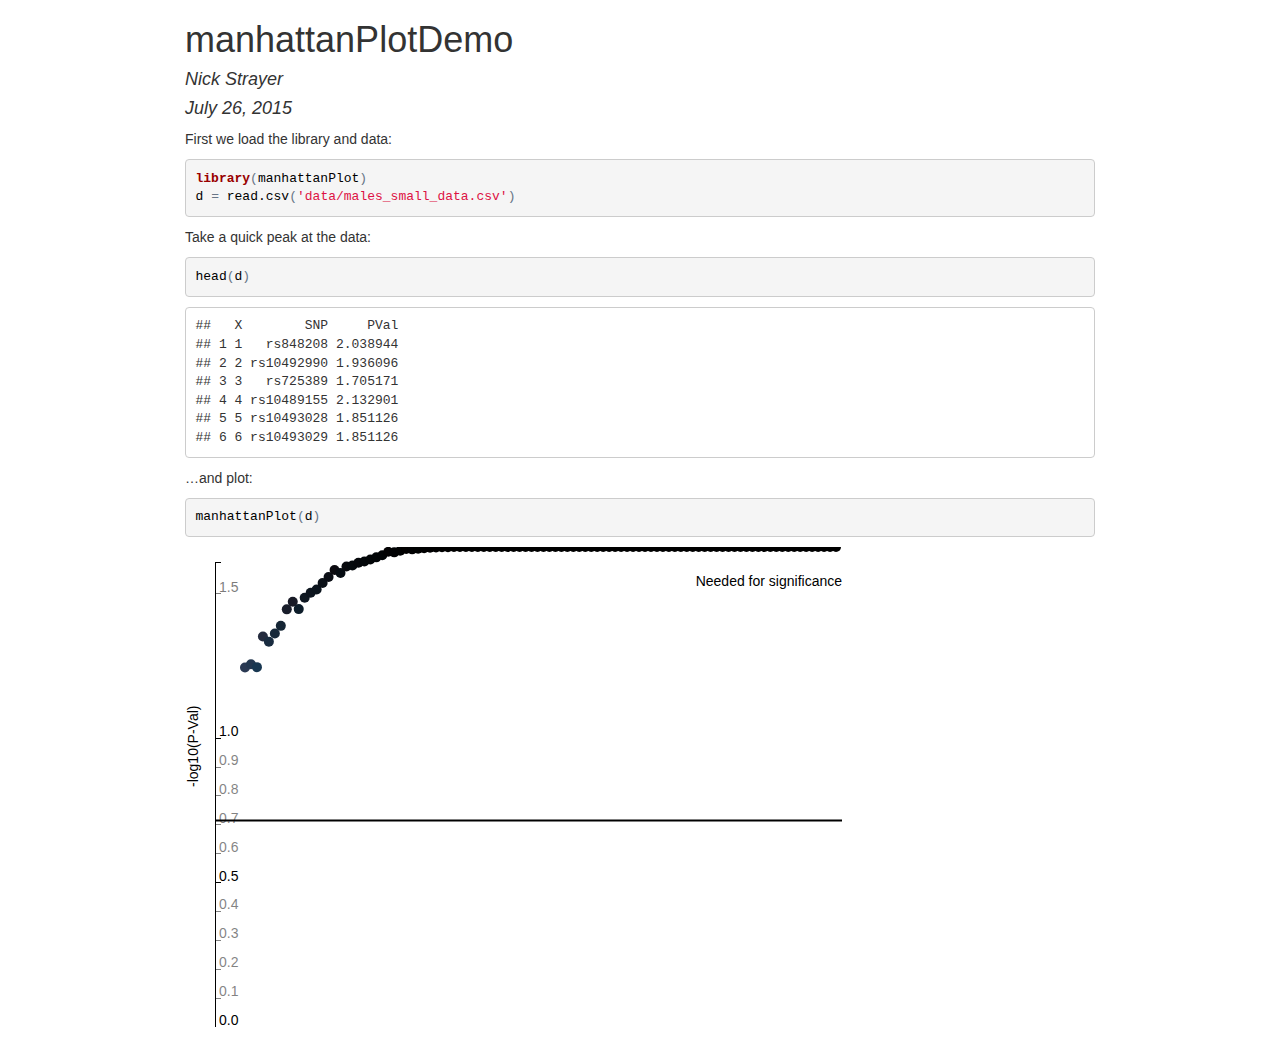
==== examples/demo.html @ ee972795 "Merge pull request #4 from nstrayer/develop" ====
<!DOCTYPE html>

<html xmlns="http://www.w3.org/1999/xhtml">

<head>

<meta charset="utf-8">
<meta http-equiv="Content-Type" content="text/html; charset=utf-8" />
<meta name="generator" content="pandoc" />

<meta name="author" content="Nick Strayer" />

<meta name="date" content="2015-07-26" />

<title>manhattanPlotDemo</title>

<script src="data:application/x-javascript,%2F%2A%21%20jQuery%20v1%2E11%2E0%20%7C%20%28c%29%202005%2C%202014%20jQuery%20Foundation%2C%20Inc%2E%20%7C%20jquery%2Eorg%2Flicense%20%2A%2F%0A%21function%28a%2Cb%29%7B%22object%22%3D%3Dtypeof%20module%26%26%22object%22%3D%3Dtypeof%20module%2Eexports%3Fmodule%2Eexports%3Da%2Edocument%3Fb%28a%2C%210%29%3Afunction%28a%29%7Bif%28%21a%2Edocument%29throw%20new%20Error%28%22jQuery%20requires%20a%20window%20with%20a%20document%22%29%3Breturn%20b%28a%29%7D%3Ab%28a%29%7D%28%22undefined%22%21%3Dtypeof%20window%3Fwindow%3Athis%2Cfunction%28a%2Cb%29%7Bvar%20c%3D%5B%5D%2Cd%3Dc%2Eslice%2Ce%3Dc%2Econcat%2Cf%3Dc%2Epush%2Cg%3Dc%2EindexOf%2Ch%3D%7B%7D%2Ci%3Dh%2EtoString%2Cj%3Dh%2EhasOwnProperty%2Ck%3D%22%22%2Etrim%2Cl%3D%7B%7D%2Cm%3D%221%2E11%2E0%22%2Cn%3Dfunction%28a%2Cb%29%7Breturn%20new%20n%2Efn%2Einit%28a%2Cb%29%7D%2Co%3D%2F%5E%5B%5Cs%5CuFEFF%5CxA0%5D%2B%7C%5B%5Cs%5CuFEFF%5CxA0%5D%2B%24%2Fg%2Cp%3D%2F%5E%2Dms%2D%2F%2Cq%3D%2F%2D%28%5B%5Cda%2Dz%5D%29%2Fgi%2Cr%3Dfunction%28a%2Cb%29%7Breturn%20b%2EtoUpperCase%28%29%7D%3Bn%2Efn%3Dn%2Eprototype%3D%7Bjquery%3Am%2Cconstructor%3An%2Cselector%3A%22%22%2Clength%3A0%2CtoArray%3Afunction%28%29%7Breturn%20d%2Ecall%28this%29%7D%2Cget%3Afunction%28a%29%7Breturn%20null%21%3Da%3F0%3Ea%3Fthis%5Ba%2Bthis%2Elength%5D%3Athis%5Ba%5D%3Ad%2Ecall%28this%29%7D%2CpushStack%3Afunction%28a%29%7Bvar%20b%3Dn%2Emerge%28this%2Econstructor%28%29%2Ca%29%3Breturn%20b%2EprevObject%3Dthis%2Cb%2Econtext%3Dthis%2Econtext%2Cb%7D%2Ceach%3Afunction%28a%2Cb%29%7Breturn%20n%2Eeach%28this%2Ca%2Cb%29%7D%2Cmap%3Afunction%28a%29%7Breturn%20this%2EpushStack%28n%2Emap%28this%2Cfunction%28b%2Cc%29%7Breturn%20a%2Ecall%28b%2Cc%2Cb%29%7D%29%29%7D%2Cslice%3Afunction%28%29%7Breturn%20this%2EpushStack%28d%2Eapply%28this%2Carguments%29%29%7D%2Cfirst%3Afunction%28%29%7Breturn%20this%2Eeq%280%29%7D%2Clast%3Afunction%28%29%7Breturn%20this%2Eeq%28%2D1%29%7D%2Ceq%3Afunction%28a%29%7Bvar%20b%3Dthis%2Elength%2Cc%3D%2Ba%2B%280%3Ea%3Fb%3A0%29%3Breturn%20this%2EpushStack%28c%3E%3D0%26%26b%3Ec%3F%5Bthis%5Bc%5D%5D%3A%5B%5D%29%7D%2Cend%3Afunction%28%29%7Breturn%20this%2EprevObject%7C%7Cthis%2Econstructor%28null%29%7D%2Cpush%3Af%2Csort%3Ac%2Esort%2Csplice%3Ac%2Esplice%7D%2Cn%2Eextend%3Dn%2Efn%2Eextend%3Dfunction%28%29%7Bvar%20a%2Cb%2Cc%2Cd%2Ce%2Cf%2Cg%3Darguments%5B0%5D%7C%7C%7B%7D%2Ch%3D1%2Ci%3Darguments%2Elength%2Cj%3D%211%3Bfor%28%22boolean%22%3D%3Dtypeof%20g%26%26%28j%3Dg%2Cg%3Darguments%5Bh%5D%7C%7C%7B%7D%2Ch%2B%2B%29%2C%22object%22%3D%3Dtypeof%20g%7C%7Cn%2EisFunction%28g%29%7C%7C%28g%3D%7B%7D%29%2Ch%3D%3D%3Di%26%26%28g%3Dthis%2Ch%2D%2D%29%3Bi%3Eh%3Bh%2B%2B%29if%28null%21%3D%28e%3Darguments%5Bh%5D%29%29for%28d%20in%20e%29a%3Dg%5Bd%5D%2Cc%3De%5Bd%5D%2Cg%21%3D%3Dc%26%26%28j%26%26c%26%26%28n%2EisPlainObject%28c%29%7C%7C%28b%3Dn%2EisArray%28c%29%29%29%3F%28b%3F%28b%3D%211%2Cf%3Da%26%26n%2EisArray%28a%29%3Fa%3A%5B%5D%29%3Af%3Da%26%26n%2EisPlainObject%28a%29%3Fa%3A%7B%7D%2Cg%5Bd%5D%3Dn%2Eextend%28j%2Cf%2Cc%29%29%3Avoid%200%21%3D%3Dc%26%26%28g%5Bd%5D%3Dc%29%29%3Breturn%20g%7D%2Cn%2Eextend%28%7Bexpando%3A%22jQuery%22%2B%28m%2BMath%2Erandom%28%29%29%2Ereplace%28%2F%5CD%2Fg%2C%22%22%29%2CisReady%3A%210%2Cerror%3Afunction%28a%29%7Bthrow%20new%20Error%28a%29%7D%2Cnoop%3Afunction%28%29%7B%7D%2CisFunction%3Afunction%28a%29%7Breturn%22function%22%3D%3D%3Dn%2Etype%28a%29%7D%2CisArray%3AArray%2EisArray%7C%7Cfunction%28a%29%7Breturn%22array%22%3D%3D%3Dn%2Etype%28a%29%7D%2CisWindow%3Afunction%28a%29%7Breturn%20null%21%3Da%26%26a%3D%3Da%2Ewindow%7D%2CisNumeric%3Afunction%28a%29%7Breturn%20a%2DparseFloat%28a%29%3E%3D0%7D%2CisEmptyObject%3Afunction%28a%29%7Bvar%20b%3Bfor%28b%20in%20a%29return%211%3Breturn%210%7D%2CisPlainObject%3Afunction%28a%29%7Bvar%20b%3Bif%28%21a%7C%7C%22object%22%21%3D%3Dn%2Etype%28a%29%7C%7Ca%2EnodeType%7C%7Cn%2EisWindow%28a%29%29return%211%3Btry%7Bif%28a%2Econstructor%26%26%21j%2Ecall%28a%2C%22constructor%22%29%26%26%21j%2Ecall%28a%2Econstructor%2Eprototype%2C%22isPrototypeOf%22%29%29return%211%7Dcatch%28c%29%7Breturn%211%7Dif%28l%2EownLast%29for%28b%20in%20a%29return%20j%2Ecall%28a%2Cb%29%3Bfor%28b%20in%20a%29%3Breturn%20void%200%3D%3D%3Db%7C%7Cj%2Ecall%28a%2Cb%29%7D%2Ctype%3Afunction%28a%29%7Breturn%20null%3D%3Da%3Fa%2B%22%22%3A%22object%22%3D%3Dtypeof%20a%7C%7C%22function%22%3D%3Dtypeof%20a%3Fh%5Bi%2Ecall%28a%29%5D%7C%7C%22object%22%3Atypeof%20a%7D%2CglobalEval%3Afunction%28b%29%7Bb%26%26n%2Etrim%28b%29%26%26%28a%2EexecScript%7C%7Cfunction%28b%29%7Ba%2Eeval%2Ecall%28a%2Cb%29%7D%29%28b%29%7D%2CcamelCase%3Afunction%28a%29%7Breturn%20a%2Ereplace%28p%2C%22ms%2D%22%29%2Ereplace%28q%2Cr%29%7D%2CnodeName%3Afunction%28a%2Cb%29%7Breturn%20a%2EnodeName%26%26a%2EnodeName%2EtoLowerCase%28%29%3D%3D%3Db%2EtoLowerCase%28%29%7D%2Ceach%3Afunction%28a%2Cb%2Cc%29%7Bvar%20d%2Ce%3D0%2Cf%3Da%2Elength%2Cg%3Ds%28a%29%3Bif%28c%29%7Bif%28g%29%7Bfor%28%3Bf%3Ee%3Be%2B%2B%29if%28d%3Db%2Eapply%28a%5Be%5D%2Cc%29%2Cd%3D%3D%3D%211%29break%7Delse%20for%28e%20in%20a%29if%28d%3Db%2Eapply%28a%5Be%5D%2Cc%29%2Cd%3D%3D%3D%211%29break%7Delse%20if%28g%29%7Bfor%28%3Bf%3Ee%3Be%2B%2B%29if%28d%3Db%2Ecall%28a%5Be%5D%2Ce%2Ca%5Be%5D%29%2Cd%3D%3D%3D%211%29break%7Delse%20for%28e%20in%20a%29if%28d%3Db%2Ecall%28a%5Be%5D%2Ce%2Ca%5Be%5D%29%2Cd%3D%3D%3D%211%29break%3Breturn%20a%7D%2Ctrim%3Ak%26%26%21k%2Ecall%28%22%5Cufeff%5Cxa0%22%29%3Ffunction%28a%29%7Breturn%20null%3D%3Da%3F%22%22%3Ak%2Ecall%28a%29%7D%3Afunction%28a%29%7Breturn%20null%3D%3Da%3F%22%22%3A%28a%2B%22%22%29%2Ereplace%28o%2C%22%22%29%7D%2CmakeArray%3Afunction%28a%2Cb%29%7Bvar%20c%3Db%7C%7C%5B%5D%3Breturn%20null%21%3Da%26%26%28s%28Object%28a%29%29%3Fn%2Emerge%28c%2C%22string%22%3D%3Dtypeof%20a%3F%5Ba%5D%3Aa%29%3Af%2Ecall%28c%2Ca%29%29%2Cc%7D%2CinArray%3Afunction%28a%2Cb%2Cc%29%7Bvar%20d%3Bif%28b%29%7Bif%28g%29return%20g%2Ecall%28b%2Ca%2Cc%29%3Bfor%28d%3Db%2Elength%2Cc%3Dc%3F0%3Ec%3FMath%2Emax%280%2Cd%2Bc%29%3Ac%3A0%3Bd%3Ec%3Bc%2B%2B%29if%28c%20in%20b%26%26b%5Bc%5D%3D%3D%3Da%29return%20c%7Dreturn%2D1%7D%2Cmerge%3Afunction%28a%2Cb%29%7Bvar%20c%3D%2Bb%2Elength%2Cd%3D0%2Ce%3Da%2Elength%3Bwhile%28c%3Ed%29a%5Be%2B%2B%5D%3Db%5Bd%2B%2B%5D%3Bif%28c%21%3D%3Dc%29while%28void%200%21%3D%3Db%5Bd%5D%29a%5Be%2B%2B%5D%3Db%5Bd%2B%2B%5D%3Breturn%20a%2Elength%3De%2Ca%7D%2Cgrep%3Afunction%28a%2Cb%2Cc%29%7Bfor%28var%20d%2Ce%3D%5B%5D%2Cf%3D0%2Cg%3Da%2Elength%2Ch%3D%21c%3Bg%3Ef%3Bf%2B%2B%29d%3D%21b%28a%5Bf%5D%2Cf%29%2Cd%21%3D%3Dh%26%26e%2Epush%28a%5Bf%5D%29%3Breturn%20e%7D%2Cmap%3Afunction%28a%2Cb%2Cc%29%7Bvar%20d%2Cf%3D0%2Cg%3Da%2Elength%2Ch%3Ds%28a%29%2Ci%3D%5B%5D%3Bif%28h%29for%28%3Bg%3Ef%3Bf%2B%2B%29d%3Db%28a%5Bf%5D%2Cf%2Cc%29%2Cnull%21%3Dd%26%26i%2Epush%28d%29%3Belse%20for%28f%20in%20a%29d%3Db%28a%5Bf%5D%2Cf%2Cc%29%2Cnull%21%3Dd%26%26i%2Epush%28d%29%3Breturn%20e%2Eapply%28%5B%5D%2Ci%29%7D%2Cguid%3A1%2Cproxy%3Afunction%28a%2Cb%29%7Bvar%20c%2Ce%2Cf%3Breturn%22string%22%3D%3Dtypeof%20b%26%26%28f%3Da%5Bb%5D%2Cb%3Da%2Ca%3Df%29%2Cn%2EisFunction%28a%29%3F%28c%3Dd%2Ecall%28arguments%2C2%29%2Ce%3Dfunction%28%29%7Breturn%20a%2Eapply%28b%7C%7Cthis%2Cc%2Econcat%28d%2Ecall%28arguments%29%29%29%7D%2Ce%2Eguid%3Da%2Eguid%3Da%2Eguid%7C%7Cn%2Eguid%2B%2B%2Ce%29%3Avoid%200%7D%2Cnow%3Afunction%28%29%7Breturn%2Bnew%20Date%7D%2Csupport%3Al%7D%29%2Cn%2Eeach%28%22Boolean%20Number%20String%20Function%20Array%20Date%20RegExp%20Object%20Error%22%2Esplit%28%22%20%22%29%2Cfunction%28a%2Cb%29%7Bh%5B%22%5Bobject%20%22%2Bb%2B%22%5D%22%5D%3Db%2EtoLowerCase%28%29%7D%29%3Bfunction%20s%28a%29%7Bvar%20b%3Da%2Elength%2Cc%3Dn%2Etype%28a%29%3Breturn%22function%22%3D%3D%3Dc%7C%7Cn%2EisWindow%28a%29%3F%211%3A1%3D%3D%3Da%2EnodeType%26%26b%3F%210%3A%22array%22%3D%3D%3Dc%7C%7C0%3D%3D%3Db%7C%7C%22number%22%3D%3Dtypeof%20b%26%26b%3E0%26%26b%2D1%20in%20a%7Dvar%20t%3Dfunction%28a%29%7Bvar%20b%2Cc%2Cd%2Ce%2Cf%2Cg%2Ch%2Ci%2Cj%2Ck%2Cl%2Cm%2Cn%2Co%2Cp%2Cq%2Cr%2Cs%3D%22sizzle%22%2B%2Dnew%20Date%2Ct%3Da%2Edocument%2Cu%3D0%2Cv%3D0%2Cw%3Deb%28%29%2Cx%3Deb%28%29%2Cy%3Deb%28%29%2Cz%3Dfunction%28a%2Cb%29%7Breturn%20a%3D%3D%3Db%26%26%28j%3D%210%29%2C0%7D%2CA%3D%22undefined%22%2CB%3D1%3C%3C31%2CC%3D%7B%7D%2EhasOwnProperty%2CD%3D%5B%5D%2CE%3DD%2Epop%2CF%3DD%2Epush%2CG%3DD%2Epush%2CH%3DD%2Eslice%2CI%3DD%2EindexOf%7C%7Cfunction%28a%29%7Bfor%28var%20b%3D0%2Cc%3Dthis%2Elength%3Bc%3Eb%3Bb%2B%2B%29if%28this%5Bb%5D%3D%3D%3Da%29return%20b%3Breturn%2D1%7D%2CJ%3D%22checked%7Cselected%7Casync%7Cautofocus%7Cautoplay%7Ccontrols%7Cdefer%7Cdisabled%7Chidden%7Cismap%7Cloop%7Cmultiple%7Copen%7Creadonly%7Crequired%7Cscoped%22%2CK%3D%22%5B%5C%5Cx20%5C%5Ct%5C%5Cr%5C%5Cn%5C%5Cf%5D%22%2CL%3D%22%28%3F%3A%5C%5C%5C%5C%2E%7C%5B%5C%5Cw%2D%5D%7C%5B%5E%5C%5Cx00%2D%5C%5Cxa0%5D%29%2B%22%2CM%3DL%2Ereplace%28%22w%22%2C%22w%23%22%29%2CN%3D%22%5C%5C%5B%22%2BK%2B%22%2A%28%22%2BL%2B%22%29%22%2BK%2B%22%2A%28%3F%3A%28%5B%2A%5E%24%7C%21%7E%5D%3F%3D%29%22%2BK%2B%22%2A%28%3F%3A%28%5B%27%5C%22%5D%29%28%28%3F%3A%5C%5C%5C%5C%2E%7C%5B%5E%5C%5C%5C%5C%5D%29%2A%3F%29%5C%5C3%7C%28%22%2BM%2B%22%29%7C%29%7C%29%22%2BK%2B%22%2A%5C%5C%5D%22%2CO%3D%22%3A%28%22%2BL%2B%22%29%28%3F%3A%5C%5C%28%28%28%5B%27%5C%22%5D%29%28%28%3F%3A%5C%5C%5C%5C%2E%7C%5B%5E%5C%5C%5C%5C%5D%29%2A%3F%29%5C%5C3%7C%28%28%3F%3A%5C%5C%5C%5C%2E%7C%5B%5E%5C%5C%5C%5C%28%29%5B%5C%5C%5D%5D%7C%22%2BN%2Ereplace%283%2C8%29%2B%22%29%2A%29%7C%2E%2A%29%5C%5C%29%7C%29%22%2CP%3Dnew%20RegExp%28%22%5E%22%2BK%2B%22%2B%7C%28%28%3F%3A%5E%7C%5B%5E%5C%5C%5C%5C%5D%29%28%3F%3A%5C%5C%5C%5C%2E%29%2A%29%22%2BK%2B%22%2B%24%22%2C%22g%22%29%2CQ%3Dnew%20RegExp%28%22%5E%22%2BK%2B%22%2A%2C%22%2BK%2B%22%2A%22%29%2CR%3Dnew%20RegExp%28%22%5E%22%2BK%2B%22%2A%28%5B%3E%2B%7E%5D%7C%22%2BK%2B%22%29%22%2BK%2B%22%2A%22%29%2CS%3Dnew%20RegExp%28%22%3D%22%2BK%2B%22%2A%28%5B%5E%5C%5C%5D%27%5C%22%5D%2A%3F%29%22%2BK%2B%22%2A%5C%5C%5D%22%2C%22g%22%29%2CT%3Dnew%20RegExp%28O%29%2CU%3Dnew%20RegExp%28%22%5E%22%2BM%2B%22%24%22%29%2CV%3D%7BID%3Anew%20RegExp%28%22%5E%23%28%22%2BL%2B%22%29%22%29%2CCLASS%3Anew%20RegExp%28%22%5E%5C%5C%2E%28%22%2BL%2B%22%29%22%29%2CTAG%3Anew%20RegExp%28%22%5E%28%22%2BL%2Ereplace%28%22w%22%2C%22w%2A%22%29%2B%22%29%22%29%2CATTR%3Anew%20RegExp%28%22%5E%22%2BN%29%2CPSEUDO%3Anew%20RegExp%28%22%5E%22%2BO%29%2CCHILD%3Anew%20RegExp%28%22%5E%3A%28only%7Cfirst%7Clast%7Cnth%7Cnth%2Dlast%29%2D%28child%7Cof%2Dtype%29%28%3F%3A%5C%5C%28%22%2BK%2B%22%2A%28even%7Codd%7C%28%28%5B%2B%2D%5D%7C%29%28%5C%5Cd%2A%29n%7C%29%22%2BK%2B%22%2A%28%3F%3A%28%5B%2B%2D%5D%7C%29%22%2BK%2B%22%2A%28%5C%5Cd%2B%29%7C%29%29%22%2BK%2B%22%2A%5C%5C%29%7C%29%22%2C%22i%22%29%2Cbool%3Anew%20RegExp%28%22%5E%28%3F%3A%22%2BJ%2B%22%29%24%22%2C%22i%22%29%2CneedsContext%3Anew%20RegExp%28%22%5E%22%2BK%2B%22%2A%5B%3E%2B%7E%5D%7C%3A%28even%7Codd%7Ceq%7Cgt%7Clt%7Cnth%7Cfirst%7Clast%29%28%3F%3A%5C%5C%28%22%2BK%2B%22%2A%28%28%3F%3A%2D%5C%5Cd%29%3F%5C%5Cd%2A%29%22%2BK%2B%22%2A%5C%5C%29%7C%29%28%3F%3D%5B%5E%2D%5D%7C%24%29%22%2C%22i%22%29%7D%2CW%3D%2F%5E%28%3F%3Ainput%7Cselect%7Ctextarea%7Cbutton%29%24%2Fi%2CX%3D%2F%5Eh%5Cd%24%2Fi%2CY%3D%2F%5E%5B%5E%7B%5D%2B%5C%7B%5Cs%2A%5C%5Bnative%20%5Cw%2F%2CZ%3D%2F%5E%28%3F%3A%23%28%5B%5Cw%2D%5D%2B%29%7C%28%5Cw%2B%29%7C%5C%2E%28%5B%5Cw%2D%5D%2B%29%29%24%2F%2C%24%3D%2F%5B%2B%7E%5D%2F%2C%5F%3D%2F%27%7C%5C%5C%2Fg%2Cab%3Dnew%20RegExp%28%22%5C%5C%5C%5C%28%5B%5C%5Cda%2Df%5D%7B1%2C6%7D%22%2BK%2B%22%3F%7C%28%22%2BK%2B%22%29%7C%2E%29%22%2C%22ig%22%29%2Cbb%3Dfunction%28a%2Cb%2Cc%29%7Bvar%20d%3D%220x%22%2Bb%2D65536%3Breturn%20d%21%3D%3Dd%7C%7Cc%3Fb%3A0%3Ed%3FString%2EfromCharCode%28d%2B65536%29%3AString%2EfromCharCode%28d%3E%3E10%7C55296%2C1023%26d%7C56320%29%7D%3Btry%7BG%2Eapply%28D%3DH%2Ecall%28t%2EchildNodes%29%2Ct%2EchildNodes%29%2CD%5Bt%2EchildNodes%2Elength%5D%2EnodeType%7Dcatch%28cb%29%7BG%3D%7Bapply%3AD%2Elength%3Ffunction%28a%2Cb%29%7BF%2Eapply%28a%2CH%2Ecall%28b%29%29%7D%3Afunction%28a%2Cb%29%7Bvar%20c%3Da%2Elength%2Cd%3D0%3Bwhile%28a%5Bc%2B%2B%5D%3Db%5Bd%2B%2B%5D%29%3Ba%2Elength%3Dc%2D1%7D%7D%7Dfunction%20db%28a%2Cb%2Cd%2Ce%29%7Bvar%20f%2Cg%2Ch%2Ci%2Cj%2Cm%2Cp%2Cq%2Cu%2Cv%3Bif%28%28b%3Fb%2EownerDocument%7C%7Cb%3At%29%21%3D%3Dl%26%26k%28b%29%2Cb%3Db%7C%7Cl%2Cd%3Dd%7C%7C%5B%5D%2C%21a%7C%7C%22string%22%21%3Dtypeof%20a%29return%20d%3Bif%281%21%3D%3D%28i%3Db%2EnodeType%29%26%269%21%3D%3Di%29return%5B%5D%3Bif%28n%26%26%21e%29%7Bif%28f%3DZ%2Eexec%28a%29%29if%28h%3Df%5B1%5D%29%7Bif%289%3D%3D%3Di%29%7Bif%28g%3Db%2EgetElementById%28h%29%2C%21g%7C%7C%21g%2EparentNode%29return%20d%3Bif%28g%2Eid%3D%3D%3Dh%29return%20d%2Epush%28g%29%2Cd%7Delse%20if%28b%2EownerDocument%26%26%28g%3Db%2EownerDocument%2EgetElementById%28h%29%29%26%26r%28b%2Cg%29%26%26g%2Eid%3D%3D%3Dh%29return%20d%2Epush%28g%29%2Cd%7Delse%7Bif%28f%5B2%5D%29return%20G%2Eapply%28d%2Cb%2EgetElementsByTagName%28a%29%29%2Cd%3Bif%28%28h%3Df%5B3%5D%29%26%26c%2EgetElementsByClassName%26%26b%2EgetElementsByClassName%29return%20G%2Eapply%28d%2Cb%2EgetElementsByClassName%28h%29%29%2Cd%7Dif%28c%2Eqsa%26%26%28%21o%7C%7C%21o%2Etest%28a%29%29%29%7Bif%28q%3Dp%3Ds%2Cu%3Db%2Cv%3D9%3D%3D%3Di%26%26a%2C1%3D%3D%3Di%26%26%22object%22%21%3D%3Db%2EnodeName%2EtoLowerCase%28%29%29%7Bm%3Dob%28a%29%2C%28p%3Db%2EgetAttribute%28%22id%22%29%29%3Fq%3Dp%2Ereplace%28%5F%2C%22%5C%5C%24%26%22%29%3Ab%2EsetAttribute%28%22id%22%2Cq%29%2Cq%3D%22%5Bid%3D%27%22%2Bq%2B%22%27%5D%20%22%2Cj%3Dm%2Elength%3Bwhile%28j%2D%2D%29m%5Bj%5D%3Dq%2Bpb%28m%5Bj%5D%29%3Bu%3D%24%2Etest%28a%29%26%26mb%28b%2EparentNode%29%7C%7Cb%2Cv%3Dm%2Ejoin%28%22%2C%22%29%7Dif%28v%29try%7Breturn%20G%2Eapply%28d%2Cu%2EquerySelectorAll%28v%29%29%2Cd%7Dcatch%28w%29%7B%7Dfinally%7Bp%7C%7Cb%2EremoveAttribute%28%22id%22%29%7D%7D%7Dreturn%20xb%28a%2Ereplace%28P%2C%22%241%22%29%2Cb%2Cd%2Ce%29%7Dfunction%20eb%28%29%7Bvar%20a%3D%5B%5D%3Bfunction%20b%28c%2Ce%29%7Breturn%20a%2Epush%28c%2B%22%20%22%29%3Ed%2EcacheLength%26%26delete%20b%5Ba%2Eshift%28%29%5D%2Cb%5Bc%2B%22%20%22%5D%3De%7Dreturn%20b%7Dfunction%20fb%28a%29%7Breturn%20a%5Bs%5D%3D%210%2Ca%7Dfunction%20gb%28a%29%7Bvar%20b%3Dl%2EcreateElement%28%22div%22%29%3Btry%7Breturn%21%21a%28b%29%7Dcatch%28c%29%7Breturn%211%7Dfinally%7Bb%2EparentNode%26%26b%2EparentNode%2EremoveChild%28b%29%2Cb%3Dnull%7D%7Dfunction%20hb%28a%2Cb%29%7Bvar%20c%3Da%2Esplit%28%22%7C%22%29%2Ce%3Da%2Elength%3Bwhile%28e%2D%2D%29d%2EattrHandle%5Bc%5Be%5D%5D%3Db%7Dfunction%20ib%28a%2Cb%29%7Bvar%20c%3Db%26%26a%2Cd%3Dc%26%261%3D%3D%3Da%2EnodeType%26%261%3D%3D%3Db%2EnodeType%26%26%28%7Eb%2EsourceIndex%7C%7CB%29%2D%28%7Ea%2EsourceIndex%7C%7CB%29%3Bif%28d%29return%20d%3Bif%28c%29while%28c%3Dc%2EnextSibling%29if%28c%3D%3D%3Db%29return%2D1%3Breturn%20a%3F1%3A%2D1%7Dfunction%20jb%28a%29%7Breturn%20function%28b%29%7Bvar%20c%3Db%2EnodeName%2EtoLowerCase%28%29%3Breturn%22input%22%3D%3D%3Dc%26%26b%2Etype%3D%3D%3Da%7D%7Dfunction%20kb%28a%29%7Breturn%20function%28b%29%7Bvar%20c%3Db%2EnodeName%2EtoLowerCase%28%29%3Breturn%28%22input%22%3D%3D%3Dc%7C%7C%22button%22%3D%3D%3Dc%29%26%26b%2Etype%3D%3D%3Da%7D%7Dfunction%20lb%28a%29%7Breturn%20fb%28function%28b%29%7Breturn%20b%3D%2Bb%2Cfb%28function%28c%2Cd%29%7Bvar%20e%2Cf%3Da%28%5B%5D%2Cc%2Elength%2Cb%29%2Cg%3Df%2Elength%3Bwhile%28g%2D%2D%29c%5Be%3Df%5Bg%5D%5D%26%26%28c%5Be%5D%3D%21%28d%5Be%5D%3Dc%5Be%5D%29%29%7D%29%7D%29%7Dfunction%20mb%28a%29%7Breturn%20a%26%26typeof%20a%2EgetElementsByTagName%21%3D%3DA%26%26a%7Dc%3Ddb%2Esupport%3D%7B%7D%2Cf%3Ddb%2EisXML%3Dfunction%28a%29%7Bvar%20b%3Da%26%26%28a%2EownerDocument%7C%7Ca%29%2EdocumentElement%3Breturn%20b%3F%22HTML%22%21%3D%3Db%2EnodeName%3A%211%7D%2Ck%3Ddb%2EsetDocument%3Dfunction%28a%29%7Bvar%20b%2Ce%3Da%3Fa%2EownerDocument%7C%7Ca%3At%2Cg%3De%2EdefaultView%3Breturn%20e%21%3D%3Dl%26%269%3D%3D%3De%2EnodeType%26%26e%2EdocumentElement%3F%28l%3De%2Cm%3De%2EdocumentElement%2Cn%3D%21f%28e%29%2Cg%26%26g%21%3D%3Dg%2Etop%26%26%28g%2EaddEventListener%3Fg%2EaddEventListener%28%22unload%22%2Cfunction%28%29%7Bk%28%29%7D%2C%211%29%3Ag%2EattachEvent%26%26g%2EattachEvent%28%22onunload%22%2Cfunction%28%29%7Bk%28%29%7D%29%29%2Cc%2Eattributes%3Dgb%28function%28a%29%7Breturn%20a%2EclassName%3D%22i%22%2C%21a%2EgetAttribute%28%22className%22%29%7D%29%2Cc%2EgetElementsByTagName%3Dgb%28function%28a%29%7Breturn%20a%2EappendChild%28e%2EcreateComment%28%22%22%29%29%2C%21a%2EgetElementsByTagName%28%22%2A%22%29%2Elength%7D%29%2Cc%2EgetElementsByClassName%3DY%2Etest%28e%2EgetElementsByClassName%29%26%26gb%28function%28a%29%7Breturn%20a%2EinnerHTML%3D%22%3Cdiv%20class%3D%27a%27%3E%3C%2Fdiv%3E%3Cdiv%20class%3D%27a%20i%27%3E%3C%2Fdiv%3E%22%2Ca%2EfirstChild%2EclassName%3D%22i%22%2C2%3D%3D%3Da%2EgetElementsByClassName%28%22i%22%29%2Elength%7D%29%2Cc%2EgetById%3Dgb%28function%28a%29%7Breturn%20m%2EappendChild%28a%29%2Eid%3Ds%2C%21e%2EgetElementsByName%7C%7C%21e%2EgetElementsByName%28s%29%2Elength%7D%29%2Cc%2EgetById%3F%28d%2Efind%2EID%3Dfunction%28a%2Cb%29%7Bif%28typeof%20b%2EgetElementById%21%3D%3DA%26%26n%29%7Bvar%20c%3Db%2EgetElementById%28a%29%3Breturn%20c%26%26c%2EparentNode%3F%5Bc%5D%3A%5B%5D%7D%7D%2Cd%2Efilter%2EID%3Dfunction%28a%29%7Bvar%20b%3Da%2Ereplace%28ab%2Cbb%29%3Breturn%20function%28a%29%7Breturn%20a%2EgetAttribute%28%22id%22%29%3D%3D%3Db%7D%7D%29%3A%28delete%20d%2Efind%2EID%2Cd%2Efilter%2EID%3Dfunction%28a%29%7Bvar%20b%3Da%2Ereplace%28ab%2Cbb%29%3Breturn%20function%28a%29%7Bvar%20c%3Dtypeof%20a%2EgetAttributeNode%21%3D%3DA%26%26a%2EgetAttributeNode%28%22id%22%29%3Breturn%20c%26%26c%2Evalue%3D%3D%3Db%7D%7D%29%2Cd%2Efind%2ETAG%3Dc%2EgetElementsByTagName%3Ffunction%28a%2Cb%29%7Breturn%20typeof%20b%2EgetElementsByTagName%21%3D%3DA%3Fb%2EgetElementsByTagName%28a%29%3Avoid%200%7D%3Afunction%28a%2Cb%29%7Bvar%20c%2Cd%3D%5B%5D%2Ce%3D0%2Cf%3Db%2EgetElementsByTagName%28a%29%3Bif%28%22%2A%22%3D%3D%3Da%29%7Bwhile%28c%3Df%5Be%2B%2B%5D%291%3D%3D%3Dc%2EnodeType%26%26d%2Epush%28c%29%3Breturn%20d%7Dreturn%20f%7D%2Cd%2Efind%2ECLASS%3Dc%2EgetElementsByClassName%26%26function%28a%2Cb%29%7Breturn%20typeof%20b%2EgetElementsByClassName%21%3D%3DA%26%26n%3Fb%2EgetElementsByClassName%28a%29%3Avoid%200%7D%2Cp%3D%5B%5D%2Co%3D%5B%5D%2C%28c%2Eqsa%3DY%2Etest%28e%2EquerySelectorAll%29%29%26%26%28gb%28function%28a%29%7Ba%2EinnerHTML%3D%22%3Cselect%20t%3D%27%27%3E%3Coption%20selected%3D%27%27%3E%3C%2Foption%3E%3C%2Fselect%3E%22%2Ca%2EquerySelectorAll%28%22%5Bt%5E%3D%27%27%5D%22%29%2Elength%26%26o%2Epush%28%22%5B%2A%5E%24%5D%3D%22%2BK%2B%22%2A%28%3F%3A%27%27%7C%5C%22%5C%22%29%22%29%2Ca%2EquerySelectorAll%28%22%5Bselected%5D%22%29%2Elength%7C%7Co%2Epush%28%22%5C%5C%5B%22%2BK%2B%22%2A%28%3F%3Avalue%7C%22%2BJ%2B%22%29%22%29%2Ca%2EquerySelectorAll%28%22%3Achecked%22%29%2Elength%7C%7Co%2Epush%28%22%3Achecked%22%29%7D%29%2Cgb%28function%28a%29%7Bvar%20b%3De%2EcreateElement%28%22input%22%29%3Bb%2EsetAttribute%28%22type%22%2C%22hidden%22%29%2Ca%2EappendChild%28b%29%2EsetAttribute%28%22name%22%2C%22D%22%29%2Ca%2EquerySelectorAll%28%22%5Bname%3Dd%5D%22%29%2Elength%26%26o%2Epush%28%22name%22%2BK%2B%22%2A%5B%2A%5E%24%7C%21%7E%5D%3F%3D%22%29%2Ca%2EquerySelectorAll%28%22%3Aenabled%22%29%2Elength%7C%7Co%2Epush%28%22%3Aenabled%22%2C%22%3Adisabled%22%29%2Ca%2EquerySelectorAll%28%22%2A%2C%3Ax%22%29%2Co%2Epush%28%22%2C%2E%2A%3A%22%29%7D%29%29%2C%28c%2EmatchesSelector%3DY%2Etest%28q%3Dm%2EwebkitMatchesSelector%7C%7Cm%2EmozMatchesSelector%7C%7Cm%2EoMatchesSelector%7C%7Cm%2EmsMatchesSelector%29%29%26%26gb%28function%28a%29%7Bc%2EdisconnectedMatch%3Dq%2Ecall%28a%2C%22div%22%29%2Cq%2Ecall%28a%2C%22%5Bs%21%3D%27%27%5D%3Ax%22%29%2Cp%2Epush%28%22%21%3D%22%2CO%29%7D%29%2Co%3Do%2Elength%26%26new%20RegExp%28o%2Ejoin%28%22%7C%22%29%29%2Cp%3Dp%2Elength%26%26new%20RegExp%28p%2Ejoin%28%22%7C%22%29%29%2Cb%3DY%2Etest%28m%2EcompareDocumentPosition%29%2Cr%3Db%7C%7CY%2Etest%28m%2Econtains%29%3Ffunction%28a%2Cb%29%7Bvar%20c%3D9%3D%3D%3Da%2EnodeType%3Fa%2EdocumentElement%3Aa%2Cd%3Db%26%26b%2EparentNode%3Breturn%20a%3D%3D%3Dd%7C%7C%21%28%21d%7C%7C1%21%3D%3Dd%2EnodeType%7C%7C%21%28c%2Econtains%3Fc%2Econtains%28d%29%3Aa%2EcompareDocumentPosition%26%2616%26a%2EcompareDocumentPosition%28d%29%29%29%7D%3Afunction%28a%2Cb%29%7Bif%28b%29while%28b%3Db%2EparentNode%29if%28b%3D%3D%3Da%29return%210%3Breturn%211%7D%2Cz%3Db%3Ffunction%28a%2Cb%29%7Bif%28a%3D%3D%3Db%29return%20j%3D%210%2C0%3Bvar%20d%3D%21a%2EcompareDocumentPosition%2D%21b%2EcompareDocumentPosition%3Breturn%20d%3Fd%3A%28d%3D%28a%2EownerDocument%7C%7Ca%29%3D%3D%3D%28b%2EownerDocument%7C%7Cb%29%3Fa%2EcompareDocumentPosition%28b%29%3A1%2C1%26d%7C%7C%21c%2EsortDetached%26%26b%2EcompareDocumentPosition%28a%29%3D%3D%3Dd%3Fa%3D%3D%3De%7C%7Ca%2EownerDocument%3D%3D%3Dt%26%26r%28t%2Ca%29%3F%2D1%3Ab%3D%3D%3De%7C%7Cb%2EownerDocument%3D%3D%3Dt%26%26r%28t%2Cb%29%3F1%3Ai%3FI%2Ecall%28i%2Ca%29%2DI%2Ecall%28i%2Cb%29%3A0%3A4%26d%3F%2D1%3A1%29%7D%3Afunction%28a%2Cb%29%7Bif%28a%3D%3D%3Db%29return%20j%3D%210%2C0%3Bvar%20c%2Cd%3D0%2Cf%3Da%2EparentNode%2Cg%3Db%2EparentNode%2Ch%3D%5Ba%5D%2Ck%3D%5Bb%5D%3Bif%28%21f%7C%7C%21g%29return%20a%3D%3D%3De%3F%2D1%3Ab%3D%3D%3De%3F1%3Af%3F%2D1%3Ag%3F1%3Ai%3FI%2Ecall%28i%2Ca%29%2DI%2Ecall%28i%2Cb%29%3A0%3Bif%28f%3D%3D%3Dg%29return%20ib%28a%2Cb%29%3Bc%3Da%3Bwhile%28c%3Dc%2EparentNode%29h%2Eunshift%28c%29%3Bc%3Db%3Bwhile%28c%3Dc%2EparentNode%29k%2Eunshift%28c%29%3Bwhile%28h%5Bd%5D%3D%3D%3Dk%5Bd%5D%29d%2B%2B%3Breturn%20d%3Fib%28h%5Bd%5D%2Ck%5Bd%5D%29%3Ah%5Bd%5D%3D%3D%3Dt%3F%2D1%3Ak%5Bd%5D%3D%3D%3Dt%3F1%3A0%7D%2Ce%29%3Al%7D%2Cdb%2Ematches%3Dfunction%28a%2Cb%29%7Breturn%20db%28a%2Cnull%2Cnull%2Cb%29%7D%2Cdb%2EmatchesSelector%3Dfunction%28a%2Cb%29%7Bif%28%28a%2EownerDocument%7C%7Ca%29%21%3D%3Dl%26%26k%28a%29%2Cb%3Db%2Ereplace%28S%2C%22%3D%27%241%27%5D%22%29%2C%21%28%21c%2EmatchesSelector%7C%7C%21n%7C%7Cp%26%26p%2Etest%28b%29%7C%7Co%26%26o%2Etest%28b%29%29%29try%7Bvar%20d%3Dq%2Ecall%28a%2Cb%29%3Bif%28d%7C%7Cc%2EdisconnectedMatch%7C%7Ca%2Edocument%26%2611%21%3D%3Da%2Edocument%2EnodeType%29return%20d%7Dcatch%28e%29%7B%7Dreturn%20db%28b%2Cl%2Cnull%2C%5Ba%5D%29%2Elength%3E0%7D%2Cdb%2Econtains%3Dfunction%28a%2Cb%29%7Breturn%28a%2EownerDocument%7C%7Ca%29%21%3D%3Dl%26%26k%28a%29%2Cr%28a%2Cb%29%7D%2Cdb%2Eattr%3Dfunction%28a%2Cb%29%7B%28a%2EownerDocument%7C%7Ca%29%21%3D%3Dl%26%26k%28a%29%3Bvar%20e%3Dd%2EattrHandle%5Bb%2EtoLowerCase%28%29%5D%2Cf%3De%26%26C%2Ecall%28d%2EattrHandle%2Cb%2EtoLowerCase%28%29%29%3Fe%28a%2Cb%2C%21n%29%3Avoid%200%3Breturn%20void%200%21%3D%3Df%3Ff%3Ac%2Eattributes%7C%7C%21n%3Fa%2EgetAttribute%28b%29%3A%28f%3Da%2EgetAttributeNode%28b%29%29%26%26f%2Especified%3Ff%2Evalue%3Anull%7D%2Cdb%2Eerror%3Dfunction%28a%29%7Bthrow%20new%20Error%28%22Syntax%20error%2C%20unrecognized%20expression%3A%20%22%2Ba%29%7D%2Cdb%2EuniqueSort%3Dfunction%28a%29%7Bvar%20b%2Cd%3D%5B%5D%2Ce%3D0%2Cf%3D0%3Bif%28j%3D%21c%2EdetectDuplicates%2Ci%3D%21c%2EsortStable%26%26a%2Eslice%280%29%2Ca%2Esort%28z%29%2Cj%29%7Bwhile%28b%3Da%5Bf%2B%2B%5D%29b%3D%3D%3Da%5Bf%5D%26%26%28e%3Dd%2Epush%28f%29%29%3Bwhile%28e%2D%2D%29a%2Esplice%28d%5Be%5D%2C1%29%7Dreturn%20i%3Dnull%2Ca%7D%2Ce%3Ddb%2EgetText%3Dfunction%28a%29%7Bvar%20b%2Cc%3D%22%22%2Cd%3D0%2Cf%3Da%2EnodeType%3Bif%28f%29%7Bif%281%3D%3D%3Df%7C%7C9%3D%3D%3Df%7C%7C11%3D%3D%3Df%29%7Bif%28%22string%22%3D%3Dtypeof%20a%2EtextContent%29return%20a%2EtextContent%3Bfor%28a%3Da%2EfirstChild%3Ba%3Ba%3Da%2EnextSibling%29c%2B%3De%28a%29%7Delse%20if%283%3D%3D%3Df%7C%7C4%3D%3D%3Df%29return%20a%2EnodeValue%7Delse%20while%28b%3Da%5Bd%2B%2B%5D%29c%2B%3De%28b%29%3Breturn%20c%7D%2Cd%3Ddb%2Eselectors%3D%7BcacheLength%3A50%2CcreatePseudo%3Afb%2Cmatch%3AV%2CattrHandle%3A%7B%7D%2Cfind%3A%7B%7D%2Crelative%3A%7B%22%3E%22%3A%7Bdir%3A%22parentNode%22%2Cfirst%3A%210%7D%2C%22%20%22%3A%7Bdir%3A%22parentNode%22%7D%2C%22%2B%22%3A%7Bdir%3A%22previousSibling%22%2Cfirst%3A%210%7D%2C%22%7E%22%3A%7Bdir%3A%22previousSibling%22%7D%7D%2CpreFilter%3A%7BATTR%3Afunction%28a%29%7Breturn%20a%5B1%5D%3Da%5B1%5D%2Ereplace%28ab%2Cbb%29%2Ca%5B3%5D%3D%28a%5B4%5D%7C%7Ca%5B5%5D%7C%7C%22%22%29%2Ereplace%28ab%2Cbb%29%2C%22%7E%3D%22%3D%3D%3Da%5B2%5D%26%26%28a%5B3%5D%3D%22%20%22%2Ba%5B3%5D%2B%22%20%22%29%2Ca%2Eslice%280%2C4%29%7D%2CCHILD%3Afunction%28a%29%7Breturn%20a%5B1%5D%3Da%5B1%5D%2EtoLowerCase%28%29%2C%22nth%22%3D%3D%3Da%5B1%5D%2Eslice%280%2C3%29%3F%28a%5B3%5D%7C%7Cdb%2Eerror%28a%5B0%5D%29%2Ca%5B4%5D%3D%2B%28a%5B4%5D%3Fa%5B5%5D%2B%28a%5B6%5D%7C%7C1%29%3A2%2A%28%22even%22%3D%3D%3Da%5B3%5D%7C%7C%22odd%22%3D%3D%3Da%5B3%5D%29%29%2Ca%5B5%5D%3D%2B%28a%5B7%5D%2Ba%5B8%5D%7C%7C%22odd%22%3D%3D%3Da%5B3%5D%29%29%3Aa%5B3%5D%26%26db%2Eerror%28a%5B0%5D%29%2Ca%7D%2CPSEUDO%3Afunction%28a%29%7Bvar%20b%2Cc%3D%21a%5B5%5D%26%26a%5B2%5D%3Breturn%20V%2ECHILD%2Etest%28a%5B0%5D%29%3Fnull%3A%28a%5B3%5D%26%26void%200%21%3D%3Da%5B4%5D%3Fa%5B2%5D%3Da%5B4%5D%3Ac%26%26T%2Etest%28c%29%26%26%28b%3Dob%28c%2C%210%29%29%26%26%28b%3Dc%2EindexOf%28%22%29%22%2Cc%2Elength%2Db%29%2Dc%2Elength%29%26%26%28a%5B0%5D%3Da%5B0%5D%2Eslice%280%2Cb%29%2Ca%5B2%5D%3Dc%2Eslice%280%2Cb%29%29%2Ca%2Eslice%280%2C3%29%29%7D%7D%2Cfilter%3A%7BTAG%3Afunction%28a%29%7Bvar%20b%3Da%2Ereplace%28ab%2Cbb%29%2EtoLowerCase%28%29%3Breturn%22%2A%22%3D%3D%3Da%3Ffunction%28%29%7Breturn%210%7D%3Afunction%28a%29%7Breturn%20a%2EnodeName%26%26a%2EnodeName%2EtoLowerCase%28%29%3D%3D%3Db%7D%7D%2CCLASS%3Afunction%28a%29%7Bvar%20b%3Dw%5Ba%2B%22%20%22%5D%3Breturn%20b%7C%7C%28b%3Dnew%20RegExp%28%22%28%5E%7C%22%2BK%2B%22%29%22%2Ba%2B%22%28%22%2BK%2B%22%7C%24%29%22%29%29%26%26w%28a%2Cfunction%28a%29%7Breturn%20b%2Etest%28%22string%22%3D%3Dtypeof%20a%2EclassName%26%26a%2EclassName%7C%7Ctypeof%20a%2EgetAttribute%21%3D%3DA%26%26a%2EgetAttribute%28%22class%22%29%7C%7C%22%22%29%7D%29%7D%2CATTR%3Afunction%28a%2Cb%2Cc%29%7Breturn%20function%28d%29%7Bvar%20e%3Ddb%2Eattr%28d%2Ca%29%3Breturn%20null%3D%3De%3F%22%21%3D%22%3D%3D%3Db%3Ab%3F%28e%2B%3D%22%22%2C%22%3D%22%3D%3D%3Db%3Fe%3D%3D%3Dc%3A%22%21%3D%22%3D%3D%3Db%3Fe%21%3D%3Dc%3A%22%5E%3D%22%3D%3D%3Db%3Fc%26%260%3D%3D%3De%2EindexOf%28c%29%3A%22%2A%3D%22%3D%3D%3Db%3Fc%26%26e%2EindexOf%28c%29%3E%2D1%3A%22%24%3D%22%3D%3D%3Db%3Fc%26%26e%2Eslice%28%2Dc%2Elength%29%3D%3D%3Dc%3A%22%7E%3D%22%3D%3D%3Db%3F%28%22%20%22%2Be%2B%22%20%22%29%2EindexOf%28c%29%3E%2D1%3A%22%7C%3D%22%3D%3D%3Db%3Fe%3D%3D%3Dc%7C%7Ce%2Eslice%280%2Cc%2Elength%2B1%29%3D%3D%3Dc%2B%22%2D%22%3A%211%29%3A%210%7D%7D%2CCHILD%3Afunction%28a%2Cb%2Cc%2Cd%2Ce%29%7Bvar%20f%3D%22nth%22%21%3D%3Da%2Eslice%280%2C3%29%2Cg%3D%22last%22%21%3D%3Da%2Eslice%28%2D4%29%2Ch%3D%22of%2Dtype%22%3D%3D%3Db%3Breturn%201%3D%3D%3Dd%26%260%3D%3D%3De%3Ffunction%28a%29%7Breturn%21%21a%2EparentNode%7D%3Afunction%28b%2Cc%2Ci%29%7Bvar%20j%2Ck%2Cl%2Cm%2Cn%2Co%2Cp%3Df%21%3D%3Dg%3F%22nextSibling%22%3A%22previousSibling%22%2Cq%3Db%2EparentNode%2Cr%3Dh%26%26b%2EnodeName%2EtoLowerCase%28%29%2Ct%3D%21i%26%26%21h%3Bif%28q%29%7Bif%28f%29%7Bwhile%28p%29%7Bl%3Db%3Bwhile%28l%3Dl%5Bp%5D%29if%28h%3Fl%2EnodeName%2EtoLowerCase%28%29%3D%3D%3Dr%3A1%3D%3D%3Dl%2EnodeType%29return%211%3Bo%3Dp%3D%22only%22%3D%3D%3Da%26%26%21o%26%26%22nextSibling%22%7Dreturn%210%7Dif%28o%3D%5Bg%3Fq%2EfirstChild%3Aq%2ElastChild%5D%2Cg%26%26t%29%7Bk%3Dq%5Bs%5D%7C%7C%28q%5Bs%5D%3D%7B%7D%29%2Cj%3Dk%5Ba%5D%7C%7C%5B%5D%2Cn%3Dj%5B0%5D%3D%3D%3Du%26%26j%5B1%5D%2Cm%3Dj%5B0%5D%3D%3D%3Du%26%26j%5B2%5D%2Cl%3Dn%26%26q%2EchildNodes%5Bn%5D%3Bwhile%28l%3D%2B%2Bn%26%26l%26%26l%5Bp%5D%7C%7C%28m%3Dn%3D0%29%7C%7Co%2Epop%28%29%29if%281%3D%3D%3Dl%2EnodeType%26%26%2B%2Bm%26%26l%3D%3D%3Db%29%7Bk%5Ba%5D%3D%5Bu%2Cn%2Cm%5D%3Bbreak%7D%7Delse%20if%28t%26%26%28j%3D%28b%5Bs%5D%7C%7C%28b%5Bs%5D%3D%7B%7D%29%29%5Ba%5D%29%26%26j%5B0%5D%3D%3D%3Du%29m%3Dj%5B1%5D%3Belse%20while%28l%3D%2B%2Bn%26%26l%26%26l%5Bp%5D%7C%7C%28m%3Dn%3D0%29%7C%7Co%2Epop%28%29%29if%28%28h%3Fl%2EnodeName%2EtoLowerCase%28%29%3D%3D%3Dr%3A1%3D%3D%3Dl%2EnodeType%29%26%26%2B%2Bm%26%26%28t%26%26%28%28l%5Bs%5D%7C%7C%28l%5Bs%5D%3D%7B%7D%29%29%5Ba%5D%3D%5Bu%2Cm%5D%29%2Cl%3D%3D%3Db%29%29break%3Breturn%20m%2D%3De%2Cm%3D%3D%3Dd%7C%7Cm%25d%3D%3D%3D0%26%26m%2Fd%3E%3D0%7D%7D%7D%2CPSEUDO%3Afunction%28a%2Cb%29%7Bvar%20c%2Ce%3Dd%2Epseudos%5Ba%5D%7C%7Cd%2EsetFilters%5Ba%2EtoLowerCase%28%29%5D%7C%7Cdb%2Eerror%28%22unsupported%20pseudo%3A%20%22%2Ba%29%3Breturn%20e%5Bs%5D%3Fe%28b%29%3Ae%2Elength%3E1%3F%28c%3D%5Ba%2Ca%2C%22%22%2Cb%5D%2Cd%2EsetFilters%2EhasOwnProperty%28a%2EtoLowerCase%28%29%29%3Ffb%28function%28a%2Cc%29%7Bvar%20d%2Cf%3De%28a%2Cb%29%2Cg%3Df%2Elength%3Bwhile%28g%2D%2D%29d%3DI%2Ecall%28a%2Cf%5Bg%5D%29%2Ca%5Bd%5D%3D%21%28c%5Bd%5D%3Df%5Bg%5D%29%7D%29%3Afunction%28a%29%7Breturn%20e%28a%2C0%2Cc%29%7D%29%3Ae%7D%7D%2Cpseudos%3A%7Bnot%3Afb%28function%28a%29%7Bvar%20b%3D%5B%5D%2Cc%3D%5B%5D%2Cd%3Dg%28a%2Ereplace%28P%2C%22%241%22%29%29%3Breturn%20d%5Bs%5D%3Ffb%28function%28a%2Cb%2Cc%2Ce%29%7Bvar%20f%2Cg%3Dd%28a%2Cnull%2Ce%2C%5B%5D%29%2Ch%3Da%2Elength%3Bwhile%28h%2D%2D%29%28f%3Dg%5Bh%5D%29%26%26%28a%5Bh%5D%3D%21%28b%5Bh%5D%3Df%29%29%7D%29%3Afunction%28a%2Ce%2Cf%29%7Breturn%20b%5B0%5D%3Da%2Cd%28b%2Cnull%2Cf%2Cc%29%2C%21c%2Epop%28%29%7D%7D%29%2Chas%3Afb%28function%28a%29%7Breturn%20function%28b%29%7Breturn%20db%28a%2Cb%29%2Elength%3E0%7D%7D%29%2Ccontains%3Afb%28function%28a%29%7Breturn%20function%28b%29%7Breturn%28b%2EtextContent%7C%7Cb%2EinnerText%7C%7Ce%28b%29%29%2EindexOf%28a%29%3E%2D1%7D%7D%29%2Clang%3Afb%28function%28a%29%7Breturn%20U%2Etest%28a%7C%7C%22%22%29%7C%7Cdb%2Eerror%28%22unsupported%20lang%3A%20%22%2Ba%29%2Ca%3Da%2Ereplace%28ab%2Cbb%29%2EtoLowerCase%28%29%2Cfunction%28b%29%7Bvar%20c%3Bdo%20if%28c%3Dn%3Fb%2Elang%3Ab%2EgetAttribute%28%22xml%3Alang%22%29%7C%7Cb%2EgetAttribute%28%22lang%22%29%29return%20c%3Dc%2EtoLowerCase%28%29%2Cc%3D%3D%3Da%7C%7C0%3D%3D%3Dc%2EindexOf%28a%2B%22%2D%22%29%3Bwhile%28%28b%3Db%2EparentNode%29%26%261%3D%3D%3Db%2EnodeType%29%3Breturn%211%7D%7D%29%2Ctarget%3Afunction%28b%29%7Bvar%20c%3Da%2Elocation%26%26a%2Elocation%2Ehash%3Breturn%20c%26%26c%2Eslice%281%29%3D%3D%3Db%2Eid%7D%2Croot%3Afunction%28a%29%7Breturn%20a%3D%3D%3Dm%7D%2Cfocus%3Afunction%28a%29%7Breturn%20a%3D%3D%3Dl%2EactiveElement%26%26%28%21l%2EhasFocus%7C%7Cl%2EhasFocus%28%29%29%26%26%21%21%28a%2Etype%7C%7Ca%2Ehref%7C%7C%7Ea%2EtabIndex%29%7D%2Cenabled%3Afunction%28a%29%7Breturn%20a%2Edisabled%3D%3D%3D%211%7D%2Cdisabled%3Afunction%28a%29%7Breturn%20a%2Edisabled%3D%3D%3D%210%7D%2Cchecked%3Afunction%28a%29%7Bvar%20b%3Da%2EnodeName%2EtoLowerCase%28%29%3Breturn%22input%22%3D%3D%3Db%26%26%21%21a%2Echecked%7C%7C%22option%22%3D%3D%3Db%26%26%21%21a%2Eselected%7D%2Cselected%3Afunction%28a%29%7Breturn%20a%2EparentNode%26%26a%2EparentNode%2EselectedIndex%2Ca%2Eselected%3D%3D%3D%210%7D%2Cempty%3Afunction%28a%29%7Bfor%28a%3Da%2EfirstChild%3Ba%3Ba%3Da%2EnextSibling%29if%28a%2EnodeType%3C6%29return%211%3Breturn%210%7D%2Cparent%3Afunction%28a%29%7Breturn%21d%2Epseudos%2Eempty%28a%29%7D%2Cheader%3Afunction%28a%29%7Breturn%20X%2Etest%28a%2EnodeName%29%7D%2Cinput%3Afunction%28a%29%7Breturn%20W%2Etest%28a%2EnodeName%29%7D%2Cbutton%3Afunction%28a%29%7Bvar%20b%3Da%2EnodeName%2EtoLowerCase%28%29%3Breturn%22input%22%3D%3D%3Db%26%26%22button%22%3D%3D%3Da%2Etype%7C%7C%22button%22%3D%3D%3Db%7D%2Ctext%3Afunction%28a%29%7Bvar%20b%3Breturn%22input%22%3D%3D%3Da%2EnodeName%2EtoLowerCase%28%29%26%26%22text%22%3D%3D%3Da%2Etype%26%26%28null%3D%3D%28b%3Da%2EgetAttribute%28%22type%22%29%29%7C%7C%22text%22%3D%3D%3Db%2EtoLowerCase%28%29%29%7D%2Cfirst%3Alb%28function%28%29%7Breturn%5B0%5D%7D%29%2Clast%3Alb%28function%28a%2Cb%29%7Breturn%5Bb%2D1%5D%7D%29%2Ceq%3Alb%28function%28a%2Cb%2Cc%29%7Breturn%5B0%3Ec%3Fc%2Bb%3Ac%5D%7D%29%2Ceven%3Alb%28function%28a%2Cb%29%7Bfor%28var%20c%3D0%3Bb%3Ec%3Bc%2B%3D2%29a%2Epush%28c%29%3Breturn%20a%7D%29%2Codd%3Alb%28function%28a%2Cb%29%7Bfor%28var%20c%3D1%3Bb%3Ec%3Bc%2B%3D2%29a%2Epush%28c%29%3Breturn%20a%7D%29%2Clt%3Alb%28function%28a%2Cb%2Cc%29%7Bfor%28var%20d%3D0%3Ec%3Fc%2Bb%3Ac%3B%2D%2Dd%3E%3D0%3B%29a%2Epush%28d%29%3Breturn%20a%7D%29%2Cgt%3Alb%28function%28a%2Cb%2Cc%29%7Bfor%28var%20d%3D0%3Ec%3Fc%2Bb%3Ac%3B%2B%2Bd%3Cb%3B%29a%2Epush%28d%29%3Breturn%20a%7D%29%7D%7D%2Cd%2Epseudos%2Enth%3Dd%2Epseudos%2Eeq%3Bfor%28b%20in%7Bradio%3A%210%2Ccheckbox%3A%210%2Cfile%3A%210%2Cpassword%3A%210%2Cimage%3A%210%7D%29d%2Epseudos%5Bb%5D%3Djb%28b%29%3Bfor%28b%20in%7Bsubmit%3A%210%2Creset%3A%210%7D%29d%2Epseudos%5Bb%5D%3Dkb%28b%29%3Bfunction%20nb%28%29%7B%7Dnb%2Eprototype%3Dd%2Efilters%3Dd%2Epseudos%2Cd%2EsetFilters%3Dnew%20nb%3Bfunction%20ob%28a%2Cb%29%7Bvar%20c%2Ce%2Cf%2Cg%2Ch%2Ci%2Cj%2Ck%3Dx%5Ba%2B%22%20%22%5D%3Bif%28k%29return%20b%3F0%3Ak%2Eslice%280%29%3Bh%3Da%2Ci%3D%5B%5D%2Cj%3Dd%2EpreFilter%3Bwhile%28h%29%7B%28%21c%7C%7C%28e%3DQ%2Eexec%28h%29%29%29%26%26%28e%26%26%28h%3Dh%2Eslice%28e%5B0%5D%2Elength%29%7C%7Ch%29%2Ci%2Epush%28f%3D%5B%5D%29%29%2Cc%3D%211%2C%28e%3DR%2Eexec%28h%29%29%26%26%28c%3De%2Eshift%28%29%2Cf%2Epush%28%7Bvalue%3Ac%2Ctype%3Ae%5B0%5D%2Ereplace%28P%2C%22%20%22%29%7D%29%2Ch%3Dh%2Eslice%28c%2Elength%29%29%3Bfor%28g%20in%20d%2Efilter%29%21%28e%3DV%5Bg%5D%2Eexec%28h%29%29%7C%7Cj%5Bg%5D%26%26%21%28e%3Dj%5Bg%5D%28e%29%29%7C%7C%28c%3De%2Eshift%28%29%2Cf%2Epush%28%7Bvalue%3Ac%2Ctype%3Ag%2Cmatches%3Ae%7D%29%2Ch%3Dh%2Eslice%28c%2Elength%29%29%3Bif%28%21c%29break%7Dreturn%20b%3Fh%2Elength%3Ah%3Fdb%2Eerror%28a%29%3Ax%28a%2Ci%29%2Eslice%280%29%7Dfunction%20pb%28a%29%7Bfor%28var%20b%3D0%2Cc%3Da%2Elength%2Cd%3D%22%22%3Bc%3Eb%3Bb%2B%2B%29d%2B%3Da%5Bb%5D%2Evalue%3Breturn%20d%7Dfunction%20qb%28a%2Cb%2Cc%29%7Bvar%20d%3Db%2Edir%2Ce%3Dc%26%26%22parentNode%22%3D%3D%3Dd%2Cf%3Dv%2B%2B%3Breturn%20b%2Efirst%3Ffunction%28b%2Cc%2Cf%29%7Bwhile%28b%3Db%5Bd%5D%29if%281%3D%3D%3Db%2EnodeType%7C%7Ce%29return%20a%28b%2Cc%2Cf%29%7D%3Afunction%28b%2Cc%2Cg%29%7Bvar%20h%2Ci%2Cj%3D%5Bu%2Cf%5D%3Bif%28g%29%7Bwhile%28b%3Db%5Bd%5D%29if%28%281%3D%3D%3Db%2EnodeType%7C%7Ce%29%26%26a%28b%2Cc%2Cg%29%29return%210%7Delse%20while%28b%3Db%5Bd%5D%29if%281%3D%3D%3Db%2EnodeType%7C%7Ce%29%7Bif%28i%3Db%5Bs%5D%7C%7C%28b%5Bs%5D%3D%7B%7D%29%2C%28h%3Di%5Bd%5D%29%26%26h%5B0%5D%3D%3D%3Du%26%26h%5B1%5D%3D%3D%3Df%29return%20j%5B2%5D%3Dh%5B2%5D%3Bif%28i%5Bd%5D%3Dj%2Cj%5B2%5D%3Da%28b%2Cc%2Cg%29%29return%210%7D%7D%7Dfunction%20rb%28a%29%7Breturn%20a%2Elength%3E1%3Ffunction%28b%2Cc%2Cd%29%7Bvar%20e%3Da%2Elength%3Bwhile%28e%2D%2D%29if%28%21a%5Be%5D%28b%2Cc%2Cd%29%29return%211%3Breturn%210%7D%3Aa%5B0%5D%7Dfunction%20sb%28a%2Cb%2Cc%2Cd%2Ce%29%7Bfor%28var%20f%2Cg%3D%5B%5D%2Ch%3D0%2Ci%3Da%2Elength%2Cj%3Dnull%21%3Db%3Bi%3Eh%3Bh%2B%2B%29%28f%3Da%5Bh%5D%29%26%26%28%21c%7C%7Cc%28f%2Cd%2Ce%29%29%26%26%28g%2Epush%28f%29%2Cj%26%26b%2Epush%28h%29%29%3Breturn%20g%7Dfunction%20tb%28a%2Cb%2Cc%2Cd%2Ce%2Cf%29%7Breturn%20d%26%26%21d%5Bs%5D%26%26%28d%3Dtb%28d%29%29%2Ce%26%26%21e%5Bs%5D%26%26%28e%3Dtb%28e%2Cf%29%29%2Cfb%28function%28f%2Cg%2Ch%2Ci%29%7Bvar%20j%2Ck%2Cl%2Cm%3D%5B%5D%2Cn%3D%5B%5D%2Co%3Dg%2Elength%2Cp%3Df%7C%7Cwb%28b%7C%7C%22%2A%22%2Ch%2EnodeType%3F%5Bh%5D%3Ah%2C%5B%5D%29%2Cq%3D%21a%7C%7C%21f%26%26b%3Fp%3Asb%28p%2Cm%2Ca%2Ch%2Ci%29%2Cr%3Dc%3Fe%7C%7C%28f%3Fa%3Ao%7C%7Cd%29%3F%5B%5D%3Ag%3Aq%3Bif%28c%26%26c%28q%2Cr%2Ch%2Ci%29%2Cd%29%7Bj%3Dsb%28r%2Cn%29%2Cd%28j%2C%5B%5D%2Ch%2Ci%29%2Ck%3Dj%2Elength%3Bwhile%28k%2D%2D%29%28l%3Dj%5Bk%5D%29%26%26%28r%5Bn%5Bk%5D%5D%3D%21%28q%5Bn%5Bk%5D%5D%3Dl%29%29%7Dif%28f%29%7Bif%28e%7C%7Ca%29%7Bif%28e%29%7Bj%3D%5B%5D%2Ck%3Dr%2Elength%3Bwhile%28k%2D%2D%29%28l%3Dr%5Bk%5D%29%26%26j%2Epush%28q%5Bk%5D%3Dl%29%3Be%28null%2Cr%3D%5B%5D%2Cj%2Ci%29%7Dk%3Dr%2Elength%3Bwhile%28k%2D%2D%29%28l%3Dr%5Bk%5D%29%26%26%28j%3De%3FI%2Ecall%28f%2Cl%29%3Am%5Bk%5D%29%3E%2D1%26%26%28f%5Bj%5D%3D%21%28g%5Bj%5D%3Dl%29%29%7D%7Delse%20r%3Dsb%28r%3D%3D%3Dg%3Fr%2Esplice%28o%2Cr%2Elength%29%3Ar%29%2Ce%3Fe%28null%2Cg%2Cr%2Ci%29%3AG%2Eapply%28g%2Cr%29%7D%29%7Dfunction%20ub%28a%29%7Bfor%28var%20b%2Cc%2Ce%2Cf%3Da%2Elength%2Cg%3Dd%2Erelative%5Ba%5B0%5D%2Etype%5D%2Ci%3Dg%7C%7Cd%2Erelative%5B%22%20%22%5D%2Cj%3Dg%3F1%3A0%2Ck%3Dqb%28function%28a%29%7Breturn%20a%3D%3D%3Db%7D%2Ci%2C%210%29%2Cl%3Dqb%28function%28a%29%7Breturn%20I%2Ecall%28b%2Ca%29%3E%2D1%7D%2Ci%2C%210%29%2Cm%3D%5Bfunction%28a%2Cc%2Cd%29%7Breturn%21g%26%26%28d%7C%7Cc%21%3D%3Dh%29%7C%7C%28%28b%3Dc%29%2EnodeType%3Fk%28a%2Cc%2Cd%29%3Al%28a%2Cc%2Cd%29%29%7D%5D%3Bf%3Ej%3Bj%2B%2B%29if%28c%3Dd%2Erelative%5Ba%5Bj%5D%2Etype%5D%29m%3D%5Bqb%28rb%28m%29%2Cc%29%5D%3Belse%7Bif%28c%3Dd%2Efilter%5Ba%5Bj%5D%2Etype%5D%2Eapply%28null%2Ca%5Bj%5D%2Ematches%29%2Cc%5Bs%5D%29%7Bfor%28e%3D%2B%2Bj%3Bf%3Ee%3Be%2B%2B%29if%28d%2Erelative%5Ba%5Be%5D%2Etype%5D%29break%3Breturn%20tb%28j%3E1%26%26rb%28m%29%2Cj%3E1%26%26pb%28a%2Eslice%280%2Cj%2D1%29%2Econcat%28%7Bvalue%3A%22%20%22%3D%3D%3Da%5Bj%2D2%5D%2Etype%3F%22%2A%22%3A%22%22%7D%29%29%2Ereplace%28P%2C%22%241%22%29%2Cc%2Ce%3Ej%26%26ub%28a%2Eslice%28j%2Ce%29%29%2Cf%3Ee%26%26ub%28a%3Da%2Eslice%28e%29%29%2Cf%3Ee%26%26pb%28a%29%29%7Dm%2Epush%28c%29%7Dreturn%20rb%28m%29%7Dfunction%20vb%28a%2Cb%29%7Bvar%20c%3Db%2Elength%3E0%2Ce%3Da%2Elength%3E0%2Cf%3Dfunction%28f%2Cg%2Ci%2Cj%2Ck%29%7Bvar%20m%2Cn%2Co%2Cp%3D0%2Cq%3D%220%22%2Cr%3Df%26%26%5B%5D%2Cs%3D%5B%5D%2Ct%3Dh%2Cv%3Df%7C%7Ce%26%26d%2Efind%2ETAG%28%22%2A%22%2Ck%29%2Cw%3Du%2B%3Dnull%3D%3Dt%3F1%3AMath%2Erandom%28%29%7C%7C%2E1%2Cx%3Dv%2Elength%3Bfor%28k%26%26%28h%3Dg%21%3D%3Dl%26%26g%29%3Bq%21%3D%3Dx%26%26null%21%3D%28m%3Dv%5Bq%5D%29%3Bq%2B%2B%29%7Bif%28e%26%26m%29%7Bn%3D0%3Bwhile%28o%3Da%5Bn%2B%2B%5D%29if%28o%28m%2Cg%2Ci%29%29%7Bj%2Epush%28m%29%3Bbreak%7Dk%26%26%28u%3Dw%29%7Dc%26%26%28%28m%3D%21o%26%26m%29%26%26p%2D%2D%2Cf%26%26r%2Epush%28m%29%29%7Dif%28p%2B%3Dq%2Cc%26%26q%21%3D%3Dp%29%7Bn%3D0%3Bwhile%28o%3Db%5Bn%2B%2B%5D%29o%28r%2Cs%2Cg%2Ci%29%3Bif%28f%29%7Bif%28p%3E0%29while%28q%2D%2D%29r%5Bq%5D%7C%7Cs%5Bq%5D%7C%7C%28s%5Bq%5D%3DE%2Ecall%28j%29%29%3Bs%3Dsb%28s%29%7DG%2Eapply%28j%2Cs%29%2Ck%26%26%21f%26%26s%2Elength%3E0%26%26p%2Bb%2Elength%3E1%26%26db%2EuniqueSort%28j%29%7Dreturn%20k%26%26%28u%3Dw%2Ch%3Dt%29%2Cr%7D%3Breturn%20c%3Ffb%28f%29%3Af%7Dg%3Ddb%2Ecompile%3Dfunction%28a%2Cb%29%7Bvar%20c%2Cd%3D%5B%5D%2Ce%3D%5B%5D%2Cf%3Dy%5Ba%2B%22%20%22%5D%3Bif%28%21f%29%7Bb%7C%7C%28b%3Dob%28a%29%29%2Cc%3Db%2Elength%3Bwhile%28c%2D%2D%29f%3Dub%28b%5Bc%5D%29%2Cf%5Bs%5D%3Fd%2Epush%28f%29%3Ae%2Epush%28f%29%3Bf%3Dy%28a%2Cvb%28e%2Cd%29%29%7Dreturn%20f%7D%3Bfunction%20wb%28a%2Cb%2Cc%29%7Bfor%28var%20d%3D0%2Ce%3Db%2Elength%3Be%3Ed%3Bd%2B%2B%29db%28a%2Cb%5Bd%5D%2Cc%29%3Breturn%20c%7Dfunction%20xb%28a%2Cb%2Ce%2Cf%29%7Bvar%20h%2Ci%2Cj%2Ck%2Cl%2Cm%3Dob%28a%29%3Bif%28%21f%26%261%3D%3D%3Dm%2Elength%29%7Bif%28i%3Dm%5B0%5D%3Dm%5B0%5D%2Eslice%280%29%2Ci%2Elength%3E2%26%26%22ID%22%3D%3D%3D%28j%3Di%5B0%5D%29%2Etype%26%26c%2EgetById%26%269%3D%3D%3Db%2EnodeType%26%26n%26%26d%2Erelative%5Bi%5B1%5D%2Etype%5D%29%7Bif%28b%3D%28d%2Efind%2EID%28j%2Ematches%5B0%5D%2Ereplace%28ab%2Cbb%29%2Cb%29%7C%7C%5B%5D%29%5B0%5D%2C%21b%29return%20e%3Ba%3Da%2Eslice%28i%2Eshift%28%29%2Evalue%2Elength%29%7Dh%3DV%2EneedsContext%2Etest%28a%29%3F0%3Ai%2Elength%3Bwhile%28h%2D%2D%29%7Bif%28j%3Di%5Bh%5D%2Cd%2Erelative%5Bk%3Dj%2Etype%5D%29break%3Bif%28%28l%3Dd%2Efind%5Bk%5D%29%26%26%28f%3Dl%28j%2Ematches%5B0%5D%2Ereplace%28ab%2Cbb%29%2C%24%2Etest%28i%5B0%5D%2Etype%29%26%26mb%28b%2EparentNode%29%7C%7Cb%29%29%29%7Bif%28i%2Esplice%28h%2C1%29%2Ca%3Df%2Elength%26%26pb%28i%29%2C%21a%29return%20G%2Eapply%28e%2Cf%29%2Ce%3Bbreak%7D%7D%7Dreturn%20g%28a%2Cm%29%28f%2Cb%2C%21n%2Ce%2C%24%2Etest%28a%29%26%26mb%28b%2EparentNode%29%7C%7Cb%29%2Ce%7Dreturn%20c%2EsortStable%3Ds%2Esplit%28%22%22%29%2Esort%28z%29%2Ejoin%28%22%22%29%3D%3D%3Ds%2Cc%2EdetectDuplicates%3D%21%21j%2Ck%28%29%2Cc%2EsortDetached%3Dgb%28function%28a%29%7Breturn%201%26a%2EcompareDocumentPosition%28l%2EcreateElement%28%22div%22%29%29%7D%29%2Cgb%28function%28a%29%7Breturn%20a%2EinnerHTML%3D%22%3Ca%20href%3D%27%23%27%3E%3C%2Fa%3E%22%2C%22%23%22%3D%3D%3Da%2EfirstChild%2EgetAttribute%28%22href%22%29%7D%29%7C%7Chb%28%22type%7Chref%7Cheight%7Cwidth%22%2Cfunction%28a%2Cb%2Cc%29%7Breturn%20c%3Fvoid%200%3Aa%2EgetAttribute%28b%2C%22type%22%3D%3D%3Db%2EtoLowerCase%28%29%3F1%3A2%29%7D%29%2Cc%2Eattributes%26%26gb%28function%28a%29%7Breturn%20a%2EinnerHTML%3D%22%3Cinput%2F%3E%22%2Ca%2EfirstChild%2EsetAttribute%28%22value%22%2C%22%22%29%2C%22%22%3D%3D%3Da%2EfirstChild%2EgetAttribute%28%22value%22%29%7D%29%7C%7Chb%28%22value%22%2Cfunction%28a%2Cb%2Cc%29%7Breturn%20c%7C%7C%22input%22%21%3D%3Da%2EnodeName%2EtoLowerCase%28%29%3Fvoid%200%3Aa%2EdefaultValue%7D%29%2Cgb%28function%28a%29%7Breturn%20null%3D%3Da%2EgetAttribute%28%22disabled%22%29%7D%29%7C%7Chb%28J%2Cfunction%28a%2Cb%2Cc%29%7Bvar%20d%3Breturn%20c%3Fvoid%200%3Aa%5Bb%5D%3D%3D%3D%210%3Fb%2EtoLowerCase%28%29%3A%28d%3Da%2EgetAttributeNode%28b%29%29%26%26d%2Especified%3Fd%2Evalue%3Anull%7D%29%2Cdb%7D%28a%29%3Bn%2Efind%3Dt%2Cn%2Eexpr%3Dt%2Eselectors%2Cn%2Eexpr%5B%22%3A%22%5D%3Dn%2Eexpr%2Epseudos%2Cn%2Eunique%3Dt%2EuniqueSort%2Cn%2Etext%3Dt%2EgetText%2Cn%2EisXMLDoc%3Dt%2EisXML%2Cn%2Econtains%3Dt%2Econtains%3Bvar%20u%3Dn%2Eexpr%2Ematch%2EneedsContext%2Cv%3D%2F%5E%3C%28%5Cw%2B%29%5Cs%2A%5C%2F%3F%3E%28%3F%3A%3C%5C%2F%5C1%3E%7C%29%24%2F%2Cw%3D%2F%5E%2E%5B%5E%3A%23%5C%5B%5C%2E%2C%5D%2A%24%2F%3Bfunction%20x%28a%2Cb%2Cc%29%7Bif%28n%2EisFunction%28b%29%29return%20n%2Egrep%28a%2Cfunction%28a%2Cd%29%7Breturn%21%21b%2Ecall%28a%2Cd%2Ca%29%21%3D%3Dc%7D%29%3Bif%28b%2EnodeType%29return%20n%2Egrep%28a%2Cfunction%28a%29%7Breturn%20a%3D%3D%3Db%21%3D%3Dc%7D%29%3Bif%28%22string%22%3D%3Dtypeof%20b%29%7Bif%28w%2Etest%28b%29%29return%20n%2Efilter%28b%2Ca%2Cc%29%3Bb%3Dn%2Efilter%28b%2Ca%29%7Dreturn%20n%2Egrep%28a%2Cfunction%28a%29%7Breturn%20n%2EinArray%28a%2Cb%29%3E%3D0%21%3D%3Dc%7D%29%7Dn%2Efilter%3Dfunction%28a%2Cb%2Cc%29%7Bvar%20d%3Db%5B0%5D%3Breturn%20c%26%26%28a%3D%22%3Anot%28%22%2Ba%2B%22%29%22%29%2C1%3D%3D%3Db%2Elength%26%261%3D%3D%3Dd%2EnodeType%3Fn%2Efind%2EmatchesSelector%28d%2Ca%29%3F%5Bd%5D%3A%5B%5D%3An%2Efind%2Ematches%28a%2Cn%2Egrep%28b%2Cfunction%28a%29%7Breturn%201%3D%3D%3Da%2EnodeType%7D%29%29%7D%2Cn%2Efn%2Eextend%28%7Bfind%3Afunction%28a%29%7Bvar%20b%2Cc%3D%5B%5D%2Cd%3Dthis%2Ce%3Dd%2Elength%3Bif%28%22string%22%21%3Dtypeof%20a%29return%20this%2EpushStack%28n%28a%29%2Efilter%28function%28%29%7Bfor%28b%3D0%3Be%3Eb%3Bb%2B%2B%29if%28n%2Econtains%28d%5Bb%5D%2Cthis%29%29return%210%7D%29%29%3Bfor%28b%3D0%3Be%3Eb%3Bb%2B%2B%29n%2Efind%28a%2Cd%5Bb%5D%2Cc%29%3Breturn%20c%3Dthis%2EpushStack%28e%3E1%3Fn%2Eunique%28c%29%3Ac%29%2Cc%2Eselector%3Dthis%2Eselector%3Fthis%2Eselector%2B%22%20%22%2Ba%3Aa%2Cc%7D%2Cfilter%3Afunction%28a%29%7Breturn%20this%2EpushStack%28x%28this%2Ca%7C%7C%5B%5D%2C%211%29%29%7D%2Cnot%3Afunction%28a%29%7Breturn%20this%2EpushStack%28x%28this%2Ca%7C%7C%5B%5D%2C%210%29%29%7D%2Cis%3Afunction%28a%29%7Breturn%21%21x%28this%2C%22string%22%3D%3Dtypeof%20a%26%26u%2Etest%28a%29%3Fn%28a%29%3Aa%7C%7C%5B%5D%2C%211%29%2Elength%7D%7D%29%3Bvar%20y%2Cz%3Da%2Edocument%2CA%3D%2F%5E%28%3F%3A%5Cs%2A%28%3C%5B%5Cw%5CW%5D%2B%3E%29%5B%5E%3E%5D%2A%7C%23%28%5B%5Cw%2D%5D%2A%29%29%24%2F%2CB%3Dn%2Efn%2Einit%3Dfunction%28a%2Cb%29%7Bvar%20c%2Cd%3Bif%28%21a%29return%20this%3Bif%28%22string%22%3D%3Dtypeof%20a%29%7Bif%28c%3D%22%3C%22%3D%3D%3Da%2EcharAt%280%29%26%26%22%3E%22%3D%3D%3Da%2EcharAt%28a%2Elength%2D1%29%26%26a%2Elength%3E%3D3%3F%5Bnull%2Ca%2Cnull%5D%3AA%2Eexec%28a%29%2C%21c%7C%7C%21c%5B1%5D%26%26b%29return%21b%7C%7Cb%2Ejquery%3F%28b%7C%7Cy%29%2Efind%28a%29%3Athis%2Econstructor%28b%29%2Efind%28a%29%3Bif%28c%5B1%5D%29%7Bif%28b%3Db%20instanceof%20n%3Fb%5B0%5D%3Ab%2Cn%2Emerge%28this%2Cn%2EparseHTML%28c%5B1%5D%2Cb%26%26b%2EnodeType%3Fb%2EownerDocument%7C%7Cb%3Az%2C%210%29%29%2Cv%2Etest%28c%5B1%5D%29%26%26n%2EisPlainObject%28b%29%29for%28c%20in%20b%29n%2EisFunction%28this%5Bc%5D%29%3Fthis%5Bc%5D%28b%5Bc%5D%29%3Athis%2Eattr%28c%2Cb%5Bc%5D%29%3Breturn%20this%7Dif%28d%3Dz%2EgetElementById%28c%5B2%5D%29%2Cd%26%26d%2EparentNode%29%7Bif%28d%2Eid%21%3D%3Dc%5B2%5D%29return%20y%2Efind%28a%29%3Bthis%2Elength%3D1%2Cthis%5B0%5D%3Dd%7Dreturn%20this%2Econtext%3Dz%2Cthis%2Eselector%3Da%2Cthis%7Dreturn%20a%2EnodeType%3F%28this%2Econtext%3Dthis%5B0%5D%3Da%2Cthis%2Elength%3D1%2Cthis%29%3An%2EisFunction%28a%29%3F%22undefined%22%21%3Dtypeof%20y%2Eready%3Fy%2Eready%28a%29%3Aa%28n%29%3A%28void%200%21%3D%3Da%2Eselector%26%26%28this%2Eselector%3Da%2Eselector%2Cthis%2Econtext%3Da%2Econtext%29%2Cn%2EmakeArray%28a%2Cthis%29%29%7D%3BB%2Eprototype%3Dn%2Efn%2Cy%3Dn%28z%29%3Bvar%20C%3D%2F%5E%28%3F%3Aparents%7Cprev%28%3F%3AUntil%7CAll%29%29%2F%2CD%3D%7Bchildren%3A%210%2Ccontents%3A%210%2Cnext%3A%210%2Cprev%3A%210%7D%3Bn%2Eextend%28%7Bdir%3Afunction%28a%2Cb%2Cc%29%7Bvar%20d%3D%5B%5D%2Ce%3Da%5Bb%5D%3Bwhile%28e%26%269%21%3D%3De%2EnodeType%26%26%28void%200%3D%3D%3Dc%7C%7C1%21%3D%3De%2EnodeType%7C%7C%21n%28e%29%2Eis%28c%29%29%291%3D%3D%3De%2EnodeType%26%26d%2Epush%28e%29%2Ce%3De%5Bb%5D%3Breturn%20d%7D%2Csibling%3Afunction%28a%2Cb%29%7Bfor%28var%20c%3D%5B%5D%3Ba%3Ba%3Da%2EnextSibling%291%3D%3D%3Da%2EnodeType%26%26a%21%3D%3Db%26%26c%2Epush%28a%29%3Breturn%20c%7D%7D%29%2Cn%2Efn%2Eextend%28%7Bhas%3Afunction%28a%29%7Bvar%20b%2Cc%3Dn%28a%2Cthis%29%2Cd%3Dc%2Elength%3Breturn%20this%2Efilter%28function%28%29%7Bfor%28b%3D0%3Bd%3Eb%3Bb%2B%2B%29if%28n%2Econtains%28this%2Cc%5Bb%5D%29%29return%210%7D%29%7D%2Cclosest%3Afunction%28a%2Cb%29%7Bfor%28var%20c%2Cd%3D0%2Ce%3Dthis%2Elength%2Cf%3D%5B%5D%2Cg%3Du%2Etest%28a%29%7C%7C%22string%22%21%3Dtypeof%20a%3Fn%28a%2Cb%7C%7Cthis%2Econtext%29%3A0%3Be%3Ed%3Bd%2B%2B%29for%28c%3Dthis%5Bd%5D%3Bc%26%26c%21%3D%3Db%3Bc%3Dc%2EparentNode%29if%28c%2EnodeType%3C11%26%26%28g%3Fg%2Eindex%28c%29%3E%2D1%3A1%3D%3D%3Dc%2EnodeType%26%26n%2Efind%2EmatchesSelector%28c%2Ca%29%29%29%7Bf%2Epush%28c%29%3Bbreak%7Dreturn%20this%2EpushStack%28f%2Elength%3E1%3Fn%2Eunique%28f%29%3Af%29%7D%2Cindex%3Afunction%28a%29%7Breturn%20a%3F%22string%22%3D%3Dtypeof%20a%3Fn%2EinArray%28this%5B0%5D%2Cn%28a%29%29%3An%2EinArray%28a%2Ejquery%3Fa%5B0%5D%3Aa%2Cthis%29%3Athis%5B0%5D%26%26this%5B0%5D%2EparentNode%3Fthis%2Efirst%28%29%2EprevAll%28%29%2Elength%3A%2D1%7D%2Cadd%3Afunction%28a%2Cb%29%7Breturn%20this%2EpushStack%28n%2Eunique%28n%2Emerge%28this%2Eget%28%29%2Cn%28a%2Cb%29%29%29%29%7D%2CaddBack%3Afunction%28a%29%7Breturn%20this%2Eadd%28null%3D%3Da%3Fthis%2EprevObject%3Athis%2EprevObject%2Efilter%28a%29%29%7D%7D%29%3Bfunction%20E%28a%2Cb%29%7Bdo%20a%3Da%5Bb%5D%3Bwhile%28a%26%261%21%3D%3Da%2EnodeType%29%3Breturn%20a%7Dn%2Eeach%28%7Bparent%3Afunction%28a%29%7Bvar%20b%3Da%2EparentNode%3Breturn%20b%26%2611%21%3D%3Db%2EnodeType%3Fb%3Anull%7D%2Cparents%3Afunction%28a%29%7Breturn%20n%2Edir%28a%2C%22parentNode%22%29%7D%2CparentsUntil%3Afunction%28a%2Cb%2Cc%29%7Breturn%20n%2Edir%28a%2C%22parentNode%22%2Cc%29%7D%2Cnext%3Afunction%28a%29%7Breturn%20E%28a%2C%22nextSibling%22%29%7D%2Cprev%3Afunction%28a%29%7Breturn%20E%28a%2C%22previousSibling%22%29%7D%2CnextAll%3Afunction%28a%29%7Breturn%20n%2Edir%28a%2C%22nextSibling%22%29%7D%2CprevAll%3Afunction%28a%29%7Breturn%20n%2Edir%28a%2C%22previousSibling%22%29%7D%2CnextUntil%3Afunction%28a%2Cb%2Cc%29%7Breturn%20n%2Edir%28a%2C%22nextSibling%22%2Cc%29%7D%2CprevUntil%3Afunction%28a%2Cb%2Cc%29%7Breturn%20n%2Edir%28a%2C%22previousSibling%22%2Cc%29%7D%2Csiblings%3Afunction%28a%29%7Breturn%20n%2Esibling%28%28a%2EparentNode%7C%7C%7B%7D%29%2EfirstChild%2Ca%29%7D%2Cchildren%3Afunction%28a%29%7Breturn%20n%2Esibling%28a%2EfirstChild%29%7D%2Ccontents%3Afunction%28a%29%7Breturn%20n%2EnodeName%28a%2C%22iframe%22%29%3Fa%2EcontentDocument%7C%7Ca%2EcontentWindow%2Edocument%3An%2Emerge%28%5B%5D%2Ca%2EchildNodes%29%7D%7D%2Cfunction%28a%2Cb%29%7Bn%2Efn%5Ba%5D%3Dfunction%28c%2Cd%29%7Bvar%20e%3Dn%2Emap%28this%2Cb%2Cc%29%3Breturn%22Until%22%21%3D%3Da%2Eslice%28%2D5%29%26%26%28d%3Dc%29%2Cd%26%26%22string%22%3D%3Dtypeof%20d%26%26%28e%3Dn%2Efilter%28d%2Ce%29%29%2Cthis%2Elength%3E1%26%26%28D%5Ba%5D%7C%7C%28e%3Dn%2Eunique%28e%29%29%2CC%2Etest%28a%29%26%26%28e%3De%2Ereverse%28%29%29%29%2Cthis%2EpushStack%28e%29%7D%7D%29%3Bvar%20F%3D%2F%5CS%2B%2Fg%2CG%3D%7B%7D%3Bfunction%20H%28a%29%7Bvar%20b%3DG%5Ba%5D%3D%7B%7D%3Breturn%20n%2Eeach%28a%2Ematch%28F%29%7C%7C%5B%5D%2Cfunction%28a%2Cc%29%7Bb%5Bc%5D%3D%210%7D%29%2Cb%7Dn%2ECallbacks%3Dfunction%28a%29%7Ba%3D%22string%22%3D%3Dtypeof%20a%3FG%5Ba%5D%7C%7CH%28a%29%3An%2Eextend%28%7B%7D%2Ca%29%3Bvar%20b%2Cc%2Cd%2Ce%2Cf%2Cg%2Ch%3D%5B%5D%2Ci%3D%21a%2Eonce%26%26%5B%5D%2Cj%3Dfunction%28l%29%7Bfor%28c%3Da%2Ememory%26%26l%2Cd%3D%210%2Cf%3Dg%7C%7C0%2Cg%3D0%2Ce%3Dh%2Elength%2Cb%3D%210%3Bh%26%26e%3Ef%3Bf%2B%2B%29if%28h%5Bf%5D%2Eapply%28l%5B0%5D%2Cl%5B1%5D%29%3D%3D%3D%211%26%26a%2EstopOnFalse%29%7Bc%3D%211%3Bbreak%7Db%3D%211%2Ch%26%26%28i%3Fi%2Elength%26%26j%28i%2Eshift%28%29%29%3Ac%3Fh%3D%5B%5D%3Ak%2Edisable%28%29%29%7D%2Ck%3D%7Badd%3Afunction%28%29%7Bif%28h%29%7Bvar%20d%3Dh%2Elength%3B%21function%20f%28b%29%7Bn%2Eeach%28b%2Cfunction%28b%2Cc%29%7Bvar%20d%3Dn%2Etype%28c%29%3B%22function%22%3D%3D%3Dd%3Fa%2Eunique%26%26k%2Ehas%28c%29%7C%7Ch%2Epush%28c%29%3Ac%26%26c%2Elength%26%26%22string%22%21%3D%3Dd%26%26f%28c%29%7D%29%7D%28arguments%29%2Cb%3Fe%3Dh%2Elength%3Ac%26%26%28g%3Dd%2Cj%28c%29%29%7Dreturn%20this%7D%2Cremove%3Afunction%28%29%7Breturn%20h%26%26n%2Eeach%28arguments%2Cfunction%28a%2Cc%29%7Bvar%20d%3Bwhile%28%28d%3Dn%2EinArray%28c%2Ch%2Cd%29%29%3E%2D1%29h%2Esplice%28d%2C1%29%2Cb%26%26%28e%3E%3Dd%26%26e%2D%2D%2Cf%3E%3Dd%26%26f%2D%2D%29%7D%29%2Cthis%7D%2Chas%3Afunction%28a%29%7Breturn%20a%3Fn%2EinArray%28a%2Ch%29%3E%2D1%3A%21%28%21h%7C%7C%21h%2Elength%29%7D%2Cempty%3Afunction%28%29%7Breturn%20h%3D%5B%5D%2Ce%3D0%2Cthis%7D%2Cdisable%3Afunction%28%29%7Breturn%20h%3Di%3Dc%3Dvoid%200%2Cthis%7D%2Cdisabled%3Afunction%28%29%7Breturn%21h%7D%2Clock%3Afunction%28%29%7Breturn%20i%3Dvoid%200%2Cc%7C%7Ck%2Edisable%28%29%2Cthis%7D%2Clocked%3Afunction%28%29%7Breturn%21i%7D%2CfireWith%3Afunction%28a%2Cc%29%7Breturn%21h%7C%7Cd%26%26%21i%7C%7C%28c%3Dc%7C%7C%5B%5D%2Cc%3D%5Ba%2Cc%2Eslice%3Fc%2Eslice%28%29%3Ac%5D%2Cb%3Fi%2Epush%28c%29%3Aj%28c%29%29%2Cthis%7D%2Cfire%3Afunction%28%29%7Breturn%20k%2EfireWith%28this%2Carguments%29%2Cthis%7D%2Cfired%3Afunction%28%29%7Breturn%21%21d%7D%7D%3Breturn%20k%7D%2Cn%2Eextend%28%7BDeferred%3Afunction%28a%29%7Bvar%20b%3D%5B%5B%22resolve%22%2C%22done%22%2Cn%2ECallbacks%28%22once%20memory%22%29%2C%22resolved%22%5D%2C%5B%22reject%22%2C%22fail%22%2Cn%2ECallbacks%28%22once%20memory%22%29%2C%22rejected%22%5D%2C%5B%22notify%22%2C%22progress%22%2Cn%2ECallbacks%28%22memory%22%29%5D%5D%2Cc%3D%22pending%22%2Cd%3D%7Bstate%3Afunction%28%29%7Breturn%20c%7D%2Calways%3Afunction%28%29%7Breturn%20e%2Edone%28arguments%29%2Efail%28arguments%29%2Cthis%7D%2Cthen%3Afunction%28%29%7Bvar%20a%3Darguments%3Breturn%20n%2EDeferred%28function%28c%29%7Bn%2Eeach%28b%2Cfunction%28b%2Cf%29%7Bvar%20g%3Dn%2EisFunction%28a%5Bb%5D%29%26%26a%5Bb%5D%3Be%5Bf%5B1%5D%5D%28function%28%29%7Bvar%20a%3Dg%26%26g%2Eapply%28this%2Carguments%29%3Ba%26%26n%2EisFunction%28a%2Epromise%29%3Fa%2Epromise%28%29%2Edone%28c%2Eresolve%29%2Efail%28c%2Ereject%29%2Eprogress%28c%2Enotify%29%3Ac%5Bf%5B0%5D%2B%22With%22%5D%28this%3D%3D%3Dd%3Fc%2Epromise%28%29%3Athis%2Cg%3F%5Ba%5D%3Aarguments%29%7D%29%7D%29%2Ca%3Dnull%7D%29%2Epromise%28%29%7D%2Cpromise%3Afunction%28a%29%7Breturn%20null%21%3Da%3Fn%2Eextend%28a%2Cd%29%3Ad%7D%7D%2Ce%3D%7B%7D%3Breturn%20d%2Epipe%3Dd%2Ethen%2Cn%2Eeach%28b%2Cfunction%28a%2Cf%29%7Bvar%20g%3Df%5B2%5D%2Ch%3Df%5B3%5D%3Bd%5Bf%5B1%5D%5D%3Dg%2Eadd%2Ch%26%26g%2Eadd%28function%28%29%7Bc%3Dh%7D%2Cb%5B1%5Ea%5D%5B2%5D%2Edisable%2Cb%5B2%5D%5B2%5D%2Elock%29%2Ce%5Bf%5B0%5D%5D%3Dfunction%28%29%7Breturn%20e%5Bf%5B0%5D%2B%22With%22%5D%28this%3D%3D%3De%3Fd%3Athis%2Carguments%29%2Cthis%7D%2Ce%5Bf%5B0%5D%2B%22With%22%5D%3Dg%2EfireWith%7D%29%2Cd%2Epromise%28e%29%2Ca%26%26a%2Ecall%28e%2Ce%29%2Ce%7D%2Cwhen%3Afunction%28a%29%7Bvar%20b%3D0%2Cc%3Dd%2Ecall%28arguments%29%2Ce%3Dc%2Elength%2Cf%3D1%21%3D%3De%7C%7Ca%26%26n%2EisFunction%28a%2Epromise%29%3Fe%3A0%2Cg%3D1%3D%3D%3Df%3Fa%3An%2EDeferred%28%29%2Ch%3Dfunction%28a%2Cb%2Cc%29%7Breturn%20function%28e%29%7Bb%5Ba%5D%3Dthis%2Cc%5Ba%5D%3Darguments%2Elength%3E1%3Fd%2Ecall%28arguments%29%3Ae%2Cc%3D%3D%3Di%3Fg%2EnotifyWith%28b%2Cc%29%3A%2D%2Df%7C%7Cg%2EresolveWith%28b%2Cc%29%7D%7D%2Ci%2Cj%2Ck%3Bif%28e%3E1%29for%28i%3Dnew%20Array%28e%29%2Cj%3Dnew%20Array%28e%29%2Ck%3Dnew%20Array%28e%29%3Be%3Eb%3Bb%2B%2B%29c%5Bb%5D%26%26n%2EisFunction%28c%5Bb%5D%2Epromise%29%3Fc%5Bb%5D%2Epromise%28%29%2Edone%28h%28b%2Ck%2Cc%29%29%2Efail%28g%2Ereject%29%2Eprogress%28h%28b%2Cj%2Ci%29%29%3A%2D%2Df%3Breturn%20f%7C%7Cg%2EresolveWith%28k%2Cc%29%2Cg%2Epromise%28%29%7D%7D%29%3Bvar%20I%3Bn%2Efn%2Eready%3Dfunction%28a%29%7Breturn%20n%2Eready%2Epromise%28%29%2Edone%28a%29%2Cthis%7D%2Cn%2Eextend%28%7BisReady%3A%211%2CreadyWait%3A1%2CholdReady%3Afunction%28a%29%7Ba%3Fn%2EreadyWait%2B%2B%3An%2Eready%28%210%29%7D%2Cready%3Afunction%28a%29%7Bif%28a%3D%3D%3D%210%3F%21%2D%2Dn%2EreadyWait%3A%21n%2EisReady%29%7Bif%28%21z%2Ebody%29return%20setTimeout%28n%2Eready%29%3Bn%2EisReady%3D%210%2Ca%21%3D%3D%210%26%26%2D%2Dn%2EreadyWait%3E0%7C%7C%28I%2EresolveWith%28z%2C%5Bn%5D%29%2Cn%2Efn%2Etrigger%26%26n%28z%29%2Etrigger%28%22ready%22%29%2Eoff%28%22ready%22%29%29%7D%7D%7D%29%3Bfunction%20J%28%29%7Bz%2EaddEventListener%3F%28z%2EremoveEventListener%28%22DOMContentLoaded%22%2CK%2C%211%29%2Ca%2EremoveEventListener%28%22load%22%2CK%2C%211%29%29%3A%28z%2EdetachEvent%28%22onreadystatechange%22%2CK%29%2Ca%2EdetachEvent%28%22onload%22%2CK%29%29%7Dfunction%20K%28%29%7B%28z%2EaddEventListener%7C%7C%22load%22%3D%3D%3Devent%2Etype%7C%7C%22complete%22%3D%3D%3Dz%2EreadyState%29%26%26%28J%28%29%2Cn%2Eready%28%29%29%7Dn%2Eready%2Epromise%3Dfunction%28b%29%7Bif%28%21I%29if%28I%3Dn%2EDeferred%28%29%2C%22complete%22%3D%3D%3Dz%2EreadyState%29setTimeout%28n%2Eready%29%3Belse%20if%28z%2EaddEventListener%29z%2EaddEventListener%28%22DOMContentLoaded%22%2CK%2C%211%29%2Ca%2EaddEventListener%28%22load%22%2CK%2C%211%29%3Belse%7Bz%2EattachEvent%28%22onreadystatechange%22%2CK%29%2Ca%2EattachEvent%28%22onload%22%2CK%29%3Bvar%20c%3D%211%3Btry%7Bc%3Dnull%3D%3Da%2EframeElement%26%26z%2EdocumentElement%7Dcatch%28d%29%7B%7Dc%26%26c%2EdoScroll%26%26%21function%20e%28%29%7Bif%28%21n%2EisReady%29%7Btry%7Bc%2EdoScroll%28%22left%22%29%7Dcatch%28a%29%7Breturn%20setTimeout%28e%2C50%29%7DJ%28%29%2Cn%2Eready%28%29%7D%7D%28%29%7Dreturn%20I%2Epromise%28b%29%7D%3Bvar%20L%3D%22undefined%22%2CM%3Bfor%28M%20in%20n%28l%29%29break%3Bl%2EownLast%3D%220%22%21%3D%3DM%2Cl%2EinlineBlockNeedsLayout%3D%211%2Cn%28function%28%29%7Bvar%20a%2Cb%2Cc%3Dz%2EgetElementsByTagName%28%22body%22%29%5B0%5D%3Bc%26%26%28a%3Dz%2EcreateElement%28%22div%22%29%2Ca%2Estyle%2EcssText%3D%22border%3A0%3Bwidth%3A0%3Bheight%3A0%3Bposition%3Aabsolute%3Btop%3A0%3Bleft%3A%2D9999px%3Bmargin%2Dtop%3A1px%22%2Cb%3Dz%2EcreateElement%28%22div%22%29%2Cc%2EappendChild%28a%29%2EappendChild%28b%29%2Ctypeof%20b%2Estyle%2Ezoom%21%3D%3DL%26%26%28b%2Estyle%2EcssText%3D%22border%3A0%3Bmargin%3A0%3Bwidth%3A1px%3Bpadding%3A1px%3Bdisplay%3Ainline%3Bzoom%3A1%22%2C%28l%2EinlineBlockNeedsLayout%3D3%3D%3D%3Db%2EoffsetWidth%29%26%26%28c%2Estyle%2Ezoom%3D1%29%29%2Cc%2EremoveChild%28a%29%2Ca%3Db%3Dnull%29%7D%29%2Cfunction%28%29%7Bvar%20a%3Dz%2EcreateElement%28%22div%22%29%3Bif%28null%3D%3Dl%2EdeleteExpando%29%7Bl%2EdeleteExpando%3D%210%3Btry%7Bdelete%20a%2Etest%7Dcatch%28b%29%7Bl%2EdeleteExpando%3D%211%7D%7Da%3Dnull%7D%28%29%2Cn%2EacceptData%3Dfunction%28a%29%7Bvar%20b%3Dn%2EnoData%5B%28a%2EnodeName%2B%22%20%22%29%2EtoLowerCase%28%29%5D%2Cc%3D%2Ba%2EnodeType%7C%7C1%3Breturn%201%21%3D%3Dc%26%269%21%3D%3Dc%3F%211%3A%21b%7C%7Cb%21%3D%3D%210%26%26a%2EgetAttribute%28%22classid%22%29%3D%3D%3Db%7D%3Bvar%20N%3D%2F%5E%28%3F%3A%5C%7B%5B%5Cw%5CW%5D%2A%5C%7D%7C%5C%5B%5B%5Cw%5CW%5D%2A%5C%5D%29%24%2F%2CO%3D%2F%28%5BA%2DZ%5D%29%2Fg%3Bfunction%20P%28a%2Cb%2Cc%29%7Bif%28void%200%3D%3D%3Dc%26%261%3D%3D%3Da%2EnodeType%29%7Bvar%20d%3D%22data%2D%22%2Bb%2Ereplace%28O%2C%22%2D%241%22%29%2EtoLowerCase%28%29%3Bif%28c%3Da%2EgetAttribute%28d%29%2C%22string%22%3D%3Dtypeof%20c%29%7Btry%7Bc%3D%22true%22%3D%3D%3Dc%3F%210%3A%22false%22%3D%3D%3Dc%3F%211%3A%22null%22%3D%3D%3Dc%3Fnull%3A%2Bc%2B%22%22%3D%3D%3Dc%3F%2Bc%3AN%2Etest%28c%29%3Fn%2EparseJSON%28c%29%3Ac%7Dcatch%28e%29%7B%7Dn%2Edata%28a%2Cb%2Cc%29%7Delse%20c%3Dvoid%200%7Dreturn%20c%7Dfunction%20Q%28a%29%7Bvar%20b%3Bfor%28b%20in%20a%29if%28%28%22data%22%21%3D%3Db%7C%7C%21n%2EisEmptyObject%28a%5Bb%5D%29%29%26%26%22toJSON%22%21%3D%3Db%29return%211%3Breturn%210%7Dfunction%20R%28a%2Cb%2Cd%2Ce%29%7Bif%28n%2EacceptData%28a%29%29%7Bvar%20f%2Cg%2Ch%3Dn%2Eexpando%2Ci%3Da%2EnodeType%2Cj%3Di%3Fn%2Ecache%3Aa%2Ck%3Di%3Fa%5Bh%5D%3Aa%5Bh%5D%26%26h%3Bif%28k%26%26j%5Bk%5D%26%26%28e%7C%7Cj%5Bk%5D%2Edata%29%7C%7Cvoid%200%21%3D%3Dd%7C%7C%22string%22%21%3Dtypeof%20b%29return%20k%7C%7C%28k%3Di%3Fa%5Bh%5D%3Dc%2Epop%28%29%7C%7Cn%2Eguid%2B%2B%3Ah%29%2Cj%5Bk%5D%7C%7C%28j%5Bk%5D%3Di%3F%7B%7D%3A%7BtoJSON%3An%2Enoop%7D%29%2C%28%22object%22%3D%3Dtypeof%20b%7C%7C%22function%22%3D%3Dtypeof%20b%29%26%26%28e%3Fj%5Bk%5D%3Dn%2Eextend%28j%5Bk%5D%2Cb%29%3Aj%5Bk%5D%2Edata%3Dn%2Eextend%28j%5Bk%5D%2Edata%2Cb%29%29%2Cg%3Dj%5Bk%5D%2Ce%7C%7C%28g%2Edata%7C%7C%28g%2Edata%3D%7B%7D%29%2Cg%3Dg%2Edata%29%2Cvoid%200%21%3D%3Dd%26%26%28g%5Bn%2EcamelCase%28b%29%5D%3Dd%29%2C%22string%22%3D%3Dtypeof%20b%3F%28f%3Dg%5Bb%5D%2Cnull%3D%3Df%26%26%28f%3Dg%5Bn%2EcamelCase%28b%29%5D%29%29%3Af%3Dg%2Cf%0A%7D%7Dfunction%20S%28a%2Cb%2Cc%29%7Bif%28n%2EacceptData%28a%29%29%7Bvar%20d%2Ce%2Cf%3Da%2EnodeType%2Cg%3Df%3Fn%2Ecache%3Aa%2Ch%3Df%3Fa%5Bn%2Eexpando%5D%3An%2Eexpando%3Bif%28g%5Bh%5D%29%7Bif%28b%26%26%28d%3Dc%3Fg%5Bh%5D%3Ag%5Bh%5D%2Edata%29%29%7Bn%2EisArray%28b%29%3Fb%3Db%2Econcat%28n%2Emap%28b%2Cn%2EcamelCase%29%29%3Ab%20in%20d%3Fb%3D%5Bb%5D%3A%28b%3Dn%2EcamelCase%28b%29%2Cb%3Db%20in%20d%3F%5Bb%5D%3Ab%2Esplit%28%22%20%22%29%29%2Ce%3Db%2Elength%3Bwhile%28e%2D%2D%29delete%20d%5Bb%5Be%5D%5D%3Bif%28c%3F%21Q%28d%29%3A%21n%2EisEmptyObject%28d%29%29return%7D%28c%7C%7C%28delete%20g%5Bh%5D%2Edata%2CQ%28g%5Bh%5D%29%29%29%26%26%28f%3Fn%2EcleanData%28%5Ba%5D%2C%210%29%3Al%2EdeleteExpando%7C%7Cg%21%3Dg%2Ewindow%3Fdelete%20g%5Bh%5D%3Ag%5Bh%5D%3Dnull%29%7D%7D%7Dn%2Eextend%28%7Bcache%3A%7B%7D%2CnoData%3A%7B%22applet%20%22%3A%210%2C%22embed%20%22%3A%210%2C%22object%20%22%3A%22clsid%3AD27CDB6E%2DAE6D%2D11cf%2D96B8%2D444553540000%22%7D%2ChasData%3Afunction%28a%29%7Breturn%20a%3Da%2EnodeType%3Fn%2Ecache%5Ba%5Bn%2Eexpando%5D%5D%3Aa%5Bn%2Eexpando%5D%2C%21%21a%26%26%21Q%28a%29%7D%2Cdata%3Afunction%28a%2Cb%2Cc%29%7Breturn%20R%28a%2Cb%2Cc%29%7D%2CremoveData%3Afunction%28a%2Cb%29%7Breturn%20S%28a%2Cb%29%7D%2C%5Fdata%3Afunction%28a%2Cb%2Cc%29%7Breturn%20R%28a%2Cb%2Cc%2C%210%29%7D%2C%5FremoveData%3Afunction%28a%2Cb%29%7Breturn%20S%28a%2Cb%2C%210%29%7D%7D%29%2Cn%2Efn%2Eextend%28%7Bdata%3Afunction%28a%2Cb%29%7Bvar%20c%2Cd%2Ce%2Cf%3Dthis%5B0%5D%2Cg%3Df%26%26f%2Eattributes%3Bif%28void%200%3D%3D%3Da%29%7Bif%28this%2Elength%26%26%28e%3Dn%2Edata%28f%29%2C1%3D%3D%3Df%2EnodeType%26%26%21n%2E%5Fdata%28f%2C%22parsedAttrs%22%29%29%29%7Bc%3Dg%2Elength%3Bwhile%28c%2D%2D%29d%3Dg%5Bc%5D%2Ename%2C0%3D%3D%3Dd%2EindexOf%28%22data%2D%22%29%26%26%28d%3Dn%2EcamelCase%28d%2Eslice%285%29%29%2CP%28f%2Cd%2Ce%5Bd%5D%29%29%3Bn%2E%5Fdata%28f%2C%22parsedAttrs%22%2C%210%29%7Dreturn%20e%7Dreturn%22object%22%3D%3Dtypeof%20a%3Fthis%2Eeach%28function%28%29%7Bn%2Edata%28this%2Ca%29%7D%29%3Aarguments%2Elength%3E1%3Fthis%2Eeach%28function%28%29%7Bn%2Edata%28this%2Ca%2Cb%29%7D%29%3Af%3FP%28f%2Ca%2Cn%2Edata%28f%2Ca%29%29%3Avoid%200%7D%2CremoveData%3Afunction%28a%29%7Breturn%20this%2Eeach%28function%28%29%7Bn%2EremoveData%28this%2Ca%29%7D%29%7D%7D%29%2Cn%2Eextend%28%7Bqueue%3Afunction%28a%2Cb%2Cc%29%7Bvar%20d%3Breturn%20a%3F%28b%3D%28b%7C%7C%22fx%22%29%2B%22queue%22%2Cd%3Dn%2E%5Fdata%28a%2Cb%29%2Cc%26%26%28%21d%7C%7Cn%2EisArray%28c%29%3Fd%3Dn%2E%5Fdata%28a%2Cb%2Cn%2EmakeArray%28c%29%29%3Ad%2Epush%28c%29%29%2Cd%7C%7C%5B%5D%29%3Avoid%200%7D%2Cdequeue%3Afunction%28a%2Cb%29%7Bb%3Db%7C%7C%22fx%22%3Bvar%20c%3Dn%2Equeue%28a%2Cb%29%2Cd%3Dc%2Elength%2Ce%3Dc%2Eshift%28%29%2Cf%3Dn%2E%5FqueueHooks%28a%2Cb%29%2Cg%3Dfunction%28%29%7Bn%2Edequeue%28a%2Cb%29%7D%3B%22inprogress%22%3D%3D%3De%26%26%28e%3Dc%2Eshift%28%29%2Cd%2D%2D%29%2Ce%26%26%28%22fx%22%3D%3D%3Db%26%26c%2Eunshift%28%22inprogress%22%29%2Cdelete%20f%2Estop%2Ce%2Ecall%28a%2Cg%2Cf%29%29%2C%21d%26%26f%26%26f%2Eempty%2Efire%28%29%7D%2C%5FqueueHooks%3Afunction%28a%2Cb%29%7Bvar%20c%3Db%2B%22queueHooks%22%3Breturn%20n%2E%5Fdata%28a%2Cc%29%7C%7Cn%2E%5Fdata%28a%2Cc%2C%7Bempty%3An%2ECallbacks%28%22once%20memory%22%29%2Eadd%28function%28%29%7Bn%2E%5FremoveData%28a%2Cb%2B%22queue%22%29%2Cn%2E%5FremoveData%28a%2Cc%29%7D%29%7D%29%7D%7D%29%2Cn%2Efn%2Eextend%28%7Bqueue%3Afunction%28a%2Cb%29%7Bvar%20c%3D2%3Breturn%22string%22%21%3Dtypeof%20a%26%26%28b%3Da%2Ca%3D%22fx%22%2Cc%2D%2D%29%2Carguments%2Elength%3Cc%3Fn%2Equeue%28this%5B0%5D%2Ca%29%3Avoid%200%3D%3D%3Db%3Fthis%3Athis%2Eeach%28function%28%29%7Bvar%20c%3Dn%2Equeue%28this%2Ca%2Cb%29%3Bn%2E%5FqueueHooks%28this%2Ca%29%2C%22fx%22%3D%3D%3Da%26%26%22inprogress%22%21%3D%3Dc%5B0%5D%26%26n%2Edequeue%28this%2Ca%29%7D%29%7D%2Cdequeue%3Afunction%28a%29%7Breturn%20this%2Eeach%28function%28%29%7Bn%2Edequeue%28this%2Ca%29%7D%29%7D%2CclearQueue%3Afunction%28a%29%7Breturn%20this%2Equeue%28a%7C%7C%22fx%22%2C%5B%5D%29%7D%2Cpromise%3Afunction%28a%2Cb%29%7Bvar%20c%2Cd%3D1%2Ce%3Dn%2EDeferred%28%29%2Cf%3Dthis%2Cg%3Dthis%2Elength%2Ch%3Dfunction%28%29%7B%2D%2Dd%7C%7Ce%2EresolveWith%28f%2C%5Bf%5D%29%7D%3B%22string%22%21%3Dtypeof%20a%26%26%28b%3Da%2Ca%3Dvoid%200%29%2Ca%3Da%7C%7C%22fx%22%3Bwhile%28g%2D%2D%29c%3Dn%2E%5Fdata%28f%5Bg%5D%2Ca%2B%22queueHooks%22%29%2Cc%26%26c%2Eempty%26%26%28d%2B%2B%2Cc%2Eempty%2Eadd%28h%29%29%3Breturn%20h%28%29%2Ce%2Epromise%28b%29%7D%7D%29%3Bvar%20T%3D%2F%5B%2B%2D%5D%3F%28%3F%3A%5Cd%2A%5C%2E%7C%29%5Cd%2B%28%3F%3A%5BeE%5D%5B%2B%2D%5D%3F%5Cd%2B%7C%29%2F%2Esource%2CU%3D%5B%22Top%22%2C%22Right%22%2C%22Bottom%22%2C%22Left%22%5D%2CV%3Dfunction%28a%2Cb%29%7Breturn%20a%3Db%7C%7Ca%2C%22none%22%3D%3D%3Dn%2Ecss%28a%2C%22display%22%29%7C%7C%21n%2Econtains%28a%2EownerDocument%2Ca%29%7D%2CW%3Dn%2Eaccess%3Dfunction%28a%2Cb%2Cc%2Cd%2Ce%2Cf%2Cg%29%7Bvar%20h%3D0%2Ci%3Da%2Elength%2Cj%3Dnull%3D%3Dc%3Bif%28%22object%22%3D%3D%3Dn%2Etype%28c%29%29%7Be%3D%210%3Bfor%28h%20in%20c%29n%2Eaccess%28a%2Cb%2Ch%2Cc%5Bh%5D%2C%210%2Cf%2Cg%29%7Delse%20if%28void%200%21%3D%3Dd%26%26%28e%3D%210%2Cn%2EisFunction%28d%29%7C%7C%28g%3D%210%29%2Cj%26%26%28g%3F%28b%2Ecall%28a%2Cd%29%2Cb%3Dnull%29%3A%28j%3Db%2Cb%3Dfunction%28a%2Cb%2Cc%29%7Breturn%20j%2Ecall%28n%28a%29%2Cc%29%7D%29%29%2Cb%29%29for%28%3Bi%3Eh%3Bh%2B%2B%29b%28a%5Bh%5D%2Cc%2Cg%3Fd%3Ad%2Ecall%28a%5Bh%5D%2Ch%2Cb%28a%5Bh%5D%2Cc%29%29%29%3Breturn%20e%3Fa%3Aj%3Fb%2Ecall%28a%29%3Ai%3Fb%28a%5B0%5D%2Cc%29%3Af%7D%2CX%3D%2F%5E%28%3F%3Acheckbox%7Cradio%29%24%2Fi%3B%21function%28%29%7Bvar%20a%3Dz%2EcreateDocumentFragment%28%29%2Cb%3Dz%2EcreateElement%28%22div%22%29%2Cc%3Dz%2EcreateElement%28%22input%22%29%3Bif%28b%2EsetAttribute%28%22className%22%2C%22t%22%29%2Cb%2EinnerHTML%3D%22%20%20%3Clink%2F%3E%3Ctable%3E%3C%2Ftable%3E%3Ca%20href%3D%27%2Fa%27%3Ea%3C%2Fa%3E%22%2Cl%2EleadingWhitespace%3D3%3D%3D%3Db%2EfirstChild%2EnodeType%2Cl%2Etbody%3D%21b%2EgetElementsByTagName%28%22tbody%22%29%2Elength%2Cl%2EhtmlSerialize%3D%21%21b%2EgetElementsByTagName%28%22link%22%29%2Elength%2Cl%2Ehtml5Clone%3D%22%3C%3Anav%3E%3C%2F%3Anav%3E%22%21%3D%3Dz%2EcreateElement%28%22nav%22%29%2EcloneNode%28%210%29%2EouterHTML%2Cc%2Etype%3D%22checkbox%22%2Cc%2Echecked%3D%210%2Ca%2EappendChild%28c%29%2Cl%2EappendChecked%3Dc%2Echecked%2Cb%2EinnerHTML%3D%22%3Ctextarea%3Ex%3C%2Ftextarea%3E%22%2Cl%2EnoCloneChecked%3D%21%21b%2EcloneNode%28%210%29%2ElastChild%2EdefaultValue%2Ca%2EappendChild%28b%29%2Cb%2EinnerHTML%3D%22%3Cinput%20type%3D%27radio%27%20checked%3D%27checked%27%20name%3D%27t%27%2F%3E%22%2Cl%2EcheckClone%3Db%2EcloneNode%28%210%29%2EcloneNode%28%210%29%2ElastChild%2Echecked%2Cl%2EnoCloneEvent%3D%210%2Cb%2EattachEvent%26%26%28b%2EattachEvent%28%22onclick%22%2Cfunction%28%29%7Bl%2EnoCloneEvent%3D%211%7D%29%2Cb%2EcloneNode%28%210%29%2Eclick%28%29%29%2Cnull%3D%3Dl%2EdeleteExpando%29%7Bl%2EdeleteExpando%3D%210%3Btry%7Bdelete%20b%2Etest%7Dcatch%28d%29%7Bl%2EdeleteExpando%3D%211%7D%7Da%3Db%3Dc%3Dnull%7D%28%29%2Cfunction%28%29%7Bvar%20b%2Cc%2Cd%3Dz%2EcreateElement%28%22div%22%29%3Bfor%28b%20in%7Bsubmit%3A%210%2Cchange%3A%210%2Cfocusin%3A%210%7D%29c%3D%22on%22%2Bb%2C%28l%5Bb%2B%22Bubbles%22%5D%3Dc%20in%20a%29%7C%7C%28d%2EsetAttribute%28c%2C%22t%22%29%2Cl%5Bb%2B%22Bubbles%22%5D%3Dd%2Eattributes%5Bc%5D%2Eexpando%3D%3D%3D%211%29%3Bd%3Dnull%7D%28%29%3Bvar%20Y%3D%2F%5E%28%3F%3Ainput%7Cselect%7Ctextarea%29%24%2Fi%2CZ%3D%2F%5Ekey%2F%2C%24%3D%2F%5E%28%3F%3Amouse%7Ccontextmenu%29%7Cclick%2F%2C%5F%3D%2F%5E%28%3F%3Afocusinfocus%7Cfocusoutblur%29%24%2F%2Cab%3D%2F%5E%28%5B%5E%2E%5D%2A%29%28%3F%3A%5C%2E%28%2E%2B%29%7C%29%24%2F%3Bfunction%20bb%28%29%7Breturn%210%7Dfunction%20cb%28%29%7Breturn%211%7Dfunction%20db%28%29%7Btry%7Breturn%20z%2EactiveElement%7Dcatch%28a%29%7B%7D%7Dn%2Eevent%3D%7Bglobal%3A%7B%7D%2Cadd%3Afunction%28a%2Cb%2Cc%2Cd%2Ce%29%7Bvar%20f%2Cg%2Ch%2Ci%2Cj%2Ck%2Cl%2Cm%2Co%2Cp%2Cq%2Cr%3Dn%2E%5Fdata%28a%29%3Bif%28r%29%7Bc%2Ehandler%26%26%28i%3Dc%2Cc%3Di%2Ehandler%2Ce%3Di%2Eselector%29%2Cc%2Eguid%7C%7C%28c%2Eguid%3Dn%2Eguid%2B%2B%29%2C%28g%3Dr%2Eevents%29%7C%7C%28g%3Dr%2Eevents%3D%7B%7D%29%2C%28k%3Dr%2Ehandle%29%7C%7C%28k%3Dr%2Ehandle%3Dfunction%28a%29%7Breturn%20typeof%20n%3D%3D%3DL%7C%7Ca%26%26n%2Eevent%2Etriggered%3D%3D%3Da%2Etype%3Fvoid%200%3An%2Eevent%2Edispatch%2Eapply%28k%2Eelem%2Carguments%29%7D%2Ck%2Eelem%3Da%29%2Cb%3D%28b%7C%7C%22%22%29%2Ematch%28F%29%7C%7C%5B%22%22%5D%2Ch%3Db%2Elength%3Bwhile%28h%2D%2D%29f%3Dab%2Eexec%28b%5Bh%5D%29%7C%7C%5B%5D%2Co%3Dq%3Df%5B1%5D%2Cp%3D%28f%5B2%5D%7C%7C%22%22%29%2Esplit%28%22%2E%22%29%2Esort%28%29%2Co%26%26%28j%3Dn%2Eevent%2Especial%5Bo%5D%7C%7C%7B%7D%2Co%3D%28e%3Fj%2EdelegateType%3Aj%2EbindType%29%7C%7Co%2Cj%3Dn%2Eevent%2Especial%5Bo%5D%7C%7C%7B%7D%2Cl%3Dn%2Eextend%28%7Btype%3Ao%2CorigType%3Aq%2Cdata%3Ad%2Chandler%3Ac%2Cguid%3Ac%2Eguid%2Cselector%3Ae%2CneedsContext%3Ae%26%26n%2Eexpr%2Ematch%2EneedsContext%2Etest%28e%29%2Cnamespace%3Ap%2Ejoin%28%22%2E%22%29%7D%2Ci%29%2C%28m%3Dg%5Bo%5D%29%7C%7C%28m%3Dg%5Bo%5D%3D%5B%5D%2Cm%2EdelegateCount%3D0%2Cj%2Esetup%26%26j%2Esetup%2Ecall%28a%2Cd%2Cp%2Ck%29%21%3D%3D%211%7C%7C%28a%2EaddEventListener%3Fa%2EaddEventListener%28o%2Ck%2C%211%29%3Aa%2EattachEvent%26%26a%2EattachEvent%28%22on%22%2Bo%2Ck%29%29%29%2Cj%2Eadd%26%26%28j%2Eadd%2Ecall%28a%2Cl%29%2Cl%2Ehandler%2Eguid%7C%7C%28l%2Ehandler%2Eguid%3Dc%2Eguid%29%29%2Ce%3Fm%2Esplice%28m%2EdelegateCount%2B%2B%2C0%2Cl%29%3Am%2Epush%28l%29%2Cn%2Eevent%2Eglobal%5Bo%5D%3D%210%29%3Ba%3Dnull%7D%7D%2Cremove%3Afunction%28a%2Cb%2Cc%2Cd%2Ce%29%7Bvar%20f%2Cg%2Ch%2Ci%2Cj%2Ck%2Cl%2Cm%2Co%2Cp%2Cq%2Cr%3Dn%2EhasData%28a%29%26%26n%2E%5Fdata%28a%29%3Bif%28r%26%26%28k%3Dr%2Eevents%29%29%7Bb%3D%28b%7C%7C%22%22%29%2Ematch%28F%29%7C%7C%5B%22%22%5D%2Cj%3Db%2Elength%3Bwhile%28j%2D%2D%29if%28h%3Dab%2Eexec%28b%5Bj%5D%29%7C%7C%5B%5D%2Co%3Dq%3Dh%5B1%5D%2Cp%3D%28h%5B2%5D%7C%7C%22%22%29%2Esplit%28%22%2E%22%29%2Esort%28%29%2Co%29%7Bl%3Dn%2Eevent%2Especial%5Bo%5D%7C%7C%7B%7D%2Co%3D%28d%3Fl%2EdelegateType%3Al%2EbindType%29%7C%7Co%2Cm%3Dk%5Bo%5D%7C%7C%5B%5D%2Ch%3Dh%5B2%5D%26%26new%20RegExp%28%22%28%5E%7C%5C%5C%2E%29%22%2Bp%2Ejoin%28%22%5C%5C%2E%28%3F%3A%2E%2A%5C%5C%2E%7C%29%22%29%2B%22%28%5C%5C%2E%7C%24%29%22%29%2Ci%3Df%3Dm%2Elength%3Bwhile%28f%2D%2D%29g%3Dm%5Bf%5D%2C%21e%26%26q%21%3D%3Dg%2EorigType%7C%7Cc%26%26c%2Eguid%21%3D%3Dg%2Eguid%7C%7Ch%26%26%21h%2Etest%28g%2Enamespace%29%7C%7Cd%26%26d%21%3D%3Dg%2Eselector%26%26%28%22%2A%2A%22%21%3D%3Dd%7C%7C%21g%2Eselector%29%7C%7C%28m%2Esplice%28f%2C1%29%2Cg%2Eselector%26%26m%2EdelegateCount%2D%2D%2Cl%2Eremove%26%26l%2Eremove%2Ecall%28a%2Cg%29%29%3Bi%26%26%21m%2Elength%26%26%28l%2Eteardown%26%26l%2Eteardown%2Ecall%28a%2Cp%2Cr%2Ehandle%29%21%3D%3D%211%7C%7Cn%2EremoveEvent%28a%2Co%2Cr%2Ehandle%29%2Cdelete%20k%5Bo%5D%29%7Delse%20for%28o%20in%20k%29n%2Eevent%2Eremove%28a%2Co%2Bb%5Bj%5D%2Cc%2Cd%2C%210%29%3Bn%2EisEmptyObject%28k%29%26%26%28delete%20r%2Ehandle%2Cn%2E%5FremoveData%28a%2C%22events%22%29%29%7D%7D%2Ctrigger%3Afunction%28b%2Cc%2Cd%2Ce%29%7Bvar%20f%2Cg%2Ch%2Ci%2Ck%2Cl%2Cm%2Co%3D%5Bd%7C%7Cz%5D%2Cp%3Dj%2Ecall%28b%2C%22type%22%29%3Fb%2Etype%3Ab%2Cq%3Dj%2Ecall%28b%2C%22namespace%22%29%3Fb%2Enamespace%2Esplit%28%22%2E%22%29%3A%5B%5D%3Bif%28h%3Dl%3Dd%3Dd%7C%7Cz%2C3%21%3D%3Dd%2EnodeType%26%268%21%3D%3Dd%2EnodeType%26%26%21%5F%2Etest%28p%2Bn%2Eevent%2Etriggered%29%26%26%28p%2EindexOf%28%22%2E%22%29%3E%3D0%26%26%28q%3Dp%2Esplit%28%22%2E%22%29%2Cp%3Dq%2Eshift%28%29%2Cq%2Esort%28%29%29%2Cg%3Dp%2EindexOf%28%22%3A%22%29%3C0%26%26%22on%22%2Bp%2Cb%3Db%5Bn%2Eexpando%5D%3Fb%3Anew%20n%2EEvent%28p%2C%22object%22%3D%3Dtypeof%20b%26%26b%29%2Cb%2EisTrigger%3De%3F2%3A3%2Cb%2Enamespace%3Dq%2Ejoin%28%22%2E%22%29%2Cb%2Enamespace%5Fre%3Db%2Enamespace%3Fnew%20RegExp%28%22%28%5E%7C%5C%5C%2E%29%22%2Bq%2Ejoin%28%22%5C%5C%2E%28%3F%3A%2E%2A%5C%5C%2E%7C%29%22%29%2B%22%28%5C%5C%2E%7C%24%29%22%29%3Anull%2Cb%2Eresult%3Dvoid%200%2Cb%2Etarget%7C%7C%28b%2Etarget%3Dd%29%2Cc%3Dnull%3D%3Dc%3F%5Bb%5D%3An%2EmakeArray%28c%2C%5Bb%5D%29%2Ck%3Dn%2Eevent%2Especial%5Bp%5D%7C%7C%7B%7D%2Ce%7C%7C%21k%2Etrigger%7C%7Ck%2Etrigger%2Eapply%28d%2Cc%29%21%3D%3D%211%29%29%7Bif%28%21e%26%26%21k%2EnoBubble%26%26%21n%2EisWindow%28d%29%29%7Bfor%28i%3Dk%2EdelegateType%7C%7Cp%2C%5F%2Etest%28i%2Bp%29%7C%7C%28h%3Dh%2EparentNode%29%3Bh%3Bh%3Dh%2EparentNode%29o%2Epush%28h%29%2Cl%3Dh%3Bl%3D%3D%3D%28d%2EownerDocument%7C%7Cz%29%26%26o%2Epush%28l%2EdefaultView%7C%7Cl%2EparentWindow%7C%7Ca%29%7Dm%3D0%3Bwhile%28%28h%3Do%5Bm%2B%2B%5D%29%26%26%21b%2EisPropagationStopped%28%29%29b%2Etype%3Dm%3E1%3Fi%3Ak%2EbindType%7C%7Cp%2Cf%3D%28n%2E%5Fdata%28h%2C%22events%22%29%7C%7C%7B%7D%29%5Bb%2Etype%5D%26%26n%2E%5Fdata%28h%2C%22handle%22%29%2Cf%26%26f%2Eapply%28h%2Cc%29%2Cf%3Dg%26%26h%5Bg%5D%2Cf%26%26f%2Eapply%26%26n%2EacceptData%28h%29%26%26%28b%2Eresult%3Df%2Eapply%28h%2Cc%29%2Cb%2Eresult%3D%3D%3D%211%26%26b%2EpreventDefault%28%29%29%3Bif%28b%2Etype%3Dp%2C%21e%26%26%21b%2EisDefaultPrevented%28%29%26%26%28%21k%2E%5Fdefault%7C%7Ck%2E%5Fdefault%2Eapply%28o%2Epop%28%29%2Cc%29%3D%3D%3D%211%29%26%26n%2EacceptData%28d%29%26%26g%26%26d%5Bp%5D%26%26%21n%2EisWindow%28d%29%29%7Bl%3Dd%5Bg%5D%2Cl%26%26%28d%5Bg%5D%3Dnull%29%2Cn%2Eevent%2Etriggered%3Dp%3Btry%7Bd%5Bp%5D%28%29%7Dcatch%28r%29%7B%7Dn%2Eevent%2Etriggered%3Dvoid%200%2Cl%26%26%28d%5Bg%5D%3Dl%29%7Dreturn%20b%2Eresult%7D%7D%2Cdispatch%3Afunction%28a%29%7Ba%3Dn%2Eevent%2Efix%28a%29%3Bvar%20b%2Cc%2Ce%2Cf%2Cg%2Ch%3D%5B%5D%2Ci%3Dd%2Ecall%28arguments%29%2Cj%3D%28n%2E%5Fdata%28this%2C%22events%22%29%7C%7C%7B%7D%29%5Ba%2Etype%5D%7C%7C%5B%5D%2Ck%3Dn%2Eevent%2Especial%5Ba%2Etype%5D%7C%7C%7B%7D%3Bif%28i%5B0%5D%3Da%2Ca%2EdelegateTarget%3Dthis%2C%21k%2EpreDispatch%7C%7Ck%2EpreDispatch%2Ecall%28this%2Ca%29%21%3D%3D%211%29%7Bh%3Dn%2Eevent%2Ehandlers%2Ecall%28this%2Ca%2Cj%29%2Cb%3D0%3Bwhile%28%28f%3Dh%5Bb%2B%2B%5D%29%26%26%21a%2EisPropagationStopped%28%29%29%7Ba%2EcurrentTarget%3Df%2Eelem%2Cg%3D0%3Bwhile%28%28e%3Df%2Ehandlers%5Bg%2B%2B%5D%29%26%26%21a%2EisImmediatePropagationStopped%28%29%29%28%21a%2Enamespace%5Fre%7C%7Ca%2Enamespace%5Fre%2Etest%28e%2Enamespace%29%29%26%26%28a%2EhandleObj%3De%2Ca%2Edata%3De%2Edata%2Cc%3D%28%28n%2Eevent%2Especial%5Be%2EorigType%5D%7C%7C%7B%7D%29%2Ehandle%7C%7Ce%2Ehandler%29%2Eapply%28f%2Eelem%2Ci%29%2Cvoid%200%21%3D%3Dc%26%26%28a%2Eresult%3Dc%29%3D%3D%3D%211%26%26%28a%2EpreventDefault%28%29%2Ca%2EstopPropagation%28%29%29%29%7Dreturn%20k%2EpostDispatch%26%26k%2EpostDispatch%2Ecall%28this%2Ca%29%2Ca%2Eresult%7D%7D%2Chandlers%3Afunction%28a%2Cb%29%7Bvar%20c%2Cd%2Ce%2Cf%2Cg%3D%5B%5D%2Ch%3Db%2EdelegateCount%2Ci%3Da%2Etarget%3Bif%28h%26%26i%2EnodeType%26%26%28%21a%2Ebutton%7C%7C%22click%22%21%3D%3Da%2Etype%29%29for%28%3Bi%21%3Dthis%3Bi%3Di%2EparentNode%7C%7Cthis%29if%281%3D%3D%3Di%2EnodeType%26%26%28i%2Edisabled%21%3D%3D%210%7C%7C%22click%22%21%3D%3Da%2Etype%29%29%7Bfor%28e%3D%5B%5D%2Cf%3D0%3Bh%3Ef%3Bf%2B%2B%29d%3Db%5Bf%5D%2Cc%3Dd%2Eselector%2B%22%20%22%2Cvoid%200%3D%3D%3De%5Bc%5D%26%26%28e%5Bc%5D%3Dd%2EneedsContext%3Fn%28c%2Cthis%29%2Eindex%28i%29%3E%3D0%3An%2Efind%28c%2Cthis%2Cnull%2C%5Bi%5D%29%2Elength%29%2Ce%5Bc%5D%26%26e%2Epush%28d%29%3Be%2Elength%26%26g%2Epush%28%7Belem%3Ai%2Chandlers%3Ae%7D%29%7Dreturn%20h%3Cb%2Elength%26%26g%2Epush%28%7Belem%3Athis%2Chandlers%3Ab%2Eslice%28h%29%7D%29%2Cg%7D%2Cfix%3Afunction%28a%29%7Bif%28a%5Bn%2Eexpando%5D%29return%20a%3Bvar%20b%2Cc%2Cd%2Ce%3Da%2Etype%2Cf%3Da%2Cg%3Dthis%2EfixHooks%5Be%5D%3Bg%7C%7C%28this%2EfixHooks%5Be%5D%3Dg%3D%24%2Etest%28e%29%3Fthis%2EmouseHooks%3AZ%2Etest%28e%29%3Fthis%2EkeyHooks%3A%7B%7D%29%2Cd%3Dg%2Eprops%3Fthis%2Eprops%2Econcat%28g%2Eprops%29%3Athis%2Eprops%2Ca%3Dnew%20n%2EEvent%28f%29%2Cb%3Dd%2Elength%3Bwhile%28b%2D%2D%29c%3Dd%5Bb%5D%2Ca%5Bc%5D%3Df%5Bc%5D%3Breturn%20a%2Etarget%7C%7C%28a%2Etarget%3Df%2EsrcElement%7C%7Cz%29%2C3%3D%3D%3Da%2Etarget%2EnodeType%26%26%28a%2Etarget%3Da%2Etarget%2EparentNode%29%2Ca%2EmetaKey%3D%21%21a%2EmetaKey%2Cg%2Efilter%3Fg%2Efilter%28a%2Cf%29%3Aa%7D%2Cprops%3A%22altKey%20bubbles%20cancelable%20ctrlKey%20currentTarget%20eventPhase%20metaKey%20relatedTarget%20shiftKey%20target%20timeStamp%20view%20which%22%2Esplit%28%22%20%22%29%2CfixHooks%3A%7B%7D%2CkeyHooks%3A%7Bprops%3A%22char%20charCode%20key%20keyCode%22%2Esplit%28%22%20%22%29%2Cfilter%3Afunction%28a%2Cb%29%7Breturn%20null%3D%3Da%2Ewhich%26%26%28a%2Ewhich%3Dnull%21%3Db%2EcharCode%3Fb%2EcharCode%3Ab%2EkeyCode%29%2Ca%7D%7D%2CmouseHooks%3A%7Bprops%3A%22button%20buttons%20clientX%20clientY%20fromElement%20offsetX%20offsetY%20pageX%20pageY%20screenX%20screenY%20toElement%22%2Esplit%28%22%20%22%29%2Cfilter%3Afunction%28a%2Cb%29%7Bvar%20c%2Cd%2Ce%2Cf%3Db%2Ebutton%2Cg%3Db%2EfromElement%3Breturn%20null%3D%3Da%2EpageX%26%26null%21%3Db%2EclientX%26%26%28d%3Da%2Etarget%2EownerDocument%7C%7Cz%2Ce%3Dd%2EdocumentElement%2Cc%3Dd%2Ebody%2Ca%2EpageX%3Db%2EclientX%2B%28e%26%26e%2EscrollLeft%7C%7Cc%26%26c%2EscrollLeft%7C%7C0%29%2D%28e%26%26e%2EclientLeft%7C%7Cc%26%26c%2EclientLeft%7C%7C0%29%2Ca%2EpageY%3Db%2EclientY%2B%28e%26%26e%2EscrollTop%7C%7Cc%26%26c%2EscrollTop%7C%7C0%29%2D%28e%26%26e%2EclientTop%7C%7Cc%26%26c%2EclientTop%7C%7C0%29%29%2C%21a%2ErelatedTarget%26%26g%26%26%28a%2ErelatedTarget%3Dg%3D%3D%3Da%2Etarget%3Fb%2EtoElement%3Ag%29%2Ca%2Ewhich%7C%7Cvoid%200%3D%3D%3Df%7C%7C%28a%2Ewhich%3D1%26f%3F1%3A2%26f%3F3%3A4%26f%3F2%3A0%29%2Ca%7D%7D%2Cspecial%3A%7Bload%3A%7BnoBubble%3A%210%7D%2Cfocus%3A%7Btrigger%3Afunction%28%29%7Bif%28this%21%3D%3Ddb%28%29%26%26this%2Efocus%29try%7Breturn%20this%2Efocus%28%29%2C%211%7Dcatch%28a%29%7B%7D%7D%2CdelegateType%3A%22focusin%22%7D%2Cblur%3A%7Btrigger%3Afunction%28%29%7Breturn%20this%3D%3D%3Ddb%28%29%26%26this%2Eblur%3F%28this%2Eblur%28%29%2C%211%29%3Avoid%200%7D%2CdelegateType%3A%22focusout%22%7D%2Cclick%3A%7Btrigger%3Afunction%28%29%7Breturn%20n%2EnodeName%28this%2C%22input%22%29%26%26%22checkbox%22%3D%3D%3Dthis%2Etype%26%26this%2Eclick%3F%28this%2Eclick%28%29%2C%211%29%3Avoid%200%7D%2C%5Fdefault%3Afunction%28a%29%7Breturn%20n%2EnodeName%28a%2Etarget%2C%22a%22%29%7D%7D%2Cbeforeunload%3A%7BpostDispatch%3Afunction%28a%29%7Bvoid%200%21%3D%3Da%2Eresult%26%26%28a%2EoriginalEvent%2EreturnValue%3Da%2Eresult%29%7D%7D%7D%2Csimulate%3Afunction%28a%2Cb%2Cc%2Cd%29%7Bvar%20e%3Dn%2Eextend%28new%20n%2EEvent%2Cc%2C%7Btype%3Aa%2CisSimulated%3A%210%2CoriginalEvent%3A%7B%7D%7D%29%3Bd%3Fn%2Eevent%2Etrigger%28e%2Cnull%2Cb%29%3An%2Eevent%2Edispatch%2Ecall%28b%2Ce%29%2Ce%2EisDefaultPrevented%28%29%26%26c%2EpreventDefault%28%29%7D%7D%2Cn%2EremoveEvent%3Dz%2EremoveEventListener%3Ffunction%28a%2Cb%2Cc%29%7Ba%2EremoveEventListener%26%26a%2EremoveEventListener%28b%2Cc%2C%211%29%7D%3Afunction%28a%2Cb%2Cc%29%7Bvar%20d%3D%22on%22%2Bb%3Ba%2EdetachEvent%26%26%28typeof%20a%5Bd%5D%3D%3D%3DL%26%26%28a%5Bd%5D%3Dnull%29%2Ca%2EdetachEvent%28d%2Cc%29%29%7D%2Cn%2EEvent%3Dfunction%28a%2Cb%29%7Breturn%20this%20instanceof%20n%2EEvent%3F%28a%26%26a%2Etype%3F%28this%2EoriginalEvent%3Da%2Cthis%2Etype%3Da%2Etype%2Cthis%2EisDefaultPrevented%3Da%2EdefaultPrevented%7C%7Cvoid%200%3D%3D%3Da%2EdefaultPrevented%26%26%28a%2EreturnValue%3D%3D%3D%211%7C%7Ca%2EgetPreventDefault%26%26a%2EgetPreventDefault%28%29%29%3Fbb%3Acb%29%3Athis%2Etype%3Da%2Cb%26%26n%2Eextend%28this%2Cb%29%2Cthis%2EtimeStamp%3Da%26%26a%2EtimeStamp%7C%7Cn%2Enow%28%29%2Cvoid%28this%5Bn%2Eexpando%5D%3D%210%29%29%3Anew%20n%2EEvent%28a%2Cb%29%7D%2Cn%2EEvent%2Eprototype%3D%7BisDefaultPrevented%3Acb%2CisPropagationStopped%3Acb%2CisImmediatePropagationStopped%3Acb%2CpreventDefault%3Afunction%28%29%7Bvar%20a%3Dthis%2EoriginalEvent%3Bthis%2EisDefaultPrevented%3Dbb%2Ca%26%26%28a%2EpreventDefault%3Fa%2EpreventDefault%28%29%3Aa%2EreturnValue%3D%211%29%7D%2CstopPropagation%3Afunction%28%29%7Bvar%20a%3Dthis%2EoriginalEvent%3Bthis%2EisPropagationStopped%3Dbb%2Ca%26%26%28a%2EstopPropagation%26%26a%2EstopPropagation%28%29%2Ca%2EcancelBubble%3D%210%29%7D%2CstopImmediatePropagation%3Afunction%28%29%7Bthis%2EisImmediatePropagationStopped%3Dbb%2Cthis%2EstopPropagation%28%29%7D%7D%2Cn%2Eeach%28%7Bmouseenter%3A%22mouseover%22%2Cmouseleave%3A%22mouseout%22%7D%2Cfunction%28a%2Cb%29%7Bn%2Eevent%2Especial%5Ba%5D%3D%7BdelegateType%3Ab%2CbindType%3Ab%2Chandle%3Afunction%28a%29%7Bvar%20c%2Cd%3Dthis%2Ce%3Da%2ErelatedTarget%2Cf%3Da%2EhandleObj%3Breturn%28%21e%7C%7Ce%21%3D%3Dd%26%26%21n%2Econtains%28d%2Ce%29%29%26%26%28a%2Etype%3Df%2EorigType%2Cc%3Df%2Ehandler%2Eapply%28this%2Carguments%29%2Ca%2Etype%3Db%29%2Cc%7D%7D%7D%29%2Cl%2EsubmitBubbles%7C%7C%28n%2Eevent%2Especial%2Esubmit%3D%7Bsetup%3Afunction%28%29%7Breturn%20n%2EnodeName%28this%2C%22form%22%29%3F%211%3Avoid%20n%2Eevent%2Eadd%28this%2C%22click%2E%5Fsubmit%20keypress%2E%5Fsubmit%22%2Cfunction%28a%29%7Bvar%20b%3Da%2Etarget%2Cc%3Dn%2EnodeName%28b%2C%22input%22%29%7C%7Cn%2EnodeName%28b%2C%22button%22%29%3Fb%2Eform%3Avoid%200%3Bc%26%26%21n%2E%5Fdata%28c%2C%22submitBubbles%22%29%26%26%28n%2Eevent%2Eadd%28c%2C%22submit%2E%5Fsubmit%22%2Cfunction%28a%29%7Ba%2E%5Fsubmit%5Fbubble%3D%210%7D%29%2Cn%2E%5Fdata%28c%2C%22submitBubbles%22%2C%210%29%29%7D%29%7D%2CpostDispatch%3Afunction%28a%29%7Ba%2E%5Fsubmit%5Fbubble%26%26%28delete%20a%2E%5Fsubmit%5Fbubble%2Cthis%2EparentNode%26%26%21a%2EisTrigger%26%26n%2Eevent%2Esimulate%28%22submit%22%2Cthis%2EparentNode%2Ca%2C%210%29%29%7D%2Cteardown%3Afunction%28%29%7Breturn%20n%2EnodeName%28this%2C%22form%22%29%3F%211%3Avoid%20n%2Eevent%2Eremove%28this%2C%22%2E%5Fsubmit%22%29%7D%7D%29%2Cl%2EchangeBubbles%7C%7C%28n%2Eevent%2Especial%2Echange%3D%7Bsetup%3Afunction%28%29%7Breturn%20Y%2Etest%28this%2EnodeName%29%3F%28%28%22checkbox%22%3D%3D%3Dthis%2Etype%7C%7C%22radio%22%3D%3D%3Dthis%2Etype%29%26%26%28n%2Eevent%2Eadd%28this%2C%22propertychange%2E%5Fchange%22%2Cfunction%28a%29%7B%22checked%22%3D%3D%3Da%2EoriginalEvent%2EpropertyName%26%26%28this%2E%5Fjust%5Fchanged%3D%210%29%7D%29%2Cn%2Eevent%2Eadd%28this%2C%22click%2E%5Fchange%22%2Cfunction%28a%29%7Bthis%2E%5Fjust%5Fchanged%26%26%21a%2EisTrigger%26%26%28this%2E%5Fjust%5Fchanged%3D%211%29%2Cn%2Eevent%2Esimulate%28%22change%22%2Cthis%2Ca%2C%210%29%7D%29%29%2C%211%29%3Avoid%20n%2Eevent%2Eadd%28this%2C%22beforeactivate%2E%5Fchange%22%2Cfunction%28a%29%7Bvar%20b%3Da%2Etarget%3BY%2Etest%28b%2EnodeName%29%26%26%21n%2E%5Fdata%28b%2C%22changeBubbles%22%29%26%26%28n%2Eevent%2Eadd%28b%2C%22change%2E%5Fchange%22%2Cfunction%28a%29%7B%21this%2EparentNode%7C%7Ca%2EisSimulated%7C%7Ca%2EisTrigger%7C%7Cn%2Eevent%2Esimulate%28%22change%22%2Cthis%2EparentNode%2Ca%2C%210%29%7D%29%2Cn%2E%5Fdata%28b%2C%22changeBubbles%22%2C%210%29%29%7D%29%7D%2Chandle%3Afunction%28a%29%7Bvar%20b%3Da%2Etarget%3Breturn%20this%21%3D%3Db%7C%7Ca%2EisSimulated%7C%7Ca%2EisTrigger%7C%7C%22radio%22%21%3D%3Db%2Etype%26%26%22checkbox%22%21%3D%3Db%2Etype%3Fa%2EhandleObj%2Ehandler%2Eapply%28this%2Carguments%29%3Avoid%200%7D%2Cteardown%3Afunction%28%29%7Breturn%20n%2Eevent%2Eremove%28this%2C%22%2E%5Fchange%22%29%2C%21Y%2Etest%28this%2EnodeName%29%7D%7D%29%2Cl%2EfocusinBubbles%7C%7Cn%2Eeach%28%7Bfocus%3A%22focusin%22%2Cblur%3A%22focusout%22%7D%2Cfunction%28a%2Cb%29%7Bvar%20c%3Dfunction%28a%29%7Bn%2Eevent%2Esimulate%28b%2Ca%2Etarget%2Cn%2Eevent%2Efix%28a%29%2C%210%29%7D%3Bn%2Eevent%2Especial%5Bb%5D%3D%7Bsetup%3Afunction%28%29%7Bvar%20d%3Dthis%2EownerDocument%7C%7Cthis%2Ce%3Dn%2E%5Fdata%28d%2Cb%29%3Be%7C%7Cd%2EaddEventListener%28a%2Cc%2C%210%29%2Cn%2E%5Fdata%28d%2Cb%2C%28e%7C%7C0%29%2B1%29%7D%2Cteardown%3Afunction%28%29%7Bvar%20d%3Dthis%2EownerDocument%7C%7Cthis%2Ce%3Dn%2E%5Fdata%28d%2Cb%29%2D1%3Be%3Fn%2E%5Fdata%28d%2Cb%2Ce%29%3A%28d%2EremoveEventListener%28a%2Cc%2C%210%29%2Cn%2E%5FremoveData%28d%2Cb%29%29%7D%7D%7D%29%2Cn%2Efn%2Eextend%28%7Bon%3Afunction%28a%2Cb%2Cc%2Cd%2Ce%29%7Bvar%20f%2Cg%3Bif%28%22object%22%3D%3Dtypeof%20a%29%7B%22string%22%21%3Dtypeof%20b%26%26%28c%3Dc%7C%7Cb%2Cb%3Dvoid%200%29%3Bfor%28f%20in%20a%29this%2Eon%28f%2Cb%2Cc%2Ca%5Bf%5D%2Ce%29%3Breturn%20this%7Dif%28null%3D%3Dc%26%26null%3D%3Dd%3F%28d%3Db%2Cc%3Db%3Dvoid%200%29%3Anull%3D%3Dd%26%26%28%22string%22%3D%3Dtypeof%20b%3F%28d%3Dc%2Cc%3Dvoid%200%29%3A%28d%3Dc%2Cc%3Db%2Cb%3Dvoid%200%29%29%2Cd%3D%3D%3D%211%29d%3Dcb%3Belse%20if%28%21d%29return%20this%3Breturn%201%3D%3D%3De%26%26%28g%3Dd%2Cd%3Dfunction%28a%29%7Breturn%20n%28%29%2Eoff%28a%29%2Cg%2Eapply%28this%2Carguments%29%7D%2Cd%2Eguid%3Dg%2Eguid%7C%7C%28g%2Eguid%3Dn%2Eguid%2B%2B%29%29%2Cthis%2Eeach%28function%28%29%7Bn%2Eevent%2Eadd%28this%2Ca%2Cd%2Cc%2Cb%29%7D%29%7D%2Cone%3Afunction%28a%2Cb%2Cc%2Cd%29%7Breturn%20this%2Eon%28a%2Cb%2Cc%2Cd%2C1%29%7D%2Coff%3Afunction%28a%2Cb%2Cc%29%7Bvar%20d%2Ce%3Bif%28a%26%26a%2EpreventDefault%26%26a%2EhandleObj%29return%20d%3Da%2EhandleObj%2Cn%28a%2EdelegateTarget%29%2Eoff%28d%2Enamespace%3Fd%2EorigType%2B%22%2E%22%2Bd%2Enamespace%3Ad%2EorigType%2Cd%2Eselector%2Cd%2Ehandler%29%2Cthis%3Bif%28%22object%22%3D%3Dtypeof%20a%29%7Bfor%28e%20in%20a%29this%2Eoff%28e%2Cb%2Ca%5Be%5D%29%3Breturn%20this%7Dreturn%28b%3D%3D%3D%211%7C%7C%22function%22%3D%3Dtypeof%20b%29%26%26%28c%3Db%2Cb%3Dvoid%200%29%2Cc%3D%3D%3D%211%26%26%28c%3Dcb%29%2Cthis%2Eeach%28function%28%29%7Bn%2Eevent%2Eremove%28this%2Ca%2Cc%2Cb%29%7D%29%7D%2Ctrigger%3Afunction%28a%2Cb%29%7Breturn%20this%2Eeach%28function%28%29%7Bn%2Eevent%2Etrigger%28a%2Cb%2Cthis%29%7D%29%7D%2CtriggerHandler%3Afunction%28a%2Cb%29%7Bvar%20c%3Dthis%5B0%5D%3Breturn%20c%3Fn%2Eevent%2Etrigger%28a%2Cb%2Cc%2C%210%29%3Avoid%200%7D%7D%29%3Bfunction%20eb%28a%29%7Bvar%20b%3Dfb%2Esplit%28%22%7C%22%29%2Cc%3Da%2EcreateDocumentFragment%28%29%3Bif%28c%2EcreateElement%29while%28b%2Elength%29c%2EcreateElement%28b%2Epop%28%29%29%3Breturn%20c%7Dvar%20fb%3D%22abbr%7Carticle%7Caside%7Caudio%7Cbdi%7Ccanvas%7Cdata%7Cdatalist%7Cdetails%7Cfigcaption%7Cfigure%7Cfooter%7Cheader%7Chgroup%7Cmark%7Cmeter%7Cnav%7Coutput%7Cprogress%7Csection%7Csummary%7Ctime%7Cvideo%22%2Cgb%3D%2F%20jQuery%5Cd%2B%3D%22%28%3F%3Anull%7C%5Cd%2B%29%22%2Fg%2Chb%3Dnew%20RegExp%28%22%3C%28%3F%3A%22%2Bfb%2B%22%29%5B%5C%5Cs%2F%3E%5D%22%2C%22i%22%29%2Cib%3D%2F%5E%5Cs%2B%2F%2Cjb%3D%2F%3C%28%3F%21area%7Cbr%7Ccol%7Cembed%7Chr%7Cimg%7Cinput%7Clink%7Cmeta%7Cparam%29%28%28%5B%5Cw%3A%5D%2B%29%5B%5E%3E%5D%2A%29%5C%2F%3E%2Fgi%2Ckb%3D%2F%3C%28%5B%5Cw%3A%5D%2B%29%2F%2Clb%3D%2F%3Ctbody%2Fi%2Cmb%3D%2F%3C%7C%26%23%3F%5Cw%2B%3B%2F%2Cnb%3D%2F%3C%28%3F%3Ascript%7Cstyle%7Clink%29%2Fi%2Cob%3D%2Fchecked%5Cs%2A%28%3F%3A%5B%5E%3D%5D%7C%3D%5Cs%2A%2Echecked%2E%29%2Fi%2Cpb%3D%2F%5E%24%7C%5C%2F%28%3F%3Ajava%7Cecma%29script%2Fi%2Cqb%3D%2F%5Etrue%5C%2F%28%2E%2A%29%2F%2Crb%3D%2F%5E%5Cs%2A%3C%21%28%3F%3A%5C%5BCDATA%5C%5B%7C%2D%2D%29%7C%28%3F%3A%5C%5D%5C%5D%7C%2D%2D%29%3E%5Cs%2A%24%2Fg%2Csb%3D%7Boption%3A%5B1%2C%22%3Cselect%20multiple%3D%27multiple%27%3E%22%2C%22%3C%2Fselect%3E%22%5D%2Clegend%3A%5B1%2C%22%3Cfieldset%3E%22%2C%22%3C%2Ffieldset%3E%22%5D%2Carea%3A%5B1%2C%22%3Cmap%3E%22%2C%22%3C%2Fmap%3E%22%5D%2Cparam%3A%5B1%2C%22%3Cobject%3E%22%2C%22%3C%2Fobject%3E%22%5D%2Cthead%3A%5B1%2C%22%3Ctable%3E%22%2C%22%3C%2Ftable%3E%22%5D%2Ctr%3A%5B2%2C%22%3Ctable%3E%3Ctbody%3E%22%2C%22%3C%2Ftbody%3E%3C%2Ftable%3E%22%5D%2Ccol%3A%5B2%2C%22%3Ctable%3E%3Ctbody%3E%3C%2Ftbody%3E%3Ccolgroup%3E%22%2C%22%3C%2Fcolgroup%3E%3C%2Ftable%3E%22%5D%2Ctd%3A%5B3%2C%22%3Ctable%3E%3Ctbody%3E%3Ctr%3E%22%2C%22%3C%2Ftr%3E%3C%2Ftbody%3E%3C%2Ftable%3E%22%5D%2C%5Fdefault%3Al%2EhtmlSerialize%3F%5B0%2C%22%22%2C%22%22%5D%3A%5B1%2C%22X%3Cdiv%3E%22%2C%22%3C%2Fdiv%3E%22%5D%7D%2Ctb%3Deb%28z%29%2Cub%3Dtb%2EappendChild%28z%2EcreateElement%28%22div%22%29%29%3Bsb%2Eoptgroup%3Dsb%2Eoption%2Csb%2Etbody%3Dsb%2Etfoot%3Dsb%2Ecolgroup%3Dsb%2Ecaption%3Dsb%2Ethead%2Csb%2Eth%3Dsb%2Etd%3Bfunction%20vb%28a%2Cb%29%7Bvar%20c%2Cd%2Ce%3D0%2Cf%3Dtypeof%20a%2EgetElementsByTagName%21%3D%3DL%3Fa%2EgetElementsByTagName%28b%7C%7C%22%2A%22%29%3Atypeof%20a%2EquerySelectorAll%21%3D%3DL%3Fa%2EquerySelectorAll%28b%7C%7C%22%2A%22%29%3Avoid%200%3Bif%28%21f%29for%28f%3D%5B%5D%2Cc%3Da%2EchildNodes%7C%7Ca%3Bnull%21%3D%28d%3Dc%5Be%5D%29%3Be%2B%2B%29%21b%7C%7Cn%2EnodeName%28d%2Cb%29%3Ff%2Epush%28d%29%3An%2Emerge%28f%2Cvb%28d%2Cb%29%29%3Breturn%20void%200%3D%3D%3Db%7C%7Cb%26%26n%2EnodeName%28a%2Cb%29%3Fn%2Emerge%28%5Ba%5D%2Cf%29%3Af%7Dfunction%20wb%28a%29%7BX%2Etest%28a%2Etype%29%26%26%28a%2EdefaultChecked%3Da%2Echecked%29%7Dfunction%20xb%28a%2Cb%29%7Breturn%20n%2EnodeName%28a%2C%22table%22%29%26%26n%2EnodeName%2811%21%3D%3Db%2EnodeType%3Fb%3Ab%2EfirstChild%2C%22tr%22%29%3Fa%2EgetElementsByTagName%28%22tbody%22%29%5B0%5D%7C%7Ca%2EappendChild%28a%2EownerDocument%2EcreateElement%28%22tbody%22%29%29%3Aa%7Dfunction%20yb%28a%29%7Breturn%20a%2Etype%3D%28null%21%3D%3Dn%2Efind%2Eattr%28a%2C%22type%22%29%29%2B%22%2F%22%2Ba%2Etype%2Ca%7Dfunction%20zb%28a%29%7Bvar%20b%3Dqb%2Eexec%28a%2Etype%29%3Breturn%20b%3Fa%2Etype%3Db%5B1%5D%3Aa%2EremoveAttribute%28%22type%22%29%2Ca%7Dfunction%20Ab%28a%2Cb%29%7Bfor%28var%20c%2Cd%3D0%3Bnull%21%3D%28c%3Da%5Bd%5D%29%3Bd%2B%2B%29n%2E%5Fdata%28c%2C%22globalEval%22%2C%21b%7C%7Cn%2E%5Fdata%28b%5Bd%5D%2C%22globalEval%22%29%29%7Dfunction%20Bb%28a%2Cb%29%7Bif%281%3D%3D%3Db%2EnodeType%26%26n%2EhasData%28a%29%29%7Bvar%20c%2Cd%2Ce%2Cf%3Dn%2E%5Fdata%28a%29%2Cg%3Dn%2E%5Fdata%28b%2Cf%29%2Ch%3Df%2Eevents%3Bif%28h%29%7Bdelete%20g%2Ehandle%2Cg%2Eevents%3D%7B%7D%3Bfor%28c%20in%20h%29for%28d%3D0%2Ce%3Dh%5Bc%5D%2Elength%3Be%3Ed%3Bd%2B%2B%29n%2Eevent%2Eadd%28b%2Cc%2Ch%5Bc%5D%5Bd%5D%29%7Dg%2Edata%26%26%28g%2Edata%3Dn%2Eextend%28%7B%7D%2Cg%2Edata%29%29%7D%7Dfunction%20Cb%28a%2Cb%29%7Bvar%20c%2Cd%2Ce%3Bif%281%3D%3D%3Db%2EnodeType%29%7Bif%28c%3Db%2EnodeName%2EtoLowerCase%28%29%2C%21l%2EnoCloneEvent%26%26b%5Bn%2Eexpando%5D%29%7Be%3Dn%2E%5Fdata%28b%29%3Bfor%28d%20in%20e%2Eevents%29n%2EremoveEvent%28b%2Cd%2Ce%2Ehandle%29%3Bb%2EremoveAttribute%28n%2Eexpando%29%7D%22script%22%3D%3D%3Dc%26%26b%2Etext%21%3D%3Da%2Etext%3F%28yb%28b%29%2Etext%3Da%2Etext%2Czb%28b%29%29%3A%22object%22%3D%3D%3Dc%3F%28b%2EparentNode%26%26%28b%2EouterHTML%3Da%2EouterHTML%29%2Cl%2Ehtml5Clone%26%26a%2EinnerHTML%26%26%21n%2Etrim%28b%2EinnerHTML%29%26%26%28b%2EinnerHTML%3Da%2EinnerHTML%29%29%3A%22input%22%3D%3D%3Dc%26%26X%2Etest%28a%2Etype%29%3F%28b%2EdefaultChecked%3Db%2Echecked%3Da%2Echecked%2Cb%2Evalue%21%3D%3Da%2Evalue%26%26%28b%2Evalue%3Da%2Evalue%29%29%3A%22option%22%3D%3D%3Dc%3Fb%2EdefaultSelected%3Db%2Eselected%3Da%2EdefaultSelected%3A%28%22input%22%3D%3D%3Dc%7C%7C%22textarea%22%3D%3D%3Dc%29%26%26%28b%2EdefaultValue%3Da%2EdefaultValue%29%7D%7Dn%2Eextend%28%7Bclone%3Afunction%28a%2Cb%2Cc%29%7Bvar%20d%2Ce%2Cf%2Cg%2Ch%2Ci%3Dn%2Econtains%28a%2EownerDocument%2Ca%29%3Bif%28l%2Ehtml5Clone%7C%7Cn%2EisXMLDoc%28a%29%7C%7C%21hb%2Etest%28%22%3C%22%2Ba%2EnodeName%2B%22%3E%22%29%3Ff%3Da%2EcloneNode%28%210%29%3A%28ub%2EinnerHTML%3Da%2EouterHTML%2Cub%2EremoveChild%28f%3Dub%2EfirstChild%29%29%2C%21%28l%2EnoCloneEvent%26%26l%2EnoCloneChecked%7C%7C1%21%3D%3Da%2EnodeType%26%2611%21%3D%3Da%2EnodeType%7C%7Cn%2EisXMLDoc%28a%29%29%29for%28d%3Dvb%28f%29%2Ch%3Dvb%28a%29%2Cg%3D0%3Bnull%21%3D%28e%3Dh%5Bg%5D%29%3B%2B%2Bg%29d%5Bg%5D%26%26Cb%28e%2Cd%5Bg%5D%29%3Bif%28b%29if%28c%29for%28h%3Dh%7C%7Cvb%28a%29%2Cd%3Dd%7C%7Cvb%28f%29%2Cg%3D0%3Bnull%21%3D%28e%3Dh%5Bg%5D%29%3Bg%2B%2B%29Bb%28e%2Cd%5Bg%5D%29%3Belse%20Bb%28a%2Cf%29%3Breturn%20d%3Dvb%28f%2C%22script%22%29%2Cd%2Elength%3E0%26%26Ab%28d%2C%21i%26%26vb%28a%2C%22script%22%29%29%2Cd%3Dh%3De%3Dnull%2Cf%7D%2CbuildFragment%3Afunction%28a%2Cb%2Cc%2Cd%29%7Bfor%28var%20e%2Cf%2Cg%2Ch%2Ci%2Cj%2Ck%2Cm%3Da%2Elength%2Co%3Deb%28b%29%2Cp%3D%5B%5D%2Cq%3D0%3Bm%3Eq%3Bq%2B%2B%29if%28f%3Da%5Bq%5D%2Cf%7C%7C0%3D%3D%3Df%29if%28%22object%22%3D%3D%3Dn%2Etype%28f%29%29n%2Emerge%28p%2Cf%2EnodeType%3F%5Bf%5D%3Af%29%3Belse%20if%28mb%2Etest%28f%29%29%7Bh%3Dh%7C%7Co%2EappendChild%28b%2EcreateElement%28%22div%22%29%29%2Ci%3D%28kb%2Eexec%28f%29%7C%7C%5B%22%22%2C%22%22%5D%29%5B1%5D%2EtoLowerCase%28%29%2Ck%3Dsb%5Bi%5D%7C%7Csb%2E%5Fdefault%2Ch%2EinnerHTML%3Dk%5B1%5D%2Bf%2Ereplace%28jb%2C%22%3C%241%3E%3C%2F%242%3E%22%29%2Bk%5B2%5D%2Ce%3Dk%5B0%5D%3Bwhile%28e%2D%2D%29h%3Dh%2ElastChild%3Bif%28%21l%2EleadingWhitespace%26%26ib%2Etest%28f%29%26%26p%2Epush%28b%2EcreateTextNode%28ib%2Eexec%28f%29%5B0%5D%29%29%2C%21l%2Etbody%29%7Bf%3D%22table%22%21%3D%3Di%7C%7Clb%2Etest%28f%29%3F%22%3Ctable%3E%22%21%3D%3Dk%5B1%5D%7C%7Clb%2Etest%28f%29%3F0%3Ah%3Ah%2EfirstChild%2Ce%3Df%26%26f%2EchildNodes%2Elength%3Bwhile%28e%2D%2D%29n%2EnodeName%28j%3Df%2EchildNodes%5Be%5D%2C%22tbody%22%29%26%26%21j%2EchildNodes%2Elength%26%26f%2EremoveChild%28j%29%7Dn%2Emerge%28p%2Ch%2EchildNodes%29%2Ch%2EtextContent%3D%22%22%3Bwhile%28h%2EfirstChild%29h%2EremoveChild%28h%2EfirstChild%29%3Bh%3Do%2ElastChild%7Delse%20p%2Epush%28b%2EcreateTextNode%28f%29%29%3Bh%26%26o%2EremoveChild%28h%29%2Cl%2EappendChecked%7C%7Cn%2Egrep%28vb%28p%2C%22input%22%29%2Cwb%29%2Cq%3D0%3Bwhile%28f%3Dp%5Bq%2B%2B%5D%29if%28%28%21d%7C%7C%2D1%3D%3D%3Dn%2EinArray%28f%2Cd%29%29%26%26%28g%3Dn%2Econtains%28f%2EownerDocument%2Cf%29%2Ch%3Dvb%28o%2EappendChild%28f%29%2C%22script%22%29%2Cg%26%26Ab%28h%29%2Cc%29%29%7Be%3D0%3Bwhile%28f%3Dh%5Be%2B%2B%5D%29pb%2Etest%28f%2Etype%7C%7C%22%22%29%26%26c%2Epush%28f%29%7Dreturn%20h%3Dnull%2Co%7D%2CcleanData%3Afunction%28a%2Cb%29%7Bfor%28var%20d%2Ce%2Cf%2Cg%2Ch%3D0%2Ci%3Dn%2Eexpando%2Cj%3Dn%2Ecache%2Ck%3Dl%2EdeleteExpando%2Cm%3Dn%2Eevent%2Especial%3Bnull%21%3D%28d%3Da%5Bh%5D%29%3Bh%2B%2B%29if%28%28b%7C%7Cn%2EacceptData%28d%29%29%26%26%28f%3Dd%5Bi%5D%2Cg%3Df%26%26j%5Bf%5D%29%29%7Bif%28g%2Eevents%29for%28e%20in%20g%2Eevents%29m%5Be%5D%3Fn%2Eevent%2Eremove%28d%2Ce%29%3An%2EremoveEvent%28d%2Ce%2Cg%2Ehandle%29%3Bj%5Bf%5D%26%26%28delete%20j%5Bf%5D%2Ck%3Fdelete%20d%5Bi%5D%3Atypeof%20d%2EremoveAttribute%21%3D%3DL%3Fd%2EremoveAttribute%28i%29%3Ad%5Bi%5D%3Dnull%2Cc%2Epush%28f%29%29%7D%7D%7D%29%2Cn%2Efn%2Eextend%28%7Btext%3Afunction%28a%29%7Breturn%20W%28this%2Cfunction%28a%29%7Breturn%20void%200%3D%3D%3Da%3Fn%2Etext%28this%29%3Athis%2Eempty%28%29%2Eappend%28%28this%5B0%5D%26%26this%5B0%5D%2EownerDocument%7C%7Cz%29%2EcreateTextNode%28a%29%29%7D%2Cnull%2Ca%2Carguments%2Elength%29%7D%2Cappend%3Afunction%28%29%7Breturn%20this%2EdomManip%28arguments%2Cfunction%28a%29%7Bif%281%3D%3D%3Dthis%2EnodeType%7C%7C11%3D%3D%3Dthis%2EnodeType%7C%7C9%3D%3D%3Dthis%2EnodeType%29%7Bvar%20b%3Dxb%28this%2Ca%29%3Bb%2EappendChild%28a%29%7D%7D%29%7D%2Cprepend%3Afunction%28%29%7Breturn%20this%2EdomManip%28arguments%2Cfunction%28a%29%7Bif%281%3D%3D%3Dthis%2EnodeType%7C%7C11%3D%3D%3Dthis%2EnodeType%7C%7C9%3D%3D%3Dthis%2EnodeType%29%7Bvar%20b%3Dxb%28this%2Ca%29%3Bb%2EinsertBefore%28a%2Cb%2EfirstChild%29%7D%7D%29%7D%2Cbefore%3Afunction%28%29%7Breturn%20this%2EdomManip%28arguments%2Cfunction%28a%29%7Bthis%2EparentNode%26%26this%2EparentNode%2EinsertBefore%28a%2Cthis%29%7D%29%7D%2Cafter%3Afunction%28%29%7Breturn%20this%2EdomManip%28arguments%2Cfunction%28a%29%7Bthis%2EparentNode%26%26this%2EparentNode%2EinsertBefore%28a%2Cthis%2EnextSibling%29%7D%29%7D%2Cremove%3Afunction%28a%2Cb%29%7Bfor%28var%20c%2Cd%3Da%3Fn%2Efilter%28a%2Cthis%29%3Athis%2Ce%3D0%3Bnull%21%3D%28c%3Dd%5Be%5D%29%3Be%2B%2B%29b%7C%7C1%21%3D%3Dc%2EnodeType%7C%7Cn%2EcleanData%28vb%28c%29%29%2Cc%2EparentNode%26%26%28b%26%26n%2Econtains%28c%2EownerDocument%2Cc%29%26%26Ab%28vb%28c%2C%22script%22%29%29%2Cc%2EparentNode%2EremoveChild%28c%29%29%3Breturn%20this%7D%2Cempty%3Afunction%28%29%7Bfor%28var%20a%2Cb%3D0%3Bnull%21%3D%28a%3Dthis%5Bb%5D%29%3Bb%2B%2B%29%7B1%3D%3D%3Da%2EnodeType%26%26n%2EcleanData%28vb%28a%2C%211%29%29%3Bwhile%28a%2EfirstChild%29a%2EremoveChild%28a%2EfirstChild%29%3Ba%2Eoptions%26%26n%2EnodeName%28a%2C%22select%22%29%26%26%28a%2Eoptions%2Elength%3D0%29%7Dreturn%20this%7D%2Cclone%3Afunction%28a%2Cb%29%7Breturn%20a%3Dnull%3D%3Da%3F%211%3Aa%2Cb%3Dnull%3D%3Db%3Fa%3Ab%2Cthis%2Emap%28function%28%29%7Breturn%20n%2Eclone%28this%2Ca%2Cb%29%7D%29%7D%2Chtml%3Afunction%28a%29%7Breturn%20W%28this%2Cfunction%28a%29%7Bvar%20b%3Dthis%5B0%5D%7C%7C%7B%7D%2Cc%3D0%2Cd%3Dthis%2Elength%3Bif%28void%200%3D%3D%3Da%29return%201%3D%3D%3Db%2EnodeType%3Fb%2EinnerHTML%2Ereplace%28gb%2C%22%22%29%3Avoid%200%3Bif%28%21%28%22string%22%21%3Dtypeof%20a%7C%7Cnb%2Etest%28a%29%7C%7C%21l%2EhtmlSerialize%26%26hb%2Etest%28a%29%7C%7C%21l%2EleadingWhitespace%26%26ib%2Etest%28a%29%7C%7Csb%5B%28kb%2Eexec%28a%29%7C%7C%5B%22%22%2C%22%22%5D%29%5B1%5D%2EtoLowerCase%28%29%5D%29%29%7Ba%3Da%2Ereplace%28jb%2C%22%3C%241%3E%3C%2F%242%3E%22%29%3Btry%7Bfor%28%3Bd%3Ec%3Bc%2B%2B%29b%3Dthis%5Bc%5D%7C%7C%7B%7D%2C1%3D%3D%3Db%2EnodeType%26%26%28n%2EcleanData%28vb%28b%2C%211%29%29%2Cb%2EinnerHTML%3Da%29%3Bb%3D0%7Dcatch%28e%29%7B%7D%7Db%26%26this%2Eempty%28%29%2Eappend%28a%29%7D%2Cnull%2Ca%2Carguments%2Elength%29%7D%2CreplaceWith%3Afunction%28%29%7Bvar%20a%3Darguments%5B0%5D%3Breturn%20this%2EdomManip%28arguments%2Cfunction%28b%29%7Ba%3Dthis%2EparentNode%2Cn%2EcleanData%28vb%28this%29%29%2Ca%26%26a%2EreplaceChild%28b%2Cthis%29%7D%29%2Ca%26%26%28a%2Elength%7C%7Ca%2EnodeType%29%3Fthis%3Athis%2Eremove%28%29%7D%2Cdetach%3Afunction%28a%29%7Breturn%20this%2Eremove%28a%2C%210%29%7D%2CdomManip%3Afunction%28a%2Cb%29%7Ba%3De%2Eapply%28%5B%5D%2Ca%29%3Bvar%20c%2Cd%2Cf%2Cg%2Ch%2Ci%2Cj%3D0%2Ck%3Dthis%2Elength%2Cm%3Dthis%2Co%3Dk%2D1%2Cp%3Da%5B0%5D%2Cq%3Dn%2EisFunction%28p%29%3Bif%28q%7C%7Ck%3E1%26%26%22string%22%3D%3Dtypeof%20p%26%26%21l%2EcheckClone%26%26ob%2Etest%28p%29%29return%20this%2Eeach%28function%28c%29%7Bvar%20d%3Dm%2Eeq%28c%29%3Bq%26%26%28a%5B0%5D%3Dp%2Ecall%28this%2Cc%2Cd%2Ehtml%28%29%29%29%2Cd%2EdomManip%28a%2Cb%29%7D%29%3Bif%28k%26%26%28i%3Dn%2EbuildFragment%28a%2Cthis%5B0%5D%2EownerDocument%2C%211%2Cthis%29%2Cc%3Di%2EfirstChild%2C1%3D%3D%3Di%2EchildNodes%2Elength%26%26%28i%3Dc%29%2Cc%29%29%7Bfor%28g%3Dn%2Emap%28vb%28i%2C%22script%22%29%2Cyb%29%2Cf%3Dg%2Elength%3Bk%3Ej%3Bj%2B%2B%29d%3Di%2Cj%21%3D%3Do%26%26%28d%3Dn%2Eclone%28d%2C%210%2C%210%29%2Cf%26%26n%2Emerge%28g%2Cvb%28d%2C%22script%22%29%29%29%2Cb%2Ecall%28this%5Bj%5D%2Cd%2Cj%29%3Bif%28f%29for%28h%3Dg%5Bg%2Elength%2D1%5D%2EownerDocument%2Cn%2Emap%28g%2Czb%29%2Cj%3D0%3Bf%3Ej%3Bj%2B%2B%29d%3Dg%5Bj%5D%2Cpb%2Etest%28d%2Etype%7C%7C%22%22%29%26%26%21n%2E%5Fdata%28d%2C%22globalEval%22%29%26%26n%2Econtains%28h%2Cd%29%26%26%28d%2Esrc%3Fn%2E%5FevalUrl%26%26n%2E%5FevalUrl%28d%2Esrc%29%3An%2EglobalEval%28%28d%2Etext%7C%7Cd%2EtextContent%7C%7Cd%2EinnerHTML%7C%7C%22%22%29%2Ereplace%28rb%2C%22%22%29%29%29%3Bi%3Dc%3Dnull%7Dreturn%20this%7D%7D%29%2Cn%2Eeach%28%7BappendTo%3A%22append%22%2CprependTo%3A%22prepend%22%2CinsertBefore%3A%22before%22%2CinsertAfter%3A%22after%22%2CreplaceAll%3A%22replaceWith%22%7D%2Cfunction%28a%2Cb%29%7Bn%2Efn%5Ba%5D%3Dfunction%28a%29%7Bfor%28var%20c%2Cd%3D0%2Ce%3D%5B%5D%2Cg%3Dn%28a%29%2Ch%3Dg%2Elength%2D1%3Bh%3E%3Dd%3Bd%2B%2B%29c%3Dd%3D%3D%3Dh%3Fthis%3Athis%2Eclone%28%210%29%2Cn%28g%5Bd%5D%29%5Bb%5D%28c%29%2Cf%2Eapply%28e%2Cc%2Eget%28%29%29%3Breturn%20this%2EpushStack%28e%29%7D%7D%29%3Bvar%20Db%2CEb%3D%7B%7D%3Bfunction%20Fb%28b%2Cc%29%7Bvar%20d%3Dn%28c%2EcreateElement%28b%29%29%2EappendTo%28c%2Ebody%29%2Ce%3Da%2EgetDefaultComputedStyle%3Fa%2EgetDefaultComputedStyle%28d%5B0%5D%29%2Edisplay%3An%2Ecss%28d%5B0%5D%2C%22display%22%29%3Breturn%20d%2Edetach%28%29%2Ce%7Dfunction%20Gb%28a%29%7Bvar%20b%3Dz%2Cc%3DEb%5Ba%5D%3Breturn%20c%7C%7C%28c%3DFb%28a%2Cb%29%2C%22none%22%21%3D%3Dc%26%26c%7C%7C%28Db%3D%28Db%7C%7Cn%28%22%3Ciframe%20frameborder%3D%270%27%20width%3D%270%27%20height%3D%270%27%2F%3E%22%29%29%2EappendTo%28b%2EdocumentElement%29%2Cb%3D%28Db%5B0%5D%2EcontentWindow%7C%7CDb%5B0%5D%2EcontentDocument%29%2Edocument%2Cb%2Ewrite%28%29%2Cb%2Eclose%28%29%2Cc%3DFb%28a%2Cb%29%2CDb%2Edetach%28%29%29%2CEb%5Ba%5D%3Dc%29%2Cc%7D%21function%28%29%7Bvar%20a%2Cb%2Cc%3Dz%2EcreateElement%28%22div%22%29%2Cd%3D%22%2Dwebkit%2Dbox%2Dsizing%3Acontent%2Dbox%3B%2Dmoz%2Dbox%2Dsizing%3Acontent%2Dbox%3Bbox%2Dsizing%3Acontent%2Dbox%3Bdisplay%3Ablock%3Bpadding%3A0%3Bmargin%3A0%3Bborder%3A0%22%3Bc%2EinnerHTML%3D%22%20%20%3Clink%2F%3E%3Ctable%3E%3C%2Ftable%3E%3Ca%20href%3D%27%2Fa%27%3Ea%3C%2Fa%3E%3Cinput%20type%3D%27checkbox%27%2F%3E%22%2Ca%3Dc%2EgetElementsByTagName%28%22a%22%29%5B0%5D%2Ca%2Estyle%2EcssText%3D%22float%3Aleft%3Bopacity%3A%2E5%22%2Cl%2Eopacity%3D%2F%5E0%2E5%2F%2Etest%28a%2Estyle%2Eopacity%29%2Cl%2EcssFloat%3D%21%21a%2Estyle%2EcssFloat%2Cc%2Estyle%2EbackgroundClip%3D%22content%2Dbox%22%2Cc%2EcloneNode%28%210%29%2Estyle%2EbackgroundClip%3D%22%22%2Cl%2EclearCloneStyle%3D%22content%2Dbox%22%3D%3D%3Dc%2Estyle%2EbackgroundClip%2Ca%3Dc%3Dnull%2Cl%2EshrinkWrapBlocks%3Dfunction%28%29%7Bvar%20a%2Cc%2Ce%2Cf%3Bif%28null%3D%3Db%29%7Bif%28a%3Dz%2EgetElementsByTagName%28%22body%22%29%5B0%5D%2C%21a%29return%3Bf%3D%22border%3A0%3Bwidth%3A0%3Bheight%3A0%3Bposition%3Aabsolute%3Btop%3A0%3Bleft%3A%2D9999px%22%2Cc%3Dz%2EcreateElement%28%22div%22%29%2Ce%3Dz%2EcreateElement%28%22div%22%29%2Ca%2EappendChild%28c%29%2EappendChild%28e%29%2Cb%3D%211%2Ctypeof%20e%2Estyle%2Ezoom%21%3D%3DL%26%26%28e%2Estyle%2EcssText%3Dd%2B%22%3Bwidth%3A1px%3Bpadding%3A1px%3Bzoom%3A1%22%2Ce%2EinnerHTML%3D%22%3Cdiv%3E%3C%2Fdiv%3E%22%2Ce%2EfirstChild%2Estyle%2Ewidth%3D%225px%22%2Cb%3D3%21%3D%3De%2EoffsetWidth%29%2Ca%2EremoveChild%28c%29%2Ca%3Dc%3De%3Dnull%7Dreturn%20b%7D%7D%28%29%3Bvar%20Hb%3D%2F%5Emargin%2F%2CIb%3Dnew%20RegExp%28%22%5E%28%22%2BT%2B%22%29%28%3F%21px%29%5Ba%2Dz%25%5D%2B%24%22%2C%22i%22%29%2CJb%2CKb%2CLb%3D%2F%5E%28top%7Cright%7Cbottom%7Cleft%29%24%2F%3Ba%2EgetComputedStyle%3F%28Jb%3Dfunction%28a%29%7Breturn%20a%2EownerDocument%2EdefaultView%2EgetComputedStyle%28a%2Cnull%29%7D%2CKb%3Dfunction%28a%2Cb%2Cc%29%7Bvar%20d%2Ce%2Cf%2Cg%2Ch%3Da%2Estyle%3Breturn%20c%3Dc%7C%7CJb%28a%29%2Cg%3Dc%3Fc%2EgetPropertyValue%28b%29%7C%7Cc%5Bb%5D%3Avoid%200%2Cc%26%26%28%22%22%21%3D%3Dg%7C%7Cn%2Econtains%28a%2EownerDocument%2Ca%29%7C%7C%28g%3Dn%2Estyle%28a%2Cb%29%29%2CIb%2Etest%28g%29%26%26Hb%2Etest%28b%29%26%26%28d%3Dh%2Ewidth%2Ce%3Dh%2EminWidth%2Cf%3Dh%2EmaxWidth%2Ch%2EminWidth%3Dh%2EmaxWidth%3Dh%2Ewidth%3Dg%2Cg%3Dc%2Ewidth%2Ch%2Ewidth%3Dd%2Ch%2EminWidth%3De%2Ch%2EmaxWidth%3Df%29%29%2Cvoid%200%3D%3D%3Dg%3Fg%3Ag%2B%22%22%7D%29%3Az%2EdocumentElement%2EcurrentStyle%26%26%28Jb%3Dfunction%28a%29%7Breturn%20a%2EcurrentStyle%7D%2CKb%3Dfunction%28a%2Cb%2Cc%29%7Bvar%20d%2Ce%2Cf%2Cg%2Ch%3Da%2Estyle%3Breturn%20c%3Dc%7C%7CJb%28a%29%2Cg%3Dc%3Fc%5Bb%5D%3Avoid%200%2Cnull%3D%3Dg%26%26h%26%26h%5Bb%5D%26%26%28g%3Dh%5Bb%5D%29%2CIb%2Etest%28g%29%26%26%21Lb%2Etest%28b%29%26%26%28d%3Dh%2Eleft%2Ce%3Da%2EruntimeStyle%2Cf%3De%26%26e%2Eleft%2Cf%26%26%28e%2Eleft%3Da%2EcurrentStyle%2Eleft%29%2Ch%2Eleft%3D%22fontSize%22%3D%3D%3Db%3F%221em%22%3Ag%2Cg%3Dh%2EpixelLeft%2B%22px%22%2Ch%2Eleft%3Dd%2Cf%26%26%28e%2Eleft%3Df%29%29%2Cvoid%200%3D%3D%3Dg%3Fg%3Ag%2B%22%22%7C%7C%22auto%22%7D%29%3Bfunction%20Mb%28a%2Cb%29%7Breturn%7Bget%3Afunction%28%29%7Bvar%20c%3Da%28%29%3Bif%28null%21%3Dc%29return%20c%3Fvoid%20delete%20this%2Eget%3A%28this%2Eget%3Db%29%2Eapply%28this%2Carguments%29%7D%7D%7D%21function%28%29%7Bvar%20b%2Cc%2Cd%2Ce%2Cf%2Cg%2Ch%3Dz%2EcreateElement%28%22div%22%29%2Ci%3D%22border%3A0%3Bwidth%3A0%3Bheight%3A0%3Bposition%3Aabsolute%3Btop%3A0%3Bleft%3A%2D9999px%22%2Cj%3D%22%2Dwebkit%2Dbox%2Dsizing%3Acontent%2Dbox%3B%2Dmoz%2Dbox%2Dsizing%3Acontent%2Dbox%3Bbox%2Dsizing%3Acontent%2Dbox%3Bdisplay%3Ablock%3Bpadding%3A0%3Bmargin%3A0%3Bborder%3A0%22%3Bh%2EinnerHTML%3D%22%20%20%3Clink%2F%3E%3Ctable%3E%3C%2Ftable%3E%3Ca%20href%3D%27%2Fa%27%3Ea%3C%2Fa%3E%3Cinput%20type%3D%27checkbox%27%2F%3E%22%2Cb%3Dh%2EgetElementsByTagName%28%22a%22%29%5B0%5D%2Cb%2Estyle%2EcssText%3D%22float%3Aleft%3Bopacity%3A%2E5%22%2Cl%2Eopacity%3D%2F%5E0%2E5%2F%2Etest%28b%2Estyle%2Eopacity%29%2Cl%2EcssFloat%3D%21%21b%2Estyle%2EcssFloat%2Ch%2Estyle%2EbackgroundClip%3D%22content%2Dbox%22%2Ch%2EcloneNode%28%210%29%2Estyle%2EbackgroundClip%3D%22%22%2Cl%2EclearCloneStyle%3D%22content%2Dbox%22%3D%3D%3Dh%2Estyle%2EbackgroundClip%2Cb%3Dh%3Dnull%2Cn%2Eextend%28l%2C%7BreliableHiddenOffsets%3Afunction%28%29%7Bif%28null%21%3Dc%29return%20c%3Bvar%20a%2Cb%2Cd%2Ce%3Dz%2EcreateElement%28%22div%22%29%2Cf%3Dz%2EgetElementsByTagName%28%22body%22%29%5B0%5D%3Bif%28f%29return%20e%2EsetAttribute%28%22className%22%2C%22t%22%29%2Ce%2EinnerHTML%3D%22%20%20%3Clink%2F%3E%3Ctable%3E%3C%2Ftable%3E%3Ca%20href%3D%27%2Fa%27%3Ea%3C%2Fa%3E%3Cinput%20type%3D%27checkbox%27%2F%3E%22%2Ca%3Dz%2EcreateElement%28%22div%22%29%2Ca%2Estyle%2EcssText%3Di%2Cf%2EappendChild%28a%29%2EappendChild%28e%29%2Ce%2EinnerHTML%3D%22%3Ctable%3E%3Ctr%3E%3Ctd%3E%3C%2Ftd%3E%3Ctd%3Et%3C%2Ftd%3E%3C%2Ftr%3E%3C%2Ftable%3E%22%2Cb%3De%2EgetElementsByTagName%28%22td%22%29%2Cb%5B0%5D%2Estyle%2EcssText%3D%22padding%3A0%3Bmargin%3A0%3Bborder%3A0%3Bdisplay%3Anone%22%2Cd%3D0%3D%3D%3Db%5B0%5D%2EoffsetHeight%2Cb%5B0%5D%2Estyle%2Edisplay%3D%22%22%2Cb%5B1%5D%2Estyle%2Edisplay%3D%22none%22%2Cc%3Dd%26%260%3D%3D%3Db%5B0%5D%2EoffsetHeight%2Cf%2EremoveChild%28a%29%2Ce%3Df%3Dnull%2Cc%7D%2CboxSizing%3Afunction%28%29%7Breturn%20null%3D%3Dd%26%26k%28%29%2Cd%7D%2CboxSizingReliable%3Afunction%28%29%7Breturn%20null%3D%3De%26%26k%28%29%2Ce%7D%2CpixelPosition%3Afunction%28%29%7Breturn%20null%3D%3Df%26%26k%28%29%2Cf%7D%2CreliableMarginRight%3Afunction%28%29%7Bvar%20b%2Cc%2Cd%2Ce%3Bif%28null%3D%3Dg%26%26a%2EgetComputedStyle%29%7Bif%28b%3Dz%2EgetElementsByTagName%28%22body%22%29%5B0%5D%2C%21b%29return%3Bc%3Dz%2EcreateElement%28%22div%22%29%2Cd%3Dz%2EcreateElement%28%22div%22%29%2Cc%2Estyle%2EcssText%3Di%2Cb%2EappendChild%28c%29%2EappendChild%28d%29%2Ce%3Dd%2EappendChild%28z%2EcreateElement%28%22div%22%29%29%2Ce%2Estyle%2EcssText%3Dd%2Estyle%2EcssText%3Dj%2Ce%2Estyle%2EmarginRight%3De%2Estyle%2Ewidth%3D%220%22%2Cd%2Estyle%2Ewidth%3D%221px%22%2Cg%3D%21parseFloat%28%28a%2EgetComputedStyle%28e%2Cnull%29%7C%7C%7B%7D%29%2EmarginRight%29%2Cb%2EremoveChild%28c%29%7Dreturn%20g%7D%7D%29%3Bfunction%20k%28%29%7Bvar%20b%2Cc%2Ch%3Dz%2EgetElementsByTagName%28%22body%22%29%5B0%5D%3Bh%26%26%28b%3Dz%2EcreateElement%28%22div%22%29%2Cc%3Dz%2EcreateElement%28%22div%22%29%2Cb%2Estyle%2EcssText%3Di%2Ch%2EappendChild%28b%29%2EappendChild%28c%29%2Cc%2Estyle%2EcssText%3D%22%2Dwebkit%2Dbox%2Dsizing%3Aborder%2Dbox%3B%2Dmoz%2Dbox%2Dsizing%3Aborder%2Dbox%3Bbox%2Dsizing%3Aborder%2Dbox%3Bposition%3Aabsolute%3Bdisplay%3Ablock%3Bpadding%3A1px%3Bborder%3A1px%3Bwidth%3A4px%3Bmargin%2Dtop%3A1%25%3Btop%3A1%25%22%2Cn%2Eswap%28h%2Cnull%21%3Dh%2Estyle%2Ezoom%3F%7Bzoom%3A1%7D%3A%7B%7D%2Cfunction%28%29%7Bd%3D4%3D%3D%3Dc%2EoffsetWidth%7D%29%2Ce%3D%210%2Cf%3D%211%2Cg%3D%210%2Ca%2EgetComputedStyle%26%26%28f%3D%221%25%22%21%3D%3D%28a%2EgetComputedStyle%28c%2Cnull%29%7C%7C%7B%7D%29%2Etop%2Ce%3D%224px%22%3D%3D%3D%28a%2EgetComputedStyle%28c%2Cnull%29%7C%7C%7Bwidth%3A%224px%22%7D%29%2Ewidth%29%2Ch%2EremoveChild%28b%29%2Cc%3Dh%3Dnull%29%7D%7D%28%29%2Cn%2Eswap%3Dfunction%28a%2Cb%2Cc%2Cd%29%7Bvar%20e%2Cf%2Cg%3D%7B%7D%3Bfor%28f%20in%20b%29g%5Bf%5D%3Da%2Estyle%5Bf%5D%2Ca%2Estyle%5Bf%5D%3Db%5Bf%5D%3Be%3Dc%2Eapply%28a%2Cd%7C%7C%5B%5D%29%3Bfor%28f%20in%20b%29a%2Estyle%5Bf%5D%3Dg%5Bf%5D%3Breturn%20e%7D%3Bvar%20Nb%3D%2Falpha%5C%28%5B%5E%29%5D%2A%5C%29%2Fi%2COb%3D%2Fopacity%5Cs%2A%3D%5Cs%2A%28%5B%5E%29%5D%2A%29%2F%2CPb%3D%2F%5E%28none%7Ctable%28%3F%21%2Dc%5Bea%5D%29%2E%2B%29%2F%2CQb%3Dnew%20RegExp%28%22%5E%28%22%2BT%2B%22%29%28%2E%2A%29%24%22%2C%22i%22%29%2CRb%3Dnew%20RegExp%28%22%5E%28%5B%2B%2D%5D%29%3D%28%22%2BT%2B%22%29%22%2C%22i%22%29%2CSb%3D%7Bposition%3A%22absolute%22%2Cvisibility%3A%22hidden%22%2Cdisplay%3A%22block%22%7D%2CTb%3D%7BletterSpacing%3A0%2CfontWeight%3A400%7D%2CUb%3D%5B%22Webkit%22%2C%22O%22%2C%22Moz%22%2C%22ms%22%5D%3Bfunction%20Vb%28a%2Cb%29%7Bif%28b%20in%20a%29return%20b%3Bvar%20c%3Db%2EcharAt%280%29%2EtoUpperCase%28%29%2Bb%2Eslice%281%29%2Cd%3Db%2Ce%3DUb%2Elength%3Bwhile%28e%2D%2D%29if%28b%3DUb%5Be%5D%2Bc%2Cb%20in%20a%29return%20b%3Breturn%20d%7Dfunction%20Wb%28a%2Cb%29%7Bfor%28var%20c%2Cd%2Ce%2Cf%3D%5B%5D%2Cg%3D0%2Ch%3Da%2Elength%3Bh%3Eg%3Bg%2B%2B%29d%3Da%5Bg%5D%2Cd%2Estyle%26%26%28f%5Bg%5D%3Dn%2E%5Fdata%28d%2C%22olddisplay%22%29%2Cc%3Dd%2Estyle%2Edisplay%2Cb%3F%28f%5Bg%5D%7C%7C%22none%22%21%3D%3Dc%7C%7C%28d%2Estyle%2Edisplay%3D%22%22%29%2C%22%22%3D%3D%3Dd%2Estyle%2Edisplay%26%26V%28d%29%26%26%28f%5Bg%5D%3Dn%2E%5Fdata%28d%2C%22olddisplay%22%2CGb%28d%2EnodeName%29%29%29%29%3Af%5Bg%5D%7C%7C%28e%3DV%28d%29%2C%28c%26%26%22none%22%21%3D%3Dc%7C%7C%21e%29%26%26n%2E%5Fdata%28d%2C%22olddisplay%22%2Ce%3Fc%3An%2Ecss%28d%2C%22display%22%29%29%29%29%3Bfor%28g%3D0%3Bh%3Eg%3Bg%2B%2B%29d%3Da%5Bg%5D%2Cd%2Estyle%26%26%28b%26%26%22none%22%21%3D%3Dd%2Estyle%2Edisplay%26%26%22%22%21%3D%3Dd%2Estyle%2Edisplay%7C%7C%28d%2Estyle%2Edisplay%3Db%3Ff%5Bg%5D%7C%7C%22%22%3A%22none%22%29%29%3Breturn%20a%7Dfunction%20Xb%28a%2Cb%2Cc%29%7Bvar%20d%3DQb%2Eexec%28b%29%3Breturn%20d%3FMath%2Emax%280%2Cd%5B1%5D%2D%28c%7C%7C0%29%29%2B%28d%5B2%5D%7C%7C%22px%22%29%3Ab%7Dfunction%20Yb%28a%2Cb%2Cc%2Cd%2Ce%29%7Bfor%28var%20f%3Dc%3D%3D%3D%28d%3F%22border%22%3A%22content%22%29%3F4%3A%22width%22%3D%3D%3Db%3F1%3A0%2Cg%3D0%3B4%3Ef%3Bf%2B%3D2%29%22margin%22%3D%3D%3Dc%26%26%28g%2B%3Dn%2Ecss%28a%2Cc%2BU%5Bf%5D%2C%210%2Ce%29%29%2Cd%3F%28%22content%22%3D%3D%3Dc%26%26%28g%2D%3Dn%2Ecss%28a%2C%22padding%22%2BU%5Bf%5D%2C%210%2Ce%29%29%2C%22margin%22%21%3D%3Dc%26%26%28g%2D%3Dn%2Ecss%28a%2C%22border%22%2BU%5Bf%5D%2B%22Width%22%2C%210%2Ce%29%29%29%3A%28g%2B%3Dn%2Ecss%28a%2C%22padding%22%2BU%5Bf%5D%2C%210%2Ce%29%2C%22padding%22%21%3D%3Dc%26%26%28g%2B%3Dn%2Ecss%28a%2C%22border%22%2BU%5Bf%5D%2B%22Width%22%2C%210%2Ce%29%29%29%3Breturn%20g%7Dfunction%20Zb%28a%2Cb%2Cc%29%7Bvar%20d%3D%210%2Ce%3D%22width%22%3D%3D%3Db%3Fa%2EoffsetWidth%3Aa%2EoffsetHeight%2Cf%3DJb%28a%29%2Cg%3Dl%2EboxSizing%28%29%26%26%22border%2Dbox%22%3D%3D%3Dn%2Ecss%28a%2C%22boxSizing%22%2C%211%2Cf%29%3Bif%280%3E%3De%7C%7Cnull%3D%3De%29%7Bif%28e%3DKb%28a%2Cb%2Cf%29%2C%280%3Ee%7C%7Cnull%3D%3De%29%26%26%28e%3Da%2Estyle%5Bb%5D%29%2CIb%2Etest%28e%29%29return%20e%3Bd%3Dg%26%26%28l%2EboxSizingReliable%28%29%7C%7Ce%3D%3D%3Da%2Estyle%5Bb%5D%29%2Ce%3DparseFloat%28e%29%7C%7C0%7Dreturn%20e%2BYb%28a%2Cb%2Cc%7C%7C%28g%3F%22border%22%3A%22content%22%29%2Cd%2Cf%29%2B%22px%22%7Dn%2Eextend%28%7BcssHooks%3A%7Bopacity%3A%7Bget%3Afunction%28a%2Cb%29%7Bif%28b%29%7Bvar%20c%3DKb%28a%2C%22opacity%22%29%3Breturn%22%22%3D%3D%3Dc%3F%221%22%3Ac%7D%7D%7D%7D%2CcssNumber%3A%7BcolumnCount%3A%210%2CfillOpacity%3A%210%2CfontWeight%3A%210%2ClineHeight%3A%210%2Copacity%3A%210%2Corder%3A%210%2Corphans%3A%210%2Cwidows%3A%210%2CzIndex%3A%210%2Czoom%3A%210%7D%2CcssProps%3A%7B%22float%22%3Al%2EcssFloat%3F%22cssFloat%22%3A%22styleFloat%22%7D%2Cstyle%3Afunction%28a%2Cb%2Cc%2Cd%29%7Bif%28a%26%263%21%3D%3Da%2EnodeType%26%268%21%3D%3Da%2EnodeType%26%26a%2Estyle%29%7Bvar%20e%2Cf%2Cg%2Ch%3Dn%2EcamelCase%28b%29%2Ci%3Da%2Estyle%3Bif%28b%3Dn%2EcssProps%5Bh%5D%7C%7C%28n%2EcssProps%5Bh%5D%3DVb%28i%2Ch%29%29%2Cg%3Dn%2EcssHooks%5Bb%5D%7C%7Cn%2EcssHooks%5Bh%5D%2Cvoid%200%3D%3D%3Dc%29return%20g%26%26%22get%22in%20g%26%26void%200%21%3D%3D%28e%3Dg%2Eget%28a%2C%211%2Cd%29%29%3Fe%3Ai%5Bb%5D%3Bif%28f%3Dtypeof%20c%2C%22string%22%3D%3D%3Df%26%26%28e%3DRb%2Eexec%28c%29%29%26%26%28c%3D%28e%5B1%5D%2B1%29%2Ae%5B2%5D%2BparseFloat%28n%2Ecss%28a%2Cb%29%29%2Cf%3D%22number%22%29%2Cnull%21%3Dc%26%26c%3D%3D%3Dc%26%26%28%22number%22%21%3D%3Df%7C%7Cn%2EcssNumber%5Bh%5D%7C%7C%28c%2B%3D%22px%22%29%2Cl%2EclearCloneStyle%7C%7C%22%22%21%3D%3Dc%7C%7C0%21%3D%3Db%2EindexOf%28%22background%22%29%7C%7C%28i%5Bb%5D%3D%22inherit%22%29%2C%21%28g%26%26%22set%22in%20g%26%26void%200%3D%3D%3D%28c%3Dg%2Eset%28a%2Cc%2Cd%29%29%29%29%29try%7Bi%5Bb%5D%3D%22%22%2Ci%5Bb%5D%3Dc%7Dcatch%28j%29%7B%7D%7D%7D%2Ccss%3Afunction%28a%2Cb%2Cc%2Cd%29%7Bvar%20e%2Cf%2Cg%2Ch%3Dn%2EcamelCase%28b%29%3Breturn%20b%3Dn%2EcssProps%5Bh%5D%7C%7C%28n%2EcssProps%5Bh%5D%3DVb%28a%2Estyle%2Ch%29%29%2Cg%3Dn%2EcssHooks%5Bb%5D%7C%7Cn%2EcssHooks%5Bh%5D%2Cg%26%26%22get%22in%20g%26%26%28f%3Dg%2Eget%28a%2C%210%2Cc%29%29%2Cvoid%200%3D%3D%3Df%26%26%28f%3DKb%28a%2Cb%2Cd%29%29%2C%22normal%22%3D%3D%3Df%26%26b%20in%20Tb%26%26%28f%3DTb%5Bb%5D%29%2C%22%22%3D%3D%3Dc%7C%7Cc%3F%28e%3DparseFloat%28f%29%2Cc%3D%3D%3D%210%7C%7Cn%2EisNumeric%28e%29%3Fe%7C%7C0%3Af%29%3Af%7D%7D%29%2Cn%2Eeach%28%5B%22height%22%2C%22width%22%5D%2Cfunction%28a%2Cb%29%7Bn%2EcssHooks%5Bb%5D%3D%7Bget%3Afunction%28a%2Cc%2Cd%29%7Breturn%20c%3F0%3D%3D%3Da%2EoffsetWidth%26%26Pb%2Etest%28n%2Ecss%28a%2C%22display%22%29%29%3Fn%2Eswap%28a%2CSb%2Cfunction%28%29%7Breturn%20Zb%28a%2Cb%2Cd%29%7D%29%3AZb%28a%2Cb%2Cd%29%3Avoid%200%7D%2Cset%3Afunction%28a%2Cc%2Cd%29%7Bvar%20e%3Dd%26%26Jb%28a%29%3Breturn%20Xb%28a%2Cc%2Cd%3FYb%28a%2Cb%2Cd%2Cl%2EboxSizing%28%29%26%26%22border%2Dbox%22%3D%3D%3Dn%2Ecss%28a%2C%22boxSizing%22%2C%211%2Ce%29%2Ce%29%3A0%29%7D%7D%7D%29%2Cl%2Eopacity%7C%7C%28n%2EcssHooks%2Eopacity%3D%7Bget%3Afunction%28a%2Cb%29%7Breturn%20Ob%2Etest%28%28b%26%26a%2EcurrentStyle%3Fa%2EcurrentStyle%2Efilter%3Aa%2Estyle%2Efilter%29%7C%7C%22%22%29%3F%2E01%2AparseFloat%28RegExp%2E%241%29%2B%22%22%3Ab%3F%221%22%3A%22%22%7D%2Cset%3Afunction%28a%2Cb%29%7Bvar%20c%3Da%2Estyle%2Cd%3Da%2EcurrentStyle%2Ce%3Dn%2EisNumeric%28b%29%3F%22alpha%28opacity%3D%22%2B100%2Ab%2B%22%29%22%3A%22%22%2Cf%3Dd%26%26d%2Efilter%7C%7Cc%2Efilter%7C%7C%22%22%3Bc%2Ezoom%3D1%2C%28b%3E%3D1%7C%7C%22%22%3D%3D%3Db%29%26%26%22%22%3D%3D%3Dn%2Etrim%28f%2Ereplace%28Nb%2C%22%22%29%29%26%26c%2EremoveAttribute%26%26%28c%2EremoveAttribute%28%22filter%22%29%2C%22%22%3D%3D%3Db%7C%7Cd%26%26%21d%2Efilter%29%7C%7C%28c%2Efilter%3DNb%2Etest%28f%29%3Ff%2Ereplace%28Nb%2Ce%29%3Af%2B%22%20%22%2Be%29%7D%7D%29%2Cn%2EcssHooks%2EmarginRight%3DMb%28l%2EreliableMarginRight%2Cfunction%28a%2Cb%29%7Breturn%20b%3Fn%2Eswap%28a%2C%7Bdisplay%3A%22inline%2Dblock%22%7D%2CKb%2C%5Ba%2C%22marginRight%22%5D%29%3Avoid%200%7D%29%2Cn%2Eeach%28%7Bmargin%3A%22%22%2Cpadding%3A%22%22%2Cborder%3A%22Width%22%7D%2Cfunction%28a%2Cb%29%7Bn%2EcssHooks%5Ba%2Bb%5D%3D%7Bexpand%3Afunction%28c%29%7Bfor%28var%20d%3D0%2Ce%3D%7B%7D%2Cf%3D%22string%22%3D%3Dtypeof%20c%3Fc%2Esplit%28%22%20%22%29%3A%5Bc%5D%3B4%3Ed%3Bd%2B%2B%29e%5Ba%2BU%5Bd%5D%2Bb%5D%3Df%5Bd%5D%7C%7Cf%5Bd%2D2%5D%7C%7Cf%5B0%5D%3Breturn%20e%7D%7D%2CHb%2Etest%28a%29%7C%7C%28n%2EcssHooks%5Ba%2Bb%5D%2Eset%3DXb%29%7D%29%2Cn%2Efn%2Eextend%28%7Bcss%3Afunction%28a%2Cb%29%7Breturn%20W%28this%2Cfunction%28a%2Cb%2Cc%29%7Bvar%20d%2Ce%2Cf%3D%7B%7D%2Cg%3D0%3Bif%28n%2EisArray%28b%29%29%7Bfor%28d%3DJb%28a%29%2Ce%3Db%2Elength%3Be%3Eg%3Bg%2B%2B%29f%5Bb%5Bg%5D%5D%3Dn%2Ecss%28a%2Cb%5Bg%5D%2C%211%2Cd%29%3Breturn%20f%7Dreturn%20void%200%21%3D%3Dc%3Fn%2Estyle%28a%2Cb%2Cc%29%3An%2Ecss%28a%2Cb%29%0A%7D%2Ca%2Cb%2Carguments%2Elength%3E1%29%7D%2Cshow%3Afunction%28%29%7Breturn%20Wb%28this%2C%210%29%7D%2Chide%3Afunction%28%29%7Breturn%20Wb%28this%29%7D%2Ctoggle%3Afunction%28a%29%7Breturn%22boolean%22%3D%3Dtypeof%20a%3Fa%3Fthis%2Eshow%28%29%3Athis%2Ehide%28%29%3Athis%2Eeach%28function%28%29%7BV%28this%29%3Fn%28this%29%2Eshow%28%29%3An%28this%29%2Ehide%28%29%7D%29%7D%7D%29%3Bfunction%20%24b%28a%2Cb%2Cc%2Cd%2Ce%29%7Breturn%20new%20%24b%2Eprototype%2Einit%28a%2Cb%2Cc%2Cd%2Ce%29%7Dn%2ETween%3D%24b%2C%24b%2Eprototype%3D%7Bconstructor%3A%24b%2Cinit%3Afunction%28a%2Cb%2Cc%2Cd%2Ce%2Cf%29%7Bthis%2Eelem%3Da%2Cthis%2Eprop%3Dc%2Cthis%2Eeasing%3De%7C%7C%22swing%22%2Cthis%2Eoptions%3Db%2Cthis%2Estart%3Dthis%2Enow%3Dthis%2Ecur%28%29%2Cthis%2Eend%3Dd%2Cthis%2Eunit%3Df%7C%7C%28n%2EcssNumber%5Bc%5D%3F%22%22%3A%22px%22%29%7D%2Ccur%3Afunction%28%29%7Bvar%20a%3D%24b%2EpropHooks%5Bthis%2Eprop%5D%3Breturn%20a%26%26a%2Eget%3Fa%2Eget%28this%29%3A%24b%2EpropHooks%2E%5Fdefault%2Eget%28this%29%7D%2Crun%3Afunction%28a%29%7Bvar%20b%2Cc%3D%24b%2EpropHooks%5Bthis%2Eprop%5D%3Breturn%20this%2Epos%3Db%3Dthis%2Eoptions%2Eduration%3Fn%2Eeasing%5Bthis%2Eeasing%5D%28a%2Cthis%2Eoptions%2Eduration%2Aa%2C0%2C1%2Cthis%2Eoptions%2Eduration%29%3Aa%2Cthis%2Enow%3D%28this%2Eend%2Dthis%2Estart%29%2Ab%2Bthis%2Estart%2Cthis%2Eoptions%2Estep%26%26this%2Eoptions%2Estep%2Ecall%28this%2Eelem%2Cthis%2Enow%2Cthis%29%2Cc%26%26c%2Eset%3Fc%2Eset%28this%29%3A%24b%2EpropHooks%2E%5Fdefault%2Eset%28this%29%2Cthis%7D%7D%2C%24b%2Eprototype%2Einit%2Eprototype%3D%24b%2Eprototype%2C%24b%2EpropHooks%3D%7B%5Fdefault%3A%7Bget%3Afunction%28a%29%7Bvar%20b%3Breturn%20null%3D%3Da%2Eelem%5Ba%2Eprop%5D%7C%7Ca%2Eelem%2Estyle%26%26null%21%3Da%2Eelem%2Estyle%5Ba%2Eprop%5D%3F%28b%3Dn%2Ecss%28a%2Eelem%2Ca%2Eprop%2C%22%22%29%2Cb%26%26%22auto%22%21%3D%3Db%3Fb%3A0%29%3Aa%2Eelem%5Ba%2Eprop%5D%7D%2Cset%3Afunction%28a%29%7Bn%2Efx%2Estep%5Ba%2Eprop%5D%3Fn%2Efx%2Estep%5Ba%2Eprop%5D%28a%29%3Aa%2Eelem%2Estyle%26%26%28null%21%3Da%2Eelem%2Estyle%5Bn%2EcssProps%5Ba%2Eprop%5D%5D%7C%7Cn%2EcssHooks%5Ba%2Eprop%5D%29%3Fn%2Estyle%28a%2Eelem%2Ca%2Eprop%2Ca%2Enow%2Ba%2Eunit%29%3Aa%2Eelem%5Ba%2Eprop%5D%3Da%2Enow%7D%7D%7D%2C%24b%2EpropHooks%2EscrollTop%3D%24b%2EpropHooks%2EscrollLeft%3D%7Bset%3Afunction%28a%29%7Ba%2Eelem%2EnodeType%26%26a%2Eelem%2EparentNode%26%26%28a%2Eelem%5Ba%2Eprop%5D%3Da%2Enow%29%7D%7D%2Cn%2Eeasing%3D%7Blinear%3Afunction%28a%29%7Breturn%20a%7D%2Cswing%3Afunction%28a%29%7Breturn%2E5%2DMath%2Ecos%28a%2AMath%2EPI%29%2F2%7D%7D%2Cn%2Efx%3D%24b%2Eprototype%2Einit%2Cn%2Efx%2Estep%3D%7B%7D%3Bvar%20%5Fb%2Cac%2Cbc%3D%2F%5E%28%3F%3Atoggle%7Cshow%7Chide%29%24%2F%2Ccc%3Dnew%20RegExp%28%22%5E%28%3F%3A%28%5B%2B%2D%5D%29%3D%7C%29%28%22%2BT%2B%22%29%28%5Ba%2Dz%25%5D%2A%29%24%22%2C%22i%22%29%2Cdc%3D%2FqueueHooks%24%2F%2Cec%3D%5Bjc%5D%2Cfc%3D%7B%22%2A%22%3A%5Bfunction%28a%2Cb%29%7Bvar%20c%3Dthis%2EcreateTween%28a%2Cb%29%2Cd%3Dc%2Ecur%28%29%2Ce%3Dcc%2Eexec%28b%29%2Cf%3De%26%26e%5B3%5D%7C%7C%28n%2EcssNumber%5Ba%5D%3F%22%22%3A%22px%22%29%2Cg%3D%28n%2EcssNumber%5Ba%5D%7C%7C%22px%22%21%3D%3Df%26%26%2Bd%29%26%26cc%2Eexec%28n%2Ecss%28c%2Eelem%2Ca%29%29%2Ch%3D1%2Ci%3D20%3Bif%28g%26%26g%5B3%5D%21%3D%3Df%29%7Bf%3Df%7C%7Cg%5B3%5D%2Ce%3De%7C%7C%5B%5D%2Cg%3D%2Bd%7C%7C1%3Bdo%20h%3Dh%7C%7C%22%2E5%22%2Cg%2F%3Dh%2Cn%2Estyle%28c%2Eelem%2Ca%2Cg%2Bf%29%3Bwhile%28h%21%3D%3D%28h%3Dc%2Ecur%28%29%2Fd%29%26%261%21%3D%3Dh%26%26%2D%2Di%29%7Dreturn%20e%26%26%28g%3Dc%2Estart%3D%2Bg%7C%7C%2Bd%7C%7C0%2Cc%2Eunit%3Df%2Cc%2Eend%3De%5B1%5D%3Fg%2B%28e%5B1%5D%2B1%29%2Ae%5B2%5D%3A%2Be%5B2%5D%29%2Cc%7D%5D%7D%3Bfunction%20gc%28%29%7Breturn%20setTimeout%28function%28%29%7B%5Fb%3Dvoid%200%7D%29%2C%5Fb%3Dn%2Enow%28%29%7Dfunction%20hc%28a%2Cb%29%7Bvar%20c%2Cd%3D%7Bheight%3Aa%7D%2Ce%3D0%3Bfor%28b%3Db%3F1%3A0%3B4%3Ee%3Be%2B%3D2%2Db%29c%3DU%5Be%5D%2Cd%5B%22margin%22%2Bc%5D%3Dd%5B%22padding%22%2Bc%5D%3Da%3Breturn%20b%26%26%28d%2Eopacity%3Dd%2Ewidth%3Da%29%2Cd%7Dfunction%20ic%28a%2Cb%2Cc%29%7Bfor%28var%20d%2Ce%3D%28fc%5Bb%5D%7C%7C%5B%5D%29%2Econcat%28fc%5B%22%2A%22%5D%29%2Cf%3D0%2Cg%3De%2Elength%3Bg%3Ef%3Bf%2B%2B%29if%28d%3De%5Bf%5D%2Ecall%28c%2Cb%2Ca%29%29return%20d%7Dfunction%20jc%28a%2Cb%2Cc%29%7Bvar%20d%2Ce%2Cf%2Cg%2Ch%2Ci%2Cj%2Ck%2Cm%3Dthis%2Co%3D%7B%7D%2Cp%3Da%2Estyle%2Cq%3Da%2EnodeType%26%26V%28a%29%2Cr%3Dn%2E%5Fdata%28a%2C%22fxshow%22%29%3Bc%2Equeue%7C%7C%28h%3Dn%2E%5FqueueHooks%28a%2C%22fx%22%29%2Cnull%3D%3Dh%2Eunqueued%26%26%28h%2Eunqueued%3D0%2Ci%3Dh%2Eempty%2Efire%2Ch%2Eempty%2Efire%3Dfunction%28%29%7Bh%2Eunqueued%7C%7Ci%28%29%7D%29%2Ch%2Eunqueued%2B%2B%2Cm%2Ealways%28function%28%29%7Bm%2Ealways%28function%28%29%7Bh%2Eunqueued%2D%2D%2Cn%2Equeue%28a%2C%22fx%22%29%2Elength%7C%7Ch%2Eempty%2Efire%28%29%7D%29%7D%29%29%2C1%3D%3D%3Da%2EnodeType%26%26%28%22height%22in%20b%7C%7C%22width%22in%20b%29%26%26%28c%2Eoverflow%3D%5Bp%2Eoverflow%2Cp%2EoverflowX%2Cp%2EoverflowY%5D%2Cj%3Dn%2Ecss%28a%2C%22display%22%29%2Ck%3DGb%28a%2EnodeName%29%2C%22none%22%3D%3D%3Dj%26%26%28j%3Dk%29%2C%22inline%22%3D%3D%3Dj%26%26%22none%22%3D%3D%3Dn%2Ecss%28a%2C%22float%22%29%26%26%28l%2EinlineBlockNeedsLayout%26%26%22inline%22%21%3D%3Dk%3Fp%2Ezoom%3D1%3Ap%2Edisplay%3D%22inline%2Dblock%22%29%29%2Cc%2Eoverflow%26%26%28p%2Eoverflow%3D%22hidden%22%2Cl%2EshrinkWrapBlocks%28%29%7C%7Cm%2Ealways%28function%28%29%7Bp%2Eoverflow%3Dc%2Eoverflow%5B0%5D%2Cp%2EoverflowX%3Dc%2Eoverflow%5B1%5D%2Cp%2EoverflowY%3Dc%2Eoverflow%5B2%5D%7D%29%29%3Bfor%28d%20in%20b%29if%28e%3Db%5Bd%5D%2Cbc%2Eexec%28e%29%29%7Bif%28delete%20b%5Bd%5D%2Cf%3Df%7C%7C%22toggle%22%3D%3D%3De%2Ce%3D%3D%3D%28q%3F%22hide%22%3A%22show%22%29%29%7Bif%28%22show%22%21%3D%3De%7C%7C%21r%7C%7Cvoid%200%3D%3D%3Dr%5Bd%5D%29continue%3Bq%3D%210%7Do%5Bd%5D%3Dr%26%26r%5Bd%5D%7C%7Cn%2Estyle%28a%2Cd%29%7Dif%28%21n%2EisEmptyObject%28o%29%29%7Br%3F%22hidden%22in%20r%26%26%28q%3Dr%2Ehidden%29%3Ar%3Dn%2E%5Fdata%28a%2C%22fxshow%22%2C%7B%7D%29%2Cf%26%26%28r%2Ehidden%3D%21q%29%2Cq%3Fn%28a%29%2Eshow%28%29%3Am%2Edone%28function%28%29%7Bn%28a%29%2Ehide%28%29%7D%29%2Cm%2Edone%28function%28%29%7Bvar%20b%3Bn%2E%5FremoveData%28a%2C%22fxshow%22%29%3Bfor%28b%20in%20o%29n%2Estyle%28a%2Cb%2Co%5Bb%5D%29%7D%29%3Bfor%28d%20in%20o%29g%3Dic%28q%3Fr%5Bd%5D%3A0%2Cd%2Cm%29%2Cd%20in%20r%7C%7C%28r%5Bd%5D%3Dg%2Estart%2Cq%26%26%28g%2Eend%3Dg%2Estart%2Cg%2Estart%3D%22width%22%3D%3D%3Dd%7C%7C%22height%22%3D%3D%3Dd%3F1%3A0%29%29%7D%7Dfunction%20kc%28a%2Cb%29%7Bvar%20c%2Cd%2Ce%2Cf%2Cg%3Bfor%28c%20in%20a%29if%28d%3Dn%2EcamelCase%28c%29%2Ce%3Db%5Bd%5D%2Cf%3Da%5Bc%5D%2Cn%2EisArray%28f%29%26%26%28e%3Df%5B1%5D%2Cf%3Da%5Bc%5D%3Df%5B0%5D%29%2Cc%21%3D%3Dd%26%26%28a%5Bd%5D%3Df%2Cdelete%20a%5Bc%5D%29%2Cg%3Dn%2EcssHooks%5Bd%5D%2Cg%26%26%22expand%22in%20g%29%7Bf%3Dg%2Eexpand%28f%29%2Cdelete%20a%5Bd%5D%3Bfor%28c%20in%20f%29c%20in%20a%7C%7C%28a%5Bc%5D%3Df%5Bc%5D%2Cb%5Bc%5D%3De%29%7Delse%20b%5Bd%5D%3De%7Dfunction%20lc%28a%2Cb%2Cc%29%7Bvar%20d%2Ce%2Cf%3D0%2Cg%3Dec%2Elength%2Ch%3Dn%2EDeferred%28%29%2Ealways%28function%28%29%7Bdelete%20i%2Eelem%7D%29%2Ci%3Dfunction%28%29%7Bif%28e%29return%211%3Bfor%28var%20b%3D%5Fb%7C%7Cgc%28%29%2Cc%3DMath%2Emax%280%2Cj%2EstartTime%2Bj%2Eduration%2Db%29%2Cd%3Dc%2Fj%2Eduration%7C%7C0%2Cf%3D1%2Dd%2Cg%3D0%2Ci%3Dj%2Etweens%2Elength%3Bi%3Eg%3Bg%2B%2B%29j%2Etweens%5Bg%5D%2Erun%28f%29%3Breturn%20h%2EnotifyWith%28a%2C%5Bj%2Cf%2Cc%5D%29%2C1%3Ef%26%26i%3Fc%3A%28h%2EresolveWith%28a%2C%5Bj%5D%29%2C%211%29%7D%2Cj%3Dh%2Epromise%28%7Belem%3Aa%2Cprops%3An%2Eextend%28%7B%7D%2Cb%29%2Copts%3An%2Eextend%28%210%2C%7BspecialEasing%3A%7B%7D%7D%2Cc%29%2CoriginalProperties%3Ab%2CoriginalOptions%3Ac%2CstartTime%3A%5Fb%7C%7Cgc%28%29%2Cduration%3Ac%2Eduration%2Ctweens%3A%5B%5D%2CcreateTween%3Afunction%28b%2Cc%29%7Bvar%20d%3Dn%2ETween%28a%2Cj%2Eopts%2Cb%2Cc%2Cj%2Eopts%2EspecialEasing%5Bb%5D%7C%7Cj%2Eopts%2Eeasing%29%3Breturn%20j%2Etweens%2Epush%28d%29%2Cd%7D%2Cstop%3Afunction%28b%29%7Bvar%20c%3D0%2Cd%3Db%3Fj%2Etweens%2Elength%3A0%3Bif%28e%29return%20this%3Bfor%28e%3D%210%3Bd%3Ec%3Bc%2B%2B%29j%2Etweens%5Bc%5D%2Erun%281%29%3Breturn%20b%3Fh%2EresolveWith%28a%2C%5Bj%2Cb%5D%29%3Ah%2ErejectWith%28a%2C%5Bj%2Cb%5D%29%2Cthis%7D%7D%29%2Ck%3Dj%2Eprops%3Bfor%28kc%28k%2Cj%2Eopts%2EspecialEasing%29%3Bg%3Ef%3Bf%2B%2B%29if%28d%3Dec%5Bf%5D%2Ecall%28j%2Ca%2Ck%2Cj%2Eopts%29%29return%20d%3Breturn%20n%2Emap%28k%2Cic%2Cj%29%2Cn%2EisFunction%28j%2Eopts%2Estart%29%26%26j%2Eopts%2Estart%2Ecall%28a%2Cj%29%2Cn%2Efx%2Etimer%28n%2Eextend%28i%2C%7Belem%3Aa%2Canim%3Aj%2Cqueue%3Aj%2Eopts%2Equeue%7D%29%29%2Cj%2Eprogress%28j%2Eopts%2Eprogress%29%2Edone%28j%2Eopts%2Edone%2Cj%2Eopts%2Ecomplete%29%2Efail%28j%2Eopts%2Efail%29%2Ealways%28j%2Eopts%2Ealways%29%7Dn%2EAnimation%3Dn%2Eextend%28lc%2C%7Btweener%3Afunction%28a%2Cb%29%7Bn%2EisFunction%28a%29%3F%28b%3Da%2Ca%3D%5B%22%2A%22%5D%29%3Aa%3Da%2Esplit%28%22%20%22%29%3Bfor%28var%20c%2Cd%3D0%2Ce%3Da%2Elength%3Be%3Ed%3Bd%2B%2B%29c%3Da%5Bd%5D%2Cfc%5Bc%5D%3Dfc%5Bc%5D%7C%7C%5B%5D%2Cfc%5Bc%5D%2Eunshift%28b%29%7D%2Cprefilter%3Afunction%28a%2Cb%29%7Bb%3Fec%2Eunshift%28a%29%3Aec%2Epush%28a%29%7D%7D%29%2Cn%2Espeed%3Dfunction%28a%2Cb%2Cc%29%7Bvar%20d%3Da%26%26%22object%22%3D%3Dtypeof%20a%3Fn%2Eextend%28%7B%7D%2Ca%29%3A%7Bcomplete%3Ac%7C%7C%21c%26%26b%7C%7Cn%2EisFunction%28a%29%26%26a%2Cduration%3Aa%2Ceasing%3Ac%26%26b%7C%7Cb%26%26%21n%2EisFunction%28b%29%26%26b%7D%3Breturn%20d%2Eduration%3Dn%2Efx%2Eoff%3F0%3A%22number%22%3D%3Dtypeof%20d%2Eduration%3Fd%2Eduration%3Ad%2Eduration%20in%20n%2Efx%2Espeeds%3Fn%2Efx%2Espeeds%5Bd%2Eduration%5D%3An%2Efx%2Espeeds%2E%5Fdefault%2C%28null%3D%3Dd%2Equeue%7C%7Cd%2Equeue%3D%3D%3D%210%29%26%26%28d%2Equeue%3D%22fx%22%29%2Cd%2Eold%3Dd%2Ecomplete%2Cd%2Ecomplete%3Dfunction%28%29%7Bn%2EisFunction%28d%2Eold%29%26%26d%2Eold%2Ecall%28this%29%2Cd%2Equeue%26%26n%2Edequeue%28this%2Cd%2Equeue%29%7D%2Cd%7D%2Cn%2Efn%2Eextend%28%7BfadeTo%3Afunction%28a%2Cb%2Cc%2Cd%29%7Breturn%20this%2Efilter%28V%29%2Ecss%28%22opacity%22%2C0%29%2Eshow%28%29%2Eend%28%29%2Eanimate%28%7Bopacity%3Ab%7D%2Ca%2Cc%2Cd%29%7D%2Canimate%3Afunction%28a%2Cb%2Cc%2Cd%29%7Bvar%20e%3Dn%2EisEmptyObject%28a%29%2Cf%3Dn%2Espeed%28b%2Cc%2Cd%29%2Cg%3Dfunction%28%29%7Bvar%20b%3Dlc%28this%2Cn%2Eextend%28%7B%7D%2Ca%29%2Cf%29%3B%28e%7C%7Cn%2E%5Fdata%28this%2C%22finish%22%29%29%26%26b%2Estop%28%210%29%7D%3Breturn%20g%2Efinish%3Dg%2Ce%7C%7Cf%2Equeue%3D%3D%3D%211%3Fthis%2Eeach%28g%29%3Athis%2Equeue%28f%2Equeue%2Cg%29%7D%2Cstop%3Afunction%28a%2Cb%2Cc%29%7Bvar%20d%3Dfunction%28a%29%7Bvar%20b%3Da%2Estop%3Bdelete%20a%2Estop%2Cb%28c%29%7D%3Breturn%22string%22%21%3Dtypeof%20a%26%26%28c%3Db%2Cb%3Da%2Ca%3Dvoid%200%29%2Cb%26%26a%21%3D%3D%211%26%26this%2Equeue%28a%7C%7C%22fx%22%2C%5B%5D%29%2Cthis%2Eeach%28function%28%29%7Bvar%20b%3D%210%2Ce%3Dnull%21%3Da%26%26a%2B%22queueHooks%22%2Cf%3Dn%2Etimers%2Cg%3Dn%2E%5Fdata%28this%29%3Bif%28e%29g%5Be%5D%26%26g%5Be%5D%2Estop%26%26d%28g%5Be%5D%29%3Belse%20for%28e%20in%20g%29g%5Be%5D%26%26g%5Be%5D%2Estop%26%26dc%2Etest%28e%29%26%26d%28g%5Be%5D%29%3Bfor%28e%3Df%2Elength%3Be%2D%2D%3B%29f%5Be%5D%2Eelem%21%3D%3Dthis%7C%7Cnull%21%3Da%26%26f%5Be%5D%2Equeue%21%3D%3Da%7C%7C%28f%5Be%5D%2Eanim%2Estop%28c%29%2Cb%3D%211%2Cf%2Esplice%28e%2C1%29%29%3B%28b%7C%7C%21c%29%26%26n%2Edequeue%28this%2Ca%29%7D%29%7D%2Cfinish%3Afunction%28a%29%7Breturn%20a%21%3D%3D%211%26%26%28a%3Da%7C%7C%22fx%22%29%2Cthis%2Eeach%28function%28%29%7Bvar%20b%2Cc%3Dn%2E%5Fdata%28this%29%2Cd%3Dc%5Ba%2B%22queue%22%5D%2Ce%3Dc%5Ba%2B%22queueHooks%22%5D%2Cf%3Dn%2Etimers%2Cg%3Dd%3Fd%2Elength%3A0%3Bfor%28c%2Efinish%3D%210%2Cn%2Equeue%28this%2Ca%2C%5B%5D%29%2Ce%26%26e%2Estop%26%26e%2Estop%2Ecall%28this%2C%210%29%2Cb%3Df%2Elength%3Bb%2D%2D%3B%29f%5Bb%5D%2Eelem%3D%3D%3Dthis%26%26f%5Bb%5D%2Equeue%3D%3D%3Da%26%26%28f%5Bb%5D%2Eanim%2Estop%28%210%29%2Cf%2Esplice%28b%2C1%29%29%3Bfor%28b%3D0%3Bg%3Eb%3Bb%2B%2B%29d%5Bb%5D%26%26d%5Bb%5D%2Efinish%26%26d%5Bb%5D%2Efinish%2Ecall%28this%29%3Bdelete%20c%2Efinish%7D%29%7D%7D%29%2Cn%2Eeach%28%5B%22toggle%22%2C%22show%22%2C%22hide%22%5D%2Cfunction%28a%2Cb%29%7Bvar%20c%3Dn%2Efn%5Bb%5D%3Bn%2Efn%5Bb%5D%3Dfunction%28a%2Cd%2Ce%29%7Breturn%20null%3D%3Da%7C%7C%22boolean%22%3D%3Dtypeof%20a%3Fc%2Eapply%28this%2Carguments%29%3Athis%2Eanimate%28hc%28b%2C%210%29%2Ca%2Cd%2Ce%29%7D%7D%29%2Cn%2Eeach%28%7BslideDown%3Ahc%28%22show%22%29%2CslideUp%3Ahc%28%22hide%22%29%2CslideToggle%3Ahc%28%22toggle%22%29%2CfadeIn%3A%7Bopacity%3A%22show%22%7D%2CfadeOut%3A%7Bopacity%3A%22hide%22%7D%2CfadeToggle%3A%7Bopacity%3A%22toggle%22%7D%7D%2Cfunction%28a%2Cb%29%7Bn%2Efn%5Ba%5D%3Dfunction%28a%2Cc%2Cd%29%7Breturn%20this%2Eanimate%28b%2Ca%2Cc%2Cd%29%7D%7D%29%2Cn%2Etimers%3D%5B%5D%2Cn%2Efx%2Etick%3Dfunction%28%29%7Bvar%20a%2Cb%3Dn%2Etimers%2Cc%3D0%3Bfor%28%5Fb%3Dn%2Enow%28%29%3Bc%3Cb%2Elength%3Bc%2B%2B%29a%3Db%5Bc%5D%2Ca%28%29%7C%7Cb%5Bc%5D%21%3D%3Da%7C%7Cb%2Esplice%28c%2D%2D%2C1%29%3Bb%2Elength%7C%7Cn%2Efx%2Estop%28%29%2C%5Fb%3Dvoid%200%7D%2Cn%2Efx%2Etimer%3Dfunction%28a%29%7Bn%2Etimers%2Epush%28a%29%2Ca%28%29%3Fn%2Efx%2Estart%28%29%3An%2Etimers%2Epop%28%29%7D%2Cn%2Efx%2Einterval%3D13%2Cn%2Efx%2Estart%3Dfunction%28%29%7Bac%7C%7C%28ac%3DsetInterval%28n%2Efx%2Etick%2Cn%2Efx%2Einterval%29%29%7D%2Cn%2Efx%2Estop%3Dfunction%28%29%7BclearInterval%28ac%29%2Cac%3Dnull%7D%2Cn%2Efx%2Espeeds%3D%7Bslow%3A600%2Cfast%3A200%2C%5Fdefault%3A400%7D%2Cn%2Efn%2Edelay%3Dfunction%28a%2Cb%29%7Breturn%20a%3Dn%2Efx%3Fn%2Efx%2Espeeds%5Ba%5D%7C%7Ca%3Aa%2Cb%3Db%7C%7C%22fx%22%2Cthis%2Equeue%28b%2Cfunction%28b%2Cc%29%7Bvar%20d%3DsetTimeout%28b%2Ca%29%3Bc%2Estop%3Dfunction%28%29%7BclearTimeout%28d%29%7D%7D%29%7D%2Cfunction%28%29%7Bvar%20a%2Cb%2Cc%2Cd%2Ce%3Dz%2EcreateElement%28%22div%22%29%3Be%2EsetAttribute%28%22className%22%2C%22t%22%29%2Ce%2EinnerHTML%3D%22%20%20%3Clink%2F%3E%3Ctable%3E%3C%2Ftable%3E%3Ca%20href%3D%27%2Fa%27%3Ea%3C%2Fa%3E%3Cinput%20type%3D%27checkbox%27%2F%3E%22%2Ca%3De%2EgetElementsByTagName%28%22a%22%29%5B0%5D%2Cc%3Dz%2EcreateElement%28%22select%22%29%2Cd%3Dc%2EappendChild%28z%2EcreateElement%28%22option%22%29%29%2Cb%3De%2EgetElementsByTagName%28%22input%22%29%5B0%5D%2Ca%2Estyle%2EcssText%3D%22top%3A1px%22%2Cl%2EgetSetAttribute%3D%22t%22%21%3D%3De%2EclassName%2Cl%2Estyle%3D%2Ftop%2F%2Etest%28a%2EgetAttribute%28%22style%22%29%29%2Cl%2EhrefNormalized%3D%22%2Fa%22%3D%3D%3Da%2EgetAttribute%28%22href%22%29%2Cl%2EcheckOn%3D%21%21b%2Evalue%2Cl%2EoptSelected%3Dd%2Eselected%2Cl%2Eenctype%3D%21%21z%2EcreateElement%28%22form%22%29%2Eenctype%2Cc%2Edisabled%3D%210%2Cl%2EoptDisabled%3D%21d%2Edisabled%2Cb%3Dz%2EcreateElement%28%22input%22%29%2Cb%2EsetAttribute%28%22value%22%2C%22%22%29%2Cl%2Einput%3D%22%22%3D%3D%3Db%2EgetAttribute%28%22value%22%29%2Cb%2Evalue%3D%22t%22%2Cb%2EsetAttribute%28%22type%22%2C%22radio%22%29%2Cl%2EradioValue%3D%22t%22%3D%3D%3Db%2Evalue%2Ca%3Db%3Dc%3Dd%3De%3Dnull%7D%28%29%3Bvar%20mc%3D%2F%5Cr%2Fg%3Bn%2Efn%2Eextend%28%7Bval%3Afunction%28a%29%7Bvar%20b%2Cc%2Cd%2Ce%3Dthis%5B0%5D%3B%7Bif%28arguments%2Elength%29return%20d%3Dn%2EisFunction%28a%29%2Cthis%2Eeach%28function%28c%29%7Bvar%20e%3B1%3D%3D%3Dthis%2EnodeType%26%26%28e%3Dd%3Fa%2Ecall%28this%2Cc%2Cn%28this%29%2Eval%28%29%29%3Aa%2Cnull%3D%3De%3Fe%3D%22%22%3A%22number%22%3D%3Dtypeof%20e%3Fe%2B%3D%22%22%3An%2EisArray%28e%29%26%26%28e%3Dn%2Emap%28e%2Cfunction%28a%29%7Breturn%20null%3D%3Da%3F%22%22%3Aa%2B%22%22%7D%29%29%2Cb%3Dn%2EvalHooks%5Bthis%2Etype%5D%7C%7Cn%2EvalHooks%5Bthis%2EnodeName%2EtoLowerCase%28%29%5D%2Cb%26%26%22set%22in%20b%26%26void%200%21%3D%3Db%2Eset%28this%2Ce%2C%22value%22%29%7C%7C%28this%2Evalue%3De%29%29%7D%29%3Bif%28e%29return%20b%3Dn%2EvalHooks%5Be%2Etype%5D%7C%7Cn%2EvalHooks%5Be%2EnodeName%2EtoLowerCase%28%29%5D%2Cb%26%26%22get%22in%20b%26%26void%200%21%3D%3D%28c%3Db%2Eget%28e%2C%22value%22%29%29%3Fc%3A%28c%3De%2Evalue%2C%22string%22%3D%3Dtypeof%20c%3Fc%2Ereplace%28mc%2C%22%22%29%3Anull%3D%3Dc%3F%22%22%3Ac%29%7D%7D%7D%29%2Cn%2Eextend%28%7BvalHooks%3A%7Boption%3A%7Bget%3Afunction%28a%29%7Bvar%20b%3Dn%2Efind%2Eattr%28a%2C%22value%22%29%3Breturn%20null%21%3Db%3Fb%3An%2Etext%28a%29%7D%7D%2Cselect%3A%7Bget%3Afunction%28a%29%7Bfor%28var%20b%2Cc%2Cd%3Da%2Eoptions%2Ce%3Da%2EselectedIndex%2Cf%3D%22select%2Done%22%3D%3D%3Da%2Etype%7C%7C0%3Ee%2Cg%3Df%3Fnull%3A%5B%5D%2Ch%3Df%3Fe%2B1%3Ad%2Elength%2Ci%3D0%3Ee%3Fh%3Af%3Fe%3A0%3Bh%3Ei%3Bi%2B%2B%29if%28c%3Dd%5Bi%5D%2C%21%28%21c%2Eselected%26%26i%21%3D%3De%7C%7C%28l%2EoptDisabled%3Fc%2Edisabled%3Anull%21%3D%3Dc%2EgetAttribute%28%22disabled%22%29%29%7C%7Cc%2EparentNode%2Edisabled%26%26n%2EnodeName%28c%2EparentNode%2C%22optgroup%22%29%29%29%7Bif%28b%3Dn%28c%29%2Eval%28%29%2Cf%29return%20b%3Bg%2Epush%28b%29%7Dreturn%20g%7D%2Cset%3Afunction%28a%2Cb%29%7Bvar%20c%2Cd%2Ce%3Da%2Eoptions%2Cf%3Dn%2EmakeArray%28b%29%2Cg%3De%2Elength%3Bwhile%28g%2D%2D%29if%28d%3De%5Bg%5D%2Cn%2EinArray%28n%2EvalHooks%2Eoption%2Eget%28d%29%2Cf%29%3E%3D0%29try%7Bd%2Eselected%3Dc%3D%210%7Dcatch%28h%29%7Bd%2EscrollHeight%7Delse%20d%2Eselected%3D%211%3Breturn%20c%7C%7C%28a%2EselectedIndex%3D%2D1%29%2Ce%7D%7D%7D%7D%29%2Cn%2Eeach%28%5B%22radio%22%2C%22checkbox%22%5D%2Cfunction%28%29%7Bn%2EvalHooks%5Bthis%5D%3D%7Bset%3Afunction%28a%2Cb%29%7Breturn%20n%2EisArray%28b%29%3Fa%2Echecked%3Dn%2EinArray%28n%28a%29%2Eval%28%29%2Cb%29%3E%3D0%3Avoid%200%7D%7D%2Cl%2EcheckOn%7C%7C%28n%2EvalHooks%5Bthis%5D%2Eget%3Dfunction%28a%29%7Breturn%20null%3D%3D%3Da%2EgetAttribute%28%22value%22%29%3F%22on%22%3Aa%2Evalue%7D%29%7D%29%3Bvar%20nc%2Coc%2Cpc%3Dn%2Eexpr%2EattrHandle%2Cqc%3D%2F%5E%28%3F%3Achecked%7Cselected%29%24%2Fi%2Crc%3Dl%2EgetSetAttribute%2Csc%3Dl%2Einput%3Bn%2Efn%2Eextend%28%7Battr%3Afunction%28a%2Cb%29%7Breturn%20W%28this%2Cn%2Eattr%2Ca%2Cb%2Carguments%2Elength%3E1%29%7D%2CremoveAttr%3Afunction%28a%29%7Breturn%20this%2Eeach%28function%28%29%7Bn%2EremoveAttr%28this%2Ca%29%7D%29%7D%7D%29%2Cn%2Eextend%28%7Battr%3Afunction%28a%2Cb%2Cc%29%7Bvar%20d%2Ce%2Cf%3Da%2EnodeType%3Bif%28a%26%263%21%3D%3Df%26%268%21%3D%3Df%26%262%21%3D%3Df%29return%20typeof%20a%2EgetAttribute%3D%3D%3DL%3Fn%2Eprop%28a%2Cb%2Cc%29%3A%281%3D%3D%3Df%26%26n%2EisXMLDoc%28a%29%7C%7C%28b%3Db%2EtoLowerCase%28%29%2Cd%3Dn%2EattrHooks%5Bb%5D%7C%7C%28n%2Eexpr%2Ematch%2Ebool%2Etest%28b%29%3Foc%3Anc%29%29%2Cvoid%200%3D%3D%3Dc%3Fd%26%26%22get%22in%20d%26%26null%21%3D%3D%28e%3Dd%2Eget%28a%2Cb%29%29%3Fe%3A%28e%3Dn%2Efind%2Eattr%28a%2Cb%29%2Cnull%3D%3De%3Fvoid%200%3Ae%29%3Anull%21%3D%3Dc%3Fd%26%26%22set%22in%20d%26%26void%200%21%3D%3D%28e%3Dd%2Eset%28a%2Cc%2Cb%29%29%3Fe%3A%28a%2EsetAttribute%28b%2Cc%2B%22%22%29%2Cc%29%3Avoid%20n%2EremoveAttr%28a%2Cb%29%29%7D%2CremoveAttr%3Afunction%28a%2Cb%29%7Bvar%20c%2Cd%2Ce%3D0%2Cf%3Db%26%26b%2Ematch%28F%29%3Bif%28f%26%261%3D%3D%3Da%2EnodeType%29while%28c%3Df%5Be%2B%2B%5D%29d%3Dn%2EpropFix%5Bc%5D%7C%7Cc%2Cn%2Eexpr%2Ematch%2Ebool%2Etest%28c%29%3Fsc%26%26rc%7C%7C%21qc%2Etest%28c%29%3Fa%5Bd%5D%3D%211%3Aa%5Bn%2EcamelCase%28%22default%2D%22%2Bc%29%5D%3Da%5Bd%5D%3D%211%3An%2Eattr%28a%2Cc%2C%22%22%29%2Ca%2EremoveAttribute%28rc%3Fc%3Ad%29%7D%2CattrHooks%3A%7Btype%3A%7Bset%3Afunction%28a%2Cb%29%7Bif%28%21l%2EradioValue%26%26%22radio%22%3D%3D%3Db%26%26n%2EnodeName%28a%2C%22input%22%29%29%7Bvar%20c%3Da%2Evalue%3Breturn%20a%2EsetAttribute%28%22type%22%2Cb%29%2Cc%26%26%28a%2Evalue%3Dc%29%2Cb%7D%7D%7D%7D%7D%29%2Coc%3D%7Bset%3Afunction%28a%2Cb%2Cc%29%7Breturn%20b%3D%3D%3D%211%3Fn%2EremoveAttr%28a%2Cc%29%3Asc%26%26rc%7C%7C%21qc%2Etest%28c%29%3Fa%2EsetAttribute%28%21rc%26%26n%2EpropFix%5Bc%5D%7C%7Cc%2Cc%29%3Aa%5Bn%2EcamelCase%28%22default%2D%22%2Bc%29%5D%3Da%5Bc%5D%3D%210%2Cc%7D%7D%2Cn%2Eeach%28n%2Eexpr%2Ematch%2Ebool%2Esource%2Ematch%28%2F%5Cw%2B%2Fg%29%2Cfunction%28a%2Cb%29%7Bvar%20c%3Dpc%5Bb%5D%7C%7Cn%2Efind%2Eattr%3Bpc%5Bb%5D%3Dsc%26%26rc%7C%7C%21qc%2Etest%28b%29%3Ffunction%28a%2Cb%2Cd%29%7Bvar%20e%2Cf%3Breturn%20d%7C%7C%28f%3Dpc%5Bb%5D%2Cpc%5Bb%5D%3De%2Ce%3Dnull%21%3Dc%28a%2Cb%2Cd%29%3Fb%2EtoLowerCase%28%29%3Anull%2Cpc%5Bb%5D%3Df%29%2Ce%7D%3Afunction%28a%2Cb%2Cc%29%7Breturn%20c%3Fvoid%200%3Aa%5Bn%2EcamelCase%28%22default%2D%22%2Bb%29%5D%3Fb%2EtoLowerCase%28%29%3Anull%7D%7D%29%2Csc%26%26rc%7C%7C%28n%2EattrHooks%2Evalue%3D%7Bset%3Afunction%28a%2Cb%2Cc%29%7Breturn%20n%2EnodeName%28a%2C%22input%22%29%3Fvoid%28a%2EdefaultValue%3Db%29%3Anc%26%26nc%2Eset%28a%2Cb%2Cc%29%7D%7D%29%2Crc%7C%7C%28nc%3D%7Bset%3Afunction%28a%2Cb%2Cc%29%7Bvar%20d%3Da%2EgetAttributeNode%28c%29%3Breturn%20d%7C%7Ca%2EsetAttributeNode%28d%3Da%2EownerDocument%2EcreateAttribute%28c%29%29%2Cd%2Evalue%3Db%2B%3D%22%22%2C%22value%22%3D%3D%3Dc%7C%7Cb%3D%3D%3Da%2EgetAttribute%28c%29%3Fb%3Avoid%200%7D%7D%2Cpc%2Eid%3Dpc%2Ename%3Dpc%2Ecoords%3Dfunction%28a%2Cb%2Cc%29%7Bvar%20d%3Breturn%20c%3Fvoid%200%3A%28d%3Da%2EgetAttributeNode%28b%29%29%26%26%22%22%21%3D%3Dd%2Evalue%3Fd%2Evalue%3Anull%7D%2Cn%2EvalHooks%2Ebutton%3D%7Bget%3Afunction%28a%2Cb%29%7Bvar%20c%3Da%2EgetAttributeNode%28b%29%3Breturn%20c%26%26c%2Especified%3Fc%2Evalue%3Avoid%200%7D%2Cset%3Anc%2Eset%7D%2Cn%2EattrHooks%2Econtenteditable%3D%7Bset%3Afunction%28a%2Cb%2Cc%29%7Bnc%2Eset%28a%2C%22%22%3D%3D%3Db%3F%211%3Ab%2Cc%29%7D%7D%2Cn%2Eeach%28%5B%22width%22%2C%22height%22%5D%2Cfunction%28a%2Cb%29%7Bn%2EattrHooks%5Bb%5D%3D%7Bset%3Afunction%28a%2Cc%29%7Breturn%22%22%3D%3D%3Dc%3F%28a%2EsetAttribute%28b%2C%22auto%22%29%2Cc%29%3Avoid%200%7D%7D%7D%29%29%2Cl%2Estyle%7C%7C%28n%2EattrHooks%2Estyle%3D%7Bget%3Afunction%28a%29%7Breturn%20a%2Estyle%2EcssText%7C%7Cvoid%200%7D%2Cset%3Afunction%28a%2Cb%29%7Breturn%20a%2Estyle%2EcssText%3Db%2B%22%22%7D%7D%29%3Bvar%20tc%3D%2F%5E%28%3F%3Ainput%7Cselect%7Ctextarea%7Cbutton%7Cobject%29%24%2Fi%2Cuc%3D%2F%5E%28%3F%3Aa%7Carea%29%24%2Fi%3Bn%2Efn%2Eextend%28%7Bprop%3Afunction%28a%2Cb%29%7Breturn%20W%28this%2Cn%2Eprop%2Ca%2Cb%2Carguments%2Elength%3E1%29%7D%2CremoveProp%3Afunction%28a%29%7Breturn%20a%3Dn%2EpropFix%5Ba%5D%7C%7Ca%2Cthis%2Eeach%28function%28%29%7Btry%7Bthis%5Ba%5D%3Dvoid%200%2Cdelete%20this%5Ba%5D%7Dcatch%28b%29%7B%7D%7D%29%7D%7D%29%2Cn%2Eextend%28%7BpropFix%3A%7B%22for%22%3A%22htmlFor%22%2C%22class%22%3A%22className%22%7D%2Cprop%3Afunction%28a%2Cb%2Cc%29%7Bvar%20d%2Ce%2Cf%2Cg%3Da%2EnodeType%3Bif%28a%26%263%21%3D%3Dg%26%268%21%3D%3Dg%26%262%21%3D%3Dg%29return%20f%3D1%21%3D%3Dg%7C%7C%21n%2EisXMLDoc%28a%29%2Cf%26%26%28b%3Dn%2EpropFix%5Bb%5D%7C%7Cb%2Ce%3Dn%2EpropHooks%5Bb%5D%29%2Cvoid%200%21%3D%3Dc%3Fe%26%26%22set%22in%20e%26%26void%200%21%3D%3D%28d%3De%2Eset%28a%2Cc%2Cb%29%29%3Fd%3Aa%5Bb%5D%3Dc%3Ae%26%26%22get%22in%20e%26%26null%21%3D%3D%28d%3De%2Eget%28a%2Cb%29%29%3Fd%3Aa%5Bb%5D%7D%2CpropHooks%3A%7BtabIndex%3A%7Bget%3Afunction%28a%29%7Bvar%20b%3Dn%2Efind%2Eattr%28a%2C%22tabindex%22%29%3Breturn%20b%3FparseInt%28b%2C10%29%3Atc%2Etest%28a%2EnodeName%29%7C%7Cuc%2Etest%28a%2EnodeName%29%26%26a%2Ehref%3F0%3A%2D1%7D%7D%7D%7D%29%2Cl%2EhrefNormalized%7C%7Cn%2Eeach%28%5B%22href%22%2C%22src%22%5D%2Cfunction%28a%2Cb%29%7Bn%2EpropHooks%5Bb%5D%3D%7Bget%3Afunction%28a%29%7Breturn%20a%2EgetAttribute%28b%2C4%29%7D%7D%7D%29%2Cl%2EoptSelected%7C%7C%28n%2EpropHooks%2Eselected%3D%7Bget%3Afunction%28a%29%7Bvar%20b%3Da%2EparentNode%3Breturn%20b%26%26%28b%2EselectedIndex%2Cb%2EparentNode%26%26b%2EparentNode%2EselectedIndex%29%2Cnull%7D%7D%29%2Cn%2Eeach%28%5B%22tabIndex%22%2C%22readOnly%22%2C%22maxLength%22%2C%22cellSpacing%22%2C%22cellPadding%22%2C%22rowSpan%22%2C%22colSpan%22%2C%22useMap%22%2C%22frameBorder%22%2C%22contentEditable%22%5D%2Cfunction%28%29%7Bn%2EpropFix%5Bthis%2EtoLowerCase%28%29%5D%3Dthis%7D%29%2Cl%2Eenctype%7C%7C%28n%2EpropFix%2Eenctype%3D%22encoding%22%29%3Bvar%20vc%3D%2F%5B%5Ct%5Cr%5Cn%5Cf%5D%2Fg%3Bn%2Efn%2Eextend%28%7BaddClass%3Afunction%28a%29%7Bvar%20b%2Cc%2Cd%2Ce%2Cf%2Cg%2Ch%3D0%2Ci%3Dthis%2Elength%2Cj%3D%22string%22%3D%3Dtypeof%20a%26%26a%3Bif%28n%2EisFunction%28a%29%29return%20this%2Eeach%28function%28b%29%7Bn%28this%29%2EaddClass%28a%2Ecall%28this%2Cb%2Cthis%2EclassName%29%29%7D%29%3Bif%28j%29for%28b%3D%28a%7C%7C%22%22%29%2Ematch%28F%29%7C%7C%5B%5D%3Bi%3Eh%3Bh%2B%2B%29if%28c%3Dthis%5Bh%5D%2Cd%3D1%3D%3D%3Dc%2EnodeType%26%26%28c%2EclassName%3F%28%22%20%22%2Bc%2EclassName%2B%22%20%22%29%2Ereplace%28vc%2C%22%20%22%29%3A%22%20%22%29%29%7Bf%3D0%3Bwhile%28e%3Db%5Bf%2B%2B%5D%29d%2EindexOf%28%22%20%22%2Be%2B%22%20%22%29%3C0%26%26%28d%2B%3De%2B%22%20%22%29%3Bg%3Dn%2Etrim%28d%29%2Cc%2EclassName%21%3D%3Dg%26%26%28c%2EclassName%3Dg%29%7Dreturn%20this%7D%2CremoveClass%3Afunction%28a%29%7Bvar%20b%2Cc%2Cd%2Ce%2Cf%2Cg%2Ch%3D0%2Ci%3Dthis%2Elength%2Cj%3D0%3D%3D%3Darguments%2Elength%7C%7C%22string%22%3D%3Dtypeof%20a%26%26a%3Bif%28n%2EisFunction%28a%29%29return%20this%2Eeach%28function%28b%29%7Bn%28this%29%2EremoveClass%28a%2Ecall%28this%2Cb%2Cthis%2EclassName%29%29%7D%29%3Bif%28j%29for%28b%3D%28a%7C%7C%22%22%29%2Ematch%28F%29%7C%7C%5B%5D%3Bi%3Eh%3Bh%2B%2B%29if%28c%3Dthis%5Bh%5D%2Cd%3D1%3D%3D%3Dc%2EnodeType%26%26%28c%2EclassName%3F%28%22%20%22%2Bc%2EclassName%2B%22%20%22%29%2Ereplace%28vc%2C%22%20%22%29%3A%22%22%29%29%7Bf%3D0%3Bwhile%28e%3Db%5Bf%2B%2B%5D%29while%28d%2EindexOf%28%22%20%22%2Be%2B%22%20%22%29%3E%3D0%29d%3Dd%2Ereplace%28%22%20%22%2Be%2B%22%20%22%2C%22%20%22%29%3Bg%3Da%3Fn%2Etrim%28d%29%3A%22%22%2Cc%2EclassName%21%3D%3Dg%26%26%28c%2EclassName%3Dg%29%7Dreturn%20this%7D%2CtoggleClass%3Afunction%28a%2Cb%29%7Bvar%20c%3Dtypeof%20a%3Breturn%22boolean%22%3D%3Dtypeof%20b%26%26%22string%22%3D%3D%3Dc%3Fb%3Fthis%2EaddClass%28a%29%3Athis%2EremoveClass%28a%29%3Athis%2Eeach%28n%2EisFunction%28a%29%3Ffunction%28c%29%7Bn%28this%29%2EtoggleClass%28a%2Ecall%28this%2Cc%2Cthis%2EclassName%2Cb%29%2Cb%29%7D%3Afunction%28%29%7Bif%28%22string%22%3D%3D%3Dc%29%7Bvar%20b%2Cd%3D0%2Ce%3Dn%28this%29%2Cf%3Da%2Ematch%28F%29%7C%7C%5B%5D%3Bwhile%28b%3Df%5Bd%2B%2B%5D%29e%2EhasClass%28b%29%3Fe%2EremoveClass%28b%29%3Ae%2EaddClass%28b%29%7Delse%28c%3D%3D%3DL%7C%7C%22boolean%22%3D%3D%3Dc%29%26%26%28this%2EclassName%26%26n%2E%5Fdata%28this%2C%22%5F%5FclassName%5F%5F%22%2Cthis%2EclassName%29%2Cthis%2EclassName%3Dthis%2EclassName%7C%7Ca%3D%3D%3D%211%3F%22%22%3An%2E%5Fdata%28this%2C%22%5F%5FclassName%5F%5F%22%29%7C%7C%22%22%29%7D%29%7D%2ChasClass%3Afunction%28a%29%7Bfor%28var%20b%3D%22%20%22%2Ba%2B%22%20%22%2Cc%3D0%2Cd%3Dthis%2Elength%3Bd%3Ec%3Bc%2B%2B%29if%281%3D%3D%3Dthis%5Bc%5D%2EnodeType%26%26%28%22%20%22%2Bthis%5Bc%5D%2EclassName%2B%22%20%22%29%2Ereplace%28vc%2C%22%20%22%29%2EindexOf%28b%29%3E%3D0%29return%210%3Breturn%211%7D%7D%29%2Cn%2Eeach%28%22blur%20focus%20focusin%20focusout%20load%20resize%20scroll%20unload%20click%20dblclick%20mousedown%20mouseup%20mousemove%20mouseover%20mouseout%20mouseenter%20mouseleave%20change%20select%20submit%20keydown%20keypress%20keyup%20error%20contextmenu%22%2Esplit%28%22%20%22%29%2Cfunction%28a%2Cb%29%7Bn%2Efn%5Bb%5D%3Dfunction%28a%2Cc%29%7Breturn%20arguments%2Elength%3E0%3Fthis%2Eon%28b%2Cnull%2Ca%2Cc%29%3Athis%2Etrigger%28b%29%7D%7D%29%2Cn%2Efn%2Eextend%28%7Bhover%3Afunction%28a%2Cb%29%7Breturn%20this%2Emouseenter%28a%29%2Emouseleave%28b%7C%7Ca%29%7D%2Cbind%3Afunction%28a%2Cb%2Cc%29%7Breturn%20this%2Eon%28a%2Cnull%2Cb%2Cc%29%7D%2Cunbind%3Afunction%28a%2Cb%29%7Breturn%20this%2Eoff%28a%2Cnull%2Cb%29%7D%2Cdelegate%3Afunction%28a%2Cb%2Cc%2Cd%29%7Breturn%20this%2Eon%28b%2Ca%2Cc%2Cd%29%7D%2Cundelegate%3Afunction%28a%2Cb%2Cc%29%7Breturn%201%3D%3D%3Darguments%2Elength%3Fthis%2Eoff%28a%2C%22%2A%2A%22%29%3Athis%2Eoff%28b%2Ca%7C%7C%22%2A%2A%22%2Cc%29%7D%7D%29%3Bvar%20wc%3Dn%2Enow%28%29%2Cxc%3D%2F%5C%3F%2F%2Cyc%3D%2F%28%2C%29%7C%28%5C%5B%7C%7B%29%7C%28%7D%7C%5D%29%7C%22%28%3F%3A%5B%5E%22%5C%5C%5Cr%5Cn%5D%7C%5C%5C%5B%22%5C%5C%5C%2Fbfnrt%5D%7C%5C%5Cu%5B%5Cda%2DfA%2DF%5D%7B4%7D%29%2A%22%5Cs%2A%3A%3F%7Ctrue%7Cfalse%7Cnull%7C%2D%3F%28%3F%210%5Cd%29%5Cd%2B%28%3F%3A%5C%2E%5Cd%2B%7C%29%28%3F%3A%5BeE%5D%5B%2B%2D%5D%3F%5Cd%2B%7C%29%2Fg%3Bn%2EparseJSON%3Dfunction%28b%29%7Bif%28a%2EJSON%26%26a%2EJSON%2Eparse%29return%20a%2EJSON%2Eparse%28b%2B%22%22%29%3Bvar%20c%2Cd%3Dnull%2Ce%3Dn%2Etrim%28b%2B%22%22%29%3Breturn%20e%26%26%21n%2Etrim%28e%2Ereplace%28yc%2Cfunction%28a%2Cb%2Ce%2Cf%29%7Breturn%20c%26%26b%26%26%28d%3D0%29%2C0%3D%3D%3Dd%3Fa%3A%28c%3De%7C%7Cb%2Cd%2B%3D%21f%2D%21e%2C%22%22%29%7D%29%29%3FFunction%28%22return%20%22%2Be%29%28%29%3An%2Eerror%28%22Invalid%20JSON%3A%20%22%2Bb%29%7D%2Cn%2EparseXML%3Dfunction%28b%29%7Bvar%20c%2Cd%3Bif%28%21b%7C%7C%22string%22%21%3Dtypeof%20b%29return%20null%3Btry%7Ba%2EDOMParser%3F%28d%3Dnew%20DOMParser%2Cc%3Dd%2EparseFromString%28b%2C%22text%2Fxml%22%29%29%3A%28c%3Dnew%20ActiveXObject%28%22Microsoft%2EXMLDOM%22%29%2Cc%2Easync%3D%22false%22%2Cc%2EloadXML%28b%29%29%7Dcatch%28e%29%7Bc%3Dvoid%200%7Dreturn%20c%26%26c%2EdocumentElement%26%26%21c%2EgetElementsByTagName%28%22parsererror%22%29%2Elength%7C%7Cn%2Eerror%28%22Invalid%20XML%3A%20%22%2Bb%29%2Cc%7D%3Bvar%20zc%2CAc%2CBc%3D%2F%23%2E%2A%24%2F%2CCc%3D%2F%28%5B%3F%26%5D%29%5F%3D%5B%5E%26%5D%2A%2F%2CDc%3D%2F%5E%28%2E%2A%3F%29%3A%5B%20%5Ct%5D%2A%28%5B%5E%5Cr%5Cn%5D%2A%29%5Cr%3F%24%2Fgm%2CEc%3D%2F%5E%28%3F%3Aabout%7Capp%7Capp%2Dstorage%7C%2E%2B%2Dextension%7Cfile%7Cres%7Cwidget%29%3A%24%2F%2CFc%3D%2F%5E%28%3F%3AGET%7CHEAD%29%24%2F%2CGc%3D%2F%5E%5C%2F%5C%2F%2F%2CHc%3D%2F%5E%28%5B%5Cw%2E%2B%2D%5D%2B%3A%29%28%3F%3A%5C%2F%5C%2F%28%3F%3A%5B%5E%5C%2F%3F%23%5D%2A%40%7C%29%28%5B%5E%5C%2F%3F%23%3A%5D%2A%29%28%3F%3A%3A%28%5Cd%2B%29%7C%29%7C%29%2F%2CIc%3D%7B%7D%2CJc%3D%7B%7D%2CKc%3D%22%2A%2F%22%2Econcat%28%22%2A%22%29%3Btry%7BAc%3Dlocation%2Ehref%7Dcatch%28Lc%29%7BAc%3Dz%2EcreateElement%28%22a%22%29%2CAc%2Ehref%3D%22%22%2CAc%3DAc%2Ehref%7Dzc%3DHc%2Eexec%28Ac%2EtoLowerCase%28%29%29%7C%7C%5B%5D%3Bfunction%20Mc%28a%29%7Breturn%20function%28b%2Cc%29%7B%22string%22%21%3Dtypeof%20b%26%26%28c%3Db%2Cb%3D%22%2A%22%29%3Bvar%20d%2Ce%3D0%2Cf%3Db%2EtoLowerCase%28%29%2Ematch%28F%29%7C%7C%5B%5D%3Bif%28n%2EisFunction%28c%29%29while%28d%3Df%5Be%2B%2B%5D%29%22%2B%22%3D%3D%3Dd%2EcharAt%280%29%3F%28d%3Dd%2Eslice%281%29%7C%7C%22%2A%22%2C%28a%5Bd%5D%3Da%5Bd%5D%7C%7C%5B%5D%29%2Eunshift%28c%29%29%3A%28a%5Bd%5D%3Da%5Bd%5D%7C%7C%5B%5D%29%2Epush%28c%29%7D%7Dfunction%20Nc%28a%2Cb%2Cc%2Cd%29%7Bvar%20e%3D%7B%7D%2Cf%3Da%3D%3D%3DJc%3Bfunction%20g%28h%29%7Bvar%20i%3Breturn%20e%5Bh%5D%3D%210%2Cn%2Eeach%28a%5Bh%5D%7C%7C%5B%5D%2Cfunction%28a%2Ch%29%7Bvar%20j%3Dh%28b%2Cc%2Cd%29%3Breturn%22string%22%21%3Dtypeof%20j%7C%7Cf%7C%7Ce%5Bj%5D%3Ff%3F%21%28i%3Dj%29%3Avoid%200%3A%28b%2EdataTypes%2Eunshift%28j%29%2Cg%28j%29%2C%211%29%7D%29%2Ci%7Dreturn%20g%28b%2EdataTypes%5B0%5D%29%7C%7C%21e%5B%22%2A%22%5D%26%26g%28%22%2A%22%29%7Dfunction%20Oc%28a%2Cb%29%7Bvar%20c%2Cd%2Ce%3Dn%2EajaxSettings%2EflatOptions%7C%7C%7B%7D%3Bfor%28d%20in%20b%29void%200%21%3D%3Db%5Bd%5D%26%26%28%28e%5Bd%5D%3Fa%3Ac%7C%7C%28c%3D%7B%7D%29%29%5Bd%5D%3Db%5Bd%5D%29%3Breturn%20c%26%26n%2Eextend%28%210%2Ca%2Cc%29%2Ca%7Dfunction%20Pc%28a%2Cb%2Cc%29%7Bvar%20d%2Ce%2Cf%2Cg%2Ch%3Da%2Econtents%2Ci%3Da%2EdataTypes%3Bwhile%28%22%2A%22%3D%3D%3Di%5B0%5D%29i%2Eshift%28%29%2Cvoid%200%3D%3D%3De%26%26%28e%3Da%2EmimeType%7C%7Cb%2EgetResponseHeader%28%22Content%2DType%22%29%29%3Bif%28e%29for%28g%20in%20h%29if%28h%5Bg%5D%26%26h%5Bg%5D%2Etest%28e%29%29%7Bi%2Eunshift%28g%29%3Bbreak%7Dif%28i%5B0%5Din%20c%29f%3Di%5B0%5D%3Belse%7Bfor%28g%20in%20c%29%7Bif%28%21i%5B0%5D%7C%7Ca%2Econverters%5Bg%2B%22%20%22%2Bi%5B0%5D%5D%29%7Bf%3Dg%3Bbreak%7Dd%7C%7C%28d%3Dg%29%7Df%3Df%7C%7Cd%7Dreturn%20f%3F%28f%21%3D%3Di%5B0%5D%26%26i%2Eunshift%28f%29%2Cc%5Bf%5D%29%3Avoid%200%7Dfunction%20Qc%28a%2Cb%2Cc%2Cd%29%7Bvar%20e%2Cf%2Cg%2Ch%2Ci%2Cj%3D%7B%7D%2Ck%3Da%2EdataTypes%2Eslice%28%29%3Bif%28k%5B1%5D%29for%28g%20in%20a%2Econverters%29j%5Bg%2EtoLowerCase%28%29%5D%3Da%2Econverters%5Bg%5D%3Bf%3Dk%2Eshift%28%29%3Bwhile%28f%29if%28a%2EresponseFields%5Bf%5D%26%26%28c%5Ba%2EresponseFields%5Bf%5D%5D%3Db%29%2C%21i%26%26d%26%26a%2EdataFilter%26%26%28b%3Da%2EdataFilter%28b%2Ca%2EdataType%29%29%2Ci%3Df%2Cf%3Dk%2Eshift%28%29%29if%28%22%2A%22%3D%3D%3Df%29f%3Di%3Belse%20if%28%22%2A%22%21%3D%3Di%26%26i%21%3D%3Df%29%7Bif%28g%3Dj%5Bi%2B%22%20%22%2Bf%5D%7C%7Cj%5B%22%2A%20%22%2Bf%5D%2C%21g%29for%28e%20in%20j%29if%28h%3De%2Esplit%28%22%20%22%29%2Ch%5B1%5D%3D%3D%3Df%26%26%28g%3Dj%5Bi%2B%22%20%22%2Bh%5B0%5D%5D%7C%7Cj%5B%22%2A%20%22%2Bh%5B0%5D%5D%29%29%7Bg%3D%3D%3D%210%3Fg%3Dj%5Be%5D%3Aj%5Be%5D%21%3D%3D%210%26%26%28f%3Dh%5B0%5D%2Ck%2Eunshift%28h%5B1%5D%29%29%3Bbreak%7Dif%28g%21%3D%3D%210%29if%28g%26%26a%5B%22throws%22%5D%29b%3Dg%28b%29%3Belse%20try%7Bb%3Dg%28b%29%7Dcatch%28l%29%7Breturn%7Bstate%3A%22parsererror%22%2Cerror%3Ag%3Fl%3A%22No%20conversion%20from%20%22%2Bi%2B%22%20to%20%22%2Bf%7D%7D%7Dreturn%7Bstate%3A%22success%22%2Cdata%3Ab%7D%7Dn%2Eextend%28%7Bactive%3A0%2ClastModified%3A%7B%7D%2Cetag%3A%7B%7D%2CajaxSettings%3A%7Burl%3AAc%2Ctype%3A%22GET%22%2CisLocal%3AEc%2Etest%28zc%5B1%5D%29%2Cglobal%3A%210%2CprocessData%3A%210%2Casync%3A%210%2CcontentType%3A%22application%2Fx%2Dwww%2Dform%2Durlencoded%3B%20charset%3DUTF%2D8%22%2Caccepts%3A%7B%22%2A%22%3AKc%2Ctext%3A%22text%2Fplain%22%2Chtml%3A%22text%2Fhtml%22%2Cxml%3A%22application%2Fxml%2C%20text%2Fxml%22%2Cjson%3A%22application%2Fjson%2C%20text%2Fjavascript%22%7D%2Ccontents%3A%7Bxml%3A%2Fxml%2F%2Chtml%3A%2Fhtml%2F%2Cjson%3A%2Fjson%2F%7D%2CresponseFields%3A%7Bxml%3A%22responseXML%22%2Ctext%3A%22responseText%22%2Cjson%3A%22responseJSON%22%7D%2Cconverters%3A%7B%22%2A%20text%22%3AString%2C%22text%20html%22%3A%210%2C%22text%20json%22%3An%2EparseJSON%2C%22text%20xml%22%3An%2EparseXML%7D%2CflatOptions%3A%7Burl%3A%210%2Ccontext%3A%210%7D%7D%2CajaxSetup%3Afunction%28a%2Cb%29%7Breturn%20b%3FOc%28Oc%28a%2Cn%2EajaxSettings%29%2Cb%29%3AOc%28n%2EajaxSettings%2Ca%29%7D%2CajaxPrefilter%3AMc%28Ic%29%2CajaxTransport%3AMc%28Jc%29%2Cajax%3Afunction%28a%2Cb%29%7B%22object%22%3D%3Dtypeof%20a%26%26%28b%3Da%2Ca%3Dvoid%200%29%2Cb%3Db%7C%7C%7B%7D%3Bvar%20c%2Cd%2Ce%2Cf%2Cg%2Ch%2Ci%2Cj%2Ck%3Dn%2EajaxSetup%28%7B%7D%2Cb%29%2Cl%3Dk%2Econtext%7C%7Ck%2Cm%3Dk%2Econtext%26%26%28l%2EnodeType%7C%7Cl%2Ejquery%29%3Fn%28l%29%3An%2Eevent%2Co%3Dn%2EDeferred%28%29%2Cp%3Dn%2ECallbacks%28%22once%20memory%22%29%2Cq%3Dk%2EstatusCode%7C%7C%7B%7D%2Cr%3D%7B%7D%2Cs%3D%7B%7D%2Ct%3D0%2Cu%3D%22canceled%22%2Cv%3D%7BreadyState%3A0%2CgetResponseHeader%3Afunction%28a%29%7Bvar%20b%3Bif%282%3D%3D%3Dt%29%7Bif%28%21j%29%7Bj%3D%7B%7D%3Bwhile%28b%3DDc%2Eexec%28f%29%29j%5Bb%5B1%5D%2EtoLowerCase%28%29%5D%3Db%5B2%5D%7Db%3Dj%5Ba%2EtoLowerCase%28%29%5D%7Dreturn%20null%3D%3Db%3Fnull%3Ab%7D%2CgetAllResponseHeaders%3Afunction%28%29%7Breturn%202%3D%3D%3Dt%3Ff%3Anull%7D%2CsetRequestHeader%3Afunction%28a%2Cb%29%7Bvar%20c%3Da%2EtoLowerCase%28%29%3Breturn%20t%7C%7C%28a%3Ds%5Bc%5D%3Ds%5Bc%5D%7C%7Ca%2Cr%5Ba%5D%3Db%29%2Cthis%7D%2CoverrideMimeType%3Afunction%28a%29%7Breturn%20t%7C%7C%28k%2EmimeType%3Da%29%2Cthis%7D%2CstatusCode%3Afunction%28a%29%7Bvar%20b%3Bif%28a%29if%282%3Et%29for%28b%20in%20a%29q%5Bb%5D%3D%5Bq%5Bb%5D%2Ca%5Bb%5D%5D%3Belse%20v%2Ealways%28a%5Bv%2Estatus%5D%29%3Breturn%20this%7D%2Cabort%3Afunction%28a%29%7Bvar%20b%3Da%7C%7Cu%3Breturn%20i%26%26i%2Eabort%28b%29%2Cx%280%2Cb%29%2Cthis%7D%7D%3Bif%28o%2Epromise%28v%29%2Ecomplete%3Dp%2Eadd%2Cv%2Esuccess%3Dv%2Edone%2Cv%2Eerror%3Dv%2Efail%2Ck%2Eurl%3D%28%28a%7C%7Ck%2Eurl%7C%7CAc%29%2B%22%22%29%2Ereplace%28Bc%2C%22%22%29%2Ereplace%28Gc%2Czc%5B1%5D%2B%22%2F%2F%22%29%2Ck%2Etype%3Db%2Emethod%7C%7Cb%2Etype%7C%7Ck%2Emethod%7C%7Ck%2Etype%2Ck%2EdataTypes%3Dn%2Etrim%28k%2EdataType%7C%7C%22%2A%22%29%2EtoLowerCase%28%29%2Ematch%28F%29%7C%7C%5B%22%22%5D%2Cnull%3D%3Dk%2EcrossDomain%26%26%28c%3DHc%2Eexec%28k%2Eurl%2EtoLowerCase%28%29%29%2Ck%2EcrossDomain%3D%21%28%21c%7C%7Cc%5B1%5D%3D%3D%3Dzc%5B1%5D%26%26c%5B2%5D%3D%3D%3Dzc%5B2%5D%26%26%28c%5B3%5D%7C%7C%28%22http%3A%22%3D%3D%3Dc%5B1%5D%3F%2280%22%3A%22443%22%29%29%3D%3D%3D%28zc%5B3%5D%7C%7C%28%22http%3A%22%3D%3D%3Dzc%5B1%5D%3F%2280%22%3A%22443%22%29%29%29%29%2Ck%2Edata%26%26k%2EprocessData%26%26%22string%22%21%3Dtypeof%20k%2Edata%26%26%28k%2Edata%3Dn%2Eparam%28k%2Edata%2Ck%2Etraditional%29%29%2CNc%28Ic%2Ck%2Cb%2Cv%29%2C2%3D%3D%3Dt%29return%20v%3Bh%3Dk%2Eglobal%2Ch%26%260%3D%3D%3Dn%2Eactive%2B%2B%26%26n%2Eevent%2Etrigger%28%22ajaxStart%22%29%2Ck%2Etype%3Dk%2Etype%2EtoUpperCase%28%29%2Ck%2EhasContent%3D%21Fc%2Etest%28k%2Etype%29%2Ce%3Dk%2Eurl%2Ck%2EhasContent%7C%7C%28k%2Edata%26%26%28e%3Dk%2Eurl%2B%3D%28xc%2Etest%28e%29%3F%22%26%22%3A%22%3F%22%29%2Bk%2Edata%2Cdelete%20k%2Edata%29%2Ck%2Ecache%3D%3D%3D%211%26%26%28k%2Eurl%3DCc%2Etest%28e%29%3Fe%2Ereplace%28Cc%2C%22%241%5F%3D%22%2Bwc%2B%2B%29%3Ae%2B%28xc%2Etest%28e%29%3F%22%26%22%3A%22%3F%22%29%2B%22%5F%3D%22%2Bwc%2B%2B%29%29%2Ck%2EifModified%26%26%28n%2ElastModified%5Be%5D%26%26v%2EsetRequestHeader%28%22If%2DModified%2DSince%22%2Cn%2ElastModified%5Be%5D%29%2Cn%2Eetag%5Be%5D%26%26v%2EsetRequestHeader%28%22If%2DNone%2DMatch%22%2Cn%2Eetag%5Be%5D%29%29%2C%28k%2Edata%26%26k%2EhasContent%26%26k%2EcontentType%21%3D%3D%211%7C%7Cb%2EcontentType%29%26%26v%2EsetRequestHeader%28%22Content%2DType%22%2Ck%2EcontentType%29%2Cv%2EsetRequestHeader%28%22Accept%22%2Ck%2EdataTypes%5B0%5D%26%26k%2Eaccepts%5Bk%2EdataTypes%5B0%5D%5D%3Fk%2Eaccepts%5Bk%2EdataTypes%5B0%5D%5D%2B%28%22%2A%22%21%3D%3Dk%2EdataTypes%5B0%5D%3F%22%2C%20%22%2BKc%2B%22%3B%20q%3D0%2E01%22%3A%22%22%29%3Ak%2Eaccepts%5B%22%2A%22%5D%29%3Bfor%28d%20in%20k%2Eheaders%29v%2EsetRequestHeader%28d%2Ck%2Eheaders%5Bd%5D%29%3Bif%28k%2EbeforeSend%26%26%28k%2EbeforeSend%2Ecall%28l%2Cv%2Ck%29%3D%3D%3D%211%7C%7C2%3D%3D%3Dt%29%29return%20v%2Eabort%28%29%3Bu%3D%22abort%22%3Bfor%28d%20in%7Bsuccess%3A1%2Cerror%3A1%2Ccomplete%3A1%7D%29v%5Bd%5D%28k%5Bd%5D%29%3Bif%28i%3DNc%28Jc%2Ck%2Cb%2Cv%29%29%7Bv%2EreadyState%3D1%2Ch%26%26m%2Etrigger%28%22ajaxSend%22%2C%5Bv%2Ck%5D%29%2Ck%2Easync%26%26k%2Etimeout%3E0%26%26%28g%3DsetTimeout%28function%28%29%7Bv%2Eabort%28%22timeout%22%29%7D%2Ck%2Etimeout%29%29%3Btry%7Bt%3D1%2Ci%2Esend%28r%2Cx%29%7Dcatch%28w%29%7Bif%28%21%282%3Et%29%29throw%20w%3Bx%28%2D1%2Cw%29%7D%7Delse%20x%28%2D1%2C%22No%20Transport%22%29%3Bfunction%20x%28a%2Cb%2Cc%2Cd%29%7Bvar%20j%2Cr%2Cs%2Cu%2Cw%2Cx%3Db%3B2%21%3D%3Dt%26%26%28t%3D2%2Cg%26%26clearTimeout%28g%29%2Ci%3Dvoid%200%2Cf%3Dd%7C%7C%22%22%2Cv%2EreadyState%3Da%3E0%3F4%3A0%2Cj%3Da%3E%3D200%26%26300%3Ea%7C%7C304%3D%3D%3Da%2Cc%26%26%28u%3DPc%28k%2Cv%2Cc%29%29%2Cu%3DQc%28k%2Cu%2Cv%2Cj%29%2Cj%3F%28k%2EifModified%26%26%28w%3Dv%2EgetResponseHeader%28%22Last%2DModified%22%29%2Cw%26%26%28n%2ElastModified%5Be%5D%3Dw%29%2Cw%3Dv%2EgetResponseHeader%28%22etag%22%29%2Cw%26%26%28n%2Eetag%5Be%5D%3Dw%29%29%2C204%3D%3D%3Da%7C%7C%22HEAD%22%3D%3D%3Dk%2Etype%3Fx%3D%22nocontent%22%3A304%3D%3D%3Da%3Fx%3D%22notmodified%22%3A%28x%3Du%2Estate%2Cr%3Du%2Edata%2Cs%3Du%2Eerror%2Cj%3D%21s%29%29%3A%28s%3Dx%2C%28a%7C%7C%21x%29%26%26%28x%3D%22error%22%2C0%3Ea%26%26%28a%3D0%29%29%29%2Cv%2Estatus%3Da%2Cv%2EstatusText%3D%28b%7C%7Cx%29%2B%22%22%2Cj%3Fo%2EresolveWith%28l%2C%5Br%2Cx%2Cv%5D%29%3Ao%2ErejectWith%28l%2C%5Bv%2Cx%2Cs%5D%29%2Cv%2EstatusCode%28q%29%2Cq%3Dvoid%200%2Ch%26%26m%2Etrigger%28j%3F%22ajaxSuccess%22%3A%22ajaxError%22%2C%5Bv%2Ck%2Cj%3Fr%3As%5D%29%2Cp%2EfireWith%28l%2C%5Bv%2Cx%5D%29%2Ch%26%26%28m%2Etrigger%28%22ajaxComplete%22%2C%5Bv%2Ck%5D%29%2C%2D%2Dn%2Eactive%7C%7Cn%2Eevent%2Etrigger%28%22ajaxStop%22%29%29%29%7Dreturn%20v%7D%2CgetJSON%3Afunction%28a%2Cb%2Cc%29%7Breturn%20n%2Eget%28a%2Cb%2Cc%2C%22json%22%29%7D%2CgetScript%3Afunction%28a%2Cb%29%7Breturn%20n%2Eget%28a%2Cvoid%200%2Cb%2C%22script%22%29%7D%7D%29%2Cn%2Eeach%28%5B%22get%22%2C%22post%22%5D%2Cfunction%28a%2Cb%29%7Bn%5Bb%5D%3Dfunction%28a%2Cc%2Cd%2Ce%29%7Breturn%20n%2EisFunction%28c%29%26%26%28e%3De%7C%7Cd%2Cd%3Dc%2Cc%3Dvoid%200%29%2Cn%2Eajax%28%7Burl%3Aa%2Ctype%3Ab%2CdataType%3Ae%2Cdata%3Ac%2Csuccess%3Ad%7D%29%7D%7D%29%2Cn%2Eeach%28%5B%22ajaxStart%22%2C%22ajaxStop%22%2C%22ajaxComplete%22%2C%22ajaxError%22%2C%22ajaxSuccess%22%2C%22ajaxSend%22%5D%2Cfunction%28a%2Cb%29%7Bn%2Efn%5Bb%5D%3Dfunction%28a%29%7Breturn%20this%2Eon%28b%2Ca%29%7D%7D%29%2Cn%2E%5FevalUrl%3Dfunction%28a%29%7Breturn%20n%2Eajax%28%7Burl%3Aa%2Ctype%3A%22GET%22%2CdataType%3A%22script%22%2Casync%3A%211%2Cglobal%3A%211%2C%22throws%22%3A%210%7D%29%7D%2Cn%2Efn%2Eextend%28%7BwrapAll%3Afunction%28a%29%7Bif%28n%2EisFunction%28a%29%29return%20this%2Eeach%28function%28b%29%7Bn%28this%29%2EwrapAll%28a%2Ecall%28this%2Cb%29%29%7D%29%3Bif%28this%5B0%5D%29%7Bvar%20b%3Dn%28a%2Cthis%5B0%5D%2EownerDocument%29%2Eeq%280%29%2Eclone%28%210%29%3Bthis%5B0%5D%2EparentNode%26%26b%2EinsertBefore%28this%5B0%5D%29%2Cb%2Emap%28function%28%29%7Bvar%20a%3Dthis%3Bwhile%28a%2EfirstChild%26%261%3D%3D%3Da%2EfirstChild%2EnodeType%29a%3Da%2EfirstChild%3Breturn%20a%7D%29%2Eappend%28this%29%7Dreturn%20this%7D%2CwrapInner%3Afunction%28a%29%7Breturn%20this%2Eeach%28n%2EisFunction%28a%29%3Ffunction%28b%29%7Bn%28this%29%2EwrapInner%28a%2Ecall%28this%2Cb%29%29%7D%3Afunction%28%29%7Bvar%20b%3Dn%28this%29%2Cc%3Db%2Econtents%28%29%3Bc%2Elength%3Fc%2EwrapAll%28a%29%3Ab%2Eappend%28a%29%7D%29%7D%2Cwrap%3Afunction%28a%29%7Bvar%20b%3Dn%2EisFunction%28a%29%3Breturn%20this%2Eeach%28function%28c%29%7Bn%28this%29%2EwrapAll%28b%3Fa%2Ecall%28this%2Cc%29%3Aa%29%7D%29%7D%2Cunwrap%3Afunction%28%29%7Breturn%20this%2Eparent%28%29%2Eeach%28function%28%29%7Bn%2EnodeName%28this%2C%22body%22%29%7C%7Cn%28this%29%2EreplaceWith%28this%2EchildNodes%29%7D%29%2Eend%28%29%7D%7D%29%2Cn%2Eexpr%2Efilters%2Ehidden%3Dfunction%28a%29%7Breturn%20a%2EoffsetWidth%3C%3D0%26%26a%2EoffsetHeight%3C%3D0%7C%7C%21l%2EreliableHiddenOffsets%28%29%26%26%22none%22%3D%3D%3D%28a%2Estyle%26%26a%2Estyle%2Edisplay%7C%7Cn%2Ecss%28a%2C%22display%22%29%29%7D%2Cn%2Eexpr%2Efilters%2Evisible%3Dfunction%28a%29%7Breturn%21n%2Eexpr%2Efilters%2Ehidden%28a%29%7D%3Bvar%20Rc%3D%2F%2520%2Fg%2CSc%3D%2F%5C%5B%5C%5D%24%2F%2CTc%3D%2F%5Cr%3F%5Cn%2Fg%2CUc%3D%2F%5E%28%3F%3Asubmit%7Cbutton%7Cimage%7Creset%7Cfile%29%24%2Fi%2CVc%3D%2F%5E%28%3F%3Ainput%7Cselect%7Ctextarea%7Ckeygen%29%2Fi%3Bfunction%20Wc%28a%2Cb%2Cc%2Cd%29%7Bvar%20e%3Bif%28n%2EisArray%28b%29%29n%2Eeach%28b%2Cfunction%28b%2Ce%29%7Bc%7C%7CSc%2Etest%28a%29%3Fd%28a%2Ce%29%3AWc%28a%2B%22%5B%22%2B%28%22object%22%3D%3Dtypeof%20e%3Fb%3A%22%22%29%2B%22%5D%22%2Ce%2Cc%2Cd%29%7D%29%3Belse%20if%28c%7C%7C%22object%22%21%3D%3Dn%2Etype%28b%29%29d%28a%2Cb%29%3Belse%20for%28e%20in%20b%29Wc%28a%2B%22%5B%22%2Be%2B%22%5D%22%2Cb%5Be%5D%2Cc%2Cd%29%7Dn%2Eparam%3Dfunction%28a%2Cb%29%7Bvar%20c%2Cd%3D%5B%5D%2Ce%3Dfunction%28a%2Cb%29%7Bb%3Dn%2EisFunction%28b%29%3Fb%28%29%3Anull%3D%3Db%3F%22%22%3Ab%2Cd%5Bd%2Elength%5D%3DencodeURIComponent%28a%29%2B%22%3D%22%2BencodeURIComponent%28b%29%7D%3Bif%28void%200%3D%3D%3Db%26%26%28b%3Dn%2EajaxSettings%26%26n%2EajaxSettings%2Etraditional%29%2Cn%2EisArray%28a%29%7C%7Ca%2Ejquery%26%26%21n%2EisPlainObject%28a%29%29n%2Eeach%28a%2Cfunction%28%29%7Be%28this%2Ename%2Cthis%2Evalue%29%7D%29%3Belse%20for%28c%20in%20a%29Wc%28c%2Ca%5Bc%5D%2Cb%2Ce%29%3Breturn%20d%2Ejoin%28%22%26%22%29%2Ereplace%28Rc%2C%22%2B%22%29%7D%2Cn%2Efn%2Eextend%28%7Bserialize%3Afunction%28%29%7Breturn%20n%2Eparam%28this%2EserializeArray%28%29%29%7D%2CserializeArray%3Afunction%28%29%7Breturn%20this%2Emap%28function%28%29%7Bvar%20a%3Dn%2Eprop%28this%2C%22elements%22%29%3Breturn%20a%3Fn%2EmakeArray%28a%29%3Athis%7D%29%2Efilter%28function%28%29%7Bvar%20a%3Dthis%2Etype%3Breturn%20this%2Ename%26%26%21n%28this%29%2Eis%28%22%3Adisabled%22%29%26%26Vc%2Etest%28this%2EnodeName%29%26%26%21Uc%2Etest%28a%29%26%26%28this%2Echecked%7C%7C%21X%2Etest%28a%29%29%7D%29%2Emap%28function%28a%2Cb%29%7Bvar%20c%3Dn%28this%29%2Eval%28%29%3Breturn%20null%3D%3Dc%3Fnull%3An%2EisArray%28c%29%3Fn%2Emap%28c%2Cfunction%28a%29%7Breturn%7Bname%3Ab%2Ename%2Cvalue%3Aa%2Ereplace%28Tc%2C%22%5Cr%5Cn%22%29%7D%7D%29%3A%7Bname%3Ab%2Ename%2Cvalue%3Ac%2Ereplace%28Tc%2C%22%5Cr%5Cn%22%29%7D%7D%29%2Eget%28%29%7D%7D%29%2Cn%2EajaxSettings%2Exhr%3Dvoid%200%21%3D%3Da%2EActiveXObject%3Ffunction%28%29%7Breturn%21this%2EisLocal%26%26%2F%5E%28get%7Cpost%7Chead%7Cput%7Cdelete%7Coptions%29%24%2Fi%2Etest%28this%2Etype%29%26%26%24c%28%29%7C%7C%5Fc%28%29%7D%3A%24c%3Bvar%20Xc%3D0%2CYc%3D%7B%7D%2CZc%3Dn%2EajaxSettings%2Exhr%28%29%3Ba%2EActiveXObject%26%26n%28a%29%2Eon%28%22unload%22%2Cfunction%28%29%7Bfor%28var%20a%20in%20Yc%29Yc%5Ba%5D%28void%200%2C%210%29%7D%29%2Cl%2Ecors%3D%21%21Zc%26%26%22withCredentials%22in%20Zc%2CZc%3Dl%2Eajax%3D%21%21Zc%2CZc%26%26n%2EajaxTransport%28function%28a%29%7Bif%28%21a%2EcrossDomain%7C%7Cl%2Ecors%29%7Bvar%20b%3Breturn%7Bsend%3Afunction%28c%2Cd%29%7Bvar%20e%2Cf%3Da%2Exhr%28%29%2Cg%3D%2B%2BXc%3Bif%28f%2Eopen%28a%2Etype%2Ca%2Eurl%2Ca%2Easync%2Ca%2Eusername%2Ca%2Epassword%29%2Ca%2ExhrFields%29for%28e%20in%20a%2ExhrFields%29f%5Be%5D%3Da%2ExhrFields%5Be%5D%3Ba%2EmimeType%26%26f%2EoverrideMimeType%26%26f%2EoverrideMimeType%28a%2EmimeType%29%2Ca%2EcrossDomain%7C%7Cc%5B%22X%2DRequested%2DWith%22%5D%7C%7C%28c%5B%22X%2DRequested%2DWith%22%5D%3D%22XMLHttpRequest%22%29%3Bfor%28e%20in%20c%29void%200%21%3D%3Dc%5Be%5D%26%26f%2EsetRequestHeader%28e%2Cc%5Be%5D%2B%22%22%29%3Bf%2Esend%28a%2EhasContent%26%26a%2Edata%7C%7Cnull%29%2Cb%3Dfunction%28c%2Ce%29%7Bvar%20h%2Ci%2Cj%3Bif%28b%26%26%28e%7C%7C4%3D%3D%3Df%2EreadyState%29%29if%28delete%20Yc%5Bg%5D%2Cb%3Dvoid%200%2Cf%2Eonreadystatechange%3Dn%2Enoop%2Ce%294%21%3D%3Df%2EreadyState%26%26f%2Eabort%28%29%3Belse%7Bj%3D%7B%7D%2Ch%3Df%2Estatus%2C%22string%22%3D%3Dtypeof%20f%2EresponseText%26%26%28j%2Etext%3Df%2EresponseText%29%3Btry%7Bi%3Df%2EstatusText%7Dcatch%28k%29%7Bi%3D%22%22%7Dh%7C%7C%21a%2EisLocal%7C%7Ca%2EcrossDomain%3F1223%3D%3D%3Dh%26%26%28h%3D204%29%3Ah%3Dj%2Etext%3F200%3A404%7Dj%26%26d%28h%2Ci%2Cj%2Cf%2EgetAllResponseHeaders%28%29%29%7D%2Ca%2Easync%3F4%3D%3D%3Df%2EreadyState%3FsetTimeout%28b%29%3Af%2Eonreadystatechange%3DYc%5Bg%5D%3Db%3Ab%28%29%7D%2Cabort%3Afunction%28%29%7Bb%26%26b%28void%200%2C%210%29%7D%7D%7D%7D%29%3Bfunction%20%24c%28%29%7Btry%7Breturn%20new%20a%2EXMLHttpRequest%7Dcatch%28b%29%7B%7D%7Dfunction%20%5Fc%28%29%7Btry%7Breturn%20new%20a%2EActiveXObject%28%22Microsoft%2EXMLHTTP%22%29%7Dcatch%28b%29%7B%7D%7Dn%2EajaxSetup%28%7Baccepts%3A%7Bscript%3A%22text%2Fjavascript%2C%20application%2Fjavascript%2C%20application%2Fecmascript%2C%20application%2Fx%2Decmascript%22%7D%2Ccontents%3A%7Bscript%3A%2F%28%3F%3Ajava%7Cecma%29script%2F%7D%2Cconverters%3A%7B%22text%20script%22%3Afunction%28a%29%7Breturn%20n%2EglobalEval%28a%29%2Ca%7D%7D%7D%29%2Cn%2EajaxPrefilter%28%22script%22%2Cfunction%28a%29%7Bvoid%200%3D%3D%3Da%2Ecache%26%26%28a%2Ecache%3D%211%29%2Ca%2EcrossDomain%26%26%28a%2Etype%3D%22GET%22%2Ca%2Eglobal%3D%211%29%7D%29%2Cn%2EajaxTransport%28%22script%22%2Cfunction%28a%29%7Bif%28a%2EcrossDomain%29%7Bvar%20b%2Cc%3Dz%2Ehead%7C%7Cn%28%22head%22%29%5B0%5D%7C%7Cz%2EdocumentElement%3Breturn%7Bsend%3Afunction%28d%2Ce%29%7Bb%3Dz%2EcreateElement%28%22script%22%29%2Cb%2Easync%3D%210%2Ca%2EscriptCharset%26%26%28b%2Echarset%3Da%2EscriptCharset%29%2Cb%2Esrc%3Da%2Eurl%2Cb%2Eonload%3Db%2Eonreadystatechange%3Dfunction%28a%2Cc%29%7B%28c%7C%7C%21b%2EreadyState%7C%7C%2Floaded%7Ccomplete%2F%2Etest%28b%2EreadyState%29%29%26%26%28b%2Eonload%3Db%2Eonreadystatechange%3Dnull%2Cb%2EparentNode%26%26b%2EparentNode%2EremoveChild%28b%29%2Cb%3Dnull%2Cc%7C%7Ce%28200%2C%22success%22%29%29%7D%2Cc%2EinsertBefore%28b%2Cc%2EfirstChild%29%7D%2Cabort%3Afunction%28%29%7Bb%26%26b%2Eonload%28void%200%2C%210%29%7D%7D%7D%7D%29%3Bvar%20ad%3D%5B%5D%2Cbd%3D%2F%28%3D%29%5C%3F%28%3F%3D%26%7C%24%29%7C%5C%3F%5C%3F%2F%3Bn%2EajaxSetup%28%7Bjsonp%3A%22callback%22%2CjsonpCallback%3Afunction%28%29%7Bvar%20a%3Dad%2Epop%28%29%7C%7Cn%2Eexpando%2B%22%5F%22%2Bwc%2B%2B%3Breturn%20this%5Ba%5D%3D%210%2Ca%7D%7D%29%2Cn%2EajaxPrefilter%28%22json%20jsonp%22%2Cfunction%28b%2Cc%2Cd%29%7Bvar%20e%2Cf%2Cg%2Ch%3Db%2Ejsonp%21%3D%3D%211%26%26%28bd%2Etest%28b%2Eurl%29%3F%22url%22%3A%22string%22%3D%3Dtypeof%20b%2Edata%26%26%21%28b%2EcontentType%7C%7C%22%22%29%2EindexOf%28%22application%2Fx%2Dwww%2Dform%2Durlencoded%22%29%26%26bd%2Etest%28b%2Edata%29%26%26%22data%22%29%3Breturn%20h%7C%7C%22jsonp%22%3D%3D%3Db%2EdataTypes%5B0%5D%3F%28e%3Db%2EjsonpCallback%3Dn%2EisFunction%28b%2EjsonpCallback%29%3Fb%2EjsonpCallback%28%29%3Ab%2EjsonpCallback%2Ch%3Fb%5Bh%5D%3Db%5Bh%5D%2Ereplace%28bd%2C%22%241%22%2Be%29%3Ab%2Ejsonp%21%3D%3D%211%26%26%28b%2Eurl%2B%3D%28xc%2Etest%28b%2Eurl%29%3F%22%26%22%3A%22%3F%22%29%2Bb%2Ejsonp%2B%22%3D%22%2Be%29%2Cb%2Econverters%5B%22script%20json%22%5D%3Dfunction%28%29%7Breturn%20g%7C%7Cn%2Eerror%28e%2B%22%20was%20not%20called%22%29%2Cg%5B0%5D%7D%2Cb%2EdataTypes%5B0%5D%3D%22json%22%2Cf%3Da%5Be%5D%2Ca%5Be%5D%3Dfunction%28%29%7Bg%3Darguments%7D%2Cd%2Ealways%28function%28%29%7Ba%5Be%5D%3Df%2Cb%5Be%5D%26%26%28b%2EjsonpCallback%3Dc%2EjsonpCallback%2Cad%2Epush%28e%29%29%2Cg%26%26n%2EisFunction%28f%29%26%26f%28g%5B0%5D%29%2Cg%3Df%3Dvoid%200%7D%29%2C%22script%22%29%3Avoid%200%7D%29%2Cn%2EparseHTML%3Dfunction%28a%2Cb%2Cc%29%7Bif%28%21a%7C%7C%22string%22%21%3Dtypeof%20a%29return%20null%3B%22boolean%22%3D%3Dtypeof%20b%26%26%28c%3Db%2Cb%3D%211%29%2Cb%3Db%7C%7Cz%3Bvar%20d%3Dv%2Eexec%28a%29%2Ce%3D%21c%26%26%5B%5D%3Breturn%20d%3F%5Bb%2EcreateElement%28d%5B1%5D%29%5D%3A%28d%3Dn%2EbuildFragment%28%5Ba%5D%2Cb%2Ce%29%2Ce%26%26e%2Elength%26%26n%28e%29%2Eremove%28%29%2Cn%2Emerge%28%5B%5D%2Cd%2EchildNodes%29%29%7D%3Bvar%20cd%3Dn%2Efn%2Eload%3Bn%2Efn%2Eload%3Dfunction%28a%2Cb%2Cc%29%7Bif%28%22string%22%21%3Dtypeof%20a%26%26cd%29return%20cd%2Eapply%28this%2Carguments%29%3Bvar%20d%2Ce%2Cf%2Cg%3Dthis%2Ch%3Da%2EindexOf%28%22%20%22%29%3Breturn%20h%3E%3D0%26%26%28d%3Da%2Eslice%28h%2Ca%2Elength%29%2Ca%3Da%2Eslice%280%2Ch%29%29%2Cn%2EisFunction%28b%29%3F%28c%3Db%2Cb%3Dvoid%200%29%3Ab%26%26%22object%22%3D%3Dtypeof%20b%26%26%28f%3D%22POST%22%29%2Cg%2Elength%3E0%26%26n%2Eajax%28%7Burl%3Aa%2Ctype%3Af%2CdataType%3A%22html%22%2Cdata%3Ab%7D%29%2Edone%28function%28a%29%7Be%3Darguments%2Cg%2Ehtml%28d%3Fn%28%22%3Cdiv%3E%22%29%2Eappend%28n%2EparseHTML%28a%29%29%2Efind%28d%29%3Aa%29%7D%29%2Ecomplete%28c%26%26function%28a%2Cb%29%7Bg%2Eeach%28c%2Ce%7C%7C%5Ba%2EresponseText%2Cb%2Ca%5D%29%7D%29%2Cthis%7D%2Cn%2Eexpr%2Efilters%2Eanimated%3Dfunction%28a%29%7Breturn%20n%2Egrep%28n%2Etimers%2Cfunction%28b%29%7Breturn%20a%3D%3D%3Db%2Eelem%7D%29%2Elength%7D%3Bvar%20dd%3Da%2Edocument%2EdocumentElement%3Bfunction%20ed%28a%29%7Breturn%20n%2EisWindow%28a%29%3Fa%3A9%3D%3D%3Da%2EnodeType%3Fa%2EdefaultView%7C%7Ca%2EparentWindow%3A%211%7Dn%2Eoffset%3D%7BsetOffset%3Afunction%28a%2Cb%2Cc%29%7Bvar%20d%2Ce%2Cf%2Cg%2Ch%2Ci%2Cj%2Ck%3Dn%2Ecss%28a%2C%22position%22%29%2Cl%3Dn%28a%29%2Cm%3D%7B%7D%3B%22static%22%3D%3D%3Dk%26%26%28a%2Estyle%2Eposition%3D%22relative%22%29%2Ch%3Dl%2Eoffset%28%29%2Cf%3Dn%2Ecss%28a%2C%22top%22%29%2Ci%3Dn%2Ecss%28a%2C%22left%22%29%2Cj%3D%28%22absolute%22%3D%3D%3Dk%7C%7C%22fixed%22%3D%3D%3Dk%29%26%26n%2EinArray%28%22auto%22%2C%5Bf%2Ci%5D%29%3E%2D1%2Cj%3F%28d%3Dl%2Eposition%28%29%2Cg%3Dd%2Etop%2Ce%3Dd%2Eleft%29%3A%28g%3DparseFloat%28f%29%7C%7C0%2Ce%3DparseFloat%28i%29%7C%7C0%29%2Cn%2EisFunction%28b%29%26%26%28b%3Db%2Ecall%28a%2Cc%2Ch%29%29%2Cnull%21%3Db%2Etop%26%26%28m%2Etop%3Db%2Etop%2Dh%2Etop%2Bg%29%2Cnull%21%3Db%2Eleft%26%26%28m%2Eleft%3Db%2Eleft%2Dh%2Eleft%2Be%29%2C%22using%22in%20b%3Fb%2Eusing%2Ecall%28a%2Cm%29%3Al%2Ecss%28m%29%7D%7D%2Cn%2Efn%2Eextend%28%7Boffset%3Afunction%28a%29%7Bif%28arguments%2Elength%29return%20void%200%3D%3D%3Da%3Fthis%3Athis%2Eeach%28function%28b%29%7Bn%2Eoffset%2EsetOffset%28this%2Ca%2Cb%29%7D%29%3Bvar%20b%2Cc%2Cd%3D%7Btop%3A0%2Cleft%3A0%7D%2Ce%3Dthis%5B0%5D%2Cf%3De%26%26e%2EownerDocument%3Bif%28f%29return%20b%3Df%2EdocumentElement%2Cn%2Econtains%28b%2Ce%29%3F%28typeof%20e%2EgetBoundingClientRect%21%3D%3DL%26%26%28d%3De%2EgetBoundingClientRect%28%29%29%2Cc%3Ded%28f%29%2C%7Btop%3Ad%2Etop%2B%28c%2EpageYOffset%7C%7Cb%2EscrollTop%29%2D%28b%2EclientTop%7C%7C0%29%2Cleft%3Ad%2Eleft%2B%28c%2EpageXOffset%7C%7Cb%2EscrollLeft%29%2D%28b%2EclientLeft%7C%7C0%29%7D%29%3Ad%7D%2Cposition%3Afunction%28%29%7Bif%28this%5B0%5D%29%7Bvar%20a%2Cb%2Cc%3D%7Btop%3A0%2Cleft%3A0%7D%2Cd%3Dthis%5B0%5D%3Breturn%22fixed%22%3D%3D%3Dn%2Ecss%28d%2C%22position%22%29%3Fb%3Dd%2EgetBoundingClientRect%28%29%3A%28a%3Dthis%2EoffsetParent%28%29%2Cb%3Dthis%2Eoffset%28%29%2Cn%2EnodeName%28a%5B0%5D%2C%22html%22%29%7C%7C%28c%3Da%2Eoffset%28%29%29%2Cc%2Etop%2B%3Dn%2Ecss%28a%5B0%5D%2C%22borderTopWidth%22%2C%210%29%2Cc%2Eleft%2B%3Dn%2Ecss%28a%5B0%5D%2C%22borderLeftWidth%22%2C%210%29%29%2C%7Btop%3Ab%2Etop%2Dc%2Etop%2Dn%2Ecss%28d%2C%22marginTop%22%2C%210%29%2Cleft%3Ab%2Eleft%2Dc%2Eleft%2Dn%2Ecss%28d%2C%22marginLeft%22%2C%210%29%7D%7D%7D%2CoffsetParent%3Afunction%28%29%7Breturn%20this%2Emap%28function%28%29%7Bvar%20a%3Dthis%2EoffsetParent%7C%7Cdd%3Bwhile%28a%26%26%21n%2EnodeName%28a%2C%22html%22%29%26%26%22static%22%3D%3D%3Dn%2Ecss%28a%2C%22position%22%29%29a%3Da%2EoffsetParent%3Breturn%20a%7C%7Cdd%7D%29%7D%7D%29%2Cn%2Eeach%28%7BscrollLeft%3A%22pageXOffset%22%2CscrollTop%3A%22pageYOffset%22%7D%2Cfunction%28a%2Cb%29%7Bvar%20c%3D%2FY%2F%2Etest%28b%29%3Bn%2Efn%5Ba%5D%3Dfunction%28d%29%7Breturn%20W%28this%2Cfunction%28a%2Cd%2Ce%29%7Bvar%20f%3Ded%28a%29%3Breturn%20void%200%3D%3D%3De%3Ff%3Fb%20in%20f%3Ff%5Bb%5D%3Af%2Edocument%2EdocumentElement%5Bd%5D%3Aa%5Bd%5D%3Avoid%28f%3Ff%2EscrollTo%28c%3Fn%28f%29%2EscrollLeft%28%29%3Ae%2Cc%3Fe%3An%28f%29%2EscrollTop%28%29%29%3Aa%5Bd%5D%3De%29%7D%2Ca%2Cd%2Carguments%2Elength%2Cnull%29%7D%7D%29%2Cn%2Eeach%28%5B%22top%22%2C%22left%22%5D%2Cfunction%28a%2Cb%29%7Bn%2EcssHooks%5Bb%5D%3DMb%28l%2EpixelPosition%2Cfunction%28a%2Cc%29%7Breturn%20c%3F%28c%3DKb%28a%2Cb%29%2CIb%2Etest%28c%29%3Fn%28a%29%2Eposition%28%29%5Bb%5D%2B%22px%22%3Ac%29%3Avoid%200%7D%29%7D%29%2Cn%2Eeach%28%7BHeight%3A%22height%22%2CWidth%3A%22width%22%7D%2Cfunction%28a%2Cb%29%7Bn%2Eeach%28%7Bpadding%3A%22inner%22%2Ba%2Ccontent%3Ab%2C%22%22%3A%22outer%22%2Ba%7D%2Cfunction%28c%2Cd%29%7Bn%2Efn%5Bd%5D%3Dfunction%28d%2Ce%29%7Bvar%20f%3Darguments%2Elength%26%26%28c%7C%7C%22boolean%22%21%3Dtypeof%20d%29%2Cg%3Dc%7C%7C%28d%3D%3D%3D%210%7C%7Ce%3D%3D%3D%210%3F%22margin%22%3A%22border%22%29%3Breturn%20W%28this%2Cfunction%28b%2Cc%2Cd%29%7Bvar%20e%3Breturn%20n%2EisWindow%28b%29%3Fb%2Edocument%2EdocumentElement%5B%22client%22%2Ba%5D%3A9%3D%3D%3Db%2EnodeType%3F%28e%3Db%2EdocumentElement%2CMath%2Emax%28b%2Ebody%5B%22scroll%22%2Ba%5D%2Ce%5B%22scroll%22%2Ba%5D%2Cb%2Ebody%5B%22offset%22%2Ba%5D%2Ce%5B%22offset%22%2Ba%5D%2Ce%5B%22client%22%2Ba%5D%29%29%3Avoid%200%3D%3D%3Dd%3Fn%2Ecss%28b%2Cc%2Cg%29%3An%2Estyle%28b%2Cc%2Cd%2Cg%29%7D%2Cb%2Cf%3Fd%3Avoid%200%2Cf%2Cnull%29%7D%7D%29%7D%29%2Cn%2Efn%2Esize%3Dfunction%28%29%7Breturn%20this%2Elength%7D%2Cn%2Efn%2EandSelf%3Dn%2Efn%2EaddBack%2C%22function%22%3D%3Dtypeof%20define%26%26define%2Eamd%26%26define%28%22jquery%22%2C%5B%5D%2Cfunction%28%29%7Breturn%20n%7D%29%3Bvar%20fd%3Da%2EjQuery%2Cgd%3Da%2E%24%3Breturn%20n%2EnoConflict%3Dfunction%28b%29%7Breturn%20a%2E%24%3D%3D%3Dn%26%26%28a%2E%24%3Dgd%29%2Cb%26%26a%2EjQuery%3D%3D%3Dn%26%26%28a%2EjQuery%3Dfd%29%2Cn%7D%2Ctypeof%20b%3D%3D%3DL%26%26%28a%2EjQuery%3Da%2E%24%3Dn%29%2Cn%7D%29%3B%0A"></script>
<meta name="viewport" content="width=device-width, initial-scale=1" />
<link href="data:text/css,%2F%2A%21%0A%20%2A%20Bootstrap%20v3%2E3%2E1%20%28http%3A%2F%2Fgetbootstrap%2Ecom%29%0A%20%2A%20Copyright%202011%2D2014%20Twitter%2C%20Inc%2E%0A%20%2A%20Licensed%20under%20MIT%20%28https%3A%2F%2Fgithub%2Ecom%2Ftwbs%2Fbootstrap%2Fblob%2Fmaster%2FLICENSE%29%0A%20%2A%2F%2F%2A%21%20normalize%2Ecss%20v3%2E0%2E2%20%7C%20MIT%20License%20%7C%20git%2Eio%2Fnormalize%20%2A%2Fhtml%7Bfont%2Dfamily%3Asans%2Dserif%3B%2Dwebkit%2Dtext%2Dsize%2Dadjust%3A100%25%3B%2Dms%2Dtext%2Dsize%2Dadjust%3A100%25%7Dbody%7Bmargin%3A0%7Darticle%2Caside%2Cdetails%2Cfigcaption%2Cfigure%2Cfooter%2Cheader%2Chgroup%2Cmain%2Cmenu%2Cnav%2Csection%2Csummary%7Bdisplay%3Ablock%7Daudio%2Ccanvas%2Cprogress%2Cvideo%7Bdisplay%3Ainline%2Dblock%3Bvertical%2Dalign%3Abaseline%7Daudio%3Anot%28%5Bcontrols%5D%29%7Bdisplay%3Anone%3Bheight%3A0%7D%5Bhidden%5D%2Ctemplate%7Bdisplay%3Anone%7Da%7Bbackground%2Dcolor%3Atransparent%7Da%3Aactive%2Ca%3Ahover%7Boutline%3A0%7Dabbr%5Btitle%5D%7Bborder%2Dbottom%3A1px%20dotted%7Db%2Cstrong%7Bfont%2Dweight%3A700%7Ddfn%7Bfont%2Dstyle%3Aitalic%7Dh1%7Bmargin%3A%2E67em%200%3Bfont%2Dsize%3A2em%7Dmark%7Bcolor%3A%23000%3Bbackground%3A%23ff0%7Dsmall%7Bfont%2Dsize%3A80%25%7Dsub%2Csup%7Bposition%3Arelative%3Bfont%2Dsize%3A75%25%3Bline%2Dheight%3A0%3Bvertical%2Dalign%3Abaseline%7Dsup%7Btop%3A%2D%2E5em%7Dsub%7Bbottom%3A%2D%2E25em%7Dimg%7Bborder%3A0%7Dsvg%3Anot%28%3Aroot%29%7Boverflow%3Ahidden%7Dfigure%7Bmargin%3A1em%2040px%7Dhr%7Bheight%3A0%3B%2Dwebkit%2Dbox%2Dsizing%3Acontent%2Dbox%3B%2Dmoz%2Dbox%2Dsizing%3Acontent%2Dbox%3Bbox%2Dsizing%3Acontent%2Dbox%7Dpre%7Boverflow%3Aauto%7Dcode%2Ckbd%2Cpre%2Csamp%7Bfont%2Dfamily%3Amonospace%2Cmonospace%3Bfont%2Dsize%3A1em%7Dbutton%2Cinput%2Coptgroup%2Cselect%2Ctextarea%7Bmargin%3A0%3Bfont%3Ainherit%3Bcolor%3Ainherit%7Dbutton%7Boverflow%3Avisible%7Dbutton%2Cselect%7Btext%2Dtransform%3Anone%7Dbutton%2Chtml%20input%5Btype%3Dbutton%5D%2Cinput%5Btype%3Dreset%5D%2Cinput%5Btype%3Dsubmit%5D%7B%2Dwebkit%2Dappearance%3Abutton%3Bcursor%3Apointer%7Dbutton%5Bdisabled%5D%2Chtml%20input%5Bdisabled%5D%7Bcursor%3Adefault%7Dbutton%3A%3A%2Dmoz%2Dfocus%2Dinner%2Cinput%3A%3A%2Dmoz%2Dfocus%2Dinner%7Bpadding%3A0%3Bborder%3A0%7Dinput%7Bline%2Dheight%3Anormal%7Dinput%5Btype%3Dcheckbox%5D%2Cinput%5Btype%3Dradio%5D%7B%2Dwebkit%2Dbox%2Dsizing%3Aborder%2Dbox%3B%2Dmoz%2Dbox%2Dsizing%3Aborder%2Dbox%3Bbox%2Dsizing%3Aborder%2Dbox%3Bpadding%3A0%7Dinput%5Btype%3Dnumber%5D%3A%3A%2Dwebkit%2Dinner%2Dspin%2Dbutton%2Cinput%5Btype%3Dnumber%5D%3A%3A%2Dwebkit%2Douter%2Dspin%2Dbutton%7Bheight%3Aauto%7Dinput%5Btype%3Dsearch%5D%7B%2Dwebkit%2Dbox%2Dsizing%3Acontent%2Dbox%3B%2Dmoz%2Dbox%2Dsizing%3Acontent%2Dbox%3Bbox%2Dsizing%3Acontent%2Dbox%3B%2Dwebkit%2Dappearance%3Atextfield%7Dinput%5Btype%3Dsearch%5D%3A%3A%2Dwebkit%2Dsearch%2Dcancel%2Dbutton%2Cinput%5Btype%3Dsearch%5D%3A%3A%2Dwebkit%2Dsearch%2Ddecoration%7B%2Dwebkit%2Dappearance%3Anone%7Dfieldset%7Bpadding%3A%2E35em%20%2E625em%20%2E75em%3Bmargin%3A0%202px%3Bborder%3A1px%20solid%20silver%7Dlegend%7Bpadding%3A0%3Bborder%3A0%7Dtextarea%7Boverflow%3Aauto%7Doptgroup%7Bfont%2Dweight%3A700%7Dtable%7Bborder%2Dspacing%3A0%3Bborder%2Dcollapse%3Acollapse%7Dtd%2Cth%7Bpadding%3A0%7D%2F%2A%21%20Source%3A%20https%3A%2F%2Fgithub%2Ecom%2Fh5bp%2Fhtml5%2Dboilerplate%2Fblob%2Fmaster%2Fsrc%2Fcss%2Fmain%2Ecss%20%2A%2F%40media%20print%7B%2A%2C%3Abefore%2C%3Aafter%7Bcolor%3A%23000%21important%3Btext%2Dshadow%3Anone%21important%3Bbackground%3Atransparent%21important%3B%2Dwebkit%2Dbox%2Dshadow%3Anone%21important%3Bbox%2Dshadow%3Anone%21important%7Da%2Ca%3Avisited%7Btext%2Ddecoration%3Aunderline%7Da%5Bhref%5D%3Aafter%7Bcontent%3A%22%20%28%22%20attr%28href%29%20%22%29%22%7Dabbr%5Btitle%5D%3Aafter%7Bcontent%3A%22%20%28%22%20attr%28title%29%20%22%29%22%7Da%5Bhref%5E%3D%22%23%22%5D%3Aafter%2Ca%5Bhref%5E%3D%22javascript%3A%22%5D%3Aafter%7Bcontent%3A%22%22%7Dpre%2Cblockquote%7Bborder%3A1px%20solid%20%23999%3Bpage%2Dbreak%2Dinside%3Aavoid%7Dthead%7Bdisplay%3Atable%2Dheader%2Dgroup%7Dtr%2Cimg%7Bpage%2Dbreak%2Dinside%3Aavoid%7Dimg%7Bmax%2Dwidth%3A100%25%21important%7Dp%2Ch2%2Ch3%7Borphans%3A3%3Bwidows%3A3%7Dh2%2Ch3%7Bpage%2Dbreak%2Dafter%3Aavoid%7Dselect%7Bbackground%3A%23fff%21important%7D%2Enavbar%7Bdisplay%3Anone%7D%2Ebtn%3E%2Ecaret%2C%2Edropup%3E%2Ebtn%3E%2Ecaret%7Bborder%2Dtop%2Dcolor%3A%23000%21important%7D%2Elabel%7Bborder%3A1px%20solid%20%23000%7D%2Etable%7Bborder%2Dcollapse%3Acollapse%21important%7D%2Etable%20td%2C%2Etable%20th%7Bbackground%2Dcolor%3A%23fff%21important%7D%2Etable%2Dbordered%20th%2C%2Etable%2Dbordered%20td%7Bborder%3A1px%20solid%20%23ddd%21important%7D%7D%40font%2Dface%7Bfont%2Dfamily%3A%27Glyphicons%20Halflings%27%3Bsrc%3Aurl%28data%3Aapplication%2Fvnd%2Ems%2Dfontobject%3Bbase64%2Cb08AABFOAAACAAIABAAAAAAABQAAAAAAAAABAJABAAAEAExQAAAAAAAAAAAAAAAAAAAAAAEAAAAAAAAAjPL%[base64]%2FGIypoPBp1Fx0xGTbQdxoAU51YoZ9RXGB0bXNPyK3JLMApRwa%2FIMy1PPoJDx39kimekZX1c%2BDSW41tEZBuFiwdwx1dRoPVA2vWPSlsSDqhNkqYfhrqlVUGD0J3HEAgZavmtLnDC5WBriSpD8Uk02KsUkJ9vCFz2CZXAd5viwGZ2xcVYRPa1bEIai51nMYlbL2ERuB2TCzLAbPWWRZ3%2FsZ%2FKBjLk8%2FgAZzK1OaxNw4oGBbsNhx6Reg5HRFVCrwa15kGmJEy5kX1YypVm%2FHo7TjKP3l%2B%2FnuCTOyiOa6S8QEJbuiGYNlCnM7tHChCHRRQHXQh7yPXASlcvc5KrNKol6orb35kbo%2BiEwl8d230cfWPwTy00bFDRYURYGchbwsoDcaR2AJsFGCrbWCzBdQ0qCobWwLfueqAzSkzaHX3yCjDlGYPV0VZqVXlqbr4poRaG5NNPMDv5MCHkLSFyABMRBhMiGSZiDgABYmwsLWDjUZCUnHwvXt0VAUy4%2FqjwVgjfUqp1evzUqutJB7DW99Cq5aEhGePsa4omKUp7LnSQUz%2BZq51pU72ApMxkaVZE9jF3IGKVnF0GlK1E6iqLJXFzy1BEv6Kr0ngCzIgVANRwCkVHYJj86Sv2dzqgVrjYKlg8W94FbPGQghEbTakZ4AoS9h0u39DOoRJTA2iirs9xa5m9Ir0KwkogoqFNVDbTIGO0%2FWuJYfp61Kq0bhgbcbnvbTDj4HBESsXMdvrvpp7Owf%2FS2EbndoEoglO%2FjigGAuLUTUmG07ZGlRCZ4QZLu81tPEgTtAvF99BxfnxNslgVYH5Jc4AfHwsiktDBO4wjgjizFMsIeBTGmIYrhtrK3tvtBu5tYB0PDMXILUkFYPM%2B5yLLGOU9DtoDLYWLQig%2B8wNRZbJZZWeK5JyKNwumLgP7X6pqgiZMFUvfCTl6Urx1gUOjzhcICumUUsiNESZCmTANkgHoh%2BKU0t1fgQYOBkNfp4MRiJysezS1Vz%2BahE7ohM0iJBn4I%2BT9RJN%2FuQk6SjQGwC%2Bom%2FSD7Zq2RxvcSjtdxHfo7NtktA46mEg5gBkTtMKu7oFb1KgqwqBLzQqZI%2Fs4QSRhYF3ani1URTcMD38kDDqlc3DChmYJTCR9WpaWrYFiXeNi7jYa1Oe%2BSP30gxVyeC10DYOakGpWaU1qkQ9OXlujEbM4A6A%2BQ243TA2QnI8mKzNXNo1HPN1CFawST6uC9dkyQTqq5bOKkkuGjz0nkj35Sr%2BQ%2FkLGg2iQMrTKImSGshnX7%2F0Jyh0JziDbTzxp3IrbosXgpchLcBJpLLUBrFbt%2FU6qXqAaNFJoeBItBoqgQlPZkpTq31s5VZsgIkFupAno5G9oKwCGRqv5294xFqOrEpewcjx%2Be06mxDkN85c0ckmWmMzbkFX9YHAf83p0EsnBywjZbcPxZw91kqg7voxasp3VfDhEDAufUx0MTddLO5kCyKkUBwOm%2FMurQH4bJQgK%2Bp14dkBBhgxpBUkTlSbTE8DDu9qKiDSCtvmPY7FRMn0wuS6XR7J%2BnpjjeaDNwiOgIKUWCP9aLb%2BXpc4toQCryp6gjCVq1Cl1Di%2BtEx4WnBp2hmGZpEksZwTSggXuqAWD4B7WAMcir2wmA%2BI43ECxUSeTDT%2BxgR3O4XFPOGxHh09lxpScampLahUbICao0db7%2F%2F%2B4CBMcCokQ7aOQ02MOzh0NEaJGGOvPR1t4sY1I55lNfQ3IkF04onnAomXxiNg2EbBbPTMBBlv%2BggPSmkb4GNFW6Ehd6nDzJlnIXFfzr1bVWQlfylDodFBbhCDf%2FVB13j441dc2rx3h4hfAWIJuZqbH%2Fwbuafg%2FnTQJ9bnMfR3U6TwYgDQJIOPOtmZW4ZHsR2VifZGaC6Pzv4ZzC2nSAaqSe09F9MxuI4UmUVA2RAUqBUIETEIAhB%2BtBhsxhVMXUmv3RPe1grhYWLM%2BPHwwO5W069qIgDXtETXZQ3741DSk%2BvO6y8k%2F7Mg6GFC5fSK02yXZ1XV0NZe8iknoIbSFnDm%2BbMP%2BBCQhoLKOeU3FVNQ%2BgPEntwkHT950cQYEYQc%2FXuL4nxwcRW2bIN%2ByskPaD5Rz6lN8LW5IDLYfuvhxlLcjWXSADeTshWsJk%2FHCuRbwjqLcx66fc6UlF33HipliQ1cvfKlgRpVcsmIsiYnJjzJIovUyqi%2F2OTQcIwt%2B3WW44BAQh%2F2GymOIscSpIt0YUePiwOCJN%2BQ60lqkSRbWi10lotzgWZsqzEI7OGFGeIoFyqli41%2FNn7LfLQ0qtxkaAwbsKZQ0D9s%2FwhBqoxhAlxCVNVF%2FJ6rsUBQ49MLtR3ICtKPLKZ%2FQPEeIRgWUNLbNR3v3tTaL8uiXO%2BOj3tSJc56KJHol9nGPuclbrQpCn4keT05ETSOQ%2FDwwKjCRLgIzBi7x%2BU7ByTZGUWcGLPY0VtXWC7kQ38C5thIGJx%2FxLM3KsoGyRwC5AFUNWPzU0QBCaVXo6z1NCclLuPVA8%2FwWuNhiAG9CPPSSlIOCuh2AQM1d6MyIEIQArIa9YenQ5ug37h9gPNDHVLImcjE91ewI7pz7HgOEVqTD%2FjREYRtEoDIfgxzDePkVvHWJAtcpCJ%2Bg2o4akZpphRUQ0U92lJcKZGJI9mnpl8UVzpMi8SBGXUAPpgcS2cDAusSE6q0hNibhCgZHLReLsA%2BSv8wF6LiDL3TogB1DsO%2FHeMg0ETucRO2hIOvbp1NVkFMclluNmBQbTy%2Bosr2bJ7oWdUtSHi1s%2B2vWxq8njY1eW4BCVr2EqSyIUuFKS9iwVF5FBGeg0hRcHwCKMtqYLBfvVSYXHdGZK3Ug95C2d%2B3t9ZWEYqq6F4TocgcDS4tI8cvEEXK1%2ByB9RofdKpHoA3eP9%2FB%2FEBG%2BIgvmwZ4Iir1SOYFEtUG%2FoVkECQqoPTdHoNpQKpA9K9k7TisAUBsKPtWgBriyeOxs1o%2B4KCIFumN744dH3Yf7X8F426LGtEhFLULhlKFgXF8Wq2D6kFSBkViLad9D9U%2FP6A%2Fr8SE7jsr9s%2Bsb5ODWI5uS6BkZJI5RQ5QDVZ5%2FKOG6Dzc1RLQKAdGkgwLiZLQdEYQ9yhQLtD5kWr4wGHTv4GqloWePyHYyuy3Ek3iQVQkdkAz0MxcsHzccdMLO8KFh7ywo4jXywraIhIicAI4dWdD5wEXBhsMklzbWc8zi8opC3IlPsLXHCWOqOgq4iPU6xyDS2tdSLnlhSFjsCCWvMRt5TAI30EHR4f16NYyzoG%2FoKgCUsW4182Wvj5gpb0bGGLe8YRIYRGVgF2hwIlEfm7eUwwLZWW%2BmmBZPggPnIKI0b6G%2BlHCncx0wkaVPRQpZKWIIrzh4yC4Ar2vTKzhVKSutNi1dSzmM73AGUXSBJrQH5J4Dfb%2BRU25tYrIVdLr4ogiwTE2i2hl39ffJWHNTSWq3PvVJplNqDTJgJcvCHYoQAuHeOew0gZGfmX3p4D0aSr1BhXbXRA1qipfS6LiggtiT1eDg4FTCWwCdAFC9FCOZ52EdrFetMBxUdC0dfnqpr0mELJE2m5FVMvwplyf0XIKclHa6%2FQrw%2FFOVkVKK71Ab5iAVWm4GA3HnkCJhYkW06XJ3TDGB9YhVW9RuC39AFUcFWwU5eTNzuck7IQty7ZC9IjAGNHuZhQ8yDWZhGUoNyhDcKYQiUDqAC782makzJ1o3XJFIEDXgObv%2BTlS%2FdAr5rn2C%2FCDmkI0WO3cSTJwSLrS5dBdkyfpxAu4XghB3jgGShG8UCorOibUp7NciZgEDLmT6eOxDegpLRk7HomganEaTmRZAAMrhobApDjFWtOxht%2BNQngtKVgGL2yy6Qnsmju6DAg4d%2FRvxHa5mBaEMcBekCMtwaPPGeKFPMsgAJTidusMLUbTAUBJMOmXRwhONkoLPqBhpTuLSYN%2Bf8aeX1NKSxF2OUST9ezObkHETTsr04iWClpoFDE8OdIiDPQJqkHhnUPTcE43OsKBGS%2Fzk6F57sqVmhZKjPxle2S%2BiIE%2BMXOiTOoRKF0Q7mbNRYGPZDp5eIdPOZHboa4CTvwnlZb0zCOW6kZJh6klDDvYghmQ2FCDKB5DD%2B0nImiNcfSzaGT8aSPzEZjMQ2GPpA1Ws4Xeysyv0zSSMVVsiOoiowo2SfYFdapUBsWIoRXMAKYdguyVcwqX%2BzVWYLiNddi8p%2BxMV4dQIoUs6SQ4C1%2FBjtBw0ocOzLmMkEv5D8N4%2FZu4gYA4ryDb5Y3gkIxdb37qMCWYmDGgsyEE00y3BZ4FgyT%2FdJLHxMQwx0gViQjWL0QyBfcufCgRYYGiCHrxez874MrcqldLCEQLkCCK6pWCnULCh%2BVK6FW%2B1nm%2BN668e16QTKWprvRw3mkwitjPefHt5QKrVumkXsvsVrHdAJrodfWckxhhzknXZ8cMVIvKphJVfhvWbhoZbbgo3fygOr8PlKcVEYLTmUbjp8rTFlPRtPrdA8tljZ0REfnhwApCZ65Igtn1gBROJdPCCb9ZIqlQUq3W89ZjSgSnUz8nEBW03JCcQ%2FSxouQtYBE7ichYHbASPB5J1%2FzVfPINn38CqTMws1KKo%2FyvNXpDgBvCI08SBLSwX5Szp6WlpzoPEio8DsNzZQqgUMoq0%2BNMALrygrOlErJohXvIJ%2F0IqziZok6OuApG2eoGAEFsTc6yWf9eRcklYZRO3PkA%2BW8aN5ME8aLNC3Kdwtm64WyqytOEW1WQIg6bOFHAs1ovo3OfCvvZASxBcxg2SRCRTTJDBKajFH0LL1kSBroe6L9xvVxMCIFS7Zo6y4ZOEIkAI9QtGVIKKBlCvUUEq2S8FiR7VkJGbvBFaS6UzQV%2BayV6NKw62tbJbEjkJ7AMC17DK399DZr%2FtE5sUtaAPwaHNj9VCoVB4VAG0iNI9IjDo0mr97FWjYeDRSr3pstZTVZ6nj5Vp3IbssG3g0r9E2eSmHY97LYobIHPnEGkKDJP15WPWtwMgS8HeLd6NEnP4mIFlRJB4zLeDeoBElpUNRIQMzLbRQsGLj3DZhQytDQPLAUE9JWHiLKAJxVTOJNZsObEiutLqwox%2BM51t7vJQhBeQm2i5bTa4D8qIUjqI1sL9G6Vha6U6IPUabeCUMIufG%2F%2F6USyxymXNlfnVinkNvKZGUjz0EWKIgZEC4WkUEr%2BgP%2BFpkIPUVM%2BQEJPxFxKDlpBEeiUSaTgCm4sEfRnBxu0eF%2FLgLp0IFHMEt8aZrsQzTF3wRw8TdpzHNGMZrHHa6nU8KCQppWBVpJ8b2Xjq278mtoTfrgfAMSAm3cYEcDw%2BzcSsXTaUyd2PH6DCU0DdBiauxpsyoKlAh9IUAzS32X%2F0d3x7h4gL36Q5sC4YzkbttmSwhenP5pxxrBEEcoAohUGB1jHGtB2%2BI0FEcCM2y8EY1e2NPXJS7wp7APp46lC7gSit7FEFQCIDnNX%2F196lJs%2BgXTyJrXAze%2FQ%2B9GEFC7p5W7W5FEooh5QlO01B1OcYDH4VTmRSO8fHPjRo4FkT9GrnUZw9pXnDplu0YFyOaAsLOkxdsu2gfYJ%2BDzBNihSUutbDbDy7VKS3KwwUTChYQkWCmldyS%2Fy05EvDGbLbpkDfbbHNGEhTSiaAEDmoKTERX3pEuKYJT%2FlNS4IawkdDACC5Jk4hgNa2EGV8yblsXoSHDrqHDJs4JDXLLA67oCyia7LABDzBMInY5gnZCpFuyyuaWXjKHRgy409j2wNaI1bGlosUnhaB5iqHHZf2%2BbDPpsIwoahsWRL69BhhyPHQBUNCyBR%2BUJzMOBRMxTVhNsS0%2B1n5kboqmNZcC%2Bt6HYVscRaBeox%2Fvv3%2FxwdoUoRvs6CamykRGihd8HTNaL%2BxRuoo3QVZvFT7xS9opWLiNbQRti9PXbNg0J5WDsxaNesdmkYOcwpiqsURuor%2BS8hhgWniGGll%2BtD55enFSsyATy9MonNXUJV5Q7eAouzR%2FP4HlA5YWBYYjm6NDAEk%2Bx9On0MGm65%2FEm1GKndnRp4cv%2FjFAdM7hnXsaXnGKAeK4aE%2F6BhOq1%2FAWmgCMQ4zC8G0wBzhuMSeeVhgAl0jpwicoR64K%2BBYlYbWz0gTGAGtI3puhx3F5%2F5QKXradYFuhJPYWq3ITCUUNLpugdVBegedngCO%[base64]%2FTpoHYkh9BeeAwpmi9Kbo%2Fm88ob17pFzKP2lJpfWxbyD3PccS041A0MQWUqNDHOPOFt57Q6TiHQEKJQsI4v1JqcD7Q3orOdsLvExRQwS0nlUtV%2FpQbx0wSlrRSneWAQ%2FJhPaT6rMvIcid93ahrnKe34YxGA3D30BI2lEiLGh5iAUkBLBoXRshvpjGJGLzGcvonIqzVubgEJv4mbEl7JggQUWb6AYaQMmGUXEwIjylByVLbgcEbUQL5RFiRkX%2FbOhzb9XavzmFpR0cOdx3etgoaCPbiL5gR8o0wJNdPMCYcmyP0SDmmsW8o0O%2Fy5HNRxqz3IhmaxvIT%2FxpN8Pj%2Bx4i%2FGawfTOod%2BpvHN9BMNQUKG555l7yAKsma4r8JwVm6gxqBECXHA3e%2BdCsONR41WrcokynYzYqB0xlCdg9Nu%2FVL4rgwOiTVy8K70TghEjAOHeFBYvGwmkrDIzlwQsyBsr3K%2FEBFKO8UQ6J1hU%2FYGFA8fGgTnBoNnAmZc%2B9S%2BXnpbpJ4QKgdip6TZnI6woSQaYgxGpdaxxSuQkxu0avCBOSwchx0SS0x5HgR6iz9AkbeoDFTnGInFfbnMUP%2B8p3uSQu2CVkHxeVeEMICXKlVDsj89UY7AfyMvxTyws7ilT3y4zYSLVToLb1IwDJHJ804mZKVSKgSOa0mHCQrjWQLaz9LrCiISicIHspx5moJ%2F3Ng4rjU8aMqTDl5gjJAFgAMupkEoWEalYEtHh8CvvMqUP0Ra4v6BRr%2BdgNXFRLo%2BjKWRhaP4x63qqfsnw%2B%2FlDAo2doOxQP7GwahE%2BiZ2OX2l5DodFT8bGiL0YglcRmgDoYIEaRBLqdbj7HFD8xfZz45H2Tg6upN9XjuGCxtdxuVuRjssowtewrBo9gBM3T7d77hNjF9rd8QTMjwGLx3oWax6aa17t0I2gcG6kcQgw%2FphwfsB4gsCGgMGZU8P%2BORAg4iQDmTP9XqByg%2BjtRqWtpaHjiHSL8CNah084UP6Rfjx8GU2eaRw4mH%2BA9Ad42DummqhAj0%2FeMNS3V8lEHUSc1ntW779KspgJUBtJQEpS59ODiBRghAyioIrf%2FKoPh0eAJWqxh%2BSurG%2F5xVdzZBLgKEiYy4izBuKhCRIhfoADEt%2FB%2BirTWSOZVkcfzWBbA%2FAO817phMFhWQnvTwzjirEna6JgrjgHyk%2B8nWk0k06KkkSOOryl2OrOta3U1Vai9SLWxcE3cY161P64wA5VUgBExRGc8qtWCkEHIJfWtybVbTm%2BhrXnbVSsP4ucJTC9onJ8N4r9lRaV%2Fc4a2SZKmPNCgEUW7LDBXhvFxUvZYtnIuGD61WQtIrDXUc13hksUbImFeHrIBgvnG4ogmKBk5CClzY5DWqCCMzdrHBGSSOTyO%2BE8inLMGSApQqKJB3XKm%2F%2FMFoO17KuwfwqcaqjAyaJ5JOWW1Myr%2Fs7ZQiw%2FPqVAMH%2BlK6DYqjGUMcAXnVxy6z6CDl6j5mDa5EG4j8C6pr0hKyRNnoiR1vl9DWOfC2%2BM4v44bO3onXro%2BNlz00ZlGV2ICJ5CcCazVCJHIETBqVFhGT7KSBdNDv5ILpSacSTL0S6fX%2FP1CEIT5NZgcwpI0rkV7LqiHRoLUAPjXEqCZ5mLntX5JkkUEelCsU2tXCMZ6cZivQI6hYQNbXl4nc1sSNtBUTkQ8Y442KxRe7Uy5yOzB%2BUlA3MhvFmXweJJj%2F%2BG%2BqwJFWFLNYp0JhzD%2B4sl4JYn6a%2FvShCCo8hchMfrswjZgUqiToKfoOGaHdIAnKE%2BiEedBkyLwMSoNVX83TJERFy8PLMpBjsXtBITuS9lpPCTVl%2Fvs2Aqzlzwnj7lpl6VX%2FQ74tWqUSzaKziwue1phr9BpcZjNc%2FGXuJUq15TMDnCsJS0X2wAtW5JQA5MaTyUH4cDRif3MDxZx3Se89P4WSIvEEeLjToJbXf%2FrRhBMtRevJxuf%2Fs8EK4woZOFli3yTq3xqjBjrlierqgmUpFA15HFkeUOuLDjuhzLDjAGKK6WThTynzd%2FtCQWU3Nzd8%2Fa0q%2FxwZYn%2FUPEHU6lsdG%2Fn8gN%2BYACURCU%2BW%2FldrXpdUK7WxhgWmNd%2BLDoQFCU0sFyHn3KqFz%2BIg9e2C5oe9EOi7KdTBxPE1k4k5tkX%2FoZzSih8DJDFd%2BrITKNSsAAGtscSW9VDasqkEamMzeUOhRqRRAj9lc%2B7An2YOdL46GdcOLAsgYaFsR9hs0ToUzZ9rFRLG1%2F7eYLz1l5ijumbe1druwaHNFzZjtwt%2Bn7paZaMZu2EIx%2BlxX%2F2SBrWJQQM0wmE19eWrGPIVMeAzVWWRp76m1skeqzaBBZ6So4eD8Gpv31bn%2BnO4WG%2FOg%2FB7xQu9kpA3eZL3w9cwzrZfMmbUSk5OiF3Qx7bQYhL0VoUQQP3Hmps1bBJDQU0qAJpWwnb4iFOMBthzwP81ilVnh1bIuk0C9Xe%2B1kSK%2FK%2FMYOh7vIa7ghqGEKzCiHrehs3cA1pzgec5NpLDtCqMPp1GVECA4QZKiZX0hQ%2FGqjOhhObmpH0vwx0WHctTrmGC84Ub6BOQVdXIqoxqMVNhQjd%2B0CYMRk1zp6%2FPnIOsW7k%2BhQEruSB7%2BDEGv1lziYEEwur9gsigQBG8EJ3zeigdA74WvD0h2IbdNzPw3okAFsdmi3qKH41lxijDPDtvZcEzXwUnRNn4WpCP3vPNHhO8czUiYjRn6GRIQ4SymW9MhjUu%2FjbWOhOqNeh9OSRNh1EaFZcalxYnJMLCpTlEDttzYxhNCcZ86PUpbEkFmkU5HRiAF9AahZ8jQ769NUzJGkq9YLj9HWZLEK%2BIryXyPLZHAAHsBSe5moWq2RRQT655EACRYKQ1AR2mNQU6hNdrqLyfpSeJ5PrccWf3dXVxmIidWyyIkCm1v1oFYgyGcXwrCRPXPMLYHRFvGVuYyAUhzgYntJmDhE4VCNKoSxWlSFiFuMGumZHJnCJyAdT%2BHcgUhIEJZgWOjmy%[base64]%2B3Ln3oFDETvxxiaDT3roIpaWwEEjRlhjvs9ZKiU2o1HJOMuVRFAA5fWzMgAqSKDaSLNQcQZbaFzsgKxXWIvjaOqsoiS0kA1bx2TN4NrJBVMJcmRWNIqrjepyobiDa9yXYKmJvgQWZhEBvF8wEx0pMQqCzcf9JemmcVMROHpvzARvqDrI5WOXmah0Zkh%2B6PIozOYm78ieRAJObTPxSCLuwQiRlWaLSxJ5hgIIrjsEUKPWMqRFuMgh1FsNDFw5jPGKPTWzyiSEIS6IPweoS55G9SZZ6wcpW%2BHYMSkoSETssJ3QQM9bQRo1JdCQdS1np6F5WR9wujL48y6xB4M6Y7FMnX7f22J6F5gyYVK0QlgEQxVXFUuC964aXqqhT5cX8XaZv5hVzeTU7bSoy40QuTOUjLVShZVi5iWJMAbFhku4I5QyO1x0Pm%2BcTesk5XsjnzwoAIsmXCFbWyIZQuawuVuXuR8DK92lWJDrNrbFtNbCj5sTTCx7e2Wb0UydtbZ%2F0CSIT7OnVIY0fRntwN3jNOdh7nGpmmq9CbBm1uLafMptryjPHHp7tKZEuAL7OjXHySRjUkXydXE%2BSrNxA2Um5Al8Dh3EZC5V4SFynxsMTKCAIMqEqNKzuJCQM3tvVBjRfT7xHSuCO72a6pSo2wn8%2FaXBmKI9sW2BccnPF8aML8%2Bohhb7ciWy%2Fxch7McUey2CPGCyVKaKDX8%2BSBNgqZqMLbCgZ4NPkIF6NfeH7gtElIrOqbudNqU8yyyewVZneKXuzObCUxU5b2tecTa7Jn7SE6UlSYMTkMfCs3Q7fVCaqK5k6pf%2F2wW%2F%2FosIJEgW3skUNgQHyb%2BsAi4ECMNcyjicIITuXGyXkkRIXyN50Jg3r1FpMmaQSUl9pGxnNMp8jf24vS5eX%[base64]%2FZElPE5UGO9AVnKpae3D5llVvXAHK0FIH3uE8AXFPF%2FSwx3OdCN6aViMIxEVcqv1UsLJo03R0grVOHRogBCiYVrK%[base64]%2BD5s2dyVIfDeGeBgwDnPbGYXQqwM0E%2FBCl69QtVYbUwkQZAtSB618VkAzCPAs93Ip9qWnBMX%2BRUX0PFxCACZQwpfvNvAMGrD69RE6JSyNNOvRD8v3gzw46n8oB8mFQiYiwgidAyJgrfY1SaNrL5QDEjIIgYLECALRSK49wPmSO8jZLnesJ8oFZjWJyTrfBrNRCeOMoaVxOojhX6WVAhhJ6dvBPZ4AbMXC37YPHBFKUgA7t8mCk8U07mFgWg3wbOZDgsEZBOC%2FApoLJL8CzpXhZuoEh0ntzsvrUPhE40%2BUUkCAm26DxGMecbxuJ%2BpPJct9BZL6lVcWLmHps6SSRwqmRJeypwrd3vNnIawZkqBn%2BumMrwB%2Fc%2F%2BIAx3X3Ehjr%2FzJIVUK8Luxlv5IeNoBQPnIhvJDZfGo8KIpLh8O4iRusiuQOtytJ61yCvQUGFmCxEEliRlQmkN5wrVLkx3CUrlDG3ABe14lLsoysj9hXY%2FTJpUb3tCvpw8Ez7Wb20lfIScq%2F6wGFIrBkgzjtNLBoYqAgJoKvDHcdkTRNbmMKP7Fha6v0z1qPmfqQzKW%2Bi9g0kSWn1vQuqaJyaTAX7hrJwJgfaPjJvb6wXroHZRAD5NH2E2KaWtBw9TGd9mIea9%2BPrxlBpyjnQhg6rLogT7414uB8V19PPcBZUhnNx%2Fhr1%2BtX%2F1jKG4nnHv2EtR3VOjo9oWEibOHX8508Tra1pFg4lnAwoQ2u2JcsDi7diOc%2Fuhvd8qexCvYgoI6m9VYAg7Vl0PRXiuCdgHdKDIIHG0j73u07ULaOJJ60Y178Lsgtd7zYdOUGlMCYhR2Uhyglt3KUjPCpM8MKjVS6OgTHgqD1SSQ%2BqhzInvSk8VzFP1cI8vLxtdDvH35uPzMi4mQtJCrVUqhBWbQRke9Sjt9laOS7Y9YqUkXldpaAoofKmUNsx0D7eYLc%2BspsKbO71qdmmaGglAJjo4kj6XlnIWS1hQZORC%2Fh4i%2FCdcbaFFuxb0AYMJ7EdQExeIHEdPRtCxVECvtxHzbEyldDvie9cGKwImUuI0xEL9W%2B7FhefRJ05ePV427NJDYmhOCwBDNBP5LrIiblD6aw7pSeWFA%2FlDoWYMm%2BZEcF16VDdA3ALq7hDBlLUzNTL9AoVyczpCwb7xHucfK6T64W0AnDzYLg0HYWadOMPdoP%2FlliqiAlAWP4rio6stY02elA%2FLOPBnEr6rsAqtMRsS2g6HJtNANGwpxTdZEP5Xt5mE2gPs7dE0gyQv%2BFdd8QTBEqmAeMHtNnjBtKvg7KmIZCj9303GT9mWQXZxolBupTHIhJT%2B0WN7uu1FbRp6NnSRDIj1aXRJD25s%2FAD5%2FIc2OQ0iDp7%2F3Dbv3Oa8McFBhXrPpAKzhrFANFpcnLmEVTXjq0MO5sJAPVxFbMh93VfD%2FDppG4mBzXSgVfXJeWNNxoKF8QTwcQFXwQPB7QLE2PENdF%2F4vDL9zn0ZgQ1i6Nyr35KAwetsESlUtEENQbCFOeUFb9lg4Q%2FW5lUNo2fsscGbWY4T6pynpP0Krl%2BJFEfY%2BGGHI3aj8aBO0K%2FndAEPa5FX51Niq7CEOhoB2hSpGAgBT5%2BuzxAMzSuVEeQmZIbYew4tM4UsHYdZtT%2F9ibeR1u6rlX6lBQlSBT6LQ9YUEAgmAxLkAKQL9PSm%2F3NQF4w7ZvdqRqMJ5DYZh3j3I1rDmyXyti0llyZjkLnoPtHHwZd%2BfwWVz9ztMTMCFjpKBVWAdcYhRV6wY0kRv47nqddzEhQvXsqNstE6GNiLTd8iliAfI5vfm2KjfTQwbxz2uFzaUL0A9VKWzB7VrWS0QvlqVw9VCXOB6RDSgbNtW05PB7pEz%2FHZkv%2BXQTUD8mSQ3mJk%2FEUe3%2F2ixiuDVAOBfyIscXixo%2Frh7BHtl5KSBigokAOClzsk5pj5X5S9GLKgu5AbQNotZBWU5zoIzScHQKjeFNr0MiX0Mp%2BlHmHKuaDcfU2H%2F%2FhJmeXl1nPE8E%2Fk8ULZ%2FCLYtwJWG4CHI8h5ySfOAFbkRVFJyi0KYkQ%2FfhDAjciw08ETminGEMzG%2FwOERVW0AEslZEl4sfr5AYRKGVSMzkDSQ%2FnhkipQ8y8EF9ZRGKCOxRzfpNMubhc%2Bs9lZBHqNegMaRLozjP%2Bg8CUsaVzp5Wd0ZI5SaeSdNAD1HIc0vTPw7SLi4Jpa1gGgtEY865KzsFCn6I1RvKT3r6BVdYGsBPWdVzeLfbxKi8BVQVzd9f83goEpezGYiAXT8S%2FpW37TxnZ6f%2Bog248Vvj9otMMAmzAfvCpPYmXIx6ZAKAwBH737j2KJpWyuPMnFIBfqRrEBYiTiWVjvdx5T7k0dwFjgjLrLVm28m%2FXLNfjkSOzkoh3hangxcOjvxzVDIGSxYBxI9ak%2BDsrVTPAlMWZD7OThbuxdkWjCtGwtH4QzQdpmaBsHV8Yrg1iAK64TC2WMbQJAFFciwJFPSRQ86OtUrnPSODgRE%2FhD4qWAHDlWBDy1KPUCEbpodyyU4TnaIFzU%2BtJJAes10UhzVTNE6fGDGUN33wCgAZYoIz44wHk6fDO7wGbAEwmcVQg1HGGByFjYGdwJD1joA5AM8olCJ1LlTUGB%2FkhlrmbJbCbD4Uj0GZTy06zCTjOeVkJKZzqk0nE4%2B3RmlgDHpJwCwwZKOl8SEEH%2B8TQK7R6TiIPAy%2F5M08zWqjpXg4KWF%2FMNQpvipZJ4KZfGsivxCXyinAY16NjMD%2Bkgtfc8pGpAgSyN27l%[base64]%2Bt%2BgTHgy9s1SV05LLaw7YYgNxNKt2kpiEgpahsRp%2F0tarSWdfS3AdWYIAnrT68WTwX1vtPgL7EMcIzmOpOxL7oZh%2BcoizveUkJVmjedZZlkwkno1E7%2BjVJIoz8APlgweTgHUL%[base64]%2FJ0yQqDPk4Z%2BJbbXS1tia0EBwCjgWUJsUI18clQ%2FL%2FH39pOY3jRcZFFfW7bC5v98f%2FwQjY4osg1CYvJfYmKVWbiPLEpDvlTEGLjUbCmh74cUqKtsVVr9hspTEdTKrKSRjqUHkhwgyUQeNizUsUp3cLmGnOoxPIuzYDGHFJxwclXasrQR5Pp4%2FX9adXL0zyaNRcp5govE%2FKIiLMyYKgb3rKpuxbm7t8U7GiR8qcIvzarYOuIr0z8D1QgHRWmwQj1jMXJlqpuDBiVUQD80Fnr7quJElyEAs47dXRoms8yEtA2VxNaYbJmUQ%2BlsKhyYLlk2q0QMXQSsMctgTGOka0GYae3AxbsfNKwpf8YnyAYZzDx20P8xvD5aQ4OkVtbj%2FxeO9gPGmBGT3BiXsWroQWXXm7Mw8XnUAttSlNyNEsqWLOLy5MJLmMa9m7Abm0SuOJF9RWA8VDp5xMP%2FI6LaAKUmkqt6%2Fxs1XyWrgcDo5hjmvshCSHhWpwCludJPk5i4bpUhqFw%2BRmK4VAI0O11JGtbQ64l%2By0LUdW7GarSUUwP47kW2CYDEdvsA%2FTXw0I4OPf2SvJ0FKjn7aZxxwVp2xjhpWMTDxaZMkiOxaFFLydXq16fefH2qVJybgXVpioGcKFhS4AjNTEa5T37zLo22Qv1apFD5qUjB9w8yA0vSc2RMiA7xIsRIGBTWOjHH9SZlK6QJGru7w%2Bq2GoC22fzSVxkr%2BWlT9rAABqi3RiLzDxns68PSEUIxqrqFw8oMUhIeL%2BSdTHAvw8M5C0b29DIIfScMQS0TKwvPEq3kAQvxMTC0D%2B7tnB7QNRliGiWl0NuVnIUY7QMwRkP%2FgVT2WDBX08%2BWLDc%2BiW0mz2CZ3IAvWqesMkIe3lWqMvUDL5Q33McSklm9U0P9SHgPGGVlX40diyUBp%2BpfWi%2Fh9sKTOvCRCj%2BeFIWvUXobOyAxrHlhKFGhOiw1vyKUiNMgN3k9No1jfVEpQEU35laY1OWX0u%2BF%2F3AcQq9opTw0RwEyxVosGLDgIkSdn7hs%2BIHrv2jR%2BJUh2kADlTtyX8HxtYxLUhMLj3%2FFpJAhfxzoRspqTIQicEOQtI1iv4n0xi9GiED3BLS%2BriXyEyU1v6KfcGAWCaq%2FgQ5kImR6wna1UoP6KtpT9XLI4EebxCRQriHsHkCOgDlZM8hJEHcCfGIERpbdeZFFHtE3lBjH2cIQ5p7TNVfRTwBkflxGhmddY2YfZbMF0bFv76YdpbH3dxSKmVVsblZW2xdvOxqSIQqbw536IFhJKhELagVlMG3LQqHU43e%2BRZjx4BJExsLcLX1oShyJFvhFevBTFOUF3Exw2yNBWwMCW5QA%2B7UmPhwM7AMOXRddPg6OxuaNAmiDYRKlcHo4FwUeta%2FLSOUyYddHQi3OFkb4z35KYG%2BxJAOZ8LTMyJ%2FCgARNXgZ%2FC%2BfKy8W7VwKPzhRpDnIMS0ClN6sPMpa421GfuLwApsG0C4FpdCsaLM0NtsctgKVSkeql94%2BXUmITqdGBajY4m4NmDFEk2HiFjYtNLmZSxNY1QM4KakEvIQIFts%2BOJ0QCRKvhCmQcfRAjN4VmYgb58CBUMiSUpcyuEfRFZS0SThDQPO4aFcJiNJUvlFdO0s8RaeSdpOSHscV%2BJAIchHCniOYTsEqhdLZtWVSiAw6hEDO7LI4or%2BkXTE6zB0CA9o4NUeZIpS0Fn7Q8lU4X9sZNCO0uPfjoWqOaqDVcbxBJSAs8RV9IcKmOPY%2FLDUnXDLSYfFT1xyNTWRLKRW0kFxctTIuvuU6R%2F%2F9ApGo0EHrqGH7dEmsI%2BgA0UXpfNwWFxUHz9CYK9toXP6IlTFRhuGh7z3bhwL5qzzoRAF8dkwboKslbtuftJDrshFMoBNaIvpSXyAFRCCKFOKEkzCkB3NDQB2qtV%2FANwHNea%2BAUDr6WWScJazRx4glReLp8vQ8sFtz%2BhqehlJO6MM5NMIc8%2FkWnwbE768NqCDKBi%2BpY288WynJ1CT2Kq9%2Bo6rhlUpRatsVIsacJhA%2Bq8M9X%2FUQMRZhshDAvsXwlZfxDn%2BWCfyJyLFA2s54on9a54PSC3WgchQWZLZgEl8xGrFUqCofhkvqYtXjA9XyewEKlnAtD26XlSvqtdhXOT%2Bi5BrX6S6hHVcqbZ8qbh%2BEzffUpCfTG5HULg9DQQaQ6ENkkq3DvUSAQwcxh24qkmtdRoIMDxOVDdy0T2w3afIBABsQGxnqJaAOY1gWawTUuhslaSivzrXaPcRyGhUkH0R541UbNvLKiY070WOGYY4R%2Fg1rfKhHcjoV4p45o21tldJXmpG0XsOekNlYucZlkAWkVUHtjkSeUbdfBMKrGATodKL9arS5JFVovaKRlOWbNJIS6GHxuLt8CX%2BBYQUYDfxlQrQQhL7z6vChINNDAVVN0rXxaKjegwIPOJf7rXfHBBHGpBNpaeLGFXCBrWAdpIwF6mcE7pE2z4HdIxcWkU0QA3TKjZQ%2FPNc4VwWA3OqmXuoleHBmMRLsU3ENaVgIpVnIWvBLVDYNLzVRdIefms6mo9VoRQZ6cCkQSOdK6KDkWEMZkQyIEM6QUltTfQ1xFpxUL%2FlFho06RSy0MhFQCIEh5FrTToDEgpZU4QcT%2FbYWc9XTPTTM6ZiDUk6d8MHSyFOgi3cE0Oh5I2Tv%2FThHNjxg7A0zwweFEVnLpE0Ai8Q9OWYcdB1zNKwLEBtxjc45oHjshf4AMMWhwwRhRdBnjEU3iL3TIBscW%2BvDMwGJnW4omSkqIJxsnzyWwZBg9lQCsSZ2CK25fZnAEtrlT3WZ1xUoqsQBEiEMEmCZAjQU8EhBFQSUEVhPwf6Ekh%2FQtYOKDqg%2BIfAJ8CuQ0oaANSG8CrQwYJAhV0I0D4CXAOIBYAcYMUAO4A0AuQNYAwAWgJAFzA9A0AgoIOA4ARIJoBoDTBVATUAVA%2FfmHjl6j%2B5Pa79V8K%2Fh%2FQfNvjz3P7ler%2FHHh7%2FPw68DnObsHvPy3cPPA5wScuOB7qBzX7b8SuTXQrw88fvOjUnszbV9wOhztB3%2FrTR53FdNbVFq3a82jxmuwOcluBDDjLjOjALxD3%[base64]%2FYQV6wYrughXTBCtmAFaz8VpvxWa%2FFYZ4KujsVY%2FYqr%2BxVOdCp85FSnwKkjcVGeoqJdRUiaio4xFRNgKhy0VBtoqArRXysFeyurkV1bquqMqqonq%2Bh2r6EqfoBp%2B%2BNH3jn%2B5M325m%2BzqX6%2F4%[base64]%2FZ8n7Vkfagj7JEfYwf7Cj%2FXof68j%2FW8f62DVWIarWDVaUarJi1YsWrEC1XsWq9C1XQWq1iVWMSqMBKoqEqhgSqBxKvuJV7g6ucHVwg6tqHVrg6vuFV6QquaFVwQatsDVrwatGDVnAascDVhwaoyAqiv9UO%2FqhL9UBfq%2Bn6vB%2F7kf%2B2%2Fx%2BtVskpnZEuCUxHC%2B%2FYuIK6NNKiB%2FEzIk5DuCcPq3Ew4GQBYmlqw4gUEVMiRKFQwiMCQcTgAAAAEDAWAAF5ItM%2B6bFophhd3N1nA4zIKh4NARWfqCooqII1UQ4kBYJ2AQsGyO2lAp%2B6Xiqm%2FCkfz5urtugisAuGzxeNHQh1A73Vh4dG0%2FNDkMQKtSO%2FBTm3DojsrbF3jq6kKdaxNxwpKvTKteAnM7mCQ85oHLN5AxXtO3FxElkoEAFo%2FY7SdVN5daSO3q5Y%2BGBpQAYrusw%2BEY9%2FXMmtYT6y1gbXXfGgzHr8ic6AN9hcvHwEYELAoOjr69A1yaVwaL10euR3YUZUZvQl5xZXoT8YeJLqVKFrjMLT83%2BN7REmekLvRn0TLh%2BZMzVhvjjOcuh7%2FDGoSIzhcgAEyu2q%2BgmErl0SoAyvHf0gOOHkuRFZQSSkFEDSG4HCQ838BiFt5mdNnEIYrPlCai6RoN3%2FEdkyVeA7o%2BHQvKrwD5CYAAo2RJZIeP1xRy%2BlJaWuskPYYJ6GKPdNLzxcio1M6LXHJDQbx0X1i8B9YnLsQYerRiZjBe%2B2alDqaPIASEoxCeRAUMVuivCDeCNo43Zi%2BmFz4viBZJrJMbwxhXGCv8CUG%2BGpgMJzaVH06hQdq5woKyZyKYDByVHQl05OpUqPrSuURMAxrqnfhkQENbMcnlzk3MLnnmnljBLSdHj488rWP0ithH7Mq2sETRkNmgYc3AZSu6gL%2BCk4IDhPtHR057XmxZs5enMzU7IR5rdjAD5bhqPdP0mGax4%2FBC5rzvd%2FNmFSTuivxBTftCPQY%2BTO9CX4l81r5FFfrkZ1yrTcaX%2FE35vu8hUNdTlgS2iD0q93mIVdiG%2Bzz6ZoWvKaG4axR1VGYKVxYs%2FhBQR7uUeb1mU%2F3VlT93WVa55WteFObdmuaGauUaHua6G9Lh9q5rpXj%2Fwgi3iPylvEGKzMA9lXBUjbXHUnsEBSjM4dcmrgF7f0G9lwAQt4RLmuXHbpvBr9TrIO6tAdGiB79MRHozMKD8uVjof8zfR8GjzHzhs033A2Py%2BejgTAGqXxpL%2Fw2WVk1lFTJqz%[base64]%2Bmrs3RoC4ghACgxYOijJAtdpXHsZI0rFXEhZYgy3algwWFOreuLxQmZTNtXroCxgYhVHmAFChJHArQSkYK5FLPlzPCQ38AzsClDlC4ke6RHiVatgqkBMcH5a6mGXLmcLkgxPCTi3IYssNhBMcXoBJkK7iAw%2Fq1cJO27YZZ1dgwK6TjpcOKZhOClzaJK94ByvnLhalwYwwHNGbpKKrMoiCUVvMU4ZDGftbGmdYDSWM4M18njvCm2QeRAFzCJCDrWq4fFsh0jgTZAy3lAyEhSb5p3l%2B7zqhPPDOxcQ5kAj9XEi83gCXQDB330FUKUN8JTMzokg%2BMHLm0D3oGAQxNjGVUC4qv3mNqY80W8Wma%2FG%2FRJg0Pokw2Jil%2BUKRbOEH5QZhYg2DwSICOBEYPtpPgwWBiCfyJ0YCZEGKrTfFYsGyw21JEW52PoQdw%2BSszylGkFpTMhd5kWLnyTIQai8z1ij55qLRN75GxKwkR9E1MhMUCbxmmw63GyiBjM6OORqQNMpJtSUqMssFsiIRB3bOWC1CBqx4cDrtymvUnfKZrNpclIQX0iC%2B0SWyKIyxEbrSIkB4ly9nnkYJu6fFFI5UkewzCvGzpCmkfDtvWO%2FvOQBSKG%2Bw4WeOGpxQqahRKjqs7pmglalwleZKZnV2WNi1CBepIZxSes8CtZlRI0GWmUOVcYlpvK0hUKRhWaEyXRViM53DzUU8eSDYlUJQqDMmUYc2RuqTtfeLBUIWJzpxmeJiOCoAXmCaSqYM441iWisAz0U0EQHSkfuH3o9uyZk0g2C%2B1Huy1lYiCySpvTSdjMKwTiKdQVCax08qRNA1Vs2wiL2IyamfCpg%2BlZwXvOo2sB1QB9xIdX6Bj6VzRgd4UoHI9PenyASnBA8k3EjsE1S2ipMclWB3LPJeWzSHOikaNhJsFX5zoP45XxaGhDK%2FpP%2FDIYztiS6vqMPACWcgP2kpZWjOfJBHYRQNI4tp3WUQGWpE8ZqoZEFvYJaFCTkUJPdTqeYpTEWodgDyHYOTQomy%2BoKxLC8BtejPZfK3UMphCswZ56qASoLK60kVHNgZzT8%2FUWcqkls5xsQ57uoPAv%2BCrnsSCROispXTpjPKe4ND10sCf%2FElOsPgR%2B1K2fX5hXhJfNGzBWCpiE4EjGUBgUzovLqcdL1yqDbTutsHLe0YqwBcpKRqcP65%2Fvot41Eg4cbCrFOObHzAyIO3Np2zmgIymMqrmdZ5wgWiOKMA%2BV8kKigbnyOAnZzQK1uMozbw7SBWI%2BtpCLJTN4yFsnUOPsR6JqbOmnG2mYUYJV0I%2FFDRgDb2YBKeBAzYRv4d82IRIjKNJ6kthxBIf4f6tg5Rewqogb%2BBL89Xa%2B8Y7mPwJBnr%2BqyHL3Me2KqwE3nnFG4NiIrI%2BvziW0DG1jcQIHeE7iAwtWHXwFYTmEfOmdkgt4Pr1n2vJwnSQymN0R0NLRTgAHjDVSIfITmkvlvfz7MU64jgUChw5hCXsYgG5gXyQ1osKsxCRhvPgsghFG5zI1CXCBIAwKkjyKLeqBc%2BfEUFiCvfGOta3gR%2FU26my2RNT0gywIO1yxoMTM8Mlfo35lpDQ4jfU18jrE6QiUumMhcIndvm8iDoRH8amzyNFXNUKcSoCnh5AQYr61lElsUE1avUS%2FnDanpv%2FZFa3VH2JIq5OrC2wDxYOhlkZf5BIr5I2JAQY6MewSa45Ob%2Fz%2BEjpgzBQTlG3AdVyHpu2GkjfOxGCSQ%2F4KBsYV%2B4WC4tHrRIEC3vi8DWBGimk2R3cQNWDhpiR%2F9KQZE618tdreVPJR485XjWwoxbnLTn6IZ4EjKrhRraDtVPs4zmDldmpWjWM5L49vWKkkh21cJ0GELX5Hje5CUKJRNkIrvqKWk7bw8b7gYD5fEhk7VgXTHJI0UsIqSimKH3B62CsLrQWXjB%2BoWwKWamDL6RlAYnwhMdNFIyfJuJIyo2hI%2BRLmmREVRHaJdaBYDQo4bDl91nK3Zy7hcqlXpT%2F%2Fg9jl5m4DVYTnaJOAoq7zjeA2QzPBWRnDjFKG0AJybS5gxwd7oVkVIAgAqWCrwA2TuCFHn%2BlQSxm2EjeZemixAGSIByWTtmzQII9iyI6QxlnEfiedIUpRSDRKzAojtJx830mEfqcSqHRLRGSUmpIkhYAfBXhL3h5wRAsiPnzp5CmVoG70nYHSlNBsQEOYNSYjVHmDMCMyyhMYHx%2BhksBoo78rYc0vB6ClzXpCsSQL0xuJj0lRG0q3NgS%2FgqHn0%2FdBeijOqfmwAAwNmamjdRSr62goEAhLCK0y0mqVtUz8B3F3pE3rUMN9wQoCtpvRAK3sFTK3tcPZnt6Z27rdUEcCb1qxd8b7ARVibBsC%2BRyonUCCcPwOsBKtzEuPpnx3V%2BQo3FTRLkQsTzT%2Ft5GIpAhUffp2BuiRh%2FhQEK3waIhUoJczWFQtyb9PP5ODdKmoRpQHa5EoivjH117VzUEyb9h3I8XFhYGY2GgobkujLXrm%2BbJ7HN7wo3WOTojHaQLy5ZQH60wuIar4h1s2FLyTWktIBtEtP6PSDSPebTewSizvHczvHVzmh8LyM8TZbIzBlYhsTDRW2MtA4tMbKoUyaOwZNB0EcTEoAHayrWzlDMhazQx8GCH8%2BXZI4EskKhE1hnN1De89ZjtBMDWCxLN%2B4bn5AnyOhxpTflbO1kA%2F0EGhUliSyMtWT0UMb%2BqEPinhEFYyHEbAUyp8tYuqYDRipLscjyGJA3zbmKdMTMI8V72v2ZQ8R1C6WY4qjndJBCREkDNEWaBovAOsU5JvqCCECn5%2Fq30Wfs27Q1NX3PB1CxWQYK4rW6gl2DEhCJLvzF%2BBEKd6LLjbQMVuJRpueMSQJN40n5WAdyXvuYQeXUQsoQDysgsemARNTywlJKFiZeuo5AiRfoTmTq6hkwijNVgqADIQ0SrFqBN9hK5RC2ZzmikwVm0CCZzso1HPlzzN0IP%2BQCIQZ%2FzA%2FJ0cIiWLfbbDGvgdRmzRiOWxhWyl0iXpQfpiIVEQuNo2d7rj0OZeiVOeay6x5oKlhwZCcg8KUij44xrtH4IX6UM37YQMPXh6QvlpkcPG94IVYA3iwMJ0L8LuuaogTlCTJsenAjL0PQ7L1Pi8hmGJdOqOJeVo7ECLPOdRHN4hjBEITrTPlmX622a1Nkllc%2BXvRIMYsWFbQasKlkKf0TuoImAklJXaN12zLmMOiREi6fUAhVGrkOVhqjWR2eenOmgUY7GLcmbnAqWpftrThQTmBEC5zJQBDcPyN4AoXnInBM2UJew3uo3Osd%[base64]%2BWcqIbSWx6tf5yN%2BuJkKOjROUqEcP4y6WDOTFIXxQkr7hHBS7hmbyT8AljD77OJLW4CQGYAb2Pei8bNTgMttEECV0uBXZksyIJd39JlDyojumSt0T2TM5i3S2cviYGBEzQtmTKzAFB8QEcXkZq4YmJ%2FTDWdYLS0Kazft%2Ba%2BC7HwNZAJaVEY3kfqPHY2SBxchsqiGqJLn5a%2FmjEa8QgmABHka5AWJ%2BG18I9w3WjonkFGEwKhtgp0j8YPUeYEncSOLNhhwVJnEiplRLfp6lN7z5sAMYVx%2BA71pVUbhIzIaaNzUbAarADBLMSSoXqKXumbEiOijClhzIbSA5gGB2qtutd0MjQyWBaAzJmfqki7MMaEQAOCXbwaXixbEGNFnHCqmWg8qjxIZ0oeAxEPKD1A7yRyuS4AIRwOrQJ6DxVHVPpAc7aCkBHpHC9GMxBqe9Qt62zjQGJy9sjB5efNIj3%2Fyv2r6z%2BSM%2FzuFE0Za9wOJ37u2rcQy7P6SvWZqCuEJKtvjAUTarXAcyMQRrVOlrD0HTsN2KDiUivtwmgj5U9inAK5%2BC4IqL6iNHhU7OH98NmQILOWxNwJiPwwlnf1QAEMLagJuGLoYUdlqBRDn8QcRAg9AuLhe4myJn%2FEoxUfepXHhZ8Dk0BKaH6znSNmNJJ2IRdEvxoTfFkKRNn0cEvSio6ek7OG7AZljFvqNgRejEgmOwp7toPkAA5CIjKCsWmYPIlxUdVDDj%2F6UQEQZwMPCocey9jKiCj3ryLWjtGlYDdewTAsT%2FytgOZKoG6jDf%2FUzE%2BDBwpk%2FPx891KJ7wcBDtmnc4Zr8PjCwfnWIE7Tz5Wh4XZOloMKHqBYibF9JCb589kpcmC6MqgAH60Nwcj%2BnBhrvYWI7IfIiYD0IThyXLu%2BBjtuDKdFNmVqTy8ELHUIcco0LUngtn%2BupQtGnWSsHRGOZxzUOEULCoCKWugvY7ZqEN0MDmNHqeKtmwQSOPoR%2FZ0KGKGB2wdDYj1CrZsodEQx2TukU2%2FMDvJyPuRgDSC80jH6IO5DbRYrS0rIXfANDM017avY1V29khrSTX8G%2FWm5HQ3j02j1MGoCeHm%2B25tIebrUOsJUhfKhD0EIEeXj3%2B%2BQ43UQYWPGKRd5tI6RgOxzkuNv3Ji8YcsIU0cpJNn1rQt1eBb5t%2Fe6vSIMsxyrbVRxAHaSs8%2Fijk5AW1W3ajQf6DP51FkKbjEEaQp7ThQOL8pUajXNZgjP%2BAGWp2PntYtYtaMRzL3lOTlAMAU2jKG8l3wMD%2BbxPb8RDFLiiPnwnwm42DzJDXbmbGIZ0jLkON0Ub4bgHg3f5pBR%2FoVAu0YDFztE%2Bzps%2BP3bAAWSgSxlY2S3LazAF0KZAmzACvKJ%2FMz0beXxl%2BeIEFgZCLRMTD0eI7mFnojAK95ZgCTCfQOybhXCo6576fGouBIpcPFCU9ALkeU0pQaG70p3LmSrRNvUUN3vI9R8lCXjgQBKD9twFivCVAT47aBVWQPv7zSwNj8Un%2FSFG3FqLOS5c%2BWZHKZKVGCPSmIgHEwoN5C6HgtxiaB5%2BUvBrgQmTbO5rMJ%2BCuldZzfzxgdXp9XgD508hFWCeR8zw0tDDW2xoicZACrgqgnQ48NRFvjGjGQLa0bZ%2FYIPRHYC9plKdMERvlMGhAQeqDBMhf6LZGmyElMCwEIYOo1BZ6PH7%2BWHUp1YWZa7wqK1XoOCvECZSwoJH1Mkaogtg1cnvzmDI1q5S6K8zNTnhUkglWVoNqdHdJkfg0Fxp37eM%2FnNEjkRlbYvQhIWSCHT%2FqEBqUlbxYgGY%2BMSFSRxt4bg1PVnRhKNZIXooJOn0HVNY%2FcfiwOh4kjntxHmybS7MJkM71QCMhZGbYSMrJ68qAj1YN82a3v5utE6PJoWbuOva8RkRMPNZOJG3h4NcQ9LTUNP7WRG34U%2B6pZFDjhFpbJyEq7ddJp5LrxHhOcWeKH5m0I1Q2anhxKm%2BO1yIfm7BGh7B%2FjqYiPKEBJ6cFrT2ZB6TmSyLIpnTVkU%2FYqVla2WfZcp7SSoTzv6vLYtG8AgtXlxfWZxN6Gzmta1EwxIU6yE9s0x%2FZlSkSYE8X5a7%2FVPKA%2Flig684F00nmacRk4WooPYSFBnHTa1ebr6zgD%2BMcOV4BeWlJJLrL0qnYZSAVtBA5UxpOASkxyTpYRBUMiUqxjxU%2Bce5iSPwywJQRsno2JDcLSzoQnpUALmNJE%2BWSFPdsteXHMocr%2FC0IqI26humQ1wKQoHcGmUNYBVwIFZqI1azUTzdFmIOugxHeiO7FGrlsIVmnE3L1JrCuYeQCJCpQc%2F0JCGgQIe79NvrOoYeDQJ2REZcyhK7ihxb2NeHkVj0aI0LIicFJjQk21YaBO4G64TBu2IKBTzYheH2CASyWnlbZNFDbFlJqA1Q4kIljGpwnmhmXbOSQEgWsMmsHkBZYKRUWBv9HZZ1N1JSN64WPlCBOt7zqAJMKpczyNBpzQk5o%2F%2FxDjQg86ozQyN4waltVoDaLJOfWjYqewlULt9QO8N4AqlP%2Fo1ZIqJMaZ%2FORyILlDFoGoeY2%2FswI7MBMVXSMJXCUeRsJjHIU6kNEsAqZoBDoHo8Y8pZtM%2BGL8OLfcPdBbsbvRZuDQcyyrZ42OoTsMJ2GH21od%2FRCfgHrkeCyZfMOkWTSYgXtqYxGIGLcI5gKg%2FZR2xnb1upteR3rcNGITv8oKHpUWdLK9kIZlFfEtPUNAgnOY66o0dWYJq2a0UT3usCxxDZm0UIViE7Q13vLoyXH6VgLZoJt476o2dZ1DSsnihertfmTnTdREBRHm5ASIGxMbMSITKCmV5fMqgFiewxFtxqh5yfCPkmlKNcrJfmvyKlbaqps0Oa%2FBSPXk4FJjtWF2wOHfpFY63qA49US3T180HXmbqEjYsSpRFkkOVMCBH1C9JAJTRgjCWNAjl2MSA%2BvZjADldAJGTIoWBOcOEUI4qwvBSI4hMj8m7WHoFosA0M4Q4yS8XtN%2B5emVGJDGqX8D5SVbE%2F0bWETJRyRFYKQ8umFTkY2ZnV9Lz%2BVW9hgHq%2BHYhsrghzcANy%2B02yEIiJuDFngZnEHSFnTnqDAicaKOgtLZkRXBqGS3bgcqBK6B%2BmV5G4%2BxzA1IlYTTtL30wAPCkFZuhlgsViFEnA5Rg4UXmBbXBAW7JuNvZlXTVsYDMV305DdUPX6QyUFMwndSexwLkpBDsIQ4lUnD9QoEF8QmpcQk8FJckIIkVwvETqBSrIvHRim18B7iqFwNCcFoUKmSj9cSfX37WL%2BCT4mAKH%2BS76AYlpBE3eYErTSL68qrzEKiOZo1mbN1ujQapDrmTWb1s3iBTeQMCYcYfVeS5ks0rTlCPWr9AjV%2FbgZ8To6s7qOr3%2BkRUCKT5GAAUzFlHOkmV3fJEImmhCZ4S5ivYOcC3SUx70Is%2BgfKTQfQBsES9NEX4x0WTcQkWV5JKEJNl0UV8pDmBNnC%2F4qRYIkjLTUknCCTbfLBLJzy4rnSGTntJHjdpYIWlqzxK%2BG%2BRBy22IJ8gMQIibkjgh8Y9Q2H5aenHLwEJg2iDmhQybR8G3gfKxBAZwppQkDi9rFMfLSe8Fgalu2z9mKNwe%2BF24HWYNjNI3zoQfXsIck6YiAwCMhAsEDMvxfp9PxAAxF94h42eFp8V8BZxS3g%2FoQhPG05yIyOc5GxA27VgPq%2FN9uxGcdZCP9PAWYlmmiIlMHE%2FRj3IzE8YKgGEh8OmOkN4KuO6GYyNnRhoWNSgmY9%2BVfMfhBm7xIwZPp7ggg%3D%3D%29%3Bsrc%3Aurl%28data%3Aapplication%2Fvnd%2Ems%2Dfontobject%3Bbase64%2Cb08AABFOAAACAAIABAAAAAAABQAAAAAAAAABAJABAAAEAExQAAAAAAAAAAAAAAAAAAAAAAEAAAAAAAAAjPL%[base64]%2FGIypoPBp1Fx0xGTbQdxoAU51YoZ9RXGB0bXNPyK3JLMApRwa%2FIMy1PPoJDx39kimekZX1c%2BDSW41tEZBuFiwdwx1dRoPVA2vWPSlsSDqhNkqYfhrqlVUGD0J3HEAgZavmtLnDC5WBriSpD8Uk02KsUkJ9vCFz2CZXAd5viwGZ2xcVYRPa1bEIai51nMYlbL2ERuB2TCzLAbPWWRZ3%2FsZ%2FKBjLk8%2FgAZzK1OaxNw4oGBbsNhx6Reg5HRFVCrwa15kGmJEy5kX1YypVm%2FHo7TjKP3l%2B%2FnuCTOyiOa6S8QEJbuiGYNlCnM7tHChCHRRQHXQh7yPXASlcvc5KrNKol6orb35kbo%2BiEwl8d230cfWPwTy00bFDRYURYGchbwsoDcaR2AJsFGCrbWCzBdQ0qCobWwLfueqAzSkzaHX3yCjDlGYPV0VZqVXlqbr4poRaG5NNPMDv5MCHkLSFyABMRBhMiGSZiDgABYmwsLWDjUZCUnHwvXt0VAUy4%2FqjwVgjfUqp1evzUqutJB7DW99Cq5aEhGePsa4omKUp7LnSQUz%2BZq51pU72ApMxkaVZE9jF3IGKVnF0GlK1E6iqLJXFzy1BEv6Kr0ngCzIgVANRwCkVHYJj86Sv2dzqgVrjYKlg8W94FbPGQghEbTakZ4AoS9h0u39DOoRJTA2iirs9xa5m9Ir0KwkogoqFNVDbTIGO0%2FWuJYfp61Kq0bhgbcbnvbTDj4HBESsXMdvrvpp7Owf%2FS2EbndoEoglO%2FjigGAuLUTUmG07ZGlRCZ4QZLu81tPEgTtAvF99BxfnxNslgVYH5Jc4AfHwsiktDBO4wjgjizFMsIeBTGmIYrhtrK3tvtBu5tYB0PDMXILUkFYPM%2B5yLLGOU9DtoDLYWLQig%2B8wNRZbJZZWeK5JyKNwumLgP7X6pqgiZMFUvfCTl6Urx1gUOjzhcICumUUsiNESZCmTANkgHoh%2BKU0t1fgQYOBkNfp4MRiJysezS1Vz%2BahE7ohM0iJBn4I%2BT9RJN%2FuQk6SjQGwC%2Bom%2FSD7Zq2RxvcSjtdxHfo7NtktA46mEg5gBkTtMKu7oFb1KgqwqBLzQqZI%2Fs4QSRhYF3ani1URTcMD38kDDqlc3DChmYJTCR9WpaWrYFiXeNi7jYa1Oe%2BSP30gxVyeC10DYOakGpWaU1qkQ9OXlujEbM4A6A%2BQ243TA2QnI8mKzNXNo1HPN1CFawST6uC9dkyQTqq5bOKkkuGjz0nkj35Sr%2BQ%2FkLGg2iQMrTKImSGshnX7%2F0Jyh0JziDbTzxp3IrbosXgpchLcBJpLLUBrFbt%2FU6qXqAaNFJoeBItBoqgQlPZkpTq31s5VZsgIkFupAno5G9oKwCGRqv5294xFqOrEpewcjx%2Be06mxDkN85c0ckmWmMzbkFX9YHAf83p0EsnBywjZbcPxZw91kqg7voxasp3VfDhEDAufUx0MTddLO5kCyKkUBwOm%2FMurQH4bJQgK%2Bp14dkBBhgxpBUkTlSbTE8DDu9qKiDSCtvmPY7FRMn0wuS6XR7J%2BnpjjeaDNwiOgIKUWCP9aLb%2BXpc4toQCryp6gjCVq1Cl1Di%2BtEx4WnBp2hmGZpEksZwTSggXuqAWD4B7WAMcir2wmA%2BI43ECxUSeTDT%2BxgR3O4XFPOGxHh09lxpScampLahUbICao0db7%2F%2F%2B4CBMcCokQ7aOQ02MOzh0NEaJGGOvPR1t4sY1I55lNfQ3IkF04onnAomXxiNg2EbBbPTMBBlv%2BggPSmkb4GNFW6Ehd6nDzJlnIXFfzr1bVWQlfylDodFBbhCDf%2FVB13j441dc2rx3h4hfAWIJuZqbH%2Fwbuafg%2FnTQJ9bnMfR3U6TwYgDQJIOPOtmZW4ZHsR2VifZGaC6Pzv4ZzC2nSAaqSe09F9MxuI4UmUVA2RAUqBUIETEIAhB%2BtBhsxhVMXUmv3RPe1grhYWLM%2BPHwwO5W069qIgDXtETXZQ3741DSk%2BvO6y8k%2F7Mg6GFC5fSK02yXZ1XV0NZe8iknoIbSFnDm%2BbMP%2BBCQhoLKOeU3FVNQ%2BgPEntwkHT950cQYEYQc%2FXuL4nxwcRW2bIN%2ByskPaD5Rz6lN8LW5IDLYfuvhxlLcjWXSADeTshWsJk%2FHCuRbwjqLcx66fc6UlF33HipliQ1cvfKlgRpVcsmIsiYnJjzJIovUyqi%2F2OTQcIwt%2B3WW44BAQh%2F2GymOIscSpIt0YUePiwOCJN%2BQ60lqkSRbWi10lotzgWZsqzEI7OGFGeIoFyqli41%2FNn7LfLQ0qtxkaAwbsKZQ0D9s%2FwhBqoxhAlxCVNVF%2FJ6rsUBQ49MLtR3ICtKPLKZ%2FQPEeIRgWUNLbNR3v3tTaL8uiXO%2BOj3tSJc56KJHol9nGPuclbrQpCn4keT05ETSOQ%2FDwwKjCRLgIzBi7x%2BU7ByTZGUWcGLPY0VtXWC7kQ38C5thIGJx%2FxLM3KsoGyRwC5AFUNWPzU0QBCaVXo6z1NCclLuPVA8%2FwWuNhiAG9CPPSSlIOCuh2AQM1d6MyIEIQArIa9YenQ5ug37h9gPNDHVLImcjE91ewI7pz7HgOEVqTD%2FjREYRtEoDIfgxzDePkVvHWJAtcpCJ%2Bg2o4akZpphRUQ0U92lJcKZGJI9mnpl8UVzpMi8SBGXUAPpgcS2cDAusSE6q0hNibhCgZHLReLsA%2BSv8wF6LiDL3TogB1DsO%2FHeMg0ETucRO2hIOvbp1NVkFMclluNmBQbTy%2Bosr2bJ7oWdUtSHi1s%2B2vWxq8njY1eW4BCVr2EqSyIUuFKS9iwVF5FBGeg0hRcHwCKMtqYLBfvVSYXHdGZK3Ug95C2d%2B3t9ZWEYqq6F4TocgcDS4tI8cvEEXK1%2ByB9RofdKpHoA3eP9%2FB%2FEBG%2BIgvmwZ4Iir1SOYFEtUG%2FoVkECQqoPTdHoNpQKpA9K9k7TisAUBsKPtWgBriyeOxs1o%2B4KCIFumN744dH3Yf7X8F426LGtEhFLULhlKFgXF8Wq2D6kFSBkViLad9D9U%2FP6A%2Fr8SE7jsr9s%2Bsb5ODWI5uS6BkZJI5RQ5QDVZ5%2FKOG6Dzc1RLQKAdGkgwLiZLQdEYQ9yhQLtD5kWr4wGHTv4GqloWePyHYyuy3Ek3iQVQkdkAz0MxcsHzccdMLO8KFh7ywo4jXywraIhIicAI4dWdD5wEXBhsMklzbWc8zi8opC3IlPsLXHCWOqOgq4iPU6xyDS2tdSLnlhSFjsCCWvMRt5TAI30EHR4f16NYyzoG%2FoKgCUsW4182Wvj5gpb0bGGLe8YRIYRGVgF2hwIlEfm7eUwwLZWW%2BmmBZPggPnIKI0b6G%2BlHCncx0wkaVPRQpZKWIIrzh4yC4Ar2vTKzhVKSutNi1dSzmM73AGUXSBJrQH5J4Dfb%2BRU25tYrIVdLr4ogiwTE2i2hl39ffJWHNTSWq3PvVJplNqDTJgJcvCHYoQAuHeOew0gZGfmX3p4D0aSr1BhXbXRA1qipfS6LiggtiT1eDg4FTCWwCdAFC9FCOZ52EdrFetMBxUdC0dfnqpr0mELJE2m5FVMvwplyf0XIKclHa6%2FQrw%2FFOVkVKK71Ab5iAVWm4GA3HnkCJhYkW06XJ3TDGB9YhVW9RuC39AFUcFWwU5eTNzuck7IQty7ZC9IjAGNHuZhQ8yDWZhGUoNyhDcKYQiUDqAC782makzJ1o3XJFIEDXgObv%2BTlS%2FdAr5rn2C%2FCDmkI0WO3cSTJwSLrS5dBdkyfpxAu4XghB3jgGShG8UCorOibUp7NciZgEDLmT6eOxDegpLRk7HomganEaTmRZAAMrhobApDjFWtOxht%2BNQngtKVgGL2yy6Qnsmju6DAg4d%2FRvxHa5mBaEMcBekCMtwaPPGeKFPMsgAJTidusMLUbTAUBJMOmXRwhONkoLPqBhpTuLSYN%2Bf8aeX1NKSxF2OUST9ezObkHETTsr04iWClpoFDE8OdIiDPQJqkHhnUPTcE43OsKBGS%2Fzk6F57sqVmhZKjPxle2S%2BiIE%2BMXOiTOoRKF0Q7mbNRYGPZDp5eIdPOZHboa4CTvwnlZb0zCOW6kZJh6klDDvYghmQ2FCDKB5DD%2B0nImiNcfSzaGT8aSPzEZjMQ2GPpA1Ws4Xeysyv0zSSMVVsiOoiowo2SfYFdapUBsWIoRXMAKYdguyVcwqX%2BzVWYLiNddi8p%2BxMV4dQIoUs6SQ4C1%2FBjtBw0ocOzLmMkEv5D8N4%2FZu4gYA4ryDb5Y3gkIxdb37qMCWYmDGgsyEE00y3BZ4FgyT%2FdJLHxMQwx0gViQjWL0QyBfcufCgRYYGiCHrxez874MrcqldLCEQLkCCK6pWCnULCh%2BVK6FW%2B1nm%2BN668e16QTKWprvRw3mkwitjPefHt5QKrVumkXsvsVrHdAJrodfWckxhhzknXZ8cMVIvKphJVfhvWbhoZbbgo3fygOr8PlKcVEYLTmUbjp8rTFlPRtPrdA8tljZ0REfnhwApCZ65Igtn1gBROJdPCCb9ZIqlQUq3W89ZjSgSnUz8nEBW03JCcQ%2FSxouQtYBE7ichYHbASPB5J1%2FzVfPINn38CqTMws1KKo%2FyvNXpDgBvCI08SBLSwX5Szp6WlpzoPEio8DsNzZQqgUMoq0%2BNMALrygrOlErJohXvIJ%2F0IqziZok6OuApG2eoGAEFsTc6yWf9eRcklYZRO3PkA%2BW8aN5ME8aLNC3Kdwtm64WyqytOEW1WQIg6bOFHAs1ovo3OfCvvZASxBcxg2SRCRTTJDBKajFH0LL1kSBroe6L9xvVxMCIFS7Zo6y4ZOEIkAI9QtGVIKKBlCvUUEq2S8FiR7VkJGbvBFaS6UzQV%2BayV6NKw62tbJbEjkJ7AMC17DK399DZr%2FtE5sUtaAPwaHNj9VCoVB4VAG0iNI9IjDo0mr97FWjYeDRSr3pstZTVZ6nj5Vp3IbssG3g0r9E2eSmHY97LYobIHPnEGkKDJP15WPWtwMgS8HeLd6NEnP4mIFlRJB4zLeDeoBElpUNRIQMzLbRQsGLj3DZhQytDQPLAUE9JWHiLKAJxVTOJNZsObEiutLqwox%2BM51t7vJQhBeQm2i5bTa4D8qIUjqI1sL9G6Vha6U6IPUabeCUMIufG%2F%2F6USyxymXNlfnVinkNvKZGUjz0EWKIgZEC4WkUEr%2BgP%2BFpkIPUVM%2BQEJPxFxKDlpBEeiUSaTgCm4sEfRnBxu0eF%2FLgLp0IFHMEt8aZrsQzTF3wRw8TdpzHNGMZrHHa6nU8KCQppWBVpJ8b2Xjq278mtoTfrgfAMSAm3cYEcDw%2BzcSsXTaUyd2PH6DCU0DdBiauxpsyoKlAh9IUAzS32X%2F0d3x7h4gL36Q5sC4YzkbttmSwhenP5pxxrBEEcoAohUGB1jHGtB2%2BI0FEcCM2y8EY1e2NPXJS7wp7APp46lC7gSit7FEFQCIDnNX%2F196lJs%2BgXTyJrXAze%2FQ%2B9GEFC7p5W7W5FEooh5QlO01B1OcYDH4VTmRSO8fHPjRo4FkT9GrnUZw9pXnDplu0YFyOaAsLOkxdsu2gfYJ%2BDzBNihSUutbDbDy7VKS3KwwUTChYQkWCmldyS%2Fy05EvDGbLbpkDfbbHNGEhTSiaAEDmoKTERX3pEuKYJT%2FlNS4IawkdDACC5Jk4hgNa2EGV8yblsXoSHDrqHDJs4JDXLLA67oCyia7LABDzBMInY5gnZCpFuyyuaWXjKHRgy409j2wNaI1bGlosUnhaB5iqHHZf2%2BbDPpsIwoahsWRL69BhhyPHQBUNCyBR%2BUJzMOBRMxTVhNsS0%2B1n5kboqmNZcC%2Bt6HYVscRaBeox%2Fvv3%2FxwdoUoRvs6CamykRGihd8HTNaL%2BxRuoo3QVZvFT7xS9opWLiNbQRti9PXbNg0J5WDsxaNesdmkYOcwpiqsURuor%2BS8hhgWniGGll%2BtD55enFSsyATy9MonNXUJV5Q7eAouzR%2FP4HlA5YWBYYjm6NDAEk%2Bx9On0MGm65%2FEm1GKndnRp4cv%2FjFAdM7hnXsaXnGKAeK4aE%2F6BhOq1%2FAWmgCMQ4zC8G0wBzhuMSeeVhgAl0jpwicoR64K%2BBYlYbWz0gTGAGtI3puhx3F5%2F5QKXradYFuhJPYWq3ITCUUNLpugdVBegedngCO%[base64]%2FTpoHYkh9BeeAwpmi9Kbo%2Fm88ob17pFzKP2lJpfWxbyD3PccS041A0MQWUqNDHOPOFt57Q6TiHQEKJQsI4v1JqcD7Q3orOdsLvExRQwS0nlUtV%2FpQbx0wSlrRSneWAQ%2FJhPaT6rMvIcid93ahrnKe34YxGA3D30BI2lEiLGh5iAUkBLBoXRshvpjGJGLzGcvonIqzVubgEJv4mbEl7JggQUWb6AYaQMmGUXEwIjylByVLbgcEbUQL5RFiRkX%2FbOhzb9XavzmFpR0cOdx3etgoaCPbiL5gR8o0wJNdPMCYcmyP0SDmmsW8o0O%2Fy5HNRxqz3IhmaxvIT%2FxpN8Pj%2Bx4i%2FGawfTOod%2BpvHN9BMNQUKG555l7yAKsma4r8JwVm6gxqBECXHA3e%2BdCsONR41WrcokynYzYqB0xlCdg9Nu%2FVL4rgwOiTVy8K70TghEjAOHeFBYvGwmkrDIzlwQsyBsr3K%2FEBFKO8UQ6J1hU%2FYGFA8fGgTnBoNnAmZc%2B9S%2BXnpbpJ4QKgdip6TZnI6woSQaYgxGpdaxxSuQkxu0avCBOSwchx0SS0x5HgR6iz9AkbeoDFTnGInFfbnMUP%2B8p3uSQu2CVkHxeVeEMICXKlVDsj89UY7AfyMvxTyws7ilT3y4zYSLVToLb1IwDJHJ804mZKVSKgSOa0mHCQrjWQLaz9LrCiISicIHspx5moJ%2F3Ng4rjU8aMqTDl5gjJAFgAMupkEoWEalYEtHh8CvvMqUP0Ra4v6BRr%2BdgNXFRLo%2BjKWRhaP4x63qqfsnw%2B%2FlDAo2doOxQP7GwahE%2BiZ2OX2l5DodFT8bGiL0YglcRmgDoYIEaRBLqdbj7HFD8xfZz45H2Tg6upN9XjuGCxtdxuVuRjssowtewrBo9gBM3T7d77hNjF9rd8QTMjwGLx3oWax6aa17t0I2gcG6kcQgw%2FphwfsB4gsCGgMGZU8P%2BORAg4iQDmTP9XqByg%2BjtRqWtpaHjiHSL8CNah084UP6Rfjx8GU2eaRw4mH%2BA9Ad42DummqhAj0%2FeMNS3V8lEHUSc1ntW779KspgJUBtJQEpS59ODiBRghAyioIrf%2FKoPh0eAJWqxh%2BSurG%2F5xVdzZBLgKEiYy4izBuKhCRIhfoADEt%2FB%2BirTWSOZVkcfzWBbA%2FAO817phMFhWQnvTwzjirEna6JgrjgHyk%2B8nWk0k06KkkSOOryl2OrOta3U1Vai9SLWxcE3cY161P64wA5VUgBExRGc8qtWCkEHIJfWtybVbTm%2BhrXnbVSsP4ucJTC9onJ8N4r9lRaV%2Fc4a2SZKmPNCgEUW7LDBXhvFxUvZYtnIuGD61WQtIrDXUc13hksUbImFeHrIBgvnG4ogmKBk5CClzY5DWqCCMzdrHBGSSOTyO%2BE8inLMGSApQqKJB3XKm%2F%2FMFoO17KuwfwqcaqjAyaJ5JOWW1Myr%2Fs7ZQiw%2FPqVAMH%2BlK6DYqjGUMcAXnVxy6z6CDl6j5mDa5EG4j8C6pr0hKyRNnoiR1vl9DWOfC2%2BM4v44bO3onXro%2BNlz00ZlGV2ICJ5CcCazVCJHIETBqVFhGT7KSBdNDv5ILpSacSTL0S6fX%2FP1CEIT5NZgcwpI0rkV7LqiHRoLUAPjXEqCZ5mLntX5JkkUEelCsU2tXCMZ6cZivQI6hYQNbXl4nc1sSNtBUTkQ8Y442KxRe7Uy5yOzB%2BUlA3MhvFmXweJJj%2F%2BG%2BqwJFWFLNYp0JhzD%2B4sl4JYn6a%2FvShCCo8hchMfrswjZgUqiToKfoOGaHdIAnKE%2BiEedBkyLwMSoNVX83TJERFy8PLMpBjsXtBITuS9lpPCTVl%2Fvs2Aqzlzwnj7lpl6VX%2FQ74tWqUSzaKziwue1phr9BpcZjNc%2FGXuJUq15TMDnCsJS0X2wAtW5JQA5MaTyUH4cDRif3MDxZx3Se89P4WSIvEEeLjToJbXf%2FrRhBMtRevJxuf%2Fs8EK4woZOFli3yTq3xqjBjrlierqgmUpFA15HFkeUOuLDjuhzLDjAGKK6WThTynzd%2FtCQWU3Nzd8%2Fa0q%2FxwZYn%2FUPEHU6lsdG%2Fn8gN%2BYACURCU%2BW%2FldrXpdUK7WxhgWmNd%2BLDoQFCU0sFyHn3KqFz%2BIg9e2C5oe9EOi7KdTBxPE1k4k5tkX%2FoZzSih8DJDFd%2BrITKNSsAAGtscSW9VDasqkEamMzeUOhRqRRAj9lc%2B7An2YOdL46GdcOLAsgYaFsR9hs0ToUzZ9rFRLG1%2F7eYLz1l5ijumbe1druwaHNFzZjtwt%2Bn7paZaMZu2EIx%2BlxX%2F2SBrWJQQM0wmE19eWrGPIVMeAzVWWRp76m1skeqzaBBZ6So4eD8Gpv31bn%2BnO4WG%2FOg%2FB7xQu9kpA3eZL3w9cwzrZfMmbUSk5OiF3Qx7bQYhL0VoUQQP3Hmps1bBJDQU0qAJpWwnb4iFOMBthzwP81ilVnh1bIuk0C9Xe%2B1kSK%2FK%2FMYOh7vIa7ghqGEKzCiHrehs3cA1pzgec5NpLDtCqMPp1GVECA4QZKiZX0hQ%2FGqjOhhObmpH0vwx0WHctTrmGC84Ub6BOQVdXIqoxqMVNhQjd%2B0CYMRk1zp6%2FPnIOsW7k%2BhQEruSB7%2BDEGv1lziYEEwur9gsigQBG8EJ3zeigdA74WvD0h2IbdNzPw3okAFsdmi3qKH41lxijDPDtvZcEzXwUnRNn4WpCP3vPNHhO8czUiYjRn6GRIQ4SymW9MhjUu%2FjbWOhOqNeh9OSRNh1EaFZcalxYnJMLCpTlEDttzYxhNCcZ86PUpbEkFmkU5HRiAF9AahZ8jQ769NUzJGkq9YLj9HWZLEK%2BIryXyPLZHAAHsBSe5moWq2RRQT655EACRYKQ1AR2mNQU6hNdrqLyfpSeJ5PrccWf3dXVxmIidWyyIkCm1v1oFYgyGcXwrCRPXPMLYHRFvGVuYyAUhzgYntJmDhE4VCNKoSxWlSFiFuMGumZHJnCJyAdT%2BHcgUhIEJZgWOjmy%[base64]%2B3Ln3oFDETvxxiaDT3roIpaWwEEjRlhjvs9ZKiU2o1HJOMuVRFAA5fWzMgAqSKDaSLNQcQZbaFzsgKxXWIvjaOqsoiS0kA1bx2TN4NrJBVMJcmRWNIqrjepyobiDa9yXYKmJvgQWZhEBvF8wEx0pMQqCzcf9JemmcVMROHpvzARvqDrI5WOXmah0Zkh%2B6PIozOYm78ieRAJObTPxSCLuwQiRlWaLSxJ5hgIIrjsEUKPWMqRFuMgh1FsNDFw5jPGKPTWzyiSEIS6IPweoS55G9SZZ6wcpW%2BHYMSkoSETssJ3QQM9bQRo1JdCQdS1np6F5WR9wujL48y6xB4M6Y7FMnX7f22J6F5gyYVK0QlgEQxVXFUuC964aXqqhT5cX8XaZv5hVzeTU7bSoy40QuTOUjLVShZVi5iWJMAbFhku4I5QyO1x0Pm%2BcTesk5XsjnzwoAIsmXCFbWyIZQuawuVuXuR8DK92lWJDrNrbFtNbCj5sTTCx7e2Wb0UydtbZ%2F0CSIT7OnVIY0fRntwN3jNOdh7nGpmmq9CbBm1uLafMptryjPHHp7tKZEuAL7OjXHySRjUkXydXE%2BSrNxA2Um5Al8Dh3EZC5V4SFynxsMTKCAIMqEqNKzuJCQM3tvVBjRfT7xHSuCO72a6pSo2wn8%2FaXBmKI9sW2BccnPF8aML8%2Bohhb7ciWy%2Fxch7McUey2CPGCyVKaKDX8%2BSBNgqZqMLbCgZ4NPkIF6NfeH7gtElIrOqbudNqU8yyyewVZneKXuzObCUxU5b2tecTa7Jn7SE6UlSYMTkMfCs3Q7fVCaqK5k6pf%2F2wW%2F%2FosIJEgW3skUNgQHyb%2BsAi4ECMNcyjicIITuXGyXkkRIXyN50Jg3r1FpMmaQSUl9pGxnNMp8jf24vS5eX%[base64]%2FZElPE5UGO9AVnKpae3D5llVvXAHK0FIH3uE8AXFPF%2FSwx3OdCN6aViMIxEVcqv1UsLJo03R0grVOHRogBCiYVrK%[base64]%2BD5s2dyVIfDeGeBgwDnPbGYXQqwM0E%2FBCl69QtVYbUwkQZAtSB618VkAzCPAs93Ip9qWnBMX%2BRUX0PFxCACZQwpfvNvAMGrD69RE6JSyNNOvRD8v3gzw46n8oB8mFQiYiwgidAyJgrfY1SaNrL5QDEjIIgYLECALRSK49wPmSO8jZLnesJ8oFZjWJyTrfBrNRCeOMoaVxOojhX6WVAhhJ6dvBPZ4AbMXC37YPHBFKUgA7t8mCk8U07mFgWg3wbOZDgsEZBOC%2FApoLJL8CzpXhZuoEh0ntzsvrUPhE40%2BUUkCAm26DxGMecbxuJ%2BpPJct9BZL6lVcWLmHps6SSRwqmRJeypwrd3vNnIawZkqBn%2BumMrwB%2Fc%2F%2BIAx3X3Ehjr%2FzJIVUK8Luxlv5IeNoBQPnIhvJDZfGo8KIpLh8O4iRusiuQOtytJ61yCvQUGFmCxEEliRlQmkN5wrVLkx3CUrlDG3ABe14lLsoysj9hXY%2FTJpUb3tCvpw8Ez7Wb20lfIScq%2F6wGFIrBkgzjtNLBoYqAgJoKvDHcdkTRNbmMKP7Fha6v0z1qPmfqQzKW%2Bi9g0kSWn1vQuqaJyaTAX7hrJwJgfaPjJvb6wXroHZRAD5NH2E2KaWtBw9TGd9mIea9%2BPrxlBpyjnQhg6rLogT7414uB8V19PPcBZUhnNx%2Fhr1%2BtX%2F1jKG4nnHv2EtR3VOjo9oWEibOHX8508Tra1pFg4lnAwoQ2u2JcsDi7diOc%2Fuhvd8qexCvYgoI6m9VYAg7Vl0PRXiuCdgHdKDIIHG0j73u07ULaOJJ60Y178Lsgtd7zYdOUGlMCYhR2Uhyglt3KUjPCpM8MKjVS6OgTHgqD1SSQ%2BqhzInvSk8VzFP1cI8vLxtdDvH35uPzMi4mQtJCrVUqhBWbQRke9Sjt9laOS7Y9YqUkXldpaAoofKmUNsx0D7eYLc%2BspsKbO71qdmmaGglAJjo4kj6XlnIWS1hQZORC%2Fh4i%2FCdcbaFFuxb0AYMJ7EdQExeIHEdPRtCxVECvtxHzbEyldDvie9cGKwImUuI0xEL9W%2B7FhefRJ05ePV427NJDYmhOCwBDNBP5LrIiblD6aw7pSeWFA%2FlDoWYMm%2BZEcF16VDdA3ALq7hDBlLUzNTL9AoVyczpCwb7xHucfK6T64W0AnDzYLg0HYWadOMPdoP%2FlliqiAlAWP4rio6stY02elA%2FLOPBnEr6rsAqtMRsS2g6HJtNANGwpxTdZEP5Xt5mE2gPs7dE0gyQv%2BFdd8QTBEqmAeMHtNnjBtKvg7KmIZCj9303GT9mWQXZxolBupTHIhJT%2B0WN7uu1FbRp6NnSRDIj1aXRJD25s%2FAD5%2FIc2OQ0iDp7%2F3Dbv3Oa8McFBhXrPpAKzhrFANFpcnLmEVTXjq0MO5sJAPVxFbMh93VfD%2FDppG4mBzXSgVfXJeWNNxoKF8QTwcQFXwQPB7QLE2PENdF%2F4vDL9zn0ZgQ1i6Nyr35KAwetsESlUtEENQbCFOeUFb9lg4Q%2FW5lUNo2fsscGbWY4T6pynpP0Krl%2BJFEfY%2BGGHI3aj8aBO0K%2FndAEPa5FX51Niq7CEOhoB2hSpGAgBT5%2BuzxAMzSuVEeQmZIbYew4tM4UsHYdZtT%2F9ibeR1u6rlX6lBQlSBT6LQ9YUEAgmAxLkAKQL9PSm%2F3NQF4w7ZvdqRqMJ5DYZh3j3I1rDmyXyti0llyZjkLnoPtHHwZd%2BfwWVz9ztMTMCFjpKBVWAdcYhRV6wY0kRv47nqddzEhQvXsqNstE6GNiLTd8iliAfI5vfm2KjfTQwbxz2uFzaUL0A9VKWzB7VrWS0QvlqVw9VCXOB6RDSgbNtW05PB7pEz%2FHZkv%2BXQTUD8mSQ3mJk%2FEUe3%2F2ixiuDVAOBfyIscXixo%2Frh7BHtl5KSBigokAOClzsk5pj5X5S9GLKgu5AbQNotZBWU5zoIzScHQKjeFNr0MiX0Mp%2BlHmHKuaDcfU2H%2F%2FhJmeXl1nPE8E%2Fk8ULZ%2FCLYtwJWG4CHI8h5ySfOAFbkRVFJyi0KYkQ%2FfhDAjciw08ETminGEMzG%2FwOERVW0AEslZEl4sfr5AYRKGVSMzkDSQ%2FnhkipQ8y8EF9ZRGKCOxRzfpNMubhc%2Bs9lZBHqNegMaRLozjP%2Bg8CUsaVzp5Wd0ZI5SaeSdNAD1HIc0vTPw7SLi4Jpa1gGgtEY865KzsFCn6I1RvKT3r6BVdYGsBPWdVzeLfbxKi8BVQVzd9f83goEpezGYiAXT8S%2FpW37TxnZ6f%2Bog248Vvj9otMMAmzAfvCpPYmXIx6ZAKAwBH737j2KJpWyuPMnFIBfqRrEBYiTiWVjvdx5T7k0dwFjgjLrLVm28m%2FXLNfjkSOzkoh3hangxcOjvxzVDIGSxYBxI9ak%2BDsrVTPAlMWZD7OThbuxdkWjCtGwtH4QzQdpmaBsHV8Yrg1iAK64TC2WMbQJAFFciwJFPSRQ86OtUrnPSODgRE%2FhD4qWAHDlWBDy1KPUCEbpodyyU4TnaIFzU%2BtJJAes10UhzVTNE6fGDGUN33wCgAZYoIz44wHk6fDO7wGbAEwmcVQg1HGGByFjYGdwJD1joA5AM8olCJ1LlTUGB%2FkhlrmbJbCbD4Uj0GZTy06zCTjOeVkJKZzqk0nE4%2B3RmlgDHpJwCwwZKOl8SEEH%2B8TQK7R6TiIPAy%2F5M08zWqjpXg4KWF%2FMNQpvipZJ4KZfGsivxCXyinAY16NjMD%2Bkgtfc8pGpAgSyN27l%[base64]%2Bt%2BgTHgy9s1SV05LLaw7YYgNxNKt2kpiEgpahsRp%2F0tarSWdfS3AdWYIAnrT68WTwX1vtPgL7EMcIzmOpOxL7oZh%2BcoizveUkJVmjedZZlkwkno1E7%2BjVJIoz8APlgweTgHUL%[base64]%2FJ0yQqDPk4Z%2BJbbXS1tia0EBwCjgWUJsUI18clQ%2FL%2FH39pOY3jRcZFFfW7bC5v98f%2FwQjY4osg1CYvJfYmKVWbiPLEpDvlTEGLjUbCmh74cUqKtsVVr9hspTEdTKrKSRjqUHkhwgyUQeNizUsUp3cLmGnOoxPIuzYDGHFJxwclXasrQR5Pp4%2FX9adXL0zyaNRcp5govE%2FKIiLMyYKgb3rKpuxbm7t8U7GiR8qcIvzarYOuIr0z8D1QgHRWmwQj1jMXJlqpuDBiVUQD80Fnr7quJElyEAs47dXRoms8yEtA2VxNaYbJmUQ%2BlsKhyYLlk2q0QMXQSsMctgTGOka0GYae3AxbsfNKwpf8YnyAYZzDx20P8xvD5aQ4OkVtbj%2FxeO9gPGmBGT3BiXsWroQWXXm7Mw8XnUAttSlNyNEsqWLOLy5MJLmMa9m7Abm0SuOJF9RWA8VDp5xMP%2FI6LaAKUmkqt6%2Fxs1XyWrgcDo5hjmvshCSHhWpwCludJPk5i4bpUhqFw%2BRmK4VAI0O11JGtbQ64l%2By0LUdW7GarSUUwP47kW2CYDEdvsA%2FTXw0I4OPf2SvJ0FKjn7aZxxwVp2xjhpWMTDxaZMkiOxaFFLydXq16fefH2qVJybgXVpioGcKFhS4AjNTEa5T37zLo22Qv1apFD5qUjB9w8yA0vSc2RMiA7xIsRIGBTWOjHH9SZlK6QJGru7w%2Bq2GoC22fzSVxkr%2BWlT9rAABqi3RiLzDxns68PSEUIxqrqFw8oMUhIeL%2BSdTHAvw8M5C0b29DIIfScMQS0TKwvPEq3kAQvxMTC0D%2B7tnB7QNRliGiWl0NuVnIUY7QMwRkP%2FgVT2WDBX08%2BWLDc%2BiW0mz2CZ3IAvWqesMkIe3lWqMvUDL5Q33McSklm9U0P9SHgPGGVlX40diyUBp%2BpfWi%2Fh9sKTOvCRCj%2BeFIWvUXobOyAxrHlhKFGhOiw1vyKUiNMgN3k9No1jfVEpQEU35laY1OWX0u%2BF%2F3AcQq9opTw0RwEyxVosGLDgIkSdn7hs%2BIHrv2jR%2BJUh2kADlTtyX8HxtYxLUhMLj3%2FFpJAhfxzoRspqTIQicEOQtI1iv4n0xi9GiED3BLS%2BriXyEyU1v6KfcGAWCaq%2FgQ5kImR6wna1UoP6KtpT9XLI4EebxCRQriHsHkCOgDlZM8hJEHcCfGIERpbdeZFFHtE3lBjH2cIQ5p7TNVfRTwBkflxGhmddY2YfZbMF0bFv76YdpbH3dxSKmVVsblZW2xdvOxqSIQqbw536IFhJKhELagVlMG3LQqHU43e%2BRZjx4BJExsLcLX1oShyJFvhFevBTFOUF3Exw2yNBWwMCW5QA%2B7UmPhwM7AMOXRddPg6OxuaNAmiDYRKlcHo4FwUeta%2FLSOUyYddHQi3OFkb4z35KYG%2BxJAOZ8LTMyJ%2FCgARNXgZ%2FC%2BfKy8W7VwKPzhRpDnIMS0ClN6sPMpa421GfuLwApsG0C4FpdCsaLM0NtsctgKVSkeql94%2BXUmITqdGBajY4m4NmDFEk2HiFjYtNLmZSxNY1QM4KakEvIQIFts%2BOJ0QCRKvhCmQcfRAjN4VmYgb58CBUMiSUpcyuEfRFZS0SThDQPO4aFcJiNJUvlFdO0s8RaeSdpOSHscV%2BJAIchHCniOYTsEqhdLZtWVSiAw6hEDO7LI4or%2BkXTE6zB0CA9o4NUeZIpS0Fn7Q8lU4X9sZNCO0uPfjoWqOaqDVcbxBJSAs8RV9IcKmOPY%2FLDUnXDLSYfFT1xyNTWRLKRW0kFxctTIuvuU6R%2F%2F9ApGo0EHrqGH7dEmsI%2BgA0UXpfNwWFxUHz9CYK9toXP6IlTFRhuGh7z3bhwL5qzzoRAF8dkwboKslbtuftJDrshFMoBNaIvpSXyAFRCCKFOKEkzCkB3NDQB2qtV%2FANwHNea%2BAUDr6WWScJazRx4glReLp8vQ8sFtz%2BhqehlJO6MM5NMIc8%2FkWnwbE768NqCDKBi%2BpY288WynJ1CT2Kq9%2Bo6rhlUpRatsVIsacJhA%2Bq8M9X%2FUQMRZhshDAvsXwlZfxDn%2BWCfyJyLFA2s54on9a54PSC3WgchQWZLZgEl8xGrFUqCofhkvqYtXjA9XyewEKlnAtD26XlSvqtdhXOT%2Bi5BrX6S6hHVcqbZ8qbh%2BEzffUpCfTG5HULg9DQQaQ6ENkkq3DvUSAQwcxh24qkmtdRoIMDxOVDdy0T2w3afIBABsQGxnqJaAOY1gWawTUuhslaSivzrXaPcRyGhUkH0R541UbNvLKiY070WOGYY4R%2Fg1rfKhHcjoV4p45o21tldJXmpG0XsOekNlYucZlkAWkVUHtjkSeUbdfBMKrGATodKL9arS5JFVovaKRlOWbNJIS6GHxuLt8CX%2BBYQUYDfxlQrQQhL7z6vChINNDAVVN0rXxaKjegwIPOJf7rXfHBBHGpBNpaeLGFXCBrWAdpIwF6mcE7pE2z4HdIxcWkU0QA3TKjZQ%2FPNc4VwWA3OqmXuoleHBmMRLsU3ENaVgIpVnIWvBLVDYNLzVRdIefms6mo9VoRQZ6cCkQSOdK6KDkWEMZkQyIEM6QUltTfQ1xFpxUL%2FlFho06RSy0MhFQCIEh5FrTToDEgpZU4QcT%2FbYWc9XTPTTM6ZiDUk6d8MHSyFOgi3cE0Oh5I2Tv%2FThHNjxg7A0zwweFEVnLpE0Ai8Q9OWYcdB1zNKwLEBtxjc45oHjshf4AMMWhwwRhRdBnjEU3iL3TIBscW%2BvDMwGJnW4omSkqIJxsnzyWwZBg9lQCsSZ2CK25fZnAEtrlT3WZ1xUoqsQBEiEMEmCZAjQU8EhBFQSUEVhPwf6Ekh%2FQtYOKDqg%2BIfAJ8CuQ0oaANSG8CrQwYJAhV0I0D4CXAOIBYAcYMUAO4A0AuQNYAwAWgJAFzA9A0AgoIOA4ARIJoBoDTBVATUAVA%2FfmHjl6j%2B5Pa79V8K%2Fh%2FQfNvjz3P7ler%2FHHh7%2FPw68DnObsHvPy3cPPA5wScuOB7qBzX7b8SuTXQrw88fvOjUnszbV9wOhztB3%2FrTR53FdNbVFq3a82jxmuwOcluBDDjLjOjALxD3%[base64]%2FYQV6wYrughXTBCtmAFaz8VpvxWa%2FFYZ4KujsVY%2FYqr%2BxVOdCp85FSnwKkjcVGeoqJdRUiaio4xFRNgKhy0VBtoqArRXysFeyurkV1bquqMqqonq%2Bh2r6EqfoBp%2B%2BNH3jn%2B5M325m%2BzqX6%2F4%[base64]%2FZ8n7Vkfagj7JEfYwf7Cj%2FXof68j%2FW8f62DVWIarWDVaUarJi1YsWrEC1XsWq9C1XQWq1iVWMSqMBKoqEqhgSqBxKvuJV7g6ucHVwg6tqHVrg6vuFV6QquaFVwQatsDVrwatGDVnAascDVhwaoyAqiv9UO%2FqhL9UBfq%2Bn6vB%2F7kf%2B2%2Fx%2BtVskpnZEuCUxHC%2B%2FYuIK6NNKiB%2FEzIk5DuCcPq3Ew4GQBYmlqw4gUEVMiRKFQwiMCQcTgAAAAEDAWAAF5ItM%2B6bFophhd3N1nA4zIKh4NARWfqCooqII1UQ4kBYJ2AQsGyO2lAp%2B6Xiqm%2FCkfz5urtugisAuGzxeNHQh1A73Vh4dG0%2FNDkMQKtSO%2FBTm3DojsrbF3jq6kKdaxNxwpKvTKteAnM7mCQ85oHLN5AxXtO3FxElkoEAFo%2FY7SdVN5daSO3q5Y%2BGBpQAYrusw%2BEY9%2FXMmtYT6y1gbXXfGgzHr8ic6AN9hcvHwEYELAoOjr69A1yaVwaL10euR3YUZUZvQl5xZXoT8YeJLqVKFrjMLT83%2BN7REmekLvRn0TLh%2BZMzVhvjjOcuh7%2FDGoSIzhcgAEyu2q%2BgmErl0SoAyvHf0gOOHkuRFZQSSkFEDSG4HCQ838BiFt5mdNnEIYrPlCai6RoN3%2FEdkyVeA7o%2BHQvKrwD5CYAAo2RJZIeP1xRy%2BlJaWuskPYYJ6GKPdNLzxcio1M6LXHJDQbx0X1i8B9YnLsQYerRiZjBe%2B2alDqaPIASEoxCeRAUMVuivCDeCNo43Zi%2BmFz4viBZJrJMbwxhXGCv8CUG%2BGpgMJzaVH06hQdq5woKyZyKYDByVHQl05OpUqPrSuURMAxrqnfhkQENbMcnlzk3MLnnmnljBLSdHj488rWP0ithH7Mq2sETRkNmgYc3AZSu6gL%2BCk4IDhPtHR057XmxZs5enMzU7IR5rdjAD5bhqPdP0mGax4%2FBC5rzvd%2FNmFSTuivxBTftCPQY%2BTO9CX4l81r5FFfrkZ1yrTcaX%2FE35vu8hUNdTlgS2iD0q93mIVdiG%2Bzz6ZoWvKaG4axR1VGYKVxYs%2FhBQR7uUeb1mU%2F3VlT93WVa55WteFObdmuaGauUaHua6G9Lh9q5rpXj%2Fwgi3iPylvEGKzMA9lXBUjbXHUnsEBSjM4dcmrgF7f0G9lwAQt4RLmuXHbpvBr9TrIO6tAdGiB79MRHozMKD8uVjof8zfR8GjzHzhs033A2Py%2BejgTAGqXxpL%2Fw2WVk1lFTJqz%[base64]%2Bmrs3RoC4ghACgxYOijJAtdpXHsZI0rFXEhZYgy3algwWFOreuLxQmZTNtXroCxgYhVHmAFChJHArQSkYK5FLPlzPCQ38AzsClDlC4ke6RHiVatgqkBMcH5a6mGXLmcLkgxPCTi3IYssNhBMcXoBJkK7iAw%2Fq1cJO27YZZ1dgwK6TjpcOKZhOClzaJK94ByvnLhalwYwwHNGbpKKrMoiCUVvMU4ZDGftbGmdYDSWM4M18njvCm2QeRAFzCJCDrWq4fFsh0jgTZAy3lAyEhSb5p3l%2B7zqhPPDOxcQ5kAj9XEi83gCXQDB330FUKUN8JTMzokg%2BMHLm0D3oGAQxNjGVUC4qv3mNqY80W8Wma%2FG%2FRJg0Pokw2Jil%2BUKRbOEH5QZhYg2DwSICOBEYPtpPgwWBiCfyJ0YCZEGKrTfFYsGyw21JEW52PoQdw%2BSszylGkFpTMhd5kWLnyTIQai8z1ij55qLRN75GxKwkR9E1MhMUCbxmmw63GyiBjM6OORqQNMpJtSUqMssFsiIRB3bOWC1CBqx4cDrtymvUnfKZrNpclIQX0iC%2B0SWyKIyxEbrSIkB4ly9nnkYJu6fFFI5UkewzCvGzpCmkfDtvWO%2FvOQBSKG%2Bw4WeOGpxQqahRKjqs7pmglalwleZKZnV2WNi1CBepIZxSes8CtZlRI0GWmUOVcYlpvK0hUKRhWaEyXRViM53DzUU8eSDYlUJQqDMmUYc2RuqTtfeLBUIWJzpxmeJiOCoAXmCaSqYM441iWisAz0U0EQHSkfuH3o9uyZk0g2C%2B1Huy1lYiCySpvTSdjMKwTiKdQVCax08qRNA1Vs2wiL2IyamfCpg%2BlZwXvOo2sB1QB9xIdX6Bj6VzRgd4UoHI9PenyASnBA8k3EjsE1S2ipMclWB3LPJeWzSHOikaNhJsFX5zoP45XxaGhDK%2FpP%2FDIYztiS6vqMPACWcgP2kpZWjOfJBHYRQNI4tp3WUQGWpE8ZqoZEFvYJaFCTkUJPdTqeYpTEWodgDyHYOTQomy%2BoKxLC8BtejPZfK3UMphCswZ56qASoLK60kVHNgZzT8%2FUWcqkls5xsQ57uoPAv%2BCrnsSCROispXTpjPKe4ND10sCf%2FElOsPgR%2B1K2fX5hXhJfNGzBWCpiE4EjGUBgUzovLqcdL1yqDbTutsHLe0YqwBcpKRqcP65%2Fvot41Eg4cbCrFOObHzAyIO3Np2zmgIymMqrmdZ5wgWiOKMA%2BV8kKigbnyOAnZzQK1uMozbw7SBWI%2BtpCLJTN4yFsnUOPsR6JqbOmnG2mYUYJV0I%2FFDRgDb2YBKeBAzYRv4d82IRIjKNJ6kthxBIf4f6tg5Rewqogb%2BBL89Xa%2B8Y7mPwJBnr%2BqyHL3Me2KqwE3nnFG4NiIrI%2BvziW0DG1jcQIHeE7iAwtWHXwFYTmEfOmdkgt4Pr1n2vJwnSQymN0R0NLRTgAHjDVSIfITmkvlvfz7MU64jgUChw5hCXsYgG5gXyQ1osKsxCRhvPgsghFG5zI1CXCBIAwKkjyKLeqBc%2BfEUFiCvfGOta3gR%2FU26my2RNT0gywIO1yxoMTM8Mlfo35lpDQ4jfU18jrE6QiUumMhcIndvm8iDoRH8amzyNFXNUKcSoCnh5AQYr61lElsUE1avUS%2FnDanpv%2FZFa3VH2JIq5OrC2wDxYOhlkZf5BIr5I2JAQY6MewSa45Ob%2Fz%2BEjpgzBQTlG3AdVyHpu2GkjfOxGCSQ%2F4KBsYV%2B4WC4tHrRIEC3vi8DWBGimk2R3cQNWDhpiR%2F9KQZE618tdreVPJR485XjWwoxbnLTn6IZ4EjKrhRraDtVPs4zmDldmpWjWM5L49vWKkkh21cJ0GELX5Hje5CUKJRNkIrvqKWk7bw8b7gYD5fEhk7VgXTHJI0UsIqSimKH3B62CsLrQWXjB%2BoWwKWamDL6RlAYnwhMdNFIyfJuJIyo2hI%2BRLmmREVRHaJdaBYDQo4bDl91nK3Zy7hcqlXpT%2F%2Fg9jl5m4DVYTnaJOAoq7zjeA2QzPBWRnDjFKG0AJybS5gxwd7oVkVIAgAqWCrwA2TuCFHn%2BlQSxm2EjeZemixAGSIByWTtmzQII9iyI6QxlnEfiedIUpRSDRKzAojtJx830mEfqcSqHRLRGSUmpIkhYAfBXhL3h5wRAsiPnzp5CmVoG70nYHSlNBsQEOYNSYjVHmDMCMyyhMYHx%2BhksBoo78rYc0vB6ClzXpCsSQL0xuJj0lRG0q3NgS%2FgqHn0%2FdBeijOqfmwAAwNmamjdRSr62goEAhLCK0y0mqVtUz8B3F3pE3rUMN9wQoCtpvRAK3sFTK3tcPZnt6Z27rdUEcCb1qxd8b7ARVibBsC%2BRyonUCCcPwOsBKtzEuPpnx3V%2BQo3FTRLkQsTzT%2Ft5GIpAhUffp2BuiRh%2FhQEK3waIhUoJczWFQtyb9PP5ODdKmoRpQHa5EoivjH117VzUEyb9h3I8XFhYGY2GgobkujLXrm%2BbJ7HN7wo3WOTojHaQLy5ZQH60wuIar4h1s2FLyTWktIBtEtP6PSDSPebTewSizvHczvHVzmh8LyM8TZbIzBlYhsTDRW2MtA4tMbKoUyaOwZNB0EcTEoAHayrWzlDMhazQx8GCH8%2BXZI4EskKhE1hnN1De89ZjtBMDWCxLN%2B4bn5AnyOhxpTflbO1kA%2F0EGhUliSyMtWT0UMb%2BqEPinhEFYyHEbAUyp8tYuqYDRipLscjyGJA3zbmKdMTMI8V72v2ZQ8R1C6WY4qjndJBCREkDNEWaBovAOsU5JvqCCECn5%2Fq30Wfs27Q1NX3PB1CxWQYK4rW6gl2DEhCJLvzF%2BBEKd6LLjbQMVuJRpueMSQJN40n5WAdyXvuYQeXUQsoQDysgsemARNTywlJKFiZeuo5AiRfoTmTq6hkwijNVgqADIQ0SrFqBN9hK5RC2ZzmikwVm0CCZzso1HPlzzN0IP%2BQCIQZ%2FzA%2FJ0cIiWLfbbDGvgdRmzRiOWxhWyl0iXpQfpiIVEQuNo2d7rj0OZeiVOeay6x5oKlhwZCcg8KUij44xrtH4IX6UM37YQMPXh6QvlpkcPG94IVYA3iwMJ0L8LuuaogTlCTJsenAjL0PQ7L1Pi8hmGJdOqOJeVo7ECLPOdRHN4hjBEITrTPlmX622a1Nkllc%2BXvRIMYsWFbQasKlkKf0TuoImAklJXaN12zLmMOiREi6fUAhVGrkOVhqjWR2eenOmgUY7GLcmbnAqWpftrThQTmBEC5zJQBDcPyN4AoXnInBM2UJew3uo3Osd%[base64]%2BWcqIbSWx6tf5yN%2BuJkKOjROUqEcP4y6WDOTFIXxQkr7hHBS7hmbyT8AljD77OJLW4CQGYAb2Pei8bNTgMttEECV0uBXZksyIJd39JlDyojumSt0T2TM5i3S2cviYGBEzQtmTKzAFB8QEcXkZq4YmJ%2FTDWdYLS0Kazft%2Ba%2BC7HwNZAJaVEY3kfqPHY2SBxchsqiGqJLn5a%2FmjEa8QgmABHka5AWJ%2BG18I9w3WjonkFGEwKhtgp0j8YPUeYEncSOLNhhwVJnEiplRLfp6lN7z5sAMYVx%2BA71pVUbhIzIaaNzUbAarADBLMSSoXqKXumbEiOijClhzIbSA5gGB2qtutd0MjQyWBaAzJmfqki7MMaEQAOCXbwaXixbEGNFnHCqmWg8qjxIZ0oeAxEPKD1A7yRyuS4AIRwOrQJ6DxVHVPpAc7aCkBHpHC9GMxBqe9Qt62zjQGJy9sjB5efNIj3%2Fyv2r6z%2BSM%2FzuFE0Za9wOJ37u2rcQy7P6SvWZqCuEJKtvjAUTarXAcyMQRrVOlrD0HTsN2KDiUivtwmgj5U9inAK5%2BC4IqL6iNHhU7OH98NmQILOWxNwJiPwwlnf1QAEMLagJuGLoYUdlqBRDn8QcRAg9AuLhe4myJn%2FEoxUfepXHhZ8Dk0BKaH6znSNmNJJ2IRdEvxoTfFkKRNn0cEvSio6ek7OG7AZljFvqNgRejEgmOwp7toPkAA5CIjKCsWmYPIlxUdVDDj%2F6UQEQZwMPCocey9jKiCj3ryLWjtGlYDdewTAsT%2FytgOZKoG6jDf%2FUzE%2BDBwpk%2FPx891KJ7wcBDtmnc4Zr8PjCwfnWIE7Tz5Wh4XZOloMKHqBYibF9JCb589kpcmC6MqgAH60Nwcj%2BnBhrvYWI7IfIiYD0IThyXLu%2BBjtuDKdFNmVqTy8ELHUIcco0LUngtn%2BupQtGnWSsHRGOZxzUOEULCoCKWugvY7ZqEN0MDmNHqeKtmwQSOPoR%2FZ0KGKGB2wdDYj1CrZsodEQx2TukU2%2FMDvJyPuRgDSC80jH6IO5DbRYrS0rIXfANDM017avY1V29khrSTX8G%2FWm5HQ3j02j1MGoCeHm%2B25tIebrUOsJUhfKhD0EIEeXj3%2B%2BQ43UQYWPGKRd5tI6RgOxzkuNv3Ji8YcsIU0cpJNn1rQt1eBb5t%2Fe6vSIMsxyrbVRxAHaSs8%2Fijk5AW1W3ajQf6DP51FkKbjEEaQp7ThQOL8pUajXNZgjP%2BAGWp2PntYtYtaMRzL3lOTlAMAU2jKG8l3wMD%2BbxPb8RDFLiiPnwnwm42DzJDXbmbGIZ0jLkON0Ub4bgHg3f5pBR%2FoVAu0YDFztE%2Bzps%2BP3bAAWSgSxlY2S3LazAF0KZAmzACvKJ%2FMz0beXxl%2BeIEFgZCLRMTD0eI7mFnojAK95ZgCTCfQOybhXCo6576fGouBIpcPFCU9ALkeU0pQaG70p3LmSrRNvUUN3vI9R8lCXjgQBKD9twFivCVAT47aBVWQPv7zSwNj8Un%2FSFG3FqLOS5c%2BWZHKZKVGCPSmIgHEwoN5C6HgtxiaB5%2BUvBrgQmTbO5rMJ%2BCuldZzfzxgdXp9XgD508hFWCeR8zw0tDDW2xoicZACrgqgnQ48NRFvjGjGQLa0bZ%2FYIPRHYC9plKdMERvlMGhAQeqDBMhf6LZGmyElMCwEIYOo1BZ6PH7%2BWHUp1YWZa7wqK1XoOCvECZSwoJH1Mkaogtg1cnvzmDI1q5S6K8zNTnhUkglWVoNqdHdJkfg0Fxp37eM%2FnNEjkRlbYvQhIWSCHT%2FqEBqUlbxYgGY%2BMSFSRxt4bg1PVnRhKNZIXooJOn0HVNY%2FcfiwOh4kjntxHmybS7MJkM71QCMhZGbYSMrJ68qAj1YN82a3v5utE6PJoWbuOva8RkRMPNZOJG3h4NcQ9LTUNP7WRG34U%2B6pZFDjhFpbJyEq7ddJp5LrxHhOcWeKH5m0I1Q2anhxKm%2BO1yIfm7BGh7B%2FjqYiPKEBJ6cFrT2ZB6TmSyLIpnTVkU%2FYqVla2WfZcp7SSoTzv6vLYtG8AgtXlxfWZxN6Gzmta1EwxIU6yE9s0x%2FZlSkSYE8X5a7%2FVPKA%2Flig684F00nmacRk4WooPYSFBnHTa1ebr6zgD%2BMcOV4BeWlJJLrL0qnYZSAVtBA5UxpOASkxyTpYRBUMiUqxjxU%2Bce5iSPwywJQRsno2JDcLSzoQnpUALmNJE%2BWSFPdsteXHMocr%2FC0IqI26humQ1wKQoHcGmUNYBVwIFZqI1azUTzdFmIOugxHeiO7FGrlsIVmnE3L1JrCuYeQCJCpQc%2F0JCGgQIe79NvrOoYeDQJ2REZcyhK7ihxb2NeHkVj0aI0LIicFJjQk21YaBO4G64TBu2IKBTzYheH2CASyWnlbZNFDbFlJqA1Q4kIljGpwnmhmXbOSQEgWsMmsHkBZYKRUWBv9HZZ1N1JSN64WPlCBOt7zqAJMKpczyNBpzQk5o%2F%2FxDjQg86ozQyN4waltVoDaLJOfWjYqewlULt9QO8N4AqlP%2Fo1ZIqJMaZ%2FORyILlDFoGoeY2%2FswI7MBMVXSMJXCUeRsJjHIU6kNEsAqZoBDoHo8Y8pZtM%2BGL8OLfcPdBbsbvRZuDQcyyrZ42OoTsMJ2GH21od%2FRCfgHrkeCyZfMOkWTSYgXtqYxGIGLcI5gKg%2FZR2xnb1upteR3rcNGITv8oKHpUWdLK9kIZlFfEtPUNAgnOY66o0dWYJq2a0UT3usCxxDZm0UIViE7Q13vLoyXH6VgLZoJt476o2dZ1DSsnihertfmTnTdREBRHm5ASIGxMbMSITKCmV5fMqgFiewxFtxqh5yfCPkmlKNcrJfmvyKlbaqps0Oa%2FBSPXk4FJjtWF2wOHfpFY63qA49US3T180HXmbqEjYsSpRFkkOVMCBH1C9JAJTRgjCWNAjl2MSA%2BvZjADldAJGTIoWBOcOEUI4qwvBSI4hMj8m7WHoFosA0M4Q4yS8XtN%2B5emVGJDGqX8D5SVbE%2F0bWETJRyRFYKQ8umFTkY2ZnV9Lz%2BVW9hgHq%2BHYhsrghzcANy%2B02yEIiJuDFngZnEHSFnTnqDAicaKOgtLZkRXBqGS3bgcqBK6B%2BmV5G4%2BxzA1IlYTTtL30wAPCkFZuhlgsViFEnA5Rg4UXmBbXBAW7JuNvZlXTVsYDMV305DdUPX6QyUFMwndSexwLkpBDsIQ4lUnD9QoEF8QmpcQk8FJckIIkVwvETqBSrIvHRim18B7iqFwNCcFoUKmSj9cSfX37WL%2BCT4mAKH%2BS76AYlpBE3eYErTSL68qrzEKiOZo1mbN1ujQapDrmTWb1s3iBTeQMCYcYfVeS5ks0rTlCPWr9AjV%2FbgZ8To6s7qOr3%2BkRUCKT5GAAUzFlHOkmV3fJEImmhCZ4S5ivYOcC3SUx70Is%2BgfKTQfQBsES9NEX4x0WTcQkWV5JKEJNl0UV8pDmBNnC%2F4qRYIkjLTUknCCTbfLBLJzy4rnSGTntJHjdpYIWlqzxK%2BG%2BRBy22IJ8gMQIibkjgh8Y9Q2H5aenHLwEJg2iDmhQybR8G3gfKxBAZwppQkDi9rFMfLSe8Fgalu2z9mKNwe%2BF24HWYNjNI3zoQfXsIck6YiAwCMhAsEDMvxfp9PxAAxF94h42eFp8V8BZxS3g%2FoQhPG05yIyOc5GxA27VgPq%2FN9uxGcdZCP9PAWYlmmiIlMHE%2FRj3IzE8YKgGEh8OmOkN4KuO6GYyNnRhoWNSgmY9%2BVfMfhBm7xIwZPp7ggg%3D%3D%29%20format%28%27embedded%2Dopentype%27%29%2Curl%28data%3Aapplication%2Fx%2Dfont%2Dwoff%3Bbase64%[base64]%[base64]%[base64]%2Fv44sHJ9qI1malWVEqsi5lWRZXiN%2F5lV%2F4mZ8YfMWX3Ocud7jNLT7jUz7mQw62ouwafyvj0jfW5KzLLTZkX5EpX6B%2FLXfxYfU3U5%2BPg2iWAAAAAI8AKAL4eNpdUbtOW0EQ3Q0PA4HE2CA52hSzmZDGe6EFCcTVjWJkO4XlCGk3cpGLcQEfQIFEDdqvGaChpEibBiEXSHxCPiESM2uIojQ7O7NzzpkzS8qRqnfpa89T5ySQwt0GzTb9Tki1swD3pOvrjYy0gwdabGb0ynX7%2FgsGm9GUO2oA5T1vKQ8ZTTuBWrSn%2FtH8Cob7%2FB%2FzOxi0NNP01DoJ6SEE5ptxS4PvGc26yw%2F6gtXhYjAwpJim4i4%2FplL%2BtzTnasuwtZHRvIMzEfnJNEBTa20Emv7UIdXzcRRLkMumsTaYmLL%2BJBPBhcl0VVO1zPjawV2ys%2BhggyrNgQfYw1Z5DB4ODyYU0rckyiwNEfZiq8QIEZMcCjnl3Mn%2BpED5SBLGvElKO%2BOGtQbGkdfAoDZPs%2F88m01tbx3C%2BFkcwXe%2FGUs6%2BMiG2hgRYjtiKYAJREJGVfmGGs%2B9LAbkUvvPQJSA5fGPf50ItO7YRDyXtXUOMVYIen7b3PLLirtWuc6LQndvqmqo0inN%2B17OvscDnh4Lw0FjwZvP%2B%2F5Kgfo8LK40aA4EQ3o3ev%2BiteqIq7wXPrIn07%2BxWgAAAAABAAH%2F%2FwAPeNq9vQlgG%2BWVADzfzEijWxpJo5FkS7IkS%2FIpxZJlxfGR4Nx3yM2dgIBCOMIVrhAghXK0CYZCKA0tKSyQco6UUNpu2G3pwoq26hnSQrcsvVhajm0hu90m8fC%2F981Ilu0Eyu7%2F%2F3EkzSXNe%2B973%2FvePQzLtDEM%2BQzXwnCMwKRLhMkMlgWefS9bMhr%2BbbDMsbDJlDg8bMDDZcHIHRssEzyeE6NiIifG28gs9e0%2F%2F5lrOfZmG%2FsThjBFpsgv4ZcwMtPKKExGsecUUlWsWaL4M4rnkGLIKu6qImRLAdLJTOvx5KOpgizmxIIsRKWoLKTEuCikCkXCPb%2Fj%2BQq8CKeO1TYPTzqgjtHLAA0G%2FtH7WplFTNnCMJ14c4He3JAtE8bSuW8W4cydRLFlFMshhc0q5qrCZ8tmC54yC%2BbOssWMmxbG3FmyU%2BgCJCrW%2Fsgo6SKj6mb14PiWupmMUpwN%2FBf4Z5gCs4VRshmlrVpuy%2BJPtaXNFI4ohSOSVQwZpTmnGKtKMKtIGcVaLUtWvFByIWTTM0qBQharlkKRLHy6St2kU3FllXRVcWZL%2FaSzFCuIbkXoV7rFsrUl29%2Ffj1Qs5HoL8UKur9CXy8o%2BOd6bZuMxBytEhahRgrcwn8sOs%2FmcUTDGY6k0SRWLlxleL96WWHzV%2Fg82Dxqfyy1ZFPb3z5npIdcX1YNGsgvezdP6Z%2Bek0KIluWciGzc9Xr26dcRGDhcz%2BeLjp%2B544fwLC%2BunBbxdpw4X033FRVeOdDqD09bln7rwqq%2Bmn7yGwTGpkFF%2BCXsA%2BMtNeYGrEoXPlAzayANRK9wtx7YiORlGH8Pavx7Y%2F%2BgD0sW%2FyJ%2FESEyEUbiM4qjCmBHFlynJ8BMlMye6S1axv39aD%2Bf15aLZvt5kPCakSTxmlLyygzguW86%2Bf80TT1yT7up67pIv%2FZIdWUPeX3H50x885dh49S8eCNgcm5Bt4FXkFeAdHuaBhbEzTJ7IBZIQzQYY9QpgcXQF6VIPsuvZ9TD6XUU8qG6u0L3DY4%2Byp6k20jW2F36H%2B%2BjDjz7kX%2BBfYFjGyLgYRkgAexN4Ffp6MyQZE%2Bxk6b%2Bfeog979DaQ%2BfY7Q84W532zf9%2BsnbgdHvK8YDdXqMFwKQwZibHlI3Iz0JV4WAaWTKK6RCQssyZkHM4AzCuicNNkxEY10qJK0aJCNMpHxV5BYE79iaQUhl7fez1YpFN4u87GBPMl2eZFoZJhklhmOTFhJgUHETW93qTgsFBJDhm5FtvX34SID9r0fJ1bvfty%2BetcljGXBYH7H%2F%2BkvagtKGDPXP32F9dcvDyvkJ7QD65wF1msXLf5TyWseWiP8AANeSP3uX%2FhX%2BA8TBNzClM2YEYuTOKXFWaNMZozijkkCJVFcmFskExwBwAdg9Ionsfx7rcrXK%2FYhCB85mS2wFTwNyvyKLi6lea3PsIIxjg%2FLQetwsQkrwC8XmdxBhLEWB31uVr6XMlW2TSDKzWvIx0CcLFJq9JPXj1zspnXyTu735XfZ%2B8h%2BfU31d2Xq0ehJMXCwLpWsZepP75xe%2FCFRp%2FFpn1%2FLP8HCYAHEmUYEZhDiFPOqqlJo2le4fZMJHhjZW8Dk5I88Xpp1599bVd066%2F5qr1fbOvvWXv8PDjt1w7m3PN2rKqm184Z%2B4CvnvVlln91950Y3nNmvKNN10LtProm8x8%2Fj4YewtjA5aKenKeKPGYiYcrLCD%2Ffg97D%2Fmluv1u9SZ1%2Bz33slwLFUV%2FUmcSj%2Foe%2BWf4pHzY%2BBs%2Bxs8odhC%2FVAzxwERypuSnIE%2F4dY8sFORUIZ4Spt5n9r8s%2FM73Fn33naXLjnNH9sqdv%2F3Cjj984ec%2Fn8C7HpjHeZKPJYdIb1%2FWFyJeY1wiEhlNzFT%2BR5mZIKN3EVK8L1fZqihbK7n7iupHdzE4%2F%2Bj3l9B1yco44Xdk4JoIE2dSTCeTgRmhMGUGOYivlvwtICiFjBLLKaaq0ppVrBklmVNsVaUtqzgzSkdOcVWVrqziySjpnOKtKtOyiH84m0NyEKWXjiNf3WeyubytclbhXSii9pntooS7%2FqrSDO8aV4aySkt1X2tb1zQ81eIqReHKRHt3D%2B5y1VIeBZPNCoIp2NTfrzjFUnMIBVQPXS%2Fz8fykF0pBmKVRcpxzvHJ0f7H%2BD8TN2F76OjB%2BkF%[base64]%2FAfmu1tPqWLFBnFKlTciHTmYH52rKUQtNAUs1aAdv91dKC9fjpKm2AY5tvgu0LqqVrbs9mS3dTyuFcGCDabOgksaSY%2F%2Fh9kv%2F%2F9vqQVEGCneCNjP7fzmfre%2BTR420e%2B6%2F%2F6wWwztbkReMYr9V5fJDyeC%2Bd%2FktySnNVmYOjqpyOY6qshhHdMGFE5ROMaGnj8UfP64PdPjichF2jNPk8jgbyPZV9UY36H7f%2FydRmD%2BDO2Bx8P%2F52I83Hv%2F0pKIoyPMTE%2BA%2F4DsbAMLA4pEgqRB7hsgfHvvYj8rJ6OtcLWz%2FG6y5kLuTn8fNATuN1BTORzUQwkwtJUH3rIAmS4EH1LfoGH8MT9w%2FiNbBWTdANUszzE7QDUAviOSVUVaLZcnMI1ZzmJGg8oWbcDEVAv9b1h7YG%2FSEJAiucVRJVpSVbTiTx0kQcvpVM4GayGb6VqGsZ7TDSSdAyyqwPRHa%2FkhAVd78SAK1DdgUbtA7ZDVqHq78UAu1jH2OQ%2FHiuSSx7A6S%2F%2FxN0Dw7keU7KSXEpnv9YPWResQKi%2FhO0EfUUvAile412X6a0izBnHE%2BzapmqWUV1zeo51KyaQx%2BjWz2HulVz%2BBO1Kw6WsY%2FHDLUG8r6O2I5r1VcFH1xlqiH2InG9CIhRXZGR%2BQdAf2iC1X4ug4ajBdDoouuSUC0L1JgTwJhTBFfJBhh5qmWbBw%2FawI5Ck6lkE2CQZH9zHACnmpm7IIE26wVg873JVN7nBg2NjaVZok1g1HfpBJZ%2F9vj5W4%2BQs49sPf%2Fxn522%2B9V3X919Gvl1SCri7CjiAvU8aRt%2BrFC5pnTkSOmaSuGxYfWXz2%2BBq%[base64]%2Fvcpc6TkOE93gjrixDBJxdkH2zmsjPZvplE7iukCn2wme%2FNsMkMKSRTQioJm%2FGYkzU6ScooyIIRNg2oFEpeYywZNN7POvzciu7BWw3dPYZkW6wpkzSmM4bPTZ%2B2gvM7yZcMhi8Rl8yt6Br8nKF7mlG7wpDtMtw6kF7BBezs%2FUZy%[base64]%2B0CRyhjkM03a8CRrcRbbBwba4XtZq8Nx7BJkvvbBwXb2wNgc9gBYxkf3a5uavQR%2FBon%2FNdggXUzZTPV14HvQz82HUFc3UT0bqQRMXzKYQPAQOlnNJF5zurCj7C0V9SD%2Bsaewt4xtHduLcoRdj%2FyOAvBtkBMORmRiTBmMpU6CXA%2FSzlgtGwkSzGgCieDRZhPVSesUISIpOqzkV2TUYT32jNXBriddAX6b1aHaxs4A9Dg34o4ylmd4%2Fin%2BKZjDHuCB7Qza4M6q4kUhW5a9eBtZgnHx4JBTwxAgsMOouUpeQHD8ogBcJLtwcsO8R6Ox5LWDnLJwDg%2FMrJIow46Zd6Kty5S8TtgTGLsLT3nwlJGINl0Qu1tbeLeL5Vta3boA9qCEkPg9xE3mEPeePer76gH1fd%2BHZO2HH6pPzAeR8Y3GE3v2sGepT3yIp8dUIOlBaiuwHz3IMAYv0BTlVVq3soQcYgwWlTNDHQ9O6nggZmRhlGO6tIqTHAd%2FJMrFOU%2BOixfJsz%2BVHvb%2BhDw79lb7B209bzY9wSvoQDm6gq4FhzW%2FD6vr6No9FzFlK95TuxuYICQ7LirLvIC35hlN9NuBjhYqK0sCD5KKNYOksosgX6lXDL0g6KcEiKjtRf6kvoHyU30Dtn7z7LPUjwciFP14lSKMM%2FAr2PfPAhQyE2bO0TVID53LBhjYCB1YsaqI2kIKymSzqyTBFiiOLbikiqJ7v513y1Q3aBaVcL8iuffbDB5fiI6p7IE1l5jMTFBfUXuH2WyYpUsRqY0kR4U9R87a88bhN%2FacpX2c%2FgFZ%2FcEH6lMrdlV2HSENJ%2BCDZdWnPsDzKp2uwLQTeTbIbKzxrM6iTQ0sipiAjeuv82UzYgJ8uR%2F50ouY%2BEVF6lfgCDKnj2LicSImRoGhetDxWZJrgokcF0%2FEk8uPHNl1Yq5Uz9ZwoUzC1n0KiE%2B7Lk2AR1xUsWcBJW8GRwKMbzOocjxxUJ0sL3qiTTVZmJOjhRwXrXAt%2F0pA1m23OiqVLOnKVjaOPRwgv0LJpSZg4pO3YJk9PIGGEuNn5jXMe6RhgNIQYLDVKRcEyok2IAxvtnA%2Bf30aU0L55CmE8uj6SAvMbMOJyPQhmUHaJ5OJ7IcRf%2BpJOH8nubsCnFvTmZqZVQy6mWFsxYwSADhDFE6A2%2BkqWTReDQOcFoTLwHu8cgCH2CyWJB%2Bu%2BSKOPGHMXgkPB0SFAu0Ns%2BhAjnuNLUkXOpmFqCjAiu4gsq4k7TqifhU0otsvuYeM3v2Vl0EjYn%2F0rqYWbQFVCTSqk%2FHMdaftZjQdj6Hwupgocx1TFnE8YX75qmVfBOe4Lwhz3I7zrmw34AE7gy7ymOacgIHXGDdYLcUBGReqMaK7HwF%2BXjBYLaCbRBH%2BoLtkNiFavggsL1EqHsx4nQGd6JrLDrApiNFCEt3GnBgVQJHpy%2BdgTsZjKcRuy8tfuVvd%2FMXNt5WOLCSj9HOXdphdj4rfdXh2xZESLk34SY8xsOoVdZ49nh9rBaOYMoo%2FhyIumMWgRHMOBy2URWnXkkMxE80ir7XmUHdPZKmJYzpUtrm8qGxYq2WH2wdbqDCAtMOVDZf7BBgaqYaXBxb8IRKVEnntpfmMuFuOvVlzEqEMHH%2Bh1wnd8tryr%2F0f21us7zbIa9SHQF7LOHYtmo7TCiN2CEalbAjioBlQUgdduNQpDgC4CQ86QIdBBYgpteCqxjsMQToz0Kc0MG4w5xq8SaDcaOo5KB9bVpKulVuoInJsK2guIMWp3Vpk17cPVFZu2bKyAgrMXjjP%2FmEX1cR1XYH6gTiYy7K2rmEkAbmJq9J4ApAQ5K5nmITZYVIQHSTNGQVAe%2FC2a7ZefmGxve36W0Zvu%2FJUL9KPjA5Os0ebDMtPJodPnmtpa7PMPRnJwuly6n7g6h7mJOZ8ppxB6gznlGRV6aPjHAIyjei2DK5iMaBNZ1XpdJWysDVQVQZcJRdVG0qzgbWznUAjmzXUTKVJMgOzU3B5vBxytw3WOifKObFuxQyTljCRxvfTbMzBSh5Rc0sgQdEtkZi077CCQrfj98T4%2Bx1085xH3nj7jUfOqdhMe0w2%2BsauH98mHpCSVtJ1408vv%2FynN6oHtb0r4QvwvSvHXiU%2FxAvVXnxv2NbleIVfz73NGEBnY8SoQTRESQHjIzJYBSkwczWpzyo7dsyv%2FSejILMr6pMNh2q%2FxW2mv%2BVk3AxVExyHUL6JehAEfz1RABtDSIGYrf%2F2gbmXXjh7rfar%2Ffnbnv36rX2X3HlPbfy%2BzZ%2FN%2FZX%2BZogZpHEr9BKH9d9G35BHEzwRGB0PrDb7XD5ZW94Jgwqcw6Pxc4BEE2KC1O8PVpIEhrNcQMuIaNCQeygsZwrXXy2cbNw5aiR3A1zH3qyQVwCwJ24tXHLn3VXT%2Fd99YZdpxFT%2B3VtlU90%2FroBUEYGbAwBnlNokM5nZYPstZpYTonF4adocMEbc1XJ7z1yUGcFMOdW5RDNQyonupXgslimxRjgSB4U8C2iWHAtgL1ot9S5Ef%2BcKNFpKhjD6RqslDqOSIc07ZkfTJldV8vDuKqWtnUoHdbnMypbT1M%2BSjpk7y8TqxLskXKUCfGfOAtgeqJaSi%2FDTVVoClBzJKsur5f6heSjLToaLpoVgZfJK%2FkDvTFR9CwlY0Nvap2OosxRrAgp7vNOpnRoXy%2FyMAfTZhN2zzAZfoK8wODRrNiV%2BT1SM59HdkstH0ZmuCUcCLw6EIofqYB5UQ%2BqRwYu0oyAAorirXc2BuCQoQuFFDqPdTUaLRdVGtSw0xFF4dmkWueajh%2B3K2F78wEuobNVlbBcIDYwhHsB3lKfsAfwlelGxAltF7m1kzgqK4814EQpo7hYQvnM0P765Pu5T15PNmvVT5r3NOLr2akkKZbP0GNVcW2nQUPMwoGyxZVGtRX0QTBQryhq0S%2FywBZZrk%2Bbxj1dRSJdcGMwQjP39pSaQ1jScgf5%2FNCGBPCmgmIwrDXxK8JnXP3Gfol2pryKVCvf20RWwxb19zF857bTjfk7Q9QRN1xN0jxZPtTxUZmCKU13PLQBrMEYr1fVED64cZsJ4ZV%2B20NebSsYEAhbu6%2BwBsOh%2BGQqvCofwDYbgVxYn6Ho27nerQ%2BFwCN%2Fo3Cdg%2B%2Fxav28A5Ld2Zzmn3VzxZmu2nVmL%2BNH774f7%2BwKU55rIVAgSOfSeElA4dUB%2Bod0Q3lhrEY9kyYsIktUxCSQF9%2BFkLfao0cQCs1y3yjS910qXEktVsUwwpy0MejQFE501Au4Q3kDplBMLoLuBnhMVi89yXymOuYvs%2Bzx59pgfWLBIhwBj93S9LMH9GMBA7E3COmyUKuRF8mJIOvamFCIH1Ln8Nm847G1Y91A%2Fl0G7OYUpJxBGsJAs1Ga0cLXUCkXIljnLBAuyjaIA3MlmkUFNmm9E0FyzJiuuf85UTPPkAYOhGg%2BTOyp5YItLE4RM4ArDBPWGCPFRlaEC6gCw3LE3823siuEzWZdFHba42JEk67GQwxYPm2StlrG9FhwDmLNzKhX2ta1byam4lh29%2BUsWh8OCbxPyA0JMgukGvriUZiOAqGvPKN2gpmVgMhFM%2FAAsItVyhPonIxnALuIqpejyXsoBKhEYBiXQX%[base64]%2BUWnUtNA%2BW7EwSlWEYpGg%2BmUoTWOviYAA5iJMQj%2BzJk4vbh1s9p5PbVro68%2BRrsTZ32GhUbzxDvczfbOtwOsmmcvrKEV9f15%2Fe6F43MkI6PGmHnXvrmHtaky0oCORfyStfUL8HPIf%2Bn%2B8Bz7WAlOhhzmXKLQhZtKp9Ejo%2BHVWlJ6NZusBhdJT4Q3ANLlZRWLYwvQa065ZDIjArHaVEGkbJBwPTHoWN5n6lQ4RdpQed%2F4BgniZHpLlU3oDeSxyJMA%2BfJJ5CuwGHKK9txEFHZc2%2B1gj5xTXflqMxqw0I3du55bHlla%2BdctMNZz70%2BSUX7d19ipBr4waa5ZDdKcwnyhcKZxTaTAJny520Zd7qu5dWNq4%2B9ebi9UtXbqzPS%2B5Sqnu36CNBaJgWxIADo94oovR0BAS14OnDIUjlo7KDcxLO6JOlytIrTE9b2uYbzQbydTY6IxYwGG6yTJvfL8zOcCdPb%2FUQjvT3m%2BKphM127F97B439DPvRc7pfyAxzYBtTbtLstTJr8OGCYwOut1GudwHXW4AjklRQahouWp0wW0AHCFFfQ9lPAzn%2BIAZy%2FDSQ0wRf82trk7OKc6ZkAdlaMlDbLdKkxSRsosLDEKRg9hfkuJgTPGIuCjswGp1ElIHdCiKYpJy0ePHiG26A15Fd7IFdWZeUjsYqRXVzsRKLZrwiqH2PP37szce5c3CZDaUkM3vsmWyxmOVWsmYpFaJrUPSjb%2FB3gfxDfO9gQO0CfNkqNVEb0bUA3E4NXcuhT49kCHSbfazJTFDRcfnRGgJRRsUCawL8GRDZSkQE2R2ksnsmASRlAWQfdwLUo49r2BU11L2ZcdTTkit3g0YZ7sd11Me2IOrsnTXU9XyBxngqowsgjHLSZeDT7ockfglaYkf34zvXgu%2B4hsD223TbTyOY62kEcy%2BoLris0IhL5WO3%2Fh5YxUn7nk84PxHW8e3KCcOtdXDI4fqmuvl4R48Db1L3MoJ%2B0Z3B4EAog4kYQxmlt4q5GHq%2BxRCZGCf25D%2FdfiMmxUayVxrHozJhELSQFwDPXlTfVN8%2B3tGPx0vDSMPuk%2FASP3W8%2FPijdaLtcaTIrE%2FYRJRMx80twPyRlTp%2BS2h%2BwRyaQ3M6zaFZTfMLLqL5BcUsYrw1hzGcK0FM3IQ6QtnVMi1Lsw3K%2FrbpaPXc%2FL%2FKDDle5sf%2FjZa1IOfHv6G%2FZcIc%2FsTtT0H1Y6OfZoSMH%2B3Wx8cImmqQ6WBmMItgZUSrPUmz3dJA9cUZNDQ185yuIBiOBylK42CfXrRNSPg495XHHkPzBmcOznOcOTDnu3BbPTg%2B%2F1VbDWoUBWAWohxWbfySo2%2F9vcIO%2FhmpjSI18ONswFdmyrOoP2txRpl1SJldpehO6yn8H3HD0LNHpulo5NPhx7UUo49XKn%2BvHD%2F6FjrV2OQNi4uLdR%2BRwr1NvTrdNHMRphhafx6qYoP15YW108zQfAymxNt15y%2B6XCammYHl0hVh3490dUXG3JEu7hYw1z3snXR%2FC7yTopa4yzXMcxkoe4o%2Bu2G5r4VyaR7FBN9zqIquED38gxkVoQBAJPYrkljyuKniApCVXR4JXRRNouLtn5o4N5MYUsQjRt26Jh908%2Bs9gYDn6F53sPhX0rGIJN495r9o2eZlyzZ3cYfdwaD7mA3e3%2FvGZx8kw%2Bqb5LD6Izy3DOh270cf8s38C4wXtPQhHYOQBnuEwq7lgKAz1qQFrJokIJ2dR1hDCKvA%2BKme4ekFayobJl6qtaf5VBJ5iZoYxnuv%2Fel11%2F%2Fk2oUL%2F7G%2F3xI754wrOme%2BeP%2BFm%2B6%2F%2F9Au9o9bf3Hztlf%2F%2B77L%2F3tkxBzbdOmexZ%2FfRc%2FcjzrVeHxNYhaOR9e8WnTN1xBd82hEldHDJuogYojCgJG9ktcDihJG0Y4bQ8uJsYmhs6VHFWVyxMysfvUItxZguorhuX83OBkf6HkMoM0VwkbU6oU0WwgTuZBmU8m%2BmcRBrppz8RVXhKWFy9ctnZlYtu3Lyy%2F%2F3k3bHKed5hJ8aYuTNZtPL5BdZ37za195acP8u7ZcfcVVn5t7ygPFAd545je3rbwoeLbRt6ht4Y7e3CW76vbyS%2FxnmGYmCmvlOqYcRGo4qxgVwAFL0QHToktIDV%2B11IbUsGEcOBRG01HxiaVIDAliwlCxFNJCHry4ryUWT%2BguSOA2XhYmKDoFSWO9RIGkzIBihrzzKLkk8m31FTQIyeH2gco7j6oHH32H7P8aefBydRP522WXSaejo%2F3Rd4ymb4ORaMMrb6j85tF33rkwSx68DK75n8suW9M8Hs%2B9D%2BZSM5NmFuiYwbSJZZRUVTFrs9mlGAHLDMXSXkWHIlOKuYAFpVArsGDJHIS5lOgv8Ub4TNantmwU4uO45GuokGEuQiQzkWIOAyBjYG9dc%2FdkZB4Pn3%2F%2BWeEQ%2BYz6gOBfMHvt7H4NoxUt62sYPZAHhEg02esxE%2FJTMocM%2F5J1yLnZF4%2FjtZf6AeK4%2FjfpeJm1EWvVcRkP%2B1P%2FGY3wC%2BEI%2Bi8wqyoK42UGRPf5wObXxqvUEm0QXicYLTObIinArWtopKw%2BMhm5taSJLdyhrrxHw0ku1VCaW%2Fk64rRD%2FT2eP%2FmLWn62lpckM3OZshux8FHrEewbs1ao4z2kcFnEzUQLdUouL0xCI5VpPswJssswH1mxxNio541IsEaYSRw%2BzCQPH2bMZ5bQGwoCN%2FU96g2tfE99Dd4r7Gmk7WXtyMvqL9WDL1eoM%2FXlcfv2FqCxB6isRQWtOer202gL8Ej1ZA4tgkHgT1OAKpp6cli10Y2spuWqi8l%2FHN1P3lYX1XIba7IeJX1ZQj%2B53YkZWX56F7GGNVMLSdXuMn4n%2FUY0e2DKzdSAfkN%2F%2FaaEub2up3j1eg7MhREy6O3CnBft129ne%2FE32SSbHP%2BVBn%2FcEuRCoC4tnMGrKF9WmCJ3C10vIwxTmJTQNjnBrXL85N1dx9fe9HsX%2BSX095nCuCtKcwg2fmkXLugN30M6t9Vwpr4KQyPOwDciLNDkMNs79kN%2BCSKMFSrk7SljRGMZINlzNebksyg0AvWfIZPiWXk8BsMzrrSiqoV3gNdz4yYn%2BQYOEtwPswy4t2t8R2F1aHznphVZ1qrOd9Hj3aur8U70PhPuocUfQafh26hO49Z1GlRoUFQgO0%2FWzaNkgpnGLxl7%2FUhdCydOthdo9C1G4P7Gf53m6GLqbepb7Io%2Fqw%2BRjX9m140pfyYbYQtxc330M34lfyVaMwkzKRBZkOAg2ag%2B9Bd2UCJjyov00rGXfISMlTRZxzEc%2FzT%2FNPXnjtDMB0cVS9YQav%2FUzIeAnvmwDzMfqP9CwjRZzHuYmvWQAzmBSmVcinN7iAfkrGfPHvU99YD63h0V%2Bo%2BmO9QP7tlDTqaHJ8DlBB1iPC8J4XI1wGXX4MLcIPsEuGwWjGcwsMTwsGqWiLF%2FMnjRfHQKWFh4cRygptIqS2HS9VV%2F3QmmUUggcEebC8Uoj2DYpSk3lwtyIVVICSlBngzEqld37Hh15054P7hjCixttTPwPhEmcSJM7gaYPHWYHOMwOafABJwlpCZDs4l4ye5n3z1vCiS3qO%2BQ3c%2B8e54WTx2HYzozyFxEIemvKoNUF4hS9bpXG70hOtfCVSWsuWUBvmGAL4zrTbQX1pu0uN%2FMt80YoMOYGtSHUYmKSgdmKpdtzjQq2r1iyUim4JDLood82DCD5hV4jYKDl3PDfL43zWGlpAf4cTKGr9zFOwUja2DNvIP3cB6fSTY4UyE%2FqRjc3bHmeM%2BcnqbsyXOTt0%2FlVzbAGm0WwcCxxOvy2VyElyNDSc7Snl2fzS1p8xv9%2BQ1qujiBPhjJHahxtEQXZDdN4vFVMdeIH3ftltxSjYd9qB1PRbcQxYgnJpwfD7H3yKgWeJwK%2BB1gEBUrcL4xDucHS%2FMCpuzV43ARWhDFZMqOQDRHi6jKtng3jQNMQ%2BlcNjS3o3%2FDUy0L4RT6N3pQcwUVYl8sns7Q4XPDniL1lxhMywn1K0Qsh9vatThePjdMCvmcFGZlQMBBBCmeT5NUDtRxONpXiOdzsAsH4VRO%2Bl7kts9X%2BrZscv%2FgB4HnT6l84fbwBv%2Bliyv39b5SCZy7qLL4Ev9PyeHKDfcFKxXvis%2FOrZy3N%2FrSS03337DwYv%2BPfjTtq5VFF%2Fp%2F%2BAP5ogUVjV8b8%2BYi4zlfnroJWM%2Bb0yUfGn6YM0VzvrzBiclxNC%2FgBMlxDVkPJ0r9WnjbbRfX%2Fp84ffNXDVcxU%2FNVJ%2BMQnIpD0wQc%2FJNwCHwMDoABORH0m3as%2B%2BFO9bETZ%2FjFd6yr7lQfnwJzkw6zj7I%2FXy8O1SR7QIOZFofWcu2cXgqz6NNhdjQdJ9dOJpji5aHpXb2pKVAPs9OLVz75YXXj5ic%2FHJiab3dFkS0Mfzj2wcCHT27eWKtXPof6KYxMkObcYThW125KrAEYm6HKMc1kxuLhsb1snLxEs5l%2FPuX7ep5J7ft1XxXWoIOWpH2fpqx2qQPqLNKtwfBDmKOLYI4aUU8yUC%2BQQHOw%2BCr%2BUIk3NKRVIyA%2FJC%2BSA%2BohrZx5bC%2FWFOLvfAYG4a3a7xhrv0PGfweWCcXYrxdug3ryGdIGsHSoM2u%2FU6PJv1K9DauowZhG0B2ccd4d%2F%2FEgXnWW8g%2FbK7e8%2BvT5JuLUsGBb51zVKGuM8E2xlp%2FlyJScuo4nE%2FjzwEuMyjeT5E719Zvf2UmSN6ubbyaj%2BgHOjEdgF34vxsT5nfxO%2BnsMGLpREWxd7VdiJIUXqa%2BRvTeT1E71tZsVOKJu3q6%2Bxubxx1I71Ne2Y20Nzal8gOrVcWY51dpaqkqc%2BrNDmVpmBWl0Cpk1qy%2FgwuxKm52PxrUs0DjIaTMuVyER6Nk%2F2W9BPGGCajrG61BNR7Fdy6zUPsjaGXzc2%2BeN8zN4v%2FfHkn8aSO%2Ffjp%2BHD3ae%2BjNvKOQlaXgfewlkuKFO1yTTwUxjemGF6WXKKZTkPTkMjqLUhsW4h3Zm6KWdGYYA%2Ft4e0b3favPkZ2hhdzEnRWlyDMDV15vMEKyyd8JUg02cVU7iIF6JlrN6YlgEQrNtCmHMAh%2FF9eRSwrEx61CqJfSfPrdHej8aSg1Z4ix7aRFzwYtczON%2B9Vewedf3DY4WN8u1aBZikVg9pqdS08RRu89vG3WnkyWT10Jo14DDG6Zl%2Fhm31M3cLS%2FZ2tf1Ix999Cf%2BWVo7lB3P88uBtoEpsKVeyk1SvpDGHL9hQ8HLOvg0Gxf6fIW%2BxDAmEaSSMS1WzQu%2FNJs4aXo6c8G5X77j7c90LfrMZZ%2B95vrTVznPcadmF8j0eRs3ndbu402CNyrGvzI0pN51iu%2Bu7%2BYHbzp7%2B8Dgmlx3uD%2F8gvrDn%2BxekzMbPc7CjfZVI3uTM8%2B6aXXWazaEArkrWlpe%2BiHOmUsZGz%2BH%2Fw9mAXAZURZSjppbVea6SoMwFIvgNTgX2GdGH029cXtlWAl9GrBhArCCLhMmiA9f6GNTPtmXSqbSbAE0nDDn4AUjbpNLDeZ58yIjM6a3OVsc3uVrRUPEZzE7Oc7kCLT6%2B%2Bdsmj3LmXz0H3xSar7TvXyVIWfvOH9R2snaeBMhVlfQnZwhC47emeRbI%2BHpN3ZLlsTwUHjkvdSKvcXowi6Pt8Upm6yEN3qbh2ZfMvspsurirjUPGVgh%2BrnX7jNFzrv48VW2gabepjY54OIt6aVrW9KXYJ3695gb%2BPf4HBNlZjLzmdkMLk%2FtVWWGlk66IKMMHlIK1dJCIEIBVL5ZFnMgaGpvyw%2FTPC%2BmZJ4hup9nxNZ0fnhkPhX6QBdjNmyIAFmMsbQhVQgbskCZNJ%2FSio3yvQWj7JMLmJgwFDQ2z1t%2BxZYvjn5xyxXL5zUbg5MP7BZmd5%2B2%2Brqbrl55StcCKymEZvSHe5T%2FUdLn3dpzwQWJJR4vu77N0rZu9Yb5mcz8DavXtWE26MR9y4ahM6d3tuVOH%2FiMgyxMzJ0RWHQKlryvWbjuiq2zL%2FBvaG3FaQq0YIAWCuOjGQ0nMV9jys6aJTqSwWxQpS%2F47aH%2F%2FM9fM1KnRXGmHYrtO4aSg%2FzNodi%2Fozhd%2B6xOm6dzn4u%2BB%2Bh7kL630vcEvpfhbMudLXfGjWCg9SuBfiXYr7T2K4l%2BxdrPPG%2B12V2BYGsirf8jsyxwyOGccDCdVmYFCaPRGtOncySOBC64kaw6gWcSmvoBVxSSMAgsDghfJ%2FiCocHEverL9yZWPnb5BSnL7p89n9h0FyVqRg7PcDpIW9LXnYlN82TIxs7U7JvT9mBQSJx67hfHyS3uPLriLunc86%2Bd7mxT3%2Brb4X78Eo2imXXNK5uCY4%2Ff7UxmkzP9s9gbp93Td9csb1ubrXfT2efR%2FghfBeHopvqGG3PRk9StkQKQBbSkQX2WxCaSj1%2FalDA4Ek3S2DbvdO%2FYtv8iL5AX1Mcx4DNnzvwWviVmaDl6qMj%2BfKy7iIIMu4PU8rUkKnfbYVZj8ihyc0dGSVA568OOOGUfzZL0%2Bc2d5YSvVqNa6gRO9yVguofCaJOZw7DpS1CnfL63r4DeB%2BqPChP0FaQSIvUZZEhcMGKfhYJoMCaLPifZtH7rerLJ6fOL6gPFoOfMN870BIvqA6KfGNu9PQ4yl6waXr9%2BWH1a%2FUdHj7fda7f9Tf3bab5ZXtG8bJlZ9M7ynUaEv9lwNa7le5sndWEowGpSzzllVjHr6tH3PJaZabkwmAUEhj5G3huz0j%2FltuYLObqfXxKSdmHi5C4pVPzYfzT2xL5fuzAkHVtUS2GH9ebv2tL89JzhGv4ZxsK4QJc%2BieppfhpZ9NCkGxNtL8Flx40zQmsRfLDUW8V9gt1N6yhcYKU5cBCHCPZ6QC8pcBmY%2BlFSkLV9WCDX%2FwUXvYfG9qpPEu66Hc%2BpT7KP7bjuITz4l0qFXf8yelBfQpXtup37x%2B7beb12oNFf5gZdUqsBdoEhmZvoZZoYHiNiPJasZYuNPaX%2BpIjZ9JgQpuXPIzcPMFqeFR3%2FBHBzN7OBKUfw983VspmWapgxj0%2FKYg5MRw7N%2Bk6gRpr6UpPYFAMbcXCukpvQDGEZSx5LGeByDlVckDxusRSOALlkTI7TekJJXhAgoKgPG1O9WLzgdRhAlNfaMYGNahTXpPKJgfaIaAUbG%2Fb9qaXnfuU7Xzl3acpvxPZMpItdXzlyWcvpAavV2xxv60r7RdORSsfKbRdetiKXW3HZhdtWkrVaIi9W%2BWG%2Fod8y3%2BQ%2Fw72BWhMno6Ms%2FDuygWz87dg%2Fkd2%2FQ3fZ79jZSOt5zOv8D3mmVhtvJvPYOezIb9WH1D1caOwFdvbv0Amn1dPNYIqGLaDjm2AetTGoU%2BtOGIGq1uiB4QVNRdc2HLiE0QpIGTQoeKFjXXyZdJKuH5Cbf3HsTXLvL8gNuN9ZYQ%2BQJvUPtBUR1rVtVv9AmlCdBxjdMGZPwJhlAdpyDMcrkFO6gPYuJallB2Pwha8im6BsAhWpFbMXMWWxWYtegLJUkpsBpG46KskC8A7oHOj7RM8n52A7CV1R6QjRzzgur3hZNJZMuQ1OR4C7KWloEs%2FEydj3CmsKuyOhjpB6EN6yNI1GnjZ2W0u3gXvS7%2FY8LEpw%2FNhM3u6jszervYe9UqjS4WMacoOxjsPZmAHHozau2LMUl3pFInZdIfmczvRRCQulK3rB62EsXuVu0Qpatd%2FW8n%2Fxt10wVvXfdtL8QYP222IGGbnBPsuRKBgW4%2FeIEmy1pB5suNMxP9aW1aYWOhoISQOPbacyNapVs9HOTtQzhz2cNLccb6YaH8lpTJCDr738MukgHS%2B%2FrB5CDteSyXX%2Bhf8ZsCe3w2820%2BoitEctGdoSajydjIZroihxotL4T8An%2FVH1Fy%2B91JADpgCVtfqChVqGuRKsYmeFEC1RMlDu8VZpWVZTzXcXoVZQOUKbqUWwmRpWaJkjoj69J6f8NBEtc1f2YNAIhGG8JpOO%2BdsHIk8ZWr3sHk%2FC8JR6V1FLtKdDBm9kDfs7X6pbHmul3iy6ru%2FWc3WtIKsKYPXQsmsGC4IVo6vUAbBladl0qcOIfs8gJTAHTDuTSGlezg9yw4YBkhATcY%2FPAfyMHv4US9vZ6HIzljw3GwjwjljQ9wphWd4g8BX2kbEzkhnWYnMauFXeEF%2Fg3g5JyLzYMCDrz9rtR1hB8kXXHAF92sILnIElR449U1HftVlJs0ROVn%2FLraS%2B%2FmdoXgvLLAL6nwf074R1Nq9XEeVoRmskhzLVny2305zq9gTWxfVmtNZD7TnAqqtHi%2BH3DZCCB%2ByCVJIGLASjFEYbuu4ABVTQkDOE0fA0xhY1ed1XzXRet8ptdHvP9ML7quucM7eI3qag2xQuXvjQ8hv%2BMmOGO0get02fN9067SJyphR6msxfus3b4glKnlbiuXGp%2Bq2nAfM2gbOGJHe71yu0%2F1vP0FCPEflTAp3oQf5B1Ldoqyn8S6G3uyCgwzslC7L0x2Vvdu%2Fe3f3msj%2Ft3%2F%2Bn2vYf95EX6Mc%2BevrBrt8s%2B%2BP%2B%2FX9c9puuB7U1uqjXRcSYNKx%2FNK7cdghj5lio4msD1vPWqhaId4BgRAwsbS3xpZ7v4mRBRxFnkpwkRCUunsLgZXFoq%2FNIOvF%2BaCilfrN5KJVtmubYcLe3uKsIhvOLRw7djm2ZPlxc7CfrI53FrpO3CLu6Tm5rfvlfggn1DnL1qwef%2Fc0N6h3FxtqwJTqcm5lyM45qgnp7mRw2A4BVU8CSZ2x2YanHx2G4Yf3kaU2GEtfam2gVu9grQNSwTMZFd9nU1oUucK1et92tdMKqkkYR3kE9STmxIPYOEOQG2aNPwHr6WIZNFiIwBVPRPBcX4jDTPgn3Ioq0sb03kFEggLp3MgEOvgrIk6vpvIT1r2iQ%2BDUU95OYaxl0pbbSFiXtNEPbi2iXe2idfA8t9Rw5Lu7dWnJtN82o7R4E6YJFct2A%2FH6b2OSdSY3CplZAOQ4UEBV%2Ff8nbA5SRB0%2Bi3uWCSIkA0z0BMzpCaElWtLaiEdoqQY566DJHk7ijHSzmv%2BTB8k0ZTJVis8NBLnRYRdvFDusakl6z6eLVm7YLTU71SeExsAESnzU2OX%2FgcrtdaoFYeTMn8DxrsHxxrfo07eC1mLWLCYv5LaNts8Prdly7ZHSZ%2BrQv9XDTKWSV1BaWvCFCWM7A2UwO%2B%2FOr3tVl2rnAN2uZMI2hXEs7omiZorBeT8f6CmVGtjydioPp%2FUi7IbqUYC0CbYIQ6dJqEZBxgNBeF0pAZVALsCQjWFJoa%2BbbKe1CrTThQomICtNf4qZj5Uiqi9KOBSFo0EiBJcCGMFvLYkpx8VgqhzI8WhATAha6CQ5DB0ElMyeeexESyuq42O6yOsjFgjf6lEl90tVk3L5pteUNZ5PxsySxSf36urstBmIAgpl5K1FbuT9W2NmjS8i1Lpdkv8xmfIu3p8SxD%2Bxfa5PIqmK7V336FPLf7636ptVpNXMYaSGqDSmszbWNqLMaHGCx9DEzwEIpF3CuTYc5NZBRpENKAfuZldslKkJnAHlycMCFein280O%2FSzsGWdx9%2Ff0lR4bmdTFY4RNma%2FHvVCKP6VCSmEoancSITVAKw4ZBrA7ow0nlkw2iEMUaso0UdNZuf7hNUp9eNrrkWmfCsdl32qrnfQEN8mwWkTpFNZvY9eyP1fuMnshjAlmLpLlw9SWb1qg%2FW20j9kt81rX3uO11GpEKutK%2Bj4RUXwe7paLHMFjGwr1n8MO63QscM5dR8loPmH6apJ7PKp3VcictwemcDphHs1h8mtKy0mcA5p0YB7SBSl5ypgBzO1X%2FjBEwOWeCrJCw1mSIJLQmkZgF4CScJyqLBgc1SZN5cRBWlVTSSVCTZ12%2Bzfak81qydHQZWeVtf9g%2B9iHMAMuX3yV%2FPUV9ytuWzXKC0e%2F75j2A%2BsKI7xI7sa7JVdOrL7pk9YU4mcha4bFmh1PdDqOuvr7d2Oz8vs%2Ft9pGKVXCZOLv7HvYyijiL%2BjjMkycZB6w0M3R9xUX1Nz2%2FjKbvac1DXTZ0yLq1Hn2Mh1aEl0ze%2FnpNuB42YEEFF8xEMpy159fXPVwPlb27hyRYUJ%2FIPeol7Jrrfr3nrD3qu3oA1EMsr7xIkqTjJV1ffRJgcsGqN123zGAK%[base64]%2FywJepEF7eIbqf903rG5y3YM06vOYL4iyzhfGuv%2BjWHTvvpW5Oz0Se8Bh9gtcnZNE1LIfZgg9dcF4HQaHEFmA6wn%2FsCGwEZRCjqX1pgtuFvkKYlcMkAko5nCkMc4VkAUPlhTSX6kvhjIcrU8aUAyYptocV4D4OnPwFXxbevD4pzRVylKTXUuJpJP2bqckYIzaf3%2BRf7RvuD5nSXEe3kRg%2Bc1U4Fuccabtjnmgeakm7si6eGNt51hQIyh6P1egytjUZbW0Oh4fnE7zBIvh9Rpcp4pbNlvb4TJvVHOmzWYXMSqfH7ewMDpucQ05pmOM8hOshHBfkLKLVLcTMXc2tD5Mp84CcEr262TwvYPXwtrApE%2Bbdi7zzzUaPxcZdEWodjpiJILishLVa4zKbYe0mzpd0hwKh5rDLSIhg8STMJm6hJHdaHB3egNnt4cxWOSW1CCmDnTPwrXGfjeNsbqOFALWElNMqC7HLLrO1ChabyPvXENbI286qxclY%2Fln%2BVsbLMIOkQID0fbJBLoCSniLGWIY42fXRZRv%2BYac6dvdR%2Bz9cv33sKWen89K7Ol3sunNf6Tv93Dvf3vbs6fMyY0%2B5XJcwtAfiBuDNp%2FS8cM03t4LBfgO9VaVArePmDPaVAkMfphPol9OruBQmqjT%2Bkz9U6ukf72lZzlPrLY%2FWG3ZGxJjQ%2F6Jag2CzKdpwaqJRd6JtsEIPqzatdrpS%2BZdxQ%2B9bx9tUH0BHIHugON7fAW0ArNjS6rX0kKrWMVmzq5kSY9INd1ycDKCfCGKRe%2FvYIu4W9eEKv6SIBd7qQWwAwzTaFminJ5gN1INDaFVrKIeagj%2BG1e1aBWgyozgPKTHaddAZQwKCagJg0Ebeca0nIRaGxWlhGHYhZLO47jIlB6y4SkRzD0qNHVPrJR7Ua0fd0rQzbI12pGugvdI%2BgH4GIBz9Rw1jMto%2BoBEKSzppHTozwa7HuKgXtKNaZp47h1F2jKpr4VbMTCA0Fwk9lNgfhStgEFW4ubKzglFX7YN9Td%2BrYEi1gi84wLXQj2MPaCfZt7RrGL1X515%2BL813iYCNPsIsYX6md2x3VtFTviinBKrK3CyWBffTvgS92XIbpVnbSebOWvudpQ0pAbAk6IXrUWsndtpIaqb%2BcFUZdtG4yYLqvsKC2aZOpYdaGwXaB0%2FPfliGSjD2FbA4aFuN0jBI31L3IOg%2FBTAdnjM7PXxGyzoKaz25bKLWG2dfR%2FfgMG62aUk4SlwsZQZw4fGT43X58ekd7%2BKxPupPwC0ZbBGWes20%2FZSghakSWkEA2Ogn6gt0cSTd0iL7lsKrpcUnr2yPXEfM2o7DCXbOghwJt6QjcKqFlE%2FQPug27fzvu6It6ZZvt%2FQYthGHw4c7lrt9odZcbqWvBW9D%2FaO%2FZAb4bwPvLAftCvMdUlW04kCa9MGoVbFXBPZvYEopzDmY2a%2B0iPutzmBTD1JIcpeyOWpEGGG5yWVxVeorEIy3pjCALBDgN71%2FvYCNJeGwfgk26AnDwgNqZoTgN1C5jMdAwpKm4LT4lnkzp0dntafaRHJn3O9sOtVrTp8UV68X5pJrvR65Kel0tY79undh4VSzwTmtNen3ktN7hzb1BeSztpiE046NCXNZw%2Bzpouu85XNXbTq1bb7KkEP%2FtKx%2FVrOrp6OzC3%2F17Mw6kY3G1SuF2eQqn0tuTeEvjsyMD89qbZXw9wp5Xtx99rmn%2Fe0jRhgkH83ef8a6z7VGC374Mc23uILp47%2FHr4cZl2eGGJTC3dSPI2QJkg%2B0Bq2bWIemNWCzjI5mbH0uOLV8HC4HRDVofh0gCHVHYZ0CdlRMsylYhb24jPtkMG2HWbRcY05KJ%2BOKl2656%2Bzz77r5xfi62fNf2iC6Oi%2BfNzJ%2F9rr4E0PDs3xnbFx5mW3W7OEN%2FYtmbLk8t2DwHM712Zduvvmlz6ZPvWj%2BvH%2F%2BrCzPuHneSfPmX3RqumntScO%2BUy89%2FVLb8Lz1zfM3rnrymRXnaPj1f%2FQBfzX%2FT4wf1h7G4wVAYIwJbXqfErADPoyzYKQnQKgQkC7wCSZEL80fgBHvH9kx57QzRkjTyMgOk%2FWCg%2Br1fz3LnQ4VRg6O7BBsFxwkt8J%2BJhyKF0Z2jJxx1iz1DyNk41mzdo7gV749ssNswu%2F8z1nu7umFEcKfAd%2By0G9tEHtyofiFnXBkZET9wyxNrlf03oHYQSWEefA00hqgVrWbemSMWtcXGBnYd2tVGLSDBhU1Gdr%2BpckNyqbR4NMew1AQtZSOmlVciIpRt16ZXxk878EnvlycoYVWimio%2FsvQ2qGhtUXuW1I2HQ6ns9Kx%2BSCx%2F8IeOPYanhia0EvdP54VE8hgozEU0wTjR6lkb6EvKxOfV0DFgYCMJpkf%2FwxUWmvc6XR0OEgT%2FWhV%2F3jwJ2TrTw4SuRV2nU71LSd%2BxNX%2FUg%2F%2B7McMR1KMG%2BzK3zA9wKGzmfsZrGPsoPWNw9lyN089LuhJGKBOSHe17B7AY24Puhzm0AY5sNZlq7hAZl2lLtJZ5t0zMBUQDE5vZJhuuUqzgJAgOpqx5r6pWpqLTY4wu4jtV7pExYyBkG7Ybe9XBsRvMI6m1Awa61fcmDGI3nDQccU0iaf5fK%2BeKcjLcRAKooyV%2BEbMF8Sid483zAGXiQ7ioU1fSerzhnWLjB42PbIsE12%2FfXkxOXflYCf3kKlv0azY4IpCW3l38Utr2gJ7XWKHt1nghxb%2B6Yn1K0lp6TlOspwYHYFM%2F%2FrC6bfNFpYt5z1dMy8YWbDYrlYdgqdr8Nzhzz9hXbpMXNe2iQ2HuvySUQCz3m0aGOt03zprfkCPCZ%2FH3cs%2FDbTdweAqBHYDqChhGk1spo3srNWyhz4QxOPQaSocUvppD%2FrWbNlPux%2F6w%2BbOskD9XwKjVZQ7Na8FUtKPjW%2FZ6SOUYk7xOWukpaMnhzsOt9IFtO3owcUNjUtGLHUNaoHlHNILaEmlSryXPkJDAEsfKJ2T4j7YFoZJrg%2FntIx90ZI0QyY1bMAclOJjfq%2FFzGW6Nz528%2FcfmLOiNbHa2x6Vw395ySRJ7TPiZ0vRL0SXDGbbl6c65J9lU2tlf8EoWUSbaJ5ma2XXF3sKwYG1Z7atL1%2Fdu7g5JHX1N6%2FqyBWz20MDfVYHiYW%2FGJC5EZ4P2qx38w6j3SpaCnfNB5kD1jX%2FjK7LRGr9Px0ZxYbNRJAoJSsYg4qp3lQ0LppZfGdpDAXsZf2TRgFpSQUNhxzbyt2C0T1WlxFG%2BgwF7H7xmN4TxpgDIa1tmmhipbdaYnhgbzvNk6eeuXKIRkdDMrZAwz5LOIosbZah5dXhgwYwtc4uwxct%[base64]%2Bzwu0UQf7SLQRyV5aB4hdmSyUuzxIR20A85%2BhuWMtEuEA6tdDTydt7o%2FgyLGYXBDREtL527kZRgzbUxrDA4aOiDCvQ1GDj4oosJ8HA4Chd6NmJTdtL%2B2G9t7YLFYleJgRd%2FVPg8dHTvFU6A4WDQcRMrCFAfPRBx8k3FIUOg1Bk014kBbEBfPacShSIHHP8qVuERSvtTtGgtwJmKxktERsNZqRFz6VKWwOw%2BVBasHlyRgUmw7Sbva%2BixmfAfpq8FtNaE45YxaFUuN4LQvWO2Vk2rihNaD0da2mLrYQHTatrv%2B%2Bt%2FBawV4nRReEDAgfCx0nbC4EV6L7xPgzUlcA8x1eCsakHoz3hODW%2B%2F5qNWdd4zX7jZPLY2W6wXRzNSC7Mn1Y1jQ%2BPD77z2CRYwVraRRq1zU6hi1E%2B%2BcVCt3HGivxdFqsMTQizkJmvhUaFBkyCAWaKklU2r24GbseCXjkyH0dJP3H0ZYsNLykfcmAFkhS9V9COkj72l1mI2QqrYjR8bjfv9reGPj8Eb%2FHnjlJiznrUM0Ad7ikSMatO8%2FPBnaIiCy9P932kY5hLU2zhNhJYePaEyAiACPzGwg7WaAlfKkwUvrC4PMIFNfjqnbBysH3FqnY1AHZNrVGESpQI2oWvaGIooKp%2BXYY0KEJ18HLl%2BDWnvUW6UGFxlFeBCuivqw%2BjA%2BBmxCIS7V814DQXeI%2FyoTxYwfh%2BYbgiWxmUakMRnC16wlQ5Q86PF34kwFwoAtF0HLuI%2FJ9YHhZuhzF%2FoyoImBrsUIxtdMMknvNhjMZrPDZmWdxGE2yerPyZdZVjCbnRb%2BgPrhYhcreNRFXslqctrZCzyiSHjyrM1pM7uMP1d%2FutZTn8uUbn4Y45lMmdPpZsKabCw1CtK8DhCL3vrUtmoTuhTk9MxExSUqzVrnURjSQj6KhZDUY4VZn7R5BKUpjm8mr9Uik8OOyhlnPPoOrkxU6AAxnd%2FS6PctXmDZd2hQQKNsQ01AiGllVutwOumiGgTAEg22mVXz5CRR5QOT7Dl%2FIBxpaUWtF%2FSDOFYtYzWLyRyOxenRoEi9bfUi65Sge920gt9CCvMVE7RqQJ9Ny66rVVQ%2FuGVR8dF3yJ%2FJxvvI4fvUJzSWOHvh9ffWGPS6Ze88aiZr71Nt96kPTaltObVWj9NEH9Lhaaxw0apysKUEWKKBuoeq9iC053mzxeF0e7RKRrkJjhCjYLO7ROaENTqs3ljiRFU68uV7Lr98z4mLdNx4%2BvIGOYa%2BUBfofmm9C7eod3CgD3mUaBGfCfQF%2BnQ6NzqQfbpPsSYLzCxt7Q%2BrvMPK%2B62uY37yAnkRMxmxWyY2l3Va1Pe4FuxGjGwytiXLHOf%2BnZPu%2F%2FfdXEshNE%2B4excWqauzyZnjd2cP0PDU4aNvTbj3jXBv7LtZw11boQ1aY0rQ6GxZvL1Iby%2Fi7aUpuIMZOuHmPezqL6vzdrG3Ntz8u%2BqP2dW71Xn3j83I1p%2FfhXijz9Zfx1yqYgDRoPUi91HMffTWPrx1cDLmciHFJTxYWdoIwMaDGzez3%2BKO3HfwPvKjBvL%2F29mvbjz2JmH%2F8T%2FhjGo%2FHhzpE8Dhyf4doHhkQS7I1gZQth48%2B1UO7%2FY3ck4DMYoHNx4k7wB8977HfuvoH7OaDJPxmRz8s6BJmbDOg6e2n5lWPhmr2HFOK6rHmh8zkfkH1IT6%2FeXsnrEN5CHOdfQV4lKvJnuq3BNj02sysUhxwyrMpQyuHkYYSCMdSHzmhiNbNor0gRI87Jmytef%2FgfwxUhHkpO4hWkrnNIrustkna14hTaTgcwhkWjGOOm4siXiHpCPA8ZWwd9fYnF2YKVYs7uLe9oapEDz2DBboq5tD3PkVyn%2FDtP%2Beh%2BbjzWJQPwQInRRCJxgVZaNzAnjh2kJtpJ2KmZIRRGDZKvv1xvh1oCSQfhSkRAHLo7hxwNR3r9mmfg4hm3v9NWTj9WriN40Qvq6%2Bd82NAGAJTm64Xm3lnqjU5orR4KCwykycPiuxtQGYRENnBY0qQorUaeJpKIvUwTj%2FCfWQ%2BrxOoOITT9xY%2Bz8OivohvYgS6%2Bir9ORNX8f3Cb1J3ZR2F9E1GWjnoLRzoEljdKHKHcRy5BJvytbJ5wQKM%2BOBHLpAOl3Iz9j9x5alTsAgtijxYGk5rOYlJLB2yDKRzvhATkpmTSnnaFa7RufNqo2ip4WhKw00BjsCsHqSCiPaPrhSYY6D02nHwel42EyAvxF4JSRinkcJi0LKVlsA%2FUOwSE5GQR8oLdZvJuMoVID6l1AcaLRfPdiIwyUVOjY6Fvj01BoOFZoPZ6acMrl2QNMQwVzR%2BrcdXcErev86MnqE5g4ni7RrxZib%2FiDGls6D33tGt6m0ztg3Y6Si5AvmsL1JSW6mD4ssWZ05fFxkyebSqSPUWuhaqSsNvRA%2BugpTIlktaFUZNOPVh40NeM7p0mNAbq8kah0btZJPUDlKxAv0MyFhtXRb%2BKNuB%2FqiehHuDmDWv6Zf0h7Ro3rTaLoJBtrL7LdpRA%2Fzcg%2B9TON79V72tbrsGVpdNi29ZmpOFdmKS9M%2Bs0s2Yf9njNWYqcZusVJHYY8mHkX9ycvam1DvZ5HwYrXOeA957UmwxWxW%2F08bhtBGgVYL3W4Nqu8GEuwB2h4ba2Bq75t%2FoJ5Ee2D8czGUj%2FqNBvUK2o9vZcQjXinOjTT2Nl7C5DBDhkYjbTklVy2zVgfau22Zsr85gZXmKXxWwniyaxsmuxpbaFPjaB4hp8%2F2kbAHLZenSX7APjRwiksPboc51OqdBCi8OEAOBxaTUZrJmw0E1M2LA6otsFjdXDsy3ZYkd6pbkrbp04nBLDm4a3wBwk6Hw%2BoWcmf98LHb8bAe29RsJz%2FTzLSAnZxmskzZr2sKvgz1mdNSH7cX3UCZjNb4yO2iLBVoplqcOMVKKuQS2K%2B5bsNHZSkB6KSiJJ%2BQtCxz0E4PotE0WrkAdJl1RfWOYq24AQswUxfQY6hQaVdrBs3YnMrZ6qFi3dwfrZx9dqU4Nu%2BRWx%2BBcXExLv4h%2FiF8RrA7zMlhLjeT9GHBJxAwTVKFYYLpw07iIpHhe847%2F6f3Xx%2BJPCIKnu94el1bdh47d4todHze0e1%2BmPt95x13HTzv%2FHuGouRhd9pxu4MXt5x7bOcWscf7oscoPjwxtx%2FXt4zeXwmf45qheXsnZUoj9AEvTWhfZmCCtYn7ku3ZWZRomJpQIPneYS6LzCvp9VE0K8Hrm0mGyRDpa5ElL3aIBo0%2FzcdjDt5JJAe5mPUlV25emfQRQi52SChkvOGQ9%2Fve0A4yvINuGIPFra9vO%2F2xq4ozu8zm7EFvzkEyWd7eEpC8Tc0WS1b9qSPnxXZ47JNSgI%2FyMekev%2F8eKQabAaliCpzU0y5F29qiVkt9%2FmIecKAefycTO%2FdGpUQ0hT1dJa2LPX2JMn16x0fcN26gj%2BPQus5Xdh2hT6TGf%2Brmou5zqN3DTDvatOoRdm%2BOSjvLIepN1vpUaQuB9gSReuO%2FWoubXH2riKkGtEKIfhT1Hc0cr6VwsAc0rqImJj5LSu%2Bph70UsGpsge5PcNXtnq4Gf4Ko%2BRPw%2BX2iiz4DoCXe1qF1I6D7wZZkW7tW5DmpjR6G2jzoPMxpXf0NOXQogjqBfeiVrewBrLccm7NVoZ2TKMNjLyqgm%2F6UM3IYr1Bt8I7VGns1IUa930XNoff%2FEk6BT4cTXTI0NiAfj5P%2BoIETYlShDj%2F69II6RvwEfJpAW5szBZvWqdgkdGz2eaXmUB2Xfd5gc%2BxjRgcYGEaH6J8nHBXqXKlo5tdEDCjkFH4qKibA7oO5NBX24FTYm8Zhl%2F3jsEs%2Bvc%2FFcWE3iJ5uclyIdSk7EVT14V14eNeuqTwjU645dRxSL40LxbPYojFBH%2FWjw97WALu3nvGPtVnRKrYubyW15zbomGnPATou%2FPTp0xiH7iQ8LuugxB0HG6Tx9va%2B%2FuR24ulr3749eZxpgXGQ1dvXrt2%2BGltmTZ4PcVrvOnkUOqaOQmfDHI%2B2pibMh1iy7e%2Bd43Ea24l%2F3Ay%2Fu4jRg8rHznD0fzPGCbhoVU8pZskUbNqmYtOuY%2FO8Vwo2hyOxRB2f573%2BYFO4pTX58RjFsdZV%2FgR8iufixD4BMqM0%2F7uODOrDE%2FAJ0fy1Tmb3OD7hTCnWDlpVhLIfNReQG5OUCVPZ40mzMBYQZHUG1MoE9wXkZhOtCwvi88aQH2P1fu%2BYzdJeVdpdNCkrgxn24wKRKTVhURho0V6s0zg%2BeWQYaz1OBySK0kgGhoqOS6Jziuf8K52TlSnyr0LHGhdIKiRpCGly35kQ1lZovrkQ9YIGaMhSp0N40mMdEeO6h46aUl7gX4vDw9GH%2FSmi%2BJzZybvlJsoMwRBWWdhdjFd%2FrJrUr%2Fjc%2B4w2kZy4vU6%2BEKW2Q%2FREzrvQuJJ34qc70gVBy%2F3j%2Bb06ri2gE%2BypYRvNgGaAiYtNmQYBlJiEcAucz5ZbaIlOSxgszBYXOoWVQBarUeQsPtdUHHfEtnhpSh11VmKTLh8%2BWHaf2enmKUFiUZ0gYf05yrI%2Fglan1ECUxiy6OlGAJ6hChM%2FuwdXxBKQJ4PxGnah4YtJ8GQ0W7R%2FW6n7w0YP8i%2FxJ9NkKl9MMN%2BpdVuyYqWLSqryjDWYWNtLVah4FzfkTw8A0PmtFkrFffymMqqobDJSSFZ9m4IxgfAQfdLqPsWhPXbaL%2B6xOSXsyIEclM4g2FNTxmECzMCSv7CBEi2A7Llv%2BBhm96Zonnrgm3dX13CVf%2BiU7sobMoBY3eX%2FF5cgHT3%2FwlGPj1b94IGBzbFLv0x8H2YAb%2BvzDDHXrhw%2Bh7kcbF4cBZjFo0BxWFA4zweSsiWBoyRMAhYl8lXzxzGsngqE5LygcX1UvDn6leM3TUyDBNYPouboXg33BAIMLoOhGSY5g01CSQ8OMnAlmmfrBE%2FgfvoSfld3d3bup92Cpuq9W73ot%2FE6B3w1rDuPx%2BmSsTMllCyL8oKg3eaI4pHQMfBJmw13bn%2BEvWDS9C%2B%2BS7lt0gTk7cP0pwS%2BeeeUjrMO86AL2QH695PItuiCs%2Fqi7m2TDFyzyR1rOGzr1s8ZTLnvkSt7Jsxcw%2Fw8un4kSeNpjYGRgYGBkcFz6%2F1NPPL%2FNVwZ5lg1AEYbzPJx6MPq%2F1f85rHdZJYBcDgYmkCgAaDML2XjaY2BkYGCV%2BN8CJq3%2BXWa9ywAUQQHzAYk7Bkt42mPcwaDBsoGBAQmnwNhMPQwMrBIImnETELsxMDDchOLFQD4LkPaA0CA5qP4TjF9A7P%2BfIGb9%2Fww1kw%2BIxSFq%2Fu%2BAYBS7YVgWiLOgasURehikoDQjlGYBmjEHqocRwgezWdD0ofgLB4aZeQJJzBQh9n8rkFbErvf%2FbKh%2BmNgUKL8Ui3qY%2BR1Q9glUOxl1oHbuBLIFgDQzDgzzJwuSv0H4DBBnIPGVoOEA4%2BcD3XsYiudjCRdQ3DwC0m5A2gpICyHCh1EPzc9eQCyKpJcDKp4IxExAzAoVZ0XCDCxHIPYwgMH%2FGwwBDJYMJ4DpRx0oxoQCEeAmmGRBEhFnQAUpYBMFIKz%2Fc1AhSOf%2FT%2F8%2FAeUqAVIarnx42mNgYNCCwjSGJfggowGjB2MAYwvjKsZzjP%2BYzJhmMJ1hesesw%2BzD%2FIWliDWFjY9Nic2F7RG7D%2FsG9hccUzgNOBM4p3BxcblwdXC94w7jnsD9jMeOZwOvDG8Z7yo%2BK74Evi6%2BO%2Fw3BHwEOgSuCfIJqglOERIRShC6JSwm3CfCI5IksktUTXSSWJLYLXEf8TbxFxIWEk0S%2ByR1JGdI%2FpHykqqR2iZ1TeqJtIi0gbSfdJv0NukH0l9k%2BGSiZJbIvJM1kj0kJyDXJfdG3k1%2BgfwB%2BUcKbApaCm4KeQoTFD4pZikeUXJSOqFcp7xORURlksozVRHVDtU5qptU36lFqXWo7VN7oc6nnqV%2BTsNCI0Vjh6aZ5hWtPK032hnam7R%2F6bjozNDdp%2FtML01vkt4vfSsDCYNthmqGdYaXjDiMdhgnGE8wkTJZZMpimma6z0zMLMZsizmXeYL5GvM%2FFgEWWywlLCMsp1lesZKwirNqs7pmrWNdYn3PxsEmw%2BaOrYvtCjsBOw%2B7PXbv7A3sZzkwOSQ4bHFUcuxw%2FODU5PTDucP5m4uNS4LLPABRwojtAAABAAAA2wCbABEAAAAAAAIAAQACABYAAAEAAQEAAAAAeNqtUs1OwkAYnBY0Eo0aSTj34MGLDSAiwsl4EP%2BJRtGjVCiVQomtVBKfwmfw4sWDR59A38On8GCcXRYkyMEYaXZ39ut8s7NTAMzhBRrEL44FzhFo0RjXK%2B56WMMS7hTWMYsHhSPYw7PCUeTwqfAEbrWswpPIak8KTyGhvSscI%2F5QeBqL%2BrzCM8QZhePEZwq%2FIqH3Pbwhqd%2BHYWjabrdddyyv5ZuW18QmPLTRxTUc2KgjgIFHjjSSSGGFqMK3BnZwgRbXXfI7xILfgMnKBlw%2BxpCCL3dVrlWuHc6XZG7x5ucooYhtnnqIAxyTV6SWixqHQ32bPUfk27hhRZySYmdSeinghKeX2VcYq%2FVTaXlE67cOjJG%2BU3kPn%2B89mcGwp5LU6O2%2Bq3UyA1iS3xl0mFjjXECTqg1qCk6NVXFyhYmbWJUjx9zTWP%2FjLcd%2FqfHVUD4mu11%2B5TZ9O8q1z6pAzX%2FjlOmyQueiGgwy2VeZ9v2lmZHIM4e8zDLPLDKD%2F2PmC43JiIUAAHjabdVV15RlAEbh2YBggd3drXO%2F89bYCPPZ3d0CioAoKnZ3d3d3YXd3x4E%2Fwp%2Bg%2BM32zPfkXjNrZj%2FPwTVrOmM6o8%2FfCzpF5%2F%2BePzsdxjC2M7YzsTOJcSzCeCawKIuxOEuwJBOZxFIszTIs2%2FmL5VieFViRlViZVViV1VidNViTtVibdViX9VifDdiQjdiYTdiUzdicLdiSregSCnqUVNQ0tPTZmm3Ylu3Ynh3YkcnsxBSmMmCEndmFXdmN3dmDPdmLvdmHfdmP%2FTmAAzmIgzmEQzmMwzmCIzmKozmGYzmO4zmBEzmJaUxnBidzCjM5lVnMZg6nMZfTOYN5nMlZnM18zuFczuN8LuBCLuJiLuFSLuNyruBKruJqruFaruN6buBGbuJmbuFWbuN27uBO7uJu7uFe7uN%2BHuBBHuJhHuFRHuNxnuBJnuJpnuFZnuN5XuBFXuJlXuFVXmMBr%2FMGb%2FIWb%2FMO7%2FIe7%2FMBH%2FIRH%2FMJn%2FIZn%2FMFX%2FIVX%2FMN3%2FId3%2FMDP%2FITP%2FMLv%2FIbv%2FPH%2BGkz58%2BZngnzZs3odrtThzu5%2B%2B8WC99w4xZuzy3dyq3dxm3dvjt5uMXIcKuRcYN5c2ePvqhGpoxu7WGNX2q6ox8eeImBlxh4iYGHDzx84OEDDx94%2BKCbrmsndmInpWsv9mIv9mKvsFfYK%2BwV9gp7hb3CXmGvsFfY69nr2evZ69nr2evZ69nr2evZ69kr7ZX2SnulvdJeaa%2B0V9or7ZX2KnuVvcpeZa%2ByV9mr7FX2KnuVvdpebae2U9up7dR2aju1ndpOY6fxXo29xl5jr7HX2GvsNfYae6291l5rr7XX2mvttfZae6291l7fXt9e317fXt9e317fXn%2FYi%2B6j%2B%2Bg%2Bwx%2Ffwq3c2v3ve607vEf0H%2F1H%2F9F%2F9B%2F9R%2F%2FRf%2FQf%2FUf%2F0X%2F0H%2F1H%2F9F%2F9B%2F9R%2F%2FRf%2FQf%2FUf%2F0X%2F0H%2F1H%2F9F%2F9B%2F9R%2F%2FRf%2FQf%2FUf%2F0X%2F0H91H99F9dB%2FdR%2FfRfXQf3Uf30X10H92ntqf%2F6D%2F6j%2F6j%2F%2Bg%2F%2Bo%2F%2Bo%2F%2FoP%2FqP%2FqP%2F6D%2F6j%2F6j%2F%2Bg%2F%2Bo%2F%2Bo%2F%2FoP%2FqP%2FqP%2F6D%2F6j%2F6j%2F%2Bg%2F%2Bo%2F%2Bo%2F%2FoP%2F%2B579vpDzsL%2Fz3%2BAcxdM0C4Af%2BFsAGNAEuwCFBYsQEBjlmxRgYrWCGwEFlLsBRSWCGwgFkdsAYrXFhZsBQrAAAAAVLmWK4AAA%3D%3D%29%20format%28%27woff%27%29%2Curl%28data%3Aapplication%2Fx%2Dfont%2Dtruetype%3Bbase64%2CAAEAAAARAQAABAAQRkZUTWpVwvAAAAEcAAAAHEdERUYBCAAEAAABOAAAACBPUy8yZ6dLhAAAAVgAAABgY21hcErwCZoAAAG4AAACcmN2dCAAKAOHAAAELAAAAAhmcGdtU7QvpwAABDQAAAJlZ2FzcAAAABAAAAacAAAACGdseWYeHjMhAAAGpAAAiTxoZWFkAmJY%2FgAAj%[base64]%2FxAAAAUYAHwAAAABAAAAAAAAAAAAAAAgAAEAAAADAAAAAwAAABwAAQAAAAABbAADAAEAAAAcAAQBUAAAAFAAQAAFABAAAAANACAAKwCgIAogLyBfIKwiEiX8JgEnCScP4APgCeAZ4CngOeBJ4FngYOBp4HngieCX4QnhGeEp4TnhRuFJ4VnhaeF54YnhleGZ4gD%2F%2FwAAAAAADQAgACoAoCAAIC8gXyCsIhIl%2FCYBJwknD%2BAB4AXgEOAg4DDgQOBQ4GDgYuBw4IDgkOEB4RDhIOEw4UDhSOFQ4WDhcOGA4ZDhl%2BIA%2F%2F8AAf%2F1%2F%2BP%2F2v9m4Aff49%2B032jeA9oa2hbZD9kKIBkgGCASIAwgBiAAH%2Fof9B%2FzH%2B0f5x%[base64]%2FGLAGK1g9WUuwTFBYfVkg1LABEy4YLbABLCDasAwrLbACLEtSWEUjWSEtsAMsaRggsEBQWCGwQFktsAQssAYrWCEjIXpY3RvNWRtLUlhY%[base64]%[base64]%2F%2FAA8AAgAoAAABaAMgAAMABwAusQEALzyyBwQC7TKxBgXcPLIDAgLtMgCxAwAvPLIFBALtMrIHBgP8PLIBAgLtMjMRIRElMxEjKAFA%2Fujw8AMg%2FOAoAtAAAQBkAGQETARMABcAJACwAC%2BwDTOwAc2wCzIBsBgvsBPWsAUysBLNsAcysRkBKwAwMRM1ISc3FxEzETcXByEVIRcHJxEjEQcnN2QBA7eNt8i3jbcBA%2F79t423yLeNtwH0yLeNtwED%2Fv23jbfIt423%2Fv0BA7eNtwAAAQAAAAAETARMAAsASgCyCgAAK7AAL7AHM7ABzbAFMrIBAAors0ABAwkrAbAML7AK1rACMrAJzbAEMrIJCgors0AJBwkrsgoJCiuzQAoACSuxDQErADAxGQEhESERIREhESERAZABLAGQ%2FnD%2B1AGQASwBkP5w%2FtT%2BcAGQAAEAZAAFBIwErgA3AHYAsDIvsCjNsigyCiuzQCguCSuwAC%2BwITOwAc2wHzKwBS%2BwHDOwBs2wGjKwFS%2BwC82yFQsKK7NAFRAJKwGwOC%2BwN9awAjKwIs2xHR8yMrAiELEtASuwEDKwLs2wDzKxOQErsSI3ERKwBzmwLRGyCyAyOTk5ADAxEzczNDcjNzM2NzYzMhcWFyM0LgIjIg4CByEHIQYVIQchHgQzMj4CNTMGBwYjIicuASdkZHEF2mSHJUt1tPJwPAa1M0xKHhg5RD8TAXtk%2FtQGAZZk%2FtQJMDlDMxUdSkwzrh9ha6fNdyRCDAH0ZC81ZKdajb1najdYMBkULFo%2BZC42ZEp0QisPGjBXNaxqdZ4uq3gAAAABAMgBkARMArwAAwASALAAL7ADzQGwBC%2BxBQErADAxEyERIcgDhPx8AZABLAAAAAABAAAAAAAAAAAAAAAAMQAAAf%2FyASwEwgRBABUAHwCwAy%2BwDs2wCc0BsBYvsRcBKwCxCQMRErELETk5MDEDFBYzITI2NCYjIgcuASMiBhUUFw4BDnFPAu54qqp4LiwstW6Y2AJCVQHuUHKt8qwOYXfXmRkMDmsAAAAEAAAAZASwBEwABAAHAAoADQAANQEXNwElEQkFEQGQyMgBkPtQASz%2B1AJYAlj%2B1AEsZAGQyMj%2BcMgCWP7UAfT9pQJb%2FgwBLP2oAAAAA%2F%2Fz%2F%2FMEvQS9AAIABgAQAAAHJSc3FwEnNxc3NjQvASYiBw0BTd9a1gJm1lbWYw0NmQ8kDw1w31HWAmbWVtZcDScOmQ0NAAAAAQAAAAAEsASwAAkAMwCyBgAAK7AHzbADMgGwCi%2BwCNawA82yAwgKK7NAAwUJK7IIAwors0AIBgkrsQsBKwAwMREhAREhFSE1IREEsP4MASz84AEsBLD92v3aZGQCJgAAAQAOAAgETASvACAAACYeATc%2BATURJREmBw4BFx4BNz4BNRE0JgcFDgEVESYHBgQkiE9BWAJYQEpPVxISiE9GUw4K%2FRAKDkBKT4tuKRoVYCoCXpv99xAXGnI2NykZF1E3A3EKCwPBAxMK%2FU8RGBkAAAIAF%2F%2FsBMQEmQATABsAWQCyDgAAK7ASL7AXzbAbL7ADzQGwHC%2BwAdawFc2wFRCxGQErsAXNsR0BK7EZFRESswMCEBIkFzmwBRGwBzkAsRIOERKwCTmwFxGwEDmwGxKzAQAHBSQXOTAxEhAAIAAVFAcBFhQPAQYiJwEGIyICEBYgNhAmIBcBHAGQARxOASwHB20IFAj%2B1HeOyIPCARLBwf7uAe0BkAEc%2FuTIjnf%2B1AgUCG0HBwEsTgJs%2FvDCwQESwQAAAAABAGQAWASvBEQAGQAVAAGwGi%2BwANawDs2wDs2xGwErADAxEzQ%2BAh4BFz4CHgIVFA4DBy4EZDhad3d5LDB7eHVYNkN5hKg%2BPqeEeUMDEEB2Uy0ESURFSAQtU3ZAOXmAf7JVVbJ%2FgHkAAAL%2FuABHBJUEsAAKAAwAAAMhEzMTIQETCQETAzdIAd%2BSApIB2P6Ckf6A%2FoKSlAIDIAGQ%2FnD%2B6v4%2FARP%2B7QG%2F%2Fj8BAAAAA%2F%2B4AEcElQSwAAoADAAWABgAsA0vsBMzsAHNsAQyAbAXL7EYASsAMDEDIRMzEyEBEwkBEwM3ExcHNxcnNyMnB0gB35ICkgHY%2FoKR%2FoD%2BgpKUAkPEScDDSsHrTU4DIAGQ%2FnD%2B6v4%2FARP%2B7QG%2F%2Fj8BAnSO4oyN5YzT0wAAAAEAAAAABLAEsAATAAAxNQE1IiY9ATQ2MhYdARQGIxUBFQGQJT%2Bw%2BLA%2FJQGQjwEBZJUzyHywsHzIM5Vk%2Fv%2BPAAANAAAAAASwBEwAAwAHAAsADwATABcAGwAfACMAJwArAC8AMwCwALIAAAArsATNsRggMjKwBy%2BwIjOwCM2wJDKwCy%2BwJjOwDM2wKDKwDy%2BwKjOwEM2wLDKwEy%2BwLjOwFM2wMDKwFy%2BxHjIzM7ABzQGwNC%[base64]%[base64]%2FnAVHR0VAZAVHR0V%2FnAVHQJYHRUBkBUdHRX%2BcBUdHRUBkBUdHRX%2BcBUdMgGQFR0dFf5wFR0dAm0BkBUdHRX%2BcBUdHf29AZAVHR0V%2FnAVHR0CbQGQFR0dFf5wFR0dAAAJAAAAAARMBEwADwAfAC8APwBPAF8AbwB%2FAI8AdgCyDQAAK7E8bDMzsATNsTRkMjKwHS%2BxTHwzM7AUzbFEdDIysC0vsVyMMzOwJM2xVIQyMgGwkC%[base64]%2BwTDOwHM2wRDKwLS%[base64]%2FaHPAAABAGoAagRGBEYACwAAEwkBNwkBFwkBBwkBagEa%2FubUARoBGtT%2B5gEa1P7m%2FuYBPgEaARrU%2FuYBGtT%2B5v7m1AEa%2FuYAAAMAF%2F%2FsBMQEmQATABsAJwC3ALIOAAArsBIvsBfNsBwvsCMzsB3NsCEyshwdCiuzQBwmCSuyHRwKK7NAHR8JK7AbL7ADzQGwKC%[base64]%2B1HeOyIPCARLBwf7uRmTIZGTIAe0BkAEc%2FuTIjnf%2B1AgUCG0HBwEsTgJs%2FvDCwQESwf5ZyGRkyGRkAAADABf%2F7ATEBJoAEwAbAB8AXQCyDgAAK7ASL7AXzbAbL7ADzQGwIC%2BwAdawFc2wFRCxGQErsAXNsSEBK7EZFREStQMCEBIcHSQXObAFEbAHOQCxEg4RErAJObAXEbAQObAbErUBAAcFHB4kFzkwMRIQACAAFRQHARYUDwEGIicBBiMiAhAWIDYQJiADITUhFwEcAZABHE4BLAcHbQgUCP7Ud47Ig8IBEsHB%2Fu5GAZD%2BcAHuAZABHP7kyI15%2FtUHFgdtCAgBLE4CbP7wwsIBEML%2BWcgAAAIAFwAXBJkEsAAbACsARQCwGC%2BwCs0BsCwvsADWsAfNsgcACiuzQAcDCSuwBxCxDAErsBPNsgwTCiuzQAwQCSuxLQErsQwHERKzFxgcIyQXOQAwMRM0EjcVDgEVFBYgNjU0Jic1FhIVFA4CIi4CARQWOwEyNjURNCYrASIGFRfSp2d8%2BgFi%2Bnxnp9Jbm9Xs1ZtbAd0dFWQVHR0VZBUdAli3ASg%2BpjfIeLH6%2BrF4yDemPv7Yt3bVm1tbm9UBDBUdHRUBkBUdHRUABABkAAEEsASxAAMABwALAA8AMACyBAAAK7EIDDMzAbAQL7AE1rAHzbAHELEIASuwC82wCxCxDAErsA%2FNsREBKwAwMTczESMBETMRMxEzETMRMxFkyMgBLMhkyGTIAQEs%2FtQB9P4MAyD84ASw%2B1AAAAIAGgAbBJYElgBHAFEAYgCwEi%2BwUM2wSy%2BwNs0BsFIvsADWsEjNsEgQsU0BK7AkzbFTASuxSAARErELPTk5sE0Rsw8VMzkkFzmwJBKxGS85OQCxUBIRErEHHTk5sEsRswMhJ0UkFzmwNhKxK0E5OTAxExQfAhYfAQcWFzcXFh8CFjMyPwI2PwEXNjcnNzY%[base64]%2BAAAABwBk%2F%2F8EsAUUABkAIwAnACsALwAzADcAiQCyIQAAK7AkzbIoMDQyMjKwJy%2ByKjI2MzMzsBvNsBcvsATNsQ4sMjKwLy%[base64]%2FvmCw5kA4Q7Kf1EKTtkZGTIZGQBLP7UyGRkyGRkBAEyCg9kKTs7KWQPCjILDg78bgMg%2FOApPDwpArz9RAK8ASxk%2B7QCvP1EArwAAAAAAQABAAEFFQTdAAoALACyCQAAK7AEMwGwCy%2BwCdawCM2wCBCxBQErsATNsQwBK7EFCBESsAE5ADAxEwkBIxEhESERIREBApAChMj%2B1P7U%2FtQCWQKE%2FXz9qAGQ%2FnACWAAAAgBkAAAD6ASwAA4AEQAiALIMAAArAbASL7AB1rAGzbIGAQors0AGCAkrsRMBKwAwMTcRNDYzIREhERQGIyEiJgERAWQOCwHbAZAOC%2FyuCw4CWAEsGQR%2BCw7%2BDP1dCw4OAxIBLP7UAAADAAQABASsBKwACwATABkAggCwCi%2BwD82wFC%2BwF82yFxQKK7NAFxUJK7ATL7AEzQGwGi%2BwAdawDc2wDRCxFAErsBfNshcUCiuzQBcZCSuwFxCxEQErsAfNsRsBK7EUDRESswoDDhMkFzmxERcRErMJBA8SJBc5ALEUDxESswcADRAkFzmxExcRErMGAREMJBc5MDESEBIkIAQSEAIEICQSEBYgNhAmIBMRMxEzFQSgARIBRAESoKD%2B7v68%2Fu4W8wFW8%2FP%2BqkdkyAG2AUQBEqCg%2Fu7%2BvP7uoKACX%2F6q8%2FMBVvP9%2FgGQ%2FtRkAAAAAAL%2FnAAABRQEsAALAA8ALgCyAAAAK7AHM7AKL7AMzbAPL7ADzbIDDwors0ADAQkrsAUyAbAQL7ERASsAMDEjATMDMwMzASEDIwMTMwMjZAGv0RWiFNABr%2F3mKfIoMeAbqgSw%2FtQBLPtQAZD%2BcAH0ASwAAAAAAgAAAAAETASwAAsADwBKALILAAArsAzNsA8vsAnNsAEyAbAQL7AE1rAHzbIEBwors0AEAAkrsAcQsQ0BK7AKzbERASuxBwQRErECCTk5sA0RsQgMOTkAMDExESEBMxEhETMBIRElMzUjAer%2B3sgBLMj%2B3gHq%2FuGvrwGQASwB9P4M%2FtT%2BcMhkAAMAAQABBK8ErwAPABcAHgBjALINAAArsBPNsBcvsAXNAbAfL7AB1rARzbARELEZASuwHM2wHBCxFQErsAnNsSABK7EZEREStA0EEhcYJBc5sBwRsB45sBUStAwFExYdJBc5ALEXExEStQEICQAaHiQXOTAxEjQ%2BAjIeAhQOAiIuARIQFiA2ECYgAzMRMxEzAwFfoN703qBfX6De9N6gXPIBVPLy%2FqxQlsiW%2BgHe9N6gX1%2Bg3vTeoF9foAIC%2Fqzy8gFU8v5kASz%2B1P7UAAMABAAEBKwErAALABMAGgBhALAKL7APzbATL7AEzQGwGy%2BwAdawDc2wDRCxGQErsBjNsBgQsREBK7AHzbEcASuxGQ0RErQKAw4TFCQXObAYEbAVObARErQJBA8SFiQXOQCxEw8RErUBBgcAFRgkFzkwMRIQEiQgBBIQAgQgJBIQFiA2ECYgAxsBIxEjEQSgARIBRAESoKD%2B7v68%2Fu4W8wFW8%2FP%2Bqk%2F6%2BpbIAbYBRAESoKD%2B7v68%2Fu6goAJf%2Fqrz8wFW8%2F5iASz%2B1P7UASwAAAACAAAAAASwBLAACwATACkAsgkAACuwDM2wEDKwEy%2BwAs0BsBQvsRUBKwCxDAkRErIEAQ45OTkwMTUREyEbARQGIyEiJhMzFyE3MwMhyAMgxwEOC%2FuCCw7IyDIBLDLIYf2iGQHbArz9RP4lCw4OAebIyAH0AAMABAAEBKwErAALABUAGABGALAKL7APzbAUL7AEzQGwGS%2BwAdawDM2wDBCxEQErsAfNsRoBK7ERDBEStQQJCgMWGCQXOQCxFA8RErUBBgcAFhckFzkwMRIQEiQgBBIQAgQgJBMUFiA2NTQmIAYBEQUEoAESAUQBEqCg%2Fu7%2BvP7uFvMBVvPz%2FqrzAToBKQG2AUQBEqCg%2Fu7%2BvP7uoKABtKzy8qyr8%2FP%2BigGRyAABABcAFwSZBLAAHABTALAFL7ANzbARL7AZzQGwHS%2BwAdawD82wDxCxCgErsAnNsR4BK7EKDxEStQUEExQXGSQXObAJEbEVFjk5ALERDREStAEACRQVJBc5sBkRsBc5MDESFB4CMj4CNSMUBiAmEDYzMhcHIREHJiMiDgEXW5vV7NWbW5b6%2Fp76%2BrGIbpIBkJGdxnbVmwLO7NWbW1ub1Xax%[base64]%2BAjMyFzcRITcmIyIGFQMRIQcWMzI2NTMUDgIjIicXW5vVdsadkf5wk3CHsfpJAZCTcIex%[base64]%2BDAH0%2FgwB9ASw%2B7QDhPx8ZGRkyGRkyGRkyGRk%2FahkZGRkyGRkyGRkAAIAAAAABEwEsAAZACMASgCyFwAAK7AgL7AJzQGwJC%[base64]%2BwANawA82xFwErADAxMxEzERM%2BAR4CPgE3EQ4BLgMGB2RkZDyHeHxyamQpKHuEkId0WhQETPu0AZA8MA0hGwVPUQH0UUUKKCgKRVEAAAAAAwAAAAAEsASXACEAMQBBAGcAsi8AACuwPjOwJs2wNjKwDC%[base64]%2FRcnLRf%2F7UCw4OCwEsdN6jY2Oj3nT91QHMCAwMCP40CAwMCAHMCAwMCP40CAwMAAAAAgAAAMgEWAPoAAUAEQAAESEFEQUhATcnNxc3FwcXBycHASwBLP7U%2FtQCsI2NR42NR42NR42NAZDIAyDI%2FquNjUeNjUeNjUeNjQAAAAIAAADIA3AD6AAFAA8AEgABsBAvsA7WsAnNsREBKwAwMREhBREFISU3FhUUByc2NTQBLAEs%2FtT%2B1AK8RW9qQ1YBkMgDIMg5NYevqYU2boqSAAAAAAMAAAC6BGID9wAFAA8AHQA8ALAAL7ABzQGwHi%[base64]%2FAEMARwBLAE8BAQCyAAAAK7EwRDMzsBLNsikxRTIyMrAaL7InK0wzMzOwG82yJS1NMjIysCIvsQIGMzOwI82wCDKwHi%2BxDkgzM7AhzbE0STIyAbBQL7Aa1rEFHjIysB3NsQMfMjKwHRCxMAErsQ0sMjKwM82wNTKwMxCxLgsrsCoysCXNsEAysi4lCiuzQC4iCSuyAQsPMjIysCUQsTcBK7FESDIysDvNsSZKMjKwOxCxTAErsEIysE%[base64]%2FgxkASz%2B1AEsyGRkZGQBLAEsyGTIZGRkZGRkyAEsyMj9qMgBLMgBLP7UZGRkAfRkZGRkZGQBLPu0ASz%2B1AK8ASz%2B1P2oZGQCvGT%2BDGT%2B1GRkZGTI%2FgxkZAPo%2FtT%2B1MhkAfT%2BcAEs%2FtT84GRkA4RkZP1EZGQAAAAACQAAAAAEsASwAAMABwALAA8AEwAXABsAHwAjAHAAsgwAACuyBBQcMzMzsA3NsRUdMjKyDAAAK7AFzQGwJC%2BwCNawC82wCxCxEAErsAwysBPNsA%2FNsBMQsRQLK7AXzbAXELEYCyuwG82wGxCxIAErsCPNsSUBK7EQCxESsQcGOTmxGxcRErEcHTk5ADAxNTMRIxM1IRUnETMRFzUzFScRMxEVNTMVNREzERU1MxUnETMRZGRkASzIZMhkZMhkZMhkyMgD6PtQZGTIA%2Bj8GMhbW8gD6PwYyFtbyAPo%2FBjIW1vIA%2Bj8GAAAAAIAAAAABLAEsAAHABMAKQCyBwAAK7ASL7AEzQGwFC%2BwAdawCc2xFQErALESBxESsgAGCzk5OTAxERM0NjMhCQEAFBcWMjc2NCcmIgcBDwoB2gK8%2Fgz92B0eUx4dHR5THgK8AdsKD%2F1E%2FgwD41QdHh4dVB0eHgAAAAMAAQAABd0EsAAHABMAGQAxALIHAAArsBczsBIvsATNsBQyAbAaL7AB1rAJzbEbASsAsRIHERK0AAYLFhkkFzkwMRsBNDYzIQkBABQXFjI3NjQnJiIHJTMJAScBAQEOCwHaArz%2BDP3XHh1UHR4eHVQdAgtkArz%2BDDIBwgK8AdsLDv1E%2FgwD41QdHh4dVB0eHrD9RP4MMgHCAAAAAAEAZAAABLAEsAAKAD8AsgAAACuwBy%2BwAs0BsAsvsADWsArNsAoQsQUBK7AEzbEMASuxCgARErICBwg5OTkAsQcAERKyAQQFOTk5MDEzETchEQcRIQchEWSvA51k%2FRJkAu4EAa%2F8GGQD6GT8GAAAAAABAMgAAARMBLEACgAAMwkBETQmIyEiBhXIAcIBwh0V%2FOAVHQG8%2FkUEfhQeHhQAAAADAAAAAASwBLAACwAXACcAWQCyJQAAK7AczbAKL7ADzbIKAwors0AKAAkrsAcysgMKCiuzQAMBCSuwBTIBsCgvsADWsAvNsAIysAsQsQgBK7AFMrAHzbEpASuxCAsRErMMDyciJBc5ADAxNREzFyE3MxEjNSEVExchNwMuASMhIgYHAzc%2BATMhMhYfARYGIyEiJshkAlhkyMj84DUoAlA%2BXgIQCv4%2BChACQiYCEwoB9AoTAiYCCwr9qAoLZAK8yMj9RMjIAtl8fAFaCw4OC%2FuBmAoODgqYCg4OAAAABAAAAGQEsARMAB0AJQAtADEAbwCwAy%2BwJc2wKS%2BwLc2wIS%2BwE80BsDIvsADWsB%[base64]%2BWD4%2BWAFYZMgpOzspAlgpOwgbRTUrKTs7FRQ7Kf5wyJCQyJABIFg%2BPlg%2BXmRkAAIANQAABLAErwAeACIAHgCyAAAAK7ANM7AezbICDA8yMjIBsCMvsSQBKwAwMTMhNSIuAT8BIRcWBiMVITUmJy4BLwEBIwEGBw4BDwEBExcTNQFtKT4kE1wBh1IQKzUBoSIoEh4GBv5%2FXf5xGBwMKg8PAWuyLnRCFjYs6t4tV0JCASoTLg4NA%2Bb8EjAbDBoHBwHHAcmM%2FsMAAwBkAAADwwSwACAAKQAxAGUAsiAAACuwIc2yIAAAK7ABzbApL7AqzbAxL7ANzbANELALzQGwMi%2BwBNawIc2wKjKwIRCxLgErsBDNsCUg1hGwHM2xMwErsSUuERKwFjkAsSkhERKwHDmwKhGwFjmwMRKwEDkwMTM1PgE1ETQuAyc1BTIWFRQOAg8BHgQVFA4BIyczMjY1NCYrATUzMjY1NCYjZCk7AgkWJB8B13i6FyEiCwwIG0U0K3amT8ihWYB9Xp%2BLTGyom1kHMygDOxwXHQ0PB0cBsIw3XTcoCAcDDDNBdkZUkU3IYVRagWR7TVJhAAAAAAEAyAAAA28EsAAZACAAsgAAACuwAc2wGDKwCy%2BwDjOwDM0BsBovsRsBKwAwMTM1PgE3EzYmJy4BJzUhFw4DDwEDBhYXFchNcwitCihHBgkFAakCIToiGQUFgAowRzkHQy8DUTgkEwEDATk5CCMnJQwM%2FMc0PAY5AAL%2FtQAABRQEsAAJACUAfgCyGwAAK7AfL7ICBRYzMzOwDM2yHwwKK7NAHxAJK7AKMgGwJi%2BwAdawB82wBxCxCgErsCXNsCUQsR0BK7AYzbIYHQors0AYGgkrsh0YCiuzQB0bCSuwGBCxEAErsA%2FNsScBK7EKBxESsQUIOTkAsR8bERKwCTmwDBGwBDkwMSczESM3FyMRMwcTETMhMxEjNC4DKwERFxUhNTcRIyIOAxVLS0t9fUtLffqWAryWMhAVLiEiyGT%2BcGTIIiEvFBHIAyCnp%2FzgpwNjASz%2B1B0nFQkC%2FK4yZGQyA1ICCRUnHQAAAAIAIf%[base64]%2FzgZJYCvJYyEBQvISLIZP5wZMgiIS4VEDN9S0t9fUtLA88BLP7UHScVCQL9djJkZDICigIJFScdAAAAAAQAAAAABLAETAAPAB8ALwA%[base64]%2B7QVHR0VBEwVHR0V%2B7QVHcgdFQK8FR0dFf1EFR0dFQK8FR0dFf1EFR0yFB4eFGQVHR0VAfQUHh4UZBUdHRX%2BcBQeHhRkFR0dFQH0FB4eFGQVHR0VAAQAAAAABLAETAAPAB8ALwA%2FACYAsg0AACuwBM2wLS%2BwJM2wHS%2BwFM2wPS%2BwNM0BsEAvsUEBKwAwMT0BNDYzITIWHQEUBiMhIiYTNTQ2MyEyFh0BFAYjISImEzU0NjMhMhYdARQGIyEiJhM1NDYzITIWHQEUBiMhIiYdFQRMFR0dFfu0FR1kHRUD6BUdHRX8GBUdyB0VAyAVHR0V%2FOAVHcgdFQJYFR0dFf2oFR0yZBUdHRVkFB4eAmxkFR0dFWQUHh7%2B6GQVHR0VZBQeHgJsZBUdHRVkFB4eAAQAAAAABLAETAAPAB8ALwA%2FACYAsg0AACuwBM2wHS%2BwFM2wLS%2BwJM2wPS%[base64]%2FAE8AXwBvAH8AUgCyDQAAK7BMM7AEzbBEMrAdL7BcM7AUzbBUMrAtL7BsM7AkzbBkMrA9L7B8M7A0zbB0MgGwgC%[base64]%2FOAVHR0VAyAVHR0V%2FOAVHR0VAyAVHR0V%2FOAVHR0VAyAVHR0V%2FOAVHTJkFR0dFWQUHh4BQGQVHR0VZBQeHgFAZBUdHRVkFB4eAUBkFR0dFWQUHh78kGQVHR0VZBQeHgFAZBUdHRVkFB4eAUBkFR0dFWQUHh4BQGQVHR0VZBQeHgAABv%[base64]%2B1BUdHRUB9BQeHhT%2BDBUdHRVkFB4eFGQVHQH0ZEt9fUv%2BDARM%2B%[base64]%2B7QCJn1LZEsAAgAAAMgEsAPoAA8AEgAtALANL7AEzbAEzQGwEy%2BwANawCc2xFAErsQkAERKwEDkAsQQNERKxERI5OTAxGQE0NjMhMhYVERQGIyEiJgkBESwfAu4fLCwf%2FRIfLAOEASwBEwKKHywsH%2F12HywsAWQBLP2oAAADAAAAAASwBEwADwAXAB8AWQCyDQAAK7AfL7AbzbAXL7AEzQGwIC%2BwANawEM2wEBCxGQErsB3NsB0QsRUBK7AJzbEhASuxHRkRErARObAVEbETEjk5ALEfDRESshATFTk5ObAbEbAUOTAxNRE0NjMhMhYVERQGIyEiJj8BBScBExEhEjQ2MhYUBiIaEgRYExkZE%2FuoEhpk9wEqSgEl7PwYbE5wTk5wLAP0EhoaEvwMEhoa7baDnAE%2B%2FuAB9P7OcE5OcE4AAgCU%2F%2FMEHAS9ABQAHgA9ALINAAArsB0vsATNAbAfL7AA1rAVzbAVELEbASuwCM2xIAErsRsVERKxDQQ5OQCxHQ0RErIHABg5OTkwMRM0PgEzMh4BFAcOAQ8BLgQnJjcUFjMyNjQmIgaUedF6e9B5SUm7OTkKImNdcys%2Fwpdqa5eX1pYC6XzXgX7V9pVy9kJCCSJrb6BLi5Zrl5fWlpcAAAIAAQABBK8ErwAPABUASQCyDQAAK7ATzbAUL7AFzQGwFi%2BwAdawEc2wERCxEwErsAnNsRcBK7ETERESsQ0EOTmwCRGxBQw5OQCxFBMRErMBCAkAJBc5MDESND4CMh4CFA4CIi4BEhAWMxEiAV%2Bg3vTeoF9foN703qBN%2B7CwAd703qBfX6De9N6gX1%2BgAgn%2BnvoDVgACAHUABAPfBQ8AFgAlAAATND4DNx4GFRQOAgcuAjceARc3LgInJjY%2FAQ4BdURtc3MeFUlPV00%2FJU5%2Bmk9yw4B%2BDltbEAcWLgoPAgkJXDcBll64oZ3FYEePdndzdYZFWZlkOwQGXrh%2BUmwaYgYWSihJjTQzbpYAAAADAAAAAATFBGgAHAAhACYAVwCyGgAAK7APzbAIL7AEzQGwJy%2BwANawDM2wDBCxEwErsBbNsSgBK7ETDBESswYdHiAkFzmwFhGxHyI5OQCxCA8RErMVHR8hJBc5sAQRsyAiIyUkFzkwMRkBNDYzBBcHISIGFREUFjMhMjY9ATcVFAYjISImJTcBJwkBFzcvAeulAW4fuv7JKTs7KQH0KTvI66X%2B1KXrAbShAZxy%2FmsB%2BXFxFVwBkAEspesGCLo7Kf4MKTs7KX3I4aXr62oyAZxx%2FmsB%[base64]%2FtSl6wGnHmdnXx4dAWj%[base64]%2B1KXrAVYBGwI3if5SkgGQASyl6xexOyn%2BDCk7OylFyKml6%2BsBjf7kAjeJ%2FlGTAAABAAAAAQSwBLEAFwBFALISAAArsBYvsA4zsALNsAkyAbAYL7AU1rADMrAQzbAIMrEZASuxEBQRErEGEjk5ALEWEhESsQ0XOTmwAhGxAAw5OTAxEQEVMzUjCQEjFTM1CQE1IxUzCQEzNSMVASzIyAEsASfDyAEs%2FtTIw%2F7Z%2FtTIyAJbASjGyAEs%2FtTIxv7Y%2FtTGyP7UASzIxgAAAAABAMgAAAOEBEwAEwAdALIRAAArsAszAbAUL7AA1rANzbAIMrEVASsAMDE3ETQ2OwEyFhURAREBERQGKwEiJsgdFWQVHQH0%2FgwdFWQVHTID6BUdHRX%2BSwHn%2B7QB6P5KFR0dAAAAAQAAAAAEsARMABcAHwCyFQAAK7ENDzMzAbAYL7AA1rARzbAIMrEZASsAMDE1ETQ2OwEyFhURAREBEQERAREUBisBIiYdFWQVHQH0AfT%2BDP4MHRVkFR0yA%2BgVHR0V%2FksB5%2F4ZAef7tAHo%2FhgB6P5KFR0dAAABAIgAAASwBEwABgAUALIGAAArsAQzAbAHL7EIASsAMDETAREBEQERiAI0AfT%2BDAImAib%2BGQHn%[base64]%2FOAVHZYUHh4UAyAVHR0VAAAAAQAAAAAEKARMAAYAFACyAAAAK7AFMwGwBy%2BxCAErADAxMREBEQkBEQH0AjT9zARM%2FhkB5%2F3a%2FdoB6AAAAQAAAAAEsARMABcAHwCyAAAAK7EQFjMzAbAYL7AU1rAEMrANzbEZASsAMDExEQERARE0NjsBMhYVERQGKwEiJjURAREB9AH0HRVkFR0dFWQVHf4MBEz%2BGQHn%2FhkBtRUdHRX8GBUdHRUBtv4YAegAAAEBLAAAA%2BgETAATAB0AsgAAACuwDjMBsBQvsBLWsAIysAvNsRUBKwAwMSERARE0NjsBMhYVERQGKwEiJjURASwB9B0VZBUdHRVkFR0ETP4ZAbUVHR0V%2FBgVHR0VAbYAAAIAZADIBLAEKAAPABIAEgCwDS%2BwBM0BsBMvsRQBKwAwMTc1NDYzITIWHQEUBiMhIiYRIQFkHRUD6BUdHRX8GBUdBEz92vpkFR0dFWQVHR0BDwI0AAEAuQAHA%2FkEqQAFAAATATcJASe5AlDw%2Fp8BYfACV%2F2w8AFhAWHwAAABARD%2F0gRSBHQACAAAJQkBNwEXBxUBARABYf6f8QI8FQH9sMIBYQFh8P3FFgEB%2FbEAAAAAAgADAAMErQStAAsAFwBCALAKL7AOzbAVL7AEzQGwGC%2BwAdawDM2wDBCxEQErsAfNsRkBK7ERDBESswQJCgMkFzkAsRUOERKzAQYHACQXOTAxEhASJCAEEhACBCAkEzMVMzUzNSM1IxUjA6ABEwFEAROgoP7t%2Frz%2B7YnIyMjIyMgBtgFEAROgoP7t%2Frz%2B7aCgAVHIyMjIyAACAAMAAwStBK0ACwAPAEkAsAovsAzNsA8vsATNAbAQL7AB1rAMzbAMELENASuwB82xEQErsQ0MERKzBAkKAyQXOQCxDAoRErEHADk5sQQPERKxAQY5OTAxEhASJCAEEhACBCAkEyE1IQOgARMBRAEToKD%2B7f68%2Fu2JAlj9qAG2AUQBE6Cg%2Fu3%2BvP7toKABUcgAAAAAAgADAAMErQStAAsAFwAyALAKL7AEzbAEzQGwGC%2BwAdawB82wB82xGQErsQcBERKxDBA5OQCxBAoRErENFTk5MDESEBIkIAQSEAIEICQTFzcXNyc3JwcnBxcDoAETAUQBE6Cg%2Fu3%2BvP7tU9WNjdWOjtWNjdSNAbYBRAEToKD%2B7f68%2Fu2goAEo1Y6O1Y2N1I2O1Y0AAAIAAwADBK0ErQALABEAMgCwCi%2BwBM2wBM0BsBIvsAHWsAfNsAfNsRMBK7EHARESsQwOOTkAsQQKERKxDQ85OTAxEhASJCAEEhACBCAkEwkBJwcnA6ABEwFEAROgoP7t%2Frz%2B7WsBFAGbr%2BxmAbYBRAEToKD%2B7f68%2Fu2goAGE%2FusBm67sZgAAAAADAAMAAwStBK0ACwA4ADwAbACwCi%2BwOc2wPC%2BwJ82wIS%2BwG82wNC%2BwBM0BsD0vsBLWsB7NsB4QsS4BK7AHzbE%2BASuxHhIRErEhNDk5sC4RtAkEKDo7JBc5ALEnPBESsQcAOTmwIRGwKjmwGxKyDA8uOTk5sDQRsQYBOTkwMRIQEiQgBBIQAgQgJBMzMhYyNjQ%2BBToBMzIWFRQGBw4EFzM%2BBDU0LgMjIg4CEzM1IwOgARMBRAEToKD%2B7f68%2Fu3JjwQPBwYCBQIJBA4EEwMTFggXBQ8nHRgByAUSLSIcIzFEMRsyUUUmiMjIAbYBRAEToKD%2B7f68%2Fu2goAIZAgYMCgcFAwIBFBAWDBABBBcfPSYDCikyWDIzTCgYBhg1YP4uZAADAAMAAwStBK0ACwAVABkAOwCwCi%2BwDM2wFS%2BwDjOwEs2wES%2BwFs2wGS%2BwBM0BsBovsRsBKwCxEhURErEHADk5sRYRERKxBgE5OTAxEhASJCAEEhACBCAkNyE1IxEhFTMVIxMzNSMDoAETAUQBE6Cg%2Fu3%2BvP7t7QGQZP7UZGRkyMgBtgFEAROgoP7t%2Frz%2B7aCgiWQBLGTIAZBkAAACAAAAAASwBLAAGAAvAGkAshQAACuwEi%2BwH82wHDKwAC%2ByDhkhMzMzsAHNsgwjLTIyMgGwMC%2BwFNayBRwpMjIysBPNsgceJzIyMrExASuxExQRErMiIy4vJBc5ALESFBESsBU5sQAfERKwHTmwARGyHigpOTk5MDERNTM%2BATc1MxUeAhczFSMOAQcVIzUuASczHgEXNTMVNjcjNTMuAScVIzUOAQczFcMfh4vINnZrEsvLGbdZyIyIHmAYb0vIlTTJyBllSshLbhjRAfTIfZUayMgUUINFyGaoIcXFG5d9SW0Yzs4wnshKahjMyxdsSMgAAAAAAwAEAAQErASsAAsAEwAfAEYAsAovsA%2FNsBMvsATNAbAgL7AB1rANzbANELERASuwB82xIQErsRENERK1BAkKAxQaJBc5ALETDxEStQEGBwAXHSQXOTAxEhASJCAEEhACBCAkEhAWIDYQJiADNyc3FzcXBxcHJwcEoAESAUQBEqCg%2Fu7%2BvP7uFvMBVvPz%2FqpJh4dth4dth4dth4cBtgFEARKgoP7u%2Frz%2B7qCgAl%2F%2BqvPzAVbz%2FduHh22Hh22Hh22HhwAAAAMABAAEBKwErAALABMAGQBGALAKL7APzbATL7AEzQGwGi%2BwAdawDc2wDRCxEQErsAfNsRsBK7ERDREStQQJCgMUGCQXOQCxEw8RErUBBgcAFxkkFzkwMRIQEiQgBBIQAgQgJBIQFiA2ECYgAzcXNxcBBKABEgFEARKgoP7u%2Frz%2B7hbzAVbz8%2F6qa41XzI7%2BpgG2AUQBEqCg%2Fu7%2BvP7uoKACX%2F6q8%2FMBVvP%2BI41XzY7%2BpwAAAAMABAAEBKwErAALABMAGwBGALAKL7AWzbARL7AEzQGwHC%2BwAdawDM2wDBCxGQErsAfNsR0BK7EZDBEStQQJCgMPFCQXOQCxERYRErUBBgcADhskFzkwMRIQEiQgBBIQAgQgJBMUFwEmIyIGExYzMjY1NCcEoAESAUQBEqCg%2Fu7%2BvP7uFj4COGR0q%2FPNYXCr8zsBtgFEARKgoP7u%2Frz%2B7qCgAbRzZAI3PvP98jvzq3BhAAAAAAEAAABjBLAD6AAGABoAsAUvsALNAbAHL7EIASsAsQIFERKwADkwMREBESERIRECWAJY%2FagCIwHF%2FtT%2B1P7TAAABAAAAYwSwA%2BgABgAaALAAL7ABzQGwBy%2BxCAErALEBABESsAQ5MDEZASERCQERAlgCWP2oAZABLAEs%2Fjv%2BQAEtAAAAAAEAzAAABEoEsAAGAB8AsgUAACsBsAcvsAXWsATNsQgBK7EEBRESsAE5ADAxEwkBIREhEcwBwgG8%2Ftb%2B1AJYAlj9qP2oAlgAAAEAaAAAA%2BYEsAAGAB8AsgYAACsBsAcvsAHWsATNsQgBK7EEARESsAY5ADAxEyERIREhAWgBKAEsASr%2BPwJYAlj9qP2oAAAAAAEAAADHBLAETAANAAA1PgM3EQkBEQ4DBkaJ55wCWP2oX7CkgsiE1a1nCAEP%2Fjv%2BQAEtAiREdQAAAgAAAAAEsASwAAYADQARALIAAAArAbAOL7EPASsAMDExERcBFwEXExcBFxEhF4EBJo7%2B2oHrjgEmgf5wgQGQgQEmjv7agQMJjgEmgQGQgQACACIAIwSOBI4ABgANAAA3ASchEScJAREXARcBFyIBJ4EBkIH%2B2QGogQEnjv7ZgbABJ4H%2BcIL%2B2QI1AZCBASeN%2FtmCAAMAFwAXBJkEmQAPAB8AIwBPALANL7AgzbAjL7AUzbAdL7AFzQGwJC%[base64]%[base64]%2FnBkAyITEtXbAZD%2Bj8oFDiASAgMgyAEs%2FtTIZAELEwisJzARkA0WGAyQEi4msQgUCgH8fAGQAfRgMC%2B%2F%2FHwBkP5wA4TFDClXOQACAAD%2F6gSvBLAAGwAyABcAsgAAACsBsDMvsCfWsA%2FNsTQBKwAwMRU1Ny4CPgE3PgU3FAIOBC4CIwc2Fjc2JT4DNz4BJyYiBgcOAQ8BBAfYCQgDFTguL2llmonoaCxKaHGDeHtcUw9jEidDNwE4RmFrWykWBAgHFCERI509Pf6PWRaPwTU8gGKCOzxVMy0eOR69%2FszQm1UzCQYTDzd%2FDVNCqCY%2FX4BUMhQJBR0ZM3MgIMXMAAABAG8ADAREBOcASAAjAAGwSS%[base64]%2FAblCHjh%2FLRUKJT49HkLtJ1CoZCFJLBMUIA8XCAsBBAYUHD1DbkOsAVNtLFWfBQIHIYbZlQgfZm2nUww7GzQbKBcZEAQKLk1WIC5uAAAD%2F8MAfQTtBDMAIQA%2FAEcAQwCwGi%2BwKc2wOi%[base64]%2BLAuZoUxaWklTBMUAlgoCihXVGBHLy9HYFRXKAooKAooV1RgRy8vR2BUVygKKApgPV44KygzXDtoDgFJJUU6GUpZfLCwfFVJV3N8Q2kYYCQkAAAABP%2FDAAAE7QSwABYAIAApAEEAoQCyDwAAK7AOMwGwQi%[base64]%2BBjMyFzczASM3LgQnNxIXNy4BNTQ3BhcWFz8BLgEvAQE3PgY3Jic3HgIfAQcOBD0aBhxGT3N2k0g9PCWU%2FsaUJVKmcmknCpvStyVrjy5mhTFpLxceOg8OASgmFi0vIjATLwFhKydDgS4NGhoHJVplkwJYKAooV1RgRy8RjvtQjxVlZ3k4Dyj%2B5jaNEqduVUlXc3xDL1ccUhsa%2FaeRDyYyJj8YQAJ%2FMJI2j0AUKCgMNGtiZgAAAAP%2FngAABRIErAALABIAFwAAJhYzITI2JwEuAQcBNwkBITUjFREbATUjbxslBQ4lGxX9fhQ4FP1%2B9QG9Ab3%2Bp8hkZMhEREcgBCAiBSD71mQC0%[base64]%2FpkRGAEGKRQxDgFFAVM%2BWFg%2B%2Fq3%2Buw4xFCkUDQz5%2FvlbFkAUEQlOTgkRFEAWWwEH%[base64]%2FEpkZMhkZMhkZP5wZGTIZGTIZGT%2BcGRkyGRkyGRk%2FnBkZMhkZMhkZP5wZGTIZGTIZGQAAAMAAAADBXgErgAKABAAGQBBALAAL7AYM7ABzbATMrALL7AIM7AQzbADMgGwGi%2BxGwErALEBABESsREWOTmwCxGzBw0SFSQXObAQErEGDjk5MDE9ASEBMzUJATUjCQEhFzcnIQE3FzM1CQE1IwEDAljxASz%2B1J%2F9qP6rAQN6jbX%2BqwKmjXqfASz%2B1PHIyAJYxv7Z%2FtTF%2FagCWHqOtP2VjnvG%2Ftn%2B1MUAAAEAAAAABLAETAASABoAsg4AACuwEC%2BwDDOwBM0BsBMvsRQBKwAwMRkBNDYzITIWFREUBiMhAREjIiY7KQPoKTs7Kf2s%2FtBkKTsBkAJYKTs7Kf2oKTv%2B1AEsOwAAAwBkAAAETASwACUAKQAtAGAAsh8AACuwCc2yCR8KK7NACQEJK7AVMrAmL7AqM7AnzbArMgGwLi%[base64]%2FtQBLP7UAAAAAAH%2F4gC4BGgD3gAFAAADFwkBNwEe4wFgAWHi%2Fb4Bm%2BMBYf6f4wJDAAABAEYA2gTMBAAABQAAEwkBJwkBRgJEAkLi%2Fp%2F%2BoAMd%2Fb0CQ%2BP%2BnwFhAAAAAAL%2FOgBkBXYD6AAIABEAKACwBy%2BwBM0BsBIvsAfWsATNsRMBK7EEBxESsAE5ALEEBxESsA45MDEDCQEjESEXIREBFyERIwkBIxHGASsBLMsBgdf84AGU1wF9xgErASvIArwBG%2F7l%2FnDIAlgBLMj%2BcP7lARsCWAAAAAEAEgAABKoEsAAyAEYAsiIAACuwGTOwLM2wLBCwJs2xFR0yMrAvL7AEzbAQL7AJzQGwMy%2BwJNawH82wHxCxHAErsBfNsTQBK7EXHBESsC05ADAxEyY3NjMhNz4BOwEyFhQGKwEDDgIrARUUBiImPQEhFRQGIiY9ASMiJjU0NjMhNyEiJicSBQ8OGQOAJgUbEV4UHh4UNskCCB4SHx0qHf7UHSodMhUdHRUCFzD9hyAtBQOrGBITohEVHSod%2FD8EDRYyFB4eFDIyFB4eFDIeFBUdyCoWAAAAAAIAAAAABLAETAADAA8AIACyAAAAK7ABzbAEL7AFzbANMrAJzQGwEC%2BxEQErADAxMREhEQE1MzQ2MyEyFhUhFQSw%2B1DIOykBLCk7AfQDIPzgA4RkKTs7KWQAAAAAAgABAAAF3QRMAAMAEAAoALIAAAArsAHNsA8vsA3NsAUysAnNAbARL7ESASsAsQEAERKwBDkwMTMBIQkBETM0NjMhMhYVIRUhAQEsBLD%2B1PtQyDspASwpOwH0%2FBgCvP1EAZACWCk7OynIAAAAAQEuAAADggSwAAkAIQCyCQAAKwGwCi%2BwAdawB82xCwErsQcBERKxBAk5OQAwMQEzESMJASMRMwEBLsbGASoBKsbG%2FtYBLAJYASz%2B1P2o%2FtQAAAAAAQAAAS8EsAOCAAkAHACwCC%2BwAs0BsAovsQsBKwCxAggRErEABTk5MDERARUhNQkBNSEVASwCWAEs%2FtT9qAJYASrGxv7W%2FtfFxQAAAAQAAAAABLAEsAAPABkAHQAhAEkAsgwAACuwGs2wHjKwHS%2BwIDOwBc2wEC%2BwFM0BsCIvsBvWsB7NsB4QsR8BK7AJzbIfCQors0AfAAkrsSMBK7EJHxESsBk5ADAxPQE0NjMhMhYdARQGIyEiJhsBPgEzITIWFxMBMzUjFzM1IzspA%2BgpOzsp%2FBgpOx%2BsBSQUAqATJQWs%2Fo9kZMhkZGRkKTs7KWQpOzsBVQLjFictF%2F0k%2FtRkZGQAAAAD%2F5sAZASwBEwACwApADcAJgABsDgvsADWsAbNsAYQsSoBK7AyzbE5ASuxKgYRErEMGjk5ADAxAzU0Nj8BFS4EFzU8Az4FOwElESUjExYOASMiKwEiJicCARE0NjMyFhURFAYjIiZlMhkZBA4iGhbJAQICBAUHBMgCo%2F1dJi8CCgwPBQNTFB0ENwPoHRUUHh4UFR0CWDIYMg0N%2BgIHFRYhVfoCDAQKBAcDBQIB%2BvyuyP7sDAsBHBUBUf7iA1IVHR0V%[base64]%2FTf65rR0VFCgHAwsdFRIpFBQHKdwxPT0xBgAAAQAVABUEnAScABcAABMXBzcXNxc3Fyc3JzcnNwcnBycHJxcHFxXpTuAtm5st4E7qtLTqTuAtm5st4E7pswG9LeBO6bOz6U7gLZucLOFO6bS06U7hLJwAAAMAAABkBLAEsAADACIALgAaAAGwLy%2BwKNawFs2xMAErsRYoERKwFDkAMDE1MxEjARQ7ARY7ATI3EzY9ATQmIyE2PQE0JisBIgYPAgYVExE%2FATMVByEVAyMnyMgBLGQ9fA%2F6LiXuHT0n%2FrgcPScyGzAOYJEUZJZkMjIBwvrWiMgCWP3zS2Q5AVgfK2QsUXYHlixRKBzGxBol%2FokBd9XUr%2BF9%[base64]%2F6LiXuHT0n%2FrgcPScyGzAOYJEUZJZkMjIBwvrWiGQBkAJY%2Fah9AZBLZDn%2BqB8rZCxRdgeWLFEoHMbEGiXU1a%[base64]%2FAScFCMhkHA4OAWoOCxEMbQ4LVQEuVWttVGuCBxsP%2FqsHpmRkASWDBhsPyxASEhD%2BNwELBAkDBwQEAgUKk1b%2BrcgCWP2oSwINESUKCeYGDHAOFBIOeUyQTv6tFieiG1kBUxUoHhUUHQEBAgMFAwwIDg23U%2BwAAAAD%2F5sAZQSwBFYAHgA4ADwAeQCwGC%2BwJM2wHS%2BwH82wOC%2BwA82wOjKyOAMKK7NAODkJKwGwPS%2BwAdawH82yHwEKK7NAHywJK7AfELEmASuwFM2wFBCxOQErsDzNsT4BK7EmHxEStAcMHAQpJBc5ALEdJBESsCY5sB8RsAA5sQM4ERKyAScsOTk5MDECNDYzBScmNTQ%2FATYzMhcFHgIVERQGIyEiJicDIyInMzIWFxMhNxElBxcWFRQHDgUqASMhAREzEWVsVQEuVQsObQ0QCw4BbQcUIawI%2FqsQGwaCa1QK3g8bBoMBJWv%2BqVeRCgUBBQMHBAkECwH%2BJAPpyAJDkEwBeRAQFQ1xDAbmBA0nEf3yDaEoFQFTZCkU%2Fq1ZAfbtU7gLDwsJAwUDAgEB%[base64]%2BrU6QTHkPJQ5wFltTtxYZAwUDAgEBMjIoFQFTWf4JCAJYAs%2F%2BlQYTH6YHAVYPGwaDalRua1X%2B0lQMAQ1uFgtWkhINAQUDBwQJBAsBAcgWEhMVyhAbBoL%2B2mT%2BcMjIAAAAAAMAAgAKA%2B0FGAAdADQAOABFALA1L7A2zQGwOS%2BwCtawNTKwK82yKwoKK7NAKzgJK7AhMrArELEnASuwD82xOgErsSsKERKxDB85ObEPJxESsA05ADAxEwYfAR4BPwEUBhUUFjI2PQElPgE1ETQmIyEiBg8BAxMhFxEFDgEdARQGJjURPAEuAScmDwETNSEVAhAWcA0mD3kBTZBOAVMUKaIN%2FfMRJQoKmuwB91n%2BrBQoMjIDBwYYFriSAlgCSR8Wbg0BC1UzzS5UbG5UaoMGGw8BVgemHA4P%2FoIBU2T%2B2oIGHA%2FKFhISFgHICwcQCAMNEpICccjIAAAAAgAFAAAEsASrAA4AFQA6ALIMAAArsBDNsA8vsAXNAbAWL7AA1rAQzbEXASsAsRAMERKxCRI5ObAPEbEAEzk5sAUSsQgUOTkwMRM0PgIzMgQSEAIEICQCARchBwkBFQVfoN16ogEToKD%2B7f68%2FuygASUCASwCAZL%2BbgJVet2gX6D%2B7P68%2Fu2goAETAQrJwgEmASrFAAIAAAAABKsEqwAQABcAOACyDgAAK7AUzbAWL7AFzQGwGC%2BwFNawCs2xGQErALEUDhESsBI5sBYRsgoAETk5ObAFErAXOTAxETQ%2BAjMyHgIVFAIEICQCNwEnITchNV%2Bg3Xl63aBfoP7s%2Frz%2B7aDIAZICASwC%2FtQCVXrdoF9foN16ov7toKABE6X%2B2sLJxQAAAAIABQAABLAEqwAOABUAPgCyDAAAK7ARzQGwFi%2BwANawEc2wERCxEgErsAnNsRcBK7ERABESsQwPOTmwEhGxBRU5ObAJErELFDk5ADAxEzQ%2BAjMyBBIQAgQgJAIlMxEzETMBBV%2Bg3XqiAROgoP7t%2Frz%2B7KABJ8jIyP7UAlV63aBfoP7s%2Frz%2B7aCgAROl%2FtQBLAGQAAACAAUAAASwBKsADgAVAE0AsgwAACuwFC%2BwBc0BsBYvsADWsBXNsBUQsRIBK7AJzbEXASuxFQARErEMDzk5sBIRsQUQOTmwCRKxCxE5OQCxFAwRErIIABA5OTkwMRM0PgIzMgQSEAIEICQCJQkBIxEjEQVfoN16ogEToKD%2B7f68%2FuygAScBLAEsyMgCVXrdoF%2Bg%2Fuz%2BvP7toKABE6X%2BcAGQASz%[base64]%2FATYuAScGJw4DBwYmBw4BBwYWBw4BJT4BNxYyPgE3FBYVLgM3MwVfoN16ed2gX6D%2B7f68%2Fuyg%2BQgbBiIBDBYYCBhUFj45HQguAyotBgEFaHUeIiMDDi4NDkYRCT0gLhAyEAQBBikEAggZGhcTEwsGEAYoGwYMKA4OEwQEJQQFCgcYFgYQCB8SFwkKKSM%2FDAsJHzYMCwcvUg8TEg8rGj4IDz0PFT4DAxMBAzEBAwMaAwoRCxIHIgksHCSiAQJVet2gX1%2Bg3Xqi%[base64]%2B%2FZH7DaR7gv2sDysPb48rEAJXZck2XGWK6H6vXEYv%2FawQEG4AAAYAAABgBLAErAAPAB8ALwAzADcAOwBQALAML7A0zbA3L7AFzbAcL7AwzbAzL7AVzbAsL7A4zbA7L7AlzQGwPC%2BwNdaxMTkyMrAJzbEYKDIysjUJCiuzQDUACSuxECAyMrE9ASsAMDE9ATQ2MyEyFh0BFAYjISImETU0NjMhMhYdARQGIyEiJhE1NDYzITIWHQEUBiMhIiYBITUhEyE1IRMzNSM7KQPoKTs7KfwYKTs7KQPoKTs7KfwYKTs7KQPoKTs7KfwYKTsCWAH0%2FgzIASz%2B1GTIyMRkKTs7KWQpOzsBuWQpOzspZCk7OwG5ZCk7OylkKTs7%2Fplk%2FgxkArxkAAACAGQAAARMBLAAAwAJACUAsggAACuwAC%2BwAc0BsAovsAjWsAfNsQsBKwCxAAgRErAEOTAxEzUhFQUhAREHEWQD6PxKA4T%2BosgETGRkZP4M%2FtTIAfQAAAAAAwAAAGQEsASwAAkAIQAlAGAAsAcvsAHNsAovsB0zsA7NsRgiMjKwJS%2BwE80BsCYvsA%2FWsCLNsCAysg8iCiuzQA8LCSuwADKwIhCxIwErsB4ysBjNshgjCiuzQBgcCSuwAjKxJwErALEOChESsB85MDE9ASEVFAYjISImGQE0NjMhNTQ2OwEyFh0BITIWFREhNSMVETM1IwSwOyn8GCk7OykBLDspyCk7ASwpO%2F4MyMjIyMjIKTs7AVUBkCk7ZCk7OylkOyn%2BcGRkAfRkAAAAAAQAAAAABLAEsAAGAA0AFAAbABQAsgAAACuwEjMBsBwvsR0BKwAwMTERFzcXBxcBNxc3JzchATcXNxEhNwM3JyERJweByI7Igf5wgciOyIH%2BcALZjsiB%2FnCByMiBAZCByAGQgciOyIEDIIHIjsiB%2FJmOyIH%2BcIEC5siB%2FnCByAAABgAAAAAEqASoAAsAFQAfACkAQgBMANIAsgoAACuwD82wHi%2BwSjOwGc2wRTKwKC%2BwOTOwI82wNDKyKCMKK7NAKEEJK7AUL7AEzQGwTS%[base64]%2FAiY1NDYzMhYUBiMiJwcWFRQGIiYlNDYyFhQGIyImoAESAUQBEqCg%2Fu7%2BvP7uFvMBVvPz%2FqrzbR8uICAXFk0gFxYgIBYXUikfegEJIBcWICAWDg83ETNIMwEeIC4fIBYXIAGyAUQBEqCg%2Fu7%2BvP7uoKABtKzy8qyr8%2FOHLh8gFhcg5CwhIC4guiAxBX4BDg4WISAuIAqRFh0kMzNSFiAfLiAgAAAAAf%2FYADsEugSwAE8AOgCwBS%2BwJ82wIC%2BwFc2wNi%2BwSs0BsFAvsVEBKwCxJwURErA%2FObAgEbQLDxobMSQXObAVErEyMzk5MDECBhceATMyNz4CNzY3AT4BJyYnJiMiBgcBBxcBNjc2MzIXFgcBBiMiJicmPgI3NjcBPgIzMhceAQcGDwEDHwEBPgEnLgEnJiMiBwYHARsaMCN2Rj84IUApJygRAYojGA8bWhQJLkEj%2FnsHRQF5FBMXGyYPECT93TRJN1oJBQ8wJCYYFAFcND1rNhkXX3YIB1v8%2FQdFAgVDOBEQZk9FU2taKEf%2BAAHWvk45QBwQMSorLBEBiiNiL1cRAiEj%2FnQHQwF1FhAXJCck%2Fd00Qj8jPkAkJBUUAVw0NzUEEZtiZVv5%2FwAHPAH%2FQ7RdV4YkITcYR%2F4AAAAAAAIAUAA2BMMEWAAbADUAPQCwMy%2BwLTOwA82wBzIBsDYvsADWsBzNsBwQsSoBK7AKzbE3ASuxKhwRErMDBw8YJBc5ALEDMxESsAU5MDETNDYzMhc2MzIWFRQOAgcGDwEnLgInLgM3FB4BHwEWFzY%2FAT4CNTQmIyIPAScmIyIGUMWEj2Jnj4HCI1dDR8VgERArckZCR0NXI6o9PkAWXWFScQxAQz5gOUo6dnIzSDxjAxCDxYGBxYMuWmxHRr%2BDFxc6gUZBRkdsWi4bVkE%2BFlpvXG8MPkZYHEdhU6uuUGMAAAAAAgA5%2F%2FIEdwS%2BABgAMwAAExQfARYzMjcBNjQvASYnBxcBJzcnJicHBhMUHwEWFzcnARcHFxYXNz4BNTQvASYjIgcBBjlCjURbXUIBG0JCjQgLadT%2Be%2FdfEi4dN0LUQo0HDGnUAYX3XxIvHh0jN0KNQl1fQP7lQgFhX0COQkIBG0K6Qo0JCGnU%2Fnv4XxItODdCAQRdQo0HCmnUAYX3YBExMx0jaitdQo1CQv7lQAAAAAADAMgAAAPoBLAAEQAVAB0ARQCyDwAAK7AZzbAdL7ASzbAVL7AGzQGwHi%2BwANawEs2wEhCxEwErsAvNsAsQsBvNsBsvsR8BK7EbEhESsgYFFjk5OQAwMTcRND4CMh4CFREUBiMhIiY3IREhEhQWMjY0JiLIPGacqppkOjsp%2FagpO2QCWP2oxD1WPT1WZAO5FTIuHh4uMhX8Ryk7O%2FECvPzZVj09Vj0AAAABAAAAAASwBLAAGAARALIAAAArAbAZL7EaASsAMDExATcnIQEnJjQ3NjIXARYUBwYiLwEBEScHAS%2FP0gEsAQsjDw8OKg4BGw8PDioOJP7p1NABfNDUARckDioODw%2F%2B5g8qDg8PI%2F71%2FtTSzwADAScAEgQJBOEAMQA9AEMAlwCwLS%[base64]%2Fs0OBxMsPGU%2Bi6oLTU4RVyhrAh4dLBgVBgcCAQESCDv9KxKFQEcZAAAAAQBkAGYDlAStAEMAjQCwMS%2BwKs2wAC%2BwHjOwAc2wHDKwEy%2BwC82yEwsKK7NAEw4JKwGwRC%2BwB9awOTKwGM2wJDKyGAcKK7NAGB4JK7IHGAors0AHAAkrsBgQsQ8BK7AOzbFFASuxGAcRErMCOEJDJBc5sA8RtQsfICoxMyQXObAOErAsOQCxKjERErEtOTk5sAARsSw8OTkwMRM1MyYnLgE%2BATc2MzIWFSM0LgEjIgYHBhUUHgEXMxUjFgYHBgc%[base64]%2FHwDhAAABQACAAAD6ASwAAYADAAWAB4AIgCmALIHAAArsAYzsArNsgcAACuwCM2wEy%2BwFM2xAAQyMrANL7AOzbAdL7AfzbIdHwors0AdFwkrsBoysCIvsBjNsAIyAbAjL7AB1rAEzbAEELEIASuxDRcyMrAKzbEdHzIysAoQsRUBK7EbIDIysBDNsQsZMjKzEhAVCCuwE82wEy%2BwEs2xJAErsQQBERKwBjmwCBGwBTkAsRQIERKwEDmwDRGwETkwMRMzETMRMwEhNTMVMxUBNSEVIxUjNTM1AxEhESM1IxU3MzUjAsbIxv7WAZBkyP7UASxjZGPIASxkZAFkZAEsA4T8fP7UyGRkAZBkyGRkZAEsAfT%2BDGRkyMgABQACAAAD6ASwAAYADgAUAB4AIgCgALIGAAArsQcKMzOwDS%2BwH82wIi%2BwCM2wDy%2BwEs2wEM2wGy%2BwHM2wFS%[base64]%2FtQBLGNkY2NkZAEsA4T8fP7UAfT%2BDGRkArzIZGQBkGTIZGRk%[base64]%2FtQBLAOE%2FHzIAZD%2BDGQD6GT%2BDAGQ%[base64]%2BDAGQAZABkP4MZGTIAAAAAAUAAgAABLAEsAAGAAoADgASABYAUgCwBy%2BwCM2wCy%2BwDM2wDy%2BwEM2wEy%2BwFM0BsBcvsA%2FWsgcLEzIyMrASzbAWzbIWDwors0AWCgkrs0AWDgkrsRgBKwCxCwgRErMCAwYAJBc5MDETCQEjESMRBTUhFQE1IRUBNSEVATUzFQIBKgEqxsgB9AH0%2FgwBkP5wASz%2B1MgBLP7UASwDhPx8yMjIASzIyAEsyMgBLMjIAAAABQACAAAEsASwAAYACgAOABIAFgBSALAHL7AIzbALL7AMzbAPL7AQzbATL7AUzQGwFy%2BwC9ayBw8TMjIysA7NsArNsgoLCiuzQAoSCSuzQAoWCSuxGAErALELCBESswIDBgAkFzkwMRMJASMRIxEFNTMVAzUhFQE1IRUBNSEVAgEqASrGyAH0yMgBLP7UAZD%2BcAH0ASz%2B1AEsA4T8fMjIyAEsyMgBLMjIASzIyAAAAAACAAAAAARMBEwADwAfACoAsg0AACuwE82wHC%2BwBM0BsCAvsADWsBDNsBAQsRcBK7AJzbEhASsAMDEZATQ2MyEyFhURFAYjISImNxQWMyEyNjURNCYjISIGFeulASyi7u2j%2FtSl68g7KQH0KTs7Kf4MKTsBkAEspevto%2F7UpevrQSk7OykB9Ck7OykAAAMAAAAABEwETAAPAB8AIgA%2BALINAAArsBPNsBwvsATNAbAjL7AA1rAQzbAQELEXASuwCc2xJAErsRcQERKxICE5OQCxHBMRErEgIjk5MDEZATQ2MyEyFhURFAYjISImNxQWMyEyNjURNCYjISIGFRMtAe6iASyl6%2Bul%2FtSj7cg7KQH0KTs7Kf4MKTvIAU3%2BswGQASyj7eul%2FtSl6%2BtBKTs7KQH0KTs7Kf4M%2BvoAAAAAAwAAAAAETARMAA8AHwAiAD4Asg0AACuwE82wHC%2BwBM0BsCMvsADWsBDNsBAQsRcBK7AJzbEkASuxFxARErEgIjk5ALEcExESsSAhOTkwMRkBNDYzITIWFREUBiMhIiY3FBYzITI2NRE0JiMhIgYVFxsB66UBLKPt66X%2B1KXryDspAfQpOzsp%2FgwpO2T6%2BgGQASyj7e6i%2FtSl6%2BtBKTs7KQH0KTs7KWT%2BswFNAAMAAAAABEwETAAPAB8AIgA%2BALINAAArsBPNsBwvsATNAbAjL7AA1rAQzbAQELEXASuwCc2xJAErsRcQERKxICE5OQCxHBMRErEgIjk5MDEZATQ2MyEyFhURFAYjISImNxQWMyEyNjURNCYjISIGFRMhA%2BulASyl6%2B2j%2FtSl68g7KQH0KTs7Kf4MKTtkAfT6AZABLKXr66X%2B1KLu7T8pOzspAfQpOzsp%2FnABTQACAAAAAAUUBEwABgAaADwAsgcAACuwCM2wAC%2BwAc2wES%2BwEs0BsBsvsAzWsBfNsRwBKwCxCAcRErAFObEBABESsAQ5sBERsAM5MDEZASE1CQE1EzUhMjY1ETQmIyE1ITIWFREUBiMBLAGQ%2FnDIAfQpOzsp%2FgwBkKXr66UBkAEsyP6i%2FqLI%2FnDIOykB9Ck7yOul%2FtSl6wAAAAEA2QACA9YEngAhACgAsA4vsBPNAbAiL7Ac1rAWzbEjASuxFhwRErAZOQCxEw4RErAPOTAxExYzIQIHBh8BMzI3NgAzNicmIwU2Ejc2LwEjIgcOAQAHBtkIFwEumwUFCQkJDgwLAg8BDgkIF%2F7TAZoCAgcJCQ8KBLz%2B80sQAgcT%2FkoUFQsIDw0CaRMREQEEAa8MDwwJEAbT%2FtFWEwAAAAACAAAAAAUUBEwAGAAfAD8AsgMAACuwCM2wCBCwBs2wGS%2BwGs2wEC%2BwEs2wFM0BsCAvsADWsAvNsSEBKwCxGgMRErEdHjk5sBARsBw5MDERFBYzITI3NSEiJjURNDYzITUuAS8BIgYVAREhNQkBNeulASwvNf4MKTs7KQH0DshdXaXrAlgBLAGQ%2FnABkKXrD7k7KQH0KTu5BAcCAuul%2FtQBLMj%2Bov6iyAACAAAAAASwBLAAHQAkAFQAsgMAACuwD82wFi%2BwGs0BsCUvsADWsBLNsBIQsQsBK7AHzbEmASuxCxIRErUYGR4fICQkFzmwBxGwIzkAsRYPERK1CAkeIiMkJBc5sBoRsB85MDERFBYzITI2PQEnBxUUBiMhIiY1ETQ2OwE3JyMiBhUlASchEScB66UBLKPtTno7Kf4MKTs7KZx2SmSl6wHwAWGVAfSV%2FqoBkKXr66ViSXuUKTs7KQH0KTt6TuulCQFWlf4Mlf6fAAMABAAEBKwErAALABMAGwBaALAKL7APzbAbL7AXzbATL7AEzQGwHC%2BwAdawDc2wDRCxFQErsBnNsBkQsREBK7AHzbEdASuxGRURErcECQoODxITAyQXOQCxFxsRErcBBgcMDRARACQXOTAxEhASJCAEEhACBCAkEhAWIDYQJiACNDYyFhQGIgSgARIBRAESoKD%2B7v68%2Fu4W8wFW8%2FP%2BqhdyoHJyoAG2AUQBEqCg%2Fu7%2BvP7uoKACX%2F6q8%2FMBVvP%2BEqBycqByAAAAAwAAAAAETASwAAkAEAAUAC4AsgkAACuwEc2wFC%2BwBc2wCzIBsBUvsBLWsAjNshIICiuzQBIACSuxFgErADAxMRE0NjMhMhYVEQkCIREhEQEzNSMOCwQYCxD8GAG9AcL%2B2f7UAfRkZAETCw4PCv7tAyD%2BDAH0AZD%2BcP12MgAAAAADAAAAAARMBLAACQAQABQAKwCyCQAAK7ARzbAUL7AFzQGwFS%2BwEtawCM2yEggKK7NAEgAJK7EWASsAMDExETQ2MyEyFhURASERIREhCQEzNSMOCwQYCxD8GAEsASwBJ%2F5DAV5kZAETCw4PCv7tArz%2B1AEsAfT75jIAAAAAAwAAAAAETAR%2FAAkADwATAC4AsgkAACuwEM2wEy%2BwBc0BsBQvsBHWsAwysAjNshEICiuzQBEACSuxFQErADAxMRE0NjMhMhYVEQkCJwEnATM1Iw4LBBgLEPwYATECVJr%2BRpYChWRkARMLDg8K%2Fu0Cwf7PAlSb%2FkaX%2FToyAAQAAAAABEwEsAAJAA0AFAAYACsAsgkAACuwFc2wGC%2BwBc0BsBkvsBbWsAjNshYICiuzQBYACSuxGgErADAxMRE0NjMhMhYVEQEXNycDJRMHJwcXATM1Iw4LBBgLEPwYYdRhcAK5A%2FqV1JUBzmRkARMLDg8K%2Fu0D3GLVYfzgAQK775XUlf4NMgAEAAAAAARMBLAACQANABQAGAAuALIJAAArsBXNsBgvsAXNAbAZL7AW1rATMrAIzbIWCAors0AWAAkrsRoBKwAwMTERNDYzITIWFREBFzcnExcHFzcXCwEzNSMOCwQYCxD8fNRi1QPvldSV%2BQFjZGQBEwsODwr%2B7QJk1GHUAev6ldSU7QK5%2B%2BkyAAAAAAIAF%2F%2F%2FBLAErwAFAAgAFwCyBAAAKwGwCS%2BwBdawBs2xCgErADAxEwERCQERFwkBFwSZ%2FiX%2Byk8CoP1gAZ8DEPvJARD%2BdwGgzQOq%2FTgAAAAAAgAAAGQETASwABUAGQBNALARL7AGzbIRBgors0AREwkrsA4ysgYRCiuzQAYECSuwCDIBsBovsADWsBLNsAbNsBIQsQ8BK7ALzbEbASuxDwYRErIJFhc5OTkAMDE1ETQ2OwERIREzFxEUBisBESERIyImATM1Ix0V%2BgH0ZMgeFJb9RJYVHQJYZGSWA%2BgUHv7UASzI%2FK4VHQGQ%2FnAdA2fIAAMAAAA%2BBRQEsAATABkAHQBAALAPL7AGzbIPBgors0APEQkrsgYPCiuzQAYECSuwCDIBsB4vsADWsBDNsAbNsR8BKwCxBg8RErILFxg5OTkwMTURNDY7AREhETMXFQEnByERIyImJTcXARcBAzM1Ix0V%2BgH0ZMj%2B7Hh%2B%2FoaWFR0CRXt4AWF7%2FiXhZGSWA%2BgUHv7UASzI2v7teH%2F%2BcB2xe3gBYHv%2BJAOqyAAAAAADAAAABgUOBLAAEwAXACMAFQABsCQvsADWsBDNsAbNsSUBKwAwMTURNDY7AREhETMXEQcnASERIyImATM1IxM3JzcXNxcHFwcnBx0V%2BgH0ZMhnqv7W%2FreWFR0CWGRkZKqqf6qqf6qqf6qqlgPoFB7%2B1AEsyP7zZ6r%2B1v5wHQNnyPvVqqp%2FqqqAqap%2FqqoAAAADAAAAAASwBLAAEgAZAB0AbACwDi%2BwBs2yDgYKK7NADhAJK7AGELAMzbAaL7AbzbEECDIyAbAeL7AA1rAPzbIPAAors0APCwkrsAAQsAbNsA8QsRoBK7AdzbAMMrEfASuxGgYRErATOQCxDA4RErEXGDk5sRoGERKwCjkwMTURNDY7AREhETMXESEVIREjIiYlCQEjESMRAzUzFR0V%2BgH0ZMj%2BcP4MlhUdAlgBLAEsyMjIZJYD6BQe%2FtQBLMj%2B1Mj%2BcB2r%2FtQBLAEs%2FtQCvMjIAAAAAAMAAAAABLAEsAASABkAHQBbALAOL7AGzbIOBgors0AOEAkrsBovsBvNsQQIMjIBsB4vsADWsA%2FNsAbNsA8QsRoBK7AdzbEfASuxGgYRErATObAdEbANOQCxBg4RErILDBk5OTmwGhGwCjkwMTURNDY7AREhETMXEScBIREjIiYlMxEzETMJATUzFR0V%2BgH0ZMjI%2Ftb%2BbpYVHQJYyMjI%2FtT%2B1GSWA%2BgUHv7UASzI%2Fm7I%2Ftb%2BcB2r%2FtQBLAEsAZDIyAAAAAADAAAAyASwBEwACQATABcAADUUFjMhMjY1ESE1ITU0JiMhIgYVEzUhFR0VBEwVHftQBLAdFfu0FR1kAZD6FR0dFQImZJYVHR0V%2FRLIyAAAAAYAAABmBLAErgAGAAoADgAVABkAHQCBALAFL7EWGjMzsALNsRccMjKwBy%[base64]%2FtRkZGRkZAGQASrGyMYCusjIyMjIxv7W%2FtbG%[base64]%2B1AEsZGT%2B1AEsZGT%2BcMv%2BQRUdHRUBv2QdNSEYBgX%2BcxUdHRUEUh8TEXQRRR8AAAAAAQBkAAAEsARMADMAOACyAAAAK7AMM7AzzbICCw4yMjKwKC%2ByGBwlMzMzsCfNsBoyAbA0L7E1ASsAsSgzERKxBiA5OTAxMyE1IiY1ESERFAYjFSE1Ii4DNRE0Nj8BNSEVMhYVESERNDYzNSEVMh4DFREUBg8BZAGQSxkB9BlLAZAEDiIaFjIZGf5wSxn%2BDBlL%2FnAEDiIaFjIZGTgMJgGK%2FnYmDDg4AQUJFQ4DeBYZAQI4OAwm%[base64]%2Fldk%2FolkASz%2B1AEs%2FtQBkMgBJ2n%2BV2T%2BiQH0AZABLCk7OykB9Ck7Oyn9RMhi%2FtZkASzIyAEsyMgBkMhiYshk%2FUajhaMAAQAQABAEnwSfACAAABIeAxceAzM%2FATYmLwEmBg8BLgEnNz4BLwEuAQ8BEAEfPpJmZ9GXex8foxEHE8ATNBB2jvxldhEGDosOLRKiA%2BQriY%2FUZmeSPSEBohIuDogOBBF2ZfyOdhExFMITBhGiAAAAAAIAAAAABLAETAAdAEAALwCyGwAAK7AMzbAoL7A4zQGwQS%2BxQgErALEMGxESsSAvOTmwKBGzJikyQCQXOTAxPQE0NjcBNTQ%2BAzIeAh8BFQEeAR0BFAYjISImERQWPwE%2BAT0BNiAXFRQWHwEWNj0BLgQjIg4EDwEVDgFtAhYmUnBSJhYBAQFtDhUdFfu0FB4dFMoUHY0BPo0dFMoUHQYaZHzaflymdWQ%2FLAkJMtQUMw4BLzIEDSAZFRQbHAoKMv7RDjMU1BUdHQKrFRkEIQQiFZIYGJIVIgQhBBkVyAgZQTEpFSEoKCELCgACAGQAAASwBEwAAwAZABQAsgAAACuwAc0BsBovsRsBKwAwMTM1IRUlISc1NxEjFSM1IxUjNSMVIzUjERcVZARM%2B%2F8Dtn1kZGTIZMhkZGRkZMiW%2BmQBkMjIyMjIyP5wZPoAAAAAAwBkAAAEsARMAAkAEwAdACQAsgoAACuwFDMBsB4vsArWsBPNsBMQsRQBK7AdzbEfASsAMDEzIRE0JisBIgYVARE0NjsBMhYVETMRNDY7ATIWFRFkASw7KWQpOwGQOylkKTtkOylkKTsBkCk7Oyn%2BcAPoKTs7KfwYArwpOzsp%2FUQAAAAABf%[base64]%2FHxkASzIyP7UyMgBkMhkZMhkZAEsAfR8sLB8%2Fgx8sLAYArz9qAEsZGT%2B1GRkZAEsZP5wASz%2B1AAAAAAF%2F5wAAASwBEwADwATAB8AJwArAEgAsg0AACuwEM2wEy%2BwBM0BsCwvsADWsBDNsBAQsREBK7AJzbEtASuxERARErUUGSAjKCokFzkAsRMQERK1FBogJigpJBc5MDEDETQ2MyEyFhURFAYjISImNyERIRMzNTMVMxEjFSM1IwEzNTMRIzUjExEzEWSwfAK8fLCwfP1EfLDIA4T8fGRkZGRkZGQBkMhkZMhkZAEsAfR8sLB8%2Fgx8sLAYArz9qMjIAfTIyP4MZAEsZP5wASz%2B1AAABP%2BcAAAEsARMAA8AEwAbACMARACyDQAAK7AQzbATL7AEzQGwJC%2BwANawEM2wEBCxEQErsAnNsSUBK7EREBESsxQVHB0kFzkAsRMQERKzFBocIiQXOTAxAxE0NjMhMhYVERQGIyEiJjchESETITUjETM1IQEhNSMRMzUhZLB8Arx8sLB8%2FUR8sMgDhPx8ZAEsyMj%2B1AGQASzIyP7UASwB9HywsHz%2BDHywsBgCvP2oZAEsZP4MZAEsZAAAAAAE%2F5wAAASwBEwADwATABYAGQBEALINAAArsBDNsBMvsATNAbAaL7AA1rAQzbAQELERASuwCc2xGwErsREQERKzFBUXGCQXOQCxExARErMVFhcZJBc5MDEDETQ2MyEyFhURFAYjISImNyERIRMFERMtAWSwfAK8fLCwfP1EfLDIA4T8fGQBLGQBLP7UASwB9HywsHz%2BDHywsBgCvP6ilgEs%2FtSWlgAAAAAF%2F5wAAASwBEwADwATABcAHwAnAFoAsg0AACuwEM2wFC%2BwGM2wIzKwHy%2BwJTOwFc2wEy%2BwBM0BsCgvsADWsBDNsBAQsRQBK7AYzbAYELEcASuwIc2wIRCxJAErsBfNsBcQsREBK7AJzbEpASsAMDEDETQ2MyEyFhURFAYjISImNyERIRMRIRElMzI2NCYrAQQUFjsBESMiZLB8Arx8sLB8%2FUR8sMgDhPx8ZAK8%2FaiCKTY5JoIBEzYpgoImASwB9HywsHz%2BDHywsBgCvP2oAfT%2BDGRUglZWglQBLAAABf%2BcAAAEsARMAA8AEwAfACMAKQBIALINAAArsBDNsBMvsATNAbAqL7AA1rAQzbAQELERASuwCc2xKwErsREQERK1FBUgISQnJBc5ALETEBEStRQaICImKCQXOTAxAxE0NjMhMhYVERQGIyEiJjchESETIREjNTM1IREzFSMFMzUjEzMRMxEjZLB8Arx8sLB8%2FUR8sMgDhPx8ZAEsyMj%2B1MjIAZFkZGNkZMgBLAH0fLCwfP4MfLCwGAK8%2FagBLGRk%2FtRkZGQBLP5wAfQABv%2BcAAAEsARMAA8AEwAZAB0AIQAnAEwAsg0AACuwEM2wEy%2BwBM0BsCgvsADWsBDNsBAQsREBK7AJzbEpASuxERARErcUFRocHh8iJSQXOQCxExARErcUGBobHiAkJiQXOTAxAxE0NjMhMhYVERQGIyEiJjchESETIREjNSMTNTMVFzM1IxMzETMRI2SwfAK8fLCwfP1EfLDIA4T8fGQBLMhkZWTIZGRjZGTIASwB9HywsHz%2BDHywsBgCvP2oAZBk%2FnDIyGRkASz%2BcAH0AAAAAAb%2FnAAABLAETAAPABMAHQAhACUAKwCbALINAAArsBDNsB4vsSIpMzOwH82wIzKwGi%2BwG82wFC%2BwJjOwFc2wJzKwEy%2BwBM0BsCwvsADWsBDNsBAQsR4BK7AUMrAhzbAhELEcASuwF82zGRccCCuwGs2wGi%2BwGc2wFxCxIgErsCXNsCUQsSoBK7ApzbApELAmzbAmL7ApELERASuwCc2xLQErALEbHxESsBc5sBQRsBg5MDEDETQ2MyEyFhURFAYjISImNyERIRc1IREjFSM1MzUDNTMVITUzFQM1MxEjEWSwfAK8fLCwfP1EfLDIA4T8fGQBLGNkY8dkASxkAchkASwB9HywsHz%2BDHywsBgCvMhk%2FtRkZMj%2BcGRkZGQBkGT%2BDAGQAAADAAQABASsBKwACwATAB0AeQCwCi%2BwD82wHS%2BwGs2wGS%2BwFs2wEy%2BwBM0BsB4vsAHWsA3NsA0QsRQBK7AazbAaELERASuwB82xHwErsRoUERK1Cg4TAxYdJBc5sBERtQkPBBIXGyQXOQCxGh0RErQHDRAAFCQXObAZEbAVObAWErMGDBEBJBc5MDESEBIkIAQSEAIEICQSEBYgNhAmIAM1NyEVIRUhFSEEoAESAUQBEqCg%2Fu7%2BvP7uFvMBVvPz%2FqodZAEs%2FtQBLP7UAbYBRAESoKD%2B7v68%2Fu6goAJf%2Fqrz8wFW8%2F3%2ByGRkyGQAAAQAAAAEBKgErAALABMAIAAkAKAAsAovsA%[base64]%2Frz%2B7hbzAVbz8%2F6qGQEsZGTIyMjIZAG2AUQBEqCg%2Fu7%2BvP7uoKACX%2F6q8%2FMBVvP9mgGQZGRkZGRkZGQAAAL%2F8v%2BcBMIEQQAZACAAcgCwBS%2BwEs2wEhCwDSDWEbAIzbADMgGwIS%2BwANawBM2wBBCxGwErsB7NsB4QsQcBK7ALzbEiASuxBAARErIVFxo5OTmxHhsRErESIDk5sQsHERKxDx85OQCxBQgRErMAChwdJBc5sA0RswsPFRckFzkwMQMUFjsBESERMzI2NCYjIgcuASMiBhUUFw4BATMRMxEzAQ5xT94BkIB4qqp4LiwstW6Y2AJCVQE6yMjI%2FtQB7lByASz%2B1K3yrA5hd9eZGQwOa%2F6VASz%2B1P7UAAAC%2F%2FL%2FnATCBEEAGAAfAB4AAbAgL7Ae1rAdzbEhASuxHR4RErIRGgU5OTkAMDEDFBY7AQkBPgE1NCYjIgcuASMiBhUUFw4BCQIjESMRDnFPCAGeAZNeeap4LiwstW6Y2AJCVQE6ASwBLMjIAe5QcgGe%2Fm0anWR4rQ5hd9eZGQwOa%2F6VASz%2B1P7UASwAAAEAZAAABEwEbQAQAAA3IRUHISc1IQEzATMJATMBM2QBkEsBXksBkP7yqv7yqv7U%2FtSq%2FvKqyJstLZsBLAEsAU3%2Bs%2F7UAAAAAAEAeQAABDcEmwApAAATFBYXBhUUFjMyNxEHIScRFjMyNjU0Jz4BNTQmJy4BIyIGFRQWFSYjIgZ5OS8EaUo4LEsBXksuNkppCTI7e1kak150owIOCUppArw1WBUQFkppHv7OLS0BMh5pShgfIGY9WoMGWXGjdAQPBAJpAAABAAAAAQBBpf%2FyjF8PPPUAHwSwAAAAAM8MCS4AAAAAzwwJLv86%2F5wF3QUYAAAACAACAAAAAAAAAAEAAAUY%2F4QAAAUY%2Fzr%2B0wXdAAEAAAAAAAAAAAAAAAAAAACfAbgAKASwAAAEsAAABLAAAASwAGQEsAAABLAAAAKMAAAFGAAAAowAAAUYAAABsgAAAUYAAADZAAAA2QAAAKMAAAEEAAAASAAAAQQAAAFGAAAEsABkBLAAyAH0AAAEsP%2FyBLAAAASw%2F%2FMEsAAABLAADgSwABcEsABkBLD%2FuASw%2F7gEsAAABLAAAASwAAAEsAAABLAAAASwAB0EsABqBLAAFwSwABcEsAAXBLAAZASwABoEsABkBLAAAQSwAGQEsAAEBLD%2FnASwAAAEsAABBLAABASwAAAEsAAEBLAAFwSwABcEsABkBLAAAASwAGQEsAAABLAAAASwAAAEsAAABLAAAASwAAAEsAAABLAAAQSwAGQEsADIBLAAAASwAAAEsAA1BLAAZASwAMgEsP%2B1BLAAIQSwAAAEsAAABLAAAASwAAAEsAAABLD%[base64]%2FDBLD%2FwwSw%2F58EsABkBLAAAASwAAAEsAAABLAAZASw%2F%2BIEsABGBLD%2FOgSwABIEsAAABLAAAQSwAS4EsAAABLAAAASw%2F5sEsABKBLAAFQSwAAAEsAAABLAACASw%2F5sEsABhBLAAAgSwAAUEsAAABLAABQSwAAUEsAAFBLAAAATEAAAEsABkAAAAAAAA%2F9gAUAA5AMgAAAEnAGQAAgACAAIAAgACAAIAAgAAAAAAAAAAAAAA2QAAAAAABAAAAAAAAAAAAAAAFwAAAAAAAAAAAAAAAAAAAGQAZAAAABAAAABkAGT%2FnP%2Bc%2F5z%2FnP%2Bc%2F5z%2FnP%2BcAAQAAP%2Fy%2F%2FIAZAB5AAAAKgAqACoAKgBmAKQApACkAKQApACkAKQApACkAKQApACkAKQApACkATABSAFQAYQBqgHOAf4CNgKYAswC7gMsA0wD9ARyBWQGDgYiBkQG4gdMB7AH6AiUCTAJYAmUCgoKRAqICu4LVguQC%2BYMPgywDRwNdg2qDjoOYA6KDtwP2BBMEIgQ1hEOESYRlBIUEmAS2hMWE44UDBRiFLoVJhWSFmIW2hdMF4YX6Bg4GIIYvhksGZgZ%2FBpKGnwathrWGuQbFBswG04bhhu2G%2BAb9BwOHFocpBzuHTIdwh4QHooe7B9GH6AfwB%2FiIAYgKiBGIG4gkCDyIWohxCJCIsgjfiOuJBQkkiTmJRQliCWcJbIl7iZaJogmviboJw4naifOKDgoZCi4KTYp1CpuKuwraCuyK%2FosRCyYLb4t5i5mLpIu%2Bi86MBgwtjEmMX4x0jIIMrgzYDOQNBo0ojUENWY1vjYWNlw2tDcKN2A3rDf8OFA4tDkYOVg5ljnUOhg6XjqGOtY7LDt0O948QDxoPNw9RD2oPhA%2BSD68Pu4%2FMD%2BaQAJAYEC0QSJBiEHwQoJC%2BEOIQ%2FZEPERgRJ4AAQAAANsAmwARAAAAAAACAAEAAgAWAAABAAEBAAAAAAAAAA8AugABAAAAAAATABIAAAADAAEECQAAAGoAEgADAAEECQABACgAfAADAAEECQACAA4ApAADAAEECQADAEwAsgADAAEECQAEADgA%2FgADAAEECQAFAHgBNgADAAEECQAGADYBrgADAAEECQAIABYB5AADAAEECQAJABYB%[base64]%[base64]%[base64]%[base64]%2F4WwAY0AS7AIUFixAQGOWbFGBitYIbAQWUuwFFJYIbCAWR2wBitcWFmwFCsAAAABUuZYrgAA%29%20format%28%27truetype%27%29%2Curl%28data%3Aimage%2Fsvg%2Bxml%3Bbase64%2CPD94bWwgdmVyc2lvbj0iMS4wIiBzdGFuZGFsb25lPSJubyI%[base64]%2BPC9tZXRhZGF0YT4KPGRlZnM%2BCjxmb250IGlkPSJnbHlwaGljb25zX2hhbGZsaW5nc3JlZ3VsYXIiIGhvcml6LWFkdi14PSIxMjAwIiA%2BCjxmb250LWZhY2UgdW5pdHMtcGVyLWVtPSIxMjAwIiBhc2NlbnQ9Ijk2MCIgZGVzY2VudD0iLTI0MCIgLz4KPG1pc3NpbmctZ2x5cGggaG9yaXotYWR2LXg9IjUwMCIgLz4KPGdseXBoIC8%2BCjxnbHlwaCAvPgo8Z2x5cGggdW5pY29kZT0iJiN4ZDsiIC8%[base64]%2BCjxnbHlwaCB1bmljb2RlPSImI3gyMDAzOyIgaG9yaXotYWR2LXg9IjEzMDQiIC8%2BCjxnbHlwaCB1bmljb2RlPSImI3gyMDA0OyIgaG9yaXotYWR2LXg9IjQzNCIgLz4KPGdseXBoIHVuaWNvZGU9IiYjeDIwMDU7IiBob3Jpei1hZHYteD0iMzI2IiAvPgo8Z2x5cGggdW5pY29kZT0iJiN4MjAwNjsiIGhvcml6LWFkdi14PSIyMTciIC8%2BCjxnbHlwaCB1bmljb2RlPSImI3gyMDA3OyIgaG9yaXotYWR2LXg9IjIxNyIgLz4KPGdseXBoIHVuaWNvZGU9IiYjeDIwMDg7IiBob3Jpei1hZHYteD0iMTYzIiAvPgo8Z2x5cGggdW5pY29kZT0iJiN4MjAwOTsiIGhvcml6LWFkdi14PSIyNjAiIC8%2BCjxnbHlwaCB1bmljb2RlPSImI3gyMDBhOyIgaG9yaXotYWR2LXg9IjcyIiAvPgo8Z2x5cGggdW5pY29kZT0iJiN4MjAyZjsiIGhvcml6LWFkdi14PSIyNjAiIC8%[base64]%[base64]%[base64]%[base64]%[base64]%2BCjxnbHlwaCB1bmljb2RlPSImI3hlMDEzOyIgZD0iTTI5IDQ1NGw0MTkgLTQyMGw4MTggODIwbC0yMTIgMjEybC02MDcgLTYwN2wtMjA2IDIwN3oiIC8%[base64]%[base64]%[base64]%[base64]%[base64]%[base64]%[base64]%[base64]%[base64]%[base64]%[base64]%[base64]%[base64]%[base64]%[base64]%[base64]%[base64]%[base64]%[base64]%[base64]%[base64]%[base64]%2BCjxnbHlwaCB1bmljb2RlPSImI3hlMDcxOyIgZD0iTTEzNiA1NTBsNTY0IDU1MHYtNDg3bDUwMCA0ODd2LTExMDBsLTUwMCA0ODh2LTQ4OHoiIC8%[base64]%[base64]%[base64]%[base64]%[base64]%[base64]%[base64]%[base64]%[base64]%[base64]%[base64]%[base64]%[base64]%[base64]%[base64]%[base64]%[base64]%[base64]%[base64]%2BCjxnbHlwaCB1bmljb2RlPSImI3hlMTUwOyIgZD0iTTIgMzAwbDI5OCAtMzAwbDI5OCAzMDBoLTE5OHY5MDBoLTIwMHYtOTAwaC0xOTh6TTYwMiA5MDBsMjk4IDMwMGwyOTggLTMwMGgtMTk4di05MDBoLTIwMHY5MDBoLTE5OHoiIC8%[base64]%[base64]%[base64]%[base64]%[base64]%[base64]%[base64]%[base64]%[base64]%[base64]%[base64]%[base64]%[base64]%[base64]%[base64]%[base64]%[base64]%[base64]%2BCjwvZm9udD4KPC9kZWZzPjwvc3ZnPg%3D%3D%29%20format%28%27svg%27%29%7D%2Eglyphicon%7Bposition%3Arelative%3Btop%3A1px%3Bdisplay%3Ainline%2Dblock%3Bfont%2Dfamily%3A%27Glyphicons%20Halflings%27%3Bfont%2Dstyle%3Anormal%3Bfont%2Dweight%3A400%3Bline%2Dheight%3A1%3B%2Dwebkit%2Dfont%2Dsmoothing%3Aantialiased%3B%2Dmoz%2Dosx%2Dfont%2Dsmoothing%3Agrayscale%7D%2Eglyphicon%2Dasterisk%3Abefore%7Bcontent%3A%22%5C2a%22%7D%2Eglyphicon%2Dplus%3Abefore%7Bcontent%3A%22%5C2b%22%7D%2Eglyphicon%2Deuro%3Abefore%2C%2Eglyphicon%2Deur%3Abefore%7Bcontent%3A%22%5C20ac%22%7D%2Eglyphicon%2Dminus%3Abefore%7Bcontent%3A%22%5C2212%22%7D%2Eglyphicon%2Dcloud%3Abefore%7Bcontent%3A%22%5C2601%22%7D%2Eglyphicon%2Denvelope%3Abefore%7Bcontent%3A%22%5C2709%22%7D%2Eglyphicon%2Dpencil%3Abefore%7Bcontent%3A%22%5C270f%22%7D%2Eglyphicon%2Dglass%3Abefore%7Bcontent%3A%22%5Ce001%22%7D%2Eglyphicon%2Dmusic%3Abefore%7Bcontent%3A%22%5Ce002%22%7D%2Eglyphicon%2Dsearch%3Abefore%7Bcontent%3A%22%5Ce003%22%7D%2Eglyphicon%2Dheart%3Abefore%7Bcontent%3A%22%5Ce005%22%7D%2Eglyphicon%2Dstar%3Abefore%7Bcontent%3A%22%5Ce006%22%7D%2Eglyphicon%2Dstar%2Dempty%3Abefore%7Bcontent%3A%22%5Ce007%22%7D%2Eglyphicon%2Duser%3Abefore%7Bcontent%3A%22%5Ce008%22%7D%2Eglyphicon%2Dfilm%3Abefore%7Bcontent%3A%22%5Ce009%22%7D%2Eglyphicon%2Dth%2Dlarge%3Abefore%7Bcontent%3A%22%5Ce010%22%7D%2Eglyphicon%2Dth%3Abefore%7Bcontent%3A%22%5Ce011%22%7D%2Eglyphicon%2Dth%2Dlist%3Abefore%7Bcontent%3A%22%5Ce012%22%7D%2Eglyphicon%2Dok%3Abefore%7Bcontent%3A%22%5Ce013%22%7D%2Eglyphicon%2Dremove%3Abefore%7Bcontent%3A%22%5Ce014%22%7D%2Eglyphicon%2Dzoom%2Din%3Abefore%7Bcontent%3A%22%5Ce015%22%7D%2Eglyphicon%2Dzoom%2Dout%3Abefore%7Bcontent%3A%22%5Ce016%22%7D%2Eglyphicon%2Doff%3Abefore%7Bcontent%3A%22%5Ce017%22%7D%2Eglyphicon%2Dsignal%3Abefore%7Bcontent%3A%22%5Ce018%22%7D%2Eglyphicon%2Dcog%3Abefore%7Bcontent%3A%22%5Ce019%22%7D%2Eglyphicon%2Dtrash%3Abefore%7Bcontent%3A%22%5Ce020%22%7D%2Eglyphicon%2Dhome%3Abefore%7Bcontent%3A%22%5Ce021%22%7D%2Eglyphicon%2Dfile%3Abefore%7Bcontent%3A%22%5Ce022%22%7D%2Eglyphicon%2Dtime%3Abefore%7Bcontent%3A%22%5Ce023%22%7D%2Eglyphicon%2Droad%3Abefore%7Bcontent%3A%22%5Ce024%22%7D%2Eglyphicon%2Ddownload%2Dalt%3Abefore%7Bcontent%3A%22%5Ce025%22%7D%2Eglyphicon%2Ddownload%3Abefore%7Bcontent%3A%22%5Ce026%22%7D%2Eglyphicon%2Dupload%3Abefore%7Bcontent%3A%22%5Ce027%22%7D%2Eglyphicon%2Dinbox%3Abefore%7Bcontent%3A%22%5Ce028%22%7D%2Eglyphicon%2Dplay%2Dcircle%3Abefore%7Bcontent%3A%22%5Ce029%22%7D%2Eglyphicon%2Drepeat%3Abefore%7Bcontent%3A%22%5Ce030%22%7D%2Eglyphicon%2Drefresh%3Abefore%7Bcontent%3A%22%5Ce031%22%7D%2Eglyphicon%2Dlist%2Dalt%3Abefore%7Bcontent%3A%22%5Ce032%22%7D%2Eglyphicon%2Dlock%3Abefore%7Bcontent%3A%22%5Ce033%22%7D%2Eglyphicon%2Dflag%3Abefore%7Bcontent%3A%22%5Ce034%22%7D%2Eglyphicon%2Dheadphones%3Abefore%7Bcontent%3A%22%5Ce035%22%7D%2Eglyphicon%2Dvolume%2Doff%3Abefore%7Bcontent%3A%22%5Ce036%22%7D%2Eglyphicon%2Dvolume%2Ddown%3Abefore%7Bcontent%3A%22%5Ce037%22%7D%2Eglyphicon%2Dvolume%2Dup%3Abefore%7Bcontent%3A%22%5Ce038%22%7D%2Eglyphicon%2Dqrcode%3Abefore%7Bcontent%3A%22%5Ce039%22%7D%2Eglyphicon%2Dbarcode%3Abefore%7Bcontent%3A%22%5Ce040%22%7D%2Eglyphicon%2Dtag%3Abefore%7Bcontent%3A%22%5Ce041%22%7D%2Eglyphicon%2Dtags%3Abefore%7Bcontent%3A%22%5Ce042%22%7D%2Eglyphicon%2Dbook%3Abefore%7Bcontent%3A%22%5Ce043%22%7D%2Eglyphicon%2Dbookmark%3Abefore%7Bcontent%3A%22%5Ce044%22%7D%2Eglyphicon%2Dprint%3Abefore%7Bcontent%3A%22%5Ce045%22%7D%2Eglyphicon%2Dcamera%3Abefore%7Bcontent%3A%22%5Ce046%22%7D%2Eglyphicon%2Dfont%3Abefore%7Bcontent%3A%22%5Ce047%22%7D%2Eglyphicon%2Dbold%3Abefore%7Bcontent%3A%22%5Ce048%22%7D%2Eglyphicon%2Ditalic%3Abefore%7Bcontent%3A%22%5Ce049%22%7D%2Eglyphicon%2Dtext%2Dheight%3Abefore%7Bcontent%3A%22%5Ce050%22%7D%2Eglyphicon%2Dtext%2Dwidth%3Abefore%7Bcontent%3A%22%5Ce051%22%7D%2Eglyphicon%2Dalign%2Dleft%3Abefore%7Bcontent%3A%22%5Ce052%22%7D%2Eglyphicon%2Dalign%2Dcenter%3Abefore%7Bcontent%3A%22%5Ce053%22%7D%2Eglyphicon%2Dalign%2Dright%3Abefore%7Bcontent%3A%22%5Ce054%22%7D%2Eglyphicon%2Dalign%2Djustify%3Abefore%7Bcontent%3A%22%5Ce055%22%7D%2Eglyphicon%2Dlist%3Abefore%7Bcontent%3A%22%5Ce056%22%7D%2Eglyphicon%2Dindent%2Dleft%3Abefore%7Bcontent%3A%22%5Ce057%22%7D%2Eglyphicon%2Dindent%2Dright%3Abefore%7Bcontent%3A%22%5Ce058%22%7D%2Eglyphicon%2Dfacetime%2Dvideo%3Abefore%7Bcontent%3A%22%5Ce059%22%7D%2Eglyphicon%2Dpicture%3Abefore%7Bcontent%3A%22%5Ce060%22%7D%2Eglyphicon%2Dmap%2Dmarker%3Abefore%7Bcontent%3A%22%5Ce062%22%7D%2Eglyphicon%2Dadjust%3Abefore%7Bcontent%3A%22%5Ce063%22%7D%2Eglyphicon%2Dtint%3Abefore%7Bcontent%3A%22%5Ce064%22%7D%2Eglyphicon%2Dedit%3Abefore%7Bcontent%3A%22%5Ce065%22%7D%2Eglyphicon%2Dshare%3Abefore%7Bcontent%3A%22%5Ce066%22%7D%2Eglyphicon%2Dcheck%3Abefore%7Bcontent%3A%22%5Ce067%22%7D%2Eglyphicon%2Dmove%3Abefore%7Bcontent%3A%22%5Ce068%22%7D%2Eglyphicon%2Dstep%2Dbackward%3Abefore%7Bcontent%3A%22%5Ce069%22%7D%2Eglyphicon%2Dfast%2Dbackward%3Abefore%7Bcontent%3A%22%5Ce070%22%7D%2Eglyphicon%2Dbackward%3Abefore%7Bcontent%3A%22%5Ce071%22%7D%2Eglyphicon%2Dplay%3Abefore%7Bcontent%3A%22%5Ce072%22%7D%2Eglyphicon%2Dpause%3Abefore%7Bcontent%3A%22%5Ce073%22%7D%2Eglyphicon%2Dstop%3Abefore%7Bcontent%3A%22%5Ce074%22%7D%2Eglyphicon%2Dforward%3Abefore%7Bcontent%3A%22%5Ce075%22%7D%2Eglyphicon%2Dfast%2Dforward%3Abefore%7Bcontent%3A%22%5Ce076%22%7D%2Eglyphicon%2Dstep%2Dforward%3Abefore%7Bcontent%3A%22%5Ce077%22%7D%2Eglyphicon%2Deject%3Abefore%7Bcontent%3A%22%5Ce078%22%7D%2Eglyphicon%2Dchevron%2Dleft%3Abefore%7Bcontent%3A%22%5Ce079%22%7D%2Eglyphicon%2Dchevron%2Dright%3Abefore%7Bcontent%3A%22%5Ce080%22%7D%2Eglyphicon%2Dplus%2Dsign%3Abefore%7Bcontent%3A%22%5Ce081%22%7D%2Eglyphicon%2Dminus%2Dsign%3Abefore%7Bcontent%3A%22%5Ce082%22%7D%2Eglyphicon%2Dremove%2Dsign%3Abefore%7Bcontent%3A%22%5Ce083%22%7D%2Eglyphicon%2Dok%2Dsign%3Abefore%7Bcontent%3A%22%5Ce084%22%7D%2Eglyphicon%2Dquestion%2Dsign%3Abefore%7Bcontent%3A%22%5Ce085%22%7D%2Eglyphicon%2Dinfo%2Dsign%3Abefore%7Bcontent%3A%22%5Ce086%22%7D%2Eglyphicon%2Dscreenshot%3Abefore%7Bcontent%3A%22%5Ce087%22%7D%2Eglyphicon%2Dremove%2Dcircle%3Abefore%7Bcontent%3A%22%5Ce088%22%7D%2Eglyphicon%2Dok%2Dcircle%3Abefore%7Bcontent%3A%22%5Ce089%22%7D%2Eglyphicon%2Dban%2Dcircle%3Abefore%7Bcontent%3A%22%5Ce090%22%7D%2Eglyphicon%2Darrow%2Dleft%3Abefore%7Bcontent%3A%22%5Ce091%22%7D%2Eglyphicon%2Darrow%2Dright%3Abefore%7Bcontent%3A%22%5Ce092%22%7D%2Eglyphicon%2Darrow%2Dup%3Abefore%7Bcontent%3A%22%5Ce093%22%7D%2Eglyphicon%2Darrow%2Ddown%3Abefore%7Bcontent%3A%22%5Ce094%22%7D%2Eglyphicon%2Dshare%2Dalt%3Abefore%7Bcontent%3A%22%5Ce095%22%7D%2Eglyphicon%2Dresize%2Dfull%3Abefore%7Bcontent%3A%22%5Ce096%22%7D%2Eglyphicon%2Dresize%2Dsmall%3Abefore%7Bcontent%3A%22%5Ce097%22%7D%2Eglyphicon%2Dexclamation%2Dsign%3Abefore%7Bcontent%3A%22%5Ce101%22%7D%2Eglyphicon%2Dgift%3Abefore%7Bcontent%3A%22%5Ce102%22%7D%2Eglyphicon%2Dleaf%3Abefore%7Bcontent%3A%22%5Ce103%22%7D%2Eglyphicon%2Dfire%3Abefore%7Bcontent%3A%22%5Ce104%22%7D%2Eglyphicon%2Deye%2Dopen%3Abefore%7Bcontent%3A%22%5Ce105%22%7D%2Eglyphicon%2Deye%2Dclose%3Abefore%7Bcontent%3A%22%5Ce106%22%7D%2Eglyphicon%2Dwarning%2Dsign%3Abefore%7Bcontent%3A%22%5Ce107%22%7D%2Eglyphicon%2Dplane%3Abefore%7Bcontent%3A%22%5Ce108%22%7D%2Eglyphicon%2Dcalendar%3Abefore%7Bcontent%3A%22%5Ce109%22%7D%2Eglyphicon%2Drandom%3Abefore%7Bcontent%3A%22%5Ce110%22%7D%2Eglyphicon%2Dcomment%3Abefore%7Bcontent%3A%22%5Ce111%22%7D%2Eglyphicon%2Dmagnet%3Abefore%7Bcontent%3A%22%5Ce112%22%7D%2Eglyphicon%2Dchevron%2Dup%3Abefore%7Bcontent%3A%22%5Ce113%22%7D%2Eglyphicon%2Dchevron%2Ddown%3Abefore%7Bcontent%3A%22%5Ce114%22%7D%2Eglyphicon%2Dretweet%3Abefore%7Bcontent%3A%22%5Ce115%22%7D%2Eglyphicon%2Dshopping%2Dcart%3Abefore%7Bcontent%3A%22%5Ce116%22%7D%2Eglyphicon%2Dfolder%2Dclose%3Abefore%7Bcontent%3A%22%5Ce117%22%7D%2Eglyphicon%2Dfolder%2Dopen%3Abefore%7Bcontent%3A%22%5Ce118%22%7D%2Eglyphicon%2Dresize%2Dvertical%3Abefore%7Bcontent%3A%22%5Ce119%22%7D%2Eglyphicon%2Dresize%2Dhorizontal%3Abefore%7Bcontent%3A%22%5Ce120%22%7D%2Eglyphicon%2Dhdd%3Abefore%7Bcontent%3A%22%5Ce121%22%7D%2Eglyphicon%2Dbullhorn%3Abefore%7Bcontent%3A%22%5Ce122%22%7D%2Eglyphicon%2Dbell%3Abefore%7Bcontent%3A%22%5Ce123%22%7D%2Eglyphicon%2Dcertificate%3Abefore%7Bcontent%3A%22%5Ce124%22%7D%2Eglyphicon%2Dthumbs%2Dup%3Abefore%7Bcontent%3A%22%5Ce125%22%7D%2Eglyphicon%2Dthumbs%2Ddown%3Abefore%7Bcontent%3A%22%5Ce126%22%7D%2Eglyphicon%2Dhand%2Dright%3Abefore%7Bcontent%3A%22%5Ce127%22%7D%2Eglyphicon%2Dhand%2Dleft%3Abefore%7Bcontent%3A%22%5Ce128%22%7D%2Eglyphicon%2Dhand%2Dup%3Abefore%7Bcontent%3A%22%5Ce129%22%7D%2Eglyphicon%2Dhand%2Ddown%3Abefore%7Bcontent%3A%22%5Ce130%22%7D%2Eglyphicon%2Dcircle%2Darrow%2Dright%3Abefore%7Bcontent%3A%22%5Ce131%22%7D%2Eglyphicon%2Dcircle%2Darrow%2Dleft%3Abefore%7Bcontent%3A%22%5Ce132%22%7D%2Eglyphicon%2Dcircle%2Darrow%2Dup%3Abefore%7Bcontent%3A%22%5Ce133%22%7D%2Eglyphicon%2Dcircle%2Darrow%2Ddown%3Abefore%7Bcontent%3A%22%5Ce134%22%7D%2Eglyphicon%2Dglobe%3Abefore%7Bcontent%3A%22%5Ce135%22%7D%2Eglyphicon%2Dwrench%3Abefore%7Bcontent%3A%22%5Ce136%22%7D%2Eglyphicon%2Dtasks%3Abefore%7Bcontent%3A%22%5Ce137%22%7D%2Eglyphicon%2Dfilter%3Abefore%7Bcontent%3A%22%5Ce138%22%7D%2Eglyphicon%2Dbriefcase%3Abefore%7Bcontent%3A%22%5Ce139%22%7D%2Eglyphicon%2Dfullscreen%3Abefore%7Bcontent%3A%22%5Ce140%22%7D%2Eglyphicon%2Ddashboard%3Abefore%7Bcontent%3A%22%5Ce141%22%7D%2Eglyphicon%2Dpaperclip%3Abefore%7Bcontent%3A%22%5Ce142%22%7D%2Eglyphicon%2Dheart%2Dempty%3Abefore%7Bcontent%3A%22%5Ce143%22%7D%2Eglyphicon%2Dlink%3Abefore%7Bcontent%3A%22%5Ce144%22%7D%2Eglyphicon%2Dphone%3Abefore%7Bcontent%3A%22%5Ce145%22%7D%2Eglyphicon%2Dpushpin%3Abefore%7Bcontent%3A%22%5Ce146%22%7D%2Eglyphicon%2Dusd%3Abefore%7Bcontent%3A%22%5Ce148%22%7D%2Eglyphicon%2Dgbp%3Abefore%7Bcontent%3A%22%5Ce149%22%7D%2Eglyphicon%2Dsort%3Abefore%7Bcontent%3A%22%5Ce150%22%7D%2Eglyphicon%2Dsort%2Dby%2Dalphabet%3Abefore%7Bcontent%3A%22%5Ce151%22%7D%2Eglyphicon%2Dsort%2Dby%2Dalphabet%2Dalt%3Abefore%7Bcontent%3A%22%5Ce152%22%7D%2Eglyphicon%2Dsort%2Dby%2Dorder%3Abefore%7Bcontent%3A%22%5Ce153%22%7D%2Eglyphicon%2Dsort%2Dby%2Dorder%2Dalt%3Abefore%7Bcontent%3A%22%5Ce154%22%7D%2Eglyphicon%2Dsort%2Dby%2Dattributes%3Abefore%7Bcontent%3A%22%5Ce155%22%7D%2Eglyphicon%2Dsort%2Dby%2Dattributes%2Dalt%3Abefore%7Bcontent%3A%22%5Ce156%22%7D%2Eglyphicon%2Dunchecked%3Abefore%7Bcontent%3A%22%5Ce157%22%7D%2Eglyphicon%2Dexpand%3Abefore%7Bcontent%3A%22%5Ce158%22%7D%2Eglyphicon%2Dcollapse%2Ddown%3Abefore%7Bcontent%3A%22%5Ce159%22%7D%2Eglyphicon%2Dcollapse%2Dup%3Abefore%7Bcontent%3A%22%5Ce160%22%7D%2Eglyphicon%2Dlog%2Din%3Abefore%7Bcontent%3A%22%5Ce161%22%7D%2Eglyphicon%2Dflash%3Abefore%7Bcontent%3A%22%5Ce162%22%7D%2Eglyphicon%2Dlog%2Dout%3Abefore%7Bcontent%3A%22%5Ce163%22%7D%2Eglyphicon%2Dnew%2Dwindow%3Abefore%7Bcontent%3A%22%5Ce164%22%7D%2Eglyphicon%2Drecord%3Abefore%7Bcontent%3A%22%5Ce165%22%7D%2Eglyphicon%2Dsave%3Abefore%7Bcontent%3A%22%5Ce166%22%7D%2Eglyphicon%2Dopen%3Abefore%7Bcontent%3A%22%5Ce167%22%7D%2Eglyphicon%2Dsaved%3Abefore%7Bcontent%3A%22%5Ce168%22%7D%2Eglyphicon%2Dimport%3Abefore%7Bcontent%3A%22%5Ce169%22%7D%2Eglyphicon%2Dexport%3Abefore%7Bcontent%3A%22%5Ce170%22%7D%2Eglyphicon%2Dsend%3Abefore%7Bcontent%3A%22%5Ce171%22%7D%2Eglyphicon%2Dfloppy%2Ddisk%3Abefore%7Bcontent%3A%22%5Ce172%22%7D%2Eglyphicon%2Dfloppy%2Dsaved%3Abefore%7Bcontent%3A%22%5Ce173%22%7D%2Eglyphicon%2Dfloppy%2Dremove%3Abefore%7Bcontent%3A%22%5Ce174%22%7D%2Eglyphicon%2Dfloppy%2Dsave%3Abefore%7Bcontent%3A%22%5Ce175%22%7D%2Eglyphicon%2Dfloppy%2Dopen%3Abefore%7Bcontent%3A%22%5Ce176%22%7D%2Eglyphicon%2Dcredit%2Dcard%3Abefore%7Bcontent%3A%22%5Ce177%22%7D%2Eglyphicon%2Dtransfer%3Abefore%7Bcontent%3A%22%5Ce178%22%7D%2Eglyphicon%2Dcutlery%3Abefore%7Bcontent%3A%22%5Ce179%22%7D%2Eglyphicon%2Dheader%3Abefore%7Bcontent%3A%22%5Ce180%22%7D%2Eglyphicon%2Dcompressed%3Abefore%7Bcontent%3A%22%5Ce181%22%7D%2Eglyphicon%2Dearphone%3Abefore%7Bcontent%3A%22%5Ce182%22%7D%2Eglyphicon%2Dphone%2Dalt%3Abefore%7Bcontent%3A%22%5Ce183%22%7D%2Eglyphicon%2Dtower%3Abefore%7Bcontent%3A%22%5Ce184%22%7D%2Eglyphicon%2Dstats%3Abefore%7Bcontent%3A%22%5Ce185%22%7D%2Eglyphicon%2Dsd%2Dvideo%3Abefore%7Bcontent%3A%22%5Ce186%22%7D%2Eglyphicon%2Dhd%2Dvideo%3Abefore%7Bcontent%3A%22%5Ce187%22%7D%2Eglyphicon%2Dsubtitles%3Abefore%7Bcontent%3A%22%5Ce188%22%7D%2Eglyphicon%2Dsound%2Dstereo%3Abefore%7Bcontent%3A%22%5Ce189%22%7D%2Eglyphicon%2Dsound%2Ddolby%3Abefore%7Bcontent%3A%22%5Ce190%22%7D%2Eglyphicon%2Dsound%2D5%2D1%3Abefore%7Bcontent%3A%22%5Ce191%22%7D%2Eglyphicon%2Dsound%2D6%2D1%3Abefore%7Bcontent%3A%22%5Ce192%22%7D%2Eglyphicon%2Dsound%2D7%2D1%3Abefore%7Bcontent%3A%22%5Ce193%22%7D%2Eglyphicon%2Dcopyright%2Dmark%3Abefore%7Bcontent%3A%22%5Ce194%22%7D%2Eglyphicon%2Dregistration%2Dmark%3Abefore%7Bcontent%3A%22%5Ce195%22%7D%2Eglyphicon%2Dcloud%2Ddownload%3Abefore%7Bcontent%3A%22%5Ce197%22%7D%2Eglyphicon%2Dcloud%2Dupload%3Abefore%7Bcontent%3A%22%5Ce198%22%7D%2Eglyphicon%2Dtree%2Dconifer%3Abefore%7Bcontent%3A%22%5Ce199%22%7D%2Eglyphicon%2Dtree%2Ddeciduous%3Abefore%7Bcontent%3A%22%5Ce200%22%7D%2A%7B%2Dwebkit%2Dbox%2Dsizing%3Aborder%2Dbox%3B%2Dmoz%2Dbox%2Dsizing%3Aborder%2Dbox%3Bbox%2Dsizing%3Aborder%2Dbox%7D%3Abefore%2C%3Aafter%7B%2Dwebkit%2Dbox%2Dsizing%3Aborder%2Dbox%3B%2Dmoz%2Dbox%2Dsizing%3Aborder%2Dbox%3Bbox%2Dsizing%3Aborder%2Dbox%7Dhtml%7Bfont%2Dsize%3A10px%3B%2Dwebkit%2Dtap%2Dhighlight%2Dcolor%3Argba%280%2C0%2C0%2C0%29%7Dbody%7Bfont%2Dfamily%3A%22Helvetica%20Neue%22%2CHelvetica%2CArial%2Csans%2Dserif%3Bfont%2Dsize%3A14px%3Bline%2Dheight%3A1%2E42857143%3Bcolor%3A%23333%3Bbackground%2Dcolor%3A%23fff%7Dinput%2Cbutton%2Cselect%2Ctextarea%7Bfont%2Dfamily%3Ainherit%3Bfont%2Dsize%3Ainherit%3Bline%2Dheight%3Ainherit%7Da%7Bcolor%3A%23337ab7%3Btext%2Ddecoration%3Anone%7Da%3Ahover%2Ca%3Afocus%7Bcolor%3A%2323527c%3Btext%2Ddecoration%3Aunderline%7Da%3Afocus%7Boutline%3Athin%20dotted%3Boutline%3A5px%20auto%20%2Dwebkit%2Dfocus%2Dring%2Dcolor%3Boutline%2Doffset%3A%2D2px%7Dfigure%7Bmargin%3A0%7Dimg%7Bvertical%2Dalign%3Amiddle%7D%2Eimg%2Dresponsive%2C%2Ethumbnail%3Eimg%2C%2Ethumbnail%20a%3Eimg%2C%2Ecarousel%2Dinner%3E%2Eitem%3Eimg%2C%2Ecarousel%2Dinner%3E%2Eitem%3Ea%3Eimg%7Bdisplay%3Ablock%3Bmax%2Dwidth%3A100%25%3Bheight%3Aauto%7D%2Eimg%2Drounded%7Bborder%2Dradius%3A6px%7D%2Eimg%2Dthumbnail%7Bdisplay%3Ainline%2Dblock%3Bmax%2Dwidth%3A100%25%3Bheight%3Aauto%3Bpadding%3A4px%3Bline%2Dheight%3A1%2E42857143%3Bbackground%2Dcolor%3A%23fff%3Bborder%3A1px%20solid%20%23ddd%3Bborder%2Dradius%3A4px%3B%2Dwebkit%2Dtransition%3Aall%20%2E2s%20ease%2Din%2Dout%3B%2Do%2Dtransition%3Aall%20%2E2s%20ease%2Din%2Dout%3Btransition%3Aall%20%2E2s%20ease%2Din%2Dout%7D%2Eimg%2Dcircle%7Bborder%2Dradius%3A50%25%7Dhr%7Bmargin%2Dtop%3A20px%3Bmargin%2Dbottom%3A20px%3Bborder%3A0%3Bborder%2Dtop%3A1px%20solid%20%23eee%7D%2Esr%2Donly%7Bposition%3Aabsolute%3Bwidth%3A1px%3Bheight%3A1px%3Bpadding%3A0%3Bmargin%3A%2D1px%3Boverflow%3Ahidden%3Bclip%3Arect%280%2C0%2C0%2C0%29%3Bborder%3A0%7D%2Esr%2Donly%2Dfocusable%3Aactive%2C%2Esr%2Donly%2Dfocusable%3Afocus%7Bposition%3Astatic%3Bwidth%3Aauto%3Bheight%3Aauto%3Bmargin%3A0%3Boverflow%3Avisible%3Bclip%3Aauto%7Dh1%2Ch2%2Ch3%2Ch4%2Ch5%2Ch6%2C%2Eh1%2C%2Eh2%2C%2Eh3%2C%2Eh4%2C%2Eh5%2C%2Eh6%7Bfont%2Dfamily%3Ainherit%3Bfont%2Dweight%3A500%3Bline%2Dheight%3A1%2E1%3Bcolor%3Ainherit%7Dh1%20small%2Ch2%20small%2Ch3%20small%2Ch4%20small%2Ch5%20small%2Ch6%20small%2C%2Eh1%20small%2C%2Eh2%20small%2C%2Eh3%20small%2C%2Eh4%20small%2C%2Eh5%20small%2C%2Eh6%20small%2Ch1%20%2Esmall%2Ch2%20%2Esmall%2Ch3%20%2Esmall%2Ch4%20%2Esmall%2Ch5%20%2Esmall%2Ch6%20%2Esmall%2C%2Eh1%20%2Esmall%2C%2Eh2%20%2Esmall%2C%2Eh3%20%2Esmall%2C%2Eh4%20%2Esmall%2C%2Eh5%20%2Esmall%2C%2Eh6%20%2Esmall%7Bfont%2Dweight%3A400%3Bline%2Dheight%3A1%3Bcolor%3A%23777%7Dh1%2C%2Eh1%2Ch2%2C%2Eh2%2Ch3%2C%2Eh3%7Bmargin%2Dtop%3A20px%3Bmargin%2Dbottom%3A10px%7Dh1%20small%2C%2Eh1%20small%2Ch2%20small%2C%2Eh2%20small%2Ch3%20small%2C%2Eh3%20small%2Ch1%20%2Esmall%2C%2Eh1%20%2Esmall%2Ch2%20%2Esmall%2C%2Eh2%20%2Esmall%2Ch3%20%2Esmall%2C%2Eh3%20%2Esmall%7Bfont%2Dsize%3A65%25%7Dh4%2C%2Eh4%2Ch5%2C%2Eh5%2Ch6%2C%2Eh6%7Bmargin%2Dtop%3A10px%3Bmargin%2Dbottom%3A10px%7Dh4%20small%2C%2Eh4%20small%2Ch5%20small%2C%2Eh5%20small%2Ch6%20small%2C%2Eh6%20small%2Ch4%20%2Esmall%2C%2Eh4%20%2Esmall%2Ch5%20%2Esmall%2C%2Eh5%20%2Esmall%2Ch6%20%2Esmall%2C%2Eh6%20%2Esmall%7Bfont%2Dsize%3A75%25%7Dh1%2C%2Eh1%7Bfont%2Dsize%3A36px%7Dh2%2C%2Eh2%7Bfont%2Dsize%3A30px%7Dh3%2C%2Eh3%7Bfont%2Dsize%3A24px%7Dh4%2C%2Eh4%7Bfont%2Dsize%3A18px%7Dh5%2C%2Eh5%7Bfont%2Dsize%3A14px%7Dh6%2C%2Eh6%7Bfont%2Dsize%3A12px%7Dp%7Bmargin%3A0%200%2010px%7D%2Elead%7Bmargin%2Dbottom%3A20px%3Bfont%2Dsize%3A16px%3Bfont%2Dweight%3A300%3Bline%2Dheight%3A1%2E4%7D%40media%20%28min%2Dwidth%3A768px%29%7B%2Elead%7Bfont%2Dsize%3A21px%7D%7Dsmall%2C%2Esmall%7Bfont%2Dsize%3A85%25%7Dmark%2C%2Emark%7Bpadding%3A%2E2em%3Bbackground%2Dcolor%3A%23fcf8e3%7D%2Etext%2Dleft%7Btext%2Dalign%3Aleft%7D%2Etext%2Dright%7Btext%2Dalign%3Aright%7D%2Etext%2Dcenter%7Btext%2Dalign%3Acenter%7D%2Etext%2Djustify%7Btext%2Dalign%3Ajustify%7D%2Etext%2Dnowrap%7Bwhite%2Dspace%3Anowrap%7D%2Etext%2Dlowercase%7Btext%2Dtransform%3Alowercase%7D%2Etext%2Duppercase%7Btext%2Dtransform%3Auppercase%7D%2Etext%2Dcapitalize%7Btext%2Dtransform%3Acapitalize%7D%2Etext%2Dmuted%7Bcolor%3A%23777%7D%2Etext%2Dprimary%7Bcolor%3A%23337ab7%7Da%2Etext%2Dprimary%3Ahover%7Bcolor%3A%23286090%7D%2Etext%2Dsuccess%7Bcolor%3A%233c763d%7Da%2Etext%2Dsuccess%3Ahover%7Bcolor%3A%232b542c%7D%2Etext%2Dinfo%7Bcolor%3A%2331708f%7Da%2Etext%2Dinfo%3Ahover%7Bcolor%3A%23245269%7D%2Etext%2Dwarning%7Bcolor%3A%238a6d3b%7Da%2Etext%2Dwarning%3Ahover%7Bcolor%3A%2366512c%7D%2Etext%2Ddanger%7Bcolor%3A%23a94442%7Da%2Etext%2Ddanger%3Ahover%7Bcolor%3A%23843534%7D%2Ebg%2Dprimary%7Bcolor%3A%23fff%3Bbackground%2Dcolor%3A%23337ab7%7Da%2Ebg%2Dprimary%3Ahover%7Bbackground%2Dcolor%3A%23286090%7D%2Ebg%2Dsuccess%7Bbackground%2Dcolor%3A%23dff0d8%7Da%2Ebg%2Dsuccess%3Ahover%7Bbackground%2Dcolor%3A%23c1e2b3%7D%2Ebg%2Dinfo%7Bbackground%2Dcolor%3A%23d9edf7%7Da%2Ebg%2Dinfo%3Ahover%7Bbackground%2Dcolor%3A%23afd9ee%7D%2Ebg%2Dwarning%7Bbackground%2Dcolor%3A%23fcf8e3%7Da%2Ebg%2Dwarning%3Ahover%7Bbackground%2Dcolor%3A%23f7ecb5%7D%2Ebg%2Ddanger%7Bbackground%2Dcolor%3A%23f2dede%7Da%2Ebg%2Ddanger%3Ahover%7Bbackground%2Dcolor%3A%23e4b9b9%7D%2Epage%2Dheader%7Bpadding%2Dbottom%3A9px%3Bmargin%3A40px%200%2020px%3Bborder%2Dbottom%3A1px%20solid%20%23eee%7Dul%2Col%7Bmargin%2Dtop%3A0%3Bmargin%2Dbottom%3A10px%7Dul%20ul%2Col%20ul%2Cul%20ol%2Col%20ol%7Bmargin%2Dbottom%3A0%7D%2Elist%2Dunstyled%7Bpadding%2Dleft%3A0%3Blist%2Dstyle%3Anone%7D%2Elist%2Dinline%7Bpadding%2Dleft%3A0%3Bmargin%2Dleft%3A%2D5px%3Blist%2Dstyle%3Anone%7D%2Elist%2Dinline%3Eli%7Bdisplay%3Ainline%2Dblock%3Bpadding%2Dright%3A5px%3Bpadding%2Dleft%3A5px%7Ddl%7Bmargin%2Dtop%3A0%3Bmargin%2Dbottom%3A20px%7Ddt%2Cdd%7Bline%2Dheight%3A1%2E42857143%7Ddt%7Bfont%2Dweight%3A700%7Ddd%7Bmargin%2Dleft%3A0%7D%40media%20%28min%2Dwidth%3A768px%29%7B%2Edl%2Dhorizontal%20dt%7Bfloat%3Aleft%3Bwidth%3A160px%3Boverflow%3Ahidden%3Bclear%3Aleft%3Btext%2Dalign%3Aright%3Btext%2Doverflow%3Aellipsis%3Bwhite%2Dspace%3Anowrap%7D%2Edl%2Dhorizontal%20dd%7Bmargin%2Dleft%3A180px%7D%7Dabbr%5Btitle%5D%2Cabbr%5Bdata%2Doriginal%2Dtitle%5D%7Bcursor%3Ahelp%3Bborder%2Dbottom%3A1px%20dotted%20%23777%7D%2Einitialism%7Bfont%2Dsize%3A90%25%3Btext%2Dtransform%3Auppercase%7Dblockquote%7Bpadding%3A10px%2020px%3Bmargin%3A0%200%2020px%3Bfont%2Dsize%3A17%2E5px%3Bborder%2Dleft%3A5px%20solid%20%23eee%7Dblockquote%20p%3Alast%2Dchild%2Cblockquote%20ul%3Alast%2Dchild%2Cblockquote%20ol%3Alast%2Dchild%7Bmargin%2Dbottom%3A0%7Dblockquote%20footer%2Cblockquote%20small%2Cblockquote%20%2Esmall%7Bdisplay%3Ablock%3Bfont%2Dsize%3A80%25%3Bline%2Dheight%3A1%2E42857143%3Bcolor%3A%23777%7Dblockquote%20footer%3Abefore%2Cblockquote%20small%3Abefore%2Cblockquote%20%2Esmall%3Abefore%7Bcontent%3A%27%5C2014%20%5C00A0%27%7D%2Eblockquote%2Dreverse%2Cblockquote%2Epull%2Dright%7Bpadding%2Dright%3A15px%3Bpadding%2Dleft%3A0%3Btext%2Dalign%3Aright%3Bborder%2Dright%3A5px%20solid%20%23eee%3Bborder%2Dleft%3A0%7D%2Eblockquote%2Dreverse%20footer%3Abefore%2Cblockquote%2Epull%2Dright%20footer%3Abefore%2C%2Eblockquote%2Dreverse%20small%3Abefore%2Cblockquote%2Epull%2Dright%20small%3Abefore%2C%2Eblockquote%2Dreverse%20%2Esmall%3Abefore%2Cblockquote%2Epull%2Dright%20%2Esmall%3Abefore%7Bcontent%3A%27%27%7D%2Eblockquote%2Dreverse%20footer%3Aafter%2Cblockquote%2Epull%2Dright%20footer%3Aafter%2C%2Eblockquote%2Dreverse%20small%3Aafter%2Cblockquote%2Epull%2Dright%20small%3Aafter%2C%2Eblockquote%2Dreverse%20%2Esmall%3Aafter%2Cblockquote%2Epull%2Dright%20%2Esmall%3Aafter%7Bcontent%3A%27%5C00A0%20%5C2014%27%7Daddress%7Bmargin%2Dbottom%3A20px%3Bfont%2Dstyle%3Anormal%3Bline%2Dheight%3A1%2E42857143%7Dcode%2Ckbd%2Cpre%2Csamp%7Bfont%2Dfamily%3Amonospace%7Dcode%7Bpadding%3A2px%204px%3Bfont%2Dsize%3A90%25%3Bcolor%3A%23c7254e%3Bbackground%2Dcolor%3A%23f9f2f4%3Bborder%2Dradius%3A4px%7Dkbd%7Bpadding%3A2px%204px%3Bfont%2Dsize%3A90%25%3Bcolor%3A%23fff%3Bbackground%2Dcolor%3A%23333%3Bborder%2Dradius%3A3px%3B%2Dwebkit%2Dbox%2Dshadow%3Ainset%200%20%2D1px%200%20rgba%280%2C0%2C0%2C%2E25%29%3Bbox%2Dshadow%3Ainset%200%20%2D1px%200%20rgba%280%2C0%2C0%2C%2E25%29%7Dkbd%20kbd%7Bpadding%3A0%3Bfont%2Dsize%3A100%25%3Bfont%2Dweight%3A700%3B%2Dwebkit%2Dbox%2Dshadow%3Anone%3Bbox%2Dshadow%3Anone%7Dpre%7Bdisplay%3Ablock%3Bpadding%3A9%2E5px%3Bmargin%3A0%200%2010px%3Bfont%2Dsize%3A13px%3Bline%2Dheight%3A1%2E42857143%3Bcolor%3A%23333%3Bword%2Dbreak%3Abreak%2Dall%3Bword%2Dwrap%3Abreak%2Dword%3Bbackground%2Dcolor%3A%23f5f5f5%3Bborder%3A1px%20solid%20%23ccc%3Bborder%2Dradius%3A4px%7Dpre%20code%7Bpadding%3A0%3Bfont%2Dsize%3Ainherit%3Bcolor%3Ainherit%3Bwhite%2Dspace%3Apre%2Dwrap%3Bbackground%2Dcolor%3Atransparent%3Bborder%2Dradius%3A0%7D%2Epre%2Dscrollable%7Bmax%2Dheight%3A340px%3Boverflow%2Dy%3Ascroll%7D%2Econtainer%7Bpadding%2Dright%3A15px%3Bpadding%2Dleft%3A15px%3Bmargin%2Dright%3Aauto%3Bmargin%2Dleft%3Aauto%7D%40media%20%28min%2Dwidth%3A768px%29%7B%2Econtainer%7Bwidth%3A750px%7D%7D%40media%20%28min%2Dwidth%3A992px%29%7B%2Econtainer%7Bwidth%3A970px%7D%7D%40media%20%28min%2Dwidth%3A1200px%29%7B%2Econtainer%7Bwidth%3A1170px%7D%7D%2Econtainer%2Dfluid%7Bpadding%2Dright%3A15px%3Bpadding%2Dleft%3A15px%3Bmargin%2Dright%3Aauto%3Bmargin%2Dleft%3Aauto%7D%2Erow%7Bmargin%2Dright%3A%2D15px%3Bmargin%2Dleft%3A%2D15px%7D%2Ecol%2Dxs%2D1%2C%2Ecol%2Dsm%2D1%2C%2Ecol%2Dmd%2D1%2C%2Ecol%2Dlg%2D1%2C%2Ecol%2Dxs%2D2%2C%2Ecol%2Dsm%2D2%2C%2Ecol%2Dmd%2D2%2C%2Ecol%2Dlg%2D2%2C%2Ecol%2Dxs%2D3%2C%2Ecol%2Dsm%2D3%2C%2Ecol%2Dmd%2D3%2C%2Ecol%2Dlg%2D3%2C%2Ecol%2Dxs%2D4%2C%2Ecol%2Dsm%2D4%2C%2Ecol%2Dmd%2D4%2C%2Ecol%2Dlg%2D4%2C%2Ecol%2Dxs%2D5%2C%2Ecol%2Dsm%2D5%2C%2Ecol%2Dmd%2D5%2C%2Ecol%2Dlg%2D5%2C%2Ecol%2Dxs%2D6%2C%2Ecol%2Dsm%2D6%2C%2Ecol%2Dmd%2D6%2C%2Ecol%2Dlg%2D6%2C%2Ecol%2Dxs%2D7%2C%2Ecol%2Dsm%2D7%2C%2Ecol%2Dmd%2D7%2C%2Ecol%2Dlg%2D7%2C%2Ecol%2Dxs%2D8%2C%2Ecol%2Dsm%2D8%2C%2Ecol%2Dmd%2D8%2C%2Ecol%2Dlg%2D8%2C%2Ecol%2Dxs%2D9%2C%2Ecol%2Dsm%2D9%2C%2Ecol%2Dmd%2D9%2C%2Ecol%2Dlg%2D9%2C%2Ecol%2Dxs%2D10%2C%2Ecol%2Dsm%2D10%2C%2Ecol%2Dmd%2D10%2C%2Ecol%2Dlg%2D10%2C%2Ecol%2Dxs%2D11%2C%2Ecol%2Dsm%2D11%2C%2Ecol%2Dmd%2D11%2C%2Ecol%2Dlg%2D11%2C%2Ecol%2Dxs%2D12%2C%2Ecol%2Dsm%2D12%2C%2Ecol%2Dmd%2D12%2C%2Ecol%2Dlg%2D12%7Bposition%3Arelative%3Bmin%2Dheight%3A1px%3Bpadding%2Dright%3A15px%3Bpadding%2Dleft%3A15px%7D%2Ecol%2Dxs%2D1%2C%2Ecol%2Dxs%2D2%2C%2Ecol%2Dxs%2D3%2C%2Ecol%2Dxs%2D4%2C%2Ecol%2Dxs%2D5%2C%2Ecol%2Dxs%2D6%2C%2Ecol%2Dxs%2D7%2C%2Ecol%2Dxs%2D8%2C%2Ecol%2Dxs%2D9%2C%2Ecol%2Dxs%2D10%2C%2Ecol%2Dxs%2D11%2C%2Ecol%2Dxs%2D12%7Bfloat%3Aleft%7D%2Ecol%2Dxs%2D12%7Bwidth%3A100%25%7D%2Ecol%2Dxs%2D11%7Bwidth%3A91%2E66666667%25%7D%2Ecol%2Dxs%2D10%7Bwidth%3A83%2E33333333%25%7D%2Ecol%2Dxs%2D9%7Bwidth%3A75%25%7D%2Ecol%2Dxs%2D8%7Bwidth%3A66%2E66666667%25%7D%2Ecol%2Dxs%2D7%7Bwidth%3A58%2E33333333%25%7D%2Ecol%2Dxs%2D6%7Bwidth%3A50%25%7D%2Ecol%2Dxs%2D5%7Bwidth%3A41%2E66666667%25%7D%2Ecol%2Dxs%2D4%7Bwidth%3A33%2E33333333%25%7D%2Ecol%2Dxs%2D3%7Bwidth%3A25%25%7D%2Ecol%2Dxs%2D2%7Bwidth%3A16%2E66666667%25%7D%2Ecol%2Dxs%2D1%7Bwidth%3A8%2E33333333%25%7D%2Ecol%2Dxs%2Dpull%2D12%7Bright%3A100%25%7D%2Ecol%2Dxs%2Dpull%2D11%7Bright%3A91%2E66666667%25%7D%2Ecol%2Dxs%2Dpull%2D10%7Bright%3A83%2E33333333%25%7D%2Ecol%2Dxs%2Dpull%2D9%7Bright%3A75%25%7D%2Ecol%2Dxs%2Dpull%2D8%7Bright%3A66%2E66666667%25%7D%2Ecol%2Dxs%2Dpull%2D7%7Bright%3A58%2E33333333%25%7D%2Ecol%2Dxs%2Dpull%2D6%7Bright%3A50%25%7D%2Ecol%2Dxs%2Dpull%2D5%7Bright%3A41%2E66666667%25%7D%2Ecol%2Dxs%2Dpull%2D4%7Bright%3A33%2E33333333%25%7D%2Ecol%2Dxs%2Dpull%2D3%7Bright%3A25%25%7D%2Ecol%2Dxs%2Dpull%2D2%7Bright%3A16%2E66666667%25%7D%2Ecol%2Dxs%2Dpull%2D1%7Bright%3A8%2E33333333%25%7D%2Ecol%2Dxs%2Dpull%2D0%7Bright%3Aauto%7D%2Ecol%2Dxs%2Dpush%2D12%7Bleft%3A100%25%7D%2Ecol%2Dxs%2Dpush%2D11%7Bleft%3A91%2E66666667%25%7D%2Ecol%2Dxs%2Dpush%2D10%7Bleft%3A83%2E33333333%25%7D%2Ecol%2Dxs%2Dpush%2D9%7Bleft%3A75%25%7D%2Ecol%2Dxs%2Dpush%2D8%7Bleft%3A66%2E66666667%25%7D%2Ecol%2Dxs%2Dpush%2D7%7Bleft%3A58%2E33333333%25%7D%2Ecol%2Dxs%2Dpush%2D6%7Bleft%3A50%25%7D%2Ecol%2Dxs%2Dpush%2D5%7Bleft%3A41%2E66666667%25%7D%2Ecol%2Dxs%2Dpush%2D4%7Bleft%3A33%2E33333333%25%7D%2Ecol%2Dxs%2Dpush%2D3%7Bleft%3A25%25%7D%2Ecol%2Dxs%2Dpush%2D2%7Bleft%3A16%2E66666667%25%7D%2Ecol%2Dxs%2Dpush%2D1%7Bleft%3A8%2E33333333%25%7D%2Ecol%2Dxs%2Dpush%2D0%7Bleft%3Aauto%7D%2Ecol%2Dxs%2Doffset%2D12%7Bmargin%2Dleft%3A100%25%7D%2Ecol%2Dxs%2Doffset%2D11%7Bmargin%2Dleft%3A91%2E66666667%25%7D%2Ecol%2Dxs%2Doffset%2D10%7Bmargin%2Dleft%3A83%2E33333333%25%7D%2Ecol%2Dxs%2Doffset%2D9%7Bmargin%2Dleft%3A75%25%7D%2Ecol%2Dxs%2Doffset%2D8%7Bmargin%2Dleft%3A66%2E66666667%25%7D%2Ecol%2Dxs%2Doffset%2D7%7Bmargin%2Dleft%3A58%2E33333333%25%7D%2Ecol%2Dxs%2Doffset%2D6%7Bmargin%2Dleft%3A50%25%7D%2Ecol%2Dxs%2Doffset%2D5%7Bmargin%2Dleft%3A41%2E66666667%25%7D%2Ecol%2Dxs%2Doffset%2D4%7Bmargin%2Dleft%3A33%2E33333333%25%7D%2Ecol%2Dxs%2Doffset%2D3%7Bmargin%2Dleft%3A25%25%7D%2Ecol%2Dxs%2Doffset%2D2%7Bmargin%2Dleft%3A16%2E66666667%25%7D%2Ecol%2Dxs%2Doffset%2D1%7Bmargin%2Dleft%3A8%2E33333333%25%7D%2Ecol%2Dxs%2Doffset%2D0%7Bmargin%2Dleft%3A0%7D%40media%20%28min%2Dwidth%3A768px%29%7B%2Ecol%2Dsm%2D1%2C%2Ecol%2Dsm%2D2%2C%2Ecol%2Dsm%2D3%2C%2Ecol%2Dsm%2D4%2C%2Ecol%2Dsm%2D5%2C%2Ecol%2Dsm%2D6%2C%2Ecol%2Dsm%2D7%2C%2Ecol%2Dsm%2D8%2C%2Ecol%2Dsm%2D9%2C%2Ecol%2Dsm%2D10%2C%2Ecol%2Dsm%2D11%2C%2Ecol%2Dsm%2D12%7Bfloat%3Aleft%7D%2Ecol%2Dsm%2D12%7Bwidth%3A100%25%7D%2Ecol%2Dsm%2D11%7Bwidth%3A91%2E66666667%25%7D%2Ecol%2Dsm%2D10%7Bwidth%3A83%2E33333333%25%7D%2Ecol%2Dsm%2D9%7Bwidth%3A75%25%7D%2Ecol%2Dsm%2D8%7Bwidth%3A66%2E66666667%25%7D%2Ecol%2Dsm%2D7%7Bwidth%3A58%2E33333333%25%7D%2Ecol%2Dsm%2D6%7Bwidth%3A50%25%7D%2Ecol%2Dsm%2D5%7Bwidth%3A41%2E66666667%25%7D%2Ecol%2Dsm%2D4%7Bwidth%3A33%2E33333333%25%7D%2Ecol%2Dsm%2D3%7Bwidth%3A25%25%7D%2Ecol%2Dsm%2D2%7Bwidth%3A16%2E66666667%25%7D%2Ecol%2Dsm%2D1%7Bwidth%3A8%2E33333333%25%7D%2Ecol%2Dsm%2Dpull%2D12%7Bright%3A100%25%7D%2Ecol%2Dsm%2Dpull%2D11%7Bright%3A91%2E66666667%25%7D%2Ecol%2Dsm%2Dpull%2D10%7Bright%3A83%2E33333333%25%7D%2Ecol%2Dsm%2Dpull%2D9%7Bright%3A75%25%7D%2Ecol%2Dsm%2Dpull%2D8%7Bright%3A66%2E66666667%25%7D%2Ecol%2Dsm%2Dpull%2D7%7Bright%3A58%2E33333333%25%7D%2Ecol%2Dsm%2Dpull%2D6%7Bright%3A50%25%7D%2Ecol%2Dsm%2Dpull%2D5%7Bright%3A41%2E66666667%25%7D%2Ecol%2Dsm%2Dpull%2D4%7Bright%3A33%2E33333333%25%7D%2Ecol%2Dsm%2Dpull%2D3%7Bright%3A25%25%7D%2Ecol%2Dsm%2Dpull%2D2%7Bright%3A16%2E66666667%25%7D%2Ecol%2Dsm%2Dpull%2D1%7Bright%3A8%2E33333333%25%7D%2Ecol%2Dsm%2Dpull%2D0%7Bright%3Aauto%7D%2Ecol%2Dsm%2Dpush%2D12%7Bleft%3A100%25%7D%2Ecol%2Dsm%2Dpush%2D11%7Bleft%3A91%2E66666667%25%7D%2Ecol%2Dsm%2Dpush%2D10%7Bleft%3A83%2E33333333%25%7D%2Ecol%2Dsm%2Dpush%2D9%7Bleft%3A75%25%7D%2Ecol%2Dsm%2Dpush%2D8%7Bleft%3A66%2E66666667%25%7D%2Ecol%2Dsm%2Dpush%2D7%7Bleft%3A58%2E33333333%25%7D%2Ecol%2Dsm%2Dpush%2D6%7Bleft%3A50%25%7D%2Ecol%2Dsm%2Dpush%2D5%7Bleft%3A41%2E66666667%25%7D%2Ecol%2Dsm%2Dpush%2D4%7Bleft%3A33%2E33333333%25%7D%2Ecol%2Dsm%2Dpush%2D3%7Bleft%3A25%25%7D%2Ecol%2Dsm%2Dpush%2D2%7Bleft%3A16%2E66666667%25%7D%2Ecol%2Dsm%2Dpush%2D1%7Bleft%3A8%2E33333333%25%7D%2Ecol%2Dsm%2Dpush%2D0%7Bleft%3Aauto%7D%2Ecol%2Dsm%2Doffset%2D12%7Bmargin%2Dleft%3A100%25%7D%2Ecol%2Dsm%2Doffset%2D11%7Bmargin%2Dleft%3A91%2E66666667%25%7D%2Ecol%2Dsm%2Doffset%2D10%7Bmargin%2Dleft%3A83%2E33333333%25%7D%2Ecol%2Dsm%2Doffset%2D9%7Bmargin%2Dleft%3A75%25%7D%2Ecol%2Dsm%2Doffset%2D8%7Bmargin%2Dleft%3A66%2E66666667%25%7D%2Ecol%2Dsm%2Doffset%2D7%7Bmargin%2Dleft%3A58%2E33333333%25%7D%2Ecol%2Dsm%2Doffset%2D6%7Bmargin%2Dleft%3A50%25%7D%2Ecol%2Dsm%2Doffset%2D5%7Bmargin%2Dleft%3A41%2E66666667%25%7D%2Ecol%2Dsm%2Doffset%2D4%7Bmargin%2Dleft%3A33%2E33333333%25%7D%2Ecol%2Dsm%2Doffset%2D3%7Bmargin%2Dleft%3A25%25%7D%2Ecol%2Dsm%2Doffset%2D2%7Bmargin%2Dleft%3A16%2E66666667%25%7D%2Ecol%2Dsm%2Doffset%2D1%7Bmargin%2Dleft%3A8%2E33333333%25%7D%2Ecol%2Dsm%2Doffset%2D0%7Bmargin%2Dleft%3A0%7D%7D%40media%20%28min%2Dwidth%3A992px%29%7B%2Ecol%2Dmd%2D1%2C%2Ecol%2Dmd%2D2%2C%2Ecol%2Dmd%2D3%2C%2Ecol%2Dmd%2D4%2C%2Ecol%2Dmd%2D5%2C%2Ecol%2Dmd%2D6%2C%2Ecol%2Dmd%2D7%2C%2Ecol%2Dmd%2D8%2C%2Ecol%2Dmd%2D9%2C%2Ecol%2Dmd%2D10%2C%2Ecol%2Dmd%2D11%2C%2Ecol%2Dmd%2D12%7Bfloat%3Aleft%7D%2Ecol%2Dmd%2D12%7Bwidth%3A100%25%7D%2Ecol%2Dmd%2D11%7Bwidth%3A91%2E66666667%25%7D%2Ecol%2Dmd%2D10%7Bwidth%3A83%2E33333333%25%7D%2Ecol%2Dmd%2D9%7Bwidth%3A75%25%7D%2Ecol%2Dmd%2D8%7Bwidth%3A66%2E66666667%25%7D%2Ecol%2Dmd%2D7%7Bwidth%3A58%2E33333333%25%7D%2Ecol%2Dmd%2D6%7Bwidth%3A50%25%7D%2Ecol%2Dmd%2D5%7Bwidth%3A41%2E66666667%25%7D%2Ecol%2Dmd%2D4%7Bwidth%3A33%2E33333333%25%7D%2Ecol%2Dmd%2D3%7Bwidth%3A25%25%7D%2Ecol%2Dmd%2D2%7Bwidth%3A16%2E66666667%25%7D%2Ecol%2Dmd%2D1%7Bwidth%3A8%2E33333333%25%7D%2Ecol%2Dmd%2Dpull%2D12%7Bright%3A100%25%7D%2Ecol%2Dmd%2Dpull%2D11%7Bright%3A91%2E66666667%25%7D%2Ecol%2Dmd%2Dpull%2D10%7Bright%3A83%2E33333333%25%7D%2Ecol%2Dmd%2Dpull%2D9%7Bright%3A75%25%7D%2Ecol%2Dmd%2Dpull%2D8%7Bright%3A66%2E66666667%25%7D%2Ecol%2Dmd%2Dpull%2D7%7Bright%3A58%2E33333333%25%7D%2Ecol%2Dmd%2Dpull%2D6%7Bright%3A50%25%7D%2Ecol%2Dmd%2Dpull%2D5%7Bright%3A41%2E66666667%25%7D%2Ecol%2Dmd%2Dpull%2D4%7Bright%3A33%2E33333333%25%7D%2Ecol%2Dmd%2Dpull%2D3%7Bright%3A25%25%7D%2Ecol%2Dmd%2Dpull%2D2%7Bright%3A16%2E66666667%25%7D%2Ecol%2Dmd%2Dpull%2D1%7Bright%3A8%2E33333333%25%7D%2Ecol%2Dmd%2Dpull%2D0%7Bright%3Aauto%7D%2Ecol%2Dmd%2Dpush%2D12%7Bleft%3A100%25%7D%2Ecol%2Dmd%2Dpush%2D11%7Bleft%3A91%2E66666667%25%7D%2Ecol%2Dmd%2Dpush%2D10%7Bleft%3A83%2E33333333%25%7D%2Ecol%2Dmd%2Dpush%2D9%7Bleft%3A75%25%7D%2Ecol%2Dmd%2Dpush%2D8%7Bleft%3A66%2E66666667%25%7D%2Ecol%2Dmd%2Dpush%2D7%7Bleft%3A58%2E33333333%25%7D%2Ecol%2Dmd%2Dpush%2D6%7Bleft%3A50%25%7D%2Ecol%2Dmd%2Dpush%2D5%7Bleft%3A41%2E66666667%25%7D%2Ecol%2Dmd%2Dpush%2D4%7Bleft%3A33%2E33333333%25%7D%2Ecol%2Dmd%2Dpush%2D3%7Bleft%3A25%25%7D%2Ecol%2Dmd%2Dpush%2D2%7Bleft%3A16%2E66666667%25%7D%2Ecol%2Dmd%2Dpush%2D1%7Bleft%3A8%2E33333333%25%7D%2Ecol%2Dmd%2Dpush%2D0%7Bleft%3Aauto%7D%2Ecol%2Dmd%2Doffset%2D12%7Bmargin%2Dleft%3A100%25%7D%2Ecol%2Dmd%2Doffset%2D11%7Bmargin%2Dleft%3A91%2E66666667%25%7D%2Ecol%2Dmd%2Doffset%2D10%7Bmargin%2Dleft%3A83%2E33333333%25%7D%2Ecol%2Dmd%2Doffset%2D9%7Bmargin%2Dleft%3A75%25%7D%2Ecol%2Dmd%2Doffset%2D8%7Bmargin%2Dleft%3A66%2E66666667%25%7D%2Ecol%2Dmd%2Doffset%2D7%7Bmargin%2Dleft%3A58%2E33333333%25%7D%2Ecol%2Dmd%2Doffset%2D6%7Bmargin%2Dleft%3A50%25%7D%2Ecol%2Dmd%2Doffset%2D5%7Bmargin%2Dleft%3A41%2E66666667%25%7D%2Ecol%2Dmd%2Doffset%2D4%7Bmargin%2Dleft%3A33%2E33333333%25%7D%2Ecol%2Dmd%2Doffset%2D3%7Bmargin%2Dleft%3A25%25%7D%2Ecol%2Dmd%2Doffset%2D2%7Bmargin%2Dleft%3A16%2E66666667%25%7D%2Ecol%2Dmd%2Doffset%2D1%7Bmargin%2Dleft%3A8%2E33333333%25%7D%2Ecol%2Dmd%2Doffset%2D0%7Bmargin%2Dleft%3A0%7D%7D%40media%20%28min%2Dwidth%3A1200px%29%7B%2Ecol%2Dlg%2D1%2C%2Ecol%2Dlg%2D2%2C%2Ecol%2Dlg%2D3%2C%2Ecol%2Dlg%2D4%2C%2Ecol%2Dlg%2D5%2C%2Ecol%2Dlg%2D6%2C%2Ecol%2Dlg%2D7%2C%2Ecol%2Dlg%2D8%2C%2Ecol%2Dlg%2D9%2C%2Ecol%2Dlg%2D10%2C%2Ecol%2Dlg%2D11%2C%2Ecol%2Dlg%2D12%7Bfloat%3Aleft%7D%2Ecol%2Dlg%2D12%7Bwidth%3A100%25%7D%2Ecol%2Dlg%2D11%7Bwidth%3A91%2E66666667%25%7D%2Ecol%2Dlg%2D10%7Bwidth%3A83%2E33333333%25%7D%2Ecol%2Dlg%2D9%7Bwidth%3A75%25%7D%2Ecol%2Dlg%2D8%7Bwidth%3A66%2E66666667%25%7D%2Ecol%2Dlg%2D7%7Bwidth%3A58%2E33333333%25%7D%2Ecol%2Dlg%2D6%7Bwidth%3A50%25%7D%2Ecol%2Dlg%2D5%7Bwidth%3A41%2E66666667%25%7D%2Ecol%2Dlg%2D4%7Bwidth%3A33%2E33333333%25%7D%2Ecol%2Dlg%2D3%7Bwidth%3A25%25%7D%2Ecol%2Dlg%2D2%7Bwidth%3A16%2E66666667%25%7D%2Ecol%2Dlg%2D1%7Bwidth%3A8%2E33333333%25%7D%2Ecol%2Dlg%2Dpull%2D12%7Bright%3A100%25%7D%2Ecol%2Dlg%2Dpull%2D11%7Bright%3A91%2E66666667%25%7D%2Ecol%2Dlg%2Dpull%2D10%7Bright%3A83%2E33333333%25%7D%2Ecol%2Dlg%2Dpull%2D9%7Bright%3A75%25%7D%2Ecol%2Dlg%2Dpull%2D8%7Bright%3A66%2E66666667%25%7D%2Ecol%2Dlg%2Dpull%2D7%7Bright%3A58%2E33333333%25%7D%2Ecol%2Dlg%2Dpull%2D6%7Bright%3A50%25%7D%2Ecol%2Dlg%2Dpull%2D5%7Bright%3A41%2E66666667%25%7D%2Ecol%2Dlg%2Dpull%2D4%7Bright%3A33%2E33333333%25%7D%2Ecol%2Dlg%2Dpull%2D3%7Bright%3A25%25%7D%2Ecol%2Dlg%2Dpull%2D2%7Bright%3A16%2E66666667%25%7D%2Ecol%2Dlg%2Dpull%2D1%7Bright%3A8%2E33333333%25%7D%2Ecol%2Dlg%2Dpull%2D0%7Bright%3Aauto%7D%2Ecol%2Dlg%2Dpush%2D12%7Bleft%3A100%25%7D%2Ecol%2Dlg%2Dpush%2D11%7Bleft%3A91%2E66666667%25%7D%2Ecol%2Dlg%2Dpush%2D10%7Bleft%3A83%2E33333333%25%7D%2Ecol%2Dlg%2Dpush%2D9%7Bleft%3A75%25%7D%2Ecol%2Dlg%2Dpush%2D8%7Bleft%3A66%2E66666667%25%7D%2Ecol%2Dlg%2Dpush%2D7%7Bleft%3A58%2E33333333%25%7D%2Ecol%2Dlg%2Dpush%2D6%7Bleft%3A50%25%7D%2Ecol%2Dlg%2Dpush%2D5%7Bleft%3A41%2E66666667%25%7D%2Ecol%2Dlg%2Dpush%2D4%7Bleft%3A33%2E33333333%25%7D%2Ecol%2Dlg%2Dpush%2D3%7Bleft%3A25%25%7D%2Ecol%2Dlg%2Dpush%2D2%7Bleft%3A16%2E66666667%25%7D%2Ecol%2Dlg%2Dpush%2D1%7Bleft%3A8%2E33333333%25%7D%2Ecol%2Dlg%2Dpush%2D0%7Bleft%3Aauto%7D%2Ecol%2Dlg%2Doffset%2D12%7Bmargin%2Dleft%3A100%25%7D%2Ecol%2Dlg%2Doffset%2D11%7Bmargin%2Dleft%3A91%2E66666667%25%7D%2Ecol%2Dlg%2Doffset%2D10%7Bmargin%2Dleft%3A83%2E33333333%25%7D%2Ecol%2Dlg%2Doffset%2D9%7Bmargin%2Dleft%3A75%25%7D%2Ecol%2Dlg%2Doffset%2D8%7Bmargin%2Dleft%3A66%2E66666667%25%7D%2Ecol%2Dlg%2Doffset%2D7%7Bmargin%2Dleft%3A58%2E33333333%25%7D%2Ecol%2Dlg%2Doffset%2D6%7Bmargin%2Dleft%3A50%25%7D%2Ecol%2Dlg%2Doffset%2D5%7Bmargin%2Dleft%3A41%2E66666667%25%7D%2Ecol%2Dlg%2Doffset%2D4%7Bmargin%2Dleft%3A33%2E33333333%25%7D%2Ecol%2Dlg%2Doffset%2D3%7Bmargin%2Dleft%3A25%25%7D%2Ecol%2Dlg%2Doffset%2D2%7Bmargin%2Dleft%3A16%2E66666667%25%7D%2Ecol%2Dlg%2Doffset%2D1%7Bmargin%2Dleft%3A8%2E33333333%25%7D%2Ecol%2Dlg%2Doffset%2D0%7Bmargin%2Dleft%3A0%7D%7Dtable%7Bbackground%2Dcolor%3Atransparent%7Dcaption%7Bpadding%2Dtop%3A8px%3Bpadding%2Dbottom%3A8px%3Bcolor%3A%23777%3Btext%2Dalign%3Aleft%7Dth%7B%7D%2Etable%7Bwidth%3A100%25%3Bmax%2Dwidth%3A100%25%3Bmargin%2Dbottom%3A20px%7D%2Etable%3Ethead%3Etr%3Eth%2C%2Etable%3Etbody%3Etr%3Eth%2C%2Etable%3Etfoot%3Etr%3Eth%2C%2Etable%3Ethead%3Etr%3Etd%2C%2Etable%3Etbody%3Etr%3Etd%2C%2Etable%3Etfoot%3Etr%3Etd%7Bpadding%3A8px%3Bline%2Dheight%3A1%2E42857143%3Bvertical%2Dalign%3Atop%3Bborder%2Dtop%3A1px%20solid%20%23ddd%7D%2Etable%3Ethead%3Etr%3Eth%7Bvertical%2Dalign%3Abottom%3Bborder%2Dbottom%3A2px%20solid%20%23ddd%7D%2Etable%3Ecaption%2Bthead%3Etr%3Afirst%2Dchild%3Eth%2C%2Etable%3Ecolgroup%2Bthead%3Etr%3Afirst%2Dchild%3Eth%2C%2Etable%3Ethead%3Afirst%2Dchild%3Etr%3Afirst%2Dchild%3Eth%2C%2Etable%3Ecaption%2Bthead%3Etr%3Afirst%2Dchild%3Etd%2C%2Etable%3Ecolgroup%2Bthead%3Etr%3Afirst%2Dchild%3Etd%2C%2Etable%3Ethead%3Afirst%2Dchild%3Etr%3Afirst%2Dchild%3Etd%7Bborder%2Dtop%3A0%7D%2Etable%3Etbody%2Btbody%7Bborder%2Dtop%3A2px%20solid%20%23ddd%7D%2Etable%20%2Etable%7Bbackground%2Dcolor%3A%23fff%7D%2Etable%2Dcondensed%3Ethead%3Etr%3Eth%2C%2Etable%2Dcondensed%3Etbody%3Etr%3Eth%2C%2Etable%2Dcondensed%3Etfoot%3Etr%3Eth%2C%2Etable%2Dcondensed%3Ethead%3Etr%3Etd%2C%2Etable%2Dcondensed%3Etbody%3Etr%3Etd%2C%2Etable%2Dcondensed%3Etfoot%3Etr%3Etd%7Bpadding%3A5px%7D%2Etable%2Dbordered%7Bborder%3A1px%20solid%20%23ddd%7D%2Etable%2Dbordered%3Ethead%3Etr%3Eth%2C%2Etable%2Dbordered%3Etbody%3Etr%3Eth%2C%2Etable%2Dbordered%3Etfoot%3Etr%3Eth%2C%2Etable%2Dbordered%3Ethead%3Etr%3Etd%2C%2Etable%2Dbordered%3Etbody%3Etr%3Etd%2C%2Etable%2Dbordered%3Etfoot%3Etr%3Etd%7Bborder%3A1px%20solid%20%23ddd%7D%2Etable%2Dbordered%3Ethead%3Etr%3Eth%2C%2Etable%2Dbordered%3Ethead%3Etr%3Etd%7Bborder%2Dbottom%2Dwidth%3A2px%7D%2Etable%2Dstriped%3Etbody%3Etr%3Anth%2Dchild%28odd%29%7Bbackground%2Dcolor%3A%23f9f9f9%7D%2Etable%2Dhover%3Etbody%3Etr%3Ahover%7Bbackground%2Dcolor%3A%23f5f5f5%7Dtable%20col%5Bclass%2A%3Dcol%2D%5D%7Bposition%3Astatic%3Bdisplay%3Atable%2Dcolumn%3Bfloat%3Anone%7Dtable%20td%5Bclass%2A%3Dcol%2D%5D%2Ctable%20th%5Bclass%2A%3Dcol%2D%5D%7Bposition%3Astatic%3Bdisplay%3Atable%2Dcell%3Bfloat%3Anone%7D%2Etable%3Ethead%3Etr%3Etd%2Eactive%2C%2Etable%3Etbody%3Etr%3Etd%2Eactive%2C%2Etable%3Etfoot%3Etr%3Etd%2Eactive%2C%2Etable%3Ethead%3Etr%3Eth%2Eactive%2C%2Etable%3Etbody%3Etr%3Eth%2Eactive%2C%2Etable%3Etfoot%3Etr%3Eth%2Eactive%2C%2Etable%3Ethead%3Etr%2Eactive%3Etd%2C%2Etable%3Etbody%3Etr%2Eactive%3Etd%2C%2Etable%3Etfoot%3Etr%2Eactive%3Etd%2C%2Etable%3Ethead%3Etr%2Eactive%3Eth%2C%2Etable%3Etbody%3Etr%2Eactive%3Eth%2C%2Etable%3Etfoot%3Etr%2Eactive%3Eth%7Bbackground%2Dcolor%3A%23f5f5f5%7D%2Etable%2Dhover%3Etbody%3Etr%3Etd%2Eactive%3Ahover%2C%2Etable%2Dhover%3Etbody%3Etr%3Eth%2Eactive%3Ahover%2C%2Etable%2Dhover%3Etbody%3Etr%2Eactive%3Ahover%3Etd%2C%2Etable%2Dhover%3Etbody%3Etr%3Ahover%3E%2Eactive%2C%2Etable%2Dhover%3Etbody%3Etr%2Eactive%3Ahover%3Eth%7Bbackground%2Dcolor%3A%23e8e8e8%7D%2Etable%3Ethead%3Etr%3Etd%2Esuccess%2C%2Etable%3Etbody%3Etr%3Etd%2Esuccess%2C%2Etable%3Etfoot%3Etr%3Etd%2Esuccess%2C%2Etable%3Ethead%3Etr%3Eth%2Esuccess%2C%2Etable%3Etbody%3Etr%3Eth%2Esuccess%2C%2Etable%3Etfoot%3Etr%3Eth%2Esuccess%2C%2Etable%3Ethead%3Etr%2Esuccess%3Etd%2C%2Etable%3Etbody%3Etr%2Esuccess%3Etd%2C%2Etable%3Etfoot%3Etr%2Esuccess%3Etd%2C%2Etable%3Ethead%3Etr%2Esuccess%3Eth%2C%2Etable%3Etbody%3Etr%2Esuccess%3Eth%2C%2Etable%3Etfoot%3Etr%2Esuccess%3Eth%7Bbackground%2Dcolor%3A%23dff0d8%7D%2Etable%2Dhover%3Etbody%3Etr%3Etd%2Esuccess%3Ahover%2C%2Etable%2Dhover%3Etbody%3Etr%3Eth%2Esuccess%3Ahover%2C%2Etable%2Dhover%3Etbody%3Etr%2Esuccess%3Ahover%3Etd%2C%2Etable%2Dhover%3Etbody%3Etr%3Ahover%3E%2Esuccess%2C%2Etable%2Dhover%3Etbody%3Etr%2Esuccess%3Ahover%3Eth%7Bbackground%2Dcolor%3A%23d0e9c6%7D%2Etable%3Ethead%3Etr%3Etd%2Einfo%2C%2Etable%3Etbody%3Etr%3Etd%2Einfo%2C%2Etable%3Etfoot%3Etr%3Etd%2Einfo%2C%2Etable%3Ethead%3Etr%3Eth%2Einfo%2C%2Etable%3Etbody%3Etr%3Eth%2Einfo%2C%2Etable%3Etfoot%3Etr%3Eth%2Einfo%2C%2Etable%3Ethead%3Etr%2Einfo%3Etd%2C%2Etable%3Etbody%3Etr%2Einfo%3Etd%2C%2Etable%3Etfoot%3Etr%2Einfo%3Etd%2C%2Etable%3Ethead%3Etr%2Einfo%3Eth%2C%2Etable%3Etbody%3Etr%2Einfo%3Eth%2C%2Etable%3Etfoot%3Etr%2Einfo%3Eth%7Bbackground%2Dcolor%3A%23d9edf7%7D%2Etable%2Dhover%3Etbody%3Etr%3Etd%2Einfo%3Ahover%2C%2Etable%2Dhover%3Etbody%3Etr%3Eth%2Einfo%3Ahover%2C%2Etable%2Dhover%3Etbody%3Etr%2Einfo%3Ahover%3Etd%2C%2Etable%2Dhover%3Etbody%3Etr%3Ahover%3E%2Einfo%2C%2Etable%2Dhover%3Etbody%3Etr%2Einfo%3Ahover%3Eth%7Bbackground%2Dcolor%3A%23c4e3f3%7D%2Etable%3Ethead%3Etr%3Etd%2Ewarning%2C%2Etable%3Etbody%3Etr%3Etd%2Ewarning%2C%2Etable%3Etfoot%3Etr%3Etd%2Ewarning%2C%2Etable%3Ethead%3Etr%3Eth%2Ewarning%2C%2Etable%3Etbody%3Etr%3Eth%2Ewarning%2C%2Etable%3Etfoot%3Etr%3Eth%2Ewarning%2C%2Etable%3Ethead%3Etr%2Ewarning%3Etd%2C%2Etable%3Etbody%3Etr%2Ewarning%3Etd%2C%2Etable%3Etfoot%3Etr%2Ewarning%3Etd%2C%2Etable%3Ethead%3Etr%2Ewarning%3Eth%2C%2Etable%3Etbody%3Etr%2Ewarning%3Eth%2C%2Etable%3Etfoot%3Etr%2Ewarning%3Eth%7Bbackground%2Dcolor%3A%23fcf8e3%7D%2Etable%2Dhover%3Etbody%3Etr%3Etd%2Ewarning%3Ahover%2C%2Etable%2Dhover%3Etbody%3Etr%3Eth%2Ewarning%3Ahover%2C%2Etable%2Dhover%3Etbody%3Etr%2Ewarning%3Ahover%3Etd%2C%2Etable%2Dhover%3Etbody%3Etr%3Ahover%3E%2Ewarning%2C%2Etable%2Dhover%3Etbody%3Etr%2Ewarning%3Ahover%3Eth%7Bbackground%2Dcolor%3A%23faf2cc%7D%2Etable%3Ethead%3Etr%3Etd%2Edanger%2C%2Etable%3Etbody%3Etr%3Etd%2Edanger%2C%2Etable%3Etfoot%3Etr%3Etd%2Edanger%2C%2Etable%3Ethead%3Etr%3Eth%2Edanger%2C%2Etable%3Etbody%3Etr%3Eth%2Edanger%2C%2Etable%3Etfoot%3Etr%3Eth%2Edanger%2C%2Etable%3Ethead%3Etr%2Edanger%3Etd%2C%2Etable%3Etbody%3Etr%2Edanger%3Etd%2C%2Etable%3Etfoot%3Etr%2Edanger%3Etd%2C%2Etable%3Ethead%3Etr%2Edanger%3Eth%2C%2Etable%3Etbody%3Etr%2Edanger%3Eth%2C%2Etable%3Etfoot%3Etr%2Edanger%3Eth%7Bbackground%2Dcolor%3A%23f2dede%7D%2Etable%2Dhover%3Etbody%3Etr%3Etd%2Edanger%3Ahover%2C%2Etable%2Dhover%3Etbody%3Etr%3Eth%2Edanger%3Ahover%2C%2Etable%2Dhover%3Etbody%3Etr%2Edanger%3Ahover%3Etd%2C%2Etable%2Dhover%3Etbody%3Etr%3Ahover%3E%2Edanger%2C%2Etable%2Dhover%3Etbody%3Etr%2Edanger%3Ahover%3Eth%7Bbackground%2Dcolor%3A%23ebcccc%7D%2Etable%2Dresponsive%7Bmin%2Dheight%3A%2E01%25%3Boverflow%2Dx%3Aauto%7D%40media%20screen%20and%20%28max%2Dwidth%3A767px%29%7B%2Etable%2Dresponsive%7Bwidth%3A100%25%3Bmargin%2Dbottom%3A15px%3Boverflow%2Dy%3Ahidden%3B%2Dms%2Doverflow%2Dstyle%3A%2Dms%2Dautohiding%2Dscrollbar%3Bborder%3A1px%20solid%20%23ddd%7D%2Etable%2Dresponsive%3E%2Etable%7Bmargin%2Dbottom%3A0%7D%2Etable%2Dresponsive%3E%2Etable%3Ethead%3Etr%3Eth%2C%2Etable%2Dresponsive%3E%2Etable%3Etbody%3Etr%3Eth%2C%2Etable%2Dresponsive%3E%2Etable%3Etfoot%3Etr%3Eth%2C%2Etable%2Dresponsive%3E%2Etable%3Ethead%3Etr%3Etd%2C%2Etable%2Dresponsive%3E%2Etable%3Etbody%3Etr%3Etd%2C%2Etable%2Dresponsive%3E%2Etable%3Etfoot%3Etr%3Etd%7Bwhite%2Dspace%3Anowrap%7D%2Etable%2Dresponsive%3E%2Etable%2Dbordered%7Bborder%3A0%7D%2Etable%2Dresponsive%3E%2Etable%2Dbordered%3Ethead%3Etr%3Eth%3Afirst%2Dchild%2C%2Etable%2Dresponsive%3E%2Etable%2Dbordered%3Etbody%3Etr%3Eth%3Afirst%2Dchild%2C%2Etable%2Dresponsive%3E%2Etable%2Dbordered%3Etfoot%3Etr%3Eth%3Afirst%2Dchild%2C%2Etable%2Dresponsive%3E%2Etable%2Dbordered%3Ethead%3Etr%3Etd%3Afirst%2Dchild%2C%2Etable%2Dresponsive%3E%2Etable%2Dbordered%3Etbody%3Etr%3Etd%3Afirst%2Dchild%2C%2Etable%2Dresponsive%3E%2Etable%2Dbordered%3Etfoot%3Etr%3Etd%3Afirst%2Dchild%7Bborder%2Dleft%3A0%7D%2Etable%2Dresponsive%3E%2Etable%2Dbordered%3Ethead%3Etr%3Eth%3Alast%2Dchild%2C%2Etable%2Dresponsive%3E%2Etable%2Dbordered%3Etbody%3Etr%3Eth%3Alast%2Dchild%2C%2Etable%2Dresponsive%3E%2Etable%2Dbordered%3Etfoot%3Etr%3Eth%3Alast%2Dchild%2C%2Etable%2Dresponsive%3E%2Etable%2Dbordered%3Ethead%3Etr%3Etd%3Alast%2Dchild%2C%2Etable%2Dresponsive%3E%2Etable%2Dbordered%3Etbody%3Etr%3Etd%3Alast%2Dchild%2C%2Etable%2Dresponsive%3E%2Etable%2Dbordered%3Etfoot%3Etr%3Etd%3Alast%2Dchild%7Bborder%2Dright%3A0%7D%2Etable%2Dresponsive%3E%2Etable%2Dbordered%3Etbody%3Etr%3Alast%2Dchild%3Eth%2C%2Etable%2Dresponsive%3E%2Etable%2Dbordered%3Etfoot%3Etr%3Alast%2Dchild%3Eth%2C%2Etable%2Dresponsive%3E%2Etable%2Dbordered%3Etbody%3Etr%3Alast%2Dchild%3Etd%2C%2Etable%2Dresponsive%3E%2Etable%2Dbordered%3Etfoot%3Etr%3Alast%2Dchild%3Etd%7Bborder%2Dbottom%3A0%7D%7Dfieldset%7Bmin%2Dwidth%3A0%3Bpadding%3A0%3Bmargin%3A0%3Bborder%3A0%7Dlegend%7Bdisplay%3Ablock%3Bwidth%3A100%25%3Bpadding%3A0%3Bmargin%2Dbottom%3A20px%3Bfont%2Dsize%3A21px%3Bline%2Dheight%3Ainherit%3Bcolor%3A%23333%3Bborder%3A0%3Bborder%2Dbottom%3A1px%20solid%20%23e5e5e5%7Dlabel%7Bdisplay%3Ainline%2Dblock%3Bmax%2Dwidth%3A100%25%3Bmargin%2Dbottom%3A5px%3Bfont%2Dweight%3A700%7Dinput%5Btype%3Dsearch%5D%7B%2Dwebkit%2Dbox%2Dsizing%3Aborder%2Dbox%3B%2Dmoz%2Dbox%2Dsizing%3Aborder%2Dbox%3Bbox%2Dsizing%3Aborder%2Dbox%7Dinput%5Btype%3Dradio%5D%2Cinput%5Btype%3Dcheckbox%5D%7Bmargin%3A4px%200%200%3Bmargin%2Dtop%3A1px%20%5C9%3Bline%2Dheight%3Anormal%7Dinput%5Btype%3Dfile%5D%7Bdisplay%3Ablock%7Dinput%5Btype%3Drange%5D%7Bdisplay%3Ablock%3Bwidth%3A100%25%7Dselect%5Bmultiple%5D%2Cselect%5Bsize%5D%7Bheight%3Aauto%7Dinput%5Btype%3Dfile%5D%3Afocus%2Cinput%5Btype%3Dradio%5D%3Afocus%2Cinput%5Btype%3Dcheckbox%5D%3Afocus%7Boutline%3Athin%20dotted%3Boutline%3A5px%20auto%20%2Dwebkit%2Dfocus%2Dring%2Dcolor%3Boutline%2Doffset%3A%2D2px%7Doutput%7Bdisplay%3Ablock%3Bpadding%2Dtop%3A7px%3Bfont%2Dsize%3A14px%3Bline%2Dheight%3A1%2E42857143%3Bcolor%3A%23555%7D%2Eform%2Dcontrol%7Bdisplay%3Ablock%3Bwidth%3A100%25%3Bheight%3A34px%3Bpadding%3A6px%2012px%3Bfont%2Dsize%3A14px%3Bline%2Dheight%3A1%2E42857143%3Bcolor%3A%23555%3Bbackground%2Dcolor%3A%23fff%3Bbackground%2Dimage%3Anone%3Bborder%3A1px%20solid%20%23ccc%3Bborder%2Dradius%3A4px%3B%2Dwebkit%2Dbox%2Dshadow%3Ainset%200%201px%201px%20rgba%280%2C0%2C0%2C%2E075%29%3Bbox%2Dshadow%3Ainset%200%201px%201px%20rgba%280%2C0%2C0%2C%2E075%29%3B%2Dwebkit%2Dtransition%3Aborder%2Dcolor%20ease%2Din%2Dout%20%2E15s%2C%2Dwebkit%2Dbox%2Dshadow%20ease%2Din%2Dout%20%2E15s%3B%2Do%2Dtransition%3Aborder%2Dcolor%20ease%2Din%2Dout%20%2E15s%2Cbox%2Dshadow%20ease%2Din%2Dout%20%2E15s%3Btransition%3Aborder%2Dcolor%20ease%2Din%2Dout%20%2E15s%2Cbox%2Dshadow%20ease%2Din%2Dout%20%2E15s%7D%2Eform%2Dcontrol%3Afocus%7Bborder%2Dcolor%3A%2366afe9%3Boutline%3A0%3B%2Dwebkit%2Dbox%2Dshadow%3Ainset%200%201px%201px%20rgba%280%2C0%2C0%2C%2E075%29%2C0%200%208px%20rgba%28102%2C175%2C233%2C%2E6%29%3Bbox%2Dshadow%3Ainset%200%201px%201px%20rgba%280%2C0%2C0%2C%2E075%29%2C0%200%208px%20rgba%28102%2C175%2C233%2C%2E6%29%7D%2Eform%2Dcontrol%3A%3A%2Dmoz%2Dplaceholder%7Bcolor%3A%23999%3Bopacity%3A1%7D%2Eform%2Dcontrol%3A%2Dms%2Dinput%2Dplaceholder%7Bcolor%3A%23999%7D%2Eform%2Dcontrol%3A%3A%2Dwebkit%2Dinput%2Dplaceholder%7Bcolor%3A%23999%7D%2Eform%2Dcontrol%5Bdisabled%5D%2C%2Eform%2Dcontrol%5Breadonly%5D%2Cfieldset%5Bdisabled%5D%20%2Eform%2Dcontrol%7Bcursor%3Anot%2Dallowed%3Bbackground%2Dcolor%3A%23eee%3Bopacity%3A1%7Dtextarea%2Eform%2Dcontrol%7Bheight%3Aauto%7Dinput%5Btype%3Dsearch%5D%7B%2Dwebkit%2Dappearance%3Anone%7D%40media%20screen%20and%20%28%2Dwebkit%2Dmin%2Ddevice%2Dpixel%2Dratio%3A0%29%7Binput%5Btype%3Ddate%5D%2Cinput%5Btype%3Dtime%5D%2Cinput%5Btype%3Ddatetime%2Dlocal%5D%2Cinput%5Btype%3Dmonth%5D%7Bline%2Dheight%3A34px%7Dinput%5Btype%3Ddate%5D%2Einput%2Dsm%2Cinput%5Btype%3Dtime%5D%2Einput%2Dsm%2Cinput%5Btype%3Ddatetime%2Dlocal%5D%2Einput%2Dsm%2Cinput%5Btype%3Dmonth%5D%2Einput%2Dsm%7Bline%2Dheight%3A30px%7Dinput%5Btype%3Ddate%5D%2Einput%2Dlg%2Cinput%5Btype%3Dtime%5D%2Einput%2Dlg%2Cinput%5Btype%3Ddatetime%2Dlocal%5D%2Einput%2Dlg%2Cinput%5Btype%3Dmonth%5D%2Einput%2Dlg%7Bline%2Dheight%3A46px%7D%7D%2Eform%2Dgroup%7Bmargin%2Dbottom%3A15px%7D%2Eradio%2C%2Echeckbox%7Bposition%3Arelative%3Bdisplay%3Ablock%3Bmargin%2Dtop%3A10px%3Bmargin%2Dbottom%3A10px%7D%2Eradio%20label%2C%2Echeckbox%20label%7Bmin%2Dheight%3A20px%3Bpadding%2Dleft%3A20px%3Bmargin%2Dbottom%3A0%3Bfont%2Dweight%3A400%3Bcursor%3Apointer%7D%2Eradio%20input%5Btype%3Dradio%5D%2C%2Eradio%2Dinline%20input%5Btype%3Dradio%5D%2C%2Echeckbox%20input%5Btype%3Dcheckbox%5D%2C%2Echeckbox%2Dinline%20input%5Btype%3Dcheckbox%5D%7Bposition%3Aabsolute%3Bmargin%2Dtop%3A4px%20%5C9%3Bmargin%2Dleft%3A%2D20px%7D%2Eradio%2B%2Eradio%2C%2Echeckbox%2B%2Echeckbox%7Bmargin%2Dtop%3A%2D5px%7D%2Eradio%2Dinline%2C%2Echeckbox%2Dinline%7Bdisplay%3Ainline%2Dblock%3Bpadding%2Dleft%3A20px%3Bmargin%2Dbottom%3A0%3Bfont%2Dweight%3A400%3Bvertical%2Dalign%3Amiddle%3Bcursor%3Apointer%7D%2Eradio%2Dinline%2B%2Eradio%2Dinline%2C%2Echeckbox%2Dinline%2B%2Echeckbox%2Dinline%7Bmargin%2Dtop%3A0%3Bmargin%2Dleft%3A10px%7Dinput%5Btype%3Dradio%5D%5Bdisabled%5D%2Cinput%5Btype%3Dcheckbox%5D%5Bdisabled%5D%2Cinput%5Btype%3Dradio%5D%2Edisabled%2Cinput%5Btype%3Dcheckbox%5D%2Edisabled%2Cfieldset%5Bdisabled%5D%20input%5Btype%3Dradio%5D%2Cfieldset%5Bdisabled%5D%20input%5Btype%3Dcheckbox%5D%7Bcursor%3Anot%2Dallowed%7D%2Eradio%2Dinline%2Edisabled%2C%2Echeckbox%2Dinline%2Edisabled%2Cfieldset%5Bdisabled%5D%20%2Eradio%2Dinline%2Cfieldset%5Bdisabled%5D%20%2Echeckbox%2Dinline%7Bcursor%3Anot%2Dallowed%7D%2Eradio%2Edisabled%20label%2C%2Echeckbox%2Edisabled%20label%2Cfieldset%5Bdisabled%5D%20%2Eradio%20label%2Cfieldset%5Bdisabled%5D%20%2Echeckbox%20label%7Bcursor%3Anot%2Dallowed%7D%2Eform%2Dcontrol%2Dstatic%7Bpadding%2Dtop%3A7px%3Bpadding%2Dbottom%3A7px%3Bmargin%2Dbottom%3A0%7D%2Eform%2Dcontrol%2Dstatic%2Einput%2Dlg%2C%2Eform%2Dcontrol%2Dstatic%2Einput%2Dsm%7Bpadding%2Dright%3A0%3Bpadding%2Dleft%3A0%7D%2Einput%2Dsm%2C%2Eform%2Dgroup%2Dsm%20%2Eform%2Dcontrol%7Bheight%3A30px%3Bpadding%3A5px%2010px%3Bfont%2Dsize%3A12px%3Bline%2Dheight%3A1%2E5%3Bborder%2Dradius%3A3px%7Dselect%2Einput%2Dsm%2Cselect%2Eform%2Dgroup%2Dsm%20%2Eform%2Dcontrol%7Bheight%3A30px%3Bline%2Dheight%3A30px%7Dtextarea%2Einput%2Dsm%2Ctextarea%2Eform%2Dgroup%2Dsm%20%2Eform%2Dcontrol%2Cselect%5Bmultiple%5D%2Einput%2Dsm%2Cselect%5Bmultiple%5D%2Eform%2Dgroup%2Dsm%20%2Eform%2Dcontrol%7Bheight%3Aauto%7D%2Einput%2Dlg%2C%2Eform%2Dgroup%2Dlg%20%2Eform%2Dcontrol%7Bheight%3A46px%3Bpadding%3A10px%2016px%3Bfont%2Dsize%3A18px%3Bline%2Dheight%3A1%2E33%3Bborder%2Dradius%3A6px%7Dselect%2Einput%2Dlg%2Cselect%2Eform%2Dgroup%2Dlg%20%2Eform%2Dcontrol%7Bheight%3A46px%3Bline%2Dheight%3A46px%7Dtextarea%2Einput%2Dlg%2Ctextarea%2Eform%2Dgroup%2Dlg%20%2Eform%2Dcontrol%2Cselect%5Bmultiple%5D%2Einput%2Dlg%2Cselect%5Bmultiple%5D%2Eform%2Dgroup%2Dlg%20%2Eform%2Dcontrol%7Bheight%3Aauto%7D%2Ehas%2Dfeedback%7Bposition%3Arelative%7D%2Ehas%2Dfeedback%20%2Eform%2Dcontrol%7Bpadding%2Dright%3A42%2E5px%7D%2Eform%2Dcontrol%2Dfeedback%7Bposition%3Aabsolute%3Btop%3A0%3Bright%3A0%3Bz%2Dindex%3A2%3Bdisplay%3Ablock%3Bwidth%3A34px%3Bheight%3A34px%3Bline%2Dheight%3A34px%3Btext%2Dalign%3Acenter%3Bpointer%2Devents%3Anone%7D%2Einput%2Dlg%2B%2Eform%2Dcontrol%2Dfeedback%7Bwidth%3A46px%3Bheight%3A46px%3Bline%2Dheight%3A46px%7D%2Einput%2Dsm%2B%2Eform%2Dcontrol%2Dfeedback%7Bwidth%3A30px%3Bheight%3A30px%3Bline%2Dheight%3A30px%7D%2Ehas%2Dsuccess%20%2Ehelp%2Dblock%2C%2Ehas%2Dsuccess%20%2Econtrol%2Dlabel%2C%2Ehas%2Dsuccess%20%2Eradio%2C%2Ehas%2Dsuccess%20%2Echeckbox%2C%2Ehas%2Dsuccess%20%2Eradio%2Dinline%2C%2Ehas%2Dsuccess%20%2Echeckbox%2Dinline%2C%2Ehas%2Dsuccess%2Eradio%20label%2C%2Ehas%2Dsuccess%2Echeckbox%20label%2C%2Ehas%2Dsuccess%2Eradio%2Dinline%20label%2C%2Ehas%2Dsuccess%2Echeckbox%2Dinline%20label%7Bcolor%3A%233c763d%7D%2Ehas%2Dsuccess%20%2Eform%2Dcontrol%7Bborder%2Dcolor%3A%233c763d%3B%2Dwebkit%2Dbox%2Dshadow%3Ainset%200%201px%201px%20rgba%280%2C0%2C0%2C%2E075%29%3Bbox%2Dshadow%3Ainset%200%201px%201px%20rgba%280%2C0%2C0%2C%2E075%29%7D%2Ehas%2Dsuccess%20%2Eform%2Dcontrol%3Afocus%7Bborder%2Dcolor%3A%232b542c%3B%2Dwebkit%2Dbox%2Dshadow%3Ainset%200%201px%201px%20rgba%280%2C0%2C0%2C%2E075%29%2C0%200%206px%20%2367b168%3Bbox%2Dshadow%3Ainset%200%201px%201px%20rgba%280%2C0%2C0%2C%2E075%29%2C0%200%206px%20%2367b168%7D%2Ehas%2Dsuccess%20%2Einput%2Dgroup%2Daddon%7Bcolor%3A%233c763d%3Bbackground%2Dcolor%3A%23dff0d8%3Bborder%2Dcolor%3A%233c763d%7D%2Ehas%2Dsuccess%20%2Eform%2Dcontrol%2Dfeedback%7Bcolor%3A%233c763d%7D%2Ehas%2Dwarning%20%2Ehelp%2Dblock%2C%2Ehas%2Dwarning%20%2Econtrol%2Dlabel%2C%2Ehas%2Dwarning%20%2Eradio%2C%2Ehas%2Dwarning%20%2Echeckbox%2C%2Ehas%2Dwarning%20%2Eradio%2Dinline%2C%2Ehas%2Dwarning%20%2Echeckbox%2Dinline%2C%2Ehas%2Dwarning%2Eradio%20label%2C%2Ehas%2Dwarning%2Echeckbox%20label%2C%2Ehas%2Dwarning%2Eradio%2Dinline%20label%2C%2Ehas%2Dwarning%2Echeckbox%2Dinline%20label%7Bcolor%3A%238a6d3b%7D%2Ehas%2Dwarning%20%2Eform%2Dcontrol%7Bborder%2Dcolor%3A%238a6d3b%3B%2Dwebkit%2Dbox%2Dshadow%3Ainset%200%201px%201px%20rgba%280%2C0%2C0%2C%2E075%29%3Bbox%2Dshadow%3Ainset%200%201px%201px%20rgba%280%2C0%2C0%2C%2E075%29%7D%2Ehas%2Dwarning%20%2Eform%2Dcontrol%3Afocus%7Bborder%2Dcolor%3A%2366512c%3B%2Dwebkit%2Dbox%2Dshadow%3Ainset%200%201px%201px%20rgba%280%2C0%2C0%2C%2E075%29%2C0%200%206px%20%23c0a16b%3Bbox%2Dshadow%3Ainset%200%201px%201px%20rgba%280%2C0%2C0%2C%2E075%29%2C0%200%206px%20%23c0a16b%7D%2Ehas%2Dwarning%20%2Einput%2Dgroup%2Daddon%7Bcolor%3A%238a6d3b%3Bbackground%2Dcolor%3A%23fcf8e3%3Bborder%2Dcolor%3A%238a6d3b%7D%2Ehas%2Dwarning%20%2Eform%2Dcontrol%2Dfeedback%7Bcolor%3A%238a6d3b%7D%2Ehas%2Derror%20%2Ehelp%2Dblock%2C%2Ehas%2Derror%20%2Econtrol%2Dlabel%2C%2Ehas%2Derror%20%2Eradio%2C%2Ehas%2Derror%20%2Echeckbox%2C%2Ehas%2Derror%20%2Eradio%2Dinline%2C%2Ehas%2Derror%20%2Echeckbox%2Dinline%2C%2Ehas%2Derror%2Eradio%20label%2C%2Ehas%2Derror%2Echeckbox%20label%2C%2Ehas%2Derror%2Eradio%2Dinline%20label%2C%2Ehas%2Derror%2Echeckbox%2Dinline%20label%7Bcolor%3A%23a94442%7D%2Ehas%2Derror%20%2Eform%2Dcontrol%7Bborder%2Dcolor%3A%23a94442%3B%2Dwebkit%2Dbox%2Dshadow%3Ainset%200%201px%201px%20rgba%280%2C0%2C0%2C%2E075%29%3Bbox%2Dshadow%3Ainset%200%201px%201px%20rgba%280%2C0%2C0%2C%2E075%29%7D%2Ehas%2Derror%20%2Eform%2Dcontrol%3Afocus%7Bborder%2Dcolor%3A%23843534%3B%2Dwebkit%2Dbox%2Dshadow%3Ainset%200%201px%201px%20rgba%280%2C0%2C0%2C%2E075%29%2C0%200%206px%20%23ce8483%3Bbox%2Dshadow%3Ainset%200%201px%201px%20rgba%280%2C0%2C0%2C%2E075%29%2C0%200%206px%20%23ce8483%7D%2Ehas%2Derror%20%2Einput%2Dgroup%2Daddon%7Bcolor%3A%23a94442%3Bbackground%2Dcolor%3A%23f2dede%3Bborder%2Dcolor%3A%23a94442%7D%2Ehas%2Derror%20%2Eform%2Dcontrol%2Dfeedback%7Bcolor%3A%23a94442%7D%2Ehas%2Dfeedback%20label%7E%2Eform%2Dcontrol%2Dfeedback%7Btop%3A25px%7D%2Ehas%2Dfeedback%20label%2Esr%2Donly%7E%2Eform%2Dcontrol%2Dfeedback%7Btop%3A0%7D%2Ehelp%2Dblock%7Bdisplay%3Ablock%3Bmargin%2Dtop%3A5px%3Bmargin%2Dbottom%3A10px%3Bcolor%3A%23737373%7D%40media%20%28min%2Dwidth%3A768px%29%7B%2Eform%2Dinline%20%2Eform%2Dgroup%7Bdisplay%3Ainline%2Dblock%3Bmargin%2Dbottom%3A0%3Bvertical%2Dalign%3Amiddle%7D%2Eform%2Dinline%20%2Eform%2Dcontrol%7Bdisplay%3Ainline%2Dblock%3Bwidth%3Aauto%3Bvertical%2Dalign%3Amiddle%7D%2Eform%2Dinline%20%2Eform%2Dcontrol%2Dstatic%7Bdisplay%3Ainline%2Dblock%7D%2Eform%2Dinline%20%2Einput%2Dgroup%7Bdisplay%3Ainline%2Dtable%3Bvertical%2Dalign%3Amiddle%7D%2Eform%2Dinline%20%2Einput%2Dgroup%20%2Einput%2Dgroup%2Daddon%2C%2Eform%2Dinline%20%2Einput%2Dgroup%20%2Einput%2Dgroup%2Dbtn%2C%2Eform%2Dinline%20%2Einput%2Dgroup%20%2Eform%2Dcontrol%7Bwidth%3Aauto%7D%2Eform%2Dinline%20%2Einput%2Dgroup%3E%2Eform%2Dcontrol%7Bwidth%3A100%25%7D%2Eform%2Dinline%20%2Econtrol%2Dlabel%7Bmargin%2Dbottom%3A0%3Bvertical%2Dalign%3Amiddle%7D%2Eform%2Dinline%20%2Eradio%2C%2Eform%2Dinline%20%2Echeckbox%7Bdisplay%3Ainline%2Dblock%3Bmargin%2Dtop%3A0%3Bmargin%2Dbottom%3A0%3Bvertical%2Dalign%3Amiddle%7D%2Eform%2Dinline%20%2Eradio%20label%2C%2Eform%2Dinline%20%2Echeckbox%20label%7Bpadding%2Dleft%3A0%7D%2Eform%2Dinline%20%2Eradio%20input%5Btype%3Dradio%5D%2C%2Eform%2Dinline%20%2Echeckbox%20input%5Btype%3Dcheckbox%5D%7Bposition%3Arelative%3Bmargin%2Dleft%3A0%7D%2Eform%2Dinline%20%2Ehas%2Dfeedback%20%2Eform%2Dcontrol%2Dfeedback%7Btop%3A0%7D%7D%2Eform%2Dhorizontal%20%2Eradio%2C%2Eform%2Dhorizontal%20%2Echeckbox%2C%2Eform%2Dhorizontal%20%2Eradio%2Dinline%2C%2Eform%2Dhorizontal%20%2Echeckbox%2Dinline%7Bpadding%2Dtop%3A7px%3Bmargin%2Dtop%3A0%3Bmargin%2Dbottom%3A0%7D%2Eform%2Dhorizontal%20%2Eradio%2C%2Eform%2Dhorizontal%20%2Echeckbox%7Bmin%2Dheight%3A27px%7D%2Eform%2Dhorizontal%20%2Eform%2Dgroup%7Bmargin%2Dright%3A%2D15px%3Bmargin%2Dleft%3A%2D15px%7D%40media%20%28min%2Dwidth%3A768px%29%7B%2Eform%2Dhorizontal%20%2Econtrol%2Dlabel%7Bpadding%2Dtop%3A7px%3Bmargin%2Dbottom%3A0%3Btext%2Dalign%3Aright%7D%7D%2Eform%2Dhorizontal%20%2Ehas%2Dfeedback%20%2Eform%2Dcontrol%2Dfeedback%7Bright%3A15px%7D%40media%20%28min%2Dwidth%3A768px%29%7B%2Eform%2Dhorizontal%20%2Eform%2Dgroup%2Dlg%20%2Econtrol%2Dlabel%7Bpadding%2Dtop%3A14%2E3px%7D%7D%40media%20%28min%2Dwidth%3A768px%29%7B%2Eform%2Dhorizontal%20%2Eform%2Dgroup%2Dsm%20%2Econtrol%2Dlabel%7Bpadding%2Dtop%3A6px%7D%7D%2Ebtn%7Bdisplay%3Ainline%2Dblock%3Bpadding%3A6px%2012px%3Bmargin%2Dbottom%3A0%3Bfont%2Dsize%3A14px%3Bfont%2Dweight%3A400%3Bline%2Dheight%3A1%2E42857143%3Btext%2Dalign%3Acenter%3Bwhite%2Dspace%3Anowrap%3Bvertical%2Dalign%3Amiddle%3B%2Dms%2Dtouch%2Daction%3Amanipulation%3Btouch%2Daction%3Amanipulation%3Bcursor%3Apointer%3B%2Dwebkit%2Duser%2Dselect%3Anone%3B%2Dmoz%2Duser%2Dselect%3Anone%3B%2Dms%2Duser%2Dselect%3Anone%3Buser%2Dselect%3Anone%3Bbackground%2Dimage%3Anone%3Bborder%3A1px%20solid%20transparent%3Bborder%2Dradius%3A4px%7D%2Ebtn%3Afocus%2C%2Ebtn%3Aactive%3Afocus%2C%2Ebtn%2Eactive%3Afocus%2C%2Ebtn%2Efocus%2C%2Ebtn%3Aactive%2Efocus%2C%2Ebtn%2Eactive%2Efocus%7Boutline%3Athin%20dotted%3Boutline%3A5px%20auto%20%2Dwebkit%2Dfocus%2Dring%2Dcolor%3Boutline%2Doffset%3A%2D2px%7D%2Ebtn%3Ahover%2C%2Ebtn%3Afocus%2C%2Ebtn%2Efocus%7Bcolor%3A%23333%3Btext%2Ddecoration%3Anone%7D%2Ebtn%3Aactive%2C%2Ebtn%2Eactive%7Bbackground%2Dimage%3Anone%3Boutline%3A0%3B%2Dwebkit%2Dbox%2Dshadow%3Ainset%200%203px%205px%20rgba%280%2C0%2C0%2C%2E125%29%3Bbox%2Dshadow%3Ainset%200%203px%205px%20rgba%280%2C0%2C0%2C%2E125%29%7D%2Ebtn%2Edisabled%2C%2Ebtn%5Bdisabled%5D%2Cfieldset%5Bdisabled%5D%20%2Ebtn%7Bpointer%2Devents%3Anone%3Bcursor%3Anot%2Dallowed%3Bfilter%3Aalpha%28opacity%3D65%29%3B%2Dwebkit%2Dbox%2Dshadow%3Anone%3Bbox%2Dshadow%3Anone%3Bopacity%3A%2E65%7D%2Ebtn%2Ddefault%7Bcolor%3A%23333%3Bbackground%2Dcolor%3A%23fff%3Bborder%2Dcolor%3A%23ccc%7D%2Ebtn%2Ddefault%3Ahover%2C%2Ebtn%2Ddefault%3Afocus%2C%2Ebtn%2Ddefault%2Efocus%2C%2Ebtn%2Ddefault%3Aactive%2C%2Ebtn%2Ddefault%2Eactive%2C%2Eopen%3E%2Edropdown%2Dtoggle%2Ebtn%2Ddefault%7Bcolor%3A%23333%3Bbackground%2Dcolor%3A%23e6e6e6%3Bborder%2Dcolor%3A%23adadad%7D%2Ebtn%2Ddefault%3Aactive%2C%2Ebtn%2Ddefault%2Eactive%2C%2Eopen%3E%2Edropdown%2Dtoggle%2Ebtn%2Ddefault%7Bbackground%2Dimage%3Anone%7D%2Ebtn%2Ddefault%2Edisabled%2C%2Ebtn%2Ddefault%5Bdisabled%5D%2Cfieldset%5Bdisabled%5D%20%2Ebtn%2Ddefault%2C%2Ebtn%2Ddefault%2Edisabled%3Ahover%2C%2Ebtn%2Ddefault%5Bdisabled%5D%3Ahover%2Cfieldset%5Bdisabled%5D%20%2Ebtn%2Ddefault%3Ahover%2C%2Ebtn%2Ddefault%2Edisabled%3Afocus%2C%2Ebtn%2Ddefault%5Bdisabled%5D%3Afocus%2Cfieldset%5Bdisabled%5D%20%2Ebtn%2Ddefault%3Afocus%2C%2Ebtn%2Ddefault%2Edisabled%2Efocus%2C%2Ebtn%2Ddefault%5Bdisabled%5D%2Efocus%2Cfieldset%5Bdisabled%5D%20%2Ebtn%2Ddefault%2Efocus%2C%2Ebtn%2Ddefault%2Edisabled%3Aactive%2C%2Ebtn%2Ddefault%5Bdisabled%5D%3Aactive%2Cfieldset%5Bdisabled%5D%20%2Ebtn%2Ddefault%3Aactive%2C%2Ebtn%2Ddefault%2Edisabled%2Eactive%2C%2Ebtn%2Ddefault%5Bdisabled%5D%2Eactive%2Cfieldset%5Bdisabled%5D%20%2Ebtn%2Ddefault%2Eactive%7Bbackground%2Dcolor%3A%23fff%3Bborder%2Dcolor%3A%23ccc%7D%2Ebtn%2Ddefault%20%2Ebadge%7Bcolor%3A%23fff%3Bbackground%2Dcolor%3A%23333%7D%2Ebtn%2Dprimary%7Bcolor%3A%23fff%3Bbackground%2Dcolor%3A%23337ab7%3Bborder%2Dcolor%3A%232e6da4%7D%2Ebtn%2Dprimary%3Ahover%2C%2Ebtn%2Dprimary%3Afocus%2C%2Ebtn%2Dprimary%2Efocus%2C%2Ebtn%2Dprimary%3Aactive%2C%2Ebtn%2Dprimary%2Eactive%2C%2Eopen%3E%2Edropdown%2Dtoggle%2Ebtn%2Dprimary%7Bcolor%3A%23fff%3Bbackground%2Dcolor%3A%23286090%3Bborder%2Dcolor%3A%23204d74%7D%2Ebtn%2Dprimary%3Aactive%2C%2Ebtn%2Dprimary%2Eactive%2C%2Eopen%3E%2Edropdown%2Dtoggle%2Ebtn%2Dprimary%7Bbackground%2Dimage%3Anone%7D%2Ebtn%2Dprimary%2Edisabled%2C%2Ebtn%2Dprimary%5Bdisabled%5D%2Cfieldset%5Bdisabled%5D%20%2Ebtn%2Dprimary%2C%2Ebtn%2Dprimary%2Edisabled%3Ahover%2C%2Ebtn%2Dprimary%5Bdisabled%5D%3Ahover%2Cfieldset%5Bdisabled%5D%20%2Ebtn%2Dprimary%3Ahover%2C%2Ebtn%2Dprimary%2Edisabled%3Afocus%2C%2Ebtn%2Dprimary%5Bdisabled%5D%3Afocus%2Cfieldset%5Bdisabled%5D%20%2Ebtn%2Dprimary%3Afocus%2C%2Ebtn%2Dprimary%2Edisabled%2Efocus%2C%2Ebtn%2Dprimary%5Bdisabled%5D%2Efocus%2Cfieldset%5Bdisabled%5D%20%2Ebtn%2Dprimary%2Efocus%2C%2Ebtn%2Dprimary%2Edisabled%3Aactive%2C%2Ebtn%2Dprimary%5Bdisabled%5D%3Aactive%2Cfieldset%5Bdisabled%5D%20%2Ebtn%2Dprimary%3Aactive%2C%2Ebtn%2Dprimary%2Edisabled%2Eactive%2C%2Ebtn%2Dprimary%5Bdisabled%5D%2Eactive%2Cfieldset%5Bdisabled%5D%20%2Ebtn%2Dprimary%2Eactive%7Bbackground%2Dcolor%3A%23337ab7%3Bborder%2Dcolor%3A%232e6da4%7D%2Ebtn%2Dprimary%20%2Ebadge%7Bcolor%3A%23337ab7%3Bbackground%2Dcolor%3A%23fff%7D%2Ebtn%2Dsuccess%7Bcolor%3A%23fff%3Bbackground%2Dcolor%3A%235cb85c%3Bborder%2Dcolor%3A%234cae4c%7D%2Ebtn%2Dsuccess%3Ahover%2C%2Ebtn%2Dsuccess%3Afocus%2C%2Ebtn%2Dsuccess%2Efocus%2C%2Ebtn%2Dsuccess%3Aactive%2C%2Ebtn%2Dsuccess%2Eactive%2C%2Eopen%3E%2Edropdown%2Dtoggle%2Ebtn%2Dsuccess%7Bcolor%3A%23fff%3Bbackground%2Dcolor%3A%23449d44%3Bborder%2Dcolor%3A%23398439%7D%2Ebtn%2Dsuccess%3Aactive%2C%2Ebtn%2Dsuccess%2Eactive%2C%2Eopen%3E%2Edropdown%2Dtoggle%2Ebtn%2Dsuccess%7Bbackground%2Dimage%3Anone%7D%2Ebtn%2Dsuccess%2Edisabled%2C%2Ebtn%2Dsuccess%5Bdisabled%5D%2Cfieldset%5Bdisabled%5D%20%2Ebtn%2Dsuccess%2C%2Ebtn%2Dsuccess%2Edisabled%3Ahover%2C%2Ebtn%2Dsuccess%5Bdisabled%5D%3Ahover%2Cfieldset%5Bdisabled%5D%20%2Ebtn%2Dsuccess%3Ahover%2C%2Ebtn%2Dsuccess%2Edisabled%3Afocus%2C%2Ebtn%2Dsuccess%5Bdisabled%5D%3Afocus%2Cfieldset%5Bdisabled%5D%20%2Ebtn%2Dsuccess%3Afocus%2C%2Ebtn%2Dsuccess%2Edisabled%2Efocus%2C%2Ebtn%2Dsuccess%5Bdisabled%5D%2Efocus%2Cfieldset%5Bdisabled%5D%20%2Ebtn%2Dsuccess%2Efocus%2C%2Ebtn%2Dsuccess%2Edisabled%3Aactive%2C%2Ebtn%2Dsuccess%5Bdisabled%5D%3Aactive%2Cfieldset%5Bdisabled%5D%20%2Ebtn%2Dsuccess%3Aactive%2C%2Ebtn%2Dsuccess%2Edisabled%2Eactive%2C%2Ebtn%2Dsuccess%5Bdisabled%5D%2Eactive%2Cfieldset%5Bdisabled%5D%20%2Ebtn%2Dsuccess%2Eactive%7Bbackground%2Dcolor%3A%235cb85c%3Bborder%2Dcolor%3A%234cae4c%7D%2Ebtn%2Dsuccess%20%2Ebadge%7Bcolor%3A%235cb85c%3Bbackground%2Dcolor%3A%23fff%7D%2Ebtn%2Dinfo%7Bcolor%3A%23fff%3Bbackground%2Dcolor%3A%235bc0de%3Bborder%2Dcolor%3A%2346b8da%7D%2Ebtn%2Dinfo%3Ahover%2C%2Ebtn%2Dinfo%3Afocus%2C%2Ebtn%2Dinfo%2Efocus%2C%2Ebtn%2Dinfo%3Aactive%2C%2Ebtn%2Dinfo%2Eactive%2C%2Eopen%3E%2Edropdown%2Dtoggle%2Ebtn%2Dinfo%7Bcolor%3A%23fff%3Bbackground%2Dcolor%3A%2331b0d5%3Bborder%2Dcolor%3A%23269abc%7D%2Ebtn%2Dinfo%3Aactive%2C%2Ebtn%2Dinfo%2Eactive%2C%2Eopen%3E%2Edropdown%2Dtoggle%2Ebtn%2Dinfo%7Bbackground%2Dimage%3Anone%7D%2Ebtn%2Dinfo%2Edisabled%2C%2Ebtn%2Dinfo%5Bdisabled%5D%2Cfieldset%5Bdisabled%5D%20%2Ebtn%2Dinfo%2C%2Ebtn%2Dinfo%2Edisabled%3Ahover%2C%2Ebtn%2Dinfo%5Bdisabled%5D%3Ahover%2Cfieldset%5Bdisabled%5D%20%2Ebtn%2Dinfo%3Ahover%2C%2Ebtn%2Dinfo%2Edisabled%3Afocus%2C%2Ebtn%2Dinfo%5Bdisabled%5D%3Afocus%2Cfieldset%5Bdisabled%5D%20%2Ebtn%2Dinfo%3Afocus%2C%2Ebtn%2Dinfo%2Edisabled%2Efocus%2C%2Ebtn%2Dinfo%5Bdisabled%5D%2Efocus%2Cfieldset%5Bdisabled%5D%20%2Ebtn%2Dinfo%2Efocus%2C%2Ebtn%2Dinfo%2Edisabled%3Aactive%2C%2Ebtn%2Dinfo%5Bdisabled%5D%3Aactive%2Cfieldset%5Bdisabled%5D%20%2Ebtn%2Dinfo%3Aactive%2C%2Ebtn%2Dinfo%2Edisabled%2Eactive%2C%2Ebtn%2Dinfo%5Bdisabled%5D%2Eactive%2Cfieldset%5Bdisabled%5D%20%2Ebtn%2Dinfo%2Eactive%7Bbackground%2Dcolor%3A%235bc0de%3Bborder%2Dcolor%3A%2346b8da%7D%2Ebtn%2Dinfo%20%2Ebadge%7Bcolor%3A%235bc0de%3Bbackground%2Dcolor%3A%23fff%7D%2Ebtn%2Dwarning%7Bcolor%3A%23fff%3Bbackground%2Dcolor%3A%23f0ad4e%3Bborder%2Dcolor%3A%23eea236%7D%2Ebtn%2Dwarning%3Ahover%2C%2Ebtn%2Dwarning%3Afocus%2C%2Ebtn%2Dwarning%2Efocus%2C%2Ebtn%2Dwarning%3Aactive%2C%2Ebtn%2Dwarning%2Eactive%2C%2Eopen%3E%2Edropdown%2Dtoggle%2Ebtn%2Dwarning%7Bcolor%3A%23fff%3Bbackground%2Dcolor%3A%23ec971f%3Bborder%2Dcolor%3A%23d58512%7D%2Ebtn%2Dwarning%3Aactive%2C%2Ebtn%2Dwarning%2Eactive%2C%2Eopen%3E%2Edropdown%2Dtoggle%2Ebtn%2Dwarning%7Bbackground%2Dimage%3Anone%7D%2Ebtn%2Dwarning%2Edisabled%2C%2Ebtn%2Dwarning%5Bdisabled%5D%2Cfieldset%5Bdisabled%5D%20%2Ebtn%2Dwarning%2C%2Ebtn%2Dwarning%2Edisabled%3Ahover%2C%2Ebtn%2Dwarning%5Bdisabled%5D%3Ahover%2Cfieldset%5Bdisabled%5D%20%2Ebtn%2Dwarning%3Ahover%2C%2Ebtn%2Dwarning%2Edisabled%3Afocus%2C%2Ebtn%2Dwarning%5Bdisabled%5D%3Afocus%2Cfieldset%5Bdisabled%5D%20%2Ebtn%2Dwarning%3Afocus%2C%2Ebtn%2Dwarning%2Edisabled%2Efocus%2C%2Ebtn%2Dwarning%5Bdisabled%5D%2Efocus%2Cfieldset%5Bdisabled%5D%20%2Ebtn%2Dwarning%2Efocus%2C%2Ebtn%2Dwarning%2Edisabled%3Aactive%2C%2Ebtn%2Dwarning%5Bdisabled%5D%3Aactive%2Cfieldset%5Bdisabled%5D%20%2Ebtn%2Dwarning%3Aactive%2C%2Ebtn%2Dwarning%2Edisabled%2Eactive%2C%2Ebtn%2Dwarning%5Bdisabled%5D%2Eactive%2Cfieldset%5Bdisabled%5D%20%2Ebtn%2Dwarning%2Eactive%7Bbackground%2Dcolor%3A%23f0ad4e%3Bborder%2Dcolor%3A%23eea236%7D%2Ebtn%2Dwarning%20%2Ebadge%7Bcolor%3A%23f0ad4e%3Bbackground%2Dcolor%3A%23fff%7D%2Ebtn%2Ddanger%7Bcolor%3A%23fff%3Bbackground%2Dcolor%3A%23d9534f%3Bborder%2Dcolor%3A%23d43f3a%7D%2Ebtn%2Ddanger%3Ahover%2C%2Ebtn%2Ddanger%3Afocus%2C%2Ebtn%2Ddanger%2Efocus%2C%2Ebtn%2Ddanger%3Aactive%2C%2Ebtn%2Ddanger%2Eactive%2C%2Eopen%3E%2Edropdown%2Dtoggle%2Ebtn%2Ddanger%7Bcolor%3A%23fff%3Bbackground%2Dcolor%3A%23c9302c%3Bborder%2Dcolor%3A%23ac2925%7D%2Ebtn%2Ddanger%3Aactive%2C%2Ebtn%2Ddanger%2Eactive%2C%2Eopen%3E%2Edropdown%2Dtoggle%2Ebtn%2Ddanger%7Bbackground%2Dimage%3Anone%7D%2Ebtn%2Ddanger%2Edisabled%2C%2Ebtn%2Ddanger%5Bdisabled%5D%2Cfieldset%5Bdisabled%5D%20%2Ebtn%2Ddanger%2C%2Ebtn%2Ddanger%2Edisabled%3Ahover%2C%2Ebtn%2Ddanger%5Bdisabled%5D%3Ahover%2Cfieldset%5Bdisabled%5D%20%2Ebtn%2Ddanger%3Ahover%2C%2Ebtn%2Ddanger%2Edisabled%3Afocus%2C%2Ebtn%2Ddanger%5Bdisabled%5D%3Afocus%2Cfieldset%5Bdisabled%5D%20%2Ebtn%2Ddanger%3Afocus%2C%2Ebtn%2Ddanger%2Edisabled%2Efocus%2C%2Ebtn%2Ddanger%5Bdisabled%5D%2Efocus%2Cfieldset%5Bdisabled%5D%20%2Ebtn%2Ddanger%2Efocus%2C%2Ebtn%2Ddanger%2Edisabled%3Aactive%2C%2Ebtn%2Ddanger%5Bdisabled%5D%3Aactive%2Cfieldset%5Bdisabled%5D%20%2Ebtn%2Ddanger%3Aactive%2C%2Ebtn%2Ddanger%2Edisabled%2Eactive%2C%2Ebtn%2Ddanger%5Bdisabled%5D%2Eactive%2Cfieldset%5Bdisabled%5D%20%2Ebtn%2Ddanger%2Eactive%7Bbackground%2Dcolor%3A%23d9534f%3Bborder%2Dcolor%3A%23d43f3a%7D%2Ebtn%2Ddanger%20%2Ebadge%7Bcolor%3A%23d9534f%3Bbackground%2Dcolor%3A%23fff%7D%2Ebtn%2Dlink%7Bfont%2Dweight%3A400%3Bcolor%3A%23337ab7%3Bborder%2Dradius%3A0%7D%2Ebtn%2Dlink%2C%2Ebtn%2Dlink%3Aactive%2C%2Ebtn%2Dlink%2Eactive%2C%2Ebtn%2Dlink%5Bdisabled%5D%2Cfieldset%5Bdisabled%5D%20%2Ebtn%2Dlink%7Bbackground%2Dcolor%3Atransparent%3B%2Dwebkit%2Dbox%2Dshadow%3Anone%3Bbox%2Dshadow%3Anone%7D%2Ebtn%2Dlink%2C%2Ebtn%2Dlink%3Ahover%2C%2Ebtn%2Dlink%3Afocus%2C%2Ebtn%2Dlink%3Aactive%7Bborder%2Dcolor%3Atransparent%7D%2Ebtn%2Dlink%3Ahover%2C%2Ebtn%2Dlink%3Afocus%7Bcolor%3A%2323527c%3Btext%2Ddecoration%3Aunderline%3Bbackground%2Dcolor%3Atransparent%7D%2Ebtn%2Dlink%5Bdisabled%5D%3Ahover%2Cfieldset%5Bdisabled%5D%20%2Ebtn%2Dlink%3Ahover%2C%2Ebtn%2Dlink%5Bdisabled%5D%3Afocus%2Cfieldset%5Bdisabled%5D%20%2Ebtn%2Dlink%3Afocus%7Bcolor%3A%23777%3Btext%2Ddecoration%3Anone%7D%2Ebtn%2Dlg%2C%2Ebtn%2Dgroup%2Dlg%3E%2Ebtn%7Bpadding%3A10px%2016px%3Bfont%2Dsize%3A18px%3Bline%2Dheight%3A1%2E33%3Bborder%2Dradius%3A6px%7D%2Ebtn%2Dsm%2C%2Ebtn%2Dgroup%2Dsm%3E%2Ebtn%7Bpadding%3A5px%2010px%3Bfont%2Dsize%3A12px%3Bline%2Dheight%3A1%2E5%3Bborder%2Dradius%3A3px%7D%2Ebtn%2Dxs%2C%2Ebtn%2Dgroup%2Dxs%3E%2Ebtn%7Bpadding%3A1px%205px%3Bfont%2Dsize%3A12px%3Bline%2Dheight%3A1%2E5%3Bborder%2Dradius%3A3px%7D%2Ebtn%2Dblock%7Bdisplay%3Ablock%3Bwidth%3A100%25%7D%2Ebtn%2Dblock%2B%2Ebtn%2Dblock%7Bmargin%2Dtop%3A5px%7Dinput%5Btype%3Dsubmit%5D%2Ebtn%2Dblock%2Cinput%5Btype%3Dreset%5D%2Ebtn%2Dblock%2Cinput%5Btype%3Dbutton%5D%2Ebtn%2Dblock%7Bwidth%3A100%25%7D%2Efade%7Bopacity%3A0%3B%2Dwebkit%2Dtransition%3Aopacity%20%2E15s%20linear%3B%2Do%2Dtransition%3Aopacity%20%2E15s%20linear%3Btransition%3Aopacity%20%2E15s%20linear%7D%2Efade%2Ein%7Bopacity%3A1%7D%2Ecollapse%7Bdisplay%3Anone%3Bvisibility%3Ahidden%7D%2Ecollapse%2Ein%7Bdisplay%3Ablock%3Bvisibility%3Avisible%7Dtr%2Ecollapse%2Ein%7Bdisplay%3Atable%2Drow%7Dtbody%2Ecollapse%2Ein%7Bdisplay%3Atable%2Drow%2Dgroup%7D%2Ecollapsing%7Bposition%3Arelative%3Bheight%3A0%3Boverflow%3Ahidden%3B%2Dwebkit%2Dtransition%2Dtiming%2Dfunction%3Aease%3B%2Do%2Dtransition%2Dtiming%2Dfunction%3Aease%3Btransition%2Dtiming%2Dfunction%3Aease%3B%2Dwebkit%2Dtransition%2Dduration%3A%2E35s%3B%2Do%2Dtransition%2Dduration%3A%2E35s%3Btransition%2Dduration%3A%2E35s%3B%2Dwebkit%2Dtransition%2Dproperty%3Aheight%2Cvisibility%3B%2Do%2Dtransition%2Dproperty%3Aheight%2Cvisibility%3Btransition%2Dproperty%3Aheight%2Cvisibility%7D%2Ecaret%7Bdisplay%3Ainline%2Dblock%3Bwidth%3A0%3Bheight%3A0%3Bmargin%2Dleft%3A2px%3Bvertical%2Dalign%3Amiddle%3Bborder%2Dtop%3A4px%20solid%3Bborder%2Dright%3A4px%20solid%20transparent%3Bborder%2Dleft%3A4px%20solid%20transparent%7D%2Edropdown%7Bposition%3Arelative%7D%2Edropdown%2Dtoggle%3Afocus%7Boutline%3A0%7D%2Edropdown%2Dmenu%7Bposition%3Aabsolute%3Btop%3A100%25%3Bleft%3A0%3Bz%2Dindex%3A1000%3Bdisplay%3Anone%3Bfloat%3Aleft%3Bmin%2Dwidth%3A160px%3Bpadding%3A5px%200%3Bmargin%3A2px%200%200%3Bfont%2Dsize%3A14px%3Btext%2Dalign%3Aleft%3Blist%2Dstyle%3Anone%3Bbackground%2Dcolor%3A%23fff%3B%2Dwebkit%2Dbackground%2Dclip%3Apadding%2Dbox%3Bbackground%2Dclip%3Apadding%2Dbox%3Bborder%3A1px%20solid%20%23ccc%3Bborder%3A1px%20solid%20rgba%280%2C0%2C0%2C%2E15%29%3Bborder%2Dradius%3A4px%3B%2Dwebkit%2Dbox%2Dshadow%3A0%206px%2012px%20rgba%280%2C0%2C0%2C%2E175%29%3Bbox%2Dshadow%3A0%206px%2012px%20rgba%280%2C0%2C0%2C%2E175%29%7D%2Edropdown%2Dmenu%2Epull%2Dright%7Bright%3A0%3Bleft%3Aauto%7D%2Edropdown%2Dmenu%20%2Edivider%7Bheight%3A1px%3Bmargin%3A9px%200%3Boverflow%3Ahidden%3Bbackground%2Dcolor%3A%23e5e5e5%7D%2Edropdown%2Dmenu%3Eli%3Ea%7Bdisplay%3Ablock%3Bpadding%3A3px%2020px%3Bclear%3Aboth%3Bfont%2Dweight%3A400%3Bline%2Dheight%3A1%2E42857143%3Bcolor%3A%23333%3Bwhite%2Dspace%3Anowrap%7D%2Edropdown%2Dmenu%3Eli%3Ea%3Ahover%2C%2Edropdown%2Dmenu%3Eli%3Ea%3Afocus%7Bcolor%3A%23262626%3Btext%2Ddecoration%3Anone%3Bbackground%2Dcolor%3A%23f5f5f5%7D%2Edropdown%2Dmenu%3E%2Eactive%3Ea%2C%2Edropdown%2Dmenu%3E%2Eactive%3Ea%3Ahover%2C%2Edropdown%2Dmenu%3E%2Eactive%3Ea%3Afocus%7Bcolor%3A%23fff%3Btext%2Ddecoration%3Anone%3Bbackground%2Dcolor%3A%23337ab7%3Boutline%3A0%7D%2Edropdown%2Dmenu%3E%2Edisabled%3Ea%2C%2Edropdown%2Dmenu%3E%2Edisabled%3Ea%3Ahover%2C%2Edropdown%2Dmenu%3E%2Edisabled%3Ea%3Afocus%7Bcolor%3A%23777%7D%2Edropdown%2Dmenu%3E%2Edisabled%3Ea%3Ahover%2C%2Edropdown%2Dmenu%3E%2Edisabled%3Ea%3Afocus%7Btext%2Ddecoration%3Anone%3Bcursor%3Anot%2Dallowed%3Bbackground%2Dcolor%3Atransparent%3Bbackground%2Dimage%3Anone%3Bfilter%3Aprogid%3ADXImageTransform%2EMicrosoft%2Egradient%28enabled%3Dfalse%29%7D%2Eopen%3E%2Edropdown%2Dmenu%7Bdisplay%3Ablock%7D%2Eopen%3Ea%7Boutline%3A0%7D%2Edropdown%2Dmenu%2Dright%7Bright%3A0%3Bleft%3Aauto%7D%2Edropdown%2Dmenu%2Dleft%7Bright%3Aauto%3Bleft%3A0%7D%2Edropdown%2Dheader%7Bdisplay%3Ablock%3Bpadding%3A3px%2020px%3Bfont%2Dsize%3A12px%3Bline%2Dheight%3A1%2E42857143%3Bcolor%3A%23777%3Bwhite%2Dspace%3Anowrap%7D%2Edropdown%2Dbackdrop%7Bposition%3Afixed%3Btop%3A0%3Bright%3A0%3Bbottom%3A0%3Bleft%3A0%3Bz%2Dindex%3A990%7D%2Epull%2Dright%3E%2Edropdown%2Dmenu%7Bright%3A0%3Bleft%3Aauto%7D%2Edropup%20%2Ecaret%2C%2Enavbar%2Dfixed%2Dbottom%20%2Edropdown%20%2Ecaret%7Bcontent%3A%22%22%3Bborder%2Dtop%3A0%3Bborder%2Dbottom%3A4px%20solid%7D%2Edropup%20%2Edropdown%2Dmenu%2C%2Enavbar%2Dfixed%2Dbottom%20%2Edropdown%20%2Edropdown%2Dmenu%7Btop%3Aauto%3Bbottom%3A100%25%3Bmargin%2Dbottom%3A1px%7D%40media%20%28min%2Dwidth%3A768px%29%7B%2Enavbar%2Dright%20%2Edropdown%2Dmenu%7Bright%3A0%3Bleft%3Aauto%7D%2Enavbar%2Dright%20%2Edropdown%2Dmenu%2Dleft%7Bright%3Aauto%3Bleft%3A0%7D%7D%2Ebtn%2Dgroup%2C%2Ebtn%2Dgroup%2Dvertical%7Bposition%3Arelative%3Bdisplay%3Ainline%2Dblock%3Bvertical%2Dalign%3Amiddle%7D%2Ebtn%2Dgroup%3E%2Ebtn%2C%2Ebtn%2Dgroup%2Dvertical%3E%2Ebtn%7Bposition%3Arelative%3Bfloat%3Aleft%7D%2Ebtn%2Dgroup%3E%2Ebtn%3Ahover%2C%2Ebtn%2Dgroup%2Dvertical%3E%2Ebtn%3Ahover%2C%2Ebtn%2Dgroup%3E%2Ebtn%3Afocus%2C%2Ebtn%2Dgroup%2Dvertical%3E%2Ebtn%3Afocus%2C%2Ebtn%2Dgroup%3E%2Ebtn%3Aactive%2C%2Ebtn%2Dgroup%2Dvertical%3E%2Ebtn%3Aactive%2C%2Ebtn%2Dgroup%3E%2Ebtn%2Eactive%2C%2Ebtn%2Dgroup%2Dvertical%3E%2Ebtn%2Eactive%7Bz%2Dindex%3A2%7D%2Ebtn%2Dgroup%20%2Ebtn%2B%2Ebtn%2C%2Ebtn%2Dgroup%20%2Ebtn%2B%2Ebtn%2Dgroup%2C%2Ebtn%2Dgroup%20%2Ebtn%2Dgroup%2B%2Ebtn%2C%2Ebtn%2Dgroup%20%2Ebtn%2Dgroup%2B%2Ebtn%2Dgroup%7Bmargin%2Dleft%3A%2D1px%7D%2Ebtn%2Dtoolbar%7Bmargin%2Dleft%3A%2D5px%7D%2Ebtn%2Dtoolbar%20%2Ebtn%2Dgroup%2C%2Ebtn%2Dtoolbar%20%2Einput%2Dgroup%7Bfloat%3Aleft%7D%2Ebtn%2Dtoolbar%3E%2Ebtn%2C%2Ebtn%2Dtoolbar%3E%2Ebtn%2Dgroup%2C%2Ebtn%2Dtoolbar%3E%2Einput%2Dgroup%7Bmargin%2Dleft%3A5px%7D%2Ebtn%2Dgroup%3E%2Ebtn%3Anot%28%3Afirst%2Dchild%29%3Anot%28%3Alast%2Dchild%29%3Anot%28%2Edropdown%2Dtoggle%29%7Bborder%2Dradius%3A0%7D%2Ebtn%2Dgroup%3E%2Ebtn%3Afirst%2Dchild%7Bmargin%2Dleft%3A0%7D%2Ebtn%2Dgroup%3E%2Ebtn%3Afirst%2Dchild%3Anot%28%3Alast%2Dchild%29%3Anot%28%2Edropdown%2Dtoggle%29%7Bborder%2Dtop%2Dright%2Dradius%3A0%3Bborder%2Dbottom%2Dright%2Dradius%3A0%7D%2Ebtn%2Dgroup%3E%2Ebtn%3Alast%2Dchild%3Anot%28%3Afirst%2Dchild%29%2C%2Ebtn%2Dgroup%3E%2Edropdown%2Dtoggle%3Anot%28%3Afirst%2Dchild%29%7Bborder%2Dtop%2Dleft%2Dradius%3A0%3Bborder%2Dbottom%2Dleft%2Dradius%3A0%7D%2Ebtn%2Dgroup%3E%2Ebtn%2Dgroup%7Bfloat%3Aleft%7D%2Ebtn%2Dgroup%3E%2Ebtn%2Dgroup%3Anot%28%3Afirst%2Dchild%29%3Anot%28%3Alast%2Dchild%29%3E%2Ebtn%7Bborder%2Dradius%3A0%7D%2Ebtn%2Dgroup%3E%2Ebtn%2Dgroup%3Afirst%2Dchild%3E%2Ebtn%3Alast%2Dchild%2C%2Ebtn%2Dgroup%3E%2Ebtn%2Dgroup%3Afirst%2Dchild%3E%2Edropdown%2Dtoggle%7Bborder%2Dtop%2Dright%2Dradius%3A0%3Bborder%2Dbottom%2Dright%2Dradius%3A0%7D%2Ebtn%2Dgroup%3E%2Ebtn%2Dgroup%3Alast%2Dchild%3E%2Ebtn%3Afirst%2Dchild%7Bborder%2Dtop%2Dleft%2Dradius%3A0%3Bborder%2Dbottom%2Dleft%2Dradius%3A0%7D%2Ebtn%2Dgroup%20%2Edropdown%2Dtoggle%3Aactive%2C%2Ebtn%2Dgroup%2Eopen%20%2Edropdown%2Dtoggle%7Boutline%3A0%7D%2Ebtn%2Dgroup%3E%2Ebtn%2B%2Edropdown%2Dtoggle%7Bpadding%2Dright%3A8px%3Bpadding%2Dleft%3A8px%7D%2Ebtn%2Dgroup%3E%2Ebtn%2Dlg%2B%2Edropdown%2Dtoggle%7Bpadding%2Dright%3A12px%3Bpadding%2Dleft%3A12px%7D%2Ebtn%2Dgroup%2Eopen%20%2Edropdown%2Dtoggle%7B%2Dwebkit%2Dbox%2Dshadow%3Ainset%200%203px%205px%20rgba%280%2C0%2C0%2C%2E125%29%3Bbox%2Dshadow%3Ainset%200%203px%205px%20rgba%280%2C0%2C0%2C%2E125%29%7D%2Ebtn%2Dgroup%2Eopen%20%2Edropdown%2Dtoggle%2Ebtn%2Dlink%7B%2Dwebkit%2Dbox%2Dshadow%3Anone%3Bbox%2Dshadow%3Anone%7D%2Ebtn%20%2Ecaret%7Bmargin%2Dleft%3A0%7D%2Ebtn%2Dlg%20%2Ecaret%7Bborder%2Dwidth%3A5px%205px%200%3Bborder%2Dbottom%2Dwidth%3A0%7D%2Edropup%20%2Ebtn%2Dlg%20%2Ecaret%7Bborder%2Dwidth%3A0%205px%205px%7D%2Ebtn%2Dgroup%2Dvertical%3E%2Ebtn%2C%2Ebtn%2Dgroup%2Dvertical%3E%2Ebtn%2Dgroup%2C%2Ebtn%2Dgroup%2Dvertical%3E%2Ebtn%2Dgroup%3E%2Ebtn%7Bdisplay%3Ablock%3Bfloat%3Anone%3Bwidth%3A100%25%3Bmax%2Dwidth%3A100%25%7D%2Ebtn%2Dgroup%2Dvertical%3E%2Ebtn%2Dgroup%3E%2Ebtn%7Bfloat%3Anone%7D%2Ebtn%2Dgroup%2Dvertical%3E%2Ebtn%2B%2Ebtn%2C%2Ebtn%2Dgroup%2Dvertical%3E%2Ebtn%2B%2Ebtn%2Dgroup%2C%2Ebtn%2Dgroup%2Dvertical%3E%2Ebtn%2Dgroup%2B%2Ebtn%2C%2Ebtn%2Dgroup%2Dvertical%3E%2Ebtn%2Dgroup%2B%2Ebtn%2Dgroup%7Bmargin%2Dtop%3A%2D1px%3Bmargin%2Dleft%3A0%7D%2Ebtn%2Dgroup%2Dvertical%3E%2Ebtn%3Anot%28%3Afirst%2Dchild%29%3Anot%28%3Alast%2Dchild%29%7Bborder%2Dradius%3A0%7D%2Ebtn%2Dgroup%2Dvertical%3E%2Ebtn%3Afirst%2Dchild%3Anot%28%3Alast%2Dchild%29%7Bborder%2Dtop%2Dright%2Dradius%3A4px%3Bborder%2Dbottom%2Dright%2Dradius%3A0%3Bborder%2Dbottom%2Dleft%2Dradius%3A0%7D%2Ebtn%2Dgroup%2Dvertical%3E%2Ebtn%3Alast%2Dchild%3Anot%28%3Afirst%2Dchild%29%7Bborder%2Dtop%2Dleft%2Dradius%3A0%3Bborder%2Dtop%2Dright%2Dradius%3A0%3Bborder%2Dbottom%2Dleft%2Dradius%3A4px%7D%2Ebtn%2Dgroup%2Dvertical%3E%2Ebtn%2Dgroup%3Anot%28%3Afirst%2Dchild%29%3Anot%28%3Alast%2Dchild%29%3E%2Ebtn%7Bborder%2Dradius%3A0%7D%2Ebtn%2Dgroup%2Dvertical%3E%2Ebtn%2Dgroup%3Afirst%2Dchild%3Anot%28%3Alast%2Dchild%29%3E%2Ebtn%3Alast%2Dchild%2C%2Ebtn%2Dgroup%2Dvertical%3E%2Ebtn%2Dgroup%3Afirst%2Dchild%3Anot%28%3Alast%2Dchild%29%3E%2Edropdown%2Dtoggle%7Bborder%2Dbottom%2Dright%2Dradius%3A0%3Bborder%2Dbottom%2Dleft%2Dradius%3A0%7D%2Ebtn%2Dgroup%2Dvertical%3E%2Ebtn%2Dgroup%3Alast%2Dchild%3Anot%28%3Afirst%2Dchild%29%3E%2Ebtn%3Afirst%2Dchild%7Bborder%2Dtop%2Dleft%2Dradius%3A0%3Bborder%2Dtop%2Dright%2Dradius%3A0%7D%2Ebtn%2Dgroup%2Djustified%7Bdisplay%3Atable%3Bwidth%3A100%25%3Btable%2Dlayout%3Afixed%3Bborder%2Dcollapse%3Aseparate%7D%2Ebtn%2Dgroup%2Djustified%3E%2Ebtn%2C%2Ebtn%2Dgroup%2Djustified%3E%2Ebtn%2Dgroup%7Bdisplay%3Atable%2Dcell%3Bfloat%3Anone%3Bwidth%3A1%25%7D%2Ebtn%2Dgroup%2Djustified%3E%2Ebtn%2Dgroup%20%2Ebtn%7Bwidth%3A100%25%7D%2Ebtn%2Dgroup%2Djustified%3E%2Ebtn%2Dgroup%20%2Edropdown%2Dmenu%7Bleft%3Aauto%7D%5Bdata%2Dtoggle%3Dbuttons%5D%3E%2Ebtn%20input%5Btype%3Dradio%5D%2C%5Bdata%2Dtoggle%3Dbuttons%5D%3E%2Ebtn%2Dgroup%3E%2Ebtn%20input%5Btype%3Dradio%5D%2C%5Bdata%2Dtoggle%3Dbuttons%5D%3E%2Ebtn%20input%5Btype%3Dcheckbox%5D%2C%5Bdata%2Dtoggle%3Dbuttons%5D%3E%2Ebtn%2Dgroup%3E%2Ebtn%20input%5Btype%3Dcheckbox%5D%7Bposition%3Aabsolute%3Bclip%3Arect%280%2C0%2C0%2C0%29%3Bpointer%2Devents%3Anone%7D%2Einput%2Dgroup%7Bposition%3Arelative%3Bdisplay%3Atable%3Bborder%2Dcollapse%3Aseparate%7D%2Einput%2Dgroup%5Bclass%2A%3Dcol%2D%5D%7Bfloat%3Anone%3Bpadding%2Dright%3A0%3Bpadding%2Dleft%3A0%7D%2Einput%2Dgroup%20%2Eform%2Dcontrol%7Bposition%3Arelative%3Bz%2Dindex%3A2%3Bfloat%3Aleft%3Bwidth%3A100%25%3Bmargin%2Dbottom%3A0%7D%2Einput%2Dgroup%2Dlg%3E%2Eform%2Dcontrol%2C%2Einput%2Dgroup%2Dlg%3E%2Einput%2Dgroup%2Daddon%2C%2Einput%2Dgroup%2Dlg%3E%2Einput%2Dgroup%2Dbtn%3E%2Ebtn%7Bheight%3A46px%3Bpadding%3A10px%2016px%3Bfont%2Dsize%3A18px%3Bline%2Dheight%3A1%2E33%3Bborder%2Dradius%3A6px%7Dselect%2Einput%2Dgroup%2Dlg%3E%2Eform%2Dcontrol%2Cselect%2Einput%2Dgroup%2Dlg%3E%2Einput%2Dgroup%2Daddon%2Cselect%2Einput%2Dgroup%2Dlg%3E%2Einput%2Dgroup%2Dbtn%3E%2Ebtn%7Bheight%3A46px%3Bline%2Dheight%3A46px%7Dtextarea%2Einput%2Dgroup%2Dlg%3E%2Eform%2Dcontrol%2Ctextarea%2Einput%2Dgroup%2Dlg%3E%2Einput%2Dgroup%2Daddon%2Ctextarea%2Einput%2Dgroup%2Dlg%3E%2Einput%2Dgroup%2Dbtn%3E%2Ebtn%2Cselect%5Bmultiple%5D%2Einput%2Dgroup%2Dlg%3E%2Eform%2Dcontrol%2Cselect%5Bmultiple%5D%2Einput%2Dgroup%2Dlg%3E%2Einput%2Dgroup%2Daddon%2Cselect%5Bmultiple%5D%2Einput%2Dgroup%2Dlg%3E%2Einput%2Dgroup%2Dbtn%3E%2Ebtn%7Bheight%3Aauto%7D%2Einput%2Dgroup%2Dsm%3E%2Eform%2Dcontrol%2C%2Einput%2Dgroup%2Dsm%3E%2Einput%2Dgroup%2Daddon%2C%2Einput%2Dgroup%2Dsm%3E%2Einput%2Dgroup%2Dbtn%3E%2Ebtn%7Bheight%3A30px%3Bpadding%3A5px%2010px%3Bfont%2Dsize%3A12px%3Bline%2Dheight%3A1%2E5%3Bborder%2Dradius%3A3px%7Dselect%2Einput%2Dgroup%2Dsm%3E%2Eform%2Dcontrol%2Cselect%2Einput%2Dgroup%2Dsm%3E%2Einput%2Dgroup%2Daddon%2Cselect%2Einput%2Dgroup%2Dsm%3E%2Einput%2Dgroup%2Dbtn%3E%2Ebtn%7Bheight%3A30px%3Bline%2Dheight%3A30px%7Dtextarea%2Einput%2Dgroup%2Dsm%3E%2Eform%2Dcontrol%2Ctextarea%2Einput%2Dgroup%2Dsm%3E%2Einput%2Dgroup%2Daddon%2Ctextarea%2Einput%2Dgroup%2Dsm%3E%2Einput%2Dgroup%2Dbtn%3E%2Ebtn%2Cselect%5Bmultiple%5D%2Einput%2Dgroup%2Dsm%3E%2Eform%2Dcontrol%2Cselect%5Bmultiple%5D%2Einput%2Dgroup%2Dsm%3E%2Einput%2Dgroup%2Daddon%2Cselect%5Bmultiple%5D%2Einput%2Dgroup%2Dsm%3E%2Einput%2Dgroup%2Dbtn%3E%2Ebtn%7Bheight%3Aauto%7D%2Einput%2Dgroup%2Daddon%2C%2Einput%2Dgroup%2Dbtn%2C%2Einput%2Dgroup%20%2Eform%2Dcontrol%7Bdisplay%3Atable%2Dcell%7D%2Einput%2Dgroup%2Daddon%3Anot%28%3Afirst%2Dchild%29%3Anot%28%3Alast%2Dchild%29%2C%2Einput%2Dgroup%2Dbtn%3Anot%28%3Afirst%2Dchild%29%3Anot%28%3Alast%2Dchild%29%2C%2Einput%2Dgroup%20%2Eform%2Dcontrol%3Anot%28%3Afirst%2Dchild%29%3Anot%28%3Alast%2Dchild%29%7Bborder%2Dradius%3A0%7D%2Einput%2Dgroup%2Daddon%2C%2Einput%2Dgroup%2Dbtn%7Bwidth%3A1%25%3Bwhite%2Dspace%3Anowrap%3Bvertical%2Dalign%3Amiddle%7D%2Einput%2Dgroup%2Daddon%7Bpadding%3A6px%2012px%3Bfont%2Dsize%3A14px%3Bfont%2Dweight%3A400%3Bline%2Dheight%3A1%3Bcolor%3A%23555%3Btext%2Dalign%3Acenter%3Bbackground%2Dcolor%3A%23eee%3Bborder%3A1px%20solid%20%23ccc%3Bborder%2Dradius%3A4px%7D%2Einput%2Dgroup%2Daddon%2Einput%2Dsm%7Bpadding%3A5px%2010px%3Bfont%2Dsize%3A12px%3Bborder%2Dradius%3A3px%7D%2Einput%2Dgroup%2Daddon%2Einput%2Dlg%7Bpadding%3A10px%2016px%3Bfont%2Dsize%3A18px%3Bborder%2Dradius%3A6px%7D%2Einput%2Dgroup%2Daddon%20input%5Btype%3Dradio%5D%2C%2Einput%2Dgroup%2Daddon%20input%5Btype%3Dcheckbox%5D%7Bmargin%2Dtop%3A0%7D%2Einput%2Dgroup%20%2Eform%2Dcontrol%3Afirst%2Dchild%2C%2Einput%2Dgroup%2Daddon%3Afirst%2Dchild%2C%2Einput%2Dgroup%2Dbtn%3Afirst%2Dchild%3E%2Ebtn%2C%2Einput%2Dgroup%2Dbtn%3Afirst%2Dchild%3E%2Ebtn%2Dgroup%3E%2Ebtn%2C%2Einput%2Dgroup%2Dbtn%3Afirst%2Dchild%3E%2Edropdown%2Dtoggle%2C%2Einput%2Dgroup%2Dbtn%3Alast%2Dchild%3E%2Ebtn%3Anot%28%3Alast%2Dchild%29%3Anot%28%2Edropdown%2Dtoggle%29%2C%2Einput%2Dgroup%2Dbtn%3Alast%2Dchild%3E%2Ebtn%2Dgroup%3Anot%28%3Alast%2Dchild%29%3E%2Ebtn%7Bborder%2Dtop%2Dright%2Dradius%3A0%3Bborder%2Dbottom%2Dright%2Dradius%3A0%7D%2Einput%2Dgroup%2Daddon%3Afirst%2Dchild%7Bborder%2Dright%3A0%7D%2Einput%2Dgroup%20%2Eform%2Dcontrol%3Alast%2Dchild%2C%2Einput%2Dgroup%2Daddon%3Alast%2Dchild%2C%2Einput%2Dgroup%2Dbtn%3Alast%2Dchild%3E%2Ebtn%2C%2Einput%2Dgroup%2Dbtn%3Alast%2Dchild%3E%2Ebtn%2Dgroup%3E%2Ebtn%2C%2Einput%2Dgroup%2Dbtn%3Alast%2Dchild%3E%2Edropdown%2Dtoggle%2C%2Einput%2Dgroup%2Dbtn%3Afirst%2Dchild%3E%2Ebtn%3Anot%28%3Afirst%2Dchild%29%2C%2Einput%2Dgroup%2Dbtn%3Afirst%2Dchild%3E%2Ebtn%2Dgroup%3Anot%28%3Afirst%2Dchild%29%3E%2Ebtn%7Bborder%2Dtop%2Dleft%2Dradius%3A0%3Bborder%2Dbottom%2Dleft%2Dradius%3A0%7D%2Einput%2Dgroup%2Daddon%3Alast%2Dchild%7Bborder%2Dleft%3A0%7D%2Einput%2Dgroup%2Dbtn%7Bposition%3Arelative%3Bfont%2Dsize%3A0%3Bwhite%2Dspace%3Anowrap%7D%2Einput%2Dgroup%2Dbtn%3E%2Ebtn%7Bposition%3Arelative%7D%2Einput%2Dgroup%2Dbtn%3E%2Ebtn%2B%2Ebtn%7Bmargin%2Dleft%3A%2D1px%7D%2Einput%2Dgroup%2Dbtn%3E%2Ebtn%3Ahover%2C%2Einput%2Dgroup%2Dbtn%3E%2Ebtn%3Afocus%2C%2Einput%2Dgroup%2Dbtn%3E%2Ebtn%3Aactive%7Bz%2Dindex%3A2%7D%2Einput%2Dgroup%2Dbtn%3Afirst%2Dchild%3E%2Ebtn%2C%2Einput%2Dgroup%2Dbtn%3Afirst%2Dchild%3E%2Ebtn%2Dgroup%7Bmargin%2Dright%3A%2D1px%7D%2Einput%2Dgroup%2Dbtn%3Alast%2Dchild%3E%2Ebtn%2C%2Einput%2Dgroup%2Dbtn%3Alast%2Dchild%3E%2Ebtn%2Dgroup%7Bmargin%2Dleft%3A%2D1px%7D%2Enav%7Bpadding%2Dleft%3A0%3Bmargin%2Dbottom%3A0%3Blist%2Dstyle%3Anone%7D%2Enav%3Eli%7Bposition%3Arelative%3Bdisplay%3Ablock%7D%2Enav%3Eli%3Ea%7Bposition%3Arelative%3Bdisplay%3Ablock%3Bpadding%3A10px%2015px%7D%2Enav%3Eli%3Ea%3Ahover%2C%2Enav%3Eli%3Ea%3Afocus%7Btext%2Ddecoration%3Anone%3Bbackground%2Dcolor%3A%23eee%7D%2Enav%3Eli%2Edisabled%3Ea%7Bcolor%3A%23777%7D%2Enav%3Eli%2Edisabled%3Ea%3Ahover%2C%2Enav%3Eli%2Edisabled%3Ea%3Afocus%7Bcolor%3A%23777%3Btext%2Ddecoration%3Anone%3Bcursor%3Anot%2Dallowed%3Bbackground%2Dcolor%3Atransparent%7D%2Enav%20%2Eopen%3Ea%2C%2Enav%20%2Eopen%3Ea%3Ahover%2C%2Enav%20%2Eopen%3Ea%3Afocus%7Bbackground%2Dcolor%3A%23eee%3Bborder%2Dcolor%3A%23337ab7%7D%2Enav%20%2Enav%2Ddivider%7Bheight%3A1px%3Bmargin%3A9px%200%3Boverflow%3Ahidden%3Bbackground%2Dcolor%3A%23e5e5e5%7D%2Enav%3Eli%3Ea%3Eimg%7Bmax%2Dwidth%3Anone%7D%2Enav%2Dtabs%7Bborder%2Dbottom%3A1px%20solid%20%23ddd%7D%2Enav%2Dtabs%3Eli%7Bfloat%3Aleft%3Bmargin%2Dbottom%3A%2D1px%7D%2Enav%2Dtabs%3Eli%3Ea%7Bmargin%2Dright%3A2px%3Bline%2Dheight%3A1%2E42857143%3Bborder%3A1px%20solid%20transparent%3Bborder%2Dradius%3A4px%204px%200%200%7D%2Enav%2Dtabs%3Eli%3Ea%3Ahover%7Bborder%2Dcolor%3A%23eee%20%23eee%20%23ddd%7D%2Enav%2Dtabs%3Eli%2Eactive%3Ea%2C%2Enav%2Dtabs%3Eli%2Eactive%3Ea%3Ahover%2C%2Enav%2Dtabs%3Eli%2Eactive%3Ea%3Afocus%7Bcolor%3A%23555%3Bcursor%3Adefault%3Bbackground%2Dcolor%3A%23fff%3Bborder%3A1px%20solid%20%23ddd%3Bborder%2Dbottom%2Dcolor%3Atransparent%7D%2Enav%2Dtabs%2Enav%2Djustified%7Bwidth%3A100%25%3Bborder%2Dbottom%3A0%7D%2Enav%2Dtabs%2Enav%2Djustified%3Eli%7Bfloat%3Anone%7D%2Enav%2Dtabs%2Enav%2Djustified%3Eli%3Ea%7Bmargin%2Dbottom%3A5px%3Btext%2Dalign%3Acenter%7D%2Enav%2Dtabs%2Enav%2Djustified%3E%2Edropdown%20%2Edropdown%2Dmenu%7Btop%3Aauto%3Bleft%3Aauto%7D%40media%20%28min%2Dwidth%3A768px%29%7B%2Enav%2Dtabs%2Enav%2Djustified%3Eli%7Bdisplay%3Atable%2Dcell%3Bwidth%3A1%25%7D%2Enav%2Dtabs%2Enav%2Djustified%3Eli%3Ea%7Bmargin%2Dbottom%3A0%7D%7D%2Enav%2Dtabs%2Enav%2Djustified%3Eli%3Ea%7Bmargin%2Dright%3A0%3Bborder%2Dradius%3A4px%7D%2Enav%2Dtabs%2Enav%2Djustified%3E%2Eactive%3Ea%2C%2Enav%2Dtabs%2Enav%2Djustified%3E%2Eactive%3Ea%3Ahover%2C%2Enav%2Dtabs%2Enav%2Djustified%3E%2Eactive%3Ea%3Afocus%7Bborder%3A1px%20solid%20%23ddd%7D%40media%20%28min%2Dwidth%3A768px%29%7B%2Enav%2Dtabs%2Enav%2Djustified%3Eli%3Ea%7Bborder%2Dbottom%3A1px%20solid%20%23ddd%3Bborder%2Dradius%3A4px%204px%200%200%7D%2Enav%2Dtabs%2Enav%2Djustified%3E%2Eactive%3Ea%2C%2Enav%2Dtabs%2Enav%2Djustified%3E%2Eactive%3Ea%3Ahover%2C%2Enav%2Dtabs%2Enav%2Djustified%3E%2Eactive%3Ea%3Afocus%7Bborder%2Dbottom%2Dcolor%3A%23fff%7D%7D%2Enav%2Dpills%3Eli%7Bfloat%3Aleft%7D%2Enav%2Dpills%3Eli%3Ea%7Bborder%2Dradius%3A4px%7D%2Enav%2Dpills%3Eli%2Bli%7Bmargin%2Dleft%3A2px%7D%2Enav%2Dpills%3Eli%2Eactive%3Ea%2C%2Enav%2Dpills%3Eli%2Eactive%3Ea%3Ahover%2C%2Enav%2Dpills%3Eli%2Eactive%3Ea%3Afocus%7Bcolor%3A%23fff%3Bbackground%2Dcolor%3A%23337ab7%7D%2Enav%2Dstacked%3Eli%7Bfloat%3Anone%7D%2Enav%2Dstacked%3Eli%2Bli%7Bmargin%2Dtop%3A2px%3Bmargin%2Dleft%3A0%7D%2Enav%2Djustified%7Bwidth%3A100%25%7D%2Enav%2Djustified%3Eli%7Bfloat%3Anone%7D%2Enav%2Djustified%3Eli%3Ea%7Bmargin%2Dbottom%3A5px%3Btext%2Dalign%3Acenter%7D%2Enav%2Djustified%3E%2Edropdown%20%2Edropdown%2Dmenu%7Btop%3Aauto%3Bleft%3Aauto%7D%40media%20%28min%2Dwidth%3A768px%29%7B%2Enav%2Djustified%3Eli%7Bdisplay%3Atable%2Dcell%3Bwidth%3A1%25%7D%2Enav%2Djustified%3Eli%3Ea%7Bmargin%2Dbottom%3A0%7D%7D%2Enav%2Dtabs%2Djustified%7Bborder%2Dbottom%3A0%7D%2Enav%2Dtabs%2Djustified%3Eli%3Ea%7Bmargin%2Dright%3A0%3Bborder%2Dradius%3A4px%7D%2Enav%2Dtabs%2Djustified%3E%2Eactive%3Ea%2C%2Enav%2Dtabs%2Djustified%3E%2Eactive%3Ea%3Ahover%2C%2Enav%2Dtabs%2Djustified%3E%2Eactive%3Ea%3Afocus%7Bborder%3A1px%20solid%20%23ddd%7D%40media%20%28min%2Dwidth%3A768px%29%7B%2Enav%2Dtabs%2Djustified%3Eli%3Ea%7Bborder%2Dbottom%3A1px%20solid%20%23ddd%3Bborder%2Dradius%3A4px%204px%200%200%7D%2Enav%2Dtabs%2Djustified%3E%2Eactive%3Ea%2C%2Enav%2Dtabs%2Djustified%3E%2Eactive%3Ea%3Ahover%2C%2Enav%2Dtabs%2Djustified%3E%2Eactive%3Ea%3Afocus%7Bborder%2Dbottom%2Dcolor%3A%23fff%7D%7D%2Etab%2Dcontent%3E%2Etab%2Dpane%7Bdisplay%3Anone%3Bvisibility%3Ahidden%7D%2Etab%2Dcontent%3E%2Eactive%7Bdisplay%3Ablock%3Bvisibility%3Avisible%7D%2Enav%2Dtabs%20%2Edropdown%2Dmenu%7Bmargin%2Dtop%3A%2D1px%3Bborder%2Dtop%2Dleft%2Dradius%3A0%3Bborder%2Dtop%2Dright%2Dradius%3A0%7D%2Enavbar%7Bposition%3Arelative%3Bmin%2Dheight%3A50px%3Bmargin%2Dbottom%3A20px%3Bborder%3A1px%20solid%20transparent%7D%40media%20%28min%2Dwidth%3A768px%29%7B%2Enavbar%7Bborder%2Dradius%3A4px%7D%7D%40media%20%28min%2Dwidth%3A768px%29%7B%2Enavbar%2Dheader%7Bfloat%3Aleft%7D%7D%2Enavbar%2Dcollapse%7Bpadding%2Dright%3A15px%3Bpadding%2Dleft%3A15px%3Boverflow%2Dx%3Avisible%3B%2Dwebkit%2Doverflow%2Dscrolling%3Atouch%3Bborder%2Dtop%3A1px%20solid%20transparent%3B%2Dwebkit%2Dbox%2Dshadow%3Ainset%200%201px%200%20rgba%28255%2C255%2C255%2C%2E1%29%3Bbox%2Dshadow%3Ainset%200%201px%200%20rgba%28255%2C255%2C255%2C%2E1%29%7D%2Enavbar%2Dcollapse%2Ein%7Boverflow%2Dy%3Aauto%7D%40media%20%28min%2Dwidth%3A768px%29%7B%2Enavbar%2Dcollapse%7Bwidth%3Aauto%3Bborder%2Dtop%3A0%3B%2Dwebkit%2Dbox%2Dshadow%3Anone%3Bbox%2Dshadow%3Anone%7D%2Enavbar%2Dcollapse%2Ecollapse%7Bdisplay%3Ablock%21important%3Bheight%3Aauto%21important%3Bpadding%2Dbottom%3A0%3Boverflow%3Avisible%21important%3Bvisibility%3Avisible%21important%7D%2Enavbar%2Dcollapse%2Ein%7Boverflow%2Dy%3Avisible%7D%2Enavbar%2Dfixed%2Dtop%20%2Enavbar%2Dcollapse%2C%2Enavbar%2Dstatic%2Dtop%20%2Enavbar%2Dcollapse%2C%2Enavbar%2Dfixed%2Dbottom%20%2Enavbar%2Dcollapse%7Bpadding%2Dright%3A0%3Bpadding%2Dleft%3A0%7D%7D%2Enavbar%2Dfixed%2Dtop%20%2Enavbar%2Dcollapse%2C%2Enavbar%2Dfixed%2Dbottom%20%2Enavbar%2Dcollapse%7Bmax%2Dheight%3A340px%7D%40media%20%28max%2Ddevice%2Dwidth%3A480px%29%20and%20%28orientation%3Alandscape%29%7B%2Enavbar%2Dfixed%2Dtop%20%2Enavbar%2Dcollapse%2C%2Enavbar%2Dfixed%2Dbottom%20%2Enavbar%2Dcollapse%7Bmax%2Dheight%3A200px%7D%7D%2Econtainer%3E%2Enavbar%2Dheader%2C%2Econtainer%2Dfluid%3E%2Enavbar%2Dheader%2C%2Econtainer%3E%2Enavbar%2Dcollapse%2C%2Econtainer%2Dfluid%3E%2Enavbar%2Dcollapse%7Bmargin%2Dright%3A%2D15px%3Bmargin%2Dleft%3A%2D15px%7D%40media%20%28min%2Dwidth%3A768px%29%7B%2Econtainer%3E%2Enavbar%2Dheader%2C%2Econtainer%2Dfluid%3E%2Enavbar%2Dheader%2C%2Econtainer%3E%2Enavbar%2Dcollapse%2C%2Econtainer%2Dfluid%3E%2Enavbar%2Dcollapse%7Bmargin%2Dright%3A0%3Bmargin%2Dleft%3A0%7D%7D%2Enavbar%2Dstatic%2Dtop%7Bz%2Dindex%3A1000%3Bborder%2Dwidth%3A0%200%201px%7D%40media%20%28min%2Dwidth%3A768px%29%7B%2Enavbar%2Dstatic%2Dtop%7Bborder%2Dradius%3A0%7D%7D%2Enavbar%2Dfixed%2Dtop%2C%2Enavbar%2Dfixed%2Dbottom%7Bposition%3Afixed%3Bright%3A0%3Bleft%3A0%3Bz%2Dindex%3A1030%7D%40media%20%28min%2Dwidth%3A768px%29%7B%2Enavbar%2Dfixed%2Dtop%2C%2Enavbar%2Dfixed%2Dbottom%7Bborder%2Dradius%3A0%7D%7D%2Enavbar%2Dfixed%2Dtop%7Btop%3A0%3Bborder%2Dwidth%3A0%200%201px%7D%2Enavbar%2Dfixed%2Dbottom%7Bbottom%3A0%3Bmargin%2Dbottom%3A0%3Bborder%2Dwidth%3A1px%200%200%7D%2Enavbar%2Dbrand%7Bfloat%3Aleft%3Bheight%3A50px%3Bpadding%3A15px%2015px%3Bfont%2Dsize%3A18px%3Bline%2Dheight%3A20px%7D%2Enavbar%2Dbrand%3Ahover%2C%2Enavbar%2Dbrand%3Afocus%7Btext%2Ddecoration%3Anone%7D%2Enavbar%2Dbrand%3Eimg%7Bdisplay%3Ablock%7D%40media%20%28min%2Dwidth%3A768px%29%7B%2Enavbar%3E%2Econtainer%20%2Enavbar%2Dbrand%2C%2Enavbar%3E%2Econtainer%2Dfluid%20%2Enavbar%2Dbrand%7Bmargin%2Dleft%3A%2D15px%7D%7D%2Enavbar%2Dtoggle%7Bposition%3Arelative%3Bfloat%3Aright%3Bpadding%3A9px%2010px%3Bmargin%2Dtop%3A8px%3Bmargin%2Dright%3A15px%3Bmargin%2Dbottom%3A8px%3Bbackground%2Dcolor%3Atransparent%3Bbackground%2Dimage%3Anone%3Bborder%3A1px%20solid%20transparent%3Bborder%2Dradius%3A4px%7D%2Enavbar%2Dtoggle%3Afocus%7Boutline%3A0%7D%2Enavbar%2Dtoggle%20%2Eicon%2Dbar%7Bdisplay%3Ablock%3Bwidth%3A22px%3Bheight%3A2px%3Bborder%2Dradius%3A1px%7D%2Enavbar%2Dtoggle%20%2Eicon%2Dbar%2B%2Eicon%2Dbar%7Bmargin%2Dtop%3A4px%7D%40media%20%28min%2Dwidth%3A768px%29%7B%2Enavbar%2Dtoggle%7Bdisplay%3Anone%7D%7D%2Enavbar%2Dnav%7Bmargin%3A7%2E5px%20%2D15px%7D%2Enavbar%2Dnav%3Eli%3Ea%7Bpadding%2Dtop%3A10px%3Bpadding%2Dbottom%3A10px%3Bline%2Dheight%3A20px%7D%40media%20%28max%2Dwidth%3A767px%29%7B%2Enavbar%2Dnav%20%2Eopen%20%2Edropdown%2Dmenu%7Bposition%3Astatic%3Bfloat%3Anone%3Bwidth%3Aauto%3Bmargin%2Dtop%3A0%3Bbackground%2Dcolor%3Atransparent%3Bborder%3A0%3B%2Dwebkit%2Dbox%2Dshadow%3Anone%3Bbox%2Dshadow%3Anone%7D%2Enavbar%2Dnav%20%2Eopen%20%2Edropdown%2Dmenu%3Eli%3Ea%2C%2Enavbar%2Dnav%20%2Eopen%20%2Edropdown%2Dmenu%20%2Edropdown%2Dheader%7Bpadding%3A5px%2015px%205px%2025px%7D%2Enavbar%2Dnav%20%2Eopen%20%2Edropdown%2Dmenu%3Eli%3Ea%7Bline%2Dheight%3A20px%7D%2Enavbar%2Dnav%20%2Eopen%20%2Edropdown%2Dmenu%3Eli%3Ea%3Ahover%2C%2Enavbar%2Dnav%20%2Eopen%20%2Edropdown%2Dmenu%3Eli%3Ea%3Afocus%7Bbackground%2Dimage%3Anone%7D%7D%40media%20%28min%2Dwidth%3A768px%29%7B%2Enavbar%2Dnav%7Bfloat%3Aleft%3Bmargin%3A0%7D%2Enavbar%2Dnav%3Eli%7Bfloat%3Aleft%7D%2Enavbar%2Dnav%3Eli%3Ea%7Bpadding%2Dtop%3A15px%3Bpadding%2Dbottom%3A15px%7D%7D%2Enavbar%2Dform%7Bpadding%3A10px%2015px%3Bmargin%2Dtop%3A8px%3Bmargin%2Dright%3A%2D15px%3Bmargin%2Dbottom%3A8px%3Bmargin%2Dleft%3A%2D15px%3Bborder%2Dtop%3A1px%20solid%20transparent%3Bborder%2Dbottom%3A1px%20solid%20transparent%3B%2Dwebkit%2Dbox%2Dshadow%3Ainset%200%201px%200%20rgba%28255%2C255%2C255%2C%2E1%29%2C0%201px%200%20rgba%28255%2C255%2C255%2C%2E1%29%3Bbox%2Dshadow%3Ainset%200%201px%200%20rgba%28255%2C255%2C255%2C%2E1%29%2C0%201px%200%20rgba%28255%2C255%2C255%2C%2E1%29%7D%40media%20%28min%2Dwidth%3A768px%29%7B%2Enavbar%2Dform%20%2Eform%2Dgroup%7Bdisplay%3Ainline%2Dblock%3Bmargin%2Dbottom%3A0%3Bvertical%2Dalign%3Amiddle%7D%2Enavbar%2Dform%20%2Eform%2Dcontrol%7Bdisplay%3Ainline%2Dblock%3Bwidth%3Aauto%3Bvertical%2Dalign%3Amiddle%7D%2Enavbar%2Dform%20%2Eform%2Dcontrol%2Dstatic%7Bdisplay%3Ainline%2Dblock%7D%2Enavbar%2Dform%20%2Einput%2Dgroup%7Bdisplay%3Ainline%2Dtable%3Bvertical%2Dalign%3Amiddle%7D%2Enavbar%2Dform%20%2Einput%2Dgroup%20%2Einput%2Dgroup%2Daddon%2C%2Enavbar%2Dform%20%2Einput%2Dgroup%20%2Einput%2Dgroup%2Dbtn%2C%2Enavbar%2Dform%20%2Einput%2Dgroup%20%2Eform%2Dcontrol%7Bwidth%3Aauto%7D%2Enavbar%2Dform%20%2Einput%2Dgroup%3E%2Eform%2Dcontrol%7Bwidth%3A100%25%7D%2Enavbar%2Dform%20%2Econtrol%2Dlabel%7Bmargin%2Dbottom%3A0%3Bvertical%2Dalign%3Amiddle%7D%2Enavbar%2Dform%20%2Eradio%2C%2Enavbar%2Dform%20%2Echeckbox%7Bdisplay%3Ainline%2Dblock%3Bmargin%2Dtop%3A0%3Bmargin%2Dbottom%3A0%3Bvertical%2Dalign%3Amiddle%7D%2Enavbar%2Dform%20%2Eradio%20label%2C%2Enavbar%2Dform%20%2Echeckbox%20label%7Bpadding%2Dleft%3A0%7D%2Enavbar%2Dform%20%2Eradio%20input%5Btype%3Dradio%5D%2C%2Enavbar%2Dform%20%2Echeckbox%20input%5Btype%3Dcheckbox%5D%7Bposition%3Arelative%3Bmargin%2Dleft%3A0%7D%2Enavbar%2Dform%20%2Ehas%2Dfeedback%20%2Eform%2Dcontrol%2Dfeedback%7Btop%3A0%7D%7D%40media%20%28max%2Dwidth%3A767px%29%7B%2Enavbar%2Dform%20%2Eform%2Dgroup%7Bmargin%2Dbottom%3A5px%7D%2Enavbar%2Dform%20%2Eform%2Dgroup%3Alast%2Dchild%7Bmargin%2Dbottom%3A0%7D%7D%40media%20%28min%2Dwidth%3A768px%29%7B%2Enavbar%2Dform%7Bwidth%3Aauto%3Bpadding%2Dtop%3A0%3Bpadding%2Dbottom%3A0%3Bmargin%2Dright%3A0%3Bmargin%2Dleft%3A0%3Bborder%3A0%3B%2Dwebkit%2Dbox%2Dshadow%3Anone%3Bbox%2Dshadow%3Anone%7D%7D%2Enavbar%2Dnav%3Eli%3E%2Edropdown%2Dmenu%7Bmargin%2Dtop%3A0%3Bborder%2Dtop%2Dleft%2Dradius%3A0%3Bborder%2Dtop%2Dright%2Dradius%3A0%7D%2Enavbar%2Dfixed%2Dbottom%20%2Enavbar%2Dnav%3Eli%3E%2Edropdown%2Dmenu%7Bborder%2Dtop%2Dleft%2Dradius%3A4px%3Bborder%2Dtop%2Dright%2Dradius%3A4px%3Bborder%2Dbottom%2Dright%2Dradius%3A0%3Bborder%2Dbottom%2Dleft%2Dradius%3A0%7D%2Enavbar%2Dbtn%7Bmargin%2Dtop%3A8px%3Bmargin%2Dbottom%3A8px%7D%2Enavbar%2Dbtn%2Ebtn%2Dsm%7Bmargin%2Dtop%3A10px%3Bmargin%2Dbottom%3A10px%7D%2Enavbar%2Dbtn%2Ebtn%2Dxs%7Bmargin%2Dtop%3A14px%3Bmargin%2Dbottom%3A14px%7D%2Enavbar%2Dtext%7Bmargin%2Dtop%3A15px%3Bmargin%2Dbottom%3A15px%7D%40media%20%28min%2Dwidth%3A768px%29%7B%2Enavbar%2Dtext%7Bfloat%3Aleft%3Bmargin%2Dright%3A15px%3Bmargin%2Dleft%3A15px%7D%7D%40media%20%28min%2Dwidth%3A768px%29%7B%2Enavbar%2Dleft%7Bfloat%3Aleft%21important%7D%2Enavbar%2Dright%7Bfloat%3Aright%21important%3Bmargin%2Dright%3A%2D15px%7D%2Enavbar%2Dright%7E%2Enavbar%2Dright%7Bmargin%2Dright%3A0%7D%7D%2Enavbar%2Ddefault%7Bbackground%2Dcolor%3A%23f8f8f8%3Bborder%2Dcolor%3A%23e7e7e7%7D%2Enavbar%2Ddefault%20%2Enavbar%2Dbrand%7Bcolor%3A%23777%7D%2Enavbar%2Ddefault%20%2Enavbar%2Dbrand%3Ahover%2C%2Enavbar%2Ddefault%20%2Enavbar%2Dbrand%3Afocus%7Bcolor%3A%235e5e5e%3Bbackground%2Dcolor%3Atransparent%7D%2Enavbar%2Ddefault%20%2Enavbar%2Dtext%7Bcolor%3A%23777%7D%2Enavbar%2Ddefault%20%2Enavbar%2Dnav%3Eli%3Ea%7Bcolor%3A%23777%7D%2Enavbar%2Ddefault%20%2Enavbar%2Dnav%3Eli%3Ea%3Ahover%2C%2Enavbar%2Ddefault%20%2Enavbar%2Dnav%3Eli%3Ea%3Afocus%7Bcolor%3A%23333%3Bbackground%2Dcolor%3Atransparent%7D%2Enavbar%2Ddefault%20%2Enavbar%2Dnav%3E%2Eactive%3Ea%2C%2Enavbar%2Ddefault%20%2Enavbar%2Dnav%3E%2Eactive%3Ea%3Ahover%2C%2Enavbar%2Ddefault%20%2Enavbar%2Dnav%3E%2Eactive%3Ea%3Afocus%7Bcolor%3A%23555%3Bbackground%2Dcolor%3A%23e7e7e7%7D%2Enavbar%2Ddefault%20%2Enavbar%2Dnav%3E%2Edisabled%3Ea%2C%2Enavbar%2Ddefault%20%2Enavbar%2Dnav%3E%2Edisabled%3Ea%3Ahover%2C%2Enavbar%2Ddefault%20%2Enavbar%2Dnav%3E%2Edisabled%3Ea%3Afocus%7Bcolor%3A%23ccc%3Bbackground%2Dcolor%3Atransparent%7D%2Enavbar%2Ddefault%20%2Enavbar%2Dtoggle%7Bborder%2Dcolor%3A%23ddd%7D%2Enavbar%2Ddefault%20%2Enavbar%2Dtoggle%3Ahover%2C%2Enavbar%2Ddefault%20%2Enavbar%2Dtoggle%3Afocus%7Bbackground%2Dcolor%3A%23ddd%7D%2Enavbar%2Ddefault%20%2Enavbar%2Dtoggle%20%2Eicon%2Dbar%7Bbackground%2Dcolor%3A%23888%7D%2Enavbar%2Ddefault%20%2Enavbar%2Dcollapse%2C%2Enavbar%2Ddefault%20%2Enavbar%2Dform%7Bborder%2Dcolor%3A%23e7e7e7%7D%2Enavbar%2Ddefault%20%2Enavbar%2Dnav%3E%2Eopen%3Ea%2C%2Enavbar%2Ddefault%20%2Enavbar%2Dnav%3E%2Eopen%3Ea%3Ahover%2C%2Enavbar%2Ddefault%20%2Enavbar%2Dnav%3E%2Eopen%3Ea%3Afocus%7Bcolor%3A%23555%3Bbackground%2Dcolor%3A%23e7e7e7%7D%40media%20%28max%2Dwidth%3A767px%29%7B%2Enavbar%2Ddefault%20%2Enavbar%2Dnav%20%2Eopen%20%2Edropdown%2Dmenu%3Eli%3Ea%7Bcolor%3A%23777%7D%2Enavbar%2Ddefault%20%2Enavbar%2Dnav%20%2Eopen%20%2Edropdown%2Dmenu%3Eli%3Ea%3Ahover%2C%2Enavbar%2Ddefault%20%2Enavbar%2Dnav%20%2Eopen%20%2Edropdown%2Dmenu%3Eli%3Ea%3Afocus%7Bcolor%3A%23333%3Bbackground%2Dcolor%3Atransparent%7D%2Enavbar%2Ddefault%20%2Enavbar%2Dnav%20%2Eopen%20%2Edropdown%2Dmenu%3E%2Eactive%3Ea%2C%2Enavbar%2Ddefault%20%2Enavbar%2Dnav%20%2Eopen%20%2Edropdown%2Dmenu%3E%2Eactive%3Ea%3Ahover%2C%2Enavbar%2Ddefault%20%2Enavbar%2Dnav%20%2Eopen%20%2Edropdown%2Dmenu%3E%2Eactive%3Ea%3Afocus%7Bcolor%3A%23555%3Bbackground%2Dcolor%3A%23e7e7e7%7D%2Enavbar%2Ddefault%20%2Enavbar%2Dnav%20%2Eopen%20%2Edropdown%2Dmenu%3E%2Edisabled%3Ea%2C%2Enavbar%2Ddefault%20%2Enavbar%2Dnav%20%2Eopen%20%2Edropdown%2Dmenu%3E%2Edisabled%3Ea%3Ahover%2C%2Enavbar%2Ddefault%20%2Enavbar%2Dnav%20%2Eopen%20%2Edropdown%2Dmenu%3E%2Edisabled%3Ea%3Afocus%7Bcolor%3A%23ccc%3Bbackground%2Dcolor%3Atransparent%7D%7D%2Enavbar%2Ddefault%20%2Enavbar%2Dlink%7Bcolor%3A%23777%7D%2Enavbar%2Ddefault%20%2Enavbar%2Dlink%3Ahover%7Bcolor%3A%23333%7D%2Enavbar%2Ddefault%20%2Ebtn%2Dlink%7Bcolor%3A%23777%7D%2Enavbar%2Ddefault%20%2Ebtn%2Dlink%3Ahover%2C%2Enavbar%2Ddefault%20%2Ebtn%2Dlink%3Afocus%7Bcolor%3A%23333%7D%2Enavbar%2Ddefault%20%2Ebtn%2Dlink%5Bdisabled%5D%3Ahover%2Cfieldset%5Bdisabled%5D%20%2Enavbar%2Ddefault%20%2Ebtn%2Dlink%3Ahover%2C%2Enavbar%2Ddefault%20%2Ebtn%2Dlink%5Bdisabled%5D%3Afocus%2Cfieldset%5Bdisabled%5D%20%2Enavbar%2Ddefault%20%2Ebtn%2Dlink%3Afocus%7Bcolor%3A%23ccc%7D%2Enavbar%2Dinverse%7Bbackground%2Dcolor%3A%23222%3Bborder%2Dcolor%3A%23080808%7D%2Enavbar%2Dinverse%20%2Enavbar%2Dbrand%7Bcolor%3A%239d9d9d%7D%2Enavbar%2Dinverse%20%2Enavbar%2Dbrand%3Ahover%2C%2Enavbar%2Dinverse%20%2Enavbar%2Dbrand%3Afocus%7Bcolor%3A%23fff%3Bbackground%2Dcolor%3Atransparent%7D%2Enavbar%2Dinverse%20%2Enavbar%2Dtext%7Bcolor%3A%239d9d9d%7D%2Enavbar%2Dinverse%20%2Enavbar%2Dnav%3Eli%3Ea%7Bcolor%3A%239d9d9d%7D%2Enavbar%2Dinverse%20%2Enavbar%2Dnav%3Eli%3Ea%3Ahover%2C%2Enavbar%2Dinverse%20%2Enavbar%2Dnav%3Eli%3Ea%3Afocus%7Bcolor%3A%23fff%3Bbackground%2Dcolor%3Atransparent%7D%2Enavbar%2Dinverse%20%2Enavbar%2Dnav%3E%2Eactive%3Ea%2C%2Enavbar%2Dinverse%20%2Enavbar%2Dnav%3E%2Eactive%3Ea%3Ahover%2C%2Enavbar%2Dinverse%20%2Enavbar%2Dnav%3E%2Eactive%3Ea%3Afocus%7Bcolor%3A%23fff%3Bbackground%2Dcolor%3A%23080808%7D%2Enavbar%2Dinverse%20%2Enavbar%2Dnav%3E%2Edisabled%3Ea%2C%2Enavbar%2Dinverse%20%2Enavbar%2Dnav%3E%2Edisabled%3Ea%3Ahover%2C%2Enavbar%2Dinverse%20%2Enavbar%2Dnav%3E%2Edisabled%3Ea%3Afocus%7Bcolor%3A%23444%3Bbackground%2Dcolor%3Atransparent%7D%2Enavbar%2Dinverse%20%2Enavbar%2Dtoggle%7Bborder%2Dcolor%3A%23333%7D%2Enavbar%2Dinverse%20%2Enavbar%2Dtoggle%3Ahover%2C%2Enavbar%2Dinverse%20%2Enavbar%2Dtoggle%3Afocus%7Bbackground%2Dcolor%3A%23333%7D%2Enavbar%2Dinverse%20%2Enavbar%2Dtoggle%20%2Eicon%2Dbar%7Bbackground%2Dcolor%3A%23fff%7D%2Enavbar%2Dinverse%20%2Enavbar%2Dcollapse%2C%2Enavbar%2Dinverse%20%2Enavbar%2Dform%7Bborder%2Dcolor%3A%23101010%7D%2Enavbar%2Dinverse%20%2Enavbar%2Dnav%3E%2Eopen%3Ea%2C%2Enavbar%2Dinverse%20%2Enavbar%2Dnav%3E%2Eopen%3Ea%3Ahover%2C%2Enavbar%2Dinverse%20%2Enavbar%2Dnav%3E%2Eopen%3Ea%3Afocus%7Bcolor%3A%23fff%3Bbackground%2Dcolor%3A%23080808%7D%40media%20%28max%2Dwidth%3A767px%29%7B%2Enavbar%2Dinverse%20%2Enavbar%2Dnav%20%2Eopen%20%2Edropdown%2Dmenu%3E%2Edropdown%2Dheader%7Bborder%2Dcolor%3A%23080808%7D%2Enavbar%2Dinverse%20%2Enavbar%2Dnav%20%2Eopen%20%2Edropdown%2Dmenu%20%2Edivider%7Bbackground%2Dcolor%3A%23080808%7D%2Enavbar%2Dinverse%20%2Enavbar%2Dnav%20%2Eopen%20%2Edropdown%2Dmenu%3Eli%3Ea%7Bcolor%3A%239d9d9d%7D%2Enavbar%2Dinverse%20%2Enavbar%2Dnav%20%2Eopen%20%2Edropdown%2Dmenu%3Eli%3Ea%3Ahover%2C%2Enavbar%2Dinverse%20%2Enavbar%2Dnav%20%2Eopen%20%2Edropdown%2Dmenu%3Eli%3Ea%3Afocus%7Bcolor%3A%23fff%3Bbackground%2Dcolor%3Atransparent%7D%2Enavbar%2Dinverse%20%2Enavbar%2Dnav%20%2Eopen%20%2Edropdown%2Dmenu%3E%2Eactive%3Ea%2C%2Enavbar%2Dinverse%20%2Enavbar%2Dnav%20%2Eopen%20%2Edropdown%2Dmenu%3E%2Eactive%3Ea%3Ahover%2C%2Enavbar%2Dinverse%20%2Enavbar%2Dnav%20%2Eopen%20%2Edropdown%2Dmenu%3E%2Eactive%3Ea%3Afocus%7Bcolor%3A%23fff%3Bbackground%2Dcolor%3A%23080808%7D%2Enavbar%2Dinverse%20%2Enavbar%2Dnav%20%2Eopen%20%2Edropdown%2Dmenu%3E%2Edisabled%3Ea%2C%2Enavbar%2Dinverse%20%2Enavbar%2Dnav%20%2Eopen%20%2Edropdown%2Dmenu%3E%2Edisabled%3Ea%3Ahover%2C%2Enavbar%2Dinverse%20%2Enavbar%2Dnav%20%2Eopen%20%2Edropdown%2Dmenu%3E%2Edisabled%3Ea%3Afocus%7Bcolor%3A%23444%3Bbackground%2Dcolor%3Atransparent%7D%7D%2Enavbar%2Dinverse%20%2Enavbar%2Dlink%7Bcolor%3A%239d9d9d%7D%2Enavbar%2Dinverse%20%2Enavbar%2Dlink%3Ahover%7Bcolor%3A%23fff%7D%2Enavbar%2Dinverse%20%2Ebtn%2Dlink%7Bcolor%3A%239d9d9d%7D%2Enavbar%2Dinverse%20%2Ebtn%2Dlink%3Ahover%2C%2Enavbar%2Dinverse%20%2Ebtn%2Dlink%3Afocus%7Bcolor%3A%23fff%7D%2Enavbar%2Dinverse%20%2Ebtn%2Dlink%5Bdisabled%5D%3Ahover%2Cfieldset%5Bdisabled%5D%20%2Enavbar%2Dinverse%20%2Ebtn%2Dlink%3Ahover%2C%2Enavbar%2Dinverse%20%2Ebtn%2Dlink%5Bdisabled%5D%3Afocus%2Cfieldset%5Bdisabled%5D%20%2Enavbar%2Dinverse%20%2Ebtn%2Dlink%3Afocus%7Bcolor%3A%23444%7D%2Ebreadcrumb%7Bpadding%3A8px%2015px%3Bmargin%2Dbottom%3A20px%3Blist%2Dstyle%3Anone%3Bbackground%2Dcolor%3A%23f5f5f5%3Bborder%2Dradius%3A4px%7D%2Ebreadcrumb%3Eli%7Bdisplay%3Ainline%2Dblock%7D%2Ebreadcrumb%3Eli%2Bli%3Abefore%7Bpadding%3A0%205px%3Bcolor%3A%23ccc%3Bcontent%3A%22%2F%5C00a0%22%7D%2Ebreadcrumb%3E%2Eactive%7Bcolor%3A%23777%7D%2Epagination%7Bdisplay%3Ainline%2Dblock%3Bpadding%2Dleft%3A0%3Bmargin%3A20px%200%3Bborder%2Dradius%3A4px%7D%2Epagination%3Eli%7Bdisplay%3Ainline%7D%2Epagination%3Eli%3Ea%2C%2Epagination%3Eli%3Espan%7Bposition%3Arelative%3Bfloat%3Aleft%3Bpadding%3A6px%2012px%3Bmargin%2Dleft%3A%2D1px%3Bline%2Dheight%3A1%2E42857143%3Bcolor%3A%23337ab7%3Btext%2Ddecoration%3Anone%3Bbackground%2Dcolor%3A%23fff%3Bborder%3A1px%20solid%20%23ddd%7D%2Epagination%3Eli%3Afirst%2Dchild%3Ea%2C%2Epagination%3Eli%3Afirst%2Dchild%3Espan%7Bmargin%2Dleft%3A0%3Bborder%2Dtop%2Dleft%2Dradius%3A4px%3Bborder%2Dbottom%2Dleft%2Dradius%3A4px%7D%2Epagination%3Eli%3Alast%2Dchild%3Ea%2C%2Epagination%3Eli%3Alast%2Dchild%3Espan%7Bborder%2Dtop%2Dright%2Dradius%3A4px%3Bborder%2Dbottom%2Dright%2Dradius%3A4px%7D%2Epagination%3Eli%3Ea%3Ahover%2C%2Epagination%3Eli%3Espan%3Ahover%2C%2Epagination%3Eli%3Ea%3Afocus%2C%2Epagination%3Eli%3Espan%3Afocus%7Bcolor%3A%2323527c%3Bbackground%2Dcolor%3A%23eee%3Bborder%2Dcolor%3A%23ddd%7D%2Epagination%3E%2Eactive%3Ea%2C%2Epagination%3E%2Eactive%3Espan%2C%2Epagination%3E%2Eactive%3Ea%3Ahover%2C%2Epagination%3E%2Eactive%3Espan%3Ahover%2C%2Epagination%3E%2Eactive%3Ea%3Afocus%2C%2Epagination%3E%2Eactive%3Espan%3Afocus%7Bz%2Dindex%3A2%3Bcolor%3A%23fff%3Bcursor%3Adefault%3Bbackground%2Dcolor%3A%23337ab7%3Bborder%2Dcolor%3A%23337ab7%7D%2Epagination%3E%2Edisabled%3Espan%2C%2Epagination%3E%2Edisabled%3Espan%3Ahover%2C%2Epagination%3E%2Edisabled%3Espan%3Afocus%2C%2Epagination%3E%2Edisabled%3Ea%2C%2Epagination%3E%2Edisabled%3Ea%3Ahover%2C%2Epagination%3E%2Edisabled%3Ea%3Afocus%7Bcolor%3A%23777%3Bcursor%3Anot%2Dallowed%3Bbackground%2Dcolor%3A%23fff%3Bborder%2Dcolor%3A%23ddd%7D%2Epagination%2Dlg%3Eli%3Ea%2C%2Epagination%2Dlg%3Eli%3Espan%7Bpadding%3A10px%2016px%3Bfont%2Dsize%3A18px%7D%2Epagination%2Dlg%3Eli%3Afirst%2Dchild%3Ea%2C%2Epagination%2Dlg%3Eli%3Afirst%2Dchild%3Espan%7Bborder%2Dtop%2Dleft%2Dradius%3A6px%3Bborder%2Dbottom%2Dleft%2Dradius%3A6px%7D%2Epagination%2Dlg%3Eli%3Alast%2Dchild%3Ea%2C%2Epagination%2Dlg%3Eli%3Alast%2Dchild%3Espan%7Bborder%2Dtop%2Dright%2Dradius%3A6px%3Bborder%2Dbottom%2Dright%2Dradius%3A6px%7D%2Epagination%2Dsm%3Eli%3Ea%2C%2Epagination%2Dsm%3Eli%3Espan%7Bpadding%3A5px%2010px%3Bfont%2Dsize%3A12px%7D%2Epagination%2Dsm%3Eli%3Afirst%2Dchild%3Ea%2C%2Epagination%2Dsm%3Eli%3Afirst%2Dchild%3Espan%7Bborder%2Dtop%2Dleft%2Dradius%3A3px%3Bborder%2Dbottom%2Dleft%2Dradius%3A3px%7D%2Epagination%2Dsm%3Eli%3Alast%2Dchild%3Ea%2C%2Epagination%2Dsm%3Eli%3Alast%2Dchild%3Espan%7Bborder%2Dtop%2Dright%2Dradius%3A3px%3Bborder%2Dbottom%2Dright%2Dradius%3A3px%7D%2Epager%7Bpadding%2Dleft%3A0%3Bmargin%3A20px%200%3Btext%2Dalign%3Acenter%3Blist%2Dstyle%3Anone%7D%2Epager%20li%7Bdisplay%3Ainline%7D%2Epager%20li%3Ea%2C%2Epager%20li%3Espan%7Bdisplay%3Ainline%2Dblock%3Bpadding%3A5px%2014px%3Bbackground%2Dcolor%3A%23fff%3Bborder%3A1px%20solid%20%23ddd%3Bborder%2Dradius%3A15px%7D%2Epager%20li%3Ea%3Ahover%2C%2Epager%20li%3Ea%3Afocus%7Btext%2Ddecoration%3Anone%3Bbackground%2Dcolor%3A%23eee%7D%2Epager%20%2Enext%3Ea%2C%2Epager%20%2Enext%3Espan%7Bfloat%3Aright%7D%2Epager%20%2Eprevious%3Ea%2C%2Epager%20%2Eprevious%3Espan%7Bfloat%3Aleft%7D%2Epager%20%2Edisabled%3Ea%2C%2Epager%20%2Edisabled%3Ea%3Ahover%2C%2Epager%20%2Edisabled%3Ea%3Afocus%2C%2Epager%20%2Edisabled%3Espan%7Bcolor%3A%23777%3Bcursor%3Anot%2Dallowed%3Bbackground%2Dcolor%3A%23fff%7D%2Elabel%7Bdisplay%3Ainline%3Bpadding%3A%2E2em%20%2E6em%20%2E3em%3Bfont%2Dsize%3A75%25%3Bfont%2Dweight%3A700%3Bline%2Dheight%3A1%3Bcolor%3A%23fff%3Btext%2Dalign%3Acenter%3Bwhite%2Dspace%3Anowrap%3Bvertical%2Dalign%3Abaseline%3Bborder%2Dradius%3A%2E25em%7Da%2Elabel%3Ahover%2Ca%2Elabel%3Afocus%7Bcolor%3A%23fff%3Btext%2Ddecoration%3Anone%3Bcursor%3Apointer%7D%2Elabel%3Aempty%7Bdisplay%3Anone%7D%2Ebtn%20%2Elabel%7Bposition%3Arelative%3Btop%3A%2D1px%7D%2Elabel%2Ddefault%7Bbackground%2Dcolor%3A%23777%7D%2Elabel%2Ddefault%5Bhref%5D%3Ahover%2C%2Elabel%2Ddefault%5Bhref%5D%3Afocus%7Bbackground%2Dcolor%3A%235e5e5e%7D%2Elabel%2Dprimary%7Bbackground%2Dcolor%3A%23337ab7%7D%2Elabel%2Dprimary%5Bhref%5D%3Ahover%2C%2Elabel%2Dprimary%5Bhref%5D%3Afocus%7Bbackground%2Dcolor%3A%23286090%7D%2Elabel%2Dsuccess%7Bbackground%2Dcolor%3A%235cb85c%7D%2Elabel%2Dsuccess%5Bhref%5D%3Ahover%2C%2Elabel%2Dsuccess%5Bhref%5D%3Afocus%7Bbackground%2Dcolor%3A%23449d44%7D%2Elabel%2Dinfo%7Bbackground%2Dcolor%3A%235bc0de%7D%2Elabel%2Dinfo%5Bhref%5D%3Ahover%2C%2Elabel%2Dinfo%5Bhref%5D%3Afocus%7Bbackground%2Dcolor%3A%2331b0d5%7D%2Elabel%2Dwarning%7Bbackground%2Dcolor%3A%23f0ad4e%7D%2Elabel%2Dwarning%5Bhref%5D%3Ahover%2C%2Elabel%2Dwarning%5Bhref%5D%3Afocus%7Bbackground%2Dcolor%3A%23ec971f%7D%2Elabel%2Ddanger%7Bbackground%2Dcolor%3A%23d9534f%7D%2Elabel%2Ddanger%5Bhref%5D%3Ahover%2C%2Elabel%2Ddanger%5Bhref%5D%3Afocus%7Bbackground%2Dcolor%3A%23c9302c%7D%2Ebadge%7Bdisplay%3Ainline%2Dblock%3Bmin%2Dwidth%3A10px%3Bpadding%3A3px%207px%3Bfont%2Dsize%3A12px%3Bfont%2Dweight%3A700%3Bline%2Dheight%3A1%3Bcolor%3A%23fff%3Btext%2Dalign%3Acenter%3Bwhite%2Dspace%3Anowrap%3Bvertical%2Dalign%3Abaseline%3Bbackground%2Dcolor%3A%23777%3Bborder%2Dradius%3A10px%7D%2Ebadge%3Aempty%7Bdisplay%3Anone%7D%2Ebtn%20%2Ebadge%7Bposition%3Arelative%3Btop%3A%2D1px%7D%2Ebtn%2Dxs%20%2Ebadge%7Btop%3A0%3Bpadding%3A1px%205px%7Da%2Ebadge%3Ahover%2Ca%2Ebadge%3Afocus%7Bcolor%3A%23fff%3Btext%2Ddecoration%3Anone%3Bcursor%3Apointer%7D%2Elist%2Dgroup%2Ditem%2Eactive%3E%2Ebadge%2C%2Enav%2Dpills%3E%2Eactive%3Ea%3E%2Ebadge%7Bcolor%3A%23337ab7%3Bbackground%2Dcolor%3A%23fff%7D%2Elist%2Dgroup%2Ditem%3E%2Ebadge%7Bfloat%3Aright%7D%2Elist%2Dgroup%2Ditem%3E%2Ebadge%2B%2Ebadge%7Bmargin%2Dright%3A5px%7D%2Enav%2Dpills%3Eli%3Ea%3E%2Ebadge%7Bmargin%2Dleft%3A3px%7D%2Ejumbotron%7Bpadding%3A30px%2015px%3Bmargin%2Dbottom%3A30px%3Bcolor%3Ainherit%3Bbackground%2Dcolor%3A%23eee%7D%2Ejumbotron%20h1%2C%2Ejumbotron%20%2Eh1%7Bcolor%3Ainherit%7D%2Ejumbotron%20p%7Bmargin%2Dbottom%3A15px%3Bfont%2Dsize%3A21px%3Bfont%2Dweight%3A200%7D%2Ejumbotron%3Ehr%7Bborder%2Dtop%2Dcolor%3A%23d5d5d5%7D%2Econtainer%20%2Ejumbotron%2C%2Econtainer%2Dfluid%20%2Ejumbotron%7Bborder%2Dradius%3A6px%7D%2Ejumbotron%20%2Econtainer%7Bmax%2Dwidth%3A100%25%7D%40media%20screen%20and%20%28min%2Dwidth%3A768px%29%7B%2Ejumbotron%7Bpadding%3A48px%200%7D%2Econtainer%20%2Ejumbotron%2C%2Econtainer%2Dfluid%20%2Ejumbotron%7Bpadding%2Dright%3A60px%3Bpadding%2Dleft%3A60px%7D%2Ejumbotron%20h1%2C%2Ejumbotron%20%2Eh1%7Bfont%2Dsize%3A63px%7D%7D%2Ethumbnail%7Bdisplay%3Ablock%3Bpadding%3A4px%3Bmargin%2Dbottom%3A20px%3Bline%2Dheight%3A1%2E42857143%3Bbackground%2Dcolor%3A%23fff%3Bborder%3A1px%20solid%20%23ddd%3Bborder%2Dradius%3A4px%3B%2Dwebkit%2Dtransition%3Aborder%20%2E2s%20ease%2Din%2Dout%3B%2Do%2Dtransition%3Aborder%20%2E2s%20ease%2Din%2Dout%3Btransition%3Aborder%20%2E2s%20ease%2Din%2Dout%7D%2Ethumbnail%3Eimg%2C%2Ethumbnail%20a%3Eimg%7Bmargin%2Dright%3Aauto%3Bmargin%2Dleft%3Aauto%7Da%2Ethumbnail%3Ahover%2Ca%2Ethumbnail%3Afocus%2Ca%2Ethumbnail%2Eactive%7Bborder%2Dcolor%3A%23337ab7%7D%2Ethumbnail%20%2Ecaption%7Bpadding%3A9px%3Bcolor%3A%23333%7D%2Ealert%7Bpadding%3A15px%3Bmargin%2Dbottom%3A20px%3Bborder%3A1px%20solid%20transparent%3Bborder%2Dradius%3A4px%7D%2Ealert%20h4%7Bmargin%2Dtop%3A0%3Bcolor%3Ainherit%7D%2Ealert%20%2Ealert%2Dlink%7Bfont%2Dweight%3A700%7D%2Ealert%3Ep%2C%2Ealert%3Eul%7Bmargin%2Dbottom%3A0%7D%2Ealert%3Ep%2Bp%7Bmargin%2Dtop%3A5px%7D%2Ealert%2Ddismissable%2C%2Ealert%2Ddismissible%7Bpadding%2Dright%3A35px%7D%2Ealert%2Ddismissable%20%2Eclose%2C%2Ealert%2Ddismissible%20%2Eclose%7Bposition%3Arelative%3Btop%3A%2D2px%3Bright%3A%2D21px%3Bcolor%3Ainherit%7D%2Ealert%2Dsuccess%7Bcolor%3A%233c763d%3Bbackground%2Dcolor%3A%23dff0d8%3Bborder%2Dcolor%3A%23d6e9c6%7D%2Ealert%2Dsuccess%20hr%7Bborder%2Dtop%2Dcolor%3A%23c9e2b3%7D%2Ealert%2Dsuccess%20%2Ealert%2Dlink%7Bcolor%3A%232b542c%7D%2Ealert%2Dinfo%7Bcolor%3A%2331708f%3Bbackground%2Dcolor%3A%23d9edf7%3Bborder%2Dcolor%3A%23bce8f1%7D%2Ealert%2Dinfo%20hr%7Bborder%2Dtop%2Dcolor%3A%23a6e1ec%7D%2Ealert%2Dinfo%20%2Ealert%2Dlink%7Bcolor%3A%23245269%7D%2Ealert%2Dwarning%7Bcolor%3A%238a6d3b%3Bbackground%2Dcolor%3A%23fcf8e3%3Bborder%2Dcolor%3A%23faebcc%7D%2Ealert%2Dwarning%20hr%7Bborder%2Dtop%2Dcolor%3A%23f7e1b5%7D%2Ealert%2Dwarning%20%2Ealert%2Dlink%7Bcolor%3A%2366512c%7D%2Ealert%2Ddanger%7Bcolor%3A%23a94442%3Bbackground%2Dcolor%3A%23f2dede%3Bborder%2Dcolor%3A%23ebccd1%7D%2Ealert%2Ddanger%20hr%7Bborder%2Dtop%2Dcolor%3A%23e4b9c0%7D%2Ealert%2Ddanger%20%2Ealert%2Dlink%7Bcolor%3A%23843534%7D%40%2Dwebkit%2Dkeyframes%20progress%2Dbar%2Dstripes%7Bfrom%7Bbackground%2Dposition%3A40px%200%7Dto%7Bbackground%2Dposition%3A0%200%7D%7D%40%2Do%2Dkeyframes%20progress%2Dbar%2Dstripes%7Bfrom%7Bbackground%2Dposition%3A40px%200%7Dto%7Bbackground%2Dposition%3A0%200%7D%7D%40keyframes%20progress%2Dbar%2Dstripes%7Bfrom%7Bbackground%2Dposition%3A40px%200%7Dto%7Bbackground%2Dposition%3A0%200%7D%7D%2Eprogress%7Bheight%3A20px%3Bmargin%2Dbottom%3A20px%3Boverflow%3Ahidden%3Bbackground%2Dcolor%3A%23f5f5f5%3Bborder%2Dradius%3A4px%3B%2Dwebkit%2Dbox%2Dshadow%3Ainset%200%201px%202px%20rgba%280%2C0%2C0%2C%2E1%29%3Bbox%2Dshadow%3Ainset%200%201px%202px%20rgba%280%2C0%2C0%2C%2E1%29%7D%2Eprogress%2Dbar%7Bfloat%3Aleft%3Bwidth%3A0%3Bheight%3A100%25%3Bfont%2Dsize%3A12px%3Bline%2Dheight%3A20px%3Bcolor%3A%23fff%3Btext%2Dalign%3Acenter%3Bbackground%2Dcolor%3A%23337ab7%3B%2Dwebkit%2Dbox%2Dshadow%3Ainset%200%20%2D1px%200%20rgba%280%2C0%2C0%2C%2E15%29%3Bbox%2Dshadow%3Ainset%200%20%2D1px%200%20rgba%280%2C0%2C0%2C%2E15%29%3B%2Dwebkit%2Dtransition%3Awidth%20%2E6s%20ease%3B%2Do%2Dtransition%3Awidth%20%2E6s%20ease%3Btransition%3Awidth%20%2E6s%20ease%7D%2Eprogress%2Dstriped%20%2Eprogress%2Dbar%2C%2Eprogress%2Dbar%2Dstriped%7Bbackground%2Dimage%3A%2Dwebkit%2Dlinear%2Dgradient%2845deg%2Crgba%28255%2C255%2C255%2C%2E15%29%2025%25%2Ctransparent%2025%25%2Ctransparent%2050%25%2Crgba%28255%2C255%2C255%2C%2E15%29%2050%25%2Crgba%28255%2C255%2C255%2C%2E15%29%2075%25%2Ctransparent%2075%25%2Ctransparent%29%3Bbackground%2Dimage%3A%2Do%2Dlinear%2Dgradient%2845deg%2Crgba%28255%2C255%2C255%2C%2E15%29%2025%25%2Ctransparent%2025%25%2Ctransparent%2050%25%2Crgba%28255%2C255%2C255%2C%2E15%29%2050%25%2Crgba%28255%2C255%2C255%2C%2E15%29%2075%25%2Ctransparent%2075%25%2Ctransparent%29%3Bbackground%2Dimage%3Alinear%2Dgradient%2845deg%2Crgba%28255%2C255%2C255%2C%2E15%29%2025%25%2Ctransparent%2025%25%2Ctransparent%2050%25%2Crgba%28255%2C255%2C255%2C%2E15%29%2050%25%2Crgba%28255%2C255%2C255%2C%2E15%29%2075%25%2Ctransparent%2075%25%2Ctransparent%29%3B%2Dwebkit%2Dbackground%2Dsize%3A40px%2040px%3Bbackground%2Dsize%3A40px%2040px%7D%2Eprogress%2Eactive%20%2Eprogress%2Dbar%2C%2Eprogress%2Dbar%2Eactive%7B%2Dwebkit%2Danimation%3Aprogress%2Dbar%2Dstripes%202s%20linear%20infinite%3B%2Do%2Danimation%3Aprogress%2Dbar%2Dstripes%202s%20linear%20infinite%3Banimation%3Aprogress%2Dbar%2Dstripes%202s%20linear%20infinite%7D%2Eprogress%2Dbar%2Dsuccess%7Bbackground%2Dcolor%3A%235cb85c%7D%2Eprogress%2Dstriped%20%2Eprogress%2Dbar%2Dsuccess%7Bbackground%2Dimage%3A%2Dwebkit%2Dlinear%2Dgradient%2845deg%2Crgba%28255%2C255%2C255%2C%2E15%29%2025%25%2Ctransparent%2025%25%2Ctransparent%2050%25%2Crgba%28255%2C255%2C255%2C%2E15%29%2050%25%2Crgba%28255%2C255%2C255%2C%2E15%29%2075%25%2Ctransparent%2075%25%2Ctransparent%29%3Bbackground%2Dimage%3A%2Do%2Dlinear%2Dgradient%2845deg%2Crgba%28255%2C255%2C255%2C%2E15%29%2025%25%2Ctransparent%2025%25%2Ctransparent%2050%25%2Crgba%28255%2C255%2C255%2C%2E15%29%2050%25%2Crgba%28255%2C255%2C255%2C%2E15%29%2075%25%2Ctransparent%2075%25%2Ctransparent%29%3Bbackground%2Dimage%3Alinear%2Dgradient%2845deg%2Crgba%28255%2C255%2C255%2C%2E15%29%2025%25%2Ctransparent%2025%25%2Ctransparent%2050%25%2Crgba%28255%2C255%2C255%2C%2E15%29%2050%25%2Crgba%28255%2C255%2C255%2C%2E15%29%2075%25%2Ctransparent%2075%25%2Ctransparent%29%7D%2Eprogress%2Dbar%2Dinfo%7Bbackground%2Dcolor%3A%235bc0de%7D%2Eprogress%2Dstriped%20%2Eprogress%2Dbar%2Dinfo%7Bbackground%2Dimage%3A%2Dwebkit%2Dlinear%2Dgradient%2845deg%2Crgba%28255%2C255%2C255%2C%2E15%29%2025%25%2Ctransparent%2025%25%2Ctransparent%2050%25%2Crgba%28255%2C255%2C255%2C%2E15%29%2050%25%2Crgba%28255%2C255%2C255%2C%2E15%29%2075%25%2Ctransparent%2075%25%2Ctransparent%29%3Bbackground%2Dimage%3A%2Do%2Dlinear%2Dgradient%2845deg%2Crgba%28255%2C255%2C255%2C%2E15%29%2025%25%2Ctransparent%2025%25%2Ctransparent%2050%25%2Crgba%28255%2C255%2C255%2C%2E15%29%2050%25%2Crgba%28255%2C255%2C255%2C%2E15%29%2075%25%2Ctransparent%2075%25%2Ctransparent%29%3Bbackground%2Dimage%3Alinear%2Dgradient%2845deg%2Crgba%28255%2C255%2C255%2C%2E15%29%2025%25%2Ctransparent%2025%25%2Ctransparent%2050%25%2Crgba%28255%2C255%2C255%2C%2E15%29%2050%25%2Crgba%28255%2C255%2C255%2C%2E15%29%2075%25%2Ctransparent%2075%25%2Ctransparent%29%7D%2Eprogress%2Dbar%2Dwarning%7Bbackground%2Dcolor%3A%23f0ad4e%7D%2Eprogress%2Dstriped%20%2Eprogress%2Dbar%2Dwarning%7Bbackground%2Dimage%3A%2Dwebkit%2Dlinear%2Dgradient%2845deg%2Crgba%28255%2C255%2C255%2C%2E15%29%2025%25%2Ctransparent%2025%25%2Ctransparent%2050%25%2Crgba%28255%2C255%2C255%2C%2E15%29%2050%25%2Crgba%28255%2C255%2C255%2C%2E15%29%2075%25%2Ctransparent%2075%25%2Ctransparent%29%3Bbackground%2Dimage%3A%2Do%2Dlinear%2Dgradient%2845deg%2Crgba%28255%2C255%2C255%2C%2E15%29%2025%25%2Ctransparent%2025%25%2Ctransparent%2050%25%2Crgba%28255%2C255%2C255%2C%2E15%29%2050%25%2Crgba%28255%2C255%2C255%2C%2E15%29%2075%25%2Ctransparent%2075%25%2Ctransparent%29%3Bbackground%2Dimage%3Alinear%2Dgradient%2845deg%2Crgba%28255%2C255%2C255%2C%2E15%29%2025%25%2Ctransparent%2025%25%2Ctransparent%2050%25%2Crgba%28255%2C255%2C255%2C%2E15%29%2050%25%2Crgba%28255%2C255%2C255%2C%2E15%29%2075%25%2Ctransparent%2075%25%2Ctransparent%29%7D%2Eprogress%2Dbar%2Ddanger%7Bbackground%2Dcolor%3A%23d9534f%7D%2Eprogress%2Dstriped%20%2Eprogress%2Dbar%2Ddanger%7Bbackground%2Dimage%3A%2Dwebkit%2Dlinear%2Dgradient%2845deg%2Crgba%28255%2C255%2C255%2C%2E15%29%2025%25%2Ctransparent%2025%25%2Ctransparent%2050%25%2Crgba%28255%2C255%2C255%2C%2E15%29%2050%25%2Crgba%28255%2C255%2C255%2C%2E15%29%2075%25%2Ctransparent%2075%25%2Ctransparent%29%3Bbackground%2Dimage%3A%2Do%2Dlinear%2Dgradient%2845deg%2Crgba%28255%2C255%2C255%2C%2E15%29%2025%25%2Ctransparent%2025%25%2Ctransparent%2050%25%2Crgba%28255%2C255%2C255%2C%2E15%29%2050%25%2Crgba%28255%2C255%2C255%2C%2E15%29%2075%25%2Ctransparent%2075%25%2Ctransparent%29%3Bbackground%2Dimage%3Alinear%2Dgradient%2845deg%2Crgba%28255%2C255%2C255%2C%2E15%29%2025%25%2Ctransparent%2025%25%2Ctransparent%2050%25%2Crgba%28255%2C255%2C255%2C%2E15%29%2050%25%2Crgba%28255%2C255%2C255%2C%2E15%29%2075%25%2Ctransparent%2075%25%2Ctransparent%29%7D%2Emedia%7Bmargin%2Dtop%3A15px%7D%2Emedia%3Afirst%2Dchild%7Bmargin%2Dtop%3A0%7D%2Emedia%2Dright%2C%2Emedia%3E%2Epull%2Dright%7Bpadding%2Dleft%3A10px%7D%2Emedia%2Dleft%2C%2Emedia%3E%2Epull%2Dleft%7Bpadding%2Dright%3A10px%7D%2Emedia%2Dleft%2C%2Emedia%2Dright%2C%2Emedia%2Dbody%7Bdisplay%3Atable%2Dcell%3Bvertical%2Dalign%3Atop%7D%2Emedia%2Dmiddle%7Bvertical%2Dalign%3Amiddle%7D%2Emedia%2Dbottom%7Bvertical%2Dalign%3Abottom%7D%2Emedia%2Dheading%7Bmargin%2Dtop%3A0%3Bmargin%2Dbottom%3A5px%7D%2Emedia%2Dlist%7Bpadding%2Dleft%3A0%3Blist%2Dstyle%3Anone%7D%2Elist%2Dgroup%7Bpadding%2Dleft%3A0%3Bmargin%2Dbottom%3A20px%7D%2Elist%2Dgroup%2Ditem%7Bposition%3Arelative%3Bdisplay%3Ablock%3Bpadding%3A10px%2015px%3Bmargin%2Dbottom%3A%2D1px%3Bbackground%2Dcolor%3A%23fff%3Bborder%3A1px%20solid%20%23ddd%7D%2Elist%2Dgroup%2Ditem%3Afirst%2Dchild%7Bborder%2Dtop%2Dleft%2Dradius%3A4px%3Bborder%2Dtop%2Dright%2Dradius%3A4px%7D%2Elist%2Dgroup%2Ditem%3Alast%2Dchild%7Bmargin%2Dbottom%3A0%3Bborder%2Dbottom%2Dright%2Dradius%3A4px%3Bborder%2Dbottom%2Dleft%2Dradius%3A4px%7Da%2Elist%2Dgroup%2Ditem%7Bcolor%3A%23555%7Da%2Elist%2Dgroup%2Ditem%20%2Elist%2Dgroup%2Ditem%2Dheading%7Bcolor%3A%23333%7Da%2Elist%2Dgroup%2Ditem%3Ahover%2Ca%2Elist%2Dgroup%2Ditem%3Afocus%7Bcolor%3A%23555%3Btext%2Ddecoration%3Anone%3Bbackground%2Dcolor%3A%23f5f5f5%7D%2Elist%2Dgroup%2Ditem%2Edisabled%2C%2Elist%2Dgroup%2Ditem%2Edisabled%3Ahover%2C%2Elist%2Dgroup%2Ditem%2Edisabled%3Afocus%7Bcolor%3A%23777%3Bcursor%3Anot%2Dallowed%3Bbackground%2Dcolor%3A%23eee%7D%2Elist%2Dgroup%2Ditem%2Edisabled%20%2Elist%2Dgroup%2Ditem%2Dheading%2C%2Elist%2Dgroup%2Ditem%2Edisabled%3Ahover%20%2Elist%2Dgroup%2Ditem%2Dheading%2C%2Elist%2Dgroup%2Ditem%2Edisabled%3Afocus%20%2Elist%2Dgroup%2Ditem%2Dheading%7Bcolor%3Ainherit%7D%2Elist%2Dgroup%2Ditem%2Edisabled%20%2Elist%2Dgroup%2Ditem%2Dtext%2C%2Elist%2Dgroup%2Ditem%2Edisabled%3Ahover%20%2Elist%2Dgroup%2Ditem%2Dtext%2C%2Elist%2Dgroup%2Ditem%2Edisabled%3Afocus%20%2Elist%2Dgroup%2Ditem%2Dtext%7Bcolor%3A%23777%7D%2Elist%2Dgroup%2Ditem%2Eactive%2C%2Elist%2Dgroup%2Ditem%2Eactive%3Ahover%2C%2Elist%2Dgroup%2Ditem%2Eactive%3Afocus%7Bz%2Dindex%3A2%3Bcolor%3A%23fff%3Bbackground%2Dcolor%3A%23337ab7%3Bborder%2Dcolor%3A%23337ab7%7D%2Elist%2Dgroup%2Ditem%2Eactive%20%2Elist%2Dgroup%2Ditem%2Dheading%2C%2Elist%2Dgroup%2Ditem%2Eactive%3Ahover%20%2Elist%2Dgroup%2Ditem%2Dheading%2C%2Elist%2Dgroup%2Ditem%2Eactive%3Afocus%20%2Elist%2Dgroup%2Ditem%2Dheading%2C%2Elist%2Dgroup%2Ditem%2Eactive%20%2Elist%2Dgroup%2Ditem%2Dheading%3Esmall%2C%2Elist%2Dgroup%2Ditem%2Eactive%3Ahover%20%2Elist%2Dgroup%2Ditem%2Dheading%3Esmall%2C%2Elist%2Dgroup%2Ditem%2Eactive%3Afocus%20%2Elist%2Dgroup%2Ditem%2Dheading%3Esmall%2C%2Elist%2Dgroup%2Ditem%2Eactive%20%2Elist%2Dgroup%2Ditem%2Dheading%3E%2Esmall%2C%2Elist%2Dgroup%2Ditem%2Eactive%3Ahover%20%2Elist%2Dgroup%2Ditem%2Dheading%3E%2Esmall%2C%2Elist%2Dgroup%2Ditem%2Eactive%3Afocus%20%2Elist%2Dgroup%2Ditem%2Dheading%3E%2Esmall%7Bcolor%3Ainherit%7D%2Elist%2Dgroup%2Ditem%2Eactive%20%2Elist%2Dgroup%2Ditem%2Dtext%2C%2Elist%2Dgroup%2Ditem%2Eactive%3Ahover%20%2Elist%2Dgroup%2Ditem%2Dtext%2C%2Elist%2Dgroup%2Ditem%2Eactive%3Afocus%20%2Elist%2Dgroup%2Ditem%2Dtext%7Bcolor%3A%23c7ddef%7D%2Elist%2Dgroup%2Ditem%2Dsuccess%7Bcolor%3A%233c763d%3Bbackground%2Dcolor%3A%23dff0d8%7Da%2Elist%2Dgroup%2Ditem%2Dsuccess%7Bcolor%3A%233c763d%7Da%2Elist%2Dgroup%2Ditem%2Dsuccess%20%2Elist%2Dgroup%2Ditem%2Dheading%7Bcolor%3Ainherit%7Da%2Elist%2Dgroup%2Ditem%2Dsuccess%3Ahover%2Ca%2Elist%2Dgroup%2Ditem%2Dsuccess%3Afocus%7Bcolor%3A%233c763d%3Bbackground%2Dcolor%3A%23d0e9c6%7Da%2Elist%2Dgroup%2Ditem%2Dsuccess%2Eactive%2Ca%2Elist%2Dgroup%2Ditem%2Dsuccess%2Eactive%3Ahover%2Ca%2Elist%2Dgroup%2Ditem%2Dsuccess%2Eactive%3Afocus%7Bcolor%3A%23fff%3Bbackground%2Dcolor%3A%233c763d%3Bborder%2Dcolor%3A%233c763d%7D%2Elist%2Dgroup%2Ditem%2Dinfo%7Bcolor%3A%2331708f%3Bbackground%2Dcolor%3A%23d9edf7%7Da%2Elist%2Dgroup%2Ditem%2Dinfo%7Bcolor%3A%2331708f%7Da%2Elist%2Dgroup%2Ditem%2Dinfo%20%2Elist%2Dgroup%2Ditem%2Dheading%7Bcolor%3Ainherit%7Da%2Elist%2Dgroup%2Ditem%2Dinfo%3Ahover%2Ca%2Elist%2Dgroup%2Ditem%2Dinfo%3Afocus%7Bcolor%3A%2331708f%3Bbackground%2Dcolor%3A%23c4e3f3%7Da%2Elist%2Dgroup%2Ditem%2Dinfo%2Eactive%2Ca%2Elist%2Dgroup%2Ditem%2Dinfo%2Eactive%3Ahover%2Ca%2Elist%2Dgroup%2Ditem%2Dinfo%2Eactive%3Afocus%7Bcolor%3A%23fff%3Bbackground%2Dcolor%3A%2331708f%3Bborder%2Dcolor%3A%2331708f%7D%2Elist%2Dgroup%2Ditem%2Dwarning%7Bcolor%3A%238a6d3b%3Bbackground%2Dcolor%3A%23fcf8e3%7Da%2Elist%2Dgroup%2Ditem%2Dwarning%7Bcolor%3A%238a6d3b%7Da%2Elist%2Dgroup%2Ditem%2Dwarning%20%2Elist%2Dgroup%2Ditem%2Dheading%7Bcolor%3Ainherit%7Da%2Elist%2Dgroup%2Ditem%2Dwarning%3Ahover%2Ca%2Elist%2Dgroup%2Ditem%2Dwarning%3Afocus%7Bcolor%3A%238a6d3b%3Bbackground%2Dcolor%3A%23faf2cc%7Da%2Elist%2Dgroup%2Ditem%2Dwarning%2Eactive%2Ca%2Elist%2Dgroup%2Ditem%2Dwarning%2Eactive%3Ahover%2Ca%2Elist%2Dgroup%2Ditem%2Dwarning%2Eactive%3Afocus%7Bcolor%3A%23fff%3Bbackground%2Dcolor%3A%238a6d3b%3Bborder%2Dcolor%3A%238a6d3b%7D%2Elist%2Dgroup%2Ditem%2Ddanger%7Bcolor%3A%23a94442%3Bbackground%2Dcolor%3A%23f2dede%7Da%2Elist%2Dgroup%2Ditem%2Ddanger%7Bcolor%3A%23a94442%7Da%2Elist%2Dgroup%2Ditem%2Ddanger%20%2Elist%2Dgroup%2Ditem%2Dheading%7Bcolor%3Ainherit%7Da%2Elist%2Dgroup%2Ditem%2Ddanger%3Ahover%2Ca%2Elist%2Dgroup%2Ditem%2Ddanger%3Afocus%7Bcolor%3A%23a94442%3Bbackground%2Dcolor%3A%23ebcccc%7Da%2Elist%2Dgroup%2Ditem%2Ddanger%2Eactive%2Ca%2Elist%2Dgroup%2Ditem%2Ddanger%2Eactive%3Ahover%2Ca%2Elist%2Dgroup%2Ditem%2Ddanger%2Eactive%3Afocus%7Bcolor%3A%23fff%3Bbackground%2Dcolor%3A%23a94442%3Bborder%2Dcolor%3A%23a94442%7D%2Elist%2Dgroup%2Ditem%2Dheading%7Bmargin%2Dtop%3A0%3Bmargin%2Dbottom%3A5px%7D%2Elist%2Dgroup%2Ditem%2Dtext%7Bmargin%2Dbottom%3A0%3Bline%2Dheight%3A1%2E3%7D%2Epanel%7Bmargin%2Dbottom%3A20px%3Bbackground%2Dcolor%3A%23fff%3Bborder%3A1px%20solid%20transparent%3Bborder%2Dradius%3A4px%3B%2Dwebkit%2Dbox%2Dshadow%3A0%201px%201px%20rgba%280%2C0%2C0%2C%2E05%29%3Bbox%2Dshadow%3A0%201px%201px%20rgba%280%2C0%2C0%2C%2E05%29%7D%2Epanel%2Dbody%7Bpadding%3A15px%7D%2Epanel%2Dheading%7Bpadding%3A10px%2015px%3Bborder%2Dbottom%3A1px%20solid%20transparent%3Bborder%2Dtop%2Dleft%2Dradius%3A3px%3Bborder%2Dtop%2Dright%2Dradius%3A3px%7D%2Epanel%2Dheading%3E%2Edropdown%20%2Edropdown%2Dtoggle%7Bcolor%3Ainherit%7D%2Epanel%2Dtitle%7Bmargin%2Dtop%3A0%3Bmargin%2Dbottom%3A0%3Bfont%2Dsize%3A16px%3Bcolor%3Ainherit%7D%2Epanel%2Dtitle%3Ea%7Bcolor%3Ainherit%7D%2Epanel%2Dfooter%7Bpadding%3A10px%2015px%3Bbackground%2Dcolor%3A%23f5f5f5%3Bborder%2Dtop%3A1px%20solid%20%23ddd%3Bborder%2Dbottom%2Dright%2Dradius%3A3px%3Bborder%2Dbottom%2Dleft%2Dradius%3A3px%7D%2Epanel%3E%2Elist%2Dgroup%2C%2Epanel%3E%2Epanel%2Dcollapse%3E%2Elist%2Dgroup%7Bmargin%2Dbottom%3A0%7D%2Epanel%3E%2Elist%2Dgroup%20%2Elist%2Dgroup%2Ditem%2C%2Epanel%3E%2Epanel%2Dcollapse%3E%2Elist%2Dgroup%20%2Elist%2Dgroup%2Ditem%7Bborder%2Dwidth%3A1px%200%3Bborder%2Dradius%3A0%7D%2Epanel%3E%2Elist%2Dgroup%3Afirst%2Dchild%20%2Elist%2Dgroup%2Ditem%3Afirst%2Dchild%2C%2Epanel%3E%2Epanel%2Dcollapse%3E%2Elist%2Dgroup%3Afirst%2Dchild%20%2Elist%2Dgroup%2Ditem%3Afirst%2Dchild%7Bborder%2Dtop%3A0%3Bborder%2Dtop%2Dleft%2Dradius%3A3px%3Bborder%2Dtop%2Dright%2Dradius%3A3px%7D%2Epanel%3E%2Elist%2Dgroup%3Alast%2Dchild%20%2Elist%2Dgroup%2Ditem%3Alast%2Dchild%2C%2Epanel%3E%2Epanel%2Dcollapse%3E%2Elist%2Dgroup%3Alast%2Dchild%20%2Elist%2Dgroup%2Ditem%3Alast%2Dchild%7Bborder%2Dbottom%3A0%3Bborder%2Dbottom%2Dright%2Dradius%3A3px%3Bborder%2Dbottom%2Dleft%2Dradius%3A3px%7D%2Epanel%2Dheading%2B%2Elist%2Dgroup%20%2Elist%2Dgroup%2Ditem%3Afirst%2Dchild%7Bborder%2Dtop%2Dwidth%3A0%7D%2Elist%2Dgroup%2B%2Epanel%2Dfooter%7Bborder%2Dtop%2Dwidth%3A0%7D%2Epanel%3E%2Etable%2C%2Epanel%3E%2Etable%2Dresponsive%3E%2Etable%2C%2Epanel%3E%2Epanel%2Dcollapse%3E%2Etable%7Bmargin%2Dbottom%3A0%7D%2Epanel%3E%2Etable%20caption%2C%2Epanel%3E%2Etable%2Dresponsive%3E%2Etable%20caption%2C%2Epanel%3E%2Epanel%2Dcollapse%3E%2Etable%20caption%7Bpadding%2Dright%3A15px%3Bpadding%2Dleft%3A15px%7D%2Epanel%3E%2Etable%3Afirst%2Dchild%2C%2Epanel%3E%2Etable%2Dresponsive%3Afirst%2Dchild%3E%2Etable%3Afirst%2Dchild%7Bborder%2Dtop%2Dleft%2Dradius%3A3px%3Bborder%2Dtop%2Dright%2Dradius%3A3px%7D%2Epanel%3E%2Etable%3Afirst%2Dchild%3Ethead%3Afirst%2Dchild%3Etr%3Afirst%2Dchild%2C%2Epanel%3E%2Etable%2Dresponsive%3Afirst%2Dchild%3E%2Etable%3Afirst%2Dchild%3Ethead%3Afirst%2Dchild%3Etr%3Afirst%2Dchild%2C%2Epanel%3E%2Etable%3Afirst%2Dchild%3Etbody%3Afirst%2Dchild%3Etr%3Afirst%2Dchild%2C%2Epanel%3E%2Etable%2Dresponsive%3Afirst%2Dchild%3E%2Etable%3Afirst%2Dchild%3Etbody%3Afirst%2Dchild%3Etr%3Afirst%2Dchild%7Bborder%2Dtop%2Dleft%2Dradius%3A3px%3Bborder%2Dtop%2Dright%2Dradius%3A3px%7D%2Epanel%3E%2Etable%3Afirst%2Dchild%3Ethead%3Afirst%2Dchild%3Etr%3Afirst%2Dchild%20td%3Afirst%2Dchild%2C%2Epanel%3E%2Etable%2Dresponsive%3Afirst%2Dchild%3E%2Etable%3Afirst%2Dchild%3Ethead%3Afirst%2Dchild%3Etr%3Afirst%2Dchild%20td%3Afirst%2Dchild%2C%2Epanel%3E%2Etable%3Afirst%2Dchild%3Etbody%3Afirst%2Dchild%3Etr%3Afirst%2Dchild%20td%3Afirst%2Dchild%2C%2Epanel%3E%2Etable%2Dresponsive%3Afirst%2Dchild%3E%2Etable%3Afirst%2Dchild%3Etbody%3Afirst%2Dchild%3Etr%3Afirst%2Dchild%20td%3Afirst%2Dchild%2C%2Epanel%3E%2Etable%3Afirst%2Dchild%3Ethead%3Afirst%2Dchild%3Etr%3Afirst%2Dchild%20th%3Afirst%2Dchild%2C%2Epanel%3E%2Etable%2Dresponsive%3Afirst%2Dchild%3E%2Etable%3Afirst%2Dchild%3Ethead%3Afirst%2Dchild%3Etr%3Afirst%2Dchild%20th%3Afirst%2Dchild%2C%2Epanel%3E%2Etable%3Afirst%2Dchild%3Etbody%3Afirst%2Dchild%3Etr%3Afirst%2Dchild%20th%3Afirst%2Dchild%2C%2Epanel%3E%2Etable%2Dresponsive%3Afirst%2Dchild%3E%2Etable%3Afirst%2Dchild%3Etbody%3Afirst%2Dchild%3Etr%3Afirst%2Dchild%20th%3Afirst%2Dchild%7Bborder%2Dtop%2Dleft%2Dradius%3A3px%7D%2Epanel%3E%2Etable%3Afirst%2Dchild%3Ethead%3Afirst%2Dchild%3Etr%3Afirst%2Dchild%20td%3Alast%2Dchild%2C%2Epanel%3E%2Etable%2Dresponsive%3Afirst%2Dchild%3E%2Etable%3Afirst%2Dchild%3Ethead%3Afirst%2Dchild%3Etr%3Afirst%2Dchild%20td%3Alast%2Dchild%2C%2Epanel%3E%2Etable%3Afirst%2Dchild%3Etbody%3Afirst%2Dchild%3Etr%3Afirst%2Dchild%20td%3Alast%2Dchild%2C%2Epanel%3E%2Etable%2Dresponsive%3Afirst%2Dchild%3E%2Etable%3Afirst%2Dchild%3Etbody%3Afirst%2Dchild%3Etr%3Afirst%2Dchild%20td%3Alast%2Dchild%2C%2Epanel%3E%2Etable%3Afirst%2Dchild%3Ethead%3Afirst%2Dchild%3Etr%3Afirst%2Dchild%20th%3Alast%2Dchild%2C%2Epanel%3E%2Etable%2Dresponsive%3Afirst%2Dchild%3E%2Etable%3Afirst%2Dchild%3Ethead%3Afirst%2Dchild%3Etr%3Afirst%2Dchild%20th%3Alast%2Dchild%2C%2Epanel%3E%2Etable%3Afirst%2Dchild%3Etbody%3Afirst%2Dchild%3Etr%3Afirst%2Dchild%20th%3Alast%2Dchild%2C%2Epanel%3E%2Etable%2Dresponsive%3Afirst%2Dchild%3E%2Etable%3Afirst%2Dchild%3Etbody%3Afirst%2Dchild%3Etr%3Afirst%2Dchild%20th%3Alast%2Dchild%7Bborder%2Dtop%2Dright%2Dradius%3A3px%7D%2Epanel%3E%2Etable%3Alast%2Dchild%2C%2Epanel%3E%2Etable%2Dresponsive%3Alast%2Dchild%3E%2Etable%3Alast%2Dchild%7Bborder%2Dbottom%2Dright%2Dradius%3A3px%3Bborder%2Dbottom%2Dleft%2Dradius%3A3px%7D%2Epanel%3E%2Etable%3Alast%2Dchild%3Etbody%3Alast%2Dchild%3Etr%3Alast%2Dchild%2C%2Epanel%3E%2Etable%2Dresponsive%3Alast%2Dchild%3E%2Etable%3Alast%2Dchild%3Etbody%3Alast%2Dchild%3Etr%3Alast%2Dchild%2C%2Epanel%3E%2Etable%3Alast%2Dchild%3Etfoot%3Alast%2Dchild%3Etr%3Alast%2Dchild%2C%2Epanel%3E%2Etable%2Dresponsive%3Alast%2Dchild%3E%2Etable%3Alast%2Dchild%3Etfoot%3Alast%2Dchild%3Etr%3Alast%2Dchild%7Bborder%2Dbottom%2Dright%2Dradius%3A3px%3Bborder%2Dbottom%2Dleft%2Dradius%3A3px%7D%2Epanel%3E%2Etable%3Alast%2Dchild%3Etbody%3Alast%2Dchild%3Etr%3Alast%2Dchild%20td%3Afirst%2Dchild%2C%2Epanel%3E%2Etable%2Dresponsive%3Alast%2Dchild%3E%2Etable%3Alast%2Dchild%3Etbody%3Alast%2Dchild%3Etr%3Alast%2Dchild%20td%3Afirst%2Dchild%2C%2Epanel%3E%2Etable%3Alast%2Dchild%3Etfoot%3Alast%2Dchild%3Etr%3Alast%2Dchild%20td%3Afirst%2Dchild%2C%2Epanel%3E%2Etable%2Dresponsive%3Alast%2Dchild%3E%2Etable%3Alast%2Dchild%3Etfoot%3Alast%2Dchild%3Etr%3Alast%2Dchild%20td%3Afirst%2Dchild%2C%2Epanel%3E%2Etable%3Alast%2Dchild%3Etbody%3Alast%2Dchild%3Etr%3Alast%2Dchild%20th%3Afirst%2Dchild%2C%2Epanel%3E%2Etable%2Dresponsive%3Alast%2Dchild%3E%2Etable%3Alast%2Dchild%3Etbody%3Alast%2Dchild%3Etr%3Alast%2Dchild%20th%3Afirst%2Dchild%2C%2Epanel%3E%2Etable%3Alast%2Dchild%3Etfoot%3Alast%2Dchild%3Etr%3Alast%2Dchild%20th%3Afirst%2Dchild%2C%2Epanel%3E%2Etable%2Dresponsive%3Alast%2Dchild%3E%2Etable%3Alast%2Dchild%3Etfoot%3Alast%2Dchild%3Etr%3Alast%2Dchild%20th%3Afirst%2Dchild%7Bborder%2Dbottom%2Dleft%2Dradius%3A3px%7D%2Epanel%3E%2Etable%3Alast%2Dchild%3Etbody%3Alast%2Dchild%3Etr%3Alast%2Dchild%20td%3Alast%2Dchild%2C%2Epanel%3E%2Etable%2Dresponsive%3Alast%2Dchild%3E%2Etable%3Alast%2Dchild%3Etbody%3Alast%2Dchild%3Etr%3Alast%2Dchild%20td%3Alast%2Dchild%2C%2Epanel%3E%2Etable%3Alast%2Dchild%3Etfoot%3Alast%2Dchild%3Etr%3Alast%2Dchild%20td%3Alast%2Dchild%2C%2Epanel%3E%2Etable%2Dresponsive%3Alast%2Dchild%3E%2Etable%3Alast%2Dchild%3Etfoot%3Alast%2Dchild%3Etr%3Alast%2Dchild%20td%3Alast%2Dchild%2C%2Epanel%3E%2Etable%3Alast%2Dchild%3Etbody%3Alast%2Dchild%3Etr%3Alast%2Dchild%20th%3Alast%2Dchild%2C%2Epanel%3E%2Etable%2Dresponsive%3Alast%2Dchild%3E%2Etable%3Alast%2Dchild%3Etbody%3Alast%2Dchild%3Etr%3Alast%2Dchild%20th%3Alast%2Dchild%2C%2Epanel%3E%2Etable%3Alast%2Dchild%3Etfoot%3Alast%2Dchild%3Etr%3Alast%2Dchild%20th%3Alast%2Dchild%2C%2Epanel%3E%2Etable%2Dresponsive%3Alast%2Dchild%3E%2Etable%3Alast%2Dchild%3Etfoot%3Alast%2Dchild%3Etr%3Alast%2Dchild%20th%3Alast%2Dchild%7Bborder%2Dbottom%2Dright%2Dradius%3A3px%7D%2Epanel%3E%2Epanel%2Dbody%2B%2Etable%2C%2Epanel%3E%2Epanel%2Dbody%2B%2Etable%2Dresponsive%2C%2Epanel%3E%2Etable%2B%2Epanel%2Dbody%2C%2Epanel%3E%2Etable%2Dresponsive%2B%2Epanel%2Dbody%7Bborder%2Dtop%3A1px%20solid%20%23ddd%7D%2Epanel%3E%2Etable%3Etbody%3Afirst%2Dchild%3Etr%3Afirst%2Dchild%20th%2C%2Epanel%3E%2Etable%3Etbody%3Afirst%2Dchild%3Etr%3Afirst%2Dchild%20td%7Bborder%2Dtop%3A0%7D%2Epanel%3E%2Etable%2Dbordered%2C%2Epanel%3E%2Etable%2Dresponsive%3E%2Etable%2Dbordered%7Bborder%3A0%7D%2Epanel%3E%2Etable%2Dbordered%3Ethead%3Etr%3Eth%3Afirst%2Dchild%2C%2Epanel%3E%2Etable%2Dresponsive%3E%2Etable%2Dbordered%3Ethead%3Etr%3Eth%3Afirst%2Dchild%2C%2Epanel%3E%2Etable%2Dbordered%3Etbody%3Etr%3Eth%3Afirst%2Dchild%2C%2Epanel%3E%2Etable%2Dresponsive%3E%2Etable%2Dbordered%3Etbody%3Etr%3Eth%3Afirst%2Dchild%2C%2Epanel%3E%2Etable%2Dbordered%3Etfoot%3Etr%3Eth%3Afirst%2Dchild%2C%2Epanel%3E%2Etable%2Dresponsive%3E%2Etable%2Dbordered%3Etfoot%3Etr%3Eth%3Afirst%2Dchild%2C%2Epanel%3E%2Etable%2Dbordered%3Ethead%3Etr%3Etd%3Afirst%2Dchild%2C%2Epanel%3E%2Etable%2Dresponsive%3E%2Etable%2Dbordered%3Ethead%3Etr%3Etd%3Afirst%2Dchild%2C%2Epanel%3E%2Etable%2Dbordered%3Etbody%3Etr%3Etd%3Afirst%2Dchild%2C%2Epanel%3E%2Etable%2Dresponsive%3E%2Etable%2Dbordered%3Etbody%3Etr%3Etd%3Afirst%2Dchild%2C%2Epanel%3E%2Etable%2Dbordered%3Etfoot%3Etr%3Etd%3Afirst%2Dchild%2C%2Epanel%3E%2Etable%2Dresponsive%3E%2Etable%2Dbordered%3Etfoot%3Etr%3Etd%3Afirst%2Dchild%7Bborder%2Dleft%3A0%7D%2Epanel%3E%2Etable%2Dbordered%3Ethead%3Etr%3Eth%3Alast%2Dchild%2C%2Epanel%3E%2Etable%2Dresponsive%3E%2Etable%2Dbordered%3Ethead%3Etr%3Eth%3Alast%2Dchild%2C%2Epanel%3E%2Etable%2Dbordered%3Etbody%3Etr%3Eth%3Alast%2Dchild%2C%2Epanel%3E%2Etable%2Dresponsive%3E%2Etable%2Dbordered%3Etbody%3Etr%3Eth%3Alast%2Dchild%2C%2Epanel%3E%2Etable%2Dbordered%3Etfoot%3Etr%3Eth%3Alast%2Dchild%2C%2Epanel%3E%2Etable%2Dresponsive%3E%2Etable%2Dbordered%3Etfoot%3Etr%3Eth%3Alast%2Dchild%2C%2Epanel%3E%2Etable%2Dbordered%3Ethead%3Etr%3Etd%3Alast%2Dchild%2C%2Epanel%3E%2Etable%2Dresponsive%3E%2Etable%2Dbordered%3Ethead%3Etr%3Etd%3Alast%2Dchild%2C%2Epanel%3E%2Etable%2Dbordered%3Etbody%3Etr%3Etd%3Alast%2Dchild%2C%2Epanel%3E%2Etable%2Dresponsive%3E%2Etable%2Dbordered%3Etbody%3Etr%3Etd%3Alast%2Dchild%2C%2Epanel%3E%2Etable%2Dbordered%3Etfoot%3Etr%3Etd%3Alast%2Dchild%2C%2Epanel%3E%2Etable%2Dresponsive%3E%2Etable%2Dbordered%3Etfoot%3Etr%3Etd%3Alast%2Dchild%7Bborder%2Dright%3A0%7D%2Epanel%3E%2Etable%2Dbordered%3Ethead%3Etr%3Afirst%2Dchild%3Etd%2C%2Epanel%3E%2Etable%2Dresponsive%3E%2Etable%2Dbordered%3Ethead%3Etr%3Afirst%2Dchild%3Etd%2C%2Epanel%3E%2Etable%2Dbordered%3Etbody%3Etr%3Afirst%2Dchild%3Etd%2C%2Epanel%3E%2Etable%2Dresponsive%3E%2Etable%2Dbordered%3Etbody%3Etr%3Afirst%2Dchild%3Etd%2C%2Epanel%3E%2Etable%2Dbordered%3Ethead%3Etr%3Afirst%2Dchild%3Eth%2C%2Epanel%3E%2Etable%2Dresponsive%3E%2Etable%2Dbordered%3Ethead%3Etr%3Afirst%2Dchild%3Eth%2C%2Epanel%3E%2Etable%2Dbordered%3Etbody%3Etr%3Afirst%2Dchild%3Eth%2C%2Epanel%3E%2Etable%2Dresponsive%3E%2Etable%2Dbordered%3Etbody%3Etr%3Afirst%2Dchild%3Eth%7Bborder%2Dbottom%3A0%7D%2Epanel%3E%2Etable%2Dbordered%3Etbody%3Etr%3Alast%2Dchild%3Etd%2C%2Epanel%3E%2Etable%2Dresponsive%3E%2Etable%2Dbordered%3Etbody%3Etr%3Alast%2Dchild%3Etd%2C%2Epanel%3E%2Etable%2Dbordered%3Etfoot%3Etr%3Alast%2Dchild%3Etd%2C%2Epanel%3E%2Etable%2Dresponsive%3E%2Etable%2Dbordered%3Etfoot%3Etr%3Alast%2Dchild%3Etd%2C%2Epanel%3E%2Etable%2Dbordered%3Etbody%3Etr%3Alast%2Dchild%3Eth%2C%2Epanel%3E%2Etable%2Dresponsive%3E%2Etable%2Dbordered%3Etbody%3Etr%3Alast%2Dchild%3Eth%2C%2Epanel%3E%2Etable%2Dbordered%3Etfoot%3Etr%3Alast%2Dchild%3Eth%2C%2Epanel%3E%2Etable%2Dresponsive%3E%2Etable%2Dbordered%3Etfoot%3Etr%3Alast%2Dchild%3Eth%7Bborder%2Dbottom%3A0%7D%2Epanel%3E%2Etable%2Dresponsive%7Bmargin%2Dbottom%3A0%3Bborder%3A0%7D%2Epanel%2Dgroup%7Bmargin%2Dbottom%3A20px%7D%2Epanel%2Dgroup%20%2Epanel%7Bmargin%2Dbottom%3A0%3Bborder%2Dradius%3A4px%7D%2Epanel%2Dgroup%20%2Epanel%2B%2Epanel%7Bmargin%2Dtop%3A5px%7D%2Epanel%2Dgroup%20%2Epanel%2Dheading%7Bborder%2Dbottom%3A0%7D%2Epanel%2Dgroup%20%2Epanel%2Dheading%2B%2Epanel%2Dcollapse%3E%2Epanel%2Dbody%2C%2Epanel%2Dgroup%20%2Epanel%2Dheading%2B%2Epanel%2Dcollapse%3E%2Elist%2Dgroup%7Bborder%2Dtop%3A1px%20solid%20%23ddd%7D%2Epanel%2Dgroup%20%2Epanel%2Dfooter%7Bborder%2Dtop%3A0%7D%2Epanel%2Dgroup%20%2Epanel%2Dfooter%2B%2Epanel%2Dcollapse%20%2Epanel%2Dbody%7Bborder%2Dbottom%3A1px%20solid%20%23ddd%7D%2Epanel%2Ddefault%7Bborder%2Dcolor%3A%23ddd%7D%2Epanel%2Ddefault%3E%2Epanel%2Dheading%7Bcolor%3A%23333%3Bbackground%2Dcolor%3A%23f5f5f5%3Bborder%2Dcolor%3A%23ddd%7D%2Epanel%2Ddefault%3E%2Epanel%2Dheading%2B%2Epanel%2Dcollapse%3E%2Epanel%2Dbody%7Bborder%2Dtop%2Dcolor%3A%23ddd%7D%2Epanel%2Ddefault%3E%2Epanel%2Dheading%20%2Ebadge%7Bcolor%3A%23f5f5f5%3Bbackground%2Dcolor%3A%23333%7D%2Epanel%2Ddefault%3E%2Epanel%2Dfooter%2B%2Epanel%2Dcollapse%3E%2Epanel%2Dbody%7Bborder%2Dbottom%2Dcolor%3A%23ddd%7D%2Epanel%2Dprimary%7Bborder%2Dcolor%3A%23337ab7%7D%2Epanel%2Dprimary%3E%2Epanel%2Dheading%7Bcolor%3A%23fff%3Bbackground%2Dcolor%3A%23337ab7%3Bborder%2Dcolor%3A%23337ab7%7D%2Epanel%2Dprimary%3E%2Epanel%2Dheading%2B%2Epanel%2Dcollapse%3E%2Epanel%2Dbody%7Bborder%2Dtop%2Dcolor%3A%23337ab7%7D%2Epanel%2Dprimary%3E%2Epanel%2Dheading%20%2Ebadge%7Bcolor%3A%23337ab7%3Bbackground%2Dcolor%3A%23fff%7D%2Epanel%2Dprimary%3E%2Epanel%2Dfooter%2B%2Epanel%2Dcollapse%3E%2Epanel%2Dbody%7Bborder%2Dbottom%2Dcolor%3A%23337ab7%7D%2Epanel%2Dsuccess%7Bborder%2Dcolor%3A%23d6e9c6%7D%2Epanel%2Dsuccess%3E%2Epanel%2Dheading%7Bcolor%3A%233c763d%3Bbackground%2Dcolor%3A%23dff0d8%3Bborder%2Dcolor%3A%23d6e9c6%7D%2Epanel%2Dsuccess%3E%2Epanel%2Dheading%2B%2Epanel%2Dcollapse%3E%2Epanel%2Dbody%7Bborder%2Dtop%2Dcolor%3A%23d6e9c6%7D%2Epanel%2Dsuccess%3E%2Epanel%2Dheading%20%2Ebadge%7Bcolor%3A%23dff0d8%3Bbackground%2Dcolor%3A%233c763d%7D%2Epanel%2Dsuccess%3E%2Epanel%2Dfooter%2B%2Epanel%2Dcollapse%3E%2Epanel%2Dbody%7Bborder%2Dbottom%2Dcolor%3A%23d6e9c6%7D%2Epanel%2Dinfo%7Bborder%2Dcolor%3A%23bce8f1%7D%2Epanel%2Dinfo%3E%2Epanel%2Dheading%7Bcolor%3A%2331708f%3Bbackground%2Dcolor%3A%23d9edf7%3Bborder%2Dcolor%3A%23bce8f1%7D%2Epanel%2Dinfo%3E%2Epanel%2Dheading%2B%2Epanel%2Dcollapse%3E%2Epanel%2Dbody%7Bborder%2Dtop%2Dcolor%3A%23bce8f1%7D%2Epanel%2Dinfo%3E%2Epanel%2Dheading%20%2Ebadge%7Bcolor%3A%23d9edf7%3Bbackground%2Dcolor%3A%2331708f%7D%2Epanel%2Dinfo%3E%2Epanel%2Dfooter%2B%2Epanel%2Dcollapse%3E%2Epanel%2Dbody%7Bborder%2Dbottom%2Dcolor%3A%23bce8f1%7D%2Epanel%2Dwarning%7Bborder%2Dcolor%3A%23faebcc%7D%2Epanel%2Dwarning%3E%2Epanel%2Dheading%7Bcolor%3A%238a6d3b%3Bbackground%2Dcolor%3A%23fcf8e3%3Bborder%2Dcolor%3A%23faebcc%7D%2Epanel%2Dwarning%3E%2Epanel%2Dheading%2B%2Epanel%2Dcollapse%3E%2Epanel%2Dbody%7Bborder%2Dtop%2Dcolor%3A%23faebcc%7D%2Epanel%2Dwarning%3E%2Epanel%2Dheading%20%2Ebadge%7Bcolor%3A%23fcf8e3%3Bbackground%2Dcolor%3A%238a6d3b%7D%2Epanel%2Dwarning%3E%2Epanel%2Dfooter%2B%2Epanel%2Dcollapse%3E%2Epanel%2Dbody%7Bborder%2Dbottom%2Dcolor%3A%23faebcc%7D%2Epanel%2Ddanger%7Bborder%2Dcolor%3A%23ebccd1%7D%2Epanel%2Ddanger%3E%2Epanel%2Dheading%7Bcolor%3A%23a94442%3Bbackground%2Dcolor%3A%23f2dede%3Bborder%2Dcolor%3A%23ebccd1%7D%2Epanel%2Ddanger%3E%2Epanel%2Dheading%2B%2Epanel%2Dcollapse%3E%2Epanel%2Dbody%7Bborder%2Dtop%2Dcolor%3A%23ebccd1%7D%2Epanel%2Ddanger%3E%2Epanel%2Dheading%20%2Ebadge%7Bcolor%3A%23f2dede%3Bbackground%2Dcolor%3A%23a94442%7D%2Epanel%2Ddanger%3E%2Epanel%2Dfooter%2B%2Epanel%2Dcollapse%3E%2Epanel%2Dbody%7Bborder%2Dbottom%2Dcolor%3A%23ebccd1%7D%2Eembed%2Dresponsive%7Bposition%3Arelative%3Bdisplay%3Ablock%3Bheight%3A0%3Bpadding%3A0%3Boverflow%3Ahidden%7D%2Eembed%2Dresponsive%20%2Eembed%2Dresponsive%2Ditem%2C%2Eembed%2Dresponsive%20iframe%2C%2Eembed%2Dresponsive%20embed%2C%2Eembed%2Dresponsive%20object%2C%2Eembed%2Dresponsive%20video%7Bposition%3Aabsolute%3Btop%3A0%3Bbottom%3A0%3Bleft%3A0%3Bwidth%3A100%25%3Bheight%3A100%25%3Bborder%3A0%7D%2Eembed%2Dresponsive%2Eembed%2Dresponsive%2D16by9%7Bpadding%2Dbottom%3A56%2E25%25%7D%2Eembed%2Dresponsive%2Eembed%2Dresponsive%2D4by3%7Bpadding%2Dbottom%3A75%25%7D%2Ewell%7Bmin%2Dheight%3A20px%3Bpadding%3A19px%3Bmargin%2Dbottom%3A20px%3Bbackground%2Dcolor%3A%23f5f5f5%3Bborder%3A1px%20solid%20%23e3e3e3%3Bborder%2Dradius%3A4px%3B%2Dwebkit%2Dbox%2Dshadow%3Ainset%200%201px%201px%20rgba%280%2C0%2C0%2C%2E05%29%3Bbox%2Dshadow%3Ainset%200%201px%201px%20rgba%280%2C0%2C0%2C%2E05%29%7D%2Ewell%20blockquote%7Bborder%2Dcolor%3A%23ddd%3Bborder%2Dcolor%3Argba%280%2C0%2C0%2C%2E15%29%7D%2Ewell%2Dlg%7Bpadding%3A24px%3Bborder%2Dradius%3A6px%7D%2Ewell%2Dsm%7Bpadding%3A9px%3Bborder%2Dradius%3A3px%7D%2Eclose%7Bfloat%3Aright%3Bfont%2Dsize%3A21px%3Bfont%2Dweight%3A700%3Bline%2Dheight%3A1%3Bcolor%3A%23000%3Btext%2Dshadow%3A0%201px%200%20%23fff%3Bfilter%3Aalpha%28opacity%3D20%29%3Bopacity%3A%2E2%7D%2Eclose%3Ahover%2C%2Eclose%3Afocus%7Bcolor%3A%23000%3Btext%2Ddecoration%3Anone%3Bcursor%3Apointer%3Bfilter%3Aalpha%28opacity%3D50%29%3Bopacity%3A%2E5%7Dbutton%2Eclose%7B%2Dwebkit%2Dappearance%3Anone%3Bpadding%3A0%3Bcursor%3Apointer%3Bbackground%3A0%200%3Bborder%3A0%7D%2Emodal%2Dopen%7Boverflow%3Ahidden%7D%2Emodal%7Bposition%3Afixed%3Btop%3A0%3Bright%3A0%3Bbottom%3A0%3Bleft%3A0%3Bz%2Dindex%3A1040%3Bdisplay%3Anone%3Boverflow%3Ahidden%3B%2Dwebkit%2Doverflow%2Dscrolling%3Atouch%3Boutline%3A0%7D%2Emodal%2Efade%20%2Emodal%2Ddialog%7B%2Dwebkit%2Dtransition%3A%2Dwebkit%2Dtransform%20%2E3s%20ease%2Dout%3B%2Do%2Dtransition%3A%2Do%2Dtransform%20%2E3s%20ease%2Dout%3Btransition%3Atransform%20%2E3s%20ease%2Dout%3B%2Dwebkit%2Dtransform%3Atranslate%280%2C%2D25%25%29%3B%2Dms%2Dtransform%3Atranslate%280%2C%2D25%25%29%3B%2Do%2Dtransform%3Atranslate%280%2C%2D25%25%29%3Btransform%3Atranslate%280%2C%2D25%25%29%7D%2Emodal%2Ein%20%2Emodal%2Ddialog%7B%2Dwebkit%2Dtransform%3Atranslate%280%2C0%29%3B%2Dms%2Dtransform%3Atranslate%280%2C0%29%3B%2Do%2Dtransform%3Atranslate%280%2C0%29%3Btransform%3Atranslate%280%2C0%29%7D%2Emodal%2Dopen%20%2Emodal%7Boverflow%2Dx%3Ahidden%3Boverflow%2Dy%3Aauto%7D%2Emodal%2Ddialog%7Bposition%3Arelative%3Bwidth%3Aauto%3Bmargin%3A10px%7D%2Emodal%2Dcontent%7Bposition%3Arelative%3Bbackground%2Dcolor%3A%23fff%3B%2Dwebkit%2Dbackground%2Dclip%3Apadding%2Dbox%3Bbackground%2Dclip%3Apadding%2Dbox%3Bborder%3A1px%20solid%20%23999%3Bborder%3A1px%20solid%20rgba%280%2C0%2C0%2C%2E2%29%3Bborder%2Dradius%3A6px%3Boutline%3A0%3B%2Dwebkit%2Dbox%2Dshadow%3A0%203px%209px%20rgba%280%2C0%2C0%2C%2E5%29%3Bbox%2Dshadow%3A0%203px%209px%20rgba%280%2C0%2C0%2C%2E5%29%7D%2Emodal%2Dbackdrop%7Bposition%3Aabsolute%3Btop%3A0%3Bright%3A0%3Bleft%3A0%3Bbackground%2Dcolor%3A%23000%7D%2Emodal%2Dbackdrop%2Efade%7Bfilter%3Aalpha%28opacity%3D0%29%3Bopacity%3A0%7D%2Emodal%2Dbackdrop%2Ein%7Bfilter%3Aalpha%28opacity%3D50%29%3Bopacity%3A%2E5%7D%2Emodal%2Dheader%7Bmin%2Dheight%3A16%2E43px%3Bpadding%3A15px%3Bborder%2Dbottom%3A1px%20solid%20%23e5e5e5%7D%2Emodal%2Dheader%20%2Eclose%7Bmargin%2Dtop%3A%2D2px%7D%2Emodal%2Dtitle%7Bmargin%3A0%3Bline%2Dheight%3A1%2E42857143%7D%2Emodal%2Dbody%7Bposition%3Arelative%3Bpadding%3A15px%7D%2Emodal%2Dfooter%7Bpadding%3A15px%3Btext%2Dalign%3Aright%3Bborder%2Dtop%3A1px%20solid%20%23e5e5e5%7D%2Emodal%2Dfooter%20%2Ebtn%2B%2Ebtn%7Bmargin%2Dbottom%3A0%3Bmargin%2Dleft%3A5px%7D%2Emodal%2Dfooter%20%2Ebtn%2Dgroup%20%2Ebtn%2B%2Ebtn%7Bmargin%2Dleft%3A%2D1px%7D%2Emodal%2Dfooter%20%2Ebtn%2Dblock%2B%2Ebtn%2Dblock%7Bmargin%2Dleft%3A0%7D%2Emodal%2Dscrollbar%2Dmeasure%7Bposition%3Aabsolute%3Btop%3A%2D9999px%3Bwidth%3A50px%3Bheight%3A50px%3Boverflow%3Ascroll%7D%40media%20%28min%2Dwidth%3A768px%29%7B%2Emodal%2Ddialog%7Bwidth%3A600px%3Bmargin%3A30px%20auto%7D%2Emodal%2Dcontent%7B%2Dwebkit%2Dbox%2Dshadow%3A0%205px%2015px%20rgba%280%2C0%2C0%2C%2E5%29%3Bbox%2Dshadow%3A0%205px%2015px%20rgba%280%2C0%2C0%2C%2E5%29%7D%2Emodal%2Dsm%7Bwidth%3A300px%7D%7D%40media%20%28min%2Dwidth%3A992px%29%7B%2Emodal%2Dlg%7Bwidth%3A900px%7D%7D%2Etooltip%7Bposition%3Aabsolute%3Bz%2Dindex%3A1070%3Bdisplay%3Ablock%3Bfont%2Dfamily%3A%22Helvetica%20Neue%22%2CHelvetica%2CArial%2Csans%2Dserif%3Bfont%2Dsize%3A12px%3Bfont%2Dweight%3A400%3Bline%2Dheight%3A1%2E4%3Bvisibility%3Avisible%3Bfilter%3Aalpha%28opacity%3D0%29%3Bopacity%3A0%7D%2Etooltip%2Ein%7Bfilter%3Aalpha%28opacity%3D90%29%3Bopacity%3A%2E9%7D%2Etooltip%2Etop%7Bpadding%3A5px%200%3Bmargin%2Dtop%3A%2D3px%7D%2Etooltip%2Eright%7Bpadding%3A0%205px%3Bmargin%2Dleft%3A3px%7D%2Etooltip%2Ebottom%7Bpadding%3A5px%200%3Bmargin%2Dtop%3A3px%7D%2Etooltip%2Eleft%7Bpadding%3A0%205px%3Bmargin%2Dleft%3A%2D3px%7D%2Etooltip%2Dinner%7Bmax%2Dwidth%3A200px%3Bpadding%3A3px%208px%3Bcolor%3A%23fff%3Btext%2Dalign%3Acenter%3Btext%2Ddecoration%3Anone%3Bbackground%2Dcolor%3A%23000%3Bborder%2Dradius%3A4px%7D%2Etooltip%2Darrow%7Bposition%3Aabsolute%3Bwidth%3A0%3Bheight%3A0%3Bborder%2Dcolor%3Atransparent%3Bborder%2Dstyle%3Asolid%7D%2Etooltip%2Etop%20%2Etooltip%2Darrow%7Bbottom%3A0%3Bleft%3A50%25%3Bmargin%2Dleft%3A%2D5px%3Bborder%2Dwidth%3A5px%205px%200%3Bborder%2Dtop%2Dcolor%3A%23000%7D%2Etooltip%2Etop%2Dleft%20%2Etooltip%2Darrow%7Bright%3A5px%3Bbottom%3A0%3Bmargin%2Dbottom%3A%2D5px%3Bborder%2Dwidth%3A5px%205px%200%3Bborder%2Dtop%2Dcolor%3A%23000%7D%2Etooltip%2Etop%2Dright%20%2Etooltip%2Darrow%7Bbottom%3A0%3Bleft%3A5px%3Bmargin%2Dbottom%3A%2D5px%3Bborder%2Dwidth%3A5px%205px%200%3Bborder%2Dtop%2Dcolor%3A%23000%7D%2Etooltip%2Eright%20%2Etooltip%2Darrow%7Btop%3A50%25%3Bleft%3A0%3Bmargin%2Dtop%3A%2D5px%3Bborder%2Dwidth%3A5px%205px%205px%200%3Bborder%2Dright%2Dcolor%3A%23000%7D%2Etooltip%2Eleft%20%2Etooltip%2Darrow%7Btop%3A50%25%3Bright%3A0%3Bmargin%2Dtop%3A%2D5px%3Bborder%2Dwidth%3A5px%200%205px%205px%3Bborder%2Dleft%2Dcolor%3A%23000%7D%2Etooltip%2Ebottom%20%2Etooltip%2Darrow%7Btop%3A0%3Bleft%3A50%25%3Bmargin%2Dleft%3A%2D5px%3Bborder%2Dwidth%3A0%205px%205px%3Bborder%2Dbottom%2Dcolor%3A%23000%7D%2Etooltip%2Ebottom%2Dleft%20%2Etooltip%2Darrow%7Btop%3A0%3Bright%3A5px%3Bmargin%2Dtop%3A%2D5px%3Bborder%2Dwidth%3A0%205px%205px%3Bborder%2Dbottom%2Dcolor%3A%23000%7D%2Etooltip%2Ebottom%2Dright%20%2Etooltip%2Darrow%7Btop%3A0%3Bleft%3A5px%3Bmargin%2Dtop%3A%2D5px%3Bborder%2Dwidth%3A0%205px%205px%3Bborder%2Dbottom%2Dcolor%3A%23000%7D%2Epopover%7Bposition%3Aabsolute%3Btop%3A0%3Bleft%3A0%3Bz%2Dindex%3A1060%3Bdisplay%3Anone%3Bmax%2Dwidth%3A276px%3Bpadding%3A1px%3Bfont%2Dfamily%3A%22Helvetica%20Neue%22%2CHelvetica%2CArial%2Csans%2Dserif%3Bfont%2Dsize%3A14px%3Bfont%2Dweight%3A400%3Bline%2Dheight%3A1%2E42857143%3Btext%2Dalign%3Aleft%3Bwhite%2Dspace%3Anormal%3Bbackground%2Dcolor%3A%23fff%3B%2Dwebkit%2Dbackground%2Dclip%3Apadding%2Dbox%3Bbackground%2Dclip%3Apadding%2Dbox%3Bborder%3A1px%20solid%20%23ccc%3Bborder%3A1px%20solid%20rgba%280%2C0%2C0%2C%2E2%29%3Bborder%2Dradius%3A6px%3B%2Dwebkit%2Dbox%2Dshadow%3A0%205px%2010px%20rgba%280%2C0%2C0%2C%2E2%29%3Bbox%2Dshadow%3A0%205px%2010px%20rgba%280%2C0%2C0%2C%2E2%29%7D%2Epopover%2Etop%7Bmargin%2Dtop%3A%2D10px%7D%2Epopover%2Eright%7Bmargin%2Dleft%3A10px%7D%2Epopover%2Ebottom%7Bmargin%2Dtop%3A10px%7D%2Epopover%2Eleft%7Bmargin%2Dleft%3A%2D10px%7D%2Epopover%2Dtitle%7Bpadding%3A8px%2014px%3Bmargin%3A0%3Bfont%2Dsize%3A14px%3Bbackground%2Dcolor%3A%23f7f7f7%3Bborder%2Dbottom%3A1px%20solid%20%23ebebeb%3Bborder%2Dradius%3A5px%205px%200%200%7D%2Epopover%2Dcontent%7Bpadding%3A9px%2014px%7D%2Epopover%3E%2Earrow%2C%2Epopover%3E%2Earrow%3Aafter%7Bposition%3Aabsolute%3Bdisplay%3Ablock%3Bwidth%3A0%3Bheight%3A0%3Bborder%2Dcolor%3Atransparent%3Bborder%2Dstyle%3Asolid%7D%2Epopover%3E%2Earrow%7Bborder%2Dwidth%3A11px%7D%2Epopover%3E%2Earrow%3Aafter%7Bcontent%3A%22%22%3Bborder%2Dwidth%3A10px%7D%2Epopover%2Etop%3E%2Earrow%7Bbottom%3A%2D11px%3Bleft%3A50%25%3Bmargin%2Dleft%3A%2D11px%3Bborder%2Dtop%2Dcolor%3A%23999%3Bborder%2Dtop%2Dcolor%3Argba%280%2C0%2C0%2C%2E25%29%3Bborder%2Dbottom%2Dwidth%3A0%7D%2Epopover%2Etop%3E%2Earrow%3Aafter%7Bbottom%3A1px%3Bmargin%2Dleft%3A%2D10px%3Bcontent%3A%22%20%22%3Bborder%2Dtop%2Dcolor%3A%23fff%3Bborder%2Dbottom%2Dwidth%3A0%7D%2Epopover%2Eright%3E%2Earrow%7Btop%3A50%25%3Bleft%3A%2D11px%3Bmargin%2Dtop%3A%2D11px%3Bborder%2Dright%2Dcolor%3A%23999%3Bborder%2Dright%2Dcolor%3Argba%280%2C0%2C0%2C%2E25%29%3Bborder%2Dleft%2Dwidth%3A0%7D%2Epopover%2Eright%3E%2Earrow%3Aafter%7Bbottom%3A%2D10px%3Bleft%3A1px%3Bcontent%3A%22%20%22%3Bborder%2Dright%2Dcolor%3A%23fff%3Bborder%2Dleft%2Dwidth%3A0%7D%2Epopover%2Ebottom%3E%2Earrow%7Btop%3A%2D11px%3Bleft%3A50%25%3Bmargin%2Dleft%3A%2D11px%3Bborder%2Dtop%2Dwidth%3A0%3Bborder%2Dbottom%2Dcolor%3A%23999%3Bborder%2Dbottom%2Dcolor%3Argba%280%2C0%2C0%2C%2E25%29%7D%2Epopover%2Ebottom%3E%2Earrow%3Aafter%7Btop%3A1px%3Bmargin%2Dleft%3A%2D10px%3Bcontent%3A%22%20%22%3Bborder%2Dtop%2Dwidth%3A0%3Bborder%2Dbottom%2Dcolor%3A%23fff%7D%2Epopover%2Eleft%3E%2Earrow%7Btop%3A50%25%3Bright%3A%2D11px%3Bmargin%2Dtop%3A%2D11px%3Bborder%2Dright%2Dwidth%3A0%3Bborder%2Dleft%2Dcolor%3A%23999%3Bborder%2Dleft%2Dcolor%3Argba%280%2C0%2C0%2C%2E25%29%7D%2Epopover%2Eleft%3E%2Earrow%3Aafter%7Bright%3A1px%3Bbottom%3A%2D10px%3Bcontent%3A%22%20%22%3Bborder%2Dright%2Dwidth%3A0%3Bborder%2Dleft%2Dcolor%3A%23fff%7D%2Ecarousel%7Bposition%3Arelative%7D%2Ecarousel%2Dinner%7Bposition%3Arelative%3Bwidth%3A100%25%3Boverflow%3Ahidden%7D%2Ecarousel%2Dinner%3E%2Eitem%7Bposition%3Arelative%3Bdisplay%3Anone%3B%2Dwebkit%2Dtransition%3A%2E6s%20ease%2Din%2Dout%20left%3B%2Do%2Dtransition%3A%2E6s%20ease%2Din%2Dout%20left%3Btransition%3A%2E6s%20ease%2Din%2Dout%20left%7D%2Ecarousel%2Dinner%3E%2Eitem%3Eimg%2C%2Ecarousel%2Dinner%3E%2Eitem%3Ea%3Eimg%7Bline%2Dheight%3A1%7D%40media%20all%20and%20%28transform%2D3d%29%2C%28%2Dwebkit%2Dtransform%2D3d%29%7B%2Ecarousel%2Dinner%3E%2Eitem%7B%2Dwebkit%2Dtransition%3A%2Dwebkit%2Dtransform%20%2E6s%20ease%2Din%2Dout%3B%2Do%2Dtransition%3A%2Do%2Dtransform%20%2E6s%20ease%2Din%2Dout%3Btransition%3Atransform%20%2E6s%20ease%2Din%2Dout%3B%2Dwebkit%2Dbackface%2Dvisibility%3Ahidden%3Bbackface%2Dvisibility%3Ahidden%3B%2Dwebkit%2Dperspective%3A1000%3Bperspective%3A1000%7D%2Ecarousel%2Dinner%3E%2Eitem%2Enext%2C%2Ecarousel%2Dinner%3E%2Eitem%2Eactive%2Eright%7Bleft%3A0%3B%2Dwebkit%2Dtransform%3Atranslate3d%28100%25%2C0%2C0%29%3Btransform%3Atranslate3d%28100%25%2C0%2C0%29%7D%2Ecarousel%2Dinner%3E%2Eitem%2Eprev%2C%2Ecarousel%2Dinner%3E%2Eitem%2Eactive%2Eleft%7Bleft%3A0%3B%2Dwebkit%2Dtransform%3Atranslate3d%28%2D100%25%2C0%2C0%29%3Btransform%3Atranslate3d%28%2D100%25%2C0%2C0%29%7D%2Ecarousel%2Dinner%3E%2Eitem%2Enext%2Eleft%2C%2Ecarousel%2Dinner%3E%2Eitem%2Eprev%2Eright%2C%2Ecarousel%2Dinner%3E%2Eitem%2Eactive%7Bleft%3A0%3B%2Dwebkit%2Dtransform%3Atranslate3d%280%2C0%2C0%29%3Btransform%3Atranslate3d%280%2C0%2C0%29%7D%7D%2Ecarousel%2Dinner%3E%2Eactive%2C%2Ecarousel%2Dinner%3E%2Enext%2C%2Ecarousel%2Dinner%3E%2Eprev%7Bdisplay%3Ablock%7D%2Ecarousel%2Dinner%3E%2Eactive%7Bleft%3A0%7D%2Ecarousel%2Dinner%3E%2Enext%2C%2Ecarousel%2Dinner%3E%2Eprev%7Bposition%3Aabsolute%3Btop%3A0%3Bwidth%3A100%25%7D%2Ecarousel%2Dinner%3E%2Enext%7Bleft%3A100%25%7D%2Ecarousel%2Dinner%3E%2Eprev%7Bleft%3A%2D100%25%7D%2Ecarousel%2Dinner%3E%2Enext%2Eleft%2C%2Ecarousel%2Dinner%3E%2Eprev%2Eright%7Bleft%3A0%7D%2Ecarousel%2Dinner%3E%2Eactive%2Eleft%7Bleft%3A%2D100%25%7D%2Ecarousel%2Dinner%3E%2Eactive%2Eright%7Bleft%3A100%25%7D%2Ecarousel%2Dcontrol%7Bposition%3Aabsolute%3Btop%3A0%3Bbottom%3A0%3Bleft%3A0%3Bwidth%3A15%25%3Bfont%2Dsize%3A20px%3Bcolor%3A%23fff%3Btext%2Dalign%3Acenter%3Btext%2Dshadow%3A0%201px%202px%20rgba%280%2C0%2C0%2C%2E6%29%3Bfilter%3Aalpha%28opacity%3D50%29%3Bopacity%3A%2E5%7D%2Ecarousel%2Dcontrol%2Eleft%7Bbackground%2Dimage%3A%2Dwebkit%2Dlinear%2Dgradient%28left%2Crgba%280%2C0%2C0%2C%2E5%29%200%2Crgba%280%2C0%2C0%2C%2E0001%29%20100%25%29%3Bbackground%2Dimage%3A%2Do%2Dlinear%2Dgradient%28left%2Crgba%280%2C0%2C0%2C%2E5%29%200%2Crgba%280%2C0%2C0%2C%2E0001%29%20100%25%29%3Bbackground%2Dimage%3A%2Dwebkit%2Dgradient%28linear%2Cleft%20top%2Cright%20top%2Cfrom%28rgba%280%2C0%2C0%2C%2E5%29%29%2Cto%28rgba%280%2C0%2C0%2C%2E0001%29%29%29%3Bbackground%2Dimage%3Alinear%2Dgradient%28to%20right%2Crgba%280%2C0%2C0%2C%2E5%29%200%2Crgba%280%2C0%2C0%2C%2E0001%29%20100%25%29%3Bfilter%3Aprogid%3ADXImageTransform%2EMicrosoft%2Egradient%28startColorstr%3D%27%2380000000%27%2C%20endColorstr%3D%27%2300000000%27%2C%20GradientType%3D1%29%3Bbackground%2Drepeat%3Arepeat%2Dx%7D%2Ecarousel%2Dcontrol%2Eright%7Bright%3A0%3Bleft%3Aauto%3Bbackground%2Dimage%3A%2Dwebkit%2Dlinear%2Dgradient%28left%2Crgba%280%2C0%2C0%2C%2E0001%29%200%2Crgba%280%2C0%2C0%2C%2E5%29%20100%25%29%3Bbackground%2Dimage%3A%2Do%2Dlinear%2Dgradient%28left%2Crgba%280%2C0%2C0%2C%2E0001%29%200%2Crgba%280%2C0%2C0%2C%2E5%29%20100%25%29%3Bbackground%2Dimage%3A%2Dwebkit%2Dgradient%28linear%2Cleft%20top%2Cright%20top%2Cfrom%28rgba%280%2C0%2C0%2C%2E0001%29%29%2Cto%28rgba%280%2C0%2C0%2C%2E5%29%29%29%3Bbackground%2Dimage%3Alinear%2Dgradient%28to%20right%2Crgba%280%2C0%2C0%2C%2E0001%29%200%2Crgba%280%2C0%2C0%2C%2E5%29%20100%25%29%3Bfilter%3Aprogid%3ADXImageTransform%2EMicrosoft%2Egradient%28startColorstr%3D%27%2300000000%27%2C%20endColorstr%3D%27%2380000000%27%2C%20GradientType%3D1%29%3Bbackground%2Drepeat%3Arepeat%2Dx%7D%2Ecarousel%2Dcontrol%3Ahover%2C%2Ecarousel%2Dcontrol%3Afocus%7Bcolor%3A%23fff%3Btext%2Ddecoration%3Anone%3Bfilter%3Aalpha%28opacity%3D90%29%3Boutline%3A0%3Bopacity%3A%2E9%7D%2Ecarousel%2Dcontrol%20%2Eicon%2Dprev%2C%2Ecarousel%2Dcontrol%20%2Eicon%2Dnext%2C%2Ecarousel%2Dcontrol%20%2Eglyphicon%2Dchevron%2Dleft%2C%2Ecarousel%2Dcontrol%20%2Eglyphicon%2Dchevron%2Dright%7Bposition%3Aabsolute%3Btop%3A50%25%3Bz%2Dindex%3A5%3Bdisplay%3Ainline%2Dblock%7D%2Ecarousel%2Dcontrol%20%2Eicon%2Dprev%2C%2Ecarousel%2Dcontrol%20%2Eglyphicon%2Dchevron%2Dleft%7Bleft%3A50%25%3Bmargin%2Dleft%3A%2D10px%7D%2Ecarousel%2Dcontrol%20%2Eicon%2Dnext%2C%2Ecarousel%2Dcontrol%20%2Eglyphicon%2Dchevron%2Dright%7Bright%3A50%25%3Bmargin%2Dright%3A%2D10px%7D%2Ecarousel%2Dcontrol%20%2Eicon%2Dprev%2C%2Ecarousel%2Dcontrol%20%2Eicon%2Dnext%7Bwidth%3A20px%3Bheight%3A20px%3Bmargin%2Dtop%3A%2D10px%3Bfont%2Dfamily%3Aserif%7D%2Ecarousel%2Dcontrol%20%2Eicon%2Dprev%3Abefore%7Bcontent%3A%27%5C2039%27%7D%2Ecarousel%2Dcontrol%20%2Eicon%2Dnext%3Abefore%7Bcontent%3A%27%5C203a%27%7D%2Ecarousel%2Dindicators%7Bposition%3Aabsolute%3Bbottom%3A10px%3Bleft%3A50%25%3Bz%2Dindex%3A15%3Bwidth%3A60%25%3Bpadding%2Dleft%3A0%3Bmargin%2Dleft%3A%2D30%25%3Btext%2Dalign%3Acenter%3Blist%2Dstyle%3Anone%7D%2Ecarousel%2Dindicators%20li%7Bdisplay%3Ainline%2Dblock%3Bwidth%3A10px%3Bheight%3A10px%3Bmargin%3A1px%3Btext%2Dindent%3A%2D999px%3Bcursor%3Apointer%3Bbackground%2Dcolor%3A%23000%20%5C9%3Bbackground%2Dcolor%3Argba%280%2C0%2C0%2C0%29%3Bborder%3A1px%20solid%20%23fff%3Bborder%2Dradius%3A10px%7D%2Ecarousel%2Dindicators%20%2Eactive%7Bwidth%3A12px%3Bheight%3A12px%3Bmargin%3A0%3Bbackground%2Dcolor%3A%23fff%7D%2Ecarousel%2Dcaption%7Bposition%3Aabsolute%3Bright%3A15%25%3Bbottom%3A20px%3Bleft%3A15%25%3Bz%2Dindex%3A10%3Bpadding%2Dtop%3A20px%3Bpadding%2Dbottom%3A20px%3Bcolor%3A%23fff%3Btext%2Dalign%3Acenter%3Btext%2Dshadow%3A0%201px%202px%20rgba%280%2C0%2C0%2C%2E6%29%7D%2Ecarousel%2Dcaption%20%2Ebtn%7Btext%2Dshadow%3Anone%7D%40media%20screen%20and%20%28min%2Dwidth%3A768px%29%7B%2Ecarousel%2Dcontrol%20%2Eglyphicon%2Dchevron%2Dleft%2C%2Ecarousel%2Dcontrol%20%2Eglyphicon%2Dchevron%2Dright%2C%2Ecarousel%2Dcontrol%20%2Eicon%2Dprev%2C%2Ecarousel%2Dcontrol%20%2Eicon%2Dnext%7Bwidth%3A30px%3Bheight%3A30px%3Bmargin%2Dtop%3A%2D15px%3Bfont%2Dsize%3A30px%7D%2Ecarousel%2Dcontrol%20%2Eglyphicon%2Dchevron%2Dleft%2C%2Ecarousel%2Dcontrol%20%2Eicon%2Dprev%7Bmargin%2Dleft%3A%2D15px%7D%2Ecarousel%2Dcontrol%20%2Eglyphicon%2Dchevron%2Dright%2C%2Ecarousel%2Dcontrol%20%2Eicon%2Dnext%7Bmargin%2Dright%3A%2D15px%7D%2Ecarousel%2Dcaption%7Bright%3A20%25%3Bleft%3A20%25%3Bpadding%2Dbottom%3A30px%7D%2Ecarousel%2Dindicators%7Bbottom%3A20px%7D%7D%2Eclearfix%3Abefore%2C%2Eclearfix%3Aafter%2C%2Edl%2Dhorizontal%20dd%3Abefore%2C%2Edl%2Dhorizontal%20dd%3Aafter%2C%2Econtainer%3Abefore%2C%2Econtainer%3Aafter%2C%2Econtainer%2Dfluid%3Abefore%2C%2Econtainer%2Dfluid%3Aafter%2C%2Erow%3Abefore%2C%2Erow%3Aafter%2C%2Eform%2Dhorizontal%20%2Eform%2Dgroup%3Abefore%2C%2Eform%2Dhorizontal%20%2Eform%2Dgroup%3Aafter%2C%2Ebtn%2Dtoolbar%3Abefore%2C%2Ebtn%2Dtoolbar%3Aafter%2C%2Ebtn%2Dgroup%2Dvertical%3E%2Ebtn%2Dgroup%3Abefore%2C%2Ebtn%2Dgroup%2Dvertical%3E%2Ebtn%2Dgroup%3Aafter%2C%2Enav%3Abefore%2C%2Enav%3Aafter%2C%2Enavbar%3Abefore%2C%2Enavbar%3Aafter%2C%2Enavbar%2Dheader%3Abefore%2C%2Enavbar%2Dheader%3Aafter%2C%2Enavbar%2Dcollapse%3Abefore%2C%2Enavbar%2Dcollapse%3Aafter%2C%2Epager%3Abefore%2C%2Epager%3Aafter%2C%2Epanel%2Dbody%3Abefore%2C%2Epanel%2Dbody%3Aafter%2C%2Emodal%2Dfooter%3Abefore%2C%2Emodal%2Dfooter%3Aafter%7Bdisplay%3Atable%3Bcontent%3A%22%20%22%7D%2Eclearfix%3Aafter%2C%2Edl%2Dhorizontal%20dd%3Aafter%2C%2Econtainer%3Aafter%2C%2Econtainer%2Dfluid%3Aafter%2C%2Erow%3Aafter%2C%2Eform%2Dhorizontal%20%2Eform%2Dgroup%3Aafter%2C%2Ebtn%2Dtoolbar%3Aafter%2C%2Ebtn%2Dgroup%2Dvertical%3E%2Ebtn%2Dgroup%3Aafter%2C%2Enav%3Aafter%2C%2Enavbar%3Aafter%2C%2Enavbar%2Dheader%3Aafter%2C%2Enavbar%2Dcollapse%3Aafter%2C%2Epager%3Aafter%2C%2Epanel%2Dbody%3Aafter%2C%2Emodal%2Dfooter%3Aafter%7Bclear%3Aboth%7D%2Ecenter%2Dblock%7Bdisplay%3Ablock%3Bmargin%2Dright%3Aauto%3Bmargin%2Dleft%3Aauto%7D%2Epull%2Dright%7Bfloat%3Aright%21important%7D%2Epull%2Dleft%7Bfloat%3Aleft%21important%7D%2Ehide%7Bdisplay%3Anone%21important%7D%2Eshow%7Bdisplay%3Ablock%21important%7D%2Einvisible%7Bvisibility%3Ahidden%7D%2Etext%2Dhide%7Bfont%3A0%2F0%20a%3Bcolor%3Atransparent%3Btext%2Dshadow%3Anone%3Bbackground%2Dcolor%3Atransparent%3Bborder%3A0%7D%2Ehidden%7Bdisplay%3Anone%21important%3Bvisibility%3Ahidden%21important%7D%2Eaffix%7Bposition%3Afixed%7D%40%2Dms%2Dviewport%7Bwidth%3Adevice%2Dwidth%7D%2Evisible%2Dxs%2C%2Evisible%2Dsm%2C%2Evisible%2Dmd%2C%2Evisible%2Dlg%7Bdisplay%3Anone%21important%7D%2Evisible%2Dxs%2Dblock%2C%2Evisible%2Dxs%2Dinline%2C%2Evisible%2Dxs%2Dinline%2Dblock%2C%2Evisible%2Dsm%2Dblock%2C%2Evisible%2Dsm%2Dinline%2C%2Evisible%2Dsm%2Dinline%2Dblock%2C%2Evisible%2Dmd%2Dblock%2C%2Evisible%2Dmd%2Dinline%2C%2Evisible%2Dmd%2Dinline%2Dblock%2C%2Evisible%2Dlg%2Dblock%2C%2Evisible%2Dlg%2Dinline%2C%2Evisible%2Dlg%2Dinline%2Dblock%7Bdisplay%3Anone%21important%7D%40media%20%28max%2Dwidth%3A767px%29%7B%2Evisible%2Dxs%7Bdisplay%3Ablock%21important%7Dtable%2Evisible%2Dxs%7Bdisplay%3Atable%7Dtr%2Evisible%2Dxs%7Bdisplay%3Atable%2Drow%21important%7Dth%2Evisible%2Dxs%2Ctd%2Evisible%2Dxs%7Bdisplay%3Atable%2Dcell%21important%7D%7D%40media%20%28max%2Dwidth%3A767px%29%7B%2Evisible%2Dxs%2Dblock%7Bdisplay%3Ablock%21important%7D%7D%40media%20%28max%2Dwidth%3A767px%29%7B%2Evisible%2Dxs%2Dinline%7Bdisplay%3Ainline%21important%7D%7D%40media%20%28max%2Dwidth%3A767px%29%7B%2Evisible%2Dxs%2Dinline%2Dblock%7Bdisplay%3Ainline%2Dblock%21important%7D%7D%40media%20%28min%2Dwidth%3A768px%29%20and%20%28max%2Dwidth%3A991px%29%7B%2Evisible%2Dsm%7Bdisplay%3Ablock%21important%7Dtable%2Evisible%2Dsm%7Bdisplay%3Atable%7Dtr%2Evisible%2Dsm%7Bdisplay%3Atable%2Drow%21important%7Dth%2Evisible%2Dsm%2Ctd%2Evisible%2Dsm%7Bdisplay%3Atable%2Dcell%21important%7D%7D%40media%20%28min%2Dwidth%3A768px%29%20and%20%28max%2Dwidth%3A991px%29%7B%2Evisible%2Dsm%2Dblock%7Bdisplay%3Ablock%21important%7D%7D%40media%20%28min%2Dwidth%3A768px%29%20and%20%28max%2Dwidth%3A991px%29%7B%2Evisible%2Dsm%2Dinline%7Bdisplay%3Ainline%21important%7D%7D%40media%20%28min%2Dwidth%3A768px%29%20and%20%28max%2Dwidth%3A991px%29%7B%2Evisible%2Dsm%2Dinline%2Dblock%7Bdisplay%3Ainline%2Dblock%21important%7D%7D%40media%20%28min%2Dwidth%3A992px%29%20and%20%28max%2Dwidth%3A1199px%29%7B%2Evisible%2Dmd%7Bdisplay%3Ablock%21important%7Dtable%2Evisible%2Dmd%7Bdisplay%3Atable%7Dtr%2Evisible%2Dmd%7Bdisplay%3Atable%2Drow%21important%7Dth%2Evisible%2Dmd%2Ctd%2Evisible%2Dmd%7Bdisplay%3Atable%2Dcell%21important%7D%7D%40media%20%28min%2Dwidth%3A992px%29%20and%20%28max%2Dwidth%3A1199px%29%7B%2Evisible%2Dmd%2Dblock%7Bdisplay%3Ablock%21important%7D%7D%40media%20%28min%2Dwidth%3A992px%29%20and%20%28max%2Dwidth%3A1199px%29%7B%2Evisible%2Dmd%2Dinline%7Bdisplay%3Ainline%21important%7D%7D%40media%20%28min%2Dwidth%3A992px%29%20and%20%28max%2Dwidth%3A1199px%29%7B%2Evisible%2Dmd%2Dinline%2Dblock%7Bdisplay%3Ainline%2Dblock%21important%7D%7D%40media%20%28min%2Dwidth%3A1200px%29%7B%2Evisible%2Dlg%7Bdisplay%3Ablock%21important%7Dtable%2Evisible%2Dlg%7Bdisplay%3Atable%7Dtr%2Evisible%2Dlg%7Bdisplay%3Atable%2Drow%21important%7Dth%2Evisible%2Dlg%2Ctd%2Evisible%2Dlg%7Bdisplay%3Atable%2Dcell%21important%7D%7D%40media%20%28min%2Dwidth%3A1200px%29%7B%2Evisible%2Dlg%2Dblock%7Bdisplay%3Ablock%21important%7D%7D%40media%20%28min%2Dwidth%3A1200px%29%7B%2Evisible%2Dlg%2Dinline%7Bdisplay%3Ainline%21important%7D%7D%40media%20%28min%2Dwidth%3A1200px%29%7B%2Evisible%2Dlg%2Dinline%2Dblock%7Bdisplay%3Ainline%2Dblock%21important%7D%7D%40media%20%28max%2Dwidth%3A767px%29%7B%2Ehidden%2Dxs%7Bdisplay%3Anone%21important%7D%7D%40media%20%28min%2Dwidth%3A768px%29%20and%20%28max%2Dwidth%3A991px%29%7B%2Ehidden%2Dsm%7Bdisplay%3Anone%21important%7D%7D%40media%20%28min%2Dwidth%3A992px%29%20and%20%28max%2Dwidth%3A1199px%29%7B%2Ehidden%2Dmd%7Bdisplay%3Anone%21important%7D%7D%40media%20%28min%2Dwidth%3A1200px%29%7B%2Ehidden%2Dlg%7Bdisplay%3Anone%21important%7D%7D%2Evisible%2Dprint%7Bdisplay%3Anone%21important%7D%40media%20print%7B%2Evisible%2Dprint%7Bdisplay%3Ablock%21important%7Dtable%2Evisible%2Dprint%7Bdisplay%3Atable%7Dtr%2Evisible%2Dprint%7Bdisplay%3Atable%2Drow%21important%7Dth%2Evisible%2Dprint%2Ctd%2Evisible%2Dprint%7Bdisplay%3Atable%2Dcell%21important%7D%7D%2Evisible%2Dprint%2Dblock%7Bdisplay%3Anone%21important%7D%40media%20print%7B%2Evisible%2Dprint%2Dblock%7Bdisplay%3Ablock%21important%7D%7D%2Evisible%2Dprint%2Dinline%7Bdisplay%3Anone%21important%7D%40media%20print%7B%2Evisible%2Dprint%2Dinline%7Bdisplay%3Ainline%21important%7D%7D%2Evisible%2Dprint%2Dinline%2Dblock%7Bdisplay%3Anone%21important%7D%40media%20print%7B%2Evisible%2Dprint%2Dinline%2Dblock%7Bdisplay%3Ainline%2Dblock%21important%7D%7D%40media%20print%7B%2Ehidden%2Dprint%7Bdisplay%3Anone%21important%7D%7D" rel="stylesheet" />
<script src="data:application/x-javascript,%2F%2A%21%0A%20%2A%20Bootstrap%20v3%2E3%2E1%20%28http%3A%2F%2Fgetbootstrap%2Ecom%29%0A%20%2A%20Copyright%202011%2D2014%20Twitter%2C%20Inc%2E%0A%20%2A%20Licensed%20under%20MIT%20%28https%3A%2F%2Fgithub%2Ecom%2Ftwbs%2Fbootstrap%2Fblob%2Fmaster%2FLICENSE%29%0A%20%2A%2F%0Aif%28%22undefined%22%3D%3Dtypeof%20jQuery%29throw%20new%20Error%28%22Bootstrap%27s%20JavaScript%20requires%20jQuery%22%29%3B%2Bfunction%28a%29%7Bvar%20b%3Da%2Efn%2Ejquery%2Esplit%28%22%20%22%29%5B0%5D%2Esplit%28%22%2E%22%29%3Bif%28b%5B0%5D%3C2%26%26b%5B1%5D%3C9%7C%7C1%3D%3Db%5B0%5D%26%269%3D%3Db%5B1%5D%26%26b%5B2%5D%3C1%29throw%20new%20Error%28%22Bootstrap%27s%20JavaScript%20requires%20jQuery%20version%201%2E9%2E1%20or%20higher%22%29%7D%28jQuery%29%2C%2Bfunction%28a%29%7B%22use%20strict%22%3Bfunction%20b%28%29%7Bvar%20a%3Ddocument%2EcreateElement%28%22bootstrap%22%29%2Cb%3D%7BWebkitTransition%3A%22webkitTransitionEnd%22%2CMozTransition%3A%22transitionend%22%2COTransition%3A%22oTransitionEnd%20otransitionend%22%2Ctransition%3A%22transitionend%22%7D%3Bfor%28var%20c%20in%20b%29if%28void%200%21%3D%3Da%2Estyle%5Bc%5D%29return%7Bend%3Ab%5Bc%5D%7D%3Breturn%211%7Da%2Efn%2EemulateTransitionEnd%3Dfunction%28b%29%7Bvar%20c%3D%211%2Cd%3Dthis%3Ba%28this%29%2Eone%28%22bsTransitionEnd%22%2Cfunction%28%29%7Bc%3D%210%7D%29%3Bvar%20e%3Dfunction%28%29%7Bc%7C%7Ca%28d%29%2Etrigger%28a%2Esupport%2Etransition%2Eend%29%7D%3Breturn%20setTimeout%28e%2Cb%29%2Cthis%7D%2Ca%28function%28%29%7Ba%2Esupport%2Etransition%3Db%28%29%2Ca%2Esupport%2Etransition%26%26%28a%2Eevent%2Especial%2EbsTransitionEnd%3D%7BbindType%3Aa%2Esupport%2Etransition%2Eend%2CdelegateType%3Aa%2Esupport%2Etransition%2Eend%2Chandle%3Afunction%28b%29%7Breturn%20a%28b%2Etarget%29%2Eis%28this%29%3Fb%2EhandleObj%2Ehandler%2Eapply%28this%2Carguments%29%3Avoid%200%7D%7D%29%7D%29%7D%28jQuery%29%2C%2Bfunction%28a%29%7B%22use%20strict%22%3Bfunction%20b%28b%29%7Breturn%20this%2Eeach%28function%28%29%7Bvar%20c%3Da%28this%29%2Ce%3Dc%2Edata%28%22bs%2Ealert%22%29%3Be%7C%7Cc%2Edata%28%22bs%2Ealert%22%2Ce%3Dnew%20d%28this%29%29%2C%22string%22%3D%3Dtypeof%20b%26%26e%5Bb%5D%2Ecall%28c%29%7D%29%7Dvar%20c%3D%27%5Bdata%2Ddismiss%3D%22alert%22%5D%27%2Cd%3Dfunction%28b%29%7Ba%28b%29%2Eon%28%22click%22%2Cc%2Cthis%2Eclose%29%7D%3Bd%2EVERSION%3D%223%2E3%2E1%22%2Cd%2ETRANSITION%5FDURATION%3D150%2Cd%2Eprototype%2Eclose%3Dfunction%28b%29%7Bfunction%20c%28%29%7Bg%2Edetach%28%29%2Etrigger%28%22closed%2Ebs%2Ealert%22%29%2Eremove%28%29%7Dvar%20e%3Da%28this%29%2Cf%3De%2Eattr%28%22data%2Dtarget%22%29%3Bf%7C%7C%28f%3De%2Eattr%28%22href%22%29%2Cf%3Df%26%26f%2Ereplace%28%2F%2E%2A%28%3F%3D%23%5B%5E%5Cs%5D%2A%24%29%2F%2C%22%22%29%29%3Bvar%20g%3Da%28f%29%3Bb%26%26b%2EpreventDefault%28%29%2Cg%2Elength%7C%7C%28g%3De%2Eclosest%28%22%2Ealert%22%29%29%2Cg%2Etrigger%28b%3Da%2EEvent%28%22close%2Ebs%2Ealert%22%29%29%2Cb%2EisDefaultPrevented%28%29%7C%7C%28g%2EremoveClass%28%22in%22%29%2Ca%2Esupport%2Etransition%26%26g%2EhasClass%28%22fade%22%29%3Fg%2Eone%28%22bsTransitionEnd%22%2Cc%29%2EemulateTransitionEnd%28d%2ETRANSITION%5FDURATION%29%3Ac%28%29%29%7D%3Bvar%20e%3Da%2Efn%2Ealert%3Ba%2Efn%2Ealert%3Db%2Ca%2Efn%2Ealert%2EConstructor%3Dd%2Ca%2Efn%2Ealert%2EnoConflict%3Dfunction%28%29%7Breturn%20a%2Efn%2Ealert%3De%2Cthis%7D%2Ca%28document%29%2Eon%28%22click%2Ebs%2Ealert%2Edata%2Dapi%22%2Cc%2Cd%2Eprototype%2Eclose%29%7D%28jQuery%29%2C%2Bfunction%28a%29%7B%22use%20strict%22%3Bfunction%20b%28b%29%7Breturn%20this%2Eeach%28function%28%29%7Bvar%20d%3Da%28this%29%2Ce%3Dd%2Edata%28%22bs%2Ebutton%22%29%2Cf%3D%22object%22%3D%3Dtypeof%20b%26%26b%3Be%7C%7Cd%2Edata%28%22bs%2Ebutton%22%2Ce%3Dnew%20c%28this%2Cf%29%29%2C%22toggle%22%3D%3Db%3Fe%2Etoggle%28%29%3Ab%26%26e%2EsetState%28b%29%7D%29%7Dvar%20c%3Dfunction%28b%2Cd%29%7Bthis%2E%24element%3Da%28b%29%2Cthis%2Eoptions%3Da%2Eextend%28%7B%7D%2Cc%2EDEFAULTS%2Cd%29%2Cthis%2EisLoading%3D%211%7D%3Bc%2EVERSION%3D%223%2E3%2E1%22%2Cc%2EDEFAULTS%3D%7BloadingText%3A%22loading%2E%2E%2E%22%7D%2Cc%2Eprototype%2EsetState%3Dfunction%28b%29%7Bvar%20c%3D%22disabled%22%2Cd%3Dthis%2E%24element%2Ce%3Dd%2Eis%28%22input%22%29%3F%22val%22%3A%22html%22%2Cf%3Dd%2Edata%28%29%3Bb%2B%3D%22Text%22%2Cnull%3D%3Df%2EresetText%26%26d%2Edata%28%22resetText%22%2Cd%5Be%5D%28%29%29%2CsetTimeout%28a%2Eproxy%28function%28%29%7Bd%5Be%5D%28null%3D%3Df%5Bb%5D%3Fthis%2Eoptions%5Bb%5D%3Af%5Bb%5D%29%2C%22loadingText%22%3D%3Db%3F%28this%2EisLoading%3D%210%2Cd%2EaddClass%28c%29%2Eattr%28c%2Cc%29%29%3Athis%2EisLoading%26%26%28this%2EisLoading%3D%211%2Cd%2EremoveClass%28c%29%2EremoveAttr%28c%29%29%7D%2Cthis%29%2C0%29%7D%2Cc%2Eprototype%2Etoggle%3Dfunction%28%29%7Bvar%20a%3D%210%2Cb%3Dthis%2E%24element%2Eclosest%28%27%5Bdata%2Dtoggle%3D%22buttons%22%5D%27%29%3Bif%28b%2Elength%29%7Bvar%20c%3Dthis%2E%24element%2Efind%28%22input%22%29%3B%22radio%22%3D%3Dc%2Eprop%28%22type%22%29%26%26%28c%2Eprop%28%22checked%22%29%26%26this%2E%24element%2EhasClass%28%22active%22%29%3Fa%3D%211%3Ab%2Efind%28%22%2Eactive%22%29%2EremoveClass%28%22active%22%29%29%2Ca%26%26c%2Eprop%28%22checked%22%2C%21this%2E%24element%2EhasClass%28%22active%22%29%29%2Etrigger%28%22change%22%29%7Delse%20this%2E%24element%2Eattr%28%22aria%2Dpressed%22%2C%21this%2E%24element%2EhasClass%28%22active%22%29%29%3Ba%26%26this%2E%24element%2EtoggleClass%28%22active%22%29%7D%3Bvar%20d%3Da%2Efn%2Ebutton%3Ba%2Efn%2Ebutton%3Db%2Ca%2Efn%2Ebutton%2EConstructor%3Dc%2Ca%2Efn%2Ebutton%2EnoConflict%3Dfunction%28%29%7Breturn%20a%2Efn%2Ebutton%3Dd%2Cthis%7D%2Ca%28document%29%2Eon%28%22click%2Ebs%2Ebutton%2Edata%2Dapi%22%2C%27%5Bdata%2Dtoggle%5E%3D%22button%22%5D%27%2Cfunction%28c%29%7Bvar%20d%3Da%28c%2Etarget%29%3Bd%2EhasClass%28%22btn%22%29%7C%7C%28d%3Dd%2Eclosest%28%22%2Ebtn%22%29%29%2Cb%2Ecall%28d%2C%22toggle%22%29%2Cc%2EpreventDefault%28%29%7D%29%2Eon%28%22focus%2Ebs%2Ebutton%2Edata%2Dapi%20blur%2Ebs%2Ebutton%2Edata%2Dapi%22%2C%27%5Bdata%2Dtoggle%5E%3D%22button%22%5D%27%2Cfunction%28b%29%7Ba%28b%2Etarget%29%2Eclosest%28%22%2Ebtn%22%29%2EtoggleClass%28%22focus%22%2C%2F%5Efocus%28in%29%3F%24%2F%2Etest%28b%2Etype%29%29%7D%29%7D%28jQuery%29%2C%2Bfunction%28a%29%7B%22use%20strict%22%3Bfunction%20b%28b%29%7Breturn%20this%2Eeach%28function%28%29%7Bvar%20d%3Da%28this%29%2Ce%3Dd%2Edata%28%22bs%2Ecarousel%22%29%2Cf%3Da%2Eextend%28%7B%7D%2Cc%2EDEFAULTS%2Cd%2Edata%28%29%2C%22object%22%3D%3Dtypeof%20b%26%26b%29%2Cg%3D%22string%22%3D%3Dtypeof%20b%3Fb%3Af%2Eslide%3Be%7C%7Cd%2Edata%28%22bs%2Ecarousel%22%2Ce%3Dnew%20c%28this%2Cf%29%29%2C%22number%22%3D%3Dtypeof%20b%3Fe%2Eto%28b%29%3Ag%3Fe%5Bg%5D%28%29%3Af%2Einterval%26%26e%2Epause%28%29%2Ecycle%28%29%7D%29%7Dvar%20c%3Dfunction%28b%2Cc%29%7Bthis%2E%24element%3Da%28b%29%2Cthis%2E%24indicators%3Dthis%2E%24element%2Efind%28%22%2Ecarousel%2Dindicators%22%29%2Cthis%2Eoptions%3Dc%2Cthis%2Epaused%3Dthis%2Esliding%3Dthis%2Einterval%3Dthis%2E%24active%3Dthis%2E%24items%3Dnull%2Cthis%2Eoptions%2Ekeyboard%26%26this%2E%24element%2Eon%28%22keydown%2Ebs%2Ecarousel%22%2Ca%2Eproxy%28this%2Ekeydown%2Cthis%29%29%2C%22hover%22%3D%3Dthis%2Eoptions%2Epause%26%26%21%28%22ontouchstart%22in%20document%2EdocumentElement%29%26%26this%2E%24element%2Eon%28%22mouseenter%2Ebs%2Ecarousel%22%2Ca%2Eproxy%28this%2Epause%2Cthis%29%29%2Eon%28%22mouseleave%2Ebs%2Ecarousel%22%2Ca%2Eproxy%28this%2Ecycle%2Cthis%29%29%7D%3Bc%2EVERSION%3D%223%2E3%2E1%22%2Cc%2ETRANSITION%5FDURATION%3D600%2Cc%2EDEFAULTS%3D%7Binterval%3A5e3%2Cpause%3A%22hover%22%2Cwrap%3A%210%2Ckeyboard%3A%210%7D%2Cc%2Eprototype%2Ekeydown%3Dfunction%28a%29%7Bif%28%21%2Finput%7Ctextarea%2Fi%2Etest%28a%2Etarget%2EtagName%29%29%7Bswitch%28a%2Ewhich%29%7Bcase%2037%3Athis%2Eprev%28%29%3Bbreak%3Bcase%2039%3Athis%2Enext%28%29%3Bbreak%3Bdefault%3Areturn%7Da%2EpreventDefault%28%29%7D%7D%2Cc%2Eprototype%2Ecycle%3Dfunction%28b%29%7Breturn%20b%7C%7C%28this%2Epaused%3D%211%29%2Cthis%2Einterval%26%26clearInterval%28this%2Einterval%29%2Cthis%2Eoptions%2Einterval%26%26%21this%2Epaused%26%26%28this%2Einterval%3DsetInterval%28a%2Eproxy%28this%2Enext%2Cthis%29%2Cthis%2Eoptions%2Einterval%29%29%2Cthis%7D%2Cc%2Eprototype%2EgetItemIndex%3Dfunction%28a%29%7Breturn%20this%2E%24items%3Da%2Eparent%28%29%2Echildren%28%22%2Eitem%22%29%2Cthis%2E%24items%2Eindex%28a%7C%7Cthis%2E%24active%29%7D%2Cc%2Eprototype%2EgetItemForDirection%3Dfunction%28a%2Cb%29%7Bvar%20c%3D%22prev%22%3D%3Da%3F%2D1%3A1%2Cd%3Dthis%2EgetItemIndex%28b%29%2Ce%3D%28d%2Bc%29%25this%2E%24items%2Elength%3Breturn%20this%2E%24items%2Eeq%28e%29%7D%2Cc%2Eprototype%2Eto%3Dfunction%28a%29%7Bvar%20b%3Dthis%2Cc%3Dthis%2EgetItemIndex%28this%2E%24active%3Dthis%2E%24element%2Efind%28%22%2Eitem%2Eactive%22%29%29%3Breturn%20a%3Ethis%2E%24items%2Elength%2D1%7C%7C0%3Ea%3Fvoid%200%3Athis%2Esliding%3Fthis%2E%24element%2Eone%28%22slid%2Ebs%2Ecarousel%22%2Cfunction%28%29%7Bb%2Eto%28a%29%7D%29%3Ac%3D%3Da%3Fthis%2Epause%28%29%2Ecycle%28%29%3Athis%2Eslide%28a%3Ec%3F%22next%22%3A%22prev%22%2Cthis%2E%24items%2Eeq%28a%29%29%7D%2Cc%2Eprototype%2Epause%3Dfunction%28b%29%7Breturn%20b%7C%7C%28this%2Epaused%3D%210%29%2Cthis%2E%24element%2Efind%28%22%2Enext%2C%20%2Eprev%22%29%2Elength%26%26a%2Esupport%2Etransition%26%26%28this%2E%24element%2Etrigger%28a%2Esupport%2Etransition%2Eend%29%2Cthis%2Ecycle%28%210%29%29%2Cthis%2Einterval%3DclearInterval%28this%2Einterval%29%2Cthis%7D%2Cc%2Eprototype%2Enext%3Dfunction%28%29%7Breturn%20this%2Esliding%3Fvoid%200%3Athis%2Eslide%28%22next%22%29%7D%2Cc%2Eprototype%2Eprev%3Dfunction%28%29%7Breturn%20this%2Esliding%3Fvoid%200%3Athis%2Eslide%28%22prev%22%29%7D%2Cc%2Eprototype%2Eslide%3Dfunction%28b%2Cd%29%7Bvar%20e%3Dthis%2E%24element%2Efind%28%22%2Eitem%2Eactive%22%29%2Cf%3Dd%7C%7Cthis%2EgetItemForDirection%28b%2Ce%29%2Cg%3Dthis%2Einterval%2Ch%3D%22next%22%3D%3Db%3F%22left%22%3A%22right%22%2Ci%3D%22next%22%3D%3Db%3F%22first%22%3A%22last%22%2Cj%3Dthis%3Bif%28%21f%2Elength%29%7Bif%28%21this%2Eoptions%2Ewrap%29return%3Bf%3Dthis%2E%24element%2Efind%28%22%2Eitem%22%29%5Bi%5D%28%29%7Dif%28f%2EhasClass%28%22active%22%29%29return%20this%2Esliding%3D%211%3Bvar%20k%3Df%5B0%5D%2Cl%3Da%2EEvent%28%22slide%2Ebs%2Ecarousel%22%2C%7BrelatedTarget%3Ak%2Cdirection%3Ah%7D%29%3Bif%28this%2E%24element%2Etrigger%28l%29%2C%21l%2EisDefaultPrevented%28%29%29%7Bif%28this%2Esliding%3D%210%2Cg%26%26this%2Epause%28%29%2Cthis%2E%24indicators%2Elength%29%7Bthis%2E%24indicators%2Efind%28%22%2Eactive%22%29%2EremoveClass%28%22active%22%29%3Bvar%20m%3Da%28this%2E%24indicators%2Echildren%28%29%5Bthis%2EgetItemIndex%28f%29%5D%29%3Bm%26%26m%2EaddClass%28%22active%22%29%7Dvar%20n%3Da%2EEvent%28%22slid%2Ebs%2Ecarousel%22%2C%7BrelatedTarget%3Ak%2Cdirection%3Ah%7D%29%3Breturn%20a%2Esupport%2Etransition%26%26this%2E%24element%2EhasClass%28%22slide%22%29%3F%28f%2EaddClass%28b%29%2Cf%5B0%5D%2EoffsetWidth%2Ce%2EaddClass%28h%29%2Cf%2EaddClass%28h%29%2Ce%2Eone%28%22bsTransitionEnd%22%2Cfunction%28%29%7Bf%2EremoveClass%28%5Bb%2Ch%5D%2Ejoin%28%22%20%22%29%29%2EaddClass%28%22active%22%29%2Ce%2EremoveClass%28%5B%22active%22%2Ch%5D%2Ejoin%28%22%20%22%29%29%2Cj%2Esliding%3D%211%2CsetTimeout%28function%28%29%7Bj%2E%24element%2Etrigger%28n%29%7D%2C0%29%7D%29%2EemulateTransitionEnd%28c%2ETRANSITION%5FDURATION%29%29%3A%28e%2EremoveClass%28%22active%22%29%2Cf%2EaddClass%28%22active%22%29%2Cthis%2Esliding%3D%211%2Cthis%2E%24element%2Etrigger%28n%29%29%2Cg%26%26this%2Ecycle%28%29%2Cthis%7D%7D%3Bvar%20d%3Da%2Efn%2Ecarousel%3Ba%2Efn%2Ecarousel%3Db%2Ca%2Efn%2Ecarousel%2EConstructor%3Dc%2Ca%2Efn%2Ecarousel%2EnoConflict%3Dfunction%28%29%7Breturn%20a%2Efn%2Ecarousel%3Dd%2Cthis%7D%3Bvar%20e%3Dfunction%28c%29%7Bvar%20d%2Ce%3Da%28this%29%2Cf%3Da%28e%2Eattr%28%22data%2Dtarget%22%29%7C%7C%28d%3De%2Eattr%28%22href%22%29%29%26%26d%2Ereplace%28%2F%2E%2A%28%3F%3D%23%5B%5E%5Cs%5D%2B%24%29%2F%2C%22%22%29%29%3Bif%28f%2EhasClass%28%22carousel%22%29%29%7Bvar%20g%3Da%2Eextend%28%7B%7D%2Cf%2Edata%28%29%2Ce%2Edata%28%29%29%2Ch%3De%2Eattr%28%22data%2Dslide%2Dto%22%29%3Bh%26%26%28g%2Einterval%3D%211%29%2Cb%2Ecall%28f%2Cg%29%2Ch%26%26f%2Edata%28%22bs%2Ecarousel%22%29%2Eto%28h%29%2Cc%2EpreventDefault%28%29%7D%7D%3Ba%28document%29%2Eon%28%22click%2Ebs%2Ecarousel%2Edata%2Dapi%22%2C%22%5Bdata%2Dslide%5D%22%2Ce%29%2Eon%28%22click%2Ebs%2Ecarousel%2Edata%2Dapi%22%2C%22%5Bdata%2Dslide%2Dto%5D%22%2Ce%29%2Ca%28window%29%2Eon%28%22load%22%2Cfunction%28%29%7Ba%28%27%5Bdata%2Dride%3D%22carousel%22%5D%27%29%2Eeach%28function%28%29%7Bvar%20c%3Da%28this%29%3Bb%2Ecall%28c%2Cc%2Edata%28%29%29%7D%29%7D%29%7D%28jQuery%29%2C%2Bfunction%28a%29%7B%22use%20strict%22%3Bfunction%20b%28b%29%7Bvar%20c%2Cd%3Db%2Eattr%28%22data%2Dtarget%22%29%7C%7C%28c%3Db%2Eattr%28%22href%22%29%29%26%26c%2Ereplace%28%2F%2E%2A%28%3F%3D%23%5B%5E%5Cs%5D%2B%24%29%2F%2C%22%22%29%3Breturn%20a%28d%29%7Dfunction%20c%28b%29%7Breturn%20this%2Eeach%28function%28%29%7Bvar%20c%3Da%28this%29%2Ce%3Dc%2Edata%28%22bs%2Ecollapse%22%29%2Cf%3Da%2Eextend%28%7B%7D%2Cd%2EDEFAULTS%2Cc%2Edata%28%29%2C%22object%22%3D%3Dtypeof%20b%26%26b%29%3B%21e%26%26f%2Etoggle%26%26%22show%22%3D%3Db%26%26%28f%2Etoggle%3D%211%29%2Ce%7C%7Cc%2Edata%28%22bs%2Ecollapse%22%2Ce%3Dnew%20d%28this%2Cf%29%29%2C%22string%22%3D%3Dtypeof%20b%26%26e%5Bb%5D%28%29%7D%29%7Dvar%20d%3Dfunction%28b%2Cc%29%7Bthis%2E%24element%3Da%28b%29%2Cthis%2Eoptions%3Da%2Eextend%28%7B%7D%2Cd%2EDEFAULTS%2Cc%29%2Cthis%2E%24trigger%3Da%28this%2Eoptions%2Etrigger%29%2Efilter%28%27%5Bhref%3D%22%23%27%2Bb%2Eid%2B%27%22%5D%2C%20%5Bdata%2Dtarget%3D%22%23%27%2Bb%2Eid%2B%27%22%5D%27%29%2Cthis%2Etransitioning%3Dnull%2Cthis%2Eoptions%2Eparent%3Fthis%2E%24parent%3Dthis%2EgetParent%28%29%3Athis%2EaddAriaAndCollapsedClass%28this%2E%24element%2Cthis%2E%24trigger%29%2Cthis%2Eoptions%2Etoggle%26%26this%2Etoggle%28%29%7D%3Bd%2EVERSION%3D%223%2E3%2E1%22%2Cd%2ETRANSITION%5FDURATION%3D350%2Cd%2EDEFAULTS%3D%7Btoggle%3A%210%2Ctrigger%3A%27%5Bdata%2Dtoggle%3D%22collapse%22%5D%27%7D%2Cd%2Eprototype%2Edimension%3Dfunction%28%29%7Bvar%20a%3Dthis%2E%24element%2EhasClass%28%22width%22%29%3Breturn%20a%3F%22width%22%3A%22height%22%7D%2Cd%2Eprototype%2Eshow%3Dfunction%28%29%7Bif%28%21this%2Etransitioning%26%26%21this%2E%24element%2EhasClass%28%22in%22%29%29%7Bvar%20b%2Ce%3Dthis%2E%24parent%26%26this%2E%24parent%2Efind%28%22%3E%20%2Epanel%22%29%2Echildren%28%22%2Ein%2C%20%2Ecollapsing%22%29%3Bif%28%21%28e%26%26e%2Elength%26%26%28b%3De%2Edata%28%22bs%2Ecollapse%22%29%2Cb%26%26b%2Etransitioning%29%29%29%7Bvar%20f%3Da%2EEvent%28%22show%2Ebs%2Ecollapse%22%29%3Bif%28this%2E%24element%2Etrigger%28f%29%2C%21f%2EisDefaultPrevented%28%29%29%7Be%26%26e%2Elength%26%26%28c%2Ecall%28e%2C%22hide%22%29%2Cb%7C%7Ce%2Edata%28%22bs%2Ecollapse%22%2Cnull%29%29%3Bvar%20g%3Dthis%2Edimension%28%29%3Bthis%2E%24element%2EremoveClass%28%22collapse%22%29%2EaddClass%28%22collapsing%22%29%5Bg%5D%280%29%2Eattr%28%22aria%2Dexpanded%22%2C%210%29%2Cthis%2E%24trigger%2EremoveClass%28%22collapsed%22%29%2Eattr%28%22aria%2Dexpanded%22%2C%210%29%2Cthis%2Etransitioning%3D1%3Bvar%20h%3Dfunction%28%29%7Bthis%2E%24element%2EremoveClass%28%22collapsing%22%29%2EaddClass%28%22collapse%20in%22%29%5Bg%5D%28%22%22%29%2Cthis%2Etransitioning%3D0%2Cthis%2E%24element%2Etrigger%28%22shown%2Ebs%2Ecollapse%22%29%7D%3Bif%28%21a%2Esupport%2Etransition%29return%20h%2Ecall%28this%29%3Bvar%20i%3Da%2EcamelCase%28%5B%22scroll%22%2Cg%5D%2Ejoin%28%22%2D%22%29%29%3Bthis%2E%24element%2Eone%28%22bsTransitionEnd%22%2Ca%2Eproxy%28h%2Cthis%29%29%2EemulateTransitionEnd%28d%2ETRANSITION%5FDURATION%29%5Bg%5D%28this%2E%24element%5B0%5D%5Bi%5D%29%7D%7D%7D%7D%2Cd%2Eprototype%2Ehide%3Dfunction%28%29%7Bif%28%21this%2Etransitioning%26%26this%2E%24element%2EhasClass%28%22in%22%29%29%7Bvar%20b%3Da%2EEvent%28%22hide%2Ebs%2Ecollapse%22%29%3Bif%28this%2E%24element%2Etrigger%28b%29%2C%21b%2EisDefaultPrevented%28%29%29%7Bvar%20c%3Dthis%2Edimension%28%29%3Bthis%2E%24element%5Bc%5D%28this%2E%24element%5Bc%5D%28%29%29%5B0%5D%2EoffsetHeight%2Cthis%2E%24element%2EaddClass%28%22collapsing%22%29%2EremoveClass%28%22collapse%20in%22%29%2Eattr%28%22aria%2Dexpanded%22%2C%211%29%2Cthis%2E%24trigger%2EaddClass%28%22collapsed%22%29%2Eattr%28%22aria%2Dexpanded%22%2C%211%29%2Cthis%2Etransitioning%3D1%3Bvar%20e%3Dfunction%28%29%7Bthis%2Etransitioning%3D0%2Cthis%2E%24element%2EremoveClass%28%22collapsing%22%29%2EaddClass%28%22collapse%22%29%2Etrigger%28%22hidden%2Ebs%2Ecollapse%22%29%7D%3Breturn%20a%2Esupport%2Etransition%3Fvoid%20this%2E%24element%5Bc%5D%280%29%2Eone%28%22bsTransitionEnd%22%2Ca%2Eproxy%28e%2Cthis%29%29%2EemulateTransitionEnd%28d%2ETRANSITION%5FDURATION%29%3Ae%2Ecall%28this%29%7D%7D%7D%2Cd%2Eprototype%2Etoggle%3Dfunction%28%29%7Bthis%5Bthis%2E%24element%2EhasClass%28%22in%22%29%3F%22hide%22%3A%22show%22%5D%28%29%7D%2Cd%2Eprototype%2EgetParent%3Dfunction%28%29%7Breturn%20a%28this%2Eoptions%2Eparent%29%2Efind%28%27%5Bdata%2Dtoggle%3D%22collapse%22%5D%5Bdata%2Dparent%3D%22%27%2Bthis%2Eoptions%2Eparent%2B%27%22%5D%27%29%2Eeach%28a%2Eproxy%28function%28c%2Cd%29%7Bvar%20e%3Da%28d%29%3Bthis%2EaddAriaAndCollapsedClass%28b%28e%29%2Ce%29%7D%2Cthis%29%29%2Eend%28%29%7D%2Cd%2Eprototype%2EaddAriaAndCollapsedClass%3Dfunction%28a%2Cb%29%7Bvar%20c%3Da%2EhasClass%28%22in%22%29%3Ba%2Eattr%28%22aria%2Dexpanded%22%2Cc%29%2Cb%2EtoggleClass%28%22collapsed%22%2C%21c%29%2Eattr%28%22aria%2Dexpanded%22%2Cc%29%7D%3Bvar%20e%3Da%2Efn%2Ecollapse%3Ba%2Efn%2Ecollapse%3Dc%2Ca%2Efn%2Ecollapse%2EConstructor%3Dd%2Ca%2Efn%2Ecollapse%2EnoConflict%3Dfunction%28%29%7Breturn%20a%2Efn%2Ecollapse%3De%2Cthis%7D%2Ca%28document%29%2Eon%28%22click%2Ebs%2Ecollapse%2Edata%2Dapi%22%2C%27%5Bdata%2Dtoggle%3D%22collapse%22%5D%27%2Cfunction%28d%29%7Bvar%20e%3Da%28this%29%3Be%2Eattr%28%22data%2Dtarget%22%29%7C%7Cd%2EpreventDefault%28%29%3Bvar%20f%3Db%28e%29%2Cg%3Df%2Edata%28%22bs%2Ecollapse%22%29%2Ch%3Dg%3F%22toggle%22%3Aa%2Eextend%28%7B%7D%2Ce%2Edata%28%29%2C%7Btrigger%3Athis%7D%29%3Bc%2Ecall%28f%2Ch%29%7D%29%7D%28jQuery%29%2C%2Bfunction%28a%29%7B%22use%20strict%22%3Bfunction%20b%28b%29%7Bb%26%263%3D%3D%3Db%2Ewhich%7C%7C%28a%28e%29%2Eremove%28%29%2Ca%28f%29%2Eeach%28function%28%29%7Bvar%20d%3Da%28this%29%2Ce%3Dc%28d%29%2Cf%3D%7BrelatedTarget%3Athis%7D%3Be%2EhasClass%28%22open%22%29%26%26%28e%2Etrigger%28b%3Da%2EEvent%28%22hide%2Ebs%2Edropdown%22%2Cf%29%29%2Cb%2EisDefaultPrevented%28%29%7C%7C%28d%2Eattr%28%22aria%2Dexpanded%22%2C%22false%22%29%2Ce%2EremoveClass%28%22open%22%29%2Etrigger%28%22hidden%2Ebs%2Edropdown%22%2Cf%29%29%29%7D%29%29%7Dfunction%20c%28b%29%7Bvar%20c%3Db%2Eattr%28%22data%2Dtarget%22%29%3Bc%7C%7C%28c%3Db%2Eattr%28%22href%22%29%2Cc%3Dc%26%26%2F%23%5BA%2DZa%2Dz%5D%2F%2Etest%28c%29%26%26c%2Ereplace%28%2F%2E%2A%28%3F%3D%23%5B%5E%5Cs%5D%2A%24%29%2F%2C%22%22%29%29%3Bvar%20d%3Dc%26%26a%28c%29%3Breturn%20d%26%26d%2Elength%3Fd%3Ab%2Eparent%28%29%7Dfunction%20d%28b%29%7Breturn%20this%2Eeach%28function%28%29%7Bvar%20c%3Da%28this%29%2Cd%3Dc%2Edata%28%22bs%2Edropdown%22%29%3Bd%7C%7Cc%2Edata%28%22bs%2Edropdown%22%2Cd%3Dnew%20g%28this%29%29%2C%22string%22%3D%3Dtypeof%20b%26%26d%5Bb%5D%2Ecall%28c%29%7D%29%7Dvar%20e%3D%22%2Edropdown%2Dbackdrop%22%2Cf%3D%27%5Bdata%2Dtoggle%3D%22dropdown%22%5D%27%2Cg%3Dfunction%28b%29%7Ba%28b%29%2Eon%28%22click%2Ebs%2Edropdown%22%2Cthis%2Etoggle%29%7D%3Bg%2EVERSION%3D%223%2E3%2E1%22%2Cg%2Eprototype%2Etoggle%3Dfunction%28d%29%7Bvar%20e%3Da%28this%29%3Bif%28%21e%2Eis%28%22%2Edisabled%2C%20%3Adisabled%22%29%29%7Bvar%20f%3Dc%28e%29%2Cg%3Df%2EhasClass%28%22open%22%29%3Bif%28b%28%29%2C%21g%29%7B%22ontouchstart%22in%20document%2EdocumentElement%26%26%21f%2Eclosest%28%22%2Enavbar%2Dnav%22%29%2Elength%26%26a%28%27%3Cdiv%20class%3D%22dropdown%2Dbackdrop%22%2F%3E%27%29%2EinsertAfter%28a%28this%29%29%2Eon%28%22click%22%2Cb%29%3Bvar%20h%3D%7BrelatedTarget%3Athis%7D%3Bif%28f%2Etrigger%28d%3Da%2EEvent%28%22show%2Ebs%2Edropdown%22%2Ch%29%29%2Cd%2EisDefaultPrevented%28%29%29return%3Be%2Etrigger%28%22focus%22%29%2Eattr%28%22aria%2Dexpanded%22%2C%22true%22%29%2Cf%2EtoggleClass%28%22open%22%29%2Etrigger%28%22shown%2Ebs%2Edropdown%22%2Ch%29%7Dreturn%211%7D%7D%2Cg%2Eprototype%2Ekeydown%3Dfunction%28b%29%7Bif%28%2F%2838%7C40%7C27%7C32%29%2F%2Etest%28b%2Ewhich%29%26%26%21%2Finput%7Ctextarea%2Fi%2Etest%28b%2Etarget%2EtagName%29%29%7Bvar%20d%3Da%28this%29%3Bif%28b%2EpreventDefault%28%29%2Cb%2EstopPropagation%28%29%2C%21d%2Eis%28%22%2Edisabled%2C%20%3Adisabled%22%29%29%7Bvar%20e%3Dc%28d%29%2Cg%3De%2EhasClass%28%22open%22%29%3Bif%28%21g%26%2627%21%3Db%2Ewhich%7C%7Cg%26%2627%3D%3Db%2Ewhich%29return%2027%3D%3Db%2Ewhich%26%26e%2Efind%28f%29%2Etrigger%28%22focus%22%29%2Cd%2Etrigger%28%22click%22%29%3Bvar%20h%3D%22%20li%3Anot%28%2Edivider%29%3Avisible%20a%22%2Ci%3De%2Efind%28%27%5Brole%3D%22menu%22%5D%27%2Bh%2B%27%2C%20%5Brole%3D%22listbox%22%5D%27%2Bh%29%3Bif%28i%2Elength%29%7Bvar%20j%3Di%2Eindex%28b%2Etarget%29%3B38%3D%3Db%2Ewhich%26%26j%3E0%26%26j%2D%2D%2C40%3D%3Db%2Ewhich%26%26j%3Ci%2Elength%2D1%26%26j%2B%2B%2C%7Ej%7C%7C%28j%3D0%29%2Ci%2Eeq%28j%29%2Etrigger%28%22focus%22%29%7D%7D%7D%7D%3Bvar%20h%3Da%2Efn%2Edropdown%3Ba%2Efn%2Edropdown%3Dd%2Ca%2Efn%2Edropdown%2EConstructor%3Dg%2Ca%2Efn%2Edropdown%2EnoConflict%3Dfunction%28%29%7Breturn%20a%2Efn%2Edropdown%3Dh%2Cthis%7D%2Ca%28document%29%2Eon%28%22click%2Ebs%2Edropdown%2Edata%2Dapi%22%2Cb%29%2Eon%28%22click%2Ebs%2Edropdown%2Edata%2Dapi%22%2C%22%2Edropdown%20form%22%2Cfunction%28a%29%7Ba%2EstopPropagation%28%29%7D%29%2Eon%28%22click%2Ebs%2Edropdown%2Edata%2Dapi%22%2Cf%2Cg%2Eprototype%2Etoggle%29%2Eon%28%22keydown%2Ebs%2Edropdown%2Edata%2Dapi%22%2Cf%2Cg%2Eprototype%2Ekeydown%29%2Eon%28%22keydown%2Ebs%2Edropdown%2Edata%2Dapi%22%2C%27%5Brole%3D%22menu%22%5D%27%2Cg%2Eprototype%2Ekeydown%29%2Eon%28%22keydown%2Ebs%2Edropdown%2Edata%2Dapi%22%2C%27%5Brole%3D%22listbox%22%5D%27%2Cg%2Eprototype%2Ekeydown%29%7D%28jQuery%29%2C%2Bfunction%28a%29%7B%22use%20strict%22%3Bfunction%20b%28b%2Cd%29%7Breturn%20this%2Eeach%28function%28%29%7Bvar%20e%3Da%28this%29%2Cf%3De%2Edata%28%22bs%2Emodal%22%29%2Cg%3Da%2Eextend%28%7B%7D%2Cc%2EDEFAULTS%2Ce%2Edata%28%29%2C%22object%22%3D%3Dtypeof%20b%26%26b%29%3Bf%7C%7Ce%2Edata%28%22bs%2Emodal%22%2Cf%3Dnew%20c%28this%2Cg%29%29%2C%22string%22%3D%3Dtypeof%20b%3Ff%5Bb%5D%28d%29%3Ag%2Eshow%26%26f%2Eshow%28d%29%7D%29%7Dvar%20c%3Dfunction%28b%2Cc%29%7Bthis%2Eoptions%3Dc%2Cthis%2E%24body%3Da%28document%2Ebody%29%2Cthis%2E%24element%3Da%28b%29%2Cthis%2E%24backdrop%3Dthis%2EisShown%3Dnull%2Cthis%2EscrollbarWidth%3D0%2Cthis%2Eoptions%2Eremote%26%26this%2E%24element%2Efind%28%22%2Emodal%2Dcontent%22%29%2Eload%28this%2Eoptions%2Eremote%2Ca%2Eproxy%28function%28%29%7Bthis%2E%24element%2Etrigger%28%22loaded%2Ebs%2Emodal%22%29%7D%2Cthis%29%29%7D%3Bc%2EVERSION%3D%223%2E3%2E1%22%2Cc%2ETRANSITION%5FDURATION%3D300%2Cc%2EBACKDROP%5FTRANSITION%5FDURATION%3D150%2Cc%2EDEFAULTS%3D%7Bbackdrop%3A%210%2Ckeyboard%3A%210%2Cshow%3A%210%7D%2Cc%2Eprototype%2Etoggle%3Dfunction%28a%29%7Breturn%20this%2EisShown%3Fthis%2Ehide%28%29%3Athis%2Eshow%28a%29%7D%2Cc%2Eprototype%2Eshow%3Dfunction%28b%29%7Bvar%20d%3Dthis%2Ce%3Da%2EEvent%28%22show%2Ebs%2Emodal%22%2C%7BrelatedTarget%3Ab%7D%29%3Bthis%2E%24element%2Etrigger%28e%29%2Cthis%2EisShown%7C%7Ce%2EisDefaultPrevented%28%29%7C%7C%28this%2EisShown%3D%210%2Cthis%2EcheckScrollbar%28%29%2Cthis%2EsetScrollbar%28%29%2Cthis%2E%24body%2EaddClass%28%22modal%2Dopen%22%29%2Cthis%2Eescape%28%29%2Cthis%2Eresize%28%29%2Cthis%2E%24element%2Eon%28%22click%2Edismiss%2Ebs%2Emodal%22%2C%27%5Bdata%2Ddismiss%3D%22modal%22%5D%27%2Ca%2Eproxy%28this%2Ehide%2Cthis%29%29%2Cthis%2Ebackdrop%28function%28%29%7Bvar%20e%3Da%2Esupport%2Etransition%26%26d%2E%24element%2EhasClass%28%22fade%22%29%3Bd%2E%24element%2Eparent%28%29%2Elength%7C%7Cd%2E%24element%2EappendTo%28d%2E%24body%29%2Cd%2E%24element%2Eshow%28%29%2EscrollTop%280%29%2Cd%2Eoptions%2Ebackdrop%26%26d%2EadjustBackdrop%28%29%2Cd%2EadjustDialog%28%29%2Ce%26%26d%2E%24element%5B0%5D%2EoffsetWidth%2Cd%2E%24element%2EaddClass%28%22in%22%29%2Eattr%28%22aria%2Dhidden%22%2C%211%29%2Cd%2EenforceFocus%28%29%3Bvar%20f%3Da%2EEvent%28%22shown%2Ebs%2Emodal%22%2C%7BrelatedTarget%3Ab%7D%29%3Be%3Fd%2E%24element%2Efind%28%22%2Emodal%2Ddialog%22%29%2Eone%28%22bsTransitionEnd%22%2Cfunction%28%29%7Bd%2E%24element%2Etrigger%28%22focus%22%29%2Etrigger%28f%29%7D%29%2EemulateTransitionEnd%28c%2ETRANSITION%5FDURATION%29%3Ad%2E%24element%2Etrigger%28%22focus%22%29%2Etrigger%28f%29%7D%29%29%7D%2Cc%2Eprototype%2Ehide%3Dfunction%28b%29%7Bb%26%26b%2EpreventDefault%28%29%2Cb%3Da%2EEvent%28%22hide%2Ebs%2Emodal%22%29%2Cthis%2E%24element%2Etrigger%28b%29%2Cthis%2EisShown%26%26%21b%2EisDefaultPrevented%28%29%26%26%28this%2EisShown%3D%211%2Cthis%2Eescape%28%29%2Cthis%2Eresize%28%29%2Ca%28document%29%2Eoff%28%22focusin%2Ebs%2Emodal%22%29%2Cthis%2E%24element%2EremoveClass%28%22in%22%29%2Eattr%28%22aria%2Dhidden%22%2C%210%29%2Eoff%28%22click%2Edismiss%2Ebs%2Emodal%22%29%2Ca%2Esupport%2Etransition%26%26this%2E%24element%2EhasClass%28%22fade%22%29%3Fthis%2E%24element%2Eone%28%22bsTransitionEnd%22%2Ca%2Eproxy%28this%2EhideModal%2Cthis%29%29%2EemulateTransitionEnd%28c%2ETRANSITION%5FDURATION%29%3Athis%2EhideModal%28%29%29%7D%2Cc%2Eprototype%2EenforceFocus%3Dfunction%28%29%7Ba%28document%29%2Eoff%28%22focusin%2Ebs%2Emodal%22%29%2Eon%28%22focusin%2Ebs%2Emodal%22%2Ca%2Eproxy%28function%28a%29%7Bthis%2E%24element%5B0%5D%3D%3D%3Da%2Etarget%7C%7Cthis%2E%24element%2Ehas%28a%2Etarget%29%2Elength%7C%7Cthis%2E%24element%2Etrigger%28%22focus%22%29%7D%2Cthis%29%29%7D%2Cc%2Eprototype%2Eescape%3Dfunction%28%29%7Bthis%2EisShown%26%26this%2Eoptions%2Ekeyboard%3Fthis%2E%24element%2Eon%28%22keydown%2Edismiss%2Ebs%2Emodal%22%2Ca%2Eproxy%28function%28a%29%7B27%3D%3Da%2Ewhich%26%26this%2Ehide%28%29%7D%2Cthis%29%29%3Athis%2EisShown%7C%7Cthis%2E%24element%2Eoff%28%22keydown%2Edismiss%2Ebs%2Emodal%22%29%7D%2Cc%2Eprototype%2Eresize%3Dfunction%28%29%7Bthis%2EisShown%3Fa%28window%29%2Eon%28%22resize%2Ebs%2Emodal%22%2Ca%2Eproxy%28this%2EhandleUpdate%2Cthis%29%29%3Aa%28window%29%2Eoff%28%22resize%2Ebs%2Emodal%22%29%7D%2Cc%2Eprototype%2EhideModal%3Dfunction%28%29%7Bvar%20a%3Dthis%3Bthis%2E%24element%2Ehide%28%29%2Cthis%2Ebackdrop%28function%28%29%7Ba%2E%24body%2EremoveClass%28%22modal%2Dopen%22%29%2Ca%2EresetAdjustments%28%29%2Ca%2EresetScrollbar%28%29%2Ca%2E%24element%2Etrigger%28%22hidden%2Ebs%2Emodal%22%29%7D%29%7D%2Cc%2Eprototype%2EremoveBackdrop%3Dfunction%28%29%7Bthis%2E%24backdrop%26%26this%2E%24backdrop%2Eremove%28%29%2Cthis%2E%24backdrop%3Dnull%7D%2Cc%2Eprototype%2Ebackdrop%3Dfunction%28b%29%7Bvar%20d%3Dthis%2Ce%3Dthis%2E%24element%2EhasClass%28%22fade%22%29%3F%22fade%22%3A%22%22%3Bif%28this%2EisShown%26%26this%2Eoptions%2Ebackdrop%29%7Bvar%20f%3Da%2Esupport%2Etransition%26%26e%3Bif%28this%2E%24backdrop%3Da%28%27%3Cdiv%20class%3D%22modal%2Dbackdrop%20%27%2Be%2B%27%22%20%2F%3E%27%29%2EprependTo%28this%2E%24element%29%2Eon%28%22click%2Edismiss%2Ebs%2Emodal%22%2Ca%2Eproxy%28function%28a%29%7Ba%2Etarget%3D%3D%3Da%2EcurrentTarget%26%26%28%22static%22%3D%3Dthis%2Eoptions%2Ebackdrop%3Fthis%2E%24element%5B0%5D%2Efocus%2Ecall%28this%2E%24element%5B0%5D%29%3Athis%2Ehide%2Ecall%28this%29%29%7D%2Cthis%29%29%2Cf%26%26this%2E%24backdrop%5B0%5D%2EoffsetWidth%2Cthis%2E%24backdrop%2EaddClass%28%22in%22%29%2C%21b%29return%3Bf%3Fthis%2E%24backdrop%2Eone%28%22bsTransitionEnd%22%2Cb%29%2EemulateTransitionEnd%28c%2EBACKDROP%5FTRANSITION%5FDURATION%29%3Ab%28%29%7Delse%20if%28%21this%2EisShown%26%26this%2E%24backdrop%29%7Bthis%2E%24backdrop%2EremoveClass%28%22in%22%29%3Bvar%20g%3Dfunction%28%29%7Bd%2EremoveBackdrop%28%29%2Cb%26%26b%28%29%7D%3Ba%2Esupport%2Etransition%26%26this%2E%24element%2EhasClass%28%22fade%22%29%3Fthis%2E%24backdrop%2Eone%28%22bsTransitionEnd%22%2Cg%29%2EemulateTransitionEnd%28c%2EBACKDROP%5FTRANSITION%5FDURATION%29%3Ag%28%29%7Delse%20b%26%26b%28%29%7D%2Cc%2Eprototype%2EhandleUpdate%3Dfunction%28%29%7Bthis%2Eoptions%2Ebackdrop%26%26this%2EadjustBackdrop%28%29%2Cthis%2EadjustDialog%28%29%7D%2Cc%2Eprototype%2EadjustBackdrop%3Dfunction%28%29%7Bthis%2E%24backdrop%2Ecss%28%22height%22%2C0%29%2Ecss%28%22height%22%2Cthis%2E%24element%5B0%5D%2EscrollHeight%29%7D%2Cc%2Eprototype%2EadjustDialog%3Dfunction%28%29%7Bvar%20a%3Dthis%2E%24element%5B0%5D%2EscrollHeight%3Edocument%2EdocumentElement%2EclientHeight%3Bthis%2E%24element%2Ecss%28%7BpaddingLeft%3A%21this%2EbodyIsOverflowing%26%26a%3Fthis%2EscrollbarWidth%3A%22%22%2CpaddingRight%3Athis%2EbodyIsOverflowing%26%26%21a%3Fthis%2EscrollbarWidth%3A%22%22%7D%29%7D%2Cc%2Eprototype%2EresetAdjustments%3Dfunction%28%29%7Bthis%2E%24element%2Ecss%28%7BpaddingLeft%3A%22%22%2CpaddingRight%3A%22%22%7D%29%7D%2Cc%2Eprototype%2EcheckScrollbar%3Dfunction%28%29%7Bthis%2EbodyIsOverflowing%3Ddocument%2Ebody%2EscrollHeight%3Edocument%2EdocumentElement%2EclientHeight%2Cthis%2EscrollbarWidth%3Dthis%2EmeasureScrollbar%28%29%7D%2Cc%2Eprototype%2EsetScrollbar%3Dfunction%28%29%7Bvar%20a%3DparseInt%28this%2E%24body%2Ecss%28%22padding%2Dright%22%29%7C%7C0%2C10%29%3Bthis%2EbodyIsOverflowing%26%26this%2E%24body%2Ecss%28%22padding%2Dright%22%2Ca%2Bthis%2EscrollbarWidth%29%7D%2Cc%2Eprototype%2EresetScrollbar%3Dfunction%28%29%7Bthis%2E%24body%2Ecss%28%22padding%2Dright%22%2C%22%22%29%7D%2Cc%2Eprototype%2EmeasureScrollbar%3Dfunction%28%29%7Bvar%20a%3Ddocument%2EcreateElement%28%22div%22%29%3Ba%2EclassName%3D%22modal%2Dscrollbar%2Dmeasure%22%2Cthis%2E%24body%2Eappend%28a%29%3Bvar%20b%3Da%2EoffsetWidth%2Da%2EclientWidth%3Breturn%20this%2E%24body%5B0%5D%2EremoveChild%28a%29%2Cb%7D%3Bvar%20d%3Da%2Efn%2Emodal%3Ba%2Efn%2Emodal%3Db%2Ca%2Efn%2Emodal%2EConstructor%3Dc%2Ca%2Efn%2Emodal%2EnoConflict%3Dfunction%28%29%7Breturn%20a%2Efn%2Emodal%3Dd%2Cthis%7D%2Ca%28document%29%2Eon%28%22click%2Ebs%2Emodal%2Edata%2Dapi%22%2C%27%5Bdata%2Dtoggle%3D%22modal%22%5D%27%2Cfunction%28c%29%7Bvar%20d%3Da%28this%29%2Ce%3Dd%2Eattr%28%22href%22%29%2Cf%3Da%28d%2Eattr%28%22data%2Dtarget%22%29%7C%7Ce%26%26e%2Ereplace%28%2F%2E%2A%28%3F%3D%23%5B%5E%5Cs%5D%2B%24%29%2F%2C%22%22%29%29%2Cg%3Df%2Edata%28%22bs%2Emodal%22%29%3F%22toggle%22%3Aa%2Eextend%28%7Bremote%3A%21%2F%23%2F%2Etest%28e%29%26%26e%7D%2Cf%2Edata%28%29%2Cd%2Edata%28%29%29%3Bd%2Eis%28%22a%22%29%26%26c%2EpreventDefault%28%29%2Cf%2Eone%28%22show%2Ebs%2Emodal%22%2Cfunction%28a%29%7Ba%2EisDefaultPrevented%28%29%7C%7Cf%2Eone%28%22hidden%2Ebs%2Emodal%22%2Cfunction%28%29%7Bd%2Eis%28%22%3Avisible%22%29%26%26d%2Etrigger%28%22focus%22%29%7D%29%7D%29%2Cb%2Ecall%28f%2Cg%2Cthis%29%7D%29%7D%28jQuery%29%2C%2Bfunction%28a%29%7B%22use%20strict%22%3Bfunction%20b%28b%29%7Breturn%20this%2Eeach%28function%28%29%7Bvar%20d%3Da%28this%29%2Ce%3Dd%2Edata%28%22bs%2Etooltip%22%29%2Cf%3D%22object%22%3D%3Dtypeof%20b%26%26b%2Cg%3Df%26%26f%2Eselector%3B%28e%7C%7C%22destroy%22%21%3Db%29%26%26%28g%3F%28e%7C%7Cd%2Edata%28%22bs%2Etooltip%22%2Ce%3D%7B%7D%29%2Ce%5Bg%5D%7C%7C%28e%5Bg%5D%3Dnew%20c%28this%2Cf%29%29%29%3Ae%7C%7Cd%2Edata%28%22bs%2Etooltip%22%2Ce%3Dnew%20c%28this%2Cf%29%29%2C%22string%22%3D%3Dtypeof%20b%26%26e%5Bb%5D%28%29%29%7D%29%7Dvar%20c%3Dfunction%28a%2Cb%29%7Bthis%2Etype%3Dthis%2Eoptions%3Dthis%2Eenabled%3Dthis%2Etimeout%3Dthis%2EhoverState%3Dthis%2E%24element%3Dnull%2Cthis%2Einit%28%22tooltip%22%2Ca%2Cb%29%7D%3Bc%2EVERSION%3D%223%2E3%2E1%22%2Cc%2ETRANSITION%5FDURATION%3D150%2Cc%2EDEFAULTS%3D%7Banimation%3A%210%2Cplacement%3A%22top%22%2Cselector%3A%211%2Ctemplate%3A%27%3Cdiv%20class%3D%22tooltip%22%20role%3D%22tooltip%22%3E%3Cdiv%20class%3D%22tooltip%2Darrow%22%3E%3C%2Fdiv%3E%3Cdiv%20class%3D%22tooltip%2Dinner%22%3E%3C%2Fdiv%3E%3C%2Fdiv%3E%27%2Ctrigger%3A%22hover%20focus%22%2Ctitle%3A%22%22%2Cdelay%3A0%2Chtml%3A%211%2Ccontainer%3A%211%2Cviewport%3A%7Bselector%3A%22body%22%2Cpadding%3A0%7D%7D%2Cc%2Eprototype%2Einit%3Dfunction%28b%2Cc%2Cd%29%7Bthis%2Eenabled%3D%210%2Cthis%2Etype%3Db%2Cthis%2E%24element%3Da%28c%29%2Cthis%2Eoptions%3Dthis%2EgetOptions%28d%29%2Cthis%2E%24viewport%3Dthis%2Eoptions%2Eviewport%26%26a%28this%2Eoptions%2Eviewport%2Eselector%7C%7Cthis%2Eoptions%2Eviewport%29%3Bfor%28var%20e%3Dthis%2Eoptions%2Etrigger%2Esplit%28%22%20%22%29%2Cf%3De%2Elength%3Bf%2D%2D%3B%29%7Bvar%20g%3De%5Bf%5D%3Bif%28%22click%22%3D%3Dg%29this%2E%24element%2Eon%28%22click%2E%22%2Bthis%2Etype%2Cthis%2Eoptions%2Eselector%2Ca%2Eproxy%28this%2Etoggle%2Cthis%29%29%3Belse%20if%28%22manual%22%21%3Dg%29%7Bvar%20h%3D%22hover%22%3D%3Dg%3F%22mouseenter%22%3A%22focusin%22%2Ci%3D%22hover%22%3D%3Dg%3F%22mouseleave%22%3A%22focusout%22%3Bthis%2E%24element%2Eon%28h%2B%22%2E%22%2Bthis%2Etype%2Cthis%2Eoptions%2Eselector%2Ca%2Eproxy%28this%2Eenter%2Cthis%29%29%2Cthis%2E%24element%2Eon%28i%2B%22%2E%22%2Bthis%2Etype%2Cthis%2Eoptions%2Eselector%2Ca%2Eproxy%28this%2Eleave%2Cthis%29%29%7D%7Dthis%2Eoptions%2Eselector%3Fthis%2E%5Foptions%3Da%2Eextend%28%7B%7D%2Cthis%2Eoptions%2C%7Btrigger%3A%22manual%22%2Cselector%3A%22%22%7D%29%3Athis%2EfixTitle%28%29%7D%2Cc%2Eprototype%2EgetDefaults%3Dfunction%28%29%7Breturn%20c%2EDEFAULTS%7D%2Cc%2Eprototype%2EgetOptions%3Dfunction%28b%29%7Breturn%20b%3Da%2Eextend%28%7B%7D%2Cthis%2EgetDefaults%28%29%2Cthis%2E%24element%2Edata%28%29%2Cb%29%2Cb%2Edelay%26%26%22number%22%3D%3Dtypeof%20b%2Edelay%26%26%28b%2Edelay%3D%7Bshow%3Ab%2Edelay%2Chide%3Ab%2Edelay%7D%29%2Cb%7D%2Cc%2Eprototype%2EgetDelegateOptions%3Dfunction%28%29%7Bvar%20b%3D%7B%7D%2Cc%3Dthis%2EgetDefaults%28%29%3Breturn%20this%2E%5Foptions%26%26a%2Eeach%28this%2E%5Foptions%2Cfunction%28a%2Cd%29%7Bc%5Ba%5D%21%3Dd%26%26%28b%5Ba%5D%3Dd%29%7D%29%2Cb%7D%2Cc%2Eprototype%2Eenter%3Dfunction%28b%29%7Bvar%20c%3Db%20instanceof%20this%2Econstructor%3Fb%3Aa%28b%2EcurrentTarget%29%2Edata%28%22bs%2E%22%2Bthis%2Etype%29%3Breturn%20c%26%26c%2E%24tip%26%26c%2E%24tip%2Eis%28%22%3Avisible%22%29%3Fvoid%28c%2EhoverState%3D%22in%22%29%3A%28c%7C%7C%28c%3Dnew%20this%2Econstructor%28b%2EcurrentTarget%2Cthis%2EgetDelegateOptions%28%29%29%2Ca%28b%2EcurrentTarget%29%2Edata%28%22bs%2E%22%2Bthis%2Etype%2Cc%29%29%2CclearTimeout%28c%2Etimeout%29%2Cc%2EhoverState%3D%22in%22%2Cc%2Eoptions%2Edelay%26%26c%2Eoptions%2Edelay%2Eshow%3Fvoid%28c%2Etimeout%3DsetTimeout%28function%28%29%7B%22in%22%3D%3Dc%2EhoverState%26%26c%2Eshow%28%29%7D%2Cc%2Eoptions%2Edelay%2Eshow%29%29%3Ac%2Eshow%28%29%29%7D%2Cc%2Eprototype%2Eleave%3Dfunction%28b%29%7Bvar%20c%3Db%20instanceof%20this%2Econstructor%3Fb%3Aa%28b%2EcurrentTarget%29%2Edata%28%22bs%2E%22%2Bthis%2Etype%29%3Breturn%20c%7C%7C%28c%3Dnew%20this%2Econstructor%28b%2EcurrentTarget%2Cthis%2EgetDelegateOptions%28%29%29%2Ca%28b%2EcurrentTarget%29%2Edata%28%22bs%2E%22%2Bthis%2Etype%2Cc%29%29%2CclearTimeout%28c%2Etimeout%29%2Cc%2EhoverState%3D%22out%22%2Cc%2Eoptions%2Edelay%26%26c%2Eoptions%2Edelay%2Ehide%3Fvoid%28c%2Etimeout%3DsetTimeout%28function%28%29%7B%22out%22%3D%3Dc%2EhoverState%26%26c%2Ehide%28%29%7D%2Cc%2Eoptions%2Edelay%2Ehide%29%29%3Ac%2Ehide%28%29%7D%2Cc%2Eprototype%2Eshow%3Dfunction%28%29%7Bvar%20b%3Da%2EEvent%28%22show%2Ebs%2E%22%2Bthis%2Etype%29%3Bif%28this%2EhasContent%28%29%26%26this%2Eenabled%29%7Bthis%2E%24element%2Etrigger%28b%29%3Bvar%20d%3Da%2Econtains%28this%2E%24element%5B0%5D%2EownerDocument%2EdocumentElement%2Cthis%2E%24element%5B0%5D%29%3Bif%28b%2EisDefaultPrevented%28%29%7C%7C%21d%29return%3Bvar%20e%3Dthis%2Cf%3Dthis%2Etip%28%29%2Cg%3Dthis%2EgetUID%28this%2Etype%29%3Bthis%2EsetContent%28%29%2Cf%2Eattr%28%22id%22%2Cg%29%2Cthis%2E%24element%2Eattr%28%22aria%2Ddescribedby%22%2Cg%29%2Cthis%2Eoptions%2Eanimation%26%26f%2EaddClass%28%22fade%22%29%3Bvar%20h%3D%22function%22%3D%3Dtypeof%20this%2Eoptions%2Eplacement%3Fthis%2Eoptions%2Eplacement%2Ecall%28this%2Cf%5B0%5D%2Cthis%2E%24element%5B0%5D%29%3Athis%2Eoptions%2Eplacement%2Ci%3D%2F%5Cs%3Fauto%3F%5Cs%3F%2Fi%2Cj%3Di%2Etest%28h%29%3Bj%26%26%28h%3Dh%2Ereplace%28i%2C%22%22%29%7C%7C%22top%22%29%2Cf%2Edetach%28%29%2Ecss%28%7Btop%3A0%2Cleft%3A0%2Cdisplay%3A%22block%22%7D%29%2EaddClass%28h%29%2Edata%28%22bs%2E%22%2Bthis%2Etype%2Cthis%29%2Cthis%2Eoptions%2Econtainer%3Ff%2EappendTo%28this%2Eoptions%2Econtainer%29%3Af%2EinsertAfter%28this%2E%24element%29%3Bvar%20k%3Dthis%2EgetPosition%28%29%2Cl%3Df%5B0%5D%2EoffsetWidth%2Cm%3Df%5B0%5D%2EoffsetHeight%3Bif%28j%29%7Bvar%20n%3Dh%2Co%3Dthis%2Eoptions%2Econtainer%3Fa%28this%2Eoptions%2Econtainer%29%3Athis%2E%24element%2Eparent%28%29%2Cp%3Dthis%2EgetPosition%28o%29%3Bh%3D%22bottom%22%3D%3Dh%26%26k%2Ebottom%2Bm%3Ep%2Ebottom%3F%22top%22%3A%22top%22%3D%3Dh%26%26k%2Etop%2Dm%3Cp%2Etop%3F%22bottom%22%3A%22right%22%3D%3Dh%26%26k%2Eright%2Bl%3Ep%2Ewidth%3F%22left%22%3A%22left%22%3D%3Dh%26%26k%2Eleft%2Dl%3Cp%2Eleft%3F%22right%22%3Ah%2Cf%2EremoveClass%28n%29%2EaddClass%28h%29%7Dvar%20q%3Dthis%2EgetCalculatedOffset%28h%2Ck%2Cl%2Cm%29%3Bthis%2EapplyPlacement%28q%2Ch%29%3Bvar%20r%3Dfunction%28%29%7Bvar%20a%3De%2EhoverState%3Be%2E%24element%2Etrigger%28%22shown%2Ebs%2E%22%2Be%2Etype%29%2Ce%2EhoverState%3Dnull%2C%22out%22%3D%3Da%26%26e%2Eleave%28e%29%7D%3Ba%2Esupport%2Etransition%26%26this%2E%24tip%2EhasClass%28%22fade%22%29%3Ff%2Eone%28%22bsTransitionEnd%22%2Cr%29%2EemulateTransitionEnd%28c%2ETRANSITION%5FDURATION%29%3Ar%28%29%7D%7D%2Cc%2Eprototype%2EapplyPlacement%3Dfunction%28b%2Cc%29%7Bvar%20d%3Dthis%2Etip%28%29%2Ce%3Dd%5B0%5D%2EoffsetWidth%2Cf%3Dd%5B0%5D%2EoffsetHeight%2Cg%3DparseInt%28d%2Ecss%28%22margin%2Dtop%22%29%2C10%29%2Ch%3DparseInt%28d%2Ecss%28%22margin%2Dleft%22%29%2C10%29%3BisNaN%28g%29%26%26%28g%3D0%29%2CisNaN%28h%29%26%26%28h%3D0%29%2Cb%2Etop%3Db%2Etop%2Bg%2Cb%2Eleft%3Db%2Eleft%2Bh%2Ca%2Eoffset%2EsetOffset%28d%5B0%5D%2Ca%2Eextend%28%7Busing%3Afunction%28a%29%7Bd%2Ecss%28%7Btop%3AMath%2Eround%28a%2Etop%29%2Cleft%3AMath%2Eround%28a%2Eleft%29%7D%29%7D%7D%2Cb%29%2C0%29%2Cd%2EaddClass%28%22in%22%29%3Bvar%20i%3Dd%5B0%5D%2EoffsetWidth%2Cj%3Dd%5B0%5D%2EoffsetHeight%3B%22top%22%3D%3Dc%26%26j%21%3Df%26%26%28b%2Etop%3Db%2Etop%2Bf%2Dj%29%3Bvar%20k%3Dthis%2EgetViewportAdjustedDelta%28c%2Cb%2Ci%2Cj%29%3Bk%2Eleft%3Fb%2Eleft%2B%3Dk%2Eleft%3Ab%2Etop%2B%3Dk%2Etop%3Bvar%20l%3D%2Ftop%7Cbottom%2F%2Etest%28c%29%2Cm%3Dl%3F2%2Ak%2Eleft%2De%2Bi%3A2%2Ak%2Etop%2Df%2Bj%2Cn%3Dl%3F%22offsetWidth%22%3A%22offsetHeight%22%3Bd%2Eoffset%28b%29%2Cthis%2EreplaceArrow%28m%2Cd%5B0%5D%5Bn%5D%2Cl%29%7D%2Cc%2Eprototype%2EreplaceArrow%3Dfunction%28a%2Cb%2Cc%29%7Bthis%2Earrow%28%29%2Ecss%28c%3F%22left%22%3A%22top%22%2C50%2A%281%2Da%2Fb%29%2B%22%25%22%29%2Ecss%28c%3F%22top%22%3A%22left%22%2C%22%22%29%7D%2Cc%2Eprototype%2EsetContent%3Dfunction%28%29%7Bvar%20a%3Dthis%2Etip%28%29%2Cb%3Dthis%2EgetTitle%28%29%3Ba%2Efind%28%22%2Etooltip%2Dinner%22%29%5Bthis%2Eoptions%2Ehtml%3F%22html%22%3A%22text%22%5D%28b%29%2Ca%2EremoveClass%28%22fade%20in%20top%20bottom%20left%20right%22%29%7D%2Cc%2Eprototype%2Ehide%3Dfunction%28b%29%7Bfunction%20d%28%29%7B%22in%22%21%3De%2EhoverState%26%26f%2Edetach%28%29%2Ce%2E%24element%2EremoveAttr%28%22aria%2Ddescribedby%22%29%2Etrigger%28%22hidden%2Ebs%2E%22%2Be%2Etype%29%2Cb%26%26b%28%29%7Dvar%20e%3Dthis%2Cf%3Dthis%2Etip%28%29%2Cg%3Da%2EEvent%28%22hide%2Ebs%2E%22%2Bthis%2Etype%29%3Breturn%20this%2E%24element%2Etrigger%28g%29%2Cg%2EisDefaultPrevented%28%29%3Fvoid%200%3A%28f%2EremoveClass%28%22in%22%29%2Ca%2Esupport%2Etransition%26%26this%2E%24tip%2EhasClass%28%22fade%22%29%3Ff%2Eone%28%22bsTransitionEnd%22%2Cd%29%2EemulateTransitionEnd%28c%2ETRANSITION%5FDURATION%29%3Ad%28%29%2Cthis%2EhoverState%3Dnull%2Cthis%29%7D%2Cc%2Eprototype%2EfixTitle%3Dfunction%28%29%7Bvar%20a%3Dthis%2E%24element%3B%28a%2Eattr%28%22title%22%29%7C%7C%22string%22%21%3Dtypeof%20a%2Eattr%28%22data%2Doriginal%2Dtitle%22%29%29%26%26a%2Eattr%28%22data%2Doriginal%2Dtitle%22%2Ca%2Eattr%28%22title%22%29%7C%7C%22%22%29%2Eattr%28%22title%22%2C%22%22%29%7D%2Cc%2Eprototype%2EhasContent%3Dfunction%28%29%7Breturn%20this%2EgetTitle%28%29%7D%2Cc%2Eprototype%2EgetPosition%3Dfunction%28b%29%7Bb%3Db%7C%7Cthis%2E%24element%3Bvar%20c%3Db%5B0%5D%2Cd%3D%22BODY%22%3D%3Dc%2EtagName%2Ce%3Dc%2EgetBoundingClientRect%28%29%3Bnull%3D%3De%2Ewidth%26%26%28e%3Da%2Eextend%28%7B%7D%2Ce%2C%7Bwidth%3Ae%2Eright%2De%2Eleft%2Cheight%3Ae%2Ebottom%2De%2Etop%7D%29%29%3Bvar%20f%3Dd%3F%7Btop%3A0%2Cleft%3A0%7D%3Ab%2Eoffset%28%29%2Cg%3D%7Bscroll%3Ad%3Fdocument%2EdocumentElement%2EscrollTop%7C%7Cdocument%2Ebody%2EscrollTop%3Ab%2EscrollTop%28%29%7D%2Ch%3Dd%3F%7Bwidth%3Aa%28window%29%2Ewidth%28%29%2Cheight%3Aa%28window%29%2Eheight%28%29%7D%3Anull%3Breturn%20a%2Eextend%28%7B%7D%2Ce%2Cg%2Ch%2Cf%29%7D%2Cc%2Eprototype%2EgetCalculatedOffset%3Dfunction%28a%2Cb%2Cc%2Cd%29%7Breturn%22bottom%22%3D%3Da%3F%7Btop%3Ab%2Etop%2Bb%2Eheight%2Cleft%3Ab%2Eleft%2Bb%2Ewidth%2F2%2Dc%2F2%7D%3A%22top%22%3D%3Da%3F%7Btop%3Ab%2Etop%2Dd%2Cleft%3Ab%2Eleft%2Bb%2Ewidth%2F2%2Dc%2F2%7D%3A%22left%22%3D%3Da%3F%7Btop%3Ab%2Etop%2Bb%2Eheight%2F2%2Dd%2F2%2Cleft%3Ab%2Eleft%2Dc%7D%3A%7Btop%3Ab%2Etop%2Bb%2Eheight%2F2%2Dd%2F2%2Cleft%3Ab%2Eleft%2Bb%2Ewidth%7D%7D%2Cc%2Eprototype%2EgetViewportAdjustedDelta%3Dfunction%28a%2Cb%2Cc%2Cd%29%7Bvar%20e%3D%7Btop%3A0%2Cleft%3A0%7D%3Bif%28%21this%2E%24viewport%29return%20e%3Bvar%20f%3Dthis%2Eoptions%2Eviewport%26%26this%2Eoptions%2Eviewport%2Epadding%7C%7C0%2Cg%3Dthis%2EgetPosition%28this%2E%24viewport%29%3Bif%28%2Fright%7Cleft%2F%2Etest%28a%29%29%7Bvar%20h%3Db%2Etop%2Df%2Dg%2Escroll%2Ci%3Db%2Etop%2Bf%2Dg%2Escroll%2Bd%3Bh%3Cg%2Etop%3Fe%2Etop%3Dg%2Etop%2Dh%3Ai%3Eg%2Etop%2Bg%2Eheight%26%26%28e%2Etop%3Dg%2Etop%2Bg%2Eheight%2Di%29%7Delse%7Bvar%20j%3Db%2Eleft%2Df%2Ck%3Db%2Eleft%2Bf%2Bc%3Bj%3Cg%2Eleft%3Fe%2Eleft%3Dg%2Eleft%2Dj%3Ak%3Eg%2Ewidth%26%26%28e%2Eleft%3Dg%2Eleft%2Bg%2Ewidth%2Dk%29%7Dreturn%20e%7D%2Cc%2Eprototype%2EgetTitle%3Dfunction%28%29%7Bvar%20a%2Cb%3Dthis%2E%24element%2Cc%3Dthis%2Eoptions%3Breturn%20a%3Db%2Eattr%28%22data%2Doriginal%2Dtitle%22%29%7C%7C%28%22function%22%3D%3Dtypeof%20c%2Etitle%3Fc%2Etitle%2Ecall%28b%5B0%5D%29%3Ac%2Etitle%29%7D%2Cc%2Eprototype%2EgetUID%3Dfunction%28a%29%7Bdo%20a%2B%3D%7E%7E%281e6%2AMath%2Erandom%28%29%29%3Bwhile%28document%2EgetElementById%28a%29%29%3Breturn%20a%7D%2Cc%2Eprototype%2Etip%3Dfunction%28%29%7Breturn%20this%2E%24tip%3Dthis%2E%24tip%7C%7Ca%28this%2Eoptions%2Etemplate%29%7D%2Cc%2Eprototype%2Earrow%3Dfunction%28%29%7Breturn%20this%2E%24arrow%3Dthis%2E%24arrow%7C%7Cthis%2Etip%28%29%2Efind%28%22%2Etooltip%2Darrow%22%29%7D%2Cc%2Eprototype%2Eenable%3Dfunction%28%29%7Bthis%2Eenabled%3D%210%7D%2Cc%2Eprototype%2Edisable%3Dfunction%28%29%7Bthis%2Eenabled%3D%211%7D%2Cc%2Eprototype%2EtoggleEnabled%3Dfunction%28%29%7Bthis%2Eenabled%3D%21this%2Eenabled%7D%2Cc%2Eprototype%2Etoggle%3Dfunction%28b%29%7Bvar%20c%3Dthis%3Bb%26%26%28c%3Da%28b%2EcurrentTarget%29%2Edata%28%22bs%2E%22%2Bthis%2Etype%29%2Cc%7C%7C%28c%3Dnew%20this%2Econstructor%28b%2EcurrentTarget%2Cthis%2EgetDelegateOptions%28%29%29%2Ca%28b%2EcurrentTarget%29%2Edata%28%22bs%2E%22%2Bthis%2Etype%2Cc%29%29%29%2Cc%2Etip%28%29%2EhasClass%28%22in%22%29%3Fc%2Eleave%28c%29%3Ac%2Eenter%28c%29%7D%2Cc%2Eprototype%2Edestroy%3Dfunction%28%29%7Bvar%20a%3Dthis%3BclearTimeout%28this%2Etimeout%29%2Cthis%2Ehide%28function%28%29%7Ba%2E%24element%2Eoff%28%22%2E%22%2Ba%2Etype%29%2EremoveData%28%22bs%2E%22%2Ba%2Etype%29%7D%29%7D%3Bvar%20d%3Da%2Efn%2Etooltip%3Ba%2Efn%2Etooltip%3Db%2Ca%2Efn%2Etooltip%2EConstructor%3Dc%2Ca%2Efn%2Etooltip%2EnoConflict%3Dfunction%28%29%7Breturn%20a%2Efn%2Etooltip%3Dd%2Cthis%7D%7D%28jQuery%29%2C%2Bfunction%28a%29%7B%22use%20strict%22%3Bfunction%20b%28b%29%7Breturn%20this%2Eeach%28function%28%29%7Bvar%20d%3Da%28this%29%2Ce%3Dd%2Edata%28%22bs%2Epopover%22%29%2Cf%3D%22object%22%3D%3Dtypeof%20b%26%26b%2Cg%3Df%26%26f%2Eselector%3B%28e%7C%7C%22destroy%22%21%3Db%29%26%26%28g%3F%28e%7C%7Cd%2Edata%28%22bs%2Epopover%22%2Ce%3D%7B%7D%29%2Ce%5Bg%5D%7C%7C%28e%5Bg%5D%3Dnew%20c%28this%2Cf%29%29%29%3Ae%7C%7Cd%2Edata%28%22bs%2Epopover%22%2Ce%3Dnew%20c%28this%2Cf%29%29%2C%22string%22%3D%3Dtypeof%20b%26%26e%5Bb%5D%28%29%29%7D%29%7Dvar%20c%3Dfunction%28a%2Cb%29%7Bthis%2Einit%28%22popover%22%2Ca%2Cb%29%7D%3Bif%28%21a%2Efn%2Etooltip%29throw%20new%20Error%28%22Popover%20requires%20tooltip%2Ejs%22%29%3Bc%2EVERSION%3D%223%2E3%2E1%22%2Cc%2EDEFAULTS%3Da%2Eextend%28%7B%7D%2Ca%2Efn%2Etooltip%2EConstructor%2EDEFAULTS%2C%7Bplacement%3A%22right%22%2Ctrigger%3A%22click%22%2Ccontent%3A%22%22%2Ctemplate%3A%27%3Cdiv%20class%3D%22popover%22%20role%3D%22tooltip%22%3E%3Cdiv%20class%3D%22arrow%22%3E%3C%2Fdiv%3E%3Ch3%20class%3D%22popover%2Dtitle%22%3E%3C%2Fh3%3E%3Cdiv%20class%3D%22popover%2Dcontent%22%3E%3C%2Fdiv%3E%3C%2Fdiv%3E%27%7D%29%2Cc%2Eprototype%3Da%2Eextend%28%7B%7D%2Ca%2Efn%2Etooltip%2EConstructor%2Eprototype%29%2Cc%2Eprototype%2Econstructor%3Dc%2Cc%2Eprototype%2EgetDefaults%3Dfunction%28%29%7Breturn%20c%2EDEFAULTS%7D%2Cc%2Eprototype%2EsetContent%3Dfunction%28%29%7Bvar%20a%3Dthis%2Etip%28%29%2Cb%3Dthis%2EgetTitle%28%29%2Cc%3Dthis%2EgetContent%28%29%3Ba%2Efind%28%22%2Epopover%2Dtitle%22%29%5Bthis%2Eoptions%2Ehtml%3F%22html%22%3A%22text%22%5D%28b%29%2Ca%2Efind%28%22%2Epopover%2Dcontent%22%29%2Echildren%28%29%2Edetach%28%29%2Eend%28%29%5Bthis%2Eoptions%2Ehtml%3F%22string%22%3D%3Dtypeof%20c%3F%22html%22%3A%22append%22%3A%22text%22%5D%28c%29%2Ca%2EremoveClass%28%22fade%20top%20bottom%20left%20right%20in%22%29%2Ca%2Efind%28%22%2Epopover%2Dtitle%22%29%2Ehtml%28%29%7C%7Ca%2Efind%28%22%2Epopover%2Dtitle%22%29%2Ehide%28%29%7D%2Cc%2Eprototype%2EhasContent%3Dfunction%28%29%7Breturn%20this%2EgetTitle%28%29%7C%7Cthis%2EgetContent%28%29%7D%2Cc%2Eprototype%2EgetContent%3Dfunction%28%29%7Bvar%20a%3Dthis%2E%24element%2Cb%3Dthis%2Eoptions%3Breturn%20a%2Eattr%28%22data%2Dcontent%22%29%7C%7C%28%22function%22%3D%3Dtypeof%20b%2Econtent%3Fb%2Econtent%2Ecall%28a%5B0%5D%29%3Ab%2Econtent%29%7D%2Cc%2Eprototype%2Earrow%3Dfunction%28%29%7Breturn%20this%2E%24arrow%3Dthis%2E%24arrow%7C%7Cthis%2Etip%28%29%2Efind%28%22%2Earrow%22%29%7D%2Cc%2Eprototype%2Etip%3Dfunction%28%29%7Breturn%20this%2E%24tip%7C%7C%28this%2E%24tip%3Da%28this%2Eoptions%2Etemplate%29%29%2Cthis%2E%24tip%7D%3Bvar%20d%3Da%2Efn%2Epopover%3Ba%2Efn%2Epopover%3Db%2Ca%2Efn%2Epopover%2EConstructor%3Dc%2Ca%2Efn%2Epopover%2EnoConflict%3Dfunction%28%29%7Breturn%20a%2Efn%2Epopover%3Dd%2Cthis%7D%7D%28jQuery%29%2C%2Bfunction%28a%29%7B%22use%20strict%22%3Bfunction%20b%28c%2Cd%29%7Bvar%20e%3Da%2Eproxy%28this%2Eprocess%2Cthis%29%3Bthis%2E%24body%3Da%28%22body%22%29%2Cthis%2E%24scrollElement%3Da%28a%28c%29%2Eis%28%22body%22%29%3Fwindow%3Ac%29%2Cthis%2Eoptions%3Da%2Eextend%28%7B%7D%2Cb%2EDEFAULTS%2Cd%29%2Cthis%2Eselector%3D%28this%2Eoptions%2Etarget%7C%7C%22%22%29%2B%22%20%2Enav%20li%20%3E%20a%22%2Cthis%2Eoffsets%3D%5B%5D%2Cthis%2Etargets%3D%5B%5D%2Cthis%2EactiveTarget%3Dnull%2Cthis%2EscrollHeight%3D0%2Cthis%2E%24scrollElement%2Eon%28%22scroll%2Ebs%2Escrollspy%22%2Ce%29%2Cthis%2Erefresh%28%29%2Cthis%2Eprocess%28%29%7Dfunction%20c%28c%29%7Breturn%20this%2Eeach%28function%28%29%7Bvar%20d%3Da%28this%29%2Ce%3Dd%2Edata%28%22bs%2Escrollspy%22%29%2Cf%3D%22object%22%3D%3Dtypeof%20c%26%26c%3Be%7C%7Cd%2Edata%28%22bs%2Escrollspy%22%2Ce%3Dnew%20b%28this%2Cf%29%29%2C%22string%22%3D%3Dtypeof%20c%26%26e%5Bc%5D%28%29%7D%29%7Db%2EVERSION%3D%223%2E3%2E1%22%2Cb%2EDEFAULTS%3D%7Boffset%3A10%7D%2Cb%2Eprototype%2EgetScrollHeight%3Dfunction%28%29%7Breturn%20this%2E%24scrollElement%5B0%5D%2EscrollHeight%7C%7CMath%2Emax%28this%2E%24body%5B0%5D%2EscrollHeight%2Cdocument%2EdocumentElement%2EscrollHeight%29%7D%2Cb%2Eprototype%2Erefresh%3Dfunction%28%29%7Bvar%20b%3D%22offset%22%2Cc%3D0%3Ba%2EisWindow%28this%2E%24scrollElement%5B0%5D%29%7C%7C%28b%3D%22position%22%2Cc%3Dthis%2E%24scrollElement%2EscrollTop%28%29%29%2Cthis%2Eoffsets%3D%5B%5D%2Cthis%2Etargets%3D%5B%5D%2Cthis%2EscrollHeight%3Dthis%2EgetScrollHeight%28%29%3Bvar%20d%3Dthis%3Bthis%2E%24body%2Efind%28this%2Eselector%29%2Emap%28function%28%29%7Bvar%20d%3Da%28this%29%2Ce%3Dd%2Edata%28%22target%22%29%7C%7Cd%2Eattr%28%22href%22%29%2Cf%3D%2F%5E%23%2E%2F%2Etest%28e%29%26%26a%28e%29%3Breturn%20f%26%26f%2Elength%26%26f%2Eis%28%22%3Avisible%22%29%26%26%5B%5Bf%5Bb%5D%28%29%2Etop%2Bc%2Ce%5D%5D%7C%7Cnull%7D%29%2Esort%28function%28a%2Cb%29%7Breturn%20a%5B0%5D%2Db%5B0%5D%7D%29%2Eeach%28function%28%29%7Bd%2Eoffsets%2Epush%28this%5B0%5D%29%2Cd%2Etargets%2Epush%28this%5B1%5D%29%7D%29%7D%2Cb%2Eprototype%2Eprocess%3Dfunction%28%29%7Bvar%20a%2Cb%3Dthis%2E%24scrollElement%2EscrollTop%28%29%2Bthis%2Eoptions%2Eoffset%2Cc%3Dthis%2EgetScrollHeight%28%29%2Cd%3Dthis%2Eoptions%2Eoffset%2Bc%2Dthis%2E%24scrollElement%2Eheight%28%29%2Ce%3Dthis%2Eoffsets%2Cf%3Dthis%2Etargets%2Cg%3Dthis%2EactiveTarget%3Bif%28this%2EscrollHeight%21%3Dc%26%26this%2Erefresh%28%29%2Cb%3E%3Dd%29return%20g%21%3D%28a%3Df%5Bf%2Elength%2D1%5D%29%26%26this%2Eactivate%28a%29%3Bif%28g%26%26b%3Ce%5B0%5D%29return%20this%2EactiveTarget%3Dnull%2Cthis%2Eclear%28%29%3Bfor%28a%3De%2Elength%3Ba%2D%2D%3B%29g%21%3Df%5Ba%5D%26%26b%3E%3De%5Ba%5D%26%26%28%21e%5Ba%2B1%5D%7C%7Cb%3C%3De%5Ba%2B1%5D%29%26%26this%2Eactivate%28f%5Ba%5D%29%7D%2Cb%2Eprototype%2Eactivate%3Dfunction%28b%29%7Bthis%2EactiveTarget%3Db%2Cthis%2Eclear%28%29%3Bvar%20c%3Dthis%2Eselector%2B%27%5Bdata%2Dtarget%3D%22%27%2Bb%2B%27%22%5D%2C%27%2Bthis%2Eselector%2B%27%5Bhref%3D%22%27%2Bb%2B%27%22%5D%27%2Cd%3Da%28c%29%2Eparents%28%22li%22%29%2EaddClass%28%22active%22%29%3Bd%2Eparent%28%22%2Edropdown%2Dmenu%22%29%2Elength%26%26%28d%3Dd%2Eclosest%28%22li%2Edropdown%22%29%2EaddClass%28%22active%22%29%29%2Cd%2Etrigger%28%22activate%2Ebs%2Escrollspy%22%29%7D%2Cb%2Eprototype%2Eclear%3Dfunction%28%29%7Ba%28this%2Eselector%29%2EparentsUntil%28this%2Eoptions%2Etarget%2C%22%2Eactive%22%29%2EremoveClass%28%22active%22%29%7D%3Bvar%20d%3Da%2Efn%2Escrollspy%3Ba%2Efn%2Escrollspy%3Dc%2Ca%2Efn%2Escrollspy%2EConstructor%3Db%2Ca%2Efn%2Escrollspy%2EnoConflict%3Dfunction%28%29%7Breturn%20a%2Efn%2Escrollspy%3Dd%2Cthis%7D%2Ca%28window%29%2Eon%28%22load%2Ebs%2Escrollspy%2Edata%2Dapi%22%2Cfunction%28%29%7Ba%28%27%5Bdata%2Dspy%3D%22scroll%22%5D%27%29%2Eeach%28function%28%29%7Bvar%20b%3Da%28this%29%3Bc%2Ecall%28b%2Cb%2Edata%28%29%29%7D%29%7D%29%7D%28jQuery%29%2C%2Bfunction%28a%29%7B%22use%20strict%22%3Bfunction%20b%28b%29%7Breturn%20this%2Eeach%28function%28%29%7Bvar%20d%3Da%28this%29%2Ce%3Dd%2Edata%28%22bs%2Etab%22%29%3Be%7C%7Cd%2Edata%28%22bs%2Etab%22%2Ce%3Dnew%20c%28this%29%29%2C%22string%22%3D%3Dtypeof%20b%26%26e%5Bb%5D%28%29%7D%29%7Dvar%20c%3Dfunction%28b%29%7Bthis%2Eelement%3Da%28b%29%7D%3Bc%2EVERSION%3D%223%2E3%2E1%22%2Cc%2ETRANSITION%5FDURATION%3D150%2Cc%2Eprototype%2Eshow%3Dfunction%28%29%7Bvar%20b%3Dthis%2Eelement%2Cc%3Db%2Eclosest%28%22ul%3Anot%28%2Edropdown%2Dmenu%29%22%29%2Cd%3Db%2Edata%28%22target%22%29%3Bif%28d%7C%7C%28d%3Db%2Eattr%28%22href%22%29%2Cd%3Dd%26%26d%2Ereplace%28%2F%2E%2A%28%3F%3D%23%5B%5E%5Cs%5D%2A%24%29%2F%2C%22%22%29%29%2C%21b%2Eparent%28%22li%22%29%2EhasClass%28%22active%22%29%29%7Bvar%20e%3Dc%2Efind%28%22%2Eactive%3Alast%20a%22%29%2Cf%3Da%2EEvent%28%22hide%2Ebs%2Etab%22%2C%7BrelatedTarget%3Ab%5B0%5D%7D%29%2Cg%3Da%2EEvent%28%22show%2Ebs%2Etab%22%2C%7BrelatedTarget%3Ae%5B0%5D%7D%29%3Bif%28e%2Etrigger%28f%29%2Cb%2Etrigger%28g%29%2C%21g%2EisDefaultPrevented%28%29%26%26%21f%2EisDefaultPrevented%28%29%29%7Bvar%20h%3Da%28d%29%3Bthis%2Eactivate%28b%2Eclosest%28%22li%22%29%2Cc%29%2Cthis%2Eactivate%28h%2Ch%2Eparent%28%29%2Cfunction%28%29%7Be%2Etrigger%28%7Btype%3A%22hidden%2Ebs%2Etab%22%2CrelatedTarget%3Ab%5B0%5D%7D%29%2Cb%2Etrigger%28%7Btype%3A%22shown%2Ebs%2Etab%22%2CrelatedTarget%3Ae%5B0%5D%7D%29%0A%7D%29%7D%7D%7D%2Cc%2Eprototype%2Eactivate%3Dfunction%28b%2Cd%2Ce%29%7Bfunction%20f%28%29%7Bg%2EremoveClass%28%22active%22%29%2Efind%28%22%3E%20%2Edropdown%2Dmenu%20%3E%20%2Eactive%22%29%2EremoveClass%28%22active%22%29%2Eend%28%29%2Efind%28%27%5Bdata%2Dtoggle%3D%22tab%22%5D%27%29%2Eattr%28%22aria%2Dexpanded%22%2C%211%29%2Cb%2EaddClass%28%22active%22%29%2Efind%28%27%5Bdata%2Dtoggle%3D%22tab%22%5D%27%29%2Eattr%28%22aria%2Dexpanded%22%2C%210%29%2Ch%3F%28b%5B0%5D%2EoffsetWidth%2Cb%2EaddClass%28%22in%22%29%29%3Ab%2EremoveClass%28%22fade%22%29%2Cb%2Eparent%28%22%2Edropdown%2Dmenu%22%29%26%26b%2Eclosest%28%22li%2Edropdown%22%29%2EaddClass%28%22active%22%29%2Eend%28%29%2Efind%28%27%5Bdata%2Dtoggle%3D%22tab%22%5D%27%29%2Eattr%28%22aria%2Dexpanded%22%2C%210%29%2Ce%26%26e%28%29%7Dvar%20g%3Dd%2Efind%28%22%3E%20%2Eactive%22%29%2Ch%3De%26%26a%2Esupport%2Etransition%26%26%28g%2Elength%26%26g%2EhasClass%28%22fade%22%29%7C%7C%21%21d%2Efind%28%22%3E%20%2Efade%22%29%2Elength%29%3Bg%2Elength%26%26h%3Fg%2Eone%28%22bsTransitionEnd%22%2Cf%29%2EemulateTransitionEnd%28c%2ETRANSITION%5FDURATION%29%3Af%28%29%2Cg%2EremoveClass%28%22in%22%29%7D%3Bvar%20d%3Da%2Efn%2Etab%3Ba%2Efn%2Etab%3Db%2Ca%2Efn%2Etab%2EConstructor%3Dc%2Ca%2Efn%2Etab%2EnoConflict%3Dfunction%28%29%7Breturn%20a%2Efn%2Etab%3Dd%2Cthis%7D%3Bvar%20e%3Dfunction%28c%29%7Bc%2EpreventDefault%28%29%2Cb%2Ecall%28a%28this%29%2C%22show%22%29%7D%3Ba%28document%29%2Eon%28%22click%2Ebs%2Etab%2Edata%2Dapi%22%2C%27%5Bdata%2Dtoggle%3D%22tab%22%5D%27%2Ce%29%2Eon%28%22click%2Ebs%2Etab%2Edata%2Dapi%22%2C%27%5Bdata%2Dtoggle%3D%22pill%22%5D%27%2Ce%29%7D%28jQuery%29%2C%2Bfunction%28a%29%7B%22use%20strict%22%3Bfunction%20b%28b%29%7Breturn%20this%2Eeach%28function%28%29%7Bvar%20d%3Da%28this%29%2Ce%3Dd%2Edata%28%22bs%2Eaffix%22%29%2Cf%3D%22object%22%3D%3Dtypeof%20b%26%26b%3Be%7C%7Cd%2Edata%28%22bs%2Eaffix%22%2Ce%3Dnew%20c%28this%2Cf%29%29%2C%22string%22%3D%3Dtypeof%20b%26%26e%5Bb%5D%28%29%7D%29%7Dvar%20c%3Dfunction%28b%2Cd%29%7Bthis%2Eoptions%3Da%2Eextend%28%7B%7D%2Cc%2EDEFAULTS%2Cd%29%2Cthis%2E%24target%3Da%28this%2Eoptions%2Etarget%29%2Eon%28%22scroll%2Ebs%2Eaffix%2Edata%2Dapi%22%2Ca%2Eproxy%28this%2EcheckPosition%2Cthis%29%29%2Eon%28%22click%2Ebs%2Eaffix%2Edata%2Dapi%22%2Ca%2Eproxy%28this%2EcheckPositionWithEventLoop%2Cthis%29%29%2Cthis%2E%24element%3Da%28b%29%2Cthis%2Eaffixed%3Dthis%2Eunpin%3Dthis%2EpinnedOffset%3Dnull%2Cthis%2EcheckPosition%28%29%7D%3Bc%2EVERSION%3D%223%2E3%2E1%22%2Cc%2ERESET%3D%22affix%20affix%2Dtop%20affix%2Dbottom%22%2Cc%2EDEFAULTS%3D%7Boffset%3A0%2Ctarget%3Awindow%7D%2Cc%2Eprototype%2EgetState%3Dfunction%28a%2Cb%2Cc%2Cd%29%7Bvar%20e%3Dthis%2E%24target%2EscrollTop%28%29%2Cf%3Dthis%2E%24element%2Eoffset%28%29%2Cg%3Dthis%2E%24target%2Eheight%28%29%3Bif%28null%21%3Dc%26%26%22top%22%3D%3Dthis%2Eaffixed%29return%20c%3Ee%3F%22top%22%3A%211%3Bif%28%22bottom%22%3D%3Dthis%2Eaffixed%29return%20null%21%3Dc%3Fe%2Bthis%2Eunpin%3C%3Df%2Etop%3F%211%3A%22bottom%22%3Aa%2Dd%3E%3De%2Bg%3F%211%3A%22bottom%22%3Bvar%20h%3Dnull%3D%3Dthis%2Eaffixed%2Ci%3Dh%3Fe%3Af%2Etop%2Cj%3Dh%3Fg%3Ab%3Breturn%20null%21%3Dc%26%26c%3E%3Di%3F%22top%22%3Anull%21%3Dd%26%26i%2Bj%3E%3Da%2Dd%3F%22bottom%22%3A%211%7D%2Cc%2Eprototype%2EgetPinnedOffset%3Dfunction%28%29%7Bif%28this%2EpinnedOffset%29return%20this%2EpinnedOffset%3Bthis%2E%24element%2EremoveClass%28c%2ERESET%29%2EaddClass%28%22affix%22%29%3Bvar%20a%3Dthis%2E%24target%2EscrollTop%28%29%2Cb%3Dthis%2E%24element%2Eoffset%28%29%3Breturn%20this%2EpinnedOffset%3Db%2Etop%2Da%7D%2Cc%2Eprototype%2EcheckPositionWithEventLoop%3Dfunction%28%29%7BsetTimeout%28a%2Eproxy%28this%2EcheckPosition%2Cthis%29%2C1%29%7D%2Cc%2Eprototype%2EcheckPosition%3Dfunction%28%29%7Bif%28this%2E%24element%2Eis%28%22%3Avisible%22%29%29%7Bvar%20b%3Dthis%2E%24element%2Eheight%28%29%2Cd%3Dthis%2Eoptions%2Eoffset%2Ce%3Dd%2Etop%2Cf%3Dd%2Ebottom%2Cg%3Da%28%22body%22%29%2Eheight%28%29%3B%22object%22%21%3Dtypeof%20d%26%26%28f%3De%3Dd%29%2C%22function%22%3D%3Dtypeof%20e%26%26%28e%3Dd%2Etop%28this%2E%24element%29%29%2C%22function%22%3D%3Dtypeof%20f%26%26%28f%3Dd%2Ebottom%28this%2E%24element%29%29%3Bvar%20h%3Dthis%2EgetState%28g%2Cb%2Ce%2Cf%29%3Bif%28this%2Eaffixed%21%3Dh%29%7Bnull%21%3Dthis%2Eunpin%26%26this%2E%24element%2Ecss%28%22top%22%2C%22%22%29%3Bvar%20i%3D%22affix%22%2B%28h%3F%22%2D%22%2Bh%3A%22%22%29%2Cj%3Da%2EEvent%28i%2B%22%2Ebs%2Eaffix%22%29%3Bif%28this%2E%24element%2Etrigger%28j%29%2Cj%2EisDefaultPrevented%28%29%29return%3Bthis%2Eaffixed%3Dh%2Cthis%2Eunpin%3D%22bottom%22%3D%3Dh%3Fthis%2EgetPinnedOffset%28%29%3Anull%2Cthis%2E%24element%2EremoveClass%28c%2ERESET%29%2EaddClass%28i%29%2Etrigger%28i%2Ereplace%28%22affix%22%2C%22affixed%22%29%2B%22%2Ebs%2Eaffix%22%29%7D%22bottom%22%3D%3Dh%26%26this%2E%24element%2Eoffset%28%7Btop%3Ag%2Db%2Df%7D%29%7D%7D%3Bvar%20d%3Da%2Efn%2Eaffix%3Ba%2Efn%2Eaffix%3Db%2Ca%2Efn%2Eaffix%2EConstructor%3Dc%2Ca%2Efn%2Eaffix%2EnoConflict%3Dfunction%28%29%7Breturn%20a%2Efn%2Eaffix%3Dd%2Cthis%7D%2Ca%28window%29%2Eon%28%22load%22%2Cfunction%28%29%7Ba%28%27%5Bdata%2Dspy%3D%22affix%22%5D%27%29%2Eeach%28function%28%29%7Bvar%20c%3Da%28this%29%2Cd%3Dc%2Edata%28%29%3Bd%2Eoffset%3Dd%2Eoffset%7C%7C%7B%7D%2Cnull%21%3Dd%2EoffsetBottom%26%26%28d%2Eoffset%2Ebottom%3Dd%2EoffsetBottom%29%2Cnull%21%3Dd%2EoffsetTop%26%26%28d%2Eoffset%2Etop%3Dd%2EoffsetTop%29%2Cb%2Ecall%28c%2Cd%29%7D%29%7D%29%7D%28jQuery%29%3B"></script>
<script src="data:application/x-javascript,%2F%2A%2A%0A%2A%20%40preserve%20HTML5%20Shiv%203%2E7%2E2%20%7C%20%40afarkas%20%40jdalton%20%40jon%5Fneal%20%40rem%20%7C%20MIT%2FGPL2%20Licensed%0A%2A%2F%0A%2F%2F%20Only%20run%20this%20code%20in%20IE%208%0Aif%20%28%21%21window%2Enavigator%2EuserAgent%2Ematch%28%22MSIE%208%22%29%29%20%7B%0A%21function%28a%2Cb%29%7Bfunction%20c%28a%2Cb%29%7Bvar%20c%3Da%2EcreateElement%28%22p%22%29%2Cd%3Da%2EgetElementsByTagName%28%22head%22%29%5B0%5D%7C%7Ca%2EdocumentElement%3Breturn%20c%2EinnerHTML%3D%22x%3Cstyle%3E%22%2Bb%2B%22%3C%2Fstyle%3E%22%2Cd%2EinsertBefore%28c%2ElastChild%2Cd%2EfirstChild%29%7Dfunction%20d%28%29%7Bvar%20a%3Dt%2Eelements%3Breturn%22string%22%3D%3Dtypeof%20a%3Fa%2Esplit%28%22%20%22%29%3Aa%7Dfunction%20e%28a%2Cb%29%7Bvar%20c%3Dt%2Eelements%3B%22string%22%21%3Dtypeof%20c%26%26%28c%3Dc%2Ejoin%28%22%20%22%29%29%2C%22string%22%21%3Dtypeof%20a%26%26%28a%3Da%2Ejoin%28%22%20%22%29%29%2Ct%2Eelements%3Dc%2B%22%20%22%2Ba%2Cj%28b%29%7Dfunction%20f%28a%29%7Bvar%20b%3Ds%5Ba%5Bq%5D%5D%3Breturn%20b%7C%7C%28b%3D%7B%7D%2Cr%2B%2B%2Ca%5Bq%5D%3Dr%2Cs%5Br%5D%3Db%29%2Cb%7Dfunction%20g%28a%2Cc%2Cd%29%7Bif%28c%7C%7C%28c%3Db%29%2Cl%29return%20c%2EcreateElement%28a%29%3Bd%7C%7C%28d%3Df%28c%29%29%3Bvar%20e%3Breturn%20e%3Dd%2Ecache%5Ba%5D%3Fd%2Ecache%5Ba%5D%2EcloneNode%28%29%3Ap%2Etest%28a%29%3F%28d%2Ecache%5Ba%5D%3Dd%2EcreateElem%28a%29%29%2EcloneNode%28%29%3Ad%2EcreateElem%28a%29%2C%21e%2EcanHaveChildren%7C%7Co%2Etest%28a%29%7C%7Ce%2EtagUrn%3Fe%3Ad%2Efrag%2EappendChild%28e%29%7Dfunction%20h%28a%2Cc%29%7Bif%28a%7C%7C%28a%3Db%29%2Cl%29return%20a%2EcreateDocumentFragment%28%29%3Bc%3Dc%7C%7Cf%28a%29%3Bfor%28var%20e%3Dc%2Efrag%2EcloneNode%28%29%2Cg%3D0%2Ch%3Dd%28%29%2Ci%3Dh%2Elength%3Bi%3Eg%3Bg%2B%2B%29e%2EcreateElement%28h%5Bg%5D%29%3Breturn%20e%7Dfunction%20i%28a%2Cb%29%7Bb%2Ecache%7C%7C%28b%2Ecache%3D%7B%7D%2Cb%2EcreateElem%3Da%2EcreateElement%2Cb%2EcreateFrag%3Da%2EcreateDocumentFragment%2Cb%2Efrag%3Db%2EcreateFrag%28%29%29%2Ca%2EcreateElement%3Dfunction%28c%29%7Breturn%20t%2EshivMethods%3Fg%28c%2Ca%2Cb%29%3Ab%2EcreateElem%28c%29%7D%2Ca%2EcreateDocumentFragment%3DFunction%28%22h%2Cf%22%2C%22return%20function%28%29%7Bvar%20n%3Df%2EcloneNode%28%29%2Cc%3Dn%2EcreateElement%3Bh%2EshivMethods%26%26%28%22%2Bd%28%29%2Ejoin%28%29%2Ereplace%28%2F%5B%5Cw%5C%2D%3A%5D%2B%2Fg%2Cfunction%28a%29%7Breturn%20b%2EcreateElem%28a%29%2Cb%2Efrag%2EcreateElement%28a%29%2C%27c%28%22%27%2Ba%2B%27%22%29%27%7D%29%2B%22%29%3Breturn%20n%7D%22%29%28t%2Cb%2Efrag%29%7Dfunction%20j%28a%29%7Ba%7C%7C%28a%3Db%29%3Bvar%20d%3Df%28a%29%3Breturn%21t%2EshivCSS%7C%7Ck%7C%7Cd%2EhasCSS%7C%7C%28d%2EhasCSS%3D%21%21c%28a%2C%22article%2Caside%2Cdialog%2Cfigcaption%2Cfigure%2Cfooter%2Cheader%2Chgroup%2Cmain%2Cnav%2Csection%7Bdisplay%3Ablock%7Dmark%7Bbackground%3A%23FF0%3Bcolor%3A%23000%7Dtemplate%7Bdisplay%3Anone%7D%22%29%29%2Cl%7C%7Ci%28a%2Cd%29%2Ca%7Dvar%20k%2Cl%2Cm%3D%223%2E7%2E2%22%2Cn%3Da%2Ehtml5%7C%7C%7B%7D%2Co%3D%2F%5E%3C%7C%5E%28%3F%3Abutton%7Cmap%7Cselect%7Ctextarea%7Cobject%7Ciframe%7Coption%7Coptgroup%29%24%2Fi%2Cp%3D%2F%5E%28%3F%3Aa%7Cb%7Ccode%7Cdiv%7Cfieldset%7Ch1%7Ch2%7Ch3%7Ch4%7Ch5%7Ch6%7Ci%7Clabel%7Cli%7Col%7Cp%7Cq%7Cspan%7Cstrong%7Cstyle%7Ctable%7Ctbody%7Ctd%7Cth%7Ctr%7Cul%29%24%2Fi%2Cq%3D%22%5Fhtml5shiv%22%2Cr%3D0%2Cs%3D%7B%7D%3B%21function%28%29%7Btry%7Bvar%20a%3Db%2EcreateElement%28%22a%22%29%3Ba%2EinnerHTML%3D%22%3Cxyz%3E%3C%2Fxyz%3E%22%2Ck%3D%22hidden%22in%20a%2Cl%3D1%3D%3Da%2EchildNodes%2Elength%7C%7Cfunction%28%29%7Bb%2EcreateElement%28%22a%22%29%3Bvar%20a%3Db%2EcreateDocumentFragment%28%29%3Breturn%22undefined%22%3D%3Dtypeof%20a%2EcloneNode%7C%7C%22undefined%22%3D%3Dtypeof%20a%2EcreateDocumentFragment%7C%7C%22undefined%22%3D%3Dtypeof%20a%2EcreateElement%7D%28%29%7Dcatch%28c%29%7Bk%3D%210%2Cl%3D%210%7D%7D%28%29%3Bvar%20t%3D%7Belements%3An%2Eelements%7C%7C%22abbr%20article%20aside%20audio%20bdi%20canvas%20data%20datalist%20details%20dialog%20figcaption%20figure%20footer%20header%20hgroup%20main%20mark%20meter%20nav%20output%20picture%20progress%20section%20summary%20template%20time%20video%22%2Cversion%3Am%2CshivCSS%3An%2EshivCSS%21%3D%3D%211%2CsupportsUnknownElements%3Al%2CshivMethods%3An%2EshivMethods%21%3D%3D%211%2Ctype%3A%22default%22%2CshivDocument%3Aj%2CcreateElement%3Ag%2CcreateDocumentFragment%3Ah%2CaddElements%3Ae%7D%3Ba%2Ehtml5%3Dt%2Cj%28b%29%7D%28this%2Cdocument%29%3B%0A%7D%3B%0A"></script>
<script src="data:application/x-javascript,%2F%2A%21%20Respond%2Ejs%20v1%2E4%2E2%3A%20min%2Fmax%2Dwidth%20media%20query%20polyfill%20%2A%20Copyright%202013%20Scott%20Jehl%0A%20%2A%20Licensed%20under%20https%3A%2F%2Fgithub%2Ecom%2Fscottjehl%2FRespond%2Fblob%2Fmaster%2FLICENSE%2DMIT%0A%20%2A%20%20%2A%2F%0A%0Aif%20%28%21%21window%2Enavigator%2EuserAgent%2Ematch%28%22MSIE%208%22%29%29%20%7B%0A%21function%28a%29%7B%22use%20strict%22%3Ba%2EmatchMedia%3Da%2EmatchMedia%7C%7Cfunction%28a%29%7Bvar%20b%2Cc%3Da%2EdocumentElement%2Cd%3Dc%2EfirstElementChild%7C%7Cc%2EfirstChild%2Ce%3Da%2EcreateElement%28%22body%22%29%2Cf%3Da%2EcreateElement%28%22div%22%29%3Breturn%20f%2Eid%3D%22mq%2Dtest%2D1%22%2Cf%2Estyle%2EcssText%3D%22position%3Aabsolute%3Btop%3A%2D100em%22%2Ce%2Estyle%2Ebackground%3D%22none%22%2Ce%2EappendChild%28f%29%2Cfunction%28a%29%7Breturn%20f%2EinnerHTML%3D%27%26shy%3B%3Cstyle%20media%3D%22%27%2Ba%2B%27%22%3E%20%23mq%2Dtest%2D1%20%7B%20width%3A%2042px%3B%20%7D%3C%2Fstyle%3E%27%2Cc%2EinsertBefore%28e%2Cd%29%2Cb%3D42%3D%3D%3Df%2EoffsetWidth%2Cc%2EremoveChild%28e%29%2C%7Bmatches%3Ab%2Cmedia%3Aa%7D%7D%7D%28a%2Edocument%29%7D%28this%29%2Cfunction%28a%29%7B%22use%20strict%22%3Bfunction%20b%28%29%7Bu%28%210%29%7Dvar%20c%3D%7B%7D%3Ba%2Erespond%3Dc%2Cc%2Eupdate%3Dfunction%28%29%7B%7D%3Bvar%20d%3D%5B%5D%2Ce%3Dfunction%28%29%7Bvar%20b%3D%211%3Btry%7Bb%3Dnew%20a%2EXMLHttpRequest%7Dcatch%28c%29%7Bb%3Dnew%20a%2EActiveXObject%28%22Microsoft%2EXMLHTTP%22%29%7Dreturn%20function%28%29%7Breturn%20b%7D%7D%28%29%2Cf%3Dfunction%28a%2Cb%29%7Bvar%20c%3De%28%29%3Bc%26%26%28c%2Eopen%28%22GET%22%2Ca%2C%210%29%2Cc%2Eonreadystatechange%3Dfunction%28%29%7B4%21%3D%3Dc%2EreadyState%7C%7C200%21%3D%3Dc%2Estatus%26%26304%21%3D%3Dc%2Estatus%7C%7Cb%28c%2EresponseText%29%7D%2C4%21%3D%3Dc%2EreadyState%26%26c%2Esend%28null%29%29%7D%3Bif%28c%2Eajax%3Df%2Cc%2Equeue%3Dd%2Cc%2Eregex%3D%7Bmedia%3A%2F%40media%5B%5E%5C%7B%5D%2B%5C%7B%28%5B%5E%5C%7B%5C%7D%5D%2A%5C%7B%5B%5E%5C%7D%5C%7B%5D%2A%5C%7D%29%2B%2Fgi%2Ckeyframes%3A%2F%40%28%3F%3A%5C%2D%28%3F%3Ao%7Cmoz%7Cwebkit%29%5C%2D%29%3Fkeyframes%5B%5E%5C%7B%5D%2B%5C%7B%28%3F%3A%5B%5E%5C%7B%5C%7D%5D%2A%5C%7B%5B%5E%5C%7D%5C%7B%5D%2A%5C%7D%29%2B%5B%5E%5C%7D%5D%2A%5C%7D%2Fgi%2Curls%3A%2F%28url%5C%28%29%5B%27%22%5D%3F%28%5B%5E%5C%2F%5C%29%27%22%5D%5B%5E%3A%5C%29%27%22%5D%2B%29%5B%27%22%5D%3F%28%5C%29%29%2Fg%2CfindStyles%3A%2F%40media%20%2A%28%5B%5E%5C%7B%5D%2B%29%5C%7B%28%5B%5CS%5Cs%5D%2B%3F%29%24%2F%2Conly%3A%2F%28only%5Cs%2B%29%3F%28%5Ba%2DzA%2DZ%5D%2B%29%5Cs%3F%2F%2Cminw%3A%2F%5C%28%5B%5Cs%5D%2Amin%5C%2Dwidth%5Cs%2A%3A%5B%5Cs%5D%2A%28%5B%5Cs%5D%2A%5B0%2D9%5C%2E%5D%2B%29%28px%7Cem%29%5B%5Cs%5D%2A%5C%29%2F%2Cmaxw%3A%2F%5C%28%5B%5Cs%5D%2Amax%5C%2Dwidth%5Cs%2A%3A%5B%5Cs%5D%2A%28%5B%5Cs%5D%2A%5B0%2D9%5C%2E%5D%2B%29%28px%7Cem%29%5B%5Cs%5D%2A%5C%29%2F%7D%2Cc%2EmediaQueriesSupported%3Da%2EmatchMedia%26%26null%21%3D%3Da%2EmatchMedia%28%22only%20all%22%29%26%26a%2EmatchMedia%28%22only%20all%22%29%2Ematches%2C%21c%2EmediaQueriesSupported%29%7Bvar%20g%2Ch%2Ci%2Cj%3Da%2Edocument%2Ck%3Dj%2EdocumentElement%2Cl%3D%5B%5D%2Cm%3D%5B%5D%2Cn%3D%5B%5D%2Co%3D%7B%7D%2Cp%3D30%2Cq%3Dj%2EgetElementsByTagName%28%22head%22%29%5B0%5D%7C%7Ck%2Cr%3Dj%2EgetElementsByTagName%28%22base%22%29%5B0%5D%2Cs%3Dq%2EgetElementsByTagName%28%22link%22%29%2Ct%3Dfunction%28%29%7Bvar%20a%2Cb%3Dj%2EcreateElement%28%22div%22%29%2Cc%3Dj%2Ebody%2Cd%3Dk%2Estyle%2EfontSize%2Ce%3Dc%26%26c%2Estyle%2EfontSize%2Cf%3D%211%3Breturn%20b%2Estyle%2EcssText%3D%22position%3Aabsolute%3Bfont%2Dsize%3A1em%3Bwidth%3A1em%22%2Cc%7C%7C%28c%3Df%3Dj%2EcreateElement%28%22body%22%29%2Cc%2Estyle%2Ebackground%3D%22none%22%29%2Ck%2Estyle%2EfontSize%3D%22100%25%22%2Cc%2Estyle%2EfontSize%3D%22100%25%22%2Cc%2EappendChild%28b%29%2Cf%26%26k%2EinsertBefore%28c%2Ck%2EfirstChild%29%2Ca%3Db%2EoffsetWidth%2Cf%3Fk%2EremoveChild%28c%29%3Ac%2EremoveChild%28b%29%2Ck%2Estyle%2EfontSize%3Dd%2Ce%26%26%28c%2Estyle%2EfontSize%3De%29%2Ca%3Di%3DparseFloat%28a%29%7D%2Cu%3Dfunction%28b%29%7Bvar%20c%3D%22clientWidth%22%2Cd%3Dk%5Bc%5D%2Ce%3D%22CSS1Compat%22%3D%3D%3Dj%2EcompatMode%26%26d%7C%7Cj%2Ebody%5Bc%5D%7C%7Cd%2Cf%3D%7B%7D%2Co%3Ds%5Bs%2Elength%2D1%5D%2Cr%3D%28new%20Date%29%2EgetTime%28%29%3Bif%28b%26%26g%26%26p%3Er%2Dg%29return%20a%2EclearTimeout%28h%29%2Ch%3Da%2EsetTimeout%28u%2Cp%29%2Cvoid%200%3Bg%3Dr%3Bfor%28var%20v%20in%20l%29if%28l%2EhasOwnProperty%28v%29%29%7Bvar%20w%3Dl%5Bv%5D%2Cx%3Dw%2Eminw%2Cy%3Dw%2Emaxw%2Cz%3Dnull%3D%3D%3Dx%2CA%3Dnull%3D%3D%3Dy%2CB%3D%22em%22%3Bx%26%26%28x%3DparseFloat%28x%29%2A%28x%2EindexOf%28B%29%3E%2D1%3Fi%7C%7Ct%28%29%3A1%29%29%2Cy%26%26%28y%3DparseFloat%28y%29%2A%28y%2EindexOf%28B%29%3E%2D1%3Fi%7C%7Ct%28%29%3A1%29%29%2Cw%2Ehasquery%26%26%28z%26%26A%7C%7C%21%28z%7C%7Ce%3E%3Dx%29%7C%7C%21%28A%7C%7Cy%3E%3De%29%29%7C%7C%28f%5Bw%2Emedia%5D%7C%7C%28f%5Bw%2Emedia%5D%3D%5B%5D%29%2Cf%5Bw%2Emedia%5D%2Epush%28m%5Bw%2Erules%5D%29%29%7Dfor%28var%20C%20in%20n%29n%2EhasOwnProperty%28C%29%26%26n%5BC%5D%26%26n%5BC%5D%2EparentNode%3D%3D%3Dq%26%26q%2EremoveChild%28n%5BC%5D%29%3Bn%2Elength%3D0%3Bfor%28var%20D%20in%20f%29if%28f%2EhasOwnProperty%28D%29%29%7Bvar%20E%3Dj%2EcreateElement%28%22style%22%29%2CF%3Df%5BD%5D%2Ejoin%28%22%5Cn%22%29%3BE%2Etype%3D%22text%2Fcss%22%2CE%2Emedia%3DD%2Cq%2EinsertBefore%28E%2Co%2EnextSibling%29%2CE%2EstyleSheet%3FE%2EstyleSheet%2EcssText%3DF%3AE%2EappendChild%28j%2EcreateTextNode%28F%29%29%2Cn%2Epush%28E%29%7D%7D%2Cv%3Dfunction%28a%2Cb%2Cd%29%7Bvar%20e%3Da%2Ereplace%28c%2Eregex%2Ekeyframes%2C%22%22%29%2Ematch%28c%2Eregex%2Emedia%29%2Cf%3De%26%26e%2Elength%7C%7C0%3Bb%3Db%2Esubstring%280%2Cb%2ElastIndexOf%28%22%2F%22%29%29%3Bvar%20g%3Dfunction%28a%29%7Breturn%20a%2Ereplace%28c%2Eregex%2Eurls%2C%22%241%22%2Bb%2B%22%242%243%22%29%7D%2Ch%3D%21f%26%26d%3Bb%2Elength%26%26%28b%2B%3D%22%2F%22%29%2Ch%26%26%28f%3D1%29%3Bfor%28var%20i%3D0%3Bf%3Ei%3Bi%2B%2B%29%7Bvar%20j%2Ck%2Cn%2Co%3Bh%3F%28j%3Dd%2Cm%2Epush%28g%28a%29%29%29%3A%28j%3De%5Bi%5D%2Ematch%28c%2Eregex%2EfindStyles%29%26%26RegExp%2E%241%2Cm%2Epush%28RegExp%2E%242%26%26g%28RegExp%2E%242%29%29%29%2Cn%3Dj%2Esplit%28%22%2C%22%29%2Co%3Dn%2Elength%3Bfor%28var%20p%3D0%3Bo%3Ep%3Bp%2B%2B%29k%3Dn%5Bp%5D%2Cl%2Epush%28%7Bmedia%3Ak%2Esplit%28%22%28%22%29%5B0%5D%2Ematch%28c%2Eregex%2Eonly%29%26%26RegExp%2E%242%7C%7C%22all%22%2Crules%3Am%2Elength%2D1%2Chasquery%3Ak%2EindexOf%28%22%28%22%29%3E%2D1%2Cminw%3Ak%2Ematch%28c%2Eregex%2Eminw%29%26%26parseFloat%28RegExp%2E%241%29%2B%28RegExp%2E%242%7C%7C%22%22%29%2Cmaxw%3Ak%2Ematch%28c%2Eregex%2Emaxw%29%26%26parseFloat%28RegExp%2E%241%29%2B%28RegExp%2E%242%7C%7C%22%22%29%7D%29%7Du%28%29%7D%2Cw%3Dfunction%28%29%7Bif%28d%2Elength%29%7Bvar%20b%3Dd%2Eshift%28%29%3Bf%28b%2Ehref%2Cfunction%28c%29%7Bv%28c%2Cb%2Ehref%2Cb%2Emedia%29%2Co%5Bb%2Ehref%5D%3D%210%2Ca%2EsetTimeout%28function%28%29%7Bw%28%29%7D%2C0%29%7D%29%7D%7D%2Cx%3Dfunction%28%29%7Bfor%28var%20b%3D0%3Bb%3Cs%2Elength%3Bb%2B%2B%29%7Bvar%20c%3Ds%5Bb%5D%2Ce%3Dc%2Ehref%2Cf%3Dc%2Emedia%2Cg%3Dc%2Erel%26%26%22stylesheet%22%3D%3D%3Dc%2Erel%2EtoLowerCase%28%29%3Be%26%26g%26%26%21o%5Be%5D%26%26%28c%2EstyleSheet%26%26c%2EstyleSheet%2ErawCssText%3F%28v%28c%2EstyleSheet%2ErawCssText%2Ce%2Cf%29%2Co%5Be%5D%3D%210%29%3A%28%21%2F%5E%28%5Ba%2DzA%2DZ%3A%5D%2A%5C%2F%5C%2F%29%2F%2Etest%28e%29%26%26%21r%7C%7Ce%2Ereplace%28RegExp%2E%241%2C%22%22%29%2Esplit%28%22%2F%22%29%5B0%5D%3D%3D%3Da%2Elocation%2Ehost%29%26%26%28%22%2F%2F%22%3D%3D%3De%2Esubstring%280%2C2%29%26%26%28e%3Da%2Elocation%2Eprotocol%2Be%29%2Cd%2Epush%28%7Bhref%3Ae%2Cmedia%3Af%7D%29%29%29%7Dw%28%29%7D%3Bx%28%29%2Cc%2Eupdate%3Dx%2Cc%2EgetEmValue%3Dt%2Ca%2EaddEventListener%3Fa%2EaddEventListener%28%22resize%22%2Cb%2C%211%29%3Aa%2EattachEvent%26%26a%2EattachEvent%28%22onresize%22%2Cb%29%7D%7D%28this%29%3B%0A%7D%3B"></script>
<script src="data:application/x-javascript,%28function%28%29%20%7B%0A%20%20%2F%2F%20If%20window%2EHTMLWidgets%20is%20already%20defined%2C%20then%20use%20it%3B%20otherwise%20create%20a%0A%20%20%2F%2F%20new%20object%2E%20This%20allows%20preceding%20code%20to%20set%20options%20that%20affect%20the%0A%20%20%2F%2F%20initialization%20process%20%28though%20none%20currently%20exist%29%2E%0A%20%20window%2EHTMLWidgets%20%3D%20window%2EHTMLWidgets%20%7C%7C%20%7B%7D%3B%0A%0A%20%20%2F%2F%20See%20if%20we%27re%20running%20in%20a%20viewer%20pane%2E%20If%20not%2C%20we%27re%20in%20a%20web%20browser%2E%0A%20%20var%20viewerMode%20%3D%20window%2EHTMLWidgets%2EviewerMode%20%3D%0A%20%20%20%20%20%20%2F%5Cbviewer%5Fpane%3D1%5Cb%2F%2Etest%28window%2Elocation%29%3B%0A%0A%20%20%2F%2F%20See%20if%20we%27re%20running%20in%20Shiny%20mode%2E%20If%20not%2C%20it%27s%20a%20static%20document%2E%0A%20%20%2F%2F%20Note%20that%20static%20widgets%20can%20appear%20in%20both%20Shiny%20and%20static%20modes%2C%20but%0A%20%20%2F%2F%20obviously%2C%20Shiny%20widgets%20can%20only%20appear%20in%20Shiny%20apps%2Fdocuments%2E%0A%20%20var%20shinyMode%20%3D%20window%2EHTMLWidgets%2EshinyMode%20%3D%0A%20%20%20%20%20%20typeof%28window%2EShiny%29%20%21%3D%3D%20%22undefined%22%20%26%26%20%21%21window%2EShiny%2EoutputBindings%3B%0A%0A%20%20%2F%2F%20We%20can%27t%20count%20on%20jQuery%20being%20available%2C%20so%20we%20implement%20our%20own%0A%20%20%2F%2F%20version%20if%20necessary%2E%0A%20%20function%20querySelectorAll%28scope%2C%20selector%29%20%7B%0A%20%20%20%20if%20%28typeof%28jQuery%29%20%21%3D%3D%20%22undefined%22%20%26%26%20scope%20instanceof%20jQuery%29%20%7B%0A%20%20%20%20%20%20return%20scope%2Efind%28selector%29%3B%0A%20%20%20%20%7D%0A%20%20%20%20if%20%28scope%2EquerySelectorAll%29%20%7B%0A%20%20%20%20%20%20return%20scope%2EquerySelectorAll%28selector%29%3B%0A%20%20%20%20%7D%0A%20%20%7D%0A%0A%20%20function%20asArray%28value%29%20%7B%0A%20%20%20%20if%20%28value%20%3D%3D%3D%20null%29%0A%20%20%20%20%20%20return%20%5B%5D%3B%0A%20%20%20%20if%20%28%24%2EisArray%28value%29%29%0A%20%20%20%20%20%20return%20value%3B%0A%20%20%20%20return%20%5Bvalue%5D%3B%0A%20%20%7D%0A%0A%20%20%2F%2F%20Implement%20jQuery%27s%20extend%0A%20%20function%20extend%28target%20%2F%2A%2C%20%2E%2E%2E%20%2A%2F%29%20%7B%0A%20%20%20%20if%20%28arguments%2Elength%20%3D%3D%201%29%20%7B%0A%20%20%20%20%20%20return%20target%3B%0A%20%20%20%20%7D%0A%20%20%20%20for%20%28var%20i%20%3D%201%3B%20i%20%3C%20arguments%2Elength%3B%20i%2B%2B%29%20%7B%0A%20%20%20%20%20%20var%20source%20%3D%20arguments%5Bi%5D%3B%0A%20%20%20%20%20%20for%20%28var%20prop%20in%20source%29%20%7B%0A%20%20%20%20%20%20%20%20if%20%28source%2EhasOwnProperty%28prop%29%29%20%7B%0A%20%20%20%20%20%20%20%20%20%20target%5Bprop%5D%20%3D%20source%5Bprop%5D%3B%0A%20%20%20%20%20%20%20%20%7D%0A%20%20%20%20%20%20%7D%0A%20%20%20%20%7D%0A%20%20%20%20return%20target%3B%0A%20%20%7D%0A%0A%20%20%2F%2F%20IE8%20doesn%27t%20support%20Array%2EforEach%2E%0A%20%20function%20forEach%28values%2C%20callback%2C%20thisArg%29%20%7B%0A%20%20%20%20if%20%28values%2EforEach%29%20%7B%0A%20%20%20%20%20%20values%2EforEach%28callback%2C%20thisArg%29%3B%0A%20%20%20%20%7D%20else%20%7B%0A%20%20%20%20%20%20for%20%28var%20i%20%3D%200%3B%20i%20%3C%20values%2Elength%3B%20i%2B%2B%29%20%7B%0A%20%20%20%20%20%20%20%20callback%2Ecall%28thisArg%2C%20values%5Bi%5D%2C%20i%2C%20values%29%3B%0A%20%20%20%20%20%20%7D%0A%20%20%20%20%7D%0A%20%20%7D%0A%0A%20%20%2F%2F%20Replaces%20the%20specified%20method%20with%20the%20return%20value%20of%20funcSource%2E%0A%20%20%2F%2F%0A%20%20%2F%2F%20Note%20that%20funcSource%20should%20not%20BE%20the%20new%20method%2C%20it%20should%20be%20a%20function%0A%20%20%2F%2F%20that%20RETURNS%20the%20new%20method%2E%20funcSource%20receives%20a%20single%20argument%20that%20is%0A%20%20%2F%2F%20the%20overridden%20method%2C%20it%20can%20be%20called%20from%20the%20new%20method%2E%20The%20overridden%0A%20%20%2F%2F%20method%20can%20be%20called%20like%20a%20regular%20function%2C%20it%20has%20the%20target%20permanently%0A%20%20%2F%2F%20bound%20to%20it%20so%20%22this%22%20will%20work%20correctly%2E%0A%20%20function%20overrideMethod%28target%2C%20methodName%2C%20funcSource%29%20%7B%0A%20%20%20%20var%20superFunc%20%3D%20target%5BmethodName%5D%20%7C%7C%20function%28%29%20%7B%7D%3B%0A%20%20%20%20var%20superFuncBound%20%3D%20function%28%29%20%7B%0A%20%20%20%20%20%20return%20superFunc%2Eapply%28target%2C%20arguments%29%3B%0A%20%20%20%20%7D%3B%0A%20%20%20%20target%5BmethodName%5D%20%3D%20funcSource%28superFuncBound%29%3B%0A%20%20%7D%0A%0A%20%20%2F%2F%20Implement%20a%20vague%20facsimilie%20of%20jQuery%27s%20data%20method%0A%20%20function%20elementData%28el%2C%20name%2C%20value%29%20%7B%0A%20%20%20%20if%20%28arguments%2Elength%20%3D%3D%202%29%20%7B%0A%20%20%20%20%20%20return%20el%5B%22htmlwidget%5Fdata%5F%22%20%2B%20name%5D%3B%0A%20%20%20%20%7D%20else%20if%20%28arguments%2Elength%20%3D%3D%203%29%20%7B%0A%20%20%20%20%20%20el%5B%22htmlwidget%5Fdata%5F%22%20%2B%20name%5D%20%3D%20value%3B%0A%20%20%20%20%20%20return%20el%3B%0A%20%20%20%20%7D%20else%20%7B%0A%20%20%20%20%20%20throw%20new%20Error%28%22Wrong%20number%20of%20arguments%20for%20elementData%3A%20%22%20%2B%0A%20%20%20%20%20%20%20%20arguments%2Elength%29%3B%0A%20%20%20%20%7D%0A%20%20%7D%0A%0A%20%20%2F%2F%20http%3A%2F%2Fstackoverflow%2Ecom%2Fquestions%2F3446170%2Fescape%2Dstring%2Dfor%2Duse%2Din%2Djavascript%2Dregex%0A%20%20function%20escapeRegExp%28str%29%20%7B%0A%20%20%20%20return%20str%2Ereplace%28%2F%5B%5C%2D%5C%5B%5C%5D%5C%2F%5C%7B%5C%7D%5C%28%5C%29%5C%2A%5C%2B%5C%3F%5C%2E%5C%5C%5C%5E%5C%24%5C%7C%5D%2Fg%2C%20%22%5C%5C%24%26%22%29%3B%0A%20%20%7D%0A%0A%20%20function%20hasClass%28el%2C%20className%29%20%7B%0A%20%20%20%20var%20re%20%3D%20new%20RegExp%28%22%5C%5Cb%22%20%2B%20escapeRegExp%28className%29%20%2B%20%22%5C%5Cb%22%29%3B%0A%20%20%20%20return%20re%2Etest%28el%2EclassName%29%3B%0A%20%20%7D%0A%0A%20%20%2F%2F%20elements%20%2D%20array%20%28or%20array%2Dlike%20object%29%20of%20HTML%20elements%0A%20%20%2F%2F%20className%20%2D%20class%20name%20to%20test%20for%0A%20%20%2F%2F%20include%20%2D%20if%20true%2C%20only%20return%20elements%20with%20given%20className%3B%0A%20%20%2F%2F%20%20%20if%20false%2C%20only%20return%20elements%20%2Awithout%2A%20given%20className%0A%20%20function%20filterByClass%28elements%2C%20className%2C%20include%29%20%7B%0A%20%20%20%20var%20results%20%3D%20%5B%5D%3B%0A%20%20%20%20for%20%28var%20i%20%3D%200%3B%20i%20%3C%20elements%2Elength%3B%20i%2B%2B%29%20%7B%0A%20%20%20%20%20%20if%20%28hasClass%28elements%5Bi%5D%2C%20className%29%20%3D%3D%20include%29%0A%20%20%20%20%20%20%20%20results%2Epush%28elements%5Bi%5D%29%3B%0A%20%20%20%20%7D%0A%20%20%20%20return%20results%3B%0A%20%20%7D%0A%0A%20%20function%20on%28obj%2C%20eventName%2C%20func%29%20%7B%0A%20%20%20%20if%20%28obj%2EaddEventListener%29%20%7B%0A%20%20%20%20%20%20obj%2EaddEventListener%28eventName%2C%20func%2C%20false%29%3B%0A%20%20%20%20%7D%20else%20if%20%28obj%2EattachEvent%29%20%7B%0A%20%20%20%20%20%20obj%2EattachEvent%28eventName%2C%20func%29%3B%0A%20%20%20%20%7D%0A%20%20%7D%0A%0A%20%20function%20off%28obj%2C%20eventName%2C%20func%29%20%7B%0A%20%20%20%20if%20%28obj%2EremoveEventListener%29%0A%20%20%20%20%20%20obj%2EremoveEventListener%28eventName%2C%20func%2C%20false%29%3B%0A%20%20%20%20else%20if%20%28obj%2EdetachEvent%29%20%7B%0A%20%20%20%20%20%20obj%2EdetachEvent%28eventName%2C%20func%29%3B%0A%20%20%20%20%7D%0A%20%20%7D%0A%0A%20%20%2F%2F%20Translate%20array%20of%20values%20to%20top%2Fright%2Fbottom%2Fleft%2C%20as%20usual%20with%0A%20%20%2F%2F%20the%20%22padding%22%20CSS%20property%0A%20%20%2F%2F%20https%3A%2F%2Fdeveloper%2Emozilla%2Eorg%2Fen%2DUS%2Fdocs%2FWeb%2FCSS%2Fpadding%0A%20%20function%20unpackPadding%28value%29%20%7B%0A%20%20%20%20if%20%28typeof%28value%29%20%3D%3D%3D%20%22number%22%29%0A%20%20%20%20%20%20value%20%3D%20%5Bvalue%5D%3B%0A%20%20%20%20if%20%28value%2Elength%20%3D%3D%3D%201%29%20%7B%0A%20%20%20%20%20%20return%20%7Btop%3A%20value%5B0%5D%2C%20right%3A%20value%5B0%5D%2C%20bottom%3A%20value%5B0%5D%2C%20left%3A%20value%5B0%5D%7D%3B%0A%20%20%20%20%7D%0A%20%20%20%20if%20%28value%2Elength%20%3D%3D%3D%202%29%20%7B%0A%20%20%20%20%20%20return%20%7Btop%3A%20value%5B0%5D%2C%20right%3A%20value%5B1%5D%2C%20bottom%3A%20value%5B0%5D%2C%20left%3A%20value%5B1%5D%7D%3B%0A%20%20%20%20%7D%0A%20%20%20%20if%20%28value%2Elength%20%3D%3D%3D%203%29%20%7B%0A%20%20%20%20%20%20return%20%7Btop%3A%20value%5B0%5D%2C%20right%3A%20value%5B1%5D%2C%20bottom%3A%20value%5B2%5D%2C%20left%3A%20value%5B1%5D%7D%3B%0A%20%20%20%20%7D%0A%20%20%20%20if%20%28value%2Elength%20%3D%3D%3D%204%29%20%7B%0A%20%20%20%20%20%20return%20%7Btop%3A%20value%5B0%5D%2C%20right%3A%20value%5B1%5D%2C%20bottom%3A%20value%5B2%5D%2C%20left%3A%20value%5B3%5D%7D%3B%0A%20%20%20%20%7D%0A%20%20%7D%0A%0A%20%20%2F%2F%20Convert%20an%20unpacked%20padding%20object%20to%20a%20CSS%20value%0A%20%20function%20paddingToCss%28paddingObj%29%20%7B%0A%20%20%20%20return%20paddingObj%2Etop%20%2B%20%22px%20%22%20%2B%20paddingObj%2Eright%20%2B%20%22px%20%22%20%2B%20paddingObj%2Ebottom%20%2B%20%22px%20%22%20%2B%20paddingObj%2Eleft%20%2B%20%22px%22%3B%0A%20%20%7D%0A%0A%20%20%2F%2F%20Makes%20a%20number%20suitable%20for%20CSS%0A%20%20function%20px%28x%29%20%7B%0A%20%20%20%20if%20%28typeof%28x%29%20%3D%3D%3D%20%22number%22%29%0A%20%20%20%20%20%20return%20x%20%2B%20%22px%22%3B%0A%20%20%20%20else%0A%20%20%20%20%20%20return%20x%3B%0A%20%20%7D%0A%0A%20%20%2F%2F%20Retrieves%20runtime%20widget%20sizing%20information%20for%20an%20element%2E%0A%20%20%2F%2F%20The%20return%20value%20is%20either%20null%2C%20or%20an%20object%20with%20fill%2C%20padding%2C%0A%20%20%2F%2F%20defaultWidth%2C%20defaultHeight%20fields%2E%0A%20%20function%20sizingPolicy%28el%29%20%7B%0A%20%20%20%20var%20sizingEl%20%3D%20document%2EquerySelector%28%22script%5Bdata%2Dfor%3D%27%22%20%2B%20el%2Eid%20%2B%20%22%27%5D%5Btype%3D%27application%2Fhtmlwidget%2Dsizing%27%5D%22%29%3B%0A%20%20%20%20if%20%28%21sizingEl%29%0A%20%20%20%20%20%20return%20null%3B%0A%20%20%20%20var%20sp%20%3D%20JSON%2Eparse%28sizingEl%2EtextContent%20%7C%7C%20sizingEl%2Etext%20%7C%7C%20%22%7B%7D%22%29%3B%0A%20%20%20%20if%20%28viewerMode%29%20%7B%0A%20%20%20%20%20%20return%20sp%2Eviewer%3B%0A%20%20%20%20%7D%20else%20%7B%0A%20%20%20%20%20%20return%20sp%2Ebrowser%3B%0A%20%20%20%20%7D%0A%20%20%7D%0A%0A%20%20function%20initSizing%28el%29%20%7B%0A%20%20%20%20var%20sizing%20%3D%20sizingPolicy%28el%29%3B%0A%20%20%20%20if%20%28%21sizing%29%0A%20%20%20%20%20%20return%3B%0A%0A%20%20%20%20var%20cel%20%3D%20document%2EgetElementById%28%22htmlwidget%5Fcontainer%22%29%3B%0A%20%20%20%20if%20%28%21cel%29%0A%20%20%20%20%20%20return%3B%0A%0A%20%20%20%20if%20%28typeof%28sizing%2Epadding%29%20%21%3D%3D%20%22undefined%22%29%20%7B%0A%20%20%20%20%20%20document%2Ebody%2Estyle%2Emargin%20%3D%20%220%22%3B%0A%20%20%20%20%20%20document%2Ebody%2Estyle%2Epadding%20%3D%20paddingToCss%28unpackPadding%28sizing%2Epadding%29%29%3B%0A%20%20%20%20%7D%0A%0A%20%20%20%20if%20%28sizing%2Efill%29%20%7B%0A%20%20%20%20%20%20document%2Ebody%2Estyle%2Eoverflow%20%3D%20%22hidden%22%3B%0A%20%20%20%20%20%20document%2Ebody%2Estyle%2Ewidth%20%3D%20%22100%25%22%3B%0A%20%20%20%20%20%20document%2Ebody%2Estyle%2Eheight%20%3D%20%22100%25%22%3B%0A%20%20%20%20%20%20document%2EdocumentElement%2Estyle%2Ewidth%20%3D%20%22100%25%22%3B%0A%20%20%20%20%20%20document%2EdocumentElement%2Estyle%2Eheight%20%3D%20%22100%25%22%3B%0A%20%20%20%20%20%20if%20%28cel%29%20%7B%0A%20%20%20%20%20%20%20%20cel%2Estyle%2Eposition%20%3D%20%22absolute%22%3B%0A%20%20%20%20%20%20%20%20var%20pad%20%3D%20unpackPadding%28sizing%2Epadding%29%3B%0A%20%20%20%20%20%20%20%20cel%2Estyle%2Etop%20%3D%20pad%2Etop%20%2B%20%22px%22%3B%0A%20%20%20%20%20%20%20%20cel%2Estyle%2Eright%20%3D%20pad%2Eright%20%2B%20%22px%22%3B%0A%20%20%20%20%20%20%20%20cel%2Estyle%2Ebottom%20%3D%20pad%2Ebottom%20%2B%20%22px%22%3B%0A%20%20%20%20%20%20%20%20cel%2Estyle%2Eleft%20%3D%20pad%2Eleft%20%2B%20%22px%22%3B%0A%20%20%20%20%20%20%20%20el%2Estyle%2Ewidth%20%3D%20%22100%25%22%3B%0A%20%20%20%20%20%20%20%20el%2Estyle%2Eheight%20%3D%20%22100%25%22%3B%0A%20%20%20%20%20%20%7D%0A%0A%20%20%20%20%20%20return%20%7B%0A%20%20%20%20%20%20%20%20getWidth%3A%20function%28%29%20%7B%20return%20cel%2EoffsetWidth%3B%20%7D%2C%0A%20%20%20%20%20%20%20%20getHeight%3A%20function%28%29%20%7B%20return%20cel%2EoffsetHeight%3B%20%7D%0A%20%20%20%20%20%20%7D%3B%0A%0A%20%20%20%20%7D%20else%20%7B%0A%20%20%20%20%20%20el%2Estyle%2Ewidth%20%3D%20px%28sizing%2Ewidth%29%3B%0A%20%20%20%20%20%20el%2Estyle%2Eheight%20%3D%20px%28sizing%2Eheight%29%3B%0A%0A%20%20%20%20%20%20return%20%7B%0A%20%20%20%20%20%20%20%20getWidth%3A%20function%28%29%20%7B%20return%20el%2EoffsetWidth%3B%20%7D%2C%0A%20%20%20%20%20%20%20%20getHeight%3A%20function%28%29%20%7B%20return%20el%2EoffsetHeight%3B%20%7D%0A%20%20%20%20%20%20%7D%3B%0A%20%20%20%20%7D%0A%20%20%7D%0A%0A%20%20%2F%2F%20Default%20implementations%20for%20methods%0A%20%20var%20defaults%20%3D%20%7B%0A%20%20%20%20find%3A%20function%28scope%29%20%7B%0A%20%20%20%20%20%20return%20querySelectorAll%28scope%2C%20%22%2E%22%20%2B%20this%2Ename%29%3B%0A%20%20%20%20%7D%2C%0A%20%20%20%20renderError%3A%20function%28el%2C%20err%29%20%7B%0A%20%20%20%20%20%20var%20%24el%20%3D%20%24%28el%29%3B%0A%0A%20%20%20%20%20%20this%2EclearError%28el%29%3B%0A%0A%20%20%20%20%20%20%2F%2F%20Add%20all%20these%20error%20classes%2C%20as%20Shiny%20does%0A%20%20%20%20%20%20var%20errClass%20%3D%20%22shiny%2Doutput%2Derror%22%3B%0A%20%20%20%20%20%20if%20%28err%2Etype%20%21%3D%3D%20null%29%20%7B%0A%20%20%20%20%20%20%20%20%2F%2F%20use%20the%20classes%20of%20the%20error%20condition%20as%20CSS%20class%20names%0A%20%20%20%20%20%20%20%20errClass%20%3D%20errClass%20%2B%20%22%20%22%20%2B%20%24%2Emap%28asArray%28err%2Etype%29%2C%20function%28type%29%20%7B%0A%20%20%20%20%20%20%20%20%20%20return%20errClass%20%2B%20%22%2D%22%20%2B%20type%3B%0A%20%20%20%20%20%20%20%20%7D%29%2Ejoin%28%22%20%22%29%3B%0A%20%20%20%20%20%20%7D%0A%20%20%20%20%20%20errClass%20%3D%20errClass%20%2B%20%22%20htmlwidgets%2Derror%22%3B%0A%0A%20%20%20%20%20%20%2F%2F%20Is%20el%20inline%20or%20block%3F%20If%20inline%20or%20inline%2Dblock%2C%20just%20display%3Anone%20it%0A%20%20%20%20%20%20%2F%2F%20and%20add%20an%20inline%20error%2E%0A%20%20%20%20%20%20var%20display%20%3D%20%24el%2Ecss%28%22display%22%29%3B%0A%20%20%20%20%20%20%24el%2Edata%28%22restore%2Ddisplay%2Dmode%22%2C%20display%29%3B%0A%0A%20%20%20%20%20%20if%20%28display%20%3D%3D%3D%20%22inline%22%20%7C%7C%20display%20%3D%3D%3D%20%22inline%2Dblock%22%29%20%7B%0A%20%20%20%20%20%20%20%20%24el%2Ehide%28%29%3B%0A%20%20%20%20%20%20%20%20if%20%28err%2Emessage%20%21%3D%3D%20%22%22%29%20%7B%0A%20%20%20%20%20%20%20%20%20%20var%20errorSpan%20%3D%20%24%28%22%3Cspan%3E%22%29%2EaddClass%28errClass%29%3B%0A%20%20%20%20%20%20%20%20%20%20errorSpan%2Etext%28err%2Emessage%29%3B%0A%20%20%20%20%20%20%20%20%20%20%24el%2Eafter%28errorSpan%29%3B%0A%20%20%20%20%20%20%20%20%7D%0A%20%20%20%20%20%20%7D%20else%20if%20%28display%20%3D%3D%3D%20%22block%22%29%20%7B%0A%20%20%20%20%20%20%20%20%2F%2F%20If%20block%2C%20add%20an%20error%20just%20after%20the%20el%2C%20set%20visibility%3Anone%20on%20the%0A%20%20%20%20%20%20%20%20%2F%2F%20el%2C%20and%20position%20the%20error%20to%20be%20on%20top%20of%20the%20el%2E%0A%20%20%20%20%20%20%20%20%2F%2F%20Mark%20it%20with%20a%20unique%20ID%20and%20CSS%20class%20so%20we%20can%20remove%20it%20later%2E%0A%20%20%20%20%20%20%20%20%24el%2Ecss%28%22visibility%22%2C%20%22hidden%22%29%3B%0A%20%20%20%20%20%20%20%20if%20%28err%2Emessage%20%21%3D%3D%20%22%22%29%20%7B%0A%20%20%20%20%20%20%20%20%20%20var%20errorDiv%20%3D%20%24%28%22%3Cdiv%3E%22%29%2EaddClass%28errClass%29%2Ecss%28%22position%22%2C%20%22absolute%22%29%0A%20%20%20%20%20%20%20%20%20%20%20%20%2Ecss%28%22top%22%2C%20el%2EoffsetTop%29%0A%20%20%20%20%20%20%20%20%20%20%20%20%2Ecss%28%22left%22%2C%20el%2EoffsetLeft%29%0A%20%20%20%20%20%20%20%20%20%20%20%20%2F%2F%20setting%20width%20can%20push%20out%20the%20page%20size%2C%20forcing%20otherwise%0A%20%20%20%20%20%20%20%20%20%20%20%20%2F%2F%20unnecessary%20scrollbars%20to%20appear%20and%20making%20it%20impossible%20for%0A%20%20%20%20%20%20%20%20%20%20%20%20%2F%2F%20the%20element%20to%20shrink%3B%20so%20use%20max%2Dwidth%20instead%0A%20%20%20%20%20%20%20%20%20%20%20%20%2Ecss%28%22maxWidth%22%2C%20el%2EoffsetWidth%29%0A%20%20%20%20%20%20%20%20%20%20%20%20%2Ecss%28%22height%22%2C%20el%2EoffsetHeight%29%3B%0A%20%20%20%20%20%20%20%20%20%20errorDiv%2Etext%28err%2Emessage%29%3B%0A%20%20%20%20%20%20%20%20%20%20%24el%2Eafter%28errorDiv%29%3B%0A%0A%20%20%20%20%20%20%20%20%20%20%2F%2F%20Really%20dumb%20way%20to%20keep%20the%20size%2Fposition%20of%20the%20error%20in%20sync%20with%0A%20%20%20%20%20%20%20%20%20%20%2F%2F%20the%20parent%20element%20as%20the%20window%20is%20resized%20or%20whatever%2E%0A%20%20%20%20%20%20%20%20%20%20var%20intId%20%3D%20setInterval%28function%28%29%20%7B%0A%20%20%20%20%20%20%20%20%20%20%20%20if%20%28%21errorDiv%5B0%5D%2EparentElement%29%20%7B%0A%20%20%20%20%20%20%20%20%20%20%20%20%20%20clearInterval%28intId%29%3B%0A%20%20%20%20%20%20%20%20%20%20%20%20%20%20return%3B%0A%20%20%20%20%20%20%20%20%20%20%20%20%7D%0A%20%20%20%20%20%20%20%20%20%20%20%20errorDiv%0A%20%20%20%20%20%20%20%20%20%20%20%20%20%20%2Ecss%28%22top%22%2C%20el%2EoffsetTop%29%0A%20%20%20%20%20%20%20%20%20%20%20%20%20%20%2Ecss%28%22left%22%2C%20el%2EoffsetLeft%29%0A%20%20%20%20%20%20%20%20%20%20%20%20%20%20%2Ecss%28%22maxWidth%22%2C%20el%2EoffsetWidth%29%0A%20%20%20%20%20%20%20%20%20%20%20%20%20%20%2Ecss%28%22height%22%2C%20el%2EoffsetHeight%29%3B%0A%20%20%20%20%20%20%20%20%20%20%7D%2C%20500%29%3B%0A%20%20%20%20%20%20%20%20%7D%0A%20%20%20%20%20%20%7D%0A%20%20%20%20%7D%2C%0A%20%20%20%20clearError%3A%20function%28el%29%20%7B%0A%20%20%20%20%20%20var%20%24el%20%3D%20%24%28el%29%3B%0A%20%20%20%20%20%20var%20display%20%3D%20%24el%2Edata%28%22restore%2Ddisplay%2Dmode%22%29%3B%0A%20%20%20%20%20%20%24el%2Edata%28%22restore%2Ddisplay%2Dmode%22%2C%20null%29%3B%0A%0A%20%20%20%20%20%20if%20%28display%20%3D%3D%3D%20%22inline%22%20%7C%7C%20display%20%3D%3D%3D%20%22inline%2Dblock%22%29%20%7B%0A%20%20%20%20%20%20%20%20if%20%28display%29%0A%20%20%20%20%20%20%20%20%20%20%24el%2Ecss%28%22display%22%2C%20display%29%3B%0A%20%20%20%20%20%20%20%20%24%28el%2EnextSibling%29%2Efilter%28%22%2Ehtmlwidgets%2Derror%22%29%2Eremove%28%29%3B%0A%20%20%20%20%20%20%7D%20else%20if%20%28display%20%3D%3D%3D%20%22block%22%29%7B%0A%20%20%20%20%20%20%20%20%24el%2Ecss%28%22visibility%22%2C%20%22inherit%22%29%3B%0A%20%20%20%20%20%20%20%20%24%28el%2EnextSibling%29%2Efilter%28%22%2Ehtmlwidgets%2Derror%22%29%2Eremove%28%29%3B%0A%20%20%20%20%20%20%7D%0A%20%20%20%20%7D%2C%0A%20%20%20%20sizing%3A%20%7B%7D%0A%20%20%7D%3B%0A%0A%20%20%2F%2F%20Called%20by%20widget%20bindings%20to%20register%20a%20new%20type%20of%20widget%2E%20The%20definition%0A%20%20%2F%2F%20object%20can%20contain%20the%20following%20properties%3A%0A%20%20%2F%2F%20%2D%20name%20%28required%29%20%2D%20A%20string%20indicating%20the%20binding%20name%2C%20which%20will%20be%0A%20%20%2F%2F%20%20%20used%20by%20default%20as%20the%20CSS%20classname%20to%20look%20for%2E%0A%20%20%2F%2F%20%2D%20initialize%20%28optional%29%20%2D%20A%20function%28el%29%20that%20will%20be%20called%20once%20per%0A%20%20%2F%2F%20%20%20widget%20element%3B%20if%20a%20value%20is%20returned%2C%20it%20will%20be%20passed%20as%20the%20third%0A%20%20%2F%2F%20%20%20value%20to%20renderValue%2E%0A%20%20%2F%2F%20%2D%20renderValue%20%28required%29%20%2D%20A%20function%28el%2C%20data%2C%20initValue%29%20that%20will%20be%0A%20%20%2F%2F%20%20%20called%20with%20data%2E%20Static%20contexts%20will%20cause%20this%20to%20be%20called%20once%20per%0A%20%20%2F%2F%20%20%20element%3B%20Shiny%20apps%20will%20cause%20this%20to%20be%20called%20multiple%20times%20per%0A%20%20%2F%2F%20%20%20element%2C%20as%20the%20data%20changes%2E%0A%20%20window%2EHTMLWidgets%2Ewidget%20%3D%20function%28definition%29%20%7B%0A%20%20%20%20if%20%28%21definition%2Ename%29%20%7B%0A%20%20%20%20%20%20throw%20new%20Error%28%22Widget%20must%20have%20a%20name%22%29%3B%0A%20%20%20%20%7D%0A%20%20%20%20if%20%28%21definition%2Etype%29%20%7B%0A%20%20%20%20%20%20throw%20new%20Error%28%22Widget%20must%20have%20a%20type%22%29%3B%0A%20%20%20%20%7D%0A%20%20%20%20%2F%2F%20Currently%20we%20only%20support%20output%20widgets%0A%20%20%20%20if%20%28definition%2Etype%20%21%3D%3D%20%22output%22%29%20%7B%0A%20%20%20%20%20%20throw%20new%20Error%28%22Unrecognized%20widget%20type%20%27%22%20%2B%20definition%2Etype%20%2B%20%22%27%22%29%3B%0A%20%20%20%20%7D%0A%20%20%20%20%2F%2F%20TODO%3A%20Verify%20that%20%2Ename%20is%20a%20valid%20CSS%20classname%0A%20%20%20%20if%20%28%21definition%2ErenderValue%29%20%7B%0A%20%20%20%20%20%20throw%20new%20Error%28%22Widget%20must%20have%20a%20renderValue%20function%22%29%3B%0A%20%20%20%20%7D%0A%0A%20%20%20%20%2F%2F%20For%20static%20rendering%20%28non%2DShiny%29%2C%20use%20a%20simple%20widget%20registration%0A%20%20%20%20%2F%2F%20scheme%2E%20We%20also%20use%20this%20scheme%20for%20Shiny%20apps%2Fdocuments%20that%20also%0A%20%20%20%20%2F%2F%20contain%20static%20widgets%2E%0A%20%20%20%20window%2EHTMLWidgets%2Ewidgets%20%3D%20window%2EHTMLWidgets%2Ewidgets%20%7C%7C%20%5B%5D%3B%0A%20%20%20%20%2F%2F%20Merge%20defaults%20into%20the%20definition%3B%20don%27t%20mutate%20the%20original%20definition%2E%0A%20%20%20%20var%20staticBinding%20%3D%20extend%28%7B%7D%2C%20defaults%2C%20definition%29%3B%0A%20%20%20%20overrideMethod%28staticBinding%2C%20%22find%22%2C%20function%28superfunc%29%20%7B%0A%20%20%20%20%20%20return%20function%28scope%29%20%7B%0A%20%20%20%20%20%20%20%20var%20results%20%3D%20superfunc%28scope%29%3B%0A%20%20%20%20%20%20%20%20%2F%2F%20Filter%20out%20Shiny%20outputs%2C%20we%20only%20want%20the%20static%20kind%0A%20%20%20%20%20%20%20%20return%20filterByClass%28results%2C%20%22html%2Dwidget%2Doutput%22%2C%20false%29%3B%0A%20%20%20%20%20%20%7D%3B%0A%20%20%20%20%7D%29%3B%0A%20%20%20%20window%2EHTMLWidgets%2Ewidgets%2Epush%28staticBinding%29%3B%0A%0A%20%20%20%20if%20%28shinyMode%29%20%7B%0A%20%20%20%20%20%20%2F%2F%20Shiny%20is%20running%2E%20Register%20the%20definition%20as%20an%20output%20binding%2E%0A%0A%20%20%20%20%20%20%2F%2F%20Merge%20defaults%20into%20the%20definition%3B%20don%27t%20mutate%20the%20original%20definition%2E%0A%20%20%20%20%20%20%2F%2F%20The%20base%20object%20is%20a%20Shiny%20output%20binding%20if%20we%27re%20running%20in%20Shiny%20mode%2C%0A%20%20%20%20%20%20%2F%2F%20or%20an%20empty%20object%20if%20we%27re%20not%2E%0A%20%20%20%20%20%20var%20shinyBinding%20%3D%20extend%28new%20Shiny%2EOutputBinding%28%29%2C%20defaults%2C%20definition%29%3B%0A%0A%20%20%20%20%20%20%2F%2F%20Wrap%20renderValue%20to%20handle%20initialization%2C%20which%20unfortunately%20isn%27t%0A%20%20%20%20%20%20%2F%2F%20supported%20natively%20by%20Shiny%20at%20the%20time%20of%20this%20writing%2E%0A%0A%20%20%20%20%20%20%2F%2F%20NB%3A%20shinyBinding%2Einitialize%20may%20be%20undefined%2C%20as%20it%27s%20optional%2E%0A%0A%20%20%20%20%20%20%2F%2F%20Rename%20initialize%20to%20make%20sure%20it%20isn%27t%20called%20by%20a%20future%20version%0A%20%20%20%20%20%20%2F%2F%20of%20Shiny%20that%20does%20support%20initialize%20directly%2E%0A%20%20%20%20%20%20shinyBinding%2E%5Fhtmlwidgets%5Finitialize%20%3D%20shinyBinding%2Einitialize%3B%0A%20%20%20%20%20%20delete%20shinyBinding%2Einitialize%3B%0A%0A%20%20%20%20%20%20overrideMethod%28shinyBinding%2C%20%22find%22%2C%20function%28superfunc%29%20%7B%0A%20%20%20%20%20%20%20%20return%20function%28scope%29%20%7B%0A%0A%20%20%20%20%20%20%20%20%20%20var%20results%20%3D%20superfunc%28scope%29%3B%0A%0A%20%20%20%20%20%20%20%20%20%20%2F%2F%20Only%20return%20elements%20that%20are%20Shiny%20outputs%2C%20not%20static%20ones%0A%20%20%20%20%20%20%20%20%20%20var%20dynamicResults%20%3D%20results%2Efilter%28%22%2Ehtml%2Dwidget%2Doutput%22%29%3B%0A%0A%20%20%20%20%20%20%20%20%20%20%2F%2F%20It%27s%20possible%20that%20whatever%20caused%20Shiny%20to%20think%20there%20might%20be%0A%20%20%20%20%20%20%20%20%20%20%2F%2F%20new%20dynamic%20outputs%2C%20also%20caused%20there%20to%20be%20new%20static%20outputs%2E%0A%20%20%20%20%20%20%20%20%20%20%2F%2F%20Since%20there%20might%20be%20lots%20of%20different%20htmlwidgets%20bindings%2C%20we%0A%20%20%20%20%20%20%20%20%20%20%2F%2F%20schedule%20execution%20for%20later%2D%2Dno%20need%20to%20staticRender%20multiple%0A%20%20%20%20%20%20%20%20%20%20%2F%2F%20times%2E%0A%20%20%20%20%20%20%20%20%20%20if%20%28results%2Elength%20%21%3D%3D%20dynamicResults%2Elength%29%0A%20%20%20%20%20%20%20%20%20%20%20%20scheduleStaticRender%28%29%3B%0A%0A%20%20%20%20%20%20%20%20%20%20return%20dynamicResults%3B%0A%20%20%20%20%20%20%20%20%7D%3B%0A%20%20%20%20%20%20%7D%29%3B%0A%0A%20%20%20%20%20%20overrideMethod%28shinyBinding%2C%20%22renderValue%22%2C%20function%28superfunc%29%20%7B%0A%20%20%20%20%20%20%20%20return%20function%28el%2C%20data%29%20%7B%0A%20%20%20%20%20%20%20%20%20%20%2F%2F%20Resolve%20strings%20marked%20as%20javascript%20literals%20to%20objects%0A%20%20%20%20%20%20%20%20%20%20if%20%28%21%28data%2Eevals%20instanceof%20Array%29%29%20data%2Eevals%20%3D%20%5Bdata%2Eevals%5D%3B%0A%20%20%20%20%20%20%20%20%20%20for%20%28var%20i%20%3D%200%3B%20data%2Eevals%20%26%26%20i%20%3C%20data%2Eevals%2Elength%3B%20i%2B%2B%29%20%7B%0A%20%20%20%20%20%20%20%20%20%20%20%20window%2EHTMLWidgets%2EevaluateStringMember%28data%2Ex%2C%20data%2Eevals%5Bi%5D%29%3B%0A%20%20%20%20%20%20%20%20%20%20%7D%0A%20%20%20%20%20%20%20%20%20%20if%20%28%21this%2ErenderOnNullValue%29%20%7B%0A%20%20%20%20%20%20%20%20%20%20%20%20if%20%28data%2Ex%20%3D%3D%3D%20null%29%20%7B%0A%20%20%20%20%20%20%20%20%20%20%20%20%20%20el%2Estyle%2Evisibility%20%3D%20%22hidden%22%3B%0A%20%20%20%20%20%20%20%20%20%20%20%20%20%20return%3B%0A%20%20%20%20%20%20%20%20%20%20%20%20%7D%20else%20%7B%0A%20%20%20%20%20%20%20%20%20%20%20%20%20%20el%2Estyle%2Evisibility%20%3D%20%22inherit%22%3B%0A%20%20%20%20%20%20%20%20%20%20%20%20%7D%0A%20%20%20%20%20%20%20%20%20%20%7D%0A%20%20%20%20%20%20%20%20%20%20if%20%28%21elementData%28el%2C%20%22initialized%22%29%29%20%7B%0A%20%20%20%20%20%20%20%20%20%20%20%20initSizing%28el%29%3B%0A%0A%20%20%20%20%20%20%20%20%20%20%20%20elementData%28el%2C%20%22initialized%22%2C%20true%29%3B%0A%20%20%20%20%20%20%20%20%20%20%20%20if%20%28this%2E%5Fhtmlwidgets%5Finitialize%29%20%7B%0A%20%20%20%20%20%20%20%20%20%20%20%20%20%20var%20result%20%3D%20this%2E%5Fhtmlwidgets%5Finitialize%28el%2C%20el%2EoffsetWidth%2C%0A%20%20%20%20%20%20%20%20%20%20%20%20%20%20%20%20el%2EoffsetHeight%29%3B%0A%20%20%20%20%20%20%20%20%20%20%20%20%20%20elementData%28el%2C%20%22init%5Fresult%22%2C%20result%29%3B%0A%20%20%20%20%20%20%20%20%20%20%20%20%7D%0A%20%20%20%20%20%20%20%20%20%20%7D%0A%20%20%20%20%20%20%20%20%20%20Shiny%2ErenderDependencies%28data%2Edeps%29%3B%0A%20%20%20%20%20%20%20%20%20%20superfunc%28el%2C%20data%2Ex%2C%20elementData%28el%2C%20%22init%5Fresult%22%29%29%3B%0A%20%20%20%20%20%20%20%20%7D%3B%0A%20%20%20%20%20%20%7D%29%3B%0A%0A%20%20%20%20%20%20overrideMethod%28shinyBinding%2C%20%22resize%22%2C%20function%28superfunc%29%20%7B%0A%20%20%20%20%20%20%20%20return%20function%28el%2C%20width%2C%20height%29%20%7B%0A%20%20%20%20%20%20%20%20%20%20%2F%2F%20Shiny%20can%20call%20resize%20before%20initialize%2FrenderValue%20have%20been%0A%20%20%20%20%20%20%20%20%20%20%2F%2F%20called%2C%20which%20doesn%27t%20make%20sense%20for%20widgets%2E%0A%20%20%20%20%20%20%20%20%20%20if%20%28elementData%28el%2C%20%22initialized%22%29%29%20%7B%0A%20%20%20%20%20%20%20%20%20%20%20%20superfunc%28el%2C%20width%2C%20height%2C%20elementData%28el%2C%20%22init%5Fresult%22%29%29%3B%0A%20%20%20%20%20%20%20%20%20%20%7D%0A%20%20%20%20%20%20%20%20%7D%3B%0A%20%20%20%20%20%20%7D%29%3B%0A%0A%20%20%20%20%20%20Shiny%2EoutputBindings%2Eregister%28shinyBinding%2C%20shinyBinding%2Ename%29%3B%0A%20%20%20%20%7D%0A%20%20%7D%3B%0A%0A%20%20var%20scheduleStaticRenderTimerId%20%3D%20null%3B%0A%20%20function%20scheduleStaticRender%28%29%20%7B%0A%20%20%20%20if%20%28%21scheduleStaticRenderTimerId%29%20%7B%0A%20%20%20%20%20%20scheduleStaticRenderTimerId%20%3D%20setTimeout%28function%28%29%20%7B%0A%20%20%20%20%20%20%20%20scheduleStaticRenderTimerId%20%3D%20null%3B%0A%20%20%20%20%20%20%20%20window%2EHTMLWidgets%2EstaticRender%28%29%3B%0A%20%20%20%20%20%20%7D%2C%201%29%3B%0A%20%20%20%20%7D%0A%20%20%7D%0A%0A%20%20%2F%2F%20Render%20static%20widgets%20after%20the%20document%20finishes%20loading%0A%20%20%2F%2F%20Statically%20render%20all%20elements%20that%20are%20of%20this%20widget%27s%20class%0A%20%20window%2EHTMLWidgets%2EstaticRender%20%3D%20function%28%29%20%7B%0A%20%20%20%20var%20bindings%20%3D%20window%2EHTMLWidgets%2Ewidgets%20%7C%7C%20%5B%5D%3B%0A%20%20%20%20forEach%28bindings%2C%20function%28binding%29%20%7B%0A%20%20%20%20%20%20var%20matches%20%3D%20binding%2Efind%28document%2EdocumentElement%29%3B%0A%20%20%20%20%20%20forEach%28matches%2C%20function%28el%29%20%7B%0A%20%20%20%20%20%20%20%20var%20sizeObj%20%3D%20initSizing%28el%2C%20binding%29%3B%0A%0A%20%20%20%20%20%20%20%20if%20%28hasClass%28el%2C%20%22html%2Dwidget%2Dstatic%2Dbound%22%29%29%0A%20%20%20%20%20%20%20%20%20%20return%3B%0A%20%20%20%20%20%20%20%20el%2EclassName%20%3D%20el%2EclassName%20%2B%20%22%20html%2Dwidget%2Dstatic%2Dbound%22%3B%0A%0A%20%20%20%20%20%20%20%20var%20initResult%3B%0A%20%20%20%20%20%20%20%20if%20%28binding%2Einitialize%29%20%7B%0A%20%20%20%20%20%20%20%20%20%20initResult%20%3D%20binding%2Einitialize%28el%2C%0A%20%20%20%20%20%20%20%20%20%20%20%20sizeObj%20%3F%20sizeObj%2EgetWidth%28%29%20%3A%20el%2EoffsetWidth%2C%0A%20%20%20%20%20%20%20%20%20%20%20%20sizeObj%20%3F%20sizeObj%2EgetHeight%28%29%20%3A%20el%2EoffsetHeight%0A%20%20%20%20%20%20%20%20%20%20%29%3B%0A%20%20%20%20%20%20%20%20%7D%0A%0A%20%20%20%20%20%20%20%20if%20%28binding%2Eresize%29%20%7B%0A%20%20%20%20%20%20%20%20%20%20var%20lastSize%20%3D%20%7B%7D%3B%0A%20%20%20%20%20%20%20%20%20%20var%20resizeHandler%20%3D%20function%28e%29%20%7B%0A%20%20%20%20%20%20%20%20%20%20%20%20var%20size%20%3D%20%7B%0A%20%20%20%20%20%20%20%20%20%20%20%20%20%20w%3A%20sizeObj%20%3F%20sizeObj%2EgetWidth%28%29%20%3A%20el%2EoffsetWidth%2C%0A%20%20%20%20%20%20%20%20%20%20%20%20%20%20h%3A%20sizeObj%20%3F%20sizeObj%2EgetHeight%28%29%20%3A%20el%2EoffsetHeight%0A%20%20%20%20%20%20%20%20%20%20%20%20%7D%3B%0A%20%20%20%20%20%20%20%20%20%20%20%20if%20%28size%2Ew%20%3D%3D%3D%200%20%26%26%20size%2Eh%20%3D%3D%3D%200%29%0A%20%20%20%20%20%20%20%20%20%20%20%20%20%20return%3B%0A%20%20%20%20%20%20%20%20%20%20%20%20if%20%28size%2Ew%20%3D%3D%3D%20lastSize%2Ew%20%26%26%20size%2Eh%20%3D%3D%3D%20lastSize%2Eh%29%0A%20%20%20%20%20%20%20%20%20%20%20%20%20%20return%3B%0A%20%20%20%20%20%20%20%20%20%20%20%20lastSize%20%3D%20size%3B%0A%20%20%20%20%20%20%20%20%20%20%20%20binding%2Eresize%28el%2C%20size%2Ew%2C%20size%2Eh%2C%20initResult%29%3B%0A%20%20%20%20%20%20%20%20%20%20%7D%3B%0A%0A%20%20%20%20%20%20%20%20%20%20on%28window%2C%20%22resize%22%2C%20resizeHandler%29%3B%0A%0A%20%20%20%20%20%20%20%20%20%20%2F%2F%20This%20is%20needed%20for%20cases%20where%20we%27re%20running%20in%20a%20Shiny%0A%20%20%20%20%20%20%20%20%20%20%2F%2F%20app%2C%20but%20the%20widget%20itself%20is%20not%20a%20Shiny%20output%2C%20but%0A%20%20%20%20%20%20%20%20%20%20%2F%2F%20rather%20a%20simple%20static%20widget%2E%20One%20example%20of%20this%20is%0A%20%20%20%20%20%20%20%20%20%20%2F%2F%20an%20rmarkdown%20document%20that%20has%20runtime%3Ashiny%20and%20widget%0A%20%20%20%20%20%20%20%20%20%20%2F%2F%20that%20isn%27t%20in%20a%20render%20function%2E%20Shiny%20only%20knows%20to%0A%20%20%20%20%20%20%20%20%20%20%2F%2F%20call%20resize%20handlers%20for%20Shiny%20outputs%2C%20not%20for%20static%0A%20%20%20%20%20%20%20%20%20%20%2F%2F%20widgets%2C%20so%20we%20do%20it%20ourselves%2E%0A%20%20%20%20%20%20%20%20%20%20if%20%28window%2EjQuery%29%20%7B%0A%20%20%20%20%20%20%20%20%20%20%20%20window%2EjQuery%28document%29%2Eon%28%22shown%22%2C%20resizeHandler%29%3B%0A%20%20%20%20%20%20%20%20%20%20%20%20window%2EjQuery%28document%29%2Eon%28%22hidden%22%2C%20resizeHandler%29%3B%0A%20%20%20%20%20%20%20%20%20%20%7D%0A%0A%20%20%20%20%20%20%20%20%20%20%2F%2F%20This%20is%20needed%20for%20the%20specific%20case%20of%20ioslides%2C%20which%0A%20%20%20%20%20%20%20%20%20%20%2F%2F%20flips%20slides%20between%20display%3Anone%20and%20display%3Ablock%2E%0A%20%20%20%20%20%20%20%20%20%20%2F%2F%20Ideally%20we%20would%20not%20have%20to%20have%20ioslide%2Dspecific%20code%0A%20%20%20%20%20%20%20%20%20%20%2F%2F%20here%2C%20but%20rather%20have%20ioslides%20raise%20a%20generic%20event%2C%0A%20%20%20%20%20%20%20%20%20%20%2F%2F%20but%20the%20rmarkdown%20package%20just%20went%20to%20CRAN%20so%20the%0A%20%20%20%20%20%20%20%20%20%20%2F%2F%20window%20to%20getting%20that%20fixed%20may%20be%20long%2E%0A%20%20%20%20%20%20%20%20%20%20if%20%28window%2EaddEventListener%29%20%7B%0A%20%20%20%20%20%20%20%20%20%20%20%20%2F%2F%20It%27s%20OK%20to%20limit%20this%20to%20window%2EaddEventListener%0A%20%20%20%20%20%20%20%20%20%20%20%20%2F%2F%20browsers%20because%20ioslides%20itself%20only%20supports%0A%20%20%20%20%20%20%20%20%20%20%20%20%2F%2F%20such%20browsers%2E%0A%20%20%20%20%20%20%20%20%20%20%20%20on%28document%2C%20%22slideenter%22%2C%20resizeHandler%29%3B%0A%20%20%20%20%20%20%20%20%20%20%20%20on%28document%2C%20%22slideleave%22%2C%20resizeHandler%29%3B%0A%20%20%20%20%20%20%20%20%20%20%7D%0A%20%20%20%20%20%20%20%20%7D%0A%0A%20%20%20%20%20%20%20%20var%20scriptData%20%3D%20document%2EquerySelector%28%22script%5Bdata%2Dfor%3D%27%22%20%2B%20el%2Eid%20%2B%20%22%27%5D%5Btype%3D%27application%2Fjson%27%5D%22%29%3B%0A%20%20%20%20%20%20%20%20if%20%28scriptData%29%20%7B%0A%20%20%20%20%20%20%20%20%20%20var%20data%20%3D%20JSON%2Eparse%28scriptData%2EtextContent%20%7C%7C%20scriptData%2Etext%29%3B%0A%20%20%20%20%20%20%20%20%20%20%2F%2F%20Resolve%20strings%20marked%20as%20javascript%20literals%20to%20objects%0A%20%20%20%20%20%20%20%20%20%20if%20%28%21%28data%2Eevals%20instanceof%20Array%29%29%20data%2Eevals%20%3D%20%5Bdata%2Eevals%5D%3B%0A%20%20%20%20%20%20%20%20%20%20for%20%28var%20k%20%3D%200%3B%20data%2Eevals%20%26%26%20k%20%3C%20data%2Eevals%2Elength%3B%20k%2B%2B%29%20%7B%0A%20%20%20%20%20%20%20%20%20%20%20%20window%2EHTMLWidgets%2EevaluateStringMember%28data%2Ex%2C%20data%2Eevals%5Bk%5D%29%3B%0A%20%20%20%20%20%20%20%20%20%20%7D%0A%20%20%20%20%20%20%20%20%20%20binding%2ErenderValue%28el%2C%20data%2Ex%2C%20initResult%29%3B%0A%20%20%20%20%20%20%20%20%7D%0A%20%20%20%20%20%20%7D%29%3B%0A%20%20%20%20%7D%29%3B%0A%20%20%7D%0A%0A%20%20%2F%2F%20Wait%20until%20after%20the%20document%20has%20loaded%20to%20render%20the%20widgets%2E%0A%20%20if%20%28document%2EaddEventListener%29%20%7B%0A%20%20%20%20document%2EaddEventListener%28%22DOMContentLoaded%22%2C%20function%28%29%20%7B%0A%20%20%20%20%20%20document%2EremoveEventListener%28%22DOMContentLoaded%22%2C%20arguments%2Ecallee%2C%20false%29%3B%0A%20%20%20%20%20%20window%2EHTMLWidgets%2EstaticRender%28%29%3B%0A%20%20%20%20%7D%2C%20false%29%3B%0A%20%20%7D%20else%20if%20%28document%2EattachEvent%29%20%7B%0A%20%20%20%20document%2EattachEvent%28%22onreadystatechange%22%2C%20function%28%29%20%7B%0A%20%20%20%20%20%20if%20%28document%2EreadyState%20%3D%3D%3D%20%22complete%22%29%20%7B%0A%20%20%20%20%20%20%20%20document%2EdetachEvent%28%22onreadystatechange%22%2C%20arguments%2Ecallee%29%3B%0A%20%20%20%20%20%20%20%20window%2EHTMLWidgets%2EstaticRender%28%29%3B%0A%20%20%20%20%20%20%7D%0A%20%20%20%20%7D%29%3B%0A%20%20%7D%0A%0A%0A%20%20window%2EHTMLWidgets%2EgetAttachmentUrl%20%3D%20function%28depname%2C%20key%29%20%7B%0A%20%20%20%20%2F%2F%20If%20no%20key%2C%20default%20to%20the%20first%20item%0A%20%20%20%20if%20%28typeof%28key%29%20%3D%3D%3D%20%22undefined%22%29%0A%20%20%20%20%20%20key%20%3D%201%3B%0A%0A%20%20%20%20var%20link%20%3D%20document%2EgetElementById%28depname%20%2B%20%22%2D%22%20%2B%20key%20%2B%20%22%2Dattachment%22%29%3B%0A%20%20%20%20if%20%28%21link%29%20%7B%0A%20%20%20%20%20%20throw%20new%20Error%28%22Attachment%20%22%20%2B%20depname%20%2B%20%22%2F%22%20%2B%20key%20%2B%20%22%20not%20found%20in%20document%22%29%3B%0A%20%20%20%20%7D%0A%20%20%20%20return%20link%2EgetAttribute%28%22href%22%29%3B%0A%20%20%7D%3B%0A%0A%20%20window%2EHTMLWidgets%2EdataframeToD3%20%3D%20function%28df%29%20%7B%0A%20%20%20%20var%20names%20%3D%20%5B%5D%3B%0A%20%20%20%20var%20length%3B%0A%20%20%20%20for%20%28var%20name%20in%20df%29%20%7B%0A%20%20%20%20%20%20%20%20if%20%28df%2EhasOwnProperty%28name%29%29%0A%20%20%20%20%20%20%20%20%20%20%20%20names%2Epush%28name%29%3B%0A%20%20%20%20%20%20%20%20if%20%28typeof%28df%5Bname%5D%29%20%21%3D%3D%20%22object%22%20%7C%7C%20typeof%28df%5Bname%5D%2Elength%29%20%3D%3D%3D%20%22undefined%22%29%20%7B%0A%20%20%20%20%20%20%20%20%20%20%20%20throw%20new%20Error%28%22All%20fields%20must%20be%20arrays%22%29%3B%0A%20%20%20%20%20%20%20%20%7D%20else%20if%20%28typeof%28length%29%20%21%3D%3D%20%22undefined%22%20%26%26%20length%20%21%3D%3D%20df%5Bname%5D%2Elength%29%20%7B%0A%20%20%20%20%20%20%20%20%20%20%20%20throw%20new%20Error%28%22All%20fields%20must%20be%20arrays%20of%20the%20same%20length%22%29%3B%0A%20%20%20%20%20%20%20%20%7D%0A%20%20%20%20%20%20%20%20length%20%3D%20df%5Bname%5D%2Elength%3B%0A%20%20%20%20%7D%0A%20%20%20%20var%20results%20%3D%20%5B%5D%3B%0A%20%20%20%20var%20item%3B%0A%20%20%20%20for%20%28var%20row%20%3D%200%3B%20row%20%3C%20length%3B%20row%2B%2B%29%20%7B%0A%20%20%20%20%20%20%20%20item%20%3D%20%7B%7D%3B%0A%20%20%20%20%20%20%20%20for%20%28var%20col%20%3D%200%3B%20col%20%3C%20names%2Elength%3B%20col%2B%2B%29%20%7B%0A%20%20%20%20%20%20%20%20%20%20%20%20item%5Bnames%5Bcol%5D%5D%20%3D%20df%5Bnames%5Bcol%5D%5D%5Brow%5D%3B%0A%20%20%20%20%20%20%20%20%7D%0A%20%20%20%20%20%20%20%20results%2Epush%28item%29%3B%0A%20%20%20%20%7D%0A%20%20%20%20return%20results%3B%0A%20%20%7D%3B%0A%0A%20%20window%2EHTMLWidgets%2EtransposeArray2D%20%3D%20function%28array%29%20%7B%0A%20%20%20%20%20%20var%20newArray%20%3D%20array%5B0%5D%2Emap%28function%28col%2C%20i%29%20%7B%0A%20%20%20%20%20%20%20%20%20%20return%20array%2Emap%28function%28row%29%20%7B%0A%20%20%20%20%20%20%20%20%20%20%20%20%20%20return%20row%5Bi%5D%0A%20%20%20%20%20%20%20%20%20%20%7D%29%0A%20%20%20%20%20%20%7D%29%3B%0A%20%20%20%20%20%20return%20newArray%3B%0A%20%20%7D%3B%0A%20%20%2F%2F%20Split%20value%20at%20splitChar%2C%20but%20allow%20splitChar%20to%20be%20escaped%0A%20%20%2F%2F%20using%20escapeChar%2E%20Any%20other%20characters%20escaped%20by%20escapeChar%0A%20%20%2F%2F%20will%20be%20included%20as%20usual%20%28including%20escapeChar%20itself%29%2E%0A%20%20function%20splitWithEscape%28value%2C%20splitChar%2C%20escapeChar%29%20%7B%0A%20%20%20%20var%20results%20%3D%20%5B%5D%3B%0A%20%20%20%20var%20escapeMode%20%3D%20false%3B%0A%20%20%20%20var%20currentResult%20%3D%20%22%22%3B%0A%20%20%20%20for%20%28var%20pos%20%3D%200%3B%20pos%20%3C%20value%2Elength%3B%20pos%2B%2B%29%20%7B%0A%20%20%20%20%20%20if%20%28%21escapeMode%29%20%7B%0A%20%20%20%20%20%20%20%20if%20%28value%5Bpos%5D%20%3D%3D%3D%20splitChar%29%20%7B%0A%20%20%20%20%20%20%20%20%20%20results%2Epush%28currentResult%29%3B%0A%20%20%20%20%20%20%20%20%20%20currentResult%20%3D%20%22%22%3B%0A%20%20%20%20%20%20%20%20%7D%20else%20if%20%28value%5Bpos%5D%20%3D%3D%3D%20escapeChar%29%20%7B%0A%20%20%20%20%20%20%20%20%20%20escapeMode%20%3D%20true%3B%0A%20%20%20%20%20%20%20%20%7D%20else%20%7B%0A%20%20%20%20%20%20%20%20%20%20currentResult%20%2B%3D%20value%5Bpos%5D%3B%0A%20%20%20%20%20%20%20%20%7D%0A%20%20%20%20%20%20%7D%20else%20%7B%0A%20%20%20%20%20%20%20%20currentResult%20%2B%3D%20value%5Bpos%5D%3B%0A%20%20%20%20%20%20%20%20escapeMode%20%3D%20false%3B%0A%20%20%20%20%20%20%7D%0A%20%20%20%20%7D%0A%20%20%20%20if%20%28currentResult%20%21%3D%3D%20%22%22%29%20%7B%0A%20%20%20%20%20%20results%2Epush%28currentResult%29%3B%0A%20%20%20%20%7D%0A%20%20%20%20return%20results%3B%0A%20%20%7D%0A%20%20%2F%2F%20Function%20authored%20by%20Yihui%2FJJ%20Allaire%0A%20%20window%2EHTMLWidgets%2EevaluateStringMember%20%3D%20function%28o%2C%20member%29%20%7B%0A%20%20%20%20var%20parts%20%3D%20splitWithEscape%28member%2C%20%27%2E%27%2C%20%27%5C%5C%27%29%3B%0A%20%20%20%20for%20%28var%20i%20%3D%200%2C%20l%20%3D%20parts%2Elength%3B%20i%20%3C%20l%3B%20i%2B%2B%29%20%7B%0A%20%20%20%20%20%20var%20part%20%3D%20parts%5Bi%5D%3B%0A%20%20%20%20%20%20%2F%2F%20part%20may%20be%20a%20character%20or%20%27numeric%27%20member%20name%0A%20%20%20%20%20%20if%20%28o%20%21%3D%3D%20null%20%26%26%20typeof%20o%20%3D%3D%3D%20%22object%22%20%26%26%20part%20in%20o%29%20%7B%0A%20%20%20%20%20%20%20%20if%20%28i%20%3D%3D%20%28l%20%2D%201%29%29%20%7B%20%2F%2F%20if%20we%20are%20at%20the%20end%20of%20the%20line%20then%20evalulate%0A%20%20%20%20%20%20%20%20%20%20if%20%28typeof%20o%5Bpart%5D%20%3D%3D%3D%20%22string%22%29%0A%20%20%20%20%20%20%20%20%20%20%20%20o%5Bpart%5D%20%3D%20eval%28%22%28%22%20%2B%20o%5Bpart%5D%20%2B%20%22%29%22%29%3B%0A%20%20%20%20%20%20%20%20%7D%20else%20%7B%20%2F%2F%20otherwise%20continue%20to%20next%20embedded%20object%0A%20%20%20%20%20%20%20%20%20%20o%20%3D%20o%5Bpart%5D%3B%0A%20%20%20%20%20%20%20%20%7D%0A%20%20%20%20%20%20%7D%0A%20%20%20%20%7D%0A%20%20%7D%3B%0A%7D%29%28%29%3B%0A%0A"></script>
<script src="data:application/x-javascript,%21function%28%29%7Bfunction%20n%28n%29%7Breturn%20n%26%26%28n%2EownerDocument%7C%7Cn%2Edocument%7C%7Cn%29%2EdocumentElement%7Dfunction%20t%28n%29%7Breturn%20n%26%26%28n%2EownerDocument%26%26n%2EownerDocument%2EdefaultView%7C%7Cn%2Edocument%26%26n%7C%7Cn%2EdefaultView%29%7Dfunction%20e%28n%2Ct%29%7Breturn%20t%3En%3F%2D1%3An%3Et%3F1%3An%3E%3Dt%3F0%3A0%2F0%7Dfunction%20r%28n%29%7Breturn%20null%3D%3D%3Dn%3F0%2F0%3A%2Bn%7Dfunction%20u%28n%29%7Breturn%21isNaN%28n%29%7Dfunction%20i%28n%29%7Breturn%7Bleft%3Afunction%28t%2Ce%2Cr%2Cu%29%7Bfor%28arguments%2Elength%3C3%26%26%28r%3D0%29%2Carguments%2Elength%3C4%26%26%28u%3Dt%2Elength%29%3Bu%3Er%3B%29%7Bvar%20i%3Dr%2Bu%3E%3E%3E1%3Bn%28t%5Bi%5D%2Ce%29%3C0%3Fr%3Di%2B1%3Au%3Di%7Dreturn%20r%7D%2Cright%3Afunction%28t%2Ce%2Cr%2Cu%29%7Bfor%28arguments%2Elength%3C3%26%26%28r%3D0%29%2Carguments%2Elength%3C4%26%26%28u%3Dt%2Elength%29%3Bu%3Er%3B%29%7Bvar%20i%3Dr%2Bu%3E%3E%3E1%3Bn%28t%5Bi%5D%2Ce%29%3E0%3Fu%3Di%3Ar%3Di%2B1%7Dreturn%20r%7D%7D%7Dfunction%20o%28n%29%7Breturn%20n%2Elength%7Dfunction%20a%28n%29%7Bfor%28var%20t%3D1%3Bn%2At%251%3B%29t%2A%3D10%3Breturn%20t%7Dfunction%20c%28n%2Ct%29%7Bfor%28var%20e%20in%20t%29Object%2EdefineProperty%28n%2Eprototype%2Ce%2C%7Bvalue%3At%5Be%5D%2Cenumerable%3A%211%7D%29%7Dfunction%20l%28%29%7Bthis%2E%5F%3DObject%2Ecreate%28null%29%7Dfunction%20s%28n%29%7Breturn%28n%2B%3D%22%22%29%3D%3D%3Dpa%7C%7Cn%5B0%5D%3D%3D%3Dva%3Fva%2Bn%3An%7Dfunction%20f%28n%29%7Breturn%28n%2B%3D%22%22%29%5B0%5D%3D%3D%3Dva%3Fn%2Eslice%281%29%3An%7Dfunction%20h%28n%29%7Breturn%20s%28n%29in%20this%2E%5F%7Dfunction%20g%28n%29%7Breturn%28n%3Ds%28n%29%29in%20this%2E%5F%26%26delete%20this%2E%5F%5Bn%5D%7Dfunction%20p%28%29%7Bvar%20n%3D%5B%5D%3Bfor%28var%20t%20in%20this%2E%5F%29n%2Epush%28f%28t%29%29%3Breturn%20n%7Dfunction%20v%28%29%7Bvar%20n%3D0%3Bfor%28var%20t%20in%20this%2E%5F%29%2B%2Bn%3Breturn%20n%7Dfunction%20d%28%29%7Bfor%28var%20n%20in%20this%2E%5F%29return%211%3Breturn%210%7Dfunction%20m%28%29%7Bthis%2E%5F%3DObject%2Ecreate%28null%29%7Dfunction%20y%28n%29%7Breturn%20n%7Dfunction%20M%28n%2Ct%2Ce%29%7Breturn%20function%28%29%7Bvar%20r%3De%2Eapply%28t%2Carguments%29%3Breturn%20r%3D%3D%3Dt%3Fn%3Ar%7D%7Dfunction%20x%28n%2Ct%29%7Bif%28t%20in%20n%29return%20t%3Bt%3Dt%2EcharAt%280%29%2EtoUpperCase%28%29%2Bt%2Eslice%281%29%3Bfor%28var%20e%3D0%2Cr%3Dda%2Elength%3Br%3Ee%3B%2B%2Be%29%7Bvar%20u%3Dda%5Be%5D%2Bt%3Bif%28u%20in%20n%29return%20u%7D%7Dfunction%20b%28%29%7B%7Dfunction%20%5F%28%29%7B%7Dfunction%20w%28n%29%7Bfunction%20t%28%29%7Bfor%28var%20t%2Cr%3De%2Cu%3D%2D1%2Ci%3Dr%2Elength%3B%2B%2Bu%3Ci%3B%29%28t%3Dr%5Bu%5D%2Eon%29%26%26t%2Eapply%28this%2Carguments%29%3Breturn%20n%7Dvar%20e%3D%5B%5D%2Cr%3Dnew%20l%3Breturn%20t%2Eon%3Dfunction%28t%2Cu%29%7Bvar%20i%2Co%3Dr%2Eget%28t%29%3Breturn%20arguments%2Elength%3C2%3Fo%26%26o%2Eon%3A%28o%26%26%28o%2Eon%3Dnull%2Ce%3De%2Eslice%280%2Ci%3De%2EindexOf%28o%29%29%2Econcat%28e%2Eslice%28i%2B1%29%29%2Cr%2Eremove%28t%29%29%2Cu%26%26e%2Epush%28r%2Eset%28t%2C%7Bon%3Au%7D%29%29%2Cn%29%7D%2Ct%7Dfunction%20S%28%29%7Bta%2Eevent%2EpreventDefault%28%29%7Dfunction%20k%28%29%7Bfor%28var%20n%2Ct%3Dta%2Eevent%3Bn%3Dt%2EsourceEvent%3B%29t%3Dn%3Breturn%20t%7Dfunction%20E%28n%29%7Bfor%28var%20t%3Dnew%20%5F%2Ce%3D0%2Cr%3Darguments%2Elength%3B%2B%2Be%3Cr%3B%29t%5Barguments%5Be%5D%5D%3Dw%28t%29%3Breturn%20t%2Eof%3Dfunction%28e%2Cr%29%7Breturn%20function%28u%29%7Btry%7Bvar%20i%3Du%2EsourceEvent%3Dta%2Eevent%3Bu%2Etarget%3Dn%2Cta%2Eevent%3Du%2Ct%5Bu%2Etype%5D%2Eapply%28e%2Cr%29%7Dfinally%7Bta%2Eevent%3Di%7D%7D%7D%2Ct%7Dfunction%20A%28n%29%7Breturn%20ya%28n%2C%5Fa%29%2Cn%7Dfunction%20N%28n%29%7Breturn%22function%22%3D%3Dtypeof%20n%3Fn%3Afunction%28%29%7Breturn%20Ma%28n%2Cthis%29%7D%7Dfunction%20C%28n%29%7Breturn%22function%22%3D%3Dtypeof%20n%3Fn%3Afunction%28%29%7Breturn%20xa%28n%2Cthis%29%7D%7Dfunction%20z%28n%2Ct%29%7Bfunction%20e%28%29%7Bthis%2EremoveAttribute%28n%29%7Dfunction%20r%28%29%7Bthis%2EremoveAttributeNS%28n%2Espace%2Cn%2Elocal%29%7Dfunction%20u%28%29%7Bthis%2EsetAttribute%28n%2Ct%29%7Dfunction%20i%28%29%7Bthis%2EsetAttributeNS%28n%2Espace%2Cn%2Elocal%2Ct%29%7Dfunction%20o%28%29%7Bvar%20e%3Dt%2Eapply%28this%2Carguments%29%3Bnull%3D%3De%3Fthis%2EremoveAttribute%28n%29%3Athis%2EsetAttribute%28n%2Ce%29%7Dfunction%20a%28%29%7Bvar%20e%3Dt%2Eapply%28this%2Carguments%29%3Bnull%3D%3De%3Fthis%2EremoveAttributeNS%28n%2Espace%2Cn%2Elocal%29%3Athis%2EsetAttributeNS%28n%2Espace%2Cn%2Elocal%2Ce%29%7Dreturn%20n%3Dta%2Ens%2Equalify%28n%29%2Cnull%3D%3Dt%3Fn%2Elocal%3Fr%3Ae%3A%22function%22%3D%3Dtypeof%20t%3Fn%2Elocal%3Fa%3Ao%3An%2Elocal%3Fi%3Au%7Dfunction%20q%28n%29%7Breturn%20n%2Etrim%28%29%2Ereplace%28%2F%5Cs%2B%2Fg%2C%22%20%22%29%7Dfunction%20L%28n%29%7Breturn%20new%20RegExp%28%22%28%3F%3A%5E%7C%5C%5Cs%2B%29%22%2Bta%2Erequote%28n%29%2B%22%28%3F%3A%5C%5Cs%2B%7C%24%29%22%2C%22g%22%29%7Dfunction%20T%28n%29%7Breturn%28n%2B%22%22%29%2Etrim%28%29%2Esplit%28%2F%5E%7C%5Cs%2B%2F%29%7Dfunction%20R%28n%2Ct%29%7Bfunction%20e%28%29%7Bfor%28var%20e%3D%2D1%3B%2B%2Be%3Cu%3B%29n%5Be%5D%28this%2Ct%29%7Dfunction%20r%28%29%7Bfor%28var%20e%3D%2D1%2Cr%3Dt%2Eapply%28this%2Carguments%29%3B%2B%2Be%3Cu%3B%29n%5Be%5D%28this%2Cr%29%7Dn%3DT%28n%29%2Emap%28D%29%3Bvar%20u%3Dn%2Elength%3Breturn%22function%22%3D%3Dtypeof%20t%3Fr%3Ae%7Dfunction%20D%28n%29%7Bvar%20t%3DL%28n%29%3Breturn%20function%28e%2Cr%29%7Bif%28u%3De%2EclassList%29return%20r%3Fu%2Eadd%28n%29%3Au%2Eremove%28n%29%3Bvar%20u%3De%2EgetAttribute%28%22class%22%29%7C%7C%22%22%3Br%3F%28t%2ElastIndex%3D0%2Ct%2Etest%28u%29%7C%7Ce%2EsetAttribute%28%22class%22%2Cq%28u%2B%22%20%22%2Bn%29%29%29%3Ae%2EsetAttribute%28%22class%22%2Cq%28u%2Ereplace%28t%2C%22%20%22%29%29%29%7D%7Dfunction%20P%28n%2Ct%2Ce%29%7Bfunction%20r%28%29%7Bthis%2Estyle%2EremoveProperty%28n%29%7Dfunction%20u%28%29%7Bthis%2Estyle%2EsetProperty%28n%2Ct%2Ce%29%7Dfunction%20i%28%29%7Bvar%20r%3Dt%2Eapply%28this%2Carguments%29%3Bnull%3D%3Dr%3Fthis%2Estyle%2EremoveProperty%28n%29%3Athis%2Estyle%2EsetProperty%28n%2Cr%2Ce%29%7Dreturn%20null%3D%3Dt%3Fr%3A%22function%22%3D%3Dtypeof%20t%3Fi%3Au%7Dfunction%20U%28n%2Ct%29%7Bfunction%20e%28%29%7Bdelete%20this%5Bn%5D%7Dfunction%20r%28%29%7Bthis%5Bn%5D%3Dt%7Dfunction%20u%28%29%7Bvar%20e%3Dt%2Eapply%28this%2Carguments%29%3Bnull%3D%3De%3Fdelete%20this%5Bn%5D%3Athis%5Bn%5D%3De%7Dreturn%20null%3D%3Dt%3Fe%3A%22function%22%3D%3Dtypeof%20t%3Fu%3Ar%7Dfunction%20j%28n%29%7Bfunction%20t%28%29%7Bvar%20t%3Dthis%2EownerDocument%2Ce%3Dthis%2EnamespaceURI%3Breturn%20e%3Ft%2EcreateElementNS%28e%2Cn%29%3At%2EcreateElement%28n%29%7Dfunction%20e%28%29%7Breturn%20this%2EownerDocument%2EcreateElementNS%28n%2Espace%2Cn%2Elocal%29%7Dreturn%22function%22%3D%3Dtypeof%20n%3Fn%3A%28n%3Dta%2Ens%2Equalify%28n%29%29%2Elocal%3Fe%3At%7Dfunction%20F%28%29%7Bvar%20n%3Dthis%2EparentNode%3Bn%26%26n%2EremoveChild%28this%29%7Dfunction%20H%28n%29%7Breturn%7B%5F%5Fdata%5F%5F%3An%7D%7Dfunction%20O%28n%29%7Breturn%20function%28%29%7Breturn%20ba%28this%2Cn%29%7D%7Dfunction%20I%28n%29%7Breturn%20arguments%2Elength%7C%7C%28n%3De%29%2Cfunction%28t%2Ce%29%7Breturn%20t%26%26e%3Fn%28t%2E%5F%5Fdata%5F%5F%2Ce%2E%5F%5Fdata%5F%5F%29%3A%21t%2D%21e%7D%7Dfunction%20Y%28n%2Ct%29%7Bfor%28var%20e%3D0%2Cr%3Dn%2Elength%3Br%3Ee%3Be%2B%2B%29for%28var%20u%2Ci%3Dn%5Be%5D%2Co%3D0%2Ca%3Di%2Elength%3Ba%3Eo%3Bo%2B%2B%29%28u%3Di%5Bo%5D%29%26%26t%28u%2Co%2Ce%29%3Breturn%20n%7Dfunction%20Z%28n%29%7Breturn%20ya%28n%2CSa%29%2Cn%7Dfunction%20V%28n%29%7Bvar%20t%2Ce%3Breturn%20function%28r%2Cu%2Ci%29%7Bvar%20o%2Ca%3Dn%5Bi%5D%2Eupdate%2Cc%3Da%2Elength%3Bfor%28i%21%3De%26%26%28e%3Di%2Ct%3D0%29%2Cu%3E%3Dt%26%26%28t%3Du%2B1%29%3B%21%28o%3Da%5Bt%5D%29%26%26%2B%2Bt%3Cc%3B%29%3Breturn%20o%7D%7Dfunction%20X%28n%2Ct%2Ce%29%7Bfunction%20r%28%29%7Bvar%20t%3Dthis%5Bo%5D%3Bt%26%26%28this%2EremoveEventListener%28n%2Ct%2Ct%2E%24%29%2Cdelete%20this%5Bo%5D%29%7Dfunction%20u%28%29%7Bvar%20u%3Dc%28t%2Cra%28arguments%29%29%3Br%2Ecall%28this%29%2Cthis%2EaddEventListener%28n%2Cthis%5Bo%5D%3Du%2Cu%2E%24%3De%29%2Cu%2E%5F%3Dt%7Dfunction%20i%28%29%7Bvar%20t%2Ce%3Dnew%20RegExp%28%22%5E%5F%5Fon%28%5B%5E%2E%5D%2B%29%22%2Bta%2Erequote%28n%29%2B%22%24%22%29%3Bfor%28var%20r%20in%20this%29if%28t%3Dr%2Ematch%28e%29%29%7Bvar%20u%3Dthis%5Br%5D%3Bthis%2EremoveEventListener%28t%5B1%5D%2Cu%2Cu%2E%24%29%2Cdelete%20this%5Br%5D%7D%7Dvar%20o%3D%22%5F%5Fon%22%2Bn%2Ca%3Dn%2EindexOf%28%22%2E%22%29%2Cc%3D%24%3Ba%3E0%26%26%28n%3Dn%2Eslice%280%2Ca%29%29%3Bvar%20l%3Dka%2Eget%28n%29%3Breturn%20l%26%26%28n%3Dl%2Cc%3DB%29%2Ca%3Ft%3Fu%3Ar%3At%3Fb%3Ai%7Dfunction%20%24%28n%2Ct%29%7Breturn%20function%28e%29%7Bvar%20r%3Dta%2Eevent%3Bta%2Eevent%3De%2Ct%5B0%5D%3Dthis%2E%5F%5Fdata%5F%5F%3Btry%7Bn%2Eapply%28this%2Ct%29%7Dfinally%7Bta%2Eevent%3Dr%7D%7D%7Dfunction%20B%28n%2Ct%29%7Bvar%20e%3D%24%28n%2Ct%29%3Breturn%20function%28n%29%7Bvar%20t%3Dthis%2Cr%3Dn%2ErelatedTarget%3Br%26%26%28r%3D%3D%3Dt%7C%7C8%26r%2EcompareDocumentPosition%28t%29%29%7C%7Ce%2Ecall%28t%2Cn%29%7D%7Dfunction%20W%28e%29%7Bvar%20r%3D%22%2Edragsuppress%2D%22%2B%20%2B%2BAa%2Cu%3D%22click%22%2Br%2Ci%3Dta%2Eselect%28t%28e%29%29%2Eon%28%22touchmove%22%2Br%2CS%29%2Eon%28%22dragstart%22%2Br%2CS%29%2Eon%28%22selectstart%22%2Br%2CS%29%3Bif%28null%3D%3DEa%26%26%28Ea%3D%22onselectstart%22in%20e%3F%211%3Ax%28e%2Estyle%2C%22userSelect%22%29%29%2CEa%29%7Bvar%20o%3Dn%28e%29%2Estyle%2Ca%3Do%5BEa%5D%3Bo%5BEa%5D%3D%22none%22%7Dreturn%20function%28n%29%7Bif%28i%2Eon%28r%2Cnull%29%2CEa%26%26%28o%5BEa%5D%3Da%29%2Cn%29%7Bvar%20t%3Dfunction%28%29%7Bi%2Eon%28u%2Cnull%29%7D%3Bi%2Eon%28u%2Cfunction%28%29%7BS%28%29%2Ct%28%29%7D%2C%210%29%2CsetTimeout%28t%2C0%29%7D%7D%7Dfunction%20J%28n%2Ce%29%7Be%2EchangedTouches%26%26%28e%3De%2EchangedTouches%5B0%5D%29%3Bvar%20r%3Dn%2EownerSVGElement%7C%7Cn%3Bif%28r%2EcreateSVGPoint%29%7Bvar%20u%3Dr%2EcreateSVGPoint%28%29%3Bif%280%3ENa%29%7Bvar%20i%3Dt%28n%29%3Bif%28i%2EscrollX%7C%7Ci%2EscrollY%29%7Br%3Dta%2Eselect%28%22body%22%29%2Eappend%28%22svg%22%29%2Estyle%28%7Bposition%3A%22absolute%22%2Ctop%3A0%2Cleft%3A0%2Cmargin%3A0%2Cpadding%3A0%2Cborder%3A%22none%22%7D%2C%22important%22%29%3Bvar%20o%3Dr%5B0%5D%5B0%5D%2EgetScreenCTM%28%29%3BNa%3D%21%28o%2Ef%7C%7Co%2Ee%29%2Cr%2Eremove%28%29%7D%7Dreturn%20Na%3F%28u%2Ex%3De%2EpageX%2Cu%2Ey%3De%2EpageY%29%3A%28u%2Ex%3De%2EclientX%2Cu%2Ey%3De%2EclientY%29%2Cu%3Du%2EmatrixTransform%28n%2EgetScreenCTM%28%29%2Einverse%28%29%29%2C%5Bu%2Ex%2Cu%2Ey%5D%7Dvar%20a%3Dn%2EgetBoundingClientRect%28%29%3Breturn%5Be%2EclientX%2Da%2Eleft%2Dn%2EclientLeft%2Ce%2EclientY%2Da%2Etop%2Dn%2EclientTop%5D%7Dfunction%20G%28%29%7Breturn%20ta%2Eevent%2EchangedTouches%5B0%5D%2Eidentifier%7Dfunction%20K%28n%29%7Breturn%20n%3E0%3F1%3A0%3En%3F%2D1%3A0%7Dfunction%20Q%28n%2Ct%2Ce%29%7Breturn%28t%5B0%5D%2Dn%5B0%5D%29%2A%28e%5B1%5D%2Dn%5B1%5D%29%2D%28t%5B1%5D%2Dn%5B1%5D%29%2A%28e%5B0%5D%2Dn%5B0%5D%29%7Dfunction%20nt%28n%29%7Breturn%20n%3E1%3F0%3A%2D1%3En%3Fqa%3AMath%2Eacos%28n%29%7Dfunction%20tt%28n%29%7Breturn%20n%3E1%3FRa%3A%2D1%3En%3F%2DRa%3AMath%2Easin%28n%29%7Dfunction%20et%28n%29%7Breturn%28%28n%3DMath%2Eexp%28n%29%29%2D1%2Fn%29%2F2%7Dfunction%20rt%28n%29%7Breturn%28%28n%3DMath%2Eexp%28n%29%29%2B1%2Fn%29%2F2%7Dfunction%20ut%28n%29%7Breturn%28%28n%3DMath%2Eexp%282%2An%29%29%2D1%29%2F%28n%2B1%29%7Dfunction%20it%28n%29%7Breturn%28n%3DMath%2Esin%28n%2F2%29%29%2An%7Dfunction%20ot%28%29%7B%7Dfunction%20at%28n%2Ct%2Ce%29%7Breturn%20this%20instanceof%20at%3F%28this%2Eh%3D%2Bn%2Cthis%2Es%3D%2Bt%2Cvoid%28this%2El%3D%2Be%29%29%3Aarguments%2Elength%3C2%3Fn%20instanceof%20at%3Fnew%20at%28n%2Eh%2Cn%2Es%2Cn%2El%29%3Abt%28%22%22%2Bn%2C%5Ft%2Cat%29%3Anew%20at%28n%2Ct%2Ce%29%7Dfunction%20ct%28n%2Ct%2Ce%29%7Bfunction%20r%28n%29%7Breturn%20n%3E360%3Fn%2D%3D360%3A0%3En%26%26%28n%2B%3D360%29%2C60%3En%3Fi%2B%28o%2Di%29%2An%2F60%3A180%3En%3Fo%3A240%3En%3Fi%2B%28o%2Di%29%2A%28240%2Dn%29%2F60%3Ai%7Dfunction%20u%28n%29%7Breturn%20Math%2Eround%28255%2Ar%28n%29%29%7Dvar%20i%2Co%3Breturn%20n%3DisNaN%28n%29%3F0%3A%28n%25%3D360%29%3C0%3Fn%2B360%3An%2Ct%3DisNaN%28t%29%3F0%3A0%3Et%3F0%3At%3E1%3F1%3At%2Ce%3D0%3Ee%3F0%3Ae%3E1%3F1%3Ae%2Co%3D%2E5%3E%3De%3Fe%2A%281%2Bt%29%3Ae%2Bt%2De%2At%2Ci%3D2%2Ae%2Do%2Cnew%20mt%28u%28n%2B120%29%2Cu%28n%29%2Cu%28n%2D120%29%29%7Dfunction%20lt%28n%2Ct%2Ce%29%7Breturn%20this%20instanceof%20lt%3F%28this%2Eh%3D%2Bn%2Cthis%2Ec%3D%2Bt%2Cvoid%28this%2El%3D%2Be%29%29%3Aarguments%2Elength%3C2%3Fn%20instanceof%20lt%3Fnew%20lt%28n%2Eh%2Cn%2Ec%2Cn%2El%29%3An%20instanceof%20ft%3Fgt%28n%2El%2Cn%2Ea%2Cn%2Eb%29%3Agt%28%28n%3Dwt%28%28n%3Dta%2Ergb%28n%29%29%2Er%2Cn%2Eg%2Cn%2Eb%29%29%2El%2Cn%2Ea%2Cn%2Eb%29%3Anew%20lt%28n%2Ct%2Ce%29%7Dfunction%20st%28n%2Ct%2Ce%29%7Breturn%20isNaN%28n%29%26%26%28n%3D0%29%2CisNaN%28t%29%26%26%28t%3D0%29%2Cnew%20ft%28e%2CMath%2Ecos%28n%2A%3DDa%29%2At%2CMath%2Esin%28n%29%2At%29%7Dfunction%20ft%28n%2Ct%2Ce%29%7Breturn%20this%20instanceof%20ft%3F%28this%2El%3D%2Bn%2Cthis%2Ea%3D%2Bt%2Cvoid%28this%2Eb%3D%2Be%29%29%3Aarguments%2Elength%3C2%3Fn%20instanceof%20ft%3Fnew%20ft%28n%2El%2Cn%2Ea%2Cn%2Eb%29%3An%20instanceof%20lt%3Fst%28n%2Eh%2Cn%2Ec%2Cn%2El%29%3Awt%28%28n%3Dmt%28n%29%29%2Er%2Cn%2Eg%2Cn%2Eb%29%3Anew%20ft%28n%2Ct%2Ce%29%7Dfunction%20ht%28n%2Ct%2Ce%29%7Bvar%20r%3D%28n%2B16%29%2F116%2Cu%3Dr%2Bt%2F500%2Ci%3Dr%2De%2F200%3Breturn%20u%3Dpt%28u%29%2AXa%2Cr%3Dpt%28r%29%2A%24a%2Ci%3Dpt%28i%29%2ABa%2Cnew%20mt%28dt%283%2E2404542%2Au%2D1%2E5371385%2Ar%2D%2E4985314%2Ai%29%2Cdt%28%2D%2E969266%2Au%2B1%2E8760108%2Ar%2B%2E041556%2Ai%29%2Cdt%28%2E0556434%2Au%2D%2E2040259%2Ar%2B1%2E0572252%2Ai%29%29%7Dfunction%20gt%28n%2Ct%2Ce%29%7Breturn%20n%3E0%3Fnew%20lt%28Math%2Eatan2%28e%2Ct%29%2APa%2CMath%2Esqrt%28t%2At%2Be%2Ae%29%2Cn%29%3Anew%20lt%280%2F0%2C0%2F0%2Cn%29%7Dfunction%20pt%28n%29%7Breturn%20n%3E%2E206893034%3Fn%2An%2An%3A%28n%2D4%2F29%29%2F7%2E787037%7Dfunction%20vt%28n%29%7Breturn%20n%3E%2E008856%3FMath%2Epow%28n%2C1%2F3%29%3A7%2E787037%2An%2B4%2F29%7Dfunction%20dt%28n%29%7Breturn%20Math%2Eround%28255%2A%28%2E00304%3E%3Dn%3F12%2E92%2An%3A1%2E055%2AMath%2Epow%28n%2C1%2F2%2E4%29%2D%2E055%29%29%7Dfunction%20mt%28n%2Ct%2Ce%29%7Breturn%20this%20instanceof%20mt%3F%28this%2Er%3D%7E%7En%2Cthis%2Eg%3D%7E%7Et%2Cvoid%28this%2Eb%3D%7E%7Ee%29%29%3Aarguments%2Elength%3C2%3Fn%20instanceof%20mt%3Fnew%20mt%28n%2Er%2Cn%2Eg%2Cn%2Eb%29%3Abt%28%22%22%2Bn%2Cmt%2Cct%29%3Anew%20mt%28n%2Ct%2Ce%29%7Dfunction%20yt%28n%29%7Breturn%20new%20mt%28n%3E%3E16%2Cn%3E%3E8%26255%2C255%26n%29%7Dfunction%20Mt%28n%29%7Breturn%20yt%28n%29%2B%22%22%7Dfunction%20xt%28n%29%7Breturn%2016%3En%3F%220%22%2BMath%2Emax%280%2Cn%29%2EtoString%2816%29%3AMath%2Emin%28255%2Cn%29%2EtoString%2816%29%7Dfunction%20bt%28n%2Ct%2Ce%29%7Bvar%20r%2Cu%2Ci%2Co%3D0%2Ca%3D0%2Cc%3D0%3Bif%28r%3D%2F%28%5Ba%2Dz%5D%2B%29%5C%28%28%2E%2A%29%5C%29%2F%2Eexec%28n%3Dn%2EtoLowerCase%28%29%29%29switch%28u%3Dr%5B2%5D%2Esplit%28%22%2C%22%29%2Cr%5B1%5D%29%7Bcase%22hsl%22%3Areturn%20e%28parseFloat%28u%5B0%5D%29%2CparseFloat%28u%5B1%5D%29%2F100%2CparseFloat%28u%5B2%5D%29%2F100%29%3Bcase%22rgb%22%3Areturn%20t%28kt%28u%5B0%5D%29%2Ckt%28u%5B1%5D%29%2Ckt%28u%5B2%5D%29%29%7Dreturn%28i%3DGa%2Eget%28n%29%29%3Ft%28i%2Er%2Ci%2Eg%2Ci%2Eb%29%3A%28null%3D%3Dn%7C%7C%22%23%22%21%3D%3Dn%2EcharAt%280%29%7C%7CisNaN%28i%3DparseInt%28n%2Eslice%281%29%2C16%29%29%7C%7C%284%3D%3D%3Dn%2Elength%3F%28o%3D%283840%26i%29%3E%3E4%2Co%3Do%3E%3E4%7Co%2Ca%3D240%26i%2Ca%3Da%3E%3E4%7Ca%2Cc%3D15%26i%2Cc%3Dc%3C%3C4%7Cc%29%3A7%3D%3D%3Dn%2Elength%26%26%28o%3D%2816711680%26i%29%3E%3E16%2Ca%3D%2865280%26i%29%3E%3E8%2Cc%3D255%26i%29%29%2Ct%28o%2Ca%2Cc%29%29%7Dfunction%20%5Ft%28n%2Ct%2Ce%29%7Bvar%20r%2Cu%2Ci%3DMath%2Emin%28n%2F%3D255%2Ct%2F%3D255%2Ce%2F%3D255%29%2Co%3DMath%2Emax%28n%2Ct%2Ce%29%2Ca%3Do%2Di%2Cc%3D%28o%2Bi%29%2F2%3Breturn%20a%3F%28u%3D%2E5%3Ec%3Fa%2F%28o%2Bi%29%3Aa%2F%282%2Do%2Di%29%2Cr%3Dn%3D%3Do%3F%28t%2De%29%2Fa%2B%28e%3Et%3F6%3A0%29%3At%3D%3Do%3F%28e%2Dn%29%2Fa%2B2%3A%28n%2Dt%29%2Fa%2B4%2Cr%2A%3D60%29%3A%28r%3D0%2F0%2Cu%3Dc%3E0%26%261%3Ec%3F0%3Ar%29%2Cnew%20at%28r%2Cu%2Cc%29%7Dfunction%20wt%28n%2Ct%2Ce%29%7Bn%3DSt%28n%29%2Ct%3DSt%28t%29%2Ce%3DSt%28e%29%3Bvar%20r%3Dvt%28%28%2E4124564%2An%2B%2E3575761%2At%2B%2E1804375%2Ae%29%2FXa%29%2Cu%3Dvt%28%28%2E2126729%2An%2B%2E7151522%2At%2B%2E072175%2Ae%29%2F%24a%29%2Ci%3Dvt%28%28%2E0193339%2An%2B%2E119192%2At%2B%2E9503041%2Ae%29%2FBa%29%3Breturn%20ft%28116%2Au%2D16%2C500%2A%28r%2Du%29%2C200%2A%28u%2Di%29%29%7Dfunction%20St%28n%29%7Breturn%28n%2F%3D255%29%3C%3D%2E04045%3Fn%2F12%2E92%3AMath%2Epow%28%28n%2B%2E055%29%2F1%2E055%2C2%2E4%29%7Dfunction%20kt%28n%29%7Bvar%20t%3DparseFloat%28n%29%3Breturn%22%25%22%3D%3D%3Dn%2EcharAt%28n%2Elength%2D1%29%3FMath%2Eround%282%2E55%2At%29%3At%7Dfunction%20Et%28n%29%7Breturn%22function%22%3D%3Dtypeof%20n%3Fn%3Afunction%28%29%7Breturn%20n%7D%7Dfunction%20At%28n%29%7Breturn%20function%28t%2Ce%2Cr%29%7Breturn%202%3D%3D%3Darguments%2Elength%26%26%22function%22%3D%3Dtypeof%20e%26%26%28r%3De%2Ce%3Dnull%29%2CNt%28t%2Ce%2Cn%2Cr%29%7D%7Dfunction%20Nt%28n%2Ct%2Ce%2Cr%29%7Bfunction%20u%28%29%7Bvar%20n%2Ct%3Dc%2Estatus%3Bif%28%21t%26%26zt%28c%29%7C%7Ct%3E%3D200%26%26300%3Et%7C%7C304%3D%3D%3Dt%29%7Btry%7Bn%3De%2Ecall%28i%2Cc%29%7Dcatch%28r%29%7Breturn%20void%20o%2Eerror%2Ecall%28i%2Cr%29%7Do%2Eload%2Ecall%28i%2Cn%29%7Delse%20o%2Eerror%2Ecall%28i%2Cc%29%7Dvar%20i%3D%7B%7D%2Co%3Dta%2Edispatch%28%22beforesend%22%2C%22progress%22%2C%22load%22%2C%22error%22%29%2Ca%3D%7B%7D%2Cc%3Dnew%20XMLHttpRequest%2Cl%3Dnull%3Breturn%21this%2EXDomainRequest%7C%7C%22withCredentials%22in%20c%7C%7C%21%2F%5E%28http%28s%29%3F%3A%29%3F%5C%2F%5C%2F%2F%2Etest%28n%29%7C%7C%28c%3Dnew%20XDomainRequest%29%2C%22onload%22in%20c%3Fc%2Eonload%3Dc%2Eonerror%3Du%3Ac%2Eonreadystatechange%3Dfunction%28%29%7Bc%2EreadyState%3E3%26%26u%28%29%7D%2Cc%2Eonprogress%3Dfunction%28n%29%7Bvar%20t%3Dta%2Eevent%3Bta%2Eevent%3Dn%3Btry%7Bo%2Eprogress%2Ecall%28i%2Cc%29%7Dfinally%7Bta%2Eevent%3Dt%7D%7D%2Ci%2Eheader%3Dfunction%28n%2Ct%29%7Breturn%20n%3D%28n%2B%22%22%29%2EtoLowerCase%28%29%2Carguments%2Elength%3C2%3Fa%5Bn%5D%3A%28null%3D%3Dt%3Fdelete%20a%5Bn%5D%3Aa%5Bn%5D%3Dt%2B%22%22%2Ci%29%7D%2Ci%2EmimeType%3Dfunction%28n%29%7Breturn%20arguments%2Elength%3F%28t%3Dnull%3D%3Dn%3Fnull%3An%2B%22%22%2Ci%29%3At%7D%2Ci%2EresponseType%3Dfunction%28n%29%7Breturn%20arguments%2Elength%3F%28l%3Dn%2Ci%29%3Al%7D%2Ci%2Eresponse%3Dfunction%28n%29%7Breturn%20e%3Dn%2Ci%7D%2C%5B%22get%22%2C%22post%22%5D%2EforEach%28function%28n%29%7Bi%5Bn%5D%3Dfunction%28%29%7Breturn%20i%2Esend%2Eapply%28i%2C%5Bn%5D%2Econcat%28ra%28arguments%29%29%29%7D%7D%29%2Ci%2Esend%3Dfunction%28e%2Cr%2Cu%29%7Bif%282%3D%3D%3Darguments%2Elength%26%26%22function%22%3D%3Dtypeof%20r%26%26%28u%3Dr%2Cr%3Dnull%29%2Cc%2Eopen%28e%2Cn%2C%210%29%2Cnull%3D%3Dt%7C%7C%22accept%22in%20a%7C%7C%28a%2Eaccept%3Dt%2B%22%2C%2A%2F%2A%22%29%2Cc%2EsetRequestHeader%29for%28var%20s%20in%20a%29c%2EsetRequestHeader%28s%2Ca%5Bs%5D%29%3Breturn%20null%21%3Dt%26%26c%2EoverrideMimeType%26%26c%2EoverrideMimeType%28t%29%2Cnull%21%3Dl%26%26%28c%2EresponseType%3Dl%29%2Cnull%21%3Du%26%26i%2Eon%28%22error%22%2Cu%29%2Eon%28%22load%22%2Cfunction%28n%29%7Bu%28null%2Cn%29%7D%29%2Co%2Ebeforesend%2Ecall%28i%2Cc%29%2Cc%2Esend%28null%3D%3Dr%3Fnull%3Ar%29%2Ci%7D%2Ci%2Eabort%3Dfunction%28%29%7Breturn%20c%2Eabort%28%29%2Ci%7D%2Cta%2Erebind%28i%2Co%2C%22on%22%29%2Cnull%3D%3Dr%3Fi%3Ai%2Eget%28Ct%28r%29%29%7Dfunction%20Ct%28n%29%7Breturn%201%3D%3D%3Dn%2Elength%3Ffunction%28t%2Ce%29%7Bn%28null%3D%3Dt%3Fe%3Anull%29%7D%3An%7Dfunction%20zt%28n%29%7Bvar%20t%3Dn%2EresponseType%3Breturn%20t%26%26%22text%22%21%3D%3Dt%3Fn%2Eresponse%3An%2EresponseText%7Dfunction%20qt%28%29%7Bvar%20n%3DLt%28%29%2Ct%3DTt%28%29%2Dn%3Bt%3E24%3F%28isFinite%28t%29%26%26%28clearTimeout%28tc%29%2Ctc%3DsetTimeout%28qt%2Ct%29%29%2Cnc%3D0%29%3A%28nc%3D1%2Crc%28qt%29%29%7Dfunction%20Lt%28%29%7Bvar%20n%3DDate%2Enow%28%29%3Bfor%28ec%3DKa%3Bec%3B%29n%3E%3Dec%2Et%26%26%28ec%2Ef%3Dec%2Ec%28n%2Dec%2Et%29%29%2Cec%3Dec%2En%3Breturn%20n%7Dfunction%20Tt%28%29%7Bfor%28var%20n%2Ct%3DKa%2Ce%3D1%2F0%3Bt%3B%29t%2Ef%3Ft%3Dn%3Fn%2En%3Dt%2En%3AKa%3Dt%2En%3A%28t%2Et%3Ce%26%26%28e%3Dt%2Et%29%2Ct%3D%28n%3Dt%29%2En%29%3Breturn%20Qa%3Dn%2Ce%7Dfunction%20Rt%28n%2Ct%29%7Breturn%20t%2D%28n%3FMath%2Eceil%28Math%2Elog%28n%29%2FMath%2ELN10%29%3A1%29%7Dfunction%20Dt%28n%2Ct%29%7Bvar%20e%3DMath%2Epow%2810%2C3%2Aga%288%2Dt%29%29%3Breturn%7Bscale%3At%3E8%3Ffunction%28n%29%7Breturn%20n%2Fe%7D%3Afunction%28n%29%7Breturn%20n%2Ae%7D%2Csymbol%3An%7D%7Dfunction%20Pt%28n%29%7Bvar%20t%3Dn%2Edecimal%2Ce%3Dn%2Ethousands%2Cr%3Dn%2Egrouping%2Cu%3Dn%2Ecurrency%2Ci%3Dr%26%26e%3Ffunction%28n%2Ct%29%7Bfor%28var%20u%3Dn%2Elength%2Ci%3D%5B%5D%2Co%3D0%2Ca%3Dr%5B0%5D%2Cc%3D0%3Bu%3E0%26%26a%3E0%26%26%28c%2Ba%2B1%3Et%26%26%28a%3DMath%2Emax%281%2Ct%2Dc%29%29%2Ci%2Epush%28n%2Esubstring%28u%2D%3Da%2Cu%2Ba%29%29%2C%21%28%28c%2B%3Da%2B1%29%3Et%29%29%3B%29a%3Dr%5Bo%3D%28o%2B1%29%25r%2Elength%5D%3Breturn%20i%2Ereverse%28%29%2Ejoin%28e%29%7D%3Ay%3Breturn%20function%28n%29%7Bvar%20e%3Dic%2Eexec%28n%29%2Cr%3De%5B1%5D%7C%7C%22%20%22%2Co%3De%5B2%5D%7C%7C%22%3E%22%2Ca%3De%5B3%5D%7C%7C%22%2D%22%2Cc%3De%5B4%5D%7C%7C%22%22%2Cl%3De%5B5%5D%2Cs%3D%2Be%5B6%5D%2Cf%3De%5B7%5D%2Ch%3De%5B8%5D%2Cg%3De%5B9%5D%2Cp%3D1%2Cv%3D%22%22%2Cd%3D%22%22%2Cm%3D%211%2Cy%3D%210%3Bswitch%28h%26%26%28h%3D%2Bh%2Esubstring%281%29%29%2C%28l%7C%7C%220%22%3D%3D%3Dr%26%26%22%3D%22%3D%3D%3Do%29%26%26%28l%3Dr%3D%220%22%2Co%3D%22%3D%22%29%2Cg%29%7Bcase%22n%22%3Af%3D%210%2Cg%3D%22g%22%3Bbreak%3Bcase%22%25%22%3Ap%3D100%2Cd%3D%22%25%22%2Cg%3D%22f%22%3Bbreak%3Bcase%22p%22%3Ap%3D100%2Cd%3D%22%25%22%2Cg%3D%22r%22%3Bbreak%3Bcase%22b%22%3Acase%22o%22%3Acase%22x%22%3Acase%22X%22%3A%22%23%22%3D%3D%3Dc%26%26%28v%3D%220%22%2Bg%2EtoLowerCase%28%29%29%3Bcase%22c%22%3Ay%3D%211%3Bcase%22d%22%3Am%3D%210%2Ch%3D0%3Bbreak%3Bcase%22s%22%3Ap%3D%2D1%2Cg%3D%22r%22%7D%22%24%22%3D%3D%3Dc%26%26%28v%3Du%5B0%5D%2Cd%3Du%5B1%5D%29%2C%22r%22%21%3Dg%7C%7Ch%7C%7C%28g%3D%22g%22%29%2Cnull%21%3Dh%26%26%28%22g%22%3D%3Dg%3Fh%3DMath%2Emax%281%2CMath%2Emin%2821%2Ch%29%29%3A%28%22e%22%3D%3Dg%7C%7C%22f%22%3D%3Dg%29%26%26%28h%3DMath%2Emax%280%2CMath%2Emin%2820%2Ch%29%29%29%29%2Cg%3Doc%2Eget%28g%29%7C%7CUt%3Bvar%20M%3Dl%26%26f%3Breturn%20function%28n%29%7Bvar%20e%3Dd%3Bif%28m%26%26n%251%29return%22%22%3Bvar%20u%3D0%3En%7C%7C0%3D%3D%3Dn%26%260%3E1%2Fn%3F%28n%3D%2Dn%2C%22%2D%22%29%3A%22%2D%22%3D%3D%3Da%3F%22%22%3Aa%3Bif%280%3Ep%29%7Bvar%20c%3Dta%2EformatPrefix%28n%2Ch%29%3Bn%3Dc%2Escale%28n%29%2Ce%3Dc%2Esymbol%2Bd%7Delse%20n%2A%3Dp%3Bn%3Dg%28n%2Ch%29%3Bvar%20x%2Cb%2C%5F%3Dn%2ElastIndexOf%28%22%2E%22%29%3Bif%280%3E%5F%29%7Bvar%20w%3Dy%3Fn%2ElastIndexOf%28%22e%22%29%3A%2D1%3B0%3Ew%3F%28x%3Dn%2Cb%3D%22%22%29%3A%28x%3Dn%2Esubstring%280%2Cw%29%2Cb%3Dn%2Esubstring%28w%29%29%7Delse%20x%3Dn%2Esubstring%280%2C%5F%29%2Cb%3Dt%2Bn%2Esubstring%28%5F%2B1%29%3B%21l%26%26f%26%26%28x%3Di%28x%2C1%2F0%29%29%3Bvar%20S%3Dv%2Elength%2Bx%2Elength%2Bb%2Elength%2B%28M%3F0%3Au%2Elength%29%2Ck%3Ds%3ES%3Fnew%20Array%28S%3Ds%2DS%2B1%29%2Ejoin%28r%29%3A%22%22%3Breturn%20M%26%26%28x%3Di%28k%2Bx%2Ck%2Elength%3Fs%2Db%2Elength%3A1%2F0%29%29%2Cu%2B%3Dv%2Cn%3Dx%2Bb%2C%28%22%3C%22%3D%3D%3Do%3Fu%2Bn%2Bk%3A%22%3E%22%3D%3D%3Do%3Fk%2Bu%2Bn%3A%22%5E%22%3D%3D%3Do%3Fk%2Esubstring%280%2CS%3E%3E%3D1%29%2Bu%2Bn%2Bk%2Esubstring%28S%29%3Au%2B%28M%3Fn%3Ak%2Bn%29%29%2Be%7D%7D%7Dfunction%20Ut%28n%29%7Breturn%20n%2B%22%22%7Dfunction%20jt%28%29%7Bthis%2E%5F%3Dnew%20Date%28arguments%2Elength%3E1%3FDate%2EUTC%2Eapply%28this%2Carguments%29%3Aarguments%5B0%5D%29%7Dfunction%20Ft%28n%2Ct%2Ce%29%7Bfunction%20r%28t%29%7Bvar%20e%3Dn%28t%29%2Cr%3Di%28e%2C1%29%3Breturn%20r%2Dt%3Et%2De%3Fe%3Ar%7Dfunction%20u%28e%29%7Breturn%20t%28e%3Dn%28new%20cc%28e%2D1%29%29%2C1%29%2Ce%7Dfunction%20i%28n%2Ce%29%7Breturn%20t%28n%3Dnew%20cc%28%2Bn%29%2Ce%29%2Cn%7Dfunction%20o%28n%2Cr%2Ci%29%7Bvar%20o%3Du%28n%29%2Ca%3D%5B%5D%3Bif%28i%3E1%29for%28%3Br%3Eo%3B%29e%28o%29%25i%7C%7Ca%2Epush%28new%20Date%28%2Bo%29%29%2Ct%28o%2C1%29%3Belse%20for%28%3Br%3Eo%3B%29a%2Epush%28new%20Date%28%2Bo%29%29%2Ct%28o%2C1%29%3Breturn%20a%7Dfunction%20a%28n%2Ct%2Ce%29%7Btry%7Bcc%3Djt%3Bvar%20r%3Dnew%20jt%3Breturn%20r%2E%5F%3Dn%2Co%28r%2Ct%2Ce%29%7Dfinally%7Bcc%3DDate%7D%7Dn%2Efloor%3Dn%2Cn%2Eround%3Dr%2Cn%2Eceil%3Du%2Cn%2Eoffset%3Di%2Cn%2Erange%3Do%3Bvar%20c%3Dn%2Eutc%3DHt%28n%29%3Breturn%20c%2Efloor%3Dc%2Cc%2Eround%3DHt%28r%29%2Cc%2Eceil%3DHt%28u%29%2Cc%2Eoffset%3DHt%28i%29%2Cc%2Erange%3Da%2Cn%7Dfunction%20Ht%28n%29%7Breturn%20function%28t%2Ce%29%7Btry%7Bcc%3Djt%3Bvar%20r%3Dnew%20jt%3Breturn%20r%2E%5F%3Dt%2Cn%28r%2Ce%29%2E%5F%7Dfinally%7Bcc%3DDate%7D%7D%7Dfunction%20Ot%28n%29%7Bfunction%20t%28n%29%7Bfunction%20t%28t%29%7Bfor%28var%20e%2Cu%2Ci%2Co%3D%5B%5D%2Ca%3D%2D1%2Cc%3D0%3B%2B%2Ba%3Cr%3B%2937%3D%3D%3Dn%2EcharCodeAt%28a%29%26%26%28o%2Epush%28n%2Eslice%28c%2Ca%29%29%2Cnull%21%3D%28u%3Dsc%5Be%3Dn%2EcharAt%28%2B%2Ba%29%5D%29%26%26%28e%3Dn%2EcharAt%28%2B%2Ba%29%29%2C%28i%3DN%5Be%5D%29%26%26%28e%3Di%28t%2Cnull%3D%3Du%3F%22e%22%3D%3D%3De%3F%22%20%22%3A%220%22%3Au%29%29%2Co%2Epush%28e%29%2Cc%3Da%2B1%29%3Breturn%20o%2Epush%28n%2Eslice%28c%2Ca%29%29%2Co%2Ejoin%28%22%22%29%7Dvar%20r%3Dn%2Elength%3Breturn%20t%2Eparse%3Dfunction%28t%29%7Bvar%20r%3D%7By%3A1900%2Cm%3A0%2Cd%3A1%2CH%3A0%2CM%3A0%2CS%3A0%2CL%3A0%2CZ%3Anull%7D%2Cu%3De%28r%2Cn%2Ct%2C0%29%3Bif%28u%21%3Dt%2Elength%29return%20null%3B%22p%22in%20r%26%26%28r%2EH%3Dr%2EH%2512%2B12%2Ar%2Ep%29%3Bvar%20i%3Dnull%21%3Dr%2EZ%26%26cc%21%3D%3Djt%2Co%3Dnew%28i%3Fjt%3Acc%29%3Breturn%22j%22in%20r%3Fo%2EsetFullYear%28r%2Ey%2C0%2Cr%2Ej%29%3A%22w%22in%20r%26%26%28%22W%22in%20r%7C%7C%22U%22in%20r%29%3F%28o%2EsetFullYear%28r%2Ey%2C0%2C1%29%2Co%2EsetFullYear%28r%2Ey%2C0%2C%22W%22in%20r%3F%28r%2Ew%2B6%29%257%2B7%2Ar%2EW%2D%28o%2EgetDay%28%29%2B5%29%257%3Ar%2Ew%2B7%2Ar%2EU%2D%28o%2EgetDay%28%29%2B6%29%257%29%29%3Ao%2EsetFullYear%28r%2Ey%2Cr%2Em%2Cr%2Ed%29%2Co%2EsetHours%28r%2EH%2B%28r%2EZ%2F100%7C0%29%2Cr%2EM%2Br%2EZ%25100%2Cr%2ES%2Cr%2EL%29%2Ci%3Fo%2E%5F%3Ao%7D%2Ct%2EtoString%3Dfunction%28%29%7Breturn%20n%7D%2Ct%7Dfunction%20e%28n%2Ct%2Ce%2Cr%29%7Bfor%28var%20u%2Ci%2Co%2Ca%3D0%2Cc%3Dt%2Elength%2Cl%3De%2Elength%3Bc%3Ea%3B%29%7Bif%28r%3E%3Dl%29return%2D1%3Bif%28u%3Dt%2EcharCodeAt%28a%2B%2B%29%2C37%3D%3D%3Du%29%7Bif%28o%3Dt%2EcharAt%28a%2B%2B%29%2Ci%3DC%5Bo%20in%20sc%3Ft%2EcharAt%28a%2B%2B%29%3Ao%5D%2C%21i%7C%7C%28r%3Di%28n%2Ce%2Cr%29%29%3C0%29return%2D1%7Delse%20if%28u%21%3De%2EcharCodeAt%28r%2B%2B%29%29return%2D1%7Dreturn%20r%7Dfunction%20r%28n%2Ct%2Ce%29%7B%5F%2ElastIndex%3D0%3Bvar%20r%3D%5F%2Eexec%28t%2Eslice%28e%29%29%3Breturn%20r%3F%28n%2Ew%3Dw%2Eget%28r%5B0%5D%2EtoLowerCase%28%29%29%2Ce%2Br%5B0%5D%2Elength%29%3A%2D1%7Dfunction%20u%28n%2Ct%2Ce%29%7Bx%2ElastIndex%3D0%3Bvar%20r%3Dx%2Eexec%28t%2Eslice%28e%29%29%3Breturn%20r%3F%28n%2Ew%3Db%2Eget%28r%5B0%5D%2EtoLowerCase%28%29%29%2Ce%2Br%5B0%5D%2Elength%29%3A%2D1%7Dfunction%20i%28n%2Ct%2Ce%29%7BE%2ElastIndex%3D0%3Bvar%20r%3DE%2Eexec%28t%2Eslice%28e%29%29%3Breturn%20r%3F%28n%2Em%3DA%2Eget%28r%5B0%5D%2EtoLowerCase%28%29%29%2Ce%2Br%5B0%5D%2Elength%29%3A%2D1%7Dfunction%20o%28n%2Ct%2Ce%29%7BS%2ElastIndex%3D0%3Bvar%20r%3DS%2Eexec%28t%2Eslice%28e%29%29%3Breturn%20r%3F%28n%2Em%3Dk%2Eget%28r%5B0%5D%2EtoLowerCase%28%29%29%2Ce%2Br%5B0%5D%2Elength%29%3A%2D1%7Dfunction%20a%28n%2Ct%2Cr%29%7Breturn%20e%28n%2CN%2Ec%2EtoString%28%29%2Ct%2Cr%29%7Dfunction%20c%28n%2Ct%2Cr%29%7Breturn%20e%28n%2CN%2Ex%2EtoString%28%29%2Ct%2Cr%29%7Dfunction%20l%28n%2Ct%2Cr%29%7Breturn%20e%28n%2CN%2EX%2EtoString%28%29%2Ct%2Cr%29%7Dfunction%20s%28n%2Ct%2Ce%29%7Bvar%20r%3DM%2Eget%28t%2Eslice%28e%2Ce%2B%3D2%29%2EtoLowerCase%28%29%29%3Breturn%20null%3D%3Dr%3F%2D1%3A%28n%2Ep%3Dr%2Ce%29%7Dvar%20f%3Dn%2EdateTime%2Ch%3Dn%2Edate%2Cg%3Dn%2Etime%2Cp%3Dn%2Eperiods%2Cv%3Dn%2Edays%2Cd%3Dn%2EshortDays%2Cm%3Dn%2Emonths%2Cy%3Dn%2EshortMonths%3Bt%2Eutc%3Dfunction%28n%29%7Bfunction%20e%28n%29%7Btry%7Bcc%3Djt%3Bvar%20t%3Dnew%20cc%3Breturn%20t%2E%5F%3Dn%2Cr%28t%29%7Dfinally%7Bcc%3DDate%7D%7Dvar%20r%3Dt%28n%29%3Breturn%20e%2Eparse%3Dfunction%28n%29%7Btry%7Bcc%3Djt%3Bvar%20t%3Dr%2Eparse%28n%29%3Breturn%20t%26%26t%2E%5F%7Dfinally%7Bcc%3DDate%7D%7D%2Ce%2EtoString%3Dr%2EtoString%2Ce%7D%2Ct%2Emulti%3Dt%2Eutc%2Emulti%3Dae%3Bvar%20M%3Dta%2Emap%28%29%2Cx%3DYt%28v%29%2Cb%3DZt%28v%29%2C%5F%3DYt%28d%29%2Cw%3DZt%28d%29%2CS%3DYt%28m%29%2Ck%3DZt%28m%29%2CE%3DYt%28y%29%2CA%3DZt%28y%29%3Bp%2EforEach%28function%28n%2Ct%29%7BM%2Eset%28n%2EtoLowerCase%28%29%2Ct%29%7D%29%3Bvar%20N%3D%7Ba%3Afunction%28n%29%7Breturn%20d%5Bn%2EgetDay%28%29%5D%7D%2CA%3Afunction%28n%29%7Breturn%20v%5Bn%2EgetDay%28%29%5D%7D%2Cb%3Afunction%28n%29%7Breturn%20y%5Bn%2EgetMonth%28%29%5D%7D%2CB%3Afunction%28n%29%7Breturn%20m%5Bn%2EgetMonth%28%29%5D%7D%2Cc%3At%28f%29%2Cd%3Afunction%28n%2Ct%29%7Breturn%20It%28n%2EgetDate%28%29%2Ct%2C2%29%7D%2Ce%3Afunction%28n%2Ct%29%7Breturn%20It%28n%2EgetDate%28%29%2Ct%2C2%29%7D%2CH%3Afunction%28n%2Ct%29%7Breturn%20It%28n%2EgetHours%28%29%2Ct%2C2%29%7D%2CI%3Afunction%28n%2Ct%29%7Breturn%20It%28n%2EgetHours%28%29%2512%7C%7C12%2Ct%2C2%29%7D%2Cj%3Afunction%28n%2Ct%29%7Breturn%20It%281%2Bac%2EdayOfYear%28n%29%2Ct%2C3%29%7D%2CL%3Afunction%28n%2Ct%29%7Breturn%20It%28n%2EgetMilliseconds%28%29%2Ct%2C3%29%7D%2Cm%3Afunction%28n%2Ct%29%7Breturn%20It%28n%2EgetMonth%28%29%2B1%2Ct%2C2%29%7D%2CM%3Afunction%28n%2Ct%29%7Breturn%20It%28n%2EgetMinutes%28%29%2Ct%2C2%29%7D%2Cp%3Afunction%28n%29%7Breturn%20p%5B%2B%28n%2EgetHours%28%29%3E%3D12%29%5D%7D%2CS%3Afunction%28n%2Ct%29%7Breturn%20It%28n%2EgetSeconds%28%29%2Ct%2C2%29%7D%2CU%3Afunction%28n%2Ct%29%7Breturn%20It%28ac%2EsundayOfYear%28n%29%2Ct%2C2%29%7D%2Cw%3Afunction%28n%29%7Breturn%20n%2EgetDay%28%29%7D%2CW%3Afunction%28n%2Ct%29%7Breturn%20It%28ac%2EmondayOfYear%28n%29%2Ct%2C2%29%7D%2Cx%3At%28h%29%2CX%3At%28g%29%2Cy%3Afunction%28n%2Ct%29%7Breturn%20It%28n%2EgetFullYear%28%29%25100%2Ct%2C2%29%7D%2CY%3Afunction%28n%2Ct%29%7Breturn%20It%28n%2EgetFullYear%28%29%251e4%2Ct%2C4%29%7D%2CZ%3Aie%2C%22%25%22%3Afunction%28%29%7Breturn%22%25%22%7D%7D%2CC%3D%7Ba%3Ar%2CA%3Au%2Cb%3Ai%2CB%3Ao%2Cc%3Aa%2Cd%3AQt%2Ce%3AQt%2CH%3Ate%2CI%3Ate%2Cj%3Ane%2CL%3Aue%2Cm%3AKt%2CM%3Aee%2Cp%3As%2CS%3Are%2CU%3AXt%2Cw%3AVt%2CW%3A%24t%2Cx%3Ac%2CX%3Al%2Cy%3AWt%2CY%3ABt%2CZ%3AJt%2C%22%25%22%3Aoe%7D%3Breturn%20t%7Dfunction%20It%28n%2Ct%2Ce%29%7Bvar%20r%3D0%3En%3F%22%2D%22%3A%22%22%2Cu%3D%28r%3F%2Dn%3An%29%2B%22%22%2Ci%3Du%2Elength%3Breturn%20r%2B%28e%3Ei%3Fnew%20Array%28e%2Di%2B1%29%2Ejoin%28t%29%2Bu%3Au%29%7Dfunction%20Yt%28n%29%7Breturn%20new%20RegExp%28%22%5E%28%3F%3A%22%2Bn%2Emap%28ta%2Erequote%29%2Ejoin%28%22%7C%22%29%2B%22%29%22%2C%22i%22%29%7Dfunction%20Zt%28n%29%7Bfor%28var%20t%3Dnew%20l%2Ce%3D%2D1%2Cr%3Dn%2Elength%3B%2B%2Be%3Cr%3B%29t%2Eset%28n%5Be%5D%2EtoLowerCase%28%29%2Ce%29%3Breturn%20t%7Dfunction%20Vt%28n%2Ct%2Ce%29%7Bfc%2ElastIndex%3D0%3Bvar%20r%3Dfc%2Eexec%28t%2Eslice%28e%2Ce%2B1%29%29%3Breturn%20r%3F%28n%2Ew%3D%2Br%5B0%5D%2Ce%2Br%5B0%5D%2Elength%29%3A%2D1%7Dfunction%20Xt%28n%2Ct%2Ce%29%7Bfc%2ElastIndex%3D0%3Bvar%20r%3Dfc%2Eexec%28t%2Eslice%28e%29%29%3Breturn%20r%3F%28n%2EU%3D%2Br%5B0%5D%2Ce%2Br%5B0%5D%2Elength%29%3A%2D1%7Dfunction%20%24t%28n%2Ct%2Ce%29%7Bfc%2ElastIndex%3D0%3Bvar%20r%3Dfc%2Eexec%28t%2Eslice%28e%29%29%3Breturn%20r%3F%28n%2EW%3D%2Br%5B0%5D%2Ce%2Br%5B0%5D%2Elength%29%3A%2D1%7Dfunction%20Bt%28n%2Ct%2Ce%29%7Bfc%2ElastIndex%3D0%3Bvar%20r%3Dfc%2Eexec%28t%2Eslice%28e%2Ce%2B4%29%29%3Breturn%20r%3F%28n%2Ey%3D%2Br%5B0%5D%2Ce%2Br%5B0%5D%2Elength%29%3A%2D1%7Dfunction%20Wt%28n%2Ct%2Ce%29%7Bfc%2ElastIndex%3D0%3Bvar%20r%3Dfc%2Eexec%28t%2Eslice%28e%2Ce%2B2%29%29%3Breturn%20r%3F%28n%2Ey%3DGt%28%2Br%5B0%5D%29%2Ce%2Br%5B0%5D%2Elength%29%3A%2D1%7Dfunction%20Jt%28n%2Ct%2Ce%29%7Breturn%2F%5E%5B%2B%2D%5D%5Cd%7B4%7D%24%2F%2Etest%28t%3Dt%2Eslice%28e%2Ce%2B5%29%29%3F%28n%2EZ%3D%2Dt%2Ce%2B5%29%3A%2D1%7Dfunction%20Gt%28n%29%7Breturn%20n%2B%28n%3E68%3F1900%3A2e3%29%7Dfunction%20Kt%28n%2Ct%2Ce%29%7Bfc%2ElastIndex%3D0%3Bvar%20r%3Dfc%2Eexec%28t%2Eslice%28e%2Ce%2B2%29%29%3Breturn%20r%3F%28n%2Em%3Dr%5B0%5D%2D1%2Ce%2Br%5B0%5D%2Elength%29%3A%2D1%7Dfunction%20Qt%28n%2Ct%2Ce%29%7Bfc%2ElastIndex%3D0%3Bvar%20r%3Dfc%2Eexec%28t%2Eslice%28e%2Ce%2B2%29%29%3Breturn%20r%3F%28n%2Ed%3D%2Br%5B0%5D%2Ce%2Br%5B0%5D%2Elength%29%3A%2D1%7Dfunction%20ne%28n%2Ct%2Ce%29%7Bfc%2ElastIndex%3D0%3Bvar%20r%3Dfc%2Eexec%28t%2Eslice%28e%2Ce%2B3%29%29%3Breturn%20r%3F%28n%2Ej%3D%2Br%5B0%5D%2Ce%2Br%5B0%5D%2Elength%29%3A%2D1%7Dfunction%20te%28n%2Ct%2Ce%29%7Bfc%2ElastIndex%3D0%3Bvar%20r%3Dfc%2Eexec%28t%2Eslice%28e%2Ce%2B2%29%29%3Breturn%20r%3F%28n%2EH%3D%2Br%5B0%5D%2Ce%2Br%5B0%5D%2Elength%29%3A%2D1%7Dfunction%20ee%28n%2Ct%2Ce%29%7Bfc%2ElastIndex%3D0%3Bvar%20r%3Dfc%2Eexec%28t%2Eslice%28e%2Ce%2B2%29%29%3Breturn%20r%3F%28n%2EM%3D%2Br%5B0%5D%2Ce%2Br%5B0%5D%2Elength%29%3A%2D1%7Dfunction%20re%28n%2Ct%2Ce%29%7Bfc%2ElastIndex%3D0%3Bvar%20r%3Dfc%2Eexec%28t%2Eslice%28e%2Ce%2B2%29%29%3Breturn%20r%3F%28n%2ES%3D%2Br%5B0%5D%2Ce%2Br%5B0%5D%2Elength%29%3A%2D1%7Dfunction%20ue%28n%2Ct%2Ce%29%7Bfc%2ElastIndex%3D0%3Bvar%20r%3Dfc%2Eexec%28t%2Eslice%28e%2Ce%2B3%29%29%3Breturn%20r%3F%28n%2EL%3D%2Br%5B0%5D%2Ce%2Br%5B0%5D%2Elength%29%3A%2D1%7Dfunction%20ie%28n%29%7Bvar%20t%3Dn%2EgetTimezoneOffset%28%29%2Ce%3Dt%3E0%3F%22%2D%22%3A%22%2B%22%2Cr%3Dga%28t%29%2F60%7C0%2Cu%3Dga%28t%29%2560%3Breturn%20e%2BIt%28r%2C%220%22%2C2%29%2BIt%28u%2C%220%22%2C2%29%7Dfunction%20oe%28n%2Ct%2Ce%29%7Bhc%2ElastIndex%3D0%3Bvar%20r%3Dhc%2Eexec%28t%2Eslice%28e%2Ce%2B1%29%29%3Breturn%20r%3Fe%2Br%5B0%5D%2Elength%3A%2D1%7Dfunction%20ae%28n%29%7Bfor%28var%20t%3Dn%2Elength%2Ce%3D%2D1%3B%2B%2Be%3Ct%3B%29n%5Be%5D%5B0%5D%3Dthis%28n%5Be%5D%5B0%5D%29%3Breturn%20function%28t%29%7Bfor%28var%20e%3D0%2Cr%3Dn%5Be%5D%3B%21r%5B1%5D%28t%29%3B%29r%3Dn%5B%2B%2Be%5D%3Breturn%20r%5B0%5D%28t%29%7D%7Dfunction%20ce%28%29%7B%7Dfunction%20le%28n%2Ct%2Ce%29%7Bvar%20r%3De%2Es%3Dn%2Bt%2Cu%3Dr%2Dn%2Ci%3Dr%2Du%3Be%2Et%3Dn%2Di%2B%28t%2Du%29%7Dfunction%20se%28n%2Ct%29%7Bn%26%26dc%2EhasOwnProperty%28n%2Etype%29%26%26dc%5Bn%2Etype%5D%28n%2Ct%29%7Dfunction%20fe%28n%2Ct%2Ce%29%7Bvar%20r%2Cu%3D%2D1%2Ci%3Dn%2Elength%2De%3Bfor%28t%2ElineStart%28%29%3B%2B%2Bu%3Ci%3B%29r%3Dn%5Bu%5D%2Ct%2Epoint%28r%5B0%5D%2Cr%5B1%5D%2Cr%5B2%5D%29%3Bt%2ElineEnd%28%29%7Dfunction%20he%28n%2Ct%29%7Bvar%20e%3D%2D1%2Cr%3Dn%2Elength%3Bfor%28t%2EpolygonStart%28%29%3B%2B%2Be%3Cr%3B%29fe%28n%5Be%5D%2Ct%2C1%29%3Bt%2EpolygonEnd%28%29%7Dfunction%20ge%28%29%7Bfunction%20n%28n%2Ct%29%7Bn%2A%3DDa%2Ct%3Dt%2ADa%2F2%2Bqa%2F4%3Bvar%20e%3Dn%2Dr%2Co%3De%3E%3D0%3F1%3A%2D1%2Ca%3Do%2Ae%2Cc%3DMath%2Ecos%28t%29%2Cl%3DMath%2Esin%28t%29%2Cs%3Di%2Al%2Cf%3Du%2Ac%2Bs%2AMath%2Ecos%28a%29%2Ch%3Ds%2Ao%2AMath%2Esin%28a%29%3Byc%2Eadd%28Math%2Eatan2%28h%2Cf%29%29%2Cr%3Dn%2Cu%3Dc%2Ci%3Dl%7Dvar%20t%2Ce%2Cr%2Cu%2Ci%3BMc%2Epoint%3Dfunction%28o%2Ca%29%7BMc%2Epoint%3Dn%2Cr%3D%28t%3Do%29%2ADa%2Cu%3DMath%2Ecos%28a%3D%28e%3Da%29%2ADa%2F2%2Bqa%2F4%29%2Ci%3DMath%2Esin%28a%29%7D%2CMc%2ElineEnd%3Dfunction%28%29%7Bn%28t%2Ce%29%7D%7Dfunction%20pe%28n%29%7Bvar%20t%3Dn%5B0%5D%2Ce%3Dn%5B1%5D%2Cr%3DMath%2Ecos%28e%29%3Breturn%5Br%2AMath%2Ecos%28t%29%2Cr%2AMath%2Esin%28t%29%2CMath%2Esin%28e%29%5D%7Dfunction%20ve%28n%2Ct%29%7Breturn%20n%5B0%5D%2At%5B0%5D%2Bn%5B1%5D%2At%5B1%5D%2Bn%5B2%5D%2At%5B2%5D%7Dfunction%20de%28n%2Ct%29%7Breturn%5Bn%5B1%5D%2At%5B2%5D%2Dn%5B2%5D%2At%5B1%5D%2Cn%5B2%5D%2At%5B0%5D%2Dn%5B0%5D%2At%5B2%5D%2Cn%5B0%5D%2At%5B1%5D%2Dn%5B1%5D%2At%5B0%5D%5D%7Dfunction%20me%28n%2Ct%29%7Bn%5B0%5D%2B%3Dt%5B0%5D%2Cn%5B1%5D%2B%3Dt%5B1%5D%2Cn%5B2%5D%2B%3Dt%5B2%5D%7Dfunction%20ye%28n%2Ct%29%7Breturn%5Bn%5B0%5D%2At%2Cn%5B1%5D%2At%2Cn%5B2%5D%2At%5D%7Dfunction%20Me%28n%29%7Bvar%20t%3DMath%2Esqrt%28n%5B0%5D%2An%5B0%5D%2Bn%5B1%5D%2An%5B1%5D%2Bn%5B2%5D%2An%5B2%5D%29%3Bn%5B0%5D%2F%3Dt%2Cn%5B1%5D%2F%3Dt%2Cn%5B2%5D%2F%3Dt%7Dfunction%20xe%28n%29%7Breturn%5BMath%2Eatan2%28n%5B1%5D%2Cn%5B0%5D%29%2Ctt%28n%5B2%5D%29%5D%7Dfunction%20be%28n%2Ct%29%7Breturn%20ga%28n%5B0%5D%2Dt%5B0%5D%29%3CCa%26%26ga%28n%5B1%5D%2Dt%5B1%5D%29%3CCa%7Dfunction%20%5Fe%28n%2Ct%29%7Bn%2A%3DDa%3Bvar%20e%3DMath%2Ecos%28t%2A%3DDa%29%3Bwe%28e%2AMath%2Ecos%28n%29%2Ce%2AMath%2Esin%28n%29%2CMath%2Esin%28t%29%29%7Dfunction%20we%28n%2Ct%2Ce%29%7B%2B%2Bxc%2C%5Fc%2B%3D%28n%2D%5Fc%29%2Fxc%2Cwc%2B%3D%28t%2Dwc%29%2Fxc%2CSc%2B%3D%28e%2DSc%29%2Fxc%7Dfunction%20Se%28%29%7Bfunction%20n%28n%2Cu%29%7Bn%2A%3DDa%3Bvar%20i%3DMath%2Ecos%28u%2A%3DDa%29%2Co%3Di%2AMath%2Ecos%28n%29%2Ca%3Di%2AMath%2Esin%28n%29%2Cc%3DMath%2Esin%28u%29%2Cl%3DMath%2Eatan2%28Math%2Esqrt%28%28l%3De%2Ac%2Dr%2Aa%29%2Al%2B%28l%3Dr%2Ao%2Dt%2Ac%29%2Al%2B%28l%3Dt%2Aa%2De%2Ao%29%2Al%29%2Ct%2Ao%2Be%2Aa%2Br%2Ac%29%3Bbc%2B%3Dl%2Ckc%2B%3Dl%2A%28t%2B%28t%3Do%29%29%2CEc%2B%3Dl%2A%28e%2B%28e%3Da%29%29%2CAc%2B%3Dl%2A%28r%2B%28r%3Dc%29%29%2Cwe%28t%2Ce%2Cr%29%7Dvar%20t%2Ce%2Cr%3Bqc%2Epoint%3Dfunction%28u%2Ci%29%7Bu%2A%3DDa%3Bvar%20o%3DMath%2Ecos%28i%2A%3DDa%29%3Bt%3Do%2AMath%2Ecos%28u%29%2Ce%3Do%2AMath%2Esin%28u%29%2Cr%3DMath%2Esin%28i%29%2Cqc%2Epoint%3Dn%2Cwe%28t%2Ce%2Cr%29%7D%7Dfunction%20ke%28%29%7Bqc%2Epoint%3D%5Fe%7Dfunction%20Ee%28%29%7Bfunction%20n%28n%2Ct%29%7Bn%2A%3DDa%3Bvar%20e%3DMath%2Ecos%28t%2A%3DDa%29%2Co%3De%2AMath%2Ecos%28n%29%2Ca%3De%2AMath%2Esin%28n%29%2Cc%3DMath%2Esin%28t%29%2Cl%3Du%2Ac%2Di%2Aa%2Cs%3Di%2Ao%2Dr%2Ac%2Cf%3Dr%2Aa%2Du%2Ao%2Ch%3DMath%2Esqrt%28l%2Al%2Bs%2As%2Bf%2Af%29%2Cg%3Dr%2Ao%2Bu%2Aa%2Bi%2Ac%2Cp%3Dh%26%26%2Dnt%28g%29%2Fh%2Cv%3DMath%2Eatan2%28h%2Cg%29%3BNc%2B%3Dp%2Al%2CCc%2B%3Dp%2As%2Czc%2B%3Dp%2Af%2Cbc%2B%3Dv%2Ckc%2B%3Dv%2A%28r%2B%28r%3Do%29%29%2CEc%2B%3Dv%2A%28u%2B%28u%3Da%29%29%2CAc%2B%3Dv%2A%28i%2B%28i%3Dc%29%29%2Cwe%28r%2Cu%2Ci%29%7Dvar%20t%2Ce%2Cr%2Cu%2Ci%3Bqc%2Epoint%3Dfunction%28o%2Ca%29%7Bt%3Do%2Ce%3Da%2Cqc%2Epoint%3Dn%2Co%2A%3DDa%3Bvar%20c%3DMath%2Ecos%28a%2A%3DDa%29%3Br%3Dc%2AMath%2Ecos%28o%29%2Cu%3Dc%2AMath%2Esin%28o%29%2Ci%3DMath%2Esin%28a%29%2Cwe%28r%2Cu%2Ci%29%7D%2Cqc%2ElineEnd%3Dfunction%28%29%7Bn%28t%2Ce%29%2Cqc%2ElineEnd%3Dke%2Cqc%2Epoint%3D%5Fe%7D%7Dfunction%20Ae%28n%2Ct%29%7Bfunction%20e%28e%2Cr%29%7Breturn%20e%3Dn%28e%2Cr%29%2Ct%28e%5B0%5D%2Ce%5B1%5D%29%7Dreturn%20n%2Einvert%26%26t%2Einvert%26%26%28e%2Einvert%3Dfunction%28e%2Cr%29%7Breturn%20e%3Dt%2Einvert%28e%2Cr%29%2Ce%26%26n%2Einvert%28e%5B0%5D%2Ce%5B1%5D%29%7D%29%2Ce%7Dfunction%20Ne%28%29%7Breturn%210%7Dfunction%20Ce%28n%2Ct%2Ce%2Cr%2Cu%29%7Bvar%20i%3D%5B%5D%2Co%3D%5B%5D%3Bif%28n%2EforEach%28function%28n%29%7Bif%28%21%28%28t%3Dn%2Elength%2D1%29%3C%3D0%29%29%7Bvar%20t%2Ce%3Dn%5B0%5D%2Cr%3Dn%5Bt%5D%3Bif%28be%28e%2Cr%29%29%7Bu%2ElineStart%28%29%3Bfor%28var%20a%3D0%3Bt%3Ea%3B%2B%2Ba%29u%2Epoint%28%28e%3Dn%5Ba%5D%29%5B0%5D%2Ce%5B1%5D%29%3Breturn%20void%20u%2ElineEnd%28%29%7Dvar%20c%3Dnew%20qe%28e%2Cn%2Cnull%2C%210%29%2Cl%3Dnew%20qe%28e%2Cnull%2Cc%2C%211%29%3Bc%2Eo%3Dl%2Ci%2Epush%28c%29%2Co%2Epush%28l%29%2Cc%3Dnew%20qe%28r%2Cn%2Cnull%2C%211%29%2Cl%3Dnew%20qe%28r%2Cnull%2Cc%2C%210%29%2Cc%2Eo%3Dl%2Ci%2Epush%28c%29%2Co%2Epush%28l%29%7D%7D%29%2Co%2Esort%28t%29%2Cze%28i%29%2Cze%28o%29%2Ci%2Elength%29%7Bfor%28var%20a%3D0%2Cc%3De%2Cl%3Do%2Elength%3Bl%3Ea%3B%2B%2Ba%29o%5Ba%5D%2Ee%3Dc%3D%21c%3Bfor%28var%20s%2Cf%2Ch%3Di%5B0%5D%3B%3B%29%7Bfor%28var%20g%3Dh%2Cp%3D%210%3Bg%2Ev%3B%29if%28%28g%3Dg%2En%29%3D%3D%3Dh%29return%3Bs%3Dg%2Ez%2Cu%2ElineStart%28%29%3Bdo%7Bif%28g%2Ev%3Dg%2Eo%2Ev%3D%210%2Cg%2Ee%29%7Bif%28p%29for%28var%20a%3D0%2Cl%3Ds%2Elength%3Bl%3Ea%3B%2B%2Ba%29u%2Epoint%28%28f%3Ds%5Ba%5D%29%5B0%5D%2Cf%5B1%5D%29%3Belse%20r%28g%2Ex%2Cg%2En%2Ex%2C1%2Cu%29%3Bg%3Dg%2En%7Delse%7Bif%28p%29%7Bs%3Dg%2Ep%2Ez%3Bfor%28var%20a%3Ds%2Elength%2D1%3Ba%3E%3D0%3B%2D%2Da%29u%2Epoint%28%28f%3Ds%5Ba%5D%29%5B0%5D%2Cf%5B1%5D%29%7Delse%20r%28g%2Ex%2Cg%2Ep%2Ex%2C%2D1%2Cu%29%3Bg%3Dg%2Ep%7Dg%3Dg%2Eo%2Cs%3Dg%2Ez%2Cp%3D%21p%7Dwhile%28%21g%2Ev%29%3Bu%2ElineEnd%28%29%7D%7D%7Dfunction%20ze%28n%29%7Bif%28t%3Dn%2Elength%29%7Bfor%28var%20t%2Ce%2Cr%3D0%2Cu%3Dn%5B0%5D%3B%2B%2Br%3Ct%3B%29u%2En%3De%3Dn%5Br%5D%2Ce%2Ep%3Du%2Cu%3De%3Bu%2En%3De%3Dn%5B0%5D%2Ce%2Ep%3Du%7D%7Dfunction%20qe%28n%2Ct%2Ce%2Cr%29%7Bthis%2Ex%3Dn%2Cthis%2Ez%3Dt%2Cthis%2Eo%3De%2Cthis%2Ee%3Dr%2Cthis%2Ev%3D%211%2Cthis%2En%3Dthis%2Ep%3Dnull%7Dfunction%20Le%28n%2Ct%2Ce%2Cr%29%7Breturn%20function%28u%2Ci%29%7Bfunction%20o%28t%2Ce%29%7Bvar%20r%3Du%28t%2Ce%29%3Bn%28t%3Dr%5B0%5D%2Ce%3Dr%5B1%5D%29%26%26i%2Epoint%28t%2Ce%29%7Dfunction%20a%28n%2Ct%29%7Bvar%20e%3Du%28n%2Ct%29%3Bd%2Epoint%28e%5B0%5D%2Ce%5B1%5D%29%7Dfunction%20c%28%29%7By%2Epoint%3Da%2Cd%2ElineStart%28%29%7Dfunction%20l%28%29%7By%2Epoint%3Do%2Cd%2ElineEnd%28%29%7Dfunction%20s%28n%2Ct%29%7Bv%2Epush%28%5Bn%2Ct%5D%29%3Bvar%20e%3Du%28n%2Ct%29%3Bx%2Epoint%28e%5B0%5D%2Ce%5B1%5D%29%7Dfunction%20f%28%29%7Bx%2ElineStart%28%29%2Cv%3D%5B%5D%7Dfunction%20h%28%29%7Bs%28v%5B0%5D%5B0%5D%2Cv%5B0%5D%5B1%5D%29%2Cx%2ElineEnd%28%29%3Bvar%20n%2Ct%3Dx%2Eclean%28%29%2Ce%3DM%2Ebuffer%28%29%2Cr%3De%2Elength%3Bif%28v%2Epop%28%29%2Cp%2Epush%28v%29%2Cv%3Dnull%2Cr%29if%281%26t%29%7Bn%3De%5B0%5D%3Bvar%20u%2Cr%3Dn%2Elength%2D1%2Co%3D%2D1%3Bif%28r%3E0%29%7Bfor%28b%7C%7C%28i%2EpolygonStart%28%29%2Cb%3D%210%29%2Ci%2ElineStart%28%29%3B%2B%2Bo%3Cr%3B%29i%2Epoint%28%28u%3Dn%5Bo%5D%29%5B0%5D%2Cu%5B1%5D%29%3Bi%2ElineEnd%28%29%7D%7Delse%20r%3E1%26%262%26t%26%26e%2Epush%28e%2Epop%28%29%2Econcat%28e%2Eshift%28%29%29%29%2Cg%2Epush%28e%2Efilter%28Te%29%29%7Dvar%20g%2Cp%2Cv%2Cd%3Dt%28i%29%2Cm%3Du%2Einvert%28r%5B0%5D%2Cr%5B1%5D%29%2Cy%3D%7Bpoint%3Ao%2ClineStart%3Ac%2ClineEnd%3Al%2CpolygonStart%3Afunction%28%29%7By%2Epoint%3Ds%2Cy%2ElineStart%3Df%2Cy%2ElineEnd%3Dh%2Cg%3D%5B%5D%2Cp%3D%5B%5D%7D%2CpolygonEnd%3Afunction%28%29%7By%2Epoint%3Do%2Cy%2ElineStart%3Dc%2Cy%2ElineEnd%3Dl%2Cg%3Dta%2Emerge%28g%29%3Bvar%20n%3DFe%28m%2Cp%29%3Bg%2Elength%3F%28b%7C%7C%28i%2EpolygonStart%28%29%2Cb%3D%210%29%2CCe%28g%2CDe%2Cn%2Ce%2Ci%29%29%3An%26%26%28b%7C%7C%28i%2EpolygonStart%28%29%2Cb%3D%210%29%2Ci%2ElineStart%28%29%2Ce%28null%2Cnull%2C1%2Ci%29%2Ci%2ElineEnd%28%29%29%2Cb%26%26%28i%2EpolygonEnd%28%29%2Cb%3D%211%29%2Cg%3Dp%3Dnull%7D%2Csphere%3Afunction%28%29%7Bi%2EpolygonStart%28%29%2Ci%2ElineStart%28%29%2Ce%28null%2Cnull%2C1%2Ci%29%2Ci%2ElineEnd%28%29%2Ci%2EpolygonEnd%28%29%7D%7D%2CM%3DRe%28%29%2Cx%3Dt%28M%29%2Cb%3D%211%3Breturn%20y%7D%7Dfunction%20Te%28n%29%7Breturn%20n%2Elength%3E1%7Dfunction%20Re%28%29%7Bvar%20n%2Ct%3D%5B%5D%3Breturn%7BlineStart%3Afunction%28%29%7Bt%2Epush%28n%3D%5B%5D%29%7D%2Cpoint%3Afunction%28t%2Ce%29%7Bn%2Epush%28%5Bt%2Ce%5D%29%7D%2ClineEnd%3Ab%2Cbuffer%3Afunction%28%29%7Bvar%20e%3Dt%3Breturn%20t%3D%5B%5D%2Cn%3Dnull%2Ce%7D%2Crejoin%3Afunction%28%29%7Bt%2Elength%3E1%26%26t%2Epush%28t%2Epop%28%29%2Econcat%28t%2Eshift%28%29%29%29%7D%7D%7Dfunction%20De%28n%2Ct%29%7Breturn%28%28n%3Dn%2Ex%29%5B0%5D%3C0%3Fn%5B1%5D%2DRa%2DCa%3ARa%2Dn%5B1%5D%29%2D%28%28t%3Dt%2Ex%29%5B0%5D%3C0%3Ft%5B1%5D%2DRa%2DCa%3ARa%2Dt%5B1%5D%29%7Dfunction%20Pe%28n%29%7Bvar%20t%2Ce%3D0%2F0%2Cr%3D0%2F0%2Cu%3D0%2F0%3Breturn%7BlineStart%3Afunction%28%29%7Bn%2ElineStart%28%29%2Ct%3D1%7D%2Cpoint%3Afunction%28i%2Co%29%7Bvar%20a%3Di%3E0%3Fqa%3A%2Dqa%2Cc%3Dga%28i%2De%29%3Bga%28c%2Dqa%29%3CCa%3F%28n%2Epoint%28e%2Cr%3D%28r%2Bo%29%2F2%3E0%3FRa%3A%2DRa%29%2Cn%2Epoint%28u%2Cr%29%2Cn%2ElineEnd%28%29%2Cn%2ElineStart%28%29%2Cn%2Epoint%28a%2Cr%29%2Cn%2Epoint%28i%2Cr%29%2Ct%3D0%29%3Au%21%3D%3Da%26%26c%3E%3Dqa%26%26%28ga%28e%2Du%29%3CCa%26%26%28e%2D%3Du%2ACa%29%2Cga%28i%2Da%29%3CCa%26%26%28i%2D%3Da%2ACa%29%2Cr%3DUe%28e%2Cr%2Ci%2Co%29%2Cn%2Epoint%28u%2Cr%29%2Cn%2ElineEnd%28%29%2Cn%2ElineStart%28%29%2Cn%2Epoint%28a%2Cr%29%2Ct%3D0%29%2Cn%2Epoint%28e%3Di%2Cr%3Do%29%2Cu%3Da%7D%2ClineEnd%3Afunction%28%29%7Bn%2ElineEnd%28%29%2Ce%3Dr%3D0%2F0%7D%2Cclean%3Afunction%28%29%7Breturn%202%2Dt%7D%7D%7Dfunction%20Ue%28n%2Ct%2Ce%2Cr%29%7Bvar%20u%2Ci%2Co%3DMath%2Esin%28n%2De%29%3Breturn%20ga%28o%29%3ECa%3FMath%2Eatan%28%28Math%2Esin%28t%29%2A%28i%3DMath%2Ecos%28r%29%29%2AMath%2Esin%28e%29%2DMath%2Esin%28r%29%2A%28u%3DMath%2Ecos%28t%29%29%2AMath%2Esin%28n%29%29%2F%28u%2Ai%2Ao%29%29%3A%28t%2Br%29%2F2%7Dfunction%20je%28n%2Ct%2Ce%2Cr%29%7Bvar%20u%3Bif%28null%3D%3Dn%29u%3De%2ARa%2Cr%2Epoint%28%2Dqa%2Cu%29%2Cr%2Epoint%280%2Cu%29%2Cr%2Epoint%28qa%2Cu%29%2Cr%2Epoint%28qa%2C0%29%2Cr%2Epoint%28qa%2C%2Du%29%2Cr%2Epoint%280%2C%2Du%29%2Cr%2Epoint%28%2Dqa%2C%2Du%29%2Cr%2Epoint%28%2Dqa%2C0%29%2Cr%2Epoint%28%2Dqa%2Cu%29%3Belse%20if%28ga%28n%5B0%5D%2Dt%5B0%5D%29%3ECa%29%7Bvar%20i%3Dn%5B0%5D%3Ct%5B0%5D%3Fqa%3A%2Dqa%3Bu%3De%2Ai%2F2%2Cr%2Epoint%28%2Di%2Cu%29%2Cr%2Epoint%280%2Cu%29%2Cr%2Epoint%28i%2Cu%29%7Delse%20r%2Epoint%28t%5B0%5D%2Ct%5B1%5D%29%7Dfunction%20Fe%28n%2Ct%29%7Bvar%20e%3Dn%5B0%5D%2Cr%3Dn%5B1%5D%2Cu%3D%5BMath%2Esin%28e%29%2C%2DMath%2Ecos%28e%29%2C0%5D%2Ci%3D0%2Co%3D0%3Byc%2Ereset%28%29%3Bfor%28var%20a%3D0%2Cc%3Dt%2Elength%3Bc%3Ea%3B%2B%2Ba%29%7Bvar%20l%3Dt%5Ba%5D%2Cs%3Dl%2Elength%3Bif%28s%29for%28var%20f%3Dl%5B0%5D%2Ch%3Df%5B0%5D%2Cg%3Df%5B1%5D%2F2%2Bqa%2F4%2Cp%3DMath%2Esin%28g%29%2Cv%3DMath%2Ecos%28g%29%2Cd%3D1%3B%3B%29%7Bd%3D%3D%3Ds%26%26%28d%3D0%29%2Cn%3Dl%5Bd%5D%3Bvar%20m%3Dn%5B0%5D%2Cy%3Dn%5B1%5D%2F2%2Bqa%2F4%2CM%3DMath%2Esin%28y%29%2Cx%3DMath%2Ecos%28y%29%2Cb%3Dm%2Dh%2C%5F%3Db%3E%3D0%3F1%3A%2D1%2Cw%3D%5F%2Ab%2CS%3Dw%3Eqa%2Ck%3Dp%2AM%3Bif%28yc%2Eadd%28Math%2Eatan2%28k%2A%5F%2AMath%2Esin%28w%29%2Cv%2Ax%2Bk%2AMath%2Ecos%28w%29%29%29%2Ci%2B%3DS%3Fb%2B%5F%2ALa%3Ab%2CS%5Eh%3E%3De%5Em%3E%3De%29%7Bvar%20E%3Dde%28pe%28f%29%2Cpe%28n%29%29%3BMe%28E%29%3Bvar%20A%3Dde%28u%2CE%29%3BMe%28A%29%3Bvar%20N%3D%28S%5Eb%3E%3D0%3F%2D1%3A1%29%2Att%28A%5B2%5D%29%3B%28r%3EN%7C%7Cr%3D%3D%3DN%26%26%28E%5B0%5D%7C%7CE%5B1%5D%29%29%26%26%28o%2B%3DS%5Eb%3E%3D0%3F1%3A%2D1%29%7Dif%28%21d%2B%2B%29break%3Bh%3Dm%2Cp%3DM%2Cv%3Dx%2Cf%3Dn%7D%7Dreturn%28%2DCa%3Ei%7C%7CCa%3Ei%26%260%3Eyc%29%5E1%26o%7Dfunction%20He%28n%29%7Bfunction%20t%28n%2Ct%29%7Breturn%20Math%2Ecos%28n%29%2AMath%2Ecos%28t%29%3Ei%7Dfunction%20e%28n%29%7Bvar%20e%2Ci%2Cc%2Cl%2Cs%3Breturn%7BlineStart%3Afunction%28%29%7Bl%3Dc%3D%211%2Cs%3D1%7D%2Cpoint%3Afunction%28f%2Ch%29%7Bvar%20g%2Cp%3D%5Bf%2Ch%5D%2Cv%3Dt%28f%2Ch%29%2Cd%3Do%3Fv%3F0%3Au%28f%2Ch%29%3Av%3Fu%28f%2B%280%3Ef%3Fqa%3A%2Dqa%29%2Ch%29%3A0%3Bif%28%21e%26%26%28l%3Dc%3Dv%29%26%26n%2ElineStart%28%29%2Cv%21%3D%3Dc%26%26%28g%3Dr%28e%2Cp%29%2C%28be%28e%2Cg%29%7C%7Cbe%28p%2Cg%29%29%26%26%28p%5B0%5D%2B%3DCa%2Cp%5B1%5D%2B%3DCa%2Cv%3Dt%28p%5B0%5D%2Cp%5B1%5D%29%29%29%2Cv%21%3D%3Dc%29s%3D0%2Cv%3F%28n%2ElineStart%28%29%2Cg%3Dr%28p%2Ce%29%2Cn%2Epoint%28g%5B0%5D%2Cg%5B1%5D%29%29%3A%28g%3Dr%28e%2Cp%29%2Cn%2Epoint%28g%5B0%5D%2Cg%5B1%5D%29%2Cn%2ElineEnd%28%29%29%2Ce%3Dg%3Belse%20if%28a%26%26e%26%26o%5Ev%29%7Bvar%20m%3Bd%26i%7C%7C%21%28m%3Dr%28p%2Ce%2C%210%29%29%7C%7C%28s%3D0%2Co%3F%28n%2ElineStart%28%29%2Cn%2Epoint%28m%5B0%5D%5B0%5D%2Cm%5B0%5D%5B1%5D%29%2Cn%2Epoint%28m%5B1%5D%5B0%5D%2Cm%5B1%5D%5B1%5D%29%2Cn%2ElineEnd%28%29%29%3A%28n%2Epoint%28m%5B1%5D%5B0%5D%2Cm%5B1%5D%5B1%5D%29%2Cn%2ElineEnd%28%29%2Cn%2ElineStart%28%29%2Cn%2Epoint%28m%5B0%5D%5B0%5D%2Cm%5B0%5D%5B1%5D%29%29%29%7D%21v%7C%7Ce%26%26be%28e%2Cp%29%7C%7Cn%2Epoint%28p%5B0%5D%2Cp%5B1%5D%29%2Ce%3Dp%2Cc%3Dv%2Ci%3Dd%7D%2ClineEnd%3Afunction%28%29%7Bc%26%26n%2ElineEnd%28%29%2Ce%3Dnull%7D%2Cclean%3Afunction%28%29%7Breturn%20s%7C%28l%26%26c%29%3C%3C1%7D%7D%7Dfunction%20r%28n%2Ct%2Ce%29%7Bvar%20r%3Dpe%28n%29%2Cu%3Dpe%28t%29%2Co%3D%5B1%2C0%2C0%5D%2Ca%3Dde%28r%2Cu%29%2Cc%3Dve%28a%2Ca%29%2Cl%3Da%5B0%5D%2Cs%3Dc%2Dl%2Al%3Bif%28%21s%29return%21e%26%26n%3Bvar%20f%3Di%2Ac%2Fs%2Ch%3D%2Di%2Al%2Fs%2Cg%3Dde%28o%2Ca%29%2Cp%3Dye%28o%2Cf%29%2Cv%3Dye%28a%2Ch%29%3Bme%28p%2Cv%29%3Bvar%20d%3Dg%2Cm%3Dve%28p%2Cd%29%2Cy%3Dve%28d%2Cd%29%2CM%3Dm%2Am%2Dy%2A%28ve%28p%2Cp%29%2D1%29%3Bif%28%21%280%3EM%29%29%7Bvar%20x%3DMath%2Esqrt%28M%29%2Cb%3Dye%28d%2C%28%2Dm%2Dx%29%2Fy%29%3Bif%28me%28b%2Cp%29%2Cb%3Dxe%28b%29%2C%21e%29return%20b%3Bvar%20%5F%2Cw%3Dn%5B0%5D%2CS%3Dt%5B0%5D%2Ck%3Dn%5B1%5D%2CE%3Dt%5B1%5D%3Bw%3ES%26%26%28%5F%3Dw%2Cw%3DS%2CS%3D%5F%29%3Bvar%20A%3DS%2Dw%2CN%3Dga%28A%2Dqa%29%3CCa%2CC%3DN%7C%7CCa%3EA%3Bif%28%21N%26%26k%3EE%26%26%28%5F%3Dk%2Ck%3DE%2CE%3D%5F%29%2CC%3FN%3Fk%2BE%3E0%5Eb%5B1%5D%3C%28ga%28b%5B0%5D%2Dw%29%3CCa%3Fk%3AE%29%3Ak%3C%3Db%5B1%5D%26%26b%5B1%5D%3C%3DE%3AA%3Eqa%5E%28w%3C%3Db%5B0%5D%26%26b%5B0%5D%3C%3DS%29%29%7Bvar%20z%3Dye%28d%2C%28%2Dm%2Bx%29%2Fy%29%3Breturn%20me%28z%2Cp%29%2C%5Bb%2Cxe%28z%29%5D%7D%7D%7Dfunction%20u%28t%2Ce%29%7Bvar%20r%3Do%3Fn%3Aqa%2Dn%2Cu%3D0%3Breturn%2Dr%3Et%3Fu%7C%3D1%3At%3Er%26%26%28u%7C%3D2%29%2C%2Dr%3Ee%3Fu%7C%3D4%3Ae%3Er%26%26%28u%7C%3D8%29%2Cu%7Dvar%20i%3DMath%2Ecos%28n%29%2Co%3Di%3E0%2Ca%3Dga%28i%29%3ECa%2Cc%3Dgr%28n%2C6%2ADa%29%3Breturn%20Le%28t%2Ce%2Cc%2Co%3F%5B0%2C%2Dn%5D%3A%5B%2Dqa%2Cn%2Dqa%5D%29%7Dfunction%20Oe%28n%2Ct%2Ce%2Cr%29%7Breturn%20function%28u%29%7Bvar%20i%2Co%3Du%2Ea%2Ca%3Du%2Eb%2Cc%3Do%2Ex%2Cl%3Do%2Ey%2Cs%3Da%2Ex%2Cf%3Da%2Ey%2Ch%3D0%2Cg%3D1%2Cp%3Ds%2Dc%2Cv%3Df%2Dl%3Bif%28i%3Dn%2Dc%2Cp%7C%7C%21%28i%3E0%29%29%7Bif%28i%2F%3Dp%2C0%3Ep%29%7Bif%28h%3Ei%29return%3Bg%3Ei%26%26%28g%3Di%29%7Delse%20if%28p%3E0%29%7Bif%28i%3Eg%29return%3Bi%3Eh%26%26%28h%3Di%29%7Dif%28i%3De%2Dc%2Cp%7C%7C%21%280%3Ei%29%29%7Bif%28i%2F%3Dp%2C0%3Ep%29%7Bif%28i%3Eg%29return%3Bi%3Eh%26%26%28h%3Di%29%7Delse%20if%28p%3E0%29%7Bif%28h%3Ei%29return%3Bg%3Ei%26%26%28g%3Di%29%7Dif%28i%3Dt%2Dl%2Cv%7C%7C%21%28i%3E0%29%29%7Bif%28i%2F%3Dv%2C0%3Ev%29%7Bif%28h%3Ei%29return%3Bg%3Ei%26%26%28g%3Di%29%7Delse%20if%28v%3E0%29%7Bif%28i%3Eg%29return%3Bi%3Eh%26%26%28h%3Di%29%7Dif%28i%3Dr%2Dl%2Cv%7C%7C%21%280%3Ei%29%29%7Bif%28i%2F%3Dv%2C0%3Ev%29%7Bif%28i%3Eg%29return%3Bi%3Eh%26%26%28h%3Di%29%7Delse%20if%28v%3E0%29%7Bif%28h%3Ei%29return%3Bg%3Ei%26%26%28g%3Di%29%7Dreturn%20h%3E0%26%26%28u%2Ea%3D%7Bx%3Ac%2Bh%2Ap%2Cy%3Al%2Bh%2Av%7D%29%2C1%3Eg%26%26%28u%2Eb%3D%7Bx%3Ac%2Bg%2Ap%2Cy%3Al%2Bg%2Av%7D%29%2Cu%7D%7D%7D%7D%7D%7Dfunction%20Ie%28n%2Ct%2Ce%2Cr%29%7Bfunction%20u%28r%2Cu%29%7Breturn%20ga%28r%5B0%5D%2Dn%29%3CCa%3Fu%3E0%3F0%3A3%3Aga%28r%5B0%5D%2De%29%3CCa%3Fu%3E0%3F2%3A1%3Aga%28r%5B1%5D%2Dt%29%3CCa%3Fu%3E0%3F1%3A0%3Au%3E0%3F3%3A2%7Dfunction%20i%28n%2Ct%29%7Breturn%20o%28n%2Ex%2Ct%2Ex%29%7Dfunction%20o%28n%2Ct%29%7Bvar%20e%3Du%28n%2C1%29%2Cr%3Du%28t%2C1%29%3Breturn%20e%21%3D%3Dr%3Fe%2Dr%3A0%3D%3D%3De%3Ft%5B1%5D%2Dn%5B1%5D%3A1%3D%3D%3De%3Fn%5B0%5D%2Dt%5B0%5D%3A2%3D%3D%3De%3Fn%5B1%5D%2Dt%5B1%5D%3At%5B0%5D%2Dn%5B0%5D%7Dreturn%20function%28a%29%7Bfunction%20c%28n%29%7Bfor%28var%20t%3D0%2Ce%3Dd%2Elength%2Cr%3Dn%5B1%5D%2Cu%3D0%3Be%3Eu%3B%2B%2Bu%29for%28var%20i%2Co%3D1%2Ca%3Dd%5Bu%5D%2Cc%3Da%2Elength%2Cl%3Da%5B0%5D%3Bc%3Eo%3B%2B%2Bo%29i%3Da%5Bo%5D%2Cl%5B1%5D%3C%3Dr%3Fi%5B1%5D%3Er%26%26Q%28l%2Ci%2Cn%29%3E0%26%26%2B%2Bt%3Ai%5B1%5D%3C%3Dr%26%26Q%28l%2Ci%2Cn%29%3C0%26%26%2D%2Dt%2Cl%3Di%3Breturn%200%21%3D%3Dt%7Dfunction%20l%28i%2Ca%2Cc%2Cl%29%7Bvar%20s%3D0%2Cf%3D0%3Bif%28null%3D%3Di%7C%7C%28s%3Du%28i%2Cc%29%29%21%3D%3D%28f%3Du%28a%2Cc%29%29%7C%7Co%28i%2Ca%29%3C0%5Ec%3E0%29%7Bdo%20l%2Epoint%280%3D%3D%3Ds%7C%7C3%3D%3D%3Ds%3Fn%3Ae%2Cs%3E1%3Fr%3At%29%3Bwhile%28%28s%3D%28s%2Bc%2B4%29%254%29%21%3D%3Df%29%7Delse%20l%2Epoint%28a%5B0%5D%2Ca%5B1%5D%29%7Dfunction%20s%28u%2Ci%29%7Breturn%20u%3E%3Dn%26%26e%3E%3Du%26%26i%3E%3Dt%26%26r%3E%3Di%7Dfunction%20f%28n%2Ct%29%7Bs%28n%2Ct%29%26%26a%2Epoint%28n%2Ct%29%7Dfunction%20h%28%29%7BC%2Epoint%3Dp%2Cd%26%26d%2Epush%28m%3D%5B%5D%29%2CS%3D%210%2Cw%3D%211%2Cb%3D%5F%3D0%2F0%7Dfunction%20g%28%29%7Bv%26%26%28p%28y%2CM%29%2Cx%26%26w%26%26A%2Erejoin%28%29%2Cv%2Epush%28A%2Ebuffer%28%29%29%29%2CC%2Epoint%3Df%2Cw%26%26a%2ElineEnd%28%29%7Dfunction%20p%28n%2Ct%29%7Bn%3DMath%2Emax%28%2DTc%2CMath%2Emin%28Tc%2Cn%29%29%2Ct%3DMath%2Emax%28%2DTc%2CMath%2Emin%28Tc%2Ct%29%29%3Bvar%20e%3Ds%28n%2Ct%29%3Bif%28d%26%26m%2Epush%28%5Bn%2Ct%5D%29%2CS%29y%3Dn%2CM%3Dt%2Cx%3De%2CS%3D%211%2Ce%26%26%28a%2ElineStart%28%29%2Ca%2Epoint%28n%2Ct%29%29%3Belse%20if%28e%26%26w%29a%2Epoint%28n%2Ct%29%3Belse%7Bvar%20r%3D%7Ba%3A%7Bx%3Ab%2Cy%3A%5F%7D%2Cb%3A%7Bx%3An%2Cy%3At%7D%7D%3BN%28r%29%3F%28w%7C%7C%28a%2ElineStart%28%29%2Ca%2Epoint%28r%2Ea%2Ex%2Cr%2Ea%2Ey%29%29%2Ca%2Epoint%28r%2Eb%2Ex%2Cr%2Eb%2Ey%29%2Ce%7C%7Ca%2ElineEnd%28%29%2Ck%3D%211%29%3Ae%26%26%28a%2ElineStart%28%29%2Ca%2Epoint%28n%2Ct%29%2Ck%3D%211%29%7Db%3Dn%2C%5F%3Dt%2Cw%3De%7Dvar%20v%2Cd%2Cm%2Cy%2CM%2Cx%2Cb%2C%5F%2Cw%2CS%2Ck%2CE%3Da%2CA%3DRe%28%29%2CN%3DOe%28n%2Ct%2Ce%2Cr%29%2CC%3D%7Bpoint%3Af%2ClineStart%3Ah%2ClineEnd%3Ag%2CpolygonStart%3Afunction%28%29%7Ba%3DA%2Cv%3D%5B%5D%2Cd%3D%5B%5D%2Ck%3D%210%7D%2CpolygonEnd%3Afunction%28%29%7Ba%3DE%2Cv%3Dta%2Emerge%28v%29%3Bvar%20t%3Dc%28%5Bn%2Cr%5D%29%2Ce%3Dk%26%26t%2Cu%3Dv%2Elength%3B%28e%7C%7Cu%29%26%26%28a%2EpolygonStart%28%29%2Ce%26%26%28a%2ElineStart%28%29%2Cl%28null%2Cnull%2C1%2Ca%29%2Ca%2ElineEnd%28%29%29%2Cu%26%26Ce%28v%2Ci%2Ct%2Cl%2Ca%29%2Ca%2EpolygonEnd%28%29%29%2Cv%3Dd%3Dm%3Dnull%7D%7D%3Breturn%20C%7D%7Dfunction%20Ye%28n%29%7Bvar%20t%3D0%2Ce%3Dqa%2F3%2Cr%3Dir%28n%29%2Cu%3Dr%28t%2Ce%29%3Breturn%20u%2Eparallels%3Dfunction%28n%29%7Breturn%20arguments%2Elength%3Fr%28t%3Dn%5B0%5D%2Aqa%2F180%2Ce%3Dn%5B1%5D%2Aqa%2F180%29%3A%5Bt%2Fqa%2A180%2Ce%2Fqa%2A180%5D%7D%2Cu%7Dfunction%20Ze%28n%2Ct%29%7Bfunction%20e%28n%2Ct%29%7Bvar%20e%3DMath%2Esqrt%28i%2D2%2Au%2AMath%2Esin%28t%29%29%2Fu%3Breturn%5Be%2AMath%2Esin%28n%2A%3Du%29%2Co%2De%2AMath%2Ecos%28n%29%5D%7Dvar%20r%3DMath%2Esin%28n%29%2Cu%3D%28r%2BMath%2Esin%28t%29%29%2F2%2Ci%3D1%2Br%2A%282%2Au%2Dr%29%2Co%3DMath%2Esqrt%28i%29%2Fu%3Breturn%20e%2Einvert%3Dfunction%28n%2Ct%29%7Bvar%20e%3Do%2Dt%3Breturn%5BMath%2Eatan2%28n%2Ce%29%2Fu%2Ctt%28%28i%2D%28n%2An%2Be%2Ae%29%2Au%2Au%29%2F%282%2Au%29%29%5D%7D%2Ce%7Dfunction%20Ve%28%29%7Bfunction%20n%28n%2Ct%29%7BDc%2B%3Du%2An%2Dr%2At%2Cr%3Dn%2Cu%3Dt%7Dvar%20t%2Ce%2Cr%2Cu%3BHc%2Epoint%3Dfunction%28i%2Co%29%7BHc%2Epoint%3Dn%2Ct%3Dr%3Di%2Ce%3Du%3Do%7D%2CHc%2ElineEnd%3Dfunction%28%29%7Bn%28t%2Ce%29%7D%7Dfunction%20Xe%28n%2Ct%29%7BPc%3En%26%26%28Pc%3Dn%29%2Cn%3Ejc%26%26%28jc%3Dn%29%2CUc%3Et%26%26%28Uc%3Dt%29%2Ct%3EFc%26%26%28Fc%3Dt%29%7Dfunction%20%24e%28%29%7Bfunction%20n%28n%2Ct%29%7Bo%2Epush%28%22M%22%2Cn%2C%22%2C%22%2Ct%2Ci%29%7Dfunction%20t%28n%2Ct%29%7Bo%2Epush%28%22M%22%2Cn%2C%22%2C%22%2Ct%29%2Ca%2Epoint%3De%7Dfunction%20e%28n%2Ct%29%7Bo%2Epush%28%22L%22%2Cn%2C%22%2C%22%2Ct%29%7Dfunction%20r%28%29%7Ba%2Epoint%3Dn%7Dfunction%20u%28%29%7Bo%2Epush%28%22Z%22%29%7Dvar%20i%3DBe%284%2E5%29%2Co%3D%5B%5D%2Ca%3D%7Bpoint%3An%2ClineStart%3Afunction%28%29%7Ba%2Epoint%3Dt%7D%2ClineEnd%3Ar%2CpolygonStart%3Afunction%28%29%7Ba%2ElineEnd%3Du%7D%2CpolygonEnd%3Afunction%28%29%7Ba%2ElineEnd%3Dr%2Ca%2Epoint%3Dn%7D%2CpointRadius%3Afunction%28n%29%7Breturn%20i%3DBe%28n%29%2Ca%7D%2Cresult%3Afunction%28%29%7Bif%28o%2Elength%29%7Bvar%20n%3Do%2Ejoin%28%22%22%29%3Breturn%20o%3D%5B%5D%2Cn%7D%7D%7D%3Breturn%20a%7Dfunction%20Be%28n%29%7Breturn%22m0%2C%22%2Bn%2B%22a%22%2Bn%2B%22%2C%22%2Bn%2B%22%200%201%2C1%200%2C%22%2B%2D2%2An%2B%22a%22%2Bn%2B%22%2C%22%2Bn%2B%22%200%201%2C1%200%2C%22%2B2%2An%2B%22z%22%7Dfunction%20We%28n%2Ct%29%7B%5Fc%2B%3Dn%2Cwc%2B%3Dt%2C%2B%2BSc%7Dfunction%20Je%28%29%7Bfunction%20n%28n%2Cr%29%7Bvar%20u%3Dn%2Dt%2Ci%3Dr%2De%2Co%3DMath%2Esqrt%28u%2Au%2Bi%2Ai%29%3Bkc%2B%3Do%2A%28t%2Bn%29%2F2%2CEc%2B%3Do%2A%28e%2Br%29%2F2%2CAc%2B%3Do%2CWe%28t%3Dn%2Ce%3Dr%29%7Dvar%20t%2Ce%3BIc%2Epoint%3Dfunction%28r%2Cu%29%7BIc%2Epoint%3Dn%2CWe%28t%3Dr%2Ce%3Du%29%7D%7Dfunction%20Ge%28%29%7BIc%2Epoint%3DWe%7Dfunction%20Ke%28%29%7Bfunction%20n%28n%2Ct%29%7Bvar%20e%3Dn%2Dr%2Ci%3Dt%2Du%2Co%3DMath%2Esqrt%28e%2Ae%2Bi%2Ai%29%3Bkc%2B%3Do%2A%28r%2Bn%29%2F2%2CEc%2B%3Do%2A%28u%2Bt%29%2F2%2CAc%2B%3Do%2Co%3Du%2An%2Dr%2At%2CNc%2B%3Do%2A%28r%2Bn%29%2CCc%2B%3Do%2A%28u%2Bt%29%2Czc%2B%3D3%2Ao%2CWe%28r%3Dn%2Cu%3Dt%29%7Dvar%20t%2Ce%2Cr%2Cu%3BIc%2Epoint%3Dfunction%28i%2Co%29%7BIc%2Epoint%3Dn%2CWe%28t%3Dr%3Di%2Ce%3Du%3Do%29%7D%2CIc%2ElineEnd%3Dfunction%28%29%7Bn%28t%2Ce%29%7D%7Dfunction%20Qe%28n%29%7Bfunction%20t%28t%2Ce%29%7Bn%2EmoveTo%28t%2Bo%2Ce%29%2Cn%2Earc%28t%2Ce%2Co%2C0%2CLa%29%7Dfunction%20e%28t%2Ce%29%7Bn%2EmoveTo%28t%2Ce%29%2Ca%2Epoint%3Dr%7Dfunction%20r%28t%2Ce%29%7Bn%2ElineTo%28t%2Ce%29%7Dfunction%20u%28%29%7Ba%2Epoint%3Dt%7Dfunction%20i%28%29%7Bn%2EclosePath%28%29%7Dvar%20o%3D4%2E5%2Ca%3D%7Bpoint%3At%2ClineStart%3Afunction%28%29%7Ba%2Epoint%3De%7D%2ClineEnd%3Au%2CpolygonStart%3Afunction%28%29%7Ba%2ElineEnd%3Di%7D%2CpolygonEnd%3Afunction%28%29%7Ba%2ElineEnd%3Du%2Ca%2Epoint%3Dt%7D%2CpointRadius%3Afunction%28n%29%7Breturn%20o%3Dn%2Ca%7D%2Cresult%3Ab%7D%3Breturn%20a%7Dfunction%20nr%28n%29%7Bfunction%20t%28n%29%7Breturn%28a%3Fr%3Ae%29%28n%29%7Dfunction%20e%28t%29%7Breturn%20rr%28t%2Cfunction%28e%2Cr%29%7Be%3Dn%28e%2Cr%29%2Ct%2Epoint%28e%5B0%5D%2Ce%5B1%5D%29%7D%29%7Dfunction%20r%28t%29%7Bfunction%20e%28e%2Cr%29%7Be%3Dn%28e%2Cr%29%2Ct%2Epoint%28e%5B0%5D%2Ce%5B1%5D%29%7Dfunction%20r%28%29%7BM%3D0%2F0%2CS%2Epoint%3Di%2Ct%2ElineStart%28%29%7Dfunction%20i%28e%2Cr%29%7Bvar%20i%3Dpe%28%5Be%2Cr%5D%29%2Co%3Dn%28e%2Cr%29%3Bu%28M%2Cx%2Cy%2Cb%2C%5F%2Cw%2CM%3Do%5B0%5D%2Cx%3Do%5B1%5D%2Cy%3De%2Cb%3Di%5B0%5D%2C%5F%3Di%5B1%5D%2Cw%3Di%5B2%5D%2Ca%2Ct%29%2Ct%2Epoint%28M%2Cx%29%7Dfunction%20o%28%29%7BS%2Epoint%3De%2Ct%2ElineEnd%28%29%7Dfunction%20c%28%29%7Br%28%29%2CS%2Epoint%3Dl%2CS%2ElineEnd%3Ds%7Dfunction%20l%28n%2Ct%29%7Bi%28f%3Dn%2Ch%3Dt%29%2Cg%3DM%2Cp%3Dx%2Cv%3Db%2Cd%3D%5F%2Cm%3Dw%2CS%2Epoint%3Di%7Dfunction%20s%28%29%7Bu%28M%2Cx%2Cy%2Cb%2C%5F%2Cw%2Cg%2Cp%2Cf%2Cv%2Cd%2Cm%2Ca%2Ct%29%2CS%2ElineEnd%3Do%2Co%28%29%7Dvar%20f%2Ch%2Cg%2Cp%2Cv%2Cd%2Cm%2Cy%2CM%2Cx%2Cb%2C%5F%2Cw%2CS%3D%7Bpoint%3Ae%2ClineStart%3Ar%2ClineEnd%3Ao%2CpolygonStart%3Afunction%28%29%7Bt%2EpolygonStart%28%29%2CS%2ElineStart%3Dc%0A%7D%2CpolygonEnd%3Afunction%28%29%7Bt%2EpolygonEnd%28%29%2CS%2ElineStart%3Dr%7D%7D%3Breturn%20S%7Dfunction%20u%28t%2Ce%2Cr%2Ca%2Cc%2Cl%2Cs%2Cf%2Ch%2Cg%2Cp%2Cv%2Cd%2Cm%29%7Bvar%20y%3Ds%2Dt%2CM%3Df%2De%2Cx%3Dy%2Ay%2BM%2AM%3Bif%28x%3E4%2Ai%26%26d%2D%2D%29%7Bvar%20b%3Da%2Bg%2C%5F%3Dc%2Bp%2Cw%3Dl%2Bv%2CS%3DMath%2Esqrt%28b%2Ab%2B%5F%2A%5F%2Bw%2Aw%29%2Ck%3DMath%2Easin%28w%2F%3DS%29%2CE%3Dga%28ga%28w%29%2D1%29%3CCa%7C%7Cga%28r%2Dh%29%3CCa%3F%28r%2Bh%29%2F2%3AMath%2Eatan2%28%5F%2Cb%29%2CA%3Dn%28E%2Ck%29%2CN%3DA%5B0%5D%2CC%3DA%5B1%5D%2Cz%3DN%2Dt%2Cq%3DC%2De%2CL%3DM%2Az%2Dy%2Aq%3B%28L%2AL%2Fx%3Ei%7C%7Cga%28%28y%2Az%2BM%2Aq%29%2Fx%2D%2E5%29%3E%2E3%7C%7Co%3Ea%2Ag%2Bc%2Ap%2Bl%2Av%29%26%26%28u%28t%2Ce%2Cr%2Ca%2Cc%2Cl%2CN%2CC%2CE%2Cb%2F%3DS%2C%5F%2F%3DS%2Cw%2Cd%2Cm%29%2Cm%2Epoint%28N%2CC%29%2Cu%28N%2CC%2CE%2Cb%2C%5F%2Cw%2Cs%2Cf%2Ch%2Cg%2Cp%2Cv%2Cd%2Cm%29%29%7D%7Dvar%20i%3D%2E5%2Co%3DMath%2Ecos%2830%2ADa%29%2Ca%3D16%3Breturn%20t%2Eprecision%3Dfunction%28n%29%7Breturn%20arguments%2Elength%3F%28a%3D%28i%3Dn%2An%29%3E0%26%2616%2Ct%29%3AMath%2Esqrt%28i%29%7D%2Ct%7Dfunction%20tr%28n%29%7Bvar%20t%3Dnr%28function%28t%2Ce%29%7Breturn%20n%28%5Bt%2APa%2Ce%2APa%5D%29%7D%29%3Breturn%20function%28n%29%7Breturn%20or%28t%28n%29%29%7D%7Dfunction%20er%28n%29%7Bthis%2Estream%3Dn%7Dfunction%20rr%28n%2Ct%29%7Breturn%7Bpoint%3At%2Csphere%3Afunction%28%29%7Bn%2Esphere%28%29%7D%2ClineStart%3Afunction%28%29%7Bn%2ElineStart%28%29%7D%2ClineEnd%3Afunction%28%29%7Bn%2ElineEnd%28%29%7D%2CpolygonStart%3Afunction%28%29%7Bn%2EpolygonStart%28%29%7D%2CpolygonEnd%3Afunction%28%29%7Bn%2EpolygonEnd%28%29%7D%7D%7Dfunction%20ur%28n%29%7Breturn%20ir%28function%28%29%7Breturn%20n%7D%29%28%29%7Dfunction%20ir%28n%29%7Bfunction%20t%28n%29%7Breturn%20n%3Da%28n%5B0%5D%2ADa%2Cn%5B1%5D%2ADa%29%2C%5Bn%5B0%5D%2Ah%2Bc%2Cl%2Dn%5B1%5D%2Ah%5D%7Dfunction%20e%28n%29%7Breturn%20n%3Da%2Einvert%28%28n%5B0%5D%2Dc%29%2Fh%2C%28l%2Dn%5B1%5D%29%2Fh%29%2Cn%26%26%5Bn%5B0%5D%2APa%2Cn%5B1%5D%2APa%5D%7Dfunction%20r%28%29%7Ba%3DAe%28o%3Dlr%28m%2CM%2Cx%29%2Ci%29%3Bvar%20n%3Di%28v%2Cd%29%3Breturn%20c%3Dg%2Dn%5B0%5D%2Ah%2Cl%3Dp%2Bn%5B1%5D%2Ah%2Cu%28%29%7Dfunction%20u%28%29%7Breturn%20s%26%26%28s%2Evalid%3D%211%2Cs%3Dnull%29%2Ct%7Dvar%20i%2Co%2Ca%2Cc%2Cl%2Cs%2Cf%3Dnr%28function%28n%2Ct%29%7Breturn%20n%3Di%28n%2Ct%29%2C%5Bn%5B0%5D%2Ah%2Bc%2Cl%2Dn%5B1%5D%2Ah%5D%7D%29%2Ch%3D150%2Cg%3D480%2Cp%3D250%2Cv%3D0%2Cd%3D0%2Cm%3D0%2CM%3D0%2Cx%3D0%2Cb%3DLc%2C%5F%3Dy%2Cw%3Dnull%2CS%3Dnull%3Breturn%20t%2Estream%3Dfunction%28n%29%7Breturn%20s%26%26%28s%2Evalid%3D%211%29%2Cs%3Dor%28b%28o%2Cf%28%5F%28n%29%29%29%29%2Cs%2Evalid%3D%210%2Cs%7D%2Ct%2EclipAngle%3Dfunction%28n%29%7Breturn%20arguments%2Elength%3F%28b%3Dnull%3D%3Dn%3F%28w%3Dn%2CLc%29%3AHe%28%28w%3D%2Bn%29%2ADa%29%2Cu%28%29%29%3Aw%7D%2Ct%2EclipExtent%3Dfunction%28n%29%7Breturn%20arguments%2Elength%3F%28S%3Dn%2C%5F%3Dn%3FIe%28n%5B0%5D%5B0%5D%2Cn%5B0%5D%5B1%5D%2Cn%5B1%5D%5B0%5D%2Cn%5B1%5D%5B1%5D%29%3Ay%2Cu%28%29%29%3AS%7D%2Ct%2Escale%3Dfunction%28n%29%7Breturn%20arguments%2Elength%3F%28h%3D%2Bn%2Cr%28%29%29%3Ah%7D%2Ct%2Etranslate%3Dfunction%28n%29%7Breturn%20arguments%2Elength%3F%28g%3D%2Bn%5B0%5D%2Cp%3D%2Bn%5B1%5D%2Cr%28%29%29%3A%5Bg%2Cp%5D%7D%2Ct%2Ecenter%3Dfunction%28n%29%7Breturn%20arguments%2Elength%3F%28v%3Dn%5B0%5D%25360%2ADa%2Cd%3Dn%5B1%5D%25360%2ADa%2Cr%28%29%29%3A%5Bv%2APa%2Cd%2APa%5D%7D%2Ct%2Erotate%3Dfunction%28n%29%7Breturn%20arguments%2Elength%3F%28m%3Dn%5B0%5D%25360%2ADa%2CM%3Dn%5B1%5D%25360%2ADa%2Cx%3Dn%2Elength%3E2%3Fn%5B2%5D%25360%2ADa%3A0%2Cr%28%29%29%3A%5Bm%2APa%2CM%2APa%2Cx%2APa%5D%7D%2Cta%2Erebind%28t%2Cf%2C%22precision%22%29%2Cfunction%28%29%7Breturn%20i%3Dn%2Eapply%28this%2Carguments%29%2Ct%2Einvert%3Di%2Einvert%26%26e%2Cr%28%29%7D%7Dfunction%20or%28n%29%7Breturn%20rr%28n%2Cfunction%28t%2Ce%29%7Bn%2Epoint%28t%2ADa%2Ce%2ADa%29%7D%29%7Dfunction%20ar%28n%2Ct%29%7Breturn%5Bn%2Ct%5D%7Dfunction%20cr%28n%2Ct%29%7Breturn%5Bn%3Eqa%3Fn%2DLa%3A%2Dqa%3En%3Fn%2BLa%3An%2Ct%5D%7Dfunction%20lr%28n%2Ct%2Ce%29%7Breturn%20n%3Ft%7C%7Ce%3FAe%28fr%28n%29%2Chr%28t%2Ce%29%29%3Afr%28n%29%3At%7C%7Ce%3Fhr%28t%2Ce%29%3Acr%7Dfunction%20sr%28n%29%7Breturn%20function%28t%2Ce%29%7Breturn%20t%2B%3Dn%2C%5Bt%3Eqa%3Ft%2DLa%3A%2Dqa%3Et%3Ft%2BLa%3At%2Ce%5D%7D%7Dfunction%20fr%28n%29%7Bvar%20t%3Dsr%28n%29%3Breturn%20t%2Einvert%3Dsr%28%2Dn%29%2Ct%7Dfunction%20hr%28n%2Ct%29%7Bfunction%20e%28n%2Ct%29%7Bvar%20e%3DMath%2Ecos%28t%29%2Ca%3DMath%2Ecos%28n%29%2Ae%2Cc%3DMath%2Esin%28n%29%2Ae%2Cl%3DMath%2Esin%28t%29%2Cs%3Dl%2Ar%2Ba%2Au%3Breturn%5BMath%2Eatan2%28c%2Ai%2Ds%2Ao%2Ca%2Ar%2Dl%2Au%29%2Ctt%28s%2Ai%2Bc%2Ao%29%5D%7Dvar%20r%3DMath%2Ecos%28n%29%2Cu%3DMath%2Esin%28n%29%2Ci%3DMath%2Ecos%28t%29%2Co%3DMath%2Esin%28t%29%3Breturn%20e%2Einvert%3Dfunction%28n%2Ct%29%7Bvar%20e%3DMath%2Ecos%28t%29%2Ca%3DMath%2Ecos%28n%29%2Ae%2Cc%3DMath%2Esin%28n%29%2Ae%2Cl%3DMath%2Esin%28t%29%2Cs%3Dl%2Ai%2Dc%2Ao%3Breturn%5BMath%2Eatan2%28c%2Ai%2Bl%2Ao%2Ca%2Ar%2Bs%2Au%29%2Ctt%28s%2Ar%2Da%2Au%29%5D%7D%2Ce%7Dfunction%20gr%28n%2Ct%29%7Bvar%20e%3DMath%2Ecos%28n%29%2Cr%3DMath%2Esin%28n%29%3Breturn%20function%28u%2Ci%2Co%2Ca%29%7Bvar%20c%3Do%2At%3Bnull%21%3Du%3F%28u%3Dpr%28e%2Cu%29%2Ci%3Dpr%28e%2Ci%29%2C%28o%3E0%3Fi%3Eu%3Au%3Ei%29%26%26%28u%2B%3Do%2ALa%29%29%3A%28u%3Dn%2Bo%2ALa%2Ci%3Dn%2D%2E5%2Ac%29%3Bfor%28var%20l%2Cs%3Du%3Bo%3E0%3Fs%3Ei%3Ai%3Es%3Bs%2D%3Dc%29a%2Epoint%28%28l%3Dxe%28%5Be%2C%2Dr%2AMath%2Ecos%28s%29%2C%2Dr%2AMath%2Esin%28s%29%5D%29%29%5B0%5D%2Cl%5B1%5D%29%7D%7Dfunction%20pr%28n%2Ct%29%7Bvar%20e%3Dpe%28t%29%3Be%5B0%5D%2D%3Dn%2CMe%28e%29%3Bvar%20r%3Dnt%28%2De%5B1%5D%29%3Breturn%28%28%2De%5B2%5D%3C0%3F%2Dr%3Ar%29%2B2%2AMath%2EPI%2DCa%29%25%282%2AMath%2EPI%29%7Dfunction%20vr%28n%2Ct%2Ce%29%7Bvar%20r%3Dta%2Erange%28n%2Ct%2DCa%2Ce%29%2Econcat%28t%29%3Breturn%20function%28n%29%7Breturn%20r%2Emap%28function%28t%29%7Breturn%5Bn%2Ct%5D%7D%29%7D%7Dfunction%20dr%28n%2Ct%2Ce%29%7Bvar%20r%3Dta%2Erange%28n%2Ct%2DCa%2Ce%29%2Econcat%28t%29%3Breturn%20function%28n%29%7Breturn%20r%2Emap%28function%28t%29%7Breturn%5Bt%2Cn%5D%7D%29%7D%7Dfunction%20mr%28n%29%7Breturn%20n%2Esource%7Dfunction%20yr%28n%29%7Breturn%20n%2Etarget%7Dfunction%20Mr%28n%2Ct%2Ce%2Cr%29%7Bvar%20u%3DMath%2Ecos%28t%29%2Ci%3DMath%2Esin%28t%29%2Co%3DMath%2Ecos%28r%29%2Ca%3DMath%2Esin%28r%29%2Cc%3Du%2AMath%2Ecos%28n%29%2Cl%3Du%2AMath%2Esin%28n%29%2Cs%3Do%2AMath%2Ecos%28e%29%2Cf%3Do%2AMath%2Esin%28e%29%2Ch%3D2%2AMath%2Easin%28Math%2Esqrt%28it%28r%2Dt%29%2Bu%2Ao%2Ait%28e%2Dn%29%29%29%2Cg%3D1%2FMath%2Esin%28h%29%2Cp%3Dh%3Ffunction%28n%29%7Bvar%20t%3DMath%2Esin%28n%2A%3Dh%29%2Ag%2Ce%3DMath%2Esin%28h%2Dn%29%2Ag%2Cr%3De%2Ac%2Bt%2As%2Cu%3De%2Al%2Bt%2Af%2Co%3De%2Ai%2Bt%2Aa%3Breturn%5BMath%2Eatan2%28u%2Cr%29%2APa%2CMath%2Eatan2%28o%2CMath%2Esqrt%28r%2Ar%2Bu%2Au%29%29%2APa%5D%7D%3Afunction%28%29%7Breturn%5Bn%2APa%2Ct%2APa%5D%7D%3Breturn%20p%2Edistance%3Dh%2Cp%7Dfunction%20xr%28%29%7Bfunction%20n%28n%2Cu%29%7Bvar%20i%3DMath%2Esin%28u%2A%3DDa%29%2Co%3DMath%2Ecos%28u%29%2Ca%3Dga%28%28n%2A%3DDa%29%2Dt%29%2Cc%3DMath%2Ecos%28a%29%3BYc%2B%3DMath%2Eatan2%28Math%2Esqrt%28%28a%3Do%2AMath%2Esin%28a%29%29%2Aa%2B%28a%3Dr%2Ai%2De%2Ao%2Ac%29%2Aa%29%2Ce%2Ai%2Br%2Ao%2Ac%29%2Ct%3Dn%2Ce%3Di%2Cr%3Do%7Dvar%20t%2Ce%2Cr%3BZc%2Epoint%3Dfunction%28u%2Ci%29%7Bt%3Du%2ADa%2Ce%3DMath%2Esin%28i%2A%3DDa%29%2Cr%3DMath%2Ecos%28i%29%2CZc%2Epoint%3Dn%7D%2CZc%2ElineEnd%3Dfunction%28%29%7BZc%2Epoint%3DZc%2ElineEnd%3Db%7D%7Dfunction%20br%28n%2Ct%29%7Bfunction%20e%28t%2Ce%29%7Bvar%20r%3DMath%2Ecos%28t%29%2Cu%3DMath%2Ecos%28e%29%2Ci%3Dn%28r%2Au%29%3Breturn%5Bi%2Au%2AMath%2Esin%28t%29%2Ci%2AMath%2Esin%28e%29%5D%7Dreturn%20e%2Einvert%3Dfunction%28n%2Ce%29%7Bvar%20r%3DMath%2Esqrt%28n%2An%2Be%2Ae%29%2Cu%3Dt%28r%29%2Ci%3DMath%2Esin%28u%29%2Co%3DMath%2Ecos%28u%29%3Breturn%5BMath%2Eatan2%28n%2Ai%2Cr%2Ao%29%2CMath%2Easin%28r%26%26e%2Ai%2Fr%29%5D%7D%2Ce%7Dfunction%20%5Fr%28n%2Ct%29%7Bfunction%20e%28n%2Ct%29%7Bo%3E0%3F%2DRa%2BCa%3Et%26%26%28t%3D%2DRa%2BCa%29%3At%3ERa%2DCa%26%26%28t%3DRa%2DCa%29%3Bvar%20e%3Do%2FMath%2Epow%28u%28t%29%2Ci%29%3Breturn%5Be%2AMath%2Esin%28i%2An%29%2Co%2De%2AMath%2Ecos%28i%2An%29%5D%7Dvar%20r%3DMath%2Ecos%28n%29%2Cu%3Dfunction%28n%29%7Breturn%20Math%2Etan%28qa%2F4%2Bn%2F2%29%7D%2Ci%3Dn%3D%3D%3Dt%3FMath%2Esin%28n%29%3AMath%2Elog%28r%2FMath%2Ecos%28t%29%29%2FMath%2Elog%28u%28t%29%2Fu%28n%29%29%2Co%3Dr%2AMath%2Epow%28u%28n%29%2Ci%29%2Fi%3Breturn%20i%3F%28e%2Einvert%3Dfunction%28n%2Ct%29%7Bvar%20e%3Do%2Dt%2Cr%3DK%28i%29%2AMath%2Esqrt%28n%2An%2Be%2Ae%29%3Breturn%5BMath%2Eatan2%28n%2Ce%29%2Fi%2C2%2AMath%2Eatan%28Math%2Epow%28o%2Fr%2C1%2Fi%29%29%2DRa%5D%7D%2Ce%29%3ASr%7Dfunction%20wr%28n%2Ct%29%7Bfunction%20e%28n%2Ct%29%7Bvar%20e%3Di%2Dt%3Breturn%5Be%2AMath%2Esin%28u%2An%29%2Ci%2De%2AMath%2Ecos%28u%2An%29%5D%7Dvar%20r%3DMath%2Ecos%28n%29%2Cu%3Dn%3D%3D%3Dt%3FMath%2Esin%28n%29%3A%28r%2DMath%2Ecos%28t%29%29%2F%28t%2Dn%29%2Ci%3Dr%2Fu%2Bn%3Breturn%20ga%28u%29%3CCa%3Far%3A%28e%2Einvert%3Dfunction%28n%2Ct%29%7Bvar%20e%3Di%2Dt%3Breturn%5BMath%2Eatan2%28n%2Ce%29%2Fu%2Ci%2DK%28u%29%2AMath%2Esqrt%28n%2An%2Be%2Ae%29%5D%7D%2Ce%29%7Dfunction%20Sr%28n%2Ct%29%7Breturn%5Bn%2CMath%2Elog%28Math%2Etan%28qa%2F4%2Bt%2F2%29%29%5D%7Dfunction%20kr%28n%29%7Bvar%20t%2Ce%3Dur%28n%29%2Cr%3De%2Escale%2Cu%3De%2Etranslate%2Ci%3De%2EclipExtent%3Breturn%20e%2Escale%3Dfunction%28%29%7Bvar%20n%3Dr%2Eapply%28e%2Carguments%29%3Breturn%20n%3D%3D%3De%3Ft%3Fe%2EclipExtent%28null%29%3Ae%3An%7D%2Ce%2Etranslate%3Dfunction%28%29%7Bvar%20n%3Du%2Eapply%28e%2Carguments%29%3Breturn%20n%3D%3D%3De%3Ft%3Fe%2EclipExtent%28null%29%3Ae%3An%7D%2Ce%2EclipExtent%3Dfunction%28n%29%7Bvar%20o%3Di%2Eapply%28e%2Carguments%29%3Bif%28o%3D%3D%3De%29%7Bif%28t%3Dnull%3D%3Dn%29%7Bvar%20a%3Dqa%2Ar%28%29%2Cc%3Du%28%29%3Bi%28%5B%5Bc%5B0%5D%2Da%2Cc%5B1%5D%2Da%5D%2C%5Bc%5B0%5D%2Ba%2Cc%5B1%5D%2Ba%5D%5D%29%7D%7Delse%20t%26%26%28o%3Dnull%29%3Breturn%20o%7D%2Ce%2EclipExtent%28null%29%7Dfunction%20Er%28n%2Ct%29%7Breturn%5BMath%2Elog%28Math%2Etan%28qa%2F4%2Bt%2F2%29%29%2C%2Dn%5D%7Dfunction%20Ar%28n%29%7Breturn%20n%5B0%5D%7Dfunction%20Nr%28n%29%7Breturn%20n%5B1%5D%7Dfunction%20Cr%28n%29%7Bfor%28var%20t%3Dn%2Elength%2Ce%3D%5B0%2C1%5D%2Cr%3D2%2Cu%3D2%3Bt%3Eu%3Bu%2B%2B%29%7Bfor%28%3Br%3E1%26%26Q%28n%5Be%5Br%2D2%5D%5D%2Cn%5Be%5Br%2D1%5D%5D%2Cn%5Bu%5D%29%3C%3D0%3B%29%2D%2Dr%3Be%5Br%2B%2B%5D%3Du%7Dreturn%20e%2Eslice%280%2Cr%29%7Dfunction%20zr%28n%2Ct%29%7Breturn%20n%5B0%5D%2Dt%5B0%5D%7C%7Cn%5B1%5D%2Dt%5B1%5D%7Dfunction%20qr%28n%2Ct%2Ce%29%7Breturn%28e%5B0%5D%2Dt%5B0%5D%29%2A%28n%5B1%5D%2Dt%5B1%5D%29%3C%28e%5B1%5D%2Dt%5B1%5D%29%2A%28n%5B0%5D%2Dt%5B0%5D%29%7Dfunction%20Lr%28n%2Ct%2Ce%2Cr%29%7Bvar%20u%3Dn%5B0%5D%2Ci%3De%5B0%5D%2Co%3Dt%5B0%5D%2Du%2Ca%3Dr%5B0%5D%2Di%2Cc%3Dn%5B1%5D%2Cl%3De%5B1%5D%2Cs%3Dt%5B1%5D%2Dc%2Cf%3Dr%5B1%5D%2Dl%2Ch%3D%28a%2A%28c%2Dl%29%2Df%2A%28u%2Di%29%29%2F%28f%2Ao%2Da%2As%29%3Breturn%5Bu%2Bh%2Ao%2Cc%2Bh%2As%5D%7Dfunction%20Tr%28n%29%7Bvar%20t%3Dn%5B0%5D%2Ce%3Dn%5Bn%2Elength%2D1%5D%3Breturn%21%28t%5B0%5D%2De%5B0%5D%7C%7Ct%5B1%5D%2De%5B1%5D%29%7Dfunction%20Rr%28%29%7Btu%28this%29%2Cthis%2Eedge%3Dthis%2Esite%3Dthis%2Ecircle%3Dnull%7Dfunction%20Dr%28n%29%7Bvar%20t%3Del%2Epop%28%29%7C%7Cnew%20Rr%3Breturn%20t%2Esite%3Dn%2Ct%7Dfunction%20Pr%28n%29%7BXr%28n%29%2CQc%2Eremove%28n%29%2Cel%2Epush%28n%29%2Ctu%28n%29%7Dfunction%20Ur%28n%29%7Bvar%20t%3Dn%2Ecircle%2Ce%3Dt%2Ex%2Cr%3Dt%2Ecy%2Cu%3D%7Bx%3Ae%2Cy%3Ar%7D%2Ci%3Dn%2EP%2Co%3Dn%2EN%2Ca%3D%5Bn%5D%3BPr%28n%29%3Bfor%28var%20c%3Di%3Bc%2Ecircle%26%26ga%28e%2Dc%2Ecircle%2Ex%29%3CCa%26%26ga%28r%2Dc%2Ecircle%2Ecy%29%3CCa%3B%29i%3Dc%2EP%2Ca%2Eunshift%28c%29%2CPr%28c%29%2Cc%3Di%3Ba%2Eunshift%28c%29%2CXr%28c%29%3Bfor%28var%20l%3Do%3Bl%2Ecircle%26%26ga%28e%2Dl%2Ecircle%2Ex%29%3CCa%26%26ga%28r%2Dl%2Ecircle%2Ecy%29%3CCa%3B%29o%3Dl%2EN%2Ca%2Epush%28l%29%2CPr%28l%29%2Cl%3Do%3Ba%2Epush%28l%29%2CXr%28l%29%3Bvar%20s%2Cf%3Da%2Elength%3Bfor%28s%3D1%3Bf%3Es%3B%2B%2Bs%29l%3Da%5Bs%5D%2Cc%3Da%5Bs%2D1%5D%2CKr%28l%2Eedge%2Cc%2Esite%2Cl%2Esite%2Cu%29%3Bc%3Da%5B0%5D%2Cl%3Da%5Bf%2D1%5D%2Cl%2Eedge%3DJr%28c%2Esite%2Cl%2Esite%2Cnull%2Cu%29%2CVr%28c%29%2CVr%28l%29%7Dfunction%20jr%28n%29%7Bfor%28var%20t%2Ce%2Cr%2Cu%2Ci%3Dn%2Ex%2Co%3Dn%2Ey%2Ca%3DQc%2E%5F%3Ba%3B%29if%28r%3DFr%28a%2Co%29%2Di%2Cr%3ECa%29a%3Da%2EL%3Belse%7Bif%28u%3Di%2DHr%28a%2Co%29%2C%21%28u%3ECa%29%29%7Br%3E%2DCa%3F%28t%3Da%2EP%2Ce%3Da%29%3Au%3E%2DCa%3F%28t%3Da%2Ce%3Da%2EN%29%3At%3De%3Da%3Bbreak%7Dif%28%21a%2ER%29%7Bt%3Da%3Bbreak%7Da%3Da%2ER%7Dvar%20c%3DDr%28n%29%3Bif%28Qc%2Einsert%28t%2Cc%29%2Ct%7C%7Ce%29%7Bif%28t%3D%3D%3De%29return%20Xr%28t%29%2Ce%3DDr%28t%2Esite%29%2CQc%2Einsert%28c%2Ce%29%2Cc%2Eedge%3De%2Eedge%3DJr%28t%2Esite%2Cc%2Esite%29%2CVr%28t%29%2Cvoid%20Vr%28e%29%3Bif%28%21e%29return%20void%28c%2Eedge%3DJr%28t%2Esite%2Cc%2Esite%29%29%3BXr%28t%29%2CXr%28e%29%3Bvar%20l%3Dt%2Esite%2Cs%3Dl%2Ex%2Cf%3Dl%2Ey%2Ch%3Dn%2Ex%2Ds%2Cg%3Dn%2Ey%2Df%2Cp%3De%2Esite%2Cv%3Dp%2Ex%2Ds%2Cd%3Dp%2Ey%2Df%2Cm%3D2%2A%28h%2Ad%2Dg%2Av%29%2Cy%3Dh%2Ah%2Bg%2Ag%2CM%3Dv%2Av%2Bd%2Ad%2Cx%3D%7Bx%3A%28d%2Ay%2Dg%2AM%29%2Fm%2Bs%2Cy%3A%28h%2AM%2Dv%2Ay%29%2Fm%2Bf%7D%3BKr%28e%2Eedge%2Cl%2Cp%2Cx%29%2Cc%2Eedge%3DJr%28l%2Cn%2Cnull%2Cx%29%2Ce%2Eedge%3DJr%28n%2Cp%2Cnull%2Cx%29%2CVr%28t%29%2CVr%28e%29%7D%7Dfunction%20Fr%28n%2Ct%29%7Bvar%20e%3Dn%2Esite%2Cr%3De%2Ex%2Cu%3De%2Ey%2Ci%3Du%2Dt%3Bif%28%21i%29return%20r%3Bvar%20o%3Dn%2EP%3Bif%28%21o%29return%2D1%2F0%3Be%3Do%2Esite%3Bvar%20a%3De%2Ex%2Cc%3De%2Ey%2Cl%3Dc%2Dt%3Bif%28%21l%29return%20a%3Bvar%20s%3Da%2Dr%2Cf%3D1%2Fi%2D1%2Fl%2Ch%3Ds%2Fl%3Breturn%20f%3F%28%2Dh%2BMath%2Esqrt%28h%2Ah%2D2%2Af%2A%28s%2As%2F%28%2D2%2Al%29%2Dc%2Bl%2F2%2Bu%2Di%2F2%29%29%29%2Ff%2Br%3A%28r%2Ba%29%2F2%7Dfunction%20Hr%28n%2Ct%29%7Bvar%20e%3Dn%2EN%3Bif%28e%29return%20Fr%28e%2Ct%29%3Bvar%20r%3Dn%2Esite%3Breturn%20r%2Ey%3D%3D%3Dt%3Fr%2Ex%3A1%2F0%7Dfunction%20Or%28n%29%7Bthis%2Esite%3Dn%2Cthis%2Eedges%3D%5B%5D%7Dfunction%20Ir%28n%29%7Bfor%28var%20t%2Ce%2Cr%2Cu%2Ci%2Co%2Ca%2Cc%2Cl%2Cs%2Cf%3Dn%5B0%5D%5B0%5D%2Ch%3Dn%5B1%5D%5B0%5D%2Cg%3Dn%5B0%5D%5B1%5D%2Cp%3Dn%5B1%5D%5B1%5D%2Cv%3DKc%2Cd%3Dv%2Elength%3Bd%2D%2D%3B%29if%28i%3Dv%5Bd%5D%2Ci%26%26i%2Eprepare%28%29%29for%28a%3Di%2Eedges%2Cc%3Da%2Elength%2Co%3D0%3Bc%3Eo%3B%29s%3Da%5Bo%5D%2Eend%28%29%2Cr%3Ds%2Ex%2Cu%3Ds%2Ey%2Cl%3Da%5B%2B%2Bo%25c%5D%2Estart%28%29%2Ct%3Dl%2Ex%2Ce%3Dl%2Ey%2C%28ga%28r%2Dt%29%3ECa%7C%7Cga%28u%2De%29%3ECa%29%26%26%28a%2Esplice%28o%2C0%2Cnew%20Qr%28Gr%28i%2Esite%2Cs%2Cga%28r%2Df%29%3CCa%26%26p%2Du%3ECa%3F%7Bx%3Af%2Cy%3Aga%28t%2Df%29%3CCa%3Fe%3Ap%7D%3Aga%28u%2Dp%29%3CCa%26%26h%2Dr%3ECa%3F%7Bx%3Aga%28e%2Dp%29%3CCa%3Ft%3Ah%2Cy%3Ap%7D%3Aga%28r%2Dh%29%3CCa%26%26u%2Dg%3ECa%3F%7Bx%3Ah%2Cy%3Aga%28t%2Dh%29%3CCa%3Fe%3Ag%7D%3Aga%28u%2Dg%29%3CCa%26%26r%2Df%3ECa%3F%7Bx%3Aga%28e%2Dg%29%3CCa%3Ft%3Af%2Cy%3Ag%7D%3Anull%29%2Ci%2Esite%2Cnull%29%29%2C%2B%2Bc%29%7Dfunction%20Yr%28n%2Ct%29%7Breturn%20t%2Eangle%2Dn%2Eangle%7Dfunction%20Zr%28%29%7Btu%28this%29%2Cthis%2Ex%3Dthis%2Ey%3Dthis%2Earc%3Dthis%2Esite%3Dthis%2Ecy%3Dnull%7Dfunction%20Vr%28n%29%7Bvar%20t%3Dn%2EP%2Ce%3Dn%2EN%3Bif%28t%26%26e%29%7Bvar%20r%3Dt%2Esite%2Cu%3Dn%2Esite%2Ci%3De%2Esite%3Bif%28r%21%3D%3Di%29%7Bvar%20o%3Du%2Ex%2Ca%3Du%2Ey%2Cc%3Dr%2Ex%2Do%2Cl%3Dr%2Ey%2Da%2Cs%3Di%2Ex%2Do%2Cf%3Di%2Ey%2Da%2Ch%3D2%2A%28c%2Af%2Dl%2As%29%3Bif%28%21%28h%3E%3D%2Dza%29%29%7Bvar%20g%3Dc%2Ac%2Bl%2Al%2Cp%3Ds%2As%2Bf%2Af%2Cv%3D%28f%2Ag%2Dl%2Ap%29%2Fh%2Cd%3D%28c%2Ap%2Ds%2Ag%29%2Fh%2Cf%3Dd%2Ba%2Cm%3Drl%2Epop%28%29%7C%7Cnew%20Zr%3Bm%2Earc%3Dn%2Cm%2Esite%3Du%2Cm%2Ex%3Dv%2Bo%2Cm%2Ey%3Df%2BMath%2Esqrt%28v%2Av%2Bd%2Ad%29%2Cm%2Ecy%3Df%2Cn%2Ecircle%3Dm%3Bfor%28var%20y%3Dnull%2CM%3Dtl%2E%5F%3BM%3B%29if%28m%2Ey%3CM%2Ey%7C%7Cm%2Ey%3D%3D%3DM%2Ey%26%26m%2Ex%3C%3DM%2Ex%29%7Bif%28%21M%2EL%29%7By%3DM%2EP%3Bbreak%7DM%3DM%2EL%7Delse%7Bif%28%21M%2ER%29%7By%3DM%3Bbreak%7DM%3DM%2ER%7Dtl%2Einsert%28y%2Cm%29%2Cy%7C%7C%28nl%3Dm%29%7D%7D%7D%7Dfunction%20Xr%28n%29%7Bvar%20t%3Dn%2Ecircle%3Bt%26%26%28t%2EP%7C%7C%28nl%3Dt%2EN%29%2Ctl%2Eremove%28t%29%2Crl%2Epush%28t%29%2Ctu%28t%29%2Cn%2Ecircle%3Dnull%29%7Dfunction%20%24r%28n%29%7Bfor%28var%20t%2Ce%3DGc%2Cr%3DOe%28n%5B0%5D%5B0%5D%2Cn%5B0%5D%5B1%5D%2Cn%5B1%5D%5B0%5D%2Cn%5B1%5D%5B1%5D%29%2Cu%3De%2Elength%3Bu%2D%2D%3B%29t%3De%5Bu%5D%2C%28%21Br%28t%2Cn%29%7C%7C%21r%28t%29%7C%7Cga%28t%2Ea%2Ex%2Dt%2Eb%2Ex%29%3CCa%26%26ga%28t%2Ea%2Ey%2Dt%2Eb%2Ey%29%3CCa%29%26%26%28t%2Ea%3Dt%2Eb%3Dnull%2Ce%2Esplice%28u%2C1%29%29%7Dfunction%20Br%28n%2Ct%29%7Bvar%20e%3Dn%2Eb%3Bif%28e%29return%210%3Bvar%20r%2Cu%2Ci%3Dn%2Ea%2Co%3Dt%5B0%5D%5B0%5D%2Ca%3Dt%5B1%5D%5B0%5D%2Cc%3Dt%5B0%5D%5B1%5D%2Cl%3Dt%5B1%5D%5B1%5D%2Cs%3Dn%2El%2Cf%3Dn%2Er%2Ch%3Ds%2Ex%2Cg%3Ds%2Ey%2Cp%3Df%2Ex%2Cv%3Df%2Ey%2Cd%3D%28h%2Bp%29%2F2%2Cm%3D%28g%2Bv%29%2F2%3Bif%28v%3D%3D%3Dg%29%7Bif%28o%3Ed%7C%7Cd%3E%3Da%29return%3Bif%28h%3Ep%29%7Bif%28i%29%7Bif%28i%2Ey%3E%3Dl%29return%7Delse%20i%3D%7Bx%3Ad%2Cy%3Ac%7D%3Be%3D%7Bx%3Ad%2Cy%3Al%7D%7Delse%7Bif%28i%29%7Bif%28i%2Ey%3Cc%29return%7Delse%20i%3D%7Bx%3Ad%2Cy%3Al%7D%3Be%3D%7Bx%3Ad%2Cy%3Ac%7D%7D%7Delse%20if%28r%3D%28h%2Dp%29%2F%28v%2Dg%29%2Cu%3Dm%2Dr%2Ad%2C%2D1%3Er%7C%7Cr%3E1%29if%28h%3Ep%29%7Bif%28i%29%7Bif%28i%2Ey%3E%3Dl%29return%7Delse%20i%3D%7Bx%3A%28c%2Du%29%2Fr%2Cy%3Ac%7D%3Be%3D%7Bx%3A%28l%2Du%29%2Fr%2Cy%3Al%7D%7Delse%7Bif%28i%29%7Bif%28i%2Ey%3Cc%29return%7Delse%20i%3D%7Bx%3A%28l%2Du%29%2Fr%2Cy%3Al%7D%3Be%3D%7Bx%3A%28c%2Du%29%2Fr%2Cy%3Ac%7D%7Delse%20if%28v%3Eg%29%7Bif%28i%29%7Bif%28i%2Ex%3E%3Da%29return%7Delse%20i%3D%7Bx%3Ao%2Cy%3Ar%2Ao%2Bu%7D%3Be%3D%7Bx%3Aa%2Cy%3Ar%2Aa%2Bu%7D%7Delse%7Bif%28i%29%7Bif%28i%2Ex%3Co%29return%7Delse%20i%3D%7Bx%3Aa%2Cy%3Ar%2Aa%2Bu%7D%3Be%3D%7Bx%3Ao%2Cy%3Ar%2Ao%2Bu%7D%7Dreturn%20n%2Ea%3Di%2Cn%2Eb%3De%2C%210%7Dfunction%20Wr%28n%2Ct%29%7Bthis%2El%3Dn%2Cthis%2Er%3Dt%2Cthis%2Ea%3Dthis%2Eb%3Dnull%7Dfunction%20Jr%28n%2Ct%2Ce%2Cr%29%7Bvar%20u%3Dnew%20Wr%28n%2Ct%29%3Breturn%20Gc%2Epush%28u%29%2Ce%26%26Kr%28u%2Cn%2Ct%2Ce%29%2Cr%26%26Kr%28u%2Ct%2Cn%2Cr%29%2CKc%5Bn%2Ei%5D%2Eedges%2Epush%28new%20Qr%28u%2Cn%2Ct%29%29%2CKc%5Bt%2Ei%5D%2Eedges%2Epush%28new%20Qr%28u%2Ct%2Cn%29%29%2Cu%7Dfunction%20Gr%28n%2Ct%2Ce%29%7Bvar%20r%3Dnew%20Wr%28n%2Cnull%29%3Breturn%20r%2Ea%3Dt%2Cr%2Eb%3De%2CGc%2Epush%28r%29%2Cr%7Dfunction%20Kr%28n%2Ct%2Ce%2Cr%29%7Bn%2Ea%7C%7Cn%2Eb%3Fn%2El%3D%3D%3De%3Fn%2Eb%3Dr%3An%2Ea%3Dr%3A%28n%2Ea%3Dr%2Cn%2El%3Dt%2Cn%2Er%3De%29%7Dfunction%20Qr%28n%2Ct%2Ce%29%7Bvar%20r%3Dn%2Ea%2Cu%3Dn%2Eb%3Bthis%2Eedge%3Dn%2Cthis%2Esite%3Dt%2Cthis%2Eangle%3De%3FMath%2Eatan2%28e%2Ey%2Dt%2Ey%2Ce%2Ex%2Dt%2Ex%29%3An%2El%3D%3D%3Dt%3FMath%2Eatan2%28u%2Ex%2Dr%2Ex%2Cr%2Ey%2Du%2Ey%29%3AMath%2Eatan2%28r%2Ex%2Du%2Ex%2Cu%2Ey%2Dr%2Ey%29%7Dfunction%20nu%28%29%7Bthis%2E%5F%3Dnull%7Dfunction%20tu%28n%29%7Bn%2EU%3Dn%2EC%3Dn%2EL%3Dn%2ER%3Dn%2EP%3Dn%2EN%3Dnull%7Dfunction%20eu%28n%2Ct%29%7Bvar%20e%3Dt%2Cr%3Dt%2ER%2Cu%3De%2EU%3Bu%3Fu%2EL%3D%3D%3De%3Fu%2EL%3Dr%3Au%2ER%3Dr%3An%2E%5F%3Dr%2Cr%2EU%3Du%2Ce%2EU%3Dr%2Ce%2ER%3Dr%2EL%2Ce%2ER%26%26%28e%2ER%2EU%3De%29%2Cr%2EL%3De%7Dfunction%20ru%28n%2Ct%29%7Bvar%20e%3Dt%2Cr%3Dt%2EL%2Cu%3De%2EU%3Bu%3Fu%2EL%3D%3D%3De%3Fu%2EL%3Dr%3Au%2ER%3Dr%3An%2E%5F%3Dr%2Cr%2EU%3Du%2Ce%2EU%3Dr%2Ce%2EL%3Dr%2ER%2Ce%2EL%26%26%28e%2EL%2EU%3De%29%2Cr%2ER%3De%7Dfunction%20uu%28n%29%7Bfor%28%3Bn%2EL%3B%29n%3Dn%2EL%3Breturn%20n%7Dfunction%20iu%28n%2Ct%29%7Bvar%20e%2Cr%2Cu%2Ci%3Dn%2Esort%28ou%29%2Epop%28%29%3Bfor%28Gc%3D%5B%5D%2CKc%3Dnew%20Array%28n%2Elength%29%2CQc%3Dnew%20nu%2Ctl%3Dnew%20nu%3B%3B%29if%28u%3Dnl%2Ci%26%26%28%21u%7C%7Ci%2Ey%3Cu%2Ey%7C%7Ci%2Ey%3D%3D%3Du%2Ey%26%26i%2Ex%3Cu%2Ex%29%29%28i%2Ex%21%3D%3De%7C%7Ci%2Ey%21%3D%3Dr%29%26%26%28Kc%5Bi%2Ei%5D%3Dnew%20Or%28i%29%2Cjr%28i%29%2Ce%3Di%2Ex%2Cr%3Di%2Ey%29%2Ci%3Dn%2Epop%28%29%3Belse%7Bif%28%21u%29break%3BUr%28u%2Earc%29%7Dt%26%26%28%24r%28t%29%2CIr%28t%29%29%3Bvar%20o%3D%7Bcells%3AKc%2Cedges%3AGc%7D%3Breturn%20Qc%3Dtl%3DGc%3DKc%3Dnull%2Co%7Dfunction%20ou%28n%2Ct%29%7Breturn%20t%2Ey%2Dn%2Ey%7C%7Ct%2Ex%2Dn%2Ex%7Dfunction%20au%28n%2Ct%2Ce%29%7Breturn%28n%2Ex%2De%2Ex%29%2A%28t%2Ey%2Dn%2Ey%29%2D%28n%2Ex%2Dt%2Ex%29%2A%28e%2Ey%2Dn%2Ey%29%7Dfunction%20cu%28n%29%7Breturn%20n%2Ex%7Dfunction%20lu%28n%29%7Breturn%20n%2Ey%7Dfunction%20su%28%29%7Breturn%7Bleaf%3A%210%2Cnodes%3A%5B%5D%2Cpoint%3Anull%2Cx%3Anull%2Cy%3Anull%7D%7Dfunction%20fu%28n%2Ct%2Ce%2Cr%2Cu%2Ci%29%7Bif%28%21n%28t%2Ce%2Cr%2Cu%2Ci%29%29%7Bvar%20o%3D%2E5%2A%28e%2Bu%29%2Ca%3D%2E5%2A%28r%2Bi%29%2Cc%3Dt%2Enodes%3Bc%5B0%5D%26%26fu%28n%2Cc%5B0%5D%2Ce%2Cr%2Co%2Ca%29%2Cc%5B1%5D%26%26fu%28n%2Cc%5B1%5D%2Co%2Cr%2Cu%2Ca%29%2Cc%5B2%5D%26%26fu%28n%2Cc%5B2%5D%2Ce%2Ca%2Co%2Ci%29%2Cc%5B3%5D%26%26fu%28n%2Cc%5B3%5D%2Co%2Ca%2Cu%2Ci%29%7D%7Dfunction%20hu%28n%2Ct%2Ce%2Cr%2Cu%2Ci%2Co%29%7Bvar%20a%2Cc%3D1%2F0%3Breturn%20function%20l%28n%2Cs%2Cf%2Ch%2Cg%29%7Bif%28%21%28s%3Ei%7C%7Cf%3Eo%7C%7Cr%3Eh%7C%7Cu%3Eg%29%29%7Bif%28p%3Dn%2Epoint%29%7Bvar%20p%2Cv%3Dt%2Dn%2Ex%2Cd%3De%2Dn%2Ey%2Cm%3Dv%2Av%2Bd%2Ad%3Bif%28c%3Em%29%7Bvar%20y%3DMath%2Esqrt%28c%3Dm%29%3Br%3Dt%2Dy%2Cu%3De%2Dy%2Ci%3Dt%2By%2Co%3De%2By%2Ca%3Dp%7D%7Dfor%28var%20M%3Dn%2Enodes%2Cx%3D%2E5%2A%28s%2Bh%29%2Cb%3D%2E5%2A%28f%2Bg%29%2C%5F%3Dt%3E%3Dx%2Cw%3De%3E%3Db%2CS%3Dw%3C%3C1%7C%5F%2Ck%3DS%2B4%3Bk%3ES%3B%2B%2BS%29if%28n%3DM%5B3%26S%5D%29switch%283%26S%29%7Bcase%200%3Al%28n%2Cs%2Cf%2Cx%2Cb%29%3Bbreak%3Bcase%201%3Al%28n%2Cx%2Cf%2Ch%2Cb%29%3Bbreak%3Bcase%202%3Al%28n%2Cs%2Cb%2Cx%2Cg%29%3Bbreak%3Bcase%203%3Al%28n%2Cx%2Cb%2Ch%2Cg%29%7D%7D%7D%28n%2Cr%2Cu%2Ci%2Co%29%2Ca%7Dfunction%20gu%28n%2Ct%29%7Bn%3Dta%2Ergb%28n%29%2Ct%3Dta%2Ergb%28t%29%3Bvar%20e%3Dn%2Er%2Cr%3Dn%2Eg%2Cu%3Dn%2Eb%2Ci%3Dt%2Er%2De%2Co%3Dt%2Eg%2Dr%2Ca%3Dt%2Eb%2Du%3Breturn%20function%28n%29%7Breturn%22%23%22%2Bxt%28Math%2Eround%28e%2Bi%2An%29%29%2Bxt%28Math%2Eround%28r%2Bo%2An%29%29%2Bxt%28Math%2Eround%28u%2Ba%2An%29%29%7D%7Dfunction%20pu%28n%2Ct%29%7Bvar%20e%2Cr%3D%7B%7D%2Cu%3D%7B%7D%3Bfor%28e%20in%20n%29e%20in%20t%3Fr%5Be%5D%3Dmu%28n%5Be%5D%2Ct%5Be%5D%29%3Au%5Be%5D%3Dn%5Be%5D%3Bfor%28e%20in%20t%29e%20in%20n%7C%7C%28u%5Be%5D%3Dt%5Be%5D%29%3Breturn%20function%28n%29%7Bfor%28e%20in%20r%29u%5Be%5D%3Dr%5Be%5D%28n%29%3Breturn%20u%7D%7Dfunction%20vu%28n%2Ct%29%7Breturn%20n%3D%2Bn%2Ct%3D%2Bt%2Cfunction%28e%29%7Breturn%20n%2A%281%2De%29%2Bt%2Ae%7D%7Dfunction%20du%28n%2Ct%29%7Bvar%20e%2Cr%2Cu%2Ci%3Dil%2ElastIndex%3Dol%2ElastIndex%3D0%2Co%3D%2D1%2Ca%3D%5B%5D%2Cc%3D%5B%5D%3Bfor%28n%2B%3D%22%22%2Ct%2B%3D%22%22%3B%28e%3Dil%2Eexec%28n%29%29%26%26%28r%3Dol%2Eexec%28t%29%29%3B%29%28u%3Dr%2Eindex%29%3Ei%26%26%28u%3Dt%2Eslice%28i%2Cu%29%2Ca%5Bo%5D%3Fa%5Bo%5D%2B%3Du%3Aa%5B%2B%2Bo%5D%3Du%29%2C%28e%3De%5B0%5D%29%3D%3D%3D%28r%3Dr%5B0%5D%29%3Fa%5Bo%5D%3Fa%5Bo%5D%2B%3Dr%3Aa%5B%2B%2Bo%5D%3Dr%3A%28a%5B%2B%2Bo%5D%3Dnull%2Cc%2Epush%28%7Bi%3Ao%2Cx%3Avu%28e%2Cr%29%7D%29%29%2Ci%3Dol%2ElastIndex%3Breturn%20i%3Ct%2Elength%26%26%28u%3Dt%2Eslice%28i%29%2Ca%5Bo%5D%3Fa%5Bo%5D%2B%3Du%3Aa%5B%2B%2Bo%5D%3Du%29%2Ca%2Elength%3C2%3Fc%5B0%5D%3F%28t%3Dc%5B0%5D%2Ex%2Cfunction%28n%29%7Breturn%20t%28n%29%2B%22%22%7D%29%3Afunction%28%29%7Breturn%20t%7D%3A%28t%3Dc%2Elength%2Cfunction%28n%29%7Bfor%28var%20e%2Cr%3D0%3Bt%3Er%3B%2B%2Br%29a%5B%28e%3Dc%5Br%5D%29%2Ei%5D%3De%2Ex%28n%29%3Breturn%20a%2Ejoin%28%22%22%29%7D%29%7Dfunction%20mu%28n%2Ct%29%7Bfor%28var%20e%2Cr%3Dta%2Einterpolators%2Elength%3B%2D%2Dr%3E%3D0%26%26%21%28e%3Dta%2Einterpolators%5Br%5D%28n%2Ct%29%29%3B%29%3Breturn%20e%7Dfunction%20yu%28n%2Ct%29%7Bvar%20e%2Cr%3D%5B%5D%2Cu%3D%5B%5D%2Ci%3Dn%2Elength%2Co%3Dt%2Elength%2Ca%3DMath%2Emin%28n%2Elength%2Ct%2Elength%29%3Bfor%28e%3D0%3Ba%3Ee%3B%2B%2Be%29r%2Epush%28mu%28n%5Be%5D%2Ct%5Be%5D%29%29%3Bfor%28%3Bi%3Ee%3B%2B%2Be%29u%5Be%5D%3Dn%5Be%5D%3Bfor%28%3Bo%3Ee%3B%2B%2Be%29u%5Be%5D%3Dt%5Be%5D%3Breturn%20function%28n%29%7Bfor%28e%3D0%3Ba%3Ee%3B%2B%2Be%29u%5Be%5D%3Dr%5Be%5D%28n%29%3Breturn%20u%7D%7Dfunction%20Mu%28n%29%7Breturn%20function%28t%29%7Breturn%200%3E%3Dt%3F0%3At%3E%3D1%3F1%3An%28t%29%7D%7Dfunction%20xu%28n%29%7Breturn%20function%28t%29%7Breturn%201%2Dn%281%2Dt%29%7D%7Dfunction%20bu%28n%29%7Breturn%20function%28t%29%7Breturn%2E5%2A%28%2E5%3Et%3Fn%282%2At%29%3A2%2Dn%282%2D2%2At%29%29%7D%7Dfunction%20%5Fu%28n%29%7Breturn%20n%2An%7Dfunction%20wu%28n%29%7Breturn%20n%2An%2An%7Dfunction%20Su%28n%29%7Bif%280%3E%3Dn%29return%200%3Bif%28n%3E%3D1%29return%201%3Bvar%20t%3Dn%2An%2Ce%3Dt%2An%3Breturn%204%2A%28%2E5%3En%3Fe%3A3%2A%28n%2Dt%29%2Be%2D%2E75%29%7Dfunction%20ku%28n%29%7Breturn%20function%28t%29%7Breturn%20Math%2Epow%28t%2Cn%29%7D%7Dfunction%20Eu%28n%29%7Breturn%201%2DMath%2Ecos%28n%2ARa%29%7Dfunction%20Au%28n%29%7Breturn%20Math%2Epow%282%2C10%2A%28n%2D1%29%29%7Dfunction%20Nu%28n%29%7Breturn%201%2DMath%2Esqrt%281%2Dn%2An%29%7Dfunction%20Cu%28n%2Ct%29%7Bvar%20e%3Breturn%20arguments%2Elength%3C2%26%26%28t%3D%2E45%29%2Carguments%2Elength%3Fe%3Dt%2FLa%2AMath%2Easin%281%2Fn%29%3A%28n%3D1%2Ce%3Dt%2F4%29%2Cfunction%28r%29%7Breturn%201%2Bn%2AMath%2Epow%282%2C%2D10%2Ar%29%2AMath%2Esin%28%28r%2De%29%2ALa%2Ft%29%7D%7Dfunction%20zu%28n%29%7Breturn%20n%7C%7C%28n%3D1%2E70158%29%2Cfunction%28t%29%7Breturn%20t%2At%2A%28%28n%2B1%29%2At%2Dn%29%7D%7Dfunction%20qu%28n%29%7Breturn%201%2F2%2E75%3En%3F7%2E5625%2An%2An%3A2%2F2%2E75%3En%3F7%2E5625%2A%28n%2D%3D1%2E5%2F2%2E75%29%2An%2B%2E75%3A2%2E5%2F2%2E75%3En%3F7%2E5625%2A%28n%2D%3D2%2E25%2F2%2E75%29%2An%2B%2E9375%3A7%2E5625%2A%28n%2D%3D2%2E625%2F2%2E75%29%2An%2B%2E984375%7Dfunction%20Lu%28n%2Ct%29%7Bn%3Dta%2Ehcl%28n%29%2Ct%3Dta%2Ehcl%28t%29%3Bvar%20e%3Dn%2Eh%2Cr%3Dn%2Ec%2Cu%3Dn%2El%2Ci%3Dt%2Eh%2De%2Co%3Dt%2Ec%2Dr%2Ca%3Dt%2El%2Du%3Breturn%20isNaN%28o%29%26%26%28o%3D0%2Cr%3DisNaN%28r%29%3Ft%2Ec%3Ar%29%2CisNaN%28i%29%3F%28i%3D0%2Ce%3DisNaN%28e%29%3Ft%2Eh%3Ae%29%3Ai%3E180%3Fi%2D%3D360%3A%2D180%3Ei%26%26%28i%2B%3D360%29%2Cfunction%28n%29%7Breturn%20st%28e%2Bi%2An%2Cr%2Bo%2An%2Cu%2Ba%2An%29%2B%22%22%7D%7Dfunction%20Tu%28n%2Ct%29%7Bn%3Dta%2Ehsl%28n%29%2Ct%3Dta%2Ehsl%28t%29%3Bvar%20e%3Dn%2Eh%2Cr%3Dn%2Es%2Cu%3Dn%2El%2Ci%3Dt%2Eh%2De%2Co%3Dt%2Es%2Dr%2Ca%3Dt%2El%2Du%3Breturn%20isNaN%28o%29%26%26%28o%3D0%2Cr%3DisNaN%28r%29%3Ft%2Es%3Ar%29%2CisNaN%28i%29%3F%28i%3D0%2Ce%3DisNaN%28e%29%3Ft%2Eh%3Ae%29%3Ai%3E180%3Fi%2D%3D360%3A%2D180%3Ei%26%26%28i%2B%3D360%29%2Cfunction%28n%29%7Breturn%20ct%28e%2Bi%2An%2Cr%2Bo%2An%2Cu%2Ba%2An%29%2B%22%22%7D%7Dfunction%20Ru%28n%2Ct%29%7Bn%3Dta%2Elab%28n%29%2Ct%3Dta%2Elab%28t%29%3Bvar%20e%3Dn%2El%2Cr%3Dn%2Ea%2Cu%3Dn%2Eb%2Ci%3Dt%2El%2De%2Co%3Dt%2Ea%2Dr%2Ca%3Dt%2Eb%2Du%3Breturn%20function%28n%29%7Breturn%20ht%28e%2Bi%2An%2Cr%2Bo%2An%2Cu%2Ba%2An%29%2B%22%22%7D%7Dfunction%20Du%28n%2Ct%29%7Breturn%20t%2D%3Dn%2Cfunction%28e%29%7Breturn%20Math%2Eround%28n%2Bt%2Ae%29%7D%7Dfunction%20Pu%28n%29%7Bvar%20t%3D%5Bn%2Ea%2Cn%2Eb%5D%2Ce%3D%5Bn%2Ec%2Cn%2Ed%5D%2Cr%3Dju%28t%29%2Cu%3DUu%28t%2Ce%29%2Ci%3Dju%28Fu%28e%2Ct%2C%2Du%29%29%7C%7C0%3Bt%5B0%5D%2Ae%5B1%5D%3Ce%5B0%5D%2At%5B1%5D%26%26%28t%5B0%5D%2A%3D%2D1%2Ct%5B1%5D%2A%3D%2D1%2Cr%2A%3D%2D1%2Cu%2A%3D%2D1%29%2Cthis%2Erotate%3D%28r%3FMath%2Eatan2%28t%5B1%5D%2Ct%5B0%5D%29%3AMath%2Eatan2%28%2De%5B0%5D%2Ce%5B1%5D%29%29%2APa%2Cthis%2Etranslate%3D%5Bn%2Ee%2Cn%2Ef%5D%2Cthis%2Escale%3D%5Br%2Ci%5D%2Cthis%2Eskew%3Di%3FMath%2Eatan2%28u%2Ci%29%2APa%3A0%7Dfunction%20Uu%28n%2Ct%29%7Breturn%20n%5B0%5D%2At%5B0%5D%2Bn%5B1%5D%2At%5B1%5D%7Dfunction%20ju%28n%29%7Bvar%20t%3DMath%2Esqrt%28Uu%28n%2Cn%29%29%3Breturn%20t%26%26%28n%5B0%5D%2F%3Dt%2Cn%5B1%5D%2F%3Dt%29%2Ct%7Dfunction%20Fu%28n%2Ct%2Ce%29%7Breturn%20n%5B0%5D%2B%3De%2At%5B0%5D%2Cn%5B1%5D%2B%3De%2At%5B1%5D%2Cn%7Dfunction%20Hu%28n%2Ct%29%7Bvar%20e%2Cr%3D%5B%5D%2Cu%3D%5B%5D%2Ci%3Dta%2Etransform%28n%29%2Co%3Dta%2Etransform%28t%29%2Ca%3Di%2Etranslate%2Cc%3Do%2Etranslate%2Cl%3Di%2Erotate%2Cs%3Do%2Erotate%2Cf%3Di%2Eskew%2Ch%3Do%2Eskew%2Cg%3Di%2Escale%2Cp%3Do%2Escale%3Breturn%20a%5B0%5D%21%3Dc%5B0%5D%7C%7Ca%5B1%5D%21%3Dc%5B1%5D%3F%28r%2Epush%28%22translate%28%22%2Cnull%2C%22%2C%22%2Cnull%2C%22%29%22%29%2Cu%2Epush%28%7Bi%3A1%2Cx%3Avu%28a%5B0%5D%2Cc%5B0%5D%29%7D%2C%7Bi%3A3%2Cx%3Avu%28a%5B1%5D%2Cc%5B1%5D%29%7D%29%29%3Ar%2Epush%28c%5B0%5D%7C%7Cc%5B1%5D%3F%22translate%28%22%2Bc%2B%22%29%22%3A%22%22%29%2Cl%21%3Ds%3F%28l%2Ds%3E180%3Fs%2B%3D360%3As%2Dl%3E180%26%26%28l%2B%3D360%29%2Cu%2Epush%28%7Bi%3Ar%2Epush%28r%2Epop%28%29%2B%22rotate%28%22%2Cnull%2C%22%29%22%29%2D2%2Cx%3Avu%28l%2Cs%29%7D%29%29%3As%26%26r%2Epush%28r%2Epop%28%29%2B%22rotate%28%22%2Bs%2B%22%29%22%29%2Cf%21%3Dh%3Fu%2Epush%28%7Bi%3Ar%2Epush%28r%2Epop%28%29%2B%22skewX%28%22%2Cnull%2C%22%29%22%29%2D2%2Cx%3Avu%28f%2Ch%29%7D%29%3Ah%26%26r%2Epush%28r%2Epop%28%29%2B%22skewX%28%22%2Bh%2B%22%29%22%29%2Cg%5B0%5D%21%3Dp%5B0%5D%7C%7Cg%5B1%5D%21%3Dp%5B1%5D%3F%28e%3Dr%2Epush%28r%2Epop%28%29%2B%22scale%28%22%2Cnull%2C%22%2C%22%2Cnull%2C%22%29%22%29%2Cu%2Epush%28%7Bi%3Ae%2D4%2Cx%3Avu%28g%5B0%5D%2Cp%5B0%5D%29%7D%2C%7Bi%3Ae%2D2%2Cx%3Avu%28g%5B1%5D%2Cp%5B1%5D%29%7D%29%29%3A%281%21%3Dp%5B0%5D%7C%7C1%21%3Dp%5B1%5D%29%26%26r%2Epush%28r%2Epop%28%29%2B%22scale%28%22%2Bp%2B%22%29%22%29%2Ce%3Du%2Elength%2Cfunction%28n%29%7Bfor%28var%20t%2Ci%3D%2D1%3B%2B%2Bi%3Ce%3B%29r%5B%28t%3Du%5Bi%5D%29%2Ei%5D%3Dt%2Ex%28n%29%3Breturn%20r%2Ejoin%28%22%22%29%7D%7Dfunction%20Ou%28n%2Ct%29%7Breturn%20t%3D%28t%2D%3Dn%3D%2Bn%29%7C%7C1%2Ft%2Cfunction%28e%29%7Breturn%28e%2Dn%29%2Ft%7D%7Dfunction%20Iu%28n%2Ct%29%7Breturn%20t%3D%28t%2D%3Dn%3D%2Bn%29%7C%7C1%2Ft%2Cfunction%28e%29%7Breturn%20Math%2Emax%280%2CMath%2Emin%281%2C%28e%2Dn%29%2Ft%29%29%7D%7Dfunction%20Yu%28n%29%7Bfor%28var%20t%3Dn%2Esource%2Ce%3Dn%2Etarget%2Cr%3DVu%28t%2Ce%29%2Cu%3D%5Bt%5D%3Bt%21%3D%3Dr%3B%29t%3Dt%2Eparent%2Cu%2Epush%28t%29%3Bfor%28var%20i%3Du%2Elength%3Be%21%3D%3Dr%3B%29u%2Esplice%28i%2C0%2Ce%29%2Ce%3De%2Eparent%3Breturn%20u%7Dfunction%20Zu%28n%29%7Bfor%28var%20t%3D%5B%5D%2Ce%3Dn%2Eparent%3Bnull%21%3De%3B%29t%2Epush%28n%29%2Cn%3De%2Ce%3De%2Eparent%3Breturn%20t%2Epush%28n%29%2Ct%7Dfunction%20Vu%28n%2Ct%29%7Bif%28n%3D%3D%3Dt%29return%20n%3Bfor%28var%20e%3DZu%28n%29%2Cr%3DZu%28t%29%2Cu%3De%2Epop%28%29%2Ci%3Dr%2Epop%28%29%2Co%3Dnull%3Bu%3D%3D%3Di%3B%29o%3Du%2Cu%3De%2Epop%28%29%2Ci%3Dr%2Epop%28%29%3Breturn%20o%7Dfunction%20Xu%28n%29%7Bn%2Efixed%7C%3D2%7Dfunction%20%24u%28n%29%7Bn%2Efixed%26%3D%2D7%7Dfunction%20Bu%28n%29%7Bn%2Efixed%7C%3D4%2Cn%2Epx%3Dn%2Ex%2Cn%2Epy%3Dn%2Ey%7Dfunction%20Wu%28n%29%7Bn%2Efixed%26%3D%2D5%7Dfunction%20Ju%28n%2Ct%2Ce%29%7Bvar%20r%3D0%2Cu%3D0%3Bif%28n%2Echarge%3D0%2C%21n%2Eleaf%29for%28var%20i%2Co%3Dn%2Enodes%2Ca%3Do%2Elength%2Cc%3D%2D1%3B%2B%2Bc%3Ca%3B%29i%3Do%5Bc%5D%2Cnull%21%3Di%26%26%28Ju%28i%2Ct%2Ce%29%2Cn%2Echarge%2B%3Di%2Echarge%2Cr%2B%3Di%2Echarge%2Ai%2Ecx%2Cu%2B%3Di%2Echarge%2Ai%2Ecy%29%3Bif%28n%2Epoint%29%7Bn%2Eleaf%7C%7C%28n%2Epoint%2Ex%2B%3DMath%2Erandom%28%29%2D%2E5%2Cn%2Epoint%2Ey%2B%3DMath%2Erandom%28%29%2D%2E5%29%3Bvar%20l%3Dt%2Ae%5Bn%2Epoint%2Eindex%5D%3Bn%2Echarge%2B%3Dn%2EpointCharge%3Dl%2Cr%2B%3Dl%2An%2Epoint%2Ex%2Cu%2B%3Dl%2An%2Epoint%2Ey%7Dn%2Ecx%3Dr%2Fn%2Echarge%2Cn%2Ecy%3Du%2Fn%2Echarge%7Dfunction%20Gu%28n%2Ct%29%7Breturn%20ta%2Erebind%28n%2Ct%2C%22sort%22%2C%22children%22%2C%22value%22%29%2Cn%2Enodes%3Dn%2Cn%2Elinks%3Dri%2Cn%7Dfunction%20Ku%28n%2Ct%29%7Bfor%28var%20e%3D%5Bn%5D%3Bnull%21%3D%28n%3De%2Epop%28%29%29%3B%29if%28t%28n%29%2C%28u%3Dn%2Echildren%29%26%26%28r%3Du%2Elength%29%29for%28var%20r%2Cu%3B%2D%2Dr%3E%3D0%3B%29e%2Epush%28u%5Br%5D%29%7Dfunction%20Qu%28n%2Ct%29%7Bfor%28var%20e%3D%5Bn%5D%2Cr%3D%5B%5D%3Bnull%21%3D%28n%3De%2Epop%28%29%29%3B%29if%28r%2Epush%28n%29%2C%28i%3Dn%2Echildren%29%26%26%28u%3Di%2Elength%29%29for%28var%20u%2Ci%2Co%3D%2D1%3B%2B%2Bo%3Cu%3B%29e%2Epush%28i%5Bo%5D%29%3Bfor%28%3Bnull%21%3D%28n%3Dr%2Epop%28%29%29%3B%29t%28n%29%7Dfunction%20ni%28n%29%7Breturn%20n%2Echildren%7Dfunction%20ti%28n%29%7Breturn%20n%2Evalue%7Dfunction%20ei%28n%2Ct%29%7Breturn%20t%2Evalue%2Dn%2Evalue%7Dfunction%20ri%28n%29%7Breturn%20ta%2Emerge%28n%2Emap%28function%28n%29%7Breturn%28n%2Echildren%7C%7C%5B%5D%29%2Emap%28function%28t%29%7Breturn%7Bsource%3An%2Ctarget%3At%7D%7D%29%7D%29%29%7Dfunction%20ui%28n%29%7Breturn%20n%2Ex%7Dfunction%20ii%28n%29%7Breturn%20n%2Ey%7Dfunction%20oi%28n%2Ct%2Ce%29%7Bn%2Ey0%3Dt%2Cn%2Ey%3De%7Dfunction%20ai%28n%29%7Breturn%20ta%2Erange%28n%2Elength%29%7Dfunction%20ci%28n%29%7Bfor%28var%20t%3D%2D1%2Ce%3Dn%5B0%5D%2Elength%2Cr%3D%5B%5D%3B%2B%2Bt%3Ce%3B%29r%5Bt%5D%3D0%3Breturn%20r%7Dfunction%20li%28n%29%7Bfor%28var%20t%2Ce%3D1%2Cr%3D0%2Cu%3Dn%5B0%5D%5B1%5D%2Ci%3Dn%2Elength%3Bi%3Ee%3B%2B%2Be%29%28t%3Dn%5Be%5D%5B1%5D%29%3Eu%26%26%28r%3De%2Cu%3Dt%29%3Breturn%20r%7Dfunction%20si%28n%29%7Breturn%20n%2Ereduce%28fi%2C0%29%7Dfunction%20fi%28n%2Ct%29%7Breturn%20n%2Bt%5B1%5D%7Dfunction%20hi%28n%2Ct%29%7Breturn%20gi%28n%2CMath%2Eceil%28Math%2Elog%28t%2Elength%29%2FMath%2ELN2%2B1%29%29%7Dfunction%20gi%28n%2Ct%29%7Bfor%28var%20e%3D%2D1%2Cr%3D%2Bn%5B0%5D%2Cu%3D%28n%5B1%5D%2Dr%29%2Ft%2Ci%3D%5B%5D%3B%2B%2Be%3C%3Dt%3B%29i%5Be%5D%3Du%2Ae%2Br%3Breturn%20i%7Dfunction%20pi%28n%29%7Breturn%5Bta%2Emin%28n%29%2Cta%2Emax%28n%29%5D%7Dfunction%20vi%28n%2Ct%29%7Breturn%20n%2Evalue%2Dt%2Evalue%7Dfunction%20di%28n%2Ct%29%7Bvar%20e%3Dn%2E%5Fpack%5Fnext%3Bn%2E%5Fpack%5Fnext%3Dt%2Ct%2E%5Fpack%5Fprev%3Dn%2Ct%2E%5Fpack%5Fnext%3De%2Ce%2E%5Fpack%5Fprev%3Dt%7Dfunction%20mi%28n%2Ct%29%7Bn%2E%5Fpack%5Fnext%3Dt%2Ct%2E%5Fpack%5Fprev%3Dn%7Dfunction%20yi%28n%2Ct%29%7Bvar%20e%3Dt%2Ex%2Dn%2Ex%2Cr%3Dt%2Ey%2Dn%2Ey%2Cu%3Dn%2Er%2Bt%2Er%3Breturn%2E999%2Au%2Au%3Ee%2Ae%2Br%2Ar%7Dfunction%20Mi%28n%29%7Bfunction%20t%28n%29%7Bs%3DMath%2Emin%28n%2Ex%2Dn%2Er%2Cs%29%2Cf%3DMath%2Emax%28n%2Ex%2Bn%2Er%2Cf%29%2Ch%3DMath%2Emin%28n%2Ey%2Dn%2Er%2Ch%29%2Cg%3DMath%2Emax%28n%2Ey%2Bn%2Er%2Cg%29%7Dif%28%28e%3Dn%2Echildren%29%26%26%28l%3De%2Elength%29%29%7Bvar%20e%2Cr%2Cu%2Ci%2Co%2Ca%2Cc%2Cl%2Cs%3D1%2F0%2Cf%3D%2D1%2F0%2Ch%3D1%2F0%2Cg%3D%2D1%2F0%3Bif%28e%2EforEach%28xi%29%2Cr%3De%5B0%5D%2Cr%2Ex%3D%2Dr%2Er%2Cr%2Ey%3D0%2Ct%28r%29%2Cl%3E1%26%26%28u%3De%5B1%5D%2Cu%2Ex%3Du%2Er%2Cu%2Ey%3D0%2Ct%28u%29%2Cl%3E2%29%29for%28i%3De%5B2%5D%2Cwi%28r%2Cu%2Ci%29%2Ct%28i%29%2Cdi%28r%2Ci%29%2Cr%2E%5Fpack%5Fprev%3Di%2Cdi%28i%2Cu%29%2Cu%3Dr%2E%5Fpack%5Fnext%2Co%3D3%3Bl%3Eo%3Bo%2B%2B%29%7Bwi%28r%2Cu%2Ci%3De%5Bo%5D%29%3Bvar%20p%3D0%2Cv%3D1%2Cd%3D1%3Bfor%28a%3Du%2E%5Fpack%5Fnext%3Ba%21%3D%3Du%3Ba%3Da%2E%5Fpack%5Fnext%2Cv%2B%2B%29if%28yi%28a%2Ci%29%29%7Bp%3D1%3Bbreak%7Dif%281%3D%3Dp%29for%28c%3Dr%2E%5Fpack%5Fprev%3Bc%21%3D%3Da%2E%5Fpack%5Fprev%26%26%21yi%28c%2Ci%29%3Bc%3Dc%2E%5Fpack%5Fprev%2Cd%2B%2B%29%3Bp%3F%28d%3Ev%7C%7Cv%3D%3Dd%26%26u%2Er%3Cr%2Er%3Fmi%28r%2Cu%3Da%29%3Ami%28r%3Dc%2Cu%29%2Co%2D%2D%29%3A%28di%28r%2Ci%29%2Cu%3Di%2Ct%28i%29%29%7Dvar%20m%3D%28s%2Bf%29%2F2%2Cy%3D%28h%2Bg%29%2F2%2CM%3D0%3Bfor%28o%3D0%3Bl%3Eo%3Bo%2B%2B%29i%3De%5Bo%5D%2Ci%2Ex%2D%3Dm%2Ci%2Ey%2D%3Dy%2CM%3DMath%2Emax%28M%2Ci%2Er%2BMath%2Esqrt%28i%2Ex%2Ai%2Ex%2Bi%2Ey%2Ai%2Ey%29%29%3Bn%2Er%3DM%2Ce%2EforEach%28bi%29%7D%7Dfunction%20xi%28n%29%7Bn%2E%5Fpack%5Fnext%3Dn%2E%5Fpack%5Fprev%3Dn%7Dfunction%20bi%28n%29%7Bdelete%20n%2E%5Fpack%5Fnext%2Cdelete%20n%2E%5Fpack%5Fprev%7Dfunction%20%5Fi%28n%2Ct%2Ce%2Cr%29%7Bvar%20u%3Dn%2Echildren%3Bif%28n%2Ex%3Dt%2B%3Dr%2An%2Ex%2Cn%2Ey%3De%2B%3Dr%2An%2Ey%2Cn%2Er%2A%3Dr%2Cu%29for%28var%20i%3D%2D1%2Co%3Du%2Elength%3B%2B%2Bi%3Co%3B%29%5Fi%28u%5Bi%5D%2Ct%2Ce%2Cr%29%7Dfunction%20wi%28n%2Ct%2Ce%29%7Bvar%20r%3Dn%2Er%2Be%2Er%2Cu%3Dt%2Ex%2Dn%2Ex%2Ci%3Dt%2Ey%2Dn%2Ey%3Bif%28r%26%26%28u%7C%7Ci%29%29%7Bvar%20o%3Dt%2Er%2Be%2Er%2Ca%3Du%2Au%2Bi%2Ai%3Bo%2A%3Do%2Cr%2A%3Dr%3Bvar%20c%3D%2E5%2B%28r%2Do%29%2F%282%2Aa%29%2Cl%3DMath%2Esqrt%28Math%2Emax%280%2C2%2Ao%2A%28r%2Ba%29%2D%28r%2D%3Da%29%2Ar%2Do%2Ao%29%29%2F%282%2Aa%29%3Be%2Ex%3Dn%2Ex%2Bc%2Au%2Bl%2Ai%2Ce%2Ey%3Dn%2Ey%2Bc%2Ai%2Dl%2Au%7Delse%20e%2Ex%3Dn%2Ex%2Br%2Ce%2Ey%3Dn%2Ey%7Dfunction%20Si%28n%2Ct%29%7Breturn%20n%2Eparent%3D%3Dt%2Eparent%3F1%3A2%7Dfunction%20ki%28n%29%7Bvar%20t%3Dn%2Echildren%3Breturn%20t%2Elength%3Ft%5B0%5D%3An%2Et%7Dfunction%20Ei%28n%29%7Bvar%20t%2Ce%3Dn%2Echildren%3Breturn%28t%3De%2Elength%29%3Fe%5Bt%2D1%5D%3An%2Et%7Dfunction%20Ai%28n%2Ct%2Ce%29%7Bvar%20r%3De%2F%28t%2Ei%2Dn%2Ei%29%3Bt%2Ec%2D%3Dr%2Ct%2Es%2B%3De%2Cn%2Ec%2B%3Dr%2Ct%2Ez%2B%3De%2Ct%2Em%2B%3De%7Dfunction%20Ni%28n%29%7Bfor%28var%20t%2Ce%3D0%2Cr%3D0%2Cu%3Dn%2Echildren%2Ci%3Du%2Elength%3B%2D%2Di%3E%3D0%3B%29t%3Du%5Bi%5D%2Ct%2Ez%2B%3De%2Ct%2Em%2B%3De%2Ce%2B%3Dt%2Es%2B%28r%2B%3Dt%2Ec%29%7Dfunction%20Ci%28n%2Ct%2Ce%29%7Breturn%20n%2Ea%2Eparent%3D%3D%3Dt%2Eparent%3Fn%2Ea%3Ae%7Dfunction%20zi%28n%29%7Breturn%201%2Bta%2Emax%28n%2Cfunction%28n%29%7Breturn%20n%2Ey%7D%29%7Dfunction%20qi%28n%29%7Breturn%20n%2Ereduce%28function%28n%2Ct%29%7Breturn%20n%2Bt%2Ex%7D%2C0%29%2Fn%2Elength%7Dfunction%20Li%28n%29%7Bvar%20t%3Dn%2Echildren%3Breturn%20t%26%26t%2Elength%3FLi%28t%5B0%5D%29%3An%7Dfunction%20Ti%28n%29%7Bvar%20t%2Ce%3Dn%2Echildren%3Breturn%20e%26%26%28t%3De%2Elength%29%3FTi%28e%5Bt%2D1%5D%29%3An%7Dfunction%20Ri%28n%29%7Breturn%7Bx%3An%2Ex%2Cy%3An%2Ey%2Cdx%3An%2Edx%2Cdy%3An%2Edy%7D%7Dfunction%20Di%28n%2Ct%29%7Bvar%20e%3Dn%2Ex%2Bt%5B3%5D%2Cr%3Dn%2Ey%2Bt%5B0%5D%2Cu%3Dn%2Edx%2Dt%5B1%5D%2Dt%5B3%5D%2Ci%3Dn%2Edy%2Dt%5B0%5D%2Dt%5B2%5D%3Breturn%200%3Eu%26%26%28e%2B%3Du%2F2%2Cu%3D0%29%2C0%3Ei%26%26%28r%2B%3Di%2F2%2Ci%3D0%29%2C%7Bx%3Ae%2Cy%3Ar%2Cdx%3Au%2Cdy%3Ai%7D%7Dfunction%20Pi%28n%29%7Bvar%20t%3Dn%5B0%5D%2Ce%3Dn%5Bn%2Elength%2D1%5D%3Breturn%20e%3Et%3F%5Bt%2Ce%5D%3A%5Be%2Ct%5D%7Dfunction%20Ui%28n%29%7Breturn%20n%2ErangeExtent%3Fn%2ErangeExtent%28%29%3APi%28n%2Erange%28%29%29%7Dfunction%20ji%28n%2Ct%2Ce%2Cr%29%7Bvar%20u%3De%28n%5B0%5D%2Cn%5B1%5D%29%2Ci%3Dr%28t%5B0%5D%2Ct%5B1%5D%29%3Breturn%20function%28n%29%7Breturn%20i%28u%28n%29%29%7D%7Dfunction%20Fi%28n%2Ct%29%7Bvar%20e%2Cr%3D0%2Cu%3Dn%2Elength%2D1%2Ci%3Dn%5Br%5D%2Co%3Dn%5Bu%5D%3Breturn%20i%3Eo%26%26%28e%3Dr%2Cr%3Du%2Cu%3De%2Ce%3Di%2Ci%3Do%2Co%3De%29%2Cn%5Br%5D%3Dt%2Efloor%28i%29%2Cn%5Bu%5D%3Dt%2Eceil%28o%29%2Cn%7Dfunction%20Hi%28n%29%7Breturn%20n%3F%7Bfloor%3Afunction%28t%29%7Breturn%20Math%2Efloor%28t%2Fn%29%2An%7D%2Cceil%3Afunction%28t%29%7Breturn%20Math%2Eceil%28t%2Fn%29%2An%7D%7D%3Aml%7Dfunction%20Oi%28n%2Ct%2Ce%2Cr%29%7Bvar%20u%3D%5B%5D%2Ci%3D%5B%5D%2Co%3D0%2Ca%3DMath%2Emin%28n%2Elength%2Ct%2Elength%29%2D1%3Bfor%28n%5Ba%5D%3Cn%5B0%5D%26%26%28n%3Dn%2Eslice%28%29%2Ereverse%28%29%2Ct%3Dt%2Eslice%28%29%2Ereverse%28%29%29%3B%2B%2Bo%3C%3Da%3B%29u%2Epush%28e%28n%5Bo%2D1%5D%2Cn%5Bo%5D%29%29%2Ci%2Epush%28r%28t%5Bo%2D1%5D%2Ct%5Bo%5D%29%29%3Breturn%20function%28t%29%7Bvar%20e%3Dta%2Ebisect%28n%2Ct%2C1%2Ca%29%2D1%3Breturn%20i%5Be%5D%28u%5Be%5D%28t%29%29%7D%7Dfunction%20Ii%28n%2Ct%2Ce%2Cr%29%7Bfunction%20u%28%29%7Bvar%20u%3DMath%2Emin%28n%2Elength%2Ct%2Elength%29%3E2%3FOi%3Aji%2Cc%3Dr%3FIu%3AOu%3Breturn%20o%3Du%28n%2Ct%2Cc%2Ce%29%2Ca%3Du%28t%2Cn%2Cc%2Cmu%29%2Ci%7Dfunction%20i%28n%29%7Breturn%20o%28n%29%7Dvar%20o%2Ca%3Breturn%20i%2Einvert%3Dfunction%28n%29%7Breturn%20a%28n%29%7D%2Ci%2Edomain%3Dfunction%28t%29%7Breturn%20arguments%2Elength%3F%28n%3Dt%2Emap%28Number%29%2Cu%28%29%29%3An%7D%2Ci%2Erange%3Dfunction%28n%29%7Breturn%20arguments%2Elength%3F%28t%3Dn%2Cu%28%29%29%3At%7D%2Ci%2ErangeRound%3Dfunction%28n%29%7Breturn%20i%2Erange%28n%29%2Einterpolate%28Du%29%7D%2Ci%2Eclamp%3Dfunction%28n%29%7Breturn%20arguments%2Elength%3F%28r%3Dn%2Cu%28%29%29%3Ar%7D%2Ci%2Einterpolate%3Dfunction%28n%29%7Breturn%20arguments%2Elength%3F%28e%3Dn%2Cu%28%29%29%3Ae%7D%2Ci%2Eticks%3Dfunction%28t%29%7Breturn%20Xi%28n%2Ct%29%7D%2Ci%2EtickFormat%3Dfunction%28t%2Ce%29%7Breturn%20%24i%28n%2Ct%2Ce%29%7D%2Ci%2Enice%3Dfunction%28t%29%7Breturn%20Zi%28n%2Ct%29%2Cu%28%29%7D%2Ci%2Ecopy%3Dfunction%28%29%7Breturn%20Ii%28n%2Ct%2Ce%2Cr%29%7D%2Cu%28%29%7Dfunction%20Yi%28n%2Ct%29%7Breturn%20ta%2Erebind%28n%2Ct%2C%22range%22%2C%22rangeRound%22%2C%22interpolate%22%2C%22clamp%22%29%7Dfunction%20Zi%28n%2Ct%29%7Breturn%20Fi%28n%2CHi%28Vi%28n%2Ct%29%5B2%5D%29%29%7Dfunction%20Vi%28n%2Ct%29%7Bnull%3D%3Dt%26%26%28t%3D10%29%3Bvar%20e%3DPi%28n%29%2Cr%3De%5B1%5D%2De%5B0%5D%2Cu%3DMath%2Epow%2810%2CMath%2Efloor%28Math%2Elog%28r%2Ft%29%2FMath%2ELN10%29%29%2Ci%3Dt%2Fr%2Au%3Breturn%2E15%3E%3Di%3Fu%2A%3D10%3A%2E35%3E%3Di%3Fu%2A%3D5%3A%2E75%3E%3Di%26%26%28u%2A%3D2%29%2Ce%5B0%5D%3DMath%2Eceil%28e%5B0%5D%2Fu%29%2Au%2Ce%5B1%5D%3DMath%2Efloor%28e%5B1%5D%2Fu%29%2Au%2B%2E5%2Au%2Ce%5B2%5D%3Du%2Ce%7Dfunction%20Xi%28n%2Ct%29%7Breturn%20ta%2Erange%2Eapply%28ta%2CVi%28n%2Ct%29%29%7Dfunction%20%24i%28n%2Ct%2Ce%29%7Bvar%20r%3DVi%28n%2Ct%29%3Bif%28e%29%7Bvar%20u%3Dic%2Eexec%28e%29%3Bif%28u%2Eshift%28%29%2C%22s%22%3D%3D%3Du%5B8%5D%29%7Bvar%20i%3Dta%2EformatPrefix%28Math%2Emax%28ga%28r%5B0%5D%29%2Cga%28r%5B1%5D%29%29%29%3Breturn%20u%5B7%5D%7C%7C%28u%5B7%5D%3D%22%2E%22%2BBi%28i%2Escale%28r%5B2%5D%29%29%29%2Cu%5B8%5D%3D%22f%22%2Ce%3Dta%2Eformat%28u%2Ejoin%28%22%22%29%29%2Cfunction%28n%29%7Breturn%20e%28i%2Escale%28n%29%29%2Bi%2Esymbol%7D%7Du%5B7%5D%7C%7C%28u%5B7%5D%3D%22%2E%22%2BWi%28u%5B8%5D%2Cr%29%29%2Ce%3Du%2Ejoin%28%22%22%29%7Delse%20e%3D%22%2C%2E%22%2BBi%28r%5B2%5D%29%2B%22f%22%3Breturn%20ta%2Eformat%28e%29%7Dfunction%20Bi%28n%29%7Breturn%2DMath%2Efloor%28Math%2Elog%28n%29%2FMath%2ELN10%2B%2E01%29%7Dfunction%20Wi%28n%2Ct%29%7Bvar%20e%3DBi%28t%5B2%5D%29%3Breturn%20n%20in%20yl%3FMath%2Eabs%28e%2DBi%28Math%2Emax%28ga%28t%5B0%5D%29%2Cga%28t%5B1%5D%29%29%29%29%2B%20%2B%28%22e%22%21%3D%3Dn%29%3Ae%2D2%2A%28%22%25%22%3D%3D%3Dn%29%7Dfunction%20Ji%28n%2Ct%2Ce%2Cr%29%7Bfunction%20u%28n%29%7Breturn%28e%3FMath%2Elog%280%3En%3F0%3An%29%3A%2DMath%2Elog%28n%3E0%3F0%3A%2Dn%29%29%2FMath%2Elog%28t%29%7Dfunction%20i%28n%29%7Breturn%20e%3FMath%2Epow%28t%2Cn%29%3A%2DMath%2Epow%28t%2C%2Dn%29%7Dfunction%20o%28t%29%7Breturn%20n%28u%28t%29%29%7Dreturn%20o%2Einvert%3Dfunction%28t%29%7Breturn%20i%28n%2Einvert%28t%29%29%7D%2Co%2Edomain%3Dfunction%28t%29%7Breturn%20arguments%2Elength%3F%28e%3Dt%5B0%5D%3E%3D0%2Cn%2Edomain%28%28r%3Dt%2Emap%28Number%29%29%2Emap%28u%29%29%2Co%29%3Ar%7D%2Co%2Ebase%3Dfunction%28e%29%7Breturn%20arguments%2Elength%3F%28t%3D%2Be%2Cn%2Edomain%28r%2Emap%28u%29%29%2Co%29%3At%7D%2Co%2Enice%3Dfunction%28%29%7Bvar%20t%3DFi%28r%2Emap%28u%29%2Ce%3FMath%3Axl%29%3Breturn%20n%2Edomain%28t%29%2Cr%3Dt%2Emap%28i%29%2Co%7D%2Co%2Eticks%3Dfunction%28%29%7Bvar%20n%3DPi%28r%29%2Co%3D%5B%5D%2Ca%3Dn%5B0%5D%2Cc%3Dn%5B1%5D%2Cl%3DMath%2Efloor%28u%28a%29%29%2Cs%3DMath%2Eceil%28u%28c%29%29%2Cf%3Dt%251%3F2%3At%3Bif%28isFinite%28s%2Dl%29%29%7Bif%28e%29%7Bfor%28%3Bs%3El%3Bl%2B%2B%29for%28var%20h%3D1%3Bf%3Eh%3Bh%2B%2B%29o%2Epush%28i%28l%29%2Ah%29%3Bo%2Epush%28i%28l%29%29%7Delse%20for%28o%2Epush%28i%28l%29%29%3Bl%2B%2B%3Cs%3B%29for%28var%20h%3Df%2D1%3Bh%3E0%3Bh%2D%2D%29o%2Epush%28i%28l%29%2Ah%29%3Bfor%28l%3D0%3Bo%5Bl%5D%3Ca%3Bl%2B%2B%29%3Bfor%28s%3Do%2Elength%3Bo%5Bs%2D1%5D%3Ec%3Bs%2D%2D%29%3Bo%3Do%2Eslice%28l%2Cs%29%7Dreturn%20o%7D%2Co%2EtickFormat%3Dfunction%28n%2Ct%29%7Bif%28%21arguments%2Elength%29return%20Ml%3Barguments%2Elength%3C2%3Ft%3DMl%3A%22function%22%21%3Dtypeof%20t%26%26%28t%3Dta%2Eformat%28t%29%29%3Bvar%20r%2Ca%3DMath%2Emax%28%2E1%2Cn%2Fo%2Eticks%28%29%2Elength%29%2Cc%3De%3F%28r%3D1e%2D12%2CMath%2Eceil%29%3A%28r%3D%2D1e%2D12%2CMath%2Efloor%29%3Breturn%20function%28n%29%7Breturn%20n%2Fi%28c%28u%28n%29%2Br%29%29%3C%3Da%3Ft%28n%29%3A%22%22%7D%7D%2Co%2Ecopy%3Dfunction%28%29%7Breturn%20Ji%28n%2Ecopy%28%29%2Ct%2Ce%2Cr%29%7D%2CYi%28o%2Cn%29%7Dfunction%20Gi%28n%2Ct%2Ce%29%7Bfunction%20r%28t%29%7Breturn%20n%28u%28t%29%29%7Dvar%20u%3DKi%28t%29%2Ci%3DKi%281%2Ft%29%3Breturn%20r%2Einvert%3Dfunction%28t%29%7Breturn%20i%28n%2Einvert%28t%29%29%7D%2Cr%2Edomain%3Dfunction%28t%29%7Breturn%20arguments%2Elength%3F%28n%2Edomain%28%28e%3Dt%2Emap%28Number%29%29%2Emap%28u%29%29%2Cr%29%3Ae%7D%2Cr%2Eticks%3Dfunction%28n%29%7Breturn%20Xi%28e%2Cn%29%7D%2Cr%2EtickFormat%3Dfunction%28n%2Ct%29%7Breturn%20%24i%28e%2Cn%2Ct%29%7D%2Cr%2Enice%3Dfunction%28n%29%7Breturn%20r%2Edomain%28Zi%28e%2Cn%29%29%7D%2Cr%2Eexponent%3Dfunction%28o%29%7Breturn%20arguments%2Elength%3F%28u%3DKi%28t%3Do%29%2Ci%3DKi%281%2Ft%29%2Cn%2Edomain%28e%2Emap%28u%29%29%2Cr%29%3At%7D%2Cr%2Ecopy%3Dfunction%28%29%7Breturn%20Gi%28n%2Ecopy%28%29%2Ct%2Ce%29%7D%2CYi%28r%2Cn%29%7Dfunction%20Ki%28n%29%7Breturn%20function%28t%29%7Breturn%200%3Et%3F%2DMath%2Epow%28%2Dt%2Cn%29%3AMath%2Epow%28t%2Cn%29%7D%7Dfunction%20Qi%28n%2Ct%29%7Bfunction%20e%28e%29%7Breturn%20i%5B%28%28u%2Eget%28e%29%7C%7C%28%22range%22%3D%3D%3Dt%2Et%3Fu%2Eset%28e%2Cn%2Epush%28e%29%29%3A0%2F0%29%29%2D1%29%25i%2Elength%5D%7Dfunction%20r%28t%2Ce%29%7Breturn%20ta%2Erange%28n%2Elength%29%2Emap%28function%28n%29%7Breturn%20t%2Be%2An%7D%29%7Dvar%20u%2Ci%2Co%3Breturn%20e%2Edomain%3Dfunction%28r%29%7Bif%28%21arguments%2Elength%29return%20n%3Bn%3D%5B%5D%2Cu%3Dnew%20l%3Bfor%28var%20i%2Co%3D%2D1%2Ca%3Dr%2Elength%3B%2B%2Bo%3Ca%3B%29u%2Ehas%28i%3Dr%5Bo%5D%29%7C%7Cu%2Eset%28i%2Cn%2Epush%28i%29%29%3Breturn%20e%5Bt%2Et%5D%2Eapply%28e%2Ct%2Ea%29%7D%2Ce%2Erange%3Dfunction%28n%29%7Breturn%20arguments%2Elength%3F%28i%3Dn%2Co%3D0%2Ct%3D%7Bt%3A%22range%22%2Ca%3Aarguments%7D%2Ce%29%3Ai%7D%2Ce%2ErangePoints%3Dfunction%28u%2Ca%29%7Barguments%2Elength%3C2%26%26%28a%3D0%29%3Bvar%20c%3Du%5B0%5D%2Cl%3Du%5B1%5D%2Cs%3Dn%2Elength%3C2%3F%28c%3D%28c%2Bl%29%2F2%2C0%29%3A%28l%2Dc%29%2F%28n%2Elength%2D1%2Ba%29%3Breturn%20i%3Dr%28c%2Bs%2Aa%2F2%2Cs%29%2Co%3D0%2Ct%3D%7Bt%3A%22rangePoints%22%2Ca%3Aarguments%7D%2Ce%7D%2Ce%2ErangeRoundPoints%3Dfunction%28u%2Ca%29%7Barguments%2Elength%3C2%26%26%28a%3D0%29%3Bvar%20c%3Du%5B0%5D%2Cl%3Du%5B1%5D%2Cs%3Dn%2Elength%3C2%3F%28c%3Dl%3DMath%2Eround%28%28c%2Bl%29%2F2%29%2C0%29%3A%28l%2Dc%29%2F%28n%2Elength%2D1%2Ba%29%7C0%3Breturn%20i%3Dr%28c%2BMath%2Eround%28s%2Aa%2F2%2B%28l%2Dc%2D%28n%2Elength%2D1%2Ba%29%2As%29%2F2%29%2Cs%29%2Co%3D0%2Ct%3D%7Bt%3A%22rangeRoundPoints%22%2Ca%3Aarguments%7D%2Ce%7D%2Ce%2ErangeBands%3Dfunction%28u%2Ca%2Cc%29%7Barguments%2Elength%3C2%26%26%28a%3D0%29%2Carguments%2Elength%3C3%26%26%28c%3Da%29%3Bvar%20l%3Du%5B1%5D%3Cu%5B0%5D%2Cs%3Du%5Bl%2D0%5D%2Cf%3Du%5B1%2Dl%5D%2Ch%3D%28f%2Ds%29%2F%28n%2Elength%2Da%2B2%2Ac%29%3Breturn%20i%3Dr%28s%2Bh%2Ac%2Ch%29%2Cl%26%26i%2Ereverse%28%29%2Co%3Dh%2A%281%2Da%29%2Ct%3D%7Bt%3A%22rangeBands%22%2Ca%3Aarguments%7D%2Ce%7D%2Ce%2ErangeRoundBands%3Dfunction%28u%2Ca%2Cc%29%7Barguments%2Elength%3C2%26%26%28a%3D0%29%2Carguments%2Elength%3C3%26%26%28c%3Da%29%3Bvar%20l%3Du%5B1%5D%3Cu%5B0%5D%2Cs%3Du%5Bl%2D0%5D%2Cf%3Du%5B1%2Dl%5D%2Ch%3DMath%2Efloor%28%28f%2Ds%29%2F%28n%2Elength%2Da%2B2%2Ac%29%29%3Breturn%20i%3Dr%28s%2BMath%2Eround%28%28f%2Ds%2D%28n%2Elength%2Da%29%2Ah%29%2F2%29%2Ch%29%2Cl%26%26i%2Ereverse%28%29%2Co%3DMath%2Eround%28h%2A%281%2Da%29%29%2Ct%3D%7Bt%3A%22rangeRoundBands%22%2Ca%3Aarguments%7D%2Ce%7D%2Ce%2ErangeBand%3Dfunction%28%29%7Breturn%20o%7D%2Ce%2ErangeExtent%3Dfunction%28%29%7Breturn%20Pi%28t%2Ea%5B0%5D%29%7D%2Ce%2Ecopy%3Dfunction%28%29%7Breturn%20Qi%28n%2Ct%29%7D%2Ce%2Edomain%28n%29%7Dfunction%20no%28n%2Ct%29%7Bfunction%20i%28%29%7Bvar%20e%3D0%2Cr%3Dt%2Elength%3Bfor%28a%3D%5B%5D%3B%2B%2Be%3Cr%3B%29a%5Be%2D1%5D%3Dta%2Equantile%28n%2Ce%2Fr%29%3Breturn%20o%7Dfunction%20o%28n%29%7Breturn%20isNaN%28n%3D%2Bn%29%3Fvoid%200%3At%5Bta%2Ebisect%28a%2Cn%29%5D%7Dvar%20a%3Breturn%20o%2Edomain%3Dfunction%28t%29%7Breturn%20arguments%2Elength%3F%28n%3Dt%2Emap%28r%29%2Efilter%28u%29%2Esort%28e%29%2Ci%28%29%29%3An%7D%2Co%2Erange%3Dfunction%28n%29%7Breturn%20arguments%2Elength%3F%28t%3Dn%2Ci%28%29%29%3At%7D%2Co%2Equantiles%3Dfunction%28%29%7Breturn%20a%7D%2Co%2EinvertExtent%3Dfunction%28e%29%7Breturn%20e%3Dt%2EindexOf%28e%29%2C0%3Ee%3F%5B0%2F0%2C0%2F0%5D%3A%5Be%3E0%3Fa%5Be%2D1%5D%3An%5B0%5D%2Ce%3Ca%2Elength%3Fa%5Be%5D%3An%5Bn%2Elength%2D1%5D%5D%7D%2Co%2Ecopy%3Dfunction%28%29%7Breturn%20no%28n%2Ct%29%7D%2Ci%28%29%7Dfunction%20to%28n%2Ct%2Ce%29%7Bfunction%20r%28t%29%7Breturn%20e%5BMath%2Emax%280%2CMath%2Emin%28o%2CMath%2Efloor%28i%2A%28t%2Dn%29%29%29%29%5D%7Dfunction%20u%28%29%7Breturn%20i%3De%2Elength%2F%28t%2Dn%29%2Co%3De%2Elength%2D1%2Cr%7Dvar%20i%2Co%3Breturn%20r%2Edomain%3Dfunction%28e%29%7Breturn%20arguments%2Elength%3F%28n%3D%2Be%5B0%5D%2Ct%3D%2Be%5Be%2Elength%2D1%5D%2Cu%28%29%29%3A%5Bn%2Ct%5D%7D%2Cr%2Erange%3Dfunction%28n%29%7Breturn%20arguments%2Elength%3F%28e%3Dn%2Cu%28%29%29%3Ae%7D%2Cr%2EinvertExtent%3Dfunction%28t%29%7Breturn%20t%3De%2EindexOf%28t%29%2Ct%3D0%3Et%3F0%2F0%3At%2Fi%2Bn%2C%5Bt%2Ct%2B1%2Fi%5D%7D%2Cr%2Ecopy%3Dfunction%28%29%7Breturn%20to%28n%2Ct%2Ce%29%7D%2Cu%28%29%7Dfunction%20eo%28n%2Ct%29%7Bfunction%20e%28e%29%7Breturn%20e%3E%3De%3Ft%5Bta%2Ebisect%28n%2Ce%29%5D%3Avoid%200%7Dreturn%20e%2Edomain%3Dfunction%28t%29%7Breturn%20arguments%2Elength%3F%28n%3Dt%2Ce%29%3An%7D%2Ce%2Erange%3Dfunction%28n%29%7Breturn%20arguments%2Elength%3F%28t%3Dn%2Ce%29%3At%7D%2Ce%2EinvertExtent%3Dfunction%28e%29%7Breturn%20e%3Dt%2EindexOf%28e%29%2C%5Bn%5Be%2D1%5D%2Cn%5Be%5D%5D%7D%2Ce%2Ecopy%3Dfunction%28%29%7Breturn%20eo%28n%2Ct%29%7D%2Ce%7Dfunction%20ro%28n%29%7Bfunction%20t%28n%29%7Breturn%2Bn%7Dreturn%20t%2Einvert%3Dt%2Ct%2Edomain%3Dt%2Erange%3Dfunction%28e%29%7Breturn%20arguments%2Elength%3F%28n%3De%2Emap%28t%29%2Ct%29%3An%7D%2Ct%2Eticks%3Dfunction%28t%29%7Breturn%20Xi%28n%2Ct%29%7D%2Ct%2EtickFormat%3Dfunction%28t%2Ce%29%7Breturn%20%24i%28n%2Ct%2Ce%29%7D%2Ct%2Ecopy%3Dfunction%28%29%7Breturn%20ro%28n%29%7D%2Ct%7Dfunction%20uo%28%29%7Breturn%200%7Dfunction%20io%28n%29%7Breturn%20n%2EinnerRadius%7Dfunction%20oo%28n%29%7Breturn%20n%2EouterRadius%7Dfunction%20ao%28n%29%7Breturn%20n%2EstartAngle%7Dfunction%20co%28n%29%7Breturn%20n%2EendAngle%7Dfunction%20lo%28n%29%7Breturn%20n%26%26n%2EpadAngle%7Dfunction%20so%28n%2Ct%2Ce%2Cr%29%7Breturn%28n%2De%29%2At%2D%28t%2Dr%29%2An%3E0%3F0%3A1%7Dfunction%20fo%28n%2Ct%2Ce%2Cr%2Cu%29%7Bvar%20i%3Dn%5B0%5D%2Dt%5B0%5D%2Co%3Dn%5B1%5D%2Dt%5B1%5D%2Ca%3D%28u%3Fr%3A%2Dr%29%2FMath%2Esqrt%28i%2Ai%2Bo%2Ao%29%2Cc%3Da%2Ao%2Cl%3D%2Da%2Ai%2Cs%3Dn%5B0%5D%2Bc%2Cf%3Dn%5B1%5D%2Bl%2Ch%3Dt%5B0%5D%2Bc%2Cg%3Dt%5B1%5D%2Bl%2Cp%3D%28s%2Bh%29%2F2%2Cv%3D%28f%2Bg%29%2F2%2Cd%3Dh%2Ds%2Cm%3Dg%2Df%2Cy%3Dd%2Ad%2Bm%2Am%2CM%3De%2Dr%2Cx%3Ds%2Ag%2Dh%2Af%2Cb%3D%280%3Em%3F%2D1%3A1%29%2AMath%2Esqrt%28M%2AM%2Ay%2Dx%2Ax%29%2C%5F%3D%28x%2Am%2Dd%2Ab%29%2Fy%2Cw%3D%28%2Dx%2Ad%2Dm%2Ab%29%2Fy%2CS%3D%28x%2Am%2Bd%2Ab%29%2Fy%2Ck%3D%28%2Dx%2Ad%2Bm%2Ab%29%2Fy%2CE%3D%5F%2Dp%2CA%3Dw%2Dv%2CN%3DS%2Dp%2CC%3Dk%2Dv%3Breturn%20E%2AE%2BA%2AA%3EN%2AN%2BC%2AC%26%26%28%5F%3DS%2Cw%3Dk%29%2C%5B%5B%5F%2Dc%2Cw%2Dl%5D%2C%5B%5F%2Ae%2FM%2Cw%2Ae%2FM%5D%5D%7Dfunction%20ho%28n%29%7Bfunction%20t%28t%29%7Bfunction%20o%28%29%7Bl%2Epush%28%22M%22%2Ci%28n%28s%29%2Ca%29%29%7Dfor%28var%20c%2Cl%3D%5B%5D%2Cs%3D%5B%5D%2Cf%3D%2D1%2Ch%3Dt%2Elength%2Cg%3DEt%28e%29%2Cp%3DEt%28r%29%3B%2B%2Bf%3Ch%3B%29u%2Ecall%28this%2Cc%3Dt%5Bf%5D%2Cf%29%3Fs%2Epush%28%5B%2Bg%2Ecall%28this%2Cc%2Cf%29%2C%2Bp%2Ecall%28this%2Cc%2Cf%29%5D%29%3As%2Elength%26%26%28o%28%29%2Cs%3D%5B%5D%29%3Breturn%20s%2Elength%26%26o%28%29%2Cl%2Elength%3Fl%2Ejoin%28%22%22%29%3Anull%7Dvar%20e%3DAr%2Cr%3DNr%2Cu%3DNe%2Ci%3Dgo%2Co%3Di%2Ekey%2Ca%3D%2E7%3Breturn%20t%2Ex%3Dfunction%28n%29%7Breturn%20arguments%2Elength%3F%28e%3Dn%2Ct%29%3Ae%7D%2Ct%2Ey%3Dfunction%28n%29%7Breturn%20arguments%2Elength%3F%28r%3Dn%2Ct%29%3Ar%7D%2Ct%2Edefined%3Dfunction%28n%29%7Breturn%20arguments%2Elength%3F%28u%3Dn%2Ct%29%3Au%7D%2Ct%2Einterpolate%3Dfunction%28n%29%7Breturn%20arguments%2Elength%3F%28o%3D%22function%22%3D%3Dtypeof%20n%3Fi%3Dn%3A%28i%3DEl%2Eget%28n%29%7C%7Cgo%29%2Ekey%2Ct%29%3Ao%7D%2Ct%2Etension%3Dfunction%28n%29%7Breturn%20arguments%2Elength%3F%28a%3Dn%2Ct%29%3Aa%7D%2Ct%7Dfunction%20go%28n%29%7Breturn%20n%2Ejoin%28%22L%22%29%7Dfunction%20po%28n%29%7Breturn%20go%28n%29%2B%22Z%22%7Dfunction%20vo%28n%29%7Bfor%28var%20t%3D0%2Ce%3Dn%2Elength%2Cr%3Dn%5B0%5D%2Cu%3D%5Br%5B0%5D%2C%22%2C%22%2Cr%5B1%5D%5D%3B%2B%2Bt%3Ce%3B%29u%2Epush%28%22H%22%2C%28r%5B0%5D%2B%28r%3Dn%5Bt%5D%29%5B0%5D%29%2F2%2C%22V%22%2Cr%5B1%5D%29%3Breturn%20e%3E1%26%26u%2Epush%28%22H%22%2Cr%5B0%5D%29%2Cu%2Ejoin%28%22%22%29%7Dfunction%20mo%28n%29%7Bfor%28var%20t%3D0%2Ce%3Dn%2Elength%2Cr%3Dn%5B0%5D%2Cu%3D%5Br%5B0%5D%2C%22%2C%22%2Cr%5B1%5D%5D%3B%2B%2Bt%3Ce%3B%29u%2Epush%28%22V%22%2C%28r%3Dn%5Bt%5D%29%5B1%5D%2C%22H%22%2Cr%5B0%5D%29%3Breturn%20u%2Ejoin%28%22%22%29%7Dfunction%20yo%28n%29%7Bfor%28var%20t%3D0%2Ce%3Dn%2Elength%2Cr%3Dn%5B0%5D%2Cu%3D%5Br%5B0%5D%2C%22%2C%22%2Cr%5B1%5D%5D%3B%2B%2Bt%3Ce%3B%29u%2Epush%28%22H%22%2C%28r%3Dn%5Bt%5D%29%5B0%5D%2C%22V%22%2Cr%5B1%5D%29%3Breturn%20u%2Ejoin%28%22%22%29%7Dfunction%20Mo%28n%2Ct%29%7Breturn%20n%2Elength%3C4%3Fgo%28n%29%3An%5B1%5D%2B%5Fo%28n%2Eslice%281%2C%2D1%29%2Cwo%28n%2Ct%29%29%7Dfunction%20xo%28n%2Ct%29%7Breturn%20n%2Elength%3C3%3Fgo%28n%29%3An%5B0%5D%2B%5Fo%28%28n%2Epush%28n%5B0%5D%29%2Cn%29%2Cwo%28%5Bn%5Bn%2Elength%2D2%5D%5D%2Econcat%28n%2C%5Bn%5B1%5D%5D%29%2Ct%29%29%7Dfunction%20bo%28n%2Ct%29%7Breturn%20n%2Elength%3C3%3Fgo%28n%29%3An%5B0%5D%2B%5Fo%28n%2Cwo%28n%2Ct%29%29%7Dfunction%20%5Fo%28n%2Ct%29%7Bif%28t%2Elength%3C1%7C%7Cn%2Elength%21%3Dt%2Elength%26%26n%2Elength%21%3Dt%2Elength%2B2%29return%20go%28n%29%3Bvar%20e%3Dn%2Elength%21%3Dt%2Elength%2Cr%3D%22%22%2Cu%3Dn%5B0%5D%2Ci%3Dn%5B1%5D%2Co%3Dt%5B0%5D%2Ca%3Do%2Cc%3D1%3Bif%28e%26%26%28r%2B%3D%22Q%22%2B%28i%5B0%5D%2D2%2Ao%5B0%5D%2F3%29%2B%22%2C%22%2B%28i%5B1%5D%2D2%2Ao%5B1%5D%2F3%29%2B%22%2C%22%2Bi%5B0%5D%2B%22%2C%22%2Bi%5B1%5D%2Cu%3Dn%5B1%5D%2Cc%3D2%29%2Ct%2Elength%3E1%29%7Ba%3Dt%5B1%5D%2Ci%3Dn%5Bc%5D%2Cc%2B%2B%2Cr%2B%3D%22C%22%2B%28u%5B0%5D%2Bo%5B0%5D%29%2B%22%2C%22%2B%28u%5B1%5D%2Bo%5B1%5D%29%2B%22%2C%22%2B%28i%5B0%5D%2Da%5B0%5D%29%2B%22%2C%22%2B%28i%5B1%5D%2Da%5B1%5D%29%2B%22%2C%22%2Bi%5B0%5D%2B%22%2C%22%2Bi%5B1%5D%3Bfor%28var%20l%3D2%3Bl%3Ct%2Elength%3Bl%2B%2B%2Cc%2B%2B%29i%3Dn%5Bc%5D%2Ca%3Dt%5Bl%5D%2Cr%2B%3D%22S%22%2B%28i%5B0%5D%2Da%5B0%5D%29%2B%22%2C%22%2B%28i%5B1%5D%2Da%5B1%5D%29%2B%22%2C%22%2Bi%5B0%5D%2B%22%2C%22%2Bi%5B1%5D%7Dif%28e%29%7Bvar%20s%3Dn%5Bc%5D%3Br%2B%3D%22Q%22%2B%28i%5B0%5D%2B2%2Aa%5B0%5D%2F3%29%2B%22%2C%22%2B%28i%5B1%5D%2B2%2Aa%5B1%5D%2F3%29%2B%22%2C%22%2Bs%5B0%5D%2B%22%2C%22%2Bs%5B1%5D%7Dreturn%20r%7Dfunction%20wo%28n%2Ct%29%7Bfor%28var%20e%2Cr%3D%5B%5D%2Cu%3D%281%2Dt%29%2F2%2Ci%3Dn%5B0%5D%2Co%3Dn%5B1%5D%2Ca%3D1%2Cc%3Dn%2Elength%3B%2B%2Ba%3Cc%3B%29e%3Di%2Ci%3Do%2Co%3Dn%5Ba%5D%2Cr%2Epush%28%5Bu%2A%28o%5B0%5D%2De%5B0%5D%29%2Cu%2A%28o%5B1%5D%2De%5B1%5D%29%5D%29%3Breturn%20r%7Dfunction%20So%28n%29%7Bif%28n%2Elength%3C3%29return%20go%28n%29%3Bvar%20t%3D1%2Ce%3Dn%2Elength%2Cr%3Dn%5B0%5D%2Cu%3Dr%5B0%5D%2Ci%3Dr%5B1%5D%2Co%3D%5Bu%2Cu%2Cu%2C%28r%3Dn%5B1%5D%29%5B0%5D%5D%2Ca%3D%5Bi%2Ci%2Ci%2Cr%5B1%5D%5D%2Cc%3D%5Bu%2C%22%2C%22%2Ci%2C%22L%22%2CNo%28Cl%2Co%29%2C%22%2C%22%2CNo%28Cl%2Ca%29%5D%3Bfor%28n%2Epush%28n%5Be%2D1%5D%29%3B%2B%2Bt%3C%3De%3B%29r%3Dn%5Bt%5D%2Co%2Eshift%28%29%2Co%2Epush%28r%5B0%5D%29%2Ca%2Eshift%28%29%2Ca%2Epush%28r%5B1%5D%29%2CCo%28c%2Co%2Ca%29%3Breturn%20n%2Epop%28%29%2Cc%2Epush%28%22L%22%2Cr%29%2Cc%2Ejoin%28%22%22%29%7Dfunction%20ko%28n%29%7Bif%28n%2Elength%3C4%29return%20go%28n%29%3Bfor%28var%20t%2Ce%3D%5B%5D%2Cr%3D%2D1%2Cu%3Dn%2Elength%2Ci%3D%5B0%5D%2Co%3D%5B0%5D%3B%2B%2Br%3C3%3B%29t%3Dn%5Br%5D%2Ci%2Epush%28t%5B0%5D%29%2Co%2Epush%28t%5B1%5D%29%3Bfor%28e%2Epush%28No%28Cl%2Ci%29%2B%22%2C%22%2BNo%28Cl%2Co%29%29%2C%2D%2Dr%3B%2B%2Br%3Cu%3B%29t%3Dn%5Br%5D%2Ci%2Eshift%28%29%2Ci%2Epush%28t%5B0%5D%29%2Co%2Eshift%28%29%2Co%2Epush%28t%5B1%5D%29%2CCo%28e%2Ci%2Co%29%3Breturn%20e%2Ejoin%28%22%22%29%7Dfunction%20Eo%28n%29%7Bfor%28var%20t%2Ce%2Cr%3D%2D1%2Cu%3Dn%2Elength%2Ci%3Du%2B4%2Co%3D%5B%5D%2Ca%3D%5B%5D%3B%2B%2Br%3C4%3B%29e%3Dn%5Br%25u%5D%2Co%2Epush%28e%5B0%5D%29%2Ca%2Epush%28e%5B1%5D%29%3Bfor%28t%3D%5BNo%28Cl%2Co%29%2C%22%2C%22%2CNo%28Cl%2Ca%29%5D%2C%2D%2Dr%3B%2B%2Br%3Ci%3B%29e%3Dn%5Br%25u%5D%2Co%2Eshift%28%29%2Co%2Epush%28e%5B0%5D%29%2Ca%2Eshift%28%29%2Ca%2Epush%28e%5B1%5D%29%2CCo%28t%2Co%2Ca%29%3Breturn%20t%2Ejoin%28%22%22%29%7Dfunction%20Ao%28n%2Ct%29%7Bvar%20e%3Dn%2Elength%2D1%3Bif%28e%29for%28var%20r%2Cu%2Ci%3Dn%5B0%5D%5B0%5D%2Co%3Dn%5B0%5D%5B1%5D%2Ca%3Dn%5Be%5D%5B0%5D%2Di%2Cc%3Dn%5Be%5D%5B1%5D%2Do%2Cl%3D%2D1%3B%2B%2Bl%3C%3De%3B%29r%3Dn%5Bl%5D%2Cu%3Dl%2Fe%2Cr%5B0%5D%3Dt%2Ar%5B0%5D%2B%281%2Dt%29%2A%28i%2Bu%2Aa%29%2Cr%5B1%5D%3Dt%2Ar%5B1%5D%2B%281%2Dt%29%2A%28o%2Bu%2Ac%29%3Breturn%20So%28n%29%7Dfunction%20No%28n%2Ct%29%7Breturn%20n%5B0%5D%2At%5B0%5D%2Bn%5B1%5D%2At%5B1%5D%2Bn%5B2%5D%2At%5B2%5D%2Bn%5B3%5D%2At%5B3%5D%7Dfunction%20Co%28n%2Ct%2Ce%29%7Bn%2Epush%28%22C%22%2CNo%28Al%2Ct%29%2C%22%2C%22%2CNo%28Al%2Ce%29%2C%22%2C%22%2CNo%28Nl%2Ct%29%2C%22%2C%22%2CNo%28Nl%2Ce%29%2C%22%2C%22%2CNo%28Cl%2Ct%29%2C%22%2C%22%2CNo%28Cl%2Ce%29%29%7Dfunction%20zo%28n%2Ct%29%7Breturn%28t%5B1%5D%2Dn%5B1%5D%29%2F%28t%5B0%5D%2Dn%5B0%5D%29%7Dfunction%20qo%28n%29%7Bfor%28var%20t%3D0%2Ce%3Dn%2Elength%2D1%2Cr%3D%5B%5D%2Cu%3Dn%5B0%5D%2Ci%3Dn%5B1%5D%2Co%3Dr%5B0%5D%3Dzo%28u%2Ci%29%3B%2B%2Bt%3Ce%3B%29r%5Bt%5D%3D%28o%2B%28o%3Dzo%28u%3Di%2Ci%3Dn%5Bt%2B1%5D%29%29%29%2F2%3Breturn%20r%5Bt%5D%3Do%2Cr%7Dfunction%20Lo%28n%29%7Bfor%28var%20t%2Ce%2Cr%2Cu%2Ci%3D%5B%5D%2Co%3Dqo%28n%29%2Ca%3D%2D1%2Cc%3Dn%2Elength%2D1%3B%2B%2Ba%3Cc%3B%29t%3Dzo%28n%5Ba%5D%2Cn%5Ba%2B1%5D%29%2Cga%28t%29%3CCa%3Fo%5Ba%5D%3Do%5Ba%2B1%5D%3D0%3A%28e%3Do%5Ba%5D%2Ft%2Cr%3Do%5Ba%2B1%5D%2Ft%2Cu%3De%2Ae%2Br%2Ar%2Cu%3E9%26%26%28u%3D3%2At%2FMath%2Esqrt%28u%29%2Co%5Ba%5D%3Du%2Ae%2Co%5Ba%2B1%5D%3Du%2Ar%29%29%3Bfor%28a%3D%2D1%3B%2B%2Ba%3C%3Dc%3B%29u%3D%28n%5BMath%2Emin%28c%2Ca%2B1%29%5D%5B0%5D%2Dn%5BMath%2Emax%280%2Ca%2D1%29%5D%5B0%5D%29%2F%286%2A%281%2Bo%5Ba%5D%2Ao%5Ba%5D%29%29%2Ci%2Epush%28%5Bu%7C%7C0%2Co%5Ba%5D%2Au%7C%7C0%5D%29%3Breturn%20i%7Dfunction%20To%28n%29%7Breturn%20n%2Elength%3C3%3Fgo%28n%29%3An%5B0%5D%2B%5Fo%28n%2CLo%28n%29%29%7Dfunction%20Ro%28n%29%7Bfor%28var%20t%2Ce%2Cr%2Cu%3D%2D1%2Ci%3Dn%2Elength%3B%2B%2Bu%3Ci%3B%29t%3Dn%5Bu%5D%2Ce%3Dt%5B0%5D%2Cr%3Dt%5B1%5D%2DRa%2Ct%5B0%5D%3De%2AMath%2Ecos%28r%29%2Ct%5B1%5D%3De%2AMath%2Esin%28r%29%3Breturn%20n%7Dfunction%20Do%28n%29%7Bfunction%20t%28t%29%7Bfunction%20c%28%29%7Bv%2Epush%28%22M%22%2Ca%28n%28m%29%2Cf%29%2Cs%2Cl%28n%28d%2Ereverse%28%29%29%2Cf%29%2C%22Z%22%29%7Dfor%28var%20h%2Cg%2Cp%2Cv%3D%5B%5D%2Cd%3D%5B%5D%2Cm%3D%5B%5D%2Cy%3D%2D1%2CM%3Dt%2Elength%2Cx%3DEt%28e%29%2Cb%3DEt%28u%29%2C%5F%3De%3D%3D%3Dr%3Ffunction%28%29%7Breturn%20g%7D%3AEt%28r%29%2Cw%3Du%3D%3D%3Di%3Ffunction%28%29%7Breturn%20p%7D%3AEt%28i%29%3B%2B%2By%3CM%3B%29o%2Ecall%28this%2Ch%3Dt%5By%5D%2Cy%29%3F%28d%2Epush%28%5Bg%3D%2Bx%2Ecall%28this%2Ch%2Cy%29%2Cp%3D%2Bb%2Ecall%28this%2Ch%2Cy%29%5D%29%2Cm%2Epush%28%5B%2B%5F%2Ecall%28this%2Ch%2Cy%29%2C%2Bw%2Ecall%28this%2Ch%2Cy%29%5D%29%29%3Ad%2Elength%26%26%28c%28%29%2Cd%3D%5B%5D%2Cm%3D%5B%5D%29%3Breturn%20d%2Elength%26%26c%28%29%2Cv%2Elength%3Fv%2Ejoin%28%22%22%29%3Anull%7Dvar%20e%3DAr%2Cr%3DAr%2Cu%3D0%2Ci%3DNr%2Co%3DNe%2Ca%3Dgo%2Cc%3Da%2Ekey%2Cl%3Da%2Cs%3D%22L%22%2Cf%3D%2E7%3Breturn%20t%2Ex%3Dfunction%28n%29%7Breturn%20arguments%2Elength%3F%28e%3Dr%3Dn%2Ct%29%3Ar%7D%2Ct%2Ex0%3Dfunction%28n%29%7Breturn%20arguments%2Elength%3F%28e%3Dn%2Ct%29%3Ae%7D%2Ct%2Ex1%3Dfunction%28n%29%7Breturn%20arguments%2Elength%3F%28r%3Dn%2Ct%29%3Ar%0A%7D%2Ct%2Ey%3Dfunction%28n%29%7Breturn%20arguments%2Elength%3F%28u%3Di%3Dn%2Ct%29%3Ai%7D%2Ct%2Ey0%3Dfunction%28n%29%7Breturn%20arguments%2Elength%3F%28u%3Dn%2Ct%29%3Au%7D%2Ct%2Ey1%3Dfunction%28n%29%7Breturn%20arguments%2Elength%3F%28i%3Dn%2Ct%29%3Ai%7D%2Ct%2Edefined%3Dfunction%28n%29%7Breturn%20arguments%2Elength%3F%28o%3Dn%2Ct%29%3Ao%7D%2Ct%2Einterpolate%3Dfunction%28n%29%7Breturn%20arguments%2Elength%3F%28c%3D%22function%22%3D%3Dtypeof%20n%3Fa%3Dn%3A%28a%3DEl%2Eget%28n%29%7C%7Cgo%29%2Ekey%2Cl%3Da%2Ereverse%7C%7Ca%2Cs%3Da%2Eclosed%3F%22M%22%3A%22L%22%2Ct%29%3Ac%7D%2Ct%2Etension%3Dfunction%28n%29%7Breturn%20arguments%2Elength%3F%28f%3Dn%2Ct%29%3Af%7D%2Ct%7Dfunction%20Po%28n%29%7Breturn%20n%2Eradius%7Dfunction%20Uo%28n%29%7Breturn%5Bn%2Ex%2Cn%2Ey%5D%7Dfunction%20jo%28n%29%7Breturn%20function%28%29%7Bvar%20t%3Dn%2Eapply%28this%2Carguments%29%2Ce%3Dt%5B0%5D%2Cr%3Dt%5B1%5D%2DRa%3Breturn%5Be%2AMath%2Ecos%28r%29%2Ce%2AMath%2Esin%28r%29%5D%7D%7Dfunction%20Fo%28%29%7Breturn%2064%7Dfunction%20Ho%28%29%7Breturn%22circle%22%7Dfunction%20Oo%28n%29%7Bvar%20t%3DMath%2Esqrt%28n%2Fqa%29%3Breturn%22M0%2C%22%2Bt%2B%22A%22%2Bt%2B%22%2C%22%2Bt%2B%22%200%201%2C1%200%2C%22%2B%2Dt%2B%22A%22%2Bt%2B%22%2C%22%2Bt%2B%22%200%201%2C1%200%2C%22%2Bt%2B%22Z%22%7Dfunction%20Io%28n%29%7Breturn%20function%28%29%7Bvar%20t%2Ce%3B%28t%3Dthis%5Bn%5D%29%26%26%28e%3Dt%5Bt%2Eactive%5D%29%26%26%28%2D%2Dt%2Ecount%3Fdelete%20t%5Bt%2Eactive%5D%3Adelete%20this%5Bn%5D%2Ct%2Eactive%2B%3D%2E5%2Ce%2Eevent%26%26e%2Eevent%2Einterrupt%2Ecall%28this%2Cthis%2E%5F%5Fdata%5F%5F%2Ce%2Eindex%29%29%7D%7Dfunction%20Yo%28n%2Ct%2Ce%29%7Breturn%20ya%28n%2CPl%29%2Cn%2Enamespace%3Dt%2Cn%2Eid%3De%2Cn%7Dfunction%20Zo%28n%2Ct%2Ce%2Cr%29%7Bvar%20u%3Dn%2Eid%2Ci%3Dn%2Enamespace%3Breturn%20Y%28n%2C%22function%22%3D%3Dtypeof%20e%3Ffunction%28n%2Co%2Ca%29%7Bn%5Bi%5D%5Bu%5D%2Etween%2Eset%28t%2Cr%28e%2Ecall%28n%2Cn%2E%5F%5Fdata%5F%5F%2Co%2Ca%29%29%29%7D%3A%28e%3Dr%28e%29%2Cfunction%28n%29%7Bn%5Bi%5D%5Bu%5D%2Etween%2Eset%28t%2Ce%29%7D%29%29%7Dfunction%20Vo%28n%29%7Breturn%20null%3D%3Dn%26%26%28n%3D%22%22%29%2Cfunction%28%29%7Bthis%2EtextContent%3Dn%7D%7Dfunction%20Xo%28n%29%7Breturn%20null%3D%3Dn%3F%22%5F%5Ftransition%5F%5F%22%3A%22%5F%5Ftransition%5F%22%2Bn%2B%22%5F%5F%22%7Dfunction%20%24o%28n%2Ct%2Ce%2Cr%2Cu%29%7Bvar%20i%3Dn%5Be%5D%7C%7C%28n%5Be%5D%3D%7Bactive%3A0%2Ccount%3A0%7D%29%2Co%3Di%5Br%5D%3Bif%28%21o%29%7Bvar%20a%3Du%2Etime%3Bo%3Di%5Br%5D%3D%7Btween%3Anew%20l%2Ctime%3Aa%2Cdelay%3Au%2Edelay%2Cduration%3Au%2Eduration%2Cease%3Au%2Eease%2Cindex%3At%7D%2Cu%3Dnull%2C%2B%2Bi%2Ecount%2Cta%2Etimer%28function%28u%29%7Bfunction%20c%28e%29%7Bif%28i%2Eactive%3Er%29return%20s%28%29%3Bvar%20u%3Di%5Bi%2Eactive%5D%3Bu%26%26%28%2D%2Di%2Ecount%2Cdelete%20i%5Bi%2Eactive%5D%2Cu%2Eevent%26%26u%2Eevent%2Einterrupt%2Ecall%28n%2Cn%2E%5F%5Fdata%5F%5F%2Cu%2Eindex%29%29%2Ci%2Eactive%3Dr%2Co%2Eevent%26%26o%2Eevent%2Estart%2Ecall%28n%2Cn%2E%5F%5Fdata%5F%5F%2Ct%29%2Co%2Etween%2EforEach%28function%28e%2Cr%29%7B%28r%3Dr%2Ecall%28n%2Cn%2E%5F%5Fdata%5F%5F%2Ct%29%29%26%26v%2Epush%28r%29%7D%29%2Ch%3Do%2Eease%2Cf%3Do%2Eduration%2Cta%2Etimer%28function%28%29%7Breturn%20p%2Ec%3Dl%28e%7C%7C1%29%3FNe%3Al%2C1%7D%2C0%2Ca%29%7Dfunction%20l%28e%29%7Bif%28i%2Eactive%21%3D%3Dr%29return%201%3Bfor%28var%20u%3De%2Ff%2Ca%3Dh%28u%29%2Cc%3Dv%2Elength%3Bc%3E0%3B%29v%5B%2D%2Dc%5D%2Ecall%28n%2Ca%29%3Breturn%20u%3E%3D1%3F%28o%2Eevent%26%26o%2Eevent%2Eend%2Ecall%28n%2Cn%2E%5F%5Fdata%5F%5F%2Ct%29%2Cs%28%29%29%3Avoid%200%7Dfunction%20s%28%29%7Breturn%2D%2Di%2Ecount%3Fdelete%20i%5Br%5D%3Adelete%20n%5Be%5D%2C1%7Dvar%20f%2Ch%2Cg%3Do%2Edelay%2Cp%3Dec%2Cv%3D%5B%5D%3Breturn%20p%2Et%3Dg%2Ba%2Cu%3E%3Dg%3Fc%28u%2Dg%29%3Avoid%28p%2Ec%3Dc%29%7D%2C0%2Ca%29%7D%7Dfunction%20Bo%28n%2Ct%2Ce%29%7Bn%2Eattr%28%22transform%22%2Cfunction%28n%29%7Bvar%20r%3Dt%28n%29%3Breturn%22translate%28%22%2B%28isFinite%28r%29%3Fr%3Ae%28n%29%29%2B%22%2C0%29%22%7D%29%7Dfunction%20Wo%28n%2Ct%2Ce%29%7Bn%2Eattr%28%22transform%22%2Cfunction%28n%29%7Bvar%20r%3Dt%28n%29%3Breturn%22translate%280%2C%22%2B%28isFinite%28r%29%3Fr%3Ae%28n%29%29%2B%22%29%22%7D%29%7Dfunction%20Jo%28n%29%7Breturn%20n%2EtoISOString%28%29%7Dfunction%20Go%28n%2Ct%2Ce%29%7Bfunction%20r%28t%29%7Breturn%20n%28t%29%7Dfunction%20u%28n%2Ce%29%7Bvar%20r%3Dn%5B1%5D%2Dn%5B0%5D%2Cu%3Dr%2Fe%2Ci%3Dta%2Ebisect%28Vl%2Cu%29%3Breturn%20i%3D%3DVl%2Elength%3F%5Bt%2Eyear%2CVi%28n%2Emap%28function%28n%29%7Breturn%20n%2F31536e6%7D%29%2Ce%29%5B2%5D%5D%3Ai%3Ft%5Bu%2FVl%5Bi%2D1%5D%3CVl%5Bi%5D%2Fu%3Fi%2D1%3Ai%5D%3A%5BBl%2CVi%28n%2Ce%29%5B2%5D%5D%7Dreturn%20r%2Einvert%3Dfunction%28t%29%7Breturn%20Ko%28n%2Einvert%28t%29%29%7D%2Cr%2Edomain%3Dfunction%28t%29%7Breturn%20arguments%2Elength%3F%28n%2Edomain%28t%29%2Cr%29%3An%2Edomain%28%29%2Emap%28Ko%29%7D%2Cr%2Enice%3Dfunction%28n%2Ct%29%7Bfunction%20e%28e%29%7Breturn%21isNaN%28e%29%26%26%21n%2Erange%28e%2CKo%28%2Be%2B1%29%2Ct%29%2Elength%7Dvar%20i%3Dr%2Edomain%28%29%2Co%3DPi%28i%29%2Ca%3Dnull%3D%3Dn%3Fu%28o%2C10%29%3A%22number%22%3D%3Dtypeof%20n%26%26u%28o%2Cn%29%3Breturn%20a%26%26%28n%3Da%5B0%5D%2Ct%3Da%5B1%5D%29%2Cr%2Edomain%28Fi%28i%2Ct%3E1%3F%7Bfloor%3Afunction%28t%29%7Bfor%28%3Be%28t%3Dn%2Efloor%28t%29%29%3B%29t%3DKo%28t%2D1%29%3Breturn%20t%7D%2Cceil%3Afunction%28t%29%7Bfor%28%3Be%28t%3Dn%2Eceil%28t%29%29%3B%29t%3DKo%28%2Bt%2B1%29%3Breturn%20t%7D%7D%3An%29%29%7D%2Cr%2Eticks%3Dfunction%28n%2Ct%29%7Bvar%20e%3DPi%28r%2Edomain%28%29%29%2Ci%3Dnull%3D%3Dn%3Fu%28e%2C10%29%3A%22number%22%3D%3Dtypeof%20n%3Fu%28e%2Cn%29%3A%21n%2Erange%26%26%5B%7Brange%3An%7D%2Ct%5D%3Breturn%20i%26%26%28n%3Di%5B0%5D%2Ct%3Di%5B1%5D%29%2Cn%2Erange%28e%5B0%5D%2CKo%28%2Be%5B1%5D%2B1%29%2C1%3Et%3F1%3At%29%7D%2Cr%2EtickFormat%3Dfunction%28%29%7Breturn%20e%7D%2Cr%2Ecopy%3Dfunction%28%29%7Breturn%20Go%28n%2Ecopy%28%29%2Ct%2Ce%29%7D%2CYi%28r%2Cn%29%7Dfunction%20Ko%28n%29%7Breturn%20new%20Date%28n%29%7Dfunction%20Qo%28n%29%7Breturn%20JSON%2Eparse%28n%2EresponseText%29%7Dfunction%20na%28n%29%7Bvar%20t%3Dua%2EcreateRange%28%29%3Breturn%20t%2EselectNode%28ua%2Ebody%29%2Ct%2EcreateContextualFragment%28n%2EresponseText%29%7Dvar%20ta%3D%7Bversion%3A%223%2E5%2E6%22%7D%2Cea%3D%5B%5D%2Eslice%2Cra%3Dfunction%28n%29%7Breturn%20ea%2Ecall%28n%29%7D%2Cua%3Dthis%2Edocument%3Bif%28ua%29try%7Bra%28ua%2EdocumentElement%2EchildNodes%29%5B0%5D%2EnodeType%7Dcatch%28ia%29%7Bra%3Dfunction%28n%29%7Bfor%28var%20t%3Dn%2Elength%2Ce%3Dnew%20Array%28t%29%3Bt%2D%2D%3B%29e%5Bt%5D%3Dn%5Bt%5D%3Breturn%20e%7D%7Dif%28Date%2Enow%7C%7C%28Date%2Enow%3Dfunction%28%29%7Breturn%2Bnew%20Date%7D%29%2Cua%29try%7Bua%2EcreateElement%28%22DIV%22%29%2Estyle%2EsetProperty%28%22opacity%22%2C0%2C%22%22%29%7Dcatch%28oa%29%7Bvar%20aa%3Dthis%2EElement%2Eprototype%2Cca%3Daa%2EsetAttribute%2Cla%3Daa%2EsetAttributeNS%2Csa%3Dthis%2ECSSStyleDeclaration%2Eprototype%2Cfa%3Dsa%2EsetProperty%3Baa%2EsetAttribute%3Dfunction%28n%2Ct%29%7Bca%2Ecall%28this%2Cn%2Ct%2B%22%22%29%7D%2Caa%2EsetAttributeNS%3Dfunction%28n%2Ct%2Ce%29%7Bla%2Ecall%28this%2Cn%2Ct%2Ce%2B%22%22%29%7D%2Csa%2EsetProperty%3Dfunction%28n%2Ct%2Ce%29%7Bfa%2Ecall%28this%2Cn%2Ct%2B%22%22%2Ce%29%7D%7Dta%2Eascending%3De%2Cta%2Edescending%3Dfunction%28n%2Ct%29%7Breturn%20n%3Et%3F%2D1%3At%3En%3F1%3At%3E%3Dn%3F0%3A0%2F0%7D%2Cta%2Emin%3Dfunction%28n%2Ct%29%7Bvar%20e%2Cr%2Cu%3D%2D1%2Ci%3Dn%2Elength%3Bif%281%3D%3D%3Darguments%2Elength%29%7Bfor%28%3B%2B%2Bu%3Ci%3B%29if%28null%21%3D%28r%3Dn%5Bu%5D%29%26%26r%3E%3Dr%29%7Be%3Dr%3Bbreak%7Dfor%28%3B%2B%2Bu%3Ci%3B%29null%21%3D%28r%3Dn%5Bu%5D%29%26%26e%3Er%26%26%28e%3Dr%29%7Delse%7Bfor%28%3B%2B%2Bu%3Ci%3B%29if%28null%21%3D%28r%3Dt%2Ecall%28n%2Cn%5Bu%5D%2Cu%29%29%26%26r%3E%3Dr%29%7Be%3Dr%3Bbreak%7Dfor%28%3B%2B%2Bu%3Ci%3B%29null%21%3D%28r%3Dt%2Ecall%28n%2Cn%5Bu%5D%2Cu%29%29%26%26e%3Er%26%26%28e%3Dr%29%7Dreturn%20e%7D%2Cta%2Emax%3Dfunction%28n%2Ct%29%7Bvar%20e%2Cr%2Cu%3D%2D1%2Ci%3Dn%2Elength%3Bif%281%3D%3D%3Darguments%2Elength%29%7Bfor%28%3B%2B%2Bu%3Ci%3B%29if%28null%21%3D%28r%3Dn%5Bu%5D%29%26%26r%3E%3Dr%29%7Be%3Dr%3Bbreak%7Dfor%28%3B%2B%2Bu%3Ci%3B%29null%21%3D%28r%3Dn%5Bu%5D%29%26%26r%3Ee%26%26%28e%3Dr%29%7Delse%7Bfor%28%3B%2B%2Bu%3Ci%3B%29if%28null%21%3D%28r%3Dt%2Ecall%28n%2Cn%5Bu%5D%2Cu%29%29%26%26r%3E%3Dr%29%7Be%3Dr%3Bbreak%7Dfor%28%3B%2B%2Bu%3Ci%3B%29null%21%3D%28r%3Dt%2Ecall%28n%2Cn%5Bu%5D%2Cu%29%29%26%26r%3Ee%26%26%28e%3Dr%29%7Dreturn%20e%7D%2Cta%2Eextent%3Dfunction%28n%2Ct%29%7Bvar%20e%2Cr%2Cu%2Ci%3D%2D1%2Co%3Dn%2Elength%3Bif%281%3D%3D%3Darguments%2Elength%29%7Bfor%28%3B%2B%2Bi%3Co%3B%29if%28null%21%3D%28r%3Dn%5Bi%5D%29%26%26r%3E%3Dr%29%7Be%3Du%3Dr%3Bbreak%7Dfor%28%3B%2B%2Bi%3Co%3B%29null%21%3D%28r%3Dn%5Bi%5D%29%26%26%28e%3Er%26%26%28e%3Dr%29%2Cr%3Eu%26%26%28u%3Dr%29%29%7Delse%7Bfor%28%3B%2B%2Bi%3Co%3B%29if%28null%21%3D%28r%3Dt%2Ecall%28n%2Cn%5Bi%5D%2Ci%29%29%26%26r%3E%3Dr%29%7Be%3Du%3Dr%3Bbreak%7Dfor%28%3B%2B%2Bi%3Co%3B%29null%21%3D%28r%3Dt%2Ecall%28n%2Cn%5Bi%5D%2Ci%29%29%26%26%28e%3Er%26%26%28e%3Dr%29%2Cr%3Eu%26%26%28u%3Dr%29%29%7Dreturn%5Be%2Cu%5D%7D%2Cta%2Esum%3Dfunction%28n%2Ct%29%7Bvar%20e%2Cr%3D0%2Ci%3Dn%2Elength%2Co%3D%2D1%3Bif%281%3D%3D%3Darguments%2Elength%29for%28%3B%2B%2Bo%3Ci%3B%29u%28e%3D%2Bn%5Bo%5D%29%26%26%28r%2B%3De%29%3Belse%20for%28%3B%2B%2Bo%3Ci%3B%29u%28e%3D%2Bt%2Ecall%28n%2Cn%5Bo%5D%2Co%29%29%26%26%28r%2B%3De%29%3Breturn%20r%7D%2Cta%2Emean%3Dfunction%28n%2Ct%29%7Bvar%20e%2Ci%3D0%2Co%3Dn%2Elength%2Ca%3D%2D1%2Cc%3Do%3Bif%281%3D%3D%3Darguments%2Elength%29for%28%3B%2B%2Ba%3Co%3B%29u%28e%3Dr%28n%5Ba%5D%29%29%3Fi%2B%3De%3A%2D%2Dc%3Belse%20for%28%3B%2B%2Ba%3Co%3B%29u%28e%3Dr%28t%2Ecall%28n%2Cn%5Ba%5D%2Ca%29%29%29%3Fi%2B%3De%3A%2D%2Dc%3Breturn%20c%3Fi%2Fc%3Avoid%200%7D%2Cta%2Equantile%3Dfunction%28n%2Ct%29%7Bvar%20e%3D%28n%2Elength%2D1%29%2At%2B1%2Cr%3DMath%2Efloor%28e%29%2Cu%3D%2Bn%5Br%2D1%5D%2Ci%3De%2Dr%3Breturn%20i%3Fu%2Bi%2A%28n%5Br%5D%2Du%29%3Au%7D%2Cta%2Emedian%3Dfunction%28n%2Ct%29%7Bvar%20i%2Co%3D%5B%5D%2Ca%3Dn%2Elength%2Cc%3D%2D1%3Bif%281%3D%3D%3Darguments%2Elength%29for%28%3B%2B%2Bc%3Ca%3B%29u%28i%3Dr%28n%5Bc%5D%29%29%26%26o%2Epush%28i%29%3Belse%20for%28%3B%2B%2Bc%3Ca%3B%29u%28i%3Dr%28t%2Ecall%28n%2Cn%5Bc%5D%2Cc%29%29%29%26%26o%2Epush%28i%29%3Breturn%20o%2Elength%3Fta%2Equantile%28o%2Esort%28e%29%2C%2E5%29%3Avoid%200%7D%2Cta%2Evariance%3Dfunction%28n%2Ct%29%7Bvar%20e%2Ci%2Co%3Dn%2Elength%2Ca%3D0%2Cc%3D0%2Cl%3D%2D1%2Cs%3D0%3Bif%281%3D%3D%3Darguments%2Elength%29for%28%3B%2B%2Bl%3Co%3B%29u%28e%3Dr%28n%5Bl%5D%29%29%26%26%28i%3De%2Da%2Ca%2B%3Di%2F%2B%2Bs%2Cc%2B%3Di%2A%28e%2Da%29%29%3Belse%20for%28%3B%2B%2Bl%3Co%3B%29u%28e%3Dr%28t%2Ecall%28n%2Cn%5Bl%5D%2Cl%29%29%29%26%26%28i%3De%2Da%2Ca%2B%3Di%2F%2B%2Bs%2Cc%2B%3Di%2A%28e%2Da%29%29%3Breturn%20s%3E1%3Fc%2F%28s%2D1%29%3Avoid%200%7D%2Cta%2Edeviation%3Dfunction%28%29%7Bvar%20n%3Dta%2Evariance%2Eapply%28this%2Carguments%29%3Breturn%20n%3FMath%2Esqrt%28n%29%3An%7D%3Bvar%20ha%3Di%28e%29%3Bta%2EbisectLeft%3Dha%2Eleft%2Cta%2Ebisect%3Dta%2EbisectRight%3Dha%2Eright%2Cta%2Ebisector%3Dfunction%28n%29%7Breturn%20i%281%3D%3D%3Dn%2Elength%3Ffunction%28t%2Cr%29%7Breturn%20e%28n%28t%29%2Cr%29%7D%3An%29%7D%2Cta%2Eshuffle%3Dfunction%28n%2Ct%2Ce%29%7B%28i%3Darguments%2Elength%29%3C3%26%26%28e%3Dn%2Elength%2C2%3Ei%26%26%28t%3D0%29%29%3Bfor%28var%20r%2Cu%2Ci%3De%2Dt%3Bi%3B%29u%3DMath%2Erandom%28%29%2Ai%2D%2D%7C0%2Cr%3Dn%5Bi%2Bt%5D%2Cn%5Bi%2Bt%5D%3Dn%5Bu%2Bt%5D%2Cn%5Bu%2Bt%5D%3Dr%3Breturn%20n%7D%2Cta%2Epermute%3Dfunction%28n%2Ct%29%7Bfor%28var%20e%3Dt%2Elength%2Cr%3Dnew%20Array%28e%29%3Be%2D%2D%3B%29r%5Be%5D%3Dn%5Bt%5Be%5D%5D%3Breturn%20r%7D%2Cta%2Epairs%3Dfunction%28n%29%7Bfor%28var%20t%2Ce%3D0%2Cr%3Dn%2Elength%2D1%2Cu%3Dn%5B0%5D%2Ci%3Dnew%20Array%280%3Er%3F0%3Ar%29%3Br%3Ee%3B%29i%5Be%5D%3D%5Bt%3Du%2Cu%3Dn%5B%2B%2Be%5D%5D%3Breturn%20i%7D%2Cta%2Ezip%3Dfunction%28%29%7Bif%28%21%28r%3Darguments%2Elength%29%29return%5B%5D%3Bfor%28var%20n%3D%2D1%2Ct%3Dta%2Emin%28arguments%2Co%29%2Ce%3Dnew%20Array%28t%29%3B%2B%2Bn%3Ct%3B%29for%28var%20r%2Cu%3D%2D1%2Ci%3De%5Bn%5D%3Dnew%20Array%28r%29%3B%2B%2Bu%3Cr%3B%29i%5Bu%5D%3Darguments%5Bu%5D%5Bn%5D%3Breturn%20e%7D%2Cta%2Etranspose%3Dfunction%28n%29%7Breturn%20ta%2Ezip%2Eapply%28ta%2Cn%29%7D%2Cta%2Ekeys%3Dfunction%28n%29%7Bvar%20t%3D%5B%5D%3Bfor%28var%20e%20in%20n%29t%2Epush%28e%29%3Breturn%20t%7D%2Cta%2Evalues%3Dfunction%28n%29%7Bvar%20t%3D%5B%5D%3Bfor%28var%20e%20in%20n%29t%2Epush%28n%5Be%5D%29%3Breturn%20t%7D%2Cta%2Eentries%3Dfunction%28n%29%7Bvar%20t%3D%5B%5D%3Bfor%28var%20e%20in%20n%29t%2Epush%28%7Bkey%3Ae%2Cvalue%3An%5Be%5D%7D%29%3Breturn%20t%7D%2Cta%2Emerge%3Dfunction%28n%29%7Bfor%28var%20t%2Ce%2Cr%2Cu%3Dn%2Elength%2Ci%3D%2D1%2Co%3D0%3B%2B%2Bi%3Cu%3B%29o%2B%3Dn%5Bi%5D%2Elength%3Bfor%28e%3Dnew%20Array%28o%29%3B%2D%2Du%3E%3D0%3B%29for%28r%3Dn%5Bu%5D%2Ct%3Dr%2Elength%3B%2D%2Dt%3E%3D0%3B%29e%5B%2D%2Do%5D%3Dr%5Bt%5D%3Breturn%20e%7D%3Bvar%20ga%3DMath%2Eabs%3Bta%2Erange%3Dfunction%28n%2Ct%2Ce%29%7Bif%28arguments%2Elength%3C3%26%26%28e%3D1%2Carguments%2Elength%3C2%26%26%28t%3Dn%2Cn%3D0%29%29%2C%28t%2Dn%29%2Fe%3D%3D%3D1%2F0%29throw%20new%20Error%28%22infinite%20range%22%29%3Bvar%20r%2Cu%3D%5B%5D%2Ci%3Da%28ga%28e%29%29%2Co%3D%2D1%3Bif%28n%2A%3Di%2Ct%2A%3Di%2Ce%2A%3Di%2C0%3Ee%29for%28%3B%28r%3Dn%2Be%2A%2B%2Bo%29%3Et%3B%29u%2Epush%28r%2Fi%29%3Belse%20for%28%3B%28r%3Dn%2Be%2A%2B%2Bo%29%3Ct%3B%29u%2Epush%28r%2Fi%29%3Breturn%20u%7D%2Cta%2Emap%3Dfunction%28n%2Ct%29%7Bvar%20e%3Dnew%20l%3Bif%28n%20instanceof%20l%29n%2EforEach%28function%28n%2Ct%29%7Be%2Eset%28n%2Ct%29%7D%29%3Belse%20if%28Array%2EisArray%28n%29%29%7Bvar%20r%2Cu%3D%2D1%2Ci%3Dn%2Elength%3Bif%281%3D%3D%3Darguments%2Elength%29for%28%3B%2B%2Bu%3Ci%3B%29e%2Eset%28u%2Cn%5Bu%5D%29%3Belse%20for%28%3B%2B%2Bu%3Ci%3B%29e%2Eset%28t%2Ecall%28n%2Cr%3Dn%5Bu%5D%2Cu%29%2Cr%29%7Delse%20for%28var%20o%20in%20n%29e%2Eset%28o%2Cn%5Bo%5D%29%3Breturn%20e%7D%3Bvar%20pa%3D%22%5F%5Fproto%5F%5F%22%2Cva%3D%22%5Cx00%22%3Bc%28l%2C%7Bhas%3Ah%2Cget%3Afunction%28n%29%7Breturn%20this%2E%5F%5Bs%28n%29%5D%7D%2Cset%3Afunction%28n%2Ct%29%7Breturn%20this%2E%5F%5Bs%28n%29%5D%3Dt%7D%2Cremove%3Ag%2Ckeys%3Ap%2Cvalues%3Afunction%28%29%7Bvar%20n%3D%5B%5D%3Bfor%28var%20t%20in%20this%2E%5F%29n%2Epush%28this%2E%5F%5Bt%5D%29%3Breturn%20n%7D%2Centries%3Afunction%28%29%7Bvar%20n%3D%5B%5D%3Bfor%28var%20t%20in%20this%2E%5F%29n%2Epush%28%7Bkey%3Af%28t%29%2Cvalue%3Athis%2E%5F%5Bt%5D%7D%29%3Breturn%20n%7D%2Csize%3Av%2Cempty%3Ad%2CforEach%3Afunction%28n%29%7Bfor%28var%20t%20in%20this%2E%5F%29n%2Ecall%28this%2Cf%28t%29%2Cthis%2E%5F%5Bt%5D%29%7D%7D%29%2Cta%2Enest%3Dfunction%28%29%7Bfunction%20n%28t%2Co%2Ca%29%7Bif%28a%3E%3Di%2Elength%29return%20r%3Fr%2Ecall%28u%2Co%29%3Ae%3Fo%2Esort%28e%29%3Ao%3Bfor%28var%20c%2Cs%2Cf%2Ch%2Cg%3D%2D1%2Cp%3Do%2Elength%2Cv%3Di%5Ba%2B%2B%5D%2Cd%3Dnew%20l%3B%2B%2Bg%3Cp%3B%29%28h%3Dd%2Eget%28c%3Dv%28s%3Do%5Bg%5D%29%29%29%3Fh%2Epush%28s%29%3Ad%2Eset%28c%2C%5Bs%5D%29%3Breturn%20t%3F%28s%3Dt%28%29%2Cf%3Dfunction%28e%2Cr%29%7Bs%2Eset%28e%2Cn%28t%2Cr%2Ca%29%29%7D%29%3A%28s%3D%7B%7D%2Cf%3Dfunction%28e%2Cr%29%7Bs%5Be%5D%3Dn%28t%2Cr%2Ca%29%7D%29%2Cd%2EforEach%28f%29%2Cs%7Dfunction%20t%28n%2Ce%29%7Bif%28e%3E%3Di%2Elength%29return%20n%3Bvar%20r%3D%5B%5D%2Cu%3Do%5Be%2B%2B%5D%3Breturn%20n%2EforEach%28function%28n%2Cu%29%7Br%2Epush%28%7Bkey%3An%2Cvalues%3At%28u%2Ce%29%7D%29%7D%29%2Cu%3Fr%2Esort%28function%28n%2Ct%29%7Breturn%20u%28n%2Ekey%2Ct%2Ekey%29%7D%29%3Ar%7Dvar%20e%2Cr%2Cu%3D%7B%7D%2Ci%3D%5B%5D%2Co%3D%5B%5D%3Breturn%20u%2Emap%3Dfunction%28t%2Ce%29%7Breturn%20n%28e%2Ct%2C0%29%7D%2Cu%2Eentries%3Dfunction%28e%29%7Breturn%20t%28n%28ta%2Emap%2Ce%2C0%29%2C0%29%7D%2Cu%2Ekey%3Dfunction%28n%29%7Breturn%20i%2Epush%28n%29%2Cu%7D%2Cu%2EsortKeys%3Dfunction%28n%29%7Breturn%20o%5Bi%2Elength%2D1%5D%3Dn%2Cu%7D%2Cu%2EsortValues%3Dfunction%28n%29%7Breturn%20e%3Dn%2Cu%7D%2Cu%2Erollup%3Dfunction%28n%29%7Breturn%20r%3Dn%2Cu%7D%2Cu%7D%2Cta%2Eset%3Dfunction%28n%29%7Bvar%20t%3Dnew%20m%3Bif%28n%29for%28var%20e%3D0%2Cr%3Dn%2Elength%3Br%3Ee%3B%2B%2Be%29t%2Eadd%28n%5Be%5D%29%3Breturn%20t%7D%2Cc%28m%2C%7Bhas%3Ah%2Cadd%3Afunction%28n%29%7Breturn%20this%2E%5F%5Bs%28n%2B%3D%22%22%29%5D%3D%210%2Cn%7D%2Cremove%3Ag%2Cvalues%3Ap%2Csize%3Av%2Cempty%3Ad%2CforEach%3Afunction%28n%29%7Bfor%28var%20t%20in%20this%2E%5F%29n%2Ecall%28this%2Cf%28t%29%29%7D%7D%29%2Cta%2Ebehavior%3D%7B%7D%2Cta%2Erebind%3Dfunction%28n%2Ct%29%7Bfor%28var%20e%2Cr%3D1%2Cu%3Darguments%2Elength%3B%2B%2Br%3Cu%3B%29n%5Be%3Darguments%5Br%5D%5D%3DM%28n%2Ct%2Ct%5Be%5D%29%3Breturn%20n%7D%3Bvar%20da%3D%5B%22webkit%22%2C%22ms%22%2C%22moz%22%2C%22Moz%22%2C%22o%22%2C%22O%22%5D%3Bta%2Edispatch%3Dfunction%28%29%7Bfor%28var%20n%3Dnew%20%5F%2Ct%3D%2D1%2Ce%3Darguments%2Elength%3B%2B%2Bt%3Ce%3B%29n%5Barguments%5Bt%5D%5D%3Dw%28n%29%3Breturn%20n%7D%2C%5F%2Eprototype%2Eon%3Dfunction%28n%2Ct%29%7Bvar%20e%3Dn%2EindexOf%28%22%2E%22%29%2Cr%3D%22%22%3Bif%28e%3E%3D0%26%26%28r%3Dn%2Eslice%28e%2B1%29%2Cn%3Dn%2Eslice%280%2Ce%29%29%2Cn%29return%20arguments%2Elength%3C2%3Fthis%5Bn%5D%2Eon%28r%29%3Athis%5Bn%5D%2Eon%28r%2Ct%29%3Bif%282%3D%3D%3Darguments%2Elength%29%7Bif%28null%3D%3Dt%29for%28n%20in%20this%29this%2EhasOwnProperty%28n%29%26%26this%5Bn%5D%2Eon%28r%2Cnull%29%3Breturn%20this%7D%7D%2Cta%2Eevent%3Dnull%2Cta%2Erequote%3Dfunction%28n%29%7Breturn%20n%2Ereplace%28ma%2C%22%5C%5C%24%26%22%29%7D%3Bvar%20ma%3D%2F%5B%5C%5C%5C%5E%5C%24%5C%2A%5C%2B%5C%3F%5C%7C%5C%5B%5C%5D%5C%28%5C%29%5C%2E%5C%7B%5C%7D%5D%2Fg%2Cya%3D%7B%7D%2E%5F%5Fproto%5F%5F%3Ffunction%28n%2Ct%29%7Bn%2E%5F%5Fproto%5F%5F%3Dt%7D%3Afunction%28n%2Ct%29%7Bfor%28var%20e%20in%20t%29n%5Be%5D%3Dt%5Be%5D%7D%2CMa%3Dfunction%28n%2Ct%29%7Breturn%20t%2EquerySelector%28n%29%7D%2Cxa%3Dfunction%28n%2Ct%29%7Breturn%20t%2EquerySelectorAll%28n%29%7D%2Cba%3Dfunction%28n%2Ct%29%7Bvar%20e%3Dn%2Ematches%7C%7Cn%5Bx%28n%2C%22matchesSelector%22%29%5D%3Breturn%28ba%3Dfunction%28n%2Ct%29%7Breturn%20e%2Ecall%28n%2Ct%29%7D%29%28n%2Ct%29%7D%3B%22function%22%3D%3Dtypeof%20Sizzle%26%26%28Ma%3Dfunction%28n%2Ct%29%7Breturn%20Sizzle%28n%2Ct%29%5B0%5D%7C%7Cnull%7D%2Cxa%3DSizzle%2Cba%3DSizzle%2EmatchesSelector%29%2Cta%2Eselection%3Dfunction%28%29%7Breturn%20ta%2Eselect%28ua%2EdocumentElement%29%7D%3Bvar%20%5Fa%3Dta%2Eselection%2Eprototype%3D%5B%5D%3B%5Fa%2Eselect%3Dfunction%28n%29%7Bvar%20t%2Ce%2Cr%2Cu%2Ci%3D%5B%5D%3Bn%3DN%28n%29%3Bfor%28var%20o%3D%2D1%2Ca%3Dthis%2Elength%3B%2B%2Bo%3Ca%3B%29%7Bi%2Epush%28t%3D%5B%5D%29%2Ct%2EparentNode%3D%28r%3Dthis%5Bo%5D%29%2EparentNode%3Bfor%28var%20c%3D%2D1%2Cl%3Dr%2Elength%3B%2B%2Bc%3Cl%3B%29%28u%3Dr%5Bc%5D%29%3F%28t%2Epush%28e%3Dn%2Ecall%28u%2Cu%2E%5F%5Fdata%5F%5F%2Cc%2Co%29%29%2Ce%26%26%22%5F%5Fdata%5F%5F%22in%20u%26%26%28e%2E%5F%5Fdata%5F%5F%3Du%2E%5F%5Fdata%5F%5F%29%29%3At%2Epush%28null%29%7Dreturn%20A%28i%29%7D%2C%5Fa%2EselectAll%3Dfunction%28n%29%7Bvar%20t%2Ce%2Cr%3D%5B%5D%3Bn%3DC%28n%29%3Bfor%28var%20u%3D%2D1%2Ci%3Dthis%2Elength%3B%2B%2Bu%3Ci%3B%29for%28var%20o%3Dthis%5Bu%5D%2Ca%3D%2D1%2Cc%3Do%2Elength%3B%2B%2Ba%3Cc%3B%29%28e%3Do%5Ba%5D%29%26%26%28r%2Epush%28t%3Dra%28n%2Ecall%28e%2Ce%2E%5F%5Fdata%5F%5F%2Ca%2Cu%29%29%29%2Ct%2EparentNode%3De%29%3Breturn%20A%28r%29%7D%3Bvar%20wa%3D%7Bsvg%3A%22http%3A%2F%2Fwww%2Ew3%2Eorg%2F2000%2Fsvg%22%2Cxhtml%3A%22http%3A%2F%2Fwww%2Ew3%2Eorg%2F1999%2Fxhtml%22%2Cxlink%3A%22http%3A%2F%2Fwww%2Ew3%2Eorg%2F1999%2Fxlink%22%2Cxml%3A%22http%3A%2F%2Fwww%2Ew3%2Eorg%2FXML%2F1998%2Fnamespace%22%2Cxmlns%3A%22http%3A%2F%2Fwww%2Ew3%2Eorg%2F2000%2Fxmlns%2F%22%7D%3Bta%2Ens%3D%7Bprefix%3Awa%2Cqualify%3Afunction%28n%29%7Bvar%20t%3Dn%2EindexOf%28%22%3A%22%29%2Ce%3Dn%3Breturn%20t%3E%3D0%26%26%28e%3Dn%2Eslice%280%2Ct%29%2Cn%3Dn%2Eslice%28t%2B1%29%29%2Cwa%2EhasOwnProperty%28e%29%3F%7Bspace%3Awa%5Be%5D%2Clocal%3An%7D%3An%7D%7D%2C%5Fa%2Eattr%3Dfunction%28n%2Ct%29%7Bif%28arguments%2Elength%3C2%29%7Bif%28%22string%22%3D%3Dtypeof%20n%29%7Bvar%20e%3Dthis%2Enode%28%29%3Breturn%20n%3Dta%2Ens%2Equalify%28n%29%2Cn%2Elocal%3Fe%2EgetAttributeNS%28n%2Espace%2Cn%2Elocal%29%3Ae%2EgetAttribute%28n%29%7Dfor%28t%20in%20n%29this%2Eeach%28z%28t%2Cn%5Bt%5D%29%29%3Breturn%20this%7Dreturn%20this%2Eeach%28z%28n%2Ct%29%29%7D%2C%5Fa%2Eclassed%3Dfunction%28n%2Ct%29%7Bif%28arguments%2Elength%3C2%29%7Bif%28%22string%22%3D%3Dtypeof%20n%29%7Bvar%20e%3Dthis%2Enode%28%29%2Cr%3D%28n%3DT%28n%29%29%2Elength%2Cu%3D%2D1%3Bif%28t%3De%2EclassList%29%7Bfor%28%3B%2B%2Bu%3Cr%3B%29if%28%21t%2Econtains%28n%5Bu%5D%29%29return%211%7Delse%20for%28t%3De%2EgetAttribute%28%22class%22%29%3B%2B%2Bu%3Cr%3B%29if%28%21L%28n%5Bu%5D%29%2Etest%28t%29%29return%211%3Breturn%210%7Dfor%28t%20in%20n%29this%2Eeach%28R%28t%2Cn%5Bt%5D%29%29%3Breturn%20this%7Dreturn%20this%2Eeach%28R%28n%2Ct%29%29%7D%2C%5Fa%2Estyle%3Dfunction%28n%2Ce%2Cr%29%7Bvar%20u%3Darguments%2Elength%3Bif%283%3Eu%29%7Bif%28%22string%22%21%3Dtypeof%20n%29%7B2%3Eu%26%26%28e%3D%22%22%29%3Bfor%28r%20in%20n%29this%2Eeach%28P%28r%2Cn%5Br%5D%2Ce%29%29%3Breturn%20this%7Dif%282%3Eu%29%7Bvar%20i%3Dthis%2Enode%28%29%3Breturn%20t%28i%29%2EgetComputedStyle%28i%2Cnull%29%2EgetPropertyValue%28n%29%7Dr%3D%22%22%7Dreturn%20this%2Eeach%28P%28n%2Ce%2Cr%29%29%7D%2C%5Fa%2Eproperty%3Dfunction%28n%2Ct%29%7Bif%28arguments%2Elength%3C2%29%7Bif%28%22string%22%3D%3Dtypeof%20n%29return%20this%2Enode%28%29%5Bn%5D%3Bfor%28t%20in%20n%29this%2Eeach%28U%28t%2Cn%5Bt%5D%29%29%3Breturn%20this%7Dreturn%20this%2Eeach%28U%28n%2Ct%29%29%7D%2C%5Fa%2Etext%3Dfunction%28n%29%7Breturn%20arguments%2Elength%3Fthis%2Eeach%28%22function%22%3D%3Dtypeof%20n%3Ffunction%28%29%7Bvar%20t%3Dn%2Eapply%28this%2Carguments%29%3Bthis%2EtextContent%3Dnull%3D%3Dt%3F%22%22%3At%7D%3Anull%3D%3Dn%3Ffunction%28%29%7Bthis%2EtextContent%3D%22%22%7D%3Afunction%28%29%7Bthis%2EtextContent%3Dn%7D%29%3Athis%2Enode%28%29%2EtextContent%7D%2C%5Fa%2Ehtml%3Dfunction%28n%29%7Breturn%20arguments%2Elength%3Fthis%2Eeach%28%22function%22%3D%3Dtypeof%20n%3Ffunction%28%29%7Bvar%20t%3Dn%2Eapply%28this%2Carguments%29%3Bthis%2EinnerHTML%3Dnull%3D%3Dt%3F%22%22%3At%7D%3Anull%3D%3Dn%3Ffunction%28%29%7Bthis%2EinnerHTML%3D%22%22%7D%3Afunction%28%29%7Bthis%2EinnerHTML%3Dn%7D%29%3Athis%2Enode%28%29%2EinnerHTML%7D%2C%5Fa%2Eappend%3Dfunction%28n%29%7Breturn%20n%3Dj%28n%29%2Cthis%2Eselect%28function%28%29%7Breturn%20this%2EappendChild%28n%2Eapply%28this%2Carguments%29%29%7D%29%7D%2C%5Fa%2Einsert%3Dfunction%28n%2Ct%29%7Breturn%20n%3Dj%28n%29%2Ct%3DN%28t%29%2Cthis%2Eselect%28function%28%29%7Breturn%20this%2EinsertBefore%28n%2Eapply%28this%2Carguments%29%2Ct%2Eapply%28this%2Carguments%29%7C%7Cnull%29%7D%29%7D%2C%5Fa%2Eremove%3Dfunction%28%29%7Breturn%20this%2Eeach%28F%29%7D%2C%5Fa%2Edata%3Dfunction%28n%2Ct%29%7Bfunction%20e%28n%2Ce%29%7Bvar%20r%2Cu%2Ci%2Co%3Dn%2Elength%2Cf%3De%2Elength%2Ch%3DMath%2Emin%28o%2Cf%29%2Cg%3Dnew%20Array%28f%29%2Cp%3Dnew%20Array%28f%29%2Cv%3Dnew%20Array%28o%29%3Bif%28t%29%7Bvar%20d%2Cm%3Dnew%20l%2Cy%3Dnew%20Array%28o%29%3Bfor%28r%3D%2D1%3B%2B%2Br%3Co%3B%29m%2Ehas%28d%3Dt%2Ecall%28u%3Dn%5Br%5D%2Cu%2E%5F%5Fdata%5F%5F%2Cr%29%29%3Fv%5Br%5D%3Du%3Am%2Eset%28d%2Cu%29%2Cy%5Br%5D%3Dd%3Bfor%28r%3D%2D1%3B%2B%2Br%3Cf%3B%29%28u%3Dm%2Eget%28d%3Dt%2Ecall%28e%2Ci%3De%5Br%5D%2Cr%29%29%29%3Fu%21%3D%3D%210%26%26%28g%5Br%5D%3Du%2Cu%2E%5F%5Fdata%5F%5F%3Di%29%3Ap%5Br%5D%3DH%28i%29%2Cm%2Eset%28d%2C%210%29%3Bfor%28r%3D%2D1%3B%2B%2Br%3Co%3B%29m%2Eget%28y%5Br%5D%29%21%3D%3D%210%26%26%28v%5Br%5D%3Dn%5Br%5D%29%7Delse%7Bfor%28r%3D%2D1%3B%2B%2Br%3Ch%3B%29u%3Dn%5Br%5D%2Ci%3De%5Br%5D%2Cu%3F%28u%2E%5F%5Fdata%5F%5F%3Di%2Cg%5Br%5D%3Du%29%3Ap%5Br%5D%3DH%28i%29%3Bfor%28%3Bf%3Er%3B%2B%2Br%29p%5Br%5D%3DH%28e%5Br%5D%29%3Bfor%28%3Bo%3Er%3B%2B%2Br%29v%5Br%5D%3Dn%5Br%5D%7Dp%2Eupdate%3Dg%2Cp%2EparentNode%3Dg%2EparentNode%3Dv%2EparentNode%3Dn%2EparentNode%2Ca%2Epush%28p%29%2Cc%2Epush%28g%29%2Cs%2Epush%28v%29%7Dvar%20r%2Cu%2Ci%3D%2D1%2Co%3Dthis%2Elength%3Bif%28%21arguments%2Elength%29%7Bfor%28n%3Dnew%20Array%28o%3D%28r%3Dthis%5B0%5D%29%2Elength%29%3B%2B%2Bi%3Co%3B%29%28u%3Dr%5Bi%5D%29%26%26%28n%5Bi%5D%3Du%2E%5F%5Fdata%5F%5F%29%3Breturn%20n%7Dvar%20a%3DZ%28%5B%5D%29%2Cc%3DA%28%5B%5D%29%2Cs%3DA%28%5B%5D%29%3Bif%28%22function%22%3D%3Dtypeof%20n%29for%28%3B%2B%2Bi%3Co%3B%29e%28r%3Dthis%5Bi%5D%2Cn%2Ecall%28r%2Cr%2EparentNode%2E%5F%5Fdata%5F%5F%2Ci%29%29%3Belse%20for%28%3B%2B%2Bi%3Co%3B%29e%28r%3Dthis%5Bi%5D%2Cn%29%3Breturn%20c%2Eenter%3Dfunction%28%29%7Breturn%20a%7D%2Cc%2Eexit%3Dfunction%28%29%7Breturn%20s%7D%2Cc%7D%2C%5Fa%2Edatum%3Dfunction%28n%29%7Breturn%20arguments%2Elength%3Fthis%2Eproperty%28%22%5F%5Fdata%5F%5F%22%2Cn%29%3Athis%2Eproperty%28%22%5F%5Fdata%5F%5F%22%29%7D%2C%5Fa%2Efilter%3Dfunction%28n%29%7Bvar%20t%2Ce%2Cr%2Cu%3D%5B%5D%3B%22function%22%21%3Dtypeof%20n%26%26%28n%3DO%28n%29%29%3Bfor%28var%20i%3D0%2Co%3Dthis%2Elength%3Bo%3Ei%3Bi%2B%2B%29%7Bu%2Epush%28t%3D%5B%5D%29%2Ct%2EparentNode%3D%28e%3Dthis%5Bi%5D%29%2EparentNode%3Bfor%28var%20a%3D0%2Cc%3De%2Elength%3Bc%3Ea%3Ba%2B%2B%29%28r%3De%5Ba%5D%29%26%26n%2Ecall%28r%2Cr%2E%5F%5Fdata%5F%5F%2Ca%2Ci%29%26%26t%2Epush%28r%29%7Dreturn%20A%28u%29%7D%2C%5Fa%2Eorder%3Dfunction%28%29%7Bfor%28var%20n%3D%2D1%2Ct%3Dthis%2Elength%3B%2B%2Bn%3Ct%3B%29for%28var%20e%2Cr%3Dthis%5Bn%5D%2Cu%3Dr%2Elength%2D1%2Ci%3Dr%5Bu%5D%3B%2D%2Du%3E%3D0%3B%29%28e%3Dr%5Bu%5D%29%26%26%28i%26%26i%21%3D%3De%2EnextSibling%26%26i%2EparentNode%2EinsertBefore%28e%2Ci%29%2Ci%3De%29%3Breturn%20this%7D%2C%5Fa%2Esort%3Dfunction%28n%29%7Bn%3DI%2Eapply%28this%2Carguments%29%3Bfor%28var%20t%3D%2D1%2Ce%3Dthis%2Elength%3B%2B%2Bt%3Ce%3B%29this%5Bt%5D%2Esort%28n%29%3Breturn%20this%2Eorder%28%29%7D%2C%5Fa%2Eeach%3Dfunction%28n%29%7Breturn%20Y%28this%2Cfunction%28t%2Ce%2Cr%29%7Bn%2Ecall%28t%2Ct%2E%5F%5Fdata%5F%5F%2Ce%2Cr%29%7D%29%7D%2C%5Fa%2Ecall%3Dfunction%28n%29%7Bvar%20t%3Dra%28arguments%29%3Breturn%20n%2Eapply%28t%5B0%5D%3Dthis%2Ct%29%2Cthis%7D%2C%5Fa%2Eempty%3Dfunction%28%29%7Breturn%21this%2Enode%28%29%7D%2C%5Fa%2Enode%3Dfunction%28%29%7Bfor%28var%20n%3D0%2Ct%3Dthis%2Elength%3Bt%3En%3Bn%2B%2B%29for%28var%20e%3Dthis%5Bn%5D%2Cr%3D0%2Cu%3De%2Elength%3Bu%3Er%3Br%2B%2B%29%7Bvar%20i%3De%5Br%5D%3Bif%28i%29return%20i%7Dreturn%20null%7D%2C%5Fa%2Esize%3Dfunction%28%29%7Bvar%20n%3D0%3Breturn%20Y%28this%2Cfunction%28%29%7B%2B%2Bn%7D%29%2Cn%7D%3Bvar%20Sa%3D%5B%5D%3Bta%2Eselection%2Eenter%3DZ%2Cta%2Eselection%2Eenter%2Eprototype%3DSa%2CSa%2Eappend%3D%5Fa%2Eappend%2CSa%2Eempty%3D%5Fa%2Eempty%2CSa%2Enode%3D%5Fa%2Enode%2CSa%2Ecall%3D%5Fa%2Ecall%2CSa%2Esize%3D%5Fa%2Esize%2CSa%2Eselect%3Dfunction%28n%29%7Bfor%28var%20t%2Ce%2Cr%2Cu%2Ci%2Co%3D%5B%5D%2Ca%3D%2D1%2Cc%3Dthis%2Elength%3B%2B%2Ba%3Cc%3B%29%7Br%3D%28u%3Dthis%5Ba%5D%29%2Eupdate%2Co%2Epush%28t%3D%5B%5D%29%2Ct%2EparentNode%3Du%2EparentNode%3Bfor%28var%20l%3D%2D1%2Cs%3Du%2Elength%3B%2B%2Bl%3Cs%3B%29%28i%3Du%5Bl%5D%29%3F%28t%2Epush%28r%5Bl%5D%3De%3Dn%2Ecall%28u%2EparentNode%2Ci%2E%5F%5Fdata%5F%5F%2Cl%2Ca%29%29%2Ce%2E%5F%5Fdata%5F%5F%3Di%2E%5F%5Fdata%5F%5F%29%3At%2Epush%28null%29%7Dreturn%20A%28o%29%7D%2CSa%2Einsert%3Dfunction%28n%2Ct%29%7Breturn%20arguments%2Elength%3C2%26%26%28t%3DV%28this%29%29%2C%5Fa%2Einsert%2Ecall%28this%2Cn%2Ct%29%7D%2Cta%2Eselect%3Dfunction%28t%29%7Bvar%20e%3Breturn%22string%22%3D%3Dtypeof%20t%3F%28e%3D%5BMa%28t%2Cua%29%5D%2Ce%2EparentNode%3Dua%2EdocumentElement%29%3A%28e%3D%5Bt%5D%2Ce%2EparentNode%3Dn%28t%29%29%2CA%28%5Be%5D%29%7D%2Cta%2EselectAll%3Dfunction%28n%29%7Bvar%20t%3Breturn%22string%22%3D%3Dtypeof%20n%3F%28t%3Dra%28xa%28n%2Cua%29%29%2Ct%2EparentNode%3Dua%2EdocumentElement%29%3A%28t%3Dn%2Ct%2EparentNode%3Dnull%29%2CA%28%5Bt%5D%29%7D%2C%5Fa%2Eon%3Dfunction%28n%2Ct%2Ce%29%7Bvar%20r%3Darguments%2Elength%3Bif%283%3Er%29%7Bif%28%22string%22%21%3Dtypeof%20n%29%7B2%3Er%26%26%28t%3D%211%29%3Bfor%28e%20in%20n%29this%2Eeach%28X%28e%2Cn%5Be%5D%2Ct%29%29%3Breturn%20this%7Dif%282%3Er%29return%28r%3Dthis%2Enode%28%29%5B%22%5F%5Fon%22%2Bn%5D%29%26%26r%2E%5F%3Be%3D%211%7Dreturn%20this%2Eeach%28X%28n%2Ct%2Ce%29%29%7D%3Bvar%20ka%3Dta%2Emap%28%7Bmouseenter%3A%22mouseover%22%2Cmouseleave%3A%22mouseout%22%7D%29%3Bua%26%26ka%2EforEach%28function%28n%29%7B%22on%22%2Bn%20in%20ua%26%26ka%2Eremove%28n%29%7D%29%3Bvar%20Ea%2CAa%3D0%3Bta%2Emouse%3Dfunction%28n%29%7Breturn%20J%28n%2Ck%28%29%29%7D%3Bvar%20Na%3Dthis%2Enavigator%26%26%2FWebKit%2F%2Etest%28this%2Enavigator%2EuserAgent%29%3F%2D1%3A0%3Bta%2Etouch%3Dfunction%28n%2Ct%2Ce%29%7Bif%28arguments%2Elength%3C3%26%26%28e%3Dt%2Ct%3Dk%28%29%2EchangedTouches%29%2Ct%29for%28var%20r%2Cu%3D0%2Ci%3Dt%2Elength%3Bi%3Eu%3B%2B%2Bu%29if%28%28r%3Dt%5Bu%5D%29%2Eidentifier%3D%3D%3De%29return%20J%28n%2Cr%29%7D%2Cta%2Ebehavior%2Edrag%3Dfunction%28%29%7Bfunction%20n%28%29%7Bthis%2Eon%28%22mousedown%2Edrag%22%2Ci%29%2Eon%28%22touchstart%2Edrag%22%2Co%29%7Dfunction%20e%28n%2Ct%2Ce%2Ci%2Co%29%7Breturn%20function%28%29%7Bfunction%20a%28%29%7Bvar%20n%2Ce%2Cr%3Dt%28h%2Cv%29%3Br%26%26%28n%3Dr%5B0%5D%2DM%5B0%5D%2Ce%3Dr%5B1%5D%2DM%5B1%5D%2Cp%7C%3Dn%7Ce%2CM%3Dr%2Cg%28%7Btype%3A%22drag%22%2Cx%3Ar%5B0%5D%2Bl%5B0%5D%2Cy%3Ar%5B1%5D%2Bl%5B1%5D%2Cdx%3An%2Cdy%3Ae%7D%29%29%7Dfunction%20c%28%29%7Bt%28h%2Cv%29%26%26%28m%2Eon%28i%2Bd%2Cnull%29%2Eon%28o%2Bd%2Cnull%29%2Cy%28p%26%26ta%2Eevent%2Etarget%3D%3D%3Df%29%2Cg%28%7Btype%3A%22dragend%22%7D%29%29%7Dvar%20l%2Cs%3Dthis%2Cf%3Dta%2Eevent%2Etarget%2Ch%3Ds%2EparentNode%2Cg%3Dr%2Eof%28s%2Carguments%29%2Cp%3D0%2Cv%3Dn%28%29%2Cd%3D%22%2Edrag%22%2B%28null%3D%3Dv%3F%22%22%3A%22%2D%22%2Bv%29%2Cm%3Dta%2Eselect%28e%28f%29%29%2Eon%28i%2Bd%2Ca%29%2Eon%28o%2Bd%2Cc%29%2Cy%3DW%28f%29%2CM%3Dt%28h%2Cv%29%3Bu%3F%28l%3Du%2Eapply%28s%2Carguments%29%2Cl%3D%5Bl%2Ex%2DM%5B0%5D%2Cl%2Ey%2DM%5B1%5D%5D%29%3Al%3D%5B0%2C0%5D%2Cg%28%7Btype%3A%22dragstart%22%7D%29%7D%7Dvar%20r%3DE%28n%2C%22drag%22%2C%22dragstart%22%2C%22dragend%22%29%2Cu%3Dnull%2Ci%3De%28b%2Cta%2Emouse%2Ct%2C%22mousemove%22%2C%22mouseup%22%29%2Co%3De%28G%2Cta%2Etouch%2Cy%2C%22touchmove%22%2C%22touchend%22%29%3Breturn%20n%2Eorigin%3Dfunction%28t%29%7Breturn%20arguments%2Elength%3F%28u%3Dt%2Cn%29%3Au%7D%2Cta%2Erebind%28n%2Cr%2C%22on%22%29%7D%2Cta%2Etouches%3Dfunction%28n%2Ct%29%7Breturn%20arguments%2Elength%3C2%26%26%28t%3Dk%28%29%2Etouches%29%2Ct%3Fra%28t%29%2Emap%28function%28t%29%7Bvar%20e%3DJ%28n%2Ct%29%3Breturn%20e%2Eidentifier%3Dt%2Eidentifier%2Ce%7D%29%3A%5B%5D%7D%3Bvar%20Ca%3D1e%2D6%2Cza%3DCa%2ACa%2Cqa%3DMath%2EPI%2CLa%3D2%2Aqa%2CTa%3DLa%2DCa%2CRa%3Dqa%2F2%2CDa%3Dqa%2F180%2CPa%3D180%2Fqa%2CUa%3DMath%2ESQRT2%2Cja%3D2%2CFa%3D4%3Bta%2EinterpolateZoom%3Dfunction%28n%2Ct%29%7Bfunction%20e%28n%29%7Bvar%20t%3Dn%2Ay%3Bif%28m%29%7Bvar%20e%3Drt%28v%29%2Co%3Di%2F%28ja%2Ah%29%2A%28e%2Aut%28Ua%2At%2Bv%29%2Det%28v%29%29%3Breturn%5Br%2Bo%2Al%2Cu%2Bo%2As%2Ci%2Ae%2Frt%28Ua%2At%2Bv%29%5D%7Dreturn%5Br%2Bn%2Al%2Cu%2Bn%2As%2Ci%2AMath%2Eexp%28Ua%2At%29%5D%7Dvar%20r%3Dn%5B0%5D%2Cu%3Dn%5B1%5D%2Ci%3Dn%5B2%5D%2Co%3Dt%5B0%5D%2Ca%3Dt%5B1%5D%2Cc%3Dt%5B2%5D%2Cl%3Do%2Dr%2Cs%3Da%2Du%2Cf%3Dl%2Al%2Bs%2As%2Ch%3DMath%2Esqrt%28f%29%2Cg%3D%28c%2Ac%2Di%2Ai%2BFa%2Af%29%2F%282%2Ai%2Aja%2Ah%29%2Cp%3D%28c%2Ac%2Di%2Ai%2DFa%2Af%29%2F%282%2Ac%2Aja%2Ah%29%2Cv%3DMath%2Elog%28Math%2Esqrt%28g%2Ag%2B1%29%2Dg%29%2Cd%3DMath%2Elog%28Math%2Esqrt%28p%2Ap%2B1%29%2Dp%29%2Cm%3Dd%2Dv%2Cy%3D%28m%7C%7CMath%2Elog%28c%2Fi%29%29%2FUa%3Breturn%20e%2Eduration%3D1e3%2Ay%2Ce%7D%2Cta%2Ebehavior%2Ezoom%3Dfunction%28%29%7Bfunction%20n%28n%29%7Bn%2Eon%28q%2Cf%29%2Eon%28Oa%2B%22%2Ezoom%22%2Cg%29%2Eon%28%22dblclick%2Ezoom%22%2Cp%29%2Eon%28R%2Ch%29%7Dfunction%20e%28n%29%7Breturn%5B%28n%5B0%5D%2Dk%2Ex%29%2Fk%2Ek%2C%28n%5B1%5D%2Dk%2Ey%29%2Fk%2Ek%5D%7Dfunction%20r%28n%29%7Breturn%5Bn%5B0%5D%2Ak%2Ek%2Bk%2Ex%2Cn%5B1%5D%2Ak%2Ek%2Bk%2Ey%5D%7Dfunction%20u%28n%29%7Bk%2Ek%3DMath%2Emax%28N%5B0%5D%2CMath%2Emin%28N%5B1%5D%2Cn%29%29%7Dfunction%20i%28n%2Ct%29%7Bt%3Dr%28t%29%2Ck%2Ex%2B%3Dn%5B0%5D%2Dt%5B0%5D%2Ck%2Ey%2B%3Dn%5B1%5D%2Dt%5B1%5D%7Dfunction%20o%28t%2Ce%2Cr%2Co%29%7Bt%2E%5F%5Fchart%5F%5F%3D%7Bx%3Ak%2Ex%2Cy%3Ak%2Ey%2Ck%3Ak%2Ek%7D%2Cu%28Math%2Epow%282%2Co%29%29%2Ci%28d%3De%2Cr%29%2Ct%3Dta%2Eselect%28t%29%2CC%3E0%26%26%28t%3Dt%2Etransition%28%29%2Eduration%28C%29%29%2Ct%2Ecall%28n%2Eevent%29%7Dfunction%20a%28%29%7Bb%26%26b%2Edomain%28x%2Erange%28%29%2Emap%28function%28n%29%7Breturn%28n%2Dk%2Ex%29%2Fk%2Ek%7D%29%2Emap%28x%2Einvert%29%29%2Cw%26%26w%2Edomain%28%5F%2Erange%28%29%2Emap%28function%28n%29%7Breturn%28n%2Dk%2Ey%29%2Fk%2Ek%7D%29%2Emap%28%5F%2Einvert%29%29%7Dfunction%20c%28n%29%7Bz%2B%2B%7C%7Cn%28%7Btype%3A%22zoomstart%22%7D%29%7Dfunction%20l%28n%29%7Ba%28%29%2Cn%28%7Btype%3A%22zoom%22%2Cscale%3Ak%2Ek%2Ctranslate%3A%5Bk%2Ex%2Ck%2Ey%5D%7D%29%7Dfunction%20s%28n%29%7B%2D%2Dz%7C%7C%28n%28%7Btype%3A%22zoomend%22%7D%29%2Cd%3Dnull%29%7Dfunction%20f%28%29%7Bfunction%20n%28%29%7Bf%3D1%2Ci%28ta%2Emouse%28u%29%2Cg%29%2Cl%28a%29%7Dfunction%20r%28%29%7Bh%2Eon%28L%2Cnull%29%2Eon%28T%2Cnull%29%2Cp%28f%26%26ta%2Eevent%2Etarget%3D%3D%3Do%29%2Cs%28a%29%7Dvar%20u%3Dthis%2Co%3Dta%2Eevent%2Etarget%2Ca%3DD%2Eof%28u%2Carguments%29%2Cf%3D0%2Ch%3Dta%2Eselect%28t%28u%29%29%2Eon%28L%2Cn%29%2Eon%28T%2Cr%29%2Cg%3De%28ta%2Emouse%28u%29%29%2Cp%3DW%28u%29%3BDl%2Ecall%28u%29%2Cc%28a%29%7Dfunction%20h%28%29%7Bfunction%20n%28%29%7Bvar%20n%3Dta%2Etouches%28p%29%3Breturn%20g%3Dk%2Ek%2Cn%2EforEach%28function%28n%29%7Bn%2Eidentifier%20in%20d%26%26%28d%5Bn%2Eidentifier%5D%3De%28n%29%29%7D%29%2Cn%7Dfunction%20t%28%29%7Bvar%20t%3Dta%2Eevent%2Etarget%3Bta%2Eselect%28t%29%2Eon%28x%2Cr%29%2Eon%28b%2Ca%29%2C%5F%2Epush%28t%29%3Bfor%28var%20e%3Dta%2Eevent%2EchangedTouches%2Cu%3D0%2Ci%3De%2Elength%3Bi%3Eu%3B%2B%2Bu%29d%5Be%5Bu%5D%2Eidentifier%5D%3Dnull%3Bvar%20c%3Dn%28%29%2Cl%3DDate%2Enow%28%29%3Bif%281%3D%3D%3Dc%2Elength%29%7Bif%28500%3El%2DM%29%7Bvar%20s%3Dc%5B0%5D%3Bo%28p%2Cs%2Cd%5Bs%2Eidentifier%5D%2CMath%2Efloor%28Math%2Elog%28k%2Ek%29%2FMath%2ELN2%29%2B1%29%2CS%28%29%7DM%3Dl%7Delse%20if%28c%2Elength%3E1%29%7Bvar%20s%3Dc%5B0%5D%2Cf%3Dc%5B1%5D%2Ch%3Ds%5B0%5D%2Df%5B0%5D%2Cg%3Ds%5B1%5D%2Df%5B1%5D%3Bm%3Dh%2Ah%2Bg%2Ag%7D%7Dfunction%20r%28%29%7Bvar%20n%2Ct%2Ce%2Cr%2Co%3Dta%2Etouches%28p%29%3BDl%2Ecall%28p%29%3Bfor%28var%20a%3D0%2Cc%3Do%2Elength%3Bc%3Ea%3B%2B%2Ba%2Cr%3Dnull%29if%28e%3Do%5Ba%5D%2Cr%3Dd%5Be%2Eidentifier%5D%29%7Bif%28t%29break%3Bn%3De%2Ct%3Dr%7Dif%28r%29%7Bvar%20s%3D%28s%3De%5B0%5D%2Dn%5B0%5D%29%2As%2B%28s%3De%5B1%5D%2Dn%5B1%5D%29%2As%2Cf%3Dm%26%26Math%2Esqrt%28s%2Fm%29%3Bn%3D%5B%28n%5B0%5D%2Be%5B0%5D%29%2F2%2C%28n%5B1%5D%2Be%5B1%5D%29%2F2%5D%2Ct%3D%5B%28t%5B0%5D%2Br%5B0%5D%29%2F2%2C%28t%5B1%5D%2Br%5B1%5D%29%2F2%5D%2Cu%28f%2Ag%29%7DM%3Dnull%2Ci%28n%2Ct%29%2Cl%28v%29%7Dfunction%20a%28%29%7Bif%28ta%2Eevent%2Etouches%2Elength%29%7Bfor%28var%20t%3Dta%2Eevent%2EchangedTouches%2Ce%3D0%2Cr%3Dt%2Elength%3Br%3Ee%3B%2B%2Be%29delete%20d%5Bt%5Be%5D%2Eidentifier%5D%3Bfor%28var%20u%20in%20d%29return%20void%20n%28%29%7Dta%2EselectAll%28%5F%29%2Eon%28y%2Cnull%29%2Cw%2Eon%28q%2Cf%29%2Eon%28R%2Ch%29%2CE%28%29%2Cs%28v%29%7Dvar%20g%2Cp%3Dthis%2Cv%3DD%2Eof%28p%2Carguments%29%2Cd%3D%7B%7D%2Cm%3D0%2Cy%3D%22%2Ezoom%2D%22%2Bta%2Eevent%2EchangedTouches%5B0%5D%2Eidentifier%2Cx%3D%22touchmove%22%2By%2Cb%3D%22touchend%22%2By%2C%5F%3D%5B%5D%2Cw%3Dta%2Eselect%28p%29%2CE%3DW%28p%29%3Bt%28%29%2Cc%28v%29%2Cw%2Eon%28q%2Cnull%29%2Eon%28R%2Ct%29%7Dfunction%20g%28%29%7Bvar%20n%3DD%2Eof%28this%2Carguments%29%3By%3FclearTimeout%28y%29%3A%28Dl%2Ecall%28this%29%2Cv%3De%28d%3Dm%7C%7Cta%2Emouse%28this%29%29%2Cc%28n%29%29%2Cy%3DsetTimeout%28function%28%29%7By%3Dnull%2Cs%28n%29%7D%2C50%29%2CS%28%29%2Cu%28Math%2Epow%282%2C%2E002%2AHa%28%29%29%2Ak%2Ek%29%2Ci%28d%2Cv%29%2Cl%28n%29%7Dfunction%20p%28%29%7Bvar%20n%3Dta%2Emouse%28this%29%2Ct%3DMath%2Elog%28k%2Ek%29%2FMath%2ELN2%3Bo%28this%2Cn%2Ce%28n%29%2Cta%2Eevent%2EshiftKey%3FMath%2Eceil%28t%29%2D1%3AMath%2Efloor%28t%29%2B1%29%7Dvar%20v%2Cd%2Cm%2Cy%2CM%2Cx%2Cb%2C%5F%2Cw%2Ck%3D%7Bx%3A0%2Cy%3A0%2Ck%3A1%7D%2CA%3D%5B960%2C500%5D%2CN%3DIa%2CC%3D250%2Cz%3D0%2Cq%3D%22mousedown%2Ezoom%22%2CL%3D%22mousemove%2Ezoom%22%2CT%3D%22mouseup%2Ezoom%22%2CR%3D%22touchstart%2Ezoom%22%2CD%3DE%28n%2C%22zoomstart%22%2C%22zoom%22%2C%22zoomend%22%29%3Breturn%20Oa%7C%7C%28Oa%3D%22onwheel%22in%20ua%3F%28Ha%3Dfunction%28%29%7Breturn%2Dta%2Eevent%2EdeltaY%2A%28ta%2Eevent%2EdeltaMode%3F120%3A1%29%7D%2C%22wheel%22%29%3A%22onmousewheel%22in%20ua%3F%28Ha%3Dfunction%28%29%7Breturn%20ta%2Eevent%2EwheelDelta%7D%2C%22mousewheel%22%29%3A%28Ha%3Dfunction%28%29%7Breturn%2Dta%2Eevent%2Edetail%7D%2C%22MozMousePixelScroll%22%29%29%2Cn%2Eevent%3Dfunction%28n%29%7Bn%2Eeach%28function%28%29%7Bvar%20n%3DD%2Eof%28this%2Carguments%29%2Ct%3Dk%3BTl%3Fta%2Eselect%28this%29%2Etransition%28%29%2Eeach%28%22start%2Ezoom%22%2Cfunction%28%29%7Bk%3Dthis%2E%5F%5Fchart%5F%5F%7C%7C%7Bx%3A0%2Cy%3A0%2Ck%3A1%7D%2Cc%28n%29%7D%29%2Etween%28%22zoom%3Azoom%22%2Cfunction%28%29%7Bvar%20e%3DA%5B0%5D%2Cr%3DA%5B1%5D%2Cu%3Dd%3Fd%5B0%5D%3Ae%2F2%2Ci%3Dd%3Fd%5B1%5D%3Ar%2F2%2Co%3Dta%2EinterpolateZoom%28%5B%28u%2Dk%2Ex%29%2Fk%2Ek%2C%28i%2Dk%2Ey%29%2Fk%2Ek%2Ce%2Fk%2Ek%5D%2C%5B%28u%2Dt%2Ex%29%2Ft%2Ek%2C%28i%2Dt%2Ey%29%2Ft%2Ek%2Ce%2Ft%2Ek%5D%29%3Breturn%20function%28t%29%7Bvar%20r%3Do%28t%29%2Ca%3De%2Fr%5B2%5D%3Bthis%2E%5F%5Fchart%5F%5F%3Dk%3D%7Bx%3Au%2Dr%5B0%5D%2Aa%2Cy%3Ai%2Dr%5B1%5D%2Aa%2Ck%3Aa%7D%2Cl%28n%29%7D%7D%29%2Eeach%28%22interrupt%2Ezoom%22%2Cfunction%28%29%7Bs%28n%29%7D%29%2Eeach%28%22end%2Ezoom%22%2Cfunction%28%29%7Bs%28n%29%7D%29%3A%28this%2E%5F%5Fchart%5F%5F%3Dk%2Cc%28n%29%2Cl%28n%29%2Cs%28n%29%29%7D%29%7D%2Cn%2Etranslate%3Dfunction%28t%29%7Breturn%20arguments%2Elength%3F%28k%3D%7Bx%3A%2Bt%5B0%5D%2Cy%3A%2Bt%5B1%5D%2Ck%3Ak%2Ek%7D%2Ca%28%29%2Cn%29%3A%5Bk%2Ex%2Ck%2Ey%5D%7D%2Cn%2Escale%3Dfunction%28t%29%7Breturn%20arguments%2Elength%3F%28k%3D%7Bx%3Ak%2Ex%2Cy%3Ak%2Ey%2Ck%3A%2Bt%7D%2Ca%28%29%2Cn%29%3Ak%2Ek%7D%2Cn%2EscaleExtent%3Dfunction%28t%29%7Breturn%20arguments%2Elength%3F%28N%3Dnull%3D%3Dt%3FIa%3A%5B%2Bt%5B0%5D%2C%2Bt%5B1%5D%5D%2Cn%29%3AN%7D%2Cn%2Ecenter%3Dfunction%28t%29%7Breturn%20arguments%2Elength%3F%28m%3Dt%26%26%5B%2Bt%5B0%5D%2C%2Bt%5B1%5D%5D%2Cn%29%3Am%7D%2Cn%2Esize%3Dfunction%28t%29%7Breturn%20arguments%2Elength%3F%28A%3Dt%26%26%5B%2Bt%5B0%5D%2C%2Bt%5B1%5D%5D%2Cn%29%3AA%7D%2Cn%2Eduration%3Dfunction%28t%29%7Breturn%20arguments%2Elength%3F%28C%3D%2Bt%2Cn%29%3AC%7D%2Cn%2Ex%3Dfunction%28t%29%7Breturn%20arguments%2Elength%3F%28b%3Dt%2Cx%3Dt%2Ecopy%28%29%2Ck%3D%7Bx%3A0%2Cy%3A0%2Ck%3A1%7D%2Cn%29%3Ab%7D%2Cn%2Ey%3Dfunction%28t%29%7Breturn%20arguments%2Elength%3F%28w%3Dt%2C%5F%3Dt%2Ecopy%28%29%2Ck%3D%7Bx%3A0%2Cy%3A0%2Ck%3A1%7D%2Cn%29%3Aw%7D%2Cta%2Erebind%28n%2CD%2C%22on%22%29%7D%3Bvar%20Ha%2COa%2CIa%3D%5B0%2C1%2F0%5D%3Bta%2Ecolor%3Dot%2Cot%2Eprototype%2EtoString%3Dfunction%28%29%7Breturn%20this%2Ergb%28%29%2B%22%22%7D%2Cta%2Ehsl%3Dat%3Bvar%20Ya%3Dat%2Eprototype%3Dnew%20ot%3BYa%2Ebrighter%3Dfunction%28n%29%7Breturn%20n%3DMath%2Epow%28%2E7%2Carguments%2Elength%3Fn%3A1%29%2Cnew%20at%28this%2Eh%2Cthis%2Es%2Cthis%2El%2Fn%29%7D%2CYa%2Edarker%3Dfunction%28n%29%7Breturn%20n%3DMath%2Epow%28%2E7%2Carguments%2Elength%3Fn%3A1%29%2Cnew%20at%28this%2Eh%2Cthis%2Es%2Cn%2Athis%2El%29%7D%2CYa%2Ergb%3Dfunction%28%29%7Breturn%20ct%28this%2Eh%2Cthis%2Es%2Cthis%2El%29%7D%2Cta%2Ehcl%3Dlt%3Bvar%20Za%3Dlt%2Eprototype%3Dnew%20ot%3BZa%2Ebrighter%3Dfunction%28n%29%7Breturn%20new%20lt%28this%2Eh%2Cthis%2Ec%2CMath%2Emin%28100%2Cthis%2El%2BVa%2A%28arguments%2Elength%3Fn%3A1%29%29%29%7D%2CZa%2Edarker%3Dfunction%28n%29%7Breturn%20new%20lt%28this%2Eh%2Cthis%2Ec%2CMath%2Emax%280%2Cthis%2El%2DVa%2A%28arguments%2Elength%3Fn%3A1%29%29%29%7D%2CZa%2Ergb%3Dfunction%28%29%7Breturn%20st%28this%2Eh%2Cthis%2Ec%2Cthis%2El%29%2Ergb%28%29%7D%2Cta%2Elab%3Dft%3Bvar%20Va%3D18%2CXa%3D%2E95047%2C%24a%3D1%2CBa%3D1%2E08883%2CWa%3Dft%2Eprototype%3Dnew%20ot%3BWa%2Ebrighter%3Dfunction%28n%29%7Breturn%20new%20ft%28Math%2Emin%28100%2Cthis%2El%2BVa%2A%28arguments%2Elength%3Fn%3A1%29%29%2Cthis%2Ea%2Cthis%2Eb%29%7D%2CWa%2Edarker%3Dfunction%28n%29%7Breturn%20new%20ft%28Math%2Emax%280%2Cthis%2El%2DVa%2A%28arguments%2Elength%3Fn%3A1%29%29%2Cthis%2Ea%2Cthis%2Eb%29%7D%2CWa%2Ergb%3Dfunction%28%29%7Breturn%20ht%28this%2El%2Cthis%2Ea%2Cthis%2Eb%29%7D%2Cta%2Ergb%3Dmt%3Bvar%20Ja%3Dmt%2Eprototype%3Dnew%20ot%3BJa%2Ebrighter%3Dfunction%28n%29%7Bn%3DMath%2Epow%28%2E7%2Carguments%2Elength%3Fn%3A1%29%3Bvar%20t%3Dthis%2Er%2Ce%3Dthis%2Eg%2Cr%3Dthis%2Eb%2Cu%3D30%3Breturn%20t%7C%7Ce%7C%7Cr%3F%28t%26%26u%3Et%26%26%28t%3Du%29%2Ce%26%26u%3Ee%26%26%28e%3Du%29%2Cr%26%26u%3Er%26%26%28r%3Du%29%2Cnew%20mt%28Math%2Emin%28255%2Ct%2Fn%29%2CMath%2Emin%28255%2Ce%2Fn%29%2CMath%2Emin%28255%2Cr%2Fn%29%29%29%3Anew%20mt%28u%2Cu%2Cu%29%7D%2CJa%2Edarker%3Dfunction%28n%29%7Breturn%20n%3DMath%2Epow%28%2E7%2Carguments%2Elength%3Fn%3A1%29%2Cnew%20mt%28n%2Athis%2Er%2Cn%2Athis%2Eg%2Cn%2Athis%2Eb%29%7D%2CJa%2Ehsl%3Dfunction%28%29%7Breturn%20%5Ft%28this%2Er%2Cthis%2Eg%2Cthis%2Eb%29%7D%2CJa%2EtoString%3Dfunction%28%29%7Breturn%22%23%22%2Bxt%28this%2Er%29%2Bxt%28this%2Eg%29%2Bxt%28this%2Eb%29%7D%3Bvar%20Ga%3Dta%2Emap%28%7Baliceblue%3A15792383%2Cantiquewhite%3A16444375%2Caqua%3A65535%2Caquamarine%3A8388564%2Cazure%3A15794175%2Cbeige%3A16119260%2Cbisque%3A16770244%2Cblack%3A0%2Cblanchedalmond%3A16772045%2Cblue%3A255%2Cblueviolet%3A9055202%2Cbrown%3A10824234%2Cburlywood%3A14596231%2Ccadetblue%3A6266528%2Cchartreuse%3A8388352%2Cchocolate%3A13789470%2Ccoral%3A16744272%2Ccornflowerblue%3A6591981%2Ccornsilk%3A16775388%2Ccrimson%3A14423100%2Ccyan%3A65535%2Cdarkblue%3A139%2Cdarkcyan%3A35723%2Cdarkgoldenrod%3A12092939%2Cdarkgray%3A11119017%2Cdarkgreen%3A25600%2Cdarkgrey%3A11119017%2Cdarkkhaki%3A12433259%2Cdarkmagenta%3A9109643%2Cdarkolivegreen%3A5597999%2Cdarkorange%3A16747520%2Cdarkorchid%3A10040012%2Cdarkred%3A9109504%2Cdarksalmon%3A15308410%2Cdarkseagreen%3A9419919%2Cdarkslateblue%3A4734347%2Cdarkslategray%3A3100495%2Cdarkslategrey%3A3100495%2Cdarkturquoise%3A52945%2Cdarkviolet%3A9699539%2Cdeeppink%3A16716947%2Cdeepskyblue%3A49151%2Cdimgray%3A6908265%2Cdimgrey%3A6908265%2Cdodgerblue%3A2003199%2Cfirebrick%3A11674146%2Cfloralwhite%3A16775920%2Cforestgreen%3A2263842%2Cfuchsia%3A16711935%2Cgainsboro%3A14474460%2Cghostwhite%3A16316671%2Cgold%3A16766720%2Cgoldenrod%3A14329120%2Cgray%3A8421504%2Cgreen%3A32768%2Cgreenyellow%3A11403055%2Cgrey%3A8421504%2Choneydew%3A15794160%2Chotpink%3A16738740%2Cindianred%3A13458524%2Cindigo%3A4915330%2Civory%3A16777200%2Ckhaki%3A15787660%2Clavender%3A15132410%2Clavenderblush%3A16773365%2Clawngreen%3A8190976%2Clemonchiffon%3A16775885%2Clightblue%3A11393254%2Clightcoral%3A15761536%2Clightcyan%3A14745599%2Clightgoldenrodyellow%3A16448210%2Clightgray%3A13882323%2Clightgreen%3A9498256%2Clightgrey%3A13882323%2Clightpink%3A16758465%2Clightsalmon%3A16752762%2Clightseagreen%3A2142890%2Clightskyblue%3A8900346%2Clightslategray%3A7833753%2Clightslategrey%3A7833753%2Clightsteelblue%3A11584734%2Clightyellow%3A16777184%2Clime%3A65280%2Climegreen%3A3329330%2Clinen%3A16445670%2Cmagenta%3A16711935%2Cmaroon%3A8388608%2Cmediumaquamarine%3A6737322%2Cmediumblue%3A205%2Cmediumorchid%3A12211667%2Cmediumpurple%3A9662683%2Cmediumseagreen%3A3978097%2Cmediumslateblue%3A8087790%2Cmediumspringgreen%3A64154%2Cmediumturquoise%3A4772300%2Cmediumvioletred%3A13047173%2Cmidnightblue%3A1644912%2Cmintcream%3A16121850%2Cmistyrose%3A16770273%2Cmoccasin%3A16770229%2Cnavajowhite%3A16768685%2Cnavy%3A128%2Coldlace%3A16643558%2Colive%3A8421376%2Colivedrab%3A7048739%2Corange%3A16753920%2Corangered%3A16729344%2Corchid%3A14315734%2Cpalegoldenrod%3A15657130%2Cpalegreen%3A10025880%2Cpaleturquoise%3A11529966%2Cpalevioletred%3A14381203%2Cpapayawhip%3A16773077%2Cpeachpuff%3A16767673%2Cperu%3A13468991%2Cpink%3A16761035%2Cplum%3A14524637%2Cpowderblue%3A11591910%2Cpurple%3A8388736%2Crebeccapurple%3A6697881%2Cred%3A16711680%2Crosybrown%3A12357519%2Croyalblue%3A4286945%2Csaddlebrown%3A9127187%2Csalmon%3A16416882%2Csandybrown%3A16032864%2Cseagreen%3A3050327%2Cseashell%3A16774638%2Csienna%3A10506797%2Csilver%3A12632256%2Cskyblue%3A8900331%2Cslateblue%3A6970061%2Cslategray%3A7372944%2Cslategrey%3A7372944%2Csnow%3A16775930%2Cspringgreen%3A65407%2Csteelblue%3A4620980%2Ctan%3A13808780%2Cteal%3A32896%2Cthistle%3A14204888%2Ctomato%3A16737095%2Cturquoise%3A4251856%2Cviolet%3A15631086%2Cwheat%3A16113331%2Cwhite%3A16777215%2Cwhitesmoke%3A16119285%2Cyellow%3A16776960%2Cyellowgreen%3A10145074%7D%29%3BGa%2EforEach%28function%28n%2Ct%29%7BGa%2Eset%28n%2Cyt%28t%29%29%7D%29%2Cta%2Efunctor%3DEt%2Cta%2Exhr%3DAt%28y%29%2Cta%2Edsv%3Dfunction%28n%2Ct%29%7Bfunction%20e%28n%2Ce%2Ci%29%7Barguments%2Elength%3C3%26%26%28i%3De%2Ce%3Dnull%29%3Bvar%20o%3DNt%28n%2Ct%2Cnull%3D%3De%3Fr%3Au%28e%29%2Ci%29%3Breturn%20o%2Erow%3Dfunction%28n%29%7Breturn%20arguments%2Elength%3Fo%2Eresponse%28null%3D%3D%28e%3Dn%29%3Fr%3Au%28n%29%29%3Ae%7D%2Co%7Dfunction%20r%28n%29%7Breturn%20e%2Eparse%28n%2EresponseText%29%7Dfunction%20u%28n%29%7Breturn%20function%28t%29%7Breturn%20e%2Eparse%28t%2EresponseText%2Cn%29%7D%7Dfunction%20i%28t%29%7Breturn%20t%2Emap%28o%29%2Ejoin%28n%29%7Dfunction%20o%28n%29%7Breturn%20a%2Etest%28n%29%3F%27%22%27%2Bn%2Ereplace%28%2F%5C%22%2Fg%2C%27%22%22%27%29%2B%27%22%27%3An%7Dvar%20a%3Dnew%20RegExp%28%27%5B%22%27%2Bn%2B%22%5Cn%5D%22%29%2Cc%3Dn%2EcharCodeAt%280%29%3Breturn%20e%2Eparse%3Dfunction%28n%2Ct%29%7Bvar%20r%3Breturn%20e%2EparseRows%28n%2Cfunction%28n%2Ce%29%7Bif%28r%29return%20r%28n%2Ce%2D1%29%3Bvar%20u%3Dnew%20Function%28%22d%22%2C%22return%20%7B%22%2Bn%2Emap%28function%28n%2Ct%29%7Breturn%20JSON%2Estringify%28n%29%2B%22%3A%20d%5B%22%2Bt%2B%22%5D%22%7D%29%2Ejoin%28%22%2C%22%29%2B%22%7D%22%29%3Br%3Dt%3Ffunction%28n%2Ce%29%7Breturn%20t%28u%28n%29%2Ce%29%7D%3Au%7D%29%7D%2Ce%2EparseRows%3Dfunction%28n%2Ct%29%7Bfunction%20e%28%29%7Bif%28s%3E%3Dl%29return%20o%3Bif%28u%29return%20u%3D%211%2Ci%3Bvar%20t%3Ds%3Bif%2834%3D%3D%3Dn%2EcharCodeAt%28t%29%29%7Bfor%28var%20e%3Dt%3Be%2B%2B%3Cl%3B%29if%2834%3D%3D%3Dn%2EcharCodeAt%28e%29%29%7Bif%2834%21%3D%3Dn%2EcharCodeAt%28e%2B1%29%29break%3B%2B%2Be%7Ds%3De%2B2%3Bvar%20r%3Dn%2EcharCodeAt%28e%2B1%29%3Breturn%2013%3D%3D%3Dr%3F%28u%3D%210%2C10%3D%3D%3Dn%2EcharCodeAt%28e%2B2%29%26%26%2B%2Bs%29%3A10%3D%3D%3Dr%26%26%28u%3D%210%29%2Cn%2Eslice%28t%2B1%2Ce%29%2Ereplace%28%2F%22%22%2Fg%2C%27%22%27%29%7Dfor%28%3Bl%3Es%3B%29%7Bvar%20r%3Dn%2EcharCodeAt%28s%2B%2B%29%2Ca%3D1%3Bif%2810%3D%3D%3Dr%29u%3D%210%3Belse%20if%2813%3D%3D%3Dr%29u%3D%210%2C10%3D%3D%3Dn%2EcharCodeAt%28s%29%26%26%28%2B%2Bs%2C%2B%2Ba%29%3Belse%20if%28r%21%3D%3Dc%29continue%3Breturn%20n%2Eslice%28t%2Cs%2Da%29%7Dreturn%20n%2Eslice%28t%29%7Dfor%28var%20r%2Cu%2Ci%3D%7B%7D%2Co%3D%7B%7D%2Ca%3D%5B%5D%2Cl%3Dn%2Elength%2Cs%3D0%2Cf%3D0%3B%28r%3De%28%29%29%21%3D%3Do%3B%29%7Bfor%28var%20h%3D%5B%5D%3Br%21%3D%3Di%26%26r%21%3D%3Do%3B%29h%2Epush%28r%29%2Cr%3De%28%29%3Bt%26%26null%3D%3D%28h%3Dt%28h%2Cf%2B%2B%29%29%7C%7Ca%2Epush%28h%29%7Dreturn%20a%7D%2Ce%2Eformat%3Dfunction%28t%29%7Bif%28Array%2EisArray%28t%5B0%5D%29%29return%20e%2EformatRows%28t%29%3Bvar%20r%3Dnew%20m%2Cu%3D%5B%5D%3Breturn%20t%2EforEach%28function%28n%29%7Bfor%28var%20t%20in%20n%29r%2Ehas%28t%29%7C%7Cu%2Epush%28r%2Eadd%28t%29%29%7D%29%2C%5Bu%2Emap%28o%29%2Ejoin%28n%29%5D%2Econcat%28t%2Emap%28function%28t%29%7Breturn%20u%2Emap%28function%28n%29%7Breturn%20o%28t%5Bn%5D%29%7D%29%2Ejoin%28n%29%7D%29%29%2Ejoin%28%22%5Cn%22%29%7D%2Ce%2EformatRows%3Dfunction%28n%29%7Breturn%20n%2Emap%28i%29%2Ejoin%28%22%5Cn%22%29%7D%2Ce%7D%2Cta%2Ecsv%3Dta%2Edsv%28%22%2C%22%2C%22text%2Fcsv%22%29%2Cta%2Etsv%3Dta%2Edsv%28%22%09%22%2C%22text%2Ftab%2Dseparated%2Dvalues%22%29%3Bvar%20Ka%2CQa%2Cnc%2Ctc%2Cec%2Crc%3Dthis%5Bx%28this%2C%22requestAnimationFrame%22%29%5D%7C%7Cfunction%28n%29%7BsetTimeout%28n%2C17%29%7D%3Bta%2Etimer%3Dfunction%28n%2Ct%2Ce%29%7Bvar%20r%3Darguments%2Elength%3B2%3Er%26%26%28t%3D0%29%2C3%3Er%26%26%28e%3DDate%2Enow%28%29%29%3Bvar%20u%3De%2Bt%2Ci%3D%7Bc%3An%2Ct%3Au%2Cf%3A%211%2Cn%3Anull%7D%3BQa%3FQa%2En%3Di%3AKa%3Di%2CQa%3Di%2Cnc%7C%7C%28tc%3DclearTimeout%28tc%29%2Cnc%3D1%2Crc%28qt%29%29%7D%2Cta%2Etimer%2Eflush%3Dfunction%28%29%7BLt%28%29%2CTt%28%29%7D%2Cta%2Eround%3Dfunction%28n%2Ct%29%7Breturn%20t%3FMath%2Eround%28n%2A%28t%3DMath%2Epow%2810%2Ct%29%29%29%2Ft%3AMath%2Eround%28n%29%7D%3Bvar%20uc%3D%5B%22y%22%2C%22z%22%2C%22a%22%2C%22f%22%2C%22p%22%2C%22n%22%2C%22%5Cxb5%22%2C%22m%22%2C%22%22%2C%22k%22%2C%22M%22%2C%22G%22%2C%22T%22%2C%22P%22%2C%22E%22%2C%22Z%22%2C%22Y%22%5D%2Emap%28Dt%29%3Bta%2EformatPrefix%3Dfunction%28n%2Ct%29%7Bvar%20e%3D0%3Breturn%20n%26%26%280%3En%26%26%28n%2A%3D%2D1%29%2Ct%26%26%28n%3Dta%2Eround%28n%2CRt%28n%2Ct%29%29%29%2Ce%3D1%2BMath%2Efloor%281e%2D12%2BMath%2Elog%28n%29%2FMath%2ELN10%29%2Ce%3DMath%2Emax%28%2D24%2CMath%2Emin%2824%2C3%2AMath%2Efloor%28%28e%2D1%29%2F3%29%29%29%29%2Cuc%5B8%2Be%2F3%5D%7D%3Bvar%20ic%3D%2F%28%3F%3A%28%5B%5E%7B%5D%29%3F%28%5B%3C%3E%3D%5E%5D%29%29%3F%28%5B%2B%5C%2D%20%5D%29%3F%28%5B%24%23%5D%29%3F%280%29%3F%28%5Cd%2B%29%3F%28%2C%29%3F%28%5C%2E%2D%3F%5Cd%2B%29%3F%28%5Ba%2Dz%25%5D%29%3F%2Fi%2Coc%3Dta%2Emap%28%7Bb%3Afunction%28n%29%7Breturn%20n%2EtoString%282%29%7D%2Cc%3Afunction%28n%29%7Breturn%20String%2EfromCharCode%28n%29%7D%2Co%3Afunction%28n%29%7Breturn%20n%2EtoString%288%29%7D%2Cx%3Afunction%28n%29%7Breturn%20n%2EtoString%2816%29%7D%2CX%3Afunction%28n%29%7Breturn%20n%2EtoString%2816%29%2EtoUpperCase%28%29%7D%2Cg%3Afunction%28n%2Ct%29%7Breturn%20n%2EtoPrecision%28t%29%7D%2Ce%3Afunction%28n%2Ct%29%7Breturn%20n%2EtoExponential%28t%29%7D%2Cf%3Afunction%28n%2Ct%29%7Breturn%20n%2EtoFixed%28t%29%7D%2Cr%3Afunction%28n%2Ct%29%7Breturn%28n%3Dta%2Eround%28n%2CRt%28n%2Ct%29%29%29%2EtoFixed%28Math%2Emax%280%2CMath%2Emin%2820%2CRt%28n%2A%281%2B1e%2D15%29%2Ct%29%29%29%29%7D%7D%29%2Cac%3Dta%2Etime%3D%7B%7D%2Ccc%3DDate%3Bjt%2Eprototype%3D%7BgetDate%3Afunction%28%29%7Breturn%20this%2E%5F%2EgetUTCDate%28%29%7D%2CgetDay%3Afunction%28%29%7Breturn%20this%2E%5F%2EgetUTCDay%28%29%7D%2CgetFullYear%3Afunction%28%29%7Breturn%20this%2E%5F%2EgetUTCFullYear%28%29%7D%2CgetHours%3Afunction%28%29%7Breturn%20this%2E%5F%2EgetUTCHours%28%29%7D%2CgetMilliseconds%3Afunction%28%29%7Breturn%20this%2E%5F%2EgetUTCMilliseconds%28%29%7D%2CgetMinutes%3Afunction%28%29%7Breturn%20this%2E%5F%2EgetUTCMinutes%28%29%7D%2CgetMonth%3Afunction%28%29%7Breturn%20this%2E%5F%2EgetUTCMonth%28%29%7D%2CgetSeconds%3Afunction%28%29%7Breturn%20this%2E%5F%2EgetUTCSeconds%28%29%7D%2CgetTime%3Afunction%28%29%7Breturn%20this%2E%5F%2EgetTime%28%29%7D%2CgetTimezoneOffset%3Afunction%28%29%7Breturn%200%7D%2CvalueOf%3Afunction%28%29%7Breturn%20this%2E%5F%2EvalueOf%28%29%7D%2CsetDate%3Afunction%28%29%7Blc%2EsetUTCDate%2Eapply%28this%2E%5F%2Carguments%29%7D%2CsetDay%3Afunction%28%29%7Blc%2EsetUTCDay%2Eapply%28this%2E%5F%2Carguments%29%7D%2CsetFullYear%3Afunction%28%29%7Blc%2EsetUTCFullYear%2Eapply%28this%2E%5F%2Carguments%29%7D%2CsetHours%3Afunction%28%29%7Blc%2EsetUTCHours%2Eapply%28this%2E%5F%2Carguments%29%7D%2CsetMilliseconds%3Afunction%28%29%7Blc%2EsetUTCMilliseconds%2Eapply%28this%2E%5F%2Carguments%29%7D%2CsetMinutes%3Afunction%28%29%7Blc%2EsetUTCMinutes%2Eapply%28this%2E%5F%2Carguments%29%7D%2CsetMonth%3Afunction%28%29%7Blc%2EsetUTCMonth%2Eapply%28this%2E%5F%2Carguments%29%7D%2CsetSeconds%3Afunction%28%29%7Blc%2EsetUTCSeconds%2Eapply%28this%2E%5F%2Carguments%29%7D%2CsetTime%3Afunction%28%29%7Blc%2EsetTime%2Eapply%28this%2E%5F%2Carguments%29%7D%7D%3Bvar%20lc%3DDate%2Eprototype%3Bac%2Eyear%3DFt%28function%28n%29%7Breturn%20n%3Dac%2Eday%28n%29%2Cn%2EsetMonth%280%2C1%29%2Cn%7D%2Cfunction%28n%2Ct%29%7Bn%2EsetFullYear%28n%2EgetFullYear%28%29%2Bt%29%7D%2Cfunction%28n%29%7Breturn%20n%2EgetFullYear%28%29%7D%29%2Cac%2Eyears%3Dac%2Eyear%2Erange%2Cac%2Eyears%2Eutc%3Dac%2Eyear%2Eutc%2Erange%2Cac%2Eday%3DFt%28function%28n%29%7Bvar%20t%3Dnew%20cc%282e3%2C0%29%3Breturn%20t%2EsetFullYear%28n%2EgetFullYear%28%29%2Cn%2EgetMonth%28%29%2Cn%2EgetDate%28%29%29%2Ct%7D%2Cfunction%28n%2Ct%29%7Bn%2EsetDate%28n%2EgetDate%28%29%2Bt%29%7D%2Cfunction%28n%29%7Breturn%20n%2EgetDate%28%29%2D1%7D%29%2Cac%2Edays%3Dac%2Eday%2Erange%2Cac%2Edays%2Eutc%3Dac%2Eday%2Eutc%2Erange%2Cac%2EdayOfYear%3Dfunction%28n%29%7Bvar%20t%3Dac%2Eyear%28n%29%3Breturn%20Math%2Efloor%28%28n%2Dt%2D6e4%2A%28n%2EgetTimezoneOffset%28%29%2Dt%2EgetTimezoneOffset%28%29%29%29%2F864e5%29%7D%2C%5B%22sunday%22%2C%22monday%22%2C%22tuesday%22%2C%22wednesday%22%2C%22thursday%22%2C%22friday%22%2C%22saturday%22%5D%2EforEach%28function%28n%2Ct%29%7Bt%3D7%2Dt%3Bvar%20e%3Dac%5Bn%5D%3DFt%28function%28n%29%7Breturn%28n%3Dac%2Eday%28n%29%29%2EsetDate%28n%2EgetDate%28%29%2D%28n%2EgetDay%28%29%2Bt%29%257%29%2Cn%7D%2Cfunction%28n%2Ct%29%7Bn%2EsetDate%28n%2EgetDate%28%29%2B7%2AMath%2Efloor%28t%29%29%7D%2Cfunction%28n%29%7Bvar%20e%3Dac%2Eyear%28n%29%2EgetDay%28%29%3Breturn%20Math%2Efloor%28%28ac%2EdayOfYear%28n%29%2B%28e%2Bt%29%257%29%2F7%29%2D%28e%21%3D%3Dt%29%7D%29%3Bac%5Bn%2B%22s%22%5D%3De%2Erange%2Cac%5Bn%2B%22s%22%5D%2Eutc%3De%2Eutc%2Erange%2Cac%5Bn%2B%22OfYear%22%5D%3Dfunction%28n%29%7Bvar%20e%3Dac%2Eyear%28n%29%2EgetDay%28%29%3Breturn%20Math%2Efloor%28%28ac%2EdayOfYear%28n%29%2B%28e%2Bt%29%257%29%2F7%29%7D%7D%29%2Cac%2Eweek%3Dac%2Esunday%2Cac%2Eweeks%3Dac%2Esunday%2Erange%2Cac%2Eweeks%2Eutc%3Dac%2Esunday%2Eutc%2Erange%2Cac%2EweekOfYear%3Dac%2EsundayOfYear%3Bvar%20sc%3D%7B%22%2D%22%3A%22%22%2C%5F%3A%22%20%22%2C0%3A%220%22%7D%2Cfc%3D%2F%5E%5Cs%2A%5Cd%2B%2F%2Chc%3D%2F%5E%25%2F%3Bta%2Elocale%3Dfunction%28n%29%7Breturn%7BnumberFormat%3APt%28n%29%2CtimeFormat%3AOt%28n%29%7D%7D%3Bvar%20gc%3Dta%2Elocale%28%7Bdecimal%3A%22%2E%22%2Cthousands%3A%22%2C%22%2Cgrouping%3A%5B3%5D%2Ccurrency%3A%5B%22%24%22%2C%22%22%5D%2CdateTime%3A%22%25a%20%25b%20%25e%20%25X%20%25Y%22%2Cdate%3A%22%25m%2F%25d%2F%25Y%22%2Ctime%3A%22%25H%3A%25M%3A%25S%22%2Cperiods%3A%5B%22AM%22%2C%22PM%22%5D%2Cdays%3A%5B%22Sunday%22%2C%22Monday%22%2C%22Tuesday%22%2C%22Wednesday%22%2C%22Thursday%22%2C%22Friday%22%2C%22Saturday%22%5D%2CshortDays%3A%5B%22Sun%22%2C%22Mon%22%2C%22Tue%22%2C%22Wed%22%2C%22Thu%22%2C%22Fri%22%2C%22Sat%22%5D%2Cmonths%3A%5B%22January%22%2C%22February%22%2C%22March%22%2C%22April%22%2C%22May%22%2C%22June%22%2C%22July%22%2C%22August%22%2C%22September%22%2C%22October%22%2C%22November%22%2C%22December%22%5D%2CshortMonths%3A%5B%22Jan%22%2C%22Feb%22%2C%22Mar%22%2C%22Apr%22%2C%22May%22%2C%22Jun%22%2C%22Jul%22%2C%22Aug%22%2C%22Sep%22%2C%22Oct%22%2C%22Nov%22%2C%22Dec%22%5D%7D%29%3Bta%2Eformat%3Dgc%2EnumberFormat%2Cta%2Egeo%3D%7B%7D%2Cce%2Eprototype%3D%7Bs%3A0%2Ct%3A0%2Cadd%3Afunction%28n%29%7Ble%28n%2Cthis%2Et%2Cpc%29%2Cle%28pc%2Es%2Cthis%2Es%2Cthis%29%2Cthis%2Es%3Fthis%2Et%2B%3Dpc%2Et%3Athis%2Es%3Dpc%2Et%0A%7D%2Creset%3Afunction%28%29%7Bthis%2Es%3Dthis%2Et%3D0%7D%2CvalueOf%3Afunction%28%29%7Breturn%20this%2Es%7D%7D%3Bvar%20pc%3Dnew%20ce%3Bta%2Egeo%2Estream%3Dfunction%28n%2Ct%29%7Bn%26%26vc%2EhasOwnProperty%28n%2Etype%29%3Fvc%5Bn%2Etype%5D%28n%2Ct%29%3Ase%28n%2Ct%29%7D%3Bvar%20vc%3D%7BFeature%3Afunction%28n%2Ct%29%7Bse%28n%2Egeometry%2Ct%29%7D%2CFeatureCollection%3Afunction%28n%2Ct%29%7Bfor%28var%20e%3Dn%2Efeatures%2Cr%3D%2D1%2Cu%3De%2Elength%3B%2B%2Br%3Cu%3B%29se%28e%5Br%5D%2Egeometry%2Ct%29%7D%7D%2Cdc%3D%7BSphere%3Afunction%28n%2Ct%29%7Bt%2Esphere%28%29%7D%2CPoint%3Afunction%28n%2Ct%29%7Bn%3Dn%2Ecoordinates%2Ct%2Epoint%28n%5B0%5D%2Cn%5B1%5D%2Cn%5B2%5D%29%7D%2CMultiPoint%3Afunction%28n%2Ct%29%7Bfor%28var%20e%3Dn%2Ecoordinates%2Cr%3D%2D1%2Cu%3De%2Elength%3B%2B%2Br%3Cu%3B%29n%3De%5Br%5D%2Ct%2Epoint%28n%5B0%5D%2Cn%5B1%5D%2Cn%5B2%5D%29%7D%2CLineString%3Afunction%28n%2Ct%29%7Bfe%28n%2Ecoordinates%2Ct%2C0%29%7D%2CMultiLineString%3Afunction%28n%2Ct%29%7Bfor%28var%20e%3Dn%2Ecoordinates%2Cr%3D%2D1%2Cu%3De%2Elength%3B%2B%2Br%3Cu%3B%29fe%28e%5Br%5D%2Ct%2C0%29%7D%2CPolygon%3Afunction%28n%2Ct%29%7Bhe%28n%2Ecoordinates%2Ct%29%7D%2CMultiPolygon%3Afunction%28n%2Ct%29%7Bfor%28var%20e%3Dn%2Ecoordinates%2Cr%3D%2D1%2Cu%3De%2Elength%3B%2B%2Br%3Cu%3B%29he%28e%5Br%5D%2Ct%29%7D%2CGeometryCollection%3Afunction%28n%2Ct%29%7Bfor%28var%20e%3Dn%2Egeometries%2Cr%3D%2D1%2Cu%3De%2Elength%3B%2B%2Br%3Cu%3B%29se%28e%5Br%5D%2Ct%29%7D%7D%3Bta%2Egeo%2Earea%3Dfunction%28n%29%7Breturn%20mc%3D0%2Cta%2Egeo%2Estream%28n%2CMc%29%2Cmc%7D%3Bvar%20mc%2Cyc%3Dnew%20ce%2CMc%3D%7Bsphere%3Afunction%28%29%7Bmc%2B%3D4%2Aqa%7D%2Cpoint%3Ab%2ClineStart%3Ab%2ClineEnd%3Ab%2CpolygonStart%3Afunction%28%29%7Byc%2Ereset%28%29%2CMc%2ElineStart%3Dge%7D%2CpolygonEnd%3Afunction%28%29%7Bvar%20n%3D2%2Ayc%3Bmc%2B%3D0%3En%3F4%2Aqa%2Bn%3An%2CMc%2ElineStart%3DMc%2ElineEnd%3DMc%2Epoint%3Db%7D%7D%3Bta%2Egeo%2Ebounds%3Dfunction%28%29%7Bfunction%20n%28n%2Ct%29%7BM%2Epush%28x%3D%5Bs%3Dn%2Ch%3Dn%5D%29%2Cf%3Et%26%26%28f%3Dt%29%2Ct%3Eg%26%26%28g%3Dt%29%7Dfunction%20t%28t%2Ce%29%7Bvar%20r%3Dpe%28%5Bt%2ADa%2Ce%2ADa%5D%29%3Bif%28m%29%7Bvar%20u%3Dde%28m%2Cr%29%2Ci%3D%5Bu%5B1%5D%2C%2Du%5B0%5D%2C0%5D%2Co%3Dde%28i%2Cu%29%3BMe%28o%29%2Co%3Dxe%28o%29%3Bvar%20c%3Dt%2Dp%2Cl%3Dc%3E0%3F1%3A%2D1%2Cv%3Do%5B0%5D%2APa%2Al%2Cd%3Dga%28c%29%3E180%3Bif%28d%5E%28v%3El%2Ap%26%26l%2At%3Ev%29%29%7Bvar%20y%3Do%5B1%5D%2APa%3By%3Eg%26%26%28g%3Dy%29%7Delse%20if%28v%3D%28v%2B360%29%25360%2D180%2Cd%5E%28v%3El%2Ap%26%26l%2At%3Ev%29%29%7Bvar%20y%3D%2Do%5B1%5D%2APa%3Bf%3Ey%26%26%28f%3Dy%29%7Delse%20f%3Ee%26%26%28f%3De%29%2Ce%3Eg%26%26%28g%3De%29%3Bd%3Fp%3Et%3Fa%28s%2Ct%29%3Ea%28s%2Ch%29%26%26%28h%3Dt%29%3Aa%28t%2Ch%29%3Ea%28s%2Ch%29%26%26%28s%3Dt%29%3Ah%3E%3Ds%3F%28s%3Et%26%26%28s%3Dt%29%2Ct%3Eh%26%26%28h%3Dt%29%29%3At%3Ep%3Fa%28s%2Ct%29%3Ea%28s%2Ch%29%26%26%28h%3Dt%29%3Aa%28t%2Ch%29%3Ea%28s%2Ch%29%26%26%28s%3Dt%29%7Delse%20n%28t%2Ce%29%3Bm%3Dr%2Cp%3Dt%7Dfunction%20e%28%29%7Bb%2Epoint%3Dt%7Dfunction%20r%28%29%7Bx%5B0%5D%3Ds%2Cx%5B1%5D%3Dh%2Cb%2Epoint%3Dn%2Cm%3Dnull%7Dfunction%20u%28n%2Ce%29%7Bif%28m%29%7Bvar%20r%3Dn%2Dp%3By%2B%3Dga%28r%29%3E180%3Fr%2B%28r%3E0%3F360%3A%2D360%29%3Ar%7Delse%20v%3Dn%2Cd%3De%3BMc%2Epoint%28n%2Ce%29%2Ct%28n%2Ce%29%7Dfunction%20i%28%29%7BMc%2ElineStart%28%29%7Dfunction%20o%28%29%7Bu%28v%2Cd%29%2CMc%2ElineEnd%28%29%2Cga%28y%29%3ECa%26%26%28s%3D%2D%28h%3D180%29%29%2Cx%5B0%5D%3Ds%2Cx%5B1%5D%3Dh%2Cm%3Dnull%7Dfunction%20a%28n%2Ct%29%7Breturn%28t%2D%3Dn%29%3C0%3Ft%2B360%3At%7Dfunction%20c%28n%2Ct%29%7Breturn%20n%5B0%5D%2Dt%5B0%5D%7Dfunction%20l%28n%2Ct%29%7Breturn%20t%5B0%5D%3C%3Dt%5B1%5D%3Ft%5B0%5D%3C%3Dn%26%26n%3C%3Dt%5B1%5D%3An%3Ct%5B0%5D%7C%7Ct%5B1%5D%3Cn%7Dvar%20s%2Cf%2Ch%2Cg%2Cp%2Cv%2Cd%2Cm%2Cy%2CM%2Cx%2Cb%3D%7Bpoint%3An%2ClineStart%3Ae%2ClineEnd%3Ar%2CpolygonStart%3Afunction%28%29%7Bb%2Epoint%3Du%2Cb%2ElineStart%3Di%2Cb%2ElineEnd%3Do%2Cy%3D0%2CMc%2EpolygonStart%28%29%7D%2CpolygonEnd%3Afunction%28%29%7BMc%2EpolygonEnd%28%29%2Cb%2Epoint%3Dn%2Cb%2ElineStart%3De%2Cb%2ElineEnd%3Dr%2C0%3Eyc%3F%28s%3D%2D%28h%3D180%29%2Cf%3D%2D%28g%3D90%29%29%3Ay%3ECa%3Fg%3D90%3A%2DCa%3Ey%26%26%28f%3D%2D90%29%2Cx%5B0%5D%3Ds%2Cx%5B1%5D%3Dh%7D%7D%3Breturn%20function%28n%29%7Bg%3Dh%3D%2D%28s%3Df%3D1%2F0%29%2CM%3D%5B%5D%2Cta%2Egeo%2Estream%28n%2Cb%29%3Bvar%20t%3DM%2Elength%3Bif%28t%29%7BM%2Esort%28c%29%3Bfor%28var%20e%2Cr%3D1%2Cu%3DM%5B0%5D%2Ci%3D%5Bu%5D%3Bt%3Er%3B%2B%2Br%29e%3DM%5Br%5D%2Cl%28e%5B0%5D%2Cu%29%7C%7Cl%28e%5B1%5D%2Cu%29%3F%28a%28u%5B0%5D%2Ce%5B1%5D%29%3Ea%28u%5B0%5D%2Cu%5B1%5D%29%26%26%28u%5B1%5D%3De%5B1%5D%29%2Ca%28e%5B0%5D%2Cu%5B1%5D%29%3Ea%28u%5B0%5D%2Cu%5B1%5D%29%26%26%28u%5B0%5D%3De%5B0%5D%29%29%3Ai%2Epush%28u%3De%29%3Bfor%28var%20o%2Ce%2Cp%3D%2D1%2F0%2Ct%3Di%2Elength%2D1%2Cr%3D0%2Cu%3Di%5Bt%5D%3Bt%3E%3Dr%3Bu%3De%2C%2B%2Br%29e%3Di%5Br%5D%2C%28o%3Da%28u%5B1%5D%2Ce%5B0%5D%29%29%3Ep%26%26%28p%3Do%2Cs%3De%5B0%5D%2Ch%3Du%5B1%5D%29%7Dreturn%20M%3Dx%3Dnull%2C1%2F0%3D%3D%3Ds%7C%7C1%2F0%3D%3D%3Df%3F%5B%5B0%2F0%2C0%2F0%5D%2C%5B0%2F0%2C0%2F0%5D%5D%3A%5B%5Bs%2Cf%5D%2C%5Bh%2Cg%5D%5D%7D%7D%28%29%2Cta%2Egeo%2Ecentroid%3Dfunction%28n%29%7Bxc%3Dbc%3D%5Fc%3Dwc%3DSc%3Dkc%3DEc%3DAc%3DNc%3DCc%3Dzc%3D0%2Cta%2Egeo%2Estream%28n%2Cqc%29%3Bvar%20t%3DNc%2Ce%3DCc%2Cr%3Dzc%2Cu%3Dt%2At%2Be%2Ae%2Br%2Ar%3Breturn%20za%3Eu%26%26%28t%3Dkc%2Ce%3DEc%2Cr%3DAc%2CCa%3Ebc%26%26%28t%3D%5Fc%2Ce%3Dwc%2Cr%3DSc%29%2Cu%3Dt%2At%2Be%2Ae%2Br%2Ar%2Cza%3Eu%29%3F%5B0%2F0%2C0%2F0%5D%3A%5BMath%2Eatan2%28e%2Ct%29%2APa%2Ctt%28r%2FMath%2Esqrt%28u%29%29%2APa%5D%7D%3Bvar%20xc%2Cbc%2C%5Fc%2Cwc%2CSc%2Ckc%2CEc%2CAc%2CNc%2CCc%2Czc%2Cqc%3D%7Bsphere%3Ab%2Cpoint%3A%5Fe%2ClineStart%3ASe%2ClineEnd%3Ake%2CpolygonStart%3Afunction%28%29%7Bqc%2ElineStart%3DEe%7D%2CpolygonEnd%3Afunction%28%29%7Bqc%2ElineStart%3DSe%7D%7D%2CLc%3DLe%28Ne%2CPe%2Cje%2C%5B%2Dqa%2C%2Dqa%2F2%5D%29%2CTc%3D1e9%3Bta%2Egeo%2EclipExtent%3Dfunction%28%29%7Bvar%20n%2Ct%2Ce%2Cr%2Cu%2Ci%2Co%3D%7Bstream%3Afunction%28n%29%7Breturn%20u%26%26%28u%2Evalid%3D%211%29%2Cu%3Di%28n%29%2Cu%2Evalid%3D%210%2Cu%7D%2Cextent%3Afunction%28a%29%7Breturn%20arguments%2Elength%3F%28i%3DIe%28n%3D%2Ba%5B0%5D%5B0%5D%2Ct%3D%2Ba%5B0%5D%5B1%5D%2Ce%3D%2Ba%5B1%5D%5B0%5D%2Cr%3D%2Ba%5B1%5D%5B1%5D%29%2Cu%26%26%28u%2Evalid%3D%211%2Cu%3Dnull%29%2Co%29%3A%5B%5Bn%2Ct%5D%2C%5Be%2Cr%5D%5D%7D%7D%3Breturn%20o%2Eextent%28%5B%5B0%2C0%5D%2C%5B960%2C500%5D%5D%29%7D%2C%28ta%2Egeo%2EconicEqualArea%3Dfunction%28%29%7Breturn%20Ye%28Ze%29%7D%29%2Eraw%3DZe%2Cta%2Egeo%2Ealbers%3Dfunction%28%29%7Breturn%20ta%2Egeo%2EconicEqualArea%28%29%2Erotate%28%5B96%2C0%5D%29%2Ecenter%28%5B%2D%2E6%2C38%2E7%5D%29%2Eparallels%28%5B29%2E5%2C45%2E5%5D%29%2Escale%281070%29%7D%2Cta%2Egeo%2EalbersUsa%3Dfunction%28%29%7Bfunction%20n%28n%29%7Bvar%20i%3Dn%5B0%5D%2Co%3Dn%5B1%5D%3Breturn%20t%3Dnull%2Ce%28i%2Co%29%2Ct%7C%7C%28r%28i%2Co%29%2Ct%29%7C%7Cu%28i%2Co%29%2Ct%7Dvar%20t%2Ce%2Cr%2Cu%2Ci%3Dta%2Egeo%2Ealbers%28%29%2Co%3Dta%2Egeo%2EconicEqualArea%28%29%2Erotate%28%5B154%2C0%5D%29%2Ecenter%28%5B%2D2%2C58%2E5%5D%29%2Eparallels%28%5B55%2C65%5D%29%2Ca%3Dta%2Egeo%2EconicEqualArea%28%29%2Erotate%28%5B157%2C0%5D%29%2Ecenter%28%5B%2D3%2C19%2E9%5D%29%2Eparallels%28%5B8%2C18%5D%29%2Cc%3D%7Bpoint%3Afunction%28n%2Ce%29%7Bt%3D%5Bn%2Ce%5D%7D%7D%3Breturn%20n%2Einvert%3Dfunction%28n%29%7Bvar%20t%3Di%2Escale%28%29%2Ce%3Di%2Etranslate%28%29%2Cr%3D%28n%5B0%5D%2De%5B0%5D%29%2Ft%2Cu%3D%28n%5B1%5D%2De%5B1%5D%29%2Ft%3Breturn%28u%3E%3D%2E12%26%26%2E234%3Eu%26%26r%3E%3D%2D%2E425%26%26%2D%2E214%3Er%3Fo%3Au%3E%3D%2E166%26%26%2E234%3Eu%26%26r%3E%3D%2D%2E214%26%26%2D%2E115%3Er%3Fa%3Ai%29%2Einvert%28n%29%7D%2Cn%2Estream%3Dfunction%28n%29%7Bvar%20t%3Di%2Estream%28n%29%2Ce%3Do%2Estream%28n%29%2Cr%3Da%2Estream%28n%29%3Breturn%7Bpoint%3Afunction%28n%2Cu%29%7Bt%2Epoint%28n%2Cu%29%2Ce%2Epoint%28n%2Cu%29%2Cr%2Epoint%28n%2Cu%29%7D%2Csphere%3Afunction%28%29%7Bt%2Esphere%28%29%2Ce%2Esphere%28%29%2Cr%2Esphere%28%29%7D%2ClineStart%3Afunction%28%29%7Bt%2ElineStart%28%29%2Ce%2ElineStart%28%29%2Cr%2ElineStart%28%29%7D%2ClineEnd%3Afunction%28%29%7Bt%2ElineEnd%28%29%2Ce%2ElineEnd%28%29%2Cr%2ElineEnd%28%29%7D%2CpolygonStart%3Afunction%28%29%7Bt%2EpolygonStart%28%29%2Ce%2EpolygonStart%28%29%2Cr%2EpolygonStart%28%29%7D%2CpolygonEnd%3Afunction%28%29%7Bt%2EpolygonEnd%28%29%2Ce%2EpolygonEnd%28%29%2Cr%2EpolygonEnd%28%29%7D%7D%7D%2Cn%2Eprecision%3Dfunction%28t%29%7Breturn%20arguments%2Elength%3F%28i%2Eprecision%28t%29%2Co%2Eprecision%28t%29%2Ca%2Eprecision%28t%29%2Cn%29%3Ai%2Eprecision%28%29%7D%2Cn%2Escale%3Dfunction%28t%29%7Breturn%20arguments%2Elength%3F%28i%2Escale%28t%29%2Co%2Escale%28%2E35%2At%29%2Ca%2Escale%28t%29%2Cn%2Etranslate%28i%2Etranslate%28%29%29%29%3Ai%2Escale%28%29%7D%2Cn%2Etranslate%3Dfunction%28t%29%7Bif%28%21arguments%2Elength%29return%20i%2Etranslate%28%29%3Bvar%20l%3Di%2Escale%28%29%2Cs%3D%2Bt%5B0%5D%2Cf%3D%2Bt%5B1%5D%3Breturn%20e%3Di%2Etranslate%28t%29%2EclipExtent%28%5B%5Bs%2D%2E455%2Al%2Cf%2D%2E238%2Al%5D%2C%5Bs%2B%2E455%2Al%2Cf%2B%2E238%2Al%5D%5D%29%2Estream%28c%29%2Epoint%2Cr%3Do%2Etranslate%28%5Bs%2D%2E307%2Al%2Cf%2B%2E201%2Al%5D%29%2EclipExtent%28%5B%5Bs%2D%2E425%2Al%2BCa%2Cf%2B%2E12%2Al%2BCa%5D%2C%5Bs%2D%2E214%2Al%2DCa%2Cf%2B%2E234%2Al%2DCa%5D%5D%29%2Estream%28c%29%2Epoint%2Cu%3Da%2Etranslate%28%5Bs%2D%2E205%2Al%2Cf%2B%2E212%2Al%5D%29%2EclipExtent%28%5B%5Bs%2D%2E214%2Al%2BCa%2Cf%2B%2E166%2Al%2BCa%5D%2C%5Bs%2D%2E115%2Al%2DCa%2Cf%2B%2E234%2Al%2DCa%5D%5D%29%2Estream%28c%29%2Epoint%2Cn%7D%2Cn%2Escale%281070%29%7D%3Bvar%20Rc%2CDc%2CPc%2CUc%2Cjc%2CFc%2CHc%3D%7Bpoint%3Ab%2ClineStart%3Ab%2ClineEnd%3Ab%2CpolygonStart%3Afunction%28%29%7BDc%3D0%2CHc%2ElineStart%3DVe%7D%2CpolygonEnd%3Afunction%28%29%7BHc%2ElineStart%3DHc%2ElineEnd%3DHc%2Epoint%3Db%2CRc%2B%3Dga%28Dc%2F2%29%7D%7D%2COc%3D%7Bpoint%3AXe%2ClineStart%3Ab%2ClineEnd%3Ab%2CpolygonStart%3Ab%2CpolygonEnd%3Ab%7D%2CIc%3D%7Bpoint%3AWe%2ClineStart%3AJe%2ClineEnd%3AGe%2CpolygonStart%3Afunction%28%29%7BIc%2ElineStart%3DKe%7D%2CpolygonEnd%3Afunction%28%29%7BIc%2Epoint%3DWe%2CIc%2ElineStart%3DJe%2CIc%2ElineEnd%3DGe%7D%7D%3Bta%2Egeo%2Epath%3Dfunction%28%29%7Bfunction%20n%28n%29%7Breturn%20n%26%26%28%22function%22%3D%3Dtypeof%20a%26%26i%2EpointRadius%28%2Ba%2Eapply%28this%2Carguments%29%29%2Co%26%26o%2Evalid%7C%7C%28o%3Du%28i%29%29%2Cta%2Egeo%2Estream%28n%2Co%29%29%2Ci%2Eresult%28%29%7Dfunction%20t%28%29%7Breturn%20o%3Dnull%2Cn%7Dvar%20e%2Cr%2Cu%2Ci%2Co%2Ca%3D4%2E5%3Breturn%20n%2Earea%3Dfunction%28n%29%7Breturn%20Rc%3D0%2Cta%2Egeo%2Estream%28n%2Cu%28Hc%29%29%2CRc%7D%2Cn%2Ecentroid%3Dfunction%28n%29%7Breturn%20%5Fc%3Dwc%3DSc%3Dkc%3DEc%3DAc%3DNc%3DCc%3Dzc%3D0%2Cta%2Egeo%2Estream%28n%2Cu%28Ic%29%29%2Czc%3F%5BNc%2Fzc%2CCc%2Fzc%5D%3AAc%3F%5Bkc%2FAc%2CEc%2FAc%5D%3ASc%3F%5B%5Fc%2FSc%2Cwc%2FSc%5D%3A%5B0%2F0%2C0%2F0%5D%7D%2Cn%2Ebounds%3Dfunction%28n%29%7Breturn%20jc%3DFc%3D%2D%28Pc%3DUc%3D1%2F0%29%2Cta%2Egeo%2Estream%28n%2Cu%28Oc%29%29%2C%5B%5BPc%2CUc%5D%2C%5Bjc%2CFc%5D%5D%7D%2Cn%2Eprojection%3Dfunction%28n%29%7Breturn%20arguments%2Elength%3F%28u%3D%28e%3Dn%29%3Fn%2Estream%7C%7Ctr%28n%29%3Ay%2Ct%28%29%29%3Ae%7D%2Cn%2Econtext%3Dfunction%28n%29%7Breturn%20arguments%2Elength%3F%28i%3Dnull%3D%3D%28r%3Dn%29%3Fnew%20%24e%3Anew%20Qe%28n%29%2C%22function%22%21%3Dtypeof%20a%26%26i%2EpointRadius%28a%29%2Ct%28%29%29%3Ar%7D%2Cn%2EpointRadius%3Dfunction%28t%29%7Breturn%20arguments%2Elength%3F%28a%3D%22function%22%3D%3Dtypeof%20t%3Ft%3A%28i%2EpointRadius%28%2Bt%29%2C%2Bt%29%2Cn%29%3Aa%7D%2Cn%2Eprojection%28ta%2Egeo%2EalbersUsa%28%29%29%2Econtext%28null%29%7D%2Cta%2Egeo%2Etransform%3Dfunction%28n%29%7Breturn%7Bstream%3Afunction%28t%29%7Bvar%20e%3Dnew%20er%28t%29%3Bfor%28var%20r%20in%20n%29e%5Br%5D%3Dn%5Br%5D%3Breturn%20e%7D%7D%7D%2Cer%2Eprototype%3D%7Bpoint%3Afunction%28n%2Ct%29%7Bthis%2Estream%2Epoint%28n%2Ct%29%7D%2Csphere%3Afunction%28%29%7Bthis%2Estream%2Esphere%28%29%7D%2ClineStart%3Afunction%28%29%7Bthis%2Estream%2ElineStart%28%29%7D%2ClineEnd%3Afunction%28%29%7Bthis%2Estream%2ElineEnd%28%29%7D%2CpolygonStart%3Afunction%28%29%7Bthis%2Estream%2EpolygonStart%28%29%7D%2CpolygonEnd%3Afunction%28%29%7Bthis%2Estream%2EpolygonEnd%28%29%7D%7D%2Cta%2Egeo%2Eprojection%3Dur%2Cta%2Egeo%2EprojectionMutator%3Dir%2C%28ta%2Egeo%2Eequirectangular%3Dfunction%28%29%7Breturn%20ur%28ar%29%7D%29%2Eraw%3Dar%2Einvert%3Dar%2Cta%2Egeo%2Erotation%3Dfunction%28n%29%7Bfunction%20t%28t%29%7Breturn%20t%3Dn%28t%5B0%5D%2ADa%2Ct%5B1%5D%2ADa%29%2Ct%5B0%5D%2A%3DPa%2Ct%5B1%5D%2A%3DPa%2Ct%7Dreturn%20n%3Dlr%28n%5B0%5D%25360%2ADa%2Cn%5B1%5D%2ADa%2Cn%2Elength%3E2%3Fn%5B2%5D%2ADa%3A0%29%2Ct%2Einvert%3Dfunction%28t%29%7Breturn%20t%3Dn%2Einvert%28t%5B0%5D%2ADa%2Ct%5B1%5D%2ADa%29%2Ct%5B0%5D%2A%3DPa%2Ct%5B1%5D%2A%3DPa%2Ct%7D%2Ct%7D%2Ccr%2Einvert%3Dar%2Cta%2Egeo%2Ecircle%3Dfunction%28%29%7Bfunction%20n%28%29%7Bvar%20n%3D%22function%22%3D%3Dtypeof%20r%3Fr%2Eapply%28this%2Carguments%29%3Ar%2Ct%3Dlr%28%2Dn%5B0%5D%2ADa%2C%2Dn%5B1%5D%2ADa%2C0%29%2Einvert%2Cu%3D%5B%5D%3Breturn%20e%28null%2Cnull%2C1%2C%7Bpoint%3Afunction%28n%2Ce%29%7Bu%2Epush%28n%3Dt%28n%2Ce%29%29%2Cn%5B0%5D%2A%3DPa%2Cn%5B1%5D%2A%3DPa%7D%7D%29%2C%7Btype%3A%22Polygon%22%2Ccoordinates%3A%5Bu%5D%7D%7Dvar%20t%2Ce%2Cr%3D%5B0%2C0%5D%2Cu%3D6%3Breturn%20n%2Eorigin%3Dfunction%28t%29%7Breturn%20arguments%2Elength%3F%28r%3Dt%2Cn%29%3Ar%7D%2Cn%2Eangle%3Dfunction%28r%29%7Breturn%20arguments%2Elength%3F%28e%3Dgr%28%28t%3D%2Br%29%2ADa%2Cu%2ADa%29%2Cn%29%3At%7D%2Cn%2Eprecision%3Dfunction%28r%29%7Breturn%20arguments%2Elength%3F%28e%3Dgr%28t%2ADa%2C%28u%3D%2Br%29%2ADa%29%2Cn%29%3Au%7D%2Cn%2Eangle%2890%29%7D%2Cta%2Egeo%2Edistance%3Dfunction%28n%2Ct%29%7Bvar%20e%2Cr%3D%28t%5B0%5D%2Dn%5B0%5D%29%2ADa%2Cu%3Dn%5B1%5D%2ADa%2Ci%3Dt%5B1%5D%2ADa%2Co%3DMath%2Esin%28r%29%2Ca%3DMath%2Ecos%28r%29%2Cc%3DMath%2Esin%28u%29%2Cl%3DMath%2Ecos%28u%29%2Cs%3DMath%2Esin%28i%29%2Cf%3DMath%2Ecos%28i%29%3Breturn%20Math%2Eatan2%28Math%2Esqrt%28%28e%3Df%2Ao%29%2Ae%2B%28e%3Dl%2As%2Dc%2Af%2Aa%29%2Ae%29%2Cc%2As%2Bl%2Af%2Aa%29%7D%2Cta%2Egeo%2Egraticule%3Dfunction%28%29%7Bfunction%20n%28%29%7Breturn%7Btype%3A%22MultiLineString%22%2Ccoordinates%3At%28%29%7D%7Dfunction%20t%28%29%7Breturn%20ta%2Erange%28Math%2Eceil%28i%2Fd%29%2Ad%2Cu%2Cd%29%2Emap%28h%29%2Econcat%28ta%2Erange%28Math%2Eceil%28l%2Fm%29%2Am%2Cc%2Cm%29%2Emap%28g%29%29%2Econcat%28ta%2Erange%28Math%2Eceil%28r%2Fp%29%2Ap%2Ce%2Cp%29%2Efilter%28function%28n%29%7Breturn%20ga%28n%25d%29%3ECa%7D%29%2Emap%28s%29%29%2Econcat%28ta%2Erange%28Math%2Eceil%28a%2Fv%29%2Av%2Co%2Cv%29%2Efilter%28function%28n%29%7Breturn%20ga%28n%25m%29%3ECa%7D%29%2Emap%28f%29%29%7Dvar%20e%2Cr%2Cu%2Ci%2Co%2Ca%2Cc%2Cl%2Cs%2Cf%2Ch%2Cg%2Cp%3D10%2Cv%3Dp%2Cd%3D90%2Cm%3D360%2Cy%3D2%2E5%3Breturn%20n%2Elines%3Dfunction%28%29%7Breturn%20t%28%29%2Emap%28function%28n%29%7Breturn%7Btype%3A%22LineString%22%2Ccoordinates%3An%7D%7D%29%7D%2Cn%2Eoutline%3Dfunction%28%29%7Breturn%7Btype%3A%22Polygon%22%2Ccoordinates%3A%5Bh%28i%29%2Econcat%28g%28c%29%2Eslice%281%29%2Ch%28u%29%2Ereverse%28%29%2Eslice%281%29%2Cg%28l%29%2Ereverse%28%29%2Eslice%281%29%29%5D%7D%7D%2Cn%2Eextent%3Dfunction%28t%29%7Breturn%20arguments%2Elength%3Fn%2EmajorExtent%28t%29%2EminorExtent%28t%29%3An%2EminorExtent%28%29%7D%2Cn%2EmajorExtent%3Dfunction%28t%29%7Breturn%20arguments%2Elength%3F%28i%3D%2Bt%5B0%5D%5B0%5D%2Cu%3D%2Bt%5B1%5D%5B0%5D%2Cl%3D%2Bt%5B0%5D%5B1%5D%2Cc%3D%2Bt%5B1%5D%5B1%5D%2Ci%3Eu%26%26%28t%3Di%2Ci%3Du%2Cu%3Dt%29%2Cl%3Ec%26%26%28t%3Dl%2Cl%3Dc%2Cc%3Dt%29%2Cn%2Eprecision%28y%29%29%3A%5B%5Bi%2Cl%5D%2C%5Bu%2Cc%5D%5D%7D%2Cn%2EminorExtent%3Dfunction%28t%29%7Breturn%20arguments%2Elength%3F%28r%3D%2Bt%5B0%5D%5B0%5D%2Ce%3D%2Bt%5B1%5D%5B0%5D%2Ca%3D%2Bt%5B0%5D%5B1%5D%2Co%3D%2Bt%5B1%5D%5B1%5D%2Cr%3Ee%26%26%28t%3Dr%2Cr%3De%2Ce%3Dt%29%2Ca%3Eo%26%26%28t%3Da%2Ca%3Do%2Co%3Dt%29%2Cn%2Eprecision%28y%29%29%3A%5B%5Br%2Ca%5D%2C%5Be%2Co%5D%5D%7D%2Cn%2Estep%3Dfunction%28t%29%7Breturn%20arguments%2Elength%3Fn%2EmajorStep%28t%29%2EminorStep%28t%29%3An%2EminorStep%28%29%7D%2Cn%2EmajorStep%3Dfunction%28t%29%7Breturn%20arguments%2Elength%3F%28d%3D%2Bt%5B0%5D%2Cm%3D%2Bt%5B1%5D%2Cn%29%3A%5Bd%2Cm%5D%7D%2Cn%2EminorStep%3Dfunction%28t%29%7Breturn%20arguments%2Elength%3F%28p%3D%2Bt%5B0%5D%2Cv%3D%2Bt%5B1%5D%2Cn%29%3A%5Bp%2Cv%5D%7D%2Cn%2Eprecision%3Dfunction%28t%29%7Breturn%20arguments%2Elength%3F%28y%3D%2Bt%2Cs%3Dvr%28a%2Co%2C90%29%2Cf%3Ddr%28r%2Ce%2Cy%29%2Ch%3Dvr%28l%2Cc%2C90%29%2Cg%3Ddr%28i%2Cu%2Cy%29%2Cn%29%3Ay%7D%2Cn%2EmajorExtent%28%5B%5B%2D180%2C%2D90%2BCa%5D%2C%5B180%2C90%2DCa%5D%5D%29%2EminorExtent%28%5B%5B%2D180%2C%2D80%2DCa%5D%2C%5B180%2C80%2BCa%5D%5D%29%7D%2Cta%2Egeo%2EgreatArc%3Dfunction%28%29%7Bfunction%20n%28%29%7Breturn%7Btype%3A%22LineString%22%2Ccoordinates%3A%5Bt%7C%7Cr%2Eapply%28this%2Carguments%29%2Ce%7C%7Cu%2Eapply%28this%2Carguments%29%5D%7D%7Dvar%20t%2Ce%2Cr%3Dmr%2Cu%3Dyr%3Breturn%20n%2Edistance%3Dfunction%28%29%7Breturn%20ta%2Egeo%2Edistance%28t%7C%7Cr%2Eapply%28this%2Carguments%29%2Ce%7C%7Cu%2Eapply%28this%2Carguments%29%29%7D%2Cn%2Esource%3Dfunction%28e%29%7Breturn%20arguments%2Elength%3F%28r%3De%2Ct%3D%22function%22%3D%3Dtypeof%20e%3Fnull%3Ae%2Cn%29%3Ar%7D%2Cn%2Etarget%3Dfunction%28t%29%7Breturn%20arguments%2Elength%3F%28u%3Dt%2Ce%3D%22function%22%3D%3Dtypeof%20t%3Fnull%3At%2Cn%29%3Au%7D%2Cn%2Eprecision%3Dfunction%28%29%7Breturn%20arguments%2Elength%3Fn%3A0%7D%2Cn%7D%2Cta%2Egeo%2Einterpolate%3Dfunction%28n%2Ct%29%7Breturn%20Mr%28n%5B0%5D%2ADa%2Cn%5B1%5D%2ADa%2Ct%5B0%5D%2ADa%2Ct%5B1%5D%2ADa%29%7D%2Cta%2Egeo%2Elength%3Dfunction%28n%29%7Breturn%20Yc%3D0%2Cta%2Egeo%2Estream%28n%2CZc%29%2CYc%7D%3Bvar%20Yc%2CZc%3D%7Bsphere%3Ab%2Cpoint%3Ab%2ClineStart%3Axr%2ClineEnd%3Ab%2CpolygonStart%3Ab%2CpolygonEnd%3Ab%7D%2CVc%3Dbr%28function%28n%29%7Breturn%20Math%2Esqrt%282%2F%281%2Bn%29%29%7D%2Cfunction%28n%29%7Breturn%202%2AMath%2Easin%28n%2F2%29%7D%29%3B%28ta%2Egeo%2EazimuthalEqualArea%3Dfunction%28%29%7Breturn%20ur%28Vc%29%7D%29%2Eraw%3DVc%3Bvar%20Xc%3Dbr%28function%28n%29%7Bvar%20t%3DMath%2Eacos%28n%29%3Breturn%20t%26%26t%2FMath%2Esin%28t%29%7D%2Cy%29%3B%28ta%2Egeo%2EazimuthalEquidistant%3Dfunction%28%29%7Breturn%20ur%28Xc%29%7D%29%2Eraw%3DXc%2C%28ta%2Egeo%2EconicConformal%3Dfunction%28%29%7Breturn%20Ye%28%5Fr%29%7D%29%2Eraw%3D%5Fr%2C%28ta%2Egeo%2EconicEquidistant%3Dfunction%28%29%7Breturn%20Ye%28wr%29%7D%29%2Eraw%3Dwr%3Bvar%20%24c%3Dbr%28function%28n%29%7Breturn%201%2Fn%7D%2CMath%2Eatan%29%3B%28ta%2Egeo%2Egnomonic%3Dfunction%28%29%7Breturn%20ur%28%24c%29%7D%29%2Eraw%3D%24c%2CSr%2Einvert%3Dfunction%28n%2Ct%29%7Breturn%5Bn%2C2%2AMath%2Eatan%28Math%2Eexp%28t%29%29%2DRa%5D%7D%2C%28ta%2Egeo%2Emercator%3Dfunction%28%29%7Breturn%20kr%28Sr%29%7D%29%2Eraw%3DSr%3Bvar%20Bc%3Dbr%28function%28%29%7Breturn%201%7D%2CMath%2Easin%29%3B%28ta%2Egeo%2Eorthographic%3Dfunction%28%29%7Breturn%20ur%28Bc%29%7D%29%2Eraw%3DBc%3Bvar%20Wc%3Dbr%28function%28n%29%7Breturn%201%2F%281%2Bn%29%7D%2Cfunction%28n%29%7Breturn%202%2AMath%2Eatan%28n%29%7D%29%3B%28ta%2Egeo%2Estereographic%3Dfunction%28%29%7Breturn%20ur%28Wc%29%7D%29%2Eraw%3DWc%2CEr%2Einvert%3Dfunction%28n%2Ct%29%7Breturn%5B%2Dt%2C2%2AMath%2Eatan%28Math%2Eexp%28n%29%29%2DRa%5D%7D%2C%28ta%2Egeo%2EtransverseMercator%3Dfunction%28%29%7Bvar%20n%3Dkr%28Er%29%2Ct%3Dn%2Ecenter%2Ce%3Dn%2Erotate%3Breturn%20n%2Ecenter%3Dfunction%28n%29%7Breturn%20n%3Ft%28%5B%2Dn%5B1%5D%2Cn%5B0%5D%5D%29%3A%28n%3Dt%28%29%2C%5Bn%5B1%5D%2C%2Dn%5B0%5D%5D%29%7D%2Cn%2Erotate%3Dfunction%28n%29%7Breturn%20n%3Fe%28%5Bn%5B0%5D%2Cn%5B1%5D%2Cn%2Elength%3E2%3Fn%5B2%5D%2B90%3A90%5D%29%3A%28n%3De%28%29%2C%5Bn%5B0%5D%2Cn%5B1%5D%2Cn%5B2%5D%2D90%5D%29%7D%2Ce%28%5B0%2C0%2C90%5D%29%7D%29%2Eraw%3DEr%2Cta%2Egeom%3D%7B%7D%2Cta%2Egeom%2Ehull%3Dfunction%28n%29%7Bfunction%20t%28n%29%7Bif%28n%2Elength%3C3%29return%5B%5D%3Bvar%20t%2Cu%3DEt%28e%29%2Ci%3DEt%28r%29%2Co%3Dn%2Elength%2Ca%3D%5B%5D%2Cc%3D%5B%5D%3Bfor%28t%3D0%3Bo%3Et%3Bt%2B%2B%29a%2Epush%28%5B%2Bu%2Ecall%28this%2Cn%5Bt%5D%2Ct%29%2C%2Bi%2Ecall%28this%2Cn%5Bt%5D%2Ct%29%2Ct%5D%29%3Bfor%28a%2Esort%28zr%29%2Ct%3D0%3Bo%3Et%3Bt%2B%2B%29c%2Epush%28%5Ba%5Bt%5D%5B0%5D%2C%2Da%5Bt%5D%5B1%5D%5D%29%3Bvar%20l%3DCr%28a%29%2Cs%3DCr%28c%29%2Cf%3Ds%5B0%5D%3D%3D%3Dl%5B0%5D%2Ch%3Ds%5Bs%2Elength%2D1%5D%3D%3D%3Dl%5Bl%2Elength%2D1%5D%2Cg%3D%5B%5D%3Bfor%28t%3Dl%2Elength%2D1%3Bt%3E%3D0%3B%2D%2Dt%29g%2Epush%28n%5Ba%5Bl%5Bt%5D%5D%5B2%5D%5D%29%3Bfor%28t%3D%2Bf%3Bt%3Cs%2Elength%2Dh%3B%2B%2Bt%29g%2Epush%28n%5Ba%5Bs%5Bt%5D%5D%5B2%5D%5D%29%3Breturn%20g%7Dvar%20e%3DAr%2Cr%3DNr%3Breturn%20arguments%2Elength%3Ft%28n%29%3A%28t%2Ex%3Dfunction%28n%29%7Breturn%20arguments%2Elength%3F%28e%3Dn%2Ct%29%3Ae%7D%2Ct%2Ey%3Dfunction%28n%29%7Breturn%20arguments%2Elength%3F%28r%3Dn%2Ct%29%3Ar%7D%2Ct%29%7D%2Cta%2Egeom%2Epolygon%3Dfunction%28n%29%7Breturn%20ya%28n%2CJc%29%2Cn%7D%3Bvar%20Jc%3Dta%2Egeom%2Epolygon%2Eprototype%3D%5B%5D%3BJc%2Earea%3Dfunction%28%29%7Bfor%28var%20n%2Ct%3D%2D1%2Ce%3Dthis%2Elength%2Cr%3Dthis%5Be%2D1%5D%2Cu%3D0%3B%2B%2Bt%3Ce%3B%29n%3Dr%2Cr%3Dthis%5Bt%5D%2Cu%2B%3Dn%5B1%5D%2Ar%5B0%5D%2Dn%5B0%5D%2Ar%5B1%5D%3Breturn%2E5%2Au%7D%2CJc%2Ecentroid%3Dfunction%28n%29%7Bvar%20t%2Ce%2Cr%3D%2D1%2Cu%3Dthis%2Elength%2Ci%3D0%2Co%3D0%2Ca%3Dthis%5Bu%2D1%5D%3Bfor%28arguments%2Elength%7C%7C%28n%3D%2D1%2F%286%2Athis%2Earea%28%29%29%29%3B%2B%2Br%3Cu%3B%29t%3Da%2Ca%3Dthis%5Br%5D%2Ce%3Dt%5B0%5D%2Aa%5B1%5D%2Da%5B0%5D%2At%5B1%5D%2Ci%2B%3D%28t%5B0%5D%2Ba%5B0%5D%29%2Ae%2Co%2B%3D%28t%5B1%5D%2Ba%5B1%5D%29%2Ae%3Breturn%5Bi%2An%2Co%2An%5D%7D%2CJc%2Eclip%3Dfunction%28n%29%7Bfor%28var%20t%2Ce%2Cr%2Cu%2Ci%2Co%2Ca%3DTr%28n%29%2Cc%3D%2D1%2Cl%3Dthis%2Elength%2DTr%28this%29%2Cs%3Dthis%5Bl%2D1%5D%3B%2B%2Bc%3Cl%3B%29%7Bfor%28t%3Dn%2Eslice%28%29%2Cn%2Elength%3D0%2Cu%3Dthis%5Bc%5D%2Ci%3Dt%5B%28r%3Dt%2Elength%2Da%29%2D1%5D%2Ce%3D%2D1%3B%2B%2Be%3Cr%3B%29o%3Dt%5Be%5D%2Cqr%28o%2Cs%2Cu%29%3F%28qr%28i%2Cs%2Cu%29%7C%7Cn%2Epush%28Lr%28i%2Co%2Cs%2Cu%29%29%2Cn%2Epush%28o%29%29%3Aqr%28i%2Cs%2Cu%29%26%26n%2Epush%28Lr%28i%2Co%2Cs%2Cu%29%29%2Ci%3Do%3Ba%26%26n%2Epush%28n%5B0%5D%29%2Cs%3Du%7Dreturn%20n%7D%3Bvar%20Gc%2CKc%2CQc%2Cnl%2Ctl%2Cel%3D%5B%5D%2Crl%3D%5B%5D%3BOr%2Eprototype%2Eprepare%3Dfunction%28%29%7Bfor%28var%20n%2Ct%3Dthis%2Eedges%2Ce%3Dt%2Elength%3Be%2D%2D%3B%29n%3Dt%5Be%5D%2Eedge%2Cn%2Eb%26%26n%2Ea%7C%7Ct%2Esplice%28e%2C1%29%3Breturn%20t%2Esort%28Yr%29%2Ct%2Elength%7D%2CQr%2Eprototype%3D%7Bstart%3Afunction%28%29%7Breturn%20this%2Eedge%2El%3D%3D%3Dthis%2Esite%3Fthis%2Eedge%2Ea%3Athis%2Eedge%2Eb%7D%2Cend%3Afunction%28%29%7Breturn%20this%2Eedge%2El%3D%3D%3Dthis%2Esite%3Fthis%2Eedge%2Eb%3Athis%2Eedge%2Ea%7D%7D%2Cnu%2Eprototype%3D%7Binsert%3Afunction%28n%2Ct%29%7Bvar%20e%2Cr%2Cu%3Bif%28n%29%7Bif%28t%2EP%3Dn%2Ct%2EN%3Dn%2EN%2Cn%2EN%26%26%28n%2EN%2EP%3Dt%29%2Cn%2EN%3Dt%2Cn%2ER%29%7Bfor%28n%3Dn%2ER%3Bn%2EL%3B%29n%3Dn%2EL%3Bn%2EL%3Dt%7Delse%20n%2ER%3Dt%3Be%3Dn%7Delse%20this%2E%5F%3F%28n%3Duu%28this%2E%5F%29%2Ct%2EP%3Dnull%2Ct%2EN%3Dn%2Cn%2EP%3Dn%2EL%3Dt%2Ce%3Dn%29%3A%28t%2EP%3Dt%2EN%3Dnull%2Cthis%2E%5F%3Dt%2Ce%3Dnull%29%3Bfor%28t%2EL%3Dt%2ER%3Dnull%2Ct%2EU%3De%2Ct%2EC%3D%210%2Cn%3Dt%3Be%26%26e%2EC%3B%29r%3De%2EU%2Ce%3D%3D%3Dr%2EL%3F%28u%3Dr%2ER%2Cu%26%26u%2EC%3F%28e%2EC%3Du%2EC%3D%211%2Cr%2EC%3D%210%2Cn%3Dr%29%3A%28n%3D%3D%3De%2ER%26%26%28eu%28this%2Ce%29%2Cn%3De%2Ce%3Dn%2EU%29%2Ce%2EC%3D%211%2Cr%2EC%3D%210%2Cru%28this%2Cr%29%29%29%3A%28u%3Dr%2EL%2Cu%26%26u%2EC%3F%28e%2EC%3Du%2EC%3D%211%2Cr%2EC%3D%210%2Cn%3Dr%29%3A%28n%3D%3D%3De%2EL%26%26%28ru%28this%2Ce%29%2Cn%3De%2Ce%3Dn%2EU%29%2Ce%2EC%3D%211%2Cr%2EC%3D%210%2Ceu%28this%2Cr%29%29%29%2Ce%3Dn%2EU%3Bthis%2E%5F%2EC%3D%211%7D%2Cremove%3Afunction%28n%29%7Bn%2EN%26%26%28n%2EN%2EP%3Dn%2EP%29%2Cn%2EP%26%26%28n%2EP%2EN%3Dn%2EN%29%2Cn%2EN%3Dn%2EP%3Dnull%3Bvar%20t%2Ce%2Cr%2Cu%3Dn%2EU%2Ci%3Dn%2EL%2Co%3Dn%2ER%3Bif%28e%3Di%3Fo%3Fuu%28o%29%3Ai%3Ao%2Cu%3Fu%2EL%3D%3D%3Dn%3Fu%2EL%3De%3Au%2ER%3De%3Athis%2E%5F%3De%2Ci%26%26o%3F%28r%3De%2EC%2Ce%2EC%3Dn%2EC%2Ce%2EL%3Di%2Ci%2EU%3De%2Ce%21%3D%3Do%3F%28u%3De%2EU%2Ce%2EU%3Dn%2EU%2Cn%3De%2ER%2Cu%2EL%3Dn%2Ce%2ER%3Do%2Co%2EU%3De%29%3A%28e%2EU%3Du%2Cu%3De%2Cn%3De%2ER%29%29%3A%28r%3Dn%2EC%2Cn%3De%29%2Cn%26%26%28n%2EU%3Du%29%2C%21r%29%7Bif%28n%26%26n%2EC%29return%20void%28n%2EC%3D%211%29%3Bdo%7Bif%28n%3D%3D%3Dthis%2E%5F%29break%3Bif%28n%3D%3D%3Du%2EL%29%7Bif%28t%3Du%2ER%2Ct%2EC%26%26%28t%2EC%3D%211%2Cu%2EC%3D%210%2Ceu%28this%2Cu%29%2Ct%3Du%2ER%29%2Ct%2EL%26%26t%2EL%2EC%7C%7Ct%2ER%26%26t%2ER%2EC%29%7Bt%2ER%26%26t%2ER%2EC%7C%7C%28t%2EL%2EC%3D%211%2Ct%2EC%3D%210%2Cru%28this%2Ct%29%2Ct%3Du%2ER%29%2Ct%2EC%3Du%2EC%2Cu%2EC%3Dt%2ER%2EC%3D%211%2Ceu%28this%2Cu%29%2Cn%3Dthis%2E%5F%3Bbreak%7D%7Delse%20if%28t%3Du%2EL%2Ct%2EC%26%26%28t%2EC%3D%211%2Cu%2EC%3D%210%2Cru%28this%2Cu%29%2Ct%3Du%2EL%29%2Ct%2EL%26%26t%2EL%2EC%7C%7Ct%2ER%26%26t%2ER%2EC%29%7Bt%2EL%26%26t%2EL%2EC%7C%7C%28t%2ER%2EC%3D%211%2Ct%2EC%3D%210%2Ceu%28this%2Ct%29%2Ct%3Du%2EL%29%2Ct%2EC%3Du%2EC%2Cu%2EC%3Dt%2EL%2EC%3D%211%2Cru%28this%2Cu%29%2Cn%3Dthis%2E%5F%3Bbreak%7Dt%2EC%3D%210%2Cn%3Du%2Cu%3Du%2EU%7Dwhile%28%21n%2EC%29%3Bn%26%26%28n%2EC%3D%211%29%7D%7D%7D%2Cta%2Egeom%2Evoronoi%3Dfunction%28n%29%7Bfunction%20t%28n%29%7Bvar%20t%3Dnew%20Array%28n%2Elength%29%2Cr%3Da%5B0%5D%5B0%5D%2Cu%3Da%5B0%5D%5B1%5D%2Ci%3Da%5B1%5D%5B0%5D%2Co%3Da%5B1%5D%5B1%5D%3Breturn%20iu%28e%28n%29%2Ca%29%2Ecells%2EforEach%28function%28e%2Ca%29%7Bvar%20c%3De%2Eedges%2Cl%3De%2Esite%2Cs%3Dt%5Ba%5D%3Dc%2Elength%3Fc%2Emap%28function%28n%29%7Bvar%20t%3Dn%2Estart%28%29%3Breturn%5Bt%2Ex%2Ct%2Ey%5D%7D%29%3Al%2Ex%3E%3Dr%26%26l%2Ex%3C%3Di%26%26l%2Ey%3E%3Du%26%26l%2Ey%3C%3Do%3F%5B%5Br%2Co%5D%2C%5Bi%2Co%5D%2C%5Bi%2Cu%5D%2C%5Br%2Cu%5D%5D%3A%5B%5D%3Bs%2Epoint%3Dn%5Ba%5D%7D%29%2Ct%7Dfunction%20e%28n%29%7Breturn%20n%2Emap%28function%28n%2Ct%29%7Breturn%7Bx%3AMath%2Eround%28i%28n%2Ct%29%2FCa%29%2ACa%2Cy%3AMath%2Eround%28o%28n%2Ct%29%2FCa%29%2ACa%2Ci%3At%7D%7D%29%7Dvar%20r%3DAr%2Cu%3DNr%2Ci%3Dr%2Co%3Du%2Ca%3Dul%3Breturn%20n%3Ft%28n%29%3A%28t%2Elinks%3Dfunction%28n%29%7Breturn%20iu%28e%28n%29%29%2Eedges%2Efilter%28function%28n%29%7Breturn%20n%2El%26%26n%2Er%7D%29%2Emap%28function%28t%29%7Breturn%7Bsource%3An%5Bt%2El%2Ei%5D%2Ctarget%3An%5Bt%2Er%2Ei%5D%7D%7D%29%7D%2Ct%2Etriangles%3Dfunction%28n%29%7Bvar%20t%3D%5B%5D%3Breturn%20iu%28e%28n%29%29%2Ecells%2EforEach%28function%28e%2Cr%29%7Bfor%28var%20u%2Ci%2Co%3De%2Esite%2Ca%3De%2Eedges%2Esort%28Yr%29%2Cc%3D%2D1%2Cl%3Da%2Elength%2Cs%3Da%5Bl%2D1%5D%2Eedge%2Cf%3Ds%2El%3D%3D%3Do%3Fs%2Er%3As%2El%3B%2B%2Bc%3Cl%3B%29u%3Ds%2Ci%3Df%2Cs%3Da%5Bc%5D%2Eedge%2Cf%3Ds%2El%3D%3D%3Do%3Fs%2Er%3As%2El%2Cr%3Ci%2Ei%26%26r%3Cf%2Ei%26%26au%28o%2Ci%2Cf%29%3C0%26%26t%2Epush%28%5Bn%5Br%5D%2Cn%5Bi%2Ei%5D%2Cn%5Bf%2Ei%5D%5D%29%7D%29%2Ct%7D%2Ct%2Ex%3Dfunction%28n%29%7Breturn%20arguments%2Elength%3F%28i%3DEt%28r%3Dn%29%2Ct%29%3Ar%7D%2Ct%2Ey%3Dfunction%28n%29%7Breturn%20arguments%2Elength%3F%28o%3DEt%28u%3Dn%29%2Ct%29%3Au%7D%2Ct%2EclipExtent%3Dfunction%28n%29%7Breturn%20arguments%2Elength%3F%28a%3Dnull%3D%3Dn%3Ful%3An%2Ct%29%3Aa%3D%3D%3Dul%3Fnull%3Aa%7D%2Ct%2Esize%3Dfunction%28n%29%7Breturn%20arguments%2Elength%3Ft%2EclipExtent%28n%26%26%5B%5B0%2C0%5D%2Cn%5D%29%3Aa%3D%3D%3Dul%3Fnull%3Aa%26%26a%5B1%5D%7D%2Ct%29%7D%3Bvar%20ul%3D%5B%5B%2D1e6%2C%2D1e6%5D%2C%5B1e6%2C1e6%5D%5D%3Bta%2Egeom%2Edelaunay%3Dfunction%28n%29%7Breturn%20ta%2Egeom%2Evoronoi%28%29%2Etriangles%28n%29%7D%2Cta%2Egeom%2Equadtree%3Dfunction%28n%2Ct%2Ce%2Cr%2Cu%29%7Bfunction%20i%28n%29%7Bfunction%20i%28n%2Ct%2Ce%2Cr%2Cu%2Ci%2Co%2Ca%29%7Bif%28%21isNaN%28e%29%26%26%21isNaN%28r%29%29if%28n%2Eleaf%29%7Bvar%20c%3Dn%2Ex%2Cs%3Dn%2Ey%3Bif%28null%21%3Dc%29if%28ga%28c%2De%29%2Bga%28s%2Dr%29%3C%2E01%29l%28n%2Ct%2Ce%2Cr%2Cu%2Ci%2Co%2Ca%29%3Belse%7Bvar%20f%3Dn%2Epoint%3Bn%2Ex%3Dn%2Ey%3Dn%2Epoint%3Dnull%2Cl%28n%2Cf%2Cc%2Cs%2Cu%2Ci%2Co%2Ca%29%2Cl%28n%2Ct%2Ce%2Cr%2Cu%2Ci%2Co%2Ca%29%7Delse%20n%2Ex%3De%2Cn%2Ey%3Dr%2Cn%2Epoint%3Dt%7Delse%20l%28n%2Ct%2Ce%2Cr%2Cu%2Ci%2Co%2Ca%29%7Dfunction%20l%28n%2Ct%2Ce%2Cr%2Cu%2Co%2Ca%2Cc%29%7Bvar%20l%3D%2E5%2A%28u%2Ba%29%2Cs%3D%2E5%2A%28o%2Bc%29%2Cf%3De%3E%3Dl%2Ch%3Dr%3E%3Ds%2Cg%3Dh%3C%3C1%7Cf%3Bn%2Eleaf%3D%211%2Cn%3Dn%2Enodes%5Bg%5D%7C%7C%28n%2Enodes%5Bg%5D%3Dsu%28%29%29%2Cf%3Fu%3Dl%3Aa%3Dl%2Ch%3Fo%3Ds%3Ac%3Ds%2Ci%28n%2Ct%2Ce%2Cr%2Cu%2Co%2Ca%2Cc%29%7Dvar%20s%2Cf%2Ch%2Cg%2Cp%2Cv%2Cd%2Cm%2Cy%2CM%3DEt%28a%29%2Cx%3DEt%28c%29%3Bif%28null%21%3Dt%29v%3Dt%2Cd%3De%2Cm%3Dr%2Cy%3Du%3Belse%20if%28m%3Dy%3D%2D%28v%3Dd%3D1%2F0%29%2Cf%3D%5B%5D%2Ch%3D%5B%5D%2Cp%3Dn%2Elength%2Co%29for%28g%3D0%3Bp%3Eg%3B%2B%2Bg%29s%3Dn%5Bg%5D%2Cs%2Ex%3Cv%26%26%28v%3Ds%2Ex%29%2Cs%2Ey%3Cd%26%26%28d%3Ds%2Ey%29%2Cs%2Ex%3Em%26%26%28m%3Ds%2Ex%29%2Cs%2Ey%3Ey%26%26%28y%3Ds%2Ey%29%2Cf%2Epush%28s%2Ex%29%2Ch%2Epush%28s%2Ey%29%3Belse%20for%28g%3D0%3Bp%3Eg%3B%2B%2Bg%29%7Bvar%20b%3D%2BM%28s%3Dn%5Bg%5D%2Cg%29%2C%5F%3D%2Bx%28s%2Cg%29%3Bv%3Eb%26%26%28v%3Db%29%2Cd%3E%5F%26%26%28d%3D%5F%29%2Cb%3Em%26%26%28m%3Db%29%2C%5F%3Ey%26%26%28y%3D%5F%29%2Cf%2Epush%28b%29%2Ch%2Epush%28%5F%29%7Dvar%20w%3Dm%2Dv%2CS%3Dy%2Dd%3Bw%3ES%3Fy%3Dd%2Bw%3Am%3Dv%2BS%3Bvar%20k%3Dsu%28%29%3Bif%28k%2Eadd%3Dfunction%28n%29%7Bi%28k%2Cn%2C%2BM%28n%2C%2B%2Bg%29%2C%2Bx%28n%2Cg%29%2Cv%2Cd%2Cm%2Cy%29%7D%2Ck%2Evisit%3Dfunction%28n%29%7Bfu%28n%2Ck%2Cv%2Cd%2Cm%2Cy%29%7D%2Ck%2Efind%3Dfunction%28n%29%7Breturn%20hu%28k%2Cn%5B0%5D%2Cn%5B1%5D%2Cv%2Cd%2Cm%2Cy%29%7D%2Cg%3D%2D1%2Cnull%3D%3Dt%29%7Bfor%28%3B%2B%2Bg%3Cp%3B%29i%28k%2Cn%5Bg%5D%2Cf%5Bg%5D%2Ch%5Bg%5D%2Cv%2Cd%2Cm%2Cy%29%3B%2D%2Dg%7Delse%20n%2EforEach%28k%2Eadd%29%3Breturn%20f%3Dh%3Dn%3Ds%3Dnull%2Ck%7Dvar%20o%2Ca%3DAr%2Cc%3DNr%3Breturn%28o%3Darguments%2Elength%29%3F%28a%3Dcu%2Cc%3Dlu%2C3%3D%3D%3Do%26%26%28u%3De%2Cr%3Dt%2Ce%3Dt%3D0%29%2Ci%28n%29%29%3A%28i%2Ex%3Dfunction%28n%29%7Breturn%20arguments%2Elength%3F%28a%3Dn%2Ci%29%3Aa%7D%2Ci%2Ey%3Dfunction%28n%29%7Breturn%20arguments%2Elength%3F%28c%3Dn%2Ci%29%3Ac%7D%2Ci%2Eextent%3Dfunction%28n%29%7Breturn%20arguments%2Elength%3F%28null%3D%3Dn%3Ft%3De%3Dr%3Du%3Dnull%3A%28t%3D%2Bn%5B0%5D%5B0%5D%2Ce%3D%2Bn%5B0%5D%5B1%5D%2Cr%3D%2Bn%5B1%5D%5B0%5D%2Cu%3D%2Bn%5B1%5D%5B1%5D%29%2Ci%29%3Anull%3D%3Dt%3Fnull%3A%5B%5Bt%2Ce%5D%2C%5Br%2Cu%5D%5D%7D%2Ci%2Esize%3Dfunction%28n%29%7Breturn%20arguments%2Elength%3F%28null%3D%3Dn%3Ft%3De%3Dr%3Du%3Dnull%3A%28t%3De%3D0%2Cr%3D%2Bn%5B0%5D%2Cu%3D%2Bn%5B1%5D%29%2Ci%29%3Anull%3D%3Dt%3Fnull%3A%5Br%2Dt%2Cu%2De%5D%7D%2Ci%29%7D%2Cta%2EinterpolateRgb%3Dgu%2Cta%2EinterpolateObject%3Dpu%2Cta%2EinterpolateNumber%3Dvu%2Cta%2EinterpolateString%3Ddu%3Bvar%20il%3D%2F%5B%2D%2B%5D%3F%28%3F%3A%5Cd%2B%5C%2E%3F%5Cd%2A%7C%5C%2E%3F%5Cd%2B%29%28%3F%3A%5BeE%5D%5B%2D%2B%5D%3F%5Cd%2B%29%3F%2Fg%2Col%3Dnew%20RegExp%28il%2Esource%2C%22g%22%29%3Bta%2Einterpolate%3Dmu%2Cta%2Einterpolators%3D%5Bfunction%28n%2Ct%29%7Bvar%20e%3Dtypeof%20t%3Breturn%28%22string%22%3D%3D%3De%3FGa%2Ehas%28t%2EtoLowerCase%28%29%29%7C%7C%2F%5E%28%23%7Crgb%5C%28%7Chsl%5C%28%29%2Fi%2Etest%28t%29%3Fgu%3Adu%3At%20instanceof%20ot%3Fgu%3AArray%2EisArray%28t%29%3Fyu%3A%22object%22%3D%3D%3De%26%26isNaN%28t%29%3Fpu%3Avu%29%28n%2Ct%29%7D%5D%2Cta%2EinterpolateArray%3Dyu%3Bvar%20al%3Dfunction%28%29%7Breturn%20y%7D%2Ccl%3Dta%2Emap%28%7Blinear%3Aal%2Cpoly%3Aku%2Cquad%3Afunction%28%29%7Breturn%20%5Fu%7D%2Ccubic%3Afunction%28%29%7Breturn%20wu%7D%2Csin%3Afunction%28%29%7Breturn%20Eu%7D%2Cexp%3Afunction%28%29%7Breturn%20Au%7D%2Ccircle%3Afunction%28%29%7Breturn%20Nu%7D%2Celastic%3ACu%2Cback%3Azu%2Cbounce%3Afunction%28%29%7Breturn%20qu%7D%7D%29%2Cll%3Dta%2Emap%28%7B%22in%22%3Ay%2Cout%3Axu%2C%22in%2Dout%22%3Abu%2C%22out%2Din%22%3Afunction%28n%29%7Breturn%20bu%28xu%28n%29%29%7D%7D%29%3Bta%2Eease%3Dfunction%28n%29%7Bvar%20t%3Dn%2EindexOf%28%22%2D%22%29%2Ce%3Dt%3E%3D0%3Fn%2Eslice%280%2Ct%29%3An%2Cr%3Dt%3E%3D0%3Fn%2Eslice%28t%2B1%29%3A%22in%22%3Breturn%20e%3Dcl%2Eget%28e%29%7C%7Cal%2Cr%3Dll%2Eget%28r%29%7C%7Cy%2CMu%28r%28e%2Eapply%28null%2Cea%2Ecall%28arguments%2C1%29%29%29%29%7D%2Cta%2EinterpolateHcl%3DLu%2Cta%2EinterpolateHsl%3DTu%2Cta%2EinterpolateLab%3DRu%2Cta%2EinterpolateRound%3DDu%2Cta%2Etransform%3Dfunction%28n%29%7Bvar%20t%3Dua%2EcreateElementNS%28ta%2Ens%2Eprefix%2Esvg%2C%22g%22%29%3Breturn%28ta%2Etransform%3Dfunction%28n%29%7Bif%28null%21%3Dn%29%7Bt%2EsetAttribute%28%22transform%22%2Cn%29%3Bvar%20e%3Dt%2Etransform%2EbaseVal%2Econsolidate%28%29%7Dreturn%20new%20Pu%28e%3Fe%2Ematrix%3Asl%29%7D%29%28n%29%7D%2CPu%2Eprototype%2EtoString%3Dfunction%28%29%7Breturn%22translate%28%22%2Bthis%2Etranslate%2B%22%29rotate%28%22%2Bthis%2Erotate%2B%22%29skewX%28%22%2Bthis%2Eskew%2B%22%29scale%28%22%2Bthis%2Escale%2B%22%29%22%7D%3Bvar%20sl%3D%7Ba%3A1%2Cb%3A0%2Cc%3A0%2Cd%3A1%2Ce%3A0%2Cf%3A0%7D%3Bta%2EinterpolateTransform%3DHu%2Cta%2Elayout%3D%7B%7D%2Cta%2Elayout%2Ebundle%3Dfunction%28%29%7Breturn%20function%28n%29%7Bfor%28var%20t%3D%5B%5D%2Ce%3D%2D1%2Cr%3Dn%2Elength%3B%2B%2Be%3Cr%3B%29t%2Epush%28Yu%28n%5Be%5D%29%29%3Breturn%20t%7D%7D%2Cta%2Elayout%2Echord%3Dfunction%28%29%7Bfunction%20n%28%29%7Bvar%20n%2Cl%2Cf%2Ch%2Cg%2Cp%3D%7B%7D%2Cv%3D%5B%5D%2Cd%3Dta%2Erange%28i%29%2Cm%3D%5B%5D%3Bfor%28e%3D%5B%5D%2Cr%3D%5B%5D%2Cn%3D0%2Ch%3D%2D1%3B%2B%2Bh%3Ci%3B%29%7Bfor%28l%3D0%2Cg%3D%2D1%3B%2B%2Bg%3Ci%3B%29l%2B%3Du%5Bh%5D%5Bg%5D%3Bv%2Epush%28l%29%2Cm%2Epush%28ta%2Erange%28i%29%29%2Cn%2B%3Dl%7Dfor%28o%26%26d%2Esort%28function%28n%2Ct%29%7Breturn%20o%28v%5Bn%5D%2Cv%5Bt%5D%29%7D%29%2Ca%26%26m%2EforEach%28function%28n%2Ct%29%7Bn%2Esort%28function%28n%2Ce%29%7Breturn%20a%28u%5Bt%5D%5Bn%5D%2Cu%5Bt%5D%5Be%5D%29%7D%29%7D%29%2Cn%3D%28La%2Ds%2Ai%29%2Fn%2Cl%3D0%2Ch%3D%2D1%3B%2B%2Bh%3Ci%3B%29%7Bfor%28f%3Dl%2Cg%3D%2D1%3B%2B%2Bg%3Ci%3B%29%7Bvar%20y%3Dd%5Bh%5D%2CM%3Dm%5By%5D%5Bg%5D%2Cx%3Du%5By%5D%5BM%5D%2Cb%3Dl%2C%5F%3Dl%2B%3Dx%2An%3Bp%5By%2B%22%2D%22%2BM%5D%3D%7Bindex%3Ay%2Csubindex%3AM%2CstartAngle%3Ab%2CendAngle%3A%5F%2Cvalue%3Ax%7D%7Dr%5By%5D%3D%7Bindex%3Ay%2CstartAngle%3Af%2CendAngle%3Al%2Cvalue%3A%28l%2Df%29%2Fn%7D%2Cl%2B%3Ds%7Dfor%28h%3D%2D1%3B%2B%2Bh%3Ci%3B%29for%28g%3Dh%2D1%3B%2B%2Bg%3Ci%3B%29%7Bvar%20w%3Dp%5Bh%2B%22%2D%22%2Bg%5D%2CS%3Dp%5Bg%2B%22%2D%22%2Bh%5D%3B%28w%2Evalue%7C%7CS%2Evalue%29%26%26e%2Epush%28w%2Evalue%3CS%2Evalue%3F%7Bsource%3AS%2Ctarget%3Aw%7D%3A%7Bsource%3Aw%2Ctarget%3AS%7D%29%7Dc%26%26t%28%29%7Dfunction%20t%28%29%7Be%2Esort%28function%28n%2Ct%29%7Breturn%20c%28%28n%2Esource%2Evalue%2Bn%2Etarget%2Evalue%29%2F2%2C%28t%2Esource%2Evalue%2Bt%2Etarget%2Evalue%29%2F2%29%7D%29%7Dvar%20e%2Cr%2Cu%2Ci%2Co%2Ca%2Cc%2Cl%3D%7B%7D%2Cs%3D0%3Breturn%20l%2Ematrix%3Dfunction%28n%29%7Breturn%20arguments%2Elength%3F%28i%3D%28u%3Dn%29%26%26u%2Elength%2Ce%3Dr%3Dnull%2Cl%29%3Au%7D%2Cl%2Epadding%3Dfunction%28n%29%7Breturn%20arguments%2Elength%3F%28s%3Dn%2Ce%3Dr%3Dnull%2Cl%29%3As%7D%2Cl%2EsortGroups%3Dfunction%28n%29%7Breturn%20arguments%2Elength%3F%28o%3Dn%2Ce%3Dr%3Dnull%2Cl%29%3Ao%7D%2Cl%2EsortSubgroups%3Dfunction%28n%29%7Breturn%20arguments%2Elength%3F%28a%3Dn%2Ce%3Dnull%2Cl%29%3Aa%7D%2Cl%2EsortChords%3Dfunction%28n%29%7Breturn%20arguments%2Elength%3F%28c%3Dn%2Ce%26%26t%28%29%2Cl%29%3Ac%7D%2Cl%2Echords%3Dfunction%28%29%7Breturn%20e%7C%7Cn%28%29%2Ce%7D%2Cl%2Egroups%3Dfunction%28%29%7Breturn%20r%7C%7Cn%28%29%2Cr%7D%2Cl%7D%2Cta%2Elayout%2Eforce%3Dfunction%28%29%7Bfunction%20n%28n%29%7Breturn%20function%28t%2Ce%2Cr%2Cu%29%7Bif%28t%2Epoint%21%3D%3Dn%29%7Bvar%20i%3Dt%2Ecx%2Dn%2Ex%2Co%3Dt%2Ecy%2Dn%2Ey%2Ca%3Du%2De%2Cc%3Di%2Ai%2Bo%2Ao%3Bif%28c%3Ea%2Aa%2Fd%29%7Bif%28p%3Ec%29%7Bvar%20l%3Dt%2Echarge%2Fc%3Bn%2Epx%2D%3Di%2Al%2Cn%2Epy%2D%3Do%2Al%7Dreturn%210%7Dif%28t%2Epoint%26%26c%26%26p%3Ec%29%7Bvar%20l%3Dt%2EpointCharge%2Fc%3Bn%2Epx%2D%3Di%2Al%2Cn%2Epy%2D%3Do%2Al%7D%7Dreturn%21t%2Echarge%7D%7Dfunction%20t%28n%29%7Bn%2Epx%3Dta%2Eevent%2Ex%2Cn%2Epy%3Dta%2Eevent%2Ey%2Ca%2Eresume%28%29%7Dvar%20e%2Cr%2Cu%2Ci%2Co%2Ca%3D%7B%7D%2Cc%3Dta%2Edispatch%28%22start%22%2C%22tick%22%2C%22end%22%29%2Cl%3D%5B1%2C1%5D%2Cs%3D%2E9%2Cf%3Dfl%2Ch%3Dhl%2Cg%3D%2D30%2Cp%3Dgl%2Cv%3D%2E1%2Cd%3D%2E64%2Cm%3D%5B%5D%2CM%3D%5B%5D%3Breturn%20a%2Etick%3Dfunction%28%29%7Bif%28%28r%2A%3D%2E99%29%3C%2E005%29return%20c%2Eend%28%7Btype%3A%22end%22%2Calpha%3Ar%3D0%7D%29%2C%210%3Bvar%20t%2Ce%2Ca%2Cf%2Ch%2Cp%2Cd%2Cy%2Cx%2Cb%3Dm%2Elength%2C%5F%3DM%2Elength%3Bfor%28e%3D0%3B%5F%3Ee%3B%2B%2Be%29a%3DM%5Be%5D%2Cf%3Da%2Esource%2Ch%3Da%2Etarget%2Cy%3Dh%2Ex%2Df%2Ex%2Cx%3Dh%2Ey%2Df%2Ey%2C%28p%3Dy%2Ay%2Bx%2Ax%29%26%26%28p%3Dr%2Ai%5Be%5D%2A%28%28p%3DMath%2Esqrt%28p%29%29%2Du%5Be%5D%29%2Fp%2Cy%2A%3Dp%2Cx%2A%3Dp%2Ch%2Ex%2D%3Dy%2A%28d%3Df%2Eweight%2F%28h%2Eweight%2Bf%2Eweight%29%29%2Ch%2Ey%2D%3Dx%2Ad%2Cf%2Ex%2B%3Dy%2A%28d%3D1%2Dd%29%2Cf%2Ey%2B%3Dx%2Ad%29%3Bif%28%28d%3Dr%2Av%29%26%26%28y%3Dl%5B0%5D%2F2%2Cx%3Dl%5B1%5D%2F2%2Ce%3D%2D1%2Cd%29%29for%28%3B%2B%2Be%3Cb%3B%29a%3Dm%5Be%5D%2Ca%2Ex%2B%3D%28y%2Da%2Ex%29%2Ad%2Ca%2Ey%2B%3D%28x%2Da%2Ey%29%2Ad%3Bif%28g%29for%28Ju%28t%3Dta%2Egeom%2Equadtree%28m%29%2Cr%2Co%29%2Ce%3D%2D1%3B%2B%2Be%3Cb%3B%29%28a%3Dm%5Be%5D%29%2Efixed%7C%7Ct%2Evisit%28n%28a%29%29%3Bfor%28e%3D%2D1%3B%2B%2Be%3Cb%3B%29a%3Dm%5Be%5D%2Ca%2Efixed%3F%28a%2Ex%3Da%2Epx%2Ca%2Ey%3Da%2Epy%29%3A%28a%2Ex%2D%3D%28a%2Epx%2D%28a%2Epx%3Da%2Ex%29%29%2As%2Ca%2Ey%2D%3D%28a%2Epy%2D%28a%2Epy%3Da%2Ey%29%29%2As%29%3Bc%2Etick%28%7Btype%3A%22tick%22%2Calpha%3Ar%7D%29%7D%2Ca%2Enodes%3Dfunction%28n%29%7Breturn%20arguments%2Elength%3F%28m%3Dn%2Ca%29%3Am%7D%2Ca%2Elinks%3Dfunction%28n%29%7Breturn%20arguments%2Elength%3F%28M%3Dn%2Ca%29%3AM%7D%2Ca%2Esize%3Dfunction%28n%29%7Breturn%20arguments%2Elength%3F%28l%3Dn%2Ca%29%3Al%7D%2Ca%2ElinkDistance%3Dfunction%28n%29%7Breturn%20arguments%2Elength%3F%28f%3D%22function%22%3D%3Dtypeof%20n%3Fn%3A%2Bn%2Ca%29%3Af%7D%2Ca%2Edistance%3Da%2ElinkDistance%2Ca%2ElinkStrength%3Dfunction%28n%29%7Breturn%20arguments%2Elength%3F%28h%3D%22function%22%3D%3Dtypeof%20n%3Fn%3A%2Bn%2Ca%29%3Ah%7D%2Ca%2Efriction%3Dfunction%28n%29%7Breturn%20arguments%2Elength%3F%28s%3D%2Bn%2Ca%29%3As%7D%2Ca%2Echarge%3Dfunction%28n%29%7Breturn%20arguments%2Elength%3F%28g%3D%22function%22%3D%3Dtypeof%20n%3Fn%3A%2Bn%2Ca%29%3Ag%7D%2Ca%2EchargeDistance%3Dfunction%28n%29%7Breturn%20arguments%2Elength%3F%28p%3Dn%2An%2Ca%29%3AMath%2Esqrt%28p%29%7D%2Ca%2Egravity%3Dfunction%28n%29%7Breturn%20arguments%2Elength%3F%28v%3D%2Bn%2Ca%29%3Av%7D%2Ca%2Etheta%3Dfunction%28n%29%7Breturn%20arguments%2Elength%3F%28d%3Dn%2An%2Ca%29%3AMath%2Esqrt%28d%29%7D%2Ca%2Ealpha%3Dfunction%28n%29%7Breturn%20arguments%2Elength%3F%28n%3D%2Bn%2Cr%3Fr%3Dn%3E0%3Fn%3A0%3An%3E0%26%26%28c%2Estart%28%7Btype%3A%22start%22%2Calpha%3Ar%3Dn%7D%29%2Cta%2Etimer%28a%2Etick%29%29%2Ca%29%3Ar%7D%2Ca%2Estart%3Dfunction%28%29%7Bfunction%20n%28n%2Cr%29%7Bif%28%21e%29%7Bfor%28e%3Dnew%20Array%28c%29%2Ca%3D0%3Bc%3Ea%3B%2B%2Ba%29e%5Ba%5D%3D%5B%5D%3Bfor%28a%3D0%3Bs%3Ea%3B%2B%2Ba%29%7Bvar%20u%3DM%5Ba%5D%3Be%5Bu%2Esource%2Eindex%5D%2Epush%28u%2Etarget%29%2Ce%5Bu%2Etarget%2Eindex%5D%2Epush%28u%2Esource%29%7D%7Dfor%28var%20i%2Co%3De%5Bt%5D%2Ca%3D%2D1%2Cl%3Do%2Elength%3B%2B%2Ba%3Cl%3B%29if%28%21isNaN%28i%3Do%5Ba%5D%5Bn%5D%29%29return%20i%3Breturn%20Math%2Erandom%28%29%2Ar%7Dvar%20t%2Ce%2Cr%2Cc%3Dm%2Elength%2Cs%3DM%2Elength%2Cp%3Dl%5B0%5D%2Cv%3Dl%5B1%5D%3Bfor%28t%3D0%3Bc%3Et%3B%2B%2Bt%29%28r%3Dm%5Bt%5D%29%2Eindex%3Dt%2Cr%2Eweight%3D0%3Bfor%28t%3D0%3Bs%3Et%3B%2B%2Bt%29r%3DM%5Bt%5D%2C%22number%22%3D%3Dtypeof%20r%2Esource%26%26%28r%2Esource%3Dm%5Br%2Esource%5D%29%2C%22number%22%3D%3Dtypeof%20r%2Etarget%26%26%28r%2Etarget%3Dm%5Br%2Etarget%5D%29%2C%2B%2Br%2Esource%2Eweight%2C%2B%2Br%2Etarget%2Eweight%3Bfor%28t%3D0%3Bc%3Et%3B%2B%2Bt%29r%3Dm%5Bt%5D%2CisNaN%28r%2Ex%29%26%26%28r%2Ex%3Dn%28%22x%22%2Cp%29%29%2CisNaN%28r%2Ey%29%26%26%28r%2Ey%3Dn%28%22y%22%2Cv%29%29%2CisNaN%28r%2Epx%29%26%26%28r%2Epx%3Dr%2Ex%29%2CisNaN%28r%2Epy%29%26%26%28r%2Epy%3Dr%2Ey%29%3Bif%28u%3D%5B%5D%2C%22function%22%3D%3Dtypeof%20f%29for%28t%3D0%3Bs%3Et%3B%2B%2Bt%29u%5Bt%5D%3D%2Bf%2Ecall%28this%2CM%5Bt%5D%2Ct%29%3Belse%20for%28t%3D0%3Bs%3Et%3B%2B%2Bt%29u%5Bt%5D%3Df%3Bif%28i%3D%5B%5D%2C%22function%22%3D%3Dtypeof%20h%29for%28t%3D0%3Bs%3Et%3B%2B%2Bt%29i%5Bt%5D%3D%2Bh%2Ecall%28this%2CM%5Bt%5D%2Ct%29%3Belse%20for%28t%3D0%3Bs%3Et%3B%2B%2Bt%29i%5Bt%5D%3Dh%3Bif%28o%3D%5B%5D%2C%22function%22%3D%3Dtypeof%20g%29for%28t%3D0%3Bc%3Et%3B%2B%2Bt%29o%5Bt%5D%3D%2Bg%2Ecall%28this%2Cm%5Bt%5D%2Ct%29%3Belse%20for%28t%3D0%3Bc%3Et%3B%2B%2Bt%29o%5Bt%5D%3Dg%3Breturn%20a%2Eresume%28%29%7D%2Ca%2Eresume%3Dfunction%28%29%7Breturn%20a%2Ealpha%28%2E1%29%7D%2Ca%2Estop%3Dfunction%28%29%7Breturn%20a%2Ealpha%280%29%7D%2Ca%2Edrag%3Dfunction%28%29%7Breturn%20e%7C%7C%28e%3Dta%2Ebehavior%2Edrag%28%29%2Eorigin%28y%29%2Eon%28%22dragstart%2Eforce%22%2CXu%29%2Eon%28%22drag%2Eforce%22%2Ct%29%2Eon%28%22dragend%2Eforce%22%2C%24u%29%29%2Carguments%2Elength%3Fvoid%20this%2Eon%28%22mouseover%2Eforce%22%2CBu%29%2Eon%28%22mouseout%2Eforce%22%2CWu%29%2Ecall%28e%29%3Ae%7D%2Cta%2Erebind%28a%2Cc%2C%22on%22%29%7D%3Bvar%20fl%3D20%2Chl%3D1%2Cgl%3D1%2F0%3Bta%2Elayout%2Ehierarchy%3Dfunction%28%29%7Bfunction%20n%28u%29%7Bvar%20i%2Co%3D%5Bu%5D%2Ca%3D%5B%5D%3Bfor%28u%2Edepth%3D0%3Bnull%21%3D%28i%3Do%2Epop%28%29%29%3B%29if%28a%2Epush%28i%29%2C%28l%3De%2Ecall%28n%2Ci%2Ci%2Edepth%29%29%26%26%28c%3Dl%2Elength%29%29%7Bfor%28var%20c%2Cl%2Cs%3B%2D%2Dc%3E%3D0%3B%29o%2Epush%28s%3Dl%5Bc%5D%29%2Cs%2Eparent%3Di%2Cs%2Edepth%3Di%2Edepth%2B1%3Br%26%26%28i%2Evalue%3D0%29%2Ci%2Echildren%3Dl%7Delse%20r%26%26%28i%2Evalue%3D%2Br%2Ecall%28n%2Ci%2Ci%2Edepth%29%7C%7C0%29%2Cdelete%20i%2Echildren%3Breturn%20Qu%28u%2Cfunction%28n%29%7Bvar%20e%2Cu%3Bt%26%26%28e%3Dn%2Echildren%29%26%26e%2Esort%28t%29%2Cr%26%26%28u%3Dn%2Eparent%29%26%26%28u%2Evalue%2B%3Dn%2Evalue%29%7D%29%2Ca%7Dvar%20t%3Dei%2Ce%3Dni%2Cr%3Dti%3Breturn%20n%2Esort%3Dfunction%28e%29%7Breturn%20arguments%2Elength%3F%28t%3De%2Cn%29%3At%7D%2Cn%2Echildren%3Dfunction%28t%29%7Breturn%20arguments%2Elength%3F%28e%3Dt%2Cn%29%3Ae%7D%2Cn%2Evalue%3Dfunction%28t%29%7Breturn%20arguments%2Elength%3F%28r%3Dt%2Cn%29%3Ar%7D%2Cn%2Erevalue%3Dfunction%28t%29%7Breturn%20r%26%26%28Ku%28t%2Cfunction%28n%29%7Bn%2Echildren%26%26%28n%2Evalue%3D0%29%7D%29%2CQu%28t%2Cfunction%28t%29%7Bvar%20e%3Bt%2Echildren%7C%7C%28t%2Evalue%3D%2Br%2Ecall%28n%2Ct%2Ct%2Edepth%29%7C%7C0%29%2C%28e%3Dt%2Eparent%29%26%26%28e%2Evalue%2B%3Dt%2Evalue%29%7D%29%29%2Ct%7D%2Cn%7D%2Cta%2Elayout%2Epartition%3Dfunction%28%29%7Bfunction%20n%28t%2Ce%2Cr%2Cu%29%7Bvar%20i%3Dt%2Echildren%3Bif%28t%2Ex%3De%2Ct%2Ey%3Dt%2Edepth%2Au%2Ct%2Edx%3Dr%2Ct%2Edy%3Du%2Ci%26%26%28o%3Di%2Elength%29%29%7Bvar%20o%2Ca%2Cc%2Cl%3D%2D1%3Bfor%28r%3Dt%2Evalue%3Fr%2Ft%2Evalue%3A0%3B%2B%2Bl%3Co%3B%29n%28a%3Di%5Bl%5D%2Ce%2Cc%3Da%2Evalue%2Ar%2Cu%29%2Ce%2B%3Dc%7D%7Dfunction%20t%28n%29%7Bvar%20e%3Dn%2Echildren%2Cr%3D0%3Bif%28e%26%26%28u%3De%2Elength%29%29for%28var%20u%2Ci%3D%2D1%3B%2B%2Bi%3Cu%3B%29r%3DMath%2Emax%28r%2Ct%28e%5Bi%5D%29%29%3Breturn%201%2Br%7Dfunction%20e%28e%2Ci%29%7Bvar%20o%3Dr%2Ecall%28this%2Ce%2Ci%29%3Breturn%20n%28o%5B0%5D%2C0%2Cu%5B0%5D%2Cu%5B1%5D%2Ft%28o%5B0%5D%29%29%2Co%7Dvar%20r%3Dta%2Elayout%2Ehierarchy%28%29%2Cu%3D%5B1%2C1%5D%3Breturn%20e%2Esize%3Dfunction%28n%29%7Breturn%20arguments%2Elength%3F%28u%3Dn%2Ce%29%3Au%7D%2CGu%28e%2Cr%29%7D%2Cta%2Elayout%2Epie%3Dfunction%28%29%7Bfunction%20n%28o%29%7Bvar%20a%2Cc%3Do%2Elength%2Cl%3Do%2Emap%28function%28e%2Cr%29%7Breturn%2Bt%2Ecall%28n%2Ce%2Cr%29%7D%29%2Cs%3D%2B%28%22function%22%3D%3Dtypeof%20r%3Fr%2Eapply%28this%2Carguments%29%3Ar%29%2Cf%3D%28%22function%22%3D%3Dtypeof%20u%3Fu%2Eapply%28this%2Carguments%29%3Au%29%2Ds%2Ch%3DMath%2Emin%28Math%2Eabs%28f%29%2Fc%2C%2B%28%22function%22%3D%3Dtypeof%20i%3Fi%2Eapply%28this%2Carguments%29%3Ai%29%29%2Cg%3Dh%2A%280%3Ef%3F%2D1%3A1%29%2Cp%3D%28f%2Dc%2Ag%29%2Fta%2Esum%28l%29%2Cv%3Dta%2Erange%28c%29%2Cd%3D%5B%5D%3Breturn%20null%21%3De%26%26v%2Esort%28e%3D%3D%3Dpl%3Ffunction%28n%2Ct%29%7Breturn%20l%5Bt%5D%2Dl%5Bn%5D%7D%3Afunction%28n%2Ct%29%7Breturn%20e%28o%5Bn%5D%2Co%5Bt%5D%29%7D%29%2Cv%2EforEach%28function%28n%29%7Bd%5Bn%5D%3D%7Bdata%3Ao%5Bn%5D%2Cvalue%3Aa%3Dl%5Bn%5D%2CstartAngle%3As%2CendAngle%3As%2B%3Da%2Ap%2Bg%2CpadAngle%3Ah%7D%7D%29%2Cd%7Dvar%20t%3DNumber%2Ce%3Dpl%2Cr%3D0%2Cu%3DLa%2Ci%3D0%3Breturn%20n%2Evalue%3Dfunction%28e%29%7Breturn%20arguments%2Elength%3F%28t%3De%2Cn%29%3At%7D%2Cn%2Esort%3Dfunction%28t%29%7Breturn%20arguments%2Elength%3F%28e%3Dt%2Cn%29%3Ae%7D%2Cn%2EstartAngle%3Dfunction%28t%29%7Breturn%20arguments%2Elength%3F%28r%3Dt%2Cn%29%3Ar%7D%2Cn%2EendAngle%3Dfunction%28t%29%7Breturn%20arguments%2Elength%3F%28u%3Dt%2Cn%29%3Au%7D%2Cn%2EpadAngle%3Dfunction%28t%29%7Breturn%20arguments%2Elength%3F%28i%3Dt%2Cn%29%3Ai%7D%2Cn%7D%3Bvar%20pl%3D%7B%7D%3Bta%2Elayout%2Estack%3Dfunction%28%29%7Bfunction%20n%28a%2Cc%29%7Bif%28%21%28h%3Da%2Elength%29%29return%20a%3Bvar%20l%3Da%2Emap%28function%28e%2Cr%29%7Breturn%20t%2Ecall%28n%2Ce%2Cr%29%7D%29%2Cs%3Dl%2Emap%28function%28t%29%7Breturn%20t%2Emap%28function%28t%2Ce%29%7Breturn%5Bi%2Ecall%28n%2Ct%2Ce%29%2Co%2Ecall%28n%2Ct%2Ce%29%5D%7D%29%7D%29%2Cf%3De%2Ecall%28n%2Cs%2Cc%29%3Bl%3Dta%2Epermute%28l%2Cf%29%2Cs%3Dta%2Epermute%28s%2Cf%29%3Bvar%20h%2Cg%2Cp%2Cv%2Cd%3Dr%2Ecall%28n%2Cs%2Cc%29%2Cm%3Dl%5B0%5D%2Elength%3Bfor%28p%3D0%3Bm%3Ep%3B%2B%2Bp%29for%28u%2Ecall%28n%2Cl%5B0%5D%5Bp%5D%2Cv%3Dd%5Bp%5D%2Cs%5B0%5D%5Bp%5D%5B1%5D%29%2Cg%3D1%3Bh%3Eg%3B%2B%2Bg%29u%2Ecall%28n%2Cl%5Bg%5D%5Bp%5D%2Cv%2B%3Ds%5Bg%2D1%5D%5Bp%5D%5B1%5D%2Cs%5Bg%5D%5Bp%5D%5B1%5D%29%3Breturn%20a%7Dvar%20t%3Dy%2Ce%3Dai%2Cr%3Dci%2Cu%3Doi%2Ci%3Dui%2Co%3Dii%3Breturn%20n%2Evalues%3Dfunction%28e%29%7Breturn%20arguments%2Elength%3F%28t%3De%2Cn%29%3At%7D%2Cn%2Eorder%3Dfunction%28t%29%7Breturn%20arguments%2Elength%3F%28e%3D%22function%22%3D%3Dtypeof%20t%3Ft%3Avl%2Eget%28t%29%7C%7Cai%2Cn%29%3Ae%7D%2Cn%2Eoffset%3Dfunction%28t%29%7Breturn%20arguments%2Elength%3F%28r%3D%22function%22%3D%3Dtypeof%20t%3Ft%3Adl%2Eget%28t%29%7C%7Cci%2Cn%29%3Ar%7D%2Cn%2Ex%3Dfunction%28t%29%7Breturn%20arguments%2Elength%3F%28i%3Dt%2Cn%29%3Ai%7D%2Cn%2Ey%3Dfunction%28t%29%7Breturn%20arguments%2Elength%3F%28o%3Dt%2Cn%29%3Ao%7D%2Cn%2Eout%3Dfunction%28t%29%7Breturn%20arguments%2Elength%3F%28u%3Dt%2Cn%29%3Au%7D%2Cn%7D%3Bvar%20vl%3Dta%2Emap%28%7B%22inside%2Dout%22%3Afunction%28n%29%7Bvar%20t%2Ce%2Cr%3Dn%2Elength%2Cu%3Dn%2Emap%28li%29%2Ci%3Dn%2Emap%28si%29%2Co%3Dta%2Erange%28r%29%2Esort%28function%28n%2Ct%29%7Breturn%20u%5Bn%5D%2Du%5Bt%5D%7D%29%2Ca%3D0%2Cc%3D0%2Cl%3D%5B%5D%2Cs%3D%5B%5D%3Bfor%28t%3D0%3Br%3Et%3B%2B%2Bt%29e%3Do%5Bt%5D%2Cc%3Ea%3F%28a%2B%3Di%5Be%5D%2Cl%2Epush%28e%29%29%3A%28c%2B%3Di%5Be%5D%2Cs%2Epush%28e%29%29%3Breturn%20s%2Ereverse%28%29%2Econcat%28l%29%7D%2Creverse%3Afunction%28n%29%7Breturn%20ta%2Erange%28n%2Elength%29%2Ereverse%28%29%7D%2C%22default%22%3Aai%7D%29%2Cdl%3Dta%2Emap%28%7Bsilhouette%3Afunction%28n%29%7Bvar%20t%2Ce%2Cr%2Cu%3Dn%2Elength%2Ci%3Dn%5B0%5D%2Elength%2Co%3D%5B%5D%2Ca%3D0%2Cc%3D%5B%5D%3Bfor%28e%3D0%3Bi%3Ee%3B%2B%2Be%29%7Bfor%28t%3D0%2Cr%3D0%3Bu%3Et%3Bt%2B%2B%29r%2B%3Dn%5Bt%5D%5Be%5D%5B1%5D%3Br%3Ea%26%26%28a%3Dr%29%2Co%2Epush%28r%29%7Dfor%28e%3D0%3Bi%3Ee%3B%2B%2Be%29c%5Be%5D%3D%28a%2Do%5Be%5D%29%2F2%3Breturn%20c%7D%2Cwiggle%3Afunction%28n%29%7Bvar%20t%2Ce%2Cr%2Cu%2Ci%2Co%2Ca%2Cc%2Cl%2Cs%3Dn%2Elength%2Cf%3Dn%5B0%5D%2Ch%3Df%2Elength%2Cg%3D%5B%5D%3Bfor%28g%5B0%5D%3Dc%3Dl%3D0%2Ce%3D1%3Bh%3Ee%3B%2B%2Be%29%7Bfor%28t%3D0%2Cu%3D0%3Bs%3Et%3B%2B%2Bt%29u%2B%3Dn%5Bt%5D%5Be%5D%5B1%5D%3Bfor%28t%3D0%2Ci%3D0%2Ca%3Df%5Be%5D%5B0%5D%2Df%5Be%2D1%5D%5B0%5D%3Bs%3Et%3B%2B%2Bt%29%7Bfor%28r%3D0%2Co%3D%28n%5Bt%5D%5Be%5D%5B1%5D%2Dn%5Bt%5D%5Be%2D1%5D%5B1%5D%29%2F%282%2Aa%29%3Bt%3Er%3B%2B%2Br%29o%2B%3D%28n%5Br%5D%5Be%5D%5B1%5D%2Dn%5Br%5D%5Be%2D1%5D%5B1%5D%29%2Fa%3Bi%2B%3Do%2An%5Bt%5D%5Be%5D%5B1%5D%7Dg%5Be%5D%3Dc%2D%3Du%3Fi%2Fu%2Aa%3A0%2Cl%3Ec%26%26%28l%3Dc%29%7Dfor%28e%3D0%3Bh%3Ee%3B%2B%2Be%29g%5Be%5D%2D%3Dl%3Breturn%20g%7D%2Cexpand%3Afunction%28n%29%7Bvar%20t%2Ce%2Cr%2Cu%3Dn%2Elength%2Ci%3Dn%5B0%5D%2Elength%2Co%3D1%2Fu%2Ca%3D%5B%5D%3Bfor%28e%3D0%3Bi%3Ee%3B%2B%2Be%29%7Bfor%28t%3D0%2Cr%3D0%3Bu%3Et%3Bt%2B%2B%29r%2B%3Dn%5Bt%5D%5Be%5D%5B1%5D%3Bif%28r%29for%28t%3D0%3Bu%3Et%3Bt%2B%2B%29n%5Bt%5D%5Be%5D%5B1%5D%2F%3Dr%3Belse%20for%28t%3D0%3Bu%3Et%3Bt%2B%2B%29n%5Bt%5D%5Be%5D%5B1%5D%3Do%7Dfor%28e%3D0%3Bi%3Ee%3B%2B%2Be%29a%5Be%5D%3D0%3Breturn%20a%7D%2Czero%3Aci%7D%29%3Bta%2Elayout%2Ehistogram%3Dfunction%28%29%7Bfunction%20n%28n%2Ci%29%7Bfor%28var%20o%2Ca%2Cc%3D%5B%5D%2Cl%3Dn%2Emap%28e%2Cthis%29%2Cs%3Dr%2Ecall%28this%2Cl%2Ci%29%2Cf%3Du%2Ecall%28this%2Cs%2Cl%2Ci%29%2Ci%3D%2D1%2Ch%3Dl%2Elength%2Cg%3Df%2Elength%2D1%2Cp%3Dt%3F1%3A1%2Fh%3B%2B%2Bi%3Cg%3B%29o%3Dc%5Bi%5D%3D%5B%5D%2Co%2Edx%3Df%5Bi%2B1%5D%2D%28o%2Ex%3Df%5Bi%5D%29%2Co%2Ey%3D0%3Bif%28g%3E0%29for%28i%3D%2D1%3B%2B%2Bi%3Ch%3B%29a%3Dl%5Bi%5D%2Ca%3E%3Ds%5B0%5D%26%26a%3C%3Ds%5B1%5D%26%26%28o%3Dc%5Bta%2Ebisect%28f%2Ca%2C1%2Cg%29%2D1%5D%2Co%2Ey%2B%3Dp%2Co%2Epush%28n%5Bi%5D%29%29%3Breturn%20c%7Dvar%20t%3D%210%2Ce%3DNumber%2Cr%3Dpi%2Cu%3Dhi%3Breturn%20n%2Evalue%3Dfunction%28t%29%7Breturn%20arguments%2Elength%3F%28e%3Dt%2Cn%29%3Ae%7D%2Cn%2Erange%3Dfunction%28t%29%7Breturn%20arguments%2Elength%3F%28r%3DEt%28t%29%2Cn%29%3Ar%7D%2Cn%2Ebins%3Dfunction%28t%29%7Breturn%20arguments%2Elength%3F%28u%3D%22number%22%3D%3Dtypeof%20t%3Ffunction%28n%29%7Breturn%20gi%28n%2Ct%29%7D%3AEt%28t%29%2Cn%29%3Au%7D%2Cn%2Efrequency%3Dfunction%28e%29%7Breturn%20arguments%2Elength%3F%28t%3D%21%21e%2Cn%29%3At%7D%2Cn%7D%2Cta%2Elayout%2Epack%3Dfunction%28%29%7Bfunction%20n%28n%2Ci%29%7Bvar%20o%3De%2Ecall%28this%2Cn%2Ci%29%2Ca%3Do%5B0%5D%2Cc%3Du%5B0%5D%2Cl%3Du%5B1%5D%2Cs%3Dnull%3D%3Dt%3FMath%2Esqrt%3A%22function%22%3D%3Dtypeof%20t%3Ft%3Afunction%28%29%7Breturn%20t%7D%3Bif%28a%2Ex%3Da%2Ey%3D0%2CQu%28a%2Cfunction%28n%29%7Bn%2Er%3D%2Bs%28n%2Evalue%29%7D%29%2CQu%28a%2CMi%29%2Cr%29%7Bvar%20f%3Dr%2A%28t%3F1%3AMath%2Emax%282%2Aa%2Er%2Fc%2C2%2Aa%2Er%2Fl%29%29%2F2%3BQu%28a%2Cfunction%28n%29%7Bn%2Er%2B%3Df%7D%29%2CQu%28a%2CMi%29%2CQu%28a%2Cfunction%28n%29%7Bn%2Er%2D%3Df%7D%29%7Dreturn%20%5Fi%28a%2Cc%2F2%2Cl%2F2%2Ct%3F1%3A1%2FMath%2Emax%282%2Aa%2Er%2Fc%2C2%2Aa%2Er%2Fl%29%29%2Co%7Dvar%20t%2Ce%3Dta%2Elayout%2Ehierarchy%28%29%2Esort%28vi%29%2Cr%3D0%2Cu%3D%5B1%2C1%5D%3Breturn%20n%2Esize%3Dfunction%28t%29%7Breturn%20arguments%2Elength%3F%28u%3Dt%2Cn%29%3Au%7D%2Cn%2Eradius%3Dfunction%28e%29%7Breturn%20arguments%2Elength%3F%28t%3Dnull%3D%3De%7C%7C%22function%22%3D%3Dtypeof%20e%3Fe%3A%2Be%2Cn%29%3At%7D%2Cn%2Epadding%3Dfunction%28t%29%7Breturn%20arguments%2Elength%3F%28r%3D%2Bt%2Cn%29%3Ar%7D%2CGu%28n%2Ce%29%7D%2Cta%2Elayout%2Etree%3Dfunction%28%29%7Bfunction%20n%28n%2Cu%29%7Bvar%20s%3Do%2Ecall%28this%2Cn%2Cu%29%2Cf%3Ds%5B0%5D%2Ch%3Dt%28f%29%3Bif%28Qu%28h%2Ce%29%2Ch%2Eparent%2Em%3D%2Dh%2Ez%2CKu%28h%2Cr%29%2Cl%29Ku%28f%2Ci%29%3Belse%7Bvar%20g%3Df%2Cp%3Df%2Cv%3Df%3BKu%28f%2Cfunction%28n%29%7Bn%2Ex%3Cg%2Ex%26%26%28g%3Dn%29%2Cn%2Ex%3Ep%2Ex%26%26%28p%3Dn%29%2Cn%2Edepth%3Ev%2Edepth%26%26%28v%3Dn%29%7D%29%3Bvar%20d%3Da%28g%2Cp%29%2F2%2Dg%2Ex%2Cm%3Dc%5B0%5D%2F%28p%2Ex%2Ba%28p%2Cg%29%2F2%2Bd%29%2Cy%3Dc%5B1%5D%2F%28v%2Edepth%7C%7C1%29%3BKu%28f%2Cfunction%28n%29%7Bn%2Ex%3D%28n%2Ex%2Bd%29%2Am%2Cn%2Ey%3Dn%2Edepth%2Ay%7D%29%7Dreturn%20s%7Dfunction%20t%28n%29%7Bfor%28var%20t%2Ce%3D%7BA%3Anull%2Cchildren%3A%5Bn%5D%7D%2Cr%3D%5Be%5D%3Bnull%21%3D%28t%3Dr%2Epop%28%29%29%3B%29for%28var%20u%2Ci%3Dt%2Echildren%2Co%3D0%2Ca%3Di%2Elength%3Ba%3Eo%3B%2B%2Bo%29r%2Epush%28%28i%5Bo%5D%3Du%3D%7B%5F%3Ai%5Bo%5D%2Cparent%3At%2Cchildren%3A%28u%3Di%5Bo%5D%2Echildren%29%26%26u%2Eslice%28%29%7C%7C%5B%5D%2CA%3Anull%2Ca%3Anull%2Cz%3A0%2Cm%3A0%2Cc%3A0%2Cs%3A0%2Ct%3Anull%2Ci%3Ao%7D%29%2Ea%3Du%29%3Breturn%20e%2Echildren%5B0%5D%7Dfunction%20e%28n%29%7Bvar%20t%3Dn%2Echildren%2Ce%3Dn%2Eparent%2Echildren%2Cr%3Dn%2Ei%3Fe%5Bn%2Ei%2D1%5D%3Anull%3Bif%28t%2Elength%29%7BNi%28n%29%3Bvar%20i%3D%28t%5B0%5D%2Ez%2Bt%5Bt%2Elength%2D1%5D%2Ez%29%2F2%3Br%3F%28n%2Ez%3Dr%2Ez%2Ba%28n%2E%5F%2Cr%2E%5F%29%2Cn%2Em%3Dn%2Ez%2Di%29%3An%2Ez%3Di%7Delse%20r%26%26%28n%2Ez%3Dr%2Ez%2Ba%28n%2E%5F%2Cr%2E%5F%29%29%3Bn%2Eparent%2EA%3Du%28n%2Cr%2Cn%2Eparent%2EA%7C%7Ce%5B0%5D%29%7Dfunction%20r%28n%29%7Bn%2E%5F%2Ex%3Dn%2Ez%2Bn%2Eparent%2Em%2Cn%2Em%2B%3Dn%2Eparent%2Em%7Dfunction%20u%28n%2Ct%2Ce%29%7Bif%28t%29%7Bfor%28var%20r%2Cu%3Dn%2Ci%3Dn%2Co%3Dt%2Cc%3Du%2Eparent%2Echildren%5B0%5D%2Cl%3Du%2Em%2Cs%3Di%2Em%2Cf%3Do%2Em%2Ch%3Dc%2Em%3Bo%3DEi%28o%29%2Cu%3Dki%28u%29%2Co%26%26u%3B%29c%3Dki%28c%29%2Ci%3DEi%28i%29%2Ci%2Ea%3Dn%2Cr%3Do%2Ez%2Bf%2Du%2Ez%2Dl%2Ba%28o%2E%5F%2Cu%2E%5F%29%2Cr%3E0%26%26%28Ai%28Ci%28o%2Cn%2Ce%29%2Cn%2Cr%29%2Cl%2B%3Dr%2Cs%2B%3Dr%29%2Cf%2B%3Do%2Em%2Cl%2B%3Du%2Em%2Ch%2B%3Dc%2Em%2Cs%2B%3Di%2Em%3Bo%26%26%21Ei%28i%29%26%26%28i%2Et%3Do%2Ci%2Em%2B%3Df%2Ds%29%2Cu%26%26%21ki%28c%29%26%26%28c%2Et%3Du%2Cc%2Em%2B%3Dl%2Dh%2Ce%3Dn%29%7Dreturn%20e%7Dfunction%20i%28n%29%7Bn%2Ex%2A%3Dc%5B0%5D%2Cn%2Ey%3Dn%2Edepth%2Ac%5B1%5D%7Dvar%20o%3Dta%2Elayout%2Ehierarchy%28%29%2Esort%28null%29%2Evalue%28null%29%2Ca%3DSi%2Cc%3D%5B1%2C1%5D%2Cl%3Dnull%3Breturn%20n%2Eseparation%3Dfunction%28t%29%7Breturn%20arguments%2Elength%3F%28a%3Dt%2Cn%29%3Aa%7D%2Cn%2Esize%3Dfunction%28t%29%7Breturn%20arguments%2Elength%3F%28l%3Dnull%3D%3D%28c%3Dt%29%3Fi%3Anull%2Cn%29%3Al%3Fnull%3Ac%7D%2Cn%2EnodeSize%3Dfunction%28t%29%7Breturn%20arguments%2Elength%3F%28l%3Dnull%3D%3D%28c%3Dt%29%3Fnull%3Ai%2Cn%29%3Al%3Fc%3Anull%7D%2CGu%28n%2Co%29%7D%2Cta%2Elayout%2Ecluster%3Dfunction%28%29%7Bfunction%20n%28n%2Ci%29%7Bvar%20o%2Ca%3Dt%2Ecall%28this%2Cn%2Ci%29%2Cc%3Da%5B0%5D%2Cl%3D0%3BQu%28c%2Cfunction%28n%29%7Bvar%20t%3Dn%2Echildren%3Bt%26%26t%2Elength%3F%28n%2Ex%3Dqi%28t%29%2Cn%2Ey%3Dzi%28t%29%29%3A%28n%2Ex%3Do%3Fl%2B%3De%28n%2Co%29%3A0%2Cn%2Ey%3D0%2Co%3Dn%29%7D%29%3Bvar%20s%3DLi%28c%29%2Cf%3DTi%28c%29%2Ch%3Ds%2Ex%2De%28s%2Cf%29%2F2%2Cg%3Df%2Ex%2Be%28f%2Cs%29%2F2%3Breturn%20Qu%28c%2Cu%3Ffunction%28n%29%7Bn%2Ex%3D%28n%2Ex%2Dc%2Ex%29%2Ar%5B0%5D%2Cn%2Ey%3D%28c%2Ey%2Dn%2Ey%29%2Ar%5B1%5D%7D%3Afunction%28n%29%7Bn%2Ex%3D%28n%2Ex%2Dh%29%2F%28g%2Dh%29%2Ar%5B0%5D%2Cn%2Ey%3D%281%2D%28c%2Ey%3Fn%2Ey%2Fc%2Ey%3A1%29%29%2Ar%5B1%5D%7D%29%2Ca%7Dvar%20t%3Dta%2Elayout%2Ehierarchy%28%29%2Esort%28null%29%2Evalue%28null%29%2Ce%3DSi%2Cr%3D%5B1%2C1%5D%2Cu%3D%211%3Breturn%20n%2Eseparation%3Dfunction%28t%29%7Breturn%20arguments%2Elength%3F%28e%3Dt%2Cn%29%3Ae%7D%2Cn%2Esize%3Dfunction%28t%29%7Breturn%20arguments%2Elength%3F%28u%3Dnull%3D%3D%28r%3Dt%29%2Cn%29%3Au%3Fnull%3Ar%7D%2Cn%2EnodeSize%3Dfunction%28t%29%7Breturn%20arguments%2Elength%3F%28u%3Dnull%21%3D%28r%3Dt%29%2Cn%29%3Au%3Fr%3Anull%7D%2CGu%28n%2Ct%29%7D%2Cta%2Elayout%2Etreemap%3Dfunction%28%29%7Bfunction%20n%28n%2Ct%29%7Bfor%28var%20e%2Cr%2Cu%3D%2D1%2Ci%3Dn%2Elength%3B%2B%2Bu%3Ci%3B%29r%3D%28e%3Dn%5Bu%5D%29%2Evalue%2A%280%3Et%3F0%3At%29%2Ce%2Earea%3DisNaN%28r%29%7C%7C0%3E%3Dr%3F0%3Ar%7Dfunction%20t%28e%29%7Bvar%20i%3De%2Echildren%3Bif%28i%26%26i%2Elength%29%7Bvar%20o%2Ca%2Cc%2Cl%3Df%28e%29%2Cs%3D%5B%5D%2Ch%3Di%2Eslice%28%29%2Cp%3D1%2F0%2Cv%3D%22slice%22%3D%3D%3Dg%3Fl%2Edx%3A%22dice%22%3D%3D%3Dg%3Fl%2Edy%3A%22slice%2Ddice%22%3D%3D%3Dg%3F1%26e%2Edepth%3Fl%2Edy%3Al%2Edx%3AMath%2Emin%28l%2Edx%2Cl%2Edy%29%3Bfor%28n%28h%2Cl%2Edx%2Al%2Edy%2Fe%2Evalue%29%2Cs%2Earea%3D0%3B%28c%3Dh%2Elength%29%3E0%3B%29s%2Epush%28o%3Dh%5Bc%2D1%5D%29%2Cs%2Earea%2B%3Do%2Earea%2C%22squarify%22%21%3D%3Dg%7C%7C%28a%3Dr%28s%2Cv%29%29%3C%3Dp%3F%28h%2Epop%28%29%2Cp%3Da%29%3A%28s%2Earea%2D%3Ds%2Epop%28%29%2Earea%2Cu%28s%2Cv%2Cl%2C%211%29%2Cv%3DMath%2Emin%28l%2Edx%2Cl%2Edy%29%2Cs%2Elength%3Ds%2Earea%3D0%2Cp%3D1%2F0%29%3Bs%2Elength%26%26%28u%28s%2Cv%2Cl%2C%210%29%2Cs%2Elength%3Ds%2Earea%3D0%29%2Ci%2EforEach%28t%29%7D%7Dfunction%20e%28t%29%7Bvar%20r%3Dt%2Echildren%3Bif%28r%26%26r%2Elength%29%7Bvar%20i%2Co%3Df%28t%29%2Ca%3Dr%2Eslice%28%29%2Cc%3D%5B%5D%3Bfor%28n%28a%2Co%2Edx%2Ao%2Edy%2Ft%2Evalue%29%2Cc%2Earea%3D0%3Bi%3Da%2Epop%28%29%3B%29c%2Epush%28i%29%2Cc%2Earea%2B%3Di%2Earea%2Cnull%21%3Di%2Ez%26%26%28u%28c%2Ci%2Ez%3Fo%2Edx%3Ao%2Edy%2Co%2C%21a%2Elength%29%2Cc%2Elength%3Dc%2Earea%3D0%29%3Br%2EforEach%28e%29%7D%7Dfunction%20r%28n%2Ct%29%7Bfor%28var%20e%2Cr%3Dn%2Earea%2Cu%3D0%2Ci%3D1%2F0%2Co%3D%2D1%2Ca%3Dn%2Elength%3B%2B%2Bo%3Ca%3B%29%28e%3Dn%5Bo%5D%2Earea%29%26%26%28i%3Ee%26%26%28i%3De%29%2Ce%3Eu%26%26%28u%3De%29%29%3Breturn%20r%2A%3Dr%2Ct%2A%3Dt%2Cr%3FMath%2Emax%28t%2Au%2Ap%2Fr%2Cr%2F%28t%2Ai%2Ap%29%29%3A1%2F0%7Dfunction%20u%28n%2Ct%2Ce%2Cr%29%7Bvar%20u%2Ci%3D%2D1%2Co%3Dn%2Elength%2Ca%3De%2Ex%2Cl%3De%2Ey%2Cs%3Dt%3Fc%28n%2Earea%2Ft%29%3A0%3Bif%28t%3D%3De%2Edx%29%7Bfor%28%28r%7C%7Cs%3Ee%2Edy%29%26%26%28s%3De%2Edy%29%3B%2B%2Bi%3Co%3B%29u%3Dn%5Bi%5D%2Cu%2Ex%3Da%2Cu%2Ey%3Dl%2Cu%2Edy%3Ds%2Ca%2B%3Du%2Edx%3DMath%2Emin%28e%2Ex%2Be%2Edx%2Da%2Cs%3Fc%28u%2Earea%2Fs%29%3A0%29%3Bu%2Ez%3D%210%2Cu%2Edx%2B%3De%2Ex%2Be%2Edx%2Da%2Ce%2Ey%2B%3Ds%2Ce%2Edy%2D%3Ds%7Delse%7Bfor%28%28r%7C%7Cs%3Ee%2Edx%29%26%26%28s%3De%2Edx%29%3B%2B%2Bi%3Co%3B%29u%3Dn%5Bi%5D%2Cu%2Ex%3Da%2Cu%2Ey%3Dl%2Cu%2Edx%3Ds%2Cl%2B%3Du%2Edy%3DMath%2Emin%28e%2Ey%2Be%2Edy%2Dl%2Cs%3Fc%28u%2Earea%2Fs%29%3A0%29%3Bu%2Ez%3D%211%2Cu%2Edy%2B%3De%2Ey%2Be%2Edy%2Dl%2Ce%2Ex%2B%3Ds%2Ce%2Edx%2D%3Ds%7D%7Dfunction%20i%28r%29%7Bvar%20u%3Do%7C%7Ca%28r%29%2Ci%3Du%5B0%5D%3Breturn%20i%2Ex%3D0%2Ci%2Ey%3D0%2Ci%2Edx%3Dl%5B0%5D%2Ci%2Edy%3Dl%5B1%5D%2Co%26%26a%2Erevalue%28i%29%2Cn%28%5Bi%5D%2Ci%2Edx%2Ai%2Edy%2Fi%2Evalue%29%2C%28o%3Fe%3At%29%28i%29%2Ch%26%26%28o%3Du%29%2Cu%7Dvar%20o%2Ca%3Dta%2Elayout%2Ehierarchy%28%29%2Cc%3DMath%2Eround%2Cl%3D%5B1%2C1%5D%2Cs%3Dnull%2Cf%3DRi%2Ch%3D%211%2Cg%3D%22squarify%22%2Cp%3D%2E5%2A%281%2BMath%2Esqrt%285%29%29%3B%0Areturn%20i%2Esize%3Dfunction%28n%29%7Breturn%20arguments%2Elength%3F%28l%3Dn%2Ci%29%3Al%7D%2Ci%2Epadding%3Dfunction%28n%29%7Bfunction%20t%28t%29%7Bvar%20e%3Dn%2Ecall%28i%2Ct%2Ct%2Edepth%29%3Breturn%20null%3D%3De%3FRi%28t%29%3ADi%28t%2C%22number%22%3D%3Dtypeof%20e%3F%5Be%2Ce%2Ce%2Ce%5D%3Ae%29%7Dfunction%20e%28t%29%7Breturn%20Di%28t%2Cn%29%7Dif%28%21arguments%2Elength%29return%20s%3Bvar%20r%3Breturn%20f%3Dnull%3D%3D%28s%3Dn%29%3FRi%3A%22function%22%3D%3D%28r%3Dtypeof%20n%29%3Ft%3A%22number%22%3D%3D%3Dr%3F%28n%3D%5Bn%2Cn%2Cn%2Cn%5D%2Ce%29%3Ae%2Ci%7D%2Ci%2Eround%3Dfunction%28n%29%7Breturn%20arguments%2Elength%3F%28c%3Dn%3FMath%2Eround%3ANumber%2Ci%29%3Ac%21%3DNumber%7D%2Ci%2Esticky%3Dfunction%28n%29%7Breturn%20arguments%2Elength%3F%28h%3Dn%2Co%3Dnull%2Ci%29%3Ah%7D%2Ci%2Eratio%3Dfunction%28n%29%7Breturn%20arguments%2Elength%3F%28p%3Dn%2Ci%29%3Ap%7D%2Ci%2Emode%3Dfunction%28n%29%7Breturn%20arguments%2Elength%3F%28g%3Dn%2B%22%22%2Ci%29%3Ag%7D%2CGu%28i%2Ca%29%7D%2Cta%2Erandom%3D%7Bnormal%3Afunction%28n%2Ct%29%7Bvar%20e%3Darguments%2Elength%3Breturn%202%3Ee%26%26%28t%3D1%29%2C1%3Ee%26%26%28n%3D0%29%2Cfunction%28%29%7Bvar%20e%2Cr%2Cu%3Bdo%20e%3D2%2AMath%2Erandom%28%29%2D1%2Cr%3D2%2AMath%2Erandom%28%29%2D1%2Cu%3De%2Ae%2Br%2Ar%3Bwhile%28%21u%7C%7Cu%3E1%29%3Breturn%20n%2Bt%2Ae%2AMath%2Esqrt%28%2D2%2AMath%2Elog%28u%29%2Fu%29%7D%7D%2ClogNormal%3Afunction%28%29%7Bvar%20n%3Dta%2Erandom%2Enormal%2Eapply%28ta%2Carguments%29%3Breturn%20function%28%29%7Breturn%20Math%2Eexp%28n%28%29%29%7D%7D%2Cbates%3Afunction%28n%29%7Bvar%20t%3Dta%2Erandom%2EirwinHall%28n%29%3Breturn%20function%28%29%7Breturn%20t%28%29%2Fn%7D%7D%2CirwinHall%3Afunction%28n%29%7Breturn%20function%28%29%7Bfor%28var%20t%3D0%2Ce%3D0%3Bn%3Ee%3Be%2B%2B%29t%2B%3DMath%2Erandom%28%29%3Breturn%20t%7D%7D%7D%2Cta%2Escale%3D%7B%7D%3Bvar%20ml%3D%7Bfloor%3Ay%2Cceil%3Ay%7D%3Bta%2Escale%2Elinear%3Dfunction%28%29%7Breturn%20Ii%28%5B0%2C1%5D%2C%5B0%2C1%5D%2Cmu%2C%211%29%7D%3Bvar%20yl%3D%7Bs%3A1%2Cg%3A1%2Cp%3A1%2Cr%3A1%2Ce%3A1%7D%3Bta%2Escale%2Elog%3Dfunction%28%29%7Breturn%20Ji%28ta%2Escale%2Elinear%28%29%2Edomain%28%5B0%2C1%5D%29%2C10%2C%210%2C%5B1%2C10%5D%29%7D%3Bvar%20Ml%3Dta%2Eformat%28%22%2E0e%22%29%2Cxl%3D%7Bfloor%3Afunction%28n%29%7Breturn%2DMath%2Eceil%28%2Dn%29%7D%2Cceil%3Afunction%28n%29%7Breturn%2DMath%2Efloor%28%2Dn%29%7D%7D%3Bta%2Escale%2Epow%3Dfunction%28%29%7Breturn%20Gi%28ta%2Escale%2Elinear%28%29%2C1%2C%5B0%2C1%5D%29%7D%2Cta%2Escale%2Esqrt%3Dfunction%28%29%7Breturn%20ta%2Escale%2Epow%28%29%2Eexponent%28%2E5%29%7D%2Cta%2Escale%2Eordinal%3Dfunction%28%29%7Breturn%20Qi%28%5B%5D%2C%7Bt%3A%22range%22%2Ca%3A%5B%5B%5D%5D%7D%29%7D%2Cta%2Escale%2Ecategory10%3Dfunction%28%29%7Breturn%20ta%2Escale%2Eordinal%28%29%2Erange%28bl%29%7D%2Cta%2Escale%2Ecategory20%3Dfunction%28%29%7Breturn%20ta%2Escale%2Eordinal%28%29%2Erange%28%5Fl%29%7D%2Cta%2Escale%2Ecategory20b%3Dfunction%28%29%7Breturn%20ta%2Escale%2Eordinal%28%29%2Erange%28wl%29%7D%2Cta%2Escale%2Ecategory20c%3Dfunction%28%29%7Breturn%20ta%2Escale%2Eordinal%28%29%2Erange%28Sl%29%7D%3Bvar%20bl%3D%5B2062260%2C16744206%2C2924588%2C14034728%2C9725885%2C9197131%2C14907330%2C8355711%2C12369186%2C1556175%5D%2Emap%28Mt%29%2C%5Fl%3D%5B2062260%2C11454440%2C16744206%2C16759672%2C2924588%2C10018698%2C14034728%2C16750742%2C9725885%2C12955861%2C9197131%2C12885140%2C14907330%2C16234194%2C8355711%2C13092807%2C12369186%2C14408589%2C1556175%2C10410725%5D%2Emap%28Mt%29%2Cwl%3D%5B3750777%2C5395619%2C7040719%2C10264286%2C6519097%2C9216594%2C11915115%2C13556636%2C9202993%2C12426809%2C15186514%2C15190932%2C8666169%2C11356490%2C14049643%2C15177372%2C8077683%2C10834324%2C13528509%2C14589654%5D%2Emap%28Mt%29%2CSl%3D%5B3244733%2C7057110%2C10406625%2C13032431%2C15095053%2C16616764%2C16625259%2C16634018%2C3253076%2C7652470%2C10607003%2C13101504%2C7695281%2C10394312%2C12369372%2C14342891%2C6513507%2C9868950%2C12434877%2C14277081%5D%2Emap%28Mt%29%3Bta%2Escale%2Equantile%3Dfunction%28%29%7Breturn%20no%28%5B%5D%2C%5B%5D%29%7D%2Cta%2Escale%2Equantize%3Dfunction%28%29%7Breturn%20to%280%2C1%2C%5B0%2C1%5D%29%7D%2Cta%2Escale%2Ethreshold%3Dfunction%28%29%7Breturn%20eo%28%5B%2E5%5D%2C%5B0%2C1%5D%29%7D%2Cta%2Escale%2Eidentity%3Dfunction%28%29%7Breturn%20ro%28%5B0%2C1%5D%29%7D%2Cta%2Esvg%3D%7B%7D%2Cta%2Esvg%2Earc%3Dfunction%28%29%7Bfunction%20n%28%29%7Bvar%20n%3DMath%2Emax%280%2C%2Be%2Eapply%28this%2Carguments%29%29%2Cl%3DMath%2Emax%280%2C%2Br%2Eapply%28this%2Carguments%29%29%2Cs%3Do%2Eapply%28this%2Carguments%29%2DRa%2Cf%3Da%2Eapply%28this%2Carguments%29%2DRa%2Ch%3DMath%2Eabs%28f%2Ds%29%2Cg%3Ds%3Ef%3F0%3A1%3Bif%28n%3El%26%26%28p%3Dl%2Cl%3Dn%2Cn%3Dp%29%2Ch%3E%3DTa%29return%20t%28l%2Cg%29%2B%28n%3Ft%28n%2C1%2Dg%29%3A%22%22%29%2B%22Z%22%3Bvar%20p%2Cv%2Cd%2Cm%2Cy%2CM%2Cx%2Cb%2C%5F%2Cw%2CS%2Ck%2CE%3D0%2CA%3D0%2CN%3D%5B%5D%3Bif%28%28m%3D%28%2Bc%2Eapply%28this%2Carguments%29%7C%7C0%29%2F2%29%26%26%28d%3Di%3D%3D%3Dkl%3FMath%2Esqrt%28n%2An%2Bl%2Al%29%3A%2Bi%2Eapply%28this%2Carguments%29%2Cg%7C%7C%28A%2A%3D%2D1%29%2Cl%26%26%28A%3Dtt%28d%2Fl%2AMath%2Esin%28m%29%29%29%2Cn%26%26%28E%3Dtt%28d%2Fn%2AMath%2Esin%28m%29%29%29%29%2Cl%29%7By%3Dl%2AMath%2Ecos%28s%2BA%29%2CM%3Dl%2AMath%2Esin%28s%2BA%29%2Cx%3Dl%2AMath%2Ecos%28f%2DA%29%2Cb%3Dl%2AMath%2Esin%28f%2DA%29%3Bvar%20C%3DMath%2Eabs%28f%2Ds%2D2%2AA%29%3C%3Dqa%3F0%3A1%3Bif%28A%26%26so%28y%2CM%2Cx%2Cb%29%3D%3D%3Dg%5EC%29%7Bvar%20z%3D%28s%2Bf%29%2F2%3By%3Dl%2AMath%2Ecos%28z%29%2CM%3Dl%2AMath%2Esin%28z%29%2Cx%3Db%3Dnull%7D%7Delse%20y%3DM%3D0%3Bif%28n%29%7B%5F%3Dn%2AMath%2Ecos%28f%2DE%29%2Cw%3Dn%2AMath%2Esin%28f%2DE%29%2CS%3Dn%2AMath%2Ecos%28s%2BE%29%2Ck%3Dn%2AMath%2Esin%28s%2BE%29%3Bvar%20q%3DMath%2Eabs%28s%2Df%2B2%2AE%29%3C%3Dqa%3F0%3A1%3Bif%28E%26%26so%28%5F%2Cw%2CS%2Ck%29%3D%3D%3D1%2Dg%5Eq%29%7Bvar%20L%3D%28s%2Bf%29%2F2%3B%5F%3Dn%2AMath%2Ecos%28L%29%2Cw%3Dn%2AMath%2Esin%28L%29%2CS%3Dk%3Dnull%7D%7Delse%20%5F%3Dw%3D0%3Bif%28%28p%3DMath%2Emin%28Math%2Eabs%28l%2Dn%29%2F2%2C%2Bu%2Eapply%28this%2Carguments%29%29%29%3E%2E001%29%7Bv%3Dl%3En%5Eg%3F0%3A1%3Bvar%20T%3Dnull%3D%3DS%3F%5B%5F%2Cw%5D%3Anull%3D%3Dx%3F%5By%2CM%5D%3ALr%28%5By%2CM%5D%2C%5BS%2Ck%5D%2C%5Bx%2Cb%5D%2C%5B%5F%2Cw%5D%29%2CR%3Dy%2DT%5B0%5D%2CD%3DM%2DT%5B1%5D%2CP%3Dx%2DT%5B0%5D%2CU%3Db%2DT%5B1%5D%2Cj%3D1%2FMath%2Esin%28Math%2Eacos%28%28R%2AP%2BD%2AU%29%2F%28Math%2Esqrt%28R%2AR%2BD%2AD%29%2AMath%2Esqrt%28P%2AP%2BU%2AU%29%29%29%2F2%29%2CF%3DMath%2Esqrt%28T%5B0%5D%2AT%5B0%5D%2BT%5B1%5D%2AT%5B1%5D%29%3Bif%28null%21%3Dx%29%7Bvar%20H%3DMath%2Emin%28p%2C%28l%2DF%29%2F%28j%2B1%29%29%2CO%3Dfo%28null%3D%3DS%3F%5B%5F%2Cw%5D%3A%5BS%2Ck%5D%2C%5By%2CM%5D%2Cl%2CH%2Cg%29%2CI%3Dfo%28%5Bx%2Cb%5D%2C%5B%5F%2Cw%5D%2Cl%2CH%2Cg%29%3Bp%3D%3D%3DH%3FN%2Epush%28%22M%22%2CO%5B0%5D%2C%22A%22%2CH%2C%22%2C%22%2CH%2C%22%200%200%2C%22%2Cv%2C%22%20%22%2CO%5B1%5D%2C%22A%22%2Cl%2C%22%2C%22%2Cl%2C%22%200%20%22%2C1%2Dg%5Eso%28O%5B1%5D%5B0%5D%2CO%5B1%5D%5B1%5D%2CI%5B1%5D%5B0%5D%2CI%5B1%5D%5B1%5D%29%2C%22%2C%22%2Cg%2C%22%20%22%2CI%5B1%5D%2C%22A%22%2CH%2C%22%2C%22%2CH%2C%22%200%200%2C%22%2Cv%2C%22%20%22%2CI%5B0%5D%29%3AN%2Epush%28%22M%22%2CO%5B0%5D%2C%22A%22%2CH%2C%22%2C%22%2CH%2C%22%200%201%2C%22%2Cv%2C%22%20%22%2CI%5B0%5D%29%7Delse%20N%2Epush%28%22M%22%2Cy%2C%22%2C%22%2CM%29%3Bif%28null%21%3DS%29%7Bvar%20Y%3DMath%2Emin%28p%2C%28n%2DF%29%2F%28j%2D1%29%29%2CZ%3Dfo%28%5By%2CM%5D%2C%5BS%2Ck%5D%2Cn%2C%2DY%2Cg%29%2CV%3Dfo%28%5B%5F%2Cw%5D%2Cnull%3D%3Dx%3F%5By%2CM%5D%3A%5Bx%2Cb%5D%2Cn%2C%2DY%2Cg%29%3Bp%3D%3D%3DY%3FN%2Epush%28%22L%22%2CV%5B0%5D%2C%22A%22%2CY%2C%22%2C%22%2CY%2C%22%200%200%2C%22%2Cv%2C%22%20%22%2CV%5B1%5D%2C%22A%22%2Cn%2C%22%2C%22%2Cn%2C%22%200%20%22%2Cg%5Eso%28V%5B1%5D%5B0%5D%2CV%5B1%5D%5B1%5D%2CZ%5B1%5D%5B0%5D%2CZ%5B1%5D%5B1%5D%29%2C%22%2C%22%2C1%2Dg%2C%22%20%22%2CZ%5B1%5D%2C%22A%22%2CY%2C%22%2C%22%2CY%2C%22%200%200%2C%22%2Cv%2C%22%20%22%2CZ%5B0%5D%29%3AN%2Epush%28%22L%22%2CV%5B0%5D%2C%22A%22%2CY%2C%22%2C%22%2CY%2C%22%200%200%2C%22%2Cv%2C%22%20%22%2CZ%5B0%5D%29%7Delse%20N%2Epush%28%22L%22%2C%5F%2C%22%2C%22%2Cw%29%7Delse%20N%2Epush%28%22M%22%2Cy%2C%22%2C%22%2CM%29%2Cnull%21%3Dx%26%26N%2Epush%28%22A%22%2Cl%2C%22%2C%22%2Cl%2C%22%200%20%22%2CC%2C%22%2C%22%2Cg%2C%22%20%22%2Cx%2C%22%2C%22%2Cb%29%2CN%2Epush%28%22L%22%2C%5F%2C%22%2C%22%2Cw%29%2Cnull%21%3DS%26%26N%2Epush%28%22A%22%2Cn%2C%22%2C%22%2Cn%2C%22%200%20%22%2Cq%2C%22%2C%22%2C1%2Dg%2C%22%20%22%2CS%2C%22%2C%22%2Ck%29%3Breturn%20N%2Epush%28%22Z%22%29%2CN%2Ejoin%28%22%22%29%7Dfunction%20t%28n%2Ct%29%7Breturn%22M0%2C%22%2Bn%2B%22A%22%2Bn%2B%22%2C%22%2Bn%2B%22%200%201%2C%22%2Bt%2B%22%200%2C%22%2B%2Dn%2B%22A%22%2Bn%2B%22%2C%22%2Bn%2B%22%200%201%2C%22%2Bt%2B%22%200%2C%22%2Bn%7Dvar%20e%3Dio%2Cr%3Doo%2Cu%3Duo%2Ci%3Dkl%2Co%3Dao%2Ca%3Dco%2Cc%3Dlo%3Breturn%20n%2EinnerRadius%3Dfunction%28t%29%7Breturn%20arguments%2Elength%3F%28e%3DEt%28t%29%2Cn%29%3Ae%7D%2Cn%2EouterRadius%3Dfunction%28t%29%7Breturn%20arguments%2Elength%3F%28r%3DEt%28t%29%2Cn%29%3Ar%7D%2Cn%2EcornerRadius%3Dfunction%28t%29%7Breturn%20arguments%2Elength%3F%28u%3DEt%28t%29%2Cn%29%3Au%7D%2Cn%2EpadRadius%3Dfunction%28t%29%7Breturn%20arguments%2Elength%3F%28i%3Dt%3D%3Dkl%3Fkl%3AEt%28t%29%2Cn%29%3Ai%7D%2Cn%2EstartAngle%3Dfunction%28t%29%7Breturn%20arguments%2Elength%3F%28o%3DEt%28t%29%2Cn%29%3Ao%7D%2Cn%2EendAngle%3Dfunction%28t%29%7Breturn%20arguments%2Elength%3F%28a%3DEt%28t%29%2Cn%29%3Aa%7D%2Cn%2EpadAngle%3Dfunction%28t%29%7Breturn%20arguments%2Elength%3F%28c%3DEt%28t%29%2Cn%29%3Ac%7D%2Cn%2Ecentroid%3Dfunction%28%29%7Bvar%20n%3D%28%2Be%2Eapply%28this%2Carguments%29%2B%20%2Br%2Eapply%28this%2Carguments%29%29%2F2%2Ct%3D%28%2Bo%2Eapply%28this%2Carguments%29%2B%20%2Ba%2Eapply%28this%2Carguments%29%29%2F2%2DRa%3Breturn%5BMath%2Ecos%28t%29%2An%2CMath%2Esin%28t%29%2An%5D%7D%2Cn%7D%3Bvar%20kl%3D%22auto%22%3Bta%2Esvg%2Eline%3Dfunction%28%29%7Breturn%20ho%28y%29%7D%3Bvar%20El%3Dta%2Emap%28%7Blinear%3Ago%2C%22linear%2Dclosed%22%3Apo%2Cstep%3Avo%2C%22step%2Dbefore%22%3Amo%2C%22step%2Dafter%22%3Ayo%2Cbasis%3ASo%2C%22basis%2Dopen%22%3Ako%2C%22basis%2Dclosed%22%3AEo%2Cbundle%3AAo%2Ccardinal%3Abo%2C%22cardinal%2Dopen%22%3AMo%2C%22cardinal%2Dclosed%22%3Axo%2Cmonotone%3ATo%7D%29%3BEl%2EforEach%28function%28n%2Ct%29%7Bt%2Ekey%3Dn%2Ct%2Eclosed%3D%2F%2Dclosed%24%2F%2Etest%28n%29%7D%29%3Bvar%20Al%3D%5B0%2C2%2F3%2C1%2F3%2C0%5D%2CNl%3D%5B0%2C1%2F3%2C2%2F3%2C0%5D%2CCl%3D%5B0%2C1%2F6%2C2%2F3%2C1%2F6%5D%3Bta%2Esvg%2Eline%2Eradial%3Dfunction%28%29%7Bvar%20n%3Dho%28Ro%29%3Breturn%20n%2Eradius%3Dn%2Ex%2Cdelete%20n%2Ex%2Cn%2Eangle%3Dn%2Ey%2Cdelete%20n%2Ey%2Cn%7D%2Cmo%2Ereverse%3Dyo%2Cyo%2Ereverse%3Dmo%2Cta%2Esvg%2Earea%3Dfunction%28%29%7Breturn%20Do%28y%29%7D%2Cta%2Esvg%2Earea%2Eradial%3Dfunction%28%29%7Bvar%20n%3DDo%28Ro%29%3Breturn%20n%2Eradius%3Dn%2Ex%2Cdelete%20n%2Ex%2Cn%2EinnerRadius%3Dn%2Ex0%2Cdelete%20n%2Ex0%2Cn%2EouterRadius%3Dn%2Ex1%2Cdelete%20n%2Ex1%2Cn%2Eangle%3Dn%2Ey%2Cdelete%20n%2Ey%2Cn%2EstartAngle%3Dn%2Ey0%2Cdelete%20n%2Ey0%2Cn%2EendAngle%3Dn%2Ey1%2Cdelete%20n%2Ey1%2Cn%7D%2Cta%2Esvg%2Echord%3Dfunction%28%29%7Bfunction%20n%28n%2Ca%29%7Bvar%20c%3Dt%28this%2Ci%2Cn%2Ca%29%2Cl%3Dt%28this%2Co%2Cn%2Ca%29%3Breturn%22M%22%2Bc%2Ep0%2Br%28c%2Er%2Cc%2Ep1%2Cc%2Ea1%2Dc%2Ea0%29%2B%28e%28c%2Cl%29%3Fu%28c%2Er%2Cc%2Ep1%2Cc%2Er%2Cc%2Ep0%29%3Au%28c%2Er%2Cc%2Ep1%2Cl%2Er%2Cl%2Ep0%29%2Br%28l%2Er%2Cl%2Ep1%2Cl%2Ea1%2Dl%2Ea0%29%2Bu%28l%2Er%2Cl%2Ep1%2Cc%2Er%2Cc%2Ep0%29%29%2B%22Z%22%7Dfunction%20t%28n%2Ct%2Ce%2Cr%29%7Bvar%20u%3Dt%2Ecall%28n%2Ce%2Cr%29%2Ci%3Da%2Ecall%28n%2Cu%2Cr%29%2Co%3Dc%2Ecall%28n%2Cu%2Cr%29%2DRa%2Cs%3Dl%2Ecall%28n%2Cu%2Cr%29%2DRa%3Breturn%7Br%3Ai%2Ca0%3Ao%2Ca1%3As%2Cp0%3A%5Bi%2AMath%2Ecos%28o%29%2Ci%2AMath%2Esin%28o%29%5D%2Cp1%3A%5Bi%2AMath%2Ecos%28s%29%2Ci%2AMath%2Esin%28s%29%5D%7D%7Dfunction%20e%28n%2Ct%29%7Breturn%20n%2Ea0%3D%3Dt%2Ea0%26%26n%2Ea1%3D%3Dt%2Ea1%7Dfunction%20r%28n%2Ct%2Ce%29%7Breturn%22A%22%2Bn%2B%22%2C%22%2Bn%2B%22%200%20%22%2B%20%2B%28e%3Eqa%29%2B%22%2C1%20%22%2Bt%7Dfunction%20u%28n%2Ct%2Ce%2Cr%29%7Breturn%22Q%200%2C0%20%22%2Br%7Dvar%20i%3Dmr%2Co%3Dyr%2Ca%3DPo%2Cc%3Dao%2Cl%3Dco%3Breturn%20n%2Eradius%3Dfunction%28t%29%7Breturn%20arguments%2Elength%3F%28a%3DEt%28t%29%2Cn%29%3Aa%7D%2Cn%2Esource%3Dfunction%28t%29%7Breturn%20arguments%2Elength%3F%28i%3DEt%28t%29%2Cn%29%3Ai%7D%2Cn%2Etarget%3Dfunction%28t%29%7Breturn%20arguments%2Elength%3F%28o%3DEt%28t%29%2Cn%29%3Ao%7D%2Cn%2EstartAngle%3Dfunction%28t%29%7Breturn%20arguments%2Elength%3F%28c%3DEt%28t%29%2Cn%29%3Ac%7D%2Cn%2EendAngle%3Dfunction%28t%29%7Breturn%20arguments%2Elength%3F%28l%3DEt%28t%29%2Cn%29%3Al%7D%2Cn%7D%2Cta%2Esvg%2Ediagonal%3Dfunction%28%29%7Bfunction%20n%28n%2Cu%29%7Bvar%20i%3Dt%2Ecall%28this%2Cn%2Cu%29%2Co%3De%2Ecall%28this%2Cn%2Cu%29%2Ca%3D%28i%2Ey%2Bo%2Ey%29%2F2%2Cc%3D%5Bi%2C%7Bx%3Ai%2Ex%2Cy%3Aa%7D%2C%7Bx%3Ao%2Ex%2Cy%3Aa%7D%2Co%5D%3Breturn%20c%3Dc%2Emap%28r%29%2C%22M%22%2Bc%5B0%5D%2B%22C%22%2Bc%5B1%5D%2B%22%20%22%2Bc%5B2%5D%2B%22%20%22%2Bc%5B3%5D%7Dvar%20t%3Dmr%2Ce%3Dyr%2Cr%3DUo%3Breturn%20n%2Esource%3Dfunction%28e%29%7Breturn%20arguments%2Elength%3F%28t%3DEt%28e%29%2Cn%29%3At%7D%2Cn%2Etarget%3Dfunction%28t%29%7Breturn%20arguments%2Elength%3F%28e%3DEt%28t%29%2Cn%29%3Ae%7D%2Cn%2Eprojection%3Dfunction%28t%29%7Breturn%20arguments%2Elength%3F%28r%3Dt%2Cn%29%3Ar%7D%2Cn%7D%2Cta%2Esvg%2Ediagonal%2Eradial%3Dfunction%28%29%7Bvar%20n%3Dta%2Esvg%2Ediagonal%28%29%2Ct%3DUo%2Ce%3Dn%2Eprojection%3Breturn%20n%2Eprojection%3Dfunction%28n%29%7Breturn%20arguments%2Elength%3Fe%28jo%28t%3Dn%29%29%3At%7D%2Cn%7D%2Cta%2Esvg%2Esymbol%3Dfunction%28%29%7Bfunction%20n%28n%2Cr%29%7Breturn%28zl%2Eget%28t%2Ecall%28this%2Cn%2Cr%29%29%7C%7COo%29%28e%2Ecall%28this%2Cn%2Cr%29%29%7Dvar%20t%3DHo%2Ce%3DFo%3Breturn%20n%2Etype%3Dfunction%28e%29%7Breturn%20arguments%2Elength%3F%28t%3DEt%28e%29%2Cn%29%3At%7D%2Cn%2Esize%3Dfunction%28t%29%7Breturn%20arguments%2Elength%3F%28e%3DEt%28t%29%2Cn%29%3Ae%7D%2Cn%7D%3Bvar%20zl%3Dta%2Emap%28%7Bcircle%3AOo%2Ccross%3Afunction%28n%29%7Bvar%20t%3DMath%2Esqrt%28n%2F5%29%2F2%3Breturn%22M%22%2B%2D3%2At%2B%22%2C%22%2B%2Dt%2B%22H%22%2B%2Dt%2B%22V%22%2B%2D3%2At%2B%22H%22%2Bt%2B%22V%22%2B%2Dt%2B%22H%22%2B3%2At%2B%22V%22%2Bt%2B%22H%22%2Bt%2B%22V%22%2B3%2At%2B%22H%22%2B%2Dt%2B%22V%22%2Bt%2B%22H%22%2B%2D3%2At%2B%22Z%22%7D%2Cdiamond%3Afunction%28n%29%7Bvar%20t%3DMath%2Esqrt%28n%2F%282%2ALl%29%29%2Ce%3Dt%2ALl%3Breturn%22M0%2C%22%2B%2Dt%2B%22L%22%2Be%2B%22%2C0%200%2C%22%2Bt%2B%22%20%22%2B%2De%2B%22%2C0Z%22%7D%2Csquare%3Afunction%28n%29%7Bvar%20t%3DMath%2Esqrt%28n%29%2F2%3Breturn%22M%22%2B%2Dt%2B%22%2C%22%2B%2Dt%2B%22L%22%2Bt%2B%22%2C%22%2B%2Dt%2B%22%20%22%2Bt%2B%22%2C%22%2Bt%2B%22%20%22%2B%2Dt%2B%22%2C%22%2Bt%2B%22Z%22%7D%2C%22triangle%2Ddown%22%3Afunction%28n%29%7Bvar%20t%3DMath%2Esqrt%28n%2Fql%29%2Ce%3Dt%2Aql%2F2%3Breturn%22M0%2C%22%2Be%2B%22L%22%2Bt%2B%22%2C%22%2B%2De%2B%22%20%22%2B%2Dt%2B%22%2C%22%2B%2De%2B%22Z%22%7D%2C%22triangle%2Dup%22%3Afunction%28n%29%7Bvar%20t%3DMath%2Esqrt%28n%2Fql%29%2Ce%3Dt%2Aql%2F2%3Breturn%22M0%2C%22%2B%2De%2B%22L%22%2Bt%2B%22%2C%22%2Be%2B%22%20%22%2B%2Dt%2B%22%2C%22%2Be%2B%22Z%22%7D%7D%29%3Bta%2Esvg%2EsymbolTypes%3Dzl%2Ekeys%28%29%3Bvar%20ql%3DMath%2Esqrt%283%29%2CLl%3DMath%2Etan%2830%2ADa%29%3B%5Fa%2Etransition%3Dfunction%28n%29%7Bfor%28var%20t%2Ce%2Cr%3DTl%7C%7C%2B%2BUl%2Cu%3DXo%28n%29%2Ci%3D%5B%5D%2Co%3DRl%7C%7C%7Btime%3ADate%2Enow%28%29%2Cease%3ASu%2Cdelay%3A0%2Cduration%3A250%7D%2Ca%3D%2D1%2Cc%3Dthis%2Elength%3B%2B%2Ba%3Cc%3B%29%7Bi%2Epush%28t%3D%5B%5D%29%3Bfor%28var%20l%3Dthis%5Ba%5D%2Cs%3D%2D1%2Cf%3Dl%2Elength%3B%2B%2Bs%3Cf%3B%29%28e%3Dl%5Bs%5D%29%26%26%24o%28e%2Cs%2Cu%2Cr%2Co%29%2Ct%2Epush%28e%29%7Dreturn%20Yo%28i%2Cu%2Cr%29%7D%2C%5Fa%2Einterrupt%3Dfunction%28n%29%7Breturn%20this%2Eeach%28null%3D%3Dn%3FDl%3AIo%28Xo%28n%29%29%29%7D%3Bvar%20Tl%2CRl%2CDl%3DIo%28Xo%28%29%29%2CPl%3D%5B%5D%2CUl%3D0%3BPl%2Ecall%3D%5Fa%2Ecall%2CPl%2Eempty%3D%5Fa%2Eempty%2CPl%2Enode%3D%5Fa%2Enode%2CPl%2Esize%3D%5Fa%2Esize%2Cta%2Etransition%3Dfunction%28n%2Ct%29%7Breturn%20n%26%26n%2Etransition%3FTl%3Fn%2Etransition%28t%29%3An%3Ata%2Eselection%28%29%2Etransition%28n%29%7D%2Cta%2Etransition%2Eprototype%3DPl%2CPl%2Eselect%3Dfunction%28n%29%7Bvar%20t%2Ce%2Cr%2Cu%3Dthis%2Eid%2Ci%3Dthis%2Enamespace%2Co%3D%5B%5D%3Bn%3DN%28n%29%3Bfor%28var%20a%3D%2D1%2Cc%3Dthis%2Elength%3B%2B%2Ba%3Cc%3B%29%7Bo%2Epush%28t%3D%5B%5D%29%3Bfor%28var%20l%3Dthis%5Ba%5D%2Cs%3D%2D1%2Cf%3Dl%2Elength%3B%2B%2Bs%3Cf%3B%29%28r%3Dl%5Bs%5D%29%26%26%28e%3Dn%2Ecall%28r%2Cr%2E%5F%5Fdata%5F%5F%2Cs%2Ca%29%29%3F%28%22%5F%5Fdata%5F%5F%22in%20r%26%26%28e%2E%5F%5Fdata%5F%5F%3Dr%2E%5F%5Fdata%5F%5F%29%2C%24o%28e%2Cs%2Ci%2Cu%2Cr%5Bi%5D%5Bu%5D%29%2Ct%2Epush%28e%29%29%3At%2Epush%28null%29%7Dreturn%20Yo%28o%2Ci%2Cu%29%7D%2CPl%2EselectAll%3Dfunction%28n%29%7Bvar%20t%2Ce%2Cr%2Cu%2Ci%2Co%3Dthis%2Eid%2Ca%3Dthis%2Enamespace%2Cc%3D%5B%5D%3Bn%3DC%28n%29%3Bfor%28var%20l%3D%2D1%2Cs%3Dthis%2Elength%3B%2B%2Bl%3Cs%3B%29for%28var%20f%3Dthis%5Bl%5D%2Ch%3D%2D1%2Cg%3Df%2Elength%3B%2B%2Bh%3Cg%3B%29if%28r%3Df%5Bh%5D%29%7Bi%3Dr%5Ba%5D%5Bo%5D%2Ce%3Dn%2Ecall%28r%2Cr%2E%5F%5Fdata%5F%5F%2Ch%2Cl%29%2Cc%2Epush%28t%3D%5B%5D%29%3Bfor%28var%20p%3D%2D1%2Cv%3De%2Elength%3B%2B%2Bp%3Cv%3B%29%28u%3De%5Bp%5D%29%26%26%24o%28u%2Cp%2Ca%2Co%2Ci%29%2Ct%2Epush%28u%29%7Dreturn%20Yo%28c%2Ca%2Co%29%7D%2CPl%2Efilter%3Dfunction%28n%29%7Bvar%20t%2Ce%2Cr%2Cu%3D%5B%5D%3B%22function%22%21%3Dtypeof%20n%26%26%28n%3DO%28n%29%29%3Bfor%28var%20i%3D0%2Co%3Dthis%2Elength%3Bo%3Ei%3Bi%2B%2B%29%7Bu%2Epush%28t%3D%5B%5D%29%3Bfor%28var%20e%3Dthis%5Bi%5D%2Ca%3D0%2Cc%3De%2Elength%3Bc%3Ea%3Ba%2B%2B%29%28r%3De%5Ba%5D%29%26%26n%2Ecall%28r%2Cr%2E%5F%5Fdata%5F%5F%2Ca%2Ci%29%26%26t%2Epush%28r%29%7Dreturn%20Yo%28u%2Cthis%2Enamespace%2Cthis%2Eid%29%7D%2CPl%2Etween%3Dfunction%28n%2Ct%29%7Bvar%20e%3Dthis%2Eid%2Cr%3Dthis%2Enamespace%3Breturn%20arguments%2Elength%3C2%3Fthis%2Enode%28%29%5Br%5D%5Be%5D%2Etween%2Eget%28n%29%3AY%28this%2Cnull%3D%3Dt%3Ffunction%28t%29%7Bt%5Br%5D%5Be%5D%2Etween%2Eremove%28n%29%7D%3Afunction%28u%29%7Bu%5Br%5D%5Be%5D%2Etween%2Eset%28n%2Ct%29%7D%29%7D%2CPl%2Eattr%3Dfunction%28n%2Ct%29%7Bfunction%20e%28%29%7Bthis%2EremoveAttribute%28a%29%7Dfunction%20r%28%29%7Bthis%2EremoveAttributeNS%28a%2Espace%2Ca%2Elocal%29%7Dfunction%20u%28n%29%7Breturn%20null%3D%3Dn%3Fe%3A%28n%2B%3D%22%22%2Cfunction%28%29%7Bvar%20t%2Ce%3Dthis%2EgetAttribute%28a%29%3Breturn%20e%21%3D%3Dn%26%26%28t%3Do%28e%2Cn%29%2Cfunction%28n%29%7Bthis%2EsetAttribute%28a%2Ct%28n%29%29%7D%29%7D%29%7Dfunction%20i%28n%29%7Breturn%20null%3D%3Dn%3Fr%3A%28n%2B%3D%22%22%2Cfunction%28%29%7Bvar%20t%2Ce%3Dthis%2EgetAttributeNS%28a%2Espace%2Ca%2Elocal%29%3Breturn%20e%21%3D%3Dn%26%26%28t%3Do%28e%2Cn%29%2Cfunction%28n%29%7Bthis%2EsetAttributeNS%28a%2Espace%2Ca%2Elocal%2Ct%28n%29%29%7D%29%7D%29%7Dif%28arguments%2Elength%3C2%29%7Bfor%28t%20in%20n%29this%2Eattr%28t%2Cn%5Bt%5D%29%3Breturn%20this%7Dvar%20o%3D%22transform%22%3D%3Dn%3FHu%3Amu%2Ca%3Dta%2Ens%2Equalify%28n%29%3Breturn%20Zo%28this%2C%22attr%2E%22%2Bn%2Ct%2Ca%2Elocal%3Fi%3Au%29%7D%2CPl%2EattrTween%3Dfunction%28n%2Ct%29%7Bfunction%20e%28n%2Ce%29%7Bvar%20r%3Dt%2Ecall%28this%2Cn%2Ce%2Cthis%2EgetAttribute%28u%29%29%3Breturn%20r%26%26function%28n%29%7Bthis%2EsetAttribute%28u%2Cr%28n%29%29%7D%7Dfunction%20r%28n%2Ce%29%7Bvar%20r%3Dt%2Ecall%28this%2Cn%2Ce%2Cthis%2EgetAttributeNS%28u%2Espace%2Cu%2Elocal%29%29%3Breturn%20r%26%26function%28n%29%7Bthis%2EsetAttributeNS%28u%2Espace%2Cu%2Elocal%2Cr%28n%29%29%7D%7Dvar%20u%3Dta%2Ens%2Equalify%28n%29%3Breturn%20this%2Etween%28%22attr%2E%22%2Bn%2Cu%2Elocal%3Fr%3Ae%29%7D%2CPl%2Estyle%3Dfunction%28n%2Ce%2Cr%29%7Bfunction%20u%28%29%7Bthis%2Estyle%2EremoveProperty%28n%29%7Dfunction%20i%28e%29%7Breturn%20null%3D%3De%3Fu%3A%28e%2B%3D%22%22%2Cfunction%28%29%7Bvar%20u%2Ci%3Dt%28this%29%2EgetComputedStyle%28this%2Cnull%29%2EgetPropertyValue%28n%29%3Breturn%20i%21%3D%3De%26%26%28u%3Dmu%28i%2Ce%29%2Cfunction%28t%29%7Bthis%2Estyle%2EsetProperty%28n%2Cu%28t%29%2Cr%29%7D%29%7D%29%7Dvar%20o%3Darguments%2Elength%3Bif%283%3Eo%29%7Bif%28%22string%22%21%3Dtypeof%20n%29%7B2%3Eo%26%26%28e%3D%22%22%29%3Bfor%28r%20in%20n%29this%2Estyle%28r%2Cn%5Br%5D%2Ce%29%3Breturn%20this%7Dr%3D%22%22%7Dreturn%20Zo%28this%2C%22style%2E%22%2Bn%2Ce%2Ci%29%7D%2CPl%2EstyleTween%3Dfunction%28n%2Ce%2Cr%29%7Bfunction%20u%28u%2Ci%29%7Bvar%20o%3De%2Ecall%28this%2Cu%2Ci%2Ct%28this%29%2EgetComputedStyle%28this%2Cnull%29%2EgetPropertyValue%28n%29%29%3Breturn%20o%26%26function%28t%29%7Bthis%2Estyle%2EsetProperty%28n%2Co%28t%29%2Cr%29%7D%7Dreturn%20arguments%2Elength%3C3%26%26%28r%3D%22%22%29%2Cthis%2Etween%28%22style%2E%22%2Bn%2Cu%29%7D%2CPl%2Etext%3Dfunction%28n%29%7Breturn%20Zo%28this%2C%22text%22%2Cn%2CVo%29%7D%2CPl%2Eremove%3Dfunction%28%29%7Bvar%20n%3Dthis%2Enamespace%3Breturn%20this%2Eeach%28%22end%2Etransition%22%2Cfunction%28%29%7Bvar%20t%3Bthis%5Bn%5D%2Ecount%3C2%26%26%28t%3Dthis%2EparentNode%29%26%26t%2EremoveChild%28this%29%7D%29%7D%2CPl%2Eease%3Dfunction%28n%29%7Bvar%20t%3Dthis%2Eid%2Ce%3Dthis%2Enamespace%3Breturn%20arguments%2Elength%3C1%3Fthis%2Enode%28%29%5Be%5D%5Bt%5D%2Eease%3A%28%22function%22%21%3Dtypeof%20n%26%26%28n%3Dta%2Eease%2Eapply%28ta%2Carguments%29%29%2CY%28this%2Cfunction%28r%29%7Br%5Be%5D%5Bt%5D%2Eease%3Dn%7D%29%29%7D%2CPl%2Edelay%3Dfunction%28n%29%7Bvar%20t%3Dthis%2Eid%2Ce%3Dthis%2Enamespace%3Breturn%20arguments%2Elength%3C1%3Fthis%2Enode%28%29%5Be%5D%5Bt%5D%2Edelay%3AY%28this%2C%22function%22%3D%3Dtypeof%20n%3Ffunction%28r%2Cu%2Ci%29%7Br%5Be%5D%5Bt%5D%2Edelay%3D%2Bn%2Ecall%28r%2Cr%2E%5F%5Fdata%5F%5F%2Cu%2Ci%29%7D%3A%28n%3D%2Bn%2Cfunction%28r%29%7Br%5Be%5D%5Bt%5D%2Edelay%3Dn%7D%29%29%7D%2CPl%2Eduration%3Dfunction%28n%29%7Bvar%20t%3Dthis%2Eid%2Ce%3Dthis%2Enamespace%3Breturn%20arguments%2Elength%3C1%3Fthis%2Enode%28%29%5Be%5D%5Bt%5D%2Eduration%3AY%28this%2C%22function%22%3D%3Dtypeof%20n%3Ffunction%28r%2Cu%2Ci%29%7Br%5Be%5D%5Bt%5D%2Eduration%3DMath%2Emax%281%2Cn%2Ecall%28r%2Cr%2E%5F%5Fdata%5F%5F%2Cu%2Ci%29%29%7D%3A%28n%3DMath%2Emax%281%2Cn%29%2Cfunction%28r%29%7Br%5Be%5D%5Bt%5D%2Eduration%3Dn%7D%29%29%7D%2CPl%2Eeach%3Dfunction%28n%2Ct%29%7Bvar%20e%3Dthis%2Eid%2Cr%3Dthis%2Enamespace%3Bif%28arguments%2Elength%3C2%29%7Bvar%20u%3DRl%2Ci%3DTl%3Btry%7BTl%3De%2CY%28this%2Cfunction%28t%2Cu%2Ci%29%7BRl%3Dt%5Br%5D%5Be%5D%2Cn%2Ecall%28t%2Ct%2E%5F%5Fdata%5F%5F%2Cu%2Ci%29%7D%29%7Dfinally%7BRl%3Du%2CTl%3Di%7D%7Delse%20Y%28this%2Cfunction%28u%29%7Bvar%20i%3Du%5Br%5D%5Be%5D%3B%28i%2Eevent%7C%7C%28i%2Eevent%3Dta%2Edispatch%28%22start%22%2C%22end%22%2C%22interrupt%22%29%29%29%2Eon%28n%2Ct%29%7D%29%3Breturn%20this%7D%2CPl%2Etransition%3Dfunction%28%29%7Bfor%28var%20n%2Ct%2Ce%2Cr%2Cu%3Dthis%2Eid%2Ci%3D%2B%2BUl%2Co%3Dthis%2Enamespace%2Ca%3D%5B%5D%2Cc%3D0%2Cl%3Dthis%2Elength%3Bl%3Ec%3Bc%2B%2B%29%7Ba%2Epush%28n%3D%5B%5D%29%3Bfor%28var%20t%3Dthis%5Bc%5D%2Cs%3D0%2Cf%3Dt%2Elength%3Bf%3Es%3Bs%2B%2B%29%28e%3Dt%5Bs%5D%29%26%26%28r%3De%5Bo%5D%5Bu%5D%2C%24o%28e%2Cs%2Co%2Ci%2C%7Btime%3Ar%2Etime%2Cease%3Ar%2Eease%2Cdelay%3Ar%2Edelay%2Br%2Eduration%2Cduration%3Ar%2Eduration%7D%29%29%2Cn%2Epush%28e%29%7Dreturn%20Yo%28a%2Co%2Ci%29%7D%2Cta%2Esvg%2Eaxis%3Dfunction%28%29%7Bfunction%20n%28n%29%7Bn%2Eeach%28function%28%29%7Bvar%20n%2Cl%3Dta%2Eselect%28this%29%2Cs%3Dthis%2E%5F%5Fchart%5F%5F%7C%7Ce%2Cf%3Dthis%2E%5F%5Fchart%5F%5F%3De%2Ecopy%28%29%2Ch%3Dnull%3D%3Dc%3Ff%2Eticks%3Ff%2Eticks%2Eapply%28f%2Ca%29%3Af%2Edomain%28%29%3Ac%2Cg%3Dnull%3D%3Dt%3Ff%2EtickFormat%3Ff%2EtickFormat%2Eapply%28f%2Ca%29%3Ay%3At%2Cp%3Dl%2EselectAll%28%22%2Etick%22%29%2Edata%28h%2Cf%29%2Cv%3Dp%2Eenter%28%29%2Einsert%28%22g%22%2C%22%2Edomain%22%29%2Eattr%28%22class%22%2C%22tick%22%29%2Estyle%28%22opacity%22%2CCa%29%2Cd%3Dta%2Etransition%28p%2Eexit%28%29%29%2Estyle%28%22opacity%22%2CCa%29%2Eremove%28%29%2Cm%3Dta%2Etransition%28p%2Eorder%28%29%29%2Estyle%28%22opacity%22%2C1%29%2CM%3DMath%2Emax%28u%2C0%29%2Bo%2Cx%3DUi%28f%29%2Cb%3Dl%2EselectAll%28%22%2Edomain%22%29%2Edata%28%5B0%5D%29%2C%5F%3D%28b%2Eenter%28%29%2Eappend%28%22path%22%29%2Eattr%28%22class%22%2C%22domain%22%29%2Cta%2Etransition%28b%29%29%3Bv%2Eappend%28%22line%22%29%2Cv%2Eappend%28%22text%22%29%3Bvar%20w%2CS%2Ck%2CE%2CA%3Dv%2Eselect%28%22line%22%29%2CN%3Dm%2Eselect%28%22line%22%29%2CC%3Dp%2Eselect%28%22text%22%29%2Etext%28g%29%2Cz%3Dv%2Eselect%28%22text%22%29%2Cq%3Dm%2Eselect%28%22text%22%29%2CL%3D%22top%22%3D%3D%3Dr%7C%7C%22left%22%3D%3D%3Dr%3F%2D1%3A1%3Bif%28%22bottom%22%3D%3D%3Dr%7C%7C%22top%22%3D%3D%3Dr%3F%28n%3DBo%2Cw%3D%22x%22%2Ck%3D%22y%22%2CS%3D%22x2%22%2CE%3D%22y2%22%2CC%2Eattr%28%22dy%22%2C0%3EL%3F%220em%22%3A%22%2E71em%22%29%2Estyle%28%22text%2Danchor%22%2C%22middle%22%29%2C%5F%2Eattr%28%22d%22%2C%22M%22%2Bx%5B0%5D%2B%22%2C%22%2BL%2Ai%2B%22V0H%22%2Bx%5B1%5D%2B%22V%22%2BL%2Ai%29%29%3A%28n%3DWo%2Cw%3D%22y%22%2Ck%3D%22x%22%2CS%3D%22y2%22%2CE%3D%22x2%22%2CC%2Eattr%28%22dy%22%2C%22%2E32em%22%29%2Estyle%28%22text%2Danchor%22%2C0%3EL%3F%22end%22%3A%22start%22%29%2C%5F%2Eattr%28%22d%22%2C%22M%22%2BL%2Ai%2B%22%2C%22%2Bx%5B0%5D%2B%22H0V%22%2Bx%5B1%5D%2B%22H%22%2BL%2Ai%29%29%2CA%2Eattr%28E%2CL%2Au%29%2Cz%2Eattr%28k%2CL%2AM%29%2CN%2Eattr%28S%2C0%29%2Eattr%28E%2CL%2Au%29%2Cq%2Eattr%28w%2C0%29%2Eattr%28k%2CL%2AM%29%2Cf%2ErangeBand%29%7Bvar%20T%3Df%2CR%3DT%2ErangeBand%28%29%2F2%3Bs%3Df%3Dfunction%28n%29%7Breturn%20T%28n%29%2BR%7D%7Delse%20s%2ErangeBand%3Fs%3Df%3Ad%2Ecall%28n%2Cf%2Cs%29%3Bv%2Ecall%28n%2Cs%2Cf%29%2Cm%2Ecall%28n%2Cf%2Cf%29%7D%29%7Dvar%20t%2Ce%3Dta%2Escale%2Elinear%28%29%2Cr%3Djl%2Cu%3D6%2Ci%3D6%2Co%3D3%2Ca%3D%5B10%5D%2Cc%3Dnull%3Breturn%20n%2Escale%3Dfunction%28t%29%7Breturn%20arguments%2Elength%3F%28e%3Dt%2Cn%29%3Ae%7D%2Cn%2Eorient%3Dfunction%28t%29%7Breturn%20arguments%2Elength%3F%28r%3Dt%20in%20Fl%3Ft%2B%22%22%3Ajl%2Cn%29%3Ar%7D%2Cn%2Eticks%3Dfunction%28%29%7Breturn%20arguments%2Elength%3F%28a%3Darguments%2Cn%29%3Aa%7D%2Cn%2EtickValues%3Dfunction%28t%29%7Breturn%20arguments%2Elength%3F%28c%3Dt%2Cn%29%3Ac%7D%2Cn%2EtickFormat%3Dfunction%28e%29%7Breturn%20arguments%2Elength%3F%28t%3De%2Cn%29%3At%7D%2Cn%2EtickSize%3Dfunction%28t%29%7Bvar%20e%3Darguments%2Elength%3Breturn%20e%3F%28u%3D%2Bt%2Ci%3D%2Barguments%5Be%2D1%5D%2Cn%29%3Au%7D%2Cn%2EinnerTickSize%3Dfunction%28t%29%7Breturn%20arguments%2Elength%3F%28u%3D%2Bt%2Cn%29%3Au%7D%2Cn%2EouterTickSize%3Dfunction%28t%29%7Breturn%20arguments%2Elength%3F%28i%3D%2Bt%2Cn%29%3Ai%7D%2Cn%2EtickPadding%3Dfunction%28t%29%7Breturn%20arguments%2Elength%3F%28o%3D%2Bt%2Cn%29%3Ao%7D%2Cn%2EtickSubdivide%3Dfunction%28%29%7Breturn%20arguments%2Elength%26%26n%7D%2Cn%7D%3Bvar%20jl%3D%22bottom%22%2CFl%3D%7Btop%3A1%2Cright%3A1%2Cbottom%3A1%2Cleft%3A1%7D%3Bta%2Esvg%2Ebrush%3Dfunction%28%29%7Bfunction%20n%28t%29%7Bt%2Eeach%28function%28%29%7Bvar%20t%3Dta%2Eselect%28this%29%2Estyle%28%22pointer%2Devents%22%2C%22all%22%29%2Estyle%28%22%2Dwebkit%2Dtap%2Dhighlight%2Dcolor%22%2C%22rgba%280%2C0%2C0%2C0%29%22%29%2Eon%28%22mousedown%2Ebrush%22%2Ci%29%2Eon%28%22touchstart%2Ebrush%22%2Ci%29%2Co%3Dt%2EselectAll%28%22%2Ebackground%22%29%2Edata%28%5B0%5D%29%3Bo%2Eenter%28%29%2Eappend%28%22rect%22%29%2Eattr%28%22class%22%2C%22background%22%29%2Estyle%28%22visibility%22%2C%22hidden%22%29%2Estyle%28%22cursor%22%2C%22crosshair%22%29%2Ct%2EselectAll%28%22%2Eextent%22%29%2Edata%28%5B0%5D%29%2Eenter%28%29%2Eappend%28%22rect%22%29%2Eattr%28%22class%22%2C%22extent%22%29%2Estyle%28%22cursor%22%2C%22move%22%29%3Bvar%20a%3Dt%2EselectAll%28%22%2Eresize%22%29%2Edata%28v%2Cy%29%3Ba%2Eexit%28%29%2Eremove%28%29%2Ca%2Eenter%28%29%2Eappend%28%22g%22%29%2Eattr%28%22class%22%2Cfunction%28n%29%7Breturn%22resize%20%22%2Bn%7D%29%2Estyle%28%22cursor%22%2Cfunction%28n%29%7Breturn%20Hl%5Bn%5D%7D%29%2Eappend%28%22rect%22%29%2Eattr%28%22x%22%2Cfunction%28n%29%7Breturn%2F%5Bew%5D%24%2F%2Etest%28n%29%3F%2D3%3Anull%7D%29%2Eattr%28%22y%22%2Cfunction%28n%29%7Breturn%2F%5E%5Bns%5D%2F%2Etest%28n%29%3F%2D3%3Anull%7D%29%2Eattr%28%22width%22%2C6%29%2Eattr%28%22height%22%2C6%29%2Estyle%28%22visibility%22%2C%22hidden%22%29%2Ca%2Estyle%28%22display%22%2Cn%2Eempty%28%29%3F%22none%22%3Anull%29%3Bvar%20c%2Cf%3Dta%2Etransition%28t%29%2Ch%3Dta%2Etransition%28o%29%3Bl%26%26%28c%3DUi%28l%29%2Ch%2Eattr%28%22x%22%2Cc%5B0%5D%29%2Eattr%28%22width%22%2Cc%5B1%5D%2Dc%5B0%5D%29%2Cr%28f%29%29%2Cs%26%26%28c%3DUi%28s%29%2Ch%2Eattr%28%22y%22%2Cc%5B0%5D%29%2Eattr%28%22height%22%2Cc%5B1%5D%2Dc%5B0%5D%29%2Cu%28f%29%29%2Ce%28f%29%7D%29%7Dfunction%20e%28n%29%7Bn%2EselectAll%28%22%2Eresize%22%29%2Eattr%28%22transform%22%2Cfunction%28n%29%7Breturn%22translate%28%22%2Bf%5B%2B%2Fe%24%2F%2Etest%28n%29%5D%2B%22%2C%22%2Bh%5B%2B%2F%5Es%2F%2Etest%28n%29%5D%2B%22%29%22%7D%29%7Dfunction%20r%28n%29%7Bn%2Eselect%28%22%2Eextent%22%29%2Eattr%28%22x%22%2Cf%5B0%5D%29%2Cn%2EselectAll%28%22%2Eextent%2C%2En%3Erect%2C%2Es%3Erect%22%29%2Eattr%28%22width%22%2Cf%5B1%5D%2Df%5B0%5D%29%7Dfunction%20u%28n%29%7Bn%2Eselect%28%22%2Eextent%22%29%2Eattr%28%22y%22%2Ch%5B0%5D%29%2Cn%2EselectAll%28%22%2Eextent%2C%2Ee%3Erect%2C%2Ew%3Erect%22%29%2Eattr%28%22height%22%2Ch%5B1%5D%2Dh%5B0%5D%29%7Dfunction%20i%28%29%7Bfunction%20i%28%29%7B32%3D%3Dta%2Eevent%2EkeyCode%26%26%28C%7C%7C%28M%3Dnull%2Cq%5B0%5D%2D%3Df%5B1%5D%2Cq%5B1%5D%2D%3Dh%5B1%5D%2CC%3D2%29%2CS%28%29%29%7Dfunction%20v%28%29%7B32%3D%3Dta%2Eevent%2EkeyCode%26%262%3D%3DC%26%26%28q%5B0%5D%2B%3Df%5B1%5D%2Cq%5B1%5D%2B%3Dh%5B1%5D%2CC%3D0%2CS%28%29%29%7Dfunction%20d%28%29%7Bvar%20n%3Dta%2Emouse%28b%29%2Ct%3D%211%3Bx%26%26%28n%5B0%5D%2B%3Dx%5B0%5D%2Cn%5B1%5D%2B%3Dx%5B1%5D%29%2CC%7C%7C%28ta%2Eevent%2EaltKey%3F%28M%7C%7C%28M%3D%5B%28f%5B0%5D%2Bf%5B1%5D%29%2F2%2C%28h%5B0%5D%2Bh%5B1%5D%29%2F2%5D%29%2Cq%5B0%5D%3Df%5B%2B%28n%5B0%5D%3CM%5B0%5D%29%5D%2Cq%5B1%5D%3Dh%5B%2B%28n%5B1%5D%3CM%5B1%5D%29%5D%29%3AM%3Dnull%29%2CA%26%26m%28n%2Cl%2C0%29%26%26%28r%28k%29%2Ct%3D%210%29%2CN%26%26m%28n%2Cs%2C1%29%26%26%28u%28k%29%2Ct%3D%210%29%2Ct%26%26%28e%28k%29%2Cw%28%7Btype%3A%22brush%22%2Cmode%3AC%3F%22move%22%3A%22resize%22%7D%29%29%7Dfunction%20m%28n%2Ct%2Ce%29%7Bvar%20r%2Cu%2Ci%3DUi%28t%29%2Cc%3Di%5B0%5D%2Cl%3Di%5B1%5D%2Cs%3Dq%5Be%5D%2Cv%3De%3Fh%3Af%2Cd%3Dv%5B1%5D%2Dv%5B0%5D%3Breturn%20C%26%26%28c%2D%3Ds%2Cl%2D%3Dd%2Bs%29%2Cr%3D%28e%3Fp%3Ag%29%3FMath%2Emax%28c%2CMath%2Emin%28l%2Cn%5Be%5D%29%29%3An%5Be%5D%2CC%3Fu%3D%28r%2B%3Ds%29%2Bd%3A%28M%26%26%28s%3DMath%2Emax%28c%2CMath%2Emin%28l%2C2%2AM%5Be%5D%2Dr%29%29%29%2Cr%3Es%3F%28u%3Dr%2Cr%3Ds%29%3Au%3Ds%29%2Cv%5B0%5D%21%3Dr%7C%7Cv%5B1%5D%21%3Du%3F%28e%3Fa%3Dnull%3Ao%3Dnull%2Cv%5B0%5D%3Dr%2Cv%5B1%5D%3Du%2C%210%29%3Avoid%200%7Dfunction%20y%28%29%7Bd%28%29%2Ck%2Estyle%28%22pointer%2Devents%22%2C%22all%22%29%2EselectAll%28%22%2Eresize%22%29%2Estyle%28%22display%22%2Cn%2Eempty%28%29%3F%22none%22%3Anull%29%2Cta%2Eselect%28%22body%22%29%2Estyle%28%22cursor%22%2Cnull%29%2CL%2Eon%28%22mousemove%2Ebrush%22%2Cnull%29%2Eon%28%22mouseup%2Ebrush%22%2Cnull%29%2Eon%28%22touchmove%2Ebrush%22%2Cnull%29%2Eon%28%22touchend%2Ebrush%22%2Cnull%29%2Eon%28%22keydown%2Ebrush%22%2Cnull%29%2Eon%28%22keyup%2Ebrush%22%2Cnull%29%2Cz%28%29%2Cw%28%7Btype%3A%22brushend%22%7D%29%7Dvar%20M%2Cx%2Cb%3Dthis%2C%5F%3Dta%2Eselect%28ta%2Eevent%2Etarget%29%2Cw%3Dc%2Eof%28b%2Carguments%29%2Ck%3Dta%2Eselect%28b%29%2CE%3D%5F%2Edatum%28%29%2CA%3D%21%2F%5E%28n%7Cs%29%24%2F%2Etest%28E%29%26%26l%2CN%3D%21%2F%5E%28e%7Cw%29%24%2F%2Etest%28E%29%26%26s%2CC%3D%5F%2Eclassed%28%22extent%22%29%2Cz%3DW%28b%29%2Cq%3Dta%2Emouse%28b%29%2CL%3Dta%2Eselect%28t%28b%29%29%2Eon%28%22keydown%2Ebrush%22%2Ci%29%2Eon%28%22keyup%2Ebrush%22%2Cv%29%3Bif%28ta%2Eevent%2EchangedTouches%3FL%2Eon%28%22touchmove%2Ebrush%22%2Cd%29%2Eon%28%22touchend%2Ebrush%22%2Cy%29%3AL%2Eon%28%22mousemove%2Ebrush%22%2Cd%29%2Eon%28%22mouseup%2Ebrush%22%2Cy%29%2Ck%2Einterrupt%28%29%2EselectAll%28%22%2A%22%29%2Einterrupt%28%29%2CC%29q%5B0%5D%3Df%5B0%5D%2Dq%5B0%5D%2Cq%5B1%5D%3Dh%5B0%5D%2Dq%5B1%5D%3Belse%20if%28E%29%7Bvar%20T%3D%2B%2Fw%24%2F%2Etest%28E%29%2CR%3D%2B%2F%5En%2F%2Etest%28E%29%3Bx%3D%5Bf%5B1%2DT%5D%2Dq%5B0%5D%2Ch%5B1%2DR%5D%2Dq%5B1%5D%5D%2Cq%5B0%5D%3Df%5BT%5D%2Cq%5B1%5D%3Dh%5BR%5D%7Delse%20ta%2Eevent%2EaltKey%26%26%28M%3Dq%2Eslice%28%29%29%3Bk%2Estyle%28%22pointer%2Devents%22%2C%22none%22%29%2EselectAll%28%22%2Eresize%22%29%2Estyle%28%22display%22%2Cnull%29%2Cta%2Eselect%28%22body%22%29%2Estyle%28%22cursor%22%2C%5F%2Estyle%28%22cursor%22%29%29%2Cw%28%7Btype%3A%22brushstart%22%7D%29%2Cd%28%29%7Dvar%20o%2Ca%2Cc%3DE%28n%2C%22brushstart%22%2C%22brush%22%2C%22brushend%22%29%2Cl%3Dnull%2Cs%3Dnull%2Cf%3D%5B0%2C0%5D%2Ch%3D%5B0%2C0%5D%2Cg%3D%210%2Cp%3D%210%2Cv%3DOl%5B0%5D%3Breturn%20n%2Eevent%3Dfunction%28n%29%7Bn%2Eeach%28function%28%29%7Bvar%20n%3Dc%2Eof%28this%2Carguments%29%2Ct%3D%7Bx%3Af%2Cy%3Ah%2Ci%3Ao%2Cj%3Aa%7D%2Ce%3Dthis%2E%5F%5Fchart%5F%5F%7C%7Ct%3Bthis%2E%5F%5Fchart%5F%5F%3Dt%2CTl%3Fta%2Eselect%28this%29%2Etransition%28%29%2Eeach%28%22start%2Ebrush%22%2Cfunction%28%29%7Bo%3De%2Ei%2Ca%3De%2Ej%2Cf%3De%2Ex%2Ch%3De%2Ey%2Cn%28%7Btype%3A%22brushstart%22%7D%29%7D%29%2Etween%28%22brush%3Abrush%22%2Cfunction%28%29%7Bvar%20e%3Dyu%28f%2Ct%2Ex%29%2Cr%3Dyu%28h%2Ct%2Ey%29%3Breturn%20o%3Da%3Dnull%2Cfunction%28u%29%7Bf%3Dt%2Ex%3De%28u%29%2Ch%3Dt%2Ey%3Dr%28u%29%2Cn%28%7Btype%3A%22brush%22%2Cmode%3A%22resize%22%7D%29%7D%7D%29%2Eeach%28%22end%2Ebrush%22%2Cfunction%28%29%7Bo%3Dt%2Ei%2Ca%3Dt%2Ej%2Cn%28%7Btype%3A%22brush%22%2Cmode%3A%22resize%22%7D%29%2Cn%28%7Btype%3A%22brushend%22%7D%29%7D%29%3A%28n%28%7Btype%3A%22brushstart%22%7D%29%2Cn%28%7Btype%3A%22brush%22%2Cmode%3A%22resize%22%7D%29%2Cn%28%7Btype%3A%22brushend%22%7D%29%29%7D%29%7D%2Cn%2Ex%3Dfunction%28t%29%7Breturn%20arguments%2Elength%3F%28l%3Dt%2Cv%3DOl%5B%21l%3C%3C1%7C%21s%5D%2Cn%29%3Al%7D%2Cn%2Ey%3Dfunction%28t%29%7Breturn%20arguments%2Elength%3F%28s%3Dt%2Cv%3DOl%5B%21l%3C%3C1%7C%21s%5D%2Cn%29%3As%7D%2Cn%2Eclamp%3Dfunction%28t%29%7Breturn%20arguments%2Elength%3F%28l%26%26s%3F%28g%3D%21%21t%5B0%5D%2Cp%3D%21%21t%5B1%5D%29%3Al%3Fg%3D%21%21t%3As%26%26%28p%3D%21%21t%29%2Cn%29%3Al%26%26s%3F%5Bg%2Cp%5D%3Al%3Fg%3As%3Fp%3Anull%7D%2Cn%2Eextent%3Dfunction%28t%29%7Bvar%20e%2Cr%2Cu%2Ci%2Cc%3Breturn%20arguments%2Elength%3F%28l%26%26%28e%3Dt%5B0%5D%2Cr%3Dt%5B1%5D%2Cs%26%26%28e%3De%5B0%5D%2Cr%3Dr%5B0%5D%29%2Co%3D%5Be%2Cr%5D%2Cl%2Einvert%26%26%28e%3Dl%28e%29%2Cr%3Dl%28r%29%29%2Ce%3Er%26%26%28c%3De%2Ce%3Dr%2Cr%3Dc%29%2C%28e%21%3Df%5B0%5D%7C%7Cr%21%3Df%5B1%5D%29%26%26%28f%3D%5Be%2Cr%5D%29%29%2Cs%26%26%28u%3Dt%5B0%5D%2Ci%3Dt%5B1%5D%2Cl%26%26%28u%3Du%5B1%5D%2Ci%3Di%5B1%5D%29%2Ca%3D%5Bu%2Ci%5D%2Cs%2Einvert%26%26%28u%3Ds%28u%29%2Ci%3Ds%28i%29%29%2Cu%3Ei%26%26%28c%3Du%2Cu%3Di%2Ci%3Dc%29%2C%28u%21%3Dh%5B0%5D%7C%7Ci%21%3Dh%5B1%5D%29%26%26%28h%3D%5Bu%2Ci%5D%29%29%2Cn%29%3A%28l%26%26%28o%3F%28e%3Do%5B0%5D%2Cr%3Do%5B1%5D%29%3A%28e%3Df%5B0%5D%2Cr%3Df%5B1%5D%2Cl%2Einvert%26%26%28e%3Dl%2Einvert%28e%29%2Cr%3Dl%2Einvert%28r%29%29%2Ce%3Er%26%26%28c%3De%2Ce%3Dr%2Cr%3Dc%29%29%29%2Cs%26%26%28a%3F%28u%3Da%5B0%5D%2Ci%3Da%5B1%5D%29%3A%28u%3Dh%5B0%5D%2Ci%3Dh%5B1%5D%2Cs%2Einvert%26%26%28u%3Ds%2Einvert%28u%29%2Ci%3Ds%2Einvert%28i%29%29%2Cu%3Ei%26%26%28c%3Du%2Cu%3Di%2Ci%3Dc%29%29%29%2Cl%26%26s%3F%5B%5Be%2Cu%5D%2C%5Br%2Ci%5D%5D%3Al%3F%5Be%2Cr%5D%3As%26%26%5Bu%2Ci%5D%29%7D%2Cn%2Eclear%3Dfunction%28%29%7Breturn%20n%2Eempty%28%29%7C%7C%28f%3D%5B0%2C0%5D%2Ch%3D%5B0%2C0%5D%2Co%3Da%3Dnull%29%2Cn%7D%2Cn%2Eempty%3Dfunction%28%29%7Breturn%21%21l%26%26f%5B0%5D%3D%3Df%5B1%5D%7C%7C%21%21s%26%26h%5B0%5D%3D%3Dh%5B1%5D%7D%2Cta%2Erebind%28n%2Cc%2C%22on%22%29%7D%3Bvar%20Hl%3D%7Bn%3A%22ns%2Dresize%22%2Ce%3A%22ew%2Dresize%22%2Cs%3A%22ns%2Dresize%22%2Cw%3A%22ew%2Dresize%22%2Cnw%3A%22nwse%2Dresize%22%2Cne%3A%22nesw%2Dresize%22%2Cse%3A%22nwse%2Dresize%22%2Csw%3A%22nesw%2Dresize%22%7D%2COl%3D%5B%5B%22n%22%2C%22e%22%2C%22s%22%2C%22w%22%2C%22nw%22%2C%22ne%22%2C%22se%22%2C%22sw%22%5D%2C%5B%22e%22%2C%22w%22%5D%2C%5B%22n%22%2C%22s%22%5D%2C%5B%5D%5D%2CIl%3Dac%2Eformat%3Dgc%2EtimeFormat%2CYl%3DIl%2Eutc%2CZl%3DYl%28%22%25Y%2D%25m%2D%25dT%25H%3A%25M%3A%25S%2E%25LZ%22%29%3BIl%2Eiso%3DDate%2Eprototype%2EtoISOString%26%26%2Bnew%20Date%28%222000%2D01%2D01T00%3A00%3A00%2E000Z%22%29%3FJo%3AZl%2CJo%2Eparse%3Dfunction%28n%29%7Bvar%20t%3Dnew%20Date%28n%29%3Breturn%20isNaN%28t%29%3Fnull%3At%7D%2CJo%2EtoString%3DZl%2EtoString%2Cac%2Esecond%3DFt%28function%28n%29%7Breturn%20new%20cc%281e3%2AMath%2Efloor%28n%2F1e3%29%29%7D%2Cfunction%28n%2Ct%29%7Bn%2EsetTime%28n%2EgetTime%28%29%2B1e3%2AMath%2Efloor%28t%29%29%7D%2Cfunction%28n%29%7Breturn%20n%2EgetSeconds%28%29%7D%29%2Cac%2Eseconds%3Dac%2Esecond%2Erange%2Cac%2Eseconds%2Eutc%3Dac%2Esecond%2Eutc%2Erange%2Cac%2Eminute%3DFt%28function%28n%29%7Breturn%20new%20cc%286e4%2AMath%2Efloor%28n%2F6e4%29%29%7D%2Cfunction%28n%2Ct%29%7Bn%2EsetTime%28n%2EgetTime%28%29%2B6e4%2AMath%2Efloor%28t%29%29%7D%2Cfunction%28n%29%7Breturn%20n%2EgetMinutes%28%29%7D%29%2Cac%2Eminutes%3Dac%2Eminute%2Erange%2Cac%2Eminutes%2Eutc%3Dac%2Eminute%2Eutc%2Erange%2Cac%2Ehour%3DFt%28function%28n%29%7Bvar%20t%3Dn%2EgetTimezoneOffset%28%29%2F60%3Breturn%20new%20cc%2836e5%2A%28Math%2Efloor%28n%2F36e5%2Dt%29%2Bt%29%29%7D%2Cfunction%28n%2Ct%29%7Bn%2EsetTime%28n%2EgetTime%28%29%2B36e5%2AMath%2Efloor%28t%29%29%7D%2Cfunction%28n%29%7Breturn%20n%2EgetHours%28%29%7D%29%2Cac%2Ehours%3Dac%2Ehour%2Erange%2Cac%2Ehours%2Eutc%3Dac%2Ehour%2Eutc%2Erange%2Cac%2Emonth%3DFt%28function%28n%29%7Breturn%20n%3Dac%2Eday%28n%29%2Cn%2EsetDate%281%29%2Cn%7D%2Cfunction%28n%2Ct%29%7Bn%2EsetMonth%28n%2EgetMonth%28%29%2Bt%29%7D%2Cfunction%28n%29%7Breturn%20n%2EgetMonth%28%29%7D%29%2Cac%2Emonths%3Dac%2Emonth%2Erange%2Cac%2Emonths%2Eutc%3Dac%2Emonth%2Eutc%2Erange%3Bvar%20Vl%3D%5B1e3%2C5e3%2C15e3%2C3e4%2C6e4%2C3e5%2C9e5%2C18e5%2C36e5%2C108e5%2C216e5%2C432e5%2C864e5%2C1728e5%2C6048e5%2C2592e6%2C7776e6%2C31536e6%5D%2CXl%3D%5B%5Bac%2Esecond%2C1%5D%2C%5Bac%2Esecond%2C5%5D%2C%5Bac%2Esecond%2C15%5D%2C%5Bac%2Esecond%2C30%5D%2C%5Bac%2Eminute%2C1%5D%2C%5Bac%2Eminute%2C5%5D%2C%5Bac%2Eminute%2C15%5D%2C%5Bac%2Eminute%2C30%5D%2C%5Bac%2Ehour%2C1%5D%2C%5Bac%2Ehour%2C3%5D%2C%5Bac%2Ehour%2C6%5D%2C%5Bac%2Ehour%2C12%5D%2C%5Bac%2Eday%2C1%5D%2C%5Bac%2Eday%2C2%5D%2C%5Bac%2Eweek%2C1%5D%2C%5Bac%2Emonth%2C1%5D%2C%5Bac%2Emonth%2C3%5D%2C%5Bac%2Eyear%2C1%5D%5D%2C%24l%3DIl%2Emulti%28%5B%5B%22%2E%25L%22%2Cfunction%28n%29%7Breturn%20n%2EgetMilliseconds%28%29%7D%5D%2C%5B%22%3A%25S%22%2Cfunction%28n%29%7Breturn%20n%2EgetSeconds%28%29%7D%5D%2C%5B%22%25I%3A%25M%22%2Cfunction%28n%29%7Breturn%20n%2EgetMinutes%28%29%7D%5D%2C%5B%22%25I%20%25p%22%2Cfunction%28n%29%7Breturn%20n%2EgetHours%28%29%7D%5D%2C%5B%22%25a%20%25d%22%2Cfunction%28n%29%7Breturn%20n%2EgetDay%28%29%26%261%21%3Dn%2EgetDate%28%29%7D%5D%2C%5B%22%25b%20%25d%22%2Cfunction%28n%29%7Breturn%201%21%3Dn%2EgetDate%28%29%7D%5D%2C%5B%22%25B%22%2Cfunction%28n%29%7Breturn%20n%2EgetMonth%28%29%7D%5D%2C%5B%22%25Y%22%2CNe%5D%5D%29%2CBl%3D%7Brange%3Afunction%28n%2Ct%2Ce%29%7Breturn%20ta%2Erange%28Math%2Eceil%28n%2Fe%29%2Ae%2C%2Bt%2Ce%29%2Emap%28Ko%29%7D%2Cfloor%3Ay%2Cceil%3Ay%7D%3BXl%2Eyear%3Dac%2Eyear%2Cac%2Escale%3Dfunction%28%29%7Breturn%20Go%28ta%2Escale%2Elinear%28%29%2CXl%2C%24l%29%7D%3Bvar%20Wl%3DXl%2Emap%28function%28n%29%7Breturn%5Bn%5B0%5D%2Eutc%2Cn%5B1%5D%5D%7D%29%2CJl%3DYl%2Emulti%28%5B%5B%22%2E%25L%22%2Cfunction%28n%29%7Breturn%20n%2EgetUTCMilliseconds%28%29%7D%5D%2C%5B%22%3A%25S%22%2Cfunction%28n%29%7Breturn%20n%2EgetUTCSeconds%28%29%7D%5D%2C%5B%22%25I%3A%25M%22%2Cfunction%28n%29%7Breturn%20n%2EgetUTCMinutes%28%29%7D%5D%2C%5B%22%25I%20%25p%22%2Cfunction%28n%29%7Breturn%20n%2EgetUTCHours%28%29%7D%5D%2C%5B%22%25a%20%25d%22%2Cfunction%28n%29%7Breturn%20n%2EgetUTCDay%28%29%26%261%21%3Dn%2EgetUTCDate%28%29%7D%5D%2C%5B%22%25b%20%25d%22%2Cfunction%28n%29%7Breturn%201%21%3Dn%2EgetUTCDate%28%29%7D%5D%2C%5B%22%25B%22%2Cfunction%28n%29%7Breturn%20n%2EgetUTCMonth%28%29%7D%5D%2C%5B%22%25Y%22%2CNe%5D%5D%29%3BWl%2Eyear%3Dac%2Eyear%2Eutc%2Cac%2Escale%2Eutc%3Dfunction%28%29%7Breturn%20Go%28ta%2Escale%2Elinear%28%29%2CWl%2CJl%29%7D%2Cta%2Etext%3DAt%28function%28n%29%7Breturn%20n%2EresponseText%7D%29%2Cta%2Ejson%3Dfunction%28n%2Ct%29%7Breturn%20Nt%28n%2C%22application%2Fjson%22%2CQo%2Ct%29%7D%2Cta%2Ehtml%3Dfunction%28n%2Ct%29%7Breturn%20Nt%28n%2C%22text%2Fhtml%22%2Cna%2Ct%29%7D%2Cta%2Exml%3DAt%28function%28n%29%7Breturn%20n%2EresponseXML%7D%29%2C%22function%22%3D%3Dtypeof%20define%26%26define%2Eamd%3Fdefine%28ta%29%3A%22object%22%3D%3Dtypeof%20module%26%26module%2Eexports%26%26%28module%2Eexports%3Dta%29%2Cthis%2Ed3%3Dta%7D%28%29%3B"></script>
<link href="data:text/css,%2Eaxis%20path%2C%0A%2Eaxis%20line%20%7B%0A%09fill%3A%20none%3B%0A%09stroke%3A%20%23000%3B%0A%09shape%2Drendering%3A%20crispEdges%3B%0A%7D%0A%0A%2Ey%2Eaxis%20path%20%7B%0A%09display%3A%20none%3B%0A%7D%0A%0A%2Ey%2Eaxis%20line%20%7B%0A%09stroke%3A%20%23777%3B%0A%09stroke%2Ddasharray%3A%202%2C2%3B%0A%7D%0A" rel="stylesheet" />
<script src="data:application/x-javascript,HTMLWidgets%2Ewidget%28%7B%0A%0A%20%20%20%20name%3A%20%27manhattanPlot%27%2C%0A%0A%20%20%20%20type%3A%20%27output%27%2C%0A%0A%20%20%20%20initialize%3A%20function%28el%2C%20width%2C%20height%29%20%7B%0A%0A%20%20%20%20%20%20%20%20return%20%7B%0A%20%20%20%20%20%20%20%20%20%20%20%20%2F%2F%20TODO%3A%20add%20instance%20fields%20as%20required%0A%20%20%20%20%20%20%20%20%7D%0A%0A%20%20%20%20%7D%2C%0A%0A%20%20%20%20renderValue%3A%20function%28el%2C%20x%2C%20instance%29%20%7B%0A%0A%20%20%20%20%20%20%20%20var%20data%20%3D%20HTMLWidgets%2EdataframeToD3%28x%2Edata%29%3B%0A%0A%20%20%20%20%20%20%20%20console%2Elog%28data%29%3B%0A%0A%20%20%20%20%20%20%20%20var%20width%20%3D%20el%2EgetBoundingClientRect%28%29%2Ewidth%2C%0A%20%20%20%20%20%20%20%20%20%20%20%20height%20%3D%20el%2EgetBoundingClientRect%28%29%2Eheight%2C%0A%20%20%20%20%20%20%20%20%20%20%20%20padding%20%3D%2015%2C%0A%20%20%20%20%20%20%20%20%20%20%20%20red%20%3D%20%22%23e41a1c%22%2C%0A%20%20%20%20%20%20%20%20%20%20%20%20blue%20%3D%20%22%23377eb8%22%2C%0A%20%20%20%20%20%20%20%20%20%20%20%20transitionSpeed%20%3D%201500%2C%0A%20%20%20%20%20%20%20%20%20%20%20%20delayTime%20%3D%2020%2C%0A%20%20%20%20%20%20%20%20%20%20%20%20yScale%20%3D%20d3%2Escale%2Elinear%28%29%2Edomain%28%5B0%2C%201%5D%29%2Erange%28%5Bheight%2C%20padding%5D%29%2C%20%2F%2Fvalues%20wont%20exceed%201%20ever%2E%0A%20%20%20%20%20%20%20%20%20%20%20%20xScale%20%3D%20d3%2Escale%2Eordinal%28%29%2Edomain%28%5B0%2C%201%5D%29%2ErangePoints%28%5Bpadding%20%2A%204%2C%20width%20%2D%20padding%5D%2C%200%29%2C%0A%20%20%20%20%20%20%20%20%20%20%20%20colorScale%20%3D%20d3%2Escale%2Elinear%28%29%2Edomain%28%5B0%2C%201%5D%29%2Erange%28%5Bblue%2C%20red%5D%29%2C%0A%20%20%20%20%20%20%20%20%20%20%20%20yAxis%20%3D%20d3%2Esvg%2Eaxis%28%29%2Escale%28yScale%29%2Eorient%28%22right%22%29%3B%0A%0A%20%20%20%20%20%20%20%20var%20svg%20%3D%20d3%2Eselect%28el%29%0A%20%20%20%20%20%20%20%20%20%20%20%20%2Eappend%28%22svg%3Asvg%22%29%0A%20%20%20%20%20%20%20%20%20%20%20%20%2Eattr%28%22width%22%2C%20width%29%0A%20%20%20%20%20%20%20%20%20%20%20%20%2Eattr%28%22height%22%2C%20height%29%3B%0A%0A%20%20%20%20%20%20%20%20var%20axisLabel%20%3D%20svg%2Eappend%28%22text%22%29%0A%20%20%20%20%20%20%20%20%20%20%20%20%2Etext%28%22%2Dlog10%28P%2DVal%29%22%29%0A%20%20%20%20%20%20%20%20%20%20%20%20%2Eattr%28%22transform%22%2C%20%22translate%28%22%20%2B%20%2813%29%20%2B%20%22%2C%22%20%2B%20%28height%20%2F%202%29%20%2B%20%22%29rotate%28%2D90%29%22%29%0A%0A%20%20%20%20%20%20%20%20function%20customAxis%28g%29%20%7B%0A%20%20%20%20%20%20%20%20%20%20%20%20g%2EselectAll%28%22line%22%29%0A%20%20%20%20%20%20%20%20%20%20%20%20%20%20%20%20%2Estyle%28%22fill%22%2C%20%22none%22%29%0A%20%20%20%20%20%20%20%20%20%20%20%20%20%20%20%20%2Estyle%28%22stroke%22%2C%20%22%23000%22%29%0A%20%20%20%20%20%20%20%20%20%20%20%20%20%20%20%20%2Estyle%28%22shape%2Drendering%22%2C%20%22crispEdges%22%29%0A%0A%20%20%20%20%20%20%20%20%20%20%20%20g%2EselectAll%28%22text%22%29%0A%20%20%20%20%20%20%20%20%20%20%20%20%20%20%20%20%2Eattr%28%22x%22%2C%204%29%0A%20%20%20%20%20%20%20%20%20%20%20%20%20%20%20%20%2Eattr%28%22dy%22%2C%20%2D2%29%3B%0A%20%20%20%20%20%20%20%20%20%20%20%20g%0A%20%20%20%20%20%20%20%20%20%20%20%20%20%20%20%20%2Eattr%28%22transform%22%2C%20%22translate%28%22%20%2B%2030%20%2B%20%22%2C0%29%22%29%0A%20%20%20%20%20%20%20%20%7D%0A%0A%20%20%20%20%20%20%20%20var%20gy%20%3D%20svg%2Eappend%28%22g%22%29%0A%20%20%20%20%20%20%20%20%20%20%20%20%2Eattr%28%22class%22%2C%20%22axis%22%29%0A%20%20%20%20%20%20%20%20%20%20%20%20%2Ecall%28yAxis%29%0A%20%20%20%20%20%20%20%20%20%20%20%20%2Ecall%28customAxis%29%0A%0A%20%20%20%20%20%20%20%20if%20%28x%2Esettings%2EsigLine%29%7B%0A%20%20%20%20%20%20%20%20%20%20%20%20var%20significanceBar%20%3D%20svg%2Eappend%28%22line%22%29%0A%20%20%20%20%20%20%20%20%20%20%20%20%20%20%20%20%2Eattr%28%22x1%22%2C%20padding%20%2A%202%29%0A%20%20%20%20%20%20%20%20%20%20%20%20%20%20%20%20%2Eattr%28%22x2%22%2C%20width%20%2D%20padding%29%0A%20%20%20%20%20%20%20%20%20%20%20%20%20%20%20%20%2Eattr%28%22y1%22%2C%20yScale%280%29%29%0A%20%20%20%20%20%20%20%20%20%20%20%20%20%20%20%20%2Eattr%28%22y2%22%2C%20yScale%280%29%29%0A%20%20%20%20%20%20%20%20%20%20%20%20%20%20%20%20%2Eattr%28%22stroke%2Dwidth%22%2C%202%29%0A%20%20%20%20%20%20%20%20%20%20%20%20%20%20%20%20%2Eattr%28%22stroke%22%2C%20%22black%22%29%0A%0A%20%20%20%20%20%20%20%20%20%20%20%20var%20significanceText%20%3D%20svg%2Eappend%28%22text%22%29%0A%20%20%20%20%20%20%20%20%20%20%20%20%20%20%20%20%2Eattr%28%22x%22%2C%20width%20%2D%20padding%29%0A%20%20%20%20%20%20%20%20%20%20%20%20%20%20%20%20%2Eattr%28%22y%22%2C%200%29%0A%20%20%20%20%20%20%20%20%20%20%20%20%20%20%20%20%2Eattr%28%22text%2Danchor%22%2C%20%22end%22%29%0A%20%20%20%20%20%20%20%20%20%20%20%20%20%20%20%20%2Etext%28%22%22%29%0A%20%20%20%20%20%20%20%20%7D%0A%0A%20%20%20%20%20%20%20%20function%20updateManhattan%28data%2C%20updateTime%29%20%7B%0A%0A%20%20%20%20%20%20%20%20%20%20%20%20delayTime%20%3D%2020%3B%0A%0A%20%20%20%20%20%20%20%20%20%20%20%20if%20%28data%2Elength%20%3E%20200%29%20%7B%20%2F%2Fif%20it%20is%20a%20small%20dataset%20do%20transitions%2E%0A%20%20%20%20%20%20%20%20%20%20%20%20%20%20%20%20updateTime%20%3D%200%0A%20%20%20%20%20%20%20%20%20%20%20%20%20%20%20%20delayTime%20%3D%200%0A%20%20%20%20%20%20%20%20%20%20%20%20%7D%0A%0A%20%20%20%20%20%20%20%20%20%20%20%20for%20%28var%20i%20%3D%200%3B%20i%20%3C%20data%2Elength%3B%20i%2B%2B%29%20%7B%0A%20%20%20%20%20%20%20%20%20%20%20%20%20%20%20%20data%5Bi%5D%2EPVal%20%3D%20parseFloat%28data%5Bi%5D%2EPVal%29%3B%0A%20%20%20%20%20%20%20%20%20%20%20%20%20%20%20%20delete%20data%5Bi%5D%5B%22%22%5D%20%2F%2Fbecause%20I%20am%20a%20neat%20freak%2E%0A%20%20%20%20%20%20%20%20%20%20%20%20%7D%0A%0A%20%20%20%20%20%20%20%20%20%20%20%20var%20dataMax%20%3D%20d3%2Emax%28data%2C%20function%28d%29%20%7B%0A%20%20%20%20%20%20%20%20%20%20%20%20%20%20%20%20%20%20%20%20return%20d%2EPVal%0A%20%20%20%20%20%20%20%20%20%20%20%20%20%20%20%20%7D%29%2C%0A%20%20%20%20%20%20%20%20%20%20%20%20%20%20%20%20bonferroni%20%3D%20%2DMath%2Elog10%28%2E05%20%2F%20data%2Elength%29%2C%0A%20%20%20%20%20%20%20%20%20%20%20%20%20%20%20%20maxVal%20%3D%20d3%2Emax%28%5BdataMax%2C%20bonferroni%20%2B%20%2E5%5D%29%2C%0A%20%20%20%20%20%20%20%20%20%20%20%20%20%20%20%20minVal%20%3D%20d3%2Emin%28data%2C%20function%28d%29%20%7B%0A%20%20%20%20%20%20%20%20%20%20%20%20%20%20%20%20%20%20%20%20return%20d%2EPVal%0A%20%20%20%20%20%20%20%20%20%20%20%20%20%20%20%20%7D%29%3B%0A%0A%20%20%20%20%20%20%20%20%20%20%20%20yScale%2Edomain%28%5B0%2C%20maxVal%5D%29%0A%20%20%20%20%20%20%20%20%20%20%20%20xScale%2Edomain%28d3%2Erange%28data%2Elength%20%2B%201%29%29%0A%20%20%20%20%20%20%20%20%20%20%20%20colorScale%2Edomain%28%5BminVal%2C%20maxVal%5D%29%0A%0A%20%20%20%20%20%20%20%20%20%20%20%20if%28x%2Esettings%2EsigLine%29%7B%0A%20%20%20%20%20%20%20%20%20%20%20%20%20%20%20%20significanceBar%0A%20%20%20%20%20%20%20%20%20%20%20%20%20%20%20%20%20%20%20%20%2Etransition%28%29%0A%20%20%20%20%20%20%20%20%20%20%20%20%20%20%20%20%20%20%20%20%2Eduration%28updateTime%29%0A%20%20%20%20%20%20%20%20%20%20%20%20%20%20%20%20%20%20%20%20%2Eattr%28%22y1%22%2C%20yScale%28bonferroni%29%29%0A%20%20%20%20%20%20%20%20%20%20%20%20%20%20%20%20%20%20%20%20%2Eattr%28%22y2%22%2C%20yScale%28bonferroni%29%29%0A%0A%20%20%20%20%20%20%20%20%20%20%20%20%20%20%20%20significanceText%0A%20%20%20%20%20%20%20%20%20%20%20%20%20%20%20%20%20%20%20%20%2Etransition%28%29%0A%20%20%20%20%20%20%20%20%20%20%20%20%20%20%20%20%20%20%20%20%2Eduration%28updateTime%29%0A%20%20%20%20%20%20%20%20%20%20%20%20%20%20%20%20%20%20%20%20%2Eattr%28%22y%22%2C%20yScale%28bonferroni%29%20%2D%205%29%0A%20%20%20%20%20%20%20%20%20%20%20%20%20%20%20%20%20%20%20%20%2Etext%28%22Needed%20for%20significance%22%29%0A%20%20%20%20%20%20%20%20%20%20%20%20%7D%0A%0A%20%20%20%20%20%20%20%20%20%20%20%20var%20points%20%3D%20svg%2EselectAll%28%22circle%22%29%0A%20%20%20%20%20%20%20%20%20%20%20%20%20%20%20%20%2Edata%28data%2C%20function%28d%29%20%7B%0A%20%20%20%20%20%20%20%20%20%20%20%20%20%20%20%20%20%20%20%20return%20d%2ESNP%3B%0A%20%20%20%20%20%20%20%20%20%20%20%20%20%20%20%20%7D%29%0A%0A%20%20%20%20%20%20%20%20%20%20%20%20points%0A%20%20%20%20%20%20%20%20%20%20%20%20%20%20%20%20%2Eexit%28%29%0A%20%20%20%20%20%20%20%20%20%20%20%20%20%20%20%20%2Etransition%28%29%0A%20%20%20%20%20%20%20%20%20%20%20%20%20%20%20%20%2Eduration%28updateTime%20%2F%202%29%0A%20%20%20%20%20%20%20%20%20%20%20%20%20%20%20%20%2Eattr%28%22cy%22%2C%200%29%0A%20%20%20%20%20%20%20%20%20%20%20%20%20%20%20%20%2Eremove%28%29%0A%0A%20%20%20%20%20%20%20%20%20%20%20%20points%0A%20%20%20%20%20%20%20%20%20%20%20%20%20%20%20%20%2Eenter%28%29%0A%20%20%20%20%20%20%20%20%20%20%20%20%20%20%20%20%2Eappend%28%22circle%22%29%0A%20%20%20%20%20%20%20%20%20%20%20%20%20%20%20%20%2Eattr%28%22cx%22%2C%20function%28d%2C%20i%29%20%7B%0A%20%20%20%20%20%20%20%20%20%20%20%20%20%20%20%20%20%20%20%20return%20xScale%28i%29%3B%0A%20%20%20%20%20%20%20%20%20%20%20%20%20%20%20%20%7D%29%0A%20%20%20%20%20%20%20%20%20%20%20%20%20%20%20%20%2Eattr%28%22cy%22%2C%200%29%0A%20%20%20%20%20%20%20%20%20%20%20%20%20%20%20%20%2Eattr%28%22r%22%2C%205%29%0A%20%20%20%20%20%20%20%20%20%20%20%20%20%20%20%20%2Eon%28%22mouseover%22%2C%20function%28d%29%20%7B%0A%20%20%20%20%20%20%20%20%20%20%20%20%20%20%20%20%20%20%20%20d3%2Eselect%28%22%23SNPName%22%29%2Etext%28d%2ESNP%29%0A%20%20%20%20%20%20%20%20%20%20%20%20%20%20%20%20%20%20%20%20d3%2Eselect%28%22%23PValue%22%29%2Etext%28Math%2Epow%2810%2C%20%2Dd%2EPVal%29%2EtoExponential%284%29%29%0A%20%20%20%20%20%20%20%20%20%20%20%20%20%20%20%20%7D%29%0A%20%20%20%20%20%20%20%20%20%20%20%20%20%20%20%20%2Etransition%28%29%0A%20%20%20%20%20%20%20%20%20%20%20%20%20%20%20%20%2Eduration%28updateTime%29%0A%20%20%20%20%20%20%20%20%20%20%20%20%20%20%20%20%2Edelay%28function%28d%2C%20i%29%20%7B%0A%20%20%20%20%20%20%20%20%20%20%20%20%20%20%20%20%20%20%20%20return%20delayTime%20%2A%20i%3B%0A%20%20%20%20%20%20%20%20%20%20%20%20%20%20%20%20%7D%29%0A%20%20%20%20%20%20%20%20%20%20%20%20%20%20%20%20%2Eattr%28%22cy%22%2C%20function%28d%29%20%7B%0A%20%20%20%20%20%20%20%20%20%20%20%20%20%20%20%20%20%20%20%20return%20%28yScale%28d%2EPVal%29%29%3B%0A%20%20%20%20%20%20%20%20%20%20%20%20%20%20%20%20%7D%29%0A%20%20%20%20%20%20%20%20%20%20%20%20%20%20%20%20%2Etransition%28%29%0A%20%20%20%20%20%20%20%20%20%20%20%20%20%20%20%20%2Eattr%28%22fill%22%2C%20function%28d%29%20%7B%0A%20%20%20%20%20%20%20%20%20%20%20%20%20%20%20%20%20%20%20%20return%20colorScale%28d%2EPVal%29%3B%0A%20%20%20%20%20%20%20%20%20%20%20%20%20%20%20%20%7D%29%0A%0A%0A%20%20%20%20%20%20%20%20%20%20%20%20points%0A%20%20%20%20%20%20%20%20%20%20%20%20%20%20%20%20%2Etransition%28%29%0A%20%20%20%20%20%20%20%20%20%20%20%20%20%20%20%20%2Eduration%28updateTime%29%0A%20%20%20%20%20%20%20%20%20%20%20%20%20%20%20%20%2Edelay%28function%28d%2C%20i%29%20%7B%0A%20%20%20%20%20%20%20%20%20%20%20%20%20%20%20%20%20%20%20%20return%20delayTime%20%2A%20i%3B%0A%20%20%20%20%20%20%20%20%20%20%20%20%20%20%20%20%7D%29%0A%20%20%20%20%20%20%20%20%20%20%20%20%20%20%20%20%2Eattr%28%22cx%22%2C%20function%28d%2C%20i%29%20%7B%0A%20%20%20%20%20%20%20%20%20%20%20%20%20%20%20%20%20%20%20%20return%20xScale%28i%29%3B%0A%20%20%20%20%20%20%20%20%20%20%20%20%20%20%20%20%7D%29%0A%20%20%20%20%20%20%20%20%20%20%20%20%20%20%20%20%2Eattr%28%22cy%22%2C%20function%28d%29%20%7B%0A%20%20%20%20%20%20%20%20%20%20%20%20%20%20%20%20%20%20%20%20return%20%28yScale%28d%2EPVal%29%29%3B%0A%20%20%20%20%20%20%20%20%20%20%20%20%20%20%20%20%7D%29%0A%20%20%20%20%20%20%20%20%20%20%20%20%20%20%20%20%2Eattr%28%22fill%22%2C%20function%28d%29%20%7B%0A%20%20%20%20%20%20%20%20%20%20%20%20%20%20%20%20%20%20%20%20return%20colorScale%28d%2EPVal%29%3B%0A%20%20%20%20%20%20%20%20%20%20%20%20%20%20%20%20%7D%29%0A%0A%0A%20%20%20%20%20%20%20%20%20%20%20%20gy%2Etransition%28%29%0A%20%20%20%20%20%20%20%20%20%20%20%20%20%20%20%20%2Eduration%28updateTime%29%0A%20%20%20%20%20%20%20%20%20%20%20%20%20%20%20%20%2Ecall%28yAxis%29%0A%20%20%20%20%20%20%20%20%20%20%20%20%20%20%20%20%2EselectAll%28%22text%22%29%20%2F%2F%20cancel%20transition%20on%20customized%20attributes%0A%20%20%20%20%20%20%20%20%20%20%20%20%20%20%20%20%2Etween%28%22attr%2Ex%22%2C%20null%29%0A%20%20%20%20%20%20%20%20%20%20%20%20%20%20%20%20%2Etween%28%22attr%2Edy%22%2C%20null%29%3B%0A%0A%20%20%20%20%20%20%20%20%20%20%20%20gy%2Ecall%28customAxis%29%3B%0A%0A%20%20%20%20%20%20%20%20%7D%0A%0A%20%20%20%20%20%20%20%20updateManhattan%28data%2C%20transitionSpeed%29%20%2F%2Fget%20it%20all%20running%21%0A%0A%20%20%20%20%7D%2C%0A%0A%20%20%20%20resize%3A%20function%28el%2C%20width%2C%20height%2C%20instance%29%20%7B%0A%0A%20%20%20%20%7D%0A%0A%7D%29%3B%0A"></script>

<style type="text/css">code{white-space: pre;}</style>
<link href="data:text/css,pre%20%2Eoperator%2C%0Apre%20%2Eparen%20%7B%0A%20color%3A%20rgb%28104%2C%20118%2C%20135%29%0A%7D%0A%0Apre%20%2Eliteral%20%7B%0A%20color%3A%20%23990073%0A%7D%0A%0Apre%20%2Enumber%20%7B%0A%20color%3A%20%23099%3B%0A%7D%0A%0Apre%20%2Ecomment%20%7B%0A%20color%3A%20%23998%3B%0A%20font%2Dstyle%3A%20italic%0A%7D%0A%0Apre%20%2Ekeyword%20%7B%0A%20color%3A%20%23900%3B%0A%20font%2Dweight%3A%20bold%0A%7D%0A%0Apre%20%2Eidentifier%20%7B%0A%20color%3A%20rgb%280%2C%200%2C%200%29%3B%0A%7D%0A%0Apre%20%2Estring%20%7B%0A%20color%3A%20%23d14%3B%0A%7D%0A" rel="stylesheet" type="text/css" />
<script src="data:application/x-javascript,%0Avar%20hljs%3Dnew%20function%28%29%7Bfunction%20m%28p%29%7Breturn%20p%2Ereplace%28%2F%26%2Fgm%2C%22%26amp%3B%22%29%2Ereplace%28%2F%3C%2Fgm%2C%22%26lt%3B%22%29%7Dfunction%20f%28r%2Cq%2Cp%29%7Breturn%20RegExp%28q%2C%22m%22%2B%28r%2EcI%3F%22i%22%3A%22%22%29%2B%28p%3F%22g%22%3A%22%22%29%29%7Dfunction%20b%28r%29%7Bfor%28var%20p%3D0%3Bp%3Cr%2EchildNodes%2Elength%3Bp%2B%2B%29%7Bvar%20q%3Dr%2EchildNodes%5Bp%5D%3Bif%28q%2EnodeName%3D%3D%22CODE%22%29%7Breturn%20q%7Dif%28%21%28q%2EnodeType%3D%3D3%26%26q%2EnodeValue%2Ematch%28%2F%5Cs%2B%2F%29%29%29%7Bbreak%7D%7D%7Dfunction%20h%28t%2Cs%29%7Bvar%20p%3D%22%22%3Bfor%28var%20r%3D0%3Br%3Ct%2EchildNodes%2Elength%3Br%2B%2B%29%7Bif%28t%2EchildNodes%5Br%5D%2EnodeType%3D%3D3%29%7Bvar%20q%3Dt%2EchildNodes%5Br%5D%2EnodeValue%3Bif%28s%29%7Bq%3Dq%2Ereplace%28%2F%5Cn%2Fg%2C%22%22%29%7Dp%2B%3Dq%7Delse%7Bif%28t%2EchildNodes%5Br%5D%2EnodeName%3D%3D%22BR%22%29%7Bp%2B%3D%22%5Cn%22%7Delse%7Bp%2B%3Dh%28t%2EchildNodes%5Br%5D%29%7D%7D%7Dif%28%2FMSIE%20%5B678%5D%2F%2Etest%28navigator%2EuserAgent%29%29%7Bp%3Dp%2Ereplace%28%2F%5Cr%2Fg%2C%22%5Cn%22%29%7Dreturn%20p%7Dfunction%20a%28s%29%7Bvar%20r%3Ds%2EclassName%2Esplit%28%2F%5Cs%2B%2F%29%3Br%3Dr%2Econcat%28s%2EparentNode%2EclassName%2Esplit%28%2F%5Cs%2B%2F%29%29%3Bfor%28var%20q%3D0%3Bq%3Cr%2Elength%3Bq%2B%2B%29%7Bvar%20p%3Dr%5Bq%5D%2Ereplace%28%2F%5Elanguage%2D%2F%2C%22%22%29%3Bif%28e%5Bp%5D%29%7Breturn%20p%7D%7D%7Dfunction%20c%28q%29%7Bvar%20p%3D%5B%5D%3B%28function%28s%2Ct%29%7Bfor%28var%20r%3D0%3Br%3Cs%2EchildNodes%2Elength%3Br%2B%2B%29%7Bif%28s%2EchildNodes%5Br%5D%2EnodeType%3D%3D3%29%7Bt%2B%3Ds%2EchildNodes%5Br%5D%2EnodeValue%2Elength%7Delse%7Bif%28s%2EchildNodes%5Br%5D%2EnodeName%3D%3D%22BR%22%29%7Bt%2B%3D1%7Delse%7Bif%28s%2EchildNodes%5Br%5D%2EnodeType%3D%3D1%29%7Bp%2Epush%28%7Bevent%3A%22start%22%2Coffset%3At%2Cnode%3As%2EchildNodes%5Br%5D%7D%29%3Bt%3Darguments%2Ecallee%28s%2EchildNodes%5Br%5D%2Ct%29%3Bp%2Epush%28%7Bevent%3A%22stop%22%2Coffset%3At%2Cnode%3As%2EchildNodes%5Br%5D%7D%29%7D%7D%7D%7Dreturn%20t%7D%29%28q%2C0%29%3Breturn%20p%7Dfunction%20k%28y%2Cw%2Cx%29%7Bvar%20q%3D0%3Bvar%20z%3D%22%22%3Bvar%20s%3D%5B%5D%3Bfunction%20u%28%29%7Bif%28y%2Elength%26%26w%2Elength%29%7Bif%28y%5B0%5D%2Eoffset%21%3Dw%5B0%5D%2Eoffset%29%7Breturn%28y%5B0%5D%2Eoffset%3Cw%5B0%5D%2Eoffset%29%3Fy%3Aw%7Delse%7Breturn%20w%5B0%5D%2Eevent%3D%3D%22start%22%3Fy%3Aw%7D%7Delse%7Breturn%20y%2Elength%3Fy%3Aw%7D%7Dfunction%20t%28D%29%7Bvar%20A%3D%22%3C%22%2BD%2EnodeName%2EtoLowerCase%28%29%3Bfor%28var%20B%3D0%3BB%3CD%2Eattributes%2Elength%3BB%2B%2B%29%7Bvar%20C%3DD%2Eattributes%5BB%5D%3BA%2B%3D%22%20%22%2BC%2EnodeName%2EtoLowerCase%28%29%3Bif%28C%2Evalue%21%3D%3Dundefined%26%26C%2Evalue%21%3D%3Dfalse%26%26C%2Evalue%21%3D%3Dnull%29%7BA%2B%3D%27%3D%22%27%2Bm%28C%2Evalue%29%2B%27%22%27%7D%7Dreturn%20A%2B%22%3E%22%7Dwhile%28y%2Elength%7C%7Cw%2Elength%29%7Bvar%20v%3Du%28%29%2Esplice%280%2C1%29%5B0%5D%3Bz%2B%3Dm%28x%2Esubstr%28q%2Cv%2Eoffset%2Dq%29%29%3Bq%3Dv%2Eoffset%3Bif%28v%2Eevent%3D%3D%22start%22%29%7Bz%2B%3Dt%28v%2Enode%29%3Bs%2Epush%28v%2Enode%29%7Delse%7Bif%28v%2Eevent%3D%3D%22stop%22%29%7Bvar%20p%2Cr%3Ds%2Elength%3Bdo%7Br%2D%2D%3Bp%3Ds%5Br%5D%3Bz%2B%3D%28%22%3C%2F%22%2Bp%2EnodeName%2EtoLowerCase%28%29%2B%22%3E%22%29%7Dwhile%28p%21%3Dv%2Enode%29%3Bs%2Esplice%28r%2C1%29%3Bwhile%28r%3Cs%2Elength%29%7Bz%2B%3Dt%28s%5Br%5D%29%3Br%2B%2B%7D%7D%7D%7Dreturn%20z%2Bm%28x%2Esubstr%28q%29%29%7Dfunction%20j%28%29%7Bfunction%20q%28x%2Cy%2Cv%29%7Bif%28x%2Ecompiled%29%7Breturn%7Dvar%20u%3Bvar%20s%3D%5B%5D%3Bif%28x%2Ek%29%7Bx%2ElR%3Df%28y%2Cx%2El%7C%7Chljs%2EIR%2Ctrue%29%3Bfor%28var%20w%20in%20x%2Ek%29%7Bif%28%21x%2Ek%2EhasOwnProperty%28w%29%29%7Bcontinue%7Dif%28x%2Ek%5Bw%5D%20instanceof%20Object%29%7Bu%3Dx%2Ek%5Bw%5D%7Delse%7Bu%3Dx%2Ek%3Bw%3D%22keyword%22%7Dfor%28var%20r%20in%20u%29%7Bif%28%21u%2EhasOwnProperty%28r%29%29%7Bcontinue%7Dx%2Ek%5Br%5D%3D%5Bw%2Cu%5Br%5D%5D%3Bs%2Epush%28r%29%7D%7D%7Dif%28%21v%29%7Bif%28x%2EbWK%29%7Bx%2Eb%3D%22%5C%5Cb%28%22%2Bs%2Ejoin%28%22%7C%22%29%2B%22%29%5C%5Cs%22%7Dx%2EbR%3Df%28y%2Cx%2Eb%3Fx%2Eb%3A%22%5C%5CB%7C%5C%5Cb%22%29%3Bif%28%21x%2Ee%26%26%21x%2EeW%29%7Bx%2Ee%3D%22%5C%5CB%7C%5C%5Cb%22%7Dif%28x%2Ee%29%7Bx%2EeR%3Df%28y%2Cx%2Ee%29%7D%7Dif%28x%2Ei%29%7Bx%2EiR%3Df%28y%2Cx%2Ei%29%7Dif%28x%2Er%3D%3D%3Dundefined%29%7Bx%2Er%3D1%7Dif%28%21x%2Ec%29%7Bx%2Ec%3D%5B%5D%7Dx%2Ecompiled%3Dtrue%3Bfor%28var%20t%3D0%3Bt%3Cx%2Ec%2Elength%3Bt%2B%2B%29%7Bif%28x%2Ec%5Bt%5D%3D%3D%22self%22%29%7Bx%2Ec%5Bt%5D%3Dx%7Dq%28x%2Ec%5Bt%5D%2Cy%2Cfalse%29%7Dif%28x%2Estarts%29%7Bq%28x%2Estarts%2Cy%2Cfalse%29%7D%7Dfor%28var%20p%20in%20e%29%7Bif%28%21e%2EhasOwnProperty%28p%29%29%7Bcontinue%7Dq%28e%5Bp%5D%2EdM%2Ce%5Bp%5D%2Ctrue%29%7D%7Dfunction%20d%28B%2CC%29%7Bif%28%21j%2Ecalled%29%7Bj%28%29%3Bj%2Ecalled%3Dtrue%7Dfunction%20q%28r%2CM%29%7Bfor%28var%20L%3D0%3BL%3CM%2Ec%2Elength%3BL%2B%2B%29%7Bif%28%28M%2Ec%5BL%5D%2EbR%2Eexec%28r%29%7C%7C%5Bnull%5D%29%5B0%5D%3D%3Dr%29%7Breturn%20M%2Ec%5BL%5D%7D%7D%7Dfunction%20v%28L%2Cr%29%7Bif%28D%5BL%5D%2Ee%26%26D%5BL%5D%2EeR%2Etest%28r%29%29%7Breturn%201%7Dif%28D%5BL%5D%2EeW%29%7Bvar%20M%3Dv%28L%2D1%2Cr%29%3Breturn%20M%3FM%2B1%3A0%7Dreturn%200%7Dfunction%20w%28r%2CL%29%7Breturn%20L%2Ei%26%26L%2EiR%2Etest%28r%29%7Dfunction%20K%28N%2CO%29%7Bvar%20M%3D%5B%5D%3Bfor%28var%20L%3D0%3BL%3CN%2Ec%2Elength%3BL%2B%2B%29%7BM%2Epush%28N%2Ec%5BL%5D%2Eb%29%7Dvar%20r%3DD%2Elength%2D1%3Bdo%7Bif%28D%5Br%5D%2Ee%29%7BM%2Epush%28D%5Br%5D%2Ee%29%7Dr%2D%2D%7Dwhile%28D%5Br%2B1%5D%2EeW%29%3Bif%28N%2Ei%29%7BM%2Epush%28N%2Ei%29%7Dreturn%20f%28O%2CM%2Ejoin%28%22%7C%22%29%2Ctrue%29%7Dfunction%20p%28M%2CL%29%7Bvar%20N%3DD%5BD%2Elength%2D1%5D%3Bif%28%21N%2Et%29%7BN%2Et%3DK%28N%2CE%29%7DN%2Et%2ElastIndex%3DL%3Bvar%20r%3DN%2Et%2Eexec%28M%29%3Breturn%20r%3F%5BM%2Esubstr%28L%2Cr%2Eindex%2DL%29%2Cr%5B0%5D%2Cfalse%5D%3A%5BM%2Esubstr%28L%29%2C%22%22%2Ctrue%5D%7Dfunction%20z%28N%2Cr%29%7Bvar%20L%3DE%2EcI%3Fr%5B0%5D%2EtoLowerCase%28%29%3Ar%5B0%5D%3Bvar%20M%3DN%2Ek%5BL%5D%3Bif%28M%26%26M%20instanceof%20Array%29%7Breturn%20M%7Dreturn%20false%7Dfunction%20F%28L%2CP%29%7BL%3Dm%28L%29%3Bif%28%21P%2Ek%29%7Breturn%20L%7Dvar%20r%3D%22%22%3Bvar%20O%3D0%3BP%2ElR%2ElastIndex%3D0%3Bvar%20M%3DP%2ElR%2Eexec%28L%29%3Bwhile%28M%29%7Br%2B%3DL%2Esubstr%28O%2CM%2Eindex%2DO%29%3Bvar%20N%3Dz%28P%2CM%29%3Bif%28N%29%7Bx%2B%3DN%5B1%5D%3Br%2B%3D%27%3Cspan%20class%3D%22%27%2BN%5B0%5D%2B%27%22%3E%27%2BM%5B0%5D%2B%22%3C%2Fspan%3E%22%7Delse%7Br%2B%3DM%5B0%5D%7DO%3DP%2ElR%2ElastIndex%3BM%3DP%2ElR%2Eexec%28L%29%7Dreturn%20r%2BL%2Esubstr%28O%2CL%2Elength%2DO%29%7Dfunction%20J%28L%2CM%29%7Bif%28M%2EsL%26%26e%5BM%2EsL%5D%29%7Bvar%20r%3Dd%28M%2EsL%2CL%29%3Bx%2B%3Dr%2Ekeyword%5Fcount%3Breturn%20r%2Evalue%7Delse%7Breturn%20F%28L%2CM%29%7D%7Dfunction%20I%28M%2Cr%29%7Bvar%20L%3DM%2EcN%3F%27%3Cspan%20class%3D%22%27%2BM%2EcN%2B%27%22%3E%27%3A%22%22%3Bif%28M%2ErB%29%7By%2B%3DL%3BM%2Ebuffer%3D%22%22%7Delse%7Bif%28M%2EeB%29%7By%2B%3Dm%28r%29%2BL%3BM%2Ebuffer%3D%22%22%7Delse%7By%2B%3DL%3BM%2Ebuffer%3Dr%7D%7DD%2Epush%28M%29%3BA%2B%3DM%2Er%7Dfunction%20G%28N%2CM%2CQ%29%7Bvar%20R%3DD%5BD%2Elength%2D1%5D%3Bif%28Q%29%7By%2B%3DJ%28R%2Ebuffer%2BN%2CR%29%3Breturn%20false%7Dvar%20P%3Dq%28M%2CR%29%3Bif%28P%29%7By%2B%3DJ%28R%2Ebuffer%2BN%2CR%29%3BI%28P%2CM%29%3Breturn%20P%2ErB%7Dvar%20L%3Dv%28D%2Elength%2D1%2CM%29%3Bif%28L%29%7Bvar%20O%3DR%2EcN%3F%22%3C%2Fspan%3E%22%3A%22%22%3Bif%28R%2ErE%29%7By%2B%3DJ%28R%2Ebuffer%2BN%2CR%29%2BO%7Delse%7Bif%28R%2EeE%29%7By%2B%3DJ%28R%2Ebuffer%2BN%2CR%29%2BO%2Bm%28M%29%7Delse%7By%2B%3DJ%28R%2Ebuffer%2BN%2BM%2CR%29%2BO%7D%7Dwhile%28L%3E1%29%7BO%3DD%5BD%2Elength%2D2%5D%2EcN%3F%22%3C%2Fspan%3E%22%3A%22%22%3By%2B%3DO%3BL%2D%2D%3BD%2Elength%2D%2D%7Dvar%20r%3DD%5BD%2Elength%2D1%5D%3BD%2Elength%2D%2D%3BD%5BD%2Elength%2D1%5D%2Ebuffer%3D%22%22%3Bif%28r%2Estarts%29%7BI%28r%2Estarts%2C%22%22%29%7Dreturn%20R%2ErE%7Dif%28w%28M%2CR%29%29%7Bthrow%22Illegal%22%7D%7Dvar%20E%3De%5BB%5D%3Bvar%20D%3D%5BE%2EdM%5D%3Bvar%20A%3D0%3Bvar%20x%3D0%3Bvar%20y%3D%22%22%3Btry%7Bvar%20s%2Cu%3D0%3BE%2EdM%2Ebuffer%3D%22%22%3Bdo%7Bs%3Dp%28C%2Cu%29%3Bvar%20t%3DG%28s%5B0%5D%2Cs%5B1%5D%2Cs%5B2%5D%29%3Bu%2B%3Ds%5B0%5D%2Elength%3Bif%28%21t%29%7Bu%2B%3Ds%5B1%5D%2Elength%7D%7Dwhile%28%21s%5B2%5D%29%3Bif%28D%2Elength%3E1%29%7Bthrow%22Illegal%22%7Dreturn%7Br%3AA%2Ckeyword%5Fcount%3Ax%2Cvalue%3Ay%7D%7Dcatch%28H%29%7Bif%28H%3D%3D%22Illegal%22%29%7Breturn%7Br%3A0%2Ckeyword%5Fcount%3A0%2Cvalue%3Am%28C%29%7D%7Delse%7Bthrow%20H%7D%7D%7Dfunction%20g%28t%29%7Bvar%20p%3D%7Bkeyword%5Fcount%3A0%2Cr%3A0%2Cvalue%3Am%28t%29%7D%3Bvar%20r%3Dp%3Bfor%28var%20q%20in%20e%29%7Bif%28%21e%2EhasOwnProperty%28q%29%29%7Bcontinue%7Dvar%20s%3Dd%28q%2Ct%29%3Bs%2Elanguage%3Dq%3Bif%28s%2Ekeyword%5Fcount%2Bs%2Er%3Er%2Ekeyword%5Fcount%2Br%2Er%29%7Br%3Ds%7Dif%28s%2Ekeyword%5Fcount%2Bs%2Er%3Ep%2Ekeyword%5Fcount%2Bp%2Er%29%7Br%3Dp%3Bp%3Ds%7D%7Dif%28r%2Elanguage%29%7Bp%2Esecond%5Fbest%3Dr%7Dreturn%20p%7Dfunction%20i%28r%2Cq%2Cp%29%7Bif%28q%29%7Br%3Dr%2Ereplace%28%2F%5E%28%28%3C%5B%5E%3E%5D%2B%3E%7C%5Ct%29%2B%29%2Fgm%2Cfunction%28t%2Cw%2Cv%2Cu%29%7Breturn%20w%2Ereplace%28%2F%5Ct%2Fg%2Cq%29%7D%29%7Dif%28p%29%7Br%3Dr%2Ereplace%28%2F%5Cn%2Fg%2C%22%3Cbr%3E%22%29%7Dreturn%20r%7Dfunction%20n%28t%2Cw%2Cr%29%7Bvar%20x%3Dh%28t%2Cr%29%3Bvar%20v%3Da%28t%29%3Bvar%20y%2Cs%3Bif%28v%29%7By%3Dd%28v%2Cx%29%7Delse%7Breturn%7Dvar%20q%3Dc%28t%29%3Bif%28q%2Elength%29%7Bs%3Ddocument%2EcreateElement%28%22pre%22%29%3Bs%2EinnerHTML%3Dy%2Evalue%3By%2Evalue%3Dk%28q%2Cc%28s%29%2Cx%29%7Dy%2Evalue%3Di%28y%2Evalue%2Cw%2Cr%29%3Bvar%20u%3Dt%2EclassName%3Bif%28%21u%2Ematch%28%22%28%5C%5Cs%7C%5E%29%28language%2D%29%3F%22%2Bv%2B%22%28%5C%5Cs%7C%24%29%22%29%29%7Bu%3Du%3F%28u%2B%22%20%22%2Bv%29%3Av%7Dif%28%2FMSIE%20%5B678%5D%2F%2Etest%28navigator%2EuserAgent%29%26%26t%2EtagName%3D%3D%22CODE%22%26%26t%2EparentNode%2EtagName%3D%3D%22PRE%22%29%7Bs%3Dt%2EparentNode%3Bvar%20p%3Ddocument%2EcreateElement%28%22div%22%29%3Bp%2EinnerHTML%3D%22%3Cpre%3E%3Ccode%3E%22%2By%2Evalue%2B%22%3C%2Fcode%3E%3C%2Fpre%3E%22%3Bt%3Dp%2EfirstChild%2EfirstChild%3Bp%2EfirstChild%2EcN%3Ds%2EcN%3Bs%2EparentNode%2EreplaceChild%28p%2EfirstChild%2Cs%29%7Delse%7Bt%2EinnerHTML%3Dy%2Evalue%7Dt%2EclassName%3Du%3Bt%2Eresult%3D%7Blanguage%3Av%2Ckw%3Ay%2Ekeyword%5Fcount%2Cre%3Ay%2Er%7D%3Bif%28y%2Esecond%5Fbest%29%7Bt%2Esecond%5Fbest%3D%7Blanguage%3Ay%2Esecond%5Fbest%2Elanguage%2Ckw%3Ay%2Esecond%5Fbest%2Ekeyword%5Fcount%2Cre%3Ay%2Esecond%5Fbest%2Er%7D%7D%7Dfunction%20o%28%29%7Bif%28o%2Ecalled%29%7Breturn%7Do%2Ecalled%3Dtrue%3Bvar%20r%3Ddocument%2EgetElementsByTagName%28%22pre%22%29%3Bfor%28var%20p%3D0%3Bp%3Cr%2Elength%3Bp%2B%2B%29%7Bvar%20q%3Db%28r%5Bp%5D%29%3Bif%28q%29%7Bn%28q%2Chljs%2EtabReplace%29%7D%7D%7Dfunction%20l%28%29%7Bif%28window%2EaddEventListener%29%7Bwindow%2EaddEventListener%28%22DOMContentLoaded%22%2Co%2Cfalse%29%3Bwindow%2EaddEventListener%28%22load%22%2Co%2Cfalse%29%7Delse%7Bif%28window%2EattachEvent%29%7Bwindow%2EattachEvent%28%22onload%22%2Co%29%7Delse%7Bwindow%2Eonload%3Do%7D%7D%7Dvar%20e%3D%7B%7D%3Bthis%2ELANGUAGES%3De%3Bthis%2Ehighlight%3Dd%3Bthis%2EhighlightAuto%3Dg%3Bthis%2EfixMarkup%3Di%3Bthis%2EhighlightBlock%3Dn%3Bthis%2EinitHighlighting%3Do%3Bthis%2EinitHighlightingOnLoad%3Dl%3Bthis%2EIR%3D%22%5Ba%2DzA%2DZ%5D%5Ba%2DzA%2DZ0%2D9%5F%5D%2A%22%3Bthis%2EUIR%3D%22%5Ba%2DzA%2DZ%5F%5D%5Ba%2DzA%2DZ0%2D9%5F%5D%2A%22%3Bthis%2ENR%3D%22%5C%5Cb%5C%5Cd%2B%28%5C%5C%2E%5C%5Cd%2B%29%3F%22%3Bthis%2ECNR%3D%22%5C%5Cb%280%5BxX%5D%5Ba%2DfA%2DF0%2D9%5D%2B%7C%28%5C%5Cd%2B%28%5C%5C%2E%5C%5Cd%2A%29%3F%7C%5C%5C%2E%5C%5Cd%2B%29%28%5BeE%5D%5B%2D%2B%5D%3F%5C%5Cd%2B%29%3F%29%22%3Bthis%2EBNR%3D%22%5C%5Cb%280b%5B01%5D%2B%29%22%3Bthis%2ERSR%3D%22%21%7C%21%3D%7C%21%3D%3D%7C%25%7C%25%3D%7C%26%7C%26%26%7C%26%3D%7C%5C%5C%2A%7C%5C%5C%2A%3D%7C%5C%5C%2B%7C%5C%5C%2B%3D%7C%2C%7C%5C%5C%2E%7C%2D%7C%2D%3D%7C%2F%7C%2F%3D%7C%3A%7C%3B%7C%3C%7C%3C%3C%7C%3C%3C%3D%7C%3C%3D%7C%3D%7C%3D%3D%7C%3D%3D%3D%7C%3E%7C%3E%3D%7C%3E%3E%7C%3E%3E%3D%7C%3E%3E%3E%7C%3E%3E%3E%3D%7C%5C%5C%3F%7C%5C%5C%5B%7C%5C%5C%7B%7C%5C%5C%28%7C%5C%5C%5E%7C%5C%5C%5E%3D%7C%5C%5C%7C%7C%5C%5C%7C%3D%7C%5C%5C%7C%5C%5C%7C%7C%7E%22%3Bthis%2EER%3D%22%28%3F%21%5B%5C%5Cs%5C%5CS%5D%29%22%3Bthis%2EBE%3D%7Bb%3A%22%5C%5C%5C%5C%2E%22%2Cr%3A0%7D%3Bthis%2EASM%3D%7BcN%3A%22string%22%2Cb%3A%22%27%22%2Ce%3A%22%27%22%2Ci%3A%22%5C%5Cn%22%2Cc%3A%5Bthis%2EBE%5D%2Cr%3A0%7D%3Bthis%2EQSM%3D%7BcN%3A%22string%22%2Cb%3A%27%22%27%2Ce%3A%27%22%27%2Ci%3A%22%5C%5Cn%22%2Cc%3A%5Bthis%2EBE%5D%2Cr%3A0%7D%3Bthis%2ECLCM%3D%7BcN%3A%22comment%22%2Cb%3A%22%2F%2F%22%2Ce%3A%22%24%22%7D%3Bthis%2ECBLCLM%3D%7BcN%3A%22comment%22%2Cb%3A%22%2F%5C%5C%2A%22%2Ce%3A%22%5C%5C%2A%2F%22%7D%3Bthis%2EHCM%3D%7BcN%3A%22comment%22%2Cb%3A%22%23%22%2Ce%3A%22%24%22%7D%3Bthis%2ENM%3D%7BcN%3A%22number%22%2Cb%3Athis%2ENR%2Cr%3A0%7D%3Bthis%2ECNM%3D%7BcN%3A%22number%22%2Cb%3Athis%2ECNR%2Cr%3A0%7D%3Bthis%2EBNM%3D%7BcN%3A%22number%22%2Cb%3Athis%2EBNR%2Cr%3A0%7D%3Bthis%2Einherit%3Dfunction%28r%2Cs%29%7Bvar%20p%3D%7B%7D%3Bfor%28var%20q%20in%20r%29%7Bp%5Bq%5D%3Dr%5Bq%5D%7Dif%28s%29%7Bfor%28var%20q%20in%20s%29%7Bp%5Bq%5D%3Ds%5Bq%5D%7D%7Dreturn%20p%7D%7D%28%29%3Bhljs%2ELANGUAGES%2Ecpp%3Dfunction%28%29%7Bvar%20a%3D%7Bkeyword%3A%7B%22false%22%3A1%2C%22int%22%3A1%2C%22float%22%3A1%2C%22while%22%3A1%2C%22private%22%3A1%2C%22char%22%3A1%2C%22catch%22%3A1%2C%22export%22%3A1%2Cvirtual%3A1%2Coperator%3A2%2Csizeof%3A2%2Cdynamic%5Fcast%3A2%2Ctypedef%3A2%2Cconst%5Fcast%3A2%2C%22const%22%3A1%2Cstruct%3A1%2C%22for%22%3A1%2Cstatic%5Fcast%3A2%2Cunion%3A1%2Cnamespace%3A1%2Cunsigned%3A1%2C%22long%22%3A1%2C%22throw%22%3A1%2C%22volatile%22%3A2%2C%22static%22%3A1%2C%22protected%22%3A1%2Cbool%3A1%2Ctemplate%3A1%2Cmutable%3A1%2C%22if%22%3A1%2C%22public%22%3A1%2Cfriend%3A2%2C%22do%22%3A1%2C%22return%22%3A1%2C%22goto%22%3A1%2Cauto%3A1%2C%22void%22%3A2%2C%22enum%22%3A1%2C%22else%22%3A1%2C%22break%22%3A1%2C%22new%22%3A1%2Cextern%3A1%2Cusing%3A1%2C%22true%22%3A1%2C%22class%22%3A1%2Casm%3A1%2C%22case%22%3A1%2Ctypeid%3A1%2C%22short%22%3A1%2Creinterpret%5Fcast%3A2%2C%22default%22%3A1%2C%22double%22%3A1%2Cregister%3A1%2Cexplicit%3A1%2Csigned%3A1%2Ctypename%3A1%2C%22try%22%3A1%2C%22this%22%3A1%2C%22switch%22%3A1%2C%22continue%22%3A1%2Cwchar%5Ft%3A1%2Cinline%3A1%2C%22delete%22%3A1%2Calignof%3A1%2Cchar16%5Ft%3A1%2Cchar32%5Ft%3A1%2Cconstexpr%3A1%2Cdecltype%3A1%2Cnoexcept%3A1%2Cnullptr%3A1%2Cstatic%5Fassert%3A1%2Cthread%5Flocal%3A1%2Crestrict%3A1%2C%5FBool%3A1%2Ccomplex%3A1%7D%2Cbuilt%5Fin%3A%7Bstd%3A1%2Cstring%3A1%2Ccin%3A1%2Ccout%3A1%2Ccerr%3A1%2Cclog%3A1%2Cstringstream%3A1%2Cistringstream%3A1%2Costringstream%3A1%2Cauto%5Fptr%3A1%2Cdeque%3A1%2Clist%3A1%2Cqueue%3A1%2Cstack%3A1%2Cvector%3A1%2Cmap%3A1%2Cset%3A1%2Cbitset%3A1%2Cmultiset%3A1%2Cmultimap%3A1%2Cunordered%5Fset%3A1%2Cunordered%5Fmap%3A1%2Cunordered%5Fmultiset%3A1%2Cunordered%5Fmultimap%3A1%2Carray%3A1%2Cshared%5Fptr%3A1%7D%7D%3Breturn%7BdM%3A%7Bk%3Aa%2Ci%3A%22%3C%2F%22%2Cc%3A%5Bhljs%2ECLCM%2Chljs%2ECBLCLM%2Chljs%2EQSM%2C%7BcN%3A%22string%22%2Cb%3A%22%27%5C%5C%5C%5C%3F%2E%22%2Ce%3A%22%27%22%2Ci%3A%22%2E%22%7D%2C%7BcN%3A%22number%22%2Cb%3A%22%5C%5Cb%28%5C%5Cd%2B%28%5C%5C%2E%5C%5Cd%2A%29%3F%7C%5C%5C%2E%5C%5Cd%2B%29%28u%7CU%7Cl%7CL%7Cul%7CUL%7Cf%7CF%29%22%7D%2Chljs%2ECNM%2C%7BcN%3A%22preprocessor%22%2Cb%3A%22%23%22%2Ce%3A%22%24%22%7D%2C%7BcN%3A%22stl%5Fcontainer%22%2Cb%3A%22%5C%5Cb%28deque%7Clist%7Cqueue%7Cstack%7Cvector%7Cmap%7Cset%7Cbitset%7Cmultiset%7Cmultimap%7Cunordered%5Fmap%7Cunordered%5Fset%7Cunordered%5Fmultiset%7Cunordered%5Fmultimap%7Carray%29%5C%5Cs%2A%3C%22%2Ce%3A%22%3E%22%2Ck%3Aa%2Cr%3A10%2Cc%3A%5B%22self%22%5D%7D%5D%7D%7D%7D%28%29%3Bhljs%2ELANGUAGES%2Er%3D%7BdM%3A%7Bc%3A%5Bhljs%2EHCM%2C%7BcN%3A%22number%22%2Cb%3A%22%5C%5Cb0%5BxX%5D%5B0%2D9a%2DfA%2DF%5D%2B%5BLi%5D%3F%5C%5Cb%22%2Ce%3Ahljs%2EIMMEDIATE%5FRE%2Cr%3A0%7D%2C%7BcN%3A%22number%22%2Cb%3A%22%5C%5Cb%5C%5Cd%2B%28%3F%3A%5BeE%5D%5B%2B%5C%5C%2D%5D%3F%5C%5Cd%2A%29%3FL%5C%5Cb%22%2Ce%3Ahljs%2EIMMEDIATE%5FRE%2Cr%3A0%7D%2C%7BcN%3A%22number%22%2Cb%3A%22%5C%5Cb%5C%5Cd%2B%5C%5C%2E%28%3F%21%5C%5Cd%29%28%3F%3Ai%5C%5Cb%29%3F%22%2Ce%3Ahljs%2EIMMEDIATE%5FRE%2Cr%3A1%7D%2C%7BcN%3A%22number%22%2Cb%3A%22%5C%5Cb%5C%5Cd%2B%28%3F%3A%5C%5C%2E%5C%5Cd%2A%29%3F%28%3F%3A%5BeE%5D%5B%2B%5C%5C%2D%5D%3F%5C%5Cd%2A%29%3Fi%3F%5C%5Cb%22%2Ce%3Ahljs%2EIMMEDIATE%5FRE%2Cr%3A0%7D%2C%7BcN%3A%22number%22%2Cb%3A%22%5C%5C%2E%5C%5Cd%2B%28%3F%3A%5BeE%5D%5B%2B%5C%5C%2D%5D%3F%5C%5Cd%2A%29%3Fi%3F%5C%5Cb%22%2Ce%3Ahljs%2EIMMEDIATE%5FRE%2Cr%3A1%7D%2C%7BcN%3A%22keyword%22%2Cb%3A%22%28%3F%3AtryCatch%7Clibrary%7CsetGeneric%7CsetGroupGeneric%29%5C%5Cb%22%2Ce%3Ahljs%2EIMMEDIATE%5FRE%2Cr%3A10%7D%2C%7BcN%3A%22keyword%22%2Cb%3A%22%5C%5C%2E%5C%5C%2E%5C%5C%2E%22%2Ce%3Ahljs%2EIMMEDIATE%5FRE%2Cr%3A10%7D%2C%7BcN%3A%22keyword%22%2Cb%3A%22%5C%5C%2E%5C%5C%2E%5C%5Cd%2B%28%3F%21%5B%5C%5Cw%2E%5D%29%22%2Ce%3Ahljs%2EIMMEDIATE%5FRE%2Cr%3A10%7D%2C%7BcN%3A%22keyword%22%2Cb%3A%22%5C%5Cb%28%3F%3Afunction%29%22%2Ce%3Ahljs%2EIMMEDIATE%5FRE%2Cr%3A2%7D%2C%7BcN%3A%22keyword%22%2Cb%3A%22%28%3F%3Aif%7Cin%7Cbreak%7Cnext%7Crepeat%7Celse%7Cfor%7Creturn%7Cswitch%7Cwhile%7Ctry%7Cstop%7Cwarning%7Crequire%7Cattach%7Cdetach%7Csource%7CsetMethod%7CsetClass%29%5C%5Cb%22%2Ce%3Ahljs%2EIMMEDIATE%5FRE%2Cr%3A1%7D%2C%7BcN%3A%22literal%22%2Cb%3A%22%28%3F%3ANA%7CNA%5Finteger%5F%7CNA%5Freal%5F%7CNA%5Fcharacter%5F%7CNA%5Fcomplex%5F%29%5C%5Cb%22%2Ce%3Ahljs%2EIMMEDIATE%5FRE%2Cr%3A10%7D%2C%7BcN%3A%22literal%22%2Cb%3A%22%28%3F%3ANULL%7CTRUE%7CFALSE%7CT%7CF%7CInf%7CNaN%29%5C%5Cb%22%2Ce%3Ahljs%2EIMMEDIATE%5FRE%2Cr%3A1%7D%2C%7BcN%3A%22identifier%22%2Cb%3A%22%5Ba%2DzA%2DZ%2E%5D%5Ba%2DzA%2DZ0%2D9%2E%5F%5D%2A%5C%5Cb%22%2Ce%3Ahljs%2EIMMEDIATE%5FRE%2Cr%3A0%7D%2C%7BcN%3A%22operator%22%2Cb%3A%22%3C%5C%5C%2D%28%3F%21%5C%5Cs%2A%5C%5Cd%29%22%2Ce%3Ahljs%2EIMMEDIATE%5FRE%2Cr%3A2%7D%2C%7BcN%3A%22operator%22%2Cb%3A%22%5C%5C%2D%3E%7C%3C%5C%5C%2D%22%2Ce%3Ahljs%2EIMMEDIATE%5FRE%2Cr%3A1%7D%2C%7BcN%3A%22operator%22%2Cb%3A%22%25%25%7C%7E%22%2Ce%3Ahljs%2EIMMEDIATE%5FRE%7D%2C%7BcN%3A%22operator%22%2Cb%3A%22%3E%3D%7C%3C%3D%7C%3D%3D%7C%21%3D%7C%5C%5C%7C%5C%5C%7C%7C%26%26%7C%3D%7C%5C%5C%2B%7C%5C%5C%2D%7C%5C%5C%2A%7C%2F%7C%5C%5C%5E%7C%3E%7C%3C%7C%21%7C%26%7C%5C%5C%7C%7C%5C%5C%24%7C%3A%22%2Ce%3Ahljs%2EIMMEDIATE%5FRE%2Cr%3A0%7D%2C%7BcN%3A%22operator%22%2Cb%3A%22%25%22%2Ce%3A%22%25%22%2Ci%3A%22%5C%5Cn%22%2Cr%3A1%7D%2C%7BcN%3A%22identifier%22%2Cb%3A%22%60%22%2Ce%3A%22%60%22%2Cr%3A0%7D%2C%7BcN%3A%22string%22%2Cb%3A%27%22%27%2Ce%3A%27%22%27%2Cc%3A%5Bhljs%2EBE%5D%2Cr%3A0%7D%2C%7BcN%3A%22string%22%2Cb%3A%22%27%22%2Ce%3A%22%27%22%2Cc%3A%5Bhljs%2EBE%5D%2Cr%3A0%7D%2C%7BcN%3A%22paren%22%2Cb%3A%22%5B%5B%28%7B%5C%5C%5D%29%7D%5D%22%2Ce%3Ahljs%2EIMMEDIATE%5FRE%2Cr%3A0%7D%5D%7D%7D%3B%0Ahljs%2EinitHighlightingOnLoad%28%29%3B%0A%0A"></script>
<style type="text/css">
  pre:not([class]) {
    background-color: white;
  }
</style>
<script type="text/javascript">
if (window.hljs && document.readyState && document.readyState === "complete") {
   window.setTimeout(function() {
      hljs.initHighlighting();
   }, 0);
}
</script>



</head>

<body>

<style type="text/css">
.main-container {
  max-width: 940px;
  margin-left: auto;
  margin-right: auto;
}
code {
  color: inherit;
  background-color: rgba(0, 0, 0, 0.04);
}
img { 
  max-width:100%; 
  height: auto; 
}
</style>
<div class="container-fluid main-container">


<div id="header">
<h1 class="title">manhattanPlotDemo</h1>
<h4 class="author"><em>Nick Strayer</em></h4>
<h4 class="date"><em>July 26, 2015</em></h4>
</div>


<p>First we load the library and data:</p>
<pre class="r"><code>library(manhattanPlot)
d = read.csv('data/males_small_data.csv')</code></pre>
<p>Take a quick peak at the data:</p>
<pre class="r"><code>head(d)</code></pre>
<pre><code>##   X        SNP     PVal
## 1 1   rs848208 2.038944
## 2 2 rs10492990 1.936096
## 3 3   rs725389 1.705171
## 4 4 rs10489155 2.132901
## 5 5 rs10493028 1.851126
## 6 6 rs10493029 1.851126</code></pre>
<p>…and plot:</p>
<pre class="r"><code>manhattanPlot(d)</code></pre>
<p><div id="htmlwidget-8220" style="width:672px;height:480px;" class="manhattanPlot"></div>
<script type="application/json" data-for="htmlwidget-8220">{"x":{"data":{"SNP":["rs848208","rs10492990","rs725389","rs10489155","rs10493028","rs10493029","rs2050473","rs2075933","rs10493058","rs709397","rs2793626","rs2984908","rs6673313","rs2366208","rs10489494","rs1171278","rs6588193","rs1251465","rs1489402","rs7533063","rs10493622","rs1768737","rs318419","rs318416","rs3766023","rs4658149","rs10493858","rs696620","rs10489720","rs10493955","rs1948369","rs1938348","rs1928326","rs4253924","rs1928322","rs10494042","rs1831385","rs2337023","rs6677149","rs10494124","rs958689","rs6695488","rs10494245","rs6719","rs2220390","rs1194596","rs10489673","rs3761959","rs10489683","rs10489821","rs3087211","rs3087212","rs10489823","rs3021476","rs919477","rs1704745","rs2999859","rs10494469","rs10494470","rs10489361","rs4651221","rs7516899","rs6663130","rs10494685","rs10494688","rs696392","rs380390","rs1329428","rs1853882","rs1971579","rs10494752","rs1296210","rs706494","rs4400672","rs9326613","rs4844845","rs2092254","rs1223791","rs1223792","rs1236514","rs1223798","rs1223799","rs1223801","rs1223802","rs6658528","rs10495115","rs4653643","rs576861","rs10495289","rs2478518","rs2282428","rs531322","rs501975","rs481036","rs732160","rs485412","rs613188","rs531981","rs613623","rs540933"],"PVal":[2.03894414135815,1.93609552364524,1.70517053508726,2.13290128206076,1.8511261118543,1.8511261118543,1.8511261118543,2.12713906927776,2.1822043334914,1.72598277931763,1.93386031157425,1.92385669737151,1.84074254717304,1.93655596492495,2.05325751574695,2.29949880366066,1.81587188213638,2.10930740275059,1.92996387867172,1.92996387867172,1.76402654220018,1.7192005961181,1.7192005961181,1.77603392276839,2.40615294239474,1.78848478753353,2.025883102895,2.56705355728197,1.8511261118543,1.93615441729729,1.72916005707598,1.84685903304748,1.97545667532834,2.08994791454498,1.97545667532834,1.89459143066274,1.89459143066274,1.89459143066274,1.76389048503166,1.75906681448226,1.87172286215212,1.92981429815583,2.32586816087895,3.84711736189044,2.72621275963695,2.82333551089121,2.20162961033533,2.37472001213652,1.7192005961181,1.71990622594305,1.89114039976821,1.71990622594305,1.71990622594305,1.71990622594305,1.99270271626908,1.89362511177663,2.7515370300213,1.73730000112809,1.73730000112809,2.34247850825031,1.83986329618471,2.0444054800583,1.8680817688987,1.73467017304972,1.77012804336551,2.12741287920422,2.85202243622586,3.60505080141213,1.87205516531736,1.99180891849081,1.86733504904364,2.11157782077914,2.2035592250913,2.87161915754761,1.95239114110995,2.20441232583659,1.79438142499279,2.35063434962905,2.35063434962905,2.35063434962905,2.88330419346419,2.35063434962905,2.35063434962905,2.35063434962905,1.71661851364754,1.96349360762704,1.86966690119235,2.33826409252542,2.32388362530494,1.76389048503166,2.14390142193157,2.30716157857868,2.27209432535188,2.39017070218897,1.98569616357045,1.98970505602811,1.99180891849081,1.99180891849081,1.82741074679797,2.05528297684126]},"settings":{"snps_col":"SNP","pvals_col":"PVal","sigLine":true}},"evals":[]}</script></p>


</div>

<script>

// add bootstrap table styles to pandoc tables
$(document).ready(function () {
  $('tr.header').parent('thead').parent('table').addClass('table table-condensed');
});

</script>

<!-- dynamically load mathjax for compatibility with self-contained -->
<script>
  (function () {
    var script = document.createElement("script");
    script.type = "text/javascript";
    script.src  = "https://cdn.mathjax.org/mathjax/latest/MathJax.js?config=TeX-AMS-MML_HTMLorMML";
    document.getElementsByTagName("head")[0].appendChild(script);
  })();
</script>

</body>
</html>
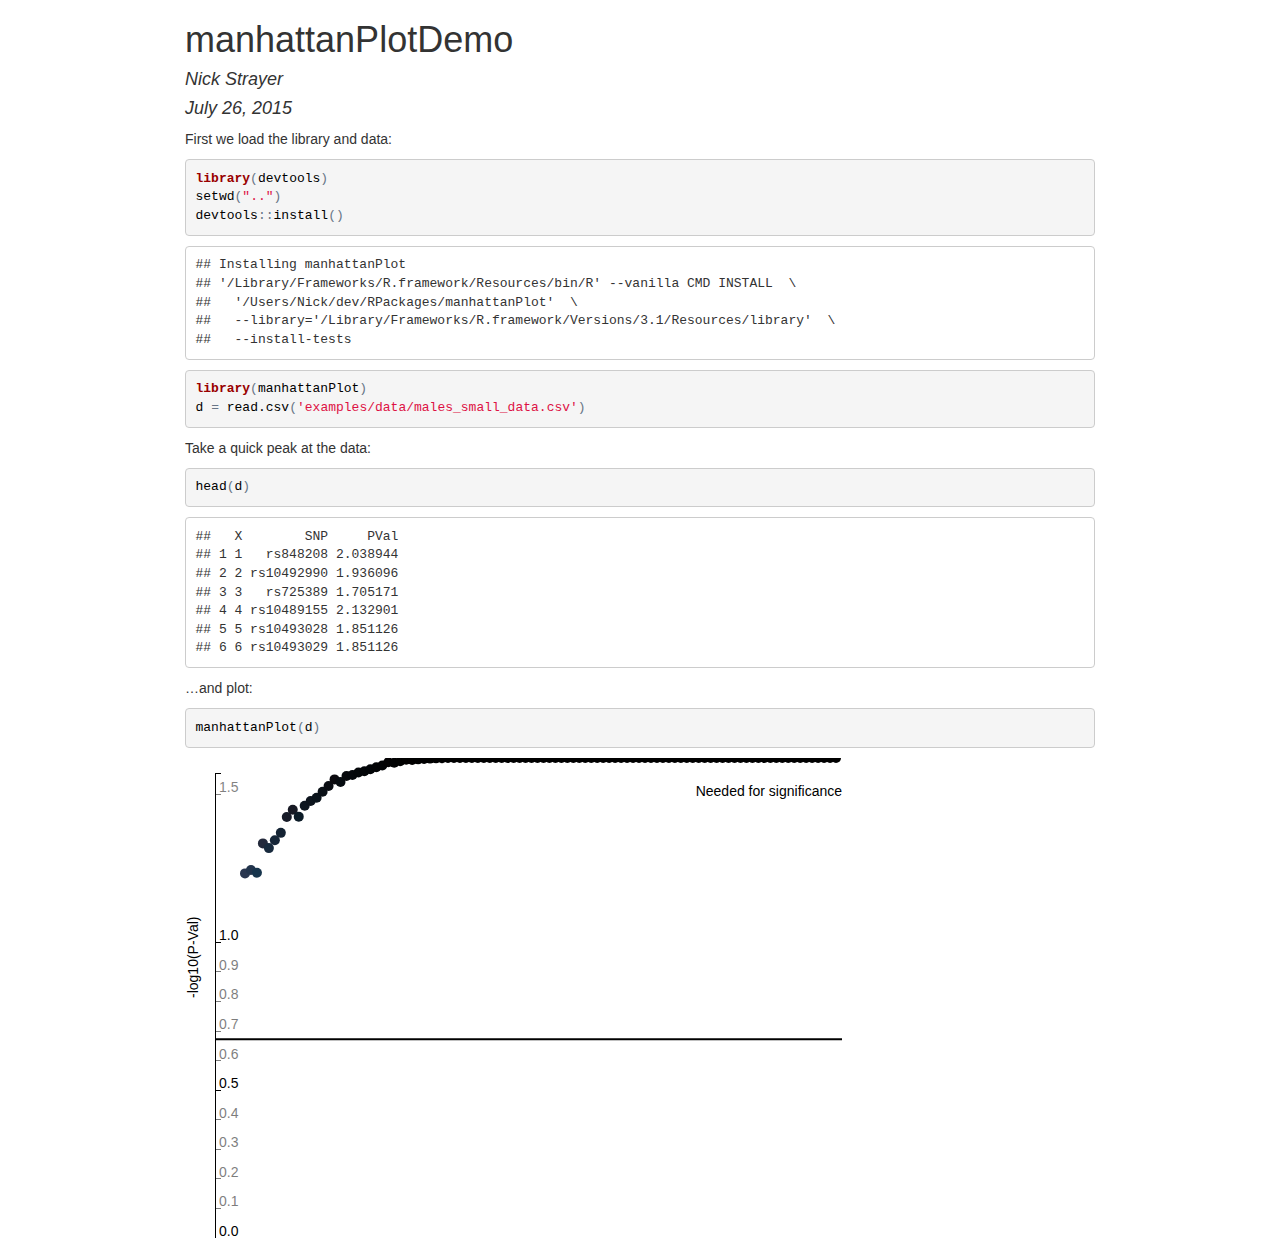
==== commit 8f7b8994: "Added a transition speed option to funtion call." ====
--- a/examples/demo.html
+++ b/examples/demo.html
@@ -22,8 +22,8 @@
 <script src="data:application/x-javascript,%2F%2A%21%20Respond%2Ejs%20v1%2E4%2E2%3A%20min%2Fmax%2Dwidth%20media%20query%20polyfill%20%2A%20Copyright%202013%20Scott%20Jehl%0A%20%2A%20Licensed%20under%20https%3A%2F%2Fgithub%2Ecom%2Fscottjehl%2FRespond%2Fblob%2Fmaster%2FLICENSE%2DMIT%0A%20%2A%20%20%2A%2F%0A%0Aif%20%28%21%21window%2Enavigator%2EuserAgent%2Ematch%28%22MSIE%208%22%29%29%20%7B%0A%21function%28a%29%7B%22use%20strict%22%3Ba%2EmatchMedia%3Da%2EmatchMedia%7C%7Cfunction%28a%29%7Bvar%20b%2Cc%3Da%2EdocumentElement%2Cd%3Dc%2EfirstElementChild%7C%7Cc%2EfirstChild%2Ce%3Da%2EcreateElement%28%22body%22%29%2Cf%3Da%2EcreateElement%28%22div%22%29%3Breturn%20f%2Eid%3D%22mq%2Dtest%2D1%22%2Cf%2Estyle%2EcssText%3D%22position%3Aabsolute%3Btop%3A%2D100em%22%2Ce%2Estyle%2Ebackground%3D%22none%22%2Ce%2EappendChild%28f%29%2Cfunction%28a%29%7Breturn%20f%2EinnerHTML%3D%27%26shy%3B%3Cstyle%20media%3D%22%27%2Ba%2B%27%22%3E%20%23mq%2Dtest%2D1%20%7B%20width%3A%2042px%3B%20%7D%3C%2Fstyle%3E%27%2Cc%2EinsertBefore%28e%2Cd%29%2Cb%3D42%3D%3D%3Df%2EoffsetWidth%2Cc%2EremoveChild%28e%29%2C%7Bmatches%3Ab%2Cmedia%3Aa%7D%7D%7D%28a%2Edocument%29%7D%28this%29%2Cfunction%28a%29%7B%22use%20strict%22%3Bfunction%20b%28%29%7Bu%28%210%29%7Dvar%20c%3D%7B%7D%3Ba%2Erespond%3Dc%2Cc%2Eupdate%3Dfunction%28%29%7B%7D%3Bvar%20d%3D%5B%5D%2Ce%3Dfunction%28%29%7Bvar%20b%3D%211%3Btry%7Bb%3Dnew%20a%2EXMLHttpRequest%7Dcatch%28c%29%7Bb%3Dnew%20a%2EActiveXObject%28%22Microsoft%2EXMLHTTP%22%29%7Dreturn%20function%28%29%7Breturn%20b%7D%7D%28%29%2Cf%3Dfunction%28a%2Cb%29%7Bvar%20c%3De%28%29%3Bc%26%26%28c%2Eopen%28%22GET%22%2Ca%2C%210%29%2Cc%2Eonreadystatechange%3Dfunction%28%29%7B4%21%3D%3Dc%2EreadyState%7C%7C200%21%3D%3Dc%2Estatus%26%26304%21%3D%3Dc%2Estatus%7C%7Cb%28c%2EresponseText%29%7D%2C4%21%3D%3Dc%2EreadyState%26%26c%2Esend%28null%29%29%7D%3Bif%28c%2Eajax%3Df%2Cc%2Equeue%3Dd%2Cc%2Eregex%3D%7Bmedia%3A%2F%40media%5B%5E%5C%7B%5D%2B%5C%7B%28%5B%5E%5C%7B%5C%7D%5D%2A%5C%7B%5B%5E%5C%7D%5C%7B%5D%2A%5C%7D%29%2B%2Fgi%2Ckeyframes%3A%2F%40%28%3F%3A%5C%2D%28%3F%3Ao%7Cmoz%7Cwebkit%29%5C%2D%29%3Fkeyframes%5B%5E%5C%7B%5D%2B%5C%7B%28%3F%3A%5B%5E%5C%7B%5C%7D%5D%2A%5C%7B%5B%5E%5C%7D%5C%7B%5D%2A%5C%7D%29%2B%5B%5E%5C%7D%5D%2A%5C%7D%2Fgi%2Curls%3A%2F%28url%5C%28%29%5B%27%22%5D%3F%28%5B%5E%5C%2F%5C%29%27%22%5D%5B%5E%3A%5C%29%27%22%5D%2B%29%5B%27%22%5D%3F%28%5C%29%29%2Fg%2CfindStyles%3A%2F%40media%20%2A%28%5B%5E%5C%7B%5D%2B%29%5C%7B%28%5B%5CS%5Cs%5D%2B%3F%29%24%2F%2Conly%3A%2F%28only%5Cs%2B%29%3F%28%5Ba%2DzA%2DZ%5D%2B%29%5Cs%3F%2F%2Cminw%3A%2F%5C%28%5B%5Cs%5D%2Amin%5C%2Dwidth%5Cs%2A%3A%5B%5Cs%5D%2A%28%5B%5Cs%5D%2A%5B0%2D9%5C%2E%5D%2B%29%28px%7Cem%29%5B%5Cs%5D%2A%5C%29%2F%2Cmaxw%3A%2F%5C%28%5B%5Cs%5D%2Amax%5C%2Dwidth%5Cs%2A%3A%5B%5Cs%5D%2A%28%5B%5Cs%5D%2A%5B0%2D9%5C%2E%5D%2B%29%28px%7Cem%29%5B%5Cs%5D%2A%5C%29%2F%7D%2Cc%2EmediaQueriesSupported%3Da%2EmatchMedia%26%26null%21%3D%3Da%2EmatchMedia%28%22only%20all%22%29%26%26a%2EmatchMedia%28%22only%20all%22%29%2Ematches%2C%21c%2EmediaQueriesSupported%29%7Bvar%20g%2Ch%2Ci%2Cj%3Da%2Edocument%2Ck%3Dj%2EdocumentElement%2Cl%3D%5B%5D%2Cm%3D%5B%5D%2Cn%3D%5B%5D%2Co%3D%7B%7D%2Cp%3D30%2Cq%3Dj%2EgetElementsByTagName%28%22head%22%29%5B0%5D%7C%7Ck%2Cr%3Dj%2EgetElementsByTagName%28%22base%22%29%5B0%5D%2Cs%3Dq%2EgetElementsByTagName%28%22link%22%29%2Ct%3Dfunction%28%29%7Bvar%20a%2Cb%3Dj%2EcreateElement%28%22div%22%29%2Cc%3Dj%2Ebody%2Cd%3Dk%2Estyle%2EfontSize%2Ce%3Dc%26%26c%2Estyle%2EfontSize%2Cf%3D%211%3Breturn%20b%2Estyle%2EcssText%3D%22position%3Aabsolute%3Bfont%2Dsize%3A1em%3Bwidth%3A1em%22%2Cc%7C%7C%28c%3Df%3Dj%2EcreateElement%28%22body%22%29%2Cc%2Estyle%2Ebackground%3D%22none%22%29%2Ck%2Estyle%2EfontSize%3D%22100%25%22%2Cc%2Estyle%2EfontSize%3D%22100%25%22%2Cc%2EappendChild%28b%29%2Cf%26%26k%2EinsertBefore%28c%2Ck%2EfirstChild%29%2Ca%3Db%2EoffsetWidth%2Cf%3Fk%2EremoveChild%28c%29%3Ac%2EremoveChild%28b%29%2Ck%2Estyle%2EfontSize%3Dd%2Ce%26%26%28c%2Estyle%2EfontSize%3De%29%2Ca%3Di%3DparseFloat%28a%29%7D%2Cu%3Dfunction%28b%29%7Bvar%20c%3D%22clientWidth%22%2Cd%3Dk%5Bc%5D%2Ce%3D%22CSS1Compat%22%3D%3D%3Dj%2EcompatMode%26%26d%7C%7Cj%2Ebody%5Bc%5D%7C%7Cd%2Cf%3D%7B%7D%2Co%3Ds%5Bs%2Elength%2D1%5D%2Cr%3D%28new%20Date%29%2EgetTime%28%29%3Bif%28b%26%26g%26%26p%3Er%2Dg%29return%20a%2EclearTimeout%28h%29%2Ch%3Da%2EsetTimeout%28u%2Cp%29%2Cvoid%200%3Bg%3Dr%3Bfor%28var%20v%20in%20l%29if%28l%2EhasOwnProperty%28v%29%29%7Bvar%20w%3Dl%5Bv%5D%2Cx%3Dw%2Eminw%2Cy%3Dw%2Emaxw%2Cz%3Dnull%3D%3D%3Dx%2CA%3Dnull%3D%3D%3Dy%2CB%3D%22em%22%3Bx%26%26%28x%3DparseFloat%28x%29%2A%28x%2EindexOf%28B%29%3E%2D1%3Fi%7C%7Ct%28%29%3A1%29%29%2Cy%26%26%28y%3DparseFloat%28y%29%2A%28y%2EindexOf%28B%29%3E%2D1%3Fi%7C%7Ct%28%29%3A1%29%29%2Cw%2Ehasquery%26%26%28z%26%26A%7C%7C%21%28z%7C%7Ce%3E%3Dx%29%7C%7C%21%28A%7C%7Cy%3E%3De%29%29%7C%7C%28f%5Bw%2Emedia%5D%7C%7C%28f%5Bw%2Emedia%5D%3D%5B%5D%29%2Cf%5Bw%2Emedia%5D%2Epush%28m%5Bw%2Erules%5D%29%29%7Dfor%28var%20C%20in%20n%29n%2EhasOwnProperty%28C%29%26%26n%5BC%5D%26%26n%5BC%5D%2EparentNode%3D%3D%3Dq%26%26q%2EremoveChild%28n%5BC%5D%29%3Bn%2Elength%3D0%3Bfor%28var%20D%20in%20f%29if%28f%2EhasOwnProperty%28D%29%29%7Bvar%20E%3Dj%2EcreateElement%28%22style%22%29%2CF%3Df%5BD%5D%2Ejoin%28%22%5Cn%22%29%3BE%2Etype%3D%22text%2Fcss%22%2CE%2Emedia%3DD%2Cq%2EinsertBefore%28E%2Co%2EnextSibling%29%2CE%2EstyleSheet%3FE%2EstyleSheet%2EcssText%3DF%3AE%2EappendChild%28j%2EcreateTextNode%28F%29%29%2Cn%2Epush%28E%29%7D%7D%2Cv%3Dfunction%28a%2Cb%2Cd%29%7Bvar%20e%3Da%2Ereplace%28c%2Eregex%2Ekeyframes%2C%22%22%29%2Ematch%28c%2Eregex%2Emedia%29%2Cf%3De%26%26e%2Elength%7C%7C0%3Bb%3Db%2Esubstring%280%2Cb%2ElastIndexOf%28%22%2F%22%29%29%3Bvar%20g%3Dfunction%28a%29%7Breturn%20a%2Ereplace%28c%2Eregex%2Eurls%2C%22%241%22%2Bb%2B%22%242%243%22%29%7D%2Ch%3D%21f%26%26d%3Bb%2Elength%26%26%28b%2B%3D%22%2F%22%29%2Ch%26%26%28f%3D1%29%3Bfor%28var%20i%3D0%3Bf%3Ei%3Bi%2B%2B%29%7Bvar%20j%2Ck%2Cn%2Co%3Bh%3F%28j%3Dd%2Cm%2Epush%28g%28a%29%29%29%3A%28j%3De%5Bi%5D%2Ematch%28c%2Eregex%2EfindStyles%29%26%26RegExp%2E%241%2Cm%2Epush%28RegExp%2E%242%26%26g%28RegExp%2E%242%29%29%29%2Cn%3Dj%2Esplit%28%22%2C%22%29%2Co%3Dn%2Elength%3Bfor%28var%20p%3D0%3Bo%3Ep%3Bp%2B%2B%29k%3Dn%5Bp%5D%2Cl%2Epush%28%7Bmedia%3Ak%2Esplit%28%22%28%22%29%5B0%5D%2Ematch%28c%2Eregex%2Eonly%29%26%26RegExp%2E%242%7C%7C%22all%22%2Crules%3Am%2Elength%2D1%2Chasquery%3Ak%2EindexOf%28%22%28%22%29%3E%2D1%2Cminw%3Ak%2Ematch%28c%2Eregex%2Eminw%29%26%26parseFloat%28RegExp%2E%241%29%2B%28RegExp%2E%242%7C%7C%22%22%29%2Cmaxw%3Ak%2Ematch%28c%2Eregex%2Emaxw%29%26%26parseFloat%28RegExp%2E%241%29%2B%28RegExp%2E%242%7C%7C%22%22%29%7D%29%7Du%28%29%7D%2Cw%3Dfunction%28%29%7Bif%28d%2Elength%29%7Bvar%20b%3Dd%2Eshift%28%29%3Bf%28b%2Ehref%2Cfunction%28c%29%7Bv%28c%2Cb%2Ehref%2Cb%2Emedia%29%2Co%5Bb%2Ehref%5D%3D%210%2Ca%2EsetTimeout%28function%28%29%7Bw%28%29%7D%2C0%29%7D%29%7D%7D%2Cx%3Dfunction%28%29%7Bfor%28var%20b%3D0%3Bb%3Cs%2Elength%3Bb%2B%2B%29%7Bvar%20c%3Ds%5Bb%5D%2Ce%3Dc%2Ehref%2Cf%3Dc%2Emedia%2Cg%3Dc%2Erel%26%26%22stylesheet%22%3D%3D%3Dc%2Erel%2EtoLowerCase%28%29%3Be%26%26g%26%26%21o%5Be%5D%26%26%28c%2EstyleSheet%26%26c%2EstyleSheet%2ErawCssText%3F%28v%28c%2EstyleSheet%2ErawCssText%2Ce%2Cf%29%2Co%5Be%5D%3D%210%29%3A%28%21%2F%5E%28%5Ba%2DzA%2DZ%3A%5D%2A%5C%2F%5C%2F%29%2F%2Etest%28e%29%26%26%21r%7C%7Ce%2Ereplace%28RegExp%2E%241%2C%22%22%29%2Esplit%28%22%2F%22%29%5B0%5D%3D%3D%3Da%2Elocation%2Ehost%29%26%26%28%22%2F%2F%22%3D%3D%3De%2Esubstring%280%2C2%29%26%26%28e%3Da%2Elocation%2Eprotocol%2Be%29%2Cd%2Epush%28%7Bhref%3Ae%2Cmedia%3Af%7D%29%29%29%7Dw%28%29%7D%3Bx%28%29%2Cc%2Eupdate%3Dx%2Cc%2EgetEmValue%3Dt%2Ca%2EaddEventListener%3Fa%2EaddEventListener%28%22resize%22%2Cb%2C%211%29%3Aa%2EattachEvent%26%26a%2EattachEvent%28%22onresize%22%2Cb%29%7D%7D%28this%29%3B%0A%7D%3B"></script>
 <script src="data:application/x-javascript,%28function%28%29%20%7B%0A%20%20%2F%2F%20If%20window%2EHTMLWidgets%20is%20already%20defined%2C%20then%20use%20it%3B%20otherwise%20create%20a%0A%20%20%2F%2F%20new%20object%2E%20This%20allows%20preceding%20code%20to%20set%20options%20that%20affect%20the%0A%20%20%2F%2F%20initialization%20process%20%28though%20none%20currently%20exist%29%2E%0A%20%20window%2EHTMLWidgets%20%3D%20window%2EHTMLWidgets%20%7C%7C%20%7B%7D%3B%0A%0A%20%20%2F%2F%20See%20if%20we%27re%20running%20in%20a%20viewer%20pane%2E%20If%20not%2C%20we%27re%20in%20a%20web%20browser%2E%0A%20%20var%20viewerMode%20%3D%20window%2EHTMLWidgets%2EviewerMode%20%3D%0A%20%20%20%20%20%20%2F%5Cbviewer%5Fpane%3D1%5Cb%2F%2Etest%28window%2Elocation%29%3B%0A%0A%20%20%2F%2F%20See%20if%20we%27re%20running%20in%20Shiny%20mode%2E%20If%20not%2C%20it%27s%20a%20static%20document%2E%0A%20%20%2F%2F%20Note%20that%20static%20widgets%20can%20appear%20in%20both%20Shiny%20and%20static%20modes%2C%20but%0A%20%20%2F%2F%20obviously%2C%20Shiny%20widgets%20can%20only%20appear%20in%20Shiny%20apps%2Fdocuments%2E%0A%20%20var%20shinyMode%20%3D%20window%2EHTMLWidgets%2EshinyMode%20%3D%0A%20%20%20%20%20%20typeof%28window%2EShiny%29%20%21%3D%3D%20%22undefined%22%20%26%26%20%21%21window%2EShiny%2EoutputBindings%3B%0A%0A%20%20%2F%2F%20We%20can%27t%20count%20on%20jQuery%20being%20available%2C%20so%20we%20implement%20our%20own%0A%20%20%2F%2F%20version%20if%20necessary%2E%0A%20%20function%20querySelectorAll%28scope%2C%20selector%29%20%7B%0A%20%20%20%20if%20%28typeof%28jQuery%29%20%21%3D%3D%20%22undefined%22%20%26%26%20scope%20instanceof%20jQuery%29%20%7B%0A%20%20%20%20%20%20return%20scope%2Efind%28selector%29%3B%0A%20%20%20%20%7D%0A%20%20%20%20if%20%28scope%2EquerySelectorAll%29%20%7B%0A%20%20%20%20%20%20return%20scope%2EquerySelectorAll%28selector%29%3B%0A%20%20%20%20%7D%0A%20%20%7D%0A%0A%20%20function%20asArray%28value%29%20%7B%0A%20%20%20%20if%20%28value%20%3D%3D%3D%20null%29%0A%20%20%20%20%20%20return%20%5B%5D%3B%0A%20%20%20%20if%20%28%24%2EisArray%28value%29%29%0A%20%20%20%20%20%20return%20value%3B%0A%20%20%20%20return%20%5Bvalue%5D%3B%0A%20%20%7D%0A%0A%20%20%2F%2F%20Implement%20jQuery%27s%20extend%0A%20%20function%20extend%28target%20%2F%2A%2C%20%2E%2E%2E%20%2A%2F%29%20%7B%0A%20%20%20%20if%20%28arguments%2Elength%20%3D%3D%201%29%20%7B%0A%20%20%20%20%20%20return%20target%3B%0A%20%20%20%20%7D%0A%20%20%20%20for%20%28var%20i%20%3D%201%3B%20i%20%3C%20arguments%2Elength%3B%20i%2B%2B%29%20%7B%0A%20%20%20%20%20%20var%20source%20%3D%20arguments%5Bi%5D%3B%0A%20%20%20%20%20%20for%20%28var%20prop%20in%20source%29%20%7B%0A%20%20%20%20%20%20%20%20if%20%28source%2EhasOwnProperty%28prop%29%29%20%7B%0A%20%20%20%20%20%20%20%20%20%20target%5Bprop%5D%20%3D%20source%5Bprop%5D%3B%0A%20%20%20%20%20%20%20%20%7D%0A%20%20%20%20%20%20%7D%0A%20%20%20%20%7D%0A%20%20%20%20return%20target%3B%0A%20%20%7D%0A%0A%20%20%2F%2F%20IE8%20doesn%27t%20support%20Array%2EforEach%2E%0A%20%20function%20forEach%28values%2C%20callback%2C%20thisArg%29%20%7B%0A%20%20%20%20if%20%28values%2EforEach%29%20%7B%0A%20%20%20%20%20%20values%2EforEach%28callback%2C%20thisArg%29%3B%0A%20%20%20%20%7D%20else%20%7B%0A%20%20%20%20%20%20for%20%28var%20i%20%3D%200%3B%20i%20%3C%20values%2Elength%3B%20i%2B%2B%29%20%7B%0A%20%20%20%20%20%20%20%20callback%2Ecall%28thisArg%2C%20values%5Bi%5D%2C%20i%2C%20values%29%3B%0A%20%20%20%20%20%20%7D%0A%20%20%20%20%7D%0A%20%20%7D%0A%0A%20%20%2F%2F%20Replaces%20the%20specified%20method%20with%20the%20return%20value%20of%20funcSource%2E%0A%20%20%2F%2F%0A%20%20%2F%2F%20Note%20that%20funcSource%20should%20not%20BE%20the%20new%20method%2C%20it%20should%20be%20a%20function%0A%20%20%2F%2F%20that%20RETURNS%20the%20new%20method%2E%20funcSource%20receives%20a%20single%20argument%20that%20is%0A%20%20%2F%2F%20the%20overridden%20method%2C%20it%20can%20be%20called%20from%20the%20new%20method%2E%20The%20overridden%0A%20%20%2F%2F%20method%20can%20be%20called%20like%20a%20regular%20function%2C%20it%20has%20the%20target%20permanently%0A%20%20%2F%2F%20bound%20to%20it%20so%20%22this%22%20will%20work%20correctly%2E%0A%20%20function%20overrideMethod%28target%2C%20methodName%2C%20funcSource%29%20%7B%0A%20%20%20%20var%20superFunc%20%3D%20target%5BmethodName%5D%20%7C%7C%20function%28%29%20%7B%7D%3B%0A%20%20%20%20var%20superFuncBound%20%3D%20function%28%29%20%7B%0A%20%20%20%20%20%20return%20superFunc%2Eapply%28target%2C%20arguments%29%3B%0A%20%20%20%20%7D%3B%0A%20%20%20%20target%5BmethodName%5D%20%3D%20funcSource%28superFuncBound%29%3B%0A%20%20%7D%0A%0A%20%20%2F%2F%20Implement%20a%20vague%20facsimilie%20of%20jQuery%27s%20data%20method%0A%20%20function%20elementData%28el%2C%20name%2C%20value%29%20%7B%0A%20%20%20%20if%20%28arguments%2Elength%20%3D%3D%202%29%20%7B%0A%20%20%20%20%20%20return%20el%5B%22htmlwidget%5Fdata%5F%22%20%2B%20name%5D%3B%0A%20%20%20%20%7D%20else%20if%20%28arguments%2Elength%20%3D%3D%203%29%20%7B%0A%20%20%20%20%20%20el%5B%22htmlwidget%5Fdata%5F%22%20%2B%20name%5D%20%3D%20value%3B%0A%20%20%20%20%20%20return%20el%3B%0A%20%20%20%20%7D%20else%20%7B%0A%20%20%20%20%20%20throw%20new%20Error%28%22Wrong%20number%20of%20arguments%20for%20elementData%3A%20%22%20%2B%0A%20%20%20%20%20%20%20%20arguments%2Elength%29%3B%0A%20%20%20%20%7D%0A%20%20%7D%0A%0A%20%20%2F%2F%20http%3A%2F%2Fstackoverflow%2Ecom%2Fquestions%2F3446170%2Fescape%2Dstring%2Dfor%2Duse%2Din%2Djavascript%2Dregex%0A%20%20function%20escapeRegExp%28str%29%20%7B%0A%20%20%20%20return%20str%2Ereplace%28%2F%5B%5C%2D%5C%5B%5C%5D%5C%2F%5C%7B%5C%7D%5C%28%5C%29%5C%2A%5C%2B%5C%3F%5C%2E%5C%5C%5C%5E%5C%24%5C%7C%5D%2Fg%2C%20%22%5C%5C%24%26%22%29%3B%0A%20%20%7D%0A%0A%20%20function%20hasClass%28el%2C%20className%29%20%7B%0A%20%20%20%20var%20re%20%3D%20new%20RegExp%28%22%5C%5Cb%22%20%2B%20escapeRegExp%28className%29%20%2B%20%22%5C%5Cb%22%29%3B%0A%20%20%20%20return%20re%2Etest%28el%2EclassName%29%3B%0A%20%20%7D%0A%0A%20%20%2F%2F%20elements%20%2D%20array%20%28or%20array%2Dlike%20object%29%20of%20HTML%20elements%0A%20%20%2F%2F%20className%20%2D%20class%20name%20to%20test%20for%0A%20%20%2F%2F%20include%20%2D%20if%20true%2C%20only%20return%20elements%20with%20given%20className%3B%0A%20%20%2F%2F%20%20%20if%20false%2C%20only%20return%20elements%20%2Awithout%2A%20given%20className%0A%20%20function%20filterByClass%28elements%2C%20className%2C%20include%29%20%7B%0A%20%20%20%20var%20results%20%3D%20%5B%5D%3B%0A%20%20%20%20for%20%28var%20i%20%3D%200%3B%20i%20%3C%20elements%2Elength%3B%20i%2B%2B%29%20%7B%0A%20%20%20%20%20%20if%20%28hasClass%28elements%5Bi%5D%2C%20className%29%20%3D%3D%20include%29%0A%20%20%20%20%20%20%20%20results%2Epush%28elements%5Bi%5D%29%3B%0A%20%20%20%20%7D%0A%20%20%20%20return%20results%3B%0A%20%20%7D%0A%0A%20%20function%20on%28obj%2C%20eventName%2C%20func%29%20%7B%0A%20%20%20%20if%20%28obj%2EaddEventListener%29%20%7B%0A%20%20%20%20%20%20obj%2EaddEventListener%28eventName%2C%20func%2C%20false%29%3B%0A%20%20%20%20%7D%20else%20if%20%28obj%2EattachEvent%29%20%7B%0A%20%20%20%20%20%20obj%2EattachEvent%28eventName%2C%20func%29%3B%0A%20%20%20%20%7D%0A%20%20%7D%0A%0A%20%20function%20off%28obj%2C%20eventName%2C%20func%29%20%7B%0A%20%20%20%20if%20%28obj%2EremoveEventListener%29%0A%20%20%20%20%20%20obj%2EremoveEventListener%28eventName%2C%20func%2C%20false%29%3B%0A%20%20%20%20else%20if%20%28obj%2EdetachEvent%29%20%7B%0A%20%20%20%20%20%20obj%2EdetachEvent%28eventName%2C%20func%29%3B%0A%20%20%20%20%7D%0A%20%20%7D%0A%0A%20%20%2F%2F%20Translate%20array%20of%20values%20to%20top%2Fright%2Fbottom%2Fleft%2C%20as%20usual%20with%0A%20%20%2F%2F%20the%20%22padding%22%20CSS%20property%0A%20%20%2F%2F%20https%3A%2F%2Fdeveloper%2Emozilla%2Eorg%2Fen%2DUS%2Fdocs%2FWeb%2FCSS%2Fpadding%0A%20%20function%20unpackPadding%28value%29%20%7B%0A%20%20%20%20if%20%28typeof%28value%29%20%3D%3D%3D%20%22number%22%29%0A%20%20%20%20%20%20value%20%3D%20%5Bvalue%5D%3B%0A%20%20%20%20if%20%28value%2Elength%20%3D%3D%3D%201%29%20%7B%0A%20%20%20%20%20%20return%20%7Btop%3A%20value%5B0%5D%2C%20right%3A%20value%5B0%5D%2C%20bottom%3A%20value%5B0%5D%2C%20left%3A%20value%5B0%5D%7D%3B%0A%20%20%20%20%7D%0A%20%20%20%20if%20%28value%2Elength%20%3D%3D%3D%202%29%20%7B%0A%20%20%20%20%20%20return%20%7Btop%3A%20value%5B0%5D%2C%20right%3A%20value%5B1%5D%2C%20bottom%3A%20value%5B0%5D%2C%20left%3A%20value%5B1%5D%7D%3B%0A%20%20%20%20%7D%0A%20%20%20%20if%20%28value%2Elength%20%3D%3D%3D%203%29%20%7B%0A%20%20%20%20%20%20return%20%7Btop%3A%20value%5B0%5D%2C%20right%3A%20value%5B1%5D%2C%20bottom%3A%20value%5B2%5D%2C%20left%3A%20value%5B1%5D%7D%3B%0A%20%20%20%20%7D%0A%20%20%20%20if%20%28value%2Elength%20%3D%3D%3D%204%29%20%7B%0A%20%20%20%20%20%20return%20%7Btop%3A%20value%5B0%5D%2C%20right%3A%20value%5B1%5D%2C%20bottom%3A%20value%5B2%5D%2C%20left%3A%20value%5B3%5D%7D%3B%0A%20%20%20%20%7D%0A%20%20%7D%0A%0A%20%20%2F%2F%20Convert%20an%20unpacked%20padding%20object%20to%20a%20CSS%20value%0A%20%20function%20paddingToCss%28paddingObj%29%20%7B%0A%20%20%20%20return%20paddingObj%2Etop%20%2B%20%22px%20%22%20%2B%20paddingObj%2Eright%20%2B%20%22px%20%22%20%2B%20paddingObj%2Ebottom%20%2B%20%22px%20%22%20%2B%20paddingObj%2Eleft%20%2B%20%22px%22%3B%0A%20%20%7D%0A%0A%20%20%2F%2F%20Makes%20a%20number%20suitable%20for%20CSS%0A%20%20function%20px%28x%29%20%7B%0A%20%20%20%20if%20%28typeof%28x%29%20%3D%3D%3D%20%22number%22%29%0A%20%20%20%20%20%20return%20x%20%2B%20%22px%22%3B%0A%20%20%20%20else%0A%20%20%20%20%20%20return%20x%3B%0A%20%20%7D%0A%0A%20%20%2F%2F%20Retrieves%20runtime%20widget%20sizing%20information%20for%20an%20element%2E%0A%20%20%2F%2F%20The%20return%20value%20is%20either%20null%2C%20or%20an%20object%20with%20fill%2C%20padding%2C%0A%20%20%2F%2F%20defaultWidth%2C%20defaultHeight%20fields%2E%0A%20%20function%20sizingPolicy%28el%29%20%7B%0A%20%20%20%20var%20sizingEl%20%3D%20document%2EquerySelector%28%22script%5Bdata%2Dfor%3D%27%22%20%2B%20el%2Eid%20%2B%20%22%27%5D%5Btype%3D%27application%2Fhtmlwidget%2Dsizing%27%5D%22%29%3B%0A%20%20%20%20if%20%28%21sizingEl%29%0A%20%20%20%20%20%20return%20null%3B%0A%20%20%20%20var%20sp%20%3D%20JSON%2Eparse%28sizingEl%2EtextContent%20%7C%7C%20sizingEl%2Etext%20%7C%7C%20%22%7B%7D%22%29%3B%0A%20%20%20%20if%20%28viewerMode%29%20%7B%0A%20%20%20%20%20%20return%20sp%2Eviewer%3B%0A%20%20%20%20%7D%20else%20%7B%0A%20%20%20%20%20%20return%20sp%2Ebrowser%3B%0A%20%20%20%20%7D%0A%20%20%7D%0A%0A%20%20function%20initSizing%28el%29%20%7B%0A%20%20%20%20var%20sizing%20%3D%20sizingPolicy%28el%29%3B%0A%20%20%20%20if%20%28%21sizing%29%0A%20%20%20%20%20%20return%3B%0A%0A%20%20%20%20var%20cel%20%3D%20document%2EgetElementById%28%22htmlwidget%5Fcontainer%22%29%3B%0A%20%20%20%20if%20%28%21cel%29%0A%20%20%20%20%20%20return%3B%0A%0A%20%20%20%20if%20%28typeof%28sizing%2Epadding%29%20%21%3D%3D%20%22undefined%22%29%20%7B%0A%20%20%20%20%20%20document%2Ebody%2Estyle%2Emargin%20%3D%20%220%22%3B%0A%20%20%20%20%20%20document%2Ebody%2Estyle%2Epadding%20%3D%20paddingToCss%28unpackPadding%28sizing%2Epadding%29%29%3B%0A%20%20%20%20%7D%0A%0A%20%20%20%20if%20%28sizing%2Efill%29%20%7B%0A%20%20%20%20%20%20document%2Ebody%2Estyle%2Eoverflow%20%3D%20%22hidden%22%3B%0A%20%20%20%20%20%20document%2Ebody%2Estyle%2Ewidth%20%3D%20%22100%25%22%3B%0A%20%20%20%20%20%20document%2Ebody%2Estyle%2Eheight%20%3D%20%22100%25%22%3B%0A%20%20%20%20%20%20document%2EdocumentElement%2Estyle%2Ewidth%20%3D%20%22100%25%22%3B%0A%20%20%20%20%20%20document%2EdocumentElement%2Estyle%2Eheight%20%3D%20%22100%25%22%3B%0A%20%20%20%20%20%20if%20%28cel%29%20%7B%0A%20%20%20%20%20%20%20%20cel%2Estyle%2Eposition%20%3D%20%22absolute%22%3B%0A%20%20%20%20%20%20%20%20var%20pad%20%3D%20unpackPadding%28sizing%2Epadding%29%3B%0A%20%20%20%20%20%20%20%20cel%2Estyle%2Etop%20%3D%20pad%2Etop%20%2B%20%22px%22%3B%0A%20%20%20%20%20%20%20%20cel%2Estyle%2Eright%20%3D%20pad%2Eright%20%2B%20%22px%22%3B%0A%20%20%20%20%20%20%20%20cel%2Estyle%2Ebottom%20%3D%20pad%2Ebottom%20%2B%20%22px%22%3B%0A%20%20%20%20%20%20%20%20cel%2Estyle%2Eleft%20%3D%20pad%2Eleft%20%2B%20%22px%22%3B%0A%20%20%20%20%20%20%20%20el%2Estyle%2Ewidth%20%3D%20%22100%25%22%3B%0A%20%20%20%20%20%20%20%20el%2Estyle%2Eheight%20%3D%20%22100%25%22%3B%0A%20%20%20%20%20%20%7D%0A%0A%20%20%20%20%20%20return%20%7B%0A%20%20%20%20%20%20%20%20getWidth%3A%20function%28%29%20%7B%20return%20cel%2EoffsetWidth%3B%20%7D%2C%0A%20%20%20%20%20%20%20%20getHeight%3A%20function%28%29%20%7B%20return%20cel%2EoffsetHeight%3B%20%7D%0A%20%20%20%20%20%20%7D%3B%0A%0A%20%20%20%20%7D%20else%20%7B%0A%20%20%20%20%20%20el%2Estyle%2Ewidth%20%3D%20px%28sizing%2Ewidth%29%3B%0A%20%20%20%20%20%20el%2Estyle%2Eheight%20%3D%20px%28sizing%2Eheight%29%3B%0A%0A%20%20%20%20%20%20return%20%7B%0A%20%20%20%20%20%20%20%20getWidth%3A%20function%28%29%20%7B%20return%20el%2EoffsetWidth%3B%20%7D%2C%0A%20%20%20%20%20%20%20%20getHeight%3A%20function%28%29%20%7B%20return%20el%2EoffsetHeight%3B%20%7D%0A%20%20%20%20%20%20%7D%3B%0A%20%20%20%20%7D%0A%20%20%7D%0A%0A%20%20%2F%2F%20Default%20implementations%20for%20methods%0A%20%20var%20defaults%20%3D%20%7B%0A%20%20%20%20find%3A%20function%28scope%29%20%7B%0A%20%20%20%20%20%20return%20querySelectorAll%28scope%2C%20%22%2E%22%20%2B%20this%2Ename%29%3B%0A%20%20%20%20%7D%2C%0A%20%20%20%20renderError%3A%20function%28el%2C%20err%29%20%7B%0A%20%20%20%20%20%20var%20%24el%20%3D%20%24%28el%29%3B%0A%0A%20%20%20%20%20%20this%2EclearError%28el%29%3B%0A%0A%20%20%20%20%20%20%2F%2F%20Add%20all%20these%20error%20classes%2C%20as%20Shiny%20does%0A%20%20%20%20%20%20var%20errClass%20%3D%20%22shiny%2Doutput%2Derror%22%3B%0A%20%20%20%20%20%20if%20%28err%2Etype%20%21%3D%3D%20null%29%20%7B%0A%20%20%20%20%20%20%20%20%2F%2F%20use%20the%20classes%20of%20the%20error%20condition%20as%20CSS%20class%20names%0A%20%20%20%20%20%20%20%20errClass%20%3D%20errClass%20%2B%20%22%20%22%20%2B%20%24%2Emap%28asArray%28err%2Etype%29%2C%20function%28type%29%20%7B%0A%20%20%20%20%20%20%20%20%20%20return%20errClass%20%2B%20%22%2D%22%20%2B%20type%3B%0A%20%20%20%20%20%20%20%20%7D%29%2Ejoin%28%22%20%22%29%3B%0A%20%20%20%20%20%20%7D%0A%20%20%20%20%20%20errClass%20%3D%20errClass%20%2B%20%22%20htmlwidgets%2Derror%22%3B%0A%0A%20%20%20%20%20%20%2F%2F%20Is%20el%20inline%20or%20block%3F%20If%20inline%20or%20inline%2Dblock%2C%20just%20display%3Anone%20it%0A%20%20%20%20%20%20%2F%2F%20and%20add%20an%20inline%20error%2E%0A%20%20%20%20%20%20var%20display%20%3D%20%24el%2Ecss%28%22display%22%29%3B%0A%20%20%20%20%20%20%24el%2Edata%28%22restore%2Ddisplay%2Dmode%22%2C%20display%29%3B%0A%0A%20%20%20%20%20%20if%20%28display%20%3D%3D%3D%20%22inline%22%20%7C%7C%20display%20%3D%3D%3D%20%22inline%2Dblock%22%29%20%7B%0A%20%20%20%20%20%20%20%20%24el%2Ehide%28%29%3B%0A%20%20%20%20%20%20%20%20if%20%28err%2Emessage%20%21%3D%3D%20%22%22%29%20%7B%0A%20%20%20%20%20%20%20%20%20%20var%20errorSpan%20%3D%20%24%28%22%3Cspan%3E%22%29%2EaddClass%28errClass%29%3B%0A%20%20%20%20%20%20%20%20%20%20errorSpan%2Etext%28err%2Emessage%29%3B%0A%20%20%20%20%20%20%20%20%20%20%24el%2Eafter%28errorSpan%29%3B%0A%20%20%20%20%20%20%20%20%7D%0A%20%20%20%20%20%20%7D%20else%20if%20%28display%20%3D%3D%3D%20%22block%22%29%20%7B%0A%20%20%20%20%20%20%20%20%2F%2F%20If%20block%2C%20add%20an%20error%20just%20after%20the%20el%2C%20set%20visibility%3Anone%20on%20the%0A%20%20%20%20%20%20%20%20%2F%2F%20el%2C%20and%20position%20the%20error%20to%20be%20on%20top%20of%20the%20el%2E%0A%20%20%20%20%20%20%20%20%2F%2F%20Mark%20it%20with%20a%20unique%20ID%20and%20CSS%20class%20so%20we%20can%20remove%20it%20later%2E%0A%20%20%20%20%20%20%20%20%24el%2Ecss%28%22visibility%22%2C%20%22hidden%22%29%3B%0A%20%20%20%20%20%20%20%20if%20%28err%2Emessage%20%21%3D%3D%20%22%22%29%20%7B%0A%20%20%20%20%20%20%20%20%20%20var%20errorDiv%20%3D%20%24%28%22%3Cdiv%3E%22%29%2EaddClass%28errClass%29%2Ecss%28%22position%22%2C%20%22absolute%22%29%0A%20%20%20%20%20%20%20%20%20%20%20%20%2Ecss%28%22top%22%2C%20el%2EoffsetTop%29%0A%20%20%20%20%20%20%20%20%20%20%20%20%2Ecss%28%22left%22%2C%20el%2EoffsetLeft%29%0A%20%20%20%20%20%20%20%20%20%20%20%20%2F%2F%20setting%20width%20can%20push%20out%20the%20page%20size%2C%20forcing%20otherwise%0A%20%20%20%20%20%20%20%20%20%20%20%20%2F%2F%20unnecessary%20scrollbars%20to%20appear%20and%20making%20it%20impossible%20for%0A%20%20%20%20%20%20%20%20%20%20%20%20%2F%2F%20the%20element%20to%20shrink%3B%20so%20use%20max%2Dwidth%20instead%0A%20%20%20%20%20%20%20%20%20%20%20%20%2Ecss%28%22maxWidth%22%2C%20el%2EoffsetWidth%29%0A%20%20%20%20%20%20%20%20%20%20%20%20%2Ecss%28%22height%22%2C%20el%2EoffsetHeight%29%3B%0A%20%20%20%20%20%20%20%20%20%20errorDiv%2Etext%28err%2Emessage%29%3B%0A%20%20%20%20%20%20%20%20%20%20%24el%2Eafter%28errorDiv%29%3B%0A%0A%20%20%20%20%20%20%20%20%20%20%2F%2F%20Really%20dumb%20way%20to%20keep%20the%20size%2Fposition%20of%20the%20error%20in%20sync%20with%0A%20%20%20%20%20%20%20%20%20%20%2F%2F%20the%20parent%20element%20as%20the%20window%20is%20resized%20or%20whatever%2E%0A%20%20%20%20%20%20%20%20%20%20var%20intId%20%3D%20setInterval%28function%28%29%20%7B%0A%20%20%20%20%20%20%20%20%20%20%20%20if%20%28%21errorDiv%5B0%5D%2EparentElement%29%20%7B%0A%20%20%20%20%20%20%20%20%20%20%20%20%20%20clearInterval%28intId%29%3B%0A%20%20%20%20%20%20%20%20%20%20%20%20%20%20return%3B%0A%20%20%20%20%20%20%20%20%20%20%20%20%7D%0A%20%20%20%20%20%20%20%20%20%20%20%20errorDiv%0A%20%20%20%20%20%20%20%20%20%20%20%20%20%20%2Ecss%28%22top%22%2C%20el%2EoffsetTop%29%0A%20%20%20%20%20%20%20%20%20%20%20%20%20%20%2Ecss%28%22left%22%2C%20el%2EoffsetLeft%29%0A%20%20%20%20%20%20%20%20%20%20%20%20%20%20%2Ecss%28%22maxWidth%22%2C%20el%2EoffsetWidth%29%0A%20%20%20%20%20%20%20%20%20%20%20%20%20%20%2Ecss%28%22height%22%2C%20el%2EoffsetHeight%29%3B%0A%20%20%20%20%20%20%20%20%20%20%7D%2C%20500%29%3B%0A%20%20%20%20%20%20%20%20%7D%0A%20%20%20%20%20%20%7D%0A%20%20%20%20%7D%2C%0A%20%20%20%20clearError%3A%20function%28el%29%20%7B%0A%20%20%20%20%20%20var%20%24el%20%3D%20%24%28el%29%3B%0A%20%20%20%20%20%20var%20display%20%3D%20%24el%2Edata%28%22restore%2Ddisplay%2Dmode%22%29%3B%0A%20%20%20%20%20%20%24el%2Edata%28%22restore%2Ddisplay%2Dmode%22%2C%20null%29%3B%0A%0A%20%20%20%20%20%20if%20%28display%20%3D%3D%3D%20%22inline%22%20%7C%7C%20display%20%3D%3D%3D%20%22inline%2Dblock%22%29%20%7B%0A%20%20%20%20%20%20%20%20if%20%28display%29%0A%20%20%20%20%20%20%20%20%20%20%24el%2Ecss%28%22display%22%2C%20display%29%3B%0A%20%20%20%20%20%20%20%20%24%28el%2EnextSibling%29%2Efilter%28%22%2Ehtmlwidgets%2Derror%22%29%2Eremove%28%29%3B%0A%20%20%20%20%20%20%7D%20else%20if%20%28display%20%3D%3D%3D%20%22block%22%29%7B%0A%20%20%20%20%20%20%20%20%24el%2Ecss%28%22visibility%22%2C%20%22inherit%22%29%3B%0A%20%20%20%20%20%20%20%20%24%28el%2EnextSibling%29%2Efilter%28%22%2Ehtmlwidgets%2Derror%22%29%2Eremove%28%29%3B%0A%20%20%20%20%20%20%7D%0A%20%20%20%20%7D%2C%0A%20%20%20%20sizing%3A%20%7B%7D%0A%20%20%7D%3B%0A%0A%20%20%2F%2F%20Called%20by%20widget%20bindings%20to%20register%20a%20new%20type%20of%20widget%2E%20The%20definition%0A%20%20%2F%2F%20object%20can%20contain%20the%20following%20properties%3A%0A%20%20%2F%2F%20%2D%20name%20%28required%29%20%2D%20A%20string%20indicating%20the%20binding%20name%2C%20which%20will%20be%0A%20%20%2F%2F%20%20%20used%20by%20default%20as%20the%20CSS%20classname%20to%20look%20for%2E%0A%20%20%2F%2F%20%2D%20initialize%20%28optional%29%20%2D%20A%20function%28el%29%20that%20will%20be%20called%20once%20per%0A%20%20%2F%2F%20%20%20widget%20element%3B%20if%20a%20value%20is%20returned%2C%20it%20will%20be%20passed%20as%20the%20third%0A%20%20%2F%2F%20%20%20value%20to%20renderValue%2E%0A%20%20%2F%2F%20%2D%20renderValue%20%28required%29%20%2D%20A%20function%28el%2C%20data%2C%20initValue%29%20that%20will%20be%0A%20%20%2F%2F%20%20%20called%20with%20data%2E%20Static%20contexts%20will%20cause%20this%20to%20be%20called%20once%20per%0A%20%20%2F%2F%20%20%20element%3B%20Shiny%20apps%20will%20cause%20this%20to%20be%20called%20multiple%20times%20per%0A%20%20%2F%2F%20%20%20element%2C%20as%20the%20data%20changes%2E%0A%20%20window%2EHTMLWidgets%2Ewidget%20%3D%20function%28definition%29%20%7B%0A%20%20%20%20if%20%28%21definition%2Ename%29%20%7B%0A%20%20%20%20%20%20throw%20new%20Error%28%22Widget%20must%20have%20a%20name%22%29%3B%0A%20%20%20%20%7D%0A%20%20%20%20if%20%28%21definition%2Etype%29%20%7B%0A%20%20%20%20%20%20throw%20new%20Error%28%22Widget%20must%20have%20a%20type%22%29%3B%0A%20%20%20%20%7D%0A%20%20%20%20%2F%2F%20Currently%20we%20only%20support%20output%20widgets%0A%20%20%20%20if%20%28definition%2Etype%20%21%3D%3D%20%22output%22%29%20%7B%0A%20%20%20%20%20%20throw%20new%20Error%28%22Unrecognized%20widget%20type%20%27%22%20%2B%20definition%2Etype%20%2B%20%22%27%22%29%3B%0A%20%20%20%20%7D%0A%20%20%20%20%2F%2F%20TODO%3A%20Verify%20that%20%2Ename%20is%20a%20valid%20CSS%20classname%0A%20%20%20%20if%20%28%21definition%2ErenderValue%29%20%7B%0A%20%20%20%20%20%20throw%20new%20Error%28%22Widget%20must%20have%20a%20renderValue%20function%22%29%3B%0A%20%20%20%20%7D%0A%0A%20%20%20%20%2F%2F%20For%20static%20rendering%20%28non%2DShiny%29%2C%20use%20a%20simple%20widget%20registration%0A%20%20%20%20%2F%2F%20scheme%2E%20We%20also%20use%20this%20scheme%20for%20Shiny%20apps%2Fdocuments%20that%20also%0A%20%20%20%20%2F%2F%20contain%20static%20widgets%2E%0A%20%20%20%20window%2EHTMLWidgets%2Ewidgets%20%3D%20window%2EHTMLWidgets%2Ewidgets%20%7C%7C%20%5B%5D%3B%0A%20%20%20%20%2F%2F%20Merge%20defaults%20into%20the%20definition%3B%20don%27t%20mutate%20the%20original%20definition%2E%0A%20%20%20%20var%20staticBinding%20%3D%20extend%28%7B%7D%2C%20defaults%2C%20definition%29%3B%0A%20%20%20%20overrideMethod%28staticBinding%2C%20%22find%22%2C%20function%28superfunc%29%20%7B%0A%20%20%20%20%20%20return%20function%28scope%29%20%7B%0A%20%20%20%20%20%20%20%20var%20results%20%3D%20superfunc%28scope%29%3B%0A%20%20%20%20%20%20%20%20%2F%2F%20Filter%20out%20Shiny%20outputs%2C%20we%20only%20want%20the%20static%20kind%0A%20%20%20%20%20%20%20%20return%20filterByClass%28results%2C%20%22html%2Dwidget%2Doutput%22%2C%20false%29%3B%0A%20%20%20%20%20%20%7D%3B%0A%20%20%20%20%7D%29%3B%0A%20%20%20%20window%2EHTMLWidgets%2Ewidgets%2Epush%28staticBinding%29%3B%0A%0A%20%20%20%20if%20%28shinyMode%29%20%7B%0A%20%20%20%20%20%20%2F%2F%20Shiny%20is%20running%2E%20Register%20the%20definition%20as%20an%20output%20binding%2E%0A%0A%20%20%20%20%20%20%2F%2F%20Merge%20defaults%20into%20the%20definition%3B%20don%27t%20mutate%20the%20original%20definition%2E%0A%20%20%20%20%20%20%2F%2F%20The%20base%20object%20is%20a%20Shiny%20output%20binding%20if%20we%27re%20running%20in%20Shiny%20mode%2C%0A%20%20%20%20%20%20%2F%2F%20or%20an%20empty%20object%20if%20we%27re%20not%2E%0A%20%20%20%20%20%20var%20shinyBinding%20%3D%20extend%28new%20Shiny%2EOutputBinding%28%29%2C%20defaults%2C%20definition%29%3B%0A%0A%20%20%20%20%20%20%2F%2F%20Wrap%20renderValue%20to%20handle%20initialization%2C%20which%20unfortunately%20isn%27t%0A%20%20%20%20%20%20%2F%2F%20supported%20natively%20by%20Shiny%20at%20the%20time%20of%20this%20writing%2E%0A%0A%20%20%20%20%20%20%2F%2F%20NB%3A%20shinyBinding%2Einitialize%20may%20be%20undefined%2C%20as%20it%27s%20optional%2E%0A%0A%20%20%20%20%20%20%2F%2F%20Rename%20initialize%20to%20make%20sure%20it%20isn%27t%20called%20by%20a%20future%20version%0A%20%20%20%20%20%20%2F%2F%20of%20Shiny%20that%20does%20support%20initialize%20directly%2E%0A%20%20%20%20%20%20shinyBinding%2E%5Fhtmlwidgets%5Finitialize%20%3D%20shinyBinding%2Einitialize%3B%0A%20%20%20%20%20%20delete%20shinyBinding%2Einitialize%3B%0A%0A%20%20%20%20%20%20overrideMethod%28shinyBinding%2C%20%22find%22%2C%20function%28superfunc%29%20%7B%0A%20%20%20%20%20%20%20%20return%20function%28scope%29%20%7B%0A%0A%20%20%20%20%20%20%20%20%20%20var%20results%20%3D%20superfunc%28scope%29%3B%0A%0A%20%20%20%20%20%20%20%20%20%20%2F%2F%20Only%20return%20elements%20that%20are%20Shiny%20outputs%2C%20not%20static%20ones%0A%20%20%20%20%20%20%20%20%20%20var%20dynamicResults%20%3D%20results%2Efilter%28%22%2Ehtml%2Dwidget%2Doutput%22%29%3B%0A%0A%20%20%20%20%20%20%20%20%20%20%2F%2F%20It%27s%20possible%20that%20whatever%20caused%20Shiny%20to%20think%20there%20might%20be%0A%20%20%20%20%20%20%20%20%20%20%2F%2F%20new%20dynamic%20outputs%2C%20also%20caused%20there%20to%20be%20new%20static%20outputs%2E%0A%20%20%20%20%20%20%20%20%20%20%2F%2F%20Since%20there%20might%20be%20lots%20of%20different%20htmlwidgets%20bindings%2C%20we%0A%20%20%20%20%20%20%20%20%20%20%2F%2F%20schedule%20execution%20for%20later%2D%2Dno%20need%20to%20staticRender%20multiple%0A%20%20%20%20%20%20%20%20%20%20%2F%2F%20times%2E%0A%20%20%20%20%20%20%20%20%20%20if%20%28results%2Elength%20%21%3D%3D%20dynamicResults%2Elength%29%0A%20%20%20%20%20%20%20%20%20%20%20%20scheduleStaticRender%28%29%3B%0A%0A%20%20%20%20%20%20%20%20%20%20return%20dynamicResults%3B%0A%20%20%20%20%20%20%20%20%7D%3B%0A%20%20%20%20%20%20%7D%29%3B%0A%0A%20%20%20%20%20%20overrideMethod%28shinyBinding%2C%20%22renderValue%22%2C%20function%28superfunc%29%20%7B%0A%20%20%20%20%20%20%20%20return%20function%28el%2C%20data%29%20%7B%0A%20%20%20%20%20%20%20%20%20%20%2F%2F%20Resolve%20strings%20marked%20as%20javascript%20literals%20to%20objects%0A%20%20%20%20%20%20%20%20%20%20if%20%28%21%28data%2Eevals%20instanceof%20Array%29%29%20data%2Eevals%20%3D%20%5Bdata%2Eevals%5D%3B%0A%20%20%20%20%20%20%20%20%20%20for%20%28var%20i%20%3D%200%3B%20data%2Eevals%20%26%26%20i%20%3C%20data%2Eevals%2Elength%3B%20i%2B%2B%29%20%7B%0A%20%20%20%20%20%20%20%20%20%20%20%20window%2EHTMLWidgets%2EevaluateStringMember%28data%2Ex%2C%20data%2Eevals%5Bi%5D%29%3B%0A%20%20%20%20%20%20%20%20%20%20%7D%0A%20%20%20%20%20%20%20%20%20%20if%20%28%21this%2ErenderOnNullValue%29%20%7B%0A%20%20%20%20%20%20%20%20%20%20%20%20if%20%28data%2Ex%20%3D%3D%3D%20null%29%20%7B%0A%20%20%20%20%20%20%20%20%20%20%20%20%20%20el%2Estyle%2Evisibility%20%3D%20%22hidden%22%3B%0A%20%20%20%20%20%20%20%20%20%20%20%20%20%20return%3B%0A%20%20%20%20%20%20%20%20%20%20%20%20%7D%20else%20%7B%0A%20%20%20%20%20%20%20%20%20%20%20%20%20%20el%2Estyle%2Evisibility%20%3D%20%22inherit%22%3B%0A%20%20%20%20%20%20%20%20%20%20%20%20%7D%0A%20%20%20%20%20%20%20%20%20%20%7D%0A%20%20%20%20%20%20%20%20%20%20if%20%28%21elementData%28el%2C%20%22initialized%22%29%29%20%7B%0A%20%20%20%20%20%20%20%20%20%20%20%20initSizing%28el%29%3B%0A%0A%20%20%20%20%20%20%20%20%20%20%20%20elementData%28el%2C%20%22initialized%22%2C%20true%29%3B%0A%20%20%20%20%20%20%20%20%20%20%20%20if%20%28this%2E%5Fhtmlwidgets%5Finitialize%29%20%7B%0A%20%20%20%20%20%20%20%20%20%20%20%20%20%20var%20result%20%3D%20this%2E%5Fhtmlwidgets%5Finitialize%28el%2C%20el%2EoffsetWidth%2C%0A%20%20%20%20%20%20%20%20%20%20%20%20%20%20%20%20el%2EoffsetHeight%29%3B%0A%20%20%20%20%20%20%20%20%20%20%20%20%20%20elementData%28el%2C%20%22init%5Fresult%22%2C%20result%29%3B%0A%20%20%20%20%20%20%20%20%20%20%20%20%7D%0A%20%20%20%20%20%20%20%20%20%20%7D%0A%20%20%20%20%20%20%20%20%20%20Shiny%2ErenderDependencies%28data%2Edeps%29%3B%0A%20%20%20%20%20%20%20%20%20%20superfunc%28el%2C%20data%2Ex%2C%20elementData%28el%2C%20%22init%5Fresult%22%29%29%3B%0A%20%20%20%20%20%20%20%20%7D%3B%0A%20%20%20%20%20%20%7D%29%3B%0A%0A%20%20%20%20%20%20overrideMethod%28shinyBinding%2C%20%22resize%22%2C%20function%28superfunc%29%20%7B%0A%20%20%20%20%20%20%20%20return%20function%28el%2C%20width%2C%20height%29%20%7B%0A%20%20%20%20%20%20%20%20%20%20%2F%2F%20Shiny%20can%20call%20resize%20before%20initialize%2FrenderValue%20have%20been%0A%20%20%20%20%20%20%20%20%20%20%2F%2F%20called%2C%20which%20doesn%27t%20make%20sense%20for%20widgets%2E%0A%20%20%20%20%20%20%20%20%20%20if%20%28elementData%28el%2C%20%22initialized%22%29%29%20%7B%0A%20%20%20%20%20%20%20%20%20%20%20%20superfunc%28el%2C%20width%2C%20height%2C%20elementData%28el%2C%20%22init%5Fresult%22%29%29%3B%0A%20%20%20%20%20%20%20%20%20%20%7D%0A%20%20%20%20%20%20%20%20%7D%3B%0A%20%20%20%20%20%20%7D%29%3B%0A%0A%20%20%20%20%20%20Shiny%2EoutputBindings%2Eregister%28shinyBinding%2C%20shinyBinding%2Ename%29%3B%0A%20%20%20%20%7D%0A%20%20%7D%3B%0A%0A%20%20var%20scheduleStaticRenderTimerId%20%3D%20null%3B%0A%20%20function%20scheduleStaticRender%28%29%20%7B%0A%20%20%20%20if%20%28%21scheduleStaticRenderTimerId%29%20%7B%0A%20%20%20%20%20%20scheduleStaticRenderTimerId%20%3D%20setTimeout%28function%28%29%20%7B%0A%20%20%20%20%20%20%20%20scheduleStaticRenderTimerId%20%3D%20null%3B%0A%20%20%20%20%20%20%20%20window%2EHTMLWidgets%2EstaticRender%28%29%3B%0A%20%20%20%20%20%20%7D%2C%201%29%3B%0A%20%20%20%20%7D%0A%20%20%7D%0A%0A%20%20%2F%2F%20Render%20static%20widgets%20after%20the%20document%20finishes%20loading%0A%20%20%2F%2F%20Statically%20render%20all%20elements%20that%20are%20of%20this%20widget%27s%20class%0A%20%20window%2EHTMLWidgets%2EstaticRender%20%3D%20function%28%29%20%7B%0A%20%20%20%20var%20bindings%20%3D%20window%2EHTMLWidgets%2Ewidgets%20%7C%7C%20%5B%5D%3B%0A%20%20%20%20forEach%28bindings%2C%20function%28binding%29%20%7B%0A%20%20%20%20%20%20var%20matches%20%3D%20binding%2Efind%28document%2EdocumentElement%29%3B%0A%20%20%20%20%20%20forEach%28matches%2C%20function%28el%29%20%7B%0A%20%20%20%20%20%20%20%20var%20sizeObj%20%3D%20initSizing%28el%2C%20binding%29%3B%0A%0A%20%20%20%20%20%20%20%20if%20%28hasClass%28el%2C%20%22html%2Dwidget%2Dstatic%2Dbound%22%29%29%0A%20%20%20%20%20%20%20%20%20%20return%3B%0A%20%20%20%20%20%20%20%20el%2EclassName%20%3D%20el%2EclassName%20%2B%20%22%20html%2Dwidget%2Dstatic%2Dbound%22%3B%0A%0A%20%20%20%20%20%20%20%20var%20initResult%3B%0A%20%20%20%20%20%20%20%20if%20%28binding%2Einitialize%29%20%7B%0A%20%20%20%20%20%20%20%20%20%20initResult%20%3D%20binding%2Einitialize%28el%2C%0A%20%20%20%20%20%20%20%20%20%20%20%20sizeObj%20%3F%20sizeObj%2EgetWidth%28%29%20%3A%20el%2EoffsetWidth%2C%0A%20%20%20%20%20%20%20%20%20%20%20%20sizeObj%20%3F%20sizeObj%2EgetHeight%28%29%20%3A%20el%2EoffsetHeight%0A%20%20%20%20%20%20%20%20%20%20%29%3B%0A%20%20%20%20%20%20%20%20%7D%0A%0A%20%20%20%20%20%20%20%20if%20%28binding%2Eresize%29%20%7B%0A%20%20%20%20%20%20%20%20%20%20var%20lastSize%20%3D%20%7B%7D%3B%0A%20%20%20%20%20%20%20%20%20%20var%20resizeHandler%20%3D%20function%28e%29%20%7B%0A%20%20%20%20%20%20%20%20%20%20%20%20var%20size%20%3D%20%7B%0A%20%20%20%20%20%20%20%20%20%20%20%20%20%20w%3A%20sizeObj%20%3F%20sizeObj%2EgetWidth%28%29%20%3A%20el%2EoffsetWidth%2C%0A%20%20%20%20%20%20%20%20%20%20%20%20%20%20h%3A%20sizeObj%20%3F%20sizeObj%2EgetHeight%28%29%20%3A%20el%2EoffsetHeight%0A%20%20%20%20%20%20%20%20%20%20%20%20%7D%3B%0A%20%20%20%20%20%20%20%20%20%20%20%20if%20%28size%2Ew%20%3D%3D%3D%200%20%26%26%20size%2Eh%20%3D%3D%3D%200%29%0A%20%20%20%20%20%20%20%20%20%20%20%20%20%20return%3B%0A%20%20%20%20%20%20%20%20%20%20%20%20if%20%28size%2Ew%20%3D%3D%3D%20lastSize%2Ew%20%26%26%20size%2Eh%20%3D%3D%3D%20lastSize%2Eh%29%0A%20%20%20%20%20%20%20%20%20%20%20%20%20%20return%3B%0A%20%20%20%20%20%20%20%20%20%20%20%20lastSize%20%3D%20size%3B%0A%20%20%20%20%20%20%20%20%20%20%20%20binding%2Eresize%28el%2C%20size%2Ew%2C%20size%2Eh%2C%20initResult%29%3B%0A%20%20%20%20%20%20%20%20%20%20%7D%3B%0A%0A%20%20%20%20%20%20%20%20%20%20on%28window%2C%20%22resize%22%2C%20resizeHandler%29%3B%0A%0A%20%20%20%20%20%20%20%20%20%20%2F%2F%20This%20is%20needed%20for%20cases%20where%20we%27re%20running%20in%20a%20Shiny%0A%20%20%20%20%20%20%20%20%20%20%2F%2F%20app%2C%20but%20the%20widget%20itself%20is%20not%20a%20Shiny%20output%2C%20but%0A%20%20%20%20%20%20%20%20%20%20%2F%2F%20rather%20a%20simple%20static%20widget%2E%20One%20example%20of%20this%20is%0A%20%20%20%20%20%20%20%20%20%20%2F%2F%20an%20rmarkdown%20document%20that%20has%20runtime%3Ashiny%20and%20widget%0A%20%20%20%20%20%20%20%20%20%20%2F%2F%20that%20isn%27t%20in%20a%20render%20function%2E%20Shiny%20only%20knows%20to%0A%20%20%20%20%20%20%20%20%20%20%2F%2F%20call%20resize%20handlers%20for%20Shiny%20outputs%2C%20not%20for%20static%0A%20%20%20%20%20%20%20%20%20%20%2F%2F%20widgets%2C%20so%20we%20do%20it%20ourselves%2E%0A%20%20%20%20%20%20%20%20%20%20if%20%28window%2EjQuery%29%20%7B%0A%20%20%20%20%20%20%20%20%20%20%20%20window%2EjQuery%28document%29%2Eon%28%22shown%22%2C%20resizeHandler%29%3B%0A%20%20%20%20%20%20%20%20%20%20%20%20window%2EjQuery%28document%29%2Eon%28%22hidden%22%2C%20resizeHandler%29%3B%0A%20%20%20%20%20%20%20%20%20%20%7D%0A%0A%20%20%20%20%20%20%20%20%20%20%2F%2F%20This%20is%20needed%20for%20the%20specific%20case%20of%20ioslides%2C%20which%0A%20%20%20%20%20%20%20%20%20%20%2F%2F%20flips%20slides%20between%20display%3Anone%20and%20display%3Ablock%2E%0A%20%20%20%20%20%20%20%20%20%20%2F%2F%20Ideally%20we%20would%20not%20have%20to%20have%20ioslide%2Dspecific%20code%0A%20%20%20%20%20%20%20%20%20%20%2F%2F%20here%2C%20but%20rather%20have%20ioslides%20raise%20a%20generic%20event%2C%0A%20%20%20%20%20%20%20%20%20%20%2F%2F%20but%20the%20rmarkdown%20package%20just%20went%20to%20CRAN%20so%20the%0A%20%20%20%20%20%20%20%20%20%20%2F%2F%20window%20to%20getting%20that%20fixed%20may%20be%20long%2E%0A%20%20%20%20%20%20%20%20%20%20if%20%28window%2EaddEventListener%29%20%7B%0A%20%20%20%20%20%20%20%20%20%20%20%20%2F%2F%20It%27s%20OK%20to%20limit%20this%20to%20window%2EaddEventListener%0A%20%20%20%20%20%20%20%20%20%20%20%20%2F%2F%20browsers%20because%20ioslides%20itself%20only%20supports%0A%20%20%20%20%20%20%20%20%20%20%20%20%2F%2F%20such%20browsers%2E%0A%20%20%20%20%20%20%20%20%20%20%20%20on%28document%2C%20%22slideenter%22%2C%20resizeHandler%29%3B%0A%20%20%20%20%20%20%20%20%20%20%20%20on%28document%2C%20%22slideleave%22%2C%20resizeHandler%29%3B%0A%20%20%20%20%20%20%20%20%20%20%7D%0A%20%20%20%20%20%20%20%20%7D%0A%0A%20%20%20%20%20%20%20%20var%20scriptData%20%3D%20document%2EquerySelector%28%22script%5Bdata%2Dfor%3D%27%22%20%2B%20el%2Eid%20%2B%20%22%27%5D%5Btype%3D%27application%2Fjson%27%5D%22%29%3B%0A%20%20%20%20%20%20%20%20if%20%28scriptData%29%20%7B%0A%20%20%20%20%20%20%20%20%20%20var%20data%20%3D%20JSON%2Eparse%28scriptData%2EtextContent%20%7C%7C%20scriptData%2Etext%29%3B%0A%20%20%20%20%20%20%20%20%20%20%2F%2F%20Resolve%20strings%20marked%20as%20javascript%20literals%20to%20objects%0A%20%20%20%20%20%20%20%20%20%20if%20%28%21%28data%2Eevals%20instanceof%20Array%29%29%20data%2Eevals%20%3D%20%5Bdata%2Eevals%5D%3B%0A%20%20%20%20%20%20%20%20%20%20for%20%28var%20k%20%3D%200%3B%20data%2Eevals%20%26%26%20k%20%3C%20data%2Eevals%2Elength%3B%20k%2B%2B%29%20%7B%0A%20%20%20%20%20%20%20%20%20%20%20%20window%2EHTMLWidgets%2EevaluateStringMember%28data%2Ex%2C%20data%2Eevals%5Bk%5D%29%3B%0A%20%20%20%20%20%20%20%20%20%20%7D%0A%20%20%20%20%20%20%20%20%20%20binding%2ErenderValue%28el%2C%20data%2Ex%2C%20initResult%29%3B%0A%20%20%20%20%20%20%20%20%7D%0A%20%20%20%20%20%20%7D%29%3B%0A%20%20%20%20%7D%29%3B%0A%20%20%7D%0A%0A%20%20%2F%2F%20Wait%20until%20after%20the%20document%20has%20loaded%20to%20render%20the%20widgets%2E%0A%20%20if%20%28document%2EaddEventListener%29%20%7B%0A%20%20%20%20document%2EaddEventListener%28%22DOMContentLoaded%22%2C%20function%28%29%20%7B%0A%20%20%20%20%20%20document%2EremoveEventListener%28%22DOMContentLoaded%22%2C%20arguments%2Ecallee%2C%20false%29%3B%0A%20%20%20%20%20%20window%2EHTMLWidgets%2EstaticRender%28%29%3B%0A%20%20%20%20%7D%2C%20false%29%3B%0A%20%20%7D%20else%20if%20%28document%2EattachEvent%29%20%7B%0A%20%20%20%20document%2EattachEvent%28%22onreadystatechange%22%2C%20function%28%29%20%7B%0A%20%20%20%20%20%20if%20%28document%2EreadyState%20%3D%3D%3D%20%22complete%22%29%20%7B%0A%20%20%20%20%20%20%20%20document%2EdetachEvent%28%22onreadystatechange%22%2C%20arguments%2Ecallee%29%3B%0A%20%20%20%20%20%20%20%20window%2EHTMLWidgets%2EstaticRender%28%29%3B%0A%20%20%20%20%20%20%7D%0A%20%20%20%20%7D%29%3B%0A%20%20%7D%0A%0A%0A%20%20window%2EHTMLWidgets%2EgetAttachmentUrl%20%3D%20function%28depname%2C%20key%29%20%7B%0A%20%20%20%20%2F%2F%20If%20no%20key%2C%20default%20to%20the%20first%20item%0A%20%20%20%20if%20%28typeof%28key%29%20%3D%3D%3D%20%22undefined%22%29%0A%20%20%20%20%20%20key%20%3D%201%3B%0A%0A%20%20%20%20var%20link%20%3D%20document%2EgetElementById%28depname%20%2B%20%22%2D%22%20%2B%20key%20%2B%20%22%2Dattachment%22%29%3B%0A%20%20%20%20if%20%28%21link%29%20%7B%0A%20%20%20%20%20%20throw%20new%20Error%28%22Attachment%20%22%20%2B%20depname%20%2B%20%22%2F%22%20%2B%20key%20%2B%20%22%20not%20found%20in%20document%22%29%3B%0A%20%20%20%20%7D%0A%20%20%20%20return%20link%2EgetAttribute%28%22href%22%29%3B%0A%20%20%7D%3B%0A%0A%20%20window%2EHTMLWidgets%2EdataframeToD3%20%3D%20function%28df%29%20%7B%0A%20%20%20%20var%20names%20%3D%20%5B%5D%3B%0A%20%20%20%20var%20length%3B%0A%20%20%20%20for%20%28var%20name%20in%20df%29%20%7B%0A%20%20%20%20%20%20%20%20if%20%28df%2EhasOwnProperty%28name%29%29%0A%20%20%20%20%20%20%20%20%20%20%20%20names%2Epush%28name%29%3B%0A%20%20%20%20%20%20%20%20if%20%28typeof%28df%5Bname%5D%29%20%21%3D%3D%20%22object%22%20%7C%7C%20typeof%28df%5Bname%5D%2Elength%29%20%3D%3D%3D%20%22undefined%22%29%20%7B%0A%20%20%20%20%20%20%20%20%20%20%20%20throw%20new%20Error%28%22All%20fields%20must%20be%20arrays%22%29%3B%0A%20%20%20%20%20%20%20%20%7D%20else%20if%20%28typeof%28length%29%20%21%3D%3D%20%22undefined%22%20%26%26%20length%20%21%3D%3D%20df%5Bname%5D%2Elength%29%20%7B%0A%20%20%20%20%20%20%20%20%20%20%20%20throw%20new%20Error%28%22All%20fields%20must%20be%20arrays%20of%20the%20same%20length%22%29%3B%0A%20%20%20%20%20%20%20%20%7D%0A%20%20%20%20%20%20%20%20length%20%3D%20df%5Bname%5D%2Elength%3B%0A%20%20%20%20%7D%0A%20%20%20%20var%20results%20%3D%20%5B%5D%3B%0A%20%20%20%20var%20item%3B%0A%20%20%20%20for%20%28var%20row%20%3D%200%3B%20row%20%3C%20length%3B%20row%2B%2B%29%20%7B%0A%20%20%20%20%20%20%20%20item%20%3D%20%7B%7D%3B%0A%20%20%20%20%20%20%20%20for%20%28var%20col%20%3D%200%3B%20col%20%3C%20names%2Elength%3B%20col%2B%2B%29%20%7B%0A%20%20%20%20%20%20%20%20%20%20%20%20item%5Bnames%5Bcol%5D%5D%20%3D%20df%5Bnames%5Bcol%5D%5D%5Brow%5D%3B%0A%20%20%20%20%20%20%20%20%7D%0A%20%20%20%20%20%20%20%20results%2Epush%28item%29%3B%0A%20%20%20%20%7D%0A%20%20%20%20return%20results%3B%0A%20%20%7D%3B%0A%0A%20%20window%2EHTMLWidgets%2EtransposeArray2D%20%3D%20function%28array%29%20%7B%0A%20%20%20%20%20%20var%20newArray%20%3D%20array%5B0%5D%2Emap%28function%28col%2C%20i%29%20%7B%0A%20%20%20%20%20%20%20%20%20%20return%20array%2Emap%28function%28row%29%20%7B%0A%20%20%20%20%20%20%20%20%20%20%20%20%20%20return%20row%5Bi%5D%0A%20%20%20%20%20%20%20%20%20%20%7D%29%0A%20%20%20%20%20%20%7D%29%3B%0A%20%20%20%20%20%20return%20newArray%3B%0A%20%20%7D%3B%0A%20%20%2F%2F%20Split%20value%20at%20splitChar%2C%20but%20allow%20splitChar%20to%20be%20escaped%0A%20%20%2F%2F%20using%20escapeChar%2E%20Any%20other%20characters%20escaped%20by%20escapeChar%0A%20%20%2F%2F%20will%20be%20included%20as%20usual%20%28including%20escapeChar%20itself%29%2E%0A%20%20function%20splitWithEscape%28value%2C%20splitChar%2C%20escapeChar%29%20%7B%0A%20%20%20%20var%20results%20%3D%20%5B%5D%3B%0A%20%20%20%20var%20escapeMode%20%3D%20false%3B%0A%20%20%20%20var%20currentResult%20%3D%20%22%22%3B%0A%20%20%20%20for%20%28var%20pos%20%3D%200%3B%20pos%20%3C%20value%2Elength%3B%20pos%2B%2B%29%20%7B%0A%20%20%20%20%20%20if%20%28%21escapeMode%29%20%7B%0A%20%20%20%20%20%20%20%20if%20%28value%5Bpos%5D%20%3D%3D%3D%20splitChar%29%20%7B%0A%20%20%20%20%20%20%20%20%20%20results%2Epush%28currentResult%29%3B%0A%20%20%20%20%20%20%20%20%20%20currentResult%20%3D%20%22%22%3B%0A%20%20%20%20%20%20%20%20%7D%20else%20if%20%28value%5Bpos%5D%20%3D%3D%3D%20escapeChar%29%20%7B%0A%20%20%20%20%20%20%20%20%20%20escapeMode%20%3D%20true%3B%0A%20%20%20%20%20%20%20%20%7D%20else%20%7B%0A%20%20%20%20%20%20%20%20%20%20currentResult%20%2B%3D%20value%5Bpos%5D%3B%0A%20%20%20%20%20%20%20%20%7D%0A%20%20%20%20%20%20%7D%20else%20%7B%0A%20%20%20%20%20%20%20%20currentResult%20%2B%3D%20value%5Bpos%5D%3B%0A%20%20%20%20%20%20%20%20escapeMode%20%3D%20false%3B%0A%20%20%20%20%20%20%7D%0A%20%20%20%20%7D%0A%20%20%20%20if%20%28currentResult%20%21%3D%3D%20%22%22%29%20%7B%0A%20%20%20%20%20%20results%2Epush%28currentResult%29%3B%0A%20%20%20%20%7D%0A%20%20%20%20return%20results%3B%0A%20%20%7D%0A%20%20%2F%2F%20Function%20authored%20by%20Yihui%2FJJ%20Allaire%0A%20%20window%2EHTMLWidgets%2EevaluateStringMember%20%3D%20function%28o%2C%20member%29%20%7B%0A%20%20%20%20var%20parts%20%3D%20splitWithEscape%28member%2C%20%27%2E%27%2C%20%27%5C%5C%27%29%3B%0A%20%20%20%20for%20%28var%20i%20%3D%200%2C%20l%20%3D%20parts%2Elength%3B%20i%20%3C%20l%3B%20i%2B%2B%29%20%7B%0A%20%20%20%20%20%20var%20part%20%3D%20parts%5Bi%5D%3B%0A%20%20%20%20%20%20%2F%2F%20part%20may%20be%20a%20character%20or%20%27numeric%27%20member%20name%0A%20%20%20%20%20%20if%20%28o%20%21%3D%3D%20null%20%26%26%20typeof%20o%20%3D%3D%3D%20%22object%22%20%26%26%20part%20in%20o%29%20%7B%0A%20%20%20%20%20%20%20%20if%20%28i%20%3D%3D%20%28l%20%2D%201%29%29%20%7B%20%2F%2F%20if%20we%20are%20at%20the%20end%20of%20the%20line%20then%20evalulate%0A%20%20%20%20%20%20%20%20%20%20if%20%28typeof%20o%5Bpart%5D%20%3D%3D%3D%20%22string%22%29%0A%20%20%20%20%20%20%20%20%20%20%20%20o%5Bpart%5D%20%3D%20eval%28%22%28%22%20%2B%20o%5Bpart%5D%20%2B%20%22%29%22%29%3B%0A%20%20%20%20%20%20%20%20%7D%20else%20%7B%20%2F%2F%20otherwise%20continue%20to%20next%20embedded%20object%0A%20%20%20%20%20%20%20%20%20%20o%20%3D%20o%5Bpart%5D%3B%0A%20%20%20%20%20%20%20%20%7D%0A%20%20%20%20%20%20%7D%0A%20%20%20%20%7D%0A%20%20%7D%3B%0A%7D%29%28%29%3B%0A%0A"></script>
 <script src="data:application/x-javascript,%21function%28%29%7Bfunction%20n%28n%29%7Breturn%20n%26%26%28n%2EownerDocument%7C%7Cn%2Edocument%7C%7Cn%29%2EdocumentElement%7Dfunction%20t%28n%29%7Breturn%20n%26%26%28n%2EownerDocument%26%26n%2EownerDocument%2EdefaultView%7C%7Cn%2Edocument%26%26n%7C%7Cn%2EdefaultView%29%7Dfunction%20e%28n%2Ct%29%7Breturn%20t%3En%3F%2D1%3An%3Et%3F1%3An%3E%3Dt%3F0%3A0%2F0%7Dfunction%20r%28n%29%7Breturn%20null%3D%3D%3Dn%3F0%2F0%3A%2Bn%7Dfunction%20u%28n%29%7Breturn%21isNaN%28n%29%7Dfunction%20i%28n%29%7Breturn%7Bleft%3Afunction%28t%2Ce%2Cr%2Cu%29%7Bfor%28arguments%2Elength%3C3%26%26%28r%3D0%29%2Carguments%2Elength%3C4%26%26%28u%3Dt%2Elength%29%3Bu%3Er%3B%29%7Bvar%20i%3Dr%2Bu%3E%3E%3E1%3Bn%28t%5Bi%5D%2Ce%29%3C0%3Fr%3Di%2B1%3Au%3Di%7Dreturn%20r%7D%2Cright%3Afunction%28t%2Ce%2Cr%2Cu%29%7Bfor%28arguments%2Elength%3C3%26%26%28r%3D0%29%2Carguments%2Elength%3C4%26%26%28u%3Dt%2Elength%29%3Bu%3Er%3B%29%7Bvar%20i%3Dr%2Bu%3E%3E%3E1%3Bn%28t%5Bi%5D%2Ce%29%3E0%3Fu%3Di%3Ar%3Di%2B1%7Dreturn%20r%7D%7D%7Dfunction%20o%28n%29%7Breturn%20n%2Elength%7Dfunction%20a%28n%29%7Bfor%28var%20t%3D1%3Bn%2At%251%3B%29t%2A%3D10%3Breturn%20t%7Dfunction%20c%28n%2Ct%29%7Bfor%28var%20e%20in%20t%29Object%2EdefineProperty%28n%2Eprototype%2Ce%2C%7Bvalue%3At%5Be%5D%2Cenumerable%3A%211%7D%29%7Dfunction%20l%28%29%7Bthis%2E%5F%3DObject%2Ecreate%28null%29%7Dfunction%20s%28n%29%7Breturn%28n%2B%3D%22%22%29%3D%3D%3Dpa%7C%7Cn%5B0%5D%3D%3D%3Dva%3Fva%2Bn%3An%7Dfunction%20f%28n%29%7Breturn%28n%2B%3D%22%22%29%5B0%5D%3D%3D%3Dva%3Fn%2Eslice%281%29%3An%7Dfunction%20h%28n%29%7Breturn%20s%28n%29in%20this%2E%5F%7Dfunction%20g%28n%29%7Breturn%28n%3Ds%28n%29%29in%20this%2E%5F%26%26delete%20this%2E%5F%5Bn%5D%7Dfunction%20p%28%29%7Bvar%20n%3D%5B%5D%3Bfor%28var%20t%20in%20this%2E%5F%29n%2Epush%28f%28t%29%29%3Breturn%20n%7Dfunction%20v%28%29%7Bvar%20n%3D0%3Bfor%28var%20t%20in%20this%2E%5F%29%2B%2Bn%3Breturn%20n%7Dfunction%20d%28%29%7Bfor%28var%20n%20in%20this%2E%5F%29return%211%3Breturn%210%7Dfunction%20m%28%29%7Bthis%2E%5F%3DObject%2Ecreate%28null%29%7Dfunction%20y%28n%29%7Breturn%20n%7Dfunction%20M%28n%2Ct%2Ce%29%7Breturn%20function%28%29%7Bvar%20r%3De%2Eapply%28t%2Carguments%29%3Breturn%20r%3D%3D%3Dt%3Fn%3Ar%7D%7Dfunction%20x%28n%2Ct%29%7Bif%28t%20in%20n%29return%20t%3Bt%3Dt%2EcharAt%280%29%2EtoUpperCase%28%29%2Bt%2Eslice%281%29%3Bfor%28var%20e%3D0%2Cr%3Dda%2Elength%3Br%3Ee%3B%2B%2Be%29%7Bvar%20u%3Dda%5Be%5D%2Bt%3Bif%28u%20in%20n%29return%20u%7D%7Dfunction%20b%28%29%7B%7Dfunction%20%5F%28%29%7B%7Dfunction%20w%28n%29%7Bfunction%20t%28%29%7Bfor%28var%20t%2Cr%3De%2Cu%3D%2D1%2Ci%3Dr%2Elength%3B%2B%2Bu%3Ci%3B%29%28t%3Dr%5Bu%5D%2Eon%29%26%26t%2Eapply%28this%2Carguments%29%3Breturn%20n%7Dvar%20e%3D%5B%5D%2Cr%3Dnew%20l%3Breturn%20t%2Eon%3Dfunction%28t%2Cu%29%7Bvar%20i%2Co%3Dr%2Eget%28t%29%3Breturn%20arguments%2Elength%3C2%3Fo%26%26o%2Eon%3A%28o%26%26%28o%2Eon%3Dnull%2Ce%3De%2Eslice%280%2Ci%3De%2EindexOf%28o%29%29%2Econcat%28e%2Eslice%28i%2B1%29%29%2Cr%2Eremove%28t%29%29%2Cu%26%26e%2Epush%28r%2Eset%28t%2C%7Bon%3Au%7D%29%29%2Cn%29%7D%2Ct%7Dfunction%20S%28%29%7Bta%2Eevent%2EpreventDefault%28%29%7Dfunction%20k%28%29%7Bfor%28var%20n%2Ct%3Dta%2Eevent%3Bn%3Dt%2EsourceEvent%3B%29t%3Dn%3Breturn%20t%7Dfunction%20E%28n%29%7Bfor%28var%20t%3Dnew%20%5F%2Ce%3D0%2Cr%3Darguments%2Elength%3B%2B%2Be%3Cr%3B%29t%5Barguments%5Be%5D%5D%3Dw%28t%29%3Breturn%20t%2Eof%3Dfunction%28e%2Cr%29%7Breturn%20function%28u%29%7Btry%7Bvar%20i%3Du%2EsourceEvent%3Dta%2Eevent%3Bu%2Etarget%3Dn%2Cta%2Eevent%3Du%2Ct%5Bu%2Etype%5D%2Eapply%28e%2Cr%29%7Dfinally%7Bta%2Eevent%3Di%7D%7D%7D%2Ct%7Dfunction%20A%28n%29%7Breturn%20ya%28n%2C%5Fa%29%2Cn%7Dfunction%20N%28n%29%7Breturn%22function%22%3D%3Dtypeof%20n%3Fn%3Afunction%28%29%7Breturn%20Ma%28n%2Cthis%29%7D%7Dfunction%20C%28n%29%7Breturn%22function%22%3D%3Dtypeof%20n%3Fn%3Afunction%28%29%7Breturn%20xa%28n%2Cthis%29%7D%7Dfunction%20z%28n%2Ct%29%7Bfunction%20e%28%29%7Bthis%2EremoveAttribute%28n%29%7Dfunction%20r%28%29%7Bthis%2EremoveAttributeNS%28n%2Espace%2Cn%2Elocal%29%7Dfunction%20u%28%29%7Bthis%2EsetAttribute%28n%2Ct%29%7Dfunction%20i%28%29%7Bthis%2EsetAttributeNS%28n%2Espace%2Cn%2Elocal%2Ct%29%7Dfunction%20o%28%29%7Bvar%20e%3Dt%2Eapply%28this%2Carguments%29%3Bnull%3D%3De%3Fthis%2EremoveAttribute%28n%29%3Athis%2EsetAttribute%28n%2Ce%29%7Dfunction%20a%28%29%7Bvar%20e%3Dt%2Eapply%28this%2Carguments%29%3Bnull%3D%3De%3Fthis%2EremoveAttributeNS%28n%2Espace%2Cn%2Elocal%29%3Athis%2EsetAttributeNS%28n%2Espace%2Cn%2Elocal%2Ce%29%7Dreturn%20n%3Dta%2Ens%2Equalify%28n%29%2Cnull%3D%3Dt%3Fn%2Elocal%3Fr%3Ae%3A%22function%22%3D%3Dtypeof%20t%3Fn%2Elocal%3Fa%3Ao%3An%2Elocal%3Fi%3Au%7Dfunction%20q%28n%29%7Breturn%20n%2Etrim%28%29%2Ereplace%28%2F%5Cs%2B%2Fg%2C%22%20%22%29%7Dfunction%20L%28n%29%7Breturn%20new%20RegExp%28%22%28%3F%3A%5E%7C%5C%5Cs%2B%29%22%2Bta%2Erequote%28n%29%2B%22%28%3F%3A%5C%5Cs%2B%7C%24%29%22%2C%22g%22%29%7Dfunction%20T%28n%29%7Breturn%28n%2B%22%22%29%2Etrim%28%29%2Esplit%28%2F%5E%7C%5Cs%2B%2F%29%7Dfunction%20R%28n%2Ct%29%7Bfunction%20e%28%29%7Bfor%28var%20e%3D%2D1%3B%2B%2Be%3Cu%3B%29n%5Be%5D%28this%2Ct%29%7Dfunction%20r%28%29%7Bfor%28var%20e%3D%2D1%2Cr%3Dt%2Eapply%28this%2Carguments%29%3B%2B%2Be%3Cu%3B%29n%5Be%5D%28this%2Cr%29%7Dn%3DT%28n%29%2Emap%28D%29%3Bvar%20u%3Dn%2Elength%3Breturn%22function%22%3D%3Dtypeof%20t%3Fr%3Ae%7Dfunction%20D%28n%29%7Bvar%20t%3DL%28n%29%3Breturn%20function%28e%2Cr%29%7Bif%28u%3De%2EclassList%29return%20r%3Fu%2Eadd%28n%29%3Au%2Eremove%28n%29%3Bvar%20u%3De%2EgetAttribute%28%22class%22%29%7C%7C%22%22%3Br%3F%28t%2ElastIndex%3D0%2Ct%2Etest%28u%29%7C%7Ce%2EsetAttribute%28%22class%22%2Cq%28u%2B%22%20%22%2Bn%29%29%29%3Ae%2EsetAttribute%28%22class%22%2Cq%28u%2Ereplace%28t%2C%22%20%22%29%29%29%7D%7Dfunction%20P%28n%2Ct%2Ce%29%7Bfunction%20r%28%29%7Bthis%2Estyle%2EremoveProperty%28n%29%7Dfunction%20u%28%29%7Bthis%2Estyle%2EsetProperty%28n%2Ct%2Ce%29%7Dfunction%20i%28%29%7Bvar%20r%3Dt%2Eapply%28this%2Carguments%29%3Bnull%3D%3Dr%3Fthis%2Estyle%2EremoveProperty%28n%29%3Athis%2Estyle%2EsetProperty%28n%2Cr%2Ce%29%7Dreturn%20null%3D%3Dt%3Fr%3A%22function%22%3D%3Dtypeof%20t%3Fi%3Au%7Dfunction%20U%28n%2Ct%29%7Bfunction%20e%28%29%7Bdelete%20this%5Bn%5D%7Dfunction%20r%28%29%7Bthis%5Bn%5D%3Dt%7Dfunction%20u%28%29%7Bvar%20e%3Dt%2Eapply%28this%2Carguments%29%3Bnull%3D%3De%3Fdelete%20this%5Bn%5D%3Athis%5Bn%5D%3De%7Dreturn%20null%3D%3Dt%3Fe%3A%22function%22%3D%3Dtypeof%20t%3Fu%3Ar%7Dfunction%20j%28n%29%7Bfunction%20t%28%29%7Bvar%20t%3Dthis%2EownerDocument%2Ce%3Dthis%2EnamespaceURI%3Breturn%20e%3Ft%2EcreateElementNS%28e%2Cn%29%3At%2EcreateElement%28n%29%7Dfunction%20e%28%29%7Breturn%20this%2EownerDocument%2EcreateElementNS%28n%2Espace%2Cn%2Elocal%29%7Dreturn%22function%22%3D%3Dtypeof%20n%3Fn%3A%28n%3Dta%2Ens%2Equalify%28n%29%29%2Elocal%3Fe%3At%7Dfunction%20F%28%29%7Bvar%20n%3Dthis%2EparentNode%3Bn%26%26n%2EremoveChild%28this%29%7Dfunction%20H%28n%29%7Breturn%7B%5F%5Fdata%5F%5F%3An%7D%7Dfunction%20O%28n%29%7Breturn%20function%28%29%7Breturn%20ba%28this%2Cn%29%7D%7Dfunction%20I%28n%29%7Breturn%20arguments%2Elength%7C%7C%28n%3De%29%2Cfunction%28t%2Ce%29%7Breturn%20t%26%26e%3Fn%28t%2E%5F%5Fdata%5F%5F%2Ce%2E%5F%5Fdata%5F%5F%29%3A%21t%2D%21e%7D%7Dfunction%20Y%28n%2Ct%29%7Bfor%28var%20e%3D0%2Cr%3Dn%2Elength%3Br%3Ee%3Be%2B%2B%29for%28var%20u%2Ci%3Dn%5Be%5D%2Co%3D0%2Ca%3Di%2Elength%3Ba%3Eo%3Bo%2B%2B%29%28u%3Di%5Bo%5D%29%26%26t%28u%2Co%2Ce%29%3Breturn%20n%7Dfunction%20Z%28n%29%7Breturn%20ya%28n%2CSa%29%2Cn%7Dfunction%20V%28n%29%7Bvar%20t%2Ce%3Breturn%20function%28r%2Cu%2Ci%29%7Bvar%20o%2Ca%3Dn%5Bi%5D%2Eupdate%2Cc%3Da%2Elength%3Bfor%28i%21%3De%26%26%28e%3Di%2Ct%3D0%29%2Cu%3E%3Dt%26%26%28t%3Du%2B1%29%3B%21%28o%3Da%5Bt%5D%29%26%26%2B%2Bt%3Cc%3B%29%3Breturn%20o%7D%7Dfunction%20X%28n%2Ct%2Ce%29%7Bfunction%20r%28%29%7Bvar%20t%3Dthis%5Bo%5D%3Bt%26%26%28this%2EremoveEventListener%28n%2Ct%2Ct%2E%24%29%2Cdelete%20this%5Bo%5D%29%7Dfunction%20u%28%29%7Bvar%20u%3Dc%28t%2Cra%28arguments%29%29%3Br%2Ecall%28this%29%2Cthis%2EaddEventListener%28n%2Cthis%5Bo%5D%3Du%2Cu%2E%24%3De%29%2Cu%2E%5F%3Dt%7Dfunction%20i%28%29%7Bvar%20t%2Ce%3Dnew%20RegExp%28%22%5E%5F%5Fon%28%5B%5E%2E%5D%2B%29%22%2Bta%2Erequote%28n%29%2B%22%24%22%29%3Bfor%28var%20r%20in%20this%29if%28t%3Dr%2Ematch%28e%29%29%7Bvar%20u%3Dthis%5Br%5D%3Bthis%2EremoveEventListener%28t%5B1%5D%2Cu%2Cu%2E%24%29%2Cdelete%20this%5Br%5D%7D%7Dvar%20o%3D%22%5F%5Fon%22%2Bn%2Ca%3Dn%2EindexOf%28%22%2E%22%29%2Cc%3D%24%3Ba%3E0%26%26%28n%3Dn%2Eslice%280%2Ca%29%29%3Bvar%20l%3Dka%2Eget%28n%29%3Breturn%20l%26%26%28n%3Dl%2Cc%3DB%29%2Ca%3Ft%3Fu%3Ar%3At%3Fb%3Ai%7Dfunction%20%24%28n%2Ct%29%7Breturn%20function%28e%29%7Bvar%20r%3Dta%2Eevent%3Bta%2Eevent%3De%2Ct%5B0%5D%3Dthis%2E%5F%5Fdata%5F%5F%3Btry%7Bn%2Eapply%28this%2Ct%29%7Dfinally%7Bta%2Eevent%3Dr%7D%7D%7Dfunction%20B%28n%2Ct%29%7Bvar%20e%3D%24%28n%2Ct%29%3Breturn%20function%28n%29%7Bvar%20t%3Dthis%2Cr%3Dn%2ErelatedTarget%3Br%26%26%28r%3D%3D%3Dt%7C%7C8%26r%2EcompareDocumentPosition%28t%29%29%7C%7Ce%2Ecall%28t%2Cn%29%7D%7Dfunction%20W%28e%29%7Bvar%20r%3D%22%2Edragsuppress%2D%22%2B%20%2B%2BAa%2Cu%3D%22click%22%2Br%2Ci%3Dta%2Eselect%28t%28e%29%29%2Eon%28%22touchmove%22%2Br%2CS%29%2Eon%28%22dragstart%22%2Br%2CS%29%2Eon%28%22selectstart%22%2Br%2CS%29%3Bif%28null%3D%3DEa%26%26%28Ea%3D%22onselectstart%22in%20e%3F%211%3Ax%28e%2Estyle%2C%22userSelect%22%29%29%2CEa%29%7Bvar%20o%3Dn%28e%29%2Estyle%2Ca%3Do%5BEa%5D%3Bo%5BEa%5D%3D%22none%22%7Dreturn%20function%28n%29%7Bif%28i%2Eon%28r%2Cnull%29%2CEa%26%26%28o%5BEa%5D%3Da%29%2Cn%29%7Bvar%20t%3Dfunction%28%29%7Bi%2Eon%28u%2Cnull%29%7D%3Bi%2Eon%28u%2Cfunction%28%29%7BS%28%29%2Ct%28%29%7D%2C%210%29%2CsetTimeout%28t%2C0%29%7D%7D%7Dfunction%20J%28n%2Ce%29%7Be%2EchangedTouches%26%26%28e%3De%2EchangedTouches%5B0%5D%29%3Bvar%20r%3Dn%2EownerSVGElement%7C%7Cn%3Bif%28r%2EcreateSVGPoint%29%7Bvar%20u%3Dr%2EcreateSVGPoint%28%29%3Bif%280%3ENa%29%7Bvar%20i%3Dt%28n%29%3Bif%28i%2EscrollX%7C%7Ci%2EscrollY%29%7Br%3Dta%2Eselect%28%22body%22%29%2Eappend%28%22svg%22%29%2Estyle%28%7Bposition%3A%22absolute%22%2Ctop%3A0%2Cleft%3A0%2Cmargin%3A0%2Cpadding%3A0%2Cborder%3A%22none%22%7D%2C%22important%22%29%3Bvar%20o%3Dr%5B0%5D%5B0%5D%2EgetScreenCTM%28%29%3BNa%3D%21%28o%2Ef%7C%7Co%2Ee%29%2Cr%2Eremove%28%29%7D%7Dreturn%20Na%3F%28u%2Ex%3De%2EpageX%2Cu%2Ey%3De%2EpageY%29%3A%28u%2Ex%3De%2EclientX%2Cu%2Ey%3De%2EclientY%29%2Cu%3Du%2EmatrixTransform%28n%2EgetScreenCTM%28%29%2Einverse%28%29%29%2C%5Bu%2Ex%2Cu%2Ey%5D%7Dvar%20a%3Dn%2EgetBoundingClientRect%28%29%3Breturn%5Be%2EclientX%2Da%2Eleft%2Dn%2EclientLeft%2Ce%2EclientY%2Da%2Etop%2Dn%2EclientTop%5D%7Dfunction%20G%28%29%7Breturn%20ta%2Eevent%2EchangedTouches%5B0%5D%2Eidentifier%7Dfunction%20K%28n%29%7Breturn%20n%3E0%3F1%3A0%3En%3F%2D1%3A0%7Dfunction%20Q%28n%2Ct%2Ce%29%7Breturn%28t%5B0%5D%2Dn%5B0%5D%29%2A%28e%5B1%5D%2Dn%5B1%5D%29%2D%28t%5B1%5D%2Dn%5B1%5D%29%2A%28e%5B0%5D%2Dn%5B0%5D%29%7Dfunction%20nt%28n%29%7Breturn%20n%3E1%3F0%3A%2D1%3En%3Fqa%3AMath%2Eacos%28n%29%7Dfunction%20tt%28n%29%7Breturn%20n%3E1%3FRa%3A%2D1%3En%3F%2DRa%3AMath%2Easin%28n%29%7Dfunction%20et%28n%29%7Breturn%28%28n%3DMath%2Eexp%28n%29%29%2D1%2Fn%29%2F2%7Dfunction%20rt%28n%29%7Breturn%28%28n%3DMath%2Eexp%28n%29%29%2B1%2Fn%29%2F2%7Dfunction%20ut%28n%29%7Breturn%28%28n%3DMath%2Eexp%282%2An%29%29%2D1%29%2F%28n%2B1%29%7Dfunction%20it%28n%29%7Breturn%28n%3DMath%2Esin%28n%2F2%29%29%2An%7Dfunction%20ot%28%29%7B%7Dfunction%20at%28n%2Ct%2Ce%29%7Breturn%20this%20instanceof%20at%3F%28this%2Eh%3D%2Bn%2Cthis%2Es%3D%2Bt%2Cvoid%28this%2El%3D%2Be%29%29%3Aarguments%2Elength%3C2%3Fn%20instanceof%20at%3Fnew%20at%28n%2Eh%2Cn%2Es%2Cn%2El%29%3Abt%28%22%22%2Bn%2C%5Ft%2Cat%29%3Anew%20at%28n%2Ct%2Ce%29%7Dfunction%20ct%28n%2Ct%2Ce%29%7Bfunction%20r%28n%29%7Breturn%20n%3E360%3Fn%2D%3D360%3A0%3En%26%26%28n%2B%3D360%29%2C60%3En%3Fi%2B%28o%2Di%29%2An%2F60%3A180%3En%3Fo%3A240%3En%3Fi%2B%28o%2Di%29%2A%28240%2Dn%29%2F60%3Ai%7Dfunction%20u%28n%29%7Breturn%20Math%2Eround%28255%2Ar%28n%29%29%7Dvar%20i%2Co%3Breturn%20n%3DisNaN%28n%29%3F0%3A%28n%25%3D360%29%3C0%3Fn%2B360%3An%2Ct%3DisNaN%28t%29%3F0%3A0%3Et%3F0%3At%3E1%3F1%3At%2Ce%3D0%3Ee%3F0%3Ae%3E1%3F1%3Ae%2Co%3D%2E5%3E%3De%3Fe%2A%281%2Bt%29%3Ae%2Bt%2De%2At%2Ci%3D2%2Ae%2Do%2Cnew%20mt%28u%28n%2B120%29%2Cu%28n%29%2Cu%28n%2D120%29%29%7Dfunction%20lt%28n%2Ct%2Ce%29%7Breturn%20this%20instanceof%20lt%3F%28this%2Eh%3D%2Bn%2Cthis%2Ec%3D%2Bt%2Cvoid%28this%2El%3D%2Be%29%29%3Aarguments%2Elength%3C2%3Fn%20instanceof%20lt%3Fnew%20lt%28n%2Eh%2Cn%2Ec%2Cn%2El%29%3An%20instanceof%20ft%3Fgt%28n%2El%2Cn%2Ea%2Cn%2Eb%29%3Agt%28%28n%3Dwt%28%28n%3Dta%2Ergb%28n%29%29%2Er%2Cn%2Eg%2Cn%2Eb%29%29%2El%2Cn%2Ea%2Cn%2Eb%29%3Anew%20lt%28n%2Ct%2Ce%29%7Dfunction%20st%28n%2Ct%2Ce%29%7Breturn%20isNaN%28n%29%26%26%28n%3D0%29%2CisNaN%28t%29%26%26%28t%3D0%29%2Cnew%20ft%28e%2CMath%2Ecos%28n%2A%3DDa%29%2At%2CMath%2Esin%28n%29%2At%29%7Dfunction%20ft%28n%2Ct%2Ce%29%7Breturn%20this%20instanceof%20ft%3F%28this%2El%3D%2Bn%2Cthis%2Ea%3D%2Bt%2Cvoid%28this%2Eb%3D%2Be%29%29%3Aarguments%2Elength%3C2%3Fn%20instanceof%20ft%3Fnew%20ft%28n%2El%2Cn%2Ea%2Cn%2Eb%29%3An%20instanceof%20lt%3Fst%28n%2Eh%2Cn%2Ec%2Cn%2El%29%3Awt%28%28n%3Dmt%28n%29%29%2Er%2Cn%2Eg%2Cn%2Eb%29%3Anew%20ft%28n%2Ct%2Ce%29%7Dfunction%20ht%28n%2Ct%2Ce%29%7Bvar%20r%3D%28n%2B16%29%2F116%2Cu%3Dr%2Bt%2F500%2Ci%3Dr%2De%2F200%3Breturn%20u%3Dpt%28u%29%2AXa%2Cr%3Dpt%28r%29%2A%24a%2Ci%3Dpt%28i%29%2ABa%2Cnew%20mt%28dt%283%2E2404542%2Au%2D1%2E5371385%2Ar%2D%2E4985314%2Ai%29%2Cdt%28%2D%2E969266%2Au%2B1%2E8760108%2Ar%2B%2E041556%2Ai%29%2Cdt%28%2E0556434%2Au%2D%2E2040259%2Ar%2B1%2E0572252%2Ai%29%29%7Dfunction%20gt%28n%2Ct%2Ce%29%7Breturn%20n%3E0%3Fnew%20lt%28Math%2Eatan2%28e%2Ct%29%2APa%2CMath%2Esqrt%28t%2At%2Be%2Ae%29%2Cn%29%3Anew%20lt%280%2F0%2C0%2F0%2Cn%29%7Dfunction%20pt%28n%29%7Breturn%20n%3E%2E206893034%3Fn%2An%2An%3A%28n%2D4%2F29%29%2F7%2E787037%7Dfunction%20vt%28n%29%7Breturn%20n%3E%2E008856%3FMath%2Epow%28n%2C1%2F3%29%3A7%2E787037%2An%2B4%2F29%7Dfunction%20dt%28n%29%7Breturn%20Math%2Eround%28255%2A%28%2E00304%3E%3Dn%3F12%2E92%2An%3A1%2E055%2AMath%2Epow%28n%2C1%2F2%2E4%29%2D%2E055%29%29%7Dfunction%20mt%28n%2Ct%2Ce%29%7Breturn%20this%20instanceof%20mt%3F%28this%2Er%3D%7E%7En%2Cthis%2Eg%3D%7E%7Et%2Cvoid%28this%2Eb%3D%7E%7Ee%29%29%3Aarguments%2Elength%3C2%3Fn%20instanceof%20mt%3Fnew%20mt%28n%2Er%2Cn%2Eg%2Cn%2Eb%29%3Abt%28%22%22%2Bn%2Cmt%2Cct%29%3Anew%20mt%28n%2Ct%2Ce%29%7Dfunction%20yt%28n%29%7Breturn%20new%20mt%28n%3E%3E16%2Cn%3E%3E8%26255%2C255%26n%29%7Dfunction%20Mt%28n%29%7Breturn%20yt%28n%29%2B%22%22%7Dfunction%20xt%28n%29%7Breturn%2016%3En%3F%220%22%2BMath%2Emax%280%2Cn%29%2EtoString%2816%29%3AMath%2Emin%28255%2Cn%29%2EtoString%2816%29%7Dfunction%20bt%28n%2Ct%2Ce%29%7Bvar%20r%2Cu%2Ci%2Co%3D0%2Ca%3D0%2Cc%3D0%3Bif%28r%3D%2F%28%5Ba%2Dz%5D%2B%29%5C%28%28%2E%2A%29%5C%29%2F%2Eexec%28n%3Dn%2EtoLowerCase%28%29%29%29switch%28u%3Dr%5B2%5D%2Esplit%28%22%2C%22%29%2Cr%5B1%5D%29%7Bcase%22hsl%22%3Areturn%20e%28parseFloat%28u%5B0%5D%29%2CparseFloat%28u%5B1%5D%29%2F100%2CparseFloat%28u%5B2%5D%29%2F100%29%3Bcase%22rgb%22%3Areturn%20t%28kt%28u%5B0%5D%29%2Ckt%28u%5B1%5D%29%2Ckt%28u%5B2%5D%29%29%7Dreturn%28i%3DGa%2Eget%28n%29%29%3Ft%28i%2Er%2Ci%2Eg%2Ci%2Eb%29%3A%28null%3D%3Dn%7C%7C%22%23%22%21%3D%3Dn%2EcharAt%280%29%7C%7CisNaN%28i%3DparseInt%28n%2Eslice%281%29%2C16%29%29%7C%7C%284%3D%3D%3Dn%2Elength%3F%28o%3D%283840%26i%29%3E%3E4%2Co%3Do%3E%3E4%7Co%2Ca%3D240%26i%2Ca%3Da%3E%3E4%7Ca%2Cc%3D15%26i%2Cc%3Dc%3C%3C4%7Cc%29%3A7%3D%3D%3Dn%2Elength%26%26%28o%3D%2816711680%26i%29%3E%3E16%2Ca%3D%2865280%26i%29%3E%3E8%2Cc%3D255%26i%29%29%2Ct%28o%2Ca%2Cc%29%29%7Dfunction%20%5Ft%28n%2Ct%2Ce%29%7Bvar%20r%2Cu%2Ci%3DMath%2Emin%28n%2F%3D255%2Ct%2F%3D255%2Ce%2F%3D255%29%2Co%3DMath%2Emax%28n%2Ct%2Ce%29%2Ca%3Do%2Di%2Cc%3D%28o%2Bi%29%2F2%3Breturn%20a%3F%28u%3D%2E5%3Ec%3Fa%2F%28o%2Bi%29%3Aa%2F%282%2Do%2Di%29%2Cr%3Dn%3D%3Do%3F%28t%2De%29%2Fa%2B%28e%3Et%3F6%3A0%29%3At%3D%3Do%3F%28e%2Dn%29%2Fa%2B2%3A%28n%2Dt%29%2Fa%2B4%2Cr%2A%3D60%29%3A%28r%3D0%2F0%2Cu%3Dc%3E0%26%261%3Ec%3F0%3Ar%29%2Cnew%20at%28r%2Cu%2Cc%29%7Dfunction%20wt%28n%2Ct%2Ce%29%7Bn%3DSt%28n%29%2Ct%3DSt%28t%29%2Ce%3DSt%28e%29%3Bvar%20r%3Dvt%28%28%2E4124564%2An%2B%2E3575761%2At%2B%2E1804375%2Ae%29%2FXa%29%2Cu%3Dvt%28%28%2E2126729%2An%2B%2E7151522%2At%2B%2E072175%2Ae%29%2F%24a%29%2Ci%3Dvt%28%28%2E0193339%2An%2B%2E119192%2At%2B%2E9503041%2Ae%29%2FBa%29%3Breturn%20ft%28116%2Au%2D16%2C500%2A%28r%2Du%29%2C200%2A%28u%2Di%29%29%7Dfunction%20St%28n%29%7Breturn%28n%2F%3D255%29%3C%3D%2E04045%3Fn%2F12%2E92%3AMath%2Epow%28%28n%2B%2E055%29%2F1%2E055%2C2%2E4%29%7Dfunction%20kt%28n%29%7Bvar%20t%3DparseFloat%28n%29%3Breturn%22%25%22%3D%3D%3Dn%2EcharAt%28n%2Elength%2D1%29%3FMath%2Eround%282%2E55%2At%29%3At%7Dfunction%20Et%28n%29%7Breturn%22function%22%3D%3Dtypeof%20n%3Fn%3Afunction%28%29%7Breturn%20n%7D%7Dfunction%20At%28n%29%7Breturn%20function%28t%2Ce%2Cr%29%7Breturn%202%3D%3D%3Darguments%2Elength%26%26%22function%22%3D%3Dtypeof%20e%26%26%28r%3De%2Ce%3Dnull%29%2CNt%28t%2Ce%2Cn%2Cr%29%7D%7Dfunction%20Nt%28n%2Ct%2Ce%2Cr%29%7Bfunction%20u%28%29%7Bvar%20n%2Ct%3Dc%2Estatus%3Bif%28%21t%26%26zt%28c%29%7C%7Ct%3E%3D200%26%26300%3Et%7C%7C304%3D%3D%3Dt%29%7Btry%7Bn%3De%2Ecall%28i%2Cc%29%7Dcatch%28r%29%7Breturn%20void%20o%2Eerror%2Ecall%28i%2Cr%29%7Do%2Eload%2Ecall%28i%2Cn%29%7Delse%20o%2Eerror%2Ecall%28i%2Cc%29%7Dvar%20i%3D%7B%7D%2Co%3Dta%2Edispatch%28%22beforesend%22%2C%22progress%22%2C%22load%22%2C%22error%22%29%2Ca%3D%7B%7D%2Cc%3Dnew%20XMLHttpRequest%2Cl%3Dnull%3Breturn%21this%2EXDomainRequest%7C%7C%22withCredentials%22in%20c%7C%7C%21%2F%5E%28http%28s%29%3F%3A%29%3F%5C%2F%5C%2F%2F%2Etest%28n%29%7C%7C%28c%3Dnew%20XDomainRequest%29%2C%22onload%22in%20c%3Fc%2Eonload%3Dc%2Eonerror%3Du%3Ac%2Eonreadystatechange%3Dfunction%28%29%7Bc%2EreadyState%3E3%26%26u%28%29%7D%2Cc%2Eonprogress%3Dfunction%28n%29%7Bvar%20t%3Dta%2Eevent%3Bta%2Eevent%3Dn%3Btry%7Bo%2Eprogress%2Ecall%28i%2Cc%29%7Dfinally%7Bta%2Eevent%3Dt%7D%7D%2Ci%2Eheader%3Dfunction%28n%2Ct%29%7Breturn%20n%3D%28n%2B%22%22%29%2EtoLowerCase%28%29%2Carguments%2Elength%3C2%3Fa%5Bn%5D%3A%28null%3D%3Dt%3Fdelete%20a%5Bn%5D%3Aa%5Bn%5D%3Dt%2B%22%22%2Ci%29%7D%2Ci%2EmimeType%3Dfunction%28n%29%7Breturn%20arguments%2Elength%3F%28t%3Dnull%3D%3Dn%3Fnull%3An%2B%22%22%2Ci%29%3At%7D%2Ci%2EresponseType%3Dfunction%28n%29%7Breturn%20arguments%2Elength%3F%28l%3Dn%2Ci%29%3Al%7D%2Ci%2Eresponse%3Dfunction%28n%29%7Breturn%20e%3Dn%2Ci%7D%2C%5B%22get%22%2C%22post%22%5D%2EforEach%28function%28n%29%7Bi%5Bn%5D%3Dfunction%28%29%7Breturn%20i%2Esend%2Eapply%28i%2C%5Bn%5D%2Econcat%28ra%28arguments%29%29%29%7D%7D%29%2Ci%2Esend%3Dfunction%28e%2Cr%2Cu%29%7Bif%282%3D%3D%3Darguments%2Elength%26%26%22function%22%3D%3Dtypeof%20r%26%26%28u%3Dr%2Cr%3Dnull%29%2Cc%2Eopen%28e%2Cn%2C%210%29%2Cnull%3D%3Dt%7C%7C%22accept%22in%20a%7C%7C%28a%2Eaccept%3Dt%2B%22%2C%2A%2F%2A%22%29%2Cc%2EsetRequestHeader%29for%28var%20s%20in%20a%29c%2EsetRequestHeader%28s%2Ca%5Bs%5D%29%3Breturn%20null%21%3Dt%26%26c%2EoverrideMimeType%26%26c%2EoverrideMimeType%28t%29%2Cnull%21%3Dl%26%26%28c%2EresponseType%3Dl%29%2Cnull%21%3Du%26%26i%2Eon%28%22error%22%2Cu%29%2Eon%28%22load%22%2Cfunction%28n%29%7Bu%28null%2Cn%29%7D%29%2Co%2Ebeforesend%2Ecall%28i%2Cc%29%2Cc%2Esend%28null%3D%3Dr%3Fnull%3Ar%29%2Ci%7D%2Ci%2Eabort%3Dfunction%28%29%7Breturn%20c%2Eabort%28%29%2Ci%7D%2Cta%2Erebind%28i%2Co%2C%22on%22%29%2Cnull%3D%3Dr%3Fi%3Ai%2Eget%28Ct%28r%29%29%7Dfunction%20Ct%28n%29%7Breturn%201%3D%3D%3Dn%2Elength%3Ffunction%28t%2Ce%29%7Bn%28null%3D%3Dt%3Fe%3Anull%29%7D%3An%7Dfunction%20zt%28n%29%7Bvar%20t%3Dn%2EresponseType%3Breturn%20t%26%26%22text%22%21%3D%3Dt%3Fn%2Eresponse%3An%2EresponseText%7Dfunction%20qt%28%29%7Bvar%20n%3DLt%28%29%2Ct%3DTt%28%29%2Dn%3Bt%3E24%3F%28isFinite%28t%29%26%26%28clearTimeout%28tc%29%2Ctc%3DsetTimeout%28qt%2Ct%29%29%2Cnc%3D0%29%3A%28nc%3D1%2Crc%28qt%29%29%7Dfunction%20Lt%28%29%7Bvar%20n%3DDate%2Enow%28%29%3Bfor%28ec%3DKa%3Bec%3B%29n%3E%3Dec%2Et%26%26%28ec%2Ef%3Dec%2Ec%28n%2Dec%2Et%29%29%2Cec%3Dec%2En%3Breturn%20n%7Dfunction%20Tt%28%29%7Bfor%28var%20n%2Ct%3DKa%2Ce%3D1%2F0%3Bt%3B%29t%2Ef%3Ft%3Dn%3Fn%2En%3Dt%2En%3AKa%3Dt%2En%3A%28t%2Et%3Ce%26%26%28e%3Dt%2Et%29%2Ct%3D%28n%3Dt%29%2En%29%3Breturn%20Qa%3Dn%2Ce%7Dfunction%20Rt%28n%2Ct%29%7Breturn%20t%2D%28n%3FMath%2Eceil%28Math%2Elog%28n%29%2FMath%2ELN10%29%3A1%29%7Dfunction%20Dt%28n%2Ct%29%7Bvar%20e%3DMath%2Epow%2810%2C3%2Aga%288%2Dt%29%29%3Breturn%7Bscale%3At%3E8%3Ffunction%28n%29%7Breturn%20n%2Fe%7D%3Afunction%28n%29%7Breturn%20n%2Ae%7D%2Csymbol%3An%7D%7Dfunction%20Pt%28n%29%7Bvar%20t%3Dn%2Edecimal%2Ce%3Dn%2Ethousands%2Cr%3Dn%2Egrouping%2Cu%3Dn%2Ecurrency%2Ci%3Dr%26%26e%3Ffunction%28n%2Ct%29%7Bfor%28var%20u%3Dn%2Elength%2Ci%3D%5B%5D%2Co%3D0%2Ca%3Dr%5B0%5D%2Cc%3D0%3Bu%3E0%26%26a%3E0%26%26%28c%2Ba%2B1%3Et%26%26%28a%3DMath%2Emax%281%2Ct%2Dc%29%29%2Ci%2Epush%28n%2Esubstring%28u%2D%3Da%2Cu%2Ba%29%29%2C%21%28%28c%2B%3Da%2B1%29%3Et%29%29%3B%29a%3Dr%5Bo%3D%28o%2B1%29%25r%2Elength%5D%3Breturn%20i%2Ereverse%28%29%2Ejoin%28e%29%7D%3Ay%3Breturn%20function%28n%29%7Bvar%20e%3Dic%2Eexec%28n%29%2Cr%3De%5B1%5D%7C%7C%22%20%22%2Co%3De%5B2%5D%7C%7C%22%3E%22%2Ca%3De%5B3%5D%7C%7C%22%2D%22%2Cc%3De%5B4%5D%7C%7C%22%22%2Cl%3De%5B5%5D%2Cs%3D%2Be%5B6%5D%2Cf%3De%5B7%5D%2Ch%3De%5B8%5D%2Cg%3De%5B9%5D%2Cp%3D1%2Cv%3D%22%22%2Cd%3D%22%22%2Cm%3D%211%2Cy%3D%210%3Bswitch%28h%26%26%28h%3D%2Bh%2Esubstring%281%29%29%2C%28l%7C%7C%220%22%3D%3D%3Dr%26%26%22%3D%22%3D%3D%3Do%29%26%26%28l%3Dr%3D%220%22%2Co%3D%22%3D%22%29%2Cg%29%7Bcase%22n%22%3Af%3D%210%2Cg%3D%22g%22%3Bbreak%3Bcase%22%25%22%3Ap%3D100%2Cd%3D%22%25%22%2Cg%3D%22f%22%3Bbreak%3Bcase%22p%22%3Ap%3D100%2Cd%3D%22%25%22%2Cg%3D%22r%22%3Bbreak%3Bcase%22b%22%3Acase%22o%22%3Acase%22x%22%3Acase%22X%22%3A%22%23%22%3D%3D%3Dc%26%26%28v%3D%220%22%2Bg%2EtoLowerCase%28%29%29%3Bcase%22c%22%3Ay%3D%211%3Bcase%22d%22%3Am%3D%210%2Ch%3D0%3Bbreak%3Bcase%22s%22%3Ap%3D%2D1%2Cg%3D%22r%22%7D%22%24%22%3D%3D%3Dc%26%26%28v%3Du%5B0%5D%2Cd%3Du%5B1%5D%29%2C%22r%22%21%3Dg%7C%7Ch%7C%7C%28g%3D%22g%22%29%2Cnull%21%3Dh%26%26%28%22g%22%3D%3Dg%3Fh%3DMath%2Emax%281%2CMath%2Emin%2821%2Ch%29%29%3A%28%22e%22%3D%3Dg%7C%7C%22f%22%3D%3Dg%29%26%26%28h%3DMath%2Emax%280%2CMath%2Emin%2820%2Ch%29%29%29%29%2Cg%3Doc%2Eget%28g%29%7C%7CUt%3Bvar%20M%3Dl%26%26f%3Breturn%20function%28n%29%7Bvar%20e%3Dd%3Bif%28m%26%26n%251%29return%22%22%3Bvar%20u%3D0%3En%7C%7C0%3D%3D%3Dn%26%260%3E1%2Fn%3F%28n%3D%2Dn%2C%22%2D%22%29%3A%22%2D%22%3D%3D%3Da%3F%22%22%3Aa%3Bif%280%3Ep%29%7Bvar%20c%3Dta%2EformatPrefix%28n%2Ch%29%3Bn%3Dc%2Escale%28n%29%2Ce%3Dc%2Esymbol%2Bd%7Delse%20n%2A%3Dp%3Bn%3Dg%28n%2Ch%29%3Bvar%20x%2Cb%2C%5F%3Dn%2ElastIndexOf%28%22%2E%22%29%3Bif%280%3E%5F%29%7Bvar%20w%3Dy%3Fn%2ElastIndexOf%28%22e%22%29%3A%2D1%3B0%3Ew%3F%28x%3Dn%2Cb%3D%22%22%29%3A%28x%3Dn%2Esubstring%280%2Cw%29%2Cb%3Dn%2Esubstring%28w%29%29%7Delse%20x%3Dn%2Esubstring%280%2C%5F%29%2Cb%3Dt%2Bn%2Esubstring%28%5F%2B1%29%3B%21l%26%26f%26%26%28x%3Di%28x%2C1%2F0%29%29%3Bvar%20S%3Dv%2Elength%2Bx%2Elength%2Bb%2Elength%2B%28M%3F0%3Au%2Elength%29%2Ck%3Ds%3ES%3Fnew%20Array%28S%3Ds%2DS%2B1%29%2Ejoin%28r%29%3A%22%22%3Breturn%20M%26%26%28x%3Di%28k%2Bx%2Ck%2Elength%3Fs%2Db%2Elength%3A1%2F0%29%29%2Cu%2B%3Dv%2Cn%3Dx%2Bb%2C%28%22%3C%22%3D%3D%3Do%3Fu%2Bn%2Bk%3A%22%3E%22%3D%3D%3Do%3Fk%2Bu%2Bn%3A%22%5E%22%3D%3D%3Do%3Fk%2Esubstring%280%2CS%3E%3E%3D1%29%2Bu%2Bn%2Bk%2Esubstring%28S%29%3Au%2B%28M%3Fn%3Ak%2Bn%29%29%2Be%7D%7D%7Dfunction%20Ut%28n%29%7Breturn%20n%2B%22%22%7Dfunction%20jt%28%29%7Bthis%2E%5F%3Dnew%20Date%28arguments%2Elength%3E1%3FDate%2EUTC%2Eapply%28this%2Carguments%29%3Aarguments%5B0%5D%29%7Dfunction%20Ft%28n%2Ct%2Ce%29%7Bfunction%20r%28t%29%7Bvar%20e%3Dn%28t%29%2Cr%3Di%28e%2C1%29%3Breturn%20r%2Dt%3Et%2De%3Fe%3Ar%7Dfunction%20u%28e%29%7Breturn%20t%28e%3Dn%28new%20cc%28e%2D1%29%29%2C1%29%2Ce%7Dfunction%20i%28n%2Ce%29%7Breturn%20t%28n%3Dnew%20cc%28%2Bn%29%2Ce%29%2Cn%7Dfunction%20o%28n%2Cr%2Ci%29%7Bvar%20o%3Du%28n%29%2Ca%3D%5B%5D%3Bif%28i%3E1%29for%28%3Br%3Eo%3B%29e%28o%29%25i%7C%7Ca%2Epush%28new%20Date%28%2Bo%29%29%2Ct%28o%2C1%29%3Belse%20for%28%3Br%3Eo%3B%29a%2Epush%28new%20Date%28%2Bo%29%29%2Ct%28o%2C1%29%3Breturn%20a%7Dfunction%20a%28n%2Ct%2Ce%29%7Btry%7Bcc%3Djt%3Bvar%20r%3Dnew%20jt%3Breturn%20r%2E%5F%3Dn%2Co%28r%2Ct%2Ce%29%7Dfinally%7Bcc%3DDate%7D%7Dn%2Efloor%3Dn%2Cn%2Eround%3Dr%2Cn%2Eceil%3Du%2Cn%2Eoffset%3Di%2Cn%2Erange%3Do%3Bvar%20c%3Dn%2Eutc%3DHt%28n%29%3Breturn%20c%2Efloor%3Dc%2Cc%2Eround%3DHt%28r%29%2Cc%2Eceil%3DHt%28u%29%2Cc%2Eoffset%3DHt%28i%29%2Cc%2Erange%3Da%2Cn%7Dfunction%20Ht%28n%29%7Breturn%20function%28t%2Ce%29%7Btry%7Bcc%3Djt%3Bvar%20r%3Dnew%20jt%3Breturn%20r%2E%5F%3Dt%2Cn%28r%2Ce%29%2E%5F%7Dfinally%7Bcc%3DDate%7D%7D%7Dfunction%20Ot%28n%29%7Bfunction%20t%28n%29%7Bfunction%20t%28t%29%7Bfor%28var%20e%2Cu%2Ci%2Co%3D%5B%5D%2Ca%3D%2D1%2Cc%3D0%3B%2B%2Ba%3Cr%3B%2937%3D%3D%3Dn%2EcharCodeAt%28a%29%26%26%28o%2Epush%28n%2Eslice%28c%2Ca%29%29%2Cnull%21%3D%28u%3Dsc%5Be%3Dn%2EcharAt%28%2B%2Ba%29%5D%29%26%26%28e%3Dn%2EcharAt%28%2B%2Ba%29%29%2C%28i%3DN%5Be%5D%29%26%26%28e%3Di%28t%2Cnull%3D%3Du%3F%22e%22%3D%3D%3De%3F%22%20%22%3A%220%22%3Au%29%29%2Co%2Epush%28e%29%2Cc%3Da%2B1%29%3Breturn%20o%2Epush%28n%2Eslice%28c%2Ca%29%29%2Co%2Ejoin%28%22%22%29%7Dvar%20r%3Dn%2Elength%3Breturn%20t%2Eparse%3Dfunction%28t%29%7Bvar%20r%3D%7By%3A1900%2Cm%3A0%2Cd%3A1%2CH%3A0%2CM%3A0%2CS%3A0%2CL%3A0%2CZ%3Anull%7D%2Cu%3De%28r%2Cn%2Ct%2C0%29%3Bif%28u%21%3Dt%2Elength%29return%20null%3B%22p%22in%20r%26%26%28r%2EH%3Dr%2EH%2512%2B12%2Ar%2Ep%29%3Bvar%20i%3Dnull%21%3Dr%2EZ%26%26cc%21%3D%3Djt%2Co%3Dnew%28i%3Fjt%3Acc%29%3Breturn%22j%22in%20r%3Fo%2EsetFullYear%28r%2Ey%2C0%2Cr%2Ej%29%3A%22w%22in%20r%26%26%28%22W%22in%20r%7C%7C%22U%22in%20r%29%3F%28o%2EsetFullYear%28r%2Ey%2C0%2C1%29%2Co%2EsetFullYear%28r%2Ey%2C0%2C%22W%22in%20r%3F%28r%2Ew%2B6%29%257%2B7%2Ar%2EW%2D%28o%2EgetDay%28%29%2B5%29%257%3Ar%2Ew%2B7%2Ar%2EU%2D%28o%2EgetDay%28%29%2B6%29%257%29%29%3Ao%2EsetFullYear%28r%2Ey%2Cr%2Em%2Cr%2Ed%29%2Co%2EsetHours%28r%2EH%2B%28r%2EZ%2F100%7C0%29%2Cr%2EM%2Br%2EZ%25100%2Cr%2ES%2Cr%2EL%29%2Ci%3Fo%2E%5F%3Ao%7D%2Ct%2EtoString%3Dfunction%28%29%7Breturn%20n%7D%2Ct%7Dfunction%20e%28n%2Ct%2Ce%2Cr%29%7Bfor%28var%20u%2Ci%2Co%2Ca%3D0%2Cc%3Dt%2Elength%2Cl%3De%2Elength%3Bc%3Ea%3B%29%7Bif%28r%3E%3Dl%29return%2D1%3Bif%28u%3Dt%2EcharCodeAt%28a%2B%2B%29%2C37%3D%3D%3Du%29%7Bif%28o%3Dt%2EcharAt%28a%2B%2B%29%2Ci%3DC%5Bo%20in%20sc%3Ft%2EcharAt%28a%2B%2B%29%3Ao%5D%2C%21i%7C%7C%28r%3Di%28n%2Ce%2Cr%29%29%3C0%29return%2D1%7Delse%20if%28u%21%3De%2EcharCodeAt%28r%2B%2B%29%29return%2D1%7Dreturn%20r%7Dfunction%20r%28n%2Ct%2Ce%29%7B%5F%2ElastIndex%3D0%3Bvar%20r%3D%5F%2Eexec%28t%2Eslice%28e%29%29%3Breturn%20r%3F%28n%2Ew%3Dw%2Eget%28r%5B0%5D%2EtoLowerCase%28%29%29%2Ce%2Br%5B0%5D%2Elength%29%3A%2D1%7Dfunction%20u%28n%2Ct%2Ce%29%7Bx%2ElastIndex%3D0%3Bvar%20r%3Dx%2Eexec%28t%2Eslice%28e%29%29%3Breturn%20r%3F%28n%2Ew%3Db%2Eget%28r%5B0%5D%2EtoLowerCase%28%29%29%2Ce%2Br%5B0%5D%2Elength%29%3A%2D1%7Dfunction%20i%28n%2Ct%2Ce%29%7BE%2ElastIndex%3D0%3Bvar%20r%3DE%2Eexec%28t%2Eslice%28e%29%29%3Breturn%20r%3F%28n%2Em%3DA%2Eget%28r%5B0%5D%2EtoLowerCase%28%29%29%2Ce%2Br%5B0%5D%2Elength%29%3A%2D1%7Dfunction%20o%28n%2Ct%2Ce%29%7BS%2ElastIndex%3D0%3Bvar%20r%3DS%2Eexec%28t%2Eslice%28e%29%29%3Breturn%20r%3F%28n%2Em%3Dk%2Eget%28r%5B0%5D%2EtoLowerCase%28%29%29%2Ce%2Br%5B0%5D%2Elength%29%3A%2D1%7Dfunction%20a%28n%2Ct%2Cr%29%7Breturn%20e%28n%2CN%2Ec%2EtoString%28%29%2Ct%2Cr%29%7Dfunction%20c%28n%2Ct%2Cr%29%7Breturn%20e%28n%2CN%2Ex%2EtoString%28%29%2Ct%2Cr%29%7Dfunction%20l%28n%2Ct%2Cr%29%7Breturn%20e%28n%2CN%2EX%2EtoString%28%29%2Ct%2Cr%29%7Dfunction%20s%28n%2Ct%2Ce%29%7Bvar%20r%3DM%2Eget%28t%2Eslice%28e%2Ce%2B%3D2%29%2EtoLowerCase%28%29%29%3Breturn%20null%3D%3Dr%3F%2D1%3A%28n%2Ep%3Dr%2Ce%29%7Dvar%20f%3Dn%2EdateTime%2Ch%3Dn%2Edate%2Cg%3Dn%2Etime%2Cp%3Dn%2Eperiods%2Cv%3Dn%2Edays%2Cd%3Dn%2EshortDays%2Cm%3Dn%2Emonths%2Cy%3Dn%2EshortMonths%3Bt%2Eutc%3Dfunction%28n%29%7Bfunction%20e%28n%29%7Btry%7Bcc%3Djt%3Bvar%20t%3Dnew%20cc%3Breturn%20t%2E%5F%3Dn%2Cr%28t%29%7Dfinally%7Bcc%3DDate%7D%7Dvar%20r%3Dt%28n%29%3Breturn%20e%2Eparse%3Dfunction%28n%29%7Btry%7Bcc%3Djt%3Bvar%20t%3Dr%2Eparse%28n%29%3Breturn%20t%26%26t%2E%5F%7Dfinally%7Bcc%3DDate%7D%7D%2Ce%2EtoString%3Dr%2EtoString%2Ce%7D%2Ct%2Emulti%3Dt%2Eutc%2Emulti%3Dae%3Bvar%20M%3Dta%2Emap%28%29%2Cx%3DYt%28v%29%2Cb%3DZt%28v%29%2C%5F%3DYt%28d%29%2Cw%3DZt%28d%29%2CS%3DYt%28m%29%2Ck%3DZt%28m%29%2CE%3DYt%28y%29%2CA%3DZt%28y%29%3Bp%2EforEach%28function%28n%2Ct%29%7BM%2Eset%28n%2EtoLowerCase%28%29%2Ct%29%7D%29%3Bvar%20N%3D%7Ba%3Afunction%28n%29%7Breturn%20d%5Bn%2EgetDay%28%29%5D%7D%2CA%3Afunction%28n%29%7Breturn%20v%5Bn%2EgetDay%28%29%5D%7D%2Cb%3Afunction%28n%29%7Breturn%20y%5Bn%2EgetMonth%28%29%5D%7D%2CB%3Afunction%28n%29%7Breturn%20m%5Bn%2EgetMonth%28%29%5D%7D%2Cc%3At%28f%29%2Cd%3Afunction%28n%2Ct%29%7Breturn%20It%28n%2EgetDate%28%29%2Ct%2C2%29%7D%2Ce%3Afunction%28n%2Ct%29%7Breturn%20It%28n%2EgetDate%28%29%2Ct%2C2%29%7D%2CH%3Afunction%28n%2Ct%29%7Breturn%20It%28n%2EgetHours%28%29%2Ct%2C2%29%7D%2CI%3Afunction%28n%2Ct%29%7Breturn%20It%28n%2EgetHours%28%29%2512%7C%7C12%2Ct%2C2%29%7D%2Cj%3Afunction%28n%2Ct%29%7Breturn%20It%281%2Bac%2EdayOfYear%28n%29%2Ct%2C3%29%7D%2CL%3Afunction%28n%2Ct%29%7Breturn%20It%28n%2EgetMilliseconds%28%29%2Ct%2C3%29%7D%2Cm%3Afunction%28n%2Ct%29%7Breturn%20It%28n%2EgetMonth%28%29%2B1%2Ct%2C2%29%7D%2CM%3Afunction%28n%2Ct%29%7Breturn%20It%28n%2EgetMinutes%28%29%2Ct%2C2%29%7D%2Cp%3Afunction%28n%29%7Breturn%20p%5B%2B%28n%2EgetHours%28%29%3E%3D12%29%5D%7D%2CS%3Afunction%28n%2Ct%29%7Breturn%20It%28n%2EgetSeconds%28%29%2Ct%2C2%29%7D%2CU%3Afunction%28n%2Ct%29%7Breturn%20It%28ac%2EsundayOfYear%28n%29%2Ct%2C2%29%7D%2Cw%3Afunction%28n%29%7Breturn%20n%2EgetDay%28%29%7D%2CW%3Afunction%28n%2Ct%29%7Breturn%20It%28ac%2EmondayOfYear%28n%29%2Ct%2C2%29%7D%2Cx%3At%28h%29%2CX%3At%28g%29%2Cy%3Afunction%28n%2Ct%29%7Breturn%20It%28n%2EgetFullYear%28%29%25100%2Ct%2C2%29%7D%2CY%3Afunction%28n%2Ct%29%7Breturn%20It%28n%2EgetFullYear%28%29%251e4%2Ct%2C4%29%7D%2CZ%3Aie%2C%22%25%22%3Afunction%28%29%7Breturn%22%25%22%7D%7D%2CC%3D%7Ba%3Ar%2CA%3Au%2Cb%3Ai%2CB%3Ao%2Cc%3Aa%2Cd%3AQt%2Ce%3AQt%2CH%3Ate%2CI%3Ate%2Cj%3Ane%2CL%3Aue%2Cm%3AKt%2CM%3Aee%2Cp%3As%2CS%3Are%2CU%3AXt%2Cw%3AVt%2CW%3A%24t%2Cx%3Ac%2CX%3Al%2Cy%3AWt%2CY%3ABt%2CZ%3AJt%2C%22%25%22%3Aoe%7D%3Breturn%20t%7Dfunction%20It%28n%2Ct%2Ce%29%7Bvar%20r%3D0%3En%3F%22%2D%22%3A%22%22%2Cu%3D%28r%3F%2Dn%3An%29%2B%22%22%2Ci%3Du%2Elength%3Breturn%20r%2B%28e%3Ei%3Fnew%20Array%28e%2Di%2B1%29%2Ejoin%28t%29%2Bu%3Au%29%7Dfunction%20Yt%28n%29%7Breturn%20new%20RegExp%28%22%5E%28%3F%3A%22%2Bn%2Emap%28ta%2Erequote%29%2Ejoin%28%22%7C%22%29%2B%22%29%22%2C%22i%22%29%7Dfunction%20Zt%28n%29%7Bfor%28var%20t%3Dnew%20l%2Ce%3D%2D1%2Cr%3Dn%2Elength%3B%2B%2Be%3Cr%3B%29t%2Eset%28n%5Be%5D%2EtoLowerCase%28%29%2Ce%29%3Breturn%20t%7Dfunction%20Vt%28n%2Ct%2Ce%29%7Bfc%2ElastIndex%3D0%3Bvar%20r%3Dfc%2Eexec%28t%2Eslice%28e%2Ce%2B1%29%29%3Breturn%20r%3F%28n%2Ew%3D%2Br%5B0%5D%2Ce%2Br%5B0%5D%2Elength%29%3A%2D1%7Dfunction%20Xt%28n%2Ct%2Ce%29%7Bfc%2ElastIndex%3D0%3Bvar%20r%3Dfc%2Eexec%28t%2Eslice%28e%29%29%3Breturn%20r%3F%28n%2EU%3D%2Br%5B0%5D%2Ce%2Br%5B0%5D%2Elength%29%3A%2D1%7Dfunction%20%24t%28n%2Ct%2Ce%29%7Bfc%2ElastIndex%3D0%3Bvar%20r%3Dfc%2Eexec%28t%2Eslice%28e%29%29%3Breturn%20r%3F%28n%2EW%3D%2Br%5B0%5D%2Ce%2Br%5B0%5D%2Elength%29%3A%2D1%7Dfunction%20Bt%28n%2Ct%2Ce%29%7Bfc%2ElastIndex%3D0%3Bvar%20r%3Dfc%2Eexec%28t%2Eslice%28e%2Ce%2B4%29%29%3Breturn%20r%3F%28n%2Ey%3D%2Br%5B0%5D%2Ce%2Br%5B0%5D%2Elength%29%3A%2D1%7Dfunction%20Wt%28n%2Ct%2Ce%29%7Bfc%2ElastIndex%3D0%3Bvar%20r%3Dfc%2Eexec%28t%2Eslice%28e%2Ce%2B2%29%29%3Breturn%20r%3F%28n%2Ey%3DGt%28%2Br%5B0%5D%29%2Ce%2Br%5B0%5D%2Elength%29%3A%2D1%7Dfunction%20Jt%28n%2Ct%2Ce%29%7Breturn%2F%5E%5B%2B%2D%5D%5Cd%7B4%7D%24%2F%2Etest%28t%3Dt%2Eslice%28e%2Ce%2B5%29%29%3F%28n%2EZ%3D%2Dt%2Ce%2B5%29%3A%2D1%7Dfunction%20Gt%28n%29%7Breturn%20n%2B%28n%3E68%3F1900%3A2e3%29%7Dfunction%20Kt%28n%2Ct%2Ce%29%7Bfc%2ElastIndex%3D0%3Bvar%20r%3Dfc%2Eexec%28t%2Eslice%28e%2Ce%2B2%29%29%3Breturn%20r%3F%28n%2Em%3Dr%5B0%5D%2D1%2Ce%2Br%5B0%5D%2Elength%29%3A%2D1%7Dfunction%20Qt%28n%2Ct%2Ce%29%7Bfc%2ElastIndex%3D0%3Bvar%20r%3Dfc%2Eexec%28t%2Eslice%28e%2Ce%2B2%29%29%3Breturn%20r%3F%28n%2Ed%3D%2Br%5B0%5D%2Ce%2Br%5B0%5D%2Elength%29%3A%2D1%7Dfunction%20ne%28n%2Ct%2Ce%29%7Bfc%2ElastIndex%3D0%3Bvar%20r%3Dfc%2Eexec%28t%2Eslice%28e%2Ce%2B3%29%29%3Breturn%20r%3F%28n%2Ej%3D%2Br%5B0%5D%2Ce%2Br%5B0%5D%2Elength%29%3A%2D1%7Dfunction%20te%28n%2Ct%2Ce%29%7Bfc%2ElastIndex%3D0%3Bvar%20r%3Dfc%2Eexec%28t%2Eslice%28e%2Ce%2B2%29%29%3Breturn%20r%3F%28n%2EH%3D%2Br%5B0%5D%2Ce%2Br%5B0%5D%2Elength%29%3A%2D1%7Dfunction%20ee%28n%2Ct%2Ce%29%7Bfc%2ElastIndex%3D0%3Bvar%20r%3Dfc%2Eexec%28t%2Eslice%28e%2Ce%2B2%29%29%3Breturn%20r%3F%28n%2EM%3D%2Br%5B0%5D%2Ce%2Br%5B0%5D%2Elength%29%3A%2D1%7Dfunction%20re%28n%2Ct%2Ce%29%7Bfc%2ElastIndex%3D0%3Bvar%20r%3Dfc%2Eexec%28t%2Eslice%28e%2Ce%2B2%29%29%3Breturn%20r%3F%28n%2ES%3D%2Br%5B0%5D%2Ce%2Br%5B0%5D%2Elength%29%3A%2D1%7Dfunction%20ue%28n%2Ct%2Ce%29%7Bfc%2ElastIndex%3D0%3Bvar%20r%3Dfc%2Eexec%28t%2Eslice%28e%2Ce%2B3%29%29%3Breturn%20r%3F%28n%2EL%3D%2Br%5B0%5D%2Ce%2Br%5B0%5D%2Elength%29%3A%2D1%7Dfunction%20ie%28n%29%7Bvar%20t%3Dn%2EgetTimezoneOffset%28%29%2Ce%3Dt%3E0%3F%22%2D%22%3A%22%2B%22%2Cr%3Dga%28t%29%2F60%7C0%2Cu%3Dga%28t%29%2560%3Breturn%20e%2BIt%28r%2C%220%22%2C2%29%2BIt%28u%2C%220%22%2C2%29%7Dfunction%20oe%28n%2Ct%2Ce%29%7Bhc%2ElastIndex%3D0%3Bvar%20r%3Dhc%2Eexec%28t%2Eslice%28e%2Ce%2B1%29%29%3Breturn%20r%3Fe%2Br%5B0%5D%2Elength%3A%2D1%7Dfunction%20ae%28n%29%7Bfor%28var%20t%3Dn%2Elength%2Ce%3D%2D1%3B%2B%2Be%3Ct%3B%29n%5Be%5D%5B0%5D%3Dthis%28n%5Be%5D%5B0%5D%29%3Breturn%20function%28t%29%7Bfor%28var%20e%3D0%2Cr%3Dn%5Be%5D%3B%21r%5B1%5D%28t%29%3B%29r%3Dn%5B%2B%2Be%5D%3Breturn%20r%5B0%5D%28t%29%7D%7Dfunction%20ce%28%29%7B%7Dfunction%20le%28n%2Ct%2Ce%29%7Bvar%20r%3De%2Es%3Dn%2Bt%2Cu%3Dr%2Dn%2Ci%3Dr%2Du%3Be%2Et%3Dn%2Di%2B%28t%2Du%29%7Dfunction%20se%28n%2Ct%29%7Bn%26%26dc%2EhasOwnProperty%28n%2Etype%29%26%26dc%5Bn%2Etype%5D%28n%2Ct%29%7Dfunction%20fe%28n%2Ct%2Ce%29%7Bvar%20r%2Cu%3D%2D1%2Ci%3Dn%2Elength%2De%3Bfor%28t%2ElineStart%28%29%3B%2B%2Bu%3Ci%3B%29r%3Dn%5Bu%5D%2Ct%2Epoint%28r%5B0%5D%2Cr%5B1%5D%2Cr%5B2%5D%29%3Bt%2ElineEnd%28%29%7Dfunction%20he%28n%2Ct%29%7Bvar%20e%3D%2D1%2Cr%3Dn%2Elength%3Bfor%28t%2EpolygonStart%28%29%3B%2B%2Be%3Cr%3B%29fe%28n%5Be%5D%2Ct%2C1%29%3Bt%2EpolygonEnd%28%29%7Dfunction%20ge%28%29%7Bfunction%20n%28n%2Ct%29%7Bn%2A%3DDa%2Ct%3Dt%2ADa%2F2%2Bqa%2F4%3Bvar%20e%3Dn%2Dr%2Co%3De%3E%3D0%3F1%3A%2D1%2Ca%3Do%2Ae%2Cc%3DMath%2Ecos%28t%29%2Cl%3DMath%2Esin%28t%29%2Cs%3Di%2Al%2Cf%3Du%2Ac%2Bs%2AMath%2Ecos%28a%29%2Ch%3Ds%2Ao%2AMath%2Esin%28a%29%3Byc%2Eadd%28Math%2Eatan2%28h%2Cf%29%29%2Cr%3Dn%2Cu%3Dc%2Ci%3Dl%7Dvar%20t%2Ce%2Cr%2Cu%2Ci%3BMc%2Epoint%3Dfunction%28o%2Ca%29%7BMc%2Epoint%3Dn%2Cr%3D%28t%3Do%29%2ADa%2Cu%3DMath%2Ecos%28a%3D%28e%3Da%29%2ADa%2F2%2Bqa%2F4%29%2Ci%3DMath%2Esin%28a%29%7D%2CMc%2ElineEnd%3Dfunction%28%29%7Bn%28t%2Ce%29%7D%7Dfunction%20pe%28n%29%7Bvar%20t%3Dn%5B0%5D%2Ce%3Dn%5B1%5D%2Cr%3DMath%2Ecos%28e%29%3Breturn%5Br%2AMath%2Ecos%28t%29%2Cr%2AMath%2Esin%28t%29%2CMath%2Esin%28e%29%5D%7Dfunction%20ve%28n%2Ct%29%7Breturn%20n%5B0%5D%2At%5B0%5D%2Bn%5B1%5D%2At%5B1%5D%2Bn%5B2%5D%2At%5B2%5D%7Dfunction%20de%28n%2Ct%29%7Breturn%5Bn%5B1%5D%2At%5B2%5D%2Dn%5B2%5D%2At%5B1%5D%2Cn%5B2%5D%2At%5B0%5D%2Dn%5B0%5D%2At%5B2%5D%2Cn%5B0%5D%2At%5B1%5D%2Dn%5B1%5D%2At%5B0%5D%5D%7Dfunction%20me%28n%2Ct%29%7Bn%5B0%5D%2B%3Dt%5B0%5D%2Cn%5B1%5D%2B%3Dt%5B1%5D%2Cn%5B2%5D%2B%3Dt%5B2%5D%7Dfunction%20ye%28n%2Ct%29%7Breturn%5Bn%5B0%5D%2At%2Cn%5B1%5D%2At%2Cn%5B2%5D%2At%5D%7Dfunction%20Me%28n%29%7Bvar%20t%3DMath%2Esqrt%28n%5B0%5D%2An%5B0%5D%2Bn%5B1%5D%2An%5B1%5D%2Bn%5B2%5D%2An%5B2%5D%29%3Bn%5B0%5D%2F%3Dt%2Cn%5B1%5D%2F%3Dt%2Cn%5B2%5D%2F%3Dt%7Dfunction%20xe%28n%29%7Breturn%5BMath%2Eatan2%28n%5B1%5D%2Cn%5B0%5D%29%2Ctt%28n%5B2%5D%29%5D%7Dfunction%20be%28n%2Ct%29%7Breturn%20ga%28n%5B0%5D%2Dt%5B0%5D%29%3CCa%26%26ga%28n%5B1%5D%2Dt%5B1%5D%29%3CCa%7Dfunction%20%5Fe%28n%2Ct%29%7Bn%2A%3DDa%3Bvar%20e%3DMath%2Ecos%28t%2A%3DDa%29%3Bwe%28e%2AMath%2Ecos%28n%29%2Ce%2AMath%2Esin%28n%29%2CMath%2Esin%28t%29%29%7Dfunction%20we%28n%2Ct%2Ce%29%7B%2B%2Bxc%2C%5Fc%2B%3D%28n%2D%5Fc%29%2Fxc%2Cwc%2B%3D%28t%2Dwc%29%2Fxc%2CSc%2B%3D%28e%2DSc%29%2Fxc%7Dfunction%20Se%28%29%7Bfunction%20n%28n%2Cu%29%7Bn%2A%3DDa%3Bvar%20i%3DMath%2Ecos%28u%2A%3DDa%29%2Co%3Di%2AMath%2Ecos%28n%29%2Ca%3Di%2AMath%2Esin%28n%29%2Cc%3DMath%2Esin%28u%29%2Cl%3DMath%2Eatan2%28Math%2Esqrt%28%28l%3De%2Ac%2Dr%2Aa%29%2Al%2B%28l%3Dr%2Ao%2Dt%2Ac%29%2Al%2B%28l%3Dt%2Aa%2De%2Ao%29%2Al%29%2Ct%2Ao%2Be%2Aa%2Br%2Ac%29%3Bbc%2B%3Dl%2Ckc%2B%3Dl%2A%28t%2B%28t%3Do%29%29%2CEc%2B%3Dl%2A%28e%2B%28e%3Da%29%29%2CAc%2B%3Dl%2A%28r%2B%28r%3Dc%29%29%2Cwe%28t%2Ce%2Cr%29%7Dvar%20t%2Ce%2Cr%3Bqc%2Epoint%3Dfunction%28u%2Ci%29%7Bu%2A%3DDa%3Bvar%20o%3DMath%2Ecos%28i%2A%3DDa%29%3Bt%3Do%2AMath%2Ecos%28u%29%2Ce%3Do%2AMath%2Esin%28u%29%2Cr%3DMath%2Esin%28i%29%2Cqc%2Epoint%3Dn%2Cwe%28t%2Ce%2Cr%29%7D%7Dfunction%20ke%28%29%7Bqc%2Epoint%3D%5Fe%7Dfunction%20Ee%28%29%7Bfunction%20n%28n%2Ct%29%7Bn%2A%3DDa%3Bvar%20e%3DMath%2Ecos%28t%2A%3DDa%29%2Co%3De%2AMath%2Ecos%28n%29%2Ca%3De%2AMath%2Esin%28n%29%2Cc%3DMath%2Esin%28t%29%2Cl%3Du%2Ac%2Di%2Aa%2Cs%3Di%2Ao%2Dr%2Ac%2Cf%3Dr%2Aa%2Du%2Ao%2Ch%3DMath%2Esqrt%28l%2Al%2Bs%2As%2Bf%2Af%29%2Cg%3Dr%2Ao%2Bu%2Aa%2Bi%2Ac%2Cp%3Dh%26%26%2Dnt%28g%29%2Fh%2Cv%3DMath%2Eatan2%28h%2Cg%29%3BNc%2B%3Dp%2Al%2CCc%2B%3Dp%2As%2Czc%2B%3Dp%2Af%2Cbc%2B%3Dv%2Ckc%2B%3Dv%2A%28r%2B%28r%3Do%29%29%2CEc%2B%3Dv%2A%28u%2B%28u%3Da%29%29%2CAc%2B%3Dv%2A%28i%2B%28i%3Dc%29%29%2Cwe%28r%2Cu%2Ci%29%7Dvar%20t%2Ce%2Cr%2Cu%2Ci%3Bqc%2Epoint%3Dfunction%28o%2Ca%29%7Bt%3Do%2Ce%3Da%2Cqc%2Epoint%3Dn%2Co%2A%3DDa%3Bvar%20c%3DMath%2Ecos%28a%2A%3DDa%29%3Br%3Dc%2AMath%2Ecos%28o%29%2Cu%3Dc%2AMath%2Esin%28o%29%2Ci%3DMath%2Esin%28a%29%2Cwe%28r%2Cu%2Ci%29%7D%2Cqc%2ElineEnd%3Dfunction%28%29%7Bn%28t%2Ce%29%2Cqc%2ElineEnd%3Dke%2Cqc%2Epoint%3D%5Fe%7D%7Dfunction%20Ae%28n%2Ct%29%7Bfunction%20e%28e%2Cr%29%7Breturn%20e%3Dn%28e%2Cr%29%2Ct%28e%5B0%5D%2Ce%5B1%5D%29%7Dreturn%20n%2Einvert%26%26t%2Einvert%26%26%28e%2Einvert%3Dfunction%28e%2Cr%29%7Breturn%20e%3Dt%2Einvert%28e%2Cr%29%2Ce%26%26n%2Einvert%28e%5B0%5D%2Ce%5B1%5D%29%7D%29%2Ce%7Dfunction%20Ne%28%29%7Breturn%210%7Dfunction%20Ce%28n%2Ct%2Ce%2Cr%2Cu%29%7Bvar%20i%3D%5B%5D%2Co%3D%5B%5D%3Bif%28n%2EforEach%28function%28n%29%7Bif%28%21%28%28t%3Dn%2Elength%2D1%29%3C%3D0%29%29%7Bvar%20t%2Ce%3Dn%5B0%5D%2Cr%3Dn%5Bt%5D%3Bif%28be%28e%2Cr%29%29%7Bu%2ElineStart%28%29%3Bfor%28var%20a%3D0%3Bt%3Ea%3B%2B%2Ba%29u%2Epoint%28%28e%3Dn%5Ba%5D%29%5B0%5D%2Ce%5B1%5D%29%3Breturn%20void%20u%2ElineEnd%28%29%7Dvar%20c%3Dnew%20qe%28e%2Cn%2Cnull%2C%210%29%2Cl%3Dnew%20qe%28e%2Cnull%2Cc%2C%211%29%3Bc%2Eo%3Dl%2Ci%2Epush%28c%29%2Co%2Epush%28l%29%2Cc%3Dnew%20qe%28r%2Cn%2Cnull%2C%211%29%2Cl%3Dnew%20qe%28r%2Cnull%2Cc%2C%210%29%2Cc%2Eo%3Dl%2Ci%2Epush%28c%29%2Co%2Epush%28l%29%7D%7D%29%2Co%2Esort%28t%29%2Cze%28i%29%2Cze%28o%29%2Ci%2Elength%29%7Bfor%28var%20a%3D0%2Cc%3De%2Cl%3Do%2Elength%3Bl%3Ea%3B%2B%2Ba%29o%5Ba%5D%2Ee%3Dc%3D%21c%3Bfor%28var%20s%2Cf%2Ch%3Di%5B0%5D%3B%3B%29%7Bfor%28var%20g%3Dh%2Cp%3D%210%3Bg%2Ev%3B%29if%28%28g%3Dg%2En%29%3D%3D%3Dh%29return%3Bs%3Dg%2Ez%2Cu%2ElineStart%28%29%3Bdo%7Bif%28g%2Ev%3Dg%2Eo%2Ev%3D%210%2Cg%2Ee%29%7Bif%28p%29for%28var%20a%3D0%2Cl%3Ds%2Elength%3Bl%3Ea%3B%2B%2Ba%29u%2Epoint%28%28f%3Ds%5Ba%5D%29%5B0%5D%2Cf%5B1%5D%29%3Belse%20r%28g%2Ex%2Cg%2En%2Ex%2C1%2Cu%29%3Bg%3Dg%2En%7Delse%7Bif%28p%29%7Bs%3Dg%2Ep%2Ez%3Bfor%28var%20a%3Ds%2Elength%2D1%3Ba%3E%3D0%3B%2D%2Da%29u%2Epoint%28%28f%3Ds%5Ba%5D%29%5B0%5D%2Cf%5B1%5D%29%7Delse%20r%28g%2Ex%2Cg%2Ep%2Ex%2C%2D1%2Cu%29%3Bg%3Dg%2Ep%7Dg%3Dg%2Eo%2Cs%3Dg%2Ez%2Cp%3D%21p%7Dwhile%28%21g%2Ev%29%3Bu%2ElineEnd%28%29%7D%7D%7Dfunction%20ze%28n%29%7Bif%28t%3Dn%2Elength%29%7Bfor%28var%20t%2Ce%2Cr%3D0%2Cu%3Dn%5B0%5D%3B%2B%2Br%3Ct%3B%29u%2En%3De%3Dn%5Br%5D%2Ce%2Ep%3Du%2Cu%3De%3Bu%2En%3De%3Dn%5B0%5D%2Ce%2Ep%3Du%7D%7Dfunction%20qe%28n%2Ct%2Ce%2Cr%29%7Bthis%2Ex%3Dn%2Cthis%2Ez%3Dt%2Cthis%2Eo%3De%2Cthis%2Ee%3Dr%2Cthis%2Ev%3D%211%2Cthis%2En%3Dthis%2Ep%3Dnull%7Dfunction%20Le%28n%2Ct%2Ce%2Cr%29%7Breturn%20function%28u%2Ci%29%7Bfunction%20o%28t%2Ce%29%7Bvar%20r%3Du%28t%2Ce%29%3Bn%28t%3Dr%5B0%5D%2Ce%3Dr%5B1%5D%29%26%26i%2Epoint%28t%2Ce%29%7Dfunction%20a%28n%2Ct%29%7Bvar%20e%3Du%28n%2Ct%29%3Bd%2Epoint%28e%5B0%5D%2Ce%5B1%5D%29%7Dfunction%20c%28%29%7By%2Epoint%3Da%2Cd%2ElineStart%28%29%7Dfunction%20l%28%29%7By%2Epoint%3Do%2Cd%2ElineEnd%28%29%7Dfunction%20s%28n%2Ct%29%7Bv%2Epush%28%5Bn%2Ct%5D%29%3Bvar%20e%3Du%28n%2Ct%29%3Bx%2Epoint%28e%5B0%5D%2Ce%5B1%5D%29%7Dfunction%20f%28%29%7Bx%2ElineStart%28%29%2Cv%3D%5B%5D%7Dfunction%20h%28%29%7Bs%28v%5B0%5D%5B0%5D%2Cv%5B0%5D%5B1%5D%29%2Cx%2ElineEnd%28%29%3Bvar%20n%2Ct%3Dx%2Eclean%28%29%2Ce%3DM%2Ebuffer%28%29%2Cr%3De%2Elength%3Bif%28v%2Epop%28%29%2Cp%2Epush%28v%29%2Cv%3Dnull%2Cr%29if%281%26t%29%7Bn%3De%5B0%5D%3Bvar%20u%2Cr%3Dn%2Elength%2D1%2Co%3D%2D1%3Bif%28r%3E0%29%7Bfor%28b%7C%7C%28i%2EpolygonStart%28%29%2Cb%3D%210%29%2Ci%2ElineStart%28%29%3B%2B%2Bo%3Cr%3B%29i%2Epoint%28%28u%3Dn%5Bo%5D%29%5B0%5D%2Cu%5B1%5D%29%3Bi%2ElineEnd%28%29%7D%7Delse%20r%3E1%26%262%26t%26%26e%2Epush%28e%2Epop%28%29%2Econcat%28e%2Eshift%28%29%29%29%2Cg%2Epush%28e%2Efilter%28Te%29%29%7Dvar%20g%2Cp%2Cv%2Cd%3Dt%28i%29%2Cm%3Du%2Einvert%28r%5B0%5D%2Cr%5B1%5D%29%2Cy%3D%7Bpoint%3Ao%2ClineStart%3Ac%2ClineEnd%3Al%2CpolygonStart%3Afunction%28%29%7By%2Epoint%3Ds%2Cy%2ElineStart%3Df%2Cy%2ElineEnd%3Dh%2Cg%3D%5B%5D%2Cp%3D%5B%5D%7D%2CpolygonEnd%3Afunction%28%29%7By%2Epoint%3Do%2Cy%2ElineStart%3Dc%2Cy%2ElineEnd%3Dl%2Cg%3Dta%2Emerge%28g%29%3Bvar%20n%3DFe%28m%2Cp%29%3Bg%2Elength%3F%28b%7C%7C%28i%2EpolygonStart%28%29%2Cb%3D%210%29%2CCe%28g%2CDe%2Cn%2Ce%2Ci%29%29%3An%26%26%28b%7C%7C%28i%2EpolygonStart%28%29%2Cb%3D%210%29%2Ci%2ElineStart%28%29%2Ce%28null%2Cnull%2C1%2Ci%29%2Ci%2ElineEnd%28%29%29%2Cb%26%26%28i%2EpolygonEnd%28%29%2Cb%3D%211%29%2Cg%3Dp%3Dnull%7D%2Csphere%3Afunction%28%29%7Bi%2EpolygonStart%28%29%2Ci%2ElineStart%28%29%2Ce%28null%2Cnull%2C1%2Ci%29%2Ci%2ElineEnd%28%29%2Ci%2EpolygonEnd%28%29%7D%7D%2CM%3DRe%28%29%2Cx%3Dt%28M%29%2Cb%3D%211%3Breturn%20y%7D%7Dfunction%20Te%28n%29%7Breturn%20n%2Elength%3E1%7Dfunction%20Re%28%29%7Bvar%20n%2Ct%3D%5B%5D%3Breturn%7BlineStart%3Afunction%28%29%7Bt%2Epush%28n%3D%5B%5D%29%7D%2Cpoint%3Afunction%28t%2Ce%29%7Bn%2Epush%28%5Bt%2Ce%5D%29%7D%2ClineEnd%3Ab%2Cbuffer%3Afunction%28%29%7Bvar%20e%3Dt%3Breturn%20t%3D%5B%5D%2Cn%3Dnull%2Ce%7D%2Crejoin%3Afunction%28%29%7Bt%2Elength%3E1%26%26t%2Epush%28t%2Epop%28%29%2Econcat%28t%2Eshift%28%29%29%29%7D%7D%7Dfunction%20De%28n%2Ct%29%7Breturn%28%28n%3Dn%2Ex%29%5B0%5D%3C0%3Fn%5B1%5D%2DRa%2DCa%3ARa%2Dn%5B1%5D%29%2D%28%28t%3Dt%2Ex%29%5B0%5D%3C0%3Ft%5B1%5D%2DRa%2DCa%3ARa%2Dt%5B1%5D%29%7Dfunction%20Pe%28n%29%7Bvar%20t%2Ce%3D0%2F0%2Cr%3D0%2F0%2Cu%3D0%2F0%3Breturn%7BlineStart%3Afunction%28%29%7Bn%2ElineStart%28%29%2Ct%3D1%7D%2Cpoint%3Afunction%28i%2Co%29%7Bvar%20a%3Di%3E0%3Fqa%3A%2Dqa%2Cc%3Dga%28i%2De%29%3Bga%28c%2Dqa%29%3CCa%3F%28n%2Epoint%28e%2Cr%3D%28r%2Bo%29%2F2%3E0%3FRa%3A%2DRa%29%2Cn%2Epoint%28u%2Cr%29%2Cn%2ElineEnd%28%29%2Cn%2ElineStart%28%29%2Cn%2Epoint%28a%2Cr%29%2Cn%2Epoint%28i%2Cr%29%2Ct%3D0%29%3Au%21%3D%3Da%26%26c%3E%3Dqa%26%26%28ga%28e%2Du%29%3CCa%26%26%28e%2D%3Du%2ACa%29%2Cga%28i%2Da%29%3CCa%26%26%28i%2D%3Da%2ACa%29%2Cr%3DUe%28e%2Cr%2Ci%2Co%29%2Cn%2Epoint%28u%2Cr%29%2Cn%2ElineEnd%28%29%2Cn%2ElineStart%28%29%2Cn%2Epoint%28a%2Cr%29%2Ct%3D0%29%2Cn%2Epoint%28e%3Di%2Cr%3Do%29%2Cu%3Da%7D%2ClineEnd%3Afunction%28%29%7Bn%2ElineEnd%28%29%2Ce%3Dr%3D0%2F0%7D%2Cclean%3Afunction%28%29%7Breturn%202%2Dt%7D%7D%7Dfunction%20Ue%28n%2Ct%2Ce%2Cr%29%7Bvar%20u%2Ci%2Co%3DMath%2Esin%28n%2De%29%3Breturn%20ga%28o%29%3ECa%3FMath%2Eatan%28%28Math%2Esin%28t%29%2A%28i%3DMath%2Ecos%28r%29%29%2AMath%2Esin%28e%29%2DMath%2Esin%28r%29%2A%28u%3DMath%2Ecos%28t%29%29%2AMath%2Esin%28n%29%29%2F%28u%2Ai%2Ao%29%29%3A%28t%2Br%29%2F2%7Dfunction%20je%28n%2Ct%2Ce%2Cr%29%7Bvar%20u%3Bif%28null%3D%3Dn%29u%3De%2ARa%2Cr%2Epoint%28%2Dqa%2Cu%29%2Cr%2Epoint%280%2Cu%29%2Cr%2Epoint%28qa%2Cu%29%2Cr%2Epoint%28qa%2C0%29%2Cr%2Epoint%28qa%2C%2Du%29%2Cr%2Epoint%280%2C%2Du%29%2Cr%2Epoint%28%2Dqa%2C%2Du%29%2Cr%2Epoint%28%2Dqa%2C0%29%2Cr%2Epoint%28%2Dqa%2Cu%29%3Belse%20if%28ga%28n%5B0%5D%2Dt%5B0%5D%29%3ECa%29%7Bvar%20i%3Dn%5B0%5D%3Ct%5B0%5D%3Fqa%3A%2Dqa%3Bu%3De%2Ai%2F2%2Cr%2Epoint%28%2Di%2Cu%29%2Cr%2Epoint%280%2Cu%29%2Cr%2Epoint%28i%2Cu%29%7Delse%20r%2Epoint%28t%5B0%5D%2Ct%5B1%5D%29%7Dfunction%20Fe%28n%2Ct%29%7Bvar%20e%3Dn%5B0%5D%2Cr%3Dn%5B1%5D%2Cu%3D%5BMath%2Esin%28e%29%2C%2DMath%2Ecos%28e%29%2C0%5D%2Ci%3D0%2Co%3D0%3Byc%2Ereset%28%29%3Bfor%28var%20a%3D0%2Cc%3Dt%2Elength%3Bc%3Ea%3B%2B%2Ba%29%7Bvar%20l%3Dt%5Ba%5D%2Cs%3Dl%2Elength%3Bif%28s%29for%28var%20f%3Dl%5B0%5D%2Ch%3Df%5B0%5D%2Cg%3Df%5B1%5D%2F2%2Bqa%2F4%2Cp%3DMath%2Esin%28g%29%2Cv%3DMath%2Ecos%28g%29%2Cd%3D1%3B%3B%29%7Bd%3D%3D%3Ds%26%26%28d%3D0%29%2Cn%3Dl%5Bd%5D%3Bvar%20m%3Dn%5B0%5D%2Cy%3Dn%5B1%5D%2F2%2Bqa%2F4%2CM%3DMath%2Esin%28y%29%2Cx%3DMath%2Ecos%28y%29%2Cb%3Dm%2Dh%2C%5F%3Db%3E%3D0%3F1%3A%2D1%2Cw%3D%5F%2Ab%2CS%3Dw%3Eqa%2Ck%3Dp%2AM%3Bif%28yc%2Eadd%28Math%2Eatan2%28k%2A%5F%2AMath%2Esin%28w%29%2Cv%2Ax%2Bk%2AMath%2Ecos%28w%29%29%29%2Ci%2B%3DS%3Fb%2B%5F%2ALa%3Ab%2CS%5Eh%3E%3De%5Em%3E%3De%29%7Bvar%20E%3Dde%28pe%28f%29%2Cpe%28n%29%29%3BMe%28E%29%3Bvar%20A%3Dde%28u%2CE%29%3BMe%28A%29%3Bvar%20N%3D%28S%5Eb%3E%3D0%3F%2D1%3A1%29%2Att%28A%5B2%5D%29%3B%28r%3EN%7C%7Cr%3D%3D%3DN%26%26%28E%5B0%5D%7C%7CE%5B1%5D%29%29%26%26%28o%2B%3DS%5Eb%3E%3D0%3F1%3A%2D1%29%7Dif%28%21d%2B%2B%29break%3Bh%3Dm%2Cp%3DM%2Cv%3Dx%2Cf%3Dn%7D%7Dreturn%28%2DCa%3Ei%7C%7CCa%3Ei%26%260%3Eyc%29%5E1%26o%7Dfunction%20He%28n%29%7Bfunction%20t%28n%2Ct%29%7Breturn%20Math%2Ecos%28n%29%2AMath%2Ecos%28t%29%3Ei%7Dfunction%20e%28n%29%7Bvar%20e%2Ci%2Cc%2Cl%2Cs%3Breturn%7BlineStart%3Afunction%28%29%7Bl%3Dc%3D%211%2Cs%3D1%7D%2Cpoint%3Afunction%28f%2Ch%29%7Bvar%20g%2Cp%3D%5Bf%2Ch%5D%2Cv%3Dt%28f%2Ch%29%2Cd%3Do%3Fv%3F0%3Au%28f%2Ch%29%3Av%3Fu%28f%2B%280%3Ef%3Fqa%3A%2Dqa%29%2Ch%29%3A0%3Bif%28%21e%26%26%28l%3Dc%3Dv%29%26%26n%2ElineStart%28%29%2Cv%21%3D%3Dc%26%26%28g%3Dr%28e%2Cp%29%2C%28be%28e%2Cg%29%7C%7Cbe%28p%2Cg%29%29%26%26%28p%5B0%5D%2B%3DCa%2Cp%5B1%5D%2B%3DCa%2Cv%3Dt%28p%5B0%5D%2Cp%5B1%5D%29%29%29%2Cv%21%3D%3Dc%29s%3D0%2Cv%3F%28n%2ElineStart%28%29%2Cg%3Dr%28p%2Ce%29%2Cn%2Epoint%28g%5B0%5D%2Cg%5B1%5D%29%29%3A%28g%3Dr%28e%2Cp%29%2Cn%2Epoint%28g%5B0%5D%2Cg%5B1%5D%29%2Cn%2ElineEnd%28%29%29%2Ce%3Dg%3Belse%20if%28a%26%26e%26%26o%5Ev%29%7Bvar%20m%3Bd%26i%7C%7C%21%28m%3Dr%28p%2Ce%2C%210%29%29%7C%7C%28s%3D0%2Co%3F%28n%2ElineStart%28%29%2Cn%2Epoint%28m%5B0%5D%5B0%5D%2Cm%5B0%5D%5B1%5D%29%2Cn%2Epoint%28m%5B1%5D%5B0%5D%2Cm%5B1%5D%5B1%5D%29%2Cn%2ElineEnd%28%29%29%3A%28n%2Epoint%28m%5B1%5D%5B0%5D%2Cm%5B1%5D%5B1%5D%29%2Cn%2ElineEnd%28%29%2Cn%2ElineStart%28%29%2Cn%2Epoint%28m%5B0%5D%5B0%5D%2Cm%5B0%5D%5B1%5D%29%29%29%7D%21v%7C%7Ce%26%26be%28e%2Cp%29%7C%7Cn%2Epoint%28p%5B0%5D%2Cp%5B1%5D%29%2Ce%3Dp%2Cc%3Dv%2Ci%3Dd%7D%2ClineEnd%3Afunction%28%29%7Bc%26%26n%2ElineEnd%28%29%2Ce%3Dnull%7D%2Cclean%3Afunction%28%29%7Breturn%20s%7C%28l%26%26c%29%3C%3C1%7D%7D%7Dfunction%20r%28n%2Ct%2Ce%29%7Bvar%20r%3Dpe%28n%29%2Cu%3Dpe%28t%29%2Co%3D%5B1%2C0%2C0%5D%2Ca%3Dde%28r%2Cu%29%2Cc%3Dve%28a%2Ca%29%2Cl%3Da%5B0%5D%2Cs%3Dc%2Dl%2Al%3Bif%28%21s%29return%21e%26%26n%3Bvar%20f%3Di%2Ac%2Fs%2Ch%3D%2Di%2Al%2Fs%2Cg%3Dde%28o%2Ca%29%2Cp%3Dye%28o%2Cf%29%2Cv%3Dye%28a%2Ch%29%3Bme%28p%2Cv%29%3Bvar%20d%3Dg%2Cm%3Dve%28p%2Cd%29%2Cy%3Dve%28d%2Cd%29%2CM%3Dm%2Am%2Dy%2A%28ve%28p%2Cp%29%2D1%29%3Bif%28%21%280%3EM%29%29%7Bvar%20x%3DMath%2Esqrt%28M%29%2Cb%3Dye%28d%2C%28%2Dm%2Dx%29%2Fy%29%3Bif%28me%28b%2Cp%29%2Cb%3Dxe%28b%29%2C%21e%29return%20b%3Bvar%20%5F%2Cw%3Dn%5B0%5D%2CS%3Dt%5B0%5D%2Ck%3Dn%5B1%5D%2CE%3Dt%5B1%5D%3Bw%3ES%26%26%28%5F%3Dw%2Cw%3DS%2CS%3D%5F%29%3Bvar%20A%3DS%2Dw%2CN%3Dga%28A%2Dqa%29%3CCa%2CC%3DN%7C%7CCa%3EA%3Bif%28%21N%26%26k%3EE%26%26%28%5F%3Dk%2Ck%3DE%2CE%3D%5F%29%2CC%3FN%3Fk%2BE%3E0%5Eb%5B1%5D%3C%28ga%28b%5B0%5D%2Dw%29%3CCa%3Fk%3AE%29%3Ak%3C%3Db%5B1%5D%26%26b%5B1%5D%3C%3DE%3AA%3Eqa%5E%28w%3C%3Db%5B0%5D%26%26b%5B0%5D%3C%3DS%29%29%7Bvar%20z%3Dye%28d%2C%28%2Dm%2Bx%29%2Fy%29%3Breturn%20me%28z%2Cp%29%2C%5Bb%2Cxe%28z%29%5D%7D%7D%7Dfunction%20u%28t%2Ce%29%7Bvar%20r%3Do%3Fn%3Aqa%2Dn%2Cu%3D0%3Breturn%2Dr%3Et%3Fu%7C%3D1%3At%3Er%26%26%28u%7C%3D2%29%2C%2Dr%3Ee%3Fu%7C%3D4%3Ae%3Er%26%26%28u%7C%3D8%29%2Cu%7Dvar%20i%3DMath%2Ecos%28n%29%2Co%3Di%3E0%2Ca%3Dga%28i%29%3ECa%2Cc%3Dgr%28n%2C6%2ADa%29%3Breturn%20Le%28t%2Ce%2Cc%2Co%3F%5B0%2C%2Dn%5D%3A%5B%2Dqa%2Cn%2Dqa%5D%29%7Dfunction%20Oe%28n%2Ct%2Ce%2Cr%29%7Breturn%20function%28u%29%7Bvar%20i%2Co%3Du%2Ea%2Ca%3Du%2Eb%2Cc%3Do%2Ex%2Cl%3Do%2Ey%2Cs%3Da%2Ex%2Cf%3Da%2Ey%2Ch%3D0%2Cg%3D1%2Cp%3Ds%2Dc%2Cv%3Df%2Dl%3Bif%28i%3Dn%2Dc%2Cp%7C%7C%21%28i%3E0%29%29%7Bif%28i%2F%3Dp%2C0%3Ep%29%7Bif%28h%3Ei%29return%3Bg%3Ei%26%26%28g%3Di%29%7Delse%20if%28p%3E0%29%7Bif%28i%3Eg%29return%3Bi%3Eh%26%26%28h%3Di%29%7Dif%28i%3De%2Dc%2Cp%7C%7C%21%280%3Ei%29%29%7Bif%28i%2F%3Dp%2C0%3Ep%29%7Bif%28i%3Eg%29return%3Bi%3Eh%26%26%28h%3Di%29%7Delse%20if%28p%3E0%29%7Bif%28h%3Ei%29return%3Bg%3Ei%26%26%28g%3Di%29%7Dif%28i%3Dt%2Dl%2Cv%7C%7C%21%28i%3E0%29%29%7Bif%28i%2F%3Dv%2C0%3Ev%29%7Bif%28h%3Ei%29return%3Bg%3Ei%26%26%28g%3Di%29%7Delse%20if%28v%3E0%29%7Bif%28i%3Eg%29return%3Bi%3Eh%26%26%28h%3Di%29%7Dif%28i%3Dr%2Dl%2Cv%7C%7C%21%280%3Ei%29%29%7Bif%28i%2F%3Dv%2C0%3Ev%29%7Bif%28i%3Eg%29return%3Bi%3Eh%26%26%28h%3Di%29%7Delse%20if%28v%3E0%29%7Bif%28h%3Ei%29return%3Bg%3Ei%26%26%28g%3Di%29%7Dreturn%20h%3E0%26%26%28u%2Ea%3D%7Bx%3Ac%2Bh%2Ap%2Cy%3Al%2Bh%2Av%7D%29%2C1%3Eg%26%26%28u%2Eb%3D%7Bx%3Ac%2Bg%2Ap%2Cy%3Al%2Bg%2Av%7D%29%2Cu%7D%7D%7D%7D%7D%7Dfunction%20Ie%28n%2Ct%2Ce%2Cr%29%7Bfunction%20u%28r%2Cu%29%7Breturn%20ga%28r%5B0%5D%2Dn%29%3CCa%3Fu%3E0%3F0%3A3%3Aga%28r%5B0%5D%2De%29%3CCa%3Fu%3E0%3F2%3A1%3Aga%28r%5B1%5D%2Dt%29%3CCa%3Fu%3E0%3F1%3A0%3Au%3E0%3F3%3A2%7Dfunction%20i%28n%2Ct%29%7Breturn%20o%28n%2Ex%2Ct%2Ex%29%7Dfunction%20o%28n%2Ct%29%7Bvar%20e%3Du%28n%2C1%29%2Cr%3Du%28t%2C1%29%3Breturn%20e%21%3D%3Dr%3Fe%2Dr%3A0%3D%3D%3De%3Ft%5B1%5D%2Dn%5B1%5D%3A1%3D%3D%3De%3Fn%5B0%5D%2Dt%5B0%5D%3A2%3D%3D%3De%3Fn%5B1%5D%2Dt%5B1%5D%3At%5B0%5D%2Dn%5B0%5D%7Dreturn%20function%28a%29%7Bfunction%20c%28n%29%7Bfor%28var%20t%3D0%2Ce%3Dd%2Elength%2Cr%3Dn%5B1%5D%2Cu%3D0%3Be%3Eu%3B%2B%2Bu%29for%28var%20i%2Co%3D1%2Ca%3Dd%5Bu%5D%2Cc%3Da%2Elength%2Cl%3Da%5B0%5D%3Bc%3Eo%3B%2B%2Bo%29i%3Da%5Bo%5D%2Cl%5B1%5D%3C%3Dr%3Fi%5B1%5D%3Er%26%26Q%28l%2Ci%2Cn%29%3E0%26%26%2B%2Bt%3Ai%5B1%5D%3C%3Dr%26%26Q%28l%2Ci%2Cn%29%3C0%26%26%2D%2Dt%2Cl%3Di%3Breturn%200%21%3D%3Dt%7Dfunction%20l%28i%2Ca%2Cc%2Cl%29%7Bvar%20s%3D0%2Cf%3D0%3Bif%28null%3D%3Di%7C%7C%28s%3Du%28i%2Cc%29%29%21%3D%3D%28f%3Du%28a%2Cc%29%29%7C%7Co%28i%2Ca%29%3C0%5Ec%3E0%29%7Bdo%20l%2Epoint%280%3D%3D%3Ds%7C%7C3%3D%3D%3Ds%3Fn%3Ae%2Cs%3E1%3Fr%3At%29%3Bwhile%28%28s%3D%28s%2Bc%2B4%29%254%29%21%3D%3Df%29%7Delse%20l%2Epoint%28a%5B0%5D%2Ca%5B1%5D%29%7Dfunction%20s%28u%2Ci%29%7Breturn%20u%3E%3Dn%26%26e%3E%3Du%26%26i%3E%3Dt%26%26r%3E%3Di%7Dfunction%20f%28n%2Ct%29%7Bs%28n%2Ct%29%26%26a%2Epoint%28n%2Ct%29%7Dfunction%20h%28%29%7BC%2Epoint%3Dp%2Cd%26%26d%2Epush%28m%3D%5B%5D%29%2CS%3D%210%2Cw%3D%211%2Cb%3D%5F%3D0%2F0%7Dfunction%20g%28%29%7Bv%26%26%28p%28y%2CM%29%2Cx%26%26w%26%26A%2Erejoin%28%29%2Cv%2Epush%28A%2Ebuffer%28%29%29%29%2CC%2Epoint%3Df%2Cw%26%26a%2ElineEnd%28%29%7Dfunction%20p%28n%2Ct%29%7Bn%3DMath%2Emax%28%2DTc%2CMath%2Emin%28Tc%2Cn%29%29%2Ct%3DMath%2Emax%28%2DTc%2CMath%2Emin%28Tc%2Ct%29%29%3Bvar%20e%3Ds%28n%2Ct%29%3Bif%28d%26%26m%2Epush%28%5Bn%2Ct%5D%29%2CS%29y%3Dn%2CM%3Dt%2Cx%3De%2CS%3D%211%2Ce%26%26%28a%2ElineStart%28%29%2Ca%2Epoint%28n%2Ct%29%29%3Belse%20if%28e%26%26w%29a%2Epoint%28n%2Ct%29%3Belse%7Bvar%20r%3D%7Ba%3A%7Bx%3Ab%2Cy%3A%5F%7D%2Cb%3A%7Bx%3An%2Cy%3At%7D%7D%3BN%28r%29%3F%28w%7C%7C%28a%2ElineStart%28%29%2Ca%2Epoint%28r%2Ea%2Ex%2Cr%2Ea%2Ey%29%29%2Ca%2Epoint%28r%2Eb%2Ex%2Cr%2Eb%2Ey%29%2Ce%7C%7Ca%2ElineEnd%28%29%2Ck%3D%211%29%3Ae%26%26%28a%2ElineStart%28%29%2Ca%2Epoint%28n%2Ct%29%2Ck%3D%211%29%7Db%3Dn%2C%5F%3Dt%2Cw%3De%7Dvar%20v%2Cd%2Cm%2Cy%2CM%2Cx%2Cb%2C%5F%2Cw%2CS%2Ck%2CE%3Da%2CA%3DRe%28%29%2CN%3DOe%28n%2Ct%2Ce%2Cr%29%2CC%3D%7Bpoint%3Af%2ClineStart%3Ah%2ClineEnd%3Ag%2CpolygonStart%3Afunction%28%29%7Ba%3DA%2Cv%3D%5B%5D%2Cd%3D%5B%5D%2Ck%3D%210%7D%2CpolygonEnd%3Afunction%28%29%7Ba%3DE%2Cv%3Dta%2Emerge%28v%29%3Bvar%20t%3Dc%28%5Bn%2Cr%5D%29%2Ce%3Dk%26%26t%2Cu%3Dv%2Elength%3B%28e%7C%7Cu%29%26%26%28a%2EpolygonStart%28%29%2Ce%26%26%28a%2ElineStart%28%29%2Cl%28null%2Cnull%2C1%2Ca%29%2Ca%2ElineEnd%28%29%29%2Cu%26%26Ce%28v%2Ci%2Ct%2Cl%2Ca%29%2Ca%2EpolygonEnd%28%29%29%2Cv%3Dd%3Dm%3Dnull%7D%7D%3Breturn%20C%7D%7Dfunction%20Ye%28n%29%7Bvar%20t%3D0%2Ce%3Dqa%2F3%2Cr%3Dir%28n%29%2Cu%3Dr%28t%2Ce%29%3Breturn%20u%2Eparallels%3Dfunction%28n%29%7Breturn%20arguments%2Elength%3Fr%28t%3Dn%5B0%5D%2Aqa%2F180%2Ce%3Dn%5B1%5D%2Aqa%2F180%29%3A%5Bt%2Fqa%2A180%2Ce%2Fqa%2A180%5D%7D%2Cu%7Dfunction%20Ze%28n%2Ct%29%7Bfunction%20e%28n%2Ct%29%7Bvar%20e%3DMath%2Esqrt%28i%2D2%2Au%2AMath%2Esin%28t%29%29%2Fu%3Breturn%5Be%2AMath%2Esin%28n%2A%3Du%29%2Co%2De%2AMath%2Ecos%28n%29%5D%7Dvar%20r%3DMath%2Esin%28n%29%2Cu%3D%28r%2BMath%2Esin%28t%29%29%2F2%2Ci%3D1%2Br%2A%282%2Au%2Dr%29%2Co%3DMath%2Esqrt%28i%29%2Fu%3Breturn%20e%2Einvert%3Dfunction%28n%2Ct%29%7Bvar%20e%3Do%2Dt%3Breturn%5BMath%2Eatan2%28n%2Ce%29%2Fu%2Ctt%28%28i%2D%28n%2An%2Be%2Ae%29%2Au%2Au%29%2F%282%2Au%29%29%5D%7D%2Ce%7Dfunction%20Ve%28%29%7Bfunction%20n%28n%2Ct%29%7BDc%2B%3Du%2An%2Dr%2At%2Cr%3Dn%2Cu%3Dt%7Dvar%20t%2Ce%2Cr%2Cu%3BHc%2Epoint%3Dfunction%28i%2Co%29%7BHc%2Epoint%3Dn%2Ct%3Dr%3Di%2Ce%3Du%3Do%7D%2CHc%2ElineEnd%3Dfunction%28%29%7Bn%28t%2Ce%29%7D%7Dfunction%20Xe%28n%2Ct%29%7BPc%3En%26%26%28Pc%3Dn%29%2Cn%3Ejc%26%26%28jc%3Dn%29%2CUc%3Et%26%26%28Uc%3Dt%29%2Ct%3EFc%26%26%28Fc%3Dt%29%7Dfunction%20%24e%28%29%7Bfunction%20n%28n%2Ct%29%7Bo%2Epush%28%22M%22%2Cn%2C%22%2C%22%2Ct%2Ci%29%7Dfunction%20t%28n%2Ct%29%7Bo%2Epush%28%22M%22%2Cn%2C%22%2C%22%2Ct%29%2Ca%2Epoint%3De%7Dfunction%20e%28n%2Ct%29%7Bo%2Epush%28%22L%22%2Cn%2C%22%2C%22%2Ct%29%7Dfunction%20r%28%29%7Ba%2Epoint%3Dn%7Dfunction%20u%28%29%7Bo%2Epush%28%22Z%22%29%7Dvar%20i%3DBe%284%2E5%29%2Co%3D%5B%5D%2Ca%3D%7Bpoint%3An%2ClineStart%3Afunction%28%29%7Ba%2Epoint%3Dt%7D%2ClineEnd%3Ar%2CpolygonStart%3Afunction%28%29%7Ba%2ElineEnd%3Du%7D%2CpolygonEnd%3Afunction%28%29%7Ba%2ElineEnd%3Dr%2Ca%2Epoint%3Dn%7D%2CpointRadius%3Afunction%28n%29%7Breturn%20i%3DBe%28n%29%2Ca%7D%2Cresult%3Afunction%28%29%7Bif%28o%2Elength%29%7Bvar%20n%3Do%2Ejoin%28%22%22%29%3Breturn%20o%3D%5B%5D%2Cn%7D%7D%7D%3Breturn%20a%7Dfunction%20Be%28n%29%7Breturn%22m0%2C%22%2Bn%2B%22a%22%2Bn%2B%22%2C%22%2Bn%2B%22%200%201%2C1%200%2C%22%2B%2D2%2An%2B%22a%22%2Bn%2B%22%2C%22%2Bn%2B%22%200%201%2C1%200%2C%22%2B2%2An%2B%22z%22%7Dfunction%20We%28n%2Ct%29%7B%5Fc%2B%3Dn%2Cwc%2B%3Dt%2C%2B%2BSc%7Dfunction%20Je%28%29%7Bfunction%20n%28n%2Cr%29%7Bvar%20u%3Dn%2Dt%2Ci%3Dr%2De%2Co%3DMath%2Esqrt%28u%2Au%2Bi%2Ai%29%3Bkc%2B%3Do%2A%28t%2Bn%29%2F2%2CEc%2B%3Do%2A%28e%2Br%29%2F2%2CAc%2B%3Do%2CWe%28t%3Dn%2Ce%3Dr%29%7Dvar%20t%2Ce%3BIc%2Epoint%3Dfunction%28r%2Cu%29%7BIc%2Epoint%3Dn%2CWe%28t%3Dr%2Ce%3Du%29%7D%7Dfunction%20Ge%28%29%7BIc%2Epoint%3DWe%7Dfunction%20Ke%28%29%7Bfunction%20n%28n%2Ct%29%7Bvar%20e%3Dn%2Dr%2Ci%3Dt%2Du%2Co%3DMath%2Esqrt%28e%2Ae%2Bi%2Ai%29%3Bkc%2B%3Do%2A%28r%2Bn%29%2F2%2CEc%2B%3Do%2A%28u%2Bt%29%2F2%2CAc%2B%3Do%2Co%3Du%2An%2Dr%2At%2CNc%2B%3Do%2A%28r%2Bn%29%2CCc%2B%3Do%2A%28u%2Bt%29%2Czc%2B%3D3%2Ao%2CWe%28r%3Dn%2Cu%3Dt%29%7Dvar%20t%2Ce%2Cr%2Cu%3BIc%2Epoint%3Dfunction%28i%2Co%29%7BIc%2Epoint%3Dn%2CWe%28t%3Dr%3Di%2Ce%3Du%3Do%29%7D%2CIc%2ElineEnd%3Dfunction%28%29%7Bn%28t%2Ce%29%7D%7Dfunction%20Qe%28n%29%7Bfunction%20t%28t%2Ce%29%7Bn%2EmoveTo%28t%2Bo%2Ce%29%2Cn%2Earc%28t%2Ce%2Co%2C0%2CLa%29%7Dfunction%20e%28t%2Ce%29%7Bn%2EmoveTo%28t%2Ce%29%2Ca%2Epoint%3Dr%7Dfunction%20r%28t%2Ce%29%7Bn%2ElineTo%28t%2Ce%29%7Dfunction%20u%28%29%7Ba%2Epoint%3Dt%7Dfunction%20i%28%29%7Bn%2EclosePath%28%29%7Dvar%20o%3D4%2E5%2Ca%3D%7Bpoint%3At%2ClineStart%3Afunction%28%29%7Ba%2Epoint%3De%7D%2ClineEnd%3Au%2CpolygonStart%3Afunction%28%29%7Ba%2ElineEnd%3Di%7D%2CpolygonEnd%3Afunction%28%29%7Ba%2ElineEnd%3Du%2Ca%2Epoint%3Dt%7D%2CpointRadius%3Afunction%28n%29%7Breturn%20o%3Dn%2Ca%7D%2Cresult%3Ab%7D%3Breturn%20a%7Dfunction%20nr%28n%29%7Bfunction%20t%28n%29%7Breturn%28a%3Fr%3Ae%29%28n%29%7Dfunction%20e%28t%29%7Breturn%20rr%28t%2Cfunction%28e%2Cr%29%7Be%3Dn%28e%2Cr%29%2Ct%2Epoint%28e%5B0%5D%2Ce%5B1%5D%29%7D%29%7Dfunction%20r%28t%29%7Bfunction%20e%28e%2Cr%29%7Be%3Dn%28e%2Cr%29%2Ct%2Epoint%28e%5B0%5D%2Ce%5B1%5D%29%7Dfunction%20r%28%29%7BM%3D0%2F0%2CS%2Epoint%3Di%2Ct%2ElineStart%28%29%7Dfunction%20i%28e%2Cr%29%7Bvar%20i%3Dpe%28%5Be%2Cr%5D%29%2Co%3Dn%28e%2Cr%29%3Bu%28M%2Cx%2Cy%2Cb%2C%5F%2Cw%2CM%3Do%5B0%5D%2Cx%3Do%5B1%5D%2Cy%3De%2Cb%3Di%5B0%5D%2C%5F%3Di%5B1%5D%2Cw%3Di%5B2%5D%2Ca%2Ct%29%2Ct%2Epoint%28M%2Cx%29%7Dfunction%20o%28%29%7BS%2Epoint%3De%2Ct%2ElineEnd%28%29%7Dfunction%20c%28%29%7Br%28%29%2CS%2Epoint%3Dl%2CS%2ElineEnd%3Ds%7Dfunction%20l%28n%2Ct%29%7Bi%28f%3Dn%2Ch%3Dt%29%2Cg%3DM%2Cp%3Dx%2Cv%3Db%2Cd%3D%5F%2Cm%3Dw%2CS%2Epoint%3Di%7Dfunction%20s%28%29%7Bu%28M%2Cx%2Cy%2Cb%2C%5F%2Cw%2Cg%2Cp%2Cf%2Cv%2Cd%2Cm%2Ca%2Ct%29%2CS%2ElineEnd%3Do%2Co%28%29%7Dvar%20f%2Ch%2Cg%2Cp%2Cv%2Cd%2Cm%2Cy%2CM%2Cx%2Cb%2C%5F%2Cw%2CS%3D%7Bpoint%3Ae%2ClineStart%3Ar%2ClineEnd%3Ao%2CpolygonStart%3Afunction%28%29%7Bt%2EpolygonStart%28%29%2CS%2ElineStart%3Dc%0A%7D%2CpolygonEnd%3Afunction%28%29%7Bt%2EpolygonEnd%28%29%2CS%2ElineStart%3Dr%7D%7D%3Breturn%20S%7Dfunction%20u%28t%2Ce%2Cr%2Ca%2Cc%2Cl%2Cs%2Cf%2Ch%2Cg%2Cp%2Cv%2Cd%2Cm%29%7Bvar%20y%3Ds%2Dt%2CM%3Df%2De%2Cx%3Dy%2Ay%2BM%2AM%3Bif%28x%3E4%2Ai%26%26d%2D%2D%29%7Bvar%20b%3Da%2Bg%2C%5F%3Dc%2Bp%2Cw%3Dl%2Bv%2CS%3DMath%2Esqrt%28b%2Ab%2B%5F%2A%5F%2Bw%2Aw%29%2Ck%3DMath%2Easin%28w%2F%3DS%29%2CE%3Dga%28ga%28w%29%2D1%29%3CCa%7C%7Cga%28r%2Dh%29%3CCa%3F%28r%2Bh%29%2F2%3AMath%2Eatan2%28%5F%2Cb%29%2CA%3Dn%28E%2Ck%29%2CN%3DA%5B0%5D%2CC%3DA%5B1%5D%2Cz%3DN%2Dt%2Cq%3DC%2De%2CL%3DM%2Az%2Dy%2Aq%3B%28L%2AL%2Fx%3Ei%7C%7Cga%28%28y%2Az%2BM%2Aq%29%2Fx%2D%2E5%29%3E%2E3%7C%7Co%3Ea%2Ag%2Bc%2Ap%2Bl%2Av%29%26%26%28u%28t%2Ce%2Cr%2Ca%2Cc%2Cl%2CN%2CC%2CE%2Cb%2F%3DS%2C%5F%2F%3DS%2Cw%2Cd%2Cm%29%2Cm%2Epoint%28N%2CC%29%2Cu%28N%2CC%2CE%2Cb%2C%5F%2Cw%2Cs%2Cf%2Ch%2Cg%2Cp%2Cv%2Cd%2Cm%29%29%7D%7Dvar%20i%3D%2E5%2Co%3DMath%2Ecos%2830%2ADa%29%2Ca%3D16%3Breturn%20t%2Eprecision%3Dfunction%28n%29%7Breturn%20arguments%2Elength%3F%28a%3D%28i%3Dn%2An%29%3E0%26%2616%2Ct%29%3AMath%2Esqrt%28i%29%7D%2Ct%7Dfunction%20tr%28n%29%7Bvar%20t%3Dnr%28function%28t%2Ce%29%7Breturn%20n%28%5Bt%2APa%2Ce%2APa%5D%29%7D%29%3Breturn%20function%28n%29%7Breturn%20or%28t%28n%29%29%7D%7Dfunction%20er%28n%29%7Bthis%2Estream%3Dn%7Dfunction%20rr%28n%2Ct%29%7Breturn%7Bpoint%3At%2Csphere%3Afunction%28%29%7Bn%2Esphere%28%29%7D%2ClineStart%3Afunction%28%29%7Bn%2ElineStart%28%29%7D%2ClineEnd%3Afunction%28%29%7Bn%2ElineEnd%28%29%7D%2CpolygonStart%3Afunction%28%29%7Bn%2EpolygonStart%28%29%7D%2CpolygonEnd%3Afunction%28%29%7Bn%2EpolygonEnd%28%29%7D%7D%7Dfunction%20ur%28n%29%7Breturn%20ir%28function%28%29%7Breturn%20n%7D%29%28%29%7Dfunction%20ir%28n%29%7Bfunction%20t%28n%29%7Breturn%20n%3Da%28n%5B0%5D%2ADa%2Cn%5B1%5D%2ADa%29%2C%5Bn%5B0%5D%2Ah%2Bc%2Cl%2Dn%5B1%5D%2Ah%5D%7Dfunction%20e%28n%29%7Breturn%20n%3Da%2Einvert%28%28n%5B0%5D%2Dc%29%2Fh%2C%28l%2Dn%5B1%5D%29%2Fh%29%2Cn%26%26%5Bn%5B0%5D%2APa%2Cn%5B1%5D%2APa%5D%7Dfunction%20r%28%29%7Ba%3DAe%28o%3Dlr%28m%2CM%2Cx%29%2Ci%29%3Bvar%20n%3Di%28v%2Cd%29%3Breturn%20c%3Dg%2Dn%5B0%5D%2Ah%2Cl%3Dp%2Bn%5B1%5D%2Ah%2Cu%28%29%7Dfunction%20u%28%29%7Breturn%20s%26%26%28s%2Evalid%3D%211%2Cs%3Dnull%29%2Ct%7Dvar%20i%2Co%2Ca%2Cc%2Cl%2Cs%2Cf%3Dnr%28function%28n%2Ct%29%7Breturn%20n%3Di%28n%2Ct%29%2C%5Bn%5B0%5D%2Ah%2Bc%2Cl%2Dn%5B1%5D%2Ah%5D%7D%29%2Ch%3D150%2Cg%3D480%2Cp%3D250%2Cv%3D0%2Cd%3D0%2Cm%3D0%2CM%3D0%2Cx%3D0%2Cb%3DLc%2C%5F%3Dy%2Cw%3Dnull%2CS%3Dnull%3Breturn%20t%2Estream%3Dfunction%28n%29%7Breturn%20s%26%26%28s%2Evalid%3D%211%29%2Cs%3Dor%28b%28o%2Cf%28%5F%28n%29%29%29%29%2Cs%2Evalid%3D%210%2Cs%7D%2Ct%2EclipAngle%3Dfunction%28n%29%7Breturn%20arguments%2Elength%3F%28b%3Dnull%3D%3Dn%3F%28w%3Dn%2CLc%29%3AHe%28%28w%3D%2Bn%29%2ADa%29%2Cu%28%29%29%3Aw%7D%2Ct%2EclipExtent%3Dfunction%28n%29%7Breturn%20arguments%2Elength%3F%28S%3Dn%2C%5F%3Dn%3FIe%28n%5B0%5D%5B0%5D%2Cn%5B0%5D%5B1%5D%2Cn%5B1%5D%5B0%5D%2Cn%5B1%5D%5B1%5D%29%3Ay%2Cu%28%29%29%3AS%7D%2Ct%2Escale%3Dfunction%28n%29%7Breturn%20arguments%2Elength%3F%28h%3D%2Bn%2Cr%28%29%29%3Ah%7D%2Ct%2Etranslate%3Dfunction%28n%29%7Breturn%20arguments%2Elength%3F%28g%3D%2Bn%5B0%5D%2Cp%3D%2Bn%5B1%5D%2Cr%28%29%29%3A%5Bg%2Cp%5D%7D%2Ct%2Ecenter%3Dfunction%28n%29%7Breturn%20arguments%2Elength%3F%28v%3Dn%5B0%5D%25360%2ADa%2Cd%3Dn%5B1%5D%25360%2ADa%2Cr%28%29%29%3A%5Bv%2APa%2Cd%2APa%5D%7D%2Ct%2Erotate%3Dfunction%28n%29%7Breturn%20arguments%2Elength%3F%28m%3Dn%5B0%5D%25360%2ADa%2CM%3Dn%5B1%5D%25360%2ADa%2Cx%3Dn%2Elength%3E2%3Fn%5B2%5D%25360%2ADa%3A0%2Cr%28%29%29%3A%5Bm%2APa%2CM%2APa%2Cx%2APa%5D%7D%2Cta%2Erebind%28t%2Cf%2C%22precision%22%29%2Cfunction%28%29%7Breturn%20i%3Dn%2Eapply%28this%2Carguments%29%2Ct%2Einvert%3Di%2Einvert%26%26e%2Cr%28%29%7D%7Dfunction%20or%28n%29%7Breturn%20rr%28n%2Cfunction%28t%2Ce%29%7Bn%2Epoint%28t%2ADa%2Ce%2ADa%29%7D%29%7Dfunction%20ar%28n%2Ct%29%7Breturn%5Bn%2Ct%5D%7Dfunction%20cr%28n%2Ct%29%7Breturn%5Bn%3Eqa%3Fn%2DLa%3A%2Dqa%3En%3Fn%2BLa%3An%2Ct%5D%7Dfunction%20lr%28n%2Ct%2Ce%29%7Breturn%20n%3Ft%7C%7Ce%3FAe%28fr%28n%29%2Chr%28t%2Ce%29%29%3Afr%28n%29%3At%7C%7Ce%3Fhr%28t%2Ce%29%3Acr%7Dfunction%20sr%28n%29%7Breturn%20function%28t%2Ce%29%7Breturn%20t%2B%3Dn%2C%5Bt%3Eqa%3Ft%2DLa%3A%2Dqa%3Et%3Ft%2BLa%3At%2Ce%5D%7D%7Dfunction%20fr%28n%29%7Bvar%20t%3Dsr%28n%29%3Breturn%20t%2Einvert%3Dsr%28%2Dn%29%2Ct%7Dfunction%20hr%28n%2Ct%29%7Bfunction%20e%28n%2Ct%29%7Bvar%20e%3DMath%2Ecos%28t%29%2Ca%3DMath%2Ecos%28n%29%2Ae%2Cc%3DMath%2Esin%28n%29%2Ae%2Cl%3DMath%2Esin%28t%29%2Cs%3Dl%2Ar%2Ba%2Au%3Breturn%5BMath%2Eatan2%28c%2Ai%2Ds%2Ao%2Ca%2Ar%2Dl%2Au%29%2Ctt%28s%2Ai%2Bc%2Ao%29%5D%7Dvar%20r%3DMath%2Ecos%28n%29%2Cu%3DMath%2Esin%28n%29%2Ci%3DMath%2Ecos%28t%29%2Co%3DMath%2Esin%28t%29%3Breturn%20e%2Einvert%3Dfunction%28n%2Ct%29%7Bvar%20e%3DMath%2Ecos%28t%29%2Ca%3DMath%2Ecos%28n%29%2Ae%2Cc%3DMath%2Esin%28n%29%2Ae%2Cl%3DMath%2Esin%28t%29%2Cs%3Dl%2Ai%2Dc%2Ao%3Breturn%5BMath%2Eatan2%28c%2Ai%2Bl%2Ao%2Ca%2Ar%2Bs%2Au%29%2Ctt%28s%2Ar%2Da%2Au%29%5D%7D%2Ce%7Dfunction%20gr%28n%2Ct%29%7Bvar%20e%3DMath%2Ecos%28n%29%2Cr%3DMath%2Esin%28n%29%3Breturn%20function%28u%2Ci%2Co%2Ca%29%7Bvar%20c%3Do%2At%3Bnull%21%3Du%3F%28u%3Dpr%28e%2Cu%29%2Ci%3Dpr%28e%2Ci%29%2C%28o%3E0%3Fi%3Eu%3Au%3Ei%29%26%26%28u%2B%3Do%2ALa%29%29%3A%28u%3Dn%2Bo%2ALa%2Ci%3Dn%2D%2E5%2Ac%29%3Bfor%28var%20l%2Cs%3Du%3Bo%3E0%3Fs%3Ei%3Ai%3Es%3Bs%2D%3Dc%29a%2Epoint%28%28l%3Dxe%28%5Be%2C%2Dr%2AMath%2Ecos%28s%29%2C%2Dr%2AMath%2Esin%28s%29%5D%29%29%5B0%5D%2Cl%5B1%5D%29%7D%7Dfunction%20pr%28n%2Ct%29%7Bvar%20e%3Dpe%28t%29%3Be%5B0%5D%2D%3Dn%2CMe%28e%29%3Bvar%20r%3Dnt%28%2De%5B1%5D%29%3Breturn%28%28%2De%5B2%5D%3C0%3F%2Dr%3Ar%29%2B2%2AMath%2EPI%2DCa%29%25%282%2AMath%2EPI%29%7Dfunction%20vr%28n%2Ct%2Ce%29%7Bvar%20r%3Dta%2Erange%28n%2Ct%2DCa%2Ce%29%2Econcat%28t%29%3Breturn%20function%28n%29%7Breturn%20r%2Emap%28function%28t%29%7Breturn%5Bn%2Ct%5D%7D%29%7D%7Dfunction%20dr%28n%2Ct%2Ce%29%7Bvar%20r%3Dta%2Erange%28n%2Ct%2DCa%2Ce%29%2Econcat%28t%29%3Breturn%20function%28n%29%7Breturn%20r%2Emap%28function%28t%29%7Breturn%5Bt%2Cn%5D%7D%29%7D%7Dfunction%20mr%28n%29%7Breturn%20n%2Esource%7Dfunction%20yr%28n%29%7Breturn%20n%2Etarget%7Dfunction%20Mr%28n%2Ct%2Ce%2Cr%29%7Bvar%20u%3DMath%2Ecos%28t%29%2Ci%3DMath%2Esin%28t%29%2Co%3DMath%2Ecos%28r%29%2Ca%3DMath%2Esin%28r%29%2Cc%3Du%2AMath%2Ecos%28n%29%2Cl%3Du%2AMath%2Esin%28n%29%2Cs%3Do%2AMath%2Ecos%28e%29%2Cf%3Do%2AMath%2Esin%28e%29%2Ch%3D2%2AMath%2Easin%28Math%2Esqrt%28it%28r%2Dt%29%2Bu%2Ao%2Ait%28e%2Dn%29%29%29%2Cg%3D1%2FMath%2Esin%28h%29%2Cp%3Dh%3Ffunction%28n%29%7Bvar%20t%3DMath%2Esin%28n%2A%3Dh%29%2Ag%2Ce%3DMath%2Esin%28h%2Dn%29%2Ag%2Cr%3De%2Ac%2Bt%2As%2Cu%3De%2Al%2Bt%2Af%2Co%3De%2Ai%2Bt%2Aa%3Breturn%5BMath%2Eatan2%28u%2Cr%29%2APa%2CMath%2Eatan2%28o%2CMath%2Esqrt%28r%2Ar%2Bu%2Au%29%29%2APa%5D%7D%3Afunction%28%29%7Breturn%5Bn%2APa%2Ct%2APa%5D%7D%3Breturn%20p%2Edistance%3Dh%2Cp%7Dfunction%20xr%28%29%7Bfunction%20n%28n%2Cu%29%7Bvar%20i%3DMath%2Esin%28u%2A%3DDa%29%2Co%3DMath%2Ecos%28u%29%2Ca%3Dga%28%28n%2A%3DDa%29%2Dt%29%2Cc%3DMath%2Ecos%28a%29%3BYc%2B%3DMath%2Eatan2%28Math%2Esqrt%28%28a%3Do%2AMath%2Esin%28a%29%29%2Aa%2B%28a%3Dr%2Ai%2De%2Ao%2Ac%29%2Aa%29%2Ce%2Ai%2Br%2Ao%2Ac%29%2Ct%3Dn%2Ce%3Di%2Cr%3Do%7Dvar%20t%2Ce%2Cr%3BZc%2Epoint%3Dfunction%28u%2Ci%29%7Bt%3Du%2ADa%2Ce%3DMath%2Esin%28i%2A%3DDa%29%2Cr%3DMath%2Ecos%28i%29%2CZc%2Epoint%3Dn%7D%2CZc%2ElineEnd%3Dfunction%28%29%7BZc%2Epoint%3DZc%2ElineEnd%3Db%7D%7Dfunction%20br%28n%2Ct%29%7Bfunction%20e%28t%2Ce%29%7Bvar%20r%3DMath%2Ecos%28t%29%2Cu%3DMath%2Ecos%28e%29%2Ci%3Dn%28r%2Au%29%3Breturn%5Bi%2Au%2AMath%2Esin%28t%29%2Ci%2AMath%2Esin%28e%29%5D%7Dreturn%20e%2Einvert%3Dfunction%28n%2Ce%29%7Bvar%20r%3DMath%2Esqrt%28n%2An%2Be%2Ae%29%2Cu%3Dt%28r%29%2Ci%3DMath%2Esin%28u%29%2Co%3DMath%2Ecos%28u%29%3Breturn%5BMath%2Eatan2%28n%2Ai%2Cr%2Ao%29%2CMath%2Easin%28r%26%26e%2Ai%2Fr%29%5D%7D%2Ce%7Dfunction%20%5Fr%28n%2Ct%29%7Bfunction%20e%28n%2Ct%29%7Bo%3E0%3F%2DRa%2BCa%3Et%26%26%28t%3D%2DRa%2BCa%29%3At%3ERa%2DCa%26%26%28t%3DRa%2DCa%29%3Bvar%20e%3Do%2FMath%2Epow%28u%28t%29%2Ci%29%3Breturn%5Be%2AMath%2Esin%28i%2An%29%2Co%2De%2AMath%2Ecos%28i%2An%29%5D%7Dvar%20r%3DMath%2Ecos%28n%29%2Cu%3Dfunction%28n%29%7Breturn%20Math%2Etan%28qa%2F4%2Bn%2F2%29%7D%2Ci%3Dn%3D%3D%3Dt%3FMath%2Esin%28n%29%3AMath%2Elog%28r%2FMath%2Ecos%28t%29%29%2FMath%2Elog%28u%28t%29%2Fu%28n%29%29%2Co%3Dr%2AMath%2Epow%28u%28n%29%2Ci%29%2Fi%3Breturn%20i%3F%28e%2Einvert%3Dfunction%28n%2Ct%29%7Bvar%20e%3Do%2Dt%2Cr%3DK%28i%29%2AMath%2Esqrt%28n%2An%2Be%2Ae%29%3Breturn%5BMath%2Eatan2%28n%2Ce%29%2Fi%2C2%2AMath%2Eatan%28Math%2Epow%28o%2Fr%2C1%2Fi%29%29%2DRa%5D%7D%2Ce%29%3ASr%7Dfunction%20wr%28n%2Ct%29%7Bfunction%20e%28n%2Ct%29%7Bvar%20e%3Di%2Dt%3Breturn%5Be%2AMath%2Esin%28u%2An%29%2Ci%2De%2AMath%2Ecos%28u%2An%29%5D%7Dvar%20r%3DMath%2Ecos%28n%29%2Cu%3Dn%3D%3D%3Dt%3FMath%2Esin%28n%29%3A%28r%2DMath%2Ecos%28t%29%29%2F%28t%2Dn%29%2Ci%3Dr%2Fu%2Bn%3Breturn%20ga%28u%29%3CCa%3Far%3A%28e%2Einvert%3Dfunction%28n%2Ct%29%7Bvar%20e%3Di%2Dt%3Breturn%5BMath%2Eatan2%28n%2Ce%29%2Fu%2Ci%2DK%28u%29%2AMath%2Esqrt%28n%2An%2Be%2Ae%29%5D%7D%2Ce%29%7Dfunction%20Sr%28n%2Ct%29%7Breturn%5Bn%2CMath%2Elog%28Math%2Etan%28qa%2F4%2Bt%2F2%29%29%5D%7Dfunction%20kr%28n%29%7Bvar%20t%2Ce%3Dur%28n%29%2Cr%3De%2Escale%2Cu%3De%2Etranslate%2Ci%3De%2EclipExtent%3Breturn%20e%2Escale%3Dfunction%28%29%7Bvar%20n%3Dr%2Eapply%28e%2Carguments%29%3Breturn%20n%3D%3D%3De%3Ft%3Fe%2EclipExtent%28null%29%3Ae%3An%7D%2Ce%2Etranslate%3Dfunction%28%29%7Bvar%20n%3Du%2Eapply%28e%2Carguments%29%3Breturn%20n%3D%3D%3De%3Ft%3Fe%2EclipExtent%28null%29%3Ae%3An%7D%2Ce%2EclipExtent%3Dfunction%28n%29%7Bvar%20o%3Di%2Eapply%28e%2Carguments%29%3Bif%28o%3D%3D%3De%29%7Bif%28t%3Dnull%3D%3Dn%29%7Bvar%20a%3Dqa%2Ar%28%29%2Cc%3Du%28%29%3Bi%28%5B%5Bc%5B0%5D%2Da%2Cc%5B1%5D%2Da%5D%2C%5Bc%5B0%5D%2Ba%2Cc%5B1%5D%2Ba%5D%5D%29%7D%7Delse%20t%26%26%28o%3Dnull%29%3Breturn%20o%7D%2Ce%2EclipExtent%28null%29%7Dfunction%20Er%28n%2Ct%29%7Breturn%5BMath%2Elog%28Math%2Etan%28qa%2F4%2Bt%2F2%29%29%2C%2Dn%5D%7Dfunction%20Ar%28n%29%7Breturn%20n%5B0%5D%7Dfunction%20Nr%28n%29%7Breturn%20n%5B1%5D%7Dfunction%20Cr%28n%29%7Bfor%28var%20t%3Dn%2Elength%2Ce%3D%5B0%2C1%5D%2Cr%3D2%2Cu%3D2%3Bt%3Eu%3Bu%2B%2B%29%7Bfor%28%3Br%3E1%26%26Q%28n%5Be%5Br%2D2%5D%5D%2Cn%5Be%5Br%2D1%5D%5D%2Cn%5Bu%5D%29%3C%3D0%3B%29%2D%2Dr%3Be%5Br%2B%2B%5D%3Du%7Dreturn%20e%2Eslice%280%2Cr%29%7Dfunction%20zr%28n%2Ct%29%7Breturn%20n%5B0%5D%2Dt%5B0%5D%7C%7Cn%5B1%5D%2Dt%5B1%5D%7Dfunction%20qr%28n%2Ct%2Ce%29%7Breturn%28e%5B0%5D%2Dt%5B0%5D%29%2A%28n%5B1%5D%2Dt%5B1%5D%29%3C%28e%5B1%5D%2Dt%5B1%5D%29%2A%28n%5B0%5D%2Dt%5B0%5D%29%7Dfunction%20Lr%28n%2Ct%2Ce%2Cr%29%7Bvar%20u%3Dn%5B0%5D%2Ci%3De%5B0%5D%2Co%3Dt%5B0%5D%2Du%2Ca%3Dr%5B0%5D%2Di%2Cc%3Dn%5B1%5D%2Cl%3De%5B1%5D%2Cs%3Dt%5B1%5D%2Dc%2Cf%3Dr%5B1%5D%2Dl%2Ch%3D%28a%2A%28c%2Dl%29%2Df%2A%28u%2Di%29%29%2F%28f%2Ao%2Da%2As%29%3Breturn%5Bu%2Bh%2Ao%2Cc%2Bh%2As%5D%7Dfunction%20Tr%28n%29%7Bvar%20t%3Dn%5B0%5D%2Ce%3Dn%5Bn%2Elength%2D1%5D%3Breturn%21%28t%5B0%5D%2De%5B0%5D%7C%7Ct%5B1%5D%2De%5B1%5D%29%7Dfunction%20Rr%28%29%7Btu%28this%29%2Cthis%2Eedge%3Dthis%2Esite%3Dthis%2Ecircle%3Dnull%7Dfunction%20Dr%28n%29%7Bvar%20t%3Del%2Epop%28%29%7C%7Cnew%20Rr%3Breturn%20t%2Esite%3Dn%2Ct%7Dfunction%20Pr%28n%29%7BXr%28n%29%2CQc%2Eremove%28n%29%2Cel%2Epush%28n%29%2Ctu%28n%29%7Dfunction%20Ur%28n%29%7Bvar%20t%3Dn%2Ecircle%2Ce%3Dt%2Ex%2Cr%3Dt%2Ecy%2Cu%3D%7Bx%3Ae%2Cy%3Ar%7D%2Ci%3Dn%2EP%2Co%3Dn%2EN%2Ca%3D%5Bn%5D%3BPr%28n%29%3Bfor%28var%20c%3Di%3Bc%2Ecircle%26%26ga%28e%2Dc%2Ecircle%2Ex%29%3CCa%26%26ga%28r%2Dc%2Ecircle%2Ecy%29%3CCa%3B%29i%3Dc%2EP%2Ca%2Eunshift%28c%29%2CPr%28c%29%2Cc%3Di%3Ba%2Eunshift%28c%29%2CXr%28c%29%3Bfor%28var%20l%3Do%3Bl%2Ecircle%26%26ga%28e%2Dl%2Ecircle%2Ex%29%3CCa%26%26ga%28r%2Dl%2Ecircle%2Ecy%29%3CCa%3B%29o%3Dl%2EN%2Ca%2Epush%28l%29%2CPr%28l%29%2Cl%3Do%3Ba%2Epush%28l%29%2CXr%28l%29%3Bvar%20s%2Cf%3Da%2Elength%3Bfor%28s%3D1%3Bf%3Es%3B%2B%2Bs%29l%3Da%5Bs%5D%2Cc%3Da%5Bs%2D1%5D%2CKr%28l%2Eedge%2Cc%2Esite%2Cl%2Esite%2Cu%29%3Bc%3Da%5B0%5D%2Cl%3Da%5Bf%2D1%5D%2Cl%2Eedge%3DJr%28c%2Esite%2Cl%2Esite%2Cnull%2Cu%29%2CVr%28c%29%2CVr%28l%29%7Dfunction%20jr%28n%29%7Bfor%28var%20t%2Ce%2Cr%2Cu%2Ci%3Dn%2Ex%2Co%3Dn%2Ey%2Ca%3DQc%2E%5F%3Ba%3B%29if%28r%3DFr%28a%2Co%29%2Di%2Cr%3ECa%29a%3Da%2EL%3Belse%7Bif%28u%3Di%2DHr%28a%2Co%29%2C%21%28u%3ECa%29%29%7Br%3E%2DCa%3F%28t%3Da%2EP%2Ce%3Da%29%3Au%3E%2DCa%3F%28t%3Da%2Ce%3Da%2EN%29%3At%3De%3Da%3Bbreak%7Dif%28%21a%2ER%29%7Bt%3Da%3Bbreak%7Da%3Da%2ER%7Dvar%20c%3DDr%28n%29%3Bif%28Qc%2Einsert%28t%2Cc%29%2Ct%7C%7Ce%29%7Bif%28t%3D%3D%3De%29return%20Xr%28t%29%2Ce%3DDr%28t%2Esite%29%2CQc%2Einsert%28c%2Ce%29%2Cc%2Eedge%3De%2Eedge%3DJr%28t%2Esite%2Cc%2Esite%29%2CVr%28t%29%2Cvoid%20Vr%28e%29%3Bif%28%21e%29return%20void%28c%2Eedge%3DJr%28t%2Esite%2Cc%2Esite%29%29%3BXr%28t%29%2CXr%28e%29%3Bvar%20l%3Dt%2Esite%2Cs%3Dl%2Ex%2Cf%3Dl%2Ey%2Ch%3Dn%2Ex%2Ds%2Cg%3Dn%2Ey%2Df%2Cp%3De%2Esite%2Cv%3Dp%2Ex%2Ds%2Cd%3Dp%2Ey%2Df%2Cm%3D2%2A%28h%2Ad%2Dg%2Av%29%2Cy%3Dh%2Ah%2Bg%2Ag%2CM%3Dv%2Av%2Bd%2Ad%2Cx%3D%7Bx%3A%28d%2Ay%2Dg%2AM%29%2Fm%2Bs%2Cy%3A%28h%2AM%2Dv%2Ay%29%2Fm%2Bf%7D%3BKr%28e%2Eedge%2Cl%2Cp%2Cx%29%2Cc%2Eedge%3DJr%28l%2Cn%2Cnull%2Cx%29%2Ce%2Eedge%3DJr%28n%2Cp%2Cnull%2Cx%29%2CVr%28t%29%2CVr%28e%29%7D%7Dfunction%20Fr%28n%2Ct%29%7Bvar%20e%3Dn%2Esite%2Cr%3De%2Ex%2Cu%3De%2Ey%2Ci%3Du%2Dt%3Bif%28%21i%29return%20r%3Bvar%20o%3Dn%2EP%3Bif%28%21o%29return%2D1%2F0%3Be%3Do%2Esite%3Bvar%20a%3De%2Ex%2Cc%3De%2Ey%2Cl%3Dc%2Dt%3Bif%28%21l%29return%20a%3Bvar%20s%3Da%2Dr%2Cf%3D1%2Fi%2D1%2Fl%2Ch%3Ds%2Fl%3Breturn%20f%3F%28%2Dh%2BMath%2Esqrt%28h%2Ah%2D2%2Af%2A%28s%2As%2F%28%2D2%2Al%29%2Dc%2Bl%2F2%2Bu%2Di%2F2%29%29%29%2Ff%2Br%3A%28r%2Ba%29%2F2%7Dfunction%20Hr%28n%2Ct%29%7Bvar%20e%3Dn%2EN%3Bif%28e%29return%20Fr%28e%2Ct%29%3Bvar%20r%3Dn%2Esite%3Breturn%20r%2Ey%3D%3D%3Dt%3Fr%2Ex%3A1%2F0%7Dfunction%20Or%28n%29%7Bthis%2Esite%3Dn%2Cthis%2Eedges%3D%5B%5D%7Dfunction%20Ir%28n%29%7Bfor%28var%20t%2Ce%2Cr%2Cu%2Ci%2Co%2Ca%2Cc%2Cl%2Cs%2Cf%3Dn%5B0%5D%5B0%5D%2Ch%3Dn%5B1%5D%5B0%5D%2Cg%3Dn%5B0%5D%5B1%5D%2Cp%3Dn%5B1%5D%5B1%5D%2Cv%3DKc%2Cd%3Dv%2Elength%3Bd%2D%2D%3B%29if%28i%3Dv%5Bd%5D%2Ci%26%26i%2Eprepare%28%29%29for%28a%3Di%2Eedges%2Cc%3Da%2Elength%2Co%3D0%3Bc%3Eo%3B%29s%3Da%5Bo%5D%2Eend%28%29%2Cr%3Ds%2Ex%2Cu%3Ds%2Ey%2Cl%3Da%5B%2B%2Bo%25c%5D%2Estart%28%29%2Ct%3Dl%2Ex%2Ce%3Dl%2Ey%2C%28ga%28r%2Dt%29%3ECa%7C%7Cga%28u%2De%29%3ECa%29%26%26%28a%2Esplice%28o%2C0%2Cnew%20Qr%28Gr%28i%2Esite%2Cs%2Cga%28r%2Df%29%3CCa%26%26p%2Du%3ECa%3F%7Bx%3Af%2Cy%3Aga%28t%2Df%29%3CCa%3Fe%3Ap%7D%3Aga%28u%2Dp%29%3CCa%26%26h%2Dr%3ECa%3F%7Bx%3Aga%28e%2Dp%29%3CCa%3Ft%3Ah%2Cy%3Ap%7D%3Aga%28r%2Dh%29%3CCa%26%26u%2Dg%3ECa%3F%7Bx%3Ah%2Cy%3Aga%28t%2Dh%29%3CCa%3Fe%3Ag%7D%3Aga%28u%2Dg%29%3CCa%26%26r%2Df%3ECa%3F%7Bx%3Aga%28e%2Dg%29%3CCa%3Ft%3Af%2Cy%3Ag%7D%3Anull%29%2Ci%2Esite%2Cnull%29%29%2C%2B%2Bc%29%7Dfunction%20Yr%28n%2Ct%29%7Breturn%20t%2Eangle%2Dn%2Eangle%7Dfunction%20Zr%28%29%7Btu%28this%29%2Cthis%2Ex%3Dthis%2Ey%3Dthis%2Earc%3Dthis%2Esite%3Dthis%2Ecy%3Dnull%7Dfunction%20Vr%28n%29%7Bvar%20t%3Dn%2EP%2Ce%3Dn%2EN%3Bif%28t%26%26e%29%7Bvar%20r%3Dt%2Esite%2Cu%3Dn%2Esite%2Ci%3De%2Esite%3Bif%28r%21%3D%3Di%29%7Bvar%20o%3Du%2Ex%2Ca%3Du%2Ey%2Cc%3Dr%2Ex%2Do%2Cl%3Dr%2Ey%2Da%2Cs%3Di%2Ex%2Do%2Cf%3Di%2Ey%2Da%2Ch%3D2%2A%28c%2Af%2Dl%2As%29%3Bif%28%21%28h%3E%3D%2Dza%29%29%7Bvar%20g%3Dc%2Ac%2Bl%2Al%2Cp%3Ds%2As%2Bf%2Af%2Cv%3D%28f%2Ag%2Dl%2Ap%29%2Fh%2Cd%3D%28c%2Ap%2Ds%2Ag%29%2Fh%2Cf%3Dd%2Ba%2Cm%3Drl%2Epop%28%29%7C%7Cnew%20Zr%3Bm%2Earc%3Dn%2Cm%2Esite%3Du%2Cm%2Ex%3Dv%2Bo%2Cm%2Ey%3Df%2BMath%2Esqrt%28v%2Av%2Bd%2Ad%29%2Cm%2Ecy%3Df%2Cn%2Ecircle%3Dm%3Bfor%28var%20y%3Dnull%2CM%3Dtl%2E%5F%3BM%3B%29if%28m%2Ey%3CM%2Ey%7C%7Cm%2Ey%3D%3D%3DM%2Ey%26%26m%2Ex%3C%3DM%2Ex%29%7Bif%28%21M%2EL%29%7By%3DM%2EP%3Bbreak%7DM%3DM%2EL%7Delse%7Bif%28%21M%2ER%29%7By%3DM%3Bbreak%7DM%3DM%2ER%7Dtl%2Einsert%28y%2Cm%29%2Cy%7C%7C%28nl%3Dm%29%7D%7D%7D%7Dfunction%20Xr%28n%29%7Bvar%20t%3Dn%2Ecircle%3Bt%26%26%28t%2EP%7C%7C%28nl%3Dt%2EN%29%2Ctl%2Eremove%28t%29%2Crl%2Epush%28t%29%2Ctu%28t%29%2Cn%2Ecircle%3Dnull%29%7Dfunction%20%24r%28n%29%7Bfor%28var%20t%2Ce%3DGc%2Cr%3DOe%28n%5B0%5D%5B0%5D%2Cn%5B0%5D%5B1%5D%2Cn%5B1%5D%5B0%5D%2Cn%5B1%5D%5B1%5D%29%2Cu%3De%2Elength%3Bu%2D%2D%3B%29t%3De%5Bu%5D%2C%28%21Br%28t%2Cn%29%7C%7C%21r%28t%29%7C%7Cga%28t%2Ea%2Ex%2Dt%2Eb%2Ex%29%3CCa%26%26ga%28t%2Ea%2Ey%2Dt%2Eb%2Ey%29%3CCa%29%26%26%28t%2Ea%3Dt%2Eb%3Dnull%2Ce%2Esplice%28u%2C1%29%29%7Dfunction%20Br%28n%2Ct%29%7Bvar%20e%3Dn%2Eb%3Bif%28e%29return%210%3Bvar%20r%2Cu%2Ci%3Dn%2Ea%2Co%3Dt%5B0%5D%5B0%5D%2Ca%3Dt%5B1%5D%5B0%5D%2Cc%3Dt%5B0%5D%5B1%5D%2Cl%3Dt%5B1%5D%5B1%5D%2Cs%3Dn%2El%2Cf%3Dn%2Er%2Ch%3Ds%2Ex%2Cg%3Ds%2Ey%2Cp%3Df%2Ex%2Cv%3Df%2Ey%2Cd%3D%28h%2Bp%29%2F2%2Cm%3D%28g%2Bv%29%2F2%3Bif%28v%3D%3D%3Dg%29%7Bif%28o%3Ed%7C%7Cd%3E%3Da%29return%3Bif%28h%3Ep%29%7Bif%28i%29%7Bif%28i%2Ey%3E%3Dl%29return%7Delse%20i%3D%7Bx%3Ad%2Cy%3Ac%7D%3Be%3D%7Bx%3Ad%2Cy%3Al%7D%7Delse%7Bif%28i%29%7Bif%28i%2Ey%3Cc%29return%7Delse%20i%3D%7Bx%3Ad%2Cy%3Al%7D%3Be%3D%7Bx%3Ad%2Cy%3Ac%7D%7D%7Delse%20if%28r%3D%28h%2Dp%29%2F%28v%2Dg%29%2Cu%3Dm%2Dr%2Ad%2C%2D1%3Er%7C%7Cr%3E1%29if%28h%3Ep%29%7Bif%28i%29%7Bif%28i%2Ey%3E%3Dl%29return%7Delse%20i%3D%7Bx%3A%28c%2Du%29%2Fr%2Cy%3Ac%7D%3Be%3D%7Bx%3A%28l%2Du%29%2Fr%2Cy%3Al%7D%7Delse%7Bif%28i%29%7Bif%28i%2Ey%3Cc%29return%7Delse%20i%3D%7Bx%3A%28l%2Du%29%2Fr%2Cy%3Al%7D%3Be%3D%7Bx%3A%28c%2Du%29%2Fr%2Cy%3Ac%7D%7Delse%20if%28v%3Eg%29%7Bif%28i%29%7Bif%28i%2Ex%3E%3Da%29return%7Delse%20i%3D%7Bx%3Ao%2Cy%3Ar%2Ao%2Bu%7D%3Be%3D%7Bx%3Aa%2Cy%3Ar%2Aa%2Bu%7D%7Delse%7Bif%28i%29%7Bif%28i%2Ex%3Co%29return%7Delse%20i%3D%7Bx%3Aa%2Cy%3Ar%2Aa%2Bu%7D%3Be%3D%7Bx%3Ao%2Cy%3Ar%2Ao%2Bu%7D%7Dreturn%20n%2Ea%3Di%2Cn%2Eb%3De%2C%210%7Dfunction%20Wr%28n%2Ct%29%7Bthis%2El%3Dn%2Cthis%2Er%3Dt%2Cthis%2Ea%3Dthis%2Eb%3Dnull%7Dfunction%20Jr%28n%2Ct%2Ce%2Cr%29%7Bvar%20u%3Dnew%20Wr%28n%2Ct%29%3Breturn%20Gc%2Epush%28u%29%2Ce%26%26Kr%28u%2Cn%2Ct%2Ce%29%2Cr%26%26Kr%28u%2Ct%2Cn%2Cr%29%2CKc%5Bn%2Ei%5D%2Eedges%2Epush%28new%20Qr%28u%2Cn%2Ct%29%29%2CKc%5Bt%2Ei%5D%2Eedges%2Epush%28new%20Qr%28u%2Ct%2Cn%29%29%2Cu%7Dfunction%20Gr%28n%2Ct%2Ce%29%7Bvar%20r%3Dnew%20Wr%28n%2Cnull%29%3Breturn%20r%2Ea%3Dt%2Cr%2Eb%3De%2CGc%2Epush%28r%29%2Cr%7Dfunction%20Kr%28n%2Ct%2Ce%2Cr%29%7Bn%2Ea%7C%7Cn%2Eb%3Fn%2El%3D%3D%3De%3Fn%2Eb%3Dr%3An%2Ea%3Dr%3A%28n%2Ea%3Dr%2Cn%2El%3Dt%2Cn%2Er%3De%29%7Dfunction%20Qr%28n%2Ct%2Ce%29%7Bvar%20r%3Dn%2Ea%2Cu%3Dn%2Eb%3Bthis%2Eedge%3Dn%2Cthis%2Esite%3Dt%2Cthis%2Eangle%3De%3FMath%2Eatan2%28e%2Ey%2Dt%2Ey%2Ce%2Ex%2Dt%2Ex%29%3An%2El%3D%3D%3Dt%3FMath%2Eatan2%28u%2Ex%2Dr%2Ex%2Cr%2Ey%2Du%2Ey%29%3AMath%2Eatan2%28r%2Ex%2Du%2Ex%2Cu%2Ey%2Dr%2Ey%29%7Dfunction%20nu%28%29%7Bthis%2E%5F%3Dnull%7Dfunction%20tu%28n%29%7Bn%2EU%3Dn%2EC%3Dn%2EL%3Dn%2ER%3Dn%2EP%3Dn%2EN%3Dnull%7Dfunction%20eu%28n%2Ct%29%7Bvar%20e%3Dt%2Cr%3Dt%2ER%2Cu%3De%2EU%3Bu%3Fu%2EL%3D%3D%3De%3Fu%2EL%3Dr%3Au%2ER%3Dr%3An%2E%5F%3Dr%2Cr%2EU%3Du%2Ce%2EU%3Dr%2Ce%2ER%3Dr%2EL%2Ce%2ER%26%26%28e%2ER%2EU%3De%29%2Cr%2EL%3De%7Dfunction%20ru%28n%2Ct%29%7Bvar%20e%3Dt%2Cr%3Dt%2EL%2Cu%3De%2EU%3Bu%3Fu%2EL%3D%3D%3De%3Fu%2EL%3Dr%3Au%2ER%3Dr%3An%2E%5F%3Dr%2Cr%2EU%3Du%2Ce%2EU%3Dr%2Ce%2EL%3Dr%2ER%2Ce%2EL%26%26%28e%2EL%2EU%3De%29%2Cr%2ER%3De%7Dfunction%20uu%28n%29%7Bfor%28%3Bn%2EL%3B%29n%3Dn%2EL%3Breturn%20n%7Dfunction%20iu%28n%2Ct%29%7Bvar%20e%2Cr%2Cu%2Ci%3Dn%2Esort%28ou%29%2Epop%28%29%3Bfor%28Gc%3D%5B%5D%2CKc%3Dnew%20Array%28n%2Elength%29%2CQc%3Dnew%20nu%2Ctl%3Dnew%20nu%3B%3B%29if%28u%3Dnl%2Ci%26%26%28%21u%7C%7Ci%2Ey%3Cu%2Ey%7C%7Ci%2Ey%3D%3D%3Du%2Ey%26%26i%2Ex%3Cu%2Ex%29%29%28i%2Ex%21%3D%3De%7C%7Ci%2Ey%21%3D%3Dr%29%26%26%28Kc%5Bi%2Ei%5D%3Dnew%20Or%28i%29%2Cjr%28i%29%2Ce%3Di%2Ex%2Cr%3Di%2Ey%29%2Ci%3Dn%2Epop%28%29%3Belse%7Bif%28%21u%29break%3BUr%28u%2Earc%29%7Dt%26%26%28%24r%28t%29%2CIr%28t%29%29%3Bvar%20o%3D%7Bcells%3AKc%2Cedges%3AGc%7D%3Breturn%20Qc%3Dtl%3DGc%3DKc%3Dnull%2Co%7Dfunction%20ou%28n%2Ct%29%7Breturn%20t%2Ey%2Dn%2Ey%7C%7Ct%2Ex%2Dn%2Ex%7Dfunction%20au%28n%2Ct%2Ce%29%7Breturn%28n%2Ex%2De%2Ex%29%2A%28t%2Ey%2Dn%2Ey%29%2D%28n%2Ex%2Dt%2Ex%29%2A%28e%2Ey%2Dn%2Ey%29%7Dfunction%20cu%28n%29%7Breturn%20n%2Ex%7Dfunction%20lu%28n%29%7Breturn%20n%2Ey%7Dfunction%20su%28%29%7Breturn%7Bleaf%3A%210%2Cnodes%3A%5B%5D%2Cpoint%3Anull%2Cx%3Anull%2Cy%3Anull%7D%7Dfunction%20fu%28n%2Ct%2Ce%2Cr%2Cu%2Ci%29%7Bif%28%21n%28t%2Ce%2Cr%2Cu%2Ci%29%29%7Bvar%20o%3D%2E5%2A%28e%2Bu%29%2Ca%3D%2E5%2A%28r%2Bi%29%2Cc%3Dt%2Enodes%3Bc%5B0%5D%26%26fu%28n%2Cc%5B0%5D%2Ce%2Cr%2Co%2Ca%29%2Cc%5B1%5D%26%26fu%28n%2Cc%5B1%5D%2Co%2Cr%2Cu%2Ca%29%2Cc%5B2%5D%26%26fu%28n%2Cc%5B2%5D%2Ce%2Ca%2Co%2Ci%29%2Cc%5B3%5D%26%26fu%28n%2Cc%5B3%5D%2Co%2Ca%2Cu%2Ci%29%7D%7Dfunction%20hu%28n%2Ct%2Ce%2Cr%2Cu%2Ci%2Co%29%7Bvar%20a%2Cc%3D1%2F0%3Breturn%20function%20l%28n%2Cs%2Cf%2Ch%2Cg%29%7Bif%28%21%28s%3Ei%7C%7Cf%3Eo%7C%7Cr%3Eh%7C%7Cu%3Eg%29%29%7Bif%28p%3Dn%2Epoint%29%7Bvar%20p%2Cv%3Dt%2Dn%2Ex%2Cd%3De%2Dn%2Ey%2Cm%3Dv%2Av%2Bd%2Ad%3Bif%28c%3Em%29%7Bvar%20y%3DMath%2Esqrt%28c%3Dm%29%3Br%3Dt%2Dy%2Cu%3De%2Dy%2Ci%3Dt%2By%2Co%3De%2By%2Ca%3Dp%7D%7Dfor%28var%20M%3Dn%2Enodes%2Cx%3D%2E5%2A%28s%2Bh%29%2Cb%3D%2E5%2A%28f%2Bg%29%2C%5F%3Dt%3E%3Dx%2Cw%3De%3E%3Db%2CS%3Dw%3C%3C1%7C%5F%2Ck%3DS%2B4%3Bk%3ES%3B%2B%2BS%29if%28n%3DM%5B3%26S%5D%29switch%283%26S%29%7Bcase%200%3Al%28n%2Cs%2Cf%2Cx%2Cb%29%3Bbreak%3Bcase%201%3Al%28n%2Cx%2Cf%2Ch%2Cb%29%3Bbreak%3Bcase%202%3Al%28n%2Cs%2Cb%2Cx%2Cg%29%3Bbreak%3Bcase%203%3Al%28n%2Cx%2Cb%2Ch%2Cg%29%7D%7D%7D%28n%2Cr%2Cu%2Ci%2Co%29%2Ca%7Dfunction%20gu%28n%2Ct%29%7Bn%3Dta%2Ergb%28n%29%2Ct%3Dta%2Ergb%28t%29%3Bvar%20e%3Dn%2Er%2Cr%3Dn%2Eg%2Cu%3Dn%2Eb%2Ci%3Dt%2Er%2De%2Co%3Dt%2Eg%2Dr%2Ca%3Dt%2Eb%2Du%3Breturn%20function%28n%29%7Breturn%22%23%22%2Bxt%28Math%2Eround%28e%2Bi%2An%29%29%2Bxt%28Math%2Eround%28r%2Bo%2An%29%29%2Bxt%28Math%2Eround%28u%2Ba%2An%29%29%7D%7Dfunction%20pu%28n%2Ct%29%7Bvar%20e%2Cr%3D%7B%7D%2Cu%3D%7B%7D%3Bfor%28e%20in%20n%29e%20in%20t%3Fr%5Be%5D%3Dmu%28n%5Be%5D%2Ct%5Be%5D%29%3Au%5Be%5D%3Dn%5Be%5D%3Bfor%28e%20in%20t%29e%20in%20n%7C%7C%28u%5Be%5D%3Dt%5Be%5D%29%3Breturn%20function%28n%29%7Bfor%28e%20in%20r%29u%5Be%5D%3Dr%5Be%5D%28n%29%3Breturn%20u%7D%7Dfunction%20vu%28n%2Ct%29%7Breturn%20n%3D%2Bn%2Ct%3D%2Bt%2Cfunction%28e%29%7Breturn%20n%2A%281%2De%29%2Bt%2Ae%7D%7Dfunction%20du%28n%2Ct%29%7Bvar%20e%2Cr%2Cu%2Ci%3Dil%2ElastIndex%3Dol%2ElastIndex%3D0%2Co%3D%2D1%2Ca%3D%5B%5D%2Cc%3D%5B%5D%3Bfor%28n%2B%3D%22%22%2Ct%2B%3D%22%22%3B%28e%3Dil%2Eexec%28n%29%29%26%26%28r%3Dol%2Eexec%28t%29%29%3B%29%28u%3Dr%2Eindex%29%3Ei%26%26%28u%3Dt%2Eslice%28i%2Cu%29%2Ca%5Bo%5D%3Fa%5Bo%5D%2B%3Du%3Aa%5B%2B%2Bo%5D%3Du%29%2C%28e%3De%5B0%5D%29%3D%3D%3D%28r%3Dr%5B0%5D%29%3Fa%5Bo%5D%3Fa%5Bo%5D%2B%3Dr%3Aa%5B%2B%2Bo%5D%3Dr%3A%28a%5B%2B%2Bo%5D%3Dnull%2Cc%2Epush%28%7Bi%3Ao%2Cx%3Avu%28e%2Cr%29%7D%29%29%2Ci%3Dol%2ElastIndex%3Breturn%20i%3Ct%2Elength%26%26%28u%3Dt%2Eslice%28i%29%2Ca%5Bo%5D%3Fa%5Bo%5D%2B%3Du%3Aa%5B%2B%2Bo%5D%3Du%29%2Ca%2Elength%3C2%3Fc%5B0%5D%3F%28t%3Dc%5B0%5D%2Ex%2Cfunction%28n%29%7Breturn%20t%28n%29%2B%22%22%7D%29%3Afunction%28%29%7Breturn%20t%7D%3A%28t%3Dc%2Elength%2Cfunction%28n%29%7Bfor%28var%20e%2Cr%3D0%3Bt%3Er%3B%2B%2Br%29a%5B%28e%3Dc%5Br%5D%29%2Ei%5D%3De%2Ex%28n%29%3Breturn%20a%2Ejoin%28%22%22%29%7D%29%7Dfunction%20mu%28n%2Ct%29%7Bfor%28var%20e%2Cr%3Dta%2Einterpolators%2Elength%3B%2D%2Dr%3E%3D0%26%26%21%28e%3Dta%2Einterpolators%5Br%5D%28n%2Ct%29%29%3B%29%3Breturn%20e%7Dfunction%20yu%28n%2Ct%29%7Bvar%20e%2Cr%3D%5B%5D%2Cu%3D%5B%5D%2Ci%3Dn%2Elength%2Co%3Dt%2Elength%2Ca%3DMath%2Emin%28n%2Elength%2Ct%2Elength%29%3Bfor%28e%3D0%3Ba%3Ee%3B%2B%2Be%29r%2Epush%28mu%28n%5Be%5D%2Ct%5Be%5D%29%29%3Bfor%28%3Bi%3Ee%3B%2B%2Be%29u%5Be%5D%3Dn%5Be%5D%3Bfor%28%3Bo%3Ee%3B%2B%2Be%29u%5Be%5D%3Dt%5Be%5D%3Breturn%20function%28n%29%7Bfor%28e%3D0%3Ba%3Ee%3B%2B%2Be%29u%5Be%5D%3Dr%5Be%5D%28n%29%3Breturn%20u%7D%7Dfunction%20Mu%28n%29%7Breturn%20function%28t%29%7Breturn%200%3E%3Dt%3F0%3At%3E%3D1%3F1%3An%28t%29%7D%7Dfunction%20xu%28n%29%7Breturn%20function%28t%29%7Breturn%201%2Dn%281%2Dt%29%7D%7Dfunction%20bu%28n%29%7Breturn%20function%28t%29%7Breturn%2E5%2A%28%2E5%3Et%3Fn%282%2At%29%3A2%2Dn%282%2D2%2At%29%29%7D%7Dfunction%20%5Fu%28n%29%7Breturn%20n%2An%7Dfunction%20wu%28n%29%7Breturn%20n%2An%2An%7Dfunction%20Su%28n%29%7Bif%280%3E%3Dn%29return%200%3Bif%28n%3E%3D1%29return%201%3Bvar%20t%3Dn%2An%2Ce%3Dt%2An%3Breturn%204%2A%28%2E5%3En%3Fe%3A3%2A%28n%2Dt%29%2Be%2D%2E75%29%7Dfunction%20ku%28n%29%7Breturn%20function%28t%29%7Breturn%20Math%2Epow%28t%2Cn%29%7D%7Dfunction%20Eu%28n%29%7Breturn%201%2DMath%2Ecos%28n%2ARa%29%7Dfunction%20Au%28n%29%7Breturn%20Math%2Epow%282%2C10%2A%28n%2D1%29%29%7Dfunction%20Nu%28n%29%7Breturn%201%2DMath%2Esqrt%281%2Dn%2An%29%7Dfunction%20Cu%28n%2Ct%29%7Bvar%20e%3Breturn%20arguments%2Elength%3C2%26%26%28t%3D%2E45%29%2Carguments%2Elength%3Fe%3Dt%2FLa%2AMath%2Easin%281%2Fn%29%3A%28n%3D1%2Ce%3Dt%2F4%29%2Cfunction%28r%29%7Breturn%201%2Bn%2AMath%2Epow%282%2C%2D10%2Ar%29%2AMath%2Esin%28%28r%2De%29%2ALa%2Ft%29%7D%7Dfunction%20zu%28n%29%7Breturn%20n%7C%7C%28n%3D1%2E70158%29%2Cfunction%28t%29%7Breturn%20t%2At%2A%28%28n%2B1%29%2At%2Dn%29%7D%7Dfunction%20qu%28n%29%7Breturn%201%2F2%2E75%3En%3F7%2E5625%2An%2An%3A2%2F2%2E75%3En%3F7%2E5625%2A%28n%2D%3D1%2E5%2F2%2E75%29%2An%2B%2E75%3A2%2E5%2F2%2E75%3En%3F7%2E5625%2A%28n%2D%3D2%2E25%2F2%2E75%29%2An%2B%2E9375%3A7%2E5625%2A%28n%2D%3D2%2E625%2F2%2E75%29%2An%2B%2E984375%7Dfunction%20Lu%28n%2Ct%29%7Bn%3Dta%2Ehcl%28n%29%2Ct%3Dta%2Ehcl%28t%29%3Bvar%20e%3Dn%2Eh%2Cr%3Dn%2Ec%2Cu%3Dn%2El%2Ci%3Dt%2Eh%2De%2Co%3Dt%2Ec%2Dr%2Ca%3Dt%2El%2Du%3Breturn%20isNaN%28o%29%26%26%28o%3D0%2Cr%3DisNaN%28r%29%3Ft%2Ec%3Ar%29%2CisNaN%28i%29%3F%28i%3D0%2Ce%3DisNaN%28e%29%3Ft%2Eh%3Ae%29%3Ai%3E180%3Fi%2D%3D360%3A%2D180%3Ei%26%26%28i%2B%3D360%29%2Cfunction%28n%29%7Breturn%20st%28e%2Bi%2An%2Cr%2Bo%2An%2Cu%2Ba%2An%29%2B%22%22%7D%7Dfunction%20Tu%28n%2Ct%29%7Bn%3Dta%2Ehsl%28n%29%2Ct%3Dta%2Ehsl%28t%29%3Bvar%20e%3Dn%2Eh%2Cr%3Dn%2Es%2Cu%3Dn%2El%2Ci%3Dt%2Eh%2De%2Co%3Dt%2Es%2Dr%2Ca%3Dt%2El%2Du%3Breturn%20isNaN%28o%29%26%26%28o%3D0%2Cr%3DisNaN%28r%29%3Ft%2Es%3Ar%29%2CisNaN%28i%29%3F%28i%3D0%2Ce%3DisNaN%28e%29%3Ft%2Eh%3Ae%29%3Ai%3E180%3Fi%2D%3D360%3A%2D180%3Ei%26%26%28i%2B%3D360%29%2Cfunction%28n%29%7Breturn%20ct%28e%2Bi%2An%2Cr%2Bo%2An%2Cu%2Ba%2An%29%2B%22%22%7D%7Dfunction%20Ru%28n%2Ct%29%7Bn%3Dta%2Elab%28n%29%2Ct%3Dta%2Elab%28t%29%3Bvar%20e%3Dn%2El%2Cr%3Dn%2Ea%2Cu%3Dn%2Eb%2Ci%3Dt%2El%2De%2Co%3Dt%2Ea%2Dr%2Ca%3Dt%2Eb%2Du%3Breturn%20function%28n%29%7Breturn%20ht%28e%2Bi%2An%2Cr%2Bo%2An%2Cu%2Ba%2An%29%2B%22%22%7D%7Dfunction%20Du%28n%2Ct%29%7Breturn%20t%2D%3Dn%2Cfunction%28e%29%7Breturn%20Math%2Eround%28n%2Bt%2Ae%29%7D%7Dfunction%20Pu%28n%29%7Bvar%20t%3D%5Bn%2Ea%2Cn%2Eb%5D%2Ce%3D%5Bn%2Ec%2Cn%2Ed%5D%2Cr%3Dju%28t%29%2Cu%3DUu%28t%2Ce%29%2Ci%3Dju%28Fu%28e%2Ct%2C%2Du%29%29%7C%7C0%3Bt%5B0%5D%2Ae%5B1%5D%3Ce%5B0%5D%2At%5B1%5D%26%26%28t%5B0%5D%2A%3D%2D1%2Ct%5B1%5D%2A%3D%2D1%2Cr%2A%3D%2D1%2Cu%2A%3D%2D1%29%2Cthis%2Erotate%3D%28r%3FMath%2Eatan2%28t%5B1%5D%2Ct%5B0%5D%29%3AMath%2Eatan2%28%2De%5B0%5D%2Ce%5B1%5D%29%29%2APa%2Cthis%2Etranslate%3D%5Bn%2Ee%2Cn%2Ef%5D%2Cthis%2Escale%3D%5Br%2Ci%5D%2Cthis%2Eskew%3Di%3FMath%2Eatan2%28u%2Ci%29%2APa%3A0%7Dfunction%20Uu%28n%2Ct%29%7Breturn%20n%5B0%5D%2At%5B0%5D%2Bn%5B1%5D%2At%5B1%5D%7Dfunction%20ju%28n%29%7Bvar%20t%3DMath%2Esqrt%28Uu%28n%2Cn%29%29%3Breturn%20t%26%26%28n%5B0%5D%2F%3Dt%2Cn%5B1%5D%2F%3Dt%29%2Ct%7Dfunction%20Fu%28n%2Ct%2Ce%29%7Breturn%20n%5B0%5D%2B%3De%2At%5B0%5D%2Cn%5B1%5D%2B%3De%2At%5B1%5D%2Cn%7Dfunction%20Hu%28n%2Ct%29%7Bvar%20e%2Cr%3D%5B%5D%2Cu%3D%5B%5D%2Ci%3Dta%2Etransform%28n%29%2Co%3Dta%2Etransform%28t%29%2Ca%3Di%2Etranslate%2Cc%3Do%2Etranslate%2Cl%3Di%2Erotate%2Cs%3Do%2Erotate%2Cf%3Di%2Eskew%2Ch%3Do%2Eskew%2Cg%3Di%2Escale%2Cp%3Do%2Escale%3Breturn%20a%5B0%5D%21%3Dc%5B0%5D%7C%7Ca%5B1%5D%21%3Dc%5B1%5D%3F%28r%2Epush%28%22translate%28%22%2Cnull%2C%22%2C%22%2Cnull%2C%22%29%22%29%2Cu%2Epush%28%7Bi%3A1%2Cx%3Avu%28a%5B0%5D%2Cc%5B0%5D%29%7D%2C%7Bi%3A3%2Cx%3Avu%28a%5B1%5D%2Cc%5B1%5D%29%7D%29%29%3Ar%2Epush%28c%5B0%5D%7C%7Cc%5B1%5D%3F%22translate%28%22%2Bc%2B%22%29%22%3A%22%22%29%2Cl%21%3Ds%3F%28l%2Ds%3E180%3Fs%2B%3D360%3As%2Dl%3E180%26%26%28l%2B%3D360%29%2Cu%2Epush%28%7Bi%3Ar%2Epush%28r%2Epop%28%29%2B%22rotate%28%22%2Cnull%2C%22%29%22%29%2D2%2Cx%3Avu%28l%2Cs%29%7D%29%29%3As%26%26r%2Epush%28r%2Epop%28%29%2B%22rotate%28%22%2Bs%2B%22%29%22%29%2Cf%21%3Dh%3Fu%2Epush%28%7Bi%3Ar%2Epush%28r%2Epop%28%29%2B%22skewX%28%22%2Cnull%2C%22%29%22%29%2D2%2Cx%3Avu%28f%2Ch%29%7D%29%3Ah%26%26r%2Epush%28r%2Epop%28%29%2B%22skewX%28%22%2Bh%2B%22%29%22%29%2Cg%5B0%5D%21%3Dp%5B0%5D%7C%7Cg%5B1%5D%21%3Dp%5B1%5D%3F%28e%3Dr%2Epush%28r%2Epop%28%29%2B%22scale%28%22%2Cnull%2C%22%2C%22%2Cnull%2C%22%29%22%29%2Cu%2Epush%28%7Bi%3Ae%2D4%2Cx%3Avu%28g%5B0%5D%2Cp%5B0%5D%29%7D%2C%7Bi%3Ae%2D2%2Cx%3Avu%28g%5B1%5D%2Cp%5B1%5D%29%7D%29%29%3A%281%21%3Dp%5B0%5D%7C%7C1%21%3Dp%5B1%5D%29%26%26r%2Epush%28r%2Epop%28%29%2B%22scale%28%22%2Bp%2B%22%29%22%29%2Ce%3Du%2Elength%2Cfunction%28n%29%7Bfor%28var%20t%2Ci%3D%2D1%3B%2B%2Bi%3Ce%3B%29r%5B%28t%3Du%5Bi%5D%29%2Ei%5D%3Dt%2Ex%28n%29%3Breturn%20r%2Ejoin%28%22%22%29%7D%7Dfunction%20Ou%28n%2Ct%29%7Breturn%20t%3D%28t%2D%3Dn%3D%2Bn%29%7C%7C1%2Ft%2Cfunction%28e%29%7Breturn%28e%2Dn%29%2Ft%7D%7Dfunction%20Iu%28n%2Ct%29%7Breturn%20t%3D%28t%2D%3Dn%3D%2Bn%29%7C%7C1%2Ft%2Cfunction%28e%29%7Breturn%20Math%2Emax%280%2CMath%2Emin%281%2C%28e%2Dn%29%2Ft%29%29%7D%7Dfunction%20Yu%28n%29%7Bfor%28var%20t%3Dn%2Esource%2Ce%3Dn%2Etarget%2Cr%3DVu%28t%2Ce%29%2Cu%3D%5Bt%5D%3Bt%21%3D%3Dr%3B%29t%3Dt%2Eparent%2Cu%2Epush%28t%29%3Bfor%28var%20i%3Du%2Elength%3Be%21%3D%3Dr%3B%29u%2Esplice%28i%2C0%2Ce%29%2Ce%3De%2Eparent%3Breturn%20u%7Dfunction%20Zu%28n%29%7Bfor%28var%20t%3D%5B%5D%2Ce%3Dn%2Eparent%3Bnull%21%3De%3B%29t%2Epush%28n%29%2Cn%3De%2Ce%3De%2Eparent%3Breturn%20t%2Epush%28n%29%2Ct%7Dfunction%20Vu%28n%2Ct%29%7Bif%28n%3D%3D%3Dt%29return%20n%3Bfor%28var%20e%3DZu%28n%29%2Cr%3DZu%28t%29%2Cu%3De%2Epop%28%29%2Ci%3Dr%2Epop%28%29%2Co%3Dnull%3Bu%3D%3D%3Di%3B%29o%3Du%2Cu%3De%2Epop%28%29%2Ci%3Dr%2Epop%28%29%3Breturn%20o%7Dfunction%20Xu%28n%29%7Bn%2Efixed%7C%3D2%7Dfunction%20%24u%28n%29%7Bn%2Efixed%26%3D%2D7%7Dfunction%20Bu%28n%29%7Bn%2Efixed%7C%3D4%2Cn%2Epx%3Dn%2Ex%2Cn%2Epy%3Dn%2Ey%7Dfunction%20Wu%28n%29%7Bn%2Efixed%26%3D%2D5%7Dfunction%20Ju%28n%2Ct%2Ce%29%7Bvar%20r%3D0%2Cu%3D0%3Bif%28n%2Echarge%3D0%2C%21n%2Eleaf%29for%28var%20i%2Co%3Dn%2Enodes%2Ca%3Do%2Elength%2Cc%3D%2D1%3B%2B%2Bc%3Ca%3B%29i%3Do%5Bc%5D%2Cnull%21%3Di%26%26%28Ju%28i%2Ct%2Ce%29%2Cn%2Echarge%2B%3Di%2Echarge%2Cr%2B%3Di%2Echarge%2Ai%2Ecx%2Cu%2B%3Di%2Echarge%2Ai%2Ecy%29%3Bif%28n%2Epoint%29%7Bn%2Eleaf%7C%7C%28n%2Epoint%2Ex%2B%3DMath%2Erandom%28%29%2D%2E5%2Cn%2Epoint%2Ey%2B%3DMath%2Erandom%28%29%2D%2E5%29%3Bvar%20l%3Dt%2Ae%5Bn%2Epoint%2Eindex%5D%3Bn%2Echarge%2B%3Dn%2EpointCharge%3Dl%2Cr%2B%3Dl%2An%2Epoint%2Ex%2Cu%2B%3Dl%2An%2Epoint%2Ey%7Dn%2Ecx%3Dr%2Fn%2Echarge%2Cn%2Ecy%3Du%2Fn%2Echarge%7Dfunction%20Gu%28n%2Ct%29%7Breturn%20ta%2Erebind%28n%2Ct%2C%22sort%22%2C%22children%22%2C%22value%22%29%2Cn%2Enodes%3Dn%2Cn%2Elinks%3Dri%2Cn%7Dfunction%20Ku%28n%2Ct%29%7Bfor%28var%20e%3D%5Bn%5D%3Bnull%21%3D%28n%3De%2Epop%28%29%29%3B%29if%28t%28n%29%2C%28u%3Dn%2Echildren%29%26%26%28r%3Du%2Elength%29%29for%28var%20r%2Cu%3B%2D%2Dr%3E%3D0%3B%29e%2Epush%28u%5Br%5D%29%7Dfunction%20Qu%28n%2Ct%29%7Bfor%28var%20e%3D%5Bn%5D%2Cr%3D%5B%5D%3Bnull%21%3D%28n%3De%2Epop%28%29%29%3B%29if%28r%2Epush%28n%29%2C%28i%3Dn%2Echildren%29%26%26%28u%3Di%2Elength%29%29for%28var%20u%2Ci%2Co%3D%2D1%3B%2B%2Bo%3Cu%3B%29e%2Epush%28i%5Bo%5D%29%3Bfor%28%3Bnull%21%3D%28n%3Dr%2Epop%28%29%29%3B%29t%28n%29%7Dfunction%20ni%28n%29%7Breturn%20n%2Echildren%7Dfunction%20ti%28n%29%7Breturn%20n%2Evalue%7Dfunction%20ei%28n%2Ct%29%7Breturn%20t%2Evalue%2Dn%2Evalue%7Dfunction%20ri%28n%29%7Breturn%20ta%2Emerge%28n%2Emap%28function%28n%29%7Breturn%28n%2Echildren%7C%7C%5B%5D%29%2Emap%28function%28t%29%7Breturn%7Bsource%3An%2Ctarget%3At%7D%7D%29%7D%29%29%7Dfunction%20ui%28n%29%7Breturn%20n%2Ex%7Dfunction%20ii%28n%29%7Breturn%20n%2Ey%7Dfunction%20oi%28n%2Ct%2Ce%29%7Bn%2Ey0%3Dt%2Cn%2Ey%3De%7Dfunction%20ai%28n%29%7Breturn%20ta%2Erange%28n%2Elength%29%7Dfunction%20ci%28n%29%7Bfor%28var%20t%3D%2D1%2Ce%3Dn%5B0%5D%2Elength%2Cr%3D%5B%5D%3B%2B%2Bt%3Ce%3B%29r%5Bt%5D%3D0%3Breturn%20r%7Dfunction%20li%28n%29%7Bfor%28var%20t%2Ce%3D1%2Cr%3D0%2Cu%3Dn%5B0%5D%5B1%5D%2Ci%3Dn%2Elength%3Bi%3Ee%3B%2B%2Be%29%28t%3Dn%5Be%5D%5B1%5D%29%3Eu%26%26%28r%3De%2Cu%3Dt%29%3Breturn%20r%7Dfunction%20si%28n%29%7Breturn%20n%2Ereduce%28fi%2C0%29%7Dfunction%20fi%28n%2Ct%29%7Breturn%20n%2Bt%5B1%5D%7Dfunction%20hi%28n%2Ct%29%7Breturn%20gi%28n%2CMath%2Eceil%28Math%2Elog%28t%2Elength%29%2FMath%2ELN2%2B1%29%29%7Dfunction%20gi%28n%2Ct%29%7Bfor%28var%20e%3D%2D1%2Cr%3D%2Bn%5B0%5D%2Cu%3D%28n%5B1%5D%2Dr%29%2Ft%2Ci%3D%5B%5D%3B%2B%2Be%3C%3Dt%3B%29i%5Be%5D%3Du%2Ae%2Br%3Breturn%20i%7Dfunction%20pi%28n%29%7Breturn%5Bta%2Emin%28n%29%2Cta%2Emax%28n%29%5D%7Dfunction%20vi%28n%2Ct%29%7Breturn%20n%2Evalue%2Dt%2Evalue%7Dfunction%20di%28n%2Ct%29%7Bvar%20e%3Dn%2E%5Fpack%5Fnext%3Bn%2E%5Fpack%5Fnext%3Dt%2Ct%2E%5Fpack%5Fprev%3Dn%2Ct%2E%5Fpack%5Fnext%3De%2Ce%2E%5Fpack%5Fprev%3Dt%7Dfunction%20mi%28n%2Ct%29%7Bn%2E%5Fpack%5Fnext%3Dt%2Ct%2E%5Fpack%5Fprev%3Dn%7Dfunction%20yi%28n%2Ct%29%7Bvar%20e%3Dt%2Ex%2Dn%2Ex%2Cr%3Dt%2Ey%2Dn%2Ey%2Cu%3Dn%2Er%2Bt%2Er%3Breturn%2E999%2Au%2Au%3Ee%2Ae%2Br%2Ar%7Dfunction%20Mi%28n%29%7Bfunction%20t%28n%29%7Bs%3DMath%2Emin%28n%2Ex%2Dn%2Er%2Cs%29%2Cf%3DMath%2Emax%28n%2Ex%2Bn%2Er%2Cf%29%2Ch%3DMath%2Emin%28n%2Ey%2Dn%2Er%2Ch%29%2Cg%3DMath%2Emax%28n%2Ey%2Bn%2Er%2Cg%29%7Dif%28%28e%3Dn%2Echildren%29%26%26%28l%3De%2Elength%29%29%7Bvar%20e%2Cr%2Cu%2Ci%2Co%2Ca%2Cc%2Cl%2Cs%3D1%2F0%2Cf%3D%2D1%2F0%2Ch%3D1%2F0%2Cg%3D%2D1%2F0%3Bif%28e%2EforEach%28xi%29%2Cr%3De%5B0%5D%2Cr%2Ex%3D%2Dr%2Er%2Cr%2Ey%3D0%2Ct%28r%29%2Cl%3E1%26%26%28u%3De%5B1%5D%2Cu%2Ex%3Du%2Er%2Cu%2Ey%3D0%2Ct%28u%29%2Cl%3E2%29%29for%28i%3De%5B2%5D%2Cwi%28r%2Cu%2Ci%29%2Ct%28i%29%2Cdi%28r%2Ci%29%2Cr%2E%5Fpack%5Fprev%3Di%2Cdi%28i%2Cu%29%2Cu%3Dr%2E%5Fpack%5Fnext%2Co%3D3%3Bl%3Eo%3Bo%2B%2B%29%7Bwi%28r%2Cu%2Ci%3De%5Bo%5D%29%3Bvar%20p%3D0%2Cv%3D1%2Cd%3D1%3Bfor%28a%3Du%2E%5Fpack%5Fnext%3Ba%21%3D%3Du%3Ba%3Da%2E%5Fpack%5Fnext%2Cv%2B%2B%29if%28yi%28a%2Ci%29%29%7Bp%3D1%3Bbreak%7Dif%281%3D%3Dp%29for%28c%3Dr%2E%5Fpack%5Fprev%3Bc%21%3D%3Da%2E%5Fpack%5Fprev%26%26%21yi%28c%2Ci%29%3Bc%3Dc%2E%5Fpack%5Fprev%2Cd%2B%2B%29%3Bp%3F%28d%3Ev%7C%7Cv%3D%3Dd%26%26u%2Er%3Cr%2Er%3Fmi%28r%2Cu%3Da%29%3Ami%28r%3Dc%2Cu%29%2Co%2D%2D%29%3A%28di%28r%2Ci%29%2Cu%3Di%2Ct%28i%29%29%7Dvar%20m%3D%28s%2Bf%29%2F2%2Cy%3D%28h%2Bg%29%2F2%2CM%3D0%3Bfor%28o%3D0%3Bl%3Eo%3Bo%2B%2B%29i%3De%5Bo%5D%2Ci%2Ex%2D%3Dm%2Ci%2Ey%2D%3Dy%2CM%3DMath%2Emax%28M%2Ci%2Er%2BMath%2Esqrt%28i%2Ex%2Ai%2Ex%2Bi%2Ey%2Ai%2Ey%29%29%3Bn%2Er%3DM%2Ce%2EforEach%28bi%29%7D%7Dfunction%20xi%28n%29%7Bn%2E%5Fpack%5Fnext%3Dn%2E%5Fpack%5Fprev%3Dn%7Dfunction%20bi%28n%29%7Bdelete%20n%2E%5Fpack%5Fnext%2Cdelete%20n%2E%5Fpack%5Fprev%7Dfunction%20%5Fi%28n%2Ct%2Ce%2Cr%29%7Bvar%20u%3Dn%2Echildren%3Bif%28n%2Ex%3Dt%2B%3Dr%2An%2Ex%2Cn%2Ey%3De%2B%3Dr%2An%2Ey%2Cn%2Er%2A%3Dr%2Cu%29for%28var%20i%3D%2D1%2Co%3Du%2Elength%3B%2B%2Bi%3Co%3B%29%5Fi%28u%5Bi%5D%2Ct%2Ce%2Cr%29%7Dfunction%20wi%28n%2Ct%2Ce%29%7Bvar%20r%3Dn%2Er%2Be%2Er%2Cu%3Dt%2Ex%2Dn%2Ex%2Ci%3Dt%2Ey%2Dn%2Ey%3Bif%28r%26%26%28u%7C%7Ci%29%29%7Bvar%20o%3Dt%2Er%2Be%2Er%2Ca%3Du%2Au%2Bi%2Ai%3Bo%2A%3Do%2Cr%2A%3Dr%3Bvar%20c%3D%2E5%2B%28r%2Do%29%2F%282%2Aa%29%2Cl%3DMath%2Esqrt%28Math%2Emax%280%2C2%2Ao%2A%28r%2Ba%29%2D%28r%2D%3Da%29%2Ar%2Do%2Ao%29%29%2F%282%2Aa%29%3Be%2Ex%3Dn%2Ex%2Bc%2Au%2Bl%2Ai%2Ce%2Ey%3Dn%2Ey%2Bc%2Ai%2Dl%2Au%7Delse%20e%2Ex%3Dn%2Ex%2Br%2Ce%2Ey%3Dn%2Ey%7Dfunction%20Si%28n%2Ct%29%7Breturn%20n%2Eparent%3D%3Dt%2Eparent%3F1%3A2%7Dfunction%20ki%28n%29%7Bvar%20t%3Dn%2Echildren%3Breturn%20t%2Elength%3Ft%5B0%5D%3An%2Et%7Dfunction%20Ei%28n%29%7Bvar%20t%2Ce%3Dn%2Echildren%3Breturn%28t%3De%2Elength%29%3Fe%5Bt%2D1%5D%3An%2Et%7Dfunction%20Ai%28n%2Ct%2Ce%29%7Bvar%20r%3De%2F%28t%2Ei%2Dn%2Ei%29%3Bt%2Ec%2D%3Dr%2Ct%2Es%2B%3De%2Cn%2Ec%2B%3Dr%2Ct%2Ez%2B%3De%2Ct%2Em%2B%3De%7Dfunction%20Ni%28n%29%7Bfor%28var%20t%2Ce%3D0%2Cr%3D0%2Cu%3Dn%2Echildren%2Ci%3Du%2Elength%3B%2D%2Di%3E%3D0%3B%29t%3Du%5Bi%5D%2Ct%2Ez%2B%3De%2Ct%2Em%2B%3De%2Ce%2B%3Dt%2Es%2B%28r%2B%3Dt%2Ec%29%7Dfunction%20Ci%28n%2Ct%2Ce%29%7Breturn%20n%2Ea%2Eparent%3D%3D%3Dt%2Eparent%3Fn%2Ea%3Ae%7Dfunction%20zi%28n%29%7Breturn%201%2Bta%2Emax%28n%2Cfunction%28n%29%7Breturn%20n%2Ey%7D%29%7Dfunction%20qi%28n%29%7Breturn%20n%2Ereduce%28function%28n%2Ct%29%7Breturn%20n%2Bt%2Ex%7D%2C0%29%2Fn%2Elength%7Dfunction%20Li%28n%29%7Bvar%20t%3Dn%2Echildren%3Breturn%20t%26%26t%2Elength%3FLi%28t%5B0%5D%29%3An%7Dfunction%20Ti%28n%29%7Bvar%20t%2Ce%3Dn%2Echildren%3Breturn%20e%26%26%28t%3De%2Elength%29%3FTi%28e%5Bt%2D1%5D%29%3An%7Dfunction%20Ri%28n%29%7Breturn%7Bx%3An%2Ex%2Cy%3An%2Ey%2Cdx%3An%2Edx%2Cdy%3An%2Edy%7D%7Dfunction%20Di%28n%2Ct%29%7Bvar%20e%3Dn%2Ex%2Bt%5B3%5D%2Cr%3Dn%2Ey%2Bt%5B0%5D%2Cu%3Dn%2Edx%2Dt%5B1%5D%2Dt%5B3%5D%2Ci%3Dn%2Edy%2Dt%5B0%5D%2Dt%5B2%5D%3Breturn%200%3Eu%26%26%28e%2B%3Du%2F2%2Cu%3D0%29%2C0%3Ei%26%26%28r%2B%3Di%2F2%2Ci%3D0%29%2C%7Bx%3Ae%2Cy%3Ar%2Cdx%3Au%2Cdy%3Ai%7D%7Dfunction%20Pi%28n%29%7Bvar%20t%3Dn%5B0%5D%2Ce%3Dn%5Bn%2Elength%2D1%5D%3Breturn%20e%3Et%3F%5Bt%2Ce%5D%3A%5Be%2Ct%5D%7Dfunction%20Ui%28n%29%7Breturn%20n%2ErangeExtent%3Fn%2ErangeExtent%28%29%3APi%28n%2Erange%28%29%29%7Dfunction%20ji%28n%2Ct%2Ce%2Cr%29%7Bvar%20u%3De%28n%5B0%5D%2Cn%5B1%5D%29%2Ci%3Dr%28t%5B0%5D%2Ct%5B1%5D%29%3Breturn%20function%28n%29%7Breturn%20i%28u%28n%29%29%7D%7Dfunction%20Fi%28n%2Ct%29%7Bvar%20e%2Cr%3D0%2Cu%3Dn%2Elength%2D1%2Ci%3Dn%5Br%5D%2Co%3Dn%5Bu%5D%3Breturn%20i%3Eo%26%26%28e%3Dr%2Cr%3Du%2Cu%3De%2Ce%3Di%2Ci%3Do%2Co%3De%29%2Cn%5Br%5D%3Dt%2Efloor%28i%29%2Cn%5Bu%5D%3Dt%2Eceil%28o%29%2Cn%7Dfunction%20Hi%28n%29%7Breturn%20n%3F%7Bfloor%3Afunction%28t%29%7Breturn%20Math%2Efloor%28t%2Fn%29%2An%7D%2Cceil%3Afunction%28t%29%7Breturn%20Math%2Eceil%28t%2Fn%29%2An%7D%7D%3Aml%7Dfunction%20Oi%28n%2Ct%2Ce%2Cr%29%7Bvar%20u%3D%5B%5D%2Ci%3D%5B%5D%2Co%3D0%2Ca%3DMath%2Emin%28n%2Elength%2Ct%2Elength%29%2D1%3Bfor%28n%5Ba%5D%3Cn%5B0%5D%26%26%28n%3Dn%2Eslice%28%29%2Ereverse%28%29%2Ct%3Dt%2Eslice%28%29%2Ereverse%28%29%29%3B%2B%2Bo%3C%3Da%3B%29u%2Epush%28e%28n%5Bo%2D1%5D%2Cn%5Bo%5D%29%29%2Ci%2Epush%28r%28t%5Bo%2D1%5D%2Ct%5Bo%5D%29%29%3Breturn%20function%28t%29%7Bvar%20e%3Dta%2Ebisect%28n%2Ct%2C1%2Ca%29%2D1%3Breturn%20i%5Be%5D%28u%5Be%5D%28t%29%29%7D%7Dfunction%20Ii%28n%2Ct%2Ce%2Cr%29%7Bfunction%20u%28%29%7Bvar%20u%3DMath%2Emin%28n%2Elength%2Ct%2Elength%29%3E2%3FOi%3Aji%2Cc%3Dr%3FIu%3AOu%3Breturn%20o%3Du%28n%2Ct%2Cc%2Ce%29%2Ca%3Du%28t%2Cn%2Cc%2Cmu%29%2Ci%7Dfunction%20i%28n%29%7Breturn%20o%28n%29%7Dvar%20o%2Ca%3Breturn%20i%2Einvert%3Dfunction%28n%29%7Breturn%20a%28n%29%7D%2Ci%2Edomain%3Dfunction%28t%29%7Breturn%20arguments%2Elength%3F%28n%3Dt%2Emap%28Number%29%2Cu%28%29%29%3An%7D%2Ci%2Erange%3Dfunction%28n%29%7Breturn%20arguments%2Elength%3F%28t%3Dn%2Cu%28%29%29%3At%7D%2Ci%2ErangeRound%3Dfunction%28n%29%7Breturn%20i%2Erange%28n%29%2Einterpolate%28Du%29%7D%2Ci%2Eclamp%3Dfunction%28n%29%7Breturn%20arguments%2Elength%3F%28r%3Dn%2Cu%28%29%29%3Ar%7D%2Ci%2Einterpolate%3Dfunction%28n%29%7Breturn%20arguments%2Elength%3F%28e%3Dn%2Cu%28%29%29%3Ae%7D%2Ci%2Eticks%3Dfunction%28t%29%7Breturn%20Xi%28n%2Ct%29%7D%2Ci%2EtickFormat%3Dfunction%28t%2Ce%29%7Breturn%20%24i%28n%2Ct%2Ce%29%7D%2Ci%2Enice%3Dfunction%28t%29%7Breturn%20Zi%28n%2Ct%29%2Cu%28%29%7D%2Ci%2Ecopy%3Dfunction%28%29%7Breturn%20Ii%28n%2Ct%2Ce%2Cr%29%7D%2Cu%28%29%7Dfunction%20Yi%28n%2Ct%29%7Breturn%20ta%2Erebind%28n%2Ct%2C%22range%22%2C%22rangeRound%22%2C%22interpolate%22%2C%22clamp%22%29%7Dfunction%20Zi%28n%2Ct%29%7Breturn%20Fi%28n%2CHi%28Vi%28n%2Ct%29%5B2%5D%29%29%7Dfunction%20Vi%28n%2Ct%29%7Bnull%3D%3Dt%26%26%28t%3D10%29%3Bvar%20e%3DPi%28n%29%2Cr%3De%5B1%5D%2De%5B0%5D%2Cu%3DMath%2Epow%2810%2CMath%2Efloor%28Math%2Elog%28r%2Ft%29%2FMath%2ELN10%29%29%2Ci%3Dt%2Fr%2Au%3Breturn%2E15%3E%3Di%3Fu%2A%3D10%3A%2E35%3E%3Di%3Fu%2A%3D5%3A%2E75%3E%3Di%26%26%28u%2A%3D2%29%2Ce%5B0%5D%3DMath%2Eceil%28e%5B0%5D%2Fu%29%2Au%2Ce%5B1%5D%3DMath%2Efloor%28e%5B1%5D%2Fu%29%2Au%2B%2E5%2Au%2Ce%5B2%5D%3Du%2Ce%7Dfunction%20Xi%28n%2Ct%29%7Breturn%20ta%2Erange%2Eapply%28ta%2CVi%28n%2Ct%29%29%7Dfunction%20%24i%28n%2Ct%2Ce%29%7Bvar%20r%3DVi%28n%2Ct%29%3Bif%28e%29%7Bvar%20u%3Dic%2Eexec%28e%29%3Bif%28u%2Eshift%28%29%2C%22s%22%3D%3D%3Du%5B8%5D%29%7Bvar%20i%3Dta%2EformatPrefix%28Math%2Emax%28ga%28r%5B0%5D%29%2Cga%28r%5B1%5D%29%29%29%3Breturn%20u%5B7%5D%7C%7C%28u%5B7%5D%3D%22%2E%22%2BBi%28i%2Escale%28r%5B2%5D%29%29%29%2Cu%5B8%5D%3D%22f%22%2Ce%3Dta%2Eformat%28u%2Ejoin%28%22%22%29%29%2Cfunction%28n%29%7Breturn%20e%28i%2Escale%28n%29%29%2Bi%2Esymbol%7D%7Du%5B7%5D%7C%7C%28u%5B7%5D%3D%22%2E%22%2BWi%28u%5B8%5D%2Cr%29%29%2Ce%3Du%2Ejoin%28%22%22%29%7Delse%20e%3D%22%2C%2E%22%2BBi%28r%5B2%5D%29%2B%22f%22%3Breturn%20ta%2Eformat%28e%29%7Dfunction%20Bi%28n%29%7Breturn%2DMath%2Efloor%28Math%2Elog%28n%29%2FMath%2ELN10%2B%2E01%29%7Dfunction%20Wi%28n%2Ct%29%7Bvar%20e%3DBi%28t%5B2%5D%29%3Breturn%20n%20in%20yl%3FMath%2Eabs%28e%2DBi%28Math%2Emax%28ga%28t%5B0%5D%29%2Cga%28t%5B1%5D%29%29%29%29%2B%20%2B%28%22e%22%21%3D%3Dn%29%3Ae%2D2%2A%28%22%25%22%3D%3D%3Dn%29%7Dfunction%20Ji%28n%2Ct%2Ce%2Cr%29%7Bfunction%20u%28n%29%7Breturn%28e%3FMath%2Elog%280%3En%3F0%3An%29%3A%2DMath%2Elog%28n%3E0%3F0%3A%2Dn%29%29%2FMath%2Elog%28t%29%7Dfunction%20i%28n%29%7Breturn%20e%3FMath%2Epow%28t%2Cn%29%3A%2DMath%2Epow%28t%2C%2Dn%29%7Dfunction%20o%28t%29%7Breturn%20n%28u%28t%29%29%7Dreturn%20o%2Einvert%3Dfunction%28t%29%7Breturn%20i%28n%2Einvert%28t%29%29%7D%2Co%2Edomain%3Dfunction%28t%29%7Breturn%20arguments%2Elength%3F%28e%3Dt%5B0%5D%3E%3D0%2Cn%2Edomain%28%28r%3Dt%2Emap%28Number%29%29%2Emap%28u%29%29%2Co%29%3Ar%7D%2Co%2Ebase%3Dfunction%28e%29%7Breturn%20arguments%2Elength%3F%28t%3D%2Be%2Cn%2Edomain%28r%2Emap%28u%29%29%2Co%29%3At%7D%2Co%2Enice%3Dfunction%28%29%7Bvar%20t%3DFi%28r%2Emap%28u%29%2Ce%3FMath%3Axl%29%3Breturn%20n%2Edomain%28t%29%2Cr%3Dt%2Emap%28i%29%2Co%7D%2Co%2Eticks%3Dfunction%28%29%7Bvar%20n%3DPi%28r%29%2Co%3D%5B%5D%2Ca%3Dn%5B0%5D%2Cc%3Dn%5B1%5D%2Cl%3DMath%2Efloor%28u%28a%29%29%2Cs%3DMath%2Eceil%28u%28c%29%29%2Cf%3Dt%251%3F2%3At%3Bif%28isFinite%28s%2Dl%29%29%7Bif%28e%29%7Bfor%28%3Bs%3El%3Bl%2B%2B%29for%28var%20h%3D1%3Bf%3Eh%3Bh%2B%2B%29o%2Epush%28i%28l%29%2Ah%29%3Bo%2Epush%28i%28l%29%29%7Delse%20for%28o%2Epush%28i%28l%29%29%3Bl%2B%2B%3Cs%3B%29for%28var%20h%3Df%2D1%3Bh%3E0%3Bh%2D%2D%29o%2Epush%28i%28l%29%2Ah%29%3Bfor%28l%3D0%3Bo%5Bl%5D%3Ca%3Bl%2B%2B%29%3Bfor%28s%3Do%2Elength%3Bo%5Bs%2D1%5D%3Ec%3Bs%2D%2D%29%3Bo%3Do%2Eslice%28l%2Cs%29%7Dreturn%20o%7D%2Co%2EtickFormat%3Dfunction%28n%2Ct%29%7Bif%28%21arguments%2Elength%29return%20Ml%3Barguments%2Elength%3C2%3Ft%3DMl%3A%22function%22%21%3Dtypeof%20t%26%26%28t%3Dta%2Eformat%28t%29%29%3Bvar%20r%2Ca%3DMath%2Emax%28%2E1%2Cn%2Fo%2Eticks%28%29%2Elength%29%2Cc%3De%3F%28r%3D1e%2D12%2CMath%2Eceil%29%3A%28r%3D%2D1e%2D12%2CMath%2Efloor%29%3Breturn%20function%28n%29%7Breturn%20n%2Fi%28c%28u%28n%29%2Br%29%29%3C%3Da%3Ft%28n%29%3A%22%22%7D%7D%2Co%2Ecopy%3Dfunction%28%29%7Breturn%20Ji%28n%2Ecopy%28%29%2Ct%2Ce%2Cr%29%7D%2CYi%28o%2Cn%29%7Dfunction%20Gi%28n%2Ct%2Ce%29%7Bfunction%20r%28t%29%7Breturn%20n%28u%28t%29%29%7Dvar%20u%3DKi%28t%29%2Ci%3DKi%281%2Ft%29%3Breturn%20r%2Einvert%3Dfunction%28t%29%7Breturn%20i%28n%2Einvert%28t%29%29%7D%2Cr%2Edomain%3Dfunction%28t%29%7Breturn%20arguments%2Elength%3F%28n%2Edomain%28%28e%3Dt%2Emap%28Number%29%29%2Emap%28u%29%29%2Cr%29%3Ae%7D%2Cr%2Eticks%3Dfunction%28n%29%7Breturn%20Xi%28e%2Cn%29%7D%2Cr%2EtickFormat%3Dfunction%28n%2Ct%29%7Breturn%20%24i%28e%2Cn%2Ct%29%7D%2Cr%2Enice%3Dfunction%28n%29%7Breturn%20r%2Edomain%28Zi%28e%2Cn%29%29%7D%2Cr%2Eexponent%3Dfunction%28o%29%7Breturn%20arguments%2Elength%3F%28u%3DKi%28t%3Do%29%2Ci%3DKi%281%2Ft%29%2Cn%2Edomain%28e%2Emap%28u%29%29%2Cr%29%3At%7D%2Cr%2Ecopy%3Dfunction%28%29%7Breturn%20Gi%28n%2Ecopy%28%29%2Ct%2Ce%29%7D%2CYi%28r%2Cn%29%7Dfunction%20Ki%28n%29%7Breturn%20function%28t%29%7Breturn%200%3Et%3F%2DMath%2Epow%28%2Dt%2Cn%29%3AMath%2Epow%28t%2Cn%29%7D%7Dfunction%20Qi%28n%2Ct%29%7Bfunction%20e%28e%29%7Breturn%20i%5B%28%28u%2Eget%28e%29%7C%7C%28%22range%22%3D%3D%3Dt%2Et%3Fu%2Eset%28e%2Cn%2Epush%28e%29%29%3A0%2F0%29%29%2D1%29%25i%2Elength%5D%7Dfunction%20r%28t%2Ce%29%7Breturn%20ta%2Erange%28n%2Elength%29%2Emap%28function%28n%29%7Breturn%20t%2Be%2An%7D%29%7Dvar%20u%2Ci%2Co%3Breturn%20e%2Edomain%3Dfunction%28r%29%7Bif%28%21arguments%2Elength%29return%20n%3Bn%3D%5B%5D%2Cu%3Dnew%20l%3Bfor%28var%20i%2Co%3D%2D1%2Ca%3Dr%2Elength%3B%2B%2Bo%3Ca%3B%29u%2Ehas%28i%3Dr%5Bo%5D%29%7C%7Cu%2Eset%28i%2Cn%2Epush%28i%29%29%3Breturn%20e%5Bt%2Et%5D%2Eapply%28e%2Ct%2Ea%29%7D%2Ce%2Erange%3Dfunction%28n%29%7Breturn%20arguments%2Elength%3F%28i%3Dn%2Co%3D0%2Ct%3D%7Bt%3A%22range%22%2Ca%3Aarguments%7D%2Ce%29%3Ai%7D%2Ce%2ErangePoints%3Dfunction%28u%2Ca%29%7Barguments%2Elength%3C2%26%26%28a%3D0%29%3Bvar%20c%3Du%5B0%5D%2Cl%3Du%5B1%5D%2Cs%3Dn%2Elength%3C2%3F%28c%3D%28c%2Bl%29%2F2%2C0%29%3A%28l%2Dc%29%2F%28n%2Elength%2D1%2Ba%29%3Breturn%20i%3Dr%28c%2Bs%2Aa%2F2%2Cs%29%2Co%3D0%2Ct%3D%7Bt%3A%22rangePoints%22%2Ca%3Aarguments%7D%2Ce%7D%2Ce%2ErangeRoundPoints%3Dfunction%28u%2Ca%29%7Barguments%2Elength%3C2%26%26%28a%3D0%29%3Bvar%20c%3Du%5B0%5D%2Cl%3Du%5B1%5D%2Cs%3Dn%2Elength%3C2%3F%28c%3Dl%3DMath%2Eround%28%28c%2Bl%29%2F2%29%2C0%29%3A%28l%2Dc%29%2F%28n%2Elength%2D1%2Ba%29%7C0%3Breturn%20i%3Dr%28c%2BMath%2Eround%28s%2Aa%2F2%2B%28l%2Dc%2D%28n%2Elength%2D1%2Ba%29%2As%29%2F2%29%2Cs%29%2Co%3D0%2Ct%3D%7Bt%3A%22rangeRoundPoints%22%2Ca%3Aarguments%7D%2Ce%7D%2Ce%2ErangeBands%3Dfunction%28u%2Ca%2Cc%29%7Barguments%2Elength%3C2%26%26%28a%3D0%29%2Carguments%2Elength%3C3%26%26%28c%3Da%29%3Bvar%20l%3Du%5B1%5D%3Cu%5B0%5D%2Cs%3Du%5Bl%2D0%5D%2Cf%3Du%5B1%2Dl%5D%2Ch%3D%28f%2Ds%29%2F%28n%2Elength%2Da%2B2%2Ac%29%3Breturn%20i%3Dr%28s%2Bh%2Ac%2Ch%29%2Cl%26%26i%2Ereverse%28%29%2Co%3Dh%2A%281%2Da%29%2Ct%3D%7Bt%3A%22rangeBands%22%2Ca%3Aarguments%7D%2Ce%7D%2Ce%2ErangeRoundBands%3Dfunction%28u%2Ca%2Cc%29%7Barguments%2Elength%3C2%26%26%28a%3D0%29%2Carguments%2Elength%3C3%26%26%28c%3Da%29%3Bvar%20l%3Du%5B1%5D%3Cu%5B0%5D%2Cs%3Du%5Bl%2D0%5D%2Cf%3Du%5B1%2Dl%5D%2Ch%3DMath%2Efloor%28%28f%2Ds%29%2F%28n%2Elength%2Da%2B2%2Ac%29%29%3Breturn%20i%3Dr%28s%2BMath%2Eround%28%28f%2Ds%2D%28n%2Elength%2Da%29%2Ah%29%2F2%29%2Ch%29%2Cl%26%26i%2Ereverse%28%29%2Co%3DMath%2Eround%28h%2A%281%2Da%29%29%2Ct%3D%7Bt%3A%22rangeRoundBands%22%2Ca%3Aarguments%7D%2Ce%7D%2Ce%2ErangeBand%3Dfunction%28%29%7Breturn%20o%7D%2Ce%2ErangeExtent%3Dfunction%28%29%7Breturn%20Pi%28t%2Ea%5B0%5D%29%7D%2Ce%2Ecopy%3Dfunction%28%29%7Breturn%20Qi%28n%2Ct%29%7D%2Ce%2Edomain%28n%29%7Dfunction%20no%28n%2Ct%29%7Bfunction%20i%28%29%7Bvar%20e%3D0%2Cr%3Dt%2Elength%3Bfor%28a%3D%5B%5D%3B%2B%2Be%3Cr%3B%29a%5Be%2D1%5D%3Dta%2Equantile%28n%2Ce%2Fr%29%3Breturn%20o%7Dfunction%20o%28n%29%7Breturn%20isNaN%28n%3D%2Bn%29%3Fvoid%200%3At%5Bta%2Ebisect%28a%2Cn%29%5D%7Dvar%20a%3Breturn%20o%2Edomain%3Dfunction%28t%29%7Breturn%20arguments%2Elength%3F%28n%3Dt%2Emap%28r%29%2Efilter%28u%29%2Esort%28e%29%2Ci%28%29%29%3An%7D%2Co%2Erange%3Dfunction%28n%29%7Breturn%20arguments%2Elength%3F%28t%3Dn%2Ci%28%29%29%3At%7D%2Co%2Equantiles%3Dfunction%28%29%7Breturn%20a%7D%2Co%2EinvertExtent%3Dfunction%28e%29%7Breturn%20e%3Dt%2EindexOf%28e%29%2C0%3Ee%3F%5B0%2F0%2C0%2F0%5D%3A%5Be%3E0%3Fa%5Be%2D1%5D%3An%5B0%5D%2Ce%3Ca%2Elength%3Fa%5Be%5D%3An%5Bn%2Elength%2D1%5D%5D%7D%2Co%2Ecopy%3Dfunction%28%29%7Breturn%20no%28n%2Ct%29%7D%2Ci%28%29%7Dfunction%20to%28n%2Ct%2Ce%29%7Bfunction%20r%28t%29%7Breturn%20e%5BMath%2Emax%280%2CMath%2Emin%28o%2CMath%2Efloor%28i%2A%28t%2Dn%29%29%29%29%5D%7Dfunction%20u%28%29%7Breturn%20i%3De%2Elength%2F%28t%2Dn%29%2Co%3De%2Elength%2D1%2Cr%7Dvar%20i%2Co%3Breturn%20r%2Edomain%3Dfunction%28e%29%7Breturn%20arguments%2Elength%3F%28n%3D%2Be%5B0%5D%2Ct%3D%2Be%5Be%2Elength%2D1%5D%2Cu%28%29%29%3A%5Bn%2Ct%5D%7D%2Cr%2Erange%3Dfunction%28n%29%7Breturn%20arguments%2Elength%3F%28e%3Dn%2Cu%28%29%29%3Ae%7D%2Cr%2EinvertExtent%3Dfunction%28t%29%7Breturn%20t%3De%2EindexOf%28t%29%2Ct%3D0%3Et%3F0%2F0%3At%2Fi%2Bn%2C%5Bt%2Ct%2B1%2Fi%5D%7D%2Cr%2Ecopy%3Dfunction%28%29%7Breturn%20to%28n%2Ct%2Ce%29%7D%2Cu%28%29%7Dfunction%20eo%28n%2Ct%29%7Bfunction%20e%28e%29%7Breturn%20e%3E%3De%3Ft%5Bta%2Ebisect%28n%2Ce%29%5D%3Avoid%200%7Dreturn%20e%2Edomain%3Dfunction%28t%29%7Breturn%20arguments%2Elength%3F%28n%3Dt%2Ce%29%3An%7D%2Ce%2Erange%3Dfunction%28n%29%7Breturn%20arguments%2Elength%3F%28t%3Dn%2Ce%29%3At%7D%2Ce%2EinvertExtent%3Dfunction%28e%29%7Breturn%20e%3Dt%2EindexOf%28e%29%2C%5Bn%5Be%2D1%5D%2Cn%5Be%5D%5D%7D%2Ce%2Ecopy%3Dfunction%28%29%7Breturn%20eo%28n%2Ct%29%7D%2Ce%7Dfunction%20ro%28n%29%7Bfunction%20t%28n%29%7Breturn%2Bn%7Dreturn%20t%2Einvert%3Dt%2Ct%2Edomain%3Dt%2Erange%3Dfunction%28e%29%7Breturn%20arguments%2Elength%3F%28n%3De%2Emap%28t%29%2Ct%29%3An%7D%2Ct%2Eticks%3Dfunction%28t%29%7Breturn%20Xi%28n%2Ct%29%7D%2Ct%2EtickFormat%3Dfunction%28t%2Ce%29%7Breturn%20%24i%28n%2Ct%2Ce%29%7D%2Ct%2Ecopy%3Dfunction%28%29%7Breturn%20ro%28n%29%7D%2Ct%7Dfunction%20uo%28%29%7Breturn%200%7Dfunction%20io%28n%29%7Breturn%20n%2EinnerRadius%7Dfunction%20oo%28n%29%7Breturn%20n%2EouterRadius%7Dfunction%20ao%28n%29%7Breturn%20n%2EstartAngle%7Dfunction%20co%28n%29%7Breturn%20n%2EendAngle%7Dfunction%20lo%28n%29%7Breturn%20n%26%26n%2EpadAngle%7Dfunction%20so%28n%2Ct%2Ce%2Cr%29%7Breturn%28n%2De%29%2At%2D%28t%2Dr%29%2An%3E0%3F0%3A1%7Dfunction%20fo%28n%2Ct%2Ce%2Cr%2Cu%29%7Bvar%20i%3Dn%5B0%5D%2Dt%5B0%5D%2Co%3Dn%5B1%5D%2Dt%5B1%5D%2Ca%3D%28u%3Fr%3A%2Dr%29%2FMath%2Esqrt%28i%2Ai%2Bo%2Ao%29%2Cc%3Da%2Ao%2Cl%3D%2Da%2Ai%2Cs%3Dn%5B0%5D%2Bc%2Cf%3Dn%5B1%5D%2Bl%2Ch%3Dt%5B0%5D%2Bc%2Cg%3Dt%5B1%5D%2Bl%2Cp%3D%28s%2Bh%29%2F2%2Cv%3D%28f%2Bg%29%2F2%2Cd%3Dh%2Ds%2Cm%3Dg%2Df%2Cy%3Dd%2Ad%2Bm%2Am%2CM%3De%2Dr%2Cx%3Ds%2Ag%2Dh%2Af%2Cb%3D%280%3Em%3F%2D1%3A1%29%2AMath%2Esqrt%28M%2AM%2Ay%2Dx%2Ax%29%2C%5F%3D%28x%2Am%2Dd%2Ab%29%2Fy%2Cw%3D%28%2Dx%2Ad%2Dm%2Ab%29%2Fy%2CS%3D%28x%2Am%2Bd%2Ab%29%2Fy%2Ck%3D%28%2Dx%2Ad%2Bm%2Ab%29%2Fy%2CE%3D%5F%2Dp%2CA%3Dw%2Dv%2CN%3DS%2Dp%2CC%3Dk%2Dv%3Breturn%20E%2AE%2BA%2AA%3EN%2AN%2BC%2AC%26%26%28%5F%3DS%2Cw%3Dk%29%2C%5B%5B%5F%2Dc%2Cw%2Dl%5D%2C%5B%5F%2Ae%2FM%2Cw%2Ae%2FM%5D%5D%7Dfunction%20ho%28n%29%7Bfunction%20t%28t%29%7Bfunction%20o%28%29%7Bl%2Epush%28%22M%22%2Ci%28n%28s%29%2Ca%29%29%7Dfor%28var%20c%2Cl%3D%5B%5D%2Cs%3D%5B%5D%2Cf%3D%2D1%2Ch%3Dt%2Elength%2Cg%3DEt%28e%29%2Cp%3DEt%28r%29%3B%2B%2Bf%3Ch%3B%29u%2Ecall%28this%2Cc%3Dt%5Bf%5D%2Cf%29%3Fs%2Epush%28%5B%2Bg%2Ecall%28this%2Cc%2Cf%29%2C%2Bp%2Ecall%28this%2Cc%2Cf%29%5D%29%3As%2Elength%26%26%28o%28%29%2Cs%3D%5B%5D%29%3Breturn%20s%2Elength%26%26o%28%29%2Cl%2Elength%3Fl%2Ejoin%28%22%22%29%3Anull%7Dvar%20e%3DAr%2Cr%3DNr%2Cu%3DNe%2Ci%3Dgo%2Co%3Di%2Ekey%2Ca%3D%2E7%3Breturn%20t%2Ex%3Dfunction%28n%29%7Breturn%20arguments%2Elength%3F%28e%3Dn%2Ct%29%3Ae%7D%2Ct%2Ey%3Dfunction%28n%29%7Breturn%20arguments%2Elength%3F%28r%3Dn%2Ct%29%3Ar%7D%2Ct%2Edefined%3Dfunction%28n%29%7Breturn%20arguments%2Elength%3F%28u%3Dn%2Ct%29%3Au%7D%2Ct%2Einterpolate%3Dfunction%28n%29%7Breturn%20arguments%2Elength%3F%28o%3D%22function%22%3D%3Dtypeof%20n%3Fi%3Dn%3A%28i%3DEl%2Eget%28n%29%7C%7Cgo%29%2Ekey%2Ct%29%3Ao%7D%2Ct%2Etension%3Dfunction%28n%29%7Breturn%20arguments%2Elength%3F%28a%3Dn%2Ct%29%3Aa%7D%2Ct%7Dfunction%20go%28n%29%7Breturn%20n%2Ejoin%28%22L%22%29%7Dfunction%20po%28n%29%7Breturn%20go%28n%29%2B%22Z%22%7Dfunction%20vo%28n%29%7Bfor%28var%20t%3D0%2Ce%3Dn%2Elength%2Cr%3Dn%5B0%5D%2Cu%3D%5Br%5B0%5D%2C%22%2C%22%2Cr%5B1%5D%5D%3B%2B%2Bt%3Ce%3B%29u%2Epush%28%22H%22%2C%28r%5B0%5D%2B%28r%3Dn%5Bt%5D%29%5B0%5D%29%2F2%2C%22V%22%2Cr%5B1%5D%29%3Breturn%20e%3E1%26%26u%2Epush%28%22H%22%2Cr%5B0%5D%29%2Cu%2Ejoin%28%22%22%29%7Dfunction%20mo%28n%29%7Bfor%28var%20t%3D0%2Ce%3Dn%2Elength%2Cr%3Dn%5B0%5D%2Cu%3D%5Br%5B0%5D%2C%22%2C%22%2Cr%5B1%5D%5D%3B%2B%2Bt%3Ce%3B%29u%2Epush%28%22V%22%2C%28r%3Dn%5Bt%5D%29%5B1%5D%2C%22H%22%2Cr%5B0%5D%29%3Breturn%20u%2Ejoin%28%22%22%29%7Dfunction%20yo%28n%29%7Bfor%28var%20t%3D0%2Ce%3Dn%2Elength%2Cr%3Dn%5B0%5D%2Cu%3D%5Br%5B0%5D%2C%22%2C%22%2Cr%5B1%5D%5D%3B%2B%2Bt%3Ce%3B%29u%2Epush%28%22H%22%2C%28r%3Dn%5Bt%5D%29%5B0%5D%2C%22V%22%2Cr%5B1%5D%29%3Breturn%20u%2Ejoin%28%22%22%29%7Dfunction%20Mo%28n%2Ct%29%7Breturn%20n%2Elength%3C4%3Fgo%28n%29%3An%5B1%5D%2B%5Fo%28n%2Eslice%281%2C%2D1%29%2Cwo%28n%2Ct%29%29%7Dfunction%20xo%28n%2Ct%29%7Breturn%20n%2Elength%3C3%3Fgo%28n%29%3An%5B0%5D%2B%5Fo%28%28n%2Epush%28n%5B0%5D%29%2Cn%29%2Cwo%28%5Bn%5Bn%2Elength%2D2%5D%5D%2Econcat%28n%2C%5Bn%5B1%5D%5D%29%2Ct%29%29%7Dfunction%20bo%28n%2Ct%29%7Breturn%20n%2Elength%3C3%3Fgo%28n%29%3An%5B0%5D%2B%5Fo%28n%2Cwo%28n%2Ct%29%29%7Dfunction%20%5Fo%28n%2Ct%29%7Bif%28t%2Elength%3C1%7C%7Cn%2Elength%21%3Dt%2Elength%26%26n%2Elength%21%3Dt%2Elength%2B2%29return%20go%28n%29%3Bvar%20e%3Dn%2Elength%21%3Dt%2Elength%2Cr%3D%22%22%2Cu%3Dn%5B0%5D%2Ci%3Dn%5B1%5D%2Co%3Dt%5B0%5D%2Ca%3Do%2Cc%3D1%3Bif%28e%26%26%28r%2B%3D%22Q%22%2B%28i%5B0%5D%2D2%2Ao%5B0%5D%2F3%29%2B%22%2C%22%2B%28i%5B1%5D%2D2%2Ao%5B1%5D%2F3%29%2B%22%2C%22%2Bi%5B0%5D%2B%22%2C%22%2Bi%5B1%5D%2Cu%3Dn%5B1%5D%2Cc%3D2%29%2Ct%2Elength%3E1%29%7Ba%3Dt%5B1%5D%2Ci%3Dn%5Bc%5D%2Cc%2B%2B%2Cr%2B%3D%22C%22%2B%28u%5B0%5D%2Bo%5B0%5D%29%2B%22%2C%22%2B%28u%5B1%5D%2Bo%5B1%5D%29%2B%22%2C%22%2B%28i%5B0%5D%2Da%5B0%5D%29%2B%22%2C%22%2B%28i%5B1%5D%2Da%5B1%5D%29%2B%22%2C%22%2Bi%5B0%5D%2B%22%2C%22%2Bi%5B1%5D%3Bfor%28var%20l%3D2%3Bl%3Ct%2Elength%3Bl%2B%2B%2Cc%2B%2B%29i%3Dn%5Bc%5D%2Ca%3Dt%5Bl%5D%2Cr%2B%3D%22S%22%2B%28i%5B0%5D%2Da%5B0%5D%29%2B%22%2C%22%2B%28i%5B1%5D%2Da%5B1%5D%29%2B%22%2C%22%2Bi%5B0%5D%2B%22%2C%22%2Bi%5B1%5D%7Dif%28e%29%7Bvar%20s%3Dn%5Bc%5D%3Br%2B%3D%22Q%22%2B%28i%5B0%5D%2B2%2Aa%5B0%5D%2F3%29%2B%22%2C%22%2B%28i%5B1%5D%2B2%2Aa%5B1%5D%2F3%29%2B%22%2C%22%2Bs%5B0%5D%2B%22%2C%22%2Bs%5B1%5D%7Dreturn%20r%7Dfunction%20wo%28n%2Ct%29%7Bfor%28var%20e%2Cr%3D%5B%5D%2Cu%3D%281%2Dt%29%2F2%2Ci%3Dn%5B0%5D%2Co%3Dn%5B1%5D%2Ca%3D1%2Cc%3Dn%2Elength%3B%2B%2Ba%3Cc%3B%29e%3Di%2Ci%3Do%2Co%3Dn%5Ba%5D%2Cr%2Epush%28%5Bu%2A%28o%5B0%5D%2De%5B0%5D%29%2Cu%2A%28o%5B1%5D%2De%5B1%5D%29%5D%29%3Breturn%20r%7Dfunction%20So%28n%29%7Bif%28n%2Elength%3C3%29return%20go%28n%29%3Bvar%20t%3D1%2Ce%3Dn%2Elength%2Cr%3Dn%5B0%5D%2Cu%3Dr%5B0%5D%2Ci%3Dr%5B1%5D%2Co%3D%5Bu%2Cu%2Cu%2C%28r%3Dn%5B1%5D%29%5B0%5D%5D%2Ca%3D%5Bi%2Ci%2Ci%2Cr%5B1%5D%5D%2Cc%3D%5Bu%2C%22%2C%22%2Ci%2C%22L%22%2CNo%28Cl%2Co%29%2C%22%2C%22%2CNo%28Cl%2Ca%29%5D%3Bfor%28n%2Epush%28n%5Be%2D1%5D%29%3B%2B%2Bt%3C%3De%3B%29r%3Dn%5Bt%5D%2Co%2Eshift%28%29%2Co%2Epush%28r%5B0%5D%29%2Ca%2Eshift%28%29%2Ca%2Epush%28r%5B1%5D%29%2CCo%28c%2Co%2Ca%29%3Breturn%20n%2Epop%28%29%2Cc%2Epush%28%22L%22%2Cr%29%2Cc%2Ejoin%28%22%22%29%7Dfunction%20ko%28n%29%7Bif%28n%2Elength%3C4%29return%20go%28n%29%3Bfor%28var%20t%2Ce%3D%5B%5D%2Cr%3D%2D1%2Cu%3Dn%2Elength%2Ci%3D%5B0%5D%2Co%3D%5B0%5D%3B%2B%2Br%3C3%3B%29t%3Dn%5Br%5D%2Ci%2Epush%28t%5B0%5D%29%2Co%2Epush%28t%5B1%5D%29%3Bfor%28e%2Epush%28No%28Cl%2Ci%29%2B%22%2C%22%2BNo%28Cl%2Co%29%29%2C%2D%2Dr%3B%2B%2Br%3Cu%3B%29t%3Dn%5Br%5D%2Ci%2Eshift%28%29%2Ci%2Epush%28t%5B0%5D%29%2Co%2Eshift%28%29%2Co%2Epush%28t%5B1%5D%29%2CCo%28e%2Ci%2Co%29%3Breturn%20e%2Ejoin%28%22%22%29%7Dfunction%20Eo%28n%29%7Bfor%28var%20t%2Ce%2Cr%3D%2D1%2Cu%3Dn%2Elength%2Ci%3Du%2B4%2Co%3D%5B%5D%2Ca%3D%5B%5D%3B%2B%2Br%3C4%3B%29e%3Dn%5Br%25u%5D%2Co%2Epush%28e%5B0%5D%29%2Ca%2Epush%28e%5B1%5D%29%3Bfor%28t%3D%5BNo%28Cl%2Co%29%2C%22%2C%22%2CNo%28Cl%2Ca%29%5D%2C%2D%2Dr%3B%2B%2Br%3Ci%3B%29e%3Dn%5Br%25u%5D%2Co%2Eshift%28%29%2Co%2Epush%28e%5B0%5D%29%2Ca%2Eshift%28%29%2Ca%2Epush%28e%5B1%5D%29%2CCo%28t%2Co%2Ca%29%3Breturn%20t%2Ejoin%28%22%22%29%7Dfunction%20Ao%28n%2Ct%29%7Bvar%20e%3Dn%2Elength%2D1%3Bif%28e%29for%28var%20r%2Cu%2Ci%3Dn%5B0%5D%5B0%5D%2Co%3Dn%5B0%5D%5B1%5D%2Ca%3Dn%5Be%5D%5B0%5D%2Di%2Cc%3Dn%5Be%5D%5B1%5D%2Do%2Cl%3D%2D1%3B%2B%2Bl%3C%3De%3B%29r%3Dn%5Bl%5D%2Cu%3Dl%2Fe%2Cr%5B0%5D%3Dt%2Ar%5B0%5D%2B%281%2Dt%29%2A%28i%2Bu%2Aa%29%2Cr%5B1%5D%3Dt%2Ar%5B1%5D%2B%281%2Dt%29%2A%28o%2Bu%2Ac%29%3Breturn%20So%28n%29%7Dfunction%20No%28n%2Ct%29%7Breturn%20n%5B0%5D%2At%5B0%5D%2Bn%5B1%5D%2At%5B1%5D%2Bn%5B2%5D%2At%5B2%5D%2Bn%5B3%5D%2At%5B3%5D%7Dfunction%20Co%28n%2Ct%2Ce%29%7Bn%2Epush%28%22C%22%2CNo%28Al%2Ct%29%2C%22%2C%22%2CNo%28Al%2Ce%29%2C%22%2C%22%2CNo%28Nl%2Ct%29%2C%22%2C%22%2CNo%28Nl%2Ce%29%2C%22%2C%22%2CNo%28Cl%2Ct%29%2C%22%2C%22%2CNo%28Cl%2Ce%29%29%7Dfunction%20zo%28n%2Ct%29%7Breturn%28t%5B1%5D%2Dn%5B1%5D%29%2F%28t%5B0%5D%2Dn%5B0%5D%29%7Dfunction%20qo%28n%29%7Bfor%28var%20t%3D0%2Ce%3Dn%2Elength%2D1%2Cr%3D%5B%5D%2Cu%3Dn%5B0%5D%2Ci%3Dn%5B1%5D%2Co%3Dr%5B0%5D%3Dzo%28u%2Ci%29%3B%2B%2Bt%3Ce%3B%29r%5Bt%5D%3D%28o%2B%28o%3Dzo%28u%3Di%2Ci%3Dn%5Bt%2B1%5D%29%29%29%2F2%3Breturn%20r%5Bt%5D%3Do%2Cr%7Dfunction%20Lo%28n%29%7Bfor%28var%20t%2Ce%2Cr%2Cu%2Ci%3D%5B%5D%2Co%3Dqo%28n%29%2Ca%3D%2D1%2Cc%3Dn%2Elength%2D1%3B%2B%2Ba%3Cc%3B%29t%3Dzo%28n%5Ba%5D%2Cn%5Ba%2B1%5D%29%2Cga%28t%29%3CCa%3Fo%5Ba%5D%3Do%5Ba%2B1%5D%3D0%3A%28e%3Do%5Ba%5D%2Ft%2Cr%3Do%5Ba%2B1%5D%2Ft%2Cu%3De%2Ae%2Br%2Ar%2Cu%3E9%26%26%28u%3D3%2At%2FMath%2Esqrt%28u%29%2Co%5Ba%5D%3Du%2Ae%2Co%5Ba%2B1%5D%3Du%2Ar%29%29%3Bfor%28a%3D%2D1%3B%2B%2Ba%3C%3Dc%3B%29u%3D%28n%5BMath%2Emin%28c%2Ca%2B1%29%5D%5B0%5D%2Dn%5BMath%2Emax%280%2Ca%2D1%29%5D%5B0%5D%29%2F%286%2A%281%2Bo%5Ba%5D%2Ao%5Ba%5D%29%29%2Ci%2Epush%28%5Bu%7C%7C0%2Co%5Ba%5D%2Au%7C%7C0%5D%29%3Breturn%20i%7Dfunction%20To%28n%29%7Breturn%20n%2Elength%3C3%3Fgo%28n%29%3An%5B0%5D%2B%5Fo%28n%2CLo%28n%29%29%7Dfunction%20Ro%28n%29%7Bfor%28var%20t%2Ce%2Cr%2Cu%3D%2D1%2Ci%3Dn%2Elength%3B%2B%2Bu%3Ci%3B%29t%3Dn%5Bu%5D%2Ce%3Dt%5B0%5D%2Cr%3Dt%5B1%5D%2DRa%2Ct%5B0%5D%3De%2AMath%2Ecos%28r%29%2Ct%5B1%5D%3De%2AMath%2Esin%28r%29%3Breturn%20n%7Dfunction%20Do%28n%29%7Bfunction%20t%28t%29%7Bfunction%20c%28%29%7Bv%2Epush%28%22M%22%2Ca%28n%28m%29%2Cf%29%2Cs%2Cl%28n%28d%2Ereverse%28%29%29%2Cf%29%2C%22Z%22%29%7Dfor%28var%20h%2Cg%2Cp%2Cv%3D%5B%5D%2Cd%3D%5B%5D%2Cm%3D%5B%5D%2Cy%3D%2D1%2CM%3Dt%2Elength%2Cx%3DEt%28e%29%2Cb%3DEt%28u%29%2C%5F%3De%3D%3D%3Dr%3Ffunction%28%29%7Breturn%20g%7D%3AEt%28r%29%2Cw%3Du%3D%3D%3Di%3Ffunction%28%29%7Breturn%20p%7D%3AEt%28i%29%3B%2B%2By%3CM%3B%29o%2Ecall%28this%2Ch%3Dt%5By%5D%2Cy%29%3F%28d%2Epush%28%5Bg%3D%2Bx%2Ecall%28this%2Ch%2Cy%29%2Cp%3D%2Bb%2Ecall%28this%2Ch%2Cy%29%5D%29%2Cm%2Epush%28%5B%2B%5F%2Ecall%28this%2Ch%2Cy%29%2C%2Bw%2Ecall%28this%2Ch%2Cy%29%5D%29%29%3Ad%2Elength%26%26%28c%28%29%2Cd%3D%5B%5D%2Cm%3D%5B%5D%29%3Breturn%20d%2Elength%26%26c%28%29%2Cv%2Elength%3Fv%2Ejoin%28%22%22%29%3Anull%7Dvar%20e%3DAr%2Cr%3DAr%2Cu%3D0%2Ci%3DNr%2Co%3DNe%2Ca%3Dgo%2Cc%3Da%2Ekey%2Cl%3Da%2Cs%3D%22L%22%2Cf%3D%2E7%3Breturn%20t%2Ex%3Dfunction%28n%29%7Breturn%20arguments%2Elength%3F%28e%3Dr%3Dn%2Ct%29%3Ar%7D%2Ct%2Ex0%3Dfunction%28n%29%7Breturn%20arguments%2Elength%3F%28e%3Dn%2Ct%29%3Ae%7D%2Ct%2Ex1%3Dfunction%28n%29%7Breturn%20arguments%2Elength%3F%28r%3Dn%2Ct%29%3Ar%0A%7D%2Ct%2Ey%3Dfunction%28n%29%7Breturn%20arguments%2Elength%3F%28u%3Di%3Dn%2Ct%29%3Ai%7D%2Ct%2Ey0%3Dfunction%28n%29%7Breturn%20arguments%2Elength%3F%28u%3Dn%2Ct%29%3Au%7D%2Ct%2Ey1%3Dfunction%28n%29%7Breturn%20arguments%2Elength%3F%28i%3Dn%2Ct%29%3Ai%7D%2Ct%2Edefined%3Dfunction%28n%29%7Breturn%20arguments%2Elength%3F%28o%3Dn%2Ct%29%3Ao%7D%2Ct%2Einterpolate%3Dfunction%28n%29%7Breturn%20arguments%2Elength%3F%28c%3D%22function%22%3D%3Dtypeof%20n%3Fa%3Dn%3A%28a%3DEl%2Eget%28n%29%7C%7Cgo%29%2Ekey%2Cl%3Da%2Ereverse%7C%7Ca%2Cs%3Da%2Eclosed%3F%22M%22%3A%22L%22%2Ct%29%3Ac%7D%2Ct%2Etension%3Dfunction%28n%29%7Breturn%20arguments%2Elength%3F%28f%3Dn%2Ct%29%3Af%7D%2Ct%7Dfunction%20Po%28n%29%7Breturn%20n%2Eradius%7Dfunction%20Uo%28n%29%7Breturn%5Bn%2Ex%2Cn%2Ey%5D%7Dfunction%20jo%28n%29%7Breturn%20function%28%29%7Bvar%20t%3Dn%2Eapply%28this%2Carguments%29%2Ce%3Dt%5B0%5D%2Cr%3Dt%5B1%5D%2DRa%3Breturn%5Be%2AMath%2Ecos%28r%29%2Ce%2AMath%2Esin%28r%29%5D%7D%7Dfunction%20Fo%28%29%7Breturn%2064%7Dfunction%20Ho%28%29%7Breturn%22circle%22%7Dfunction%20Oo%28n%29%7Bvar%20t%3DMath%2Esqrt%28n%2Fqa%29%3Breturn%22M0%2C%22%2Bt%2B%22A%22%2Bt%2B%22%2C%22%2Bt%2B%22%200%201%2C1%200%2C%22%2B%2Dt%2B%22A%22%2Bt%2B%22%2C%22%2Bt%2B%22%200%201%2C1%200%2C%22%2Bt%2B%22Z%22%7Dfunction%20Io%28n%29%7Breturn%20function%28%29%7Bvar%20t%2Ce%3B%28t%3Dthis%5Bn%5D%29%26%26%28e%3Dt%5Bt%2Eactive%5D%29%26%26%28%2D%2Dt%2Ecount%3Fdelete%20t%5Bt%2Eactive%5D%3Adelete%20this%5Bn%5D%2Ct%2Eactive%2B%3D%2E5%2Ce%2Eevent%26%26e%2Eevent%2Einterrupt%2Ecall%28this%2Cthis%2E%5F%5Fdata%5F%5F%2Ce%2Eindex%29%29%7D%7Dfunction%20Yo%28n%2Ct%2Ce%29%7Breturn%20ya%28n%2CPl%29%2Cn%2Enamespace%3Dt%2Cn%2Eid%3De%2Cn%7Dfunction%20Zo%28n%2Ct%2Ce%2Cr%29%7Bvar%20u%3Dn%2Eid%2Ci%3Dn%2Enamespace%3Breturn%20Y%28n%2C%22function%22%3D%3Dtypeof%20e%3Ffunction%28n%2Co%2Ca%29%7Bn%5Bi%5D%5Bu%5D%2Etween%2Eset%28t%2Cr%28e%2Ecall%28n%2Cn%2E%5F%5Fdata%5F%5F%2Co%2Ca%29%29%29%7D%3A%28e%3Dr%28e%29%2Cfunction%28n%29%7Bn%5Bi%5D%5Bu%5D%2Etween%2Eset%28t%2Ce%29%7D%29%29%7Dfunction%20Vo%28n%29%7Breturn%20null%3D%3Dn%26%26%28n%3D%22%22%29%2Cfunction%28%29%7Bthis%2EtextContent%3Dn%7D%7Dfunction%20Xo%28n%29%7Breturn%20null%3D%3Dn%3F%22%5F%5Ftransition%5F%5F%22%3A%22%5F%5Ftransition%5F%22%2Bn%2B%22%5F%5F%22%7Dfunction%20%24o%28n%2Ct%2Ce%2Cr%2Cu%29%7Bvar%20i%3Dn%5Be%5D%7C%7C%28n%5Be%5D%3D%7Bactive%3A0%2Ccount%3A0%7D%29%2Co%3Di%5Br%5D%3Bif%28%21o%29%7Bvar%20a%3Du%2Etime%3Bo%3Di%5Br%5D%3D%7Btween%3Anew%20l%2Ctime%3Aa%2Cdelay%3Au%2Edelay%2Cduration%3Au%2Eduration%2Cease%3Au%2Eease%2Cindex%3At%7D%2Cu%3Dnull%2C%2B%2Bi%2Ecount%2Cta%2Etimer%28function%28u%29%7Bfunction%20c%28e%29%7Bif%28i%2Eactive%3Er%29return%20s%28%29%3Bvar%20u%3Di%5Bi%2Eactive%5D%3Bu%26%26%28%2D%2Di%2Ecount%2Cdelete%20i%5Bi%2Eactive%5D%2Cu%2Eevent%26%26u%2Eevent%2Einterrupt%2Ecall%28n%2Cn%2E%5F%5Fdata%5F%5F%2Cu%2Eindex%29%29%2Ci%2Eactive%3Dr%2Co%2Eevent%26%26o%2Eevent%2Estart%2Ecall%28n%2Cn%2E%5F%5Fdata%5F%5F%2Ct%29%2Co%2Etween%2EforEach%28function%28e%2Cr%29%7B%28r%3Dr%2Ecall%28n%2Cn%2E%5F%5Fdata%5F%5F%2Ct%29%29%26%26v%2Epush%28r%29%7D%29%2Ch%3Do%2Eease%2Cf%3Do%2Eduration%2Cta%2Etimer%28function%28%29%7Breturn%20p%2Ec%3Dl%28e%7C%7C1%29%3FNe%3Al%2C1%7D%2C0%2Ca%29%7Dfunction%20l%28e%29%7Bif%28i%2Eactive%21%3D%3Dr%29return%201%3Bfor%28var%20u%3De%2Ff%2Ca%3Dh%28u%29%2Cc%3Dv%2Elength%3Bc%3E0%3B%29v%5B%2D%2Dc%5D%2Ecall%28n%2Ca%29%3Breturn%20u%3E%3D1%3F%28o%2Eevent%26%26o%2Eevent%2Eend%2Ecall%28n%2Cn%2E%5F%5Fdata%5F%5F%2Ct%29%2Cs%28%29%29%3Avoid%200%7Dfunction%20s%28%29%7Breturn%2D%2Di%2Ecount%3Fdelete%20i%5Br%5D%3Adelete%20n%5Be%5D%2C1%7Dvar%20f%2Ch%2Cg%3Do%2Edelay%2Cp%3Dec%2Cv%3D%5B%5D%3Breturn%20p%2Et%3Dg%2Ba%2Cu%3E%3Dg%3Fc%28u%2Dg%29%3Avoid%28p%2Ec%3Dc%29%7D%2C0%2Ca%29%7D%7Dfunction%20Bo%28n%2Ct%2Ce%29%7Bn%2Eattr%28%22transform%22%2Cfunction%28n%29%7Bvar%20r%3Dt%28n%29%3Breturn%22translate%28%22%2B%28isFinite%28r%29%3Fr%3Ae%28n%29%29%2B%22%2C0%29%22%7D%29%7Dfunction%20Wo%28n%2Ct%2Ce%29%7Bn%2Eattr%28%22transform%22%2Cfunction%28n%29%7Bvar%20r%3Dt%28n%29%3Breturn%22translate%280%2C%22%2B%28isFinite%28r%29%3Fr%3Ae%28n%29%29%2B%22%29%22%7D%29%7Dfunction%20Jo%28n%29%7Breturn%20n%2EtoISOString%28%29%7Dfunction%20Go%28n%2Ct%2Ce%29%7Bfunction%20r%28t%29%7Breturn%20n%28t%29%7Dfunction%20u%28n%2Ce%29%7Bvar%20r%3Dn%5B1%5D%2Dn%5B0%5D%2Cu%3Dr%2Fe%2Ci%3Dta%2Ebisect%28Vl%2Cu%29%3Breturn%20i%3D%3DVl%2Elength%3F%5Bt%2Eyear%2CVi%28n%2Emap%28function%28n%29%7Breturn%20n%2F31536e6%7D%29%2Ce%29%5B2%5D%5D%3Ai%3Ft%5Bu%2FVl%5Bi%2D1%5D%3CVl%5Bi%5D%2Fu%3Fi%2D1%3Ai%5D%3A%5BBl%2CVi%28n%2Ce%29%5B2%5D%5D%7Dreturn%20r%2Einvert%3Dfunction%28t%29%7Breturn%20Ko%28n%2Einvert%28t%29%29%7D%2Cr%2Edomain%3Dfunction%28t%29%7Breturn%20arguments%2Elength%3F%28n%2Edomain%28t%29%2Cr%29%3An%2Edomain%28%29%2Emap%28Ko%29%7D%2Cr%2Enice%3Dfunction%28n%2Ct%29%7Bfunction%20e%28e%29%7Breturn%21isNaN%28e%29%26%26%21n%2Erange%28e%2CKo%28%2Be%2B1%29%2Ct%29%2Elength%7Dvar%20i%3Dr%2Edomain%28%29%2Co%3DPi%28i%29%2Ca%3Dnull%3D%3Dn%3Fu%28o%2C10%29%3A%22number%22%3D%3Dtypeof%20n%26%26u%28o%2Cn%29%3Breturn%20a%26%26%28n%3Da%5B0%5D%2Ct%3Da%5B1%5D%29%2Cr%2Edomain%28Fi%28i%2Ct%3E1%3F%7Bfloor%3Afunction%28t%29%7Bfor%28%3Be%28t%3Dn%2Efloor%28t%29%29%3B%29t%3DKo%28t%2D1%29%3Breturn%20t%7D%2Cceil%3Afunction%28t%29%7Bfor%28%3Be%28t%3Dn%2Eceil%28t%29%29%3B%29t%3DKo%28%2Bt%2B1%29%3Breturn%20t%7D%7D%3An%29%29%7D%2Cr%2Eticks%3Dfunction%28n%2Ct%29%7Bvar%20e%3DPi%28r%2Edomain%28%29%29%2Ci%3Dnull%3D%3Dn%3Fu%28e%2C10%29%3A%22number%22%3D%3Dtypeof%20n%3Fu%28e%2Cn%29%3A%21n%2Erange%26%26%5B%7Brange%3An%7D%2Ct%5D%3Breturn%20i%26%26%28n%3Di%5B0%5D%2Ct%3Di%5B1%5D%29%2Cn%2Erange%28e%5B0%5D%2CKo%28%2Be%5B1%5D%2B1%29%2C1%3Et%3F1%3At%29%7D%2Cr%2EtickFormat%3Dfunction%28%29%7Breturn%20e%7D%2Cr%2Ecopy%3Dfunction%28%29%7Breturn%20Go%28n%2Ecopy%28%29%2Ct%2Ce%29%7D%2CYi%28r%2Cn%29%7Dfunction%20Ko%28n%29%7Breturn%20new%20Date%28n%29%7Dfunction%20Qo%28n%29%7Breturn%20JSON%2Eparse%28n%2EresponseText%29%7Dfunction%20na%28n%29%7Bvar%20t%3Dua%2EcreateRange%28%29%3Breturn%20t%2EselectNode%28ua%2Ebody%29%2Ct%2EcreateContextualFragment%28n%2EresponseText%29%7Dvar%20ta%3D%7Bversion%3A%223%2E5%2E6%22%7D%2Cea%3D%5B%5D%2Eslice%2Cra%3Dfunction%28n%29%7Breturn%20ea%2Ecall%28n%29%7D%2Cua%3Dthis%2Edocument%3Bif%28ua%29try%7Bra%28ua%2EdocumentElement%2EchildNodes%29%5B0%5D%2EnodeType%7Dcatch%28ia%29%7Bra%3Dfunction%28n%29%7Bfor%28var%20t%3Dn%2Elength%2Ce%3Dnew%20Array%28t%29%3Bt%2D%2D%3B%29e%5Bt%5D%3Dn%5Bt%5D%3Breturn%20e%7D%7Dif%28Date%2Enow%7C%7C%28Date%2Enow%3Dfunction%28%29%7Breturn%2Bnew%20Date%7D%29%2Cua%29try%7Bua%2EcreateElement%28%22DIV%22%29%2Estyle%2EsetProperty%28%22opacity%22%2C0%2C%22%22%29%7Dcatch%28oa%29%7Bvar%20aa%3Dthis%2EElement%2Eprototype%2Cca%3Daa%2EsetAttribute%2Cla%3Daa%2EsetAttributeNS%2Csa%3Dthis%2ECSSStyleDeclaration%2Eprototype%2Cfa%3Dsa%2EsetProperty%3Baa%2EsetAttribute%3Dfunction%28n%2Ct%29%7Bca%2Ecall%28this%2Cn%2Ct%2B%22%22%29%7D%2Caa%2EsetAttributeNS%3Dfunction%28n%2Ct%2Ce%29%7Bla%2Ecall%28this%2Cn%2Ct%2Ce%2B%22%22%29%7D%2Csa%2EsetProperty%3Dfunction%28n%2Ct%2Ce%29%7Bfa%2Ecall%28this%2Cn%2Ct%2B%22%22%2Ce%29%7D%7Dta%2Eascending%3De%2Cta%2Edescending%3Dfunction%28n%2Ct%29%7Breturn%20n%3Et%3F%2D1%3At%3En%3F1%3At%3E%3Dn%3F0%3A0%2F0%7D%2Cta%2Emin%3Dfunction%28n%2Ct%29%7Bvar%20e%2Cr%2Cu%3D%2D1%2Ci%3Dn%2Elength%3Bif%281%3D%3D%3Darguments%2Elength%29%7Bfor%28%3B%2B%2Bu%3Ci%3B%29if%28null%21%3D%28r%3Dn%5Bu%5D%29%26%26r%3E%3Dr%29%7Be%3Dr%3Bbreak%7Dfor%28%3B%2B%2Bu%3Ci%3B%29null%21%3D%28r%3Dn%5Bu%5D%29%26%26e%3Er%26%26%28e%3Dr%29%7Delse%7Bfor%28%3B%2B%2Bu%3Ci%3B%29if%28null%21%3D%28r%3Dt%2Ecall%28n%2Cn%5Bu%5D%2Cu%29%29%26%26r%3E%3Dr%29%7Be%3Dr%3Bbreak%7Dfor%28%3B%2B%2Bu%3Ci%3B%29null%21%3D%28r%3Dt%2Ecall%28n%2Cn%5Bu%5D%2Cu%29%29%26%26e%3Er%26%26%28e%3Dr%29%7Dreturn%20e%7D%2Cta%2Emax%3Dfunction%28n%2Ct%29%7Bvar%20e%2Cr%2Cu%3D%2D1%2Ci%3Dn%2Elength%3Bif%281%3D%3D%3Darguments%2Elength%29%7Bfor%28%3B%2B%2Bu%3Ci%3B%29if%28null%21%3D%28r%3Dn%5Bu%5D%29%26%26r%3E%3Dr%29%7Be%3Dr%3Bbreak%7Dfor%28%3B%2B%2Bu%3Ci%3B%29null%21%3D%28r%3Dn%5Bu%5D%29%26%26r%3Ee%26%26%28e%3Dr%29%7Delse%7Bfor%28%3B%2B%2Bu%3Ci%3B%29if%28null%21%3D%28r%3Dt%2Ecall%28n%2Cn%5Bu%5D%2Cu%29%29%26%26r%3E%3Dr%29%7Be%3Dr%3Bbreak%7Dfor%28%3B%2B%2Bu%3Ci%3B%29null%21%3D%28r%3Dt%2Ecall%28n%2Cn%5Bu%5D%2Cu%29%29%26%26r%3Ee%26%26%28e%3Dr%29%7Dreturn%20e%7D%2Cta%2Eextent%3Dfunction%28n%2Ct%29%7Bvar%20e%2Cr%2Cu%2Ci%3D%2D1%2Co%3Dn%2Elength%3Bif%281%3D%3D%3Darguments%2Elength%29%7Bfor%28%3B%2B%2Bi%3Co%3B%29if%28null%21%3D%28r%3Dn%5Bi%5D%29%26%26r%3E%3Dr%29%7Be%3Du%3Dr%3Bbreak%7Dfor%28%3B%2B%2Bi%3Co%3B%29null%21%3D%28r%3Dn%5Bi%5D%29%26%26%28e%3Er%26%26%28e%3Dr%29%2Cr%3Eu%26%26%28u%3Dr%29%29%7Delse%7Bfor%28%3B%2B%2Bi%3Co%3B%29if%28null%21%3D%28r%3Dt%2Ecall%28n%2Cn%5Bi%5D%2Ci%29%29%26%26r%3E%3Dr%29%7Be%3Du%3Dr%3Bbreak%7Dfor%28%3B%2B%2Bi%3Co%3B%29null%21%3D%28r%3Dt%2Ecall%28n%2Cn%5Bi%5D%2Ci%29%29%26%26%28e%3Er%26%26%28e%3Dr%29%2Cr%3Eu%26%26%28u%3Dr%29%29%7Dreturn%5Be%2Cu%5D%7D%2Cta%2Esum%3Dfunction%28n%2Ct%29%7Bvar%20e%2Cr%3D0%2Ci%3Dn%2Elength%2Co%3D%2D1%3Bif%281%3D%3D%3Darguments%2Elength%29for%28%3B%2B%2Bo%3Ci%3B%29u%28e%3D%2Bn%5Bo%5D%29%26%26%28r%2B%3De%29%3Belse%20for%28%3B%2B%2Bo%3Ci%3B%29u%28e%3D%2Bt%2Ecall%28n%2Cn%5Bo%5D%2Co%29%29%26%26%28r%2B%3De%29%3Breturn%20r%7D%2Cta%2Emean%3Dfunction%28n%2Ct%29%7Bvar%20e%2Ci%3D0%2Co%3Dn%2Elength%2Ca%3D%2D1%2Cc%3Do%3Bif%281%3D%3D%3Darguments%2Elength%29for%28%3B%2B%2Ba%3Co%3B%29u%28e%3Dr%28n%5Ba%5D%29%29%3Fi%2B%3De%3A%2D%2Dc%3Belse%20for%28%3B%2B%2Ba%3Co%3B%29u%28e%3Dr%28t%2Ecall%28n%2Cn%5Ba%5D%2Ca%29%29%29%3Fi%2B%3De%3A%2D%2Dc%3Breturn%20c%3Fi%2Fc%3Avoid%200%7D%2Cta%2Equantile%3Dfunction%28n%2Ct%29%7Bvar%20e%3D%28n%2Elength%2D1%29%2At%2B1%2Cr%3DMath%2Efloor%28e%29%2Cu%3D%2Bn%5Br%2D1%5D%2Ci%3De%2Dr%3Breturn%20i%3Fu%2Bi%2A%28n%5Br%5D%2Du%29%3Au%7D%2Cta%2Emedian%3Dfunction%28n%2Ct%29%7Bvar%20i%2Co%3D%5B%5D%2Ca%3Dn%2Elength%2Cc%3D%2D1%3Bif%281%3D%3D%3Darguments%2Elength%29for%28%3B%2B%2Bc%3Ca%3B%29u%28i%3Dr%28n%5Bc%5D%29%29%26%26o%2Epush%28i%29%3Belse%20for%28%3B%2B%2Bc%3Ca%3B%29u%28i%3Dr%28t%2Ecall%28n%2Cn%5Bc%5D%2Cc%29%29%29%26%26o%2Epush%28i%29%3Breturn%20o%2Elength%3Fta%2Equantile%28o%2Esort%28e%29%2C%2E5%29%3Avoid%200%7D%2Cta%2Evariance%3Dfunction%28n%2Ct%29%7Bvar%20e%2Ci%2Co%3Dn%2Elength%2Ca%3D0%2Cc%3D0%2Cl%3D%2D1%2Cs%3D0%3Bif%281%3D%3D%3Darguments%2Elength%29for%28%3B%2B%2Bl%3Co%3B%29u%28e%3Dr%28n%5Bl%5D%29%29%26%26%28i%3De%2Da%2Ca%2B%3Di%2F%2B%2Bs%2Cc%2B%3Di%2A%28e%2Da%29%29%3Belse%20for%28%3B%2B%2Bl%3Co%3B%29u%28e%3Dr%28t%2Ecall%28n%2Cn%5Bl%5D%2Cl%29%29%29%26%26%28i%3De%2Da%2Ca%2B%3Di%2F%2B%2Bs%2Cc%2B%3Di%2A%28e%2Da%29%29%3Breturn%20s%3E1%3Fc%2F%28s%2D1%29%3Avoid%200%7D%2Cta%2Edeviation%3Dfunction%28%29%7Bvar%20n%3Dta%2Evariance%2Eapply%28this%2Carguments%29%3Breturn%20n%3FMath%2Esqrt%28n%29%3An%7D%3Bvar%20ha%3Di%28e%29%3Bta%2EbisectLeft%3Dha%2Eleft%2Cta%2Ebisect%3Dta%2EbisectRight%3Dha%2Eright%2Cta%2Ebisector%3Dfunction%28n%29%7Breturn%20i%281%3D%3D%3Dn%2Elength%3Ffunction%28t%2Cr%29%7Breturn%20e%28n%28t%29%2Cr%29%7D%3An%29%7D%2Cta%2Eshuffle%3Dfunction%28n%2Ct%2Ce%29%7B%28i%3Darguments%2Elength%29%3C3%26%26%28e%3Dn%2Elength%2C2%3Ei%26%26%28t%3D0%29%29%3Bfor%28var%20r%2Cu%2Ci%3De%2Dt%3Bi%3B%29u%3DMath%2Erandom%28%29%2Ai%2D%2D%7C0%2Cr%3Dn%5Bi%2Bt%5D%2Cn%5Bi%2Bt%5D%3Dn%5Bu%2Bt%5D%2Cn%5Bu%2Bt%5D%3Dr%3Breturn%20n%7D%2Cta%2Epermute%3Dfunction%28n%2Ct%29%7Bfor%28var%20e%3Dt%2Elength%2Cr%3Dnew%20Array%28e%29%3Be%2D%2D%3B%29r%5Be%5D%3Dn%5Bt%5Be%5D%5D%3Breturn%20r%7D%2Cta%2Epairs%3Dfunction%28n%29%7Bfor%28var%20t%2Ce%3D0%2Cr%3Dn%2Elength%2D1%2Cu%3Dn%5B0%5D%2Ci%3Dnew%20Array%280%3Er%3F0%3Ar%29%3Br%3Ee%3B%29i%5Be%5D%3D%5Bt%3Du%2Cu%3Dn%5B%2B%2Be%5D%5D%3Breturn%20i%7D%2Cta%2Ezip%3Dfunction%28%29%7Bif%28%21%28r%3Darguments%2Elength%29%29return%5B%5D%3Bfor%28var%20n%3D%2D1%2Ct%3Dta%2Emin%28arguments%2Co%29%2Ce%3Dnew%20Array%28t%29%3B%2B%2Bn%3Ct%3B%29for%28var%20r%2Cu%3D%2D1%2Ci%3De%5Bn%5D%3Dnew%20Array%28r%29%3B%2B%2Bu%3Cr%3B%29i%5Bu%5D%3Darguments%5Bu%5D%5Bn%5D%3Breturn%20e%7D%2Cta%2Etranspose%3Dfunction%28n%29%7Breturn%20ta%2Ezip%2Eapply%28ta%2Cn%29%7D%2Cta%2Ekeys%3Dfunction%28n%29%7Bvar%20t%3D%5B%5D%3Bfor%28var%20e%20in%20n%29t%2Epush%28e%29%3Breturn%20t%7D%2Cta%2Evalues%3Dfunction%28n%29%7Bvar%20t%3D%5B%5D%3Bfor%28var%20e%20in%20n%29t%2Epush%28n%5Be%5D%29%3Breturn%20t%7D%2Cta%2Eentries%3Dfunction%28n%29%7Bvar%20t%3D%5B%5D%3Bfor%28var%20e%20in%20n%29t%2Epush%28%7Bkey%3Ae%2Cvalue%3An%5Be%5D%7D%29%3Breturn%20t%7D%2Cta%2Emerge%3Dfunction%28n%29%7Bfor%28var%20t%2Ce%2Cr%2Cu%3Dn%2Elength%2Ci%3D%2D1%2Co%3D0%3B%2B%2Bi%3Cu%3B%29o%2B%3Dn%5Bi%5D%2Elength%3Bfor%28e%3Dnew%20Array%28o%29%3B%2D%2Du%3E%3D0%3B%29for%28r%3Dn%5Bu%5D%2Ct%3Dr%2Elength%3B%2D%2Dt%3E%3D0%3B%29e%5B%2D%2Do%5D%3Dr%5Bt%5D%3Breturn%20e%7D%3Bvar%20ga%3DMath%2Eabs%3Bta%2Erange%3Dfunction%28n%2Ct%2Ce%29%7Bif%28arguments%2Elength%3C3%26%26%28e%3D1%2Carguments%2Elength%3C2%26%26%28t%3Dn%2Cn%3D0%29%29%2C%28t%2Dn%29%2Fe%3D%3D%3D1%2F0%29throw%20new%20Error%28%22infinite%20range%22%29%3Bvar%20r%2Cu%3D%5B%5D%2Ci%3Da%28ga%28e%29%29%2Co%3D%2D1%3Bif%28n%2A%3Di%2Ct%2A%3Di%2Ce%2A%3Di%2C0%3Ee%29for%28%3B%28r%3Dn%2Be%2A%2B%2Bo%29%3Et%3B%29u%2Epush%28r%2Fi%29%3Belse%20for%28%3B%28r%3Dn%2Be%2A%2B%2Bo%29%3Ct%3B%29u%2Epush%28r%2Fi%29%3Breturn%20u%7D%2Cta%2Emap%3Dfunction%28n%2Ct%29%7Bvar%20e%3Dnew%20l%3Bif%28n%20instanceof%20l%29n%2EforEach%28function%28n%2Ct%29%7Be%2Eset%28n%2Ct%29%7D%29%3Belse%20if%28Array%2EisArray%28n%29%29%7Bvar%20r%2Cu%3D%2D1%2Ci%3Dn%2Elength%3Bif%281%3D%3D%3Darguments%2Elength%29for%28%3B%2B%2Bu%3Ci%3B%29e%2Eset%28u%2Cn%5Bu%5D%29%3Belse%20for%28%3B%2B%2Bu%3Ci%3B%29e%2Eset%28t%2Ecall%28n%2Cr%3Dn%5Bu%5D%2Cu%29%2Cr%29%7Delse%20for%28var%20o%20in%20n%29e%2Eset%28o%2Cn%5Bo%5D%29%3Breturn%20e%7D%3Bvar%20pa%3D%22%5F%5Fproto%5F%5F%22%2Cva%3D%22%5Cx00%22%3Bc%28l%2C%7Bhas%3Ah%2Cget%3Afunction%28n%29%7Breturn%20this%2E%5F%5Bs%28n%29%5D%7D%2Cset%3Afunction%28n%2Ct%29%7Breturn%20this%2E%5F%5Bs%28n%29%5D%3Dt%7D%2Cremove%3Ag%2Ckeys%3Ap%2Cvalues%3Afunction%28%29%7Bvar%20n%3D%5B%5D%3Bfor%28var%20t%20in%20this%2E%5F%29n%2Epush%28this%2E%5F%5Bt%5D%29%3Breturn%20n%7D%2Centries%3Afunction%28%29%7Bvar%20n%3D%5B%5D%3Bfor%28var%20t%20in%20this%2E%5F%29n%2Epush%28%7Bkey%3Af%28t%29%2Cvalue%3Athis%2E%5F%5Bt%5D%7D%29%3Breturn%20n%7D%2Csize%3Av%2Cempty%3Ad%2CforEach%3Afunction%28n%29%7Bfor%28var%20t%20in%20this%2E%5F%29n%2Ecall%28this%2Cf%28t%29%2Cthis%2E%5F%5Bt%5D%29%7D%7D%29%2Cta%2Enest%3Dfunction%28%29%7Bfunction%20n%28t%2Co%2Ca%29%7Bif%28a%3E%3Di%2Elength%29return%20r%3Fr%2Ecall%28u%2Co%29%3Ae%3Fo%2Esort%28e%29%3Ao%3Bfor%28var%20c%2Cs%2Cf%2Ch%2Cg%3D%2D1%2Cp%3Do%2Elength%2Cv%3Di%5Ba%2B%2B%5D%2Cd%3Dnew%20l%3B%2B%2Bg%3Cp%3B%29%28h%3Dd%2Eget%28c%3Dv%28s%3Do%5Bg%5D%29%29%29%3Fh%2Epush%28s%29%3Ad%2Eset%28c%2C%5Bs%5D%29%3Breturn%20t%3F%28s%3Dt%28%29%2Cf%3Dfunction%28e%2Cr%29%7Bs%2Eset%28e%2Cn%28t%2Cr%2Ca%29%29%7D%29%3A%28s%3D%7B%7D%2Cf%3Dfunction%28e%2Cr%29%7Bs%5Be%5D%3Dn%28t%2Cr%2Ca%29%7D%29%2Cd%2EforEach%28f%29%2Cs%7Dfunction%20t%28n%2Ce%29%7Bif%28e%3E%3Di%2Elength%29return%20n%3Bvar%20r%3D%5B%5D%2Cu%3Do%5Be%2B%2B%5D%3Breturn%20n%2EforEach%28function%28n%2Cu%29%7Br%2Epush%28%7Bkey%3An%2Cvalues%3At%28u%2Ce%29%7D%29%7D%29%2Cu%3Fr%2Esort%28function%28n%2Ct%29%7Breturn%20u%28n%2Ekey%2Ct%2Ekey%29%7D%29%3Ar%7Dvar%20e%2Cr%2Cu%3D%7B%7D%2Ci%3D%5B%5D%2Co%3D%5B%5D%3Breturn%20u%2Emap%3Dfunction%28t%2Ce%29%7Breturn%20n%28e%2Ct%2C0%29%7D%2Cu%2Eentries%3Dfunction%28e%29%7Breturn%20t%28n%28ta%2Emap%2Ce%2C0%29%2C0%29%7D%2Cu%2Ekey%3Dfunction%28n%29%7Breturn%20i%2Epush%28n%29%2Cu%7D%2Cu%2EsortKeys%3Dfunction%28n%29%7Breturn%20o%5Bi%2Elength%2D1%5D%3Dn%2Cu%7D%2Cu%2EsortValues%3Dfunction%28n%29%7Breturn%20e%3Dn%2Cu%7D%2Cu%2Erollup%3Dfunction%28n%29%7Breturn%20r%3Dn%2Cu%7D%2Cu%7D%2Cta%2Eset%3Dfunction%28n%29%7Bvar%20t%3Dnew%20m%3Bif%28n%29for%28var%20e%3D0%2Cr%3Dn%2Elength%3Br%3Ee%3B%2B%2Be%29t%2Eadd%28n%5Be%5D%29%3Breturn%20t%7D%2Cc%28m%2C%7Bhas%3Ah%2Cadd%3Afunction%28n%29%7Breturn%20this%2E%5F%5Bs%28n%2B%3D%22%22%29%5D%3D%210%2Cn%7D%2Cremove%3Ag%2Cvalues%3Ap%2Csize%3Av%2Cempty%3Ad%2CforEach%3Afunction%28n%29%7Bfor%28var%20t%20in%20this%2E%5F%29n%2Ecall%28this%2Cf%28t%29%29%7D%7D%29%2Cta%2Ebehavior%3D%7B%7D%2Cta%2Erebind%3Dfunction%28n%2Ct%29%7Bfor%28var%20e%2Cr%3D1%2Cu%3Darguments%2Elength%3B%2B%2Br%3Cu%3B%29n%5Be%3Darguments%5Br%5D%5D%3DM%28n%2Ct%2Ct%5Be%5D%29%3Breturn%20n%7D%3Bvar%20da%3D%5B%22webkit%22%2C%22ms%22%2C%22moz%22%2C%22Moz%22%2C%22o%22%2C%22O%22%5D%3Bta%2Edispatch%3Dfunction%28%29%7Bfor%28var%20n%3Dnew%20%5F%2Ct%3D%2D1%2Ce%3Darguments%2Elength%3B%2B%2Bt%3Ce%3B%29n%5Barguments%5Bt%5D%5D%3Dw%28n%29%3Breturn%20n%7D%2C%5F%2Eprototype%2Eon%3Dfunction%28n%2Ct%29%7Bvar%20e%3Dn%2EindexOf%28%22%2E%22%29%2Cr%3D%22%22%3Bif%28e%3E%3D0%26%26%28r%3Dn%2Eslice%28e%2B1%29%2Cn%3Dn%2Eslice%280%2Ce%29%29%2Cn%29return%20arguments%2Elength%3C2%3Fthis%5Bn%5D%2Eon%28r%29%3Athis%5Bn%5D%2Eon%28r%2Ct%29%3Bif%282%3D%3D%3Darguments%2Elength%29%7Bif%28null%3D%3Dt%29for%28n%20in%20this%29this%2EhasOwnProperty%28n%29%26%26this%5Bn%5D%2Eon%28r%2Cnull%29%3Breturn%20this%7D%7D%2Cta%2Eevent%3Dnull%2Cta%2Erequote%3Dfunction%28n%29%7Breturn%20n%2Ereplace%28ma%2C%22%5C%5C%24%26%22%29%7D%3Bvar%20ma%3D%2F%5B%5C%5C%5C%5E%5C%24%5C%2A%5C%2B%5C%3F%5C%7C%5C%5B%5C%5D%5C%28%5C%29%5C%2E%5C%7B%5C%7D%5D%2Fg%2Cya%3D%7B%7D%2E%5F%5Fproto%5F%5F%3Ffunction%28n%2Ct%29%7Bn%2E%5F%5Fproto%5F%5F%3Dt%7D%3Afunction%28n%2Ct%29%7Bfor%28var%20e%20in%20t%29n%5Be%5D%3Dt%5Be%5D%7D%2CMa%3Dfunction%28n%2Ct%29%7Breturn%20t%2EquerySelector%28n%29%7D%2Cxa%3Dfunction%28n%2Ct%29%7Breturn%20t%2EquerySelectorAll%28n%29%7D%2Cba%3Dfunction%28n%2Ct%29%7Bvar%20e%3Dn%2Ematches%7C%7Cn%5Bx%28n%2C%22matchesSelector%22%29%5D%3Breturn%28ba%3Dfunction%28n%2Ct%29%7Breturn%20e%2Ecall%28n%2Ct%29%7D%29%28n%2Ct%29%7D%3B%22function%22%3D%3Dtypeof%20Sizzle%26%26%28Ma%3Dfunction%28n%2Ct%29%7Breturn%20Sizzle%28n%2Ct%29%5B0%5D%7C%7Cnull%7D%2Cxa%3DSizzle%2Cba%3DSizzle%2EmatchesSelector%29%2Cta%2Eselection%3Dfunction%28%29%7Breturn%20ta%2Eselect%28ua%2EdocumentElement%29%7D%3Bvar%20%5Fa%3Dta%2Eselection%2Eprototype%3D%5B%5D%3B%5Fa%2Eselect%3Dfunction%28n%29%7Bvar%20t%2Ce%2Cr%2Cu%2Ci%3D%5B%5D%3Bn%3DN%28n%29%3Bfor%28var%20o%3D%2D1%2Ca%3Dthis%2Elength%3B%2B%2Bo%3Ca%3B%29%7Bi%2Epush%28t%3D%5B%5D%29%2Ct%2EparentNode%3D%28r%3Dthis%5Bo%5D%29%2EparentNode%3Bfor%28var%20c%3D%2D1%2Cl%3Dr%2Elength%3B%2B%2Bc%3Cl%3B%29%28u%3Dr%5Bc%5D%29%3F%28t%2Epush%28e%3Dn%2Ecall%28u%2Cu%2E%5F%5Fdata%5F%5F%2Cc%2Co%29%29%2Ce%26%26%22%5F%5Fdata%5F%5F%22in%20u%26%26%28e%2E%5F%5Fdata%5F%5F%3Du%2E%5F%5Fdata%5F%5F%29%29%3At%2Epush%28null%29%7Dreturn%20A%28i%29%7D%2C%5Fa%2EselectAll%3Dfunction%28n%29%7Bvar%20t%2Ce%2Cr%3D%5B%5D%3Bn%3DC%28n%29%3Bfor%28var%20u%3D%2D1%2Ci%3Dthis%2Elength%3B%2B%2Bu%3Ci%3B%29for%28var%20o%3Dthis%5Bu%5D%2Ca%3D%2D1%2Cc%3Do%2Elength%3B%2B%2Ba%3Cc%3B%29%28e%3Do%5Ba%5D%29%26%26%28r%2Epush%28t%3Dra%28n%2Ecall%28e%2Ce%2E%5F%5Fdata%5F%5F%2Ca%2Cu%29%29%29%2Ct%2EparentNode%3De%29%3Breturn%20A%28r%29%7D%3Bvar%20wa%3D%7Bsvg%3A%22http%3A%2F%2Fwww%2Ew3%2Eorg%2F2000%2Fsvg%22%2Cxhtml%3A%22http%3A%2F%2Fwww%2Ew3%2Eorg%2F1999%2Fxhtml%22%2Cxlink%3A%22http%3A%2F%2Fwww%2Ew3%2Eorg%2F1999%2Fxlink%22%2Cxml%3A%22http%3A%2F%2Fwww%2Ew3%2Eorg%2FXML%2F1998%2Fnamespace%22%2Cxmlns%3A%22http%3A%2F%2Fwww%2Ew3%2Eorg%2F2000%2Fxmlns%2F%22%7D%3Bta%2Ens%3D%7Bprefix%3Awa%2Cqualify%3Afunction%28n%29%7Bvar%20t%3Dn%2EindexOf%28%22%3A%22%29%2Ce%3Dn%3Breturn%20t%3E%3D0%26%26%28e%3Dn%2Eslice%280%2Ct%29%2Cn%3Dn%2Eslice%28t%2B1%29%29%2Cwa%2EhasOwnProperty%28e%29%3F%7Bspace%3Awa%5Be%5D%2Clocal%3An%7D%3An%7D%7D%2C%5Fa%2Eattr%3Dfunction%28n%2Ct%29%7Bif%28arguments%2Elength%3C2%29%7Bif%28%22string%22%3D%3Dtypeof%20n%29%7Bvar%20e%3Dthis%2Enode%28%29%3Breturn%20n%3Dta%2Ens%2Equalify%28n%29%2Cn%2Elocal%3Fe%2EgetAttributeNS%28n%2Espace%2Cn%2Elocal%29%3Ae%2EgetAttribute%28n%29%7Dfor%28t%20in%20n%29this%2Eeach%28z%28t%2Cn%5Bt%5D%29%29%3Breturn%20this%7Dreturn%20this%2Eeach%28z%28n%2Ct%29%29%7D%2C%5Fa%2Eclassed%3Dfunction%28n%2Ct%29%7Bif%28arguments%2Elength%3C2%29%7Bif%28%22string%22%3D%3Dtypeof%20n%29%7Bvar%20e%3Dthis%2Enode%28%29%2Cr%3D%28n%3DT%28n%29%29%2Elength%2Cu%3D%2D1%3Bif%28t%3De%2EclassList%29%7Bfor%28%3B%2B%2Bu%3Cr%3B%29if%28%21t%2Econtains%28n%5Bu%5D%29%29return%211%7Delse%20for%28t%3De%2EgetAttribute%28%22class%22%29%3B%2B%2Bu%3Cr%3B%29if%28%21L%28n%5Bu%5D%29%2Etest%28t%29%29return%211%3Breturn%210%7Dfor%28t%20in%20n%29this%2Eeach%28R%28t%2Cn%5Bt%5D%29%29%3Breturn%20this%7Dreturn%20this%2Eeach%28R%28n%2Ct%29%29%7D%2C%5Fa%2Estyle%3Dfunction%28n%2Ce%2Cr%29%7Bvar%20u%3Darguments%2Elength%3Bif%283%3Eu%29%7Bif%28%22string%22%21%3Dtypeof%20n%29%7B2%3Eu%26%26%28e%3D%22%22%29%3Bfor%28r%20in%20n%29this%2Eeach%28P%28r%2Cn%5Br%5D%2Ce%29%29%3Breturn%20this%7Dif%282%3Eu%29%7Bvar%20i%3Dthis%2Enode%28%29%3Breturn%20t%28i%29%2EgetComputedStyle%28i%2Cnull%29%2EgetPropertyValue%28n%29%7Dr%3D%22%22%7Dreturn%20this%2Eeach%28P%28n%2Ce%2Cr%29%29%7D%2C%5Fa%2Eproperty%3Dfunction%28n%2Ct%29%7Bif%28arguments%2Elength%3C2%29%7Bif%28%22string%22%3D%3Dtypeof%20n%29return%20this%2Enode%28%29%5Bn%5D%3Bfor%28t%20in%20n%29this%2Eeach%28U%28t%2Cn%5Bt%5D%29%29%3Breturn%20this%7Dreturn%20this%2Eeach%28U%28n%2Ct%29%29%7D%2C%5Fa%2Etext%3Dfunction%28n%29%7Breturn%20arguments%2Elength%3Fthis%2Eeach%28%22function%22%3D%3Dtypeof%20n%3Ffunction%28%29%7Bvar%20t%3Dn%2Eapply%28this%2Carguments%29%3Bthis%2EtextContent%3Dnull%3D%3Dt%3F%22%22%3At%7D%3Anull%3D%3Dn%3Ffunction%28%29%7Bthis%2EtextContent%3D%22%22%7D%3Afunction%28%29%7Bthis%2EtextContent%3Dn%7D%29%3Athis%2Enode%28%29%2EtextContent%7D%2C%5Fa%2Ehtml%3Dfunction%28n%29%7Breturn%20arguments%2Elength%3Fthis%2Eeach%28%22function%22%3D%3Dtypeof%20n%3Ffunction%28%29%7Bvar%20t%3Dn%2Eapply%28this%2Carguments%29%3Bthis%2EinnerHTML%3Dnull%3D%3Dt%3F%22%22%3At%7D%3Anull%3D%3Dn%3Ffunction%28%29%7Bthis%2EinnerHTML%3D%22%22%7D%3Afunction%28%29%7Bthis%2EinnerHTML%3Dn%7D%29%3Athis%2Enode%28%29%2EinnerHTML%7D%2C%5Fa%2Eappend%3Dfunction%28n%29%7Breturn%20n%3Dj%28n%29%2Cthis%2Eselect%28function%28%29%7Breturn%20this%2EappendChild%28n%2Eapply%28this%2Carguments%29%29%7D%29%7D%2C%5Fa%2Einsert%3Dfunction%28n%2Ct%29%7Breturn%20n%3Dj%28n%29%2Ct%3DN%28t%29%2Cthis%2Eselect%28function%28%29%7Breturn%20this%2EinsertBefore%28n%2Eapply%28this%2Carguments%29%2Ct%2Eapply%28this%2Carguments%29%7C%7Cnull%29%7D%29%7D%2C%5Fa%2Eremove%3Dfunction%28%29%7Breturn%20this%2Eeach%28F%29%7D%2C%5Fa%2Edata%3Dfunction%28n%2Ct%29%7Bfunction%20e%28n%2Ce%29%7Bvar%20r%2Cu%2Ci%2Co%3Dn%2Elength%2Cf%3De%2Elength%2Ch%3DMath%2Emin%28o%2Cf%29%2Cg%3Dnew%20Array%28f%29%2Cp%3Dnew%20Array%28f%29%2Cv%3Dnew%20Array%28o%29%3Bif%28t%29%7Bvar%20d%2Cm%3Dnew%20l%2Cy%3Dnew%20Array%28o%29%3Bfor%28r%3D%2D1%3B%2B%2Br%3Co%3B%29m%2Ehas%28d%3Dt%2Ecall%28u%3Dn%5Br%5D%2Cu%2E%5F%5Fdata%5F%5F%2Cr%29%29%3Fv%5Br%5D%3Du%3Am%2Eset%28d%2Cu%29%2Cy%5Br%5D%3Dd%3Bfor%28r%3D%2D1%3B%2B%2Br%3Cf%3B%29%28u%3Dm%2Eget%28d%3Dt%2Ecall%28e%2Ci%3De%5Br%5D%2Cr%29%29%29%3Fu%21%3D%3D%210%26%26%28g%5Br%5D%3Du%2Cu%2E%5F%5Fdata%5F%5F%3Di%29%3Ap%5Br%5D%3DH%28i%29%2Cm%2Eset%28d%2C%210%29%3Bfor%28r%3D%2D1%3B%2B%2Br%3Co%3B%29m%2Eget%28y%5Br%5D%29%21%3D%3D%210%26%26%28v%5Br%5D%3Dn%5Br%5D%29%7Delse%7Bfor%28r%3D%2D1%3B%2B%2Br%3Ch%3B%29u%3Dn%5Br%5D%2Ci%3De%5Br%5D%2Cu%3F%28u%2E%5F%5Fdata%5F%5F%3Di%2Cg%5Br%5D%3Du%29%3Ap%5Br%5D%3DH%28i%29%3Bfor%28%3Bf%3Er%3B%2B%2Br%29p%5Br%5D%3DH%28e%5Br%5D%29%3Bfor%28%3Bo%3Er%3B%2B%2Br%29v%5Br%5D%3Dn%5Br%5D%7Dp%2Eupdate%3Dg%2Cp%2EparentNode%3Dg%2EparentNode%3Dv%2EparentNode%3Dn%2EparentNode%2Ca%2Epush%28p%29%2Cc%2Epush%28g%29%2Cs%2Epush%28v%29%7Dvar%20r%2Cu%2Ci%3D%2D1%2Co%3Dthis%2Elength%3Bif%28%21arguments%2Elength%29%7Bfor%28n%3Dnew%20Array%28o%3D%28r%3Dthis%5B0%5D%29%2Elength%29%3B%2B%2Bi%3Co%3B%29%28u%3Dr%5Bi%5D%29%26%26%28n%5Bi%5D%3Du%2E%5F%5Fdata%5F%5F%29%3Breturn%20n%7Dvar%20a%3DZ%28%5B%5D%29%2Cc%3DA%28%5B%5D%29%2Cs%3DA%28%5B%5D%29%3Bif%28%22function%22%3D%3Dtypeof%20n%29for%28%3B%2B%2Bi%3Co%3B%29e%28r%3Dthis%5Bi%5D%2Cn%2Ecall%28r%2Cr%2EparentNode%2E%5F%5Fdata%5F%5F%2Ci%29%29%3Belse%20for%28%3B%2B%2Bi%3Co%3B%29e%28r%3Dthis%5Bi%5D%2Cn%29%3Breturn%20c%2Eenter%3Dfunction%28%29%7Breturn%20a%7D%2Cc%2Eexit%3Dfunction%28%29%7Breturn%20s%7D%2Cc%7D%2C%5Fa%2Edatum%3Dfunction%28n%29%7Breturn%20arguments%2Elength%3Fthis%2Eproperty%28%22%5F%5Fdata%5F%5F%22%2Cn%29%3Athis%2Eproperty%28%22%5F%5Fdata%5F%5F%22%29%7D%2C%5Fa%2Efilter%3Dfunction%28n%29%7Bvar%20t%2Ce%2Cr%2Cu%3D%5B%5D%3B%22function%22%21%3Dtypeof%20n%26%26%28n%3DO%28n%29%29%3Bfor%28var%20i%3D0%2Co%3Dthis%2Elength%3Bo%3Ei%3Bi%2B%2B%29%7Bu%2Epush%28t%3D%5B%5D%29%2Ct%2EparentNode%3D%28e%3Dthis%5Bi%5D%29%2EparentNode%3Bfor%28var%20a%3D0%2Cc%3De%2Elength%3Bc%3Ea%3Ba%2B%2B%29%28r%3De%5Ba%5D%29%26%26n%2Ecall%28r%2Cr%2E%5F%5Fdata%5F%5F%2Ca%2Ci%29%26%26t%2Epush%28r%29%7Dreturn%20A%28u%29%7D%2C%5Fa%2Eorder%3Dfunction%28%29%7Bfor%28var%20n%3D%2D1%2Ct%3Dthis%2Elength%3B%2B%2Bn%3Ct%3B%29for%28var%20e%2Cr%3Dthis%5Bn%5D%2Cu%3Dr%2Elength%2D1%2Ci%3Dr%5Bu%5D%3B%2D%2Du%3E%3D0%3B%29%28e%3Dr%5Bu%5D%29%26%26%28i%26%26i%21%3D%3De%2EnextSibling%26%26i%2EparentNode%2EinsertBefore%28e%2Ci%29%2Ci%3De%29%3Breturn%20this%7D%2C%5Fa%2Esort%3Dfunction%28n%29%7Bn%3DI%2Eapply%28this%2Carguments%29%3Bfor%28var%20t%3D%2D1%2Ce%3Dthis%2Elength%3B%2B%2Bt%3Ce%3B%29this%5Bt%5D%2Esort%28n%29%3Breturn%20this%2Eorder%28%29%7D%2C%5Fa%2Eeach%3Dfunction%28n%29%7Breturn%20Y%28this%2Cfunction%28t%2Ce%2Cr%29%7Bn%2Ecall%28t%2Ct%2E%5F%5Fdata%5F%5F%2Ce%2Cr%29%7D%29%7D%2C%5Fa%2Ecall%3Dfunction%28n%29%7Bvar%20t%3Dra%28arguments%29%3Breturn%20n%2Eapply%28t%5B0%5D%3Dthis%2Ct%29%2Cthis%7D%2C%5Fa%2Eempty%3Dfunction%28%29%7Breturn%21this%2Enode%28%29%7D%2C%5Fa%2Enode%3Dfunction%28%29%7Bfor%28var%20n%3D0%2Ct%3Dthis%2Elength%3Bt%3En%3Bn%2B%2B%29for%28var%20e%3Dthis%5Bn%5D%2Cr%3D0%2Cu%3De%2Elength%3Bu%3Er%3Br%2B%2B%29%7Bvar%20i%3De%5Br%5D%3Bif%28i%29return%20i%7Dreturn%20null%7D%2C%5Fa%2Esize%3Dfunction%28%29%7Bvar%20n%3D0%3Breturn%20Y%28this%2Cfunction%28%29%7B%2B%2Bn%7D%29%2Cn%7D%3Bvar%20Sa%3D%5B%5D%3Bta%2Eselection%2Eenter%3DZ%2Cta%2Eselection%2Eenter%2Eprototype%3DSa%2CSa%2Eappend%3D%5Fa%2Eappend%2CSa%2Eempty%3D%5Fa%2Eempty%2CSa%2Enode%3D%5Fa%2Enode%2CSa%2Ecall%3D%5Fa%2Ecall%2CSa%2Esize%3D%5Fa%2Esize%2CSa%2Eselect%3Dfunction%28n%29%7Bfor%28var%20t%2Ce%2Cr%2Cu%2Ci%2Co%3D%5B%5D%2Ca%3D%2D1%2Cc%3Dthis%2Elength%3B%2B%2Ba%3Cc%3B%29%7Br%3D%28u%3Dthis%5Ba%5D%29%2Eupdate%2Co%2Epush%28t%3D%5B%5D%29%2Ct%2EparentNode%3Du%2EparentNode%3Bfor%28var%20l%3D%2D1%2Cs%3Du%2Elength%3B%2B%2Bl%3Cs%3B%29%28i%3Du%5Bl%5D%29%3F%28t%2Epush%28r%5Bl%5D%3De%3Dn%2Ecall%28u%2EparentNode%2Ci%2E%5F%5Fdata%5F%5F%2Cl%2Ca%29%29%2Ce%2E%5F%5Fdata%5F%5F%3Di%2E%5F%5Fdata%5F%5F%29%3At%2Epush%28null%29%7Dreturn%20A%28o%29%7D%2CSa%2Einsert%3Dfunction%28n%2Ct%29%7Breturn%20arguments%2Elength%3C2%26%26%28t%3DV%28this%29%29%2C%5Fa%2Einsert%2Ecall%28this%2Cn%2Ct%29%7D%2Cta%2Eselect%3Dfunction%28t%29%7Bvar%20e%3Breturn%22string%22%3D%3Dtypeof%20t%3F%28e%3D%5BMa%28t%2Cua%29%5D%2Ce%2EparentNode%3Dua%2EdocumentElement%29%3A%28e%3D%5Bt%5D%2Ce%2EparentNode%3Dn%28t%29%29%2CA%28%5Be%5D%29%7D%2Cta%2EselectAll%3Dfunction%28n%29%7Bvar%20t%3Breturn%22string%22%3D%3Dtypeof%20n%3F%28t%3Dra%28xa%28n%2Cua%29%29%2Ct%2EparentNode%3Dua%2EdocumentElement%29%3A%28t%3Dn%2Ct%2EparentNode%3Dnull%29%2CA%28%5Bt%5D%29%7D%2C%5Fa%2Eon%3Dfunction%28n%2Ct%2Ce%29%7Bvar%20r%3Darguments%2Elength%3Bif%283%3Er%29%7Bif%28%22string%22%21%3Dtypeof%20n%29%7B2%3Er%26%26%28t%3D%211%29%3Bfor%28e%20in%20n%29this%2Eeach%28X%28e%2Cn%5Be%5D%2Ct%29%29%3Breturn%20this%7Dif%282%3Er%29return%28r%3Dthis%2Enode%28%29%5B%22%5F%5Fon%22%2Bn%5D%29%26%26r%2E%5F%3Be%3D%211%7Dreturn%20this%2Eeach%28X%28n%2Ct%2Ce%29%29%7D%3Bvar%20ka%3Dta%2Emap%28%7Bmouseenter%3A%22mouseover%22%2Cmouseleave%3A%22mouseout%22%7D%29%3Bua%26%26ka%2EforEach%28function%28n%29%7B%22on%22%2Bn%20in%20ua%26%26ka%2Eremove%28n%29%7D%29%3Bvar%20Ea%2CAa%3D0%3Bta%2Emouse%3Dfunction%28n%29%7Breturn%20J%28n%2Ck%28%29%29%7D%3Bvar%20Na%3Dthis%2Enavigator%26%26%2FWebKit%2F%2Etest%28this%2Enavigator%2EuserAgent%29%3F%2D1%3A0%3Bta%2Etouch%3Dfunction%28n%2Ct%2Ce%29%7Bif%28arguments%2Elength%3C3%26%26%28e%3Dt%2Ct%3Dk%28%29%2EchangedTouches%29%2Ct%29for%28var%20r%2Cu%3D0%2Ci%3Dt%2Elength%3Bi%3Eu%3B%2B%2Bu%29if%28%28r%3Dt%5Bu%5D%29%2Eidentifier%3D%3D%3De%29return%20J%28n%2Cr%29%7D%2Cta%2Ebehavior%2Edrag%3Dfunction%28%29%7Bfunction%20n%28%29%7Bthis%2Eon%28%22mousedown%2Edrag%22%2Ci%29%2Eon%28%22touchstart%2Edrag%22%2Co%29%7Dfunction%20e%28n%2Ct%2Ce%2Ci%2Co%29%7Breturn%20function%28%29%7Bfunction%20a%28%29%7Bvar%20n%2Ce%2Cr%3Dt%28h%2Cv%29%3Br%26%26%28n%3Dr%5B0%5D%2DM%5B0%5D%2Ce%3Dr%5B1%5D%2DM%5B1%5D%2Cp%7C%3Dn%7Ce%2CM%3Dr%2Cg%28%7Btype%3A%22drag%22%2Cx%3Ar%5B0%5D%2Bl%5B0%5D%2Cy%3Ar%5B1%5D%2Bl%5B1%5D%2Cdx%3An%2Cdy%3Ae%7D%29%29%7Dfunction%20c%28%29%7Bt%28h%2Cv%29%26%26%28m%2Eon%28i%2Bd%2Cnull%29%2Eon%28o%2Bd%2Cnull%29%2Cy%28p%26%26ta%2Eevent%2Etarget%3D%3D%3Df%29%2Cg%28%7Btype%3A%22dragend%22%7D%29%29%7Dvar%20l%2Cs%3Dthis%2Cf%3Dta%2Eevent%2Etarget%2Ch%3Ds%2EparentNode%2Cg%3Dr%2Eof%28s%2Carguments%29%2Cp%3D0%2Cv%3Dn%28%29%2Cd%3D%22%2Edrag%22%2B%28null%3D%3Dv%3F%22%22%3A%22%2D%22%2Bv%29%2Cm%3Dta%2Eselect%28e%28f%29%29%2Eon%28i%2Bd%2Ca%29%2Eon%28o%2Bd%2Cc%29%2Cy%3DW%28f%29%2CM%3Dt%28h%2Cv%29%3Bu%3F%28l%3Du%2Eapply%28s%2Carguments%29%2Cl%3D%5Bl%2Ex%2DM%5B0%5D%2Cl%2Ey%2DM%5B1%5D%5D%29%3Al%3D%5B0%2C0%5D%2Cg%28%7Btype%3A%22dragstart%22%7D%29%7D%7Dvar%20r%3DE%28n%2C%22drag%22%2C%22dragstart%22%2C%22dragend%22%29%2Cu%3Dnull%2Ci%3De%28b%2Cta%2Emouse%2Ct%2C%22mousemove%22%2C%22mouseup%22%29%2Co%3De%28G%2Cta%2Etouch%2Cy%2C%22touchmove%22%2C%22touchend%22%29%3Breturn%20n%2Eorigin%3Dfunction%28t%29%7Breturn%20arguments%2Elength%3F%28u%3Dt%2Cn%29%3Au%7D%2Cta%2Erebind%28n%2Cr%2C%22on%22%29%7D%2Cta%2Etouches%3Dfunction%28n%2Ct%29%7Breturn%20arguments%2Elength%3C2%26%26%28t%3Dk%28%29%2Etouches%29%2Ct%3Fra%28t%29%2Emap%28function%28t%29%7Bvar%20e%3DJ%28n%2Ct%29%3Breturn%20e%2Eidentifier%3Dt%2Eidentifier%2Ce%7D%29%3A%5B%5D%7D%3Bvar%20Ca%3D1e%2D6%2Cza%3DCa%2ACa%2Cqa%3DMath%2EPI%2CLa%3D2%2Aqa%2CTa%3DLa%2DCa%2CRa%3Dqa%2F2%2CDa%3Dqa%2F180%2CPa%3D180%2Fqa%2CUa%3DMath%2ESQRT2%2Cja%3D2%2CFa%3D4%3Bta%2EinterpolateZoom%3Dfunction%28n%2Ct%29%7Bfunction%20e%28n%29%7Bvar%20t%3Dn%2Ay%3Bif%28m%29%7Bvar%20e%3Drt%28v%29%2Co%3Di%2F%28ja%2Ah%29%2A%28e%2Aut%28Ua%2At%2Bv%29%2Det%28v%29%29%3Breturn%5Br%2Bo%2Al%2Cu%2Bo%2As%2Ci%2Ae%2Frt%28Ua%2At%2Bv%29%5D%7Dreturn%5Br%2Bn%2Al%2Cu%2Bn%2As%2Ci%2AMath%2Eexp%28Ua%2At%29%5D%7Dvar%20r%3Dn%5B0%5D%2Cu%3Dn%5B1%5D%2Ci%3Dn%5B2%5D%2Co%3Dt%5B0%5D%2Ca%3Dt%5B1%5D%2Cc%3Dt%5B2%5D%2Cl%3Do%2Dr%2Cs%3Da%2Du%2Cf%3Dl%2Al%2Bs%2As%2Ch%3DMath%2Esqrt%28f%29%2Cg%3D%28c%2Ac%2Di%2Ai%2BFa%2Af%29%2F%282%2Ai%2Aja%2Ah%29%2Cp%3D%28c%2Ac%2Di%2Ai%2DFa%2Af%29%2F%282%2Ac%2Aja%2Ah%29%2Cv%3DMath%2Elog%28Math%2Esqrt%28g%2Ag%2B1%29%2Dg%29%2Cd%3DMath%2Elog%28Math%2Esqrt%28p%2Ap%2B1%29%2Dp%29%2Cm%3Dd%2Dv%2Cy%3D%28m%7C%7CMath%2Elog%28c%2Fi%29%29%2FUa%3Breturn%20e%2Eduration%3D1e3%2Ay%2Ce%7D%2Cta%2Ebehavior%2Ezoom%3Dfunction%28%29%7Bfunction%20n%28n%29%7Bn%2Eon%28q%2Cf%29%2Eon%28Oa%2B%22%2Ezoom%22%2Cg%29%2Eon%28%22dblclick%2Ezoom%22%2Cp%29%2Eon%28R%2Ch%29%7Dfunction%20e%28n%29%7Breturn%5B%28n%5B0%5D%2Dk%2Ex%29%2Fk%2Ek%2C%28n%5B1%5D%2Dk%2Ey%29%2Fk%2Ek%5D%7Dfunction%20r%28n%29%7Breturn%5Bn%5B0%5D%2Ak%2Ek%2Bk%2Ex%2Cn%5B1%5D%2Ak%2Ek%2Bk%2Ey%5D%7Dfunction%20u%28n%29%7Bk%2Ek%3DMath%2Emax%28N%5B0%5D%2CMath%2Emin%28N%5B1%5D%2Cn%29%29%7Dfunction%20i%28n%2Ct%29%7Bt%3Dr%28t%29%2Ck%2Ex%2B%3Dn%5B0%5D%2Dt%5B0%5D%2Ck%2Ey%2B%3Dn%5B1%5D%2Dt%5B1%5D%7Dfunction%20o%28t%2Ce%2Cr%2Co%29%7Bt%2E%5F%5Fchart%5F%5F%3D%7Bx%3Ak%2Ex%2Cy%3Ak%2Ey%2Ck%3Ak%2Ek%7D%2Cu%28Math%2Epow%282%2Co%29%29%2Ci%28d%3De%2Cr%29%2Ct%3Dta%2Eselect%28t%29%2CC%3E0%26%26%28t%3Dt%2Etransition%28%29%2Eduration%28C%29%29%2Ct%2Ecall%28n%2Eevent%29%7Dfunction%20a%28%29%7Bb%26%26b%2Edomain%28x%2Erange%28%29%2Emap%28function%28n%29%7Breturn%28n%2Dk%2Ex%29%2Fk%2Ek%7D%29%2Emap%28x%2Einvert%29%29%2Cw%26%26w%2Edomain%28%5F%2Erange%28%29%2Emap%28function%28n%29%7Breturn%28n%2Dk%2Ey%29%2Fk%2Ek%7D%29%2Emap%28%5F%2Einvert%29%29%7Dfunction%20c%28n%29%7Bz%2B%2B%7C%7Cn%28%7Btype%3A%22zoomstart%22%7D%29%7Dfunction%20l%28n%29%7Ba%28%29%2Cn%28%7Btype%3A%22zoom%22%2Cscale%3Ak%2Ek%2Ctranslate%3A%5Bk%2Ex%2Ck%2Ey%5D%7D%29%7Dfunction%20s%28n%29%7B%2D%2Dz%7C%7C%28n%28%7Btype%3A%22zoomend%22%7D%29%2Cd%3Dnull%29%7Dfunction%20f%28%29%7Bfunction%20n%28%29%7Bf%3D1%2Ci%28ta%2Emouse%28u%29%2Cg%29%2Cl%28a%29%7Dfunction%20r%28%29%7Bh%2Eon%28L%2Cnull%29%2Eon%28T%2Cnull%29%2Cp%28f%26%26ta%2Eevent%2Etarget%3D%3D%3Do%29%2Cs%28a%29%7Dvar%20u%3Dthis%2Co%3Dta%2Eevent%2Etarget%2Ca%3DD%2Eof%28u%2Carguments%29%2Cf%3D0%2Ch%3Dta%2Eselect%28t%28u%29%29%2Eon%28L%2Cn%29%2Eon%28T%2Cr%29%2Cg%3De%28ta%2Emouse%28u%29%29%2Cp%3DW%28u%29%3BDl%2Ecall%28u%29%2Cc%28a%29%7Dfunction%20h%28%29%7Bfunction%20n%28%29%7Bvar%20n%3Dta%2Etouches%28p%29%3Breturn%20g%3Dk%2Ek%2Cn%2EforEach%28function%28n%29%7Bn%2Eidentifier%20in%20d%26%26%28d%5Bn%2Eidentifier%5D%3De%28n%29%29%7D%29%2Cn%7Dfunction%20t%28%29%7Bvar%20t%3Dta%2Eevent%2Etarget%3Bta%2Eselect%28t%29%2Eon%28x%2Cr%29%2Eon%28b%2Ca%29%2C%5F%2Epush%28t%29%3Bfor%28var%20e%3Dta%2Eevent%2EchangedTouches%2Cu%3D0%2Ci%3De%2Elength%3Bi%3Eu%3B%2B%2Bu%29d%5Be%5Bu%5D%2Eidentifier%5D%3Dnull%3Bvar%20c%3Dn%28%29%2Cl%3DDate%2Enow%28%29%3Bif%281%3D%3D%3Dc%2Elength%29%7Bif%28500%3El%2DM%29%7Bvar%20s%3Dc%5B0%5D%3Bo%28p%2Cs%2Cd%5Bs%2Eidentifier%5D%2CMath%2Efloor%28Math%2Elog%28k%2Ek%29%2FMath%2ELN2%29%2B1%29%2CS%28%29%7DM%3Dl%7Delse%20if%28c%2Elength%3E1%29%7Bvar%20s%3Dc%5B0%5D%2Cf%3Dc%5B1%5D%2Ch%3Ds%5B0%5D%2Df%5B0%5D%2Cg%3Ds%5B1%5D%2Df%5B1%5D%3Bm%3Dh%2Ah%2Bg%2Ag%7D%7Dfunction%20r%28%29%7Bvar%20n%2Ct%2Ce%2Cr%2Co%3Dta%2Etouches%28p%29%3BDl%2Ecall%28p%29%3Bfor%28var%20a%3D0%2Cc%3Do%2Elength%3Bc%3Ea%3B%2B%2Ba%2Cr%3Dnull%29if%28e%3Do%5Ba%5D%2Cr%3Dd%5Be%2Eidentifier%5D%29%7Bif%28t%29break%3Bn%3De%2Ct%3Dr%7Dif%28r%29%7Bvar%20s%3D%28s%3De%5B0%5D%2Dn%5B0%5D%29%2As%2B%28s%3De%5B1%5D%2Dn%5B1%5D%29%2As%2Cf%3Dm%26%26Math%2Esqrt%28s%2Fm%29%3Bn%3D%5B%28n%5B0%5D%2Be%5B0%5D%29%2F2%2C%28n%5B1%5D%2Be%5B1%5D%29%2F2%5D%2Ct%3D%5B%28t%5B0%5D%2Br%5B0%5D%29%2F2%2C%28t%5B1%5D%2Br%5B1%5D%29%2F2%5D%2Cu%28f%2Ag%29%7DM%3Dnull%2Ci%28n%2Ct%29%2Cl%28v%29%7Dfunction%20a%28%29%7Bif%28ta%2Eevent%2Etouches%2Elength%29%7Bfor%28var%20t%3Dta%2Eevent%2EchangedTouches%2Ce%3D0%2Cr%3Dt%2Elength%3Br%3Ee%3B%2B%2Be%29delete%20d%5Bt%5Be%5D%2Eidentifier%5D%3Bfor%28var%20u%20in%20d%29return%20void%20n%28%29%7Dta%2EselectAll%28%5F%29%2Eon%28y%2Cnull%29%2Cw%2Eon%28q%2Cf%29%2Eon%28R%2Ch%29%2CE%28%29%2Cs%28v%29%7Dvar%20g%2Cp%3Dthis%2Cv%3DD%2Eof%28p%2Carguments%29%2Cd%3D%7B%7D%2Cm%3D0%2Cy%3D%22%2Ezoom%2D%22%2Bta%2Eevent%2EchangedTouches%5B0%5D%2Eidentifier%2Cx%3D%22touchmove%22%2By%2Cb%3D%22touchend%22%2By%2C%5F%3D%5B%5D%2Cw%3Dta%2Eselect%28p%29%2CE%3DW%28p%29%3Bt%28%29%2Cc%28v%29%2Cw%2Eon%28q%2Cnull%29%2Eon%28R%2Ct%29%7Dfunction%20g%28%29%7Bvar%20n%3DD%2Eof%28this%2Carguments%29%3By%3FclearTimeout%28y%29%3A%28Dl%2Ecall%28this%29%2Cv%3De%28d%3Dm%7C%7Cta%2Emouse%28this%29%29%2Cc%28n%29%29%2Cy%3DsetTimeout%28function%28%29%7By%3Dnull%2Cs%28n%29%7D%2C50%29%2CS%28%29%2Cu%28Math%2Epow%282%2C%2E002%2AHa%28%29%29%2Ak%2Ek%29%2Ci%28d%2Cv%29%2Cl%28n%29%7Dfunction%20p%28%29%7Bvar%20n%3Dta%2Emouse%28this%29%2Ct%3DMath%2Elog%28k%2Ek%29%2FMath%2ELN2%3Bo%28this%2Cn%2Ce%28n%29%2Cta%2Eevent%2EshiftKey%3FMath%2Eceil%28t%29%2D1%3AMath%2Efloor%28t%29%2B1%29%7Dvar%20v%2Cd%2Cm%2Cy%2CM%2Cx%2Cb%2C%5F%2Cw%2Ck%3D%7Bx%3A0%2Cy%3A0%2Ck%3A1%7D%2CA%3D%5B960%2C500%5D%2CN%3DIa%2CC%3D250%2Cz%3D0%2Cq%3D%22mousedown%2Ezoom%22%2CL%3D%22mousemove%2Ezoom%22%2CT%3D%22mouseup%2Ezoom%22%2CR%3D%22touchstart%2Ezoom%22%2CD%3DE%28n%2C%22zoomstart%22%2C%22zoom%22%2C%22zoomend%22%29%3Breturn%20Oa%7C%7C%28Oa%3D%22onwheel%22in%20ua%3F%28Ha%3Dfunction%28%29%7Breturn%2Dta%2Eevent%2EdeltaY%2A%28ta%2Eevent%2EdeltaMode%3F120%3A1%29%7D%2C%22wheel%22%29%3A%22onmousewheel%22in%20ua%3F%28Ha%3Dfunction%28%29%7Breturn%20ta%2Eevent%2EwheelDelta%7D%2C%22mousewheel%22%29%3A%28Ha%3Dfunction%28%29%7Breturn%2Dta%2Eevent%2Edetail%7D%2C%22MozMousePixelScroll%22%29%29%2Cn%2Eevent%3Dfunction%28n%29%7Bn%2Eeach%28function%28%29%7Bvar%20n%3DD%2Eof%28this%2Carguments%29%2Ct%3Dk%3BTl%3Fta%2Eselect%28this%29%2Etransition%28%29%2Eeach%28%22start%2Ezoom%22%2Cfunction%28%29%7Bk%3Dthis%2E%5F%5Fchart%5F%5F%7C%7C%7Bx%3A0%2Cy%3A0%2Ck%3A1%7D%2Cc%28n%29%7D%29%2Etween%28%22zoom%3Azoom%22%2Cfunction%28%29%7Bvar%20e%3DA%5B0%5D%2Cr%3DA%5B1%5D%2Cu%3Dd%3Fd%5B0%5D%3Ae%2F2%2Ci%3Dd%3Fd%5B1%5D%3Ar%2F2%2Co%3Dta%2EinterpolateZoom%28%5B%28u%2Dk%2Ex%29%2Fk%2Ek%2C%28i%2Dk%2Ey%29%2Fk%2Ek%2Ce%2Fk%2Ek%5D%2C%5B%28u%2Dt%2Ex%29%2Ft%2Ek%2C%28i%2Dt%2Ey%29%2Ft%2Ek%2Ce%2Ft%2Ek%5D%29%3Breturn%20function%28t%29%7Bvar%20r%3Do%28t%29%2Ca%3De%2Fr%5B2%5D%3Bthis%2E%5F%5Fchart%5F%5F%3Dk%3D%7Bx%3Au%2Dr%5B0%5D%2Aa%2Cy%3Ai%2Dr%5B1%5D%2Aa%2Ck%3Aa%7D%2Cl%28n%29%7D%7D%29%2Eeach%28%22interrupt%2Ezoom%22%2Cfunction%28%29%7Bs%28n%29%7D%29%2Eeach%28%22end%2Ezoom%22%2Cfunction%28%29%7Bs%28n%29%7D%29%3A%28this%2E%5F%5Fchart%5F%5F%3Dk%2Cc%28n%29%2Cl%28n%29%2Cs%28n%29%29%7D%29%7D%2Cn%2Etranslate%3Dfunction%28t%29%7Breturn%20arguments%2Elength%3F%28k%3D%7Bx%3A%2Bt%5B0%5D%2Cy%3A%2Bt%5B1%5D%2Ck%3Ak%2Ek%7D%2Ca%28%29%2Cn%29%3A%5Bk%2Ex%2Ck%2Ey%5D%7D%2Cn%2Escale%3Dfunction%28t%29%7Breturn%20arguments%2Elength%3F%28k%3D%7Bx%3Ak%2Ex%2Cy%3Ak%2Ey%2Ck%3A%2Bt%7D%2Ca%28%29%2Cn%29%3Ak%2Ek%7D%2Cn%2EscaleExtent%3Dfunction%28t%29%7Breturn%20arguments%2Elength%3F%28N%3Dnull%3D%3Dt%3FIa%3A%5B%2Bt%5B0%5D%2C%2Bt%5B1%5D%5D%2Cn%29%3AN%7D%2Cn%2Ecenter%3Dfunction%28t%29%7Breturn%20arguments%2Elength%3F%28m%3Dt%26%26%5B%2Bt%5B0%5D%2C%2Bt%5B1%5D%5D%2Cn%29%3Am%7D%2Cn%2Esize%3Dfunction%28t%29%7Breturn%20arguments%2Elength%3F%28A%3Dt%26%26%5B%2Bt%5B0%5D%2C%2Bt%5B1%5D%5D%2Cn%29%3AA%7D%2Cn%2Eduration%3Dfunction%28t%29%7Breturn%20arguments%2Elength%3F%28C%3D%2Bt%2Cn%29%3AC%7D%2Cn%2Ex%3Dfunction%28t%29%7Breturn%20arguments%2Elength%3F%28b%3Dt%2Cx%3Dt%2Ecopy%28%29%2Ck%3D%7Bx%3A0%2Cy%3A0%2Ck%3A1%7D%2Cn%29%3Ab%7D%2Cn%2Ey%3Dfunction%28t%29%7Breturn%20arguments%2Elength%3F%28w%3Dt%2C%5F%3Dt%2Ecopy%28%29%2Ck%3D%7Bx%3A0%2Cy%3A0%2Ck%3A1%7D%2Cn%29%3Aw%7D%2Cta%2Erebind%28n%2CD%2C%22on%22%29%7D%3Bvar%20Ha%2COa%2CIa%3D%5B0%2C1%2F0%5D%3Bta%2Ecolor%3Dot%2Cot%2Eprototype%2EtoString%3Dfunction%28%29%7Breturn%20this%2Ergb%28%29%2B%22%22%7D%2Cta%2Ehsl%3Dat%3Bvar%20Ya%3Dat%2Eprototype%3Dnew%20ot%3BYa%2Ebrighter%3Dfunction%28n%29%7Breturn%20n%3DMath%2Epow%28%2E7%2Carguments%2Elength%3Fn%3A1%29%2Cnew%20at%28this%2Eh%2Cthis%2Es%2Cthis%2El%2Fn%29%7D%2CYa%2Edarker%3Dfunction%28n%29%7Breturn%20n%3DMath%2Epow%28%2E7%2Carguments%2Elength%3Fn%3A1%29%2Cnew%20at%28this%2Eh%2Cthis%2Es%2Cn%2Athis%2El%29%7D%2CYa%2Ergb%3Dfunction%28%29%7Breturn%20ct%28this%2Eh%2Cthis%2Es%2Cthis%2El%29%7D%2Cta%2Ehcl%3Dlt%3Bvar%20Za%3Dlt%2Eprototype%3Dnew%20ot%3BZa%2Ebrighter%3Dfunction%28n%29%7Breturn%20new%20lt%28this%2Eh%2Cthis%2Ec%2CMath%2Emin%28100%2Cthis%2El%2BVa%2A%28arguments%2Elength%3Fn%3A1%29%29%29%7D%2CZa%2Edarker%3Dfunction%28n%29%7Breturn%20new%20lt%28this%2Eh%2Cthis%2Ec%2CMath%2Emax%280%2Cthis%2El%2DVa%2A%28arguments%2Elength%3Fn%3A1%29%29%29%7D%2CZa%2Ergb%3Dfunction%28%29%7Breturn%20st%28this%2Eh%2Cthis%2Ec%2Cthis%2El%29%2Ergb%28%29%7D%2Cta%2Elab%3Dft%3Bvar%20Va%3D18%2CXa%3D%2E95047%2C%24a%3D1%2CBa%3D1%2E08883%2CWa%3Dft%2Eprototype%3Dnew%20ot%3BWa%2Ebrighter%3Dfunction%28n%29%7Breturn%20new%20ft%28Math%2Emin%28100%2Cthis%2El%2BVa%2A%28arguments%2Elength%3Fn%3A1%29%29%2Cthis%2Ea%2Cthis%2Eb%29%7D%2CWa%2Edarker%3Dfunction%28n%29%7Breturn%20new%20ft%28Math%2Emax%280%2Cthis%2El%2DVa%2A%28arguments%2Elength%3Fn%3A1%29%29%2Cthis%2Ea%2Cthis%2Eb%29%7D%2CWa%2Ergb%3Dfunction%28%29%7Breturn%20ht%28this%2El%2Cthis%2Ea%2Cthis%2Eb%29%7D%2Cta%2Ergb%3Dmt%3Bvar%20Ja%3Dmt%2Eprototype%3Dnew%20ot%3BJa%2Ebrighter%3Dfunction%28n%29%7Bn%3DMath%2Epow%28%2E7%2Carguments%2Elength%3Fn%3A1%29%3Bvar%20t%3Dthis%2Er%2Ce%3Dthis%2Eg%2Cr%3Dthis%2Eb%2Cu%3D30%3Breturn%20t%7C%7Ce%7C%7Cr%3F%28t%26%26u%3Et%26%26%28t%3Du%29%2Ce%26%26u%3Ee%26%26%28e%3Du%29%2Cr%26%26u%3Er%26%26%28r%3Du%29%2Cnew%20mt%28Math%2Emin%28255%2Ct%2Fn%29%2CMath%2Emin%28255%2Ce%2Fn%29%2CMath%2Emin%28255%2Cr%2Fn%29%29%29%3Anew%20mt%28u%2Cu%2Cu%29%7D%2CJa%2Edarker%3Dfunction%28n%29%7Breturn%20n%3DMath%2Epow%28%2E7%2Carguments%2Elength%3Fn%3A1%29%2Cnew%20mt%28n%2Athis%2Er%2Cn%2Athis%2Eg%2Cn%2Athis%2Eb%29%7D%2CJa%2Ehsl%3Dfunction%28%29%7Breturn%20%5Ft%28this%2Er%2Cthis%2Eg%2Cthis%2Eb%29%7D%2CJa%2EtoString%3Dfunction%28%29%7Breturn%22%23%22%2Bxt%28this%2Er%29%2Bxt%28this%2Eg%29%2Bxt%28this%2Eb%29%7D%3Bvar%20Ga%3Dta%2Emap%28%7Baliceblue%3A15792383%2Cantiquewhite%3A16444375%2Caqua%3A65535%2Caquamarine%3A8388564%2Cazure%3A15794175%2Cbeige%3A16119260%2Cbisque%3A16770244%2Cblack%3A0%2Cblanchedalmond%3A16772045%2Cblue%3A255%2Cblueviolet%3A9055202%2Cbrown%3A10824234%2Cburlywood%3A14596231%2Ccadetblue%3A6266528%2Cchartreuse%3A8388352%2Cchocolate%3A13789470%2Ccoral%3A16744272%2Ccornflowerblue%3A6591981%2Ccornsilk%3A16775388%2Ccrimson%3A14423100%2Ccyan%3A65535%2Cdarkblue%3A139%2Cdarkcyan%3A35723%2Cdarkgoldenrod%3A12092939%2Cdarkgray%3A11119017%2Cdarkgreen%3A25600%2Cdarkgrey%3A11119017%2Cdarkkhaki%3A12433259%2Cdarkmagenta%3A9109643%2Cdarkolivegreen%3A5597999%2Cdarkorange%3A16747520%2Cdarkorchid%3A10040012%2Cdarkred%3A9109504%2Cdarksalmon%3A15308410%2Cdarkseagreen%3A9419919%2Cdarkslateblue%3A4734347%2Cdarkslategray%3A3100495%2Cdarkslategrey%3A3100495%2Cdarkturquoise%3A52945%2Cdarkviolet%3A9699539%2Cdeeppink%3A16716947%2Cdeepskyblue%3A49151%2Cdimgray%3A6908265%2Cdimgrey%3A6908265%2Cdodgerblue%3A2003199%2Cfirebrick%3A11674146%2Cfloralwhite%3A16775920%2Cforestgreen%3A2263842%2Cfuchsia%3A16711935%2Cgainsboro%3A14474460%2Cghostwhite%3A16316671%2Cgold%3A16766720%2Cgoldenrod%3A14329120%2Cgray%3A8421504%2Cgreen%3A32768%2Cgreenyellow%3A11403055%2Cgrey%3A8421504%2Choneydew%3A15794160%2Chotpink%3A16738740%2Cindianred%3A13458524%2Cindigo%3A4915330%2Civory%3A16777200%2Ckhaki%3A15787660%2Clavender%3A15132410%2Clavenderblush%3A16773365%2Clawngreen%3A8190976%2Clemonchiffon%3A16775885%2Clightblue%3A11393254%2Clightcoral%3A15761536%2Clightcyan%3A14745599%2Clightgoldenrodyellow%3A16448210%2Clightgray%3A13882323%2Clightgreen%3A9498256%2Clightgrey%3A13882323%2Clightpink%3A16758465%2Clightsalmon%3A16752762%2Clightseagreen%3A2142890%2Clightskyblue%3A8900346%2Clightslategray%3A7833753%2Clightslategrey%3A7833753%2Clightsteelblue%3A11584734%2Clightyellow%3A16777184%2Clime%3A65280%2Climegreen%3A3329330%2Clinen%3A16445670%2Cmagenta%3A16711935%2Cmaroon%3A8388608%2Cmediumaquamarine%3A6737322%2Cmediumblue%3A205%2Cmediumorchid%3A12211667%2Cmediumpurple%3A9662683%2Cmediumseagreen%3A3978097%2Cmediumslateblue%3A8087790%2Cmediumspringgreen%3A64154%2Cmediumturquoise%3A4772300%2Cmediumvioletred%3A13047173%2Cmidnightblue%3A1644912%2Cmintcream%3A16121850%2Cmistyrose%3A16770273%2Cmoccasin%3A16770229%2Cnavajowhite%3A16768685%2Cnavy%3A128%2Coldlace%3A16643558%2Colive%3A8421376%2Colivedrab%3A7048739%2Corange%3A16753920%2Corangered%3A16729344%2Corchid%3A14315734%2Cpalegoldenrod%3A15657130%2Cpalegreen%3A10025880%2Cpaleturquoise%3A11529966%2Cpalevioletred%3A14381203%2Cpapayawhip%3A16773077%2Cpeachpuff%3A16767673%2Cperu%3A13468991%2Cpink%3A16761035%2Cplum%3A14524637%2Cpowderblue%3A11591910%2Cpurple%3A8388736%2Crebeccapurple%3A6697881%2Cred%3A16711680%2Crosybrown%3A12357519%2Croyalblue%3A4286945%2Csaddlebrown%3A9127187%2Csalmon%3A16416882%2Csandybrown%3A16032864%2Cseagreen%3A3050327%2Cseashell%3A16774638%2Csienna%3A10506797%2Csilver%3A12632256%2Cskyblue%3A8900331%2Cslateblue%3A6970061%2Cslategray%3A7372944%2Cslategrey%3A7372944%2Csnow%3A16775930%2Cspringgreen%3A65407%2Csteelblue%3A4620980%2Ctan%3A13808780%2Cteal%3A32896%2Cthistle%3A14204888%2Ctomato%3A16737095%2Cturquoise%3A4251856%2Cviolet%3A15631086%2Cwheat%3A16113331%2Cwhite%3A16777215%2Cwhitesmoke%3A16119285%2Cyellow%3A16776960%2Cyellowgreen%3A10145074%7D%29%3BGa%2EforEach%28function%28n%2Ct%29%7BGa%2Eset%28n%2Cyt%28t%29%29%7D%29%2Cta%2Efunctor%3DEt%2Cta%2Exhr%3DAt%28y%29%2Cta%2Edsv%3Dfunction%28n%2Ct%29%7Bfunction%20e%28n%2Ce%2Ci%29%7Barguments%2Elength%3C3%26%26%28i%3De%2Ce%3Dnull%29%3Bvar%20o%3DNt%28n%2Ct%2Cnull%3D%3De%3Fr%3Au%28e%29%2Ci%29%3Breturn%20o%2Erow%3Dfunction%28n%29%7Breturn%20arguments%2Elength%3Fo%2Eresponse%28null%3D%3D%28e%3Dn%29%3Fr%3Au%28n%29%29%3Ae%7D%2Co%7Dfunction%20r%28n%29%7Breturn%20e%2Eparse%28n%2EresponseText%29%7Dfunction%20u%28n%29%7Breturn%20function%28t%29%7Breturn%20e%2Eparse%28t%2EresponseText%2Cn%29%7D%7Dfunction%20i%28t%29%7Breturn%20t%2Emap%28o%29%2Ejoin%28n%29%7Dfunction%20o%28n%29%7Breturn%20a%2Etest%28n%29%3F%27%22%27%2Bn%2Ereplace%28%2F%5C%22%2Fg%2C%27%22%22%27%29%2B%27%22%27%3An%7Dvar%20a%3Dnew%20RegExp%28%27%5B%22%27%2Bn%2B%22%5Cn%5D%22%29%2Cc%3Dn%2EcharCodeAt%280%29%3Breturn%20e%2Eparse%3Dfunction%28n%2Ct%29%7Bvar%20r%3Breturn%20e%2EparseRows%28n%2Cfunction%28n%2Ce%29%7Bif%28r%29return%20r%28n%2Ce%2D1%29%3Bvar%20u%3Dnew%20Function%28%22d%22%2C%22return%20%7B%22%2Bn%2Emap%28function%28n%2Ct%29%7Breturn%20JSON%2Estringify%28n%29%2B%22%3A%20d%5B%22%2Bt%2B%22%5D%22%7D%29%2Ejoin%28%22%2C%22%29%2B%22%7D%22%29%3Br%3Dt%3Ffunction%28n%2Ce%29%7Breturn%20t%28u%28n%29%2Ce%29%7D%3Au%7D%29%7D%2Ce%2EparseRows%3Dfunction%28n%2Ct%29%7Bfunction%20e%28%29%7Bif%28s%3E%3Dl%29return%20o%3Bif%28u%29return%20u%3D%211%2Ci%3Bvar%20t%3Ds%3Bif%2834%3D%3D%3Dn%2EcharCodeAt%28t%29%29%7Bfor%28var%20e%3Dt%3Be%2B%2B%3Cl%3B%29if%2834%3D%3D%3Dn%2EcharCodeAt%28e%29%29%7Bif%2834%21%3D%3Dn%2EcharCodeAt%28e%2B1%29%29break%3B%2B%2Be%7Ds%3De%2B2%3Bvar%20r%3Dn%2EcharCodeAt%28e%2B1%29%3Breturn%2013%3D%3D%3Dr%3F%28u%3D%210%2C10%3D%3D%3Dn%2EcharCodeAt%28e%2B2%29%26%26%2B%2Bs%29%3A10%3D%3D%3Dr%26%26%28u%3D%210%29%2Cn%2Eslice%28t%2B1%2Ce%29%2Ereplace%28%2F%22%22%2Fg%2C%27%22%27%29%7Dfor%28%3Bl%3Es%3B%29%7Bvar%20r%3Dn%2EcharCodeAt%28s%2B%2B%29%2Ca%3D1%3Bif%2810%3D%3D%3Dr%29u%3D%210%3Belse%20if%2813%3D%3D%3Dr%29u%3D%210%2C10%3D%3D%3Dn%2EcharCodeAt%28s%29%26%26%28%2B%2Bs%2C%2B%2Ba%29%3Belse%20if%28r%21%3D%3Dc%29continue%3Breturn%20n%2Eslice%28t%2Cs%2Da%29%7Dreturn%20n%2Eslice%28t%29%7Dfor%28var%20r%2Cu%2Ci%3D%7B%7D%2Co%3D%7B%7D%2Ca%3D%5B%5D%2Cl%3Dn%2Elength%2Cs%3D0%2Cf%3D0%3B%28r%3De%28%29%29%21%3D%3Do%3B%29%7Bfor%28var%20h%3D%5B%5D%3Br%21%3D%3Di%26%26r%21%3D%3Do%3B%29h%2Epush%28r%29%2Cr%3De%28%29%3Bt%26%26null%3D%3D%28h%3Dt%28h%2Cf%2B%2B%29%29%7C%7Ca%2Epush%28h%29%7Dreturn%20a%7D%2Ce%2Eformat%3Dfunction%28t%29%7Bif%28Array%2EisArray%28t%5B0%5D%29%29return%20e%2EformatRows%28t%29%3Bvar%20r%3Dnew%20m%2Cu%3D%5B%5D%3Breturn%20t%2EforEach%28function%28n%29%7Bfor%28var%20t%20in%20n%29r%2Ehas%28t%29%7C%7Cu%2Epush%28r%2Eadd%28t%29%29%7D%29%2C%5Bu%2Emap%28o%29%2Ejoin%28n%29%5D%2Econcat%28t%2Emap%28function%28t%29%7Breturn%20u%2Emap%28function%28n%29%7Breturn%20o%28t%5Bn%5D%29%7D%29%2Ejoin%28n%29%7D%29%29%2Ejoin%28%22%5Cn%22%29%7D%2Ce%2EformatRows%3Dfunction%28n%29%7Breturn%20n%2Emap%28i%29%2Ejoin%28%22%5Cn%22%29%7D%2Ce%7D%2Cta%2Ecsv%3Dta%2Edsv%28%22%2C%22%2C%22text%2Fcsv%22%29%2Cta%2Etsv%3Dta%2Edsv%28%22%09%22%2C%22text%2Ftab%2Dseparated%2Dvalues%22%29%3Bvar%20Ka%2CQa%2Cnc%2Ctc%2Cec%2Crc%3Dthis%5Bx%28this%2C%22requestAnimationFrame%22%29%5D%7C%7Cfunction%28n%29%7BsetTimeout%28n%2C17%29%7D%3Bta%2Etimer%3Dfunction%28n%2Ct%2Ce%29%7Bvar%20r%3Darguments%2Elength%3B2%3Er%26%26%28t%3D0%29%2C3%3Er%26%26%28e%3DDate%2Enow%28%29%29%3Bvar%20u%3De%2Bt%2Ci%3D%7Bc%3An%2Ct%3Au%2Cf%3A%211%2Cn%3Anull%7D%3BQa%3FQa%2En%3Di%3AKa%3Di%2CQa%3Di%2Cnc%7C%7C%28tc%3DclearTimeout%28tc%29%2Cnc%3D1%2Crc%28qt%29%29%7D%2Cta%2Etimer%2Eflush%3Dfunction%28%29%7BLt%28%29%2CTt%28%29%7D%2Cta%2Eround%3Dfunction%28n%2Ct%29%7Breturn%20t%3FMath%2Eround%28n%2A%28t%3DMath%2Epow%2810%2Ct%29%29%29%2Ft%3AMath%2Eround%28n%29%7D%3Bvar%20uc%3D%5B%22y%22%2C%22z%22%2C%22a%22%2C%22f%22%2C%22p%22%2C%22n%22%2C%22%5Cxb5%22%2C%22m%22%2C%22%22%2C%22k%22%2C%22M%22%2C%22G%22%2C%22T%22%2C%22P%22%2C%22E%22%2C%22Z%22%2C%22Y%22%5D%2Emap%28Dt%29%3Bta%2EformatPrefix%3Dfunction%28n%2Ct%29%7Bvar%20e%3D0%3Breturn%20n%26%26%280%3En%26%26%28n%2A%3D%2D1%29%2Ct%26%26%28n%3Dta%2Eround%28n%2CRt%28n%2Ct%29%29%29%2Ce%3D1%2BMath%2Efloor%281e%2D12%2BMath%2Elog%28n%29%2FMath%2ELN10%29%2Ce%3DMath%2Emax%28%2D24%2CMath%2Emin%2824%2C3%2AMath%2Efloor%28%28e%2D1%29%2F3%29%29%29%29%2Cuc%5B8%2Be%2F3%5D%7D%3Bvar%20ic%3D%2F%28%3F%3A%28%5B%5E%7B%5D%29%3F%28%5B%3C%3E%3D%5E%5D%29%29%3F%28%5B%2B%5C%2D%20%5D%29%3F%28%5B%24%23%5D%29%3F%280%29%3F%28%5Cd%2B%29%3F%28%2C%29%3F%28%5C%2E%2D%3F%5Cd%2B%29%3F%28%5Ba%2Dz%25%5D%29%3F%2Fi%2Coc%3Dta%2Emap%28%7Bb%3Afunction%28n%29%7Breturn%20n%2EtoString%282%29%7D%2Cc%3Afunction%28n%29%7Breturn%20String%2EfromCharCode%28n%29%7D%2Co%3Afunction%28n%29%7Breturn%20n%2EtoString%288%29%7D%2Cx%3Afunction%28n%29%7Breturn%20n%2EtoString%2816%29%7D%2CX%3Afunction%28n%29%7Breturn%20n%2EtoString%2816%29%2EtoUpperCase%28%29%7D%2Cg%3Afunction%28n%2Ct%29%7Breturn%20n%2EtoPrecision%28t%29%7D%2Ce%3Afunction%28n%2Ct%29%7Breturn%20n%2EtoExponential%28t%29%7D%2Cf%3Afunction%28n%2Ct%29%7Breturn%20n%2EtoFixed%28t%29%7D%2Cr%3Afunction%28n%2Ct%29%7Breturn%28n%3Dta%2Eround%28n%2CRt%28n%2Ct%29%29%29%2EtoFixed%28Math%2Emax%280%2CMath%2Emin%2820%2CRt%28n%2A%281%2B1e%2D15%29%2Ct%29%29%29%29%7D%7D%29%2Cac%3Dta%2Etime%3D%7B%7D%2Ccc%3DDate%3Bjt%2Eprototype%3D%7BgetDate%3Afunction%28%29%7Breturn%20this%2E%5F%2EgetUTCDate%28%29%7D%2CgetDay%3Afunction%28%29%7Breturn%20this%2E%5F%2EgetUTCDay%28%29%7D%2CgetFullYear%3Afunction%28%29%7Breturn%20this%2E%5F%2EgetUTCFullYear%28%29%7D%2CgetHours%3Afunction%28%29%7Breturn%20this%2E%5F%2EgetUTCHours%28%29%7D%2CgetMilliseconds%3Afunction%28%29%7Breturn%20this%2E%5F%2EgetUTCMilliseconds%28%29%7D%2CgetMinutes%3Afunction%28%29%7Breturn%20this%2E%5F%2EgetUTCMinutes%28%29%7D%2CgetMonth%3Afunction%28%29%7Breturn%20this%2E%5F%2EgetUTCMonth%28%29%7D%2CgetSeconds%3Afunction%28%29%7Breturn%20this%2E%5F%2EgetUTCSeconds%28%29%7D%2CgetTime%3Afunction%28%29%7Breturn%20this%2E%5F%2EgetTime%28%29%7D%2CgetTimezoneOffset%3Afunction%28%29%7Breturn%200%7D%2CvalueOf%3Afunction%28%29%7Breturn%20this%2E%5F%2EvalueOf%28%29%7D%2CsetDate%3Afunction%28%29%7Blc%2EsetUTCDate%2Eapply%28this%2E%5F%2Carguments%29%7D%2CsetDay%3Afunction%28%29%7Blc%2EsetUTCDay%2Eapply%28this%2E%5F%2Carguments%29%7D%2CsetFullYear%3Afunction%28%29%7Blc%2EsetUTCFullYear%2Eapply%28this%2E%5F%2Carguments%29%7D%2CsetHours%3Afunction%28%29%7Blc%2EsetUTCHours%2Eapply%28this%2E%5F%2Carguments%29%7D%2CsetMilliseconds%3Afunction%28%29%7Blc%2EsetUTCMilliseconds%2Eapply%28this%2E%5F%2Carguments%29%7D%2CsetMinutes%3Afunction%28%29%7Blc%2EsetUTCMinutes%2Eapply%28this%2E%5F%2Carguments%29%7D%2CsetMonth%3Afunction%28%29%7Blc%2EsetUTCMonth%2Eapply%28this%2E%5F%2Carguments%29%7D%2CsetSeconds%3Afunction%28%29%7Blc%2EsetUTCSeconds%2Eapply%28this%2E%5F%2Carguments%29%7D%2CsetTime%3Afunction%28%29%7Blc%2EsetTime%2Eapply%28this%2E%5F%2Carguments%29%7D%7D%3Bvar%20lc%3DDate%2Eprototype%3Bac%2Eyear%3DFt%28function%28n%29%7Breturn%20n%3Dac%2Eday%28n%29%2Cn%2EsetMonth%280%2C1%29%2Cn%7D%2Cfunction%28n%2Ct%29%7Bn%2EsetFullYear%28n%2EgetFullYear%28%29%2Bt%29%7D%2Cfunction%28n%29%7Breturn%20n%2EgetFullYear%28%29%7D%29%2Cac%2Eyears%3Dac%2Eyear%2Erange%2Cac%2Eyears%2Eutc%3Dac%2Eyear%2Eutc%2Erange%2Cac%2Eday%3DFt%28function%28n%29%7Bvar%20t%3Dnew%20cc%282e3%2C0%29%3Breturn%20t%2EsetFullYear%28n%2EgetFullYear%28%29%2Cn%2EgetMonth%28%29%2Cn%2EgetDate%28%29%29%2Ct%7D%2Cfunction%28n%2Ct%29%7Bn%2EsetDate%28n%2EgetDate%28%29%2Bt%29%7D%2Cfunction%28n%29%7Breturn%20n%2EgetDate%28%29%2D1%7D%29%2Cac%2Edays%3Dac%2Eday%2Erange%2Cac%2Edays%2Eutc%3Dac%2Eday%2Eutc%2Erange%2Cac%2EdayOfYear%3Dfunction%28n%29%7Bvar%20t%3Dac%2Eyear%28n%29%3Breturn%20Math%2Efloor%28%28n%2Dt%2D6e4%2A%28n%2EgetTimezoneOffset%28%29%2Dt%2EgetTimezoneOffset%28%29%29%29%2F864e5%29%7D%2C%5B%22sunday%22%2C%22monday%22%2C%22tuesday%22%2C%22wednesday%22%2C%22thursday%22%2C%22friday%22%2C%22saturday%22%5D%2EforEach%28function%28n%2Ct%29%7Bt%3D7%2Dt%3Bvar%20e%3Dac%5Bn%5D%3DFt%28function%28n%29%7Breturn%28n%3Dac%2Eday%28n%29%29%2EsetDate%28n%2EgetDate%28%29%2D%28n%2EgetDay%28%29%2Bt%29%257%29%2Cn%7D%2Cfunction%28n%2Ct%29%7Bn%2EsetDate%28n%2EgetDate%28%29%2B7%2AMath%2Efloor%28t%29%29%7D%2Cfunction%28n%29%7Bvar%20e%3Dac%2Eyear%28n%29%2EgetDay%28%29%3Breturn%20Math%2Efloor%28%28ac%2EdayOfYear%28n%29%2B%28e%2Bt%29%257%29%2F7%29%2D%28e%21%3D%3Dt%29%7D%29%3Bac%5Bn%2B%22s%22%5D%3De%2Erange%2Cac%5Bn%2B%22s%22%5D%2Eutc%3De%2Eutc%2Erange%2Cac%5Bn%2B%22OfYear%22%5D%3Dfunction%28n%29%7Bvar%20e%3Dac%2Eyear%28n%29%2EgetDay%28%29%3Breturn%20Math%2Efloor%28%28ac%2EdayOfYear%28n%29%2B%28e%2Bt%29%257%29%2F7%29%7D%7D%29%2Cac%2Eweek%3Dac%2Esunday%2Cac%2Eweeks%3Dac%2Esunday%2Erange%2Cac%2Eweeks%2Eutc%3Dac%2Esunday%2Eutc%2Erange%2Cac%2EweekOfYear%3Dac%2EsundayOfYear%3Bvar%20sc%3D%7B%22%2D%22%3A%22%22%2C%5F%3A%22%20%22%2C0%3A%220%22%7D%2Cfc%3D%2F%5E%5Cs%2A%5Cd%2B%2F%2Chc%3D%2F%5E%25%2F%3Bta%2Elocale%3Dfunction%28n%29%7Breturn%7BnumberFormat%3APt%28n%29%2CtimeFormat%3AOt%28n%29%7D%7D%3Bvar%20gc%3Dta%2Elocale%28%7Bdecimal%3A%22%2E%22%2Cthousands%3A%22%2C%22%2Cgrouping%3A%5B3%5D%2Ccurrency%3A%5B%22%24%22%2C%22%22%5D%2CdateTime%3A%22%25a%20%25b%20%25e%20%25X%20%25Y%22%2Cdate%3A%22%25m%2F%25d%2F%25Y%22%2Ctime%3A%22%25H%3A%25M%3A%25S%22%2Cperiods%3A%5B%22AM%22%2C%22PM%22%5D%2Cdays%3A%5B%22Sunday%22%2C%22Monday%22%2C%22Tuesday%22%2C%22Wednesday%22%2C%22Thursday%22%2C%22Friday%22%2C%22Saturday%22%5D%2CshortDays%3A%5B%22Sun%22%2C%22Mon%22%2C%22Tue%22%2C%22Wed%22%2C%22Thu%22%2C%22Fri%22%2C%22Sat%22%5D%2Cmonths%3A%5B%22January%22%2C%22February%22%2C%22March%22%2C%22April%22%2C%22May%22%2C%22June%22%2C%22July%22%2C%22August%22%2C%22September%22%2C%22October%22%2C%22November%22%2C%22December%22%5D%2CshortMonths%3A%5B%22Jan%22%2C%22Feb%22%2C%22Mar%22%2C%22Apr%22%2C%22May%22%2C%22Jun%22%2C%22Jul%22%2C%22Aug%22%2C%22Sep%22%2C%22Oct%22%2C%22Nov%22%2C%22Dec%22%5D%7D%29%3Bta%2Eformat%3Dgc%2EnumberFormat%2Cta%2Egeo%3D%7B%7D%2Cce%2Eprototype%3D%7Bs%3A0%2Ct%3A0%2Cadd%3Afunction%28n%29%7Ble%28n%2Cthis%2Et%2Cpc%29%2Cle%28pc%2Es%2Cthis%2Es%2Cthis%29%2Cthis%2Es%3Fthis%2Et%2B%3Dpc%2Et%3Athis%2Es%3Dpc%2Et%0A%7D%2Creset%3Afunction%28%29%7Bthis%2Es%3Dthis%2Et%3D0%7D%2CvalueOf%3Afunction%28%29%7Breturn%20this%2Es%7D%7D%3Bvar%20pc%3Dnew%20ce%3Bta%2Egeo%2Estream%3Dfunction%28n%2Ct%29%7Bn%26%26vc%2EhasOwnProperty%28n%2Etype%29%3Fvc%5Bn%2Etype%5D%28n%2Ct%29%3Ase%28n%2Ct%29%7D%3Bvar%20vc%3D%7BFeature%3Afunction%28n%2Ct%29%7Bse%28n%2Egeometry%2Ct%29%7D%2CFeatureCollection%3Afunction%28n%2Ct%29%7Bfor%28var%20e%3Dn%2Efeatures%2Cr%3D%2D1%2Cu%3De%2Elength%3B%2B%2Br%3Cu%3B%29se%28e%5Br%5D%2Egeometry%2Ct%29%7D%7D%2Cdc%3D%7BSphere%3Afunction%28n%2Ct%29%7Bt%2Esphere%28%29%7D%2CPoint%3Afunction%28n%2Ct%29%7Bn%3Dn%2Ecoordinates%2Ct%2Epoint%28n%5B0%5D%2Cn%5B1%5D%2Cn%5B2%5D%29%7D%2CMultiPoint%3Afunction%28n%2Ct%29%7Bfor%28var%20e%3Dn%2Ecoordinates%2Cr%3D%2D1%2Cu%3De%2Elength%3B%2B%2Br%3Cu%3B%29n%3De%5Br%5D%2Ct%2Epoint%28n%5B0%5D%2Cn%5B1%5D%2Cn%5B2%5D%29%7D%2CLineString%3Afunction%28n%2Ct%29%7Bfe%28n%2Ecoordinates%2Ct%2C0%29%7D%2CMultiLineString%3Afunction%28n%2Ct%29%7Bfor%28var%20e%3Dn%2Ecoordinates%2Cr%3D%2D1%2Cu%3De%2Elength%3B%2B%2Br%3Cu%3B%29fe%28e%5Br%5D%2Ct%2C0%29%7D%2CPolygon%3Afunction%28n%2Ct%29%7Bhe%28n%2Ecoordinates%2Ct%29%7D%2CMultiPolygon%3Afunction%28n%2Ct%29%7Bfor%28var%20e%3Dn%2Ecoordinates%2Cr%3D%2D1%2Cu%3De%2Elength%3B%2B%2Br%3Cu%3B%29he%28e%5Br%5D%2Ct%29%7D%2CGeometryCollection%3Afunction%28n%2Ct%29%7Bfor%28var%20e%3Dn%2Egeometries%2Cr%3D%2D1%2Cu%3De%2Elength%3B%2B%2Br%3Cu%3B%29se%28e%5Br%5D%2Ct%29%7D%7D%3Bta%2Egeo%2Earea%3Dfunction%28n%29%7Breturn%20mc%3D0%2Cta%2Egeo%2Estream%28n%2CMc%29%2Cmc%7D%3Bvar%20mc%2Cyc%3Dnew%20ce%2CMc%3D%7Bsphere%3Afunction%28%29%7Bmc%2B%3D4%2Aqa%7D%2Cpoint%3Ab%2ClineStart%3Ab%2ClineEnd%3Ab%2CpolygonStart%3Afunction%28%29%7Byc%2Ereset%28%29%2CMc%2ElineStart%3Dge%7D%2CpolygonEnd%3Afunction%28%29%7Bvar%20n%3D2%2Ayc%3Bmc%2B%3D0%3En%3F4%2Aqa%2Bn%3An%2CMc%2ElineStart%3DMc%2ElineEnd%3DMc%2Epoint%3Db%7D%7D%3Bta%2Egeo%2Ebounds%3Dfunction%28%29%7Bfunction%20n%28n%2Ct%29%7BM%2Epush%28x%3D%5Bs%3Dn%2Ch%3Dn%5D%29%2Cf%3Et%26%26%28f%3Dt%29%2Ct%3Eg%26%26%28g%3Dt%29%7Dfunction%20t%28t%2Ce%29%7Bvar%20r%3Dpe%28%5Bt%2ADa%2Ce%2ADa%5D%29%3Bif%28m%29%7Bvar%20u%3Dde%28m%2Cr%29%2Ci%3D%5Bu%5B1%5D%2C%2Du%5B0%5D%2C0%5D%2Co%3Dde%28i%2Cu%29%3BMe%28o%29%2Co%3Dxe%28o%29%3Bvar%20c%3Dt%2Dp%2Cl%3Dc%3E0%3F1%3A%2D1%2Cv%3Do%5B0%5D%2APa%2Al%2Cd%3Dga%28c%29%3E180%3Bif%28d%5E%28v%3El%2Ap%26%26l%2At%3Ev%29%29%7Bvar%20y%3Do%5B1%5D%2APa%3By%3Eg%26%26%28g%3Dy%29%7Delse%20if%28v%3D%28v%2B360%29%25360%2D180%2Cd%5E%28v%3El%2Ap%26%26l%2At%3Ev%29%29%7Bvar%20y%3D%2Do%5B1%5D%2APa%3Bf%3Ey%26%26%28f%3Dy%29%7Delse%20f%3Ee%26%26%28f%3De%29%2Ce%3Eg%26%26%28g%3De%29%3Bd%3Fp%3Et%3Fa%28s%2Ct%29%3Ea%28s%2Ch%29%26%26%28h%3Dt%29%3Aa%28t%2Ch%29%3Ea%28s%2Ch%29%26%26%28s%3Dt%29%3Ah%3E%3Ds%3F%28s%3Et%26%26%28s%3Dt%29%2Ct%3Eh%26%26%28h%3Dt%29%29%3At%3Ep%3Fa%28s%2Ct%29%3Ea%28s%2Ch%29%26%26%28h%3Dt%29%3Aa%28t%2Ch%29%3Ea%28s%2Ch%29%26%26%28s%3Dt%29%7Delse%20n%28t%2Ce%29%3Bm%3Dr%2Cp%3Dt%7Dfunction%20e%28%29%7Bb%2Epoint%3Dt%7Dfunction%20r%28%29%7Bx%5B0%5D%3Ds%2Cx%5B1%5D%3Dh%2Cb%2Epoint%3Dn%2Cm%3Dnull%7Dfunction%20u%28n%2Ce%29%7Bif%28m%29%7Bvar%20r%3Dn%2Dp%3By%2B%3Dga%28r%29%3E180%3Fr%2B%28r%3E0%3F360%3A%2D360%29%3Ar%7Delse%20v%3Dn%2Cd%3De%3BMc%2Epoint%28n%2Ce%29%2Ct%28n%2Ce%29%7Dfunction%20i%28%29%7BMc%2ElineStart%28%29%7Dfunction%20o%28%29%7Bu%28v%2Cd%29%2CMc%2ElineEnd%28%29%2Cga%28y%29%3ECa%26%26%28s%3D%2D%28h%3D180%29%29%2Cx%5B0%5D%3Ds%2Cx%5B1%5D%3Dh%2Cm%3Dnull%7Dfunction%20a%28n%2Ct%29%7Breturn%28t%2D%3Dn%29%3C0%3Ft%2B360%3At%7Dfunction%20c%28n%2Ct%29%7Breturn%20n%5B0%5D%2Dt%5B0%5D%7Dfunction%20l%28n%2Ct%29%7Breturn%20t%5B0%5D%3C%3Dt%5B1%5D%3Ft%5B0%5D%3C%3Dn%26%26n%3C%3Dt%5B1%5D%3An%3Ct%5B0%5D%7C%7Ct%5B1%5D%3Cn%7Dvar%20s%2Cf%2Ch%2Cg%2Cp%2Cv%2Cd%2Cm%2Cy%2CM%2Cx%2Cb%3D%7Bpoint%3An%2ClineStart%3Ae%2ClineEnd%3Ar%2CpolygonStart%3Afunction%28%29%7Bb%2Epoint%3Du%2Cb%2ElineStart%3Di%2Cb%2ElineEnd%3Do%2Cy%3D0%2CMc%2EpolygonStart%28%29%7D%2CpolygonEnd%3Afunction%28%29%7BMc%2EpolygonEnd%28%29%2Cb%2Epoint%3Dn%2Cb%2ElineStart%3De%2Cb%2ElineEnd%3Dr%2C0%3Eyc%3F%28s%3D%2D%28h%3D180%29%2Cf%3D%2D%28g%3D90%29%29%3Ay%3ECa%3Fg%3D90%3A%2DCa%3Ey%26%26%28f%3D%2D90%29%2Cx%5B0%5D%3Ds%2Cx%5B1%5D%3Dh%7D%7D%3Breturn%20function%28n%29%7Bg%3Dh%3D%2D%28s%3Df%3D1%2F0%29%2CM%3D%5B%5D%2Cta%2Egeo%2Estream%28n%2Cb%29%3Bvar%20t%3DM%2Elength%3Bif%28t%29%7BM%2Esort%28c%29%3Bfor%28var%20e%2Cr%3D1%2Cu%3DM%5B0%5D%2Ci%3D%5Bu%5D%3Bt%3Er%3B%2B%2Br%29e%3DM%5Br%5D%2Cl%28e%5B0%5D%2Cu%29%7C%7Cl%28e%5B1%5D%2Cu%29%3F%28a%28u%5B0%5D%2Ce%5B1%5D%29%3Ea%28u%5B0%5D%2Cu%5B1%5D%29%26%26%28u%5B1%5D%3De%5B1%5D%29%2Ca%28e%5B0%5D%2Cu%5B1%5D%29%3Ea%28u%5B0%5D%2Cu%5B1%5D%29%26%26%28u%5B0%5D%3De%5B0%5D%29%29%3Ai%2Epush%28u%3De%29%3Bfor%28var%20o%2Ce%2Cp%3D%2D1%2F0%2Ct%3Di%2Elength%2D1%2Cr%3D0%2Cu%3Di%5Bt%5D%3Bt%3E%3Dr%3Bu%3De%2C%2B%2Br%29e%3Di%5Br%5D%2C%28o%3Da%28u%5B1%5D%2Ce%5B0%5D%29%29%3Ep%26%26%28p%3Do%2Cs%3De%5B0%5D%2Ch%3Du%5B1%5D%29%7Dreturn%20M%3Dx%3Dnull%2C1%2F0%3D%3D%3Ds%7C%7C1%2F0%3D%3D%3Df%3F%5B%5B0%2F0%2C0%2F0%5D%2C%5B0%2F0%2C0%2F0%5D%5D%3A%5B%5Bs%2Cf%5D%2C%5Bh%2Cg%5D%5D%7D%7D%28%29%2Cta%2Egeo%2Ecentroid%3Dfunction%28n%29%7Bxc%3Dbc%3D%5Fc%3Dwc%3DSc%3Dkc%3DEc%3DAc%3DNc%3DCc%3Dzc%3D0%2Cta%2Egeo%2Estream%28n%2Cqc%29%3Bvar%20t%3DNc%2Ce%3DCc%2Cr%3Dzc%2Cu%3Dt%2At%2Be%2Ae%2Br%2Ar%3Breturn%20za%3Eu%26%26%28t%3Dkc%2Ce%3DEc%2Cr%3DAc%2CCa%3Ebc%26%26%28t%3D%5Fc%2Ce%3Dwc%2Cr%3DSc%29%2Cu%3Dt%2At%2Be%2Ae%2Br%2Ar%2Cza%3Eu%29%3F%5B0%2F0%2C0%2F0%5D%3A%5BMath%2Eatan2%28e%2Ct%29%2APa%2Ctt%28r%2FMath%2Esqrt%28u%29%29%2APa%5D%7D%3Bvar%20xc%2Cbc%2C%5Fc%2Cwc%2CSc%2Ckc%2CEc%2CAc%2CNc%2CCc%2Czc%2Cqc%3D%7Bsphere%3Ab%2Cpoint%3A%5Fe%2ClineStart%3ASe%2ClineEnd%3Ake%2CpolygonStart%3Afunction%28%29%7Bqc%2ElineStart%3DEe%7D%2CpolygonEnd%3Afunction%28%29%7Bqc%2ElineStart%3DSe%7D%7D%2CLc%3DLe%28Ne%2CPe%2Cje%2C%5B%2Dqa%2C%2Dqa%2F2%5D%29%2CTc%3D1e9%3Bta%2Egeo%2EclipExtent%3Dfunction%28%29%7Bvar%20n%2Ct%2Ce%2Cr%2Cu%2Ci%2Co%3D%7Bstream%3Afunction%28n%29%7Breturn%20u%26%26%28u%2Evalid%3D%211%29%2Cu%3Di%28n%29%2Cu%2Evalid%3D%210%2Cu%7D%2Cextent%3Afunction%28a%29%7Breturn%20arguments%2Elength%3F%28i%3DIe%28n%3D%2Ba%5B0%5D%5B0%5D%2Ct%3D%2Ba%5B0%5D%5B1%5D%2Ce%3D%2Ba%5B1%5D%5B0%5D%2Cr%3D%2Ba%5B1%5D%5B1%5D%29%2Cu%26%26%28u%2Evalid%3D%211%2Cu%3Dnull%29%2Co%29%3A%5B%5Bn%2Ct%5D%2C%5Be%2Cr%5D%5D%7D%7D%3Breturn%20o%2Eextent%28%5B%5B0%2C0%5D%2C%5B960%2C500%5D%5D%29%7D%2C%28ta%2Egeo%2EconicEqualArea%3Dfunction%28%29%7Breturn%20Ye%28Ze%29%7D%29%2Eraw%3DZe%2Cta%2Egeo%2Ealbers%3Dfunction%28%29%7Breturn%20ta%2Egeo%2EconicEqualArea%28%29%2Erotate%28%5B96%2C0%5D%29%2Ecenter%28%5B%2D%2E6%2C38%2E7%5D%29%2Eparallels%28%5B29%2E5%2C45%2E5%5D%29%2Escale%281070%29%7D%2Cta%2Egeo%2EalbersUsa%3Dfunction%28%29%7Bfunction%20n%28n%29%7Bvar%20i%3Dn%5B0%5D%2Co%3Dn%5B1%5D%3Breturn%20t%3Dnull%2Ce%28i%2Co%29%2Ct%7C%7C%28r%28i%2Co%29%2Ct%29%7C%7Cu%28i%2Co%29%2Ct%7Dvar%20t%2Ce%2Cr%2Cu%2Ci%3Dta%2Egeo%2Ealbers%28%29%2Co%3Dta%2Egeo%2EconicEqualArea%28%29%2Erotate%28%5B154%2C0%5D%29%2Ecenter%28%5B%2D2%2C58%2E5%5D%29%2Eparallels%28%5B55%2C65%5D%29%2Ca%3Dta%2Egeo%2EconicEqualArea%28%29%2Erotate%28%5B157%2C0%5D%29%2Ecenter%28%5B%2D3%2C19%2E9%5D%29%2Eparallels%28%5B8%2C18%5D%29%2Cc%3D%7Bpoint%3Afunction%28n%2Ce%29%7Bt%3D%5Bn%2Ce%5D%7D%7D%3Breturn%20n%2Einvert%3Dfunction%28n%29%7Bvar%20t%3Di%2Escale%28%29%2Ce%3Di%2Etranslate%28%29%2Cr%3D%28n%5B0%5D%2De%5B0%5D%29%2Ft%2Cu%3D%28n%5B1%5D%2De%5B1%5D%29%2Ft%3Breturn%28u%3E%3D%2E12%26%26%2E234%3Eu%26%26r%3E%3D%2D%2E425%26%26%2D%2E214%3Er%3Fo%3Au%3E%3D%2E166%26%26%2E234%3Eu%26%26r%3E%3D%2D%2E214%26%26%2D%2E115%3Er%3Fa%3Ai%29%2Einvert%28n%29%7D%2Cn%2Estream%3Dfunction%28n%29%7Bvar%20t%3Di%2Estream%28n%29%2Ce%3Do%2Estream%28n%29%2Cr%3Da%2Estream%28n%29%3Breturn%7Bpoint%3Afunction%28n%2Cu%29%7Bt%2Epoint%28n%2Cu%29%2Ce%2Epoint%28n%2Cu%29%2Cr%2Epoint%28n%2Cu%29%7D%2Csphere%3Afunction%28%29%7Bt%2Esphere%28%29%2Ce%2Esphere%28%29%2Cr%2Esphere%28%29%7D%2ClineStart%3Afunction%28%29%7Bt%2ElineStart%28%29%2Ce%2ElineStart%28%29%2Cr%2ElineStart%28%29%7D%2ClineEnd%3Afunction%28%29%7Bt%2ElineEnd%28%29%2Ce%2ElineEnd%28%29%2Cr%2ElineEnd%28%29%7D%2CpolygonStart%3Afunction%28%29%7Bt%2EpolygonStart%28%29%2Ce%2EpolygonStart%28%29%2Cr%2EpolygonStart%28%29%7D%2CpolygonEnd%3Afunction%28%29%7Bt%2EpolygonEnd%28%29%2Ce%2EpolygonEnd%28%29%2Cr%2EpolygonEnd%28%29%7D%7D%7D%2Cn%2Eprecision%3Dfunction%28t%29%7Breturn%20arguments%2Elength%3F%28i%2Eprecision%28t%29%2Co%2Eprecision%28t%29%2Ca%2Eprecision%28t%29%2Cn%29%3Ai%2Eprecision%28%29%7D%2Cn%2Escale%3Dfunction%28t%29%7Breturn%20arguments%2Elength%3F%28i%2Escale%28t%29%2Co%2Escale%28%2E35%2At%29%2Ca%2Escale%28t%29%2Cn%2Etranslate%28i%2Etranslate%28%29%29%29%3Ai%2Escale%28%29%7D%2Cn%2Etranslate%3Dfunction%28t%29%7Bif%28%21arguments%2Elength%29return%20i%2Etranslate%28%29%3Bvar%20l%3Di%2Escale%28%29%2Cs%3D%2Bt%5B0%5D%2Cf%3D%2Bt%5B1%5D%3Breturn%20e%3Di%2Etranslate%28t%29%2EclipExtent%28%5B%5Bs%2D%2E455%2Al%2Cf%2D%2E238%2Al%5D%2C%5Bs%2B%2E455%2Al%2Cf%2B%2E238%2Al%5D%5D%29%2Estream%28c%29%2Epoint%2Cr%3Do%2Etranslate%28%5Bs%2D%2E307%2Al%2Cf%2B%2E201%2Al%5D%29%2EclipExtent%28%5B%5Bs%2D%2E425%2Al%2BCa%2Cf%2B%2E12%2Al%2BCa%5D%2C%5Bs%2D%2E214%2Al%2DCa%2Cf%2B%2E234%2Al%2DCa%5D%5D%29%2Estream%28c%29%2Epoint%2Cu%3Da%2Etranslate%28%5Bs%2D%2E205%2Al%2Cf%2B%2E212%2Al%5D%29%2EclipExtent%28%5B%5Bs%2D%2E214%2Al%2BCa%2Cf%2B%2E166%2Al%2BCa%5D%2C%5Bs%2D%2E115%2Al%2DCa%2Cf%2B%2E234%2Al%2DCa%5D%5D%29%2Estream%28c%29%2Epoint%2Cn%7D%2Cn%2Escale%281070%29%7D%3Bvar%20Rc%2CDc%2CPc%2CUc%2Cjc%2CFc%2CHc%3D%7Bpoint%3Ab%2ClineStart%3Ab%2ClineEnd%3Ab%2CpolygonStart%3Afunction%28%29%7BDc%3D0%2CHc%2ElineStart%3DVe%7D%2CpolygonEnd%3Afunction%28%29%7BHc%2ElineStart%3DHc%2ElineEnd%3DHc%2Epoint%3Db%2CRc%2B%3Dga%28Dc%2F2%29%7D%7D%2COc%3D%7Bpoint%3AXe%2ClineStart%3Ab%2ClineEnd%3Ab%2CpolygonStart%3Ab%2CpolygonEnd%3Ab%7D%2CIc%3D%7Bpoint%3AWe%2ClineStart%3AJe%2ClineEnd%3AGe%2CpolygonStart%3Afunction%28%29%7BIc%2ElineStart%3DKe%7D%2CpolygonEnd%3Afunction%28%29%7BIc%2Epoint%3DWe%2CIc%2ElineStart%3DJe%2CIc%2ElineEnd%3DGe%7D%7D%3Bta%2Egeo%2Epath%3Dfunction%28%29%7Bfunction%20n%28n%29%7Breturn%20n%26%26%28%22function%22%3D%3Dtypeof%20a%26%26i%2EpointRadius%28%2Ba%2Eapply%28this%2Carguments%29%29%2Co%26%26o%2Evalid%7C%7C%28o%3Du%28i%29%29%2Cta%2Egeo%2Estream%28n%2Co%29%29%2Ci%2Eresult%28%29%7Dfunction%20t%28%29%7Breturn%20o%3Dnull%2Cn%7Dvar%20e%2Cr%2Cu%2Ci%2Co%2Ca%3D4%2E5%3Breturn%20n%2Earea%3Dfunction%28n%29%7Breturn%20Rc%3D0%2Cta%2Egeo%2Estream%28n%2Cu%28Hc%29%29%2CRc%7D%2Cn%2Ecentroid%3Dfunction%28n%29%7Breturn%20%5Fc%3Dwc%3DSc%3Dkc%3DEc%3DAc%3DNc%3DCc%3Dzc%3D0%2Cta%2Egeo%2Estream%28n%2Cu%28Ic%29%29%2Czc%3F%5BNc%2Fzc%2CCc%2Fzc%5D%3AAc%3F%5Bkc%2FAc%2CEc%2FAc%5D%3ASc%3F%5B%5Fc%2FSc%2Cwc%2FSc%5D%3A%5B0%2F0%2C0%2F0%5D%7D%2Cn%2Ebounds%3Dfunction%28n%29%7Breturn%20jc%3DFc%3D%2D%28Pc%3DUc%3D1%2F0%29%2Cta%2Egeo%2Estream%28n%2Cu%28Oc%29%29%2C%5B%5BPc%2CUc%5D%2C%5Bjc%2CFc%5D%5D%7D%2Cn%2Eprojection%3Dfunction%28n%29%7Breturn%20arguments%2Elength%3F%28u%3D%28e%3Dn%29%3Fn%2Estream%7C%7Ctr%28n%29%3Ay%2Ct%28%29%29%3Ae%7D%2Cn%2Econtext%3Dfunction%28n%29%7Breturn%20arguments%2Elength%3F%28i%3Dnull%3D%3D%28r%3Dn%29%3Fnew%20%24e%3Anew%20Qe%28n%29%2C%22function%22%21%3Dtypeof%20a%26%26i%2EpointRadius%28a%29%2Ct%28%29%29%3Ar%7D%2Cn%2EpointRadius%3Dfunction%28t%29%7Breturn%20arguments%2Elength%3F%28a%3D%22function%22%3D%3Dtypeof%20t%3Ft%3A%28i%2EpointRadius%28%2Bt%29%2C%2Bt%29%2Cn%29%3Aa%7D%2Cn%2Eprojection%28ta%2Egeo%2EalbersUsa%28%29%29%2Econtext%28null%29%7D%2Cta%2Egeo%2Etransform%3Dfunction%28n%29%7Breturn%7Bstream%3Afunction%28t%29%7Bvar%20e%3Dnew%20er%28t%29%3Bfor%28var%20r%20in%20n%29e%5Br%5D%3Dn%5Br%5D%3Breturn%20e%7D%7D%7D%2Cer%2Eprototype%3D%7Bpoint%3Afunction%28n%2Ct%29%7Bthis%2Estream%2Epoint%28n%2Ct%29%7D%2Csphere%3Afunction%28%29%7Bthis%2Estream%2Esphere%28%29%7D%2ClineStart%3Afunction%28%29%7Bthis%2Estream%2ElineStart%28%29%7D%2ClineEnd%3Afunction%28%29%7Bthis%2Estream%2ElineEnd%28%29%7D%2CpolygonStart%3Afunction%28%29%7Bthis%2Estream%2EpolygonStart%28%29%7D%2CpolygonEnd%3Afunction%28%29%7Bthis%2Estream%2EpolygonEnd%28%29%7D%7D%2Cta%2Egeo%2Eprojection%3Dur%2Cta%2Egeo%2EprojectionMutator%3Dir%2C%28ta%2Egeo%2Eequirectangular%3Dfunction%28%29%7Breturn%20ur%28ar%29%7D%29%2Eraw%3Dar%2Einvert%3Dar%2Cta%2Egeo%2Erotation%3Dfunction%28n%29%7Bfunction%20t%28t%29%7Breturn%20t%3Dn%28t%5B0%5D%2ADa%2Ct%5B1%5D%2ADa%29%2Ct%5B0%5D%2A%3DPa%2Ct%5B1%5D%2A%3DPa%2Ct%7Dreturn%20n%3Dlr%28n%5B0%5D%25360%2ADa%2Cn%5B1%5D%2ADa%2Cn%2Elength%3E2%3Fn%5B2%5D%2ADa%3A0%29%2Ct%2Einvert%3Dfunction%28t%29%7Breturn%20t%3Dn%2Einvert%28t%5B0%5D%2ADa%2Ct%5B1%5D%2ADa%29%2Ct%5B0%5D%2A%3DPa%2Ct%5B1%5D%2A%3DPa%2Ct%7D%2Ct%7D%2Ccr%2Einvert%3Dar%2Cta%2Egeo%2Ecircle%3Dfunction%28%29%7Bfunction%20n%28%29%7Bvar%20n%3D%22function%22%3D%3Dtypeof%20r%3Fr%2Eapply%28this%2Carguments%29%3Ar%2Ct%3Dlr%28%2Dn%5B0%5D%2ADa%2C%2Dn%5B1%5D%2ADa%2C0%29%2Einvert%2Cu%3D%5B%5D%3Breturn%20e%28null%2Cnull%2C1%2C%7Bpoint%3Afunction%28n%2Ce%29%7Bu%2Epush%28n%3Dt%28n%2Ce%29%29%2Cn%5B0%5D%2A%3DPa%2Cn%5B1%5D%2A%3DPa%7D%7D%29%2C%7Btype%3A%22Polygon%22%2Ccoordinates%3A%5Bu%5D%7D%7Dvar%20t%2Ce%2Cr%3D%5B0%2C0%5D%2Cu%3D6%3Breturn%20n%2Eorigin%3Dfunction%28t%29%7Breturn%20arguments%2Elength%3F%28r%3Dt%2Cn%29%3Ar%7D%2Cn%2Eangle%3Dfunction%28r%29%7Breturn%20arguments%2Elength%3F%28e%3Dgr%28%28t%3D%2Br%29%2ADa%2Cu%2ADa%29%2Cn%29%3At%7D%2Cn%2Eprecision%3Dfunction%28r%29%7Breturn%20arguments%2Elength%3F%28e%3Dgr%28t%2ADa%2C%28u%3D%2Br%29%2ADa%29%2Cn%29%3Au%7D%2Cn%2Eangle%2890%29%7D%2Cta%2Egeo%2Edistance%3Dfunction%28n%2Ct%29%7Bvar%20e%2Cr%3D%28t%5B0%5D%2Dn%5B0%5D%29%2ADa%2Cu%3Dn%5B1%5D%2ADa%2Ci%3Dt%5B1%5D%2ADa%2Co%3DMath%2Esin%28r%29%2Ca%3DMath%2Ecos%28r%29%2Cc%3DMath%2Esin%28u%29%2Cl%3DMath%2Ecos%28u%29%2Cs%3DMath%2Esin%28i%29%2Cf%3DMath%2Ecos%28i%29%3Breturn%20Math%2Eatan2%28Math%2Esqrt%28%28e%3Df%2Ao%29%2Ae%2B%28e%3Dl%2As%2Dc%2Af%2Aa%29%2Ae%29%2Cc%2As%2Bl%2Af%2Aa%29%7D%2Cta%2Egeo%2Egraticule%3Dfunction%28%29%7Bfunction%20n%28%29%7Breturn%7Btype%3A%22MultiLineString%22%2Ccoordinates%3At%28%29%7D%7Dfunction%20t%28%29%7Breturn%20ta%2Erange%28Math%2Eceil%28i%2Fd%29%2Ad%2Cu%2Cd%29%2Emap%28h%29%2Econcat%28ta%2Erange%28Math%2Eceil%28l%2Fm%29%2Am%2Cc%2Cm%29%2Emap%28g%29%29%2Econcat%28ta%2Erange%28Math%2Eceil%28r%2Fp%29%2Ap%2Ce%2Cp%29%2Efilter%28function%28n%29%7Breturn%20ga%28n%25d%29%3ECa%7D%29%2Emap%28s%29%29%2Econcat%28ta%2Erange%28Math%2Eceil%28a%2Fv%29%2Av%2Co%2Cv%29%2Efilter%28function%28n%29%7Breturn%20ga%28n%25m%29%3ECa%7D%29%2Emap%28f%29%29%7Dvar%20e%2Cr%2Cu%2Ci%2Co%2Ca%2Cc%2Cl%2Cs%2Cf%2Ch%2Cg%2Cp%3D10%2Cv%3Dp%2Cd%3D90%2Cm%3D360%2Cy%3D2%2E5%3Breturn%20n%2Elines%3Dfunction%28%29%7Breturn%20t%28%29%2Emap%28function%28n%29%7Breturn%7Btype%3A%22LineString%22%2Ccoordinates%3An%7D%7D%29%7D%2Cn%2Eoutline%3Dfunction%28%29%7Breturn%7Btype%3A%22Polygon%22%2Ccoordinates%3A%5Bh%28i%29%2Econcat%28g%28c%29%2Eslice%281%29%2Ch%28u%29%2Ereverse%28%29%2Eslice%281%29%2Cg%28l%29%2Ereverse%28%29%2Eslice%281%29%29%5D%7D%7D%2Cn%2Eextent%3Dfunction%28t%29%7Breturn%20arguments%2Elength%3Fn%2EmajorExtent%28t%29%2EminorExtent%28t%29%3An%2EminorExtent%28%29%7D%2Cn%2EmajorExtent%3Dfunction%28t%29%7Breturn%20arguments%2Elength%3F%28i%3D%2Bt%5B0%5D%5B0%5D%2Cu%3D%2Bt%5B1%5D%5B0%5D%2Cl%3D%2Bt%5B0%5D%5B1%5D%2Cc%3D%2Bt%5B1%5D%5B1%5D%2Ci%3Eu%26%26%28t%3Di%2Ci%3Du%2Cu%3Dt%29%2Cl%3Ec%26%26%28t%3Dl%2Cl%3Dc%2Cc%3Dt%29%2Cn%2Eprecision%28y%29%29%3A%5B%5Bi%2Cl%5D%2C%5Bu%2Cc%5D%5D%7D%2Cn%2EminorExtent%3Dfunction%28t%29%7Breturn%20arguments%2Elength%3F%28r%3D%2Bt%5B0%5D%5B0%5D%2Ce%3D%2Bt%5B1%5D%5B0%5D%2Ca%3D%2Bt%5B0%5D%5B1%5D%2Co%3D%2Bt%5B1%5D%5B1%5D%2Cr%3Ee%26%26%28t%3Dr%2Cr%3De%2Ce%3Dt%29%2Ca%3Eo%26%26%28t%3Da%2Ca%3Do%2Co%3Dt%29%2Cn%2Eprecision%28y%29%29%3A%5B%5Br%2Ca%5D%2C%5Be%2Co%5D%5D%7D%2Cn%2Estep%3Dfunction%28t%29%7Breturn%20arguments%2Elength%3Fn%2EmajorStep%28t%29%2EminorStep%28t%29%3An%2EminorStep%28%29%7D%2Cn%2EmajorStep%3Dfunction%28t%29%7Breturn%20arguments%2Elength%3F%28d%3D%2Bt%5B0%5D%2Cm%3D%2Bt%5B1%5D%2Cn%29%3A%5Bd%2Cm%5D%7D%2Cn%2EminorStep%3Dfunction%28t%29%7Breturn%20arguments%2Elength%3F%28p%3D%2Bt%5B0%5D%2Cv%3D%2Bt%5B1%5D%2Cn%29%3A%5Bp%2Cv%5D%7D%2Cn%2Eprecision%3Dfunction%28t%29%7Breturn%20arguments%2Elength%3F%28y%3D%2Bt%2Cs%3Dvr%28a%2Co%2C90%29%2Cf%3Ddr%28r%2Ce%2Cy%29%2Ch%3Dvr%28l%2Cc%2C90%29%2Cg%3Ddr%28i%2Cu%2Cy%29%2Cn%29%3Ay%7D%2Cn%2EmajorExtent%28%5B%5B%2D180%2C%2D90%2BCa%5D%2C%5B180%2C90%2DCa%5D%5D%29%2EminorExtent%28%5B%5B%2D180%2C%2D80%2DCa%5D%2C%5B180%2C80%2BCa%5D%5D%29%7D%2Cta%2Egeo%2EgreatArc%3Dfunction%28%29%7Bfunction%20n%28%29%7Breturn%7Btype%3A%22LineString%22%2Ccoordinates%3A%5Bt%7C%7Cr%2Eapply%28this%2Carguments%29%2Ce%7C%7Cu%2Eapply%28this%2Carguments%29%5D%7D%7Dvar%20t%2Ce%2Cr%3Dmr%2Cu%3Dyr%3Breturn%20n%2Edistance%3Dfunction%28%29%7Breturn%20ta%2Egeo%2Edistance%28t%7C%7Cr%2Eapply%28this%2Carguments%29%2Ce%7C%7Cu%2Eapply%28this%2Carguments%29%29%7D%2Cn%2Esource%3Dfunction%28e%29%7Breturn%20arguments%2Elength%3F%28r%3De%2Ct%3D%22function%22%3D%3Dtypeof%20e%3Fnull%3Ae%2Cn%29%3Ar%7D%2Cn%2Etarget%3Dfunction%28t%29%7Breturn%20arguments%2Elength%3F%28u%3Dt%2Ce%3D%22function%22%3D%3Dtypeof%20t%3Fnull%3At%2Cn%29%3Au%7D%2Cn%2Eprecision%3Dfunction%28%29%7Breturn%20arguments%2Elength%3Fn%3A0%7D%2Cn%7D%2Cta%2Egeo%2Einterpolate%3Dfunction%28n%2Ct%29%7Breturn%20Mr%28n%5B0%5D%2ADa%2Cn%5B1%5D%2ADa%2Ct%5B0%5D%2ADa%2Ct%5B1%5D%2ADa%29%7D%2Cta%2Egeo%2Elength%3Dfunction%28n%29%7Breturn%20Yc%3D0%2Cta%2Egeo%2Estream%28n%2CZc%29%2CYc%7D%3Bvar%20Yc%2CZc%3D%7Bsphere%3Ab%2Cpoint%3Ab%2ClineStart%3Axr%2ClineEnd%3Ab%2CpolygonStart%3Ab%2CpolygonEnd%3Ab%7D%2CVc%3Dbr%28function%28n%29%7Breturn%20Math%2Esqrt%282%2F%281%2Bn%29%29%7D%2Cfunction%28n%29%7Breturn%202%2AMath%2Easin%28n%2F2%29%7D%29%3B%28ta%2Egeo%2EazimuthalEqualArea%3Dfunction%28%29%7Breturn%20ur%28Vc%29%7D%29%2Eraw%3DVc%3Bvar%20Xc%3Dbr%28function%28n%29%7Bvar%20t%3DMath%2Eacos%28n%29%3Breturn%20t%26%26t%2FMath%2Esin%28t%29%7D%2Cy%29%3B%28ta%2Egeo%2EazimuthalEquidistant%3Dfunction%28%29%7Breturn%20ur%28Xc%29%7D%29%2Eraw%3DXc%2C%28ta%2Egeo%2EconicConformal%3Dfunction%28%29%7Breturn%20Ye%28%5Fr%29%7D%29%2Eraw%3D%5Fr%2C%28ta%2Egeo%2EconicEquidistant%3Dfunction%28%29%7Breturn%20Ye%28wr%29%7D%29%2Eraw%3Dwr%3Bvar%20%24c%3Dbr%28function%28n%29%7Breturn%201%2Fn%7D%2CMath%2Eatan%29%3B%28ta%2Egeo%2Egnomonic%3Dfunction%28%29%7Breturn%20ur%28%24c%29%7D%29%2Eraw%3D%24c%2CSr%2Einvert%3Dfunction%28n%2Ct%29%7Breturn%5Bn%2C2%2AMath%2Eatan%28Math%2Eexp%28t%29%29%2DRa%5D%7D%2C%28ta%2Egeo%2Emercator%3Dfunction%28%29%7Breturn%20kr%28Sr%29%7D%29%2Eraw%3DSr%3Bvar%20Bc%3Dbr%28function%28%29%7Breturn%201%7D%2CMath%2Easin%29%3B%28ta%2Egeo%2Eorthographic%3Dfunction%28%29%7Breturn%20ur%28Bc%29%7D%29%2Eraw%3DBc%3Bvar%20Wc%3Dbr%28function%28n%29%7Breturn%201%2F%281%2Bn%29%7D%2Cfunction%28n%29%7Breturn%202%2AMath%2Eatan%28n%29%7D%29%3B%28ta%2Egeo%2Estereographic%3Dfunction%28%29%7Breturn%20ur%28Wc%29%7D%29%2Eraw%3DWc%2CEr%2Einvert%3Dfunction%28n%2Ct%29%7Breturn%5B%2Dt%2C2%2AMath%2Eatan%28Math%2Eexp%28n%29%29%2DRa%5D%7D%2C%28ta%2Egeo%2EtransverseMercator%3Dfunction%28%29%7Bvar%20n%3Dkr%28Er%29%2Ct%3Dn%2Ecenter%2Ce%3Dn%2Erotate%3Breturn%20n%2Ecenter%3Dfunction%28n%29%7Breturn%20n%3Ft%28%5B%2Dn%5B1%5D%2Cn%5B0%5D%5D%29%3A%28n%3Dt%28%29%2C%5Bn%5B1%5D%2C%2Dn%5B0%5D%5D%29%7D%2Cn%2Erotate%3Dfunction%28n%29%7Breturn%20n%3Fe%28%5Bn%5B0%5D%2Cn%5B1%5D%2Cn%2Elength%3E2%3Fn%5B2%5D%2B90%3A90%5D%29%3A%28n%3De%28%29%2C%5Bn%5B0%5D%2Cn%5B1%5D%2Cn%5B2%5D%2D90%5D%29%7D%2Ce%28%5B0%2C0%2C90%5D%29%7D%29%2Eraw%3DEr%2Cta%2Egeom%3D%7B%7D%2Cta%2Egeom%2Ehull%3Dfunction%28n%29%7Bfunction%20t%28n%29%7Bif%28n%2Elength%3C3%29return%5B%5D%3Bvar%20t%2Cu%3DEt%28e%29%2Ci%3DEt%28r%29%2Co%3Dn%2Elength%2Ca%3D%5B%5D%2Cc%3D%5B%5D%3Bfor%28t%3D0%3Bo%3Et%3Bt%2B%2B%29a%2Epush%28%5B%2Bu%2Ecall%28this%2Cn%5Bt%5D%2Ct%29%2C%2Bi%2Ecall%28this%2Cn%5Bt%5D%2Ct%29%2Ct%5D%29%3Bfor%28a%2Esort%28zr%29%2Ct%3D0%3Bo%3Et%3Bt%2B%2B%29c%2Epush%28%5Ba%5Bt%5D%5B0%5D%2C%2Da%5Bt%5D%5B1%5D%5D%29%3Bvar%20l%3DCr%28a%29%2Cs%3DCr%28c%29%2Cf%3Ds%5B0%5D%3D%3D%3Dl%5B0%5D%2Ch%3Ds%5Bs%2Elength%2D1%5D%3D%3D%3Dl%5Bl%2Elength%2D1%5D%2Cg%3D%5B%5D%3Bfor%28t%3Dl%2Elength%2D1%3Bt%3E%3D0%3B%2D%2Dt%29g%2Epush%28n%5Ba%5Bl%5Bt%5D%5D%5B2%5D%5D%29%3Bfor%28t%3D%2Bf%3Bt%3Cs%2Elength%2Dh%3B%2B%2Bt%29g%2Epush%28n%5Ba%5Bs%5Bt%5D%5D%5B2%5D%5D%29%3Breturn%20g%7Dvar%20e%3DAr%2Cr%3DNr%3Breturn%20arguments%2Elength%3Ft%28n%29%3A%28t%2Ex%3Dfunction%28n%29%7Breturn%20arguments%2Elength%3F%28e%3Dn%2Ct%29%3Ae%7D%2Ct%2Ey%3Dfunction%28n%29%7Breturn%20arguments%2Elength%3F%28r%3Dn%2Ct%29%3Ar%7D%2Ct%29%7D%2Cta%2Egeom%2Epolygon%3Dfunction%28n%29%7Breturn%20ya%28n%2CJc%29%2Cn%7D%3Bvar%20Jc%3Dta%2Egeom%2Epolygon%2Eprototype%3D%5B%5D%3BJc%2Earea%3Dfunction%28%29%7Bfor%28var%20n%2Ct%3D%2D1%2Ce%3Dthis%2Elength%2Cr%3Dthis%5Be%2D1%5D%2Cu%3D0%3B%2B%2Bt%3Ce%3B%29n%3Dr%2Cr%3Dthis%5Bt%5D%2Cu%2B%3Dn%5B1%5D%2Ar%5B0%5D%2Dn%5B0%5D%2Ar%5B1%5D%3Breturn%2E5%2Au%7D%2CJc%2Ecentroid%3Dfunction%28n%29%7Bvar%20t%2Ce%2Cr%3D%2D1%2Cu%3Dthis%2Elength%2Ci%3D0%2Co%3D0%2Ca%3Dthis%5Bu%2D1%5D%3Bfor%28arguments%2Elength%7C%7C%28n%3D%2D1%2F%286%2Athis%2Earea%28%29%29%29%3B%2B%2Br%3Cu%3B%29t%3Da%2Ca%3Dthis%5Br%5D%2Ce%3Dt%5B0%5D%2Aa%5B1%5D%2Da%5B0%5D%2At%5B1%5D%2Ci%2B%3D%28t%5B0%5D%2Ba%5B0%5D%29%2Ae%2Co%2B%3D%28t%5B1%5D%2Ba%5B1%5D%29%2Ae%3Breturn%5Bi%2An%2Co%2An%5D%7D%2CJc%2Eclip%3Dfunction%28n%29%7Bfor%28var%20t%2Ce%2Cr%2Cu%2Ci%2Co%2Ca%3DTr%28n%29%2Cc%3D%2D1%2Cl%3Dthis%2Elength%2DTr%28this%29%2Cs%3Dthis%5Bl%2D1%5D%3B%2B%2Bc%3Cl%3B%29%7Bfor%28t%3Dn%2Eslice%28%29%2Cn%2Elength%3D0%2Cu%3Dthis%5Bc%5D%2Ci%3Dt%5B%28r%3Dt%2Elength%2Da%29%2D1%5D%2Ce%3D%2D1%3B%2B%2Be%3Cr%3B%29o%3Dt%5Be%5D%2Cqr%28o%2Cs%2Cu%29%3F%28qr%28i%2Cs%2Cu%29%7C%7Cn%2Epush%28Lr%28i%2Co%2Cs%2Cu%29%29%2Cn%2Epush%28o%29%29%3Aqr%28i%2Cs%2Cu%29%26%26n%2Epush%28Lr%28i%2Co%2Cs%2Cu%29%29%2Ci%3Do%3Ba%26%26n%2Epush%28n%5B0%5D%29%2Cs%3Du%7Dreturn%20n%7D%3Bvar%20Gc%2CKc%2CQc%2Cnl%2Ctl%2Cel%3D%5B%5D%2Crl%3D%5B%5D%3BOr%2Eprototype%2Eprepare%3Dfunction%28%29%7Bfor%28var%20n%2Ct%3Dthis%2Eedges%2Ce%3Dt%2Elength%3Be%2D%2D%3B%29n%3Dt%5Be%5D%2Eedge%2Cn%2Eb%26%26n%2Ea%7C%7Ct%2Esplice%28e%2C1%29%3Breturn%20t%2Esort%28Yr%29%2Ct%2Elength%7D%2CQr%2Eprototype%3D%7Bstart%3Afunction%28%29%7Breturn%20this%2Eedge%2El%3D%3D%3Dthis%2Esite%3Fthis%2Eedge%2Ea%3Athis%2Eedge%2Eb%7D%2Cend%3Afunction%28%29%7Breturn%20this%2Eedge%2El%3D%3D%3Dthis%2Esite%3Fthis%2Eedge%2Eb%3Athis%2Eedge%2Ea%7D%7D%2Cnu%2Eprototype%3D%7Binsert%3Afunction%28n%2Ct%29%7Bvar%20e%2Cr%2Cu%3Bif%28n%29%7Bif%28t%2EP%3Dn%2Ct%2EN%3Dn%2EN%2Cn%2EN%26%26%28n%2EN%2EP%3Dt%29%2Cn%2EN%3Dt%2Cn%2ER%29%7Bfor%28n%3Dn%2ER%3Bn%2EL%3B%29n%3Dn%2EL%3Bn%2EL%3Dt%7Delse%20n%2ER%3Dt%3Be%3Dn%7Delse%20this%2E%5F%3F%28n%3Duu%28this%2E%5F%29%2Ct%2EP%3Dnull%2Ct%2EN%3Dn%2Cn%2EP%3Dn%2EL%3Dt%2Ce%3Dn%29%3A%28t%2EP%3Dt%2EN%3Dnull%2Cthis%2E%5F%3Dt%2Ce%3Dnull%29%3Bfor%28t%2EL%3Dt%2ER%3Dnull%2Ct%2EU%3De%2Ct%2EC%3D%210%2Cn%3Dt%3Be%26%26e%2EC%3B%29r%3De%2EU%2Ce%3D%3D%3Dr%2EL%3F%28u%3Dr%2ER%2Cu%26%26u%2EC%3F%28e%2EC%3Du%2EC%3D%211%2Cr%2EC%3D%210%2Cn%3Dr%29%3A%28n%3D%3D%3De%2ER%26%26%28eu%28this%2Ce%29%2Cn%3De%2Ce%3Dn%2EU%29%2Ce%2EC%3D%211%2Cr%2EC%3D%210%2Cru%28this%2Cr%29%29%29%3A%28u%3Dr%2EL%2Cu%26%26u%2EC%3F%28e%2EC%3Du%2EC%3D%211%2Cr%2EC%3D%210%2Cn%3Dr%29%3A%28n%3D%3D%3De%2EL%26%26%28ru%28this%2Ce%29%2Cn%3De%2Ce%3Dn%2EU%29%2Ce%2EC%3D%211%2Cr%2EC%3D%210%2Ceu%28this%2Cr%29%29%29%2Ce%3Dn%2EU%3Bthis%2E%5F%2EC%3D%211%7D%2Cremove%3Afunction%28n%29%7Bn%2EN%26%26%28n%2EN%2EP%3Dn%2EP%29%2Cn%2EP%26%26%28n%2EP%2EN%3Dn%2EN%29%2Cn%2EN%3Dn%2EP%3Dnull%3Bvar%20t%2Ce%2Cr%2Cu%3Dn%2EU%2Ci%3Dn%2EL%2Co%3Dn%2ER%3Bif%28e%3Di%3Fo%3Fuu%28o%29%3Ai%3Ao%2Cu%3Fu%2EL%3D%3D%3Dn%3Fu%2EL%3De%3Au%2ER%3De%3Athis%2E%5F%3De%2Ci%26%26o%3F%28r%3De%2EC%2Ce%2EC%3Dn%2EC%2Ce%2EL%3Di%2Ci%2EU%3De%2Ce%21%3D%3Do%3F%28u%3De%2EU%2Ce%2EU%3Dn%2EU%2Cn%3De%2ER%2Cu%2EL%3Dn%2Ce%2ER%3Do%2Co%2EU%3De%29%3A%28e%2EU%3Du%2Cu%3De%2Cn%3De%2ER%29%29%3A%28r%3Dn%2EC%2Cn%3De%29%2Cn%26%26%28n%2EU%3Du%29%2C%21r%29%7Bif%28n%26%26n%2EC%29return%20void%28n%2EC%3D%211%29%3Bdo%7Bif%28n%3D%3D%3Dthis%2E%5F%29break%3Bif%28n%3D%3D%3Du%2EL%29%7Bif%28t%3Du%2ER%2Ct%2EC%26%26%28t%2EC%3D%211%2Cu%2EC%3D%210%2Ceu%28this%2Cu%29%2Ct%3Du%2ER%29%2Ct%2EL%26%26t%2EL%2EC%7C%7Ct%2ER%26%26t%2ER%2EC%29%7Bt%2ER%26%26t%2ER%2EC%7C%7C%28t%2EL%2EC%3D%211%2Ct%2EC%3D%210%2Cru%28this%2Ct%29%2Ct%3Du%2ER%29%2Ct%2EC%3Du%2EC%2Cu%2EC%3Dt%2ER%2EC%3D%211%2Ceu%28this%2Cu%29%2Cn%3Dthis%2E%5F%3Bbreak%7D%7Delse%20if%28t%3Du%2EL%2Ct%2EC%26%26%28t%2EC%3D%211%2Cu%2EC%3D%210%2Cru%28this%2Cu%29%2Ct%3Du%2EL%29%2Ct%2EL%26%26t%2EL%2EC%7C%7Ct%2ER%26%26t%2ER%2EC%29%7Bt%2EL%26%26t%2EL%2EC%7C%7C%28t%2ER%2EC%3D%211%2Ct%2EC%3D%210%2Ceu%28this%2Ct%29%2Ct%3Du%2EL%29%2Ct%2EC%3Du%2EC%2Cu%2EC%3Dt%2EL%2EC%3D%211%2Cru%28this%2Cu%29%2Cn%3Dthis%2E%5F%3Bbreak%7Dt%2EC%3D%210%2Cn%3Du%2Cu%3Du%2EU%7Dwhile%28%21n%2EC%29%3Bn%26%26%28n%2EC%3D%211%29%7D%7D%7D%2Cta%2Egeom%2Evoronoi%3Dfunction%28n%29%7Bfunction%20t%28n%29%7Bvar%20t%3Dnew%20Array%28n%2Elength%29%2Cr%3Da%5B0%5D%5B0%5D%2Cu%3Da%5B0%5D%5B1%5D%2Ci%3Da%5B1%5D%5B0%5D%2Co%3Da%5B1%5D%5B1%5D%3Breturn%20iu%28e%28n%29%2Ca%29%2Ecells%2EforEach%28function%28e%2Ca%29%7Bvar%20c%3De%2Eedges%2Cl%3De%2Esite%2Cs%3Dt%5Ba%5D%3Dc%2Elength%3Fc%2Emap%28function%28n%29%7Bvar%20t%3Dn%2Estart%28%29%3Breturn%5Bt%2Ex%2Ct%2Ey%5D%7D%29%3Al%2Ex%3E%3Dr%26%26l%2Ex%3C%3Di%26%26l%2Ey%3E%3Du%26%26l%2Ey%3C%3Do%3F%5B%5Br%2Co%5D%2C%5Bi%2Co%5D%2C%5Bi%2Cu%5D%2C%5Br%2Cu%5D%5D%3A%5B%5D%3Bs%2Epoint%3Dn%5Ba%5D%7D%29%2Ct%7Dfunction%20e%28n%29%7Breturn%20n%2Emap%28function%28n%2Ct%29%7Breturn%7Bx%3AMath%2Eround%28i%28n%2Ct%29%2FCa%29%2ACa%2Cy%3AMath%2Eround%28o%28n%2Ct%29%2FCa%29%2ACa%2Ci%3At%7D%7D%29%7Dvar%20r%3DAr%2Cu%3DNr%2Ci%3Dr%2Co%3Du%2Ca%3Dul%3Breturn%20n%3Ft%28n%29%3A%28t%2Elinks%3Dfunction%28n%29%7Breturn%20iu%28e%28n%29%29%2Eedges%2Efilter%28function%28n%29%7Breturn%20n%2El%26%26n%2Er%7D%29%2Emap%28function%28t%29%7Breturn%7Bsource%3An%5Bt%2El%2Ei%5D%2Ctarget%3An%5Bt%2Er%2Ei%5D%7D%7D%29%7D%2Ct%2Etriangles%3Dfunction%28n%29%7Bvar%20t%3D%5B%5D%3Breturn%20iu%28e%28n%29%29%2Ecells%2EforEach%28function%28e%2Cr%29%7Bfor%28var%20u%2Ci%2Co%3De%2Esite%2Ca%3De%2Eedges%2Esort%28Yr%29%2Cc%3D%2D1%2Cl%3Da%2Elength%2Cs%3Da%5Bl%2D1%5D%2Eedge%2Cf%3Ds%2El%3D%3D%3Do%3Fs%2Er%3As%2El%3B%2B%2Bc%3Cl%3B%29u%3Ds%2Ci%3Df%2Cs%3Da%5Bc%5D%2Eedge%2Cf%3Ds%2El%3D%3D%3Do%3Fs%2Er%3As%2El%2Cr%3Ci%2Ei%26%26r%3Cf%2Ei%26%26au%28o%2Ci%2Cf%29%3C0%26%26t%2Epush%28%5Bn%5Br%5D%2Cn%5Bi%2Ei%5D%2Cn%5Bf%2Ei%5D%5D%29%7D%29%2Ct%7D%2Ct%2Ex%3Dfunction%28n%29%7Breturn%20arguments%2Elength%3F%28i%3DEt%28r%3Dn%29%2Ct%29%3Ar%7D%2Ct%2Ey%3Dfunction%28n%29%7Breturn%20arguments%2Elength%3F%28o%3DEt%28u%3Dn%29%2Ct%29%3Au%7D%2Ct%2EclipExtent%3Dfunction%28n%29%7Breturn%20arguments%2Elength%3F%28a%3Dnull%3D%3Dn%3Ful%3An%2Ct%29%3Aa%3D%3D%3Dul%3Fnull%3Aa%7D%2Ct%2Esize%3Dfunction%28n%29%7Breturn%20arguments%2Elength%3Ft%2EclipExtent%28n%26%26%5B%5B0%2C0%5D%2Cn%5D%29%3Aa%3D%3D%3Dul%3Fnull%3Aa%26%26a%5B1%5D%7D%2Ct%29%7D%3Bvar%20ul%3D%5B%5B%2D1e6%2C%2D1e6%5D%2C%5B1e6%2C1e6%5D%5D%3Bta%2Egeom%2Edelaunay%3Dfunction%28n%29%7Breturn%20ta%2Egeom%2Evoronoi%28%29%2Etriangles%28n%29%7D%2Cta%2Egeom%2Equadtree%3Dfunction%28n%2Ct%2Ce%2Cr%2Cu%29%7Bfunction%20i%28n%29%7Bfunction%20i%28n%2Ct%2Ce%2Cr%2Cu%2Ci%2Co%2Ca%29%7Bif%28%21isNaN%28e%29%26%26%21isNaN%28r%29%29if%28n%2Eleaf%29%7Bvar%20c%3Dn%2Ex%2Cs%3Dn%2Ey%3Bif%28null%21%3Dc%29if%28ga%28c%2De%29%2Bga%28s%2Dr%29%3C%2E01%29l%28n%2Ct%2Ce%2Cr%2Cu%2Ci%2Co%2Ca%29%3Belse%7Bvar%20f%3Dn%2Epoint%3Bn%2Ex%3Dn%2Ey%3Dn%2Epoint%3Dnull%2Cl%28n%2Cf%2Cc%2Cs%2Cu%2Ci%2Co%2Ca%29%2Cl%28n%2Ct%2Ce%2Cr%2Cu%2Ci%2Co%2Ca%29%7Delse%20n%2Ex%3De%2Cn%2Ey%3Dr%2Cn%2Epoint%3Dt%7Delse%20l%28n%2Ct%2Ce%2Cr%2Cu%2Ci%2Co%2Ca%29%7Dfunction%20l%28n%2Ct%2Ce%2Cr%2Cu%2Co%2Ca%2Cc%29%7Bvar%20l%3D%2E5%2A%28u%2Ba%29%2Cs%3D%2E5%2A%28o%2Bc%29%2Cf%3De%3E%3Dl%2Ch%3Dr%3E%3Ds%2Cg%3Dh%3C%3C1%7Cf%3Bn%2Eleaf%3D%211%2Cn%3Dn%2Enodes%5Bg%5D%7C%7C%28n%2Enodes%5Bg%5D%3Dsu%28%29%29%2Cf%3Fu%3Dl%3Aa%3Dl%2Ch%3Fo%3Ds%3Ac%3Ds%2Ci%28n%2Ct%2Ce%2Cr%2Cu%2Co%2Ca%2Cc%29%7Dvar%20s%2Cf%2Ch%2Cg%2Cp%2Cv%2Cd%2Cm%2Cy%2CM%3DEt%28a%29%2Cx%3DEt%28c%29%3Bif%28null%21%3Dt%29v%3Dt%2Cd%3De%2Cm%3Dr%2Cy%3Du%3Belse%20if%28m%3Dy%3D%2D%28v%3Dd%3D1%2F0%29%2Cf%3D%5B%5D%2Ch%3D%5B%5D%2Cp%3Dn%2Elength%2Co%29for%28g%3D0%3Bp%3Eg%3B%2B%2Bg%29s%3Dn%5Bg%5D%2Cs%2Ex%3Cv%26%26%28v%3Ds%2Ex%29%2Cs%2Ey%3Cd%26%26%28d%3Ds%2Ey%29%2Cs%2Ex%3Em%26%26%28m%3Ds%2Ex%29%2Cs%2Ey%3Ey%26%26%28y%3Ds%2Ey%29%2Cf%2Epush%28s%2Ex%29%2Ch%2Epush%28s%2Ey%29%3Belse%20for%28g%3D0%3Bp%3Eg%3B%2B%2Bg%29%7Bvar%20b%3D%2BM%28s%3Dn%5Bg%5D%2Cg%29%2C%5F%3D%2Bx%28s%2Cg%29%3Bv%3Eb%26%26%28v%3Db%29%2Cd%3E%5F%26%26%28d%3D%5F%29%2Cb%3Em%26%26%28m%3Db%29%2C%5F%3Ey%26%26%28y%3D%5F%29%2Cf%2Epush%28b%29%2Ch%2Epush%28%5F%29%7Dvar%20w%3Dm%2Dv%2CS%3Dy%2Dd%3Bw%3ES%3Fy%3Dd%2Bw%3Am%3Dv%2BS%3Bvar%20k%3Dsu%28%29%3Bif%28k%2Eadd%3Dfunction%28n%29%7Bi%28k%2Cn%2C%2BM%28n%2C%2B%2Bg%29%2C%2Bx%28n%2Cg%29%2Cv%2Cd%2Cm%2Cy%29%7D%2Ck%2Evisit%3Dfunction%28n%29%7Bfu%28n%2Ck%2Cv%2Cd%2Cm%2Cy%29%7D%2Ck%2Efind%3Dfunction%28n%29%7Breturn%20hu%28k%2Cn%5B0%5D%2Cn%5B1%5D%2Cv%2Cd%2Cm%2Cy%29%7D%2Cg%3D%2D1%2Cnull%3D%3Dt%29%7Bfor%28%3B%2B%2Bg%3Cp%3B%29i%28k%2Cn%5Bg%5D%2Cf%5Bg%5D%2Ch%5Bg%5D%2Cv%2Cd%2Cm%2Cy%29%3B%2D%2Dg%7Delse%20n%2EforEach%28k%2Eadd%29%3Breturn%20f%3Dh%3Dn%3Ds%3Dnull%2Ck%7Dvar%20o%2Ca%3DAr%2Cc%3DNr%3Breturn%28o%3Darguments%2Elength%29%3F%28a%3Dcu%2Cc%3Dlu%2C3%3D%3D%3Do%26%26%28u%3De%2Cr%3Dt%2Ce%3Dt%3D0%29%2Ci%28n%29%29%3A%28i%2Ex%3Dfunction%28n%29%7Breturn%20arguments%2Elength%3F%28a%3Dn%2Ci%29%3Aa%7D%2Ci%2Ey%3Dfunction%28n%29%7Breturn%20arguments%2Elength%3F%28c%3Dn%2Ci%29%3Ac%7D%2Ci%2Eextent%3Dfunction%28n%29%7Breturn%20arguments%2Elength%3F%28null%3D%3Dn%3Ft%3De%3Dr%3Du%3Dnull%3A%28t%3D%2Bn%5B0%5D%5B0%5D%2Ce%3D%2Bn%5B0%5D%5B1%5D%2Cr%3D%2Bn%5B1%5D%5B0%5D%2Cu%3D%2Bn%5B1%5D%5B1%5D%29%2Ci%29%3Anull%3D%3Dt%3Fnull%3A%5B%5Bt%2Ce%5D%2C%5Br%2Cu%5D%5D%7D%2Ci%2Esize%3Dfunction%28n%29%7Breturn%20arguments%2Elength%3F%28null%3D%3Dn%3Ft%3De%3Dr%3Du%3Dnull%3A%28t%3De%3D0%2Cr%3D%2Bn%5B0%5D%2Cu%3D%2Bn%5B1%5D%29%2Ci%29%3Anull%3D%3Dt%3Fnull%3A%5Br%2Dt%2Cu%2De%5D%7D%2Ci%29%7D%2Cta%2EinterpolateRgb%3Dgu%2Cta%2EinterpolateObject%3Dpu%2Cta%2EinterpolateNumber%3Dvu%2Cta%2EinterpolateString%3Ddu%3Bvar%20il%3D%2F%5B%2D%2B%5D%3F%28%3F%3A%5Cd%2B%5C%2E%3F%5Cd%2A%7C%5C%2E%3F%5Cd%2B%29%28%3F%3A%5BeE%5D%5B%2D%2B%5D%3F%5Cd%2B%29%3F%2Fg%2Col%3Dnew%20RegExp%28il%2Esource%2C%22g%22%29%3Bta%2Einterpolate%3Dmu%2Cta%2Einterpolators%3D%5Bfunction%28n%2Ct%29%7Bvar%20e%3Dtypeof%20t%3Breturn%28%22string%22%3D%3D%3De%3FGa%2Ehas%28t%2EtoLowerCase%28%29%29%7C%7C%2F%5E%28%23%7Crgb%5C%28%7Chsl%5C%28%29%2Fi%2Etest%28t%29%3Fgu%3Adu%3At%20instanceof%20ot%3Fgu%3AArray%2EisArray%28t%29%3Fyu%3A%22object%22%3D%3D%3De%26%26isNaN%28t%29%3Fpu%3Avu%29%28n%2Ct%29%7D%5D%2Cta%2EinterpolateArray%3Dyu%3Bvar%20al%3Dfunction%28%29%7Breturn%20y%7D%2Ccl%3Dta%2Emap%28%7Blinear%3Aal%2Cpoly%3Aku%2Cquad%3Afunction%28%29%7Breturn%20%5Fu%7D%2Ccubic%3Afunction%28%29%7Breturn%20wu%7D%2Csin%3Afunction%28%29%7Breturn%20Eu%7D%2Cexp%3Afunction%28%29%7Breturn%20Au%7D%2Ccircle%3Afunction%28%29%7Breturn%20Nu%7D%2Celastic%3ACu%2Cback%3Azu%2Cbounce%3Afunction%28%29%7Breturn%20qu%7D%7D%29%2Cll%3Dta%2Emap%28%7B%22in%22%3Ay%2Cout%3Axu%2C%22in%2Dout%22%3Abu%2C%22out%2Din%22%3Afunction%28n%29%7Breturn%20bu%28xu%28n%29%29%7D%7D%29%3Bta%2Eease%3Dfunction%28n%29%7Bvar%20t%3Dn%2EindexOf%28%22%2D%22%29%2Ce%3Dt%3E%3D0%3Fn%2Eslice%280%2Ct%29%3An%2Cr%3Dt%3E%3D0%3Fn%2Eslice%28t%2B1%29%3A%22in%22%3Breturn%20e%3Dcl%2Eget%28e%29%7C%7Cal%2Cr%3Dll%2Eget%28r%29%7C%7Cy%2CMu%28r%28e%2Eapply%28null%2Cea%2Ecall%28arguments%2C1%29%29%29%29%7D%2Cta%2EinterpolateHcl%3DLu%2Cta%2EinterpolateHsl%3DTu%2Cta%2EinterpolateLab%3DRu%2Cta%2EinterpolateRound%3DDu%2Cta%2Etransform%3Dfunction%28n%29%7Bvar%20t%3Dua%2EcreateElementNS%28ta%2Ens%2Eprefix%2Esvg%2C%22g%22%29%3Breturn%28ta%2Etransform%3Dfunction%28n%29%7Bif%28null%21%3Dn%29%7Bt%2EsetAttribute%28%22transform%22%2Cn%29%3Bvar%20e%3Dt%2Etransform%2EbaseVal%2Econsolidate%28%29%7Dreturn%20new%20Pu%28e%3Fe%2Ematrix%3Asl%29%7D%29%28n%29%7D%2CPu%2Eprototype%2EtoString%3Dfunction%28%29%7Breturn%22translate%28%22%2Bthis%2Etranslate%2B%22%29rotate%28%22%2Bthis%2Erotate%2B%22%29skewX%28%22%2Bthis%2Eskew%2B%22%29scale%28%22%2Bthis%2Escale%2B%22%29%22%7D%3Bvar%20sl%3D%7Ba%3A1%2Cb%3A0%2Cc%3A0%2Cd%3A1%2Ce%3A0%2Cf%3A0%7D%3Bta%2EinterpolateTransform%3DHu%2Cta%2Elayout%3D%7B%7D%2Cta%2Elayout%2Ebundle%3Dfunction%28%29%7Breturn%20function%28n%29%7Bfor%28var%20t%3D%5B%5D%2Ce%3D%2D1%2Cr%3Dn%2Elength%3B%2B%2Be%3Cr%3B%29t%2Epush%28Yu%28n%5Be%5D%29%29%3Breturn%20t%7D%7D%2Cta%2Elayout%2Echord%3Dfunction%28%29%7Bfunction%20n%28%29%7Bvar%20n%2Cl%2Cf%2Ch%2Cg%2Cp%3D%7B%7D%2Cv%3D%5B%5D%2Cd%3Dta%2Erange%28i%29%2Cm%3D%5B%5D%3Bfor%28e%3D%5B%5D%2Cr%3D%5B%5D%2Cn%3D0%2Ch%3D%2D1%3B%2B%2Bh%3Ci%3B%29%7Bfor%28l%3D0%2Cg%3D%2D1%3B%2B%2Bg%3Ci%3B%29l%2B%3Du%5Bh%5D%5Bg%5D%3Bv%2Epush%28l%29%2Cm%2Epush%28ta%2Erange%28i%29%29%2Cn%2B%3Dl%7Dfor%28o%26%26d%2Esort%28function%28n%2Ct%29%7Breturn%20o%28v%5Bn%5D%2Cv%5Bt%5D%29%7D%29%2Ca%26%26m%2EforEach%28function%28n%2Ct%29%7Bn%2Esort%28function%28n%2Ce%29%7Breturn%20a%28u%5Bt%5D%5Bn%5D%2Cu%5Bt%5D%5Be%5D%29%7D%29%7D%29%2Cn%3D%28La%2Ds%2Ai%29%2Fn%2Cl%3D0%2Ch%3D%2D1%3B%2B%2Bh%3Ci%3B%29%7Bfor%28f%3Dl%2Cg%3D%2D1%3B%2B%2Bg%3Ci%3B%29%7Bvar%20y%3Dd%5Bh%5D%2CM%3Dm%5By%5D%5Bg%5D%2Cx%3Du%5By%5D%5BM%5D%2Cb%3Dl%2C%5F%3Dl%2B%3Dx%2An%3Bp%5By%2B%22%2D%22%2BM%5D%3D%7Bindex%3Ay%2Csubindex%3AM%2CstartAngle%3Ab%2CendAngle%3A%5F%2Cvalue%3Ax%7D%7Dr%5By%5D%3D%7Bindex%3Ay%2CstartAngle%3Af%2CendAngle%3Al%2Cvalue%3A%28l%2Df%29%2Fn%7D%2Cl%2B%3Ds%7Dfor%28h%3D%2D1%3B%2B%2Bh%3Ci%3B%29for%28g%3Dh%2D1%3B%2B%2Bg%3Ci%3B%29%7Bvar%20w%3Dp%5Bh%2B%22%2D%22%2Bg%5D%2CS%3Dp%5Bg%2B%22%2D%22%2Bh%5D%3B%28w%2Evalue%7C%7CS%2Evalue%29%26%26e%2Epush%28w%2Evalue%3CS%2Evalue%3F%7Bsource%3AS%2Ctarget%3Aw%7D%3A%7Bsource%3Aw%2Ctarget%3AS%7D%29%7Dc%26%26t%28%29%7Dfunction%20t%28%29%7Be%2Esort%28function%28n%2Ct%29%7Breturn%20c%28%28n%2Esource%2Evalue%2Bn%2Etarget%2Evalue%29%2F2%2C%28t%2Esource%2Evalue%2Bt%2Etarget%2Evalue%29%2F2%29%7D%29%7Dvar%20e%2Cr%2Cu%2Ci%2Co%2Ca%2Cc%2Cl%3D%7B%7D%2Cs%3D0%3Breturn%20l%2Ematrix%3Dfunction%28n%29%7Breturn%20arguments%2Elength%3F%28i%3D%28u%3Dn%29%26%26u%2Elength%2Ce%3Dr%3Dnull%2Cl%29%3Au%7D%2Cl%2Epadding%3Dfunction%28n%29%7Breturn%20arguments%2Elength%3F%28s%3Dn%2Ce%3Dr%3Dnull%2Cl%29%3As%7D%2Cl%2EsortGroups%3Dfunction%28n%29%7Breturn%20arguments%2Elength%3F%28o%3Dn%2Ce%3Dr%3Dnull%2Cl%29%3Ao%7D%2Cl%2EsortSubgroups%3Dfunction%28n%29%7Breturn%20arguments%2Elength%3F%28a%3Dn%2Ce%3Dnull%2Cl%29%3Aa%7D%2Cl%2EsortChords%3Dfunction%28n%29%7Breturn%20arguments%2Elength%3F%28c%3Dn%2Ce%26%26t%28%29%2Cl%29%3Ac%7D%2Cl%2Echords%3Dfunction%28%29%7Breturn%20e%7C%7Cn%28%29%2Ce%7D%2Cl%2Egroups%3Dfunction%28%29%7Breturn%20r%7C%7Cn%28%29%2Cr%7D%2Cl%7D%2Cta%2Elayout%2Eforce%3Dfunction%28%29%7Bfunction%20n%28n%29%7Breturn%20function%28t%2Ce%2Cr%2Cu%29%7Bif%28t%2Epoint%21%3D%3Dn%29%7Bvar%20i%3Dt%2Ecx%2Dn%2Ex%2Co%3Dt%2Ecy%2Dn%2Ey%2Ca%3Du%2De%2Cc%3Di%2Ai%2Bo%2Ao%3Bif%28c%3Ea%2Aa%2Fd%29%7Bif%28p%3Ec%29%7Bvar%20l%3Dt%2Echarge%2Fc%3Bn%2Epx%2D%3Di%2Al%2Cn%2Epy%2D%3Do%2Al%7Dreturn%210%7Dif%28t%2Epoint%26%26c%26%26p%3Ec%29%7Bvar%20l%3Dt%2EpointCharge%2Fc%3Bn%2Epx%2D%3Di%2Al%2Cn%2Epy%2D%3Do%2Al%7D%7Dreturn%21t%2Echarge%7D%7Dfunction%20t%28n%29%7Bn%2Epx%3Dta%2Eevent%2Ex%2Cn%2Epy%3Dta%2Eevent%2Ey%2Ca%2Eresume%28%29%7Dvar%20e%2Cr%2Cu%2Ci%2Co%2Ca%3D%7B%7D%2Cc%3Dta%2Edispatch%28%22start%22%2C%22tick%22%2C%22end%22%29%2Cl%3D%5B1%2C1%5D%2Cs%3D%2E9%2Cf%3Dfl%2Ch%3Dhl%2Cg%3D%2D30%2Cp%3Dgl%2Cv%3D%2E1%2Cd%3D%2E64%2Cm%3D%5B%5D%2CM%3D%5B%5D%3Breturn%20a%2Etick%3Dfunction%28%29%7Bif%28%28r%2A%3D%2E99%29%3C%2E005%29return%20c%2Eend%28%7Btype%3A%22end%22%2Calpha%3Ar%3D0%7D%29%2C%210%3Bvar%20t%2Ce%2Ca%2Cf%2Ch%2Cp%2Cd%2Cy%2Cx%2Cb%3Dm%2Elength%2C%5F%3DM%2Elength%3Bfor%28e%3D0%3B%5F%3Ee%3B%2B%2Be%29a%3DM%5Be%5D%2Cf%3Da%2Esource%2Ch%3Da%2Etarget%2Cy%3Dh%2Ex%2Df%2Ex%2Cx%3Dh%2Ey%2Df%2Ey%2C%28p%3Dy%2Ay%2Bx%2Ax%29%26%26%28p%3Dr%2Ai%5Be%5D%2A%28%28p%3DMath%2Esqrt%28p%29%29%2Du%5Be%5D%29%2Fp%2Cy%2A%3Dp%2Cx%2A%3Dp%2Ch%2Ex%2D%3Dy%2A%28d%3Df%2Eweight%2F%28h%2Eweight%2Bf%2Eweight%29%29%2Ch%2Ey%2D%3Dx%2Ad%2Cf%2Ex%2B%3Dy%2A%28d%3D1%2Dd%29%2Cf%2Ey%2B%3Dx%2Ad%29%3Bif%28%28d%3Dr%2Av%29%26%26%28y%3Dl%5B0%5D%2F2%2Cx%3Dl%5B1%5D%2F2%2Ce%3D%2D1%2Cd%29%29for%28%3B%2B%2Be%3Cb%3B%29a%3Dm%5Be%5D%2Ca%2Ex%2B%3D%28y%2Da%2Ex%29%2Ad%2Ca%2Ey%2B%3D%28x%2Da%2Ey%29%2Ad%3Bif%28g%29for%28Ju%28t%3Dta%2Egeom%2Equadtree%28m%29%2Cr%2Co%29%2Ce%3D%2D1%3B%2B%2Be%3Cb%3B%29%28a%3Dm%5Be%5D%29%2Efixed%7C%7Ct%2Evisit%28n%28a%29%29%3Bfor%28e%3D%2D1%3B%2B%2Be%3Cb%3B%29a%3Dm%5Be%5D%2Ca%2Efixed%3F%28a%2Ex%3Da%2Epx%2Ca%2Ey%3Da%2Epy%29%3A%28a%2Ex%2D%3D%28a%2Epx%2D%28a%2Epx%3Da%2Ex%29%29%2As%2Ca%2Ey%2D%3D%28a%2Epy%2D%28a%2Epy%3Da%2Ey%29%29%2As%29%3Bc%2Etick%28%7Btype%3A%22tick%22%2Calpha%3Ar%7D%29%7D%2Ca%2Enodes%3Dfunction%28n%29%7Breturn%20arguments%2Elength%3F%28m%3Dn%2Ca%29%3Am%7D%2Ca%2Elinks%3Dfunction%28n%29%7Breturn%20arguments%2Elength%3F%28M%3Dn%2Ca%29%3AM%7D%2Ca%2Esize%3Dfunction%28n%29%7Breturn%20arguments%2Elength%3F%28l%3Dn%2Ca%29%3Al%7D%2Ca%2ElinkDistance%3Dfunction%28n%29%7Breturn%20arguments%2Elength%3F%28f%3D%22function%22%3D%3Dtypeof%20n%3Fn%3A%2Bn%2Ca%29%3Af%7D%2Ca%2Edistance%3Da%2ElinkDistance%2Ca%2ElinkStrength%3Dfunction%28n%29%7Breturn%20arguments%2Elength%3F%28h%3D%22function%22%3D%3Dtypeof%20n%3Fn%3A%2Bn%2Ca%29%3Ah%7D%2Ca%2Efriction%3Dfunction%28n%29%7Breturn%20arguments%2Elength%3F%28s%3D%2Bn%2Ca%29%3As%7D%2Ca%2Echarge%3Dfunction%28n%29%7Breturn%20arguments%2Elength%3F%28g%3D%22function%22%3D%3Dtypeof%20n%3Fn%3A%2Bn%2Ca%29%3Ag%7D%2Ca%2EchargeDistance%3Dfunction%28n%29%7Breturn%20arguments%2Elength%3F%28p%3Dn%2An%2Ca%29%3AMath%2Esqrt%28p%29%7D%2Ca%2Egravity%3Dfunction%28n%29%7Breturn%20arguments%2Elength%3F%28v%3D%2Bn%2Ca%29%3Av%7D%2Ca%2Etheta%3Dfunction%28n%29%7Breturn%20arguments%2Elength%3F%28d%3Dn%2An%2Ca%29%3AMath%2Esqrt%28d%29%7D%2Ca%2Ealpha%3Dfunction%28n%29%7Breturn%20arguments%2Elength%3F%28n%3D%2Bn%2Cr%3Fr%3Dn%3E0%3Fn%3A0%3An%3E0%26%26%28c%2Estart%28%7Btype%3A%22start%22%2Calpha%3Ar%3Dn%7D%29%2Cta%2Etimer%28a%2Etick%29%29%2Ca%29%3Ar%7D%2Ca%2Estart%3Dfunction%28%29%7Bfunction%20n%28n%2Cr%29%7Bif%28%21e%29%7Bfor%28e%3Dnew%20Array%28c%29%2Ca%3D0%3Bc%3Ea%3B%2B%2Ba%29e%5Ba%5D%3D%5B%5D%3Bfor%28a%3D0%3Bs%3Ea%3B%2B%2Ba%29%7Bvar%20u%3DM%5Ba%5D%3Be%5Bu%2Esource%2Eindex%5D%2Epush%28u%2Etarget%29%2Ce%5Bu%2Etarget%2Eindex%5D%2Epush%28u%2Esource%29%7D%7Dfor%28var%20i%2Co%3De%5Bt%5D%2Ca%3D%2D1%2Cl%3Do%2Elength%3B%2B%2Ba%3Cl%3B%29if%28%21isNaN%28i%3Do%5Ba%5D%5Bn%5D%29%29return%20i%3Breturn%20Math%2Erandom%28%29%2Ar%7Dvar%20t%2Ce%2Cr%2Cc%3Dm%2Elength%2Cs%3DM%2Elength%2Cp%3Dl%5B0%5D%2Cv%3Dl%5B1%5D%3Bfor%28t%3D0%3Bc%3Et%3B%2B%2Bt%29%28r%3Dm%5Bt%5D%29%2Eindex%3Dt%2Cr%2Eweight%3D0%3Bfor%28t%3D0%3Bs%3Et%3B%2B%2Bt%29r%3DM%5Bt%5D%2C%22number%22%3D%3Dtypeof%20r%2Esource%26%26%28r%2Esource%3Dm%5Br%2Esource%5D%29%2C%22number%22%3D%3Dtypeof%20r%2Etarget%26%26%28r%2Etarget%3Dm%5Br%2Etarget%5D%29%2C%2B%2Br%2Esource%2Eweight%2C%2B%2Br%2Etarget%2Eweight%3Bfor%28t%3D0%3Bc%3Et%3B%2B%2Bt%29r%3Dm%5Bt%5D%2CisNaN%28r%2Ex%29%26%26%28r%2Ex%3Dn%28%22x%22%2Cp%29%29%2CisNaN%28r%2Ey%29%26%26%28r%2Ey%3Dn%28%22y%22%2Cv%29%29%2CisNaN%28r%2Epx%29%26%26%28r%2Epx%3Dr%2Ex%29%2CisNaN%28r%2Epy%29%26%26%28r%2Epy%3Dr%2Ey%29%3Bif%28u%3D%5B%5D%2C%22function%22%3D%3Dtypeof%20f%29for%28t%3D0%3Bs%3Et%3B%2B%2Bt%29u%5Bt%5D%3D%2Bf%2Ecall%28this%2CM%5Bt%5D%2Ct%29%3Belse%20for%28t%3D0%3Bs%3Et%3B%2B%2Bt%29u%5Bt%5D%3Df%3Bif%28i%3D%5B%5D%2C%22function%22%3D%3Dtypeof%20h%29for%28t%3D0%3Bs%3Et%3B%2B%2Bt%29i%5Bt%5D%3D%2Bh%2Ecall%28this%2CM%5Bt%5D%2Ct%29%3Belse%20for%28t%3D0%3Bs%3Et%3B%2B%2Bt%29i%5Bt%5D%3Dh%3Bif%28o%3D%5B%5D%2C%22function%22%3D%3Dtypeof%20g%29for%28t%3D0%3Bc%3Et%3B%2B%2Bt%29o%5Bt%5D%3D%2Bg%2Ecall%28this%2Cm%5Bt%5D%2Ct%29%3Belse%20for%28t%3D0%3Bc%3Et%3B%2B%2Bt%29o%5Bt%5D%3Dg%3Breturn%20a%2Eresume%28%29%7D%2Ca%2Eresume%3Dfunction%28%29%7Breturn%20a%2Ealpha%28%2E1%29%7D%2Ca%2Estop%3Dfunction%28%29%7Breturn%20a%2Ealpha%280%29%7D%2Ca%2Edrag%3Dfunction%28%29%7Breturn%20e%7C%7C%28e%3Dta%2Ebehavior%2Edrag%28%29%2Eorigin%28y%29%2Eon%28%22dragstart%2Eforce%22%2CXu%29%2Eon%28%22drag%2Eforce%22%2Ct%29%2Eon%28%22dragend%2Eforce%22%2C%24u%29%29%2Carguments%2Elength%3Fvoid%20this%2Eon%28%22mouseover%2Eforce%22%2CBu%29%2Eon%28%22mouseout%2Eforce%22%2CWu%29%2Ecall%28e%29%3Ae%7D%2Cta%2Erebind%28a%2Cc%2C%22on%22%29%7D%3Bvar%20fl%3D20%2Chl%3D1%2Cgl%3D1%2F0%3Bta%2Elayout%2Ehierarchy%3Dfunction%28%29%7Bfunction%20n%28u%29%7Bvar%20i%2Co%3D%5Bu%5D%2Ca%3D%5B%5D%3Bfor%28u%2Edepth%3D0%3Bnull%21%3D%28i%3Do%2Epop%28%29%29%3B%29if%28a%2Epush%28i%29%2C%28l%3De%2Ecall%28n%2Ci%2Ci%2Edepth%29%29%26%26%28c%3Dl%2Elength%29%29%7Bfor%28var%20c%2Cl%2Cs%3B%2D%2Dc%3E%3D0%3B%29o%2Epush%28s%3Dl%5Bc%5D%29%2Cs%2Eparent%3Di%2Cs%2Edepth%3Di%2Edepth%2B1%3Br%26%26%28i%2Evalue%3D0%29%2Ci%2Echildren%3Dl%7Delse%20r%26%26%28i%2Evalue%3D%2Br%2Ecall%28n%2Ci%2Ci%2Edepth%29%7C%7C0%29%2Cdelete%20i%2Echildren%3Breturn%20Qu%28u%2Cfunction%28n%29%7Bvar%20e%2Cu%3Bt%26%26%28e%3Dn%2Echildren%29%26%26e%2Esort%28t%29%2Cr%26%26%28u%3Dn%2Eparent%29%26%26%28u%2Evalue%2B%3Dn%2Evalue%29%7D%29%2Ca%7Dvar%20t%3Dei%2Ce%3Dni%2Cr%3Dti%3Breturn%20n%2Esort%3Dfunction%28e%29%7Breturn%20arguments%2Elength%3F%28t%3De%2Cn%29%3At%7D%2Cn%2Echildren%3Dfunction%28t%29%7Breturn%20arguments%2Elength%3F%28e%3Dt%2Cn%29%3Ae%7D%2Cn%2Evalue%3Dfunction%28t%29%7Breturn%20arguments%2Elength%3F%28r%3Dt%2Cn%29%3Ar%7D%2Cn%2Erevalue%3Dfunction%28t%29%7Breturn%20r%26%26%28Ku%28t%2Cfunction%28n%29%7Bn%2Echildren%26%26%28n%2Evalue%3D0%29%7D%29%2CQu%28t%2Cfunction%28t%29%7Bvar%20e%3Bt%2Echildren%7C%7C%28t%2Evalue%3D%2Br%2Ecall%28n%2Ct%2Ct%2Edepth%29%7C%7C0%29%2C%28e%3Dt%2Eparent%29%26%26%28e%2Evalue%2B%3Dt%2Evalue%29%7D%29%29%2Ct%7D%2Cn%7D%2Cta%2Elayout%2Epartition%3Dfunction%28%29%7Bfunction%20n%28t%2Ce%2Cr%2Cu%29%7Bvar%20i%3Dt%2Echildren%3Bif%28t%2Ex%3De%2Ct%2Ey%3Dt%2Edepth%2Au%2Ct%2Edx%3Dr%2Ct%2Edy%3Du%2Ci%26%26%28o%3Di%2Elength%29%29%7Bvar%20o%2Ca%2Cc%2Cl%3D%2D1%3Bfor%28r%3Dt%2Evalue%3Fr%2Ft%2Evalue%3A0%3B%2B%2Bl%3Co%3B%29n%28a%3Di%5Bl%5D%2Ce%2Cc%3Da%2Evalue%2Ar%2Cu%29%2Ce%2B%3Dc%7D%7Dfunction%20t%28n%29%7Bvar%20e%3Dn%2Echildren%2Cr%3D0%3Bif%28e%26%26%28u%3De%2Elength%29%29for%28var%20u%2Ci%3D%2D1%3B%2B%2Bi%3Cu%3B%29r%3DMath%2Emax%28r%2Ct%28e%5Bi%5D%29%29%3Breturn%201%2Br%7Dfunction%20e%28e%2Ci%29%7Bvar%20o%3Dr%2Ecall%28this%2Ce%2Ci%29%3Breturn%20n%28o%5B0%5D%2C0%2Cu%5B0%5D%2Cu%5B1%5D%2Ft%28o%5B0%5D%29%29%2Co%7Dvar%20r%3Dta%2Elayout%2Ehierarchy%28%29%2Cu%3D%5B1%2C1%5D%3Breturn%20e%2Esize%3Dfunction%28n%29%7Breturn%20arguments%2Elength%3F%28u%3Dn%2Ce%29%3Au%7D%2CGu%28e%2Cr%29%7D%2Cta%2Elayout%2Epie%3Dfunction%28%29%7Bfunction%20n%28o%29%7Bvar%20a%2Cc%3Do%2Elength%2Cl%3Do%2Emap%28function%28e%2Cr%29%7Breturn%2Bt%2Ecall%28n%2Ce%2Cr%29%7D%29%2Cs%3D%2B%28%22function%22%3D%3Dtypeof%20r%3Fr%2Eapply%28this%2Carguments%29%3Ar%29%2Cf%3D%28%22function%22%3D%3Dtypeof%20u%3Fu%2Eapply%28this%2Carguments%29%3Au%29%2Ds%2Ch%3DMath%2Emin%28Math%2Eabs%28f%29%2Fc%2C%2B%28%22function%22%3D%3Dtypeof%20i%3Fi%2Eapply%28this%2Carguments%29%3Ai%29%29%2Cg%3Dh%2A%280%3Ef%3F%2D1%3A1%29%2Cp%3D%28f%2Dc%2Ag%29%2Fta%2Esum%28l%29%2Cv%3Dta%2Erange%28c%29%2Cd%3D%5B%5D%3Breturn%20null%21%3De%26%26v%2Esort%28e%3D%3D%3Dpl%3Ffunction%28n%2Ct%29%7Breturn%20l%5Bt%5D%2Dl%5Bn%5D%7D%3Afunction%28n%2Ct%29%7Breturn%20e%28o%5Bn%5D%2Co%5Bt%5D%29%7D%29%2Cv%2EforEach%28function%28n%29%7Bd%5Bn%5D%3D%7Bdata%3Ao%5Bn%5D%2Cvalue%3Aa%3Dl%5Bn%5D%2CstartAngle%3As%2CendAngle%3As%2B%3Da%2Ap%2Bg%2CpadAngle%3Ah%7D%7D%29%2Cd%7Dvar%20t%3DNumber%2Ce%3Dpl%2Cr%3D0%2Cu%3DLa%2Ci%3D0%3Breturn%20n%2Evalue%3Dfunction%28e%29%7Breturn%20arguments%2Elength%3F%28t%3De%2Cn%29%3At%7D%2Cn%2Esort%3Dfunction%28t%29%7Breturn%20arguments%2Elength%3F%28e%3Dt%2Cn%29%3Ae%7D%2Cn%2EstartAngle%3Dfunction%28t%29%7Breturn%20arguments%2Elength%3F%28r%3Dt%2Cn%29%3Ar%7D%2Cn%2EendAngle%3Dfunction%28t%29%7Breturn%20arguments%2Elength%3F%28u%3Dt%2Cn%29%3Au%7D%2Cn%2EpadAngle%3Dfunction%28t%29%7Breturn%20arguments%2Elength%3F%28i%3Dt%2Cn%29%3Ai%7D%2Cn%7D%3Bvar%20pl%3D%7B%7D%3Bta%2Elayout%2Estack%3Dfunction%28%29%7Bfunction%20n%28a%2Cc%29%7Bif%28%21%28h%3Da%2Elength%29%29return%20a%3Bvar%20l%3Da%2Emap%28function%28e%2Cr%29%7Breturn%20t%2Ecall%28n%2Ce%2Cr%29%7D%29%2Cs%3Dl%2Emap%28function%28t%29%7Breturn%20t%2Emap%28function%28t%2Ce%29%7Breturn%5Bi%2Ecall%28n%2Ct%2Ce%29%2Co%2Ecall%28n%2Ct%2Ce%29%5D%7D%29%7D%29%2Cf%3De%2Ecall%28n%2Cs%2Cc%29%3Bl%3Dta%2Epermute%28l%2Cf%29%2Cs%3Dta%2Epermute%28s%2Cf%29%3Bvar%20h%2Cg%2Cp%2Cv%2Cd%3Dr%2Ecall%28n%2Cs%2Cc%29%2Cm%3Dl%5B0%5D%2Elength%3Bfor%28p%3D0%3Bm%3Ep%3B%2B%2Bp%29for%28u%2Ecall%28n%2Cl%5B0%5D%5Bp%5D%2Cv%3Dd%5Bp%5D%2Cs%5B0%5D%5Bp%5D%5B1%5D%29%2Cg%3D1%3Bh%3Eg%3B%2B%2Bg%29u%2Ecall%28n%2Cl%5Bg%5D%5Bp%5D%2Cv%2B%3Ds%5Bg%2D1%5D%5Bp%5D%5B1%5D%2Cs%5Bg%5D%5Bp%5D%5B1%5D%29%3Breturn%20a%7Dvar%20t%3Dy%2Ce%3Dai%2Cr%3Dci%2Cu%3Doi%2Ci%3Dui%2Co%3Dii%3Breturn%20n%2Evalues%3Dfunction%28e%29%7Breturn%20arguments%2Elength%3F%28t%3De%2Cn%29%3At%7D%2Cn%2Eorder%3Dfunction%28t%29%7Breturn%20arguments%2Elength%3F%28e%3D%22function%22%3D%3Dtypeof%20t%3Ft%3Avl%2Eget%28t%29%7C%7Cai%2Cn%29%3Ae%7D%2Cn%2Eoffset%3Dfunction%28t%29%7Breturn%20arguments%2Elength%3F%28r%3D%22function%22%3D%3Dtypeof%20t%3Ft%3Adl%2Eget%28t%29%7C%7Cci%2Cn%29%3Ar%7D%2Cn%2Ex%3Dfunction%28t%29%7Breturn%20arguments%2Elength%3F%28i%3Dt%2Cn%29%3Ai%7D%2Cn%2Ey%3Dfunction%28t%29%7Breturn%20arguments%2Elength%3F%28o%3Dt%2Cn%29%3Ao%7D%2Cn%2Eout%3Dfunction%28t%29%7Breturn%20arguments%2Elength%3F%28u%3Dt%2Cn%29%3Au%7D%2Cn%7D%3Bvar%20vl%3Dta%2Emap%28%7B%22inside%2Dout%22%3Afunction%28n%29%7Bvar%20t%2Ce%2Cr%3Dn%2Elength%2Cu%3Dn%2Emap%28li%29%2Ci%3Dn%2Emap%28si%29%2Co%3Dta%2Erange%28r%29%2Esort%28function%28n%2Ct%29%7Breturn%20u%5Bn%5D%2Du%5Bt%5D%7D%29%2Ca%3D0%2Cc%3D0%2Cl%3D%5B%5D%2Cs%3D%5B%5D%3Bfor%28t%3D0%3Br%3Et%3B%2B%2Bt%29e%3Do%5Bt%5D%2Cc%3Ea%3F%28a%2B%3Di%5Be%5D%2Cl%2Epush%28e%29%29%3A%28c%2B%3Di%5Be%5D%2Cs%2Epush%28e%29%29%3Breturn%20s%2Ereverse%28%29%2Econcat%28l%29%7D%2Creverse%3Afunction%28n%29%7Breturn%20ta%2Erange%28n%2Elength%29%2Ereverse%28%29%7D%2C%22default%22%3Aai%7D%29%2Cdl%3Dta%2Emap%28%7Bsilhouette%3Afunction%28n%29%7Bvar%20t%2Ce%2Cr%2Cu%3Dn%2Elength%2Ci%3Dn%5B0%5D%2Elength%2Co%3D%5B%5D%2Ca%3D0%2Cc%3D%5B%5D%3Bfor%28e%3D0%3Bi%3Ee%3B%2B%2Be%29%7Bfor%28t%3D0%2Cr%3D0%3Bu%3Et%3Bt%2B%2B%29r%2B%3Dn%5Bt%5D%5Be%5D%5B1%5D%3Br%3Ea%26%26%28a%3Dr%29%2Co%2Epush%28r%29%7Dfor%28e%3D0%3Bi%3Ee%3B%2B%2Be%29c%5Be%5D%3D%28a%2Do%5Be%5D%29%2F2%3Breturn%20c%7D%2Cwiggle%3Afunction%28n%29%7Bvar%20t%2Ce%2Cr%2Cu%2Ci%2Co%2Ca%2Cc%2Cl%2Cs%3Dn%2Elength%2Cf%3Dn%5B0%5D%2Ch%3Df%2Elength%2Cg%3D%5B%5D%3Bfor%28g%5B0%5D%3Dc%3Dl%3D0%2Ce%3D1%3Bh%3Ee%3B%2B%2Be%29%7Bfor%28t%3D0%2Cu%3D0%3Bs%3Et%3B%2B%2Bt%29u%2B%3Dn%5Bt%5D%5Be%5D%5B1%5D%3Bfor%28t%3D0%2Ci%3D0%2Ca%3Df%5Be%5D%5B0%5D%2Df%5Be%2D1%5D%5B0%5D%3Bs%3Et%3B%2B%2Bt%29%7Bfor%28r%3D0%2Co%3D%28n%5Bt%5D%5Be%5D%5B1%5D%2Dn%5Bt%5D%5Be%2D1%5D%5B1%5D%29%2F%282%2Aa%29%3Bt%3Er%3B%2B%2Br%29o%2B%3D%28n%5Br%5D%5Be%5D%5B1%5D%2Dn%5Br%5D%5Be%2D1%5D%5B1%5D%29%2Fa%3Bi%2B%3Do%2An%5Bt%5D%5Be%5D%5B1%5D%7Dg%5Be%5D%3Dc%2D%3Du%3Fi%2Fu%2Aa%3A0%2Cl%3Ec%26%26%28l%3Dc%29%7Dfor%28e%3D0%3Bh%3Ee%3B%2B%2Be%29g%5Be%5D%2D%3Dl%3Breturn%20g%7D%2Cexpand%3Afunction%28n%29%7Bvar%20t%2Ce%2Cr%2Cu%3Dn%2Elength%2Ci%3Dn%5B0%5D%2Elength%2Co%3D1%2Fu%2Ca%3D%5B%5D%3Bfor%28e%3D0%3Bi%3Ee%3B%2B%2Be%29%7Bfor%28t%3D0%2Cr%3D0%3Bu%3Et%3Bt%2B%2B%29r%2B%3Dn%5Bt%5D%5Be%5D%5B1%5D%3Bif%28r%29for%28t%3D0%3Bu%3Et%3Bt%2B%2B%29n%5Bt%5D%5Be%5D%5B1%5D%2F%3Dr%3Belse%20for%28t%3D0%3Bu%3Et%3Bt%2B%2B%29n%5Bt%5D%5Be%5D%5B1%5D%3Do%7Dfor%28e%3D0%3Bi%3Ee%3B%2B%2Be%29a%5Be%5D%3D0%3Breturn%20a%7D%2Czero%3Aci%7D%29%3Bta%2Elayout%2Ehistogram%3Dfunction%28%29%7Bfunction%20n%28n%2Ci%29%7Bfor%28var%20o%2Ca%2Cc%3D%5B%5D%2Cl%3Dn%2Emap%28e%2Cthis%29%2Cs%3Dr%2Ecall%28this%2Cl%2Ci%29%2Cf%3Du%2Ecall%28this%2Cs%2Cl%2Ci%29%2Ci%3D%2D1%2Ch%3Dl%2Elength%2Cg%3Df%2Elength%2D1%2Cp%3Dt%3F1%3A1%2Fh%3B%2B%2Bi%3Cg%3B%29o%3Dc%5Bi%5D%3D%5B%5D%2Co%2Edx%3Df%5Bi%2B1%5D%2D%28o%2Ex%3Df%5Bi%5D%29%2Co%2Ey%3D0%3Bif%28g%3E0%29for%28i%3D%2D1%3B%2B%2Bi%3Ch%3B%29a%3Dl%5Bi%5D%2Ca%3E%3Ds%5B0%5D%26%26a%3C%3Ds%5B1%5D%26%26%28o%3Dc%5Bta%2Ebisect%28f%2Ca%2C1%2Cg%29%2D1%5D%2Co%2Ey%2B%3Dp%2Co%2Epush%28n%5Bi%5D%29%29%3Breturn%20c%7Dvar%20t%3D%210%2Ce%3DNumber%2Cr%3Dpi%2Cu%3Dhi%3Breturn%20n%2Evalue%3Dfunction%28t%29%7Breturn%20arguments%2Elength%3F%28e%3Dt%2Cn%29%3Ae%7D%2Cn%2Erange%3Dfunction%28t%29%7Breturn%20arguments%2Elength%3F%28r%3DEt%28t%29%2Cn%29%3Ar%7D%2Cn%2Ebins%3Dfunction%28t%29%7Breturn%20arguments%2Elength%3F%28u%3D%22number%22%3D%3Dtypeof%20t%3Ffunction%28n%29%7Breturn%20gi%28n%2Ct%29%7D%3AEt%28t%29%2Cn%29%3Au%7D%2Cn%2Efrequency%3Dfunction%28e%29%7Breturn%20arguments%2Elength%3F%28t%3D%21%21e%2Cn%29%3At%7D%2Cn%7D%2Cta%2Elayout%2Epack%3Dfunction%28%29%7Bfunction%20n%28n%2Ci%29%7Bvar%20o%3De%2Ecall%28this%2Cn%2Ci%29%2Ca%3Do%5B0%5D%2Cc%3Du%5B0%5D%2Cl%3Du%5B1%5D%2Cs%3Dnull%3D%3Dt%3FMath%2Esqrt%3A%22function%22%3D%3Dtypeof%20t%3Ft%3Afunction%28%29%7Breturn%20t%7D%3Bif%28a%2Ex%3Da%2Ey%3D0%2CQu%28a%2Cfunction%28n%29%7Bn%2Er%3D%2Bs%28n%2Evalue%29%7D%29%2CQu%28a%2CMi%29%2Cr%29%7Bvar%20f%3Dr%2A%28t%3F1%3AMath%2Emax%282%2Aa%2Er%2Fc%2C2%2Aa%2Er%2Fl%29%29%2F2%3BQu%28a%2Cfunction%28n%29%7Bn%2Er%2B%3Df%7D%29%2CQu%28a%2CMi%29%2CQu%28a%2Cfunction%28n%29%7Bn%2Er%2D%3Df%7D%29%7Dreturn%20%5Fi%28a%2Cc%2F2%2Cl%2F2%2Ct%3F1%3A1%2FMath%2Emax%282%2Aa%2Er%2Fc%2C2%2Aa%2Er%2Fl%29%29%2Co%7Dvar%20t%2Ce%3Dta%2Elayout%2Ehierarchy%28%29%2Esort%28vi%29%2Cr%3D0%2Cu%3D%5B1%2C1%5D%3Breturn%20n%2Esize%3Dfunction%28t%29%7Breturn%20arguments%2Elength%3F%28u%3Dt%2Cn%29%3Au%7D%2Cn%2Eradius%3Dfunction%28e%29%7Breturn%20arguments%2Elength%3F%28t%3Dnull%3D%3De%7C%7C%22function%22%3D%3Dtypeof%20e%3Fe%3A%2Be%2Cn%29%3At%7D%2Cn%2Epadding%3Dfunction%28t%29%7Breturn%20arguments%2Elength%3F%28r%3D%2Bt%2Cn%29%3Ar%7D%2CGu%28n%2Ce%29%7D%2Cta%2Elayout%2Etree%3Dfunction%28%29%7Bfunction%20n%28n%2Cu%29%7Bvar%20s%3Do%2Ecall%28this%2Cn%2Cu%29%2Cf%3Ds%5B0%5D%2Ch%3Dt%28f%29%3Bif%28Qu%28h%2Ce%29%2Ch%2Eparent%2Em%3D%2Dh%2Ez%2CKu%28h%2Cr%29%2Cl%29Ku%28f%2Ci%29%3Belse%7Bvar%20g%3Df%2Cp%3Df%2Cv%3Df%3BKu%28f%2Cfunction%28n%29%7Bn%2Ex%3Cg%2Ex%26%26%28g%3Dn%29%2Cn%2Ex%3Ep%2Ex%26%26%28p%3Dn%29%2Cn%2Edepth%3Ev%2Edepth%26%26%28v%3Dn%29%7D%29%3Bvar%20d%3Da%28g%2Cp%29%2F2%2Dg%2Ex%2Cm%3Dc%5B0%5D%2F%28p%2Ex%2Ba%28p%2Cg%29%2F2%2Bd%29%2Cy%3Dc%5B1%5D%2F%28v%2Edepth%7C%7C1%29%3BKu%28f%2Cfunction%28n%29%7Bn%2Ex%3D%28n%2Ex%2Bd%29%2Am%2Cn%2Ey%3Dn%2Edepth%2Ay%7D%29%7Dreturn%20s%7Dfunction%20t%28n%29%7Bfor%28var%20t%2Ce%3D%7BA%3Anull%2Cchildren%3A%5Bn%5D%7D%2Cr%3D%5Be%5D%3Bnull%21%3D%28t%3Dr%2Epop%28%29%29%3B%29for%28var%20u%2Ci%3Dt%2Echildren%2Co%3D0%2Ca%3Di%2Elength%3Ba%3Eo%3B%2B%2Bo%29r%2Epush%28%28i%5Bo%5D%3Du%3D%7B%5F%3Ai%5Bo%5D%2Cparent%3At%2Cchildren%3A%28u%3Di%5Bo%5D%2Echildren%29%26%26u%2Eslice%28%29%7C%7C%5B%5D%2CA%3Anull%2Ca%3Anull%2Cz%3A0%2Cm%3A0%2Cc%3A0%2Cs%3A0%2Ct%3Anull%2Ci%3Ao%7D%29%2Ea%3Du%29%3Breturn%20e%2Echildren%5B0%5D%7Dfunction%20e%28n%29%7Bvar%20t%3Dn%2Echildren%2Ce%3Dn%2Eparent%2Echildren%2Cr%3Dn%2Ei%3Fe%5Bn%2Ei%2D1%5D%3Anull%3Bif%28t%2Elength%29%7BNi%28n%29%3Bvar%20i%3D%28t%5B0%5D%2Ez%2Bt%5Bt%2Elength%2D1%5D%2Ez%29%2F2%3Br%3F%28n%2Ez%3Dr%2Ez%2Ba%28n%2E%5F%2Cr%2E%5F%29%2Cn%2Em%3Dn%2Ez%2Di%29%3An%2Ez%3Di%7Delse%20r%26%26%28n%2Ez%3Dr%2Ez%2Ba%28n%2E%5F%2Cr%2E%5F%29%29%3Bn%2Eparent%2EA%3Du%28n%2Cr%2Cn%2Eparent%2EA%7C%7Ce%5B0%5D%29%7Dfunction%20r%28n%29%7Bn%2E%5F%2Ex%3Dn%2Ez%2Bn%2Eparent%2Em%2Cn%2Em%2B%3Dn%2Eparent%2Em%7Dfunction%20u%28n%2Ct%2Ce%29%7Bif%28t%29%7Bfor%28var%20r%2Cu%3Dn%2Ci%3Dn%2Co%3Dt%2Cc%3Du%2Eparent%2Echildren%5B0%5D%2Cl%3Du%2Em%2Cs%3Di%2Em%2Cf%3Do%2Em%2Ch%3Dc%2Em%3Bo%3DEi%28o%29%2Cu%3Dki%28u%29%2Co%26%26u%3B%29c%3Dki%28c%29%2Ci%3DEi%28i%29%2Ci%2Ea%3Dn%2Cr%3Do%2Ez%2Bf%2Du%2Ez%2Dl%2Ba%28o%2E%5F%2Cu%2E%5F%29%2Cr%3E0%26%26%28Ai%28Ci%28o%2Cn%2Ce%29%2Cn%2Cr%29%2Cl%2B%3Dr%2Cs%2B%3Dr%29%2Cf%2B%3Do%2Em%2Cl%2B%3Du%2Em%2Ch%2B%3Dc%2Em%2Cs%2B%3Di%2Em%3Bo%26%26%21Ei%28i%29%26%26%28i%2Et%3Do%2Ci%2Em%2B%3Df%2Ds%29%2Cu%26%26%21ki%28c%29%26%26%28c%2Et%3Du%2Cc%2Em%2B%3Dl%2Dh%2Ce%3Dn%29%7Dreturn%20e%7Dfunction%20i%28n%29%7Bn%2Ex%2A%3Dc%5B0%5D%2Cn%2Ey%3Dn%2Edepth%2Ac%5B1%5D%7Dvar%20o%3Dta%2Elayout%2Ehierarchy%28%29%2Esort%28null%29%2Evalue%28null%29%2Ca%3DSi%2Cc%3D%5B1%2C1%5D%2Cl%3Dnull%3Breturn%20n%2Eseparation%3Dfunction%28t%29%7Breturn%20arguments%2Elength%3F%28a%3Dt%2Cn%29%3Aa%7D%2Cn%2Esize%3Dfunction%28t%29%7Breturn%20arguments%2Elength%3F%28l%3Dnull%3D%3D%28c%3Dt%29%3Fi%3Anull%2Cn%29%3Al%3Fnull%3Ac%7D%2Cn%2EnodeSize%3Dfunction%28t%29%7Breturn%20arguments%2Elength%3F%28l%3Dnull%3D%3D%28c%3Dt%29%3Fnull%3Ai%2Cn%29%3Al%3Fc%3Anull%7D%2CGu%28n%2Co%29%7D%2Cta%2Elayout%2Ecluster%3Dfunction%28%29%7Bfunction%20n%28n%2Ci%29%7Bvar%20o%2Ca%3Dt%2Ecall%28this%2Cn%2Ci%29%2Cc%3Da%5B0%5D%2Cl%3D0%3BQu%28c%2Cfunction%28n%29%7Bvar%20t%3Dn%2Echildren%3Bt%26%26t%2Elength%3F%28n%2Ex%3Dqi%28t%29%2Cn%2Ey%3Dzi%28t%29%29%3A%28n%2Ex%3Do%3Fl%2B%3De%28n%2Co%29%3A0%2Cn%2Ey%3D0%2Co%3Dn%29%7D%29%3Bvar%20s%3DLi%28c%29%2Cf%3DTi%28c%29%2Ch%3Ds%2Ex%2De%28s%2Cf%29%2F2%2Cg%3Df%2Ex%2Be%28f%2Cs%29%2F2%3Breturn%20Qu%28c%2Cu%3Ffunction%28n%29%7Bn%2Ex%3D%28n%2Ex%2Dc%2Ex%29%2Ar%5B0%5D%2Cn%2Ey%3D%28c%2Ey%2Dn%2Ey%29%2Ar%5B1%5D%7D%3Afunction%28n%29%7Bn%2Ex%3D%28n%2Ex%2Dh%29%2F%28g%2Dh%29%2Ar%5B0%5D%2Cn%2Ey%3D%281%2D%28c%2Ey%3Fn%2Ey%2Fc%2Ey%3A1%29%29%2Ar%5B1%5D%7D%29%2Ca%7Dvar%20t%3Dta%2Elayout%2Ehierarchy%28%29%2Esort%28null%29%2Evalue%28null%29%2Ce%3DSi%2Cr%3D%5B1%2C1%5D%2Cu%3D%211%3Breturn%20n%2Eseparation%3Dfunction%28t%29%7Breturn%20arguments%2Elength%3F%28e%3Dt%2Cn%29%3Ae%7D%2Cn%2Esize%3Dfunction%28t%29%7Breturn%20arguments%2Elength%3F%28u%3Dnull%3D%3D%28r%3Dt%29%2Cn%29%3Au%3Fnull%3Ar%7D%2Cn%2EnodeSize%3Dfunction%28t%29%7Breturn%20arguments%2Elength%3F%28u%3Dnull%21%3D%28r%3Dt%29%2Cn%29%3Au%3Fr%3Anull%7D%2CGu%28n%2Ct%29%7D%2Cta%2Elayout%2Etreemap%3Dfunction%28%29%7Bfunction%20n%28n%2Ct%29%7Bfor%28var%20e%2Cr%2Cu%3D%2D1%2Ci%3Dn%2Elength%3B%2B%2Bu%3Ci%3B%29r%3D%28e%3Dn%5Bu%5D%29%2Evalue%2A%280%3Et%3F0%3At%29%2Ce%2Earea%3DisNaN%28r%29%7C%7C0%3E%3Dr%3F0%3Ar%7Dfunction%20t%28e%29%7Bvar%20i%3De%2Echildren%3Bif%28i%26%26i%2Elength%29%7Bvar%20o%2Ca%2Cc%2Cl%3Df%28e%29%2Cs%3D%5B%5D%2Ch%3Di%2Eslice%28%29%2Cp%3D1%2F0%2Cv%3D%22slice%22%3D%3D%3Dg%3Fl%2Edx%3A%22dice%22%3D%3D%3Dg%3Fl%2Edy%3A%22slice%2Ddice%22%3D%3D%3Dg%3F1%26e%2Edepth%3Fl%2Edy%3Al%2Edx%3AMath%2Emin%28l%2Edx%2Cl%2Edy%29%3Bfor%28n%28h%2Cl%2Edx%2Al%2Edy%2Fe%2Evalue%29%2Cs%2Earea%3D0%3B%28c%3Dh%2Elength%29%3E0%3B%29s%2Epush%28o%3Dh%5Bc%2D1%5D%29%2Cs%2Earea%2B%3Do%2Earea%2C%22squarify%22%21%3D%3Dg%7C%7C%28a%3Dr%28s%2Cv%29%29%3C%3Dp%3F%28h%2Epop%28%29%2Cp%3Da%29%3A%28s%2Earea%2D%3Ds%2Epop%28%29%2Earea%2Cu%28s%2Cv%2Cl%2C%211%29%2Cv%3DMath%2Emin%28l%2Edx%2Cl%2Edy%29%2Cs%2Elength%3Ds%2Earea%3D0%2Cp%3D1%2F0%29%3Bs%2Elength%26%26%28u%28s%2Cv%2Cl%2C%210%29%2Cs%2Elength%3Ds%2Earea%3D0%29%2Ci%2EforEach%28t%29%7D%7Dfunction%20e%28t%29%7Bvar%20r%3Dt%2Echildren%3Bif%28r%26%26r%2Elength%29%7Bvar%20i%2Co%3Df%28t%29%2Ca%3Dr%2Eslice%28%29%2Cc%3D%5B%5D%3Bfor%28n%28a%2Co%2Edx%2Ao%2Edy%2Ft%2Evalue%29%2Cc%2Earea%3D0%3Bi%3Da%2Epop%28%29%3B%29c%2Epush%28i%29%2Cc%2Earea%2B%3Di%2Earea%2Cnull%21%3Di%2Ez%26%26%28u%28c%2Ci%2Ez%3Fo%2Edx%3Ao%2Edy%2Co%2C%21a%2Elength%29%2Cc%2Elength%3Dc%2Earea%3D0%29%3Br%2EforEach%28e%29%7D%7Dfunction%20r%28n%2Ct%29%7Bfor%28var%20e%2Cr%3Dn%2Earea%2Cu%3D0%2Ci%3D1%2F0%2Co%3D%2D1%2Ca%3Dn%2Elength%3B%2B%2Bo%3Ca%3B%29%28e%3Dn%5Bo%5D%2Earea%29%26%26%28i%3Ee%26%26%28i%3De%29%2Ce%3Eu%26%26%28u%3De%29%29%3Breturn%20r%2A%3Dr%2Ct%2A%3Dt%2Cr%3FMath%2Emax%28t%2Au%2Ap%2Fr%2Cr%2F%28t%2Ai%2Ap%29%29%3A1%2F0%7Dfunction%20u%28n%2Ct%2Ce%2Cr%29%7Bvar%20u%2Ci%3D%2D1%2Co%3Dn%2Elength%2Ca%3De%2Ex%2Cl%3De%2Ey%2Cs%3Dt%3Fc%28n%2Earea%2Ft%29%3A0%3Bif%28t%3D%3De%2Edx%29%7Bfor%28%28r%7C%7Cs%3Ee%2Edy%29%26%26%28s%3De%2Edy%29%3B%2B%2Bi%3Co%3B%29u%3Dn%5Bi%5D%2Cu%2Ex%3Da%2Cu%2Ey%3Dl%2Cu%2Edy%3Ds%2Ca%2B%3Du%2Edx%3DMath%2Emin%28e%2Ex%2Be%2Edx%2Da%2Cs%3Fc%28u%2Earea%2Fs%29%3A0%29%3Bu%2Ez%3D%210%2Cu%2Edx%2B%3De%2Ex%2Be%2Edx%2Da%2Ce%2Ey%2B%3Ds%2Ce%2Edy%2D%3Ds%7Delse%7Bfor%28%28r%7C%7Cs%3Ee%2Edx%29%26%26%28s%3De%2Edx%29%3B%2B%2Bi%3Co%3B%29u%3Dn%5Bi%5D%2Cu%2Ex%3Da%2Cu%2Ey%3Dl%2Cu%2Edx%3Ds%2Cl%2B%3Du%2Edy%3DMath%2Emin%28e%2Ey%2Be%2Edy%2Dl%2Cs%3Fc%28u%2Earea%2Fs%29%3A0%29%3Bu%2Ez%3D%211%2Cu%2Edy%2B%3De%2Ey%2Be%2Edy%2Dl%2Ce%2Ex%2B%3Ds%2Ce%2Edx%2D%3Ds%7D%7Dfunction%20i%28r%29%7Bvar%20u%3Do%7C%7Ca%28r%29%2Ci%3Du%5B0%5D%3Breturn%20i%2Ex%3D0%2Ci%2Ey%3D0%2Ci%2Edx%3Dl%5B0%5D%2Ci%2Edy%3Dl%5B1%5D%2Co%26%26a%2Erevalue%28i%29%2Cn%28%5Bi%5D%2Ci%2Edx%2Ai%2Edy%2Fi%2Evalue%29%2C%28o%3Fe%3At%29%28i%29%2Ch%26%26%28o%3Du%29%2Cu%7Dvar%20o%2Ca%3Dta%2Elayout%2Ehierarchy%28%29%2Cc%3DMath%2Eround%2Cl%3D%5B1%2C1%5D%2Cs%3Dnull%2Cf%3DRi%2Ch%3D%211%2Cg%3D%22squarify%22%2Cp%3D%2E5%2A%281%2BMath%2Esqrt%285%29%29%3B%0Areturn%20i%2Esize%3Dfunction%28n%29%7Breturn%20arguments%2Elength%3F%28l%3Dn%2Ci%29%3Al%7D%2Ci%2Epadding%3Dfunction%28n%29%7Bfunction%20t%28t%29%7Bvar%20e%3Dn%2Ecall%28i%2Ct%2Ct%2Edepth%29%3Breturn%20null%3D%3De%3FRi%28t%29%3ADi%28t%2C%22number%22%3D%3Dtypeof%20e%3F%5Be%2Ce%2Ce%2Ce%5D%3Ae%29%7Dfunction%20e%28t%29%7Breturn%20Di%28t%2Cn%29%7Dif%28%21arguments%2Elength%29return%20s%3Bvar%20r%3Breturn%20f%3Dnull%3D%3D%28s%3Dn%29%3FRi%3A%22function%22%3D%3D%28r%3Dtypeof%20n%29%3Ft%3A%22number%22%3D%3D%3Dr%3F%28n%3D%5Bn%2Cn%2Cn%2Cn%5D%2Ce%29%3Ae%2Ci%7D%2Ci%2Eround%3Dfunction%28n%29%7Breturn%20arguments%2Elength%3F%28c%3Dn%3FMath%2Eround%3ANumber%2Ci%29%3Ac%21%3DNumber%7D%2Ci%2Esticky%3Dfunction%28n%29%7Breturn%20arguments%2Elength%3F%28h%3Dn%2Co%3Dnull%2Ci%29%3Ah%7D%2Ci%2Eratio%3Dfunction%28n%29%7Breturn%20arguments%2Elength%3F%28p%3Dn%2Ci%29%3Ap%7D%2Ci%2Emode%3Dfunction%28n%29%7Breturn%20arguments%2Elength%3F%28g%3Dn%2B%22%22%2Ci%29%3Ag%7D%2CGu%28i%2Ca%29%7D%2Cta%2Erandom%3D%7Bnormal%3Afunction%28n%2Ct%29%7Bvar%20e%3Darguments%2Elength%3Breturn%202%3Ee%26%26%28t%3D1%29%2C1%3Ee%26%26%28n%3D0%29%2Cfunction%28%29%7Bvar%20e%2Cr%2Cu%3Bdo%20e%3D2%2AMath%2Erandom%28%29%2D1%2Cr%3D2%2AMath%2Erandom%28%29%2D1%2Cu%3De%2Ae%2Br%2Ar%3Bwhile%28%21u%7C%7Cu%3E1%29%3Breturn%20n%2Bt%2Ae%2AMath%2Esqrt%28%2D2%2AMath%2Elog%28u%29%2Fu%29%7D%7D%2ClogNormal%3Afunction%28%29%7Bvar%20n%3Dta%2Erandom%2Enormal%2Eapply%28ta%2Carguments%29%3Breturn%20function%28%29%7Breturn%20Math%2Eexp%28n%28%29%29%7D%7D%2Cbates%3Afunction%28n%29%7Bvar%20t%3Dta%2Erandom%2EirwinHall%28n%29%3Breturn%20function%28%29%7Breturn%20t%28%29%2Fn%7D%7D%2CirwinHall%3Afunction%28n%29%7Breturn%20function%28%29%7Bfor%28var%20t%3D0%2Ce%3D0%3Bn%3Ee%3Be%2B%2B%29t%2B%3DMath%2Erandom%28%29%3Breturn%20t%7D%7D%7D%2Cta%2Escale%3D%7B%7D%3Bvar%20ml%3D%7Bfloor%3Ay%2Cceil%3Ay%7D%3Bta%2Escale%2Elinear%3Dfunction%28%29%7Breturn%20Ii%28%5B0%2C1%5D%2C%5B0%2C1%5D%2Cmu%2C%211%29%7D%3Bvar%20yl%3D%7Bs%3A1%2Cg%3A1%2Cp%3A1%2Cr%3A1%2Ce%3A1%7D%3Bta%2Escale%2Elog%3Dfunction%28%29%7Breturn%20Ji%28ta%2Escale%2Elinear%28%29%2Edomain%28%5B0%2C1%5D%29%2C10%2C%210%2C%5B1%2C10%5D%29%7D%3Bvar%20Ml%3Dta%2Eformat%28%22%2E0e%22%29%2Cxl%3D%7Bfloor%3Afunction%28n%29%7Breturn%2DMath%2Eceil%28%2Dn%29%7D%2Cceil%3Afunction%28n%29%7Breturn%2DMath%2Efloor%28%2Dn%29%7D%7D%3Bta%2Escale%2Epow%3Dfunction%28%29%7Breturn%20Gi%28ta%2Escale%2Elinear%28%29%2C1%2C%5B0%2C1%5D%29%7D%2Cta%2Escale%2Esqrt%3Dfunction%28%29%7Breturn%20ta%2Escale%2Epow%28%29%2Eexponent%28%2E5%29%7D%2Cta%2Escale%2Eordinal%3Dfunction%28%29%7Breturn%20Qi%28%5B%5D%2C%7Bt%3A%22range%22%2Ca%3A%5B%5B%5D%5D%7D%29%7D%2Cta%2Escale%2Ecategory10%3Dfunction%28%29%7Breturn%20ta%2Escale%2Eordinal%28%29%2Erange%28bl%29%7D%2Cta%2Escale%2Ecategory20%3Dfunction%28%29%7Breturn%20ta%2Escale%2Eordinal%28%29%2Erange%28%5Fl%29%7D%2Cta%2Escale%2Ecategory20b%3Dfunction%28%29%7Breturn%20ta%2Escale%2Eordinal%28%29%2Erange%28wl%29%7D%2Cta%2Escale%2Ecategory20c%3Dfunction%28%29%7Breturn%20ta%2Escale%2Eordinal%28%29%2Erange%28Sl%29%7D%3Bvar%20bl%3D%5B2062260%2C16744206%2C2924588%2C14034728%2C9725885%2C9197131%2C14907330%2C8355711%2C12369186%2C1556175%5D%2Emap%28Mt%29%2C%5Fl%3D%5B2062260%2C11454440%2C16744206%2C16759672%2C2924588%2C10018698%2C14034728%2C16750742%2C9725885%2C12955861%2C9197131%2C12885140%2C14907330%2C16234194%2C8355711%2C13092807%2C12369186%2C14408589%2C1556175%2C10410725%5D%2Emap%28Mt%29%2Cwl%3D%5B3750777%2C5395619%2C7040719%2C10264286%2C6519097%2C9216594%2C11915115%2C13556636%2C9202993%2C12426809%2C15186514%2C15190932%2C8666169%2C11356490%2C14049643%2C15177372%2C8077683%2C10834324%2C13528509%2C14589654%5D%2Emap%28Mt%29%2CSl%3D%5B3244733%2C7057110%2C10406625%2C13032431%2C15095053%2C16616764%2C16625259%2C16634018%2C3253076%2C7652470%2C10607003%2C13101504%2C7695281%2C10394312%2C12369372%2C14342891%2C6513507%2C9868950%2C12434877%2C14277081%5D%2Emap%28Mt%29%3Bta%2Escale%2Equantile%3Dfunction%28%29%7Breturn%20no%28%5B%5D%2C%5B%5D%29%7D%2Cta%2Escale%2Equantize%3Dfunction%28%29%7Breturn%20to%280%2C1%2C%5B0%2C1%5D%29%7D%2Cta%2Escale%2Ethreshold%3Dfunction%28%29%7Breturn%20eo%28%5B%2E5%5D%2C%5B0%2C1%5D%29%7D%2Cta%2Escale%2Eidentity%3Dfunction%28%29%7Breturn%20ro%28%5B0%2C1%5D%29%7D%2Cta%2Esvg%3D%7B%7D%2Cta%2Esvg%2Earc%3Dfunction%28%29%7Bfunction%20n%28%29%7Bvar%20n%3DMath%2Emax%280%2C%2Be%2Eapply%28this%2Carguments%29%29%2Cl%3DMath%2Emax%280%2C%2Br%2Eapply%28this%2Carguments%29%29%2Cs%3Do%2Eapply%28this%2Carguments%29%2DRa%2Cf%3Da%2Eapply%28this%2Carguments%29%2DRa%2Ch%3DMath%2Eabs%28f%2Ds%29%2Cg%3Ds%3Ef%3F0%3A1%3Bif%28n%3El%26%26%28p%3Dl%2Cl%3Dn%2Cn%3Dp%29%2Ch%3E%3DTa%29return%20t%28l%2Cg%29%2B%28n%3Ft%28n%2C1%2Dg%29%3A%22%22%29%2B%22Z%22%3Bvar%20p%2Cv%2Cd%2Cm%2Cy%2CM%2Cx%2Cb%2C%5F%2Cw%2CS%2Ck%2CE%3D0%2CA%3D0%2CN%3D%5B%5D%3Bif%28%28m%3D%28%2Bc%2Eapply%28this%2Carguments%29%7C%7C0%29%2F2%29%26%26%28d%3Di%3D%3D%3Dkl%3FMath%2Esqrt%28n%2An%2Bl%2Al%29%3A%2Bi%2Eapply%28this%2Carguments%29%2Cg%7C%7C%28A%2A%3D%2D1%29%2Cl%26%26%28A%3Dtt%28d%2Fl%2AMath%2Esin%28m%29%29%29%2Cn%26%26%28E%3Dtt%28d%2Fn%2AMath%2Esin%28m%29%29%29%29%2Cl%29%7By%3Dl%2AMath%2Ecos%28s%2BA%29%2CM%3Dl%2AMath%2Esin%28s%2BA%29%2Cx%3Dl%2AMath%2Ecos%28f%2DA%29%2Cb%3Dl%2AMath%2Esin%28f%2DA%29%3Bvar%20C%3DMath%2Eabs%28f%2Ds%2D2%2AA%29%3C%3Dqa%3F0%3A1%3Bif%28A%26%26so%28y%2CM%2Cx%2Cb%29%3D%3D%3Dg%5EC%29%7Bvar%20z%3D%28s%2Bf%29%2F2%3By%3Dl%2AMath%2Ecos%28z%29%2CM%3Dl%2AMath%2Esin%28z%29%2Cx%3Db%3Dnull%7D%7Delse%20y%3DM%3D0%3Bif%28n%29%7B%5F%3Dn%2AMath%2Ecos%28f%2DE%29%2Cw%3Dn%2AMath%2Esin%28f%2DE%29%2CS%3Dn%2AMath%2Ecos%28s%2BE%29%2Ck%3Dn%2AMath%2Esin%28s%2BE%29%3Bvar%20q%3DMath%2Eabs%28s%2Df%2B2%2AE%29%3C%3Dqa%3F0%3A1%3Bif%28E%26%26so%28%5F%2Cw%2CS%2Ck%29%3D%3D%3D1%2Dg%5Eq%29%7Bvar%20L%3D%28s%2Bf%29%2F2%3B%5F%3Dn%2AMath%2Ecos%28L%29%2Cw%3Dn%2AMath%2Esin%28L%29%2CS%3Dk%3Dnull%7D%7Delse%20%5F%3Dw%3D0%3Bif%28%28p%3DMath%2Emin%28Math%2Eabs%28l%2Dn%29%2F2%2C%2Bu%2Eapply%28this%2Carguments%29%29%29%3E%2E001%29%7Bv%3Dl%3En%5Eg%3F0%3A1%3Bvar%20T%3Dnull%3D%3DS%3F%5B%5F%2Cw%5D%3Anull%3D%3Dx%3F%5By%2CM%5D%3ALr%28%5By%2CM%5D%2C%5BS%2Ck%5D%2C%5Bx%2Cb%5D%2C%5B%5F%2Cw%5D%29%2CR%3Dy%2DT%5B0%5D%2CD%3DM%2DT%5B1%5D%2CP%3Dx%2DT%5B0%5D%2CU%3Db%2DT%5B1%5D%2Cj%3D1%2FMath%2Esin%28Math%2Eacos%28%28R%2AP%2BD%2AU%29%2F%28Math%2Esqrt%28R%2AR%2BD%2AD%29%2AMath%2Esqrt%28P%2AP%2BU%2AU%29%29%29%2F2%29%2CF%3DMath%2Esqrt%28T%5B0%5D%2AT%5B0%5D%2BT%5B1%5D%2AT%5B1%5D%29%3Bif%28null%21%3Dx%29%7Bvar%20H%3DMath%2Emin%28p%2C%28l%2DF%29%2F%28j%2B1%29%29%2CO%3Dfo%28null%3D%3DS%3F%5B%5F%2Cw%5D%3A%5BS%2Ck%5D%2C%5By%2CM%5D%2Cl%2CH%2Cg%29%2CI%3Dfo%28%5Bx%2Cb%5D%2C%5B%5F%2Cw%5D%2Cl%2CH%2Cg%29%3Bp%3D%3D%3DH%3FN%2Epush%28%22M%22%2CO%5B0%5D%2C%22A%22%2CH%2C%22%2C%22%2CH%2C%22%200%200%2C%22%2Cv%2C%22%20%22%2CO%5B1%5D%2C%22A%22%2Cl%2C%22%2C%22%2Cl%2C%22%200%20%22%2C1%2Dg%5Eso%28O%5B1%5D%5B0%5D%2CO%5B1%5D%5B1%5D%2CI%5B1%5D%5B0%5D%2CI%5B1%5D%5B1%5D%29%2C%22%2C%22%2Cg%2C%22%20%22%2CI%5B1%5D%2C%22A%22%2CH%2C%22%2C%22%2CH%2C%22%200%200%2C%22%2Cv%2C%22%20%22%2CI%5B0%5D%29%3AN%2Epush%28%22M%22%2CO%5B0%5D%2C%22A%22%2CH%2C%22%2C%22%2CH%2C%22%200%201%2C%22%2Cv%2C%22%20%22%2CI%5B0%5D%29%7Delse%20N%2Epush%28%22M%22%2Cy%2C%22%2C%22%2CM%29%3Bif%28null%21%3DS%29%7Bvar%20Y%3DMath%2Emin%28p%2C%28n%2DF%29%2F%28j%2D1%29%29%2CZ%3Dfo%28%5By%2CM%5D%2C%5BS%2Ck%5D%2Cn%2C%2DY%2Cg%29%2CV%3Dfo%28%5B%5F%2Cw%5D%2Cnull%3D%3Dx%3F%5By%2CM%5D%3A%5Bx%2Cb%5D%2Cn%2C%2DY%2Cg%29%3Bp%3D%3D%3DY%3FN%2Epush%28%22L%22%2CV%5B0%5D%2C%22A%22%2CY%2C%22%2C%22%2CY%2C%22%200%200%2C%22%2Cv%2C%22%20%22%2CV%5B1%5D%2C%22A%22%2Cn%2C%22%2C%22%2Cn%2C%22%200%20%22%2Cg%5Eso%28V%5B1%5D%5B0%5D%2CV%5B1%5D%5B1%5D%2CZ%5B1%5D%5B0%5D%2CZ%5B1%5D%5B1%5D%29%2C%22%2C%22%2C1%2Dg%2C%22%20%22%2CZ%5B1%5D%2C%22A%22%2CY%2C%22%2C%22%2CY%2C%22%200%200%2C%22%2Cv%2C%22%20%22%2CZ%5B0%5D%29%3AN%2Epush%28%22L%22%2CV%5B0%5D%2C%22A%22%2CY%2C%22%2C%22%2CY%2C%22%200%200%2C%22%2Cv%2C%22%20%22%2CZ%5B0%5D%29%7Delse%20N%2Epush%28%22L%22%2C%5F%2C%22%2C%22%2Cw%29%7Delse%20N%2Epush%28%22M%22%2Cy%2C%22%2C%22%2CM%29%2Cnull%21%3Dx%26%26N%2Epush%28%22A%22%2Cl%2C%22%2C%22%2Cl%2C%22%200%20%22%2CC%2C%22%2C%22%2Cg%2C%22%20%22%2Cx%2C%22%2C%22%2Cb%29%2CN%2Epush%28%22L%22%2C%5F%2C%22%2C%22%2Cw%29%2Cnull%21%3DS%26%26N%2Epush%28%22A%22%2Cn%2C%22%2C%22%2Cn%2C%22%200%20%22%2Cq%2C%22%2C%22%2C1%2Dg%2C%22%20%22%2CS%2C%22%2C%22%2Ck%29%3Breturn%20N%2Epush%28%22Z%22%29%2CN%2Ejoin%28%22%22%29%7Dfunction%20t%28n%2Ct%29%7Breturn%22M0%2C%22%2Bn%2B%22A%22%2Bn%2B%22%2C%22%2Bn%2B%22%200%201%2C%22%2Bt%2B%22%200%2C%22%2B%2Dn%2B%22A%22%2Bn%2B%22%2C%22%2Bn%2B%22%200%201%2C%22%2Bt%2B%22%200%2C%22%2Bn%7Dvar%20e%3Dio%2Cr%3Doo%2Cu%3Duo%2Ci%3Dkl%2Co%3Dao%2Ca%3Dco%2Cc%3Dlo%3Breturn%20n%2EinnerRadius%3Dfunction%28t%29%7Breturn%20arguments%2Elength%3F%28e%3DEt%28t%29%2Cn%29%3Ae%7D%2Cn%2EouterRadius%3Dfunction%28t%29%7Breturn%20arguments%2Elength%3F%28r%3DEt%28t%29%2Cn%29%3Ar%7D%2Cn%2EcornerRadius%3Dfunction%28t%29%7Breturn%20arguments%2Elength%3F%28u%3DEt%28t%29%2Cn%29%3Au%7D%2Cn%2EpadRadius%3Dfunction%28t%29%7Breturn%20arguments%2Elength%3F%28i%3Dt%3D%3Dkl%3Fkl%3AEt%28t%29%2Cn%29%3Ai%7D%2Cn%2EstartAngle%3Dfunction%28t%29%7Breturn%20arguments%2Elength%3F%28o%3DEt%28t%29%2Cn%29%3Ao%7D%2Cn%2EendAngle%3Dfunction%28t%29%7Breturn%20arguments%2Elength%3F%28a%3DEt%28t%29%2Cn%29%3Aa%7D%2Cn%2EpadAngle%3Dfunction%28t%29%7Breturn%20arguments%2Elength%3F%28c%3DEt%28t%29%2Cn%29%3Ac%7D%2Cn%2Ecentroid%3Dfunction%28%29%7Bvar%20n%3D%28%2Be%2Eapply%28this%2Carguments%29%2B%20%2Br%2Eapply%28this%2Carguments%29%29%2F2%2Ct%3D%28%2Bo%2Eapply%28this%2Carguments%29%2B%20%2Ba%2Eapply%28this%2Carguments%29%29%2F2%2DRa%3Breturn%5BMath%2Ecos%28t%29%2An%2CMath%2Esin%28t%29%2An%5D%7D%2Cn%7D%3Bvar%20kl%3D%22auto%22%3Bta%2Esvg%2Eline%3Dfunction%28%29%7Breturn%20ho%28y%29%7D%3Bvar%20El%3Dta%2Emap%28%7Blinear%3Ago%2C%22linear%2Dclosed%22%3Apo%2Cstep%3Avo%2C%22step%2Dbefore%22%3Amo%2C%22step%2Dafter%22%3Ayo%2Cbasis%3ASo%2C%22basis%2Dopen%22%3Ako%2C%22basis%2Dclosed%22%3AEo%2Cbundle%3AAo%2Ccardinal%3Abo%2C%22cardinal%2Dopen%22%3AMo%2C%22cardinal%2Dclosed%22%3Axo%2Cmonotone%3ATo%7D%29%3BEl%2EforEach%28function%28n%2Ct%29%7Bt%2Ekey%3Dn%2Ct%2Eclosed%3D%2F%2Dclosed%24%2F%2Etest%28n%29%7D%29%3Bvar%20Al%3D%5B0%2C2%2F3%2C1%2F3%2C0%5D%2CNl%3D%5B0%2C1%2F3%2C2%2F3%2C0%5D%2CCl%3D%5B0%2C1%2F6%2C2%2F3%2C1%2F6%5D%3Bta%2Esvg%2Eline%2Eradial%3Dfunction%28%29%7Bvar%20n%3Dho%28Ro%29%3Breturn%20n%2Eradius%3Dn%2Ex%2Cdelete%20n%2Ex%2Cn%2Eangle%3Dn%2Ey%2Cdelete%20n%2Ey%2Cn%7D%2Cmo%2Ereverse%3Dyo%2Cyo%2Ereverse%3Dmo%2Cta%2Esvg%2Earea%3Dfunction%28%29%7Breturn%20Do%28y%29%7D%2Cta%2Esvg%2Earea%2Eradial%3Dfunction%28%29%7Bvar%20n%3DDo%28Ro%29%3Breturn%20n%2Eradius%3Dn%2Ex%2Cdelete%20n%2Ex%2Cn%2EinnerRadius%3Dn%2Ex0%2Cdelete%20n%2Ex0%2Cn%2EouterRadius%3Dn%2Ex1%2Cdelete%20n%2Ex1%2Cn%2Eangle%3Dn%2Ey%2Cdelete%20n%2Ey%2Cn%2EstartAngle%3Dn%2Ey0%2Cdelete%20n%2Ey0%2Cn%2EendAngle%3Dn%2Ey1%2Cdelete%20n%2Ey1%2Cn%7D%2Cta%2Esvg%2Echord%3Dfunction%28%29%7Bfunction%20n%28n%2Ca%29%7Bvar%20c%3Dt%28this%2Ci%2Cn%2Ca%29%2Cl%3Dt%28this%2Co%2Cn%2Ca%29%3Breturn%22M%22%2Bc%2Ep0%2Br%28c%2Er%2Cc%2Ep1%2Cc%2Ea1%2Dc%2Ea0%29%2B%28e%28c%2Cl%29%3Fu%28c%2Er%2Cc%2Ep1%2Cc%2Er%2Cc%2Ep0%29%3Au%28c%2Er%2Cc%2Ep1%2Cl%2Er%2Cl%2Ep0%29%2Br%28l%2Er%2Cl%2Ep1%2Cl%2Ea1%2Dl%2Ea0%29%2Bu%28l%2Er%2Cl%2Ep1%2Cc%2Er%2Cc%2Ep0%29%29%2B%22Z%22%7Dfunction%20t%28n%2Ct%2Ce%2Cr%29%7Bvar%20u%3Dt%2Ecall%28n%2Ce%2Cr%29%2Ci%3Da%2Ecall%28n%2Cu%2Cr%29%2Co%3Dc%2Ecall%28n%2Cu%2Cr%29%2DRa%2Cs%3Dl%2Ecall%28n%2Cu%2Cr%29%2DRa%3Breturn%7Br%3Ai%2Ca0%3Ao%2Ca1%3As%2Cp0%3A%5Bi%2AMath%2Ecos%28o%29%2Ci%2AMath%2Esin%28o%29%5D%2Cp1%3A%5Bi%2AMath%2Ecos%28s%29%2Ci%2AMath%2Esin%28s%29%5D%7D%7Dfunction%20e%28n%2Ct%29%7Breturn%20n%2Ea0%3D%3Dt%2Ea0%26%26n%2Ea1%3D%3Dt%2Ea1%7Dfunction%20r%28n%2Ct%2Ce%29%7Breturn%22A%22%2Bn%2B%22%2C%22%2Bn%2B%22%200%20%22%2B%20%2B%28e%3Eqa%29%2B%22%2C1%20%22%2Bt%7Dfunction%20u%28n%2Ct%2Ce%2Cr%29%7Breturn%22Q%200%2C0%20%22%2Br%7Dvar%20i%3Dmr%2Co%3Dyr%2Ca%3DPo%2Cc%3Dao%2Cl%3Dco%3Breturn%20n%2Eradius%3Dfunction%28t%29%7Breturn%20arguments%2Elength%3F%28a%3DEt%28t%29%2Cn%29%3Aa%7D%2Cn%2Esource%3Dfunction%28t%29%7Breturn%20arguments%2Elength%3F%28i%3DEt%28t%29%2Cn%29%3Ai%7D%2Cn%2Etarget%3Dfunction%28t%29%7Breturn%20arguments%2Elength%3F%28o%3DEt%28t%29%2Cn%29%3Ao%7D%2Cn%2EstartAngle%3Dfunction%28t%29%7Breturn%20arguments%2Elength%3F%28c%3DEt%28t%29%2Cn%29%3Ac%7D%2Cn%2EendAngle%3Dfunction%28t%29%7Breturn%20arguments%2Elength%3F%28l%3DEt%28t%29%2Cn%29%3Al%7D%2Cn%7D%2Cta%2Esvg%2Ediagonal%3Dfunction%28%29%7Bfunction%20n%28n%2Cu%29%7Bvar%20i%3Dt%2Ecall%28this%2Cn%2Cu%29%2Co%3De%2Ecall%28this%2Cn%2Cu%29%2Ca%3D%28i%2Ey%2Bo%2Ey%29%2F2%2Cc%3D%5Bi%2C%7Bx%3Ai%2Ex%2Cy%3Aa%7D%2C%7Bx%3Ao%2Ex%2Cy%3Aa%7D%2Co%5D%3Breturn%20c%3Dc%2Emap%28r%29%2C%22M%22%2Bc%5B0%5D%2B%22C%22%2Bc%5B1%5D%2B%22%20%22%2Bc%5B2%5D%2B%22%20%22%2Bc%5B3%5D%7Dvar%20t%3Dmr%2Ce%3Dyr%2Cr%3DUo%3Breturn%20n%2Esource%3Dfunction%28e%29%7Breturn%20arguments%2Elength%3F%28t%3DEt%28e%29%2Cn%29%3At%7D%2Cn%2Etarget%3Dfunction%28t%29%7Breturn%20arguments%2Elength%3F%28e%3DEt%28t%29%2Cn%29%3Ae%7D%2Cn%2Eprojection%3Dfunction%28t%29%7Breturn%20arguments%2Elength%3F%28r%3Dt%2Cn%29%3Ar%7D%2Cn%7D%2Cta%2Esvg%2Ediagonal%2Eradial%3Dfunction%28%29%7Bvar%20n%3Dta%2Esvg%2Ediagonal%28%29%2Ct%3DUo%2Ce%3Dn%2Eprojection%3Breturn%20n%2Eprojection%3Dfunction%28n%29%7Breturn%20arguments%2Elength%3Fe%28jo%28t%3Dn%29%29%3At%7D%2Cn%7D%2Cta%2Esvg%2Esymbol%3Dfunction%28%29%7Bfunction%20n%28n%2Cr%29%7Breturn%28zl%2Eget%28t%2Ecall%28this%2Cn%2Cr%29%29%7C%7COo%29%28e%2Ecall%28this%2Cn%2Cr%29%29%7Dvar%20t%3DHo%2Ce%3DFo%3Breturn%20n%2Etype%3Dfunction%28e%29%7Breturn%20arguments%2Elength%3F%28t%3DEt%28e%29%2Cn%29%3At%7D%2Cn%2Esize%3Dfunction%28t%29%7Breturn%20arguments%2Elength%3F%28e%3DEt%28t%29%2Cn%29%3Ae%7D%2Cn%7D%3Bvar%20zl%3Dta%2Emap%28%7Bcircle%3AOo%2Ccross%3Afunction%28n%29%7Bvar%20t%3DMath%2Esqrt%28n%2F5%29%2F2%3Breturn%22M%22%2B%2D3%2At%2B%22%2C%22%2B%2Dt%2B%22H%22%2B%2Dt%2B%22V%22%2B%2D3%2At%2B%22H%22%2Bt%2B%22V%22%2B%2Dt%2B%22H%22%2B3%2At%2B%22V%22%2Bt%2B%22H%22%2Bt%2B%22V%22%2B3%2At%2B%22H%22%2B%2Dt%2B%22V%22%2Bt%2B%22H%22%2B%2D3%2At%2B%22Z%22%7D%2Cdiamond%3Afunction%28n%29%7Bvar%20t%3DMath%2Esqrt%28n%2F%282%2ALl%29%29%2Ce%3Dt%2ALl%3Breturn%22M0%2C%22%2B%2Dt%2B%22L%22%2Be%2B%22%2C0%200%2C%22%2Bt%2B%22%20%22%2B%2De%2B%22%2C0Z%22%7D%2Csquare%3Afunction%28n%29%7Bvar%20t%3DMath%2Esqrt%28n%29%2F2%3Breturn%22M%22%2B%2Dt%2B%22%2C%22%2B%2Dt%2B%22L%22%2Bt%2B%22%2C%22%2B%2Dt%2B%22%20%22%2Bt%2B%22%2C%22%2Bt%2B%22%20%22%2B%2Dt%2B%22%2C%22%2Bt%2B%22Z%22%7D%2C%22triangle%2Ddown%22%3Afunction%28n%29%7Bvar%20t%3DMath%2Esqrt%28n%2Fql%29%2Ce%3Dt%2Aql%2F2%3Breturn%22M0%2C%22%2Be%2B%22L%22%2Bt%2B%22%2C%22%2B%2De%2B%22%20%22%2B%2Dt%2B%22%2C%22%2B%2De%2B%22Z%22%7D%2C%22triangle%2Dup%22%3Afunction%28n%29%7Bvar%20t%3DMath%2Esqrt%28n%2Fql%29%2Ce%3Dt%2Aql%2F2%3Breturn%22M0%2C%22%2B%2De%2B%22L%22%2Bt%2B%22%2C%22%2Be%2B%22%20%22%2B%2Dt%2B%22%2C%22%2Be%2B%22Z%22%7D%7D%29%3Bta%2Esvg%2EsymbolTypes%3Dzl%2Ekeys%28%29%3Bvar%20ql%3DMath%2Esqrt%283%29%2CLl%3DMath%2Etan%2830%2ADa%29%3B%5Fa%2Etransition%3Dfunction%28n%29%7Bfor%28var%20t%2Ce%2Cr%3DTl%7C%7C%2B%2BUl%2Cu%3DXo%28n%29%2Ci%3D%5B%5D%2Co%3DRl%7C%7C%7Btime%3ADate%2Enow%28%29%2Cease%3ASu%2Cdelay%3A0%2Cduration%3A250%7D%2Ca%3D%2D1%2Cc%3Dthis%2Elength%3B%2B%2Ba%3Cc%3B%29%7Bi%2Epush%28t%3D%5B%5D%29%3Bfor%28var%20l%3Dthis%5Ba%5D%2Cs%3D%2D1%2Cf%3Dl%2Elength%3B%2B%2Bs%3Cf%3B%29%28e%3Dl%5Bs%5D%29%26%26%24o%28e%2Cs%2Cu%2Cr%2Co%29%2Ct%2Epush%28e%29%7Dreturn%20Yo%28i%2Cu%2Cr%29%7D%2C%5Fa%2Einterrupt%3Dfunction%28n%29%7Breturn%20this%2Eeach%28null%3D%3Dn%3FDl%3AIo%28Xo%28n%29%29%29%7D%3Bvar%20Tl%2CRl%2CDl%3DIo%28Xo%28%29%29%2CPl%3D%5B%5D%2CUl%3D0%3BPl%2Ecall%3D%5Fa%2Ecall%2CPl%2Eempty%3D%5Fa%2Eempty%2CPl%2Enode%3D%5Fa%2Enode%2CPl%2Esize%3D%5Fa%2Esize%2Cta%2Etransition%3Dfunction%28n%2Ct%29%7Breturn%20n%26%26n%2Etransition%3FTl%3Fn%2Etransition%28t%29%3An%3Ata%2Eselection%28%29%2Etransition%28n%29%7D%2Cta%2Etransition%2Eprototype%3DPl%2CPl%2Eselect%3Dfunction%28n%29%7Bvar%20t%2Ce%2Cr%2Cu%3Dthis%2Eid%2Ci%3Dthis%2Enamespace%2Co%3D%5B%5D%3Bn%3DN%28n%29%3Bfor%28var%20a%3D%2D1%2Cc%3Dthis%2Elength%3B%2B%2Ba%3Cc%3B%29%7Bo%2Epush%28t%3D%5B%5D%29%3Bfor%28var%20l%3Dthis%5Ba%5D%2Cs%3D%2D1%2Cf%3Dl%2Elength%3B%2B%2Bs%3Cf%3B%29%28r%3Dl%5Bs%5D%29%26%26%28e%3Dn%2Ecall%28r%2Cr%2E%5F%5Fdata%5F%5F%2Cs%2Ca%29%29%3F%28%22%5F%5Fdata%5F%5F%22in%20r%26%26%28e%2E%5F%5Fdata%5F%5F%3Dr%2E%5F%5Fdata%5F%5F%29%2C%24o%28e%2Cs%2Ci%2Cu%2Cr%5Bi%5D%5Bu%5D%29%2Ct%2Epush%28e%29%29%3At%2Epush%28null%29%7Dreturn%20Yo%28o%2Ci%2Cu%29%7D%2CPl%2EselectAll%3Dfunction%28n%29%7Bvar%20t%2Ce%2Cr%2Cu%2Ci%2Co%3Dthis%2Eid%2Ca%3Dthis%2Enamespace%2Cc%3D%5B%5D%3Bn%3DC%28n%29%3Bfor%28var%20l%3D%2D1%2Cs%3Dthis%2Elength%3B%2B%2Bl%3Cs%3B%29for%28var%20f%3Dthis%5Bl%5D%2Ch%3D%2D1%2Cg%3Df%2Elength%3B%2B%2Bh%3Cg%3B%29if%28r%3Df%5Bh%5D%29%7Bi%3Dr%5Ba%5D%5Bo%5D%2Ce%3Dn%2Ecall%28r%2Cr%2E%5F%5Fdata%5F%5F%2Ch%2Cl%29%2Cc%2Epush%28t%3D%5B%5D%29%3Bfor%28var%20p%3D%2D1%2Cv%3De%2Elength%3B%2B%2Bp%3Cv%3B%29%28u%3De%5Bp%5D%29%26%26%24o%28u%2Cp%2Ca%2Co%2Ci%29%2Ct%2Epush%28u%29%7Dreturn%20Yo%28c%2Ca%2Co%29%7D%2CPl%2Efilter%3Dfunction%28n%29%7Bvar%20t%2Ce%2Cr%2Cu%3D%5B%5D%3B%22function%22%21%3Dtypeof%20n%26%26%28n%3DO%28n%29%29%3Bfor%28var%20i%3D0%2Co%3Dthis%2Elength%3Bo%3Ei%3Bi%2B%2B%29%7Bu%2Epush%28t%3D%5B%5D%29%3Bfor%28var%20e%3Dthis%5Bi%5D%2Ca%3D0%2Cc%3De%2Elength%3Bc%3Ea%3Ba%2B%2B%29%28r%3De%5Ba%5D%29%26%26n%2Ecall%28r%2Cr%2E%5F%5Fdata%5F%5F%2Ca%2Ci%29%26%26t%2Epush%28r%29%7Dreturn%20Yo%28u%2Cthis%2Enamespace%2Cthis%2Eid%29%7D%2CPl%2Etween%3Dfunction%28n%2Ct%29%7Bvar%20e%3Dthis%2Eid%2Cr%3Dthis%2Enamespace%3Breturn%20arguments%2Elength%3C2%3Fthis%2Enode%28%29%5Br%5D%5Be%5D%2Etween%2Eget%28n%29%3AY%28this%2Cnull%3D%3Dt%3Ffunction%28t%29%7Bt%5Br%5D%5Be%5D%2Etween%2Eremove%28n%29%7D%3Afunction%28u%29%7Bu%5Br%5D%5Be%5D%2Etween%2Eset%28n%2Ct%29%7D%29%7D%2CPl%2Eattr%3Dfunction%28n%2Ct%29%7Bfunction%20e%28%29%7Bthis%2EremoveAttribute%28a%29%7Dfunction%20r%28%29%7Bthis%2EremoveAttributeNS%28a%2Espace%2Ca%2Elocal%29%7Dfunction%20u%28n%29%7Breturn%20null%3D%3Dn%3Fe%3A%28n%2B%3D%22%22%2Cfunction%28%29%7Bvar%20t%2Ce%3Dthis%2EgetAttribute%28a%29%3Breturn%20e%21%3D%3Dn%26%26%28t%3Do%28e%2Cn%29%2Cfunction%28n%29%7Bthis%2EsetAttribute%28a%2Ct%28n%29%29%7D%29%7D%29%7Dfunction%20i%28n%29%7Breturn%20null%3D%3Dn%3Fr%3A%28n%2B%3D%22%22%2Cfunction%28%29%7Bvar%20t%2Ce%3Dthis%2EgetAttributeNS%28a%2Espace%2Ca%2Elocal%29%3Breturn%20e%21%3D%3Dn%26%26%28t%3Do%28e%2Cn%29%2Cfunction%28n%29%7Bthis%2EsetAttributeNS%28a%2Espace%2Ca%2Elocal%2Ct%28n%29%29%7D%29%7D%29%7Dif%28arguments%2Elength%3C2%29%7Bfor%28t%20in%20n%29this%2Eattr%28t%2Cn%5Bt%5D%29%3Breturn%20this%7Dvar%20o%3D%22transform%22%3D%3Dn%3FHu%3Amu%2Ca%3Dta%2Ens%2Equalify%28n%29%3Breturn%20Zo%28this%2C%22attr%2E%22%2Bn%2Ct%2Ca%2Elocal%3Fi%3Au%29%7D%2CPl%2EattrTween%3Dfunction%28n%2Ct%29%7Bfunction%20e%28n%2Ce%29%7Bvar%20r%3Dt%2Ecall%28this%2Cn%2Ce%2Cthis%2EgetAttribute%28u%29%29%3Breturn%20r%26%26function%28n%29%7Bthis%2EsetAttribute%28u%2Cr%28n%29%29%7D%7Dfunction%20r%28n%2Ce%29%7Bvar%20r%3Dt%2Ecall%28this%2Cn%2Ce%2Cthis%2EgetAttributeNS%28u%2Espace%2Cu%2Elocal%29%29%3Breturn%20r%26%26function%28n%29%7Bthis%2EsetAttributeNS%28u%2Espace%2Cu%2Elocal%2Cr%28n%29%29%7D%7Dvar%20u%3Dta%2Ens%2Equalify%28n%29%3Breturn%20this%2Etween%28%22attr%2E%22%2Bn%2Cu%2Elocal%3Fr%3Ae%29%7D%2CPl%2Estyle%3Dfunction%28n%2Ce%2Cr%29%7Bfunction%20u%28%29%7Bthis%2Estyle%2EremoveProperty%28n%29%7Dfunction%20i%28e%29%7Breturn%20null%3D%3De%3Fu%3A%28e%2B%3D%22%22%2Cfunction%28%29%7Bvar%20u%2Ci%3Dt%28this%29%2EgetComputedStyle%28this%2Cnull%29%2EgetPropertyValue%28n%29%3Breturn%20i%21%3D%3De%26%26%28u%3Dmu%28i%2Ce%29%2Cfunction%28t%29%7Bthis%2Estyle%2EsetProperty%28n%2Cu%28t%29%2Cr%29%7D%29%7D%29%7Dvar%20o%3Darguments%2Elength%3Bif%283%3Eo%29%7Bif%28%22string%22%21%3Dtypeof%20n%29%7B2%3Eo%26%26%28e%3D%22%22%29%3Bfor%28r%20in%20n%29this%2Estyle%28r%2Cn%5Br%5D%2Ce%29%3Breturn%20this%7Dr%3D%22%22%7Dreturn%20Zo%28this%2C%22style%2E%22%2Bn%2Ce%2Ci%29%7D%2CPl%2EstyleTween%3Dfunction%28n%2Ce%2Cr%29%7Bfunction%20u%28u%2Ci%29%7Bvar%20o%3De%2Ecall%28this%2Cu%2Ci%2Ct%28this%29%2EgetComputedStyle%28this%2Cnull%29%2EgetPropertyValue%28n%29%29%3Breturn%20o%26%26function%28t%29%7Bthis%2Estyle%2EsetProperty%28n%2Co%28t%29%2Cr%29%7D%7Dreturn%20arguments%2Elength%3C3%26%26%28r%3D%22%22%29%2Cthis%2Etween%28%22style%2E%22%2Bn%2Cu%29%7D%2CPl%2Etext%3Dfunction%28n%29%7Breturn%20Zo%28this%2C%22text%22%2Cn%2CVo%29%7D%2CPl%2Eremove%3Dfunction%28%29%7Bvar%20n%3Dthis%2Enamespace%3Breturn%20this%2Eeach%28%22end%2Etransition%22%2Cfunction%28%29%7Bvar%20t%3Bthis%5Bn%5D%2Ecount%3C2%26%26%28t%3Dthis%2EparentNode%29%26%26t%2EremoveChild%28this%29%7D%29%7D%2CPl%2Eease%3Dfunction%28n%29%7Bvar%20t%3Dthis%2Eid%2Ce%3Dthis%2Enamespace%3Breturn%20arguments%2Elength%3C1%3Fthis%2Enode%28%29%5Be%5D%5Bt%5D%2Eease%3A%28%22function%22%21%3Dtypeof%20n%26%26%28n%3Dta%2Eease%2Eapply%28ta%2Carguments%29%29%2CY%28this%2Cfunction%28r%29%7Br%5Be%5D%5Bt%5D%2Eease%3Dn%7D%29%29%7D%2CPl%2Edelay%3Dfunction%28n%29%7Bvar%20t%3Dthis%2Eid%2Ce%3Dthis%2Enamespace%3Breturn%20arguments%2Elength%3C1%3Fthis%2Enode%28%29%5Be%5D%5Bt%5D%2Edelay%3AY%28this%2C%22function%22%3D%3Dtypeof%20n%3Ffunction%28r%2Cu%2Ci%29%7Br%5Be%5D%5Bt%5D%2Edelay%3D%2Bn%2Ecall%28r%2Cr%2E%5F%5Fdata%5F%5F%2Cu%2Ci%29%7D%3A%28n%3D%2Bn%2Cfunction%28r%29%7Br%5Be%5D%5Bt%5D%2Edelay%3Dn%7D%29%29%7D%2CPl%2Eduration%3Dfunction%28n%29%7Bvar%20t%3Dthis%2Eid%2Ce%3Dthis%2Enamespace%3Breturn%20arguments%2Elength%3C1%3Fthis%2Enode%28%29%5Be%5D%5Bt%5D%2Eduration%3AY%28this%2C%22function%22%3D%3Dtypeof%20n%3Ffunction%28r%2Cu%2Ci%29%7Br%5Be%5D%5Bt%5D%2Eduration%3DMath%2Emax%281%2Cn%2Ecall%28r%2Cr%2E%5F%5Fdata%5F%5F%2Cu%2Ci%29%29%7D%3A%28n%3DMath%2Emax%281%2Cn%29%2Cfunction%28r%29%7Br%5Be%5D%5Bt%5D%2Eduration%3Dn%7D%29%29%7D%2CPl%2Eeach%3Dfunction%28n%2Ct%29%7Bvar%20e%3Dthis%2Eid%2Cr%3Dthis%2Enamespace%3Bif%28arguments%2Elength%3C2%29%7Bvar%20u%3DRl%2Ci%3DTl%3Btry%7BTl%3De%2CY%28this%2Cfunction%28t%2Cu%2Ci%29%7BRl%3Dt%5Br%5D%5Be%5D%2Cn%2Ecall%28t%2Ct%2E%5F%5Fdata%5F%5F%2Cu%2Ci%29%7D%29%7Dfinally%7BRl%3Du%2CTl%3Di%7D%7Delse%20Y%28this%2Cfunction%28u%29%7Bvar%20i%3Du%5Br%5D%5Be%5D%3B%28i%2Eevent%7C%7C%28i%2Eevent%3Dta%2Edispatch%28%22start%22%2C%22end%22%2C%22interrupt%22%29%29%29%2Eon%28n%2Ct%29%7D%29%3Breturn%20this%7D%2CPl%2Etransition%3Dfunction%28%29%7Bfor%28var%20n%2Ct%2Ce%2Cr%2Cu%3Dthis%2Eid%2Ci%3D%2B%2BUl%2Co%3Dthis%2Enamespace%2Ca%3D%5B%5D%2Cc%3D0%2Cl%3Dthis%2Elength%3Bl%3Ec%3Bc%2B%2B%29%7Ba%2Epush%28n%3D%5B%5D%29%3Bfor%28var%20t%3Dthis%5Bc%5D%2Cs%3D0%2Cf%3Dt%2Elength%3Bf%3Es%3Bs%2B%2B%29%28e%3Dt%5Bs%5D%29%26%26%28r%3De%5Bo%5D%5Bu%5D%2C%24o%28e%2Cs%2Co%2Ci%2C%7Btime%3Ar%2Etime%2Cease%3Ar%2Eease%2Cdelay%3Ar%2Edelay%2Br%2Eduration%2Cduration%3Ar%2Eduration%7D%29%29%2Cn%2Epush%28e%29%7Dreturn%20Yo%28a%2Co%2Ci%29%7D%2Cta%2Esvg%2Eaxis%3Dfunction%28%29%7Bfunction%20n%28n%29%7Bn%2Eeach%28function%28%29%7Bvar%20n%2Cl%3Dta%2Eselect%28this%29%2Cs%3Dthis%2E%5F%5Fchart%5F%5F%7C%7Ce%2Cf%3Dthis%2E%5F%5Fchart%5F%5F%3De%2Ecopy%28%29%2Ch%3Dnull%3D%3Dc%3Ff%2Eticks%3Ff%2Eticks%2Eapply%28f%2Ca%29%3Af%2Edomain%28%29%3Ac%2Cg%3Dnull%3D%3Dt%3Ff%2EtickFormat%3Ff%2EtickFormat%2Eapply%28f%2Ca%29%3Ay%3At%2Cp%3Dl%2EselectAll%28%22%2Etick%22%29%2Edata%28h%2Cf%29%2Cv%3Dp%2Eenter%28%29%2Einsert%28%22g%22%2C%22%2Edomain%22%29%2Eattr%28%22class%22%2C%22tick%22%29%2Estyle%28%22opacity%22%2CCa%29%2Cd%3Dta%2Etransition%28p%2Eexit%28%29%29%2Estyle%28%22opacity%22%2CCa%29%2Eremove%28%29%2Cm%3Dta%2Etransition%28p%2Eorder%28%29%29%2Estyle%28%22opacity%22%2C1%29%2CM%3DMath%2Emax%28u%2C0%29%2Bo%2Cx%3DUi%28f%29%2Cb%3Dl%2EselectAll%28%22%2Edomain%22%29%2Edata%28%5B0%5D%29%2C%5F%3D%28b%2Eenter%28%29%2Eappend%28%22path%22%29%2Eattr%28%22class%22%2C%22domain%22%29%2Cta%2Etransition%28b%29%29%3Bv%2Eappend%28%22line%22%29%2Cv%2Eappend%28%22text%22%29%3Bvar%20w%2CS%2Ck%2CE%2CA%3Dv%2Eselect%28%22line%22%29%2CN%3Dm%2Eselect%28%22line%22%29%2CC%3Dp%2Eselect%28%22text%22%29%2Etext%28g%29%2Cz%3Dv%2Eselect%28%22text%22%29%2Cq%3Dm%2Eselect%28%22text%22%29%2CL%3D%22top%22%3D%3D%3Dr%7C%7C%22left%22%3D%3D%3Dr%3F%2D1%3A1%3Bif%28%22bottom%22%3D%3D%3Dr%7C%7C%22top%22%3D%3D%3Dr%3F%28n%3DBo%2Cw%3D%22x%22%2Ck%3D%22y%22%2CS%3D%22x2%22%2CE%3D%22y2%22%2CC%2Eattr%28%22dy%22%2C0%3EL%3F%220em%22%3A%22%2E71em%22%29%2Estyle%28%22text%2Danchor%22%2C%22middle%22%29%2C%5F%2Eattr%28%22d%22%2C%22M%22%2Bx%5B0%5D%2B%22%2C%22%2BL%2Ai%2B%22V0H%22%2Bx%5B1%5D%2B%22V%22%2BL%2Ai%29%29%3A%28n%3DWo%2Cw%3D%22y%22%2Ck%3D%22x%22%2CS%3D%22y2%22%2CE%3D%22x2%22%2CC%2Eattr%28%22dy%22%2C%22%2E32em%22%29%2Estyle%28%22text%2Danchor%22%2C0%3EL%3F%22end%22%3A%22start%22%29%2C%5F%2Eattr%28%22d%22%2C%22M%22%2BL%2Ai%2B%22%2C%22%2Bx%5B0%5D%2B%22H0V%22%2Bx%5B1%5D%2B%22H%22%2BL%2Ai%29%29%2CA%2Eattr%28E%2CL%2Au%29%2Cz%2Eattr%28k%2CL%2AM%29%2CN%2Eattr%28S%2C0%29%2Eattr%28E%2CL%2Au%29%2Cq%2Eattr%28w%2C0%29%2Eattr%28k%2CL%2AM%29%2Cf%2ErangeBand%29%7Bvar%20T%3Df%2CR%3DT%2ErangeBand%28%29%2F2%3Bs%3Df%3Dfunction%28n%29%7Breturn%20T%28n%29%2BR%7D%7Delse%20s%2ErangeBand%3Fs%3Df%3Ad%2Ecall%28n%2Cf%2Cs%29%3Bv%2Ecall%28n%2Cs%2Cf%29%2Cm%2Ecall%28n%2Cf%2Cf%29%7D%29%7Dvar%20t%2Ce%3Dta%2Escale%2Elinear%28%29%2Cr%3Djl%2Cu%3D6%2Ci%3D6%2Co%3D3%2Ca%3D%5B10%5D%2Cc%3Dnull%3Breturn%20n%2Escale%3Dfunction%28t%29%7Breturn%20arguments%2Elength%3F%28e%3Dt%2Cn%29%3Ae%7D%2Cn%2Eorient%3Dfunction%28t%29%7Breturn%20arguments%2Elength%3F%28r%3Dt%20in%20Fl%3Ft%2B%22%22%3Ajl%2Cn%29%3Ar%7D%2Cn%2Eticks%3Dfunction%28%29%7Breturn%20arguments%2Elength%3F%28a%3Darguments%2Cn%29%3Aa%7D%2Cn%2EtickValues%3Dfunction%28t%29%7Breturn%20arguments%2Elength%3F%28c%3Dt%2Cn%29%3Ac%7D%2Cn%2EtickFormat%3Dfunction%28e%29%7Breturn%20arguments%2Elength%3F%28t%3De%2Cn%29%3At%7D%2Cn%2EtickSize%3Dfunction%28t%29%7Bvar%20e%3Darguments%2Elength%3Breturn%20e%3F%28u%3D%2Bt%2Ci%3D%2Barguments%5Be%2D1%5D%2Cn%29%3Au%7D%2Cn%2EinnerTickSize%3Dfunction%28t%29%7Breturn%20arguments%2Elength%3F%28u%3D%2Bt%2Cn%29%3Au%7D%2Cn%2EouterTickSize%3Dfunction%28t%29%7Breturn%20arguments%2Elength%3F%28i%3D%2Bt%2Cn%29%3Ai%7D%2Cn%2EtickPadding%3Dfunction%28t%29%7Breturn%20arguments%2Elength%3F%28o%3D%2Bt%2Cn%29%3Ao%7D%2Cn%2EtickSubdivide%3Dfunction%28%29%7Breturn%20arguments%2Elength%26%26n%7D%2Cn%7D%3Bvar%20jl%3D%22bottom%22%2CFl%3D%7Btop%3A1%2Cright%3A1%2Cbottom%3A1%2Cleft%3A1%7D%3Bta%2Esvg%2Ebrush%3Dfunction%28%29%7Bfunction%20n%28t%29%7Bt%2Eeach%28function%28%29%7Bvar%20t%3Dta%2Eselect%28this%29%2Estyle%28%22pointer%2Devents%22%2C%22all%22%29%2Estyle%28%22%2Dwebkit%2Dtap%2Dhighlight%2Dcolor%22%2C%22rgba%280%2C0%2C0%2C0%29%22%29%2Eon%28%22mousedown%2Ebrush%22%2Ci%29%2Eon%28%22touchstart%2Ebrush%22%2Ci%29%2Co%3Dt%2EselectAll%28%22%2Ebackground%22%29%2Edata%28%5B0%5D%29%3Bo%2Eenter%28%29%2Eappend%28%22rect%22%29%2Eattr%28%22class%22%2C%22background%22%29%2Estyle%28%22visibility%22%2C%22hidden%22%29%2Estyle%28%22cursor%22%2C%22crosshair%22%29%2Ct%2EselectAll%28%22%2Eextent%22%29%2Edata%28%5B0%5D%29%2Eenter%28%29%2Eappend%28%22rect%22%29%2Eattr%28%22class%22%2C%22extent%22%29%2Estyle%28%22cursor%22%2C%22move%22%29%3Bvar%20a%3Dt%2EselectAll%28%22%2Eresize%22%29%2Edata%28v%2Cy%29%3Ba%2Eexit%28%29%2Eremove%28%29%2Ca%2Eenter%28%29%2Eappend%28%22g%22%29%2Eattr%28%22class%22%2Cfunction%28n%29%7Breturn%22resize%20%22%2Bn%7D%29%2Estyle%28%22cursor%22%2Cfunction%28n%29%7Breturn%20Hl%5Bn%5D%7D%29%2Eappend%28%22rect%22%29%2Eattr%28%22x%22%2Cfunction%28n%29%7Breturn%2F%5Bew%5D%24%2F%2Etest%28n%29%3F%2D3%3Anull%7D%29%2Eattr%28%22y%22%2Cfunction%28n%29%7Breturn%2F%5E%5Bns%5D%2F%2Etest%28n%29%3F%2D3%3Anull%7D%29%2Eattr%28%22width%22%2C6%29%2Eattr%28%22height%22%2C6%29%2Estyle%28%22visibility%22%2C%22hidden%22%29%2Ca%2Estyle%28%22display%22%2Cn%2Eempty%28%29%3F%22none%22%3Anull%29%3Bvar%20c%2Cf%3Dta%2Etransition%28t%29%2Ch%3Dta%2Etransition%28o%29%3Bl%26%26%28c%3DUi%28l%29%2Ch%2Eattr%28%22x%22%2Cc%5B0%5D%29%2Eattr%28%22width%22%2Cc%5B1%5D%2Dc%5B0%5D%29%2Cr%28f%29%29%2Cs%26%26%28c%3DUi%28s%29%2Ch%2Eattr%28%22y%22%2Cc%5B0%5D%29%2Eattr%28%22height%22%2Cc%5B1%5D%2Dc%5B0%5D%29%2Cu%28f%29%29%2Ce%28f%29%7D%29%7Dfunction%20e%28n%29%7Bn%2EselectAll%28%22%2Eresize%22%29%2Eattr%28%22transform%22%2Cfunction%28n%29%7Breturn%22translate%28%22%2Bf%5B%2B%2Fe%24%2F%2Etest%28n%29%5D%2B%22%2C%22%2Bh%5B%2B%2F%5Es%2F%2Etest%28n%29%5D%2B